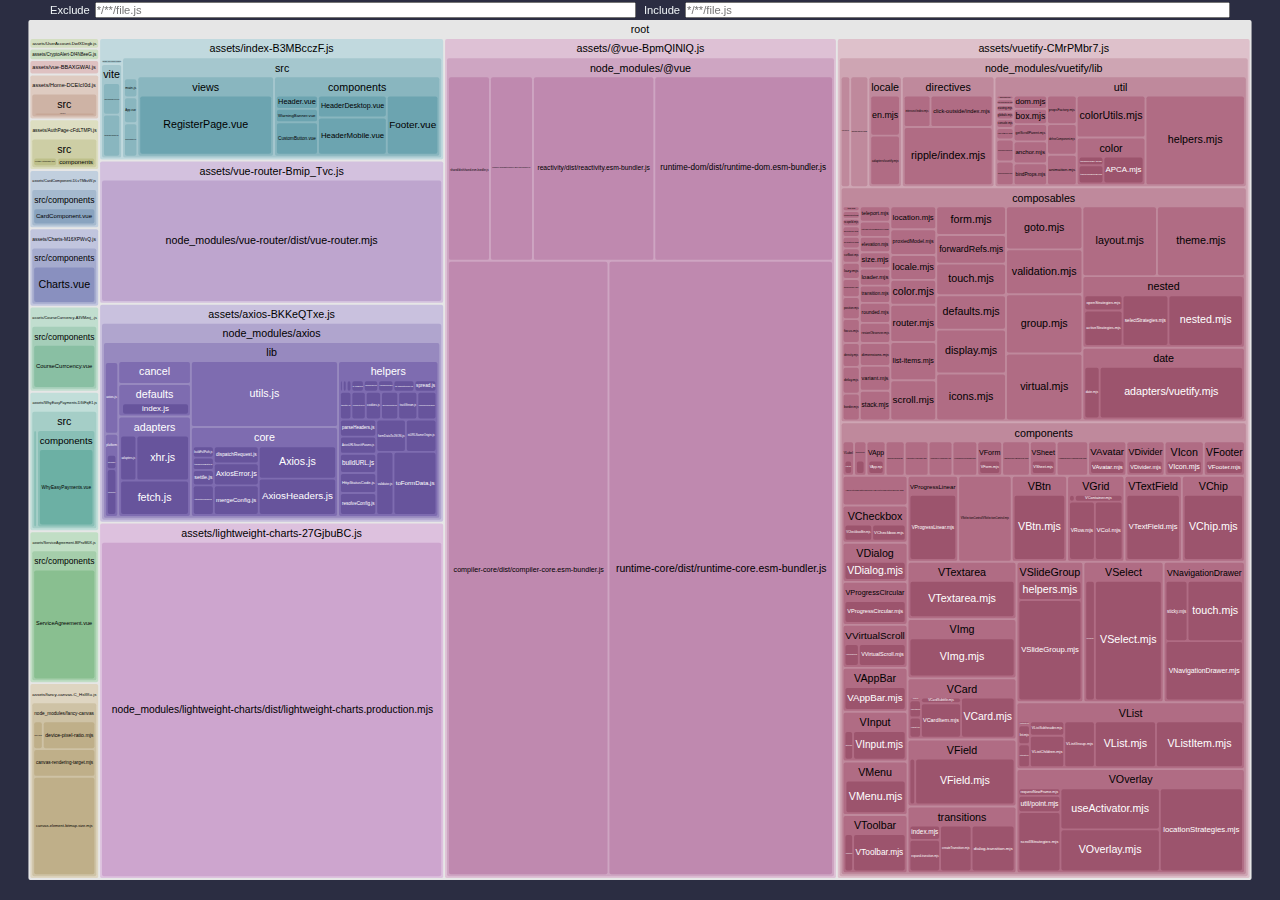
==== stats.html @ df928c9c "update page" ====
<!DOCTYPE html>
<html lang="en">
<head>
  <meta charset="UTF-8" />
  <meta name="viewport" content="width=device-width, initial-scale=1.0" />
  <meta http-equiv="X-UA-Compatible" content="ie=edge" />
  <title>Rollup Visualizer</title>
  <style>
:root {
  --font-family: -apple-system, BlinkMacSystemFont, "Segoe UI", Roboto, "Helvetica Neue", Arial, "Noto Sans", sans-serif,
    "Apple Color Emoji", "Segoe UI Emoji", "Segoe UI Symbol", "Noto Color Emoji";
  --background-color: #2b2d42;
  --text-color: #edf2f4;
}

html {
  box-sizing: border-box;
}

*,
*:before,
*:after {
  box-sizing: inherit;
}

html {
  background-color: var(--background-color);
  color: var(--text-color);
  font-family: var(--font-family);
}

body {
  padding: 0;
  margin: 0;
}

html,
body {
  height: 100%;
  width: 100%;
  overflow: hidden;
}

body {
  display: flex;
  flex-direction: column;
}

svg {
  vertical-align: middle;
  width: 100%;
  height: 100%;
  max-height: 100vh;
}

main {
  flex-grow: 1;
  height: 100vh;
  padding: 20px;
}

.tooltip {
  position: absolute;
  z-index: 1070;
  border: 2px solid;
  border-radius: 5px;
  padding: 5px;
  white-space: nowrap;
  font-size: 0.875rem;
  background-color: var(--background-color);
  color: var(--text-color);
}

.tooltip-hidden {
  visibility: hidden;
  opacity: 0;
}

.sidebar {
  position: fixed;
  top: 0;
  left: 0;
  right: 0;
  display: flex;
  flex-direction: row;
  font-size: 0.7rem;
  align-items: center;
  margin: 0 50px;
  height: 20px;
}

.size-selectors {
  display: flex;
  flex-direction: row;
  align-items: center;
}

.size-selector {
  display: flex;
  flex-direction: row;
  align-items: center;
  justify-content: center;
  margin-right: 1rem;
}
.size-selector input {
  margin: 0 0.3rem 0 0;
}

.filters {
  flex: 1;
  display: flex;
  flex-direction: row;
  align-items: center;
}

.module-filters {
  display: flex;
  flex-grow: 1;
}

.module-filter {
  display: flex;
  flex-direction: row;
  align-items: center;
  justify-content: center;
  flex: 1;
}
.module-filter input {
  flex: 1;
  height: 1rem;
  padding: 0.01rem;
  font-size: 0.7rem;
  margin-left: 0.3rem;
}
.module-filter + .module-filter {
  margin-left: 0.5rem;
}

.node {
  cursor: pointer;
}
  </style>
</head>
<body>
  <main></main>
  <script>
  /*<!--*/
var drawChart = (function (exports) {
  'use strict';

  var n,l$1,u$2,i$1,o$1,r$1,f$2,e$1,c$1={},s$1=[],a$1=/acit|ex(?:s|g|n|p|$)|rph|grid|ows|mnc|ntw|ine[ch]|zoo|^ord|itera/i,h$1=Array.isArray;function v$1(n,l){for(var u in l)n[u]=l[u];return n}function p$1(n){var l=n.parentNode;l&&l.removeChild(n);}function y$1(l,u,t){var i,o,r,f={};for(r in u)"key"==r?i=u[r]:"ref"==r?o=u[r]:f[r]=u[r];if(arguments.length>2&&(f.children=arguments.length>3?n.call(arguments,2):t),"function"==typeof l&&null!=l.defaultProps)for(r in l.defaultProps)void 0===f[r]&&(f[r]=l.defaultProps[r]);return d$1(l,f,i,o,null)}function d$1(n,t,i,o,r){var f={type:n,props:t,key:i,ref:o,__k:null,__:null,__b:0,__e:null,__d:void 0,__c:null,constructor:void 0,__v:null==r?++u$2:r,__i:-1,__u:0};return null==r&&null!=l$1.vnode&&l$1.vnode(f),f}function g$1(n){return n.children}function b$1(n,l){this.props=n,this.context=l;}function m$1(n,l){if(null==l)return n.__?m$1(n.__,n.__i+1):null;for(var u;l<n.__k.length;l++)if(null!=(u=n.__k[l])&&null!=u.__e)return u.__e;return "function"==typeof n.type?m$1(n):null}function k$1(n){var l,u;if(null!=(n=n.__)&&null!=n.__c){for(n.__e=n.__c.base=null,l=0;l<n.__k.length;l++)if(null!=(u=n.__k[l])&&null!=u.__e){n.__e=n.__c.base=u.__e;break}return k$1(n)}}function w$1(n){(!n.__d&&(n.__d=!0)&&i$1.push(n)&&!x.__r++||o$1!==l$1.debounceRendering)&&((o$1=l$1.debounceRendering)||r$1)(x);}function x(){var n,u,t,o,r,e,c,s,a;for(i$1.sort(f$2);n=i$1.shift();)n.__d&&(u=i$1.length,o=void 0,e=(r=(t=n).__v).__e,s=[],a=[],(c=t.__P)&&((o=v$1({},r)).__v=r.__v+1,l$1.vnode&&l$1.vnode(o),L(c,o,r,t.__n,void 0!==c.ownerSVGElement,32&r.__u?[e]:null,s,null==e?m$1(r):e,!!(32&r.__u),a),o.__.__k[o.__i]=o,M(s,o,a),o.__e!=e&&k$1(o)),i$1.length>u&&i$1.sort(f$2));x.__r=0;}function C(n,l,u,t,i,o,r,f,e,a,h){var v,p,y,d,_,g=t&&t.__k||s$1,b=l.length;for(u.__d=e,P(u,l,g),e=u.__d,v=0;v<b;v++)null!=(y=u.__k[v])&&"boolean"!=typeof y&&"function"!=typeof y&&(p=-1===y.__i?c$1:g[y.__i]||c$1,y.__i=v,L(n,y,p,i,o,r,f,e,a,h),d=y.__e,y.ref&&p.ref!=y.ref&&(p.ref&&z$1(p.ref,null,y),h.push(y.ref,y.__c||d,y)),null==_&&null!=d&&(_=d),65536&y.__u||p.__k===y.__k?e=S(y,e,n):"function"==typeof y.type&&void 0!==y.__d?e=y.__d:d&&(e=d.nextSibling),y.__d=void 0,y.__u&=-196609);u.__d=e,u.__e=_;}function P(n,l,u){var t,i,o,r,f,e=l.length,c=u.length,s=c,a=0;for(n.__k=[],t=0;t<e;t++)null!=(i=n.__k[t]=null==(i=l[t])||"boolean"==typeof i||"function"==typeof i?null:"string"==typeof i||"number"==typeof i||"bigint"==typeof i||i.constructor==String?d$1(null,i,null,null,i):h$1(i)?d$1(g$1,{children:i},null,null,null):void 0===i.constructor&&i.__b>0?d$1(i.type,i.props,i.key,i.ref?i.ref:null,i.__v):i)?(i.__=n,i.__b=n.__b+1,f=H(i,u,r=t+a,s),i.__i=f,o=null,-1!==f&&(s--,(o=u[f])&&(o.__u|=131072)),null==o||null===o.__v?(-1==f&&a--,"function"!=typeof i.type&&(i.__u|=65536)):f!==r&&(f===r+1?a++:f>r?s>e-r?a+=f-r:a--:a=f<r&&f==r-1?f-r:0,f!==t+a&&(i.__u|=65536))):(o=u[t])&&null==o.key&&o.__e&&(o.__e==n.__d&&(n.__d=m$1(o)),N(o,o,!1),u[t]=null,s--);if(s)for(t=0;t<c;t++)null!=(o=u[t])&&0==(131072&o.__u)&&(o.__e==n.__d&&(n.__d=m$1(o)),N(o,o));}function S(n,l,u){var t,i;if("function"==typeof n.type){for(t=n.__k,i=0;t&&i<t.length;i++)t[i]&&(t[i].__=n,l=S(t[i],l,u));return l}return n.__e!=l&&(u.insertBefore(n.__e,l||null),l=n.__e),l&&l.nextSibling}function H(n,l,u,t){var i=n.key,o=n.type,r=u-1,f=u+1,e=l[u];if(null===e||e&&i==e.key&&o===e.type)return u;if(t>(null!=e&&0==(131072&e.__u)?1:0))for(;r>=0||f<l.length;){if(r>=0){if((e=l[r])&&0==(131072&e.__u)&&i==e.key&&o===e.type)return r;r--;}if(f<l.length){if((e=l[f])&&0==(131072&e.__u)&&i==e.key&&o===e.type)return f;f++;}}return -1}function I(n,l,u){"-"===l[0]?n.setProperty(l,null==u?"":u):n[l]=null==u?"":"number"!=typeof u||a$1.test(l)?u:u+"px";}function T$1(n,l,u,t,i){var o;n:if("style"===l)if("string"==typeof u)n.style.cssText=u;else {if("string"==typeof t&&(n.style.cssText=t=""),t)for(l in t)u&&l in u||I(n.style,l,"");if(u)for(l in u)t&&u[l]===t[l]||I(n.style,l,u[l]);}else if("o"===l[0]&&"n"===l[1])o=l!==(l=l.replace(/(PointerCapture)$|Capture$/,"$1")),l=l.toLowerCase()in n?l.toLowerCase().slice(2):l.slice(2),n.l||(n.l={}),n.l[l+o]=u,u?t?u.u=t.u:(u.u=Date.now(),n.addEventListener(l,o?D:A,o)):n.removeEventListener(l,o?D:A,o);else {if(i)l=l.replace(/xlink(H|:h)/,"h").replace(/sName$/,"s");else if("width"!==l&&"height"!==l&&"href"!==l&&"list"!==l&&"form"!==l&&"tabIndex"!==l&&"download"!==l&&"rowSpan"!==l&&"colSpan"!==l&&"role"!==l&&l in n)try{n[l]=null==u?"":u;break n}catch(n){}"function"==typeof u||(null==u||!1===u&&"-"!==l[4]?n.removeAttribute(l):n.setAttribute(l,u));}}function A(n){var u=this.l[n.type+!1];if(n.t){if(n.t<=u.u)return}else n.t=Date.now();return u(l$1.event?l$1.event(n):n)}function D(n){return this.l[n.type+!0](l$1.event?l$1.event(n):n)}function L(n,u,t,i,o,r,f,e,c,s){var a,p,y,d,_,m,k,w,x,P,S,$,H,I,T,A=u.type;if(void 0!==u.constructor)return null;128&t.__u&&(c=!!(32&t.__u),r=[e=u.__e=t.__e]),(a=l$1.__b)&&a(u);n:if("function"==typeof A)try{if(w=u.props,x=(a=A.contextType)&&i[a.__c],P=a?x?x.props.value:a.__:i,t.__c?k=(p=u.__c=t.__c).__=p.__E:("prototype"in A&&A.prototype.render?u.__c=p=new A(w,P):(u.__c=p=new b$1(w,P),p.constructor=A,p.render=O),x&&x.sub(p),p.props=w,p.state||(p.state={}),p.context=P,p.__n=i,y=p.__d=!0,p.__h=[],p._sb=[]),null==p.__s&&(p.__s=p.state),null!=A.getDerivedStateFromProps&&(p.__s==p.state&&(p.__s=v$1({},p.__s)),v$1(p.__s,A.getDerivedStateFromProps(w,p.__s))),d=p.props,_=p.state,p.__v=u,y)null==A.getDerivedStateFromProps&&null!=p.componentWillMount&&p.componentWillMount(),null!=p.componentDidMount&&p.__h.push(p.componentDidMount);else {if(null==A.getDerivedStateFromProps&&w!==d&&null!=p.componentWillReceiveProps&&p.componentWillReceiveProps(w,P),!p.__e&&(null!=p.shouldComponentUpdate&&!1===p.shouldComponentUpdate(w,p.__s,P)||u.__v===t.__v)){for(u.__v!==t.__v&&(p.props=w,p.state=p.__s,p.__d=!1),u.__e=t.__e,u.__k=t.__k,u.__k.forEach(function(n){n&&(n.__=u);}),S=0;S<p._sb.length;S++)p.__h.push(p._sb[S]);p._sb=[],p.__h.length&&f.push(p);break n}null!=p.componentWillUpdate&&p.componentWillUpdate(w,p.__s,P),null!=p.componentDidUpdate&&p.__h.push(function(){p.componentDidUpdate(d,_,m);});}if(p.context=P,p.props=w,p.__P=n,p.__e=!1,$=l$1.__r,H=0,"prototype"in A&&A.prototype.render){for(p.state=p.__s,p.__d=!1,$&&$(u),a=p.render(p.props,p.state,p.context),I=0;I<p._sb.length;I++)p.__h.push(p._sb[I]);p._sb=[];}else do{p.__d=!1,$&&$(u),a=p.render(p.props,p.state,p.context),p.state=p.__s;}while(p.__d&&++H<25);p.state=p.__s,null!=p.getChildContext&&(i=v$1(v$1({},i),p.getChildContext())),y||null==p.getSnapshotBeforeUpdate||(m=p.getSnapshotBeforeUpdate(d,_)),C(n,h$1(T=null!=a&&a.type===g$1&&null==a.key?a.props.children:a)?T:[T],u,t,i,o,r,f,e,c,s),p.base=u.__e,u.__u&=-161,p.__h.length&&f.push(p),k&&(p.__E=p.__=null);}catch(n){u.__v=null,c||null!=r?(u.__e=e,u.__u|=c?160:32,r[r.indexOf(e)]=null):(u.__e=t.__e,u.__k=t.__k),l$1.__e(n,u,t);}else null==r&&u.__v===t.__v?(u.__k=t.__k,u.__e=t.__e):u.__e=j$1(t.__e,u,t,i,o,r,f,c,s);(a=l$1.diffed)&&a(u);}function M(n,u,t){u.__d=void 0;for(var i=0;i<t.length;i++)z$1(t[i],t[++i],t[++i]);l$1.__c&&l$1.__c(u,n),n.some(function(u){try{n=u.__h,u.__h=[],n.some(function(n){n.call(u);});}catch(n){l$1.__e(n,u.__v);}});}function j$1(l,u,t,i,o,r,f,e,s){var a,v,y,d,_,g,b,k=t.props,w=u.props,x=u.type;if("svg"===x&&(o=!0),null!=r)for(a=0;a<r.length;a++)if((_=r[a])&&"setAttribute"in _==!!x&&(x?_.localName===x:3===_.nodeType)){l=_,r[a]=null;break}if(null==l){if(null===x)return document.createTextNode(w);l=o?document.createElementNS("http://www.w3.org/2000/svg",x):document.createElement(x,w.is&&w),r=null,e=!1;}if(null===x)k===w||e&&l.data===w||(l.data=w);else {if(r=r&&n.call(l.childNodes),k=t.props||c$1,!e&&null!=r)for(k={},a=0;a<l.attributes.length;a++)k[(_=l.attributes[a]).name]=_.value;for(a in k)_=k[a],"children"==a||("dangerouslySetInnerHTML"==a?y=_:"key"===a||a in w||T$1(l,a,null,_,o));for(a in w)_=w[a],"children"==a?d=_:"dangerouslySetInnerHTML"==a?v=_:"value"==a?g=_:"checked"==a?b=_:"key"===a||e&&"function"!=typeof _||k[a]===_||T$1(l,a,_,k[a],o);if(v)e||y&&(v.__html===y.__html||v.__html===l.innerHTML)||(l.innerHTML=v.__html),u.__k=[];else if(y&&(l.innerHTML=""),C(l,h$1(d)?d:[d],u,t,i,o&&"foreignObject"!==x,r,f,r?r[0]:t.__k&&m$1(t,0),e,s),null!=r)for(a=r.length;a--;)null!=r[a]&&p$1(r[a]);e||(a="value",void 0!==g&&(g!==l[a]||"progress"===x&&!g||"option"===x&&g!==k[a])&&T$1(l,a,g,k[a],!1),a="checked",void 0!==b&&b!==l[a]&&T$1(l,a,b,k[a],!1));}return l}function z$1(n,u,t){try{"function"==typeof n?n(u):n.current=u;}catch(n){l$1.__e(n,t);}}function N(n,u,t){var i,o;if(l$1.unmount&&l$1.unmount(n),(i=n.ref)&&(i.current&&i.current!==n.__e||z$1(i,null,u)),null!=(i=n.__c)){if(i.componentWillUnmount)try{i.componentWillUnmount();}catch(n){l$1.__e(n,u);}i.base=i.__P=null,n.__c=void 0;}if(i=n.__k)for(o=0;o<i.length;o++)i[o]&&N(i[o],u,t||"function"!=typeof n.type);t||null==n.__e||p$1(n.__e),n.__=n.__e=n.__d=void 0;}function O(n,l,u){return this.constructor(n,u)}function q$1(u,t,i){var o,r,f,e;l$1.__&&l$1.__(u,t),r=(o="function"==typeof i)?null:i&&i.__k||t.__k,f=[],e=[],L(t,u=(!o&&i||t).__k=y$1(g$1,null,[u]),r||c$1,c$1,void 0!==t.ownerSVGElement,!o&&i?[i]:r?null:t.firstChild?n.call(t.childNodes):null,f,!o&&i?i:r?r.__e:t.firstChild,o,e),M(f,u,e);}function F$1(n,l){var u={__c:l="__cC"+e$1++,__:n,Consumer:function(n,l){return n.children(l)},Provider:function(n){var u,t;return this.getChildContext||(u=[],(t={})[l]=this,this.getChildContext=function(){return t},this.shouldComponentUpdate=function(n){this.props.value!==n.value&&u.some(function(n){n.__e=!0,w$1(n);});},this.sub=function(n){u.push(n);var l=n.componentWillUnmount;n.componentWillUnmount=function(){u.splice(u.indexOf(n),1),l&&l.call(n);};}),n.children}};return u.Provider.__=u.Consumer.contextType=u}n=s$1.slice,l$1={__e:function(n,l,u,t){for(var i,o,r;l=l.__;)if((i=l.__c)&&!i.__)try{if((o=i.constructor)&&null!=o.getDerivedStateFromError&&(i.setState(o.getDerivedStateFromError(n)),r=i.__d),null!=i.componentDidCatch&&(i.componentDidCatch(n,t||{}),r=i.__d),r)return i.__E=i}catch(l){n=l;}throw n}},u$2=0,b$1.prototype.setState=function(n,l){var u;u=null!=this.__s&&this.__s!==this.state?this.__s:this.__s=v$1({},this.state),"function"==typeof n&&(n=n(v$1({},u),this.props)),n&&v$1(u,n),null!=n&&this.__v&&(l&&this._sb.push(l),w$1(this));},b$1.prototype.forceUpdate=function(n){this.__v&&(this.__e=!0,n&&this.__h.push(n),w$1(this));},b$1.prototype.render=g$1,i$1=[],r$1="function"==typeof Promise?Promise.prototype.then.bind(Promise.resolve()):setTimeout,f$2=function(n,l){return n.__v.__b-l.__v.__b},x.__r=0,e$1=0;

  var f$1=0;function u$1(e,t,n,o,i,u){var a,c,p={};for(c in t)"ref"==c?a=t[c]:p[c]=t[c];var l={type:e,props:p,key:n,ref:a,__k:null,__:null,__b:0,__e:null,__d:void 0,__c:null,constructor:void 0,__v:--f$1,__i:-1,__u:0,__source:i,__self:u};if("function"==typeof e&&(a=e.defaultProps))for(c in a)void 0===p[c]&&(p[c]=a[c]);return l$1.vnode&&l$1.vnode(l),l}

  function count$1(node) {
    var sum = 0,
        children = node.children,
        i = children && children.length;
    if (!i) sum = 1;
    else while (--i >= 0) sum += children[i].value;
    node.value = sum;
  }

  function node_count() {
    return this.eachAfter(count$1);
  }

  function node_each(callback, that) {
    let index = -1;
    for (const node of this) {
      callback.call(that, node, ++index, this);
    }
    return this;
  }

  function node_eachBefore(callback, that) {
    var node = this, nodes = [node], children, i, index = -1;
    while (node = nodes.pop()) {
      callback.call(that, node, ++index, this);
      if (children = node.children) {
        for (i = children.length - 1; i >= 0; --i) {
          nodes.push(children[i]);
        }
      }
    }
    return this;
  }

  function node_eachAfter(callback, that) {
    var node = this, nodes = [node], next = [], children, i, n, index = -1;
    while (node = nodes.pop()) {
      next.push(node);
      if (children = node.children) {
        for (i = 0, n = children.length; i < n; ++i) {
          nodes.push(children[i]);
        }
      }
    }
    while (node = next.pop()) {
      callback.call(that, node, ++index, this);
    }
    return this;
  }

  function node_find(callback, that) {
    let index = -1;
    for (const node of this) {
      if (callback.call(that, node, ++index, this)) {
        return node;
      }
    }
  }

  function node_sum(value) {
    return this.eachAfter(function(node) {
      var sum = +value(node.data) || 0,
          children = node.children,
          i = children && children.length;
      while (--i >= 0) sum += children[i].value;
      node.value = sum;
    });
  }

  function node_sort(compare) {
    return this.eachBefore(function(node) {
      if (node.children) {
        node.children.sort(compare);
      }
    });
  }

  function node_path(end) {
    var start = this,
        ancestor = leastCommonAncestor(start, end),
        nodes = [start];
    while (start !== ancestor) {
      start = start.parent;
      nodes.push(start);
    }
    var k = nodes.length;
    while (end !== ancestor) {
      nodes.splice(k, 0, end);
      end = end.parent;
    }
    return nodes;
  }

  function leastCommonAncestor(a, b) {
    if (a === b) return a;
    var aNodes = a.ancestors(),
        bNodes = b.ancestors(),
        c = null;
    a = aNodes.pop();
    b = bNodes.pop();
    while (a === b) {
      c = a;
      a = aNodes.pop();
      b = bNodes.pop();
    }
    return c;
  }

  function node_ancestors() {
    var node = this, nodes = [node];
    while (node = node.parent) {
      nodes.push(node);
    }
    return nodes;
  }

  function node_descendants() {
    return Array.from(this);
  }

  function node_leaves() {
    var leaves = [];
    this.eachBefore(function(node) {
      if (!node.children) {
        leaves.push(node);
      }
    });
    return leaves;
  }

  function node_links() {
    var root = this, links = [];
    root.each(function(node) {
      if (node !== root) { // Don’t include the root’s parent, if any.
        links.push({source: node.parent, target: node});
      }
    });
    return links;
  }

  function* node_iterator() {
    var node = this, current, next = [node], children, i, n;
    do {
      current = next.reverse(), next = [];
      while (node = current.pop()) {
        yield node;
        if (children = node.children) {
          for (i = 0, n = children.length; i < n; ++i) {
            next.push(children[i]);
          }
        }
      }
    } while (next.length);
  }

  function hierarchy(data, children) {
    if (data instanceof Map) {
      data = [undefined, data];
      if (children === undefined) children = mapChildren;
    } else if (children === undefined) {
      children = objectChildren;
    }

    var root = new Node$1(data),
        node,
        nodes = [root],
        child,
        childs,
        i,
        n;

    while (node = nodes.pop()) {
      if ((childs = children(node.data)) && (n = (childs = Array.from(childs)).length)) {
        node.children = childs;
        for (i = n - 1; i >= 0; --i) {
          nodes.push(child = childs[i] = new Node$1(childs[i]));
          child.parent = node;
          child.depth = node.depth + 1;
        }
      }
    }

    return root.eachBefore(computeHeight);
  }

  function node_copy() {
    return hierarchy(this).eachBefore(copyData);
  }

  function objectChildren(d) {
    return d.children;
  }

  function mapChildren(d) {
    return Array.isArray(d) ? d[1] : null;
  }

  function copyData(node) {
    if (node.data.value !== undefined) node.value = node.data.value;
    node.data = node.data.data;
  }

  function computeHeight(node) {
    var height = 0;
    do node.height = height;
    while ((node = node.parent) && (node.height < ++height));
  }

  function Node$1(data) {
    this.data = data;
    this.depth =
    this.height = 0;
    this.parent = null;
  }

  Node$1.prototype = hierarchy.prototype = {
    constructor: Node$1,
    count: node_count,
    each: node_each,
    eachAfter: node_eachAfter,
    eachBefore: node_eachBefore,
    find: node_find,
    sum: node_sum,
    sort: node_sort,
    path: node_path,
    ancestors: node_ancestors,
    descendants: node_descendants,
    leaves: node_leaves,
    links: node_links,
    copy: node_copy,
    [Symbol.iterator]: node_iterator
  };

  function required(f) {
    if (typeof f !== "function") throw new Error;
    return f;
  }

  function constantZero() {
    return 0;
  }

  function constant$1(x) {
    return function() {
      return x;
    };
  }

  function roundNode(node) {
    node.x0 = Math.round(node.x0);
    node.y0 = Math.round(node.y0);
    node.x1 = Math.round(node.x1);
    node.y1 = Math.round(node.y1);
  }

  function treemapDice(parent, x0, y0, x1, y1) {
    var nodes = parent.children,
        node,
        i = -1,
        n = nodes.length,
        k = parent.value && (x1 - x0) / parent.value;

    while (++i < n) {
      node = nodes[i], node.y0 = y0, node.y1 = y1;
      node.x0 = x0, node.x1 = x0 += node.value * k;
    }
  }

  function treemapSlice(parent, x0, y0, x1, y1) {
    var nodes = parent.children,
        node,
        i = -1,
        n = nodes.length,
        k = parent.value && (y1 - y0) / parent.value;

    while (++i < n) {
      node = nodes[i], node.x0 = x0, node.x1 = x1;
      node.y0 = y0, node.y1 = y0 += node.value * k;
    }
  }

  var phi = (1 + Math.sqrt(5)) / 2;

  function squarifyRatio(ratio, parent, x0, y0, x1, y1) {
    var rows = [],
        nodes = parent.children,
        row,
        nodeValue,
        i0 = 0,
        i1 = 0,
        n = nodes.length,
        dx, dy,
        value = parent.value,
        sumValue,
        minValue,
        maxValue,
        newRatio,
        minRatio,
        alpha,
        beta;

    while (i0 < n) {
      dx = x1 - x0, dy = y1 - y0;

      // Find the next non-empty node.
      do sumValue = nodes[i1++].value; while (!sumValue && i1 < n);
      minValue = maxValue = sumValue;
      alpha = Math.max(dy / dx, dx / dy) / (value * ratio);
      beta = sumValue * sumValue * alpha;
      minRatio = Math.max(maxValue / beta, beta / minValue);

      // Keep adding nodes while the aspect ratio maintains or improves.
      for (; i1 < n; ++i1) {
        sumValue += nodeValue = nodes[i1].value;
        if (nodeValue < minValue) minValue = nodeValue;
        if (nodeValue > maxValue) maxValue = nodeValue;
        beta = sumValue * sumValue * alpha;
        newRatio = Math.max(maxValue / beta, beta / minValue);
        if (newRatio > minRatio) { sumValue -= nodeValue; break; }
        minRatio = newRatio;
      }

      // Position and record the row orientation.
      rows.push(row = {value: sumValue, dice: dx < dy, children: nodes.slice(i0, i1)});
      if (row.dice) treemapDice(row, x0, y0, x1, value ? y0 += dy * sumValue / value : y1);
      else treemapSlice(row, x0, y0, value ? x0 += dx * sumValue / value : x1, y1);
      value -= sumValue, i0 = i1;
    }

    return rows;
  }

  var squarify = (function custom(ratio) {

    function squarify(parent, x0, y0, x1, y1) {
      squarifyRatio(ratio, parent, x0, y0, x1, y1);
    }

    squarify.ratio = function(x) {
      return custom((x = +x) > 1 ? x : 1);
    };

    return squarify;
  })(phi);

  function treemap() {
    var tile = squarify,
        round = false,
        dx = 1,
        dy = 1,
        paddingStack = [0],
        paddingInner = constantZero,
        paddingTop = constantZero,
        paddingRight = constantZero,
        paddingBottom = constantZero,
        paddingLeft = constantZero;

    function treemap(root) {
      root.x0 =
      root.y0 = 0;
      root.x1 = dx;
      root.y1 = dy;
      root.eachBefore(positionNode);
      paddingStack = [0];
      if (round) root.eachBefore(roundNode);
      return root;
    }

    function positionNode(node) {
      var p = paddingStack[node.depth],
          x0 = node.x0 + p,
          y0 = node.y0 + p,
          x1 = node.x1 - p,
          y1 = node.y1 - p;
      if (x1 < x0) x0 = x1 = (x0 + x1) / 2;
      if (y1 < y0) y0 = y1 = (y0 + y1) / 2;
      node.x0 = x0;
      node.y0 = y0;
      node.x1 = x1;
      node.y1 = y1;
      if (node.children) {
        p = paddingStack[node.depth + 1] = paddingInner(node) / 2;
        x0 += paddingLeft(node) - p;
        y0 += paddingTop(node) - p;
        x1 -= paddingRight(node) - p;
        y1 -= paddingBottom(node) - p;
        if (x1 < x0) x0 = x1 = (x0 + x1) / 2;
        if (y1 < y0) y0 = y1 = (y0 + y1) / 2;
        tile(node, x0, y0, x1, y1);
      }
    }

    treemap.round = function(x) {
      return arguments.length ? (round = !!x, treemap) : round;
    };

    treemap.size = function(x) {
      return arguments.length ? (dx = +x[0], dy = +x[1], treemap) : [dx, dy];
    };

    treemap.tile = function(x) {
      return arguments.length ? (tile = required(x), treemap) : tile;
    };

    treemap.padding = function(x) {
      return arguments.length ? treemap.paddingInner(x).paddingOuter(x) : treemap.paddingInner();
    };

    treemap.paddingInner = function(x) {
      return arguments.length ? (paddingInner = typeof x === "function" ? x : constant$1(+x), treemap) : paddingInner;
    };

    treemap.paddingOuter = function(x) {
      return arguments.length ? treemap.paddingTop(x).paddingRight(x).paddingBottom(x).paddingLeft(x) : treemap.paddingTop();
    };

    treemap.paddingTop = function(x) {
      return arguments.length ? (paddingTop = typeof x === "function" ? x : constant$1(+x), treemap) : paddingTop;
    };

    treemap.paddingRight = function(x) {
      return arguments.length ? (paddingRight = typeof x === "function" ? x : constant$1(+x), treemap) : paddingRight;
    };

    treemap.paddingBottom = function(x) {
      return arguments.length ? (paddingBottom = typeof x === "function" ? x : constant$1(+x), treemap) : paddingBottom;
    };

    treemap.paddingLeft = function(x) {
      return arguments.length ? (paddingLeft = typeof x === "function" ? x : constant$1(+x), treemap) : paddingLeft;
    };

    return treemap;
  }

  var treemapResquarify = (function custom(ratio) {

    function resquarify(parent, x0, y0, x1, y1) {
      if ((rows = parent._squarify) && (rows.ratio === ratio)) {
        var rows,
            row,
            nodes,
            i,
            j = -1,
            n,
            m = rows.length,
            value = parent.value;

        while (++j < m) {
          row = rows[j], nodes = row.children;
          for (i = row.value = 0, n = nodes.length; i < n; ++i) row.value += nodes[i].value;
          if (row.dice) treemapDice(row, x0, y0, x1, value ? y0 += (y1 - y0) * row.value / value : y1);
          else treemapSlice(row, x0, y0, value ? x0 += (x1 - x0) * row.value / value : x1, y1);
          value -= row.value;
        }
      } else {
        parent._squarify = rows = squarifyRatio(ratio, parent, x0, y0, x1, y1);
        rows.ratio = ratio;
      }
    }

    resquarify.ratio = function(x) {
      return custom((x = +x) > 1 ? x : 1);
    };

    return resquarify;
  })(phi);

  const isModuleTree = (mod) => "children" in mod;

  let count = 0;
  class Id {
      constructor(id) {
          this._id = id;
          const url = new URL(window.location.href);
          url.hash = id;
          this._href = url.toString();
      }
      get id() {
          return this._id;
      }
      get href() {
          return this._href;
      }
      toString() {
          return `url(${this.href})`;
      }
  }
  function generateUniqueId(name) {
      count += 1;
      const id = ["O", name, count].filter(Boolean).join("-");
      return new Id(id);
  }

  const LABELS = {
      renderedLength: "Rendered",
      gzipLength: "Gzip",
      brotliLength: "Brotli",
  };
  const getAvailableSizeOptions = (options) => {
      const availableSizeProperties = ["renderedLength"];
      if (options.gzip) {
          availableSizeProperties.push("gzipLength");
      }
      if (options.brotli) {
          availableSizeProperties.push("brotliLength");
      }
      return availableSizeProperties;
  };

  var t,r,u,i,o=0,f=[],c=[],e=l$1.__b,a=l$1.__r,v=l$1.diffed,l=l$1.__c,m=l$1.unmount;function d(t,u){l$1.__h&&l$1.__h(r,t,o||u),o=0;var i=r.__H||(r.__H={__:[],__h:[]});return t>=i.__.length&&i.__.push({__V:c}),i.__[t]}function h(n){return o=1,s(B,n)}function s(n,u,i){var o=d(t++,2);if(o.t=n,!o.__c&&(o.__=[i?i(u):B(void 0,u),function(n){var t=o.__N?o.__N[0]:o.__[0],r=o.t(t,n);t!==r&&(o.__N=[r,o.__[1]],o.__c.setState({}));}],o.__c=r,!r.u)){var f=function(n,t,r){if(!o.__c.__H)return !0;var u=o.__c.__H.__.filter(function(n){return n.__c});if(u.every(function(n){return !n.__N}))return !c||c.call(this,n,t,r);var i=!1;return u.forEach(function(n){if(n.__N){var t=n.__[0];n.__=n.__N,n.__N=void 0,t!==n.__[0]&&(i=!0);}}),!(!i&&o.__c.props===n)&&(!c||c.call(this,n,t,r))};r.u=!0;var c=r.shouldComponentUpdate,e=r.componentWillUpdate;r.componentWillUpdate=function(n,t,r){if(this.__e){var u=c;c=void 0,f(n,t,r),c=u;}e&&e.call(this,n,t,r);},r.shouldComponentUpdate=f;}return o.__N||o.__}function p(u,i){var o=d(t++,3);!l$1.__s&&z(o.__H,i)&&(o.__=u,o.i=i,r.__H.__h.push(o));}function y(u,i){var o=d(t++,4);!l$1.__s&&z(o.__H,i)&&(o.__=u,o.i=i,r.__h.push(o));}function _(n){return o=5,F(function(){return {current:n}},[])}function F(n,r){var u=d(t++,7);return z(u.__H,r)?(u.__V=n(),u.i=r,u.__h=n,u.__V):u.__}function T(n,t){return o=8,F(function(){return n},t)}function q(n){var u=r.context[n.__c],i=d(t++,9);return i.c=n,u?(null==i.__&&(i.__=!0,u.sub(r)),u.props.value):n.__}function b(){for(var t;t=f.shift();)if(t.__P&&t.__H)try{t.__H.__h.forEach(k),t.__H.__h.forEach(w),t.__H.__h=[];}catch(r){t.__H.__h=[],l$1.__e(r,t.__v);}}l$1.__b=function(n){r=null,e&&e(n);},l$1.__r=function(n){a&&a(n),t=0;var i=(r=n.__c).__H;i&&(u===r?(i.__h=[],r.__h=[],i.__.forEach(function(n){n.__N&&(n.__=n.__N),n.__V=c,n.__N=n.i=void 0;})):(i.__h.forEach(k),i.__h.forEach(w),i.__h=[],t=0)),u=r;},l$1.diffed=function(t){v&&v(t);var o=t.__c;o&&o.__H&&(o.__H.__h.length&&(1!==f.push(o)&&i===l$1.requestAnimationFrame||((i=l$1.requestAnimationFrame)||j)(b)),o.__H.__.forEach(function(n){n.i&&(n.__H=n.i),n.__V!==c&&(n.__=n.__V),n.i=void 0,n.__V=c;})),u=r=null;},l$1.__c=function(t,r){r.some(function(t){try{t.__h.forEach(k),t.__h=t.__h.filter(function(n){return !n.__||w(n)});}catch(u){r.some(function(n){n.__h&&(n.__h=[]);}),r=[],l$1.__e(u,t.__v);}}),l&&l(t,r);},l$1.unmount=function(t){m&&m(t);var r,u=t.__c;u&&u.__H&&(u.__H.__.forEach(function(n){try{k(n);}catch(n){r=n;}}),u.__H=void 0,r&&l$1.__e(r,u.__v));};var g="function"==typeof requestAnimationFrame;function j(n){var t,r=function(){clearTimeout(u),g&&cancelAnimationFrame(t),setTimeout(n);},u=setTimeout(r,100);g&&(t=requestAnimationFrame(r));}function k(n){var t=r,u=n.__c;"function"==typeof u&&(n.__c=void 0,u()),r=t;}function w(n){var t=r;n.__c=n.__(),r=t;}function z(n,t){return !n||n.length!==t.length||t.some(function(t,r){return t!==n[r]})}function B(n,t){return "function"==typeof t?t(n):t}

  const PLACEHOLDER = "*/**/file.js";
  const SideBar = ({ availableSizeProperties, sizeProperty, setSizeProperty, onExcludeChange, onIncludeChange, }) => {
      const [includeValue, setIncludeValue] = h("");
      const [excludeValue, setExcludeValue] = h("");
      const handleSizePropertyChange = (sizeProp) => () => {
          if (sizeProp !== sizeProperty) {
              setSizeProperty(sizeProp);
          }
      };
      const handleIncludeChange = (event) => {
          const value = event.currentTarget.value;
          setIncludeValue(value);
          onIncludeChange(value);
      };
      const handleExcludeChange = (event) => {
          const value = event.currentTarget.value;
          setExcludeValue(value);
          onExcludeChange(value);
      };
      return (u$1("aside", { className: "sidebar", children: [u$1("div", { className: "size-selectors", children: availableSizeProperties.length > 1 &&
                      availableSizeProperties.map((sizeProp) => {
                          const id = `selector-${sizeProp}`;
                          return (u$1("div", { className: "size-selector", children: [u$1("input", { type: "radio", id: id, checked: sizeProp === sizeProperty, onChange: handleSizePropertyChange(sizeProp) }), u$1("label", { htmlFor: id, children: LABELS[sizeProp] })] }, sizeProp));
                      }) }), u$1("div", { className: "module-filters", children: [u$1("div", { className: "module-filter", children: [u$1("label", { htmlFor: "module-filter-exclude", children: "Exclude" }), u$1("input", { type: "text", id: "module-filter-exclude", value: excludeValue, onInput: handleExcludeChange, placeholder: PLACEHOLDER })] }), u$1("div", { className: "module-filter", children: [u$1("label", { htmlFor: "module-filter-include", children: "Include" }), u$1("input", { type: "text", id: "module-filter-include", value: includeValue, onInput: handleIncludeChange, placeholder: PLACEHOLDER })] })] })] }));
  };

  function getDefaultExportFromCjs (x) {
  	return x && x.__esModule && Object.prototype.hasOwnProperty.call(x, 'default') ? x['default'] : x;
  }

  var utils$3 = {};

  const WIN_SLASH = '\\\\/';
  const WIN_NO_SLASH = `[^${WIN_SLASH}]`;

  /**
   * Posix glob regex
   */

  const DOT_LITERAL = '\\.';
  const PLUS_LITERAL = '\\+';
  const QMARK_LITERAL = '\\?';
  const SLASH_LITERAL = '\\/';
  const ONE_CHAR = '(?=.)';
  const QMARK = '[^/]';
  const END_ANCHOR = `(?:${SLASH_LITERAL}|$)`;
  const START_ANCHOR = `(?:^|${SLASH_LITERAL})`;
  const DOTS_SLASH = `${DOT_LITERAL}{1,2}${END_ANCHOR}`;
  const NO_DOT = `(?!${DOT_LITERAL})`;
  const NO_DOTS = `(?!${START_ANCHOR}${DOTS_SLASH})`;
  const NO_DOT_SLASH = `(?!${DOT_LITERAL}{0,1}${END_ANCHOR})`;
  const NO_DOTS_SLASH = `(?!${DOTS_SLASH})`;
  const QMARK_NO_DOT = `[^.${SLASH_LITERAL}]`;
  const STAR = `${QMARK}*?`;
  const SEP = '/';

  const POSIX_CHARS = {
    DOT_LITERAL,
    PLUS_LITERAL,
    QMARK_LITERAL,
    SLASH_LITERAL,
    ONE_CHAR,
    QMARK,
    END_ANCHOR,
    DOTS_SLASH,
    NO_DOT,
    NO_DOTS,
    NO_DOT_SLASH,
    NO_DOTS_SLASH,
    QMARK_NO_DOT,
    STAR,
    START_ANCHOR,
    SEP
  };

  /**
   * Windows glob regex
   */

  const WINDOWS_CHARS = {
    ...POSIX_CHARS,

    SLASH_LITERAL: `[${WIN_SLASH}]`,
    QMARK: WIN_NO_SLASH,
    STAR: `${WIN_NO_SLASH}*?`,
    DOTS_SLASH: `${DOT_LITERAL}{1,2}(?:[${WIN_SLASH}]|$)`,
    NO_DOT: `(?!${DOT_LITERAL})`,
    NO_DOTS: `(?!(?:^|[${WIN_SLASH}])${DOT_LITERAL}{1,2}(?:[${WIN_SLASH}]|$))`,
    NO_DOT_SLASH: `(?!${DOT_LITERAL}{0,1}(?:[${WIN_SLASH}]|$))`,
    NO_DOTS_SLASH: `(?!${DOT_LITERAL}{1,2}(?:[${WIN_SLASH}]|$))`,
    QMARK_NO_DOT: `[^.${WIN_SLASH}]`,
    START_ANCHOR: `(?:^|[${WIN_SLASH}])`,
    END_ANCHOR: `(?:[${WIN_SLASH}]|$)`,
    SEP: '\\'
  };

  /**
   * POSIX Bracket Regex
   */

  const POSIX_REGEX_SOURCE$1 = {
    alnum: 'a-zA-Z0-9',
    alpha: 'a-zA-Z',
    ascii: '\\x00-\\x7F',
    blank: ' \\t',
    cntrl: '\\x00-\\x1F\\x7F',
    digit: '0-9',
    graph: '\\x21-\\x7E',
    lower: 'a-z',
    print: '\\x20-\\x7E ',
    punct: '\\-!"#$%&\'()\\*+,./:;<=>?@[\\]^_`{|}~',
    space: ' \\t\\r\\n\\v\\f',
    upper: 'A-Z',
    word: 'A-Za-z0-9_',
    xdigit: 'A-Fa-f0-9'
  };

  var constants$3 = {
    MAX_LENGTH: 1024 * 64,
    POSIX_REGEX_SOURCE: POSIX_REGEX_SOURCE$1,

    // regular expressions
    REGEX_BACKSLASH: /\\(?![*+?^${}(|)[\]])/g,
    REGEX_NON_SPECIAL_CHARS: /^[^@![\].,$*+?^{}()|\\/]+/,
    REGEX_SPECIAL_CHARS: /[-*+?.^${}(|)[\]]/,
    REGEX_SPECIAL_CHARS_BACKREF: /(\\?)((\W)(\3*))/g,
    REGEX_SPECIAL_CHARS_GLOBAL: /([-*+?.^${}(|)[\]])/g,
    REGEX_REMOVE_BACKSLASH: /(?:\[.*?[^\\]\]|\\(?=.))/g,

    // Replace globs with equivalent patterns to reduce parsing time.
    REPLACEMENTS: {
      '***': '*',
      '**/**': '**',
      '**/**/**': '**'
    },

    // Digits
    CHAR_0: 48, /* 0 */
    CHAR_9: 57, /* 9 */

    // Alphabet chars.
    CHAR_UPPERCASE_A: 65, /* A */
    CHAR_LOWERCASE_A: 97, /* a */
    CHAR_UPPERCASE_Z: 90, /* Z */
    CHAR_LOWERCASE_Z: 122, /* z */

    CHAR_LEFT_PARENTHESES: 40, /* ( */
    CHAR_RIGHT_PARENTHESES: 41, /* ) */

    CHAR_ASTERISK: 42, /* * */

    // Non-alphabetic chars.
    CHAR_AMPERSAND: 38, /* & */
    CHAR_AT: 64, /* @ */
    CHAR_BACKWARD_SLASH: 92, /* \ */
    CHAR_CARRIAGE_RETURN: 13, /* \r */
    CHAR_CIRCUMFLEX_ACCENT: 94, /* ^ */
    CHAR_COLON: 58, /* : */
    CHAR_COMMA: 44, /* , */
    CHAR_DOT: 46, /* . */
    CHAR_DOUBLE_QUOTE: 34, /* " */
    CHAR_EQUAL: 61, /* = */
    CHAR_EXCLAMATION_MARK: 33, /* ! */
    CHAR_FORM_FEED: 12, /* \f */
    CHAR_FORWARD_SLASH: 47, /* / */
    CHAR_GRAVE_ACCENT: 96, /* ` */
    CHAR_HASH: 35, /* # */
    CHAR_HYPHEN_MINUS: 45, /* - */
    CHAR_LEFT_ANGLE_BRACKET: 60, /* < */
    CHAR_LEFT_CURLY_BRACE: 123, /* { */
    CHAR_LEFT_SQUARE_BRACKET: 91, /* [ */
    CHAR_LINE_FEED: 10, /* \n */
    CHAR_NO_BREAK_SPACE: 160, /* \u00A0 */
    CHAR_PERCENT: 37, /* % */
    CHAR_PLUS: 43, /* + */
    CHAR_QUESTION_MARK: 63, /* ? */
    CHAR_RIGHT_ANGLE_BRACKET: 62, /* > */
    CHAR_RIGHT_CURLY_BRACE: 125, /* } */
    CHAR_RIGHT_SQUARE_BRACKET: 93, /* ] */
    CHAR_SEMICOLON: 59, /* ; */
    CHAR_SINGLE_QUOTE: 39, /* ' */
    CHAR_SPACE: 32, /*   */
    CHAR_TAB: 9, /* \t */
    CHAR_UNDERSCORE: 95, /* _ */
    CHAR_VERTICAL_LINE: 124, /* | */
    CHAR_ZERO_WIDTH_NOBREAK_SPACE: 65279, /* \uFEFF */

    /**
     * Create EXTGLOB_CHARS
     */

    extglobChars(chars) {
      return {
        '!': { type: 'negate', open: '(?:(?!(?:', close: `))${chars.STAR})` },
        '?': { type: 'qmark', open: '(?:', close: ')?' },
        '+': { type: 'plus', open: '(?:', close: ')+' },
        '*': { type: 'star', open: '(?:', close: ')*' },
        '@': { type: 'at', open: '(?:', close: ')' }
      };
    },

    /**
     * Create GLOB_CHARS
     */

    globChars(win32) {
      return win32 === true ? WINDOWS_CHARS : POSIX_CHARS;
    }
  };

  (function (exports) {

  	const {
  	  REGEX_BACKSLASH,
  	  REGEX_REMOVE_BACKSLASH,
  	  REGEX_SPECIAL_CHARS,
  	  REGEX_SPECIAL_CHARS_GLOBAL
  	} = constants$3;

  	exports.isObject = val => val !== null && typeof val === 'object' && !Array.isArray(val);
  	exports.hasRegexChars = str => REGEX_SPECIAL_CHARS.test(str);
  	exports.isRegexChar = str => str.length === 1 && exports.hasRegexChars(str);
  	exports.escapeRegex = str => str.replace(REGEX_SPECIAL_CHARS_GLOBAL, '\\$1');
  	exports.toPosixSlashes = str => str.replace(REGEX_BACKSLASH, '/');

  	exports.removeBackslashes = str => {
  	  return str.replace(REGEX_REMOVE_BACKSLASH, match => {
  	    return match === '\\' ? '' : match;
  	  });
  	};

  	exports.supportsLookbehinds = () => {
  	  const segs = process.version.slice(1).split('.').map(Number);
  	  if (segs.length === 3 && segs[0] >= 9 || (segs[0] === 8 && segs[1] >= 10)) {
  	    return true;
  	  }
  	  return false;
  	};

  	exports.escapeLast = (input, char, lastIdx) => {
  	  const idx = input.lastIndexOf(char, lastIdx);
  	  if (idx === -1) return input;
  	  if (input[idx - 1] === '\\') return exports.escapeLast(input, char, idx - 1);
  	  return `${input.slice(0, idx)}\\${input.slice(idx)}`;
  	};

  	exports.removePrefix = (input, state = {}) => {
  	  let output = input;
  	  if (output.startsWith('./')) {
  	    output = output.slice(2);
  	    state.prefix = './';
  	  }
  	  return output;
  	};

  	exports.wrapOutput = (input, state = {}, options = {}) => {
  	  const prepend = options.contains ? '' : '^';
  	  const append = options.contains ? '' : '$';

  	  let output = `${prepend}(?:${input})${append}`;
  	  if (state.negated === true) {
  	    output = `(?:^(?!${output}).*$)`;
  	  }
  	  return output;
  	};

  	exports.basename = (path, { windows } = {}) => {
  	  if (windows) {
  	    return path.replace(/[\\/]$/, '').replace(/.*[\\/]/, '');
  	  } else {
  	    return path.replace(/\/$/, '').replace(/.*\//, '');
  	  }
  	}; 
  } (utils$3));

  const utils$2 = utils$3;
  const {
    CHAR_ASTERISK,             /* * */
    CHAR_AT,                   /* @ */
    CHAR_BACKWARD_SLASH,       /* \ */
    CHAR_COMMA,                /* , */
    CHAR_DOT,                  /* . */
    CHAR_EXCLAMATION_MARK,     /* ! */
    CHAR_FORWARD_SLASH,        /* / */
    CHAR_LEFT_CURLY_BRACE,     /* { */
    CHAR_LEFT_PARENTHESES,     /* ( */
    CHAR_LEFT_SQUARE_BRACKET,  /* [ */
    CHAR_PLUS,                 /* + */
    CHAR_QUESTION_MARK,        /* ? */
    CHAR_RIGHT_CURLY_BRACE,    /* } */
    CHAR_RIGHT_PARENTHESES,    /* ) */
    CHAR_RIGHT_SQUARE_BRACKET  /* ] */
  } = constants$3;

  const isPathSeparator = code => {
    return code === CHAR_FORWARD_SLASH || code === CHAR_BACKWARD_SLASH;
  };

  const depth = token => {
    if (token.isPrefix !== true) {
      token.depth = token.isGlobstar ? Infinity : 1;
    }
  };

  /**
   * Quickly scans a glob pattern and returns an object with a handful of
   * useful properties, like `isGlob`, `path` (the leading non-glob, if it exists),
   * `glob` (the actual pattern), and `negated` (true if the path starts with `!`).
   *
   * ```js
   * const pm = require('picomatch');
   * console.log(pm.scan('foo/bar/*.js'));
   * { isGlob: true, input: 'foo/bar/*.js', base: 'foo/bar', glob: '*.js' }
   * ```
   * @param {String} `str`
   * @param {Object} `options`
   * @return {Object} Returns an object with tokens and regex source string.
   * @api public
   */

  const scan$1 = (input, options) => {
    const opts = options || {};

    const length = input.length - 1;
    const scanToEnd = opts.parts === true || opts.scanToEnd === true;
    const slashes = [];
    const tokens = [];
    const parts = [];

    let str = input;
    let index = -1;
    let start = 0;
    let lastIndex = 0;
    let isBrace = false;
    let isBracket = false;
    let isGlob = false;
    let isExtglob = false;
    let isGlobstar = false;
    let braceEscaped = false;
    let backslashes = false;
    let negated = false;
    let finished = false;
    let braces = 0;
    let prev;
    let code;
    let token = { value: '', depth: 0, isGlob: false };

    const eos = () => index >= length;
    const peek = () => str.charCodeAt(index + 1);
    const advance = () => {
      prev = code;
      return str.charCodeAt(++index);
    };

    while (index < length) {
      code = advance();
      let next;

      if (code === CHAR_BACKWARD_SLASH) {
        backslashes = token.backslashes = true;
        code = advance();

        if (code === CHAR_LEFT_CURLY_BRACE) {
          braceEscaped = true;
        }
        continue;
      }

      if (braceEscaped === true || code === CHAR_LEFT_CURLY_BRACE) {
        braces++;

        while (eos() !== true && (code = advance())) {
          if (code === CHAR_BACKWARD_SLASH) {
            backslashes = token.backslashes = true;
            advance();
            continue;
          }

          if (code === CHAR_LEFT_CURLY_BRACE) {
            braces++;
            continue;
          }

          if (braceEscaped !== true && code === CHAR_DOT && (code = advance()) === CHAR_DOT) {
            isBrace = token.isBrace = true;
            isGlob = token.isGlob = true;
            finished = true;

            if (scanToEnd === true) {
              continue;
            }

            break;
          }

          if (braceEscaped !== true && code === CHAR_COMMA) {
            isBrace = token.isBrace = true;
            isGlob = token.isGlob = true;
            finished = true;

            if (scanToEnd === true) {
              continue;
            }

            break;
          }

          if (code === CHAR_RIGHT_CURLY_BRACE) {
            braces--;

            if (braces === 0) {
              braceEscaped = false;
              isBrace = token.isBrace = true;
              finished = true;
              break;
            }
          }
        }

        if (scanToEnd === true) {
          continue;
        }

        break;
      }

      if (code === CHAR_FORWARD_SLASH) {
        slashes.push(index);
        tokens.push(token);
        token = { value: '', depth: 0, isGlob: false };

        if (finished === true) continue;
        if (prev === CHAR_DOT && index === (start + 1)) {
          start += 2;
          continue;
        }

        lastIndex = index + 1;
        continue;
      }

      if (opts.noext !== true) {
        const isExtglobChar = code === CHAR_PLUS
          || code === CHAR_AT
          || code === CHAR_ASTERISK
          || code === CHAR_QUESTION_MARK
          || code === CHAR_EXCLAMATION_MARK;

        if (isExtglobChar === true && peek() === CHAR_LEFT_PARENTHESES) {
          isGlob = token.isGlob = true;
          isExtglob = token.isExtglob = true;
          finished = true;

          if (scanToEnd === true) {
            while (eos() !== true && (code = advance())) {
              if (code === CHAR_BACKWARD_SLASH) {
                backslashes = token.backslashes = true;
                code = advance();
                continue;
              }

              if (code === CHAR_RIGHT_PARENTHESES) {
                isGlob = token.isGlob = true;
                finished = true;
                break;
              }
            }
            continue;
          }
          break;
        }
      }

      if (code === CHAR_ASTERISK) {
        if (prev === CHAR_ASTERISK) isGlobstar = token.isGlobstar = true;
        isGlob = token.isGlob = true;
        finished = true;

        if (scanToEnd === true) {
          continue;
        }
        break;
      }

      if (code === CHAR_QUESTION_MARK) {
        isGlob = token.isGlob = true;
        finished = true;

        if (scanToEnd === true) {
          continue;
        }
        break;
      }

      if (code === CHAR_LEFT_SQUARE_BRACKET) {
        while (eos() !== true && (next = advance())) {
          if (next === CHAR_BACKWARD_SLASH) {
            backslashes = token.backslashes = true;
            advance();
            continue;
          }

          if (next === CHAR_RIGHT_SQUARE_BRACKET) {
            isBracket = token.isBracket = true;
            isGlob = token.isGlob = true;
            finished = true;

            if (scanToEnd === true) {
              continue;
            }
            break;
          }
        }
      }

      if (opts.nonegate !== true && code === CHAR_EXCLAMATION_MARK && index === start) {
        negated = token.negated = true;
        start++;
        continue;
      }

      if (opts.noparen !== true && code === CHAR_LEFT_PARENTHESES) {
        isGlob = token.isGlob = true;

        if (scanToEnd === true) {
          while (eos() !== true && (code = advance())) {
            if (code === CHAR_LEFT_PARENTHESES) {
              backslashes = token.backslashes = true;
              code = advance();
              continue;
            }

            if (code === CHAR_RIGHT_PARENTHESES) {
              finished = true;
              break;
            }
          }
          continue;
        }
        break;
      }

      if (isGlob === true) {
        finished = true;

        if (scanToEnd === true) {
          continue;
        }

        break;
      }
    }

    if (opts.noext === true) {
      isExtglob = false;
      isGlob = false;
    }

    let base = str;
    let prefix = '';
    let glob = '';

    if (start > 0) {
      prefix = str.slice(0, start);
      str = str.slice(start);
      lastIndex -= start;
    }

    if (base && isGlob === true && lastIndex > 0) {
      base = str.slice(0, lastIndex);
      glob = str.slice(lastIndex);
    } else if (isGlob === true) {
      base = '';
      glob = str;
    } else {
      base = str;
    }

    if (base && base !== '' && base !== '/' && base !== str) {
      if (isPathSeparator(base.charCodeAt(base.length - 1))) {
        base = base.slice(0, -1);
      }
    }

    if (opts.unescape === true) {
      if (glob) glob = utils$2.removeBackslashes(glob);

      if (base && backslashes === true) {
        base = utils$2.removeBackslashes(base);
      }
    }

    const state = {
      prefix,
      input,
      start,
      base,
      glob,
      isBrace,
      isBracket,
      isGlob,
      isExtglob,
      isGlobstar,
      negated
    };

    if (opts.tokens === true) {
      state.maxDepth = 0;
      if (!isPathSeparator(code)) {
        tokens.push(token);
      }
      state.tokens = tokens;
    }

    if (opts.parts === true || opts.tokens === true) {
      let prevIndex;

      for (let idx = 0; idx < slashes.length; idx++) {
        const n = prevIndex ? prevIndex + 1 : start;
        const i = slashes[idx];
        const value = input.slice(n, i);
        if (opts.tokens) {
          if (idx === 0 && start !== 0) {
            tokens[idx].isPrefix = true;
            tokens[idx].value = prefix;
          } else {
            tokens[idx].value = value;
          }
          depth(tokens[idx]);
          state.maxDepth += tokens[idx].depth;
        }
        if (idx !== 0 || value !== '') {
          parts.push(value);
        }
        prevIndex = i;
      }

      if (prevIndex && prevIndex + 1 < input.length) {
        const value = input.slice(prevIndex + 1);
        parts.push(value);

        if (opts.tokens) {
          tokens[tokens.length - 1].value = value;
          depth(tokens[tokens.length - 1]);
          state.maxDepth += tokens[tokens.length - 1].depth;
        }
      }

      state.slashes = slashes;
      state.parts = parts;
    }

    return state;
  };

  var scan_1 = scan$1;

  const constants$2 = constants$3;
  const utils$1 = utils$3;

  /**
   * Constants
   */

  const {
    MAX_LENGTH,
    POSIX_REGEX_SOURCE,
    REGEX_NON_SPECIAL_CHARS,
    REGEX_SPECIAL_CHARS_BACKREF,
    REPLACEMENTS
  } = constants$2;

  /**
   * Helpers
   */

  const expandRange = (args, options) => {
    if (typeof options.expandRange === 'function') {
      return options.expandRange(...args, options);
    }

    args.sort();
    const value = `[${args.join('-')}]`;

    try {
      /* eslint-disable-next-line no-new */
      new RegExp(value);
    } catch (ex) {
      return args.map(v => utils$1.escapeRegex(v)).join('..');
    }

    return value;
  };

  /**
   * Create the message for a syntax error
   */

  const syntaxError = (type, char) => {
    return `Missing ${type}: "${char}" - use "\\\\${char}" to match literal characters`;
  };

  /**
   * Parse the given input string.
   * @param {String} input
   * @param {Object} options
   * @return {Object}
   */

  const parse$2 = (input, options) => {
    if (typeof input !== 'string') {
      throw new TypeError('Expected a string');
    }

    input = REPLACEMENTS[input] || input;

    const opts = { ...options };
    const max = typeof opts.maxLength === 'number' ? Math.min(MAX_LENGTH, opts.maxLength) : MAX_LENGTH;

    let len = input.length;
    if (len > max) {
      throw new SyntaxError(`Input length: ${len}, exceeds maximum allowed length: ${max}`);
    }

    const bos = { type: 'bos', value: '', output: opts.prepend || '' };
    const tokens = [bos];

    const capture = opts.capture ? '' : '?:';

    // create constants based on platform, for windows or posix
    const PLATFORM_CHARS = constants$2.globChars(opts.windows);
    const EXTGLOB_CHARS = constants$2.extglobChars(PLATFORM_CHARS);

    const {
      DOT_LITERAL,
      PLUS_LITERAL,
      SLASH_LITERAL,
      ONE_CHAR,
      DOTS_SLASH,
      NO_DOT,
      NO_DOT_SLASH,
      NO_DOTS_SLASH,
      QMARK,
      QMARK_NO_DOT,
      STAR,
      START_ANCHOR
    } = PLATFORM_CHARS;

    const globstar = (opts) => {
      return `(${capture}(?:(?!${START_ANCHOR}${opts.dot ? DOTS_SLASH : DOT_LITERAL}).)*?)`;
    };

    const nodot = opts.dot ? '' : NO_DOT;
    const qmarkNoDot = opts.dot ? QMARK : QMARK_NO_DOT;
    let star = opts.bash === true ? globstar(opts) : STAR;

    if (opts.capture) {
      star = `(${star})`;
    }

    // minimatch options support
    if (typeof opts.noext === 'boolean') {
      opts.noextglob = opts.noext;
    }

    const state = {
      input,
      index: -1,
      start: 0,
      dot: opts.dot === true,
      consumed: '',
      output: '',
      prefix: '',
      backtrack: false,
      negated: false,
      brackets: 0,
      braces: 0,
      parens: 0,
      quotes: 0,
      globstar: false,
      tokens
    };

    input = utils$1.removePrefix(input, state);
    len = input.length;

    const extglobs = [];
    const braces = [];
    const stack = [];
    let prev = bos;
    let value;

    /**
     * Tokenizing helpers
     */

    const eos = () => state.index === len - 1;
    const peek = state.peek = (n = 1) => input[state.index + n];
    const advance = state.advance = () => input[++state.index];
    const remaining = () => input.slice(state.index + 1);
    const consume = (value = '', num = 0) => {
      state.consumed += value;
      state.index += num;
    };
    const append = token => {
      state.output += token.output != null ? token.output : token.value;
      consume(token.value);
    };

    const negate = () => {
      let count = 1;

      while (peek() === '!' && (peek(2) !== '(' || peek(3) === '?')) {
        advance();
        state.start++;
        count++;
      }

      if (count % 2 === 0) {
        return false;
      }

      state.negated = true;
      state.start++;
      return true;
    };

    const increment = type => {
      state[type]++;
      stack.push(type);
    };

    const decrement = type => {
      state[type]--;
      stack.pop();
    };

    /**
     * Push tokens onto the tokens array. This helper speeds up
     * tokenizing by 1) helping us avoid backtracking as much as possible,
     * and 2) helping us avoid creating extra tokens when consecutive
     * characters are plain text. This improves performance and simplifies
     * lookbehinds.
     */

    const push = tok => {
      if (prev.type === 'globstar') {
        const isBrace = state.braces > 0 && (tok.type === 'comma' || tok.type === 'brace');
        const isExtglob = tok.extglob === true || (extglobs.length && (tok.type === 'pipe' || tok.type === 'paren'));

        if (tok.type !== 'slash' && tok.type !== 'paren' && !isBrace && !isExtglob) {
          state.output = state.output.slice(0, -prev.output.length);
          prev.type = 'star';
          prev.value = '*';
          prev.output = star;
          state.output += prev.output;
        }
      }

      if (extglobs.length && tok.type !== 'paren' && !EXTGLOB_CHARS[tok.value]) {
        extglobs[extglobs.length - 1].inner += tok.value;
      }

      if (tok.value || tok.output) append(tok);
      if (prev && prev.type === 'text' && tok.type === 'text') {
        prev.value += tok.value;
        prev.output = (prev.output || '') + tok.value;
        return;
      }

      tok.prev = prev;
      tokens.push(tok);
      prev = tok;
    };

    const extglobOpen = (type, value) => {
      const token = { ...EXTGLOB_CHARS[value], conditions: 1, inner: '' };

      token.prev = prev;
      token.parens = state.parens;
      token.output = state.output;
      const output = (opts.capture ? '(' : '') + token.open;

      increment('parens');
      push({ type, value, output: state.output ? '' : ONE_CHAR });
      push({ type: 'paren', extglob: true, value: advance(), output });
      extglobs.push(token);
    };

    const extglobClose = token => {
      let output = token.close + (opts.capture ? ')' : '');

      if (token.type === 'negate') {
        let extglobStar = star;

        if (token.inner && token.inner.length > 1 && token.inner.includes('/')) {
          extglobStar = globstar(opts);
        }

        if (extglobStar !== star || eos() || /^\)+$/.test(remaining())) {
          output = token.close = `)$))${extglobStar}`;
        }

        if (token.prev.type === 'bos' && eos()) {
          state.negatedExtglob = true;
        }
      }

      push({ type: 'paren', extglob: true, value, output });
      decrement('parens');
    };

    /**
     * Fast paths
     */

    if (opts.fastpaths !== false && !/(^[*!]|[/()[\]{}"])/.test(input)) {
      let backslashes = false;

      let output = input.replace(REGEX_SPECIAL_CHARS_BACKREF, (m, esc, chars, first, rest, index) => {
        if (first === '\\') {
          backslashes = true;
          return m;
        }

        if (first === '?') {
          if (esc) {
            return esc + first + (rest ? QMARK.repeat(rest.length) : '');
          }
          if (index === 0) {
            return qmarkNoDot + (rest ? QMARK.repeat(rest.length) : '');
          }
          return QMARK.repeat(chars.length);
        }

        if (first === '.') {
          return DOT_LITERAL.repeat(chars.length);
        }

        if (first === '*') {
          if (esc) {
            return esc + first + (rest ? star : '');
          }
          return star;
        }
        return esc ? m : `\\${m}`;
      });

      if (backslashes === true) {
        if (opts.unescape === true) {
          output = output.replace(/\\/g, '');
        } else {
          output = output.replace(/\\+/g, m => {
            return m.length % 2 === 0 ? '\\\\' : (m ? '\\' : '');
          });
        }
      }

      if (output === input && opts.contains === true) {
        state.output = input;
        return state;
      }

      state.output = utils$1.wrapOutput(output, state, options);
      return state;
    }

    /**
     * Tokenize input until we reach end-of-string
     */

    while (!eos()) {
      value = advance();

      if (value === '\u0000') {
        continue;
      }

      /**
       * Escaped characters
       */

      if (value === '\\') {
        const next = peek();

        if (next === '/' && opts.bash !== true) {
          continue;
        }

        if (next === '.' || next === ';') {
          continue;
        }

        if (!next) {
          value += '\\';
          push({ type: 'text', value });
          continue;
        }

        // collapse slashes to reduce potential for exploits
        const match = /^\\+/.exec(remaining());
        let slashes = 0;

        if (match && match[0].length > 2) {
          slashes = match[0].length;
          state.index += slashes;
          if (slashes % 2 !== 0) {
            value += '\\';
          }
        }

        if (opts.unescape === true) {
          value = advance() || '';
        } else {
          value += advance() || '';
        }

        if (state.brackets === 0) {
          push({ type: 'text', value });
          continue;
        }
      }

      /**
       * If we're inside a regex character class, continue
       * until we reach the closing bracket.
       */

      if (state.brackets > 0 && (value !== ']' || prev.value === '[' || prev.value === '[^')) {
        if (opts.posix !== false && value === ':') {
          const inner = prev.value.slice(1);
          if (inner.includes('[')) {
            prev.posix = true;

            if (inner.includes(':')) {
              const idx = prev.value.lastIndexOf('[');
              const pre = prev.value.slice(0, idx);
              const rest = prev.value.slice(idx + 2);
              const posix = POSIX_REGEX_SOURCE[rest];
              if (posix) {
                prev.value = pre + posix;
                state.backtrack = true;
                advance();

                if (!bos.output && tokens.indexOf(prev) === 1) {
                  bos.output = ONE_CHAR;
                }
                continue;
              }
            }
          }
        }

        if ((value === '[' && peek() !== ':') || (value === '-' && peek() === ']')) {
          value = `\\${value}`;
        }

        if (value === ']' && (prev.value === '[' || prev.value === '[^')) {
          value = `\\${value}`;
        }

        if (opts.posix === true && value === '!' && prev.value === '[') {
          value = '^';
        }

        prev.value += value;
        append({ value });
        continue;
      }

      /**
       * If we're inside a quoted string, continue
       * until we reach the closing double quote.
       */

      if (state.quotes === 1 && value !== '"') {
        value = utils$1.escapeRegex(value);
        prev.value += value;
        append({ value });
        continue;
      }

      /**
       * Double quotes
       */

      if (value === '"') {
        state.quotes = state.quotes === 1 ? 0 : 1;
        if (opts.keepQuotes === true) {
          push({ type: 'text', value });
        }
        continue;
      }

      /**
       * Parentheses
       */

      if (value === '(') {
        increment('parens');
        push({ type: 'paren', value });
        continue;
      }

      if (value === ')') {
        if (state.parens === 0 && opts.strictBrackets === true) {
          throw new SyntaxError(syntaxError('opening', '('));
        }

        const extglob = extglobs[extglobs.length - 1];
        if (extglob && state.parens === extglob.parens + 1) {
          extglobClose(extglobs.pop());
          continue;
        }

        push({ type: 'paren', value, output: state.parens ? ')' : '\\)' });
        decrement('parens');
        continue;
      }

      /**
       * Square brackets
       */

      if (value === '[') {
        if (opts.nobracket === true || !remaining().includes(']')) {
          if (opts.nobracket !== true && opts.strictBrackets === true) {
            throw new SyntaxError(syntaxError('closing', ']'));
          }

          value = `\\${value}`;
        } else {
          increment('brackets');
        }

        push({ type: 'bracket', value });
        continue;
      }

      if (value === ']') {
        if (opts.nobracket === true || (prev && prev.type === 'bracket' && prev.value.length === 1)) {
          push({ type: 'text', value, output: `\\${value}` });
          continue;
        }

        if (state.brackets === 0) {
          if (opts.strictBrackets === true) {
            throw new SyntaxError(syntaxError('opening', '['));
          }

          push({ type: 'text', value, output: `\\${value}` });
          continue;
        }

        decrement('brackets');

        const prevValue = prev.value.slice(1);
        if (prev.posix !== true && prevValue[0] === '^' && !prevValue.includes('/')) {
          value = `/${value}`;
        }

        prev.value += value;
        append({ value });

        // when literal brackets are explicitly disabled
        // assume we should match with a regex character class
        if (opts.literalBrackets === false || utils$1.hasRegexChars(prevValue)) {
          continue;
        }

        const escaped = utils$1.escapeRegex(prev.value);
        state.output = state.output.slice(0, -prev.value.length);

        // when literal brackets are explicitly enabled
        // assume we should escape the brackets to match literal characters
        if (opts.literalBrackets === true) {
          state.output += escaped;
          prev.value = escaped;
          continue;
        }

        // when the user specifies nothing, try to match both
        prev.value = `(${capture}${escaped}|${prev.value})`;
        state.output += prev.value;
        continue;
      }

      /**
       * Braces
       */

      if (value === '{' && opts.nobrace !== true) {
        increment('braces');

        const open = {
          type: 'brace',
          value,
          output: '(',
          outputIndex: state.output.length,
          tokensIndex: state.tokens.length
        };

        braces.push(open);
        push(open);
        continue;
      }

      if (value === '}') {
        const brace = braces[braces.length - 1];

        if (opts.nobrace === true || !brace) {
          push({ type: 'text', value, output: value });
          continue;
        }

        let output = ')';

        if (brace.dots === true) {
          const arr = tokens.slice();
          const range = [];

          for (let i = arr.length - 1; i >= 0; i--) {
            tokens.pop();
            if (arr[i].type === 'brace') {
              break;
            }
            if (arr[i].type !== 'dots') {
              range.unshift(arr[i].value);
            }
          }

          output = expandRange(range, opts);
          state.backtrack = true;
        }

        if (brace.comma !== true && brace.dots !== true) {
          const out = state.output.slice(0, brace.outputIndex);
          const toks = state.tokens.slice(brace.tokensIndex);
          brace.value = brace.output = '\\{';
          value = output = '\\}';
          state.output = out;
          for (const t of toks) {
            state.output += (t.output || t.value);
          }
        }

        push({ type: 'brace', value, output });
        decrement('braces');
        braces.pop();
        continue;
      }

      /**
       * Pipes
       */

      if (value === '|') {
        if (extglobs.length > 0) {
          extglobs[extglobs.length - 1].conditions++;
        }
        push({ type: 'text', value });
        continue;
      }

      /**
       * Commas
       */

      if (value === ',') {
        let output = value;

        const brace = braces[braces.length - 1];
        if (brace && stack[stack.length - 1] === 'braces') {
          brace.comma = true;
          output = '|';
        }

        push({ type: 'comma', value, output });
        continue;
      }

      /**
       * Slashes
       */

      if (value === '/') {
        // if the beginning of the glob is "./", advance the start
        // to the current index, and don't add the "./" characters
        // to the state. This greatly simplifies lookbehinds when
        // checking for BOS characters like "!" and "." (not "./")
        if (prev.type === 'dot' && state.index === state.start + 1) {
          state.start = state.index + 1;
          state.consumed = '';
          state.output = '';
          tokens.pop();
          prev = bos; // reset "prev" to the first token
          continue;
        }

        push({ type: 'slash', value, output: SLASH_LITERAL });
        continue;
      }

      /**
       * Dots
       */

      if (value === '.') {
        if (state.braces > 0 && prev.type === 'dot') {
          if (prev.value === '.') prev.output = DOT_LITERAL;
          const brace = braces[braces.length - 1];
          prev.type = 'dots';
          prev.output += value;
          prev.value += value;
          brace.dots = true;
          continue;
        }

        if ((state.braces + state.parens) === 0 && prev.type !== 'bos' && prev.type !== 'slash') {
          push({ type: 'text', value, output: DOT_LITERAL });
          continue;
        }

        push({ type: 'dot', value, output: DOT_LITERAL });
        continue;
      }

      /**
       * Question marks
       */

      if (value === '?') {
        const isGroup = prev && prev.value === '(';
        if (!isGroup && opts.noextglob !== true && peek() === '(' && peek(2) !== '?') {
          extglobOpen('qmark', value);
          continue;
        }

        if (prev && prev.type === 'paren') {
          const next = peek();
          let output = value;

          if (next === '<' && !utils$1.supportsLookbehinds()) {
            throw new Error('Node.js v10 or higher is required for regex lookbehinds');
          }

          if ((prev.value === '(' && !/[!=<:]/.test(next)) || (next === '<' && !/<([!=]|\w+>)/.test(remaining()))) {
            output = `\\${value}`;
          }

          push({ type: 'text', value, output });
          continue;
        }

        if (opts.dot !== true && (prev.type === 'slash' || prev.type === 'bos')) {
          push({ type: 'qmark', value, output: QMARK_NO_DOT });
          continue;
        }

        push({ type: 'qmark', value, output: QMARK });
        continue;
      }

      /**
       * Exclamation
       */

      if (value === '!') {
        if (opts.noextglob !== true && peek() === '(') {
          if (peek(2) !== '?' || !/[!=<:]/.test(peek(3))) {
            extglobOpen('negate', value);
            continue;
          }
        }

        if (opts.nonegate !== true && state.index === 0) {
          negate();
          continue;
        }
      }

      /**
       * Plus
       */

      if (value === '+') {
        if (opts.noextglob !== true && peek() === '(' && peek(2) !== '?') {
          extglobOpen('plus', value);
          continue;
        }

        if ((prev && prev.value === '(') || opts.regex === false) {
          push({ type: 'plus', value, output: PLUS_LITERAL });
          continue;
        }

        if ((prev && (prev.type === 'bracket' || prev.type === 'paren' || prev.type === 'brace')) || state.parens > 0) {
          push({ type: 'plus', value });
          continue;
        }

        push({ type: 'plus', value: PLUS_LITERAL });
        continue;
      }

      /**
       * Plain text
       */

      if (value === '@') {
        if (opts.noextglob !== true && peek() === '(' && peek(2) !== '?') {
          push({ type: 'at', extglob: true, value, output: '' });
          continue;
        }

        push({ type: 'text', value });
        continue;
      }

      /**
       * Plain text
       */

      if (value !== '*') {
        if (value === '$' || value === '^') {
          value = `\\${value}`;
        }

        const match = REGEX_NON_SPECIAL_CHARS.exec(remaining());
        if (match) {
          value += match[0];
          state.index += match[0].length;
        }

        push({ type: 'text', value });
        continue;
      }

      /**
       * Stars
       */

      if (prev && (prev.type === 'globstar' || prev.star === true)) {
        prev.type = 'star';
        prev.star = true;
        prev.value += value;
        prev.output = star;
        state.backtrack = true;
        state.globstar = true;
        consume(value);
        continue;
      }

      let rest = remaining();
      if (opts.noextglob !== true && /^\([^?]/.test(rest)) {
        extglobOpen('star', value);
        continue;
      }

      if (prev.type === 'star') {
        if (opts.noglobstar === true) {
          consume(value);
          continue;
        }

        const prior = prev.prev;
        const before = prior.prev;
        const isStart = prior.type === 'slash' || prior.type === 'bos';
        const afterStar = before && (before.type === 'star' || before.type === 'globstar');

        if (opts.bash === true && (!isStart || (rest[0] && rest[0] !== '/'))) {
          push({ type: 'star', value, output: '' });
          continue;
        }

        const isBrace = state.braces > 0 && (prior.type === 'comma' || prior.type === 'brace');
        const isExtglob = extglobs.length && (prior.type === 'pipe' || prior.type === 'paren');
        if (!isStart && prior.type !== 'paren' && !isBrace && !isExtglob) {
          push({ type: 'star', value, output: '' });
          continue;
        }

        // strip consecutive `/**/`
        while (rest.slice(0, 3) === '/**') {
          const after = input[state.index + 4];
          if (after && after !== '/') {
            break;
          }
          rest = rest.slice(3);
          consume('/**', 3);
        }

        if (prior.type === 'bos' && eos()) {
          prev.type = 'globstar';
          prev.value += value;
          prev.output = globstar(opts);
          state.output = prev.output;
          state.globstar = true;
          consume(value);
          continue;
        }

        if (prior.type === 'slash' && prior.prev.type !== 'bos' && !afterStar && eos()) {
          state.output = state.output.slice(0, -(prior.output + prev.output).length);
          prior.output = `(?:${prior.output}`;

          prev.type = 'globstar';
          prev.output = globstar(opts) + (opts.strictSlashes ? ')' : '|$)');
          prev.value += value;
          state.globstar = true;
          state.output += prior.output + prev.output;
          consume(value);
          continue;
        }

        if (prior.type === 'slash' && prior.prev.type !== 'bos' && rest[0] === '/') {
          const end = rest[1] !== void 0 ? '|$' : '';

          state.output = state.output.slice(0, -(prior.output + prev.output).length);
          prior.output = `(?:${prior.output}`;

          prev.type = 'globstar';
          prev.output = `${globstar(opts)}${SLASH_LITERAL}|${SLASH_LITERAL}${end})`;
          prev.value += value;

          state.output += prior.output + prev.output;
          state.globstar = true;

          consume(value + advance());

          push({ type: 'slash', value: '/', output: '' });
          continue;
        }

        if (prior.type === 'bos' && rest[0] === '/') {
          prev.type = 'globstar';
          prev.value += value;
          prev.output = `(?:^|${SLASH_LITERAL}|${globstar(opts)}${SLASH_LITERAL})`;
          state.output = prev.output;
          state.globstar = true;
          consume(value + advance());
          push({ type: 'slash', value: '/', output: '' });
          continue;
        }

        // remove single star from output
        state.output = state.output.slice(0, -prev.output.length);

        // reset previous token to globstar
        prev.type = 'globstar';
        prev.output = globstar(opts);
        prev.value += value;

        // reset output with globstar
        state.output += prev.output;
        state.globstar = true;
        consume(value);
        continue;
      }

      const token = { type: 'star', value, output: star };

      if (opts.bash === true) {
        token.output = '.*?';
        if (prev.type === 'bos' || prev.type === 'slash') {
          token.output = nodot + token.output;
        }
        push(token);
        continue;
      }

      if (prev && (prev.type === 'bracket' || prev.type === 'paren') && opts.regex === true) {
        token.output = value;
        push(token);
        continue;
      }

      if (state.index === state.start || prev.type === 'slash' || prev.type === 'dot') {
        if (prev.type === 'dot') {
          state.output += NO_DOT_SLASH;
          prev.output += NO_DOT_SLASH;

        } else if (opts.dot === true) {
          state.output += NO_DOTS_SLASH;
          prev.output += NO_DOTS_SLASH;

        } else {
          state.output += nodot;
          prev.output += nodot;
        }

        if (peek() !== '*') {
          state.output += ONE_CHAR;
          prev.output += ONE_CHAR;
        }
      }

      push(token);
    }

    while (state.brackets > 0) {
      if (opts.strictBrackets === true) throw new SyntaxError(syntaxError('closing', ']'));
      state.output = utils$1.escapeLast(state.output, '[');
      decrement('brackets');
    }

    while (state.parens > 0) {
      if (opts.strictBrackets === true) throw new SyntaxError(syntaxError('closing', ')'));
      state.output = utils$1.escapeLast(state.output, '(');
      decrement('parens');
    }

    while (state.braces > 0) {
      if (opts.strictBrackets === true) throw new SyntaxError(syntaxError('closing', '}'));
      state.output = utils$1.escapeLast(state.output, '{');
      decrement('braces');
    }

    if (opts.strictSlashes !== true && (prev.type === 'star' || prev.type === 'bracket')) {
      push({ type: 'maybe_slash', value: '', output: `${SLASH_LITERAL}?` });
    }

    // rebuild the output if we had to backtrack at any point
    if (state.backtrack === true) {
      state.output = '';

      for (const token of state.tokens) {
        state.output += token.output != null ? token.output : token.value;

        if (token.suffix) {
          state.output += token.suffix;
        }
      }
    }

    return state;
  };

  /**
   * Fast paths for creating regular expressions for common glob patterns.
   * This can significantly speed up processing and has very little downside
   * impact when none of the fast paths match.
   */

  parse$2.fastpaths = (input, options) => {
    const opts = { ...options };
    const max = typeof opts.maxLength === 'number' ? Math.min(MAX_LENGTH, opts.maxLength) : MAX_LENGTH;
    const len = input.length;
    if (len > max) {
      throw new SyntaxError(`Input length: ${len}, exceeds maximum allowed length: ${max}`);
    }

    input = REPLACEMENTS[input] || input;

    // create constants based on platform, for windows or posix
    const {
      DOT_LITERAL,
      SLASH_LITERAL,
      ONE_CHAR,
      DOTS_SLASH,
      NO_DOT,
      NO_DOTS,
      NO_DOTS_SLASH,
      STAR,
      START_ANCHOR
    } = constants$2.globChars(opts.windows);

    const nodot = opts.dot ? NO_DOTS : NO_DOT;
    const slashDot = opts.dot ? NO_DOTS_SLASH : NO_DOT;
    const capture = opts.capture ? '' : '?:';
    const state = { negated: false, prefix: '' };
    let star = opts.bash === true ? '.*?' : STAR;

    if (opts.capture) {
      star = `(${star})`;
    }

    const globstar = (opts) => {
      if (opts.noglobstar === true) return star;
      return `(${capture}(?:(?!${START_ANCHOR}${opts.dot ? DOTS_SLASH : DOT_LITERAL}).)*?)`;
    };

    const create = str => {
      switch (str) {
        case '*':
          return `${nodot}${ONE_CHAR}${star}`;

        case '.*':
          return `${DOT_LITERAL}${ONE_CHAR}${star}`;

        case '*.*':
          return `${nodot}${star}${DOT_LITERAL}${ONE_CHAR}${star}`;

        case '*/*':
          return `${nodot}${star}${SLASH_LITERAL}${ONE_CHAR}${slashDot}${star}`;

        case '**':
          return nodot + globstar(opts);

        case '**/*':
          return `(?:${nodot}${globstar(opts)}${SLASH_LITERAL})?${slashDot}${ONE_CHAR}${star}`;

        case '**/*.*':
          return `(?:${nodot}${globstar(opts)}${SLASH_LITERAL})?${slashDot}${star}${DOT_LITERAL}${ONE_CHAR}${star}`;

        case '**/.*':
          return `(?:${nodot}${globstar(opts)}${SLASH_LITERAL})?${DOT_LITERAL}${ONE_CHAR}${star}`;

        default: {
          const match = /^(.*?)\.(\w+)$/.exec(str);
          if (!match) return;

          const source = create(match[1]);
          if (!source) return;

          return source + DOT_LITERAL + match[2];
        }
      }
    };

    const output = utils$1.removePrefix(input, state);
    let source = create(output);

    if (source && opts.strictSlashes !== true) {
      source += `${SLASH_LITERAL}?`;
    }

    return source;
  };

  var parse_1 = parse$2;

  const scan = scan_1;
  const parse$1 = parse_1;
  const utils = utils$3;
  const constants$1 = constants$3;
  const isObject = val => val && typeof val === 'object' && !Array.isArray(val);

  /**
   * Creates a matcher function from one or more glob patterns. The
   * returned function takes a string to match as its first argument,
   * and returns true if the string is a match. The returned matcher
   * function also takes a boolean as the second argument that, when true,
   * returns an object with additional information.
   *
   * ```js
   * const picomatch = require('picomatch');
   * // picomatch(glob[, options]);
   *
   * const isMatch = picomatch('*.!(*a)');
   * console.log(isMatch('a.a')); //=> false
   * console.log(isMatch('a.b')); //=> true
   * ```
   * @name picomatch
   * @param {String|Array} `globs` One or more glob patterns.
   * @param {Object=} `options`
   * @return {Function=} Returns a matcher function.
   * @api public
   */

  const picomatch = (glob, options, returnState = false) => {
    if (Array.isArray(glob)) {
      const fns = glob.map(input => picomatch(input, options, returnState));
      const arrayMatcher = str => {
        for (const isMatch of fns) {
          const state = isMatch(str);
          if (state) return state;
        }
        return false;
      };
      return arrayMatcher;
    }

    const isState = isObject(glob) && glob.tokens && glob.input;

    if (glob === '' || (typeof glob !== 'string' && !isState)) {
      throw new TypeError('Expected pattern to be a non-empty string');
    }

    const opts = options || {};
    const posix = opts.windows;
    const regex = isState
      ? picomatch.compileRe(glob, options)
      : picomatch.makeRe(glob, options, false, true);

    const state = regex.state;
    delete regex.state;

    let isIgnored = () => false;
    if (opts.ignore) {
      const ignoreOpts = { ...options, ignore: null, onMatch: null, onResult: null };
      isIgnored = picomatch(opts.ignore, ignoreOpts, returnState);
    }

    const matcher = (input, returnObject = false) => {
      const { isMatch, match, output } = picomatch.test(input, regex, options, { glob, posix });
      const result = { glob, state, regex, posix, input, output, match, isMatch };

      if (typeof opts.onResult === 'function') {
        opts.onResult(result);
      }

      if (isMatch === false) {
        result.isMatch = false;
        return returnObject ? result : false;
      }

      if (isIgnored(input)) {
        if (typeof opts.onIgnore === 'function') {
          opts.onIgnore(result);
        }
        result.isMatch = false;
        return returnObject ? result : false;
      }

      if (typeof opts.onMatch === 'function') {
        opts.onMatch(result);
      }
      return returnObject ? result : true;
    };

    if (returnState) {
      matcher.state = state;
    }

    return matcher;
  };

  /**
   * Test `input` with the given `regex`. This is used by the main
   * `picomatch()` function to test the input string.
   *
   * ```js
   * const picomatch = require('picomatch');
   * // picomatch.test(input, regex[, options]);
   *
   * console.log(picomatch.test('foo/bar', /^(?:([^/]*?)\/([^/]*?))$/));
   * // { isMatch: true, match: [ 'foo/', 'foo', 'bar' ], output: 'foo/bar' }
   * ```
   * @param {String} `input` String to test.
   * @param {RegExp} `regex`
   * @return {Object} Returns an object with matching info.
   * @api public
   */

  picomatch.test = (input, regex, options, { glob, posix } = {}) => {
    if (typeof input !== 'string') {
      throw new TypeError('Expected input to be a string');
    }

    if (input === '') {
      return { isMatch: false, output: '' };
    }

    const opts = options || {};
    const format = opts.format || (posix ? utils.toPosixSlashes : null);
    let match = input === glob;
    let output = (match && format) ? format(input) : input;

    if (match === false) {
      output = format ? format(input) : input;
      match = output === glob;
    }

    if (match === false || opts.capture === true) {
      if (opts.matchBase === true || opts.basename === true) {
        match = picomatch.matchBase(input, regex, options, posix);
      } else {
        match = regex.exec(output);
      }
    }

    return { isMatch: Boolean(match), match, output };
  };

  /**
   * Match the basename of a filepath.
   *
   * ```js
   * const picomatch = require('picomatch');
   * // picomatch.matchBase(input, glob[, options]);
   * console.log(picomatch.matchBase('foo/bar.js', '*.js'); // true
   * ```
   * @param {String} `input` String to test.
   * @param {RegExp|String} `glob` Glob pattern or regex created by [.makeRe](#makeRe).
   * @return {Boolean}
   * @api public
   */

  picomatch.matchBase = (input, glob, options) => {
    const regex = glob instanceof RegExp ? glob : picomatch.makeRe(glob, options);
    return regex.test(utils.basename(input));
  };

  /**
   * Returns true if **any** of the given glob `patterns` match the specified `string`.
   *
   * ```js
   * const picomatch = require('picomatch');
   * // picomatch.isMatch(string, patterns[, options]);
   *
   * console.log(picomatch.isMatch('a.a', ['b.*', '*.a'])); //=> true
   * console.log(picomatch.isMatch('a.a', 'b.*')); //=> false
   * ```
   * @param {String|Array} str The string to test.
   * @param {String|Array} patterns One or more glob patterns to use for matching.
   * @param {Object} [options] See available [options](#options).
   * @return {Boolean} Returns true if any patterns match `str`
   * @api public
   */

  picomatch.isMatch = (str, patterns, options) => picomatch(patterns, options)(str);

  /**
   * Parse a glob pattern to create the source string for a regular
   * expression.
   *
   * ```js
   * const picomatch = require('picomatch');
   * const result = picomatch.parse(pattern[, options]);
   * ```
   * @param {String} `pattern`
   * @param {Object} `options`
   * @return {Object} Returns an object with useful properties and output to be used as a regex source string.
   * @api public
   */

  picomatch.parse = (pattern, options) => {
    if (Array.isArray(pattern)) return pattern.map(p => picomatch.parse(p, options));
    return parse$1(pattern, { ...options, fastpaths: false });
  };

  /**
   * Scan a glob pattern to separate the pattern into segments.
   *
   * ```js
   * const picomatch = require('picomatch');
   * // picomatch.scan(input[, options]);
   *
   * const result = picomatch.scan('!./foo/*.js');
   * console.log(result);
   * { prefix: '!./',
   *   input: '!./foo/*.js',
   *   start: 3,
   *   base: 'foo',
   *   glob: '*.js',
   *   isBrace: false,
   *   isBracket: false,
   *   isGlob: true,
   *   isExtglob: false,
   *   isGlobstar: false,
   *   negated: true }
   * ```
   * @param {String} `input` Glob pattern to scan.
   * @param {Object} `options`
   * @return {Object} Returns an object with
   * @api public
   */

  picomatch.scan = (input, options) => scan(input, options);

  /**
   * Create a regular expression from a parsed glob pattern.
   *
   * ```js
   * const picomatch = require('picomatch');
   * const state = picomatch.parse('*.js');
   * // picomatch.compileRe(state[, options]);
   *
   * console.log(picomatch.compileRe(state));
   * //=> /^(?:(?!\.)(?=.)[^/]*?\.js)$/
   * ```
   * @param {String} `state` The object returned from the `.parse` method.
   * @param {Object} `options`
   * @return {RegExp} Returns a regex created from the given pattern.
   * @api public
   */

  picomatch.compileRe = (parsed, options, returnOutput = false, returnState = false) => {
    if (returnOutput === true) {
      return parsed.output;
    }

    const opts = options || {};
    const prepend = opts.contains ? '' : '^';
    const append = opts.contains ? '' : '$';

    let source = `${prepend}(?:${parsed.output})${append}`;
    if (parsed && parsed.negated === true) {
      source = `^(?!${source}).*$`;
    }

    const regex = picomatch.toRegex(source, options);
    if (returnState === true) {
      regex.state = parsed;
    }

    return regex;
  };

  picomatch.makeRe = (input, options, returnOutput = false, returnState = false) => {
    if (!input || typeof input !== 'string') {
      throw new TypeError('Expected a non-empty string');
    }

    const opts = options || {};
    let parsed = { negated: false, fastpaths: true };
    let prefix = '';
    let output;

    if (input.startsWith('./')) {
      input = input.slice(2);
      prefix = parsed.prefix = './';
    }

    if (opts.fastpaths !== false && (input[0] === '.' || input[0] === '*')) {
      output = parse$1.fastpaths(input, options);
    }

    if (output === undefined) {
      parsed = parse$1(input, options);
      parsed.prefix = prefix + (parsed.prefix || '');
    } else {
      parsed.output = output;
    }

    return picomatch.compileRe(parsed, options, returnOutput, returnState);
  };

  /**
   * Create a regular expression from the given regex source string.
   *
   * ```js
   * const picomatch = require('picomatch');
   * // picomatch.toRegex(source[, options]);
   *
   * const { output } = picomatch.parse('*.js');
   * console.log(picomatch.toRegex(output));
   * //=> /^(?:(?!\.)(?=.)[^/]*?\.js)$/
   * ```
   * @param {String} `source` Regular expression source string.
   * @param {Object} `options`
   * @return {RegExp}
   * @api public
   */

  picomatch.toRegex = (source, options) => {
    try {
      const opts = options || {};
      return new RegExp(source, opts.flags || (opts.nocase ? 'i' : ''));
    } catch (err) {
      if (options && options.debug === true) throw err;
      return /$^/;
    }
  };

  /**
   * Picomatch constants.
   * @return {Object}
   */

  picomatch.constants = constants$1;

  /**
   * Expose "picomatch"
   */

  var picomatch_1 = picomatch;

  var picomatchBrowser = picomatch_1;

  var pm = /*@__PURE__*/getDefaultExportFromCjs(picomatchBrowser);

  function isArray(arg) {
      return Array.isArray(arg);
  }
  function ensureArray(thing) {
      if (isArray(thing))
          return thing;
      if (thing == null)
          return [];
      return [thing];
  }
  const globToTest = (glob) => {
      const pattern = glob;
      const fn = pm(pattern, { dot: true });
      return {
          test: (what) => {
              const result = fn(what);
              return result;
          },
      };
  };
  const testTrue = {
      test: () => true,
  };
  const getMatcher = (filter) => {
      const bundleTest = "bundle" in filter && filter.bundle != null ? globToTest(filter.bundle) : testTrue;
      const fileTest = "file" in filter && filter.file != null ? globToTest(filter.file) : testTrue;
      return { bundleTest, fileTest };
  };
  const createFilter = (include, exclude) => {
      const includeMatchers = ensureArray(include).map(getMatcher);
      const excludeMatchers = ensureArray(exclude).map(getMatcher);
      return (bundleId, id) => {
          for (let i = 0; i < excludeMatchers.length; ++i) {
              const { bundleTest, fileTest } = excludeMatchers[i];
              if (bundleTest.test(bundleId) && fileTest.test(id))
                  return false;
          }
          for (let i = 0; i < includeMatchers.length; ++i) {
              const { bundleTest, fileTest } = includeMatchers[i];
              if (bundleTest.test(bundleId) && fileTest.test(id))
                  return true;
          }
          return !includeMatchers.length;
      };
  };

  const throttleFilter = (callback, limit) => {
      let waiting = false;
      return (val) => {
          if (!waiting) {
              callback(val);
              waiting = true;
              setTimeout(() => {
                  waiting = false;
              }, limit);
          }
      };
  };
  const prepareFilter = (filt) => {
      if (filt === "")
          return [];
      return (filt
          .split(",")
          // remove spaces before and after
          .map((entry) => entry.trim())
          // unquote "
          .map((entry) => entry.startsWith('"') && entry.endsWith('"') ? entry.substring(1, entry.length - 1) : entry)
          // unquote '
          .map((entry) => entry.startsWith("'") && entry.endsWith("'") ? entry.substring(1, entry.length - 1) : entry)
          // remove empty strings
          .filter((entry) => entry)
          // parse bundle:file
          .map((entry) => entry.split(":"))
          // normalize entry just in case
          .flatMap((entry) => {
          if (entry.length === 0)
              return [];
          let bundle = null;
          let file = null;
          if (entry.length === 1 && entry[0]) {
              file = entry[0];
              return [{ file, bundle }];
          }
          bundle = entry[0] || null;
          file = entry.slice(1).join(":") || null;
          return [{ bundle, file }];
      }));
  };
  const useFilter = () => {
      const [includeFilter, setIncludeFilter] = h("");
      const [excludeFilter, setExcludeFilter] = h("");
      const setIncludeFilterTrottled = F(() => throttleFilter(setIncludeFilter, 200), []);
      const setExcludeFilterTrottled = F(() => throttleFilter(setExcludeFilter, 200), []);
      const isIncluded = F(() => createFilter(prepareFilter(includeFilter), prepareFilter(excludeFilter)), [includeFilter, excludeFilter]);
      const getModuleFilterMultiplier = T((bundleId, data) => {
          return isIncluded(bundleId, data.id) ? 1 : 0;
      }, [isIncluded]);
      return {
          getModuleFilterMultiplier,
          includeFilter,
          excludeFilter,
          setExcludeFilter: setExcludeFilterTrottled,
          setIncludeFilter: setIncludeFilterTrottled,
      };
  };

  function ascending(a, b) {
    return a == null || b == null ? NaN : a < b ? -1 : a > b ? 1 : a >= b ? 0 : NaN;
  }

  function descending(a, b) {
    return a == null || b == null ? NaN
      : b < a ? -1
      : b > a ? 1
      : b >= a ? 0
      : NaN;
  }

  function bisector(f) {
    let compare1, compare2, delta;

    // If an accessor is specified, promote it to a comparator. In this case we
    // can test whether the search value is (self-) comparable. We can’t do this
    // for a comparator (except for specific, known comparators) because we can’t
    // tell if the comparator is symmetric, and an asymmetric comparator can’t be
    // used to test whether a single value is comparable.
    if (f.length !== 2) {
      compare1 = ascending;
      compare2 = (d, x) => ascending(f(d), x);
      delta = (d, x) => f(d) - x;
    } else {
      compare1 = f === ascending || f === descending ? f : zero$1;
      compare2 = f;
      delta = f;
    }

    function left(a, x, lo = 0, hi = a.length) {
      if (lo < hi) {
        if (compare1(x, x) !== 0) return hi;
        do {
          const mid = (lo + hi) >>> 1;
          if (compare2(a[mid], x) < 0) lo = mid + 1;
          else hi = mid;
        } while (lo < hi);
      }
      return lo;
    }

    function right(a, x, lo = 0, hi = a.length) {
      if (lo < hi) {
        if (compare1(x, x) !== 0) return hi;
        do {
          const mid = (lo + hi) >>> 1;
          if (compare2(a[mid], x) <= 0) lo = mid + 1;
          else hi = mid;
        } while (lo < hi);
      }
      return lo;
    }

    function center(a, x, lo = 0, hi = a.length) {
      const i = left(a, x, lo, hi - 1);
      return i > lo && delta(a[i - 1], x) > -delta(a[i], x) ? i - 1 : i;
    }

    return {left, center, right};
  }

  function zero$1() {
    return 0;
  }

  function number$1(x) {
    return x === null ? NaN : +x;
  }

  const ascendingBisect = bisector(ascending);
  const bisectRight = ascendingBisect.right;
  bisector(number$1).center;
  var bisect = bisectRight;

  class InternMap extends Map {
    constructor(entries, key = keyof) {
      super();
      Object.defineProperties(this, {_intern: {value: new Map()}, _key: {value: key}});
      if (entries != null) for (const [key, value] of entries) this.set(key, value);
    }
    get(key) {
      return super.get(intern_get(this, key));
    }
    has(key) {
      return super.has(intern_get(this, key));
    }
    set(key, value) {
      return super.set(intern_set(this, key), value);
    }
    delete(key) {
      return super.delete(intern_delete(this, key));
    }
  }

  function intern_get({_intern, _key}, value) {
    const key = _key(value);
    return _intern.has(key) ? _intern.get(key) : value;
  }

  function intern_set({_intern, _key}, value) {
    const key = _key(value);
    if (_intern.has(key)) return _intern.get(key);
    _intern.set(key, value);
    return value;
  }

  function intern_delete({_intern, _key}, value) {
    const key = _key(value);
    if (_intern.has(key)) {
      value = _intern.get(key);
      _intern.delete(key);
    }
    return value;
  }

  function keyof(value) {
    return value !== null && typeof value === "object" ? value.valueOf() : value;
  }

  function identity$2(x) {
    return x;
  }

  function group(values, ...keys) {
    return nest(values, identity$2, identity$2, keys);
  }

  function nest(values, map, reduce, keys) {
    return (function regroup(values, i) {
      if (i >= keys.length) return reduce(values);
      const groups = new InternMap();
      const keyof = keys[i++];
      let index = -1;
      for (const value of values) {
        const key = keyof(value, ++index, values);
        const group = groups.get(key);
        if (group) group.push(value);
        else groups.set(key, [value]);
      }
      for (const [key, values] of groups) {
        groups.set(key, regroup(values, i));
      }
      return map(groups);
    })(values, 0);
  }

  const e10 = Math.sqrt(50),
      e5 = Math.sqrt(10),
      e2 = Math.sqrt(2);

  function tickSpec(start, stop, count) {
    const step = (stop - start) / Math.max(0, count),
        power = Math.floor(Math.log10(step)),
        error = step / Math.pow(10, power),
        factor = error >= e10 ? 10 : error >= e5 ? 5 : error >= e2 ? 2 : 1;
    let i1, i2, inc;
    if (power < 0) {
      inc = Math.pow(10, -power) / factor;
      i1 = Math.round(start * inc);
      i2 = Math.round(stop * inc);
      if (i1 / inc < start) ++i1;
      if (i2 / inc > stop) --i2;
      inc = -inc;
    } else {
      inc = Math.pow(10, power) * factor;
      i1 = Math.round(start / inc);
      i2 = Math.round(stop / inc);
      if (i1 * inc < start) ++i1;
      if (i2 * inc > stop) --i2;
    }
    if (i2 < i1 && 0.5 <= count && count < 2) return tickSpec(start, stop, count * 2);
    return [i1, i2, inc];
  }

  function ticks(start, stop, count) {
    stop = +stop, start = +start, count = +count;
    if (!(count > 0)) return [];
    if (start === stop) return [start];
    const reverse = stop < start, [i1, i2, inc] = reverse ? tickSpec(stop, start, count) : tickSpec(start, stop, count);
    if (!(i2 >= i1)) return [];
    const n = i2 - i1 + 1, ticks = new Array(n);
    if (reverse) {
      if (inc < 0) for (let i = 0; i < n; ++i) ticks[i] = (i2 - i) / -inc;
      else for (let i = 0; i < n; ++i) ticks[i] = (i2 - i) * inc;
    } else {
      if (inc < 0) for (let i = 0; i < n; ++i) ticks[i] = (i1 + i) / -inc;
      else for (let i = 0; i < n; ++i) ticks[i] = (i1 + i) * inc;
    }
    return ticks;
  }

  function tickIncrement(start, stop, count) {
    stop = +stop, start = +start, count = +count;
    return tickSpec(start, stop, count)[2];
  }

  function tickStep(start, stop, count) {
    stop = +stop, start = +start, count = +count;
    const reverse = stop < start, inc = reverse ? tickIncrement(stop, start, count) : tickIncrement(start, stop, count);
    return (reverse ? -1 : 1) * (inc < 0 ? 1 / -inc : inc);
  }

  const TOP_PADDING = 20;
  const PADDING = 2;

  const Node = ({ node, onMouseOver, onClick, selected }) => {
      const { getModuleColor } = q(StaticContext);
      const { backgroundColor, fontColor } = getModuleColor(node);
      const { x0, x1, y1, y0, data, children = null } = node;
      const textRef = _(null);
      const textRectRef = _();
      const width = x1 - x0;
      const height = y1 - y0;
      const textProps = {
          "font-size": "0.7em",
          "dominant-baseline": "middle",
          "text-anchor": "middle",
          x: width / 2,
      };
      if (children != null) {
          textProps.y = (TOP_PADDING + PADDING) / 2;
      }
      else {
          textProps.y = height / 2;
      }
      y(() => {
          if (width == 0 || height == 0 || !textRef.current) {
              return;
          }
          if (textRectRef.current == null) {
              textRectRef.current = textRef.current.getBoundingClientRect();
          }
          let scale = 1;
          if (children != null) {
              scale = Math.min((width * 0.9) / textRectRef.current.width, Math.min(height, TOP_PADDING + PADDING) / textRectRef.current.height);
              scale = Math.min(1, scale);
              textRef.current.setAttribute("y", String(Math.min(TOP_PADDING + PADDING, height) / 2 / scale));
              textRef.current.setAttribute("x", String(width / 2 / scale));
          }
          else {
              scale = Math.min((width * 0.9) / textRectRef.current.width, (height * 0.9) / textRectRef.current.height);
              scale = Math.min(1, scale);
              textRef.current.setAttribute("y", String(height / 2 / scale));
              textRef.current.setAttribute("x", String(width / 2 / scale));
          }
          textRef.current.setAttribute("transform", `scale(${scale.toFixed(2)})`);
      }, [children, height, width]);
      if (width == 0 || height == 0) {
          return null;
      }
      return (u$1("g", { className: "node", transform: `translate(${x0},${y0})`, onClick: (event) => {
              event.stopPropagation();
              onClick(node);
          }, onMouseOver: (event) => {
              event.stopPropagation();
              onMouseOver(node);
          }, children: [u$1("rect", { fill: backgroundColor, rx: 2, ry: 2, width: x1 - x0, height: y1 - y0, stroke: selected ? "#fff" : undefined, "stroke-width": selected ? 2 : undefined }), u$1("text", Object.assign({ ref: textRef, fill: fontColor, onClick: (event) => {
                      var _a;
                      if (((_a = window.getSelection()) === null || _a === void 0 ? void 0 : _a.toString()) !== "") {
                          event.stopPropagation();
                      }
                  } }, textProps, { children: data.name }))] }));
  };

  const TreeMap = ({ root, onNodeHover, selectedNode, onNodeClick, }) => {
      const { width, height, getModuleIds } = q(StaticContext);
      console.time("layering");
      // this will make groups by height
      const nestedData = F(() => {
          const nestedDataMap = group(root.descendants(), (d) => d.height);
          const nestedData = Array.from(nestedDataMap, ([key, values]) => ({
              key,
              values,
          }));
          nestedData.sort((a, b) => b.key - a.key);
          return nestedData;
      }, [root]);
      console.timeEnd("layering");
      return (u$1("svg", { xmlns: "http://www.w3.org/2000/svg", viewBox: `0 0 ${width} ${height}`, children: nestedData.map(({ key, values }) => {
              return (u$1("g", { className: "layer", children: values.map((node) => {
                      return (u$1(Node, { node: node, onMouseOver: onNodeHover, selected: selectedNode === node, onClick: onNodeClick }, getModuleIds(node.data).nodeUid.id));
                  }) }, key));
          }) }));
  };

  var bytes$1 = {exports: {}};

  /*!
   * bytes
   * Copyright(c) 2012-2014 TJ Holowaychuk
   * Copyright(c) 2015 Jed Watson
   * MIT Licensed
   */

  /**
   * Module exports.
   * @public
   */

  bytes$1.exports = bytes;
  var format_1 = bytes$1.exports.format = format$1;
  bytes$1.exports.parse = parse;

  /**
   * Module variables.
   * @private
   */

  var formatThousandsRegExp = /\B(?=(\d{3})+(?!\d))/g;

  var formatDecimalsRegExp = /(?:\.0*|(\.[^0]+)0+)$/;

  var map$1 = {
    b:  1,
    kb: 1 << 10,
    mb: 1 << 20,
    gb: 1 << 30,
    tb: Math.pow(1024, 4),
    pb: Math.pow(1024, 5),
  };

  var parseRegExp = /^((-|\+)?(\d+(?:\.\d+)?)) *(kb|mb|gb|tb|pb)$/i;

  /**
   * Convert the given value in bytes into a string or parse to string to an integer in bytes.
   *
   * @param {string|number} value
   * @param {{
   *  case: [string],
   *  decimalPlaces: [number]
   *  fixedDecimals: [boolean]
   *  thousandsSeparator: [string]
   *  unitSeparator: [string]
   *  }} [options] bytes options.
   *
   * @returns {string|number|null}
   */

  function bytes(value, options) {
    if (typeof value === 'string') {
      return parse(value);
    }

    if (typeof value === 'number') {
      return format$1(value, options);
    }

    return null;
  }

  /**
   * Format the given value in bytes into a string.
   *
   * If the value is negative, it is kept as such. If it is a float,
   * it is rounded.
   *
   * @param {number} value
   * @param {object} [options]
   * @param {number} [options.decimalPlaces=2]
   * @param {number} [options.fixedDecimals=false]
   * @param {string} [options.thousandsSeparator=]
   * @param {string} [options.unit=]
   * @param {string} [options.unitSeparator=]
   *
   * @returns {string|null}
   * @public
   */

  function format$1(value, options) {
    if (!Number.isFinite(value)) {
      return null;
    }

    var mag = Math.abs(value);
    var thousandsSeparator = (options && options.thousandsSeparator) || '';
    var unitSeparator = (options && options.unitSeparator) || '';
    var decimalPlaces = (options && options.decimalPlaces !== undefined) ? options.decimalPlaces : 2;
    var fixedDecimals = Boolean(options && options.fixedDecimals);
    var unit = (options && options.unit) || '';

    if (!unit || !map$1[unit.toLowerCase()]) {
      if (mag >= map$1.pb) {
        unit = 'PB';
      } else if (mag >= map$1.tb) {
        unit = 'TB';
      } else if (mag >= map$1.gb) {
        unit = 'GB';
      } else if (mag >= map$1.mb) {
        unit = 'MB';
      } else if (mag >= map$1.kb) {
        unit = 'KB';
      } else {
        unit = 'B';
      }
    }

    var val = value / map$1[unit.toLowerCase()];
    var str = val.toFixed(decimalPlaces);

    if (!fixedDecimals) {
      str = str.replace(formatDecimalsRegExp, '$1');
    }

    if (thousandsSeparator) {
      str = str.split('.').map(function (s, i) {
        return i === 0
          ? s.replace(formatThousandsRegExp, thousandsSeparator)
          : s
      }).join('.');
    }

    return str + unitSeparator + unit;
  }

  /**
   * Parse the string value into an integer in bytes.
   *
   * If no unit is given, it is assumed the value is in bytes.
   *
   * @param {number|string} val
   *
   * @returns {number|null}
   * @public
   */

  function parse(val) {
    if (typeof val === 'number' && !isNaN(val)) {
      return val;
    }

    if (typeof val !== 'string') {
      return null;
    }

    // Test if the string passed is valid
    var results = parseRegExp.exec(val);
    var floatValue;
    var unit = 'b';

    if (!results) {
      // Nothing could be extracted from the given string
      floatValue = parseInt(val, 10);
      unit = 'b';
    } else {
      // Retrieve the value and the unit
      floatValue = parseFloat(results[1]);
      unit = results[4].toLowerCase();
    }

    if (isNaN(floatValue)) {
      return null;
    }

    return Math.floor(map$1[unit] * floatValue);
  }

  const Tooltip_marginX = 10;
  const Tooltip_marginY = 30;
  const SOURCEMAP_RENDERED = (u$1("span", { children: [" ", u$1("b", { children: LABELS.renderedLength }), " is a number of characters in the file after individual and ", u$1("br", {}), " ", "whole bundle transformations according to sourcemap."] }));
  const RENDRED = (u$1("span", { children: [u$1("b", { children: LABELS.renderedLength }), " is a byte size of individual file after transformations and treeshake."] }));
  const COMPRESSED = (u$1("span", { children: [u$1("b", { children: LABELS.gzipLength }), " and ", u$1("b", { children: LABELS.brotliLength }), " is a byte size of individual file after individual transformations,", u$1("br", {}), " treeshake and compression."] }));
  const Tooltip = ({ node, visible, root, sizeProperty, }) => {
      const { availableSizeProperties, getModuleSize, data } = q(StaticContext);
      const ref = _(null);
      const [style, setStyle] = h({});
      const content = F(() => {
          if (!node)
              return null;
          const mainSize = getModuleSize(node.data, sizeProperty);
          const percentageNum = (100 * mainSize) / getModuleSize(root.data, sizeProperty);
          const percentage = percentageNum.toFixed(2);
          const percentageString = percentage + "%";
          const path = node
              .ancestors()
              .reverse()
              .map((d) => d.data.name)
              .join("/");
          let dataNode = null;
          if (!isModuleTree(node.data)) {
              const mainUid = data.nodeParts[node.data.uid].metaUid;
              dataNode = data.nodeMetas[mainUid];
          }
          return (u$1(g$1, { children: [u$1("div", { children: path }), availableSizeProperties.map((sizeProp) => {
                      if (sizeProp === sizeProperty) {
                          return (u$1("div", { children: [u$1("b", { children: [LABELS[sizeProp], ": ", format_1(mainSize)] }), " ", "(", percentageString, ")"] }, sizeProp));
                      }
                      else {
                          return (u$1("div", { children: [LABELS[sizeProp], ": ", format_1(getModuleSize(node.data, sizeProp))] }, sizeProp));
                      }
                  }), u$1("br", {}), dataNode && dataNode.importedBy.length > 0 && (u$1("div", { children: [u$1("div", { children: [u$1("b", { children: "Imported By" }), ":"] }), dataNode.importedBy.map(({ uid }) => {
                              const id = data.nodeMetas[uid].id;
                              return u$1("div", { children: id }, id);
                          })] })), u$1("br", {}), u$1("small", { children: data.options.sourcemap ? SOURCEMAP_RENDERED : RENDRED }), (data.options.gzip || data.options.brotli) && (u$1(g$1, { children: [u$1("br", {}), u$1("small", { children: COMPRESSED })] }))] }));
      }, [availableSizeProperties, data, getModuleSize, node, root.data, sizeProperty]);
      const updatePosition = (mouseCoords) => {
          if (!ref.current)
              return;
          const pos = {
              left: mouseCoords.x + Tooltip_marginX,
              top: mouseCoords.y + Tooltip_marginY,
          };
          const boundingRect = ref.current.getBoundingClientRect();
          if (pos.left + boundingRect.width > window.innerWidth) {
              // Shifting horizontally
              pos.left = window.innerWidth - boundingRect.width;
          }
          if (pos.top + boundingRect.height > window.innerHeight) {
              // Flipping vertically
              pos.top = mouseCoords.y - Tooltip_marginY - boundingRect.height;
          }
          setStyle(pos);
      };
      p(() => {
          const handleMouseMove = (event) => {
              updatePosition({
                  x: event.pageX,
                  y: event.pageY,
              });
          };
          document.addEventListener("mousemove", handleMouseMove, true);
          return () => {
              document.removeEventListener("mousemove", handleMouseMove, true);
          };
      }, []);
      return (u$1("div", { className: `tooltip ${visible ? "" : "tooltip-hidden"}`, ref: ref, style: style, children: content }));
  };

  const Chart = ({ root, sizeProperty, selectedNode, setSelectedNode, }) => {
      const [showTooltip, setShowTooltip] = h(false);
      const [tooltipNode, setTooltipNode] = h(undefined);
      p(() => {
          const handleMouseOut = () => {
              setShowTooltip(false);
          };
          document.addEventListener("mouseover", handleMouseOut);
          return () => {
              document.removeEventListener("mouseover", handleMouseOut);
          };
      }, []);
      return (u$1(g$1, { children: [u$1(TreeMap, { root: root, onNodeHover: (node) => {
                      setTooltipNode(node);
                      setShowTooltip(true);
                  }, selectedNode: selectedNode, onNodeClick: (node) => {
                      setSelectedNode(selectedNode === node ? undefined : node);
                  } }), u$1(Tooltip, { visible: showTooltip, node: tooltipNode, root: root, sizeProperty: sizeProperty })] }));
  };

  const Main = () => {
      const { availableSizeProperties, rawHierarchy, getModuleSize, layout, data } = q(StaticContext);
      const [sizeProperty, setSizeProperty] = h(availableSizeProperties[0]);
      const [selectedNode, setSelectedNode] = h(undefined);
      const { getModuleFilterMultiplier, setExcludeFilter, setIncludeFilter } = useFilter();
      console.time("getNodeSizeMultiplier");
      const getNodeSizeMultiplier = F(() => {
          const selectedMultiplier = 1; // selectedSize < rootSize * increaseFactor ? (rootSize * increaseFactor) / selectedSize : rootSize / selectedSize;
          const nonSelectedMultiplier = 0; // 1 / selectedMultiplier
          if (selectedNode === undefined) {
              return () => 1;
          }
          else if (isModuleTree(selectedNode.data)) {
              const leaves = new Set(selectedNode.leaves().map((d) => d.data));
              return (node) => {
                  if (leaves.has(node)) {
                      return selectedMultiplier;
                  }
                  return nonSelectedMultiplier;
              };
          }
          else {
              return (node) => {
                  if (node === selectedNode.data) {
                      return selectedMultiplier;
                  }
                  return nonSelectedMultiplier;
              };
          }
      }, [getModuleSize, rawHierarchy.data, selectedNode, sizeProperty]);
      console.timeEnd("getNodeSizeMultiplier");
      console.time("root hierarchy compute");
      // root here always be the same as rawHierarchy even after layouting
      const root = F(() => {
          const rootWithSizesAndSorted = rawHierarchy
              .sum((node) => {
              var _a;
              if (isModuleTree(node))
                  return 0;
              const meta = data.nodeMetas[data.nodeParts[node.uid].metaUid];
              const bundleId = (_a = Object.entries(meta.moduleParts).find(([bundleId, uid]) => uid == node.uid)) === null || _a === void 0 ? void 0 : _a[0];
              const ownSize = getModuleSize(node, sizeProperty);
              const zoomMultiplier = getNodeSizeMultiplier(node);
              const filterMultiplier = getModuleFilterMultiplier(bundleId, meta);
              return ownSize * zoomMultiplier * filterMultiplier;
          })
              .sort((a, b) => getModuleSize(a.data, sizeProperty) - getModuleSize(b.data, sizeProperty));
          return layout(rootWithSizesAndSorted);
      }, [
          data,
          getModuleFilterMultiplier,
          getModuleSize,
          getNodeSizeMultiplier,
          layout,
          rawHierarchy,
          sizeProperty,
      ]);
      console.timeEnd("root hierarchy compute");
      return (u$1(g$1, { children: [u$1(SideBar, { sizeProperty: sizeProperty, availableSizeProperties: availableSizeProperties, setSizeProperty: setSizeProperty, onExcludeChange: setExcludeFilter, onIncludeChange: setIncludeFilter }), u$1(Chart, { root: root, sizeProperty: sizeProperty, selectedNode: selectedNode, setSelectedNode: setSelectedNode })] }));
  };

  function initRange(domain, range) {
    switch (arguments.length) {
      case 0: break;
      case 1: this.range(domain); break;
      default: this.range(range).domain(domain); break;
    }
    return this;
  }

  function initInterpolator(domain, interpolator) {
    switch (arguments.length) {
      case 0: break;
      case 1: {
        if (typeof domain === "function") this.interpolator(domain);
        else this.range(domain);
        break;
      }
      default: {
        this.domain(domain);
        if (typeof interpolator === "function") this.interpolator(interpolator);
        else this.range(interpolator);
        break;
      }
    }
    return this;
  }

  function define(constructor, factory, prototype) {
    constructor.prototype = factory.prototype = prototype;
    prototype.constructor = constructor;
  }

  function extend(parent, definition) {
    var prototype = Object.create(parent.prototype);
    for (var key in definition) prototype[key] = definition[key];
    return prototype;
  }

  function Color() {}

  var darker = 0.7;
  var brighter = 1 / darker;

  var reI = "\\s*([+-]?\\d+)\\s*",
      reN = "\\s*([+-]?(?:\\d*\\.)?\\d+(?:[eE][+-]?\\d+)?)\\s*",
      reP = "\\s*([+-]?(?:\\d*\\.)?\\d+(?:[eE][+-]?\\d+)?)%\\s*",
      reHex = /^#([0-9a-f]{3,8})$/,
      reRgbInteger = new RegExp(`^rgb\\(${reI},${reI},${reI}\\)$`),
      reRgbPercent = new RegExp(`^rgb\\(${reP},${reP},${reP}\\)$`),
      reRgbaInteger = new RegExp(`^rgba\\(${reI},${reI},${reI},${reN}\\)$`),
      reRgbaPercent = new RegExp(`^rgba\\(${reP},${reP},${reP},${reN}\\)$`),
      reHslPercent = new RegExp(`^hsl\\(${reN},${reP},${reP}\\)$`),
      reHslaPercent = new RegExp(`^hsla\\(${reN},${reP},${reP},${reN}\\)$`);

  var named = {
    aliceblue: 0xf0f8ff,
    antiquewhite: 0xfaebd7,
    aqua: 0x00ffff,
    aquamarine: 0x7fffd4,
    azure: 0xf0ffff,
    beige: 0xf5f5dc,
    bisque: 0xffe4c4,
    black: 0x000000,
    blanchedalmond: 0xffebcd,
    blue: 0x0000ff,
    blueviolet: 0x8a2be2,
    brown: 0xa52a2a,
    burlywood: 0xdeb887,
    cadetblue: 0x5f9ea0,
    chartreuse: 0x7fff00,
    chocolate: 0xd2691e,
    coral: 0xff7f50,
    cornflowerblue: 0x6495ed,
    cornsilk: 0xfff8dc,
    crimson: 0xdc143c,
    cyan: 0x00ffff,
    darkblue: 0x00008b,
    darkcyan: 0x008b8b,
    darkgoldenrod: 0xb8860b,
    darkgray: 0xa9a9a9,
    darkgreen: 0x006400,
    darkgrey: 0xa9a9a9,
    darkkhaki: 0xbdb76b,
    darkmagenta: 0x8b008b,
    darkolivegreen: 0x556b2f,
    darkorange: 0xff8c00,
    darkorchid: 0x9932cc,
    darkred: 0x8b0000,
    darksalmon: 0xe9967a,
    darkseagreen: 0x8fbc8f,
    darkslateblue: 0x483d8b,
    darkslategray: 0x2f4f4f,
    darkslategrey: 0x2f4f4f,
    darkturquoise: 0x00ced1,
    darkviolet: 0x9400d3,
    deeppink: 0xff1493,
    deepskyblue: 0x00bfff,
    dimgray: 0x696969,
    dimgrey: 0x696969,
    dodgerblue: 0x1e90ff,
    firebrick: 0xb22222,
    floralwhite: 0xfffaf0,
    forestgreen: 0x228b22,
    fuchsia: 0xff00ff,
    gainsboro: 0xdcdcdc,
    ghostwhite: 0xf8f8ff,
    gold: 0xffd700,
    goldenrod: 0xdaa520,
    gray: 0x808080,
    green: 0x008000,
    greenyellow: 0xadff2f,
    grey: 0x808080,
    honeydew: 0xf0fff0,
    hotpink: 0xff69b4,
    indianred: 0xcd5c5c,
    indigo: 0x4b0082,
    ivory: 0xfffff0,
    khaki: 0xf0e68c,
    lavender: 0xe6e6fa,
    lavenderblush: 0xfff0f5,
    lawngreen: 0x7cfc00,
    lemonchiffon: 0xfffacd,
    lightblue: 0xadd8e6,
    lightcoral: 0xf08080,
    lightcyan: 0xe0ffff,
    lightgoldenrodyellow: 0xfafad2,
    lightgray: 0xd3d3d3,
    lightgreen: 0x90ee90,
    lightgrey: 0xd3d3d3,
    lightpink: 0xffb6c1,
    lightsalmon: 0xffa07a,
    lightseagreen: 0x20b2aa,
    lightskyblue: 0x87cefa,
    lightslategray: 0x778899,
    lightslategrey: 0x778899,
    lightsteelblue: 0xb0c4de,
    lightyellow: 0xffffe0,
    lime: 0x00ff00,
    limegreen: 0x32cd32,
    linen: 0xfaf0e6,
    magenta: 0xff00ff,
    maroon: 0x800000,
    mediumaquamarine: 0x66cdaa,
    mediumblue: 0x0000cd,
    mediumorchid: 0xba55d3,
    mediumpurple: 0x9370db,
    mediumseagreen: 0x3cb371,
    mediumslateblue: 0x7b68ee,
    mediumspringgreen: 0x00fa9a,
    mediumturquoise: 0x48d1cc,
    mediumvioletred: 0xc71585,
    midnightblue: 0x191970,
    mintcream: 0xf5fffa,
    mistyrose: 0xffe4e1,
    moccasin: 0xffe4b5,
    navajowhite: 0xffdead,
    navy: 0x000080,
    oldlace: 0xfdf5e6,
    olive: 0x808000,
    olivedrab: 0x6b8e23,
    orange: 0xffa500,
    orangered: 0xff4500,
    orchid: 0xda70d6,
    palegoldenrod: 0xeee8aa,
    palegreen: 0x98fb98,
    paleturquoise: 0xafeeee,
    palevioletred: 0xdb7093,
    papayawhip: 0xffefd5,
    peachpuff: 0xffdab9,
    peru: 0xcd853f,
    pink: 0xffc0cb,
    plum: 0xdda0dd,
    powderblue: 0xb0e0e6,
    purple: 0x800080,
    rebeccapurple: 0x663399,
    red: 0xff0000,
    rosybrown: 0xbc8f8f,
    royalblue: 0x4169e1,
    saddlebrown: 0x8b4513,
    salmon: 0xfa8072,
    sandybrown: 0xf4a460,
    seagreen: 0x2e8b57,
    seashell: 0xfff5ee,
    sienna: 0xa0522d,
    silver: 0xc0c0c0,
    skyblue: 0x87ceeb,
    slateblue: 0x6a5acd,
    slategray: 0x708090,
    slategrey: 0x708090,
    snow: 0xfffafa,
    springgreen: 0x00ff7f,
    steelblue: 0x4682b4,
    tan: 0xd2b48c,
    teal: 0x008080,
    thistle: 0xd8bfd8,
    tomato: 0xff6347,
    turquoise: 0x40e0d0,
    violet: 0xee82ee,
    wheat: 0xf5deb3,
    white: 0xffffff,
    whitesmoke: 0xf5f5f5,
    yellow: 0xffff00,
    yellowgreen: 0x9acd32
  };

  define(Color, color, {
    copy(channels) {
      return Object.assign(new this.constructor, this, channels);
    },
    displayable() {
      return this.rgb().displayable();
    },
    hex: color_formatHex, // Deprecated! Use color.formatHex.
    formatHex: color_formatHex,
    formatHex8: color_formatHex8,
    formatHsl: color_formatHsl,
    formatRgb: color_formatRgb,
    toString: color_formatRgb
  });

  function color_formatHex() {
    return this.rgb().formatHex();
  }

  function color_formatHex8() {
    return this.rgb().formatHex8();
  }

  function color_formatHsl() {
    return hslConvert(this).formatHsl();
  }

  function color_formatRgb() {
    return this.rgb().formatRgb();
  }

  function color(format) {
    var m, l;
    format = (format + "").trim().toLowerCase();
    return (m = reHex.exec(format)) ? (l = m[1].length, m = parseInt(m[1], 16), l === 6 ? rgbn(m) // #ff0000
        : l === 3 ? new Rgb((m >> 8 & 0xf) | (m >> 4 & 0xf0), (m >> 4 & 0xf) | (m & 0xf0), ((m & 0xf) << 4) | (m & 0xf), 1) // #f00
        : l === 8 ? rgba(m >> 24 & 0xff, m >> 16 & 0xff, m >> 8 & 0xff, (m & 0xff) / 0xff) // #ff000000
        : l === 4 ? rgba((m >> 12 & 0xf) | (m >> 8 & 0xf0), (m >> 8 & 0xf) | (m >> 4 & 0xf0), (m >> 4 & 0xf) | (m & 0xf0), (((m & 0xf) << 4) | (m & 0xf)) / 0xff) // #f000
        : null) // invalid hex
        : (m = reRgbInteger.exec(format)) ? new Rgb(m[1], m[2], m[3], 1) // rgb(255, 0, 0)
        : (m = reRgbPercent.exec(format)) ? new Rgb(m[1] * 255 / 100, m[2] * 255 / 100, m[3] * 255 / 100, 1) // rgb(100%, 0%, 0%)
        : (m = reRgbaInteger.exec(format)) ? rgba(m[1], m[2], m[3], m[4]) // rgba(255, 0, 0, 1)
        : (m = reRgbaPercent.exec(format)) ? rgba(m[1] * 255 / 100, m[2] * 255 / 100, m[3] * 255 / 100, m[4]) // rgb(100%, 0%, 0%, 1)
        : (m = reHslPercent.exec(format)) ? hsla(m[1], m[2] / 100, m[3] / 100, 1) // hsl(120, 50%, 50%)
        : (m = reHslaPercent.exec(format)) ? hsla(m[1], m[2] / 100, m[3] / 100, m[4]) // hsla(120, 50%, 50%, 1)
        : named.hasOwnProperty(format) ? rgbn(named[format]) // eslint-disable-line no-prototype-builtins
        : format === "transparent" ? new Rgb(NaN, NaN, NaN, 0)
        : null;
  }

  function rgbn(n) {
    return new Rgb(n >> 16 & 0xff, n >> 8 & 0xff, n & 0xff, 1);
  }

  function rgba(r, g, b, a) {
    if (a <= 0) r = g = b = NaN;
    return new Rgb(r, g, b, a);
  }

  function rgbConvert(o) {
    if (!(o instanceof Color)) o = color(o);
    if (!o) return new Rgb;
    o = o.rgb();
    return new Rgb(o.r, o.g, o.b, o.opacity);
  }

  function rgb$1(r, g, b, opacity) {
    return arguments.length === 1 ? rgbConvert(r) : new Rgb(r, g, b, opacity == null ? 1 : opacity);
  }

  function Rgb(r, g, b, opacity) {
    this.r = +r;
    this.g = +g;
    this.b = +b;
    this.opacity = +opacity;
  }

  define(Rgb, rgb$1, extend(Color, {
    brighter(k) {
      k = k == null ? brighter : Math.pow(brighter, k);
      return new Rgb(this.r * k, this.g * k, this.b * k, this.opacity);
    },
    darker(k) {
      k = k == null ? darker : Math.pow(darker, k);
      return new Rgb(this.r * k, this.g * k, this.b * k, this.opacity);
    },
    rgb() {
      return this;
    },
    clamp() {
      return new Rgb(clampi(this.r), clampi(this.g), clampi(this.b), clampa(this.opacity));
    },
    displayable() {
      return (-0.5 <= this.r && this.r < 255.5)
          && (-0.5 <= this.g && this.g < 255.5)
          && (-0.5 <= this.b && this.b < 255.5)
          && (0 <= this.opacity && this.opacity <= 1);
    },
    hex: rgb_formatHex, // Deprecated! Use color.formatHex.
    formatHex: rgb_formatHex,
    formatHex8: rgb_formatHex8,
    formatRgb: rgb_formatRgb,
    toString: rgb_formatRgb
  }));

  function rgb_formatHex() {
    return `#${hex(this.r)}${hex(this.g)}${hex(this.b)}`;
  }

  function rgb_formatHex8() {
    return `#${hex(this.r)}${hex(this.g)}${hex(this.b)}${hex((isNaN(this.opacity) ? 1 : this.opacity) * 255)}`;
  }

  function rgb_formatRgb() {
    const a = clampa(this.opacity);
    return `${a === 1 ? "rgb(" : "rgba("}${clampi(this.r)}, ${clampi(this.g)}, ${clampi(this.b)}${a === 1 ? ")" : `, ${a})`}`;
  }

  function clampa(opacity) {
    return isNaN(opacity) ? 1 : Math.max(0, Math.min(1, opacity));
  }

  function clampi(value) {
    return Math.max(0, Math.min(255, Math.round(value) || 0));
  }

  function hex(value) {
    value = clampi(value);
    return (value < 16 ? "0" : "") + value.toString(16);
  }

  function hsla(h, s, l, a) {
    if (a <= 0) h = s = l = NaN;
    else if (l <= 0 || l >= 1) h = s = NaN;
    else if (s <= 0) h = NaN;
    return new Hsl(h, s, l, a);
  }

  function hslConvert(o) {
    if (o instanceof Hsl) return new Hsl(o.h, o.s, o.l, o.opacity);
    if (!(o instanceof Color)) o = color(o);
    if (!o) return new Hsl;
    if (o instanceof Hsl) return o;
    o = o.rgb();
    var r = o.r / 255,
        g = o.g / 255,
        b = o.b / 255,
        min = Math.min(r, g, b),
        max = Math.max(r, g, b),
        h = NaN,
        s = max - min,
        l = (max + min) / 2;
    if (s) {
      if (r === max) h = (g - b) / s + (g < b) * 6;
      else if (g === max) h = (b - r) / s + 2;
      else h = (r - g) / s + 4;
      s /= l < 0.5 ? max + min : 2 - max - min;
      h *= 60;
    } else {
      s = l > 0 && l < 1 ? 0 : h;
    }
    return new Hsl(h, s, l, o.opacity);
  }

  function hsl(h, s, l, opacity) {
    return arguments.length === 1 ? hslConvert(h) : new Hsl(h, s, l, opacity == null ? 1 : opacity);
  }

  function Hsl(h, s, l, opacity) {
    this.h = +h;
    this.s = +s;
    this.l = +l;
    this.opacity = +opacity;
  }

  define(Hsl, hsl, extend(Color, {
    brighter(k) {
      k = k == null ? brighter : Math.pow(brighter, k);
      return new Hsl(this.h, this.s, this.l * k, this.opacity);
    },
    darker(k) {
      k = k == null ? darker : Math.pow(darker, k);
      return new Hsl(this.h, this.s, this.l * k, this.opacity);
    },
    rgb() {
      var h = this.h % 360 + (this.h < 0) * 360,
          s = isNaN(h) || isNaN(this.s) ? 0 : this.s,
          l = this.l,
          m2 = l + (l < 0.5 ? l : 1 - l) * s,
          m1 = 2 * l - m2;
      return new Rgb(
        hsl2rgb(h >= 240 ? h - 240 : h + 120, m1, m2),
        hsl2rgb(h, m1, m2),
        hsl2rgb(h < 120 ? h + 240 : h - 120, m1, m2),
        this.opacity
      );
    },
    clamp() {
      return new Hsl(clamph(this.h), clampt(this.s), clampt(this.l), clampa(this.opacity));
    },
    displayable() {
      return (0 <= this.s && this.s <= 1 || isNaN(this.s))
          && (0 <= this.l && this.l <= 1)
          && (0 <= this.opacity && this.opacity <= 1);
    },
    formatHsl() {
      const a = clampa(this.opacity);
      return `${a === 1 ? "hsl(" : "hsla("}${clamph(this.h)}, ${clampt(this.s) * 100}%, ${clampt(this.l) * 100}%${a === 1 ? ")" : `, ${a})`}`;
    }
  }));

  function clamph(value) {
    value = (value || 0) % 360;
    return value < 0 ? value + 360 : value;
  }

  function clampt(value) {
    return Math.max(0, Math.min(1, value || 0));
  }

  /* From FvD 13.37, CSS Color Module Level 3 */
  function hsl2rgb(h, m1, m2) {
    return (h < 60 ? m1 + (m2 - m1) * h / 60
        : h < 180 ? m2
        : h < 240 ? m1 + (m2 - m1) * (240 - h) / 60
        : m1) * 255;
  }

  var constant = x => () => x;

  function linear$1(a, d) {
    return function(t) {
      return a + t * d;
    };
  }

  function exponential(a, b, y) {
    return a = Math.pow(a, y), b = Math.pow(b, y) - a, y = 1 / y, function(t) {
      return Math.pow(a + t * b, y);
    };
  }

  function gamma(y) {
    return (y = +y) === 1 ? nogamma : function(a, b) {
      return b - a ? exponential(a, b, y) : constant(isNaN(a) ? b : a);
    };
  }

  function nogamma(a, b) {
    var d = b - a;
    return d ? linear$1(a, d) : constant(isNaN(a) ? b : a);
  }

  var rgb = (function rgbGamma(y) {
    var color = gamma(y);

    function rgb(start, end) {
      var r = color((start = rgb$1(start)).r, (end = rgb$1(end)).r),
          g = color(start.g, end.g),
          b = color(start.b, end.b),
          opacity = nogamma(start.opacity, end.opacity);
      return function(t) {
        start.r = r(t);
        start.g = g(t);
        start.b = b(t);
        start.opacity = opacity(t);
        return start + "";
      };
    }

    rgb.gamma = rgbGamma;

    return rgb;
  })(1);

  function numberArray(a, b) {
    if (!b) b = [];
    var n = a ? Math.min(b.length, a.length) : 0,
        c = b.slice(),
        i;
    return function(t) {
      for (i = 0; i < n; ++i) c[i] = a[i] * (1 - t) + b[i] * t;
      return c;
    };
  }

  function isNumberArray(x) {
    return ArrayBuffer.isView(x) && !(x instanceof DataView);
  }

  function genericArray(a, b) {
    var nb = b ? b.length : 0,
        na = a ? Math.min(nb, a.length) : 0,
        x = new Array(na),
        c = new Array(nb),
        i;

    for (i = 0; i < na; ++i) x[i] = interpolate(a[i], b[i]);
    for (; i < nb; ++i) c[i] = b[i];

    return function(t) {
      for (i = 0; i < na; ++i) c[i] = x[i](t);
      return c;
    };
  }

  function date(a, b) {
    var d = new Date;
    return a = +a, b = +b, function(t) {
      return d.setTime(a * (1 - t) + b * t), d;
    };
  }

  function interpolateNumber(a, b) {
    return a = +a, b = +b, function(t) {
      return a * (1 - t) + b * t;
    };
  }

  function object(a, b) {
    var i = {},
        c = {},
        k;

    if (a === null || typeof a !== "object") a = {};
    if (b === null || typeof b !== "object") b = {};

    for (k in b) {
      if (k in a) {
        i[k] = interpolate(a[k], b[k]);
      } else {
        c[k] = b[k];
      }
    }

    return function(t) {
      for (k in i) c[k] = i[k](t);
      return c;
    };
  }

  var reA = /[-+]?(?:\d+\.?\d*|\.?\d+)(?:[eE][-+]?\d+)?/g,
      reB = new RegExp(reA.source, "g");

  function zero(b) {
    return function() {
      return b;
    };
  }

  function one(b) {
    return function(t) {
      return b(t) + "";
    };
  }

  function string(a, b) {
    var bi = reA.lastIndex = reB.lastIndex = 0, // scan index for next number in b
        am, // current match in a
        bm, // current match in b
        bs, // string preceding current number in b, if any
        i = -1, // index in s
        s = [], // string constants and placeholders
        q = []; // number interpolators

    // Coerce inputs to strings.
    a = a + "", b = b + "";

    // Interpolate pairs of numbers in a & b.
    while ((am = reA.exec(a))
        && (bm = reB.exec(b))) {
      if ((bs = bm.index) > bi) { // a string precedes the next number in b
        bs = b.slice(bi, bs);
        if (s[i]) s[i] += bs; // coalesce with previous string
        else s[++i] = bs;
      }
      if ((am = am[0]) === (bm = bm[0])) { // numbers in a & b match
        if (s[i]) s[i] += bm; // coalesce with previous string
        else s[++i] = bm;
      } else { // interpolate non-matching numbers
        s[++i] = null;
        q.push({i: i, x: interpolateNumber(am, bm)});
      }
      bi = reB.lastIndex;
    }

    // Add remains of b.
    if (bi < b.length) {
      bs = b.slice(bi);
      if (s[i]) s[i] += bs; // coalesce with previous string
      else s[++i] = bs;
    }

    // Special optimization for only a single match.
    // Otherwise, interpolate each of the numbers and rejoin the string.
    return s.length < 2 ? (q[0]
        ? one(q[0].x)
        : zero(b))
        : (b = q.length, function(t) {
            for (var i = 0, o; i < b; ++i) s[(o = q[i]).i] = o.x(t);
            return s.join("");
          });
  }

  function interpolate(a, b) {
    var t = typeof b, c;
    return b == null || t === "boolean" ? constant(b)
        : (t === "number" ? interpolateNumber
        : t === "string" ? ((c = color(b)) ? (b = c, rgb) : string)
        : b instanceof color ? rgb
        : b instanceof Date ? date
        : isNumberArray(b) ? numberArray
        : Array.isArray(b) ? genericArray
        : typeof b.valueOf !== "function" && typeof b.toString !== "function" || isNaN(b) ? object
        : interpolateNumber)(a, b);
  }

  function interpolateRound(a, b) {
    return a = +a, b = +b, function(t) {
      return Math.round(a * (1 - t) + b * t);
    };
  }

  function constants(x) {
    return function() {
      return x;
    };
  }

  function number(x) {
    return +x;
  }

  var unit = [0, 1];

  function identity$1(x) {
    return x;
  }

  function normalize(a, b) {
    return (b -= (a = +a))
        ? function(x) { return (x - a) / b; }
        : constants(isNaN(b) ? NaN : 0.5);
  }

  function clamper(a, b) {
    var t;
    if (a > b) t = a, a = b, b = t;
    return function(x) { return Math.max(a, Math.min(b, x)); };
  }

  // normalize(a, b)(x) takes a domain value x in [a,b] and returns the corresponding parameter t in [0,1].
  // interpolate(a, b)(t) takes a parameter t in [0,1] and returns the corresponding range value x in [a,b].
  function bimap(domain, range, interpolate) {
    var d0 = domain[0], d1 = domain[1], r0 = range[0], r1 = range[1];
    if (d1 < d0) d0 = normalize(d1, d0), r0 = interpolate(r1, r0);
    else d0 = normalize(d0, d1), r0 = interpolate(r0, r1);
    return function(x) { return r0(d0(x)); };
  }

  function polymap(domain, range, interpolate) {
    var j = Math.min(domain.length, range.length) - 1,
        d = new Array(j),
        r = new Array(j),
        i = -1;

    // Reverse descending domains.
    if (domain[j] < domain[0]) {
      domain = domain.slice().reverse();
      range = range.slice().reverse();
    }

    while (++i < j) {
      d[i] = normalize(domain[i], domain[i + 1]);
      r[i] = interpolate(range[i], range[i + 1]);
    }

    return function(x) {
      var i = bisect(domain, x, 1, j) - 1;
      return r[i](d[i](x));
    };
  }

  function copy$1(source, target) {
    return target
        .domain(source.domain())
        .range(source.range())
        .interpolate(source.interpolate())
        .clamp(source.clamp())
        .unknown(source.unknown());
  }

  function transformer$1() {
    var domain = unit,
        range = unit,
        interpolate$1 = interpolate,
        transform,
        untransform,
        unknown,
        clamp = identity$1,
        piecewise,
        output,
        input;

    function rescale() {
      var n = Math.min(domain.length, range.length);
      if (clamp !== identity$1) clamp = clamper(domain[0], domain[n - 1]);
      piecewise = n > 2 ? polymap : bimap;
      output = input = null;
      return scale;
    }

    function scale(x) {
      return x == null || isNaN(x = +x) ? unknown : (output || (output = piecewise(domain.map(transform), range, interpolate$1)))(transform(clamp(x)));
    }

    scale.invert = function(y) {
      return clamp(untransform((input || (input = piecewise(range, domain.map(transform), interpolateNumber)))(y)));
    };

    scale.domain = function(_) {
      return arguments.length ? (domain = Array.from(_, number), rescale()) : domain.slice();
    };

    scale.range = function(_) {
      return arguments.length ? (range = Array.from(_), rescale()) : range.slice();
    };

    scale.rangeRound = function(_) {
      return range = Array.from(_), interpolate$1 = interpolateRound, rescale();
    };

    scale.clamp = function(_) {
      return arguments.length ? (clamp = _ ? true : identity$1, rescale()) : clamp !== identity$1;
    };

    scale.interpolate = function(_) {
      return arguments.length ? (interpolate$1 = _, rescale()) : interpolate$1;
    };

    scale.unknown = function(_) {
      return arguments.length ? (unknown = _, scale) : unknown;
    };

    return function(t, u) {
      transform = t, untransform = u;
      return rescale();
    };
  }

  function continuous() {
    return transformer$1()(identity$1, identity$1);
  }

  function formatDecimal(x) {
    return Math.abs(x = Math.round(x)) >= 1e21
        ? x.toLocaleString("en").replace(/,/g, "")
        : x.toString(10);
  }

  // Computes the decimal coefficient and exponent of the specified number x with
  // significant digits p, where x is positive and p is in [1, 21] or undefined.
  // For example, formatDecimalParts(1.23) returns ["123", 0].
  function formatDecimalParts(x, p) {
    if ((i = (x = p ? x.toExponential(p - 1) : x.toExponential()).indexOf("e")) < 0) return null; // NaN, ±Infinity
    var i, coefficient = x.slice(0, i);

    // The string returned by toExponential either has the form \d\.\d+e[-+]\d+
    // (e.g., 1.2e+3) or the form \de[-+]\d+ (e.g., 1e+3).
    return [
      coefficient.length > 1 ? coefficient[0] + coefficient.slice(2) : coefficient,
      +x.slice(i + 1)
    ];
  }

  function exponent(x) {
    return x = formatDecimalParts(Math.abs(x)), x ? x[1] : NaN;
  }

  function formatGroup(grouping, thousands) {
    return function(value, width) {
      var i = value.length,
          t = [],
          j = 0,
          g = grouping[0],
          length = 0;

      while (i > 0 && g > 0) {
        if (length + g + 1 > width) g = Math.max(1, width - length);
        t.push(value.substring(i -= g, i + g));
        if ((length += g + 1) > width) break;
        g = grouping[j = (j + 1) % grouping.length];
      }

      return t.reverse().join(thousands);
    };
  }

  function formatNumerals(numerals) {
    return function(value) {
      return value.replace(/[0-9]/g, function(i) {
        return numerals[+i];
      });
    };
  }

  // [[fill]align][sign][symbol][0][width][,][.precision][~][type]
  var re = /^(?:(.)?([<>=^]))?([+\-( ])?([$#])?(0)?(\d+)?(,)?(\.\d+)?(~)?([a-z%])?$/i;

  function formatSpecifier(specifier) {
    if (!(match = re.exec(specifier))) throw new Error("invalid format: " + specifier);
    var match;
    return new FormatSpecifier({
      fill: match[1],
      align: match[2],
      sign: match[3],
      symbol: match[4],
      zero: match[5],
      width: match[6],
      comma: match[7],
      precision: match[8] && match[8].slice(1),
      trim: match[9],
      type: match[10]
    });
  }

  formatSpecifier.prototype = FormatSpecifier.prototype; // instanceof

  function FormatSpecifier(specifier) {
    this.fill = specifier.fill === undefined ? " " : specifier.fill + "";
    this.align = specifier.align === undefined ? ">" : specifier.align + "";
    this.sign = specifier.sign === undefined ? "-" : specifier.sign + "";
    this.symbol = specifier.symbol === undefined ? "" : specifier.symbol + "";
    this.zero = !!specifier.zero;
    this.width = specifier.width === undefined ? undefined : +specifier.width;
    this.comma = !!specifier.comma;
    this.precision = specifier.precision === undefined ? undefined : +specifier.precision;
    this.trim = !!specifier.trim;
    this.type = specifier.type === undefined ? "" : specifier.type + "";
  }

  FormatSpecifier.prototype.toString = function() {
    return this.fill
        + this.align
        + this.sign
        + this.symbol
        + (this.zero ? "0" : "")
        + (this.width === undefined ? "" : Math.max(1, this.width | 0))
        + (this.comma ? "," : "")
        + (this.precision === undefined ? "" : "." + Math.max(0, this.precision | 0))
        + (this.trim ? "~" : "")
        + this.type;
  };

  // Trims insignificant zeros, e.g., replaces 1.2000k with 1.2k.
  function formatTrim(s) {
    out: for (var n = s.length, i = 1, i0 = -1, i1; i < n; ++i) {
      switch (s[i]) {
        case ".": i0 = i1 = i; break;
        case "0": if (i0 === 0) i0 = i; i1 = i; break;
        default: if (!+s[i]) break out; if (i0 > 0) i0 = 0; break;
      }
    }
    return i0 > 0 ? s.slice(0, i0) + s.slice(i1 + 1) : s;
  }

  var prefixExponent;

  function formatPrefixAuto(x, p) {
    var d = formatDecimalParts(x, p);
    if (!d) return x + "";
    var coefficient = d[0],
        exponent = d[1],
        i = exponent - (prefixExponent = Math.max(-8, Math.min(8, Math.floor(exponent / 3))) * 3) + 1,
        n = coefficient.length;
    return i === n ? coefficient
        : i > n ? coefficient + new Array(i - n + 1).join("0")
        : i > 0 ? coefficient.slice(0, i) + "." + coefficient.slice(i)
        : "0." + new Array(1 - i).join("0") + formatDecimalParts(x, Math.max(0, p + i - 1))[0]; // less than 1y!
  }

  function formatRounded(x, p) {
    var d = formatDecimalParts(x, p);
    if (!d) return x + "";
    var coefficient = d[0],
        exponent = d[1];
    return exponent < 0 ? "0." + new Array(-exponent).join("0") + coefficient
        : coefficient.length > exponent + 1 ? coefficient.slice(0, exponent + 1) + "." + coefficient.slice(exponent + 1)
        : coefficient + new Array(exponent - coefficient.length + 2).join("0");
  }

  var formatTypes = {
    "%": (x, p) => (x * 100).toFixed(p),
    "b": (x) => Math.round(x).toString(2),
    "c": (x) => x + "",
    "d": formatDecimal,
    "e": (x, p) => x.toExponential(p),
    "f": (x, p) => x.toFixed(p),
    "g": (x, p) => x.toPrecision(p),
    "o": (x) => Math.round(x).toString(8),
    "p": (x, p) => formatRounded(x * 100, p),
    "r": formatRounded,
    "s": formatPrefixAuto,
    "X": (x) => Math.round(x).toString(16).toUpperCase(),
    "x": (x) => Math.round(x).toString(16)
  };

  function identity(x) {
    return x;
  }

  var map = Array.prototype.map,
      prefixes = ["y","z","a","f","p","n","µ","m","","k","M","G","T","P","E","Z","Y"];

  function formatLocale(locale) {
    var group = locale.grouping === undefined || locale.thousands === undefined ? identity : formatGroup(map.call(locale.grouping, Number), locale.thousands + ""),
        currencyPrefix = locale.currency === undefined ? "" : locale.currency[0] + "",
        currencySuffix = locale.currency === undefined ? "" : locale.currency[1] + "",
        decimal = locale.decimal === undefined ? "." : locale.decimal + "",
        numerals = locale.numerals === undefined ? identity : formatNumerals(map.call(locale.numerals, String)),
        percent = locale.percent === undefined ? "%" : locale.percent + "",
        minus = locale.minus === undefined ? "−" : locale.minus + "",
        nan = locale.nan === undefined ? "NaN" : locale.nan + "";

    function newFormat(specifier) {
      specifier = formatSpecifier(specifier);

      var fill = specifier.fill,
          align = specifier.align,
          sign = specifier.sign,
          symbol = specifier.symbol,
          zero = specifier.zero,
          width = specifier.width,
          comma = specifier.comma,
          precision = specifier.precision,
          trim = specifier.trim,
          type = specifier.type;

      // The "n" type is an alias for ",g".
      if (type === "n") comma = true, type = "g";

      // The "" type, and any invalid type, is an alias for ".12~g".
      else if (!formatTypes[type]) precision === undefined && (precision = 12), trim = true, type = "g";

      // If zero fill is specified, padding goes after sign and before digits.
      if (zero || (fill === "0" && align === "=")) zero = true, fill = "0", align = "=";

      // Compute the prefix and suffix.
      // For SI-prefix, the suffix is lazily computed.
      var prefix = symbol === "$" ? currencyPrefix : symbol === "#" && /[boxX]/.test(type) ? "0" + type.toLowerCase() : "",
          suffix = symbol === "$" ? currencySuffix : /[%p]/.test(type) ? percent : "";

      // What format function should we use?
      // Is this an integer type?
      // Can this type generate exponential notation?
      var formatType = formatTypes[type],
          maybeSuffix = /[defgprs%]/.test(type);

      // Set the default precision if not specified,
      // or clamp the specified precision to the supported range.
      // For significant precision, it must be in [1, 21].
      // For fixed precision, it must be in [0, 20].
      precision = precision === undefined ? 6
          : /[gprs]/.test(type) ? Math.max(1, Math.min(21, precision))
          : Math.max(0, Math.min(20, precision));

      function format(value) {
        var valuePrefix = prefix,
            valueSuffix = suffix,
            i, n, c;

        if (type === "c") {
          valueSuffix = formatType(value) + valueSuffix;
          value = "";
        } else {
          value = +value;

          // Determine the sign. -0 is not less than 0, but 1 / -0 is!
          var valueNegative = value < 0 || 1 / value < 0;

          // Perform the initial formatting.
          value = isNaN(value) ? nan : formatType(Math.abs(value), precision);

          // Trim insignificant zeros.
          if (trim) value = formatTrim(value);

          // If a negative value rounds to zero after formatting, and no explicit positive sign is requested, hide the sign.
          if (valueNegative && +value === 0 && sign !== "+") valueNegative = false;

          // Compute the prefix and suffix.
          valuePrefix = (valueNegative ? (sign === "(" ? sign : minus) : sign === "-" || sign === "(" ? "" : sign) + valuePrefix;
          valueSuffix = (type === "s" ? prefixes[8 + prefixExponent / 3] : "") + valueSuffix + (valueNegative && sign === "(" ? ")" : "");

          // Break the formatted value into the integer “value” part that can be
          // grouped, and fractional or exponential “suffix” part that is not.
          if (maybeSuffix) {
            i = -1, n = value.length;
            while (++i < n) {
              if (c = value.charCodeAt(i), 48 > c || c > 57) {
                valueSuffix = (c === 46 ? decimal + value.slice(i + 1) : value.slice(i)) + valueSuffix;
                value = value.slice(0, i);
                break;
              }
            }
          }
        }

        // If the fill character is not "0", grouping is applied before padding.
        if (comma && !zero) value = group(value, Infinity);

        // Compute the padding.
        var length = valuePrefix.length + value.length + valueSuffix.length,
            padding = length < width ? new Array(width - length + 1).join(fill) : "";

        // If the fill character is "0", grouping is applied after padding.
        if (comma && zero) value = group(padding + value, padding.length ? width - valueSuffix.length : Infinity), padding = "";

        // Reconstruct the final output based on the desired alignment.
        switch (align) {
          case "<": value = valuePrefix + value + valueSuffix + padding; break;
          case "=": value = valuePrefix + padding + value + valueSuffix; break;
          case "^": value = padding.slice(0, length = padding.length >> 1) + valuePrefix + value + valueSuffix + padding.slice(length); break;
          default: value = padding + valuePrefix + value + valueSuffix; break;
        }

        return numerals(value);
      }

      format.toString = function() {
        return specifier + "";
      };

      return format;
    }

    function formatPrefix(specifier, value) {
      var f = newFormat((specifier = formatSpecifier(specifier), specifier.type = "f", specifier)),
          e = Math.max(-8, Math.min(8, Math.floor(exponent(value) / 3))) * 3,
          k = Math.pow(10, -e),
          prefix = prefixes[8 + e / 3];
      return function(value) {
        return f(k * value) + prefix;
      };
    }

    return {
      format: newFormat,
      formatPrefix: formatPrefix
    };
  }

  var locale;
  var format;
  var formatPrefix;

  defaultLocale({
    thousands: ",",
    grouping: [3],
    currency: ["$", ""]
  });

  function defaultLocale(definition) {
    locale = formatLocale(definition);
    format = locale.format;
    formatPrefix = locale.formatPrefix;
    return locale;
  }

  function precisionFixed(step) {
    return Math.max(0, -exponent(Math.abs(step)));
  }

  function precisionPrefix(step, value) {
    return Math.max(0, Math.max(-8, Math.min(8, Math.floor(exponent(value) / 3))) * 3 - exponent(Math.abs(step)));
  }

  function precisionRound(step, max) {
    step = Math.abs(step), max = Math.abs(max) - step;
    return Math.max(0, exponent(max) - exponent(step)) + 1;
  }

  function tickFormat(start, stop, count, specifier) {
    var step = tickStep(start, stop, count),
        precision;
    specifier = formatSpecifier(specifier == null ? ",f" : specifier);
    switch (specifier.type) {
      case "s": {
        var value = Math.max(Math.abs(start), Math.abs(stop));
        if (specifier.precision == null && !isNaN(precision = precisionPrefix(step, value))) specifier.precision = precision;
        return formatPrefix(specifier, value);
      }
      case "":
      case "e":
      case "g":
      case "p":
      case "r": {
        if (specifier.precision == null && !isNaN(precision = precisionRound(step, Math.max(Math.abs(start), Math.abs(stop))))) specifier.precision = precision - (specifier.type === "e");
        break;
      }
      case "f":
      case "%": {
        if (specifier.precision == null && !isNaN(precision = precisionFixed(step))) specifier.precision = precision - (specifier.type === "%") * 2;
        break;
      }
    }
    return format(specifier);
  }

  function linearish(scale) {
    var domain = scale.domain;

    scale.ticks = function(count) {
      var d = domain();
      return ticks(d[0], d[d.length - 1], count == null ? 10 : count);
    };

    scale.tickFormat = function(count, specifier) {
      var d = domain();
      return tickFormat(d[0], d[d.length - 1], count == null ? 10 : count, specifier);
    };

    scale.nice = function(count) {
      if (count == null) count = 10;

      var d = domain();
      var i0 = 0;
      var i1 = d.length - 1;
      var start = d[i0];
      var stop = d[i1];
      var prestep;
      var step;
      var maxIter = 10;

      if (stop < start) {
        step = start, start = stop, stop = step;
        step = i0, i0 = i1, i1 = step;
      }
      
      while (maxIter-- > 0) {
        step = tickIncrement(start, stop, count);
        if (step === prestep) {
          d[i0] = start;
          d[i1] = stop;
          return domain(d);
        } else if (step > 0) {
          start = Math.floor(start / step) * step;
          stop = Math.ceil(stop / step) * step;
        } else if (step < 0) {
          start = Math.ceil(start * step) / step;
          stop = Math.floor(stop * step) / step;
        } else {
          break;
        }
        prestep = step;
      }

      return scale;
    };

    return scale;
  }

  function linear() {
    var scale = continuous();

    scale.copy = function() {
      return copy$1(scale, linear());
    };

    initRange.apply(scale, arguments);

    return linearish(scale);
  }

  function transformer() {
    var x0 = 0,
        x1 = 1,
        t0,
        t1,
        k10,
        transform,
        interpolator = identity$1,
        clamp = false,
        unknown;

    function scale(x) {
      return x == null || isNaN(x = +x) ? unknown : interpolator(k10 === 0 ? 0.5 : (x = (transform(x) - t0) * k10, clamp ? Math.max(0, Math.min(1, x)) : x));
    }

    scale.domain = function(_) {
      return arguments.length ? ([x0, x1] = _, t0 = transform(x0 = +x0), t1 = transform(x1 = +x1), k10 = t0 === t1 ? 0 : 1 / (t1 - t0), scale) : [x0, x1];
    };

    scale.clamp = function(_) {
      return arguments.length ? (clamp = !!_, scale) : clamp;
    };

    scale.interpolator = function(_) {
      return arguments.length ? (interpolator = _, scale) : interpolator;
    };

    function range(interpolate) {
      return function(_) {
        var r0, r1;
        return arguments.length ? ([r0, r1] = _, interpolator = interpolate(r0, r1), scale) : [interpolator(0), interpolator(1)];
      };
    }

    scale.range = range(interpolate);

    scale.rangeRound = range(interpolateRound);

    scale.unknown = function(_) {
      return arguments.length ? (unknown = _, scale) : unknown;
    };

    return function(t) {
      transform = t, t0 = t(x0), t1 = t(x1), k10 = t0 === t1 ? 0 : 1 / (t1 - t0);
      return scale;
    };
  }

  function copy(source, target) {
    return target
        .domain(source.domain())
        .interpolator(source.interpolator())
        .clamp(source.clamp())
        .unknown(source.unknown());
  }

  function sequential() {
    var scale = linearish(transformer()(identity$1));

    scale.copy = function() {
      return copy(scale, sequential());
    };

    return initInterpolator.apply(scale, arguments);
  }

  const COLOR_BASE = "#cecece";

  // https://www.w3.org/TR/WCAG20/#relativeluminancedef
  const rc = 0.2126;
  const gc = 0.7152;
  const bc = 0.0722;
  // low-gamma adjust coefficient
  const lowc = 1 / 12.92;
  function adjustGamma(p) {
      return Math.pow((p + 0.055) / 1.055, 2.4);
  }
  function relativeLuminance(o) {
      const rsrgb = o.r / 255;
      const gsrgb = o.g / 255;
      const bsrgb = o.b / 255;
      const r = rsrgb <= 0.03928 ? rsrgb * lowc : adjustGamma(rsrgb);
      const g = gsrgb <= 0.03928 ? gsrgb * lowc : adjustGamma(gsrgb);
      const b = bsrgb <= 0.03928 ? bsrgb * lowc : adjustGamma(bsrgb);
      return r * rc + g * gc + b * bc;
  }
  const createRainbowColor = (root) => {
      const colorParentMap = new Map();
      colorParentMap.set(root, COLOR_BASE);
      if (root.children != null) {
          const colorScale = sequential([0, root.children.length], (n) => hsl(360 * n, 0.3, 0.85));
          root.children.forEach((c, id) => {
              colorParentMap.set(c, colorScale(id).toString());
          });
      }
      const colorMap = new Map();
      const lightScale = linear().domain([0, root.height]).range([0.9, 0.3]);
      const getBackgroundColor = (node) => {
          const parents = node.ancestors();
          const colorStr = parents.length === 1
              ? colorParentMap.get(parents[0])
              : colorParentMap.get(parents[parents.length - 2]);
          const hslColor = hsl(colorStr);
          hslColor.l = lightScale(node.depth);
          return hslColor;
      };
      return (node) => {
          if (!colorMap.has(node)) {
              const backgroundColor = getBackgroundColor(node);
              const l = relativeLuminance(backgroundColor.rgb());
              const fontColor = l > 0.19 ? "#000" : "#fff";
              colorMap.set(node, {
                  backgroundColor: backgroundColor.toString(),
                  fontColor,
              });
          }
          return colorMap.get(node);
      };
  };

  const StaticContext = F$1({});
  const drawChart = (parentNode, data, width, height) => {
      const availableSizeProperties = getAvailableSizeOptions(data.options);
      console.time("layout create");
      const layout = treemap()
          .size([width, height])
          .paddingOuter(PADDING)
          .paddingTop(TOP_PADDING)
          .paddingInner(PADDING)
          .round(true)
          .tile(treemapResquarify);
      console.timeEnd("layout create");
      console.time("rawHierarchy create");
      const rawHierarchy = hierarchy(data.tree);
      console.timeEnd("rawHierarchy create");
      const nodeSizesCache = new Map();
      const nodeIdsCache = new Map();
      const getModuleSize = (node, sizeKey) => { var _a, _b; return (_b = (_a = nodeSizesCache.get(node)) === null || _a === void 0 ? void 0 : _a[sizeKey]) !== null && _b !== void 0 ? _b : 0; };
      console.time("rawHierarchy eachAfter cache");
      rawHierarchy.eachAfter((node) => {
          var _a;
          const nodeData = node.data;
          nodeIdsCache.set(nodeData, {
              nodeUid: generateUniqueId("node"),
              clipUid: generateUniqueId("clip"),
          });
          const sizes = { renderedLength: 0, gzipLength: 0, brotliLength: 0 };
          if (isModuleTree(nodeData)) {
              for (const sizeKey of availableSizeProperties) {
                  sizes[sizeKey] = nodeData.children.reduce((acc, child) => getModuleSize(child, sizeKey) + acc, 0);
              }
          }
          else {
              for (const sizeKey of availableSizeProperties) {
                  sizes[sizeKey] = (_a = data.nodeParts[nodeData.uid][sizeKey]) !== null && _a !== void 0 ? _a : 0;
              }
          }
          nodeSizesCache.set(nodeData, sizes);
      });
      console.timeEnd("rawHierarchy eachAfter cache");
      const getModuleIds = (node) => nodeIdsCache.get(node);
      console.time("color");
      const getModuleColor = createRainbowColor(rawHierarchy);
      console.timeEnd("color");
      q$1(u$1(StaticContext.Provider, { value: {
              data,
              availableSizeProperties,
              width,
              height,
              getModuleSize,
              getModuleIds,
              getModuleColor,
              rawHierarchy,
              layout,
          }, children: u$1(Main, {}) }), parentNode);
  };

  exports.StaticContext = StaticContext;
  exports.default = drawChart;

  Object.defineProperty(exports, '__esModule', { value: true });

  return exports;

})({});

  /*-->*/
  </script>
  <script>
    /*<!--*/
    const data = {"version":2,"tree":{"name":"root","children":[{"name":"assets/vue-BBAXGWAI.js","children":[{"name":"node_modules/vue/dist/vue.esm-bundler.js","uid":"0e96cdbc-1"}]},{"name":"assets/Home-DCEIcI0d.js","children":[{"name":"src","children":[{"name":"assets/icons/man.svg","uid":"0e96cdbc-3"},{"name":"views/Home.vue","uid":"0e96cdbc-5"}]}]},{"name":"assets/fancy-canvas-C_HslfXu.js","children":[{"name":"node_modules/fancy-canvas","children":[{"uid":"0e96cdbc-7","name":"size.mjs"},{"uid":"0e96cdbc-9","name":"device-pixel-ratio.mjs"},{"uid":"0e96cdbc-11","name":"canvas-element-bitmap-size.mjs"},{"uid":"0e96cdbc-13","name":"canvas-rendering-target.mjs"},{"uid":"0e96cdbc-15","name":"index.mjs"}]}]},{"name":"assets/AuthPage-cFdLTMPi.js","children":[{"name":"src","children":[{"name":"components","children":[{"uid":"0e96cdbc-17","name":"LoginForm.vue?vue&type=style&index=0&scoped=2149ca34&lang.css"},{"uid":"0e96cdbc-19","name":"LoginForm.vue"}]},{"name":"views/AuthPage.vue","uid":"0e96cdbc-21"}]}]},{"name":"assets/UserAccount-DwfXDegb.js","children":[{"name":"src/views","children":[{"uid":"0e96cdbc-23","name":"UserAccount.vue?vue&type=style&index=0&scoped=edabe7ae&lang.css"},{"uid":"0e96cdbc-25","name":"UserAccount.vue"}]}]},{"name":"assets/CryptoAlert-Df4N8eeG.js","children":[{"name":"src/views","children":[{"uid":"0e96cdbc-27","name":"CryptoAlert.vue?vue&type=style&index=0&scoped=09438b04&lang.css"},{"uid":"0e96cdbc-29","name":"CryptoAlert.vue"}]}]},{"name":"assets/ServiceAgreement-BIPnzM0X.js","children":[{"name":"src/components","children":[{"uid":"0e96cdbc-31","name":"ServiceAgreement.vue?vue&type=style&index=0&scoped=c777a96a&lang.css"},{"uid":"0e96cdbc-33","name":"ServiceAgreement.vue"}]}]},{"name":"assets/CourseCurrcency-A3VMzvj_.js","children":[{"name":"src/components","children":[{"uid":"0e96cdbc-35","name":"CourseCurrcency.vue?vue&type=style&index=0&scoped=b956d8fd&lang.css"},{"uid":"0e96cdbc-37","name":"CourseCurrcency.vue"}]}]},{"name":"assets/WhyEasyPayments-D3ilFqE1.js","children":[{"name":"src","children":[{"name":"assets/icons/arrows-right.png","uid":"0e96cdbc-39"},{"name":"components","children":[{"uid":"0e96cdbc-41","name":"WhyEasyPayments.vue?vue&type=style&index=0&scoped=2e230a56&lang.css"},{"uid":"0e96cdbc-43","name":"WhyEasyPayments.vue"}]}]}]},{"name":"assets/index-B3MBcczF.js","children":[{"name":"\u0000vite","children":[{"uid":"0e96cdbc-45","name":"modulepreload-polyfill.js"},{"uid":"0e96cdbc-77","name":"preload-helper.js"}]},{"name":"src","children":[{"name":"components","children":[{"uid":"0e96cdbc-47","name":"CustomButton.vue?vue&type=style&index=0&scoped=975815f6&lang.css"},{"uid":"0e96cdbc-51","name":"CustomButton.vue"},{"uid":"0e96cdbc-55","name":"HeaderDesktop.vue?vue&type=style&index=0&scoped=e40b8868&lang.css"},{"uid":"0e96cdbc-57","name":"HeaderDesktop.vue"},{"uid":"0e96cdbc-59","name":"HeaderMobile.vue?vue&type=style&index=0&scoped=95ba2bea&lang.css"},{"uid":"0e96cdbc-61","name":"HeaderMobile.vue"},{"uid":"0e96cdbc-63","name":"WarningBanner.vue?vue&type=style&index=0&scoped=26d82c22&lang.css"},{"uid":"0e96cdbc-65","name":"WarningBanner.vue"},{"uid":"0e96cdbc-67","name":"Header.vue?vue&type=style&index=0&scoped=afb56e72&lang.css"},{"uid":"0e96cdbc-69","name":"Header.vue"},{"uid":"0e96cdbc-71","name":"Footer.vue?vue&type=style&index=0&scoped=137cc75a&lang.css"},{"uid":"0e96cdbc-73","name":"Footer.vue"}]},{"uid":"0e96cdbc-75","name":"App.vue"},{"name":"views","children":[{"uid":"0e96cdbc-79","name":"Home.vue?vue&type=style&index=0&scoped=26c5ae36&lang.css"},{"uid":"0e96cdbc-83","name":"RegisterPage.vue?vue&type=style&index=0&scoped=851c0119&lang.css"},{"uid":"0e96cdbc-85","name":"RegisterPage.vue"}]},{"name":"assets","children":[{"uid":"0e96cdbc-81","name":"logoRegister.png"},{"name":"styles/settings.scss","uid":"0e96cdbc-91"}]},{"name":"router/index.js","uid":"0e96cdbc-87"},{"uid":"0e96cdbc-93","name":"main.js"}]},{"uid":"0e96cdbc-49","name":"\u0000plugin-vue:export-helper"},{"name":"\u0000vite:asset:public/logoSecond.webp","uid":"0e96cdbc-53"},{"name":"\u0000plugin-vuetify:styles/main.sass","uid":"0e96cdbc-89"},{"uid":"0e96cdbc-95","name":"index.html"}]},{"name":"assets/CardComponent-DLvTMbzW.js","children":[{"name":"src/components","children":[{"uid":"0e96cdbc-97","name":"CardComponent.vue?vue&type=style&index=0&scoped=12553e26&lang.css"},{"uid":"0e96cdbc-99","name":"CardComponent.vue"}]}]},{"name":"assets/Charts-M16XPWvQ.js","children":[{"name":"src/components","children":[{"uid":"0e96cdbc-101","name":"Charts.vue?vue&type=style&index=0&scoped=bff23045&lang.css"},{"uid":"0e96cdbc-103","name":"Charts.vue"}]}]},{"name":"assets/axios-BKKeQTxe.js","children":[{"name":"node_modules/axios","children":[{"name":"lib","children":[{"name":"helpers","children":[{"uid":"0e96cdbc-105","name":"bind.js"},{"uid":"0e96cdbc-111","name":"null.js"},{"uid":"0e96cdbc-113","name":"toFormData.js"},{"uid":"0e96cdbc-115","name":"AxiosURLSearchParams.js"},{"uid":"0e96cdbc-117","name":"buildURL.js"},{"uid":"0e96cdbc-135","name":"toURLEncodedForm.js"},{"uid":"0e96cdbc-137","name":"formDataToJSON.js"},{"uid":"0e96cdbc-141","name":"parseHeaders.js"},{"uid":"0e96cdbc-153","name":"parseProtocol.js"},{"uid":"0e96cdbc-155","name":"speedometer.js"},{"uid":"0e96cdbc-157","name":"throttle.js"},{"uid":"0e96cdbc-159","name":"progressEventReducer.js"},{"uid":"0e96cdbc-161","name":"isURLSameOrigin.js"},{"uid":"0e96cdbc-163","name":"cookies.js"},{"uid":"0e96cdbc-165","name":"isAbsoluteURL.js"},{"uid":"0e96cdbc-167","name":"combineURLs.js"},{"uid":"0e96cdbc-173","name":"resolveConfig.js"},{"uid":"0e96cdbc-177","name":"composeSignals.js"},{"uid":"0e96cdbc-179","name":"trackStream.js"},{"uid":"0e96cdbc-189","name":"validator.js"},{"uid":"0e96cdbc-195","name":"spread.js"},{"uid":"0e96cdbc-197","name":"isAxiosError.js"},{"uid":"0e96cdbc-199","name":"HttpStatusCode.js"}]},{"uid":"0e96cdbc-107","name":"utils.js"},{"name":"core","children":[{"uid":"0e96cdbc-109","name":"AxiosError.js"},{"uid":"0e96cdbc-119","name":"InterceptorManager.js"},{"uid":"0e96cdbc-143","name":"AxiosHeaders.js"},{"uid":"0e96cdbc-145","name":"transformData.js"},{"uid":"0e96cdbc-151","name":"settle.js"},{"uid":"0e96cdbc-169","name":"buildFullPath.js"},{"uid":"0e96cdbc-171","name":"mergeConfig.js"},{"uid":"0e96cdbc-185","name":"dispatchRequest.js"},{"uid":"0e96cdbc-191","name":"Axios.js"}]},{"name":"defaults","children":[{"uid":"0e96cdbc-121","name":"transitional.js"},{"uid":"0e96cdbc-139","name":"index.js"}]},{"name":"platform","children":[{"name":"browser","children":[{"name":"classes","children":[{"uid":"0e96cdbc-123","name":"URLSearchParams.js"},{"uid":"0e96cdbc-125","name":"FormData.js"},{"uid":"0e96cdbc-127","name":"Blob.js"}]},{"uid":"0e96cdbc-129","name":"index.js"}]},{"name":"common/utils.js","uid":"0e96cdbc-131"},{"uid":"0e96cdbc-133","name":"index.js"}]},{"name":"cancel","children":[{"uid":"0e96cdbc-147","name":"isCancel.js"},{"uid":"0e96cdbc-149","name":"CanceledError.js"},{"uid":"0e96cdbc-193","name":"CancelToken.js"}]},{"name":"adapters","children":[{"uid":"0e96cdbc-175","name":"xhr.js"},{"uid":"0e96cdbc-181","name":"fetch.js"},{"uid":"0e96cdbc-183","name":"adapters.js"}]},{"name":"env/data.js","uid":"0e96cdbc-187"},{"uid":"0e96cdbc-201","name":"axios.js"}]},{"uid":"0e96cdbc-203","name":"index.js"}]}]},{"name":"assets/vue-router-Bmip_Tvc.js","children":[{"name":"node_modules/vue-router/dist/vue-router.mjs","uid":"0e96cdbc-205"}]},{"name":"assets/lightweight-charts-27GjbuBC.js","children":[{"name":"node_modules/lightweight-charts/dist/lightweight-charts.production.mjs","uid":"0e96cdbc-207"}]},{"name":"assets/@vue-BpmQINlQ.js","children":[{"name":"node_modules/@vue","children":[{"name":"shared/dist/shared.esm-bundler.js","uid":"0e96cdbc-209"},{"name":"reactivity/dist/reactivity.esm-bundler.js","uid":"0e96cdbc-211"},{"name":"runtime-core/dist/runtime-core.esm-bundler.js","uid":"0e96cdbc-213"},{"name":"runtime-dom/dist/runtime-dom.esm-bundler.js","uid":"0e96cdbc-215"},{"name":"compiler-core/dist/compiler-core.esm-bundler.js","uid":"0e96cdbc-217"},{"name":"compiler-dom/dist/compiler-dom.esm-bundler.js","uid":"0e96cdbc-219"},{"name":"devtools-api/lib/esm","children":[{"uid":"0e96cdbc-221","name":"env.js"},{"uid":"0e96cdbc-223","name":"const.js"},{"uid":"0e96cdbc-225","name":"time.js"},{"uid":"0e96cdbc-227","name":"proxy.js"},{"name":"api","children":[{"uid":"0e96cdbc-229","name":"api.js"},{"uid":"0e96cdbc-231","name":"app.js"},{"uid":"0e96cdbc-233","name":"component.js"},{"uid":"0e96cdbc-235","name":"context.js"},{"uid":"0e96cdbc-237","name":"hooks.js"},{"uid":"0e96cdbc-239","name":"util.js"},{"uid":"0e96cdbc-241","name":"index.js"}]},{"uid":"0e96cdbc-243","name":"plugin.js"},{"uid":"0e96cdbc-245","name":"index.js"}]}]}]},{"name":"assets/vuetify-CMrPMbr7.js","children":[{"name":"\u0000plugin-vuetify:components","children":[{"name":"VBtn/VBtn.sass","uid":"0e96cdbc-247"},{"name":"VBtnToggle/VBtnToggle.sass","uid":"0e96cdbc-249"},{"name":"VBtnGroup/VBtnGroup.sass","uid":"0e96cdbc-251"},{"name":"VIcon/VIcon.sass","uid":"0e96cdbc-333"},{"name":"VProgressCircular/VProgressCircular.sass","uid":"0e96cdbc-345"},{"name":"VProgressLinear/VProgressLinear.sass","uid":"0e96cdbc-357"},{"name":"VAppBar/VAppBar.sass","uid":"0e96cdbc-387"},{"name":"VToolbar/VToolbar.sass","uid":"0e96cdbc-389"},{"name":"VImg/VImg.sass","uid":"0e96cdbc-401"},{"name":"VResponsive/VResponsive.sass","uid":"0e96cdbc-403"},{"name":"VGrid/VGrid.sass","uid":"0e96cdbc-431"},{"name":"VList","children":[{"uid":"0e96cdbc-445","name":"VList.sass"},{"uid":"0e96cdbc-459","name":"VListItem.sass"}]},{"name":"VAvatar/VAvatar.sass","uid":"0e96cdbc-465"},{"name":"VDivider/VDivider.sass","uid":"0e96cdbc-475"},{"name":"VNavigationDrawer/VNavigationDrawer.sass","uid":"0e96cdbc-495"},{"name":"VFooter/VFooter.sass","uid":"0e96cdbc-521"},{"name":"VTextField/VTextField.sass","uid":"0e96cdbc-535"},{"name":"VCounter/VCounter.sass","uid":"0e96cdbc-537"},{"name":"VField/VField.sass","uid":"0e96cdbc-541"},{"name":"VLabel/VLabel.sass","uid":"0e96cdbc-543"},{"name":"VInput/VInput.sass","uid":"0e96cdbc-557"},{"name":"VMessages/VMessages.sass","uid":"0e96cdbc-559"},{"name":"VTextarea/VTextarea.sass","uid":"0e96cdbc-571"},{"name":"VApp/VApp.sass","uid":"0e96cdbc-579"},{"name":"VSheet/VSheet.sass","uid":"0e96cdbc-585"},{"name":"VCard/VCard.sass","uid":"0e96cdbc-591"},{"name":"VDialog/VDialog.sass","uid":"0e96cdbc-607"},{"name":"VOverlay/VOverlay.sass","uid":"0e96cdbc-609"},{"name":"VSelect/VSelect.sass","uid":"0e96cdbc-641"},{"name":"VCheckbox/VCheckbox.sass","uid":"0e96cdbc-643"},{"name":"VSelectionControl/VSelectionControl.sass","uid":"0e96cdbc-645"},{"name":"VSelectionControlGroup/VSelectionControlGroup.sass","uid":"0e96cdbc-647"},{"name":"VChip/VChip.sass","uid":"0e96cdbc-659"},{"name":"VChipGroup/VChipGroup.sass","uid":"0e96cdbc-661"},{"name":"VSlideGroup/VSlideGroup.sass","uid":"0e96cdbc-663"},{"name":"VMenu/VMenu.sass","uid":"0e96cdbc-675"},{"name":"VVirtualScroll/VVirtualScroll.sass","uid":"0e96cdbc-681"}]},{"name":"node_modules/vuetify/lib","children":[{"name":"util","children":[{"uid":"0e96cdbc-253","name":"globals.mjs"},{"uid":"0e96cdbc-255","name":"helpers.mjs"},{"uid":"0e96cdbc-257","name":"anchor.mjs"},{"uid":"0e96cdbc-259","name":"box.mjs"},{"uid":"0e96cdbc-261","name":"animation.mjs"},{"uid":"0e96cdbc-263","name":"bindProps.mjs"},{"name":"color","children":[{"uid":"0e96cdbc-265","name":"APCA.mjs"},{"uid":"0e96cdbc-269","name":"transformCIELAB.mjs"},{"uid":"0e96cdbc-271","name":"transformSRGB.mjs"}]},{"uid":"0e96cdbc-267","name":"console.mjs"},{"uid":"0e96cdbc-273","name":"colorUtils.mjs"},{"uid":"0e96cdbc-275","name":"propsFactory.mjs"},{"uid":"0e96cdbc-279","name":"getCurrentInstance.mjs"},{"uid":"0e96cdbc-281","name":"injectSelf.mjs"},{"uid":"0e96cdbc-285","name":"defineComponent.mjs"},{"uid":"0e96cdbc-287","name":"createSimpleFunctional.mjs"},{"uid":"0e96cdbc-289","name":"dom.mjs"},{"uid":"0e96cdbc-291","name":"easing.mjs"},{"uid":"0e96cdbc-293","name":"events.mjs"},{"uid":"0e96cdbc-295","name":"getScrollParent.mjs"},{"uid":"0e96cdbc-297","name":"isFixedPosition.mjs"},{"uid":"0e96cdbc-299","name":"useRender.mjs"},{"uid":"0e96cdbc-301","name":"index.mjs"}]},{"name":"composables","children":[{"uid":"0e96cdbc-277","name":"component.mjs"},{"uid":"0e96cdbc-283","name":"defaults.mjs"},{"uid":"0e96cdbc-303","name":"border.mjs"},{"uid":"0e96cdbc-305","name":"density.mjs"},{"uid":"0e96cdbc-307","name":"elevation.mjs"},{"uid":"0e96cdbc-309","name":"rounded.mjs"},{"uid":"0e96cdbc-311","name":"tag.mjs"},{"uid":"0e96cdbc-313","name":"theme.mjs"},{"uid":"0e96cdbc-315","name":"color.mjs"},{"uid":"0e96cdbc-317","name":"variant.mjs"},{"uid":"0e96cdbc-321","name":"toggleScope.mjs"},{"uid":"0e96cdbc-323","name":"proxiedModel.mjs"},{"uid":"0e96cdbc-325","name":"group.mjs"},{"uid":"0e96cdbc-337","name":"icons.mjs"},{"uid":"0e96cdbc-339","name":"size.mjs"},{"uid":"0e96cdbc-347","name":"intersectionObserver.mjs"},{"uid":"0e96cdbc-349","name":"resizeObserver.mjs"},{"uid":"0e96cdbc-355","name":"dimensions.mjs"},{"uid":"0e96cdbc-363","name":"locale.mjs"},{"uid":"0e96cdbc-365","name":"location.mjs"},{"uid":"0e96cdbc-371","name":"loader.mjs"},{"uid":"0e96cdbc-373","name":"position.mjs"},{"uid":"0e96cdbc-375","name":"router.mjs"},{"uid":"0e96cdbc-377","name":"selectLink.mjs"},{"uid":"0e96cdbc-407","name":"transition.mjs"},{"uid":"0e96cdbc-417","name":"layout.mjs"},{"uid":"0e96cdbc-419","name":"scroll.mjs"},{"uid":"0e96cdbc-421","name":"ssrBoot.mjs"},{"uid":"0e96cdbc-435","name":"display.mjs"},{"name":"nested","children":[{"uid":"0e96cdbc-449","name":"activeStrategies.mjs"},{"uid":"0e96cdbc-451","name":"openStrategies.mjs"},{"uid":"0e96cdbc-453","name":"selectStrategies.mjs"},{"uid":"0e96cdbc-455","name":"nested.mjs"}]},{"uid":"0e96cdbc-483","name":"list-items.mjs"},{"uid":"0e96cdbc-499","name":"touch.mjs"},{"name":"date","children":[{"name":"adapters/vuetify.mjs","uid":"0e96cdbc-503"},{"uid":"0e96cdbc-505","name":"date.mjs"},{"uid":"0e96cdbc-507","name":"index.mjs"}]},{"uid":"0e96cdbc-509","name":"goto.mjs"},{"uid":"0e96cdbc-511","name":"index.mjs"},{"uid":"0e96cdbc-513","name":"delay.mjs"},{"uid":"0e96cdbc-515","name":"scopeId.mjs"},{"uid":"0e96cdbc-527","name":"form.mjs"},{"uid":"0e96cdbc-529","name":"forwardRefs.mjs"},{"uid":"0e96cdbc-553","name":"focus.mjs"},{"uid":"0e96cdbc-563","name":"validation.mjs"},{"uid":"0e96cdbc-623","name":"hydration.mjs"},{"uid":"0e96cdbc-625","name":"lazy.mjs"},{"uid":"0e96cdbc-627","name":"stack.mjs"},{"uid":"0e96cdbc-629","name":"teleport.mjs"},{"uid":"0e96cdbc-685","name":"virtual.mjs"}]},{"name":"components","children":[{"name":"VBtnGroup/VBtnGroup.mjs","uid":"0e96cdbc-319"},{"name":"VBtnToggle/VBtnToggle.mjs","uid":"0e96cdbc-327"},{"name":"VDefaultsProvider","children":[{"uid":"0e96cdbc-329","name":"VDefaultsProvider.mjs"},{"uid":"0e96cdbc-331","name":"index.mjs"}]},{"name":"VIcon","children":[{"uid":"0e96cdbc-341","name":"VIcon.mjs"},{"uid":"0e96cdbc-343","name":"index.mjs"}]},{"name":"VProgressCircular","children":[{"uid":"0e96cdbc-351","name":"VProgressCircular.mjs"},{"uid":"0e96cdbc-353","name":"index.mjs"}]},{"name":"VProgressLinear","children":[{"uid":"0e96cdbc-367","name":"VProgressLinear.mjs"},{"uid":"0e96cdbc-369","name":"index.mjs"}]},{"name":"VBtn","children":[{"uid":"0e96cdbc-383","name":"VBtn.mjs"},{"uid":"0e96cdbc-385","name":"index.mjs"}]},{"name":"VToolbar","children":[{"uid":"0e96cdbc-391","name":"VToolbarTitle.mjs"},{"uid":"0e96cdbc-415","name":"VToolbar.mjs"}]},{"name":"transitions","children":[{"uid":"0e96cdbc-393","name":"createTransition.mjs"},{"uid":"0e96cdbc-395","name":"expand-transition.mjs"},{"uid":"0e96cdbc-397","name":"dialog-transition.mjs"},{"uid":"0e96cdbc-399","name":"index.mjs"}]},{"name":"VResponsive/VResponsive.mjs","uid":"0e96cdbc-405"},{"name":"VImg","children":[{"uid":"0e96cdbc-411","name":"VImg.mjs"},{"uid":"0e96cdbc-413","name":"index.mjs"}]},{"name":"VAppBar","children":[{"uid":"0e96cdbc-423","name":"VAppBar.mjs"},{"uid":"0e96cdbc-425","name":"VAppBarNavIcon.mjs"},{"uid":"0e96cdbc-427","name":"VAppBarTitle.mjs"},{"uid":"0e96cdbc-429","name":"index.mjs"}]},{"name":"VGrid","children":[{"uid":"0e96cdbc-433","name":"VContainer.mjs"},{"uid":"0e96cdbc-437","name":"VCol.mjs"},{"uid":"0e96cdbc-439","name":"VRow.mjs"},{"uid":"0e96cdbc-441","name":"VSpacer.mjs"},{"uid":"0e96cdbc-443","name":"index.mjs"}]},{"name":"VList","children":[{"uid":"0e96cdbc-447","name":"list.mjs"},{"uid":"0e96cdbc-457","name":"VListGroup.mjs"},{"uid":"0e96cdbc-461","name":"VListItemSubtitle.mjs"},{"uid":"0e96cdbc-463","name":"VListItemTitle.mjs"},{"uid":"0e96cdbc-471","name":"VListItem.mjs"},{"uid":"0e96cdbc-473","name":"VListSubheader.mjs"},{"uid":"0e96cdbc-481","name":"VListChildren.mjs"},{"uid":"0e96cdbc-485","name":"VList.mjs"},{"uid":"0e96cdbc-487","name":"VListImg.mjs"},{"uid":"0e96cdbc-489","name":"VListItemAction.mjs"},{"uid":"0e96cdbc-491","name":"VListItemMedia.mjs"},{"uid":"0e96cdbc-493","name":"index.mjs"}]},{"name":"VAvatar","children":[{"uid":"0e96cdbc-467","name":"VAvatar.mjs"},{"uid":"0e96cdbc-469","name":"index.mjs"}]},{"name":"VDivider","children":[{"uid":"0e96cdbc-477","name":"VDivider.mjs"},{"uid":"0e96cdbc-479","name":"index.mjs"}]},{"name":"VNavigationDrawer","children":[{"uid":"0e96cdbc-497","name":"sticky.mjs"},{"uid":"0e96cdbc-501","name":"touch.mjs"},{"uid":"0e96cdbc-517","name":"VNavigationDrawer.mjs"},{"uid":"0e96cdbc-519","name":"index.mjs"}]},{"name":"VFooter","children":[{"uid":"0e96cdbc-523","name":"VFooter.mjs"},{"uid":"0e96cdbc-525","name":"index.mjs"}]},{"name":"VForm","children":[{"uid":"0e96cdbc-531","name":"VForm.mjs"},{"uid":"0e96cdbc-533","name":"index.mjs"}]},{"name":"VCounter/VCounter.mjs","uid":"0e96cdbc-539"},{"name":"VLabel","children":[{"uid":"0e96cdbc-545","name":"VLabel.mjs"},{"uid":"0e96cdbc-547","name":"index.mjs"}]},{"name":"VField","children":[{"uid":"0e96cdbc-549","name":"VFieldLabel.mjs"},{"uid":"0e96cdbc-555","name":"VField.mjs"},{"uid":"0e96cdbc-573","name":"index.mjs"}]},{"name":"VInput","children":[{"uid":"0e96cdbc-551","name":"InputIcon.mjs"},{"uid":"0e96cdbc-565","name":"VInput.mjs"}]},{"name":"VMessages/VMessages.mjs","uid":"0e96cdbc-561"},{"name":"VTextField","children":[{"uid":"0e96cdbc-567","name":"VTextField.mjs"},{"uid":"0e96cdbc-569","name":"index.mjs"}]},{"name":"VTextarea","children":[{"uid":"0e96cdbc-575","name":"VTextarea.mjs"},{"uid":"0e96cdbc-577","name":"index.mjs"}]},{"name":"VApp","children":[{"uid":"0e96cdbc-581","name":"VApp.mjs"},{"uid":"0e96cdbc-583","name":"index.mjs"}]},{"name":"VSheet","children":[{"uid":"0e96cdbc-587","name":"VSheet.mjs"},{"uid":"0e96cdbc-589","name":"index.mjs"}]},{"name":"VCard","children":[{"uid":"0e96cdbc-593","name":"VCardActions.mjs"},{"uid":"0e96cdbc-595","name":"VCardSubtitle.mjs"},{"uid":"0e96cdbc-597","name":"VCardTitle.mjs"},{"uid":"0e96cdbc-599","name":"VCardItem.mjs"},{"uid":"0e96cdbc-601","name":"VCardText.mjs"},{"uid":"0e96cdbc-603","name":"VCard.mjs"},{"uid":"0e96cdbc-605","name":"index.mjs"}]},{"name":"VOverlay","children":[{"name":"util/point.mjs","uid":"0e96cdbc-611"},{"uid":"0e96cdbc-613","name":"locationStrategies.mjs"},{"uid":"0e96cdbc-615","name":"requestNewFrame.mjs"},{"uid":"0e96cdbc-617","name":"scrollStrategies.mjs"},{"uid":"0e96cdbc-621","name":"useActivator.mjs"},{"uid":"0e96cdbc-633","name":"VOverlay.mjs"},{"uid":"0e96cdbc-635","name":"index.mjs"}]},{"name":"VMenu","children":[{"uid":"0e96cdbc-619","name":"shared.mjs"},{"uid":"0e96cdbc-677","name":"VMenu.mjs"},{"uid":"0e96cdbc-679","name":"index.mjs"}]},{"name":"VDialog","children":[{"uid":"0e96cdbc-637","name":"VDialog.mjs"},{"uid":"0e96cdbc-639","name":"index.mjs"}]},{"name":"VSelectionControlGroup/VSelectionControlGroup.mjs","uid":"0e96cdbc-649"},{"name":"VSelectionControl/VSelectionControl.mjs","uid":"0e96cdbc-651"},{"name":"VCheckbox","children":[{"uid":"0e96cdbc-653","name":"VCheckboxBtn.mjs"},{"uid":"0e96cdbc-655","name":"VCheckbox.mjs"},{"uid":"0e96cdbc-657","name":"index.mjs"}]},{"name":"VSlideGroup","children":[{"uid":"0e96cdbc-665","name":"helpers.mjs"},{"uid":"0e96cdbc-667","name":"VSlideGroup.mjs"}]},{"name":"VChipGroup/VChipGroup.mjs","uid":"0e96cdbc-669"},{"name":"VChip","children":[{"uid":"0e96cdbc-671","name":"VChip.mjs"},{"uid":"0e96cdbc-673","name":"index.mjs"}]},{"name":"VVirtualScroll","children":[{"uid":"0e96cdbc-683","name":"VVirtualScrollItem.mjs"},{"uid":"0e96cdbc-687","name":"VVirtualScroll.mjs"},{"uid":"0e96cdbc-689","name":"index.mjs"}]},{"name":"VSelect","children":[{"uid":"0e96cdbc-691","name":"useScrolling.mjs"},{"uid":"0e96cdbc-693","name":"VSelect.mjs"},{"uid":"0e96cdbc-695","name":"index.mjs"}]}]},{"name":"iconsets/mdi.mjs","uid":"0e96cdbc-335"},{"name":"locale","children":[{"uid":"0e96cdbc-359","name":"en.mjs"},{"name":"adapters/vuetify.mjs","uid":"0e96cdbc-361"}]},{"name":"directives","children":[{"name":"ripple/index.mjs","uid":"0e96cdbc-381"},{"name":"intersect/index.mjs","uid":"0e96cdbc-409"},{"name":"click-outside/index.mjs","uid":"0e96cdbc-631"}]},{"uid":"0e96cdbc-697","name":"framework.mjs"}]},{"name":"\u0000plugin-vuetify:directives/ripple/VRipple.sass","uid":"0e96cdbc-379"}]}],"isRoot":true},"nodeParts":{"0e96cdbc-1":{"renderedLength":1268,"gzipLength":0,"brotliLength":0,"metaUid":"0e96cdbc-0"},"0e96cdbc-3":{"renderedLength":46,"gzipLength":0,"brotliLength":0,"metaUid":"0e96cdbc-2"},"0e96cdbc-5":{"renderedLength":3819,"gzipLength":0,"brotliLength":0,"metaUid":"0e96cdbc-4"},"0e96cdbc-7":{"renderedLength":449,"gzipLength":0,"brotliLength":0,"metaUid":"0e96cdbc-6"},"0e96cdbc-9":{"renderedLength":2601,"gzipLength":0,"brotliLength":0,"metaUid":"0e96cdbc-8"},"0e96cdbc-11":{"renderedLength":10938,"gzipLength":0,"brotliLength":0,"metaUid":"0e96cdbc-10"},"0e96cdbc-13":{"renderedLength":3055,"gzipLength":0,"brotliLength":0,"metaUid":"0e96cdbc-12"},"0e96cdbc-15":{"renderedLength":0,"gzipLength":0,"brotliLength":0,"metaUid":"0e96cdbc-14"},"0e96cdbc-17":{"renderedLength":0,"gzipLength":0,"brotliLength":0,"metaUid":"0e96cdbc-16"},"0e96cdbc-19":{"renderedLength":2773,"gzipLength":0,"brotliLength":0,"metaUid":"0e96cdbc-18"},"0e96cdbc-21":{"renderedLength":1694,"gzipLength":0,"brotliLength":0,"metaUid":"0e96cdbc-20"},"0e96cdbc-23":{"renderedLength":0,"gzipLength":0,"brotliLength":0,"metaUid":"0e96cdbc-22"},"0e96cdbc-25":{"renderedLength":880,"gzipLength":0,"brotliLength":0,"metaUid":"0e96cdbc-24"},"0e96cdbc-27":{"renderedLength":0,"gzipLength":0,"brotliLength":0,"metaUid":"0e96cdbc-26"},"0e96cdbc-29":{"renderedLength":1044,"gzipLength":0,"brotliLength":0,"metaUid":"0e96cdbc-28"},"0e96cdbc-31":{"renderedLength":0,"gzipLength":0,"brotliLength":0,"metaUid":"0e96cdbc-30"},"0e96cdbc-33":{"renderedLength":13303,"gzipLength":0,"brotliLength":0,"metaUid":"0e96cdbc-32"},"0e96cdbc-35":{"renderedLength":0,"gzipLength":0,"brotliLength":0,"metaUid":"0e96cdbc-34"},"0e96cdbc-37":{"renderedLength":7479,"gzipLength":0,"brotliLength":0,"metaUid":"0e96cdbc-36"},"0e96cdbc-39":{"renderedLength":744,"gzipLength":0,"brotliLength":0,"metaUid":"0e96cdbc-38"},"0e96cdbc-41":{"renderedLength":0,"gzipLength":0,"brotliLength":0,"metaUid":"0e96cdbc-40"},"0e96cdbc-43":{"renderedLength":11333,"gzipLength":0,"brotliLength":0,"metaUid":"0e96cdbc-42"},"0e96cdbc-45":{"renderedLength":1280,"gzipLength":0,"brotliLength":0,"metaUid":"0e96cdbc-44"},"0e96cdbc-47":{"renderedLength":0,"gzipLength":0,"brotliLength":0,"metaUid":"0e96cdbc-46"},"0e96cdbc-49":{"renderedLength":159,"gzipLength":0,"brotliLength":0,"metaUid":"0e96cdbc-48"},"0e96cdbc-51":{"renderedLength":3651,"gzipLength":0,"brotliLength":0,"metaUid":"0e96cdbc-50"},"0e96cdbc-53":{"renderedLength":55,"gzipLength":0,"brotliLength":0,"metaUid":"0e96cdbc-52"},"0e96cdbc-55":{"renderedLength":0,"gzipLength":0,"brotliLength":0,"metaUid":"0e96cdbc-54"},"0e96cdbc-57":{"renderedLength":4131,"gzipLength":0,"brotliLength":0,"metaUid":"0e96cdbc-56"},"0e96cdbc-59":{"renderedLength":0,"gzipLength":0,"brotliLength":0,"metaUid":"0e96cdbc-58"},"0e96cdbc-61":{"renderedLength":6842,"gzipLength":0,"brotliLength":0,"metaUid":"0e96cdbc-60"},"0e96cdbc-63":{"renderedLength":0,"gzipLength":0,"brotliLength":0,"metaUid":"0e96cdbc-62"},"0e96cdbc-65":{"renderedLength":1550,"gzipLength":0,"brotliLength":0,"metaUid":"0e96cdbc-64"},"0e96cdbc-67":{"renderedLength":0,"gzipLength":0,"brotliLength":0,"metaUid":"0e96cdbc-66"},"0e96cdbc-69":{"renderedLength":1501,"gzipLength":0,"brotliLength":0,"metaUid":"0e96cdbc-68"},"0e96cdbc-71":{"renderedLength":0,"gzipLength":0,"brotliLength":0,"metaUid":"0e96cdbc-70"},"0e96cdbc-73":{"renderedLength":8134,"gzipLength":0,"brotliLength":0,"metaUid":"0e96cdbc-72"},"0e96cdbc-75":{"renderedLength":695,"gzipLength":0,"brotliLength":0,"metaUid":"0e96cdbc-74"},"0e96cdbc-77":{"renderedLength":1718,"gzipLength":0,"brotliLength":0,"metaUid":"0e96cdbc-76"},"0e96cdbc-79":{"renderedLength":0,"gzipLength":0,"brotliLength":0,"metaUid":"0e96cdbc-78"},"0e96cdbc-81":{"renderedLength":46,"gzipLength":0,"brotliLength":0,"metaUid":"0e96cdbc-80"},"0e96cdbc-83":{"renderedLength":0,"gzipLength":0,"brotliLength":0,"metaUid":"0e96cdbc-82"},"0e96cdbc-85":{"renderedLength":21332,"gzipLength":0,"brotliLength":0,"metaUid":"0e96cdbc-84"},"0e96cdbc-87":{"renderedLength":896,"gzipLength":0,"brotliLength":0,"metaUid":"0e96cdbc-86"},"0e96cdbc-89":{"renderedLength":0,"gzipLength":0,"brotliLength":0,"metaUid":"0e96cdbc-88"},"0e96cdbc-91":{"renderedLength":0,"gzipLength":0,"brotliLength":0,"metaUid":"0e96cdbc-90"},"0e96cdbc-93":{"renderedLength":506,"gzipLength":0,"brotliLength":0,"metaUid":"0e96cdbc-92"},"0e96cdbc-95":{"renderedLength":0,"gzipLength":0,"brotliLength":0,"metaUid":"0e96cdbc-94"},"0e96cdbc-97":{"renderedLength":0,"gzipLength":0,"brotliLength":0,"metaUid":"0e96cdbc-96"},"0e96cdbc-99":{"renderedLength":5060,"gzipLength":0,"brotliLength":0,"metaUid":"0e96cdbc-98"},"0e96cdbc-101":{"renderedLength":0,"gzipLength":0,"brotliLength":0,"metaUid":"0e96cdbc-100"},"0e96cdbc-103":{"renderedLength":6781,"gzipLength":0,"brotliLength":0,"metaUid":"0e96cdbc-102"},"0e96cdbc-105":{"renderedLength":103,"gzipLength":0,"brotliLength":0,"metaUid":"0e96cdbc-104"},"0e96cdbc-107":{"renderedLength":17665,"gzipLength":0,"brotliLength":0,"metaUid":"0e96cdbc-106"},"0e96cdbc-109":{"renderedLength":2466,"gzipLength":0,"brotliLength":0,"metaUid":"0e96cdbc-108"},"0e96cdbc-111":{"renderedLength":60,"gzipLength":0,"brotliLength":0,"metaUid":"0e96cdbc-110"},"0e96cdbc-113":{"renderedLength":5791,"gzipLength":0,"brotliLength":0,"metaUid":"0e96cdbc-112"},"0e96cdbc-115":{"renderedLength":1348,"gzipLength":0,"brotliLength":0,"metaUid":"0e96cdbc-114"},"0e96cdbc-117":{"renderedLength":1425,"gzipLength":0,"brotliLength":0,"metaUid":"0e96cdbc-116"},"0e96cdbc-119":{"renderedLength":1483,"gzipLength":0,"brotliLength":0,"metaUid":"0e96cdbc-118"},"0e96cdbc-121":{"renderedLength":116,"gzipLength":0,"brotliLength":0,"metaUid":"0e96cdbc-120"},"0e96cdbc-123":{"renderedLength":106,"gzipLength":0,"brotliLength":0,"metaUid":"0e96cdbc-122"},"0e96cdbc-125":{"renderedLength":69,"gzipLength":0,"brotliLength":0,"metaUid":"0e96cdbc-124"},"0e96cdbc-127":{"renderedLength":57,"gzipLength":0,"brotliLength":0,"metaUid":"0e96cdbc-126"},"0e96cdbc-129":{"renderedLength":205,"gzipLength":0,"brotliLength":0,"metaUid":"0e96cdbc-128"},"0e96cdbc-131":{"renderedLength":1453,"gzipLength":0,"brotliLength":0,"metaUid":"0e96cdbc-130"},"0e96cdbc-133":{"renderedLength":49,"gzipLength":0,"brotliLength":0,"metaUid":"0e96cdbc-132"},"0e96cdbc-135":{"renderedLength":398,"gzipLength":0,"brotliLength":0,"metaUid":"0e96cdbc-134"},"0e96cdbc-137":{"renderedLength":2098,"gzipLength":0,"brotliLength":0,"metaUid":"0e96cdbc-136"},"0e96cdbc-139":{"renderedLength":4119,"gzipLength":0,"brotliLength":0,"metaUid":"0e96cdbc-138"},"0e96cdbc-141":{"renderedLength":1338,"gzipLength":0,"brotliLength":0,"metaUid":"0e96cdbc-140"},"0e96cdbc-143":{"renderedLength":6946,"gzipLength":0,"brotliLength":0,"metaUid":"0e96cdbc-142"},"0e96cdbc-145":{"renderedLength":616,"gzipLength":0,"brotliLength":0,"metaUid":"0e96cdbc-144"},"0e96cdbc-147":{"renderedLength":68,"gzipLength":0,"brotliLength":0,"metaUid":"0e96cdbc-146"},"0e96cdbc-149":{"renderedLength":570,"gzipLength":0,"brotliLength":0,"metaUid":"0e96cdbc-148"},"0e96cdbc-151":{"renderedLength":762,"gzipLength":0,"brotliLength":0,"metaUid":"0e96cdbc-150"},"0e96cdbc-153":{"renderedLength":120,"gzipLength":0,"brotliLength":0,"metaUid":"0e96cdbc-152"},"0e96cdbc-155":{"renderedLength":1047,"gzipLength":0,"brotliLength":0,"metaUid":"0e96cdbc-154"},"0e96cdbc-157":{"renderedLength":693,"gzipLength":0,"brotliLength":0,"metaUid":"0e96cdbc-156"},"0e96cdbc-159":{"renderedLength":823,"gzipLength":0,"brotliLength":0,"metaUid":"0e96cdbc-158"},"0e96cdbc-161":{"renderedLength":2181,"gzipLength":0,"brotliLength":0,"metaUid":"0e96cdbc-160"},"0e96cdbc-163":{"renderedLength":969,"gzipLength":0,"brotliLength":0,"metaUid":"0e96cdbc-162"},"0e96cdbc-165":{"renderedLength":530,"gzipLength":0,"brotliLength":0,"metaUid":"0e96cdbc-164"},"0e96cdbc-167":{"renderedLength":351,"gzipLength":0,"brotliLength":0,"metaUid":"0e96cdbc-166"},"0e96cdbc-169":{"renderedLength":553,"gzipLength":0,"brotliLength":0,"metaUid":"0e96cdbc-168"},"0e96cdbc-171":{"renderedLength":3291,"gzipLength":0,"brotliLength":0,"metaUid":"0e96cdbc-170"},"0e96cdbc-173":{"renderedLength":1745,"gzipLength":0,"brotliLength":0,"metaUid":"0e96cdbc-172"},"0e96cdbc-175":{"renderedLength":5805,"gzipLength":0,"brotliLength":0,"metaUid":"0e96cdbc-174"},"0e96cdbc-177":{"renderedLength":1135,"gzipLength":0,"brotliLength":0,"metaUid":"0e96cdbc-176"},"0e96cdbc-179":{"renderedLength":1130,"gzipLength":0,"brotliLength":0,"metaUid":"0e96cdbc-178"},"0e96cdbc-181":{"renderedLength":5842,"gzipLength":0,"brotliLength":0,"metaUid":"0e96cdbc-180"},"0e96cdbc-183":{"renderedLength":1786,"gzipLength":0,"brotliLength":0,"metaUid":"0e96cdbc-182"},"0e96cdbc-185":{"renderedLength":1860,"gzipLength":0,"brotliLength":0,"metaUid":"0e96cdbc-184"},"0e96cdbc-187":{"renderedLength":24,"gzipLength":0,"brotliLength":0,"metaUid":"0e96cdbc-186"},"0e96cdbc-189":{"renderedLength":2475,"gzipLength":0,"brotliLength":0,"metaUid":"0e96cdbc-188"},"0e96cdbc-191":{"renderedLength":5976,"gzipLength":0,"brotliLength":0,"metaUid":"0e96cdbc-190"},"0e96cdbc-193":{"renderedLength":2431,"gzipLength":0,"brotliLength":0,"metaUid":"0e96cdbc-192"},"0e96cdbc-195":{"renderedLength":533,"gzipLength":0,"brotliLength":0,"metaUid":"0e96cdbc-194"},"0e96cdbc-197":{"renderedLength":308,"gzipLength":0,"brotliLength":0,"metaUid":"0e96cdbc-196"},"0e96cdbc-199":{"renderedLength":1567,"gzipLength":0,"brotliLength":0,"metaUid":"0e96cdbc-198"},"0e96cdbc-201":{"renderedLength":1670,"gzipLength":0,"brotliLength":0,"metaUid":"0e96cdbc-200"},"0e96cdbc-203":{"renderedLength":0,"gzipLength":0,"brotliLength":0,"metaUid":"0e96cdbc-202"},"0e96cdbc-205":{"renderedLength":61672,"gzipLength":0,"brotliLength":0,"metaUid":"0e96cdbc-204"},"0e96cdbc-207":{"renderedLength":153002,"gzipLength":0,"brotliLength":0,"metaUid":"0e96cdbc-206"},"0e96cdbc-209":{"renderedLength":10407,"gzipLength":0,"brotliLength":0,"metaUid":"0e96cdbc-208"},"0e96cdbc-211":{"renderedLength":30035,"gzipLength":0,"brotliLength":0,"metaUid":"0e96cdbc-210"},"0e96cdbc-213":{"renderedLength":185097,"gzipLength":0,"brotliLength":0,"metaUid":"0e96cdbc-212"},"0e96cdbc-215":{"renderedLength":44257,"gzipLength":0,"brotliLength":0,"metaUid":"0e96cdbc-214"},"0e96cdbc-217":{"renderedLength":131939,"gzipLength":0,"brotliLength":0,"metaUid":"0e96cdbc-216"},"0e96cdbc-219":{"renderedLength":10687,"gzipLength":0,"brotliLength":0,"metaUid":"0e96cdbc-218"},"0e96cdbc-221":{"renderedLength":0,"gzipLength":0,"brotliLength":0,"metaUid":"0e96cdbc-220"},"0e96cdbc-223":{"renderedLength":0,"gzipLength":0,"brotliLength":0,"metaUid":"0e96cdbc-222"},"0e96cdbc-225":{"renderedLength":0,"gzipLength":0,"brotliLength":0,"metaUid":"0e96cdbc-224"},"0e96cdbc-227":{"renderedLength":0,"gzipLength":0,"brotliLength":0,"metaUid":"0e96cdbc-226"},"0e96cdbc-229":{"renderedLength":0,"gzipLength":0,"brotliLength":0,"metaUid":"0e96cdbc-228"},"0e96cdbc-231":{"renderedLength":0,"gzipLength":0,"brotliLength":0,"metaUid":"0e96cdbc-230"},"0e96cdbc-233":{"renderedLength":0,"gzipLength":0,"brotliLength":0,"metaUid":"0e96cdbc-232"},"0e96cdbc-235":{"renderedLength":0,"gzipLength":0,"brotliLength":0,"metaUid":"0e96cdbc-234"},"0e96cdbc-237":{"renderedLength":0,"gzipLength":0,"brotliLength":0,"metaUid":"0e96cdbc-236"},"0e96cdbc-239":{"renderedLength":0,"gzipLength":0,"brotliLength":0,"metaUid":"0e96cdbc-238"},"0e96cdbc-241":{"renderedLength":0,"gzipLength":0,"brotliLength":0,"metaUid":"0e96cdbc-240"},"0e96cdbc-243":{"renderedLength":0,"gzipLength":0,"brotliLength":0,"metaUid":"0e96cdbc-242"},"0e96cdbc-245":{"renderedLength":0,"gzipLength":0,"brotliLength":0,"metaUid":"0e96cdbc-244"},"0e96cdbc-247":{"renderedLength":0,"gzipLength":0,"brotliLength":0,"metaUid":"0e96cdbc-246"},"0e96cdbc-249":{"renderedLength":0,"gzipLength":0,"brotliLength":0,"metaUid":"0e96cdbc-248"},"0e96cdbc-251":{"renderedLength":0,"gzipLength":0,"brotliLength":0,"metaUid":"0e96cdbc-250"},"0e96cdbc-253":{"renderedLength":231,"gzipLength":0,"brotliLength":0,"metaUid":"0e96cdbc-252"},"0e96cdbc-255":{"renderedLength":14995,"gzipLength":0,"brotliLength":0,"metaUid":"0e96cdbc-254"},"0e96cdbc-257":{"renderedLength":1174,"gzipLength":0,"brotliLength":0,"metaUid":"0e96cdbc-256"},"0e96cdbc-259":{"renderedLength":848,"gzipLength":0,"brotliLength":0,"metaUid":"0e96cdbc-258"},"0e96cdbc-261":{"renderedLength":1514,"gzipLength":0,"brotliLength":0,"metaUid":"0e96cdbc-260"},"0e96cdbc-263":{"renderedLength":1259,"gzipLength":0,"brotliLength":0,"metaUid":"0e96cdbc-262"},"0e96cdbc-265":{"renderedLength":3403,"gzipLength":0,"brotliLength":0,"metaUid":"0e96cdbc-264"},"0e96cdbc-267":{"renderedLength":266,"gzipLength":0,"brotliLength":0,"metaUid":"0e96cdbc-266"},"0e96cdbc-269":{"renderedLength":705,"gzipLength":0,"brotliLength":0,"metaUid":"0e96cdbc-268"},"0e96cdbc-271":{"renderedLength":1422,"gzipLength":0,"brotliLength":0,"metaUid":"0e96cdbc-270"},"0e96cdbc-273":{"renderedLength":4891,"gzipLength":0,"brotliLength":0,"metaUid":"0e96cdbc-272"},"0e96cdbc-275":{"renderedLength":1383,"gzipLength":0,"brotliLength":0,"metaUid":"0e96cdbc-274"},"0e96cdbc-277":{"renderedLength":188,"gzipLength":0,"brotliLength":0,"metaUid":"0e96cdbc-276"},"0e96cdbc-279":{"renderedLength":725,"gzipLength":0,"brotliLength":0,"metaUid":"0e96cdbc-278"},"0e96cdbc-281":{"renderedLength":319,"gzipLength":0,"brotliLength":0,"metaUid":"0e96cdbc-280"},"0e96cdbc-283":{"renderedLength":3584,"gzipLength":0,"brotliLength":0,"metaUid":"0e96cdbc-282"},"0e96cdbc-285":{"renderedLength":1499,"gzipLength":0,"brotliLength":0,"metaUid":"0e96cdbc-284"},"0e96cdbc-287":{"renderedLength":656,"gzipLength":0,"brotliLength":0,"metaUid":"0e96cdbc-286"},"0e96cdbc-289":{"renderedLength":729,"gzipLength":0,"brotliLength":0,"metaUid":"0e96cdbc-288"},"0e96cdbc-291":{"renderedLength":191,"gzipLength":0,"brotliLength":0,"metaUid":"0e96cdbc-290"},"0e96cdbc-293":{"renderedLength":0,"gzipLength":0,"brotliLength":0,"metaUid":"0e96cdbc-292"},"0e96cdbc-295":{"renderedLength":1006,"gzipLength":0,"brotliLength":0,"metaUid":"0e96cdbc-294"},"0e96cdbc-297":{"renderedLength":178,"gzipLength":0,"brotliLength":0,"metaUid":"0e96cdbc-296"},"0e96cdbc-299":{"renderedLength":111,"gzipLength":0,"brotliLength":0,"metaUid":"0e96cdbc-298"},"0e96cdbc-301":{"renderedLength":0,"gzipLength":0,"brotliLength":0,"metaUid":"0e96cdbc-300"},"0e96cdbc-303":{"renderedLength":694,"gzipLength":0,"brotliLength":0,"metaUid":"0e96cdbc-302"},"0e96cdbc-305":{"renderedLength":636,"gzipLength":0,"brotliLength":0,"metaUid":"0e96cdbc-304"},"0e96cdbc-307":{"renderedLength":710,"gzipLength":0,"brotliLength":0,"metaUid":"0e96cdbc-306"},"0e96cdbc-309":{"renderedLength":901,"gzipLength":0,"brotliLength":0,"metaUid":"0e96cdbc-308"},"0e96cdbc-311":{"renderedLength":124,"gzipLength":0,"brotliLength":0,"metaUid":"0e96cdbc-310"},"0e96cdbc-313":{"renderedLength":9095,"gzipLength":0,"brotliLength":0,"metaUid":"0e96cdbc-312"},"0e96cdbc-315":{"renderedLength":1720,"gzipLength":0,"brotliLength":0,"metaUid":"0e96cdbc-314"},"0e96cdbc-317":{"renderedLength":1132,"gzipLength":0,"brotliLength":0,"metaUid":"0e96cdbc-316"},"0e96cdbc-319":{"renderedLength":1349,"gzipLength":0,"brotliLength":0,"metaUid":"0e96cdbc-318"},"0e96cdbc-321":{"renderedLength":455,"gzipLength":0,"brotliLength":0,"metaUid":"0e96cdbc-320"},"0e96cdbc-323":{"renderedLength":1714,"gzipLength":0,"brotliLength":0,"metaUid":"0e96cdbc-322"},"0e96cdbc-325":{"renderedLength":6787,"gzipLength":0,"brotliLength":0,"metaUid":"0e96cdbc-324"},"0e96cdbc-327":{"renderedLength":956,"gzipLength":0,"brotliLength":0,"metaUid":"0e96cdbc-326"},"0e96cdbc-329":{"renderedLength":624,"gzipLength":0,"brotliLength":0,"metaUid":"0e96cdbc-328"},"0e96cdbc-331":{"renderedLength":0,"gzipLength":0,"brotliLength":0,"metaUid":"0e96cdbc-330"},"0e96cdbc-333":{"renderedLength":0,"gzipLength":0,"brotliLength":0,"metaUid":"0e96cdbc-332"},"0e96cdbc-335":{"renderedLength":1428,"gzipLength":0,"brotliLength":0,"metaUid":"0e96cdbc-334"},"0e96cdbc-337":{"renderedLength":4739,"gzipLength":0,"brotliLength":0,"metaUid":"0e96cdbc-336"},"0e96cdbc-339":{"renderedLength":739,"gzipLength":0,"brotliLength":0,"metaUid":"0e96cdbc-338"},"0e96cdbc-341":{"renderedLength":1936,"gzipLength":0,"brotliLength":0,"metaUid":"0e96cdbc-340"},"0e96cdbc-343":{"renderedLength":0,"gzipLength":0,"brotliLength":0,"metaUid":"0e96cdbc-342"},"0e96cdbc-345":{"renderedLength":0,"gzipLength":0,"brotliLength":0,"metaUid":"0e96cdbc-344"},"0e96cdbc-347":{"renderedLength":697,"gzipLength":0,"brotliLength":0,"metaUid":"0e96cdbc-346"},"0e96cdbc-349":{"renderedLength":925,"gzipLength":0,"brotliLength":0,"metaUid":"0e96cdbc-348"},"0e96cdbc-351":{"renderedLength":3929,"gzipLength":0,"brotliLength":0,"metaUid":"0e96cdbc-350"},"0e96cdbc-353":{"renderedLength":0,"gzipLength":0,"brotliLength":0,"metaUid":"0e96cdbc-352"},"0e96cdbc-355":{"renderedLength":1043,"gzipLength":0,"brotliLength":0,"metaUid":"0e96cdbc-354"},"0e96cdbc-357":{"renderedLength":0,"gzipLength":0,"brotliLength":0,"metaUid":"0e96cdbc-356"},"0e96cdbc-359":{"renderedLength":2217,"gzipLength":0,"brotliLength":0,"metaUid":"0e96cdbc-358"},"0e96cdbc-361":{"renderedLength":2752,"gzipLength":0,"brotliLength":0,"metaUid":"0e96cdbc-360"},"0e96cdbc-363":{"renderedLength":1714,"gzipLength":0,"brotliLength":0,"metaUid":"0e96cdbc-362"},"0e96cdbc-365":{"renderedLength":1554,"gzipLength":0,"brotliLength":0,"metaUid":"0e96cdbc-364"},"0e96cdbc-367":{"renderedLength":6172,"gzipLength":0,"brotliLength":0,"metaUid":"0e96cdbc-366"},"0e96cdbc-369":{"renderedLength":0,"gzipLength":0,"brotliLength":0,"metaUid":"0e96cdbc-368"},"0e96cdbc-371":{"renderedLength":749,"gzipLength":0,"brotliLength":0,"metaUid":"0e96cdbc-370"},"0e96cdbc-373":{"renderedLength":565,"gzipLength":0,"brotliLength":0,"metaUid":"0e96cdbc-372"},"0e96cdbc-375":{"renderedLength":2532,"gzipLength":0,"brotliLength":0,"metaUid":"0e96cdbc-374"},"0e96cdbc-377":{"renderedLength":259,"gzipLength":0,"brotliLength":0,"metaUid":"0e96cdbc-376"},"0e96cdbc-379":{"renderedLength":0,"gzipLength":0,"brotliLength":0,"metaUid":"0e96cdbc-378"},"0e96cdbc-381":{"renderedLength":8953,"gzipLength":0,"brotliLength":0,"metaUid":"0e96cdbc-380"},"0e96cdbc-383":{"renderedLength":6711,"gzipLength":0,"brotliLength":0,"metaUid":"0e96cdbc-382"},"0e96cdbc-385":{"renderedLength":0,"gzipLength":0,"brotliLength":0,"metaUid":"0e96cdbc-384"},"0e96cdbc-387":{"renderedLength":0,"gzipLength":0,"brotliLength":0,"metaUid":"0e96cdbc-386"},"0e96cdbc-389":{"renderedLength":0,"gzipLength":0,"brotliLength":0,"metaUid":"0e96cdbc-388"},"0e96cdbc-391":{"renderedLength":731,"gzipLength":0,"brotliLength":0,"metaUid":"0e96cdbc-390"},"0e96cdbc-393":{"renderedLength":3056,"gzipLength":0,"brotliLength":0,"metaUid":"0e96cdbc-392"},"0e96cdbc-395":{"renderedLength":2087,"gzipLength":0,"brotliLength":0,"metaUid":"0e96cdbc-394"},"0e96cdbc-397":{"renderedLength":4230,"gzipLength":0,"brotliLength":0,"metaUid":"0e96cdbc-396"},"0e96cdbc-399":{"renderedLength":941,"gzipLength":0,"brotliLength":0,"metaUid":"0e96cdbc-398"},"0e96cdbc-401":{"renderedLength":0,"gzipLength":0,"brotliLength":0,"metaUid":"0e96cdbc-400"},"0e96cdbc-403":{"renderedLength":0,"gzipLength":0,"brotliLength":0,"metaUid":"0e96cdbc-402"},"0e96cdbc-405":{"renderedLength":1193,"gzipLength":0,"brotliLength":0,"metaUid":"0e96cdbc-404"},"0e96cdbc-407":{"renderedLength":807,"gzipLength":0,"brotliLength":0,"metaUid":"0e96cdbc-406"},"0e96cdbc-409":{"renderedLength":1434,"gzipLength":0,"brotliLength":0,"metaUid":"0e96cdbc-408"},"0e96cdbc-411":{"renderedLength":9087,"gzipLength":0,"brotliLength":0,"metaUid":"0e96cdbc-410"},"0e96cdbc-413":{"renderedLength":0,"gzipLength":0,"brotliLength":0,"metaUid":"0e96cdbc-412"},"0e96cdbc-415":{"renderedLength":4607,"gzipLength":0,"brotliLength":0,"metaUid":"0e96cdbc-414"},"0e96cdbc-417":{"renderedLength":7754,"gzipLength":0,"brotliLength":0,"metaUid":"0e96cdbc-416"},"0e96cdbc-419":{"renderedLength":2707,"gzipLength":0,"brotliLength":0,"metaUid":"0e96cdbc-418"},"0e96cdbc-421":{"renderedLength":375,"gzipLength":0,"brotliLength":0,"metaUid":"0e96cdbc-420"},"0e96cdbc-423":{"renderedLength":4057,"gzipLength":0,"brotliLength":0,"metaUid":"0e96cdbc-422"},"0e96cdbc-425":{"renderedLength":0,"gzipLength":0,"brotliLength":0,"metaUid":"0e96cdbc-424"},"0e96cdbc-427":{"renderedLength":0,"gzipLength":0,"brotliLength":0,"metaUid":"0e96cdbc-426"},"0e96cdbc-429":{"renderedLength":0,"gzipLength":0,"brotliLength":0,"metaUid":"0e96cdbc-428"},"0e96cdbc-431":{"renderedLength":0,"gzipLength":0,"brotliLength":0,"metaUid":"0e96cdbc-430"},"0e96cdbc-433":{"renderedLength":588,"gzipLength":0,"brotliLength":0,"metaUid":"0e96cdbc-432"},"0e96cdbc-435":{"renderedLength":4517,"gzipLength":0,"brotliLength":0,"metaUid":"0e96cdbc-434"},"0e96cdbc-437":{"renderedLength":3237,"gzipLength":0,"brotliLength":0,"metaUid":"0e96cdbc-436"},"0e96cdbc-439":{"renderedLength":3081,"gzipLength":0,"brotliLength":0,"metaUid":"0e96cdbc-438"},"0e96cdbc-441":{"renderedLength":79,"gzipLength":0,"brotliLength":0,"metaUid":"0e96cdbc-440"},"0e96cdbc-443":{"renderedLength":0,"gzipLength":0,"brotliLength":0,"metaUid":"0e96cdbc-442"},"0e96cdbc-445":{"renderedLength":0,"gzipLength":0,"brotliLength":0,"metaUid":"0e96cdbc-444"},"0e96cdbc-447":{"renderedLength":446,"gzipLength":0,"brotliLength":0,"metaUid":"0e96cdbc-446"},"0e96cdbc-449":{"renderedLength":2907,"gzipLength":0,"brotliLength":0,"metaUid":"0e96cdbc-448"},"0e96cdbc-451":{"renderedLength":1270,"gzipLength":0,"brotliLength":0,"metaUid":"0e96cdbc-450"},"0e96cdbc-453":{"renderedLength":4909,"gzipLength":0,"brotliLength":0,"metaUid":"0e96cdbc-452"},"0e96cdbc-455":{"renderedLength":8069,"gzipLength":0,"brotliLength":0,"metaUid":"0e96cdbc-454"},"0e96cdbc-457":{"renderedLength":2912,"gzipLength":0,"brotliLength":0,"metaUid":"0e96cdbc-456"},"0e96cdbc-459":{"renderedLength":0,"gzipLength":0,"brotliLength":0,"metaUid":"0e96cdbc-458"},"0e96cdbc-461":{"renderedLength":558,"gzipLength":0,"brotliLength":0,"metaUid":"0e96cdbc-460"},"0e96cdbc-463":{"renderedLength":80,"gzipLength":0,"brotliLength":0,"metaUid":"0e96cdbc-462"},"0e96cdbc-465":{"renderedLength":0,"gzipLength":0,"brotliLength":0,"metaUid":"0e96cdbc-464"},"0e96cdbc-467":{"renderedLength":1870,"gzipLength":0,"brotliLength":0,"metaUid":"0e96cdbc-466"},"0e96cdbc-469":{"renderedLength":0,"gzipLength":0,"brotliLength":0,"metaUid":"0e96cdbc-468"},"0e96cdbc-471":{"renderedLength":8413,"gzipLength":0,"brotliLength":0,"metaUid":"0e96cdbc-470"},"0e96cdbc-473":{"renderedLength":1030,"gzipLength":0,"brotliLength":0,"metaUid":"0e96cdbc-472"},"0e96cdbc-475":{"renderedLength":0,"gzipLength":0,"brotliLength":0,"metaUid":"0e96cdbc-474"},"0e96cdbc-477":{"renderedLength":1914,"gzipLength":0,"brotliLength":0,"metaUid":"0e96cdbc-476"},"0e96cdbc-479":{"renderedLength":0,"gzipLength":0,"brotliLength":0,"metaUid":"0e96cdbc-478"},"0e96cdbc-481":{"renderedLength":2297,"gzipLength":0,"brotliLength":0,"metaUid":"0e96cdbc-480"},"0e96cdbc-483":{"renderedLength":2584,"gzipLength":0,"brotliLength":0,"metaUid":"0e96cdbc-482"},"0e96cdbc-485":{"renderedLength":5865,"gzipLength":0,"brotliLength":0,"metaUid":"0e96cdbc-484"},"0e96cdbc-487":{"renderedLength":0,"gzipLength":0,"brotliLength":0,"metaUid":"0e96cdbc-486"},"0e96cdbc-489":{"renderedLength":0,"gzipLength":0,"brotliLength":0,"metaUid":"0e96cdbc-488"},"0e96cdbc-491":{"renderedLength":0,"gzipLength":0,"brotliLength":0,"metaUid":"0e96cdbc-490"},"0e96cdbc-493":{"renderedLength":0,"gzipLength":0,"brotliLength":0,"metaUid":"0e96cdbc-492"},"0e96cdbc-495":{"renderedLength":0,"gzipLength":0,"brotliLength":0,"metaUid":"0e96cdbc-494"},"0e96cdbc-497":{"renderedLength":2294,"gzipLength":0,"brotliLength":0,"metaUid":"0e96cdbc-496"},"0e96cdbc-499":{"renderedLength":3142,"gzipLength":0,"brotliLength":0,"metaUid":"0e96cdbc-498"},"0e96cdbc-501":{"renderedLength":5856,"gzipLength":0,"brotliLength":0,"metaUid":"0e96cdbc-500"},"0e96cdbc-503":{"renderedLength":15788,"gzipLength":0,"brotliLength":0,"metaUid":"0e96cdbc-502"},"0e96cdbc-505":{"renderedLength":1697,"gzipLength":0,"brotliLength":0,"metaUid":"0e96cdbc-504"},"0e96cdbc-507":{"renderedLength":0,"gzipLength":0,"brotliLength":0,"metaUid":"0e96cdbc-506"},"0e96cdbc-509":{"renderedLength":4908,"gzipLength":0,"brotliLength":0,"metaUid":"0e96cdbc-508"},"0e96cdbc-511":{"renderedLength":0,"gzipLength":0,"brotliLength":0,"metaUid":"0e96cdbc-510"},"0e96cdbc-513":{"renderedLength":668,"gzipLength":0,"brotliLength":0,"metaUid":"0e96cdbc-512"},"0e96cdbc-515":{"renderedLength":200,"gzipLength":0,"brotliLength":0,"metaUid":"0e96cdbc-514"},"0e96cdbc-517":{"renderedLength":7972,"gzipLength":0,"brotliLength":0,"metaUid":"0e96cdbc-516"},"0e96cdbc-519":{"renderedLength":0,"gzipLength":0,"brotliLength":0,"metaUid":"0e96cdbc-518"},"0e96cdbc-521":{"renderedLength":0,"gzipLength":0,"brotliLength":0,"metaUid":"0e96cdbc-520"},"0e96cdbc-523":{"renderedLength":2018,"gzipLength":0,"brotliLength":0,"metaUid":"0e96cdbc-522"},"0e96cdbc-525":{"renderedLength":0,"gzipLength":0,"brotliLength":0,"metaUid":"0e96cdbc-524"},"0e96cdbc-527":{"renderedLength":2872,"gzipLength":0,"brotliLength":0,"metaUid":"0e96cdbc-526"},"0e96cdbc-529":{"renderedLength":3019,"gzipLength":0,"brotliLength":0,"metaUid":"0e96cdbc-528"},"0e96cdbc-531":{"renderedLength":1234,"gzipLength":0,"brotliLength":0,"metaUid":"0e96cdbc-530"},"0e96cdbc-533":{"renderedLength":0,"gzipLength":0,"brotliLength":0,"metaUid":"0e96cdbc-532"},"0e96cdbc-535":{"renderedLength":0,"gzipLength":0,"brotliLength":0,"metaUid":"0e96cdbc-534"},"0e96cdbc-537":{"renderedLength":0,"gzipLength":0,"brotliLength":0,"metaUid":"0e96cdbc-536"},"0e96cdbc-539":{"renderedLength":1147,"gzipLength":0,"brotliLength":0,"metaUid":"0e96cdbc-538"},"0e96cdbc-541":{"renderedLength":0,"gzipLength":0,"brotliLength":0,"metaUid":"0e96cdbc-540"},"0e96cdbc-543":{"renderedLength":0,"gzipLength":0,"brotliLength":0,"metaUid":"0e96cdbc-542"},"0e96cdbc-545":{"renderedLength":547,"gzipLength":0,"brotliLength":0,"metaUid":"0e96cdbc-544"},"0e96cdbc-547":{"renderedLength":0,"gzipLength":0,"brotliLength":0,"metaUid":"0e96cdbc-546"},"0e96cdbc-549":{"renderedLength":531,"gzipLength":0,"brotliLength":0,"metaUid":"0e96cdbc-548"},"0e96cdbc-551":{"renderedLength":646,"gzipLength":0,"brotliLength":0,"metaUid":"0e96cdbc-550"},"0e96cdbc-553":{"renderedLength":610,"gzipLength":0,"brotliLength":0,"metaUid":"0e96cdbc-552"},"0e96cdbc-555":{"renderedLength":9775,"gzipLength":0,"brotliLength":0,"metaUid":"0e96cdbc-554"},"0e96cdbc-557":{"renderedLength":0,"gzipLength":0,"brotliLength":0,"metaUid":"0e96cdbc-556"},"0e96cdbc-559":{"renderedLength":0,"gzipLength":0,"brotliLength":0,"metaUid":"0e96cdbc-558"},"0e96cdbc-561":{"renderedLength":1228,"gzipLength":0,"brotliLength":0,"metaUid":"0e96cdbc-560"},"0e96cdbc-563":{"renderedLength":5049,"gzipLength":0,"brotliLength":0,"metaUid":"0e96cdbc-562"},"0e96cdbc-565":{"renderedLength":3953,"gzipLength":0,"brotliLength":0,"metaUid":"0e96cdbc-564"},"0e96cdbc-567":{"renderedLength":7001,"gzipLength":0,"brotliLength":0,"metaUid":"0e96cdbc-566"},"0e96cdbc-569":{"renderedLength":0,"gzipLength":0,"brotliLength":0,"metaUid":"0e96cdbc-568"},"0e96cdbc-571":{"renderedLength":0,"gzipLength":0,"brotliLength":0,"metaUid":"0e96cdbc-570"},"0e96cdbc-573":{"renderedLength":0,"gzipLength":0,"brotliLength":0,"metaUid":"0e96cdbc-572"},"0e96cdbc-575":{"renderedLength":8907,"gzipLength":0,"brotliLength":0,"metaUid":"0e96cdbc-574"},"0e96cdbc-577":{"renderedLength":0,"gzipLength":0,"brotliLength":0,"metaUid":"0e96cdbc-576"},"0e96cdbc-579":{"renderedLength":0,"gzipLength":0,"brotliLength":0,"metaUid":"0e96cdbc-578"},"0e96cdbc-581":{"renderedLength":949,"gzipLength":0,"brotliLength":0,"metaUid":"0e96cdbc-580"},"0e96cdbc-583":{"renderedLength":0,"gzipLength":0,"brotliLength":0,"metaUid":"0e96cdbc-582"},"0e96cdbc-585":{"renderedLength":0,"gzipLength":0,"brotliLength":0,"metaUid":"0e96cdbc-584"},"0e96cdbc-587":{"renderedLength":1352,"gzipLength":0,"brotliLength":0,"metaUid":"0e96cdbc-586"},"0e96cdbc-589":{"renderedLength":0,"gzipLength":0,"brotliLength":0,"metaUid":"0e96cdbc-588"},"0e96cdbc-591":{"renderedLength":0,"gzipLength":0,"brotliLength":0,"metaUid":"0e96cdbc-590"},"0e96cdbc-593":{"renderedLength":420,"gzipLength":0,"brotliLength":0,"metaUid":"0e96cdbc-592"},"0e96cdbc-595":{"renderedLength":528,"gzipLength":0,"brotliLength":0,"metaUid":"0e96cdbc-594"},"0e96cdbc-597":{"renderedLength":71,"gzipLength":0,"brotliLength":0,"metaUid":"0e96cdbc-596"},"0e96cdbc-599":{"renderedLength":3084,"gzipLength":0,"brotliLength":0,"metaUid":"0e96cdbc-598"},"0e96cdbc-601":{"renderedLength":500,"gzipLength":0,"brotliLength":0,"metaUid":"0e96cdbc-600"},"0e96cdbc-603":{"renderedLength":4867,"gzipLength":0,"brotliLength":0,"metaUid":"0e96cdbc-602"},"0e96cdbc-605":{"renderedLength":0,"gzipLength":0,"brotliLength":0,"metaUid":"0e96cdbc-604"},"0e96cdbc-607":{"renderedLength":0,"gzipLength":0,"brotliLength":0,"metaUid":"0e96cdbc-606"},"0e96cdbc-609":{"renderedLength":0,"gzipLength":0,"brotliLength":0,"metaUid":"0e96cdbc-608"},"0e96cdbc-611":{"renderedLength":1219,"gzipLength":0,"brotliLength":0,"metaUid":"0e96cdbc-610"},"0e96cdbc-613":{"renderedLength":12449,"gzipLength":0,"brotliLength":0,"metaUid":"0e96cdbc-612"},"0e96cdbc-615":{"renderedLength":543,"gzipLength":0,"brotliLength":0,"metaUid":"0e96cdbc-614"},"0e96cdbc-617":{"renderedLength":4445,"gzipLength":0,"brotliLength":0,"metaUid":"0e96cdbc-616"},"0e96cdbc-619":{"renderedLength":59,"gzipLength":0,"brotliLength":0,"metaUid":"0e96cdbc-618"},"0e96cdbc-621":{"renderedLength":7277,"gzipLength":0,"brotliLength":0,"metaUid":"0e96cdbc-620"},"0e96cdbc-623":{"renderedLength":305,"gzipLength":0,"brotliLength":0,"metaUid":"0e96cdbc-622"},"0e96cdbc-625":{"renderedLength":423,"gzipLength":0,"brotliLength":0,"metaUid":"0e96cdbc-624"},"0e96cdbc-627":{"renderedLength":1351,"gzipLength":0,"brotliLength":0,"metaUid":"0e96cdbc-626"},"0e96cdbc-629":{"renderedLength":695,"gzipLength":0,"brotliLength":0,"metaUid":"0e96cdbc-628"},"0e96cdbc-631":{"renderedLength":3358,"gzipLength":0,"brotliLength":0,"metaUid":"0e96cdbc-630"},"0e96cdbc-633":{"renderedLength":7639,"gzipLength":0,"brotliLength":0,"metaUid":"0e96cdbc-632"},"0e96cdbc-635":{"renderedLength":0,"gzipLength":0,"brotliLength":0,"metaUid":"0e96cdbc-634"},"0e96cdbc-637":{"renderedLength":3604,"gzipLength":0,"brotliLength":0,"metaUid":"0e96cdbc-636"},"0e96cdbc-639":{"renderedLength":0,"gzipLength":0,"brotliLength":0,"metaUid":"0e96cdbc-638"},"0e96cdbc-641":{"renderedLength":0,"gzipLength":0,"brotliLength":0,"metaUid":"0e96cdbc-640"},"0e96cdbc-643":{"renderedLength":0,"gzipLength":0,"brotliLength":0,"metaUid":"0e96cdbc-642"},"0e96cdbc-645":{"renderedLength":0,"gzipLength":0,"brotliLength":0,"metaUid":"0e96cdbc-644"},"0e96cdbc-647":{"renderedLength":0,"gzipLength":0,"brotliLength":0,"metaUid":"0e96cdbc-646"},"0e96cdbc-649":{"renderedLength":2675,"gzipLength":0,"brotliLength":0,"metaUid":"0e96cdbc-648"},"0e96cdbc-651":{"renderedLength":6413,"gzipLength":0,"brotliLength":0,"metaUid":"0e96cdbc-650"},"0e96cdbc-653":{"renderedLength":1601,"gzipLength":0,"brotliLength":0,"metaUid":"0e96cdbc-652"},"0e96cdbc-655":{"renderedLength":1889,"gzipLength":0,"brotliLength":0,"metaUid":"0e96cdbc-654"},"0e96cdbc-657":{"renderedLength":0,"gzipLength":0,"brotliLength":0,"metaUid":"0e96cdbc-656"},"0e96cdbc-659":{"renderedLength":0,"gzipLength":0,"brotliLength":0,"metaUid":"0e96cdbc-658"},"0e96cdbc-661":{"renderedLength":0,"gzipLength":0,"brotliLength":0,"metaUid":"0e96cdbc-660"},"0e96cdbc-663":{"renderedLength":0,"gzipLength":0,"brotliLength":0,"metaUid":"0e96cdbc-662"},"0e96cdbc-665":{"renderedLength":2085,"gzipLength":0,"brotliLength":0,"metaUid":"0e96cdbc-664"},"0e96cdbc-667":{"renderedLength":11249,"gzipLength":0,"brotliLength":0,"metaUid":"0e96cdbc-666"},"0e96cdbc-669":{"renderedLength":1558,"gzipLength":0,"brotliLength":0,"metaUid":"0e96cdbc-668"},"0e96cdbc-671":{"renderedLength":7628,"gzipLength":0,"brotliLength":0,"metaUid":"0e96cdbc-670"},"0e96cdbc-673":{"renderedLength":0,"gzipLength":0,"brotliLength":0,"metaUid":"0e96cdbc-672"},"0e96cdbc-675":{"renderedLength":0,"gzipLength":0,"brotliLength":0,"metaUid":"0e96cdbc-674"},"0e96cdbc-677":{"renderedLength":4869,"gzipLength":0,"brotliLength":0,"metaUid":"0e96cdbc-676"},"0e96cdbc-679":{"renderedLength":0,"gzipLength":0,"brotliLength":0,"metaUid":"0e96cdbc-678"},"0e96cdbc-681":{"renderedLength":0,"gzipLength":0,"brotliLength":0,"metaUid":"0e96cdbc-680"},"0e96cdbc-683":{"renderedLength":924,"gzipLength":0,"brotliLength":0,"metaUid":"0e96cdbc-682"},"0e96cdbc-685":{"renderedLength":7605,"gzipLength":0,"brotliLength":0,"metaUid":"0e96cdbc-684"},"0e96cdbc-687":{"renderedLength":3017,"gzipLength":0,"brotliLength":0,"metaUid":"0e96cdbc-686"},"0e96cdbc-689":{"renderedLength":0,"gzipLength":0,"brotliLength":0,"metaUid":"0e96cdbc-688"},"0e96cdbc-691":{"renderedLength":1901,"gzipLength":0,"brotliLength":0,"metaUid":"0e96cdbc-690"},"0e96cdbc-693":{"renderedLength":14122,"gzipLength":0,"brotliLength":0,"metaUid":"0e96cdbc-692"},"0e96cdbc-695":{"renderedLength":0,"gzipLength":0,"brotliLength":0,"metaUid":"0e96cdbc-694"},"0e96cdbc-697":{"renderedLength":2648,"gzipLength":0,"brotliLength":0,"metaUid":"0e96cdbc-696"}},"nodeMetas":{"0e96cdbc-0":{"id":"/node_modules/vue/dist/vue.esm-bundler.js","moduleParts":{"assets/vue-BBAXGWAI.js":"0e96cdbc-1"},"imported":[{"uid":"0e96cdbc-214"},{"uid":"0e96cdbc-218"},{"uid":"0e96cdbc-208"}],"importedBy":[{"uid":"0e96cdbc-4"},{"uid":"0e96cdbc-50"},{"uid":"0e96cdbc-32"},{"uid":"0e96cdbc-36"},{"uid":"0e96cdbc-42"},{"uid":"0e96cdbc-102"},{"uid":"0e96cdbc-432"},{"uid":"0e96cdbc-436"},{"uid":"0e96cdbc-438"},{"uid":"0e96cdbc-410"},{"uid":"0e96cdbc-586"},{"uid":"0e96cdbc-98"},{"uid":"0e96cdbc-362"},{"uid":"0e96cdbc-434"},{"uid":"0e96cdbc-404"},{"uid":"0e96cdbc-314"},{"uid":"0e96cdbc-308"},{"uid":"0e96cdbc-406"},{"uid":"0e96cdbc-302"},{"uid":"0e96cdbc-354"},{"uid":"0e96cdbc-306"},{"uid":"0e96cdbc-364"},{"uid":"0e96cdbc-372"},{"uid":"0e96cdbc-312"},{"uid":"0e96cdbc-382"},{"uid":"0e96cdbc-340"},{"uid":"0e96cdbc-336"},{"uid":"0e96cdbc-350"},{"uid":"0e96cdbc-466"},{"uid":"0e96cdbc-602"},{"uid":"0e96cdbc-592"},{"uid":"0e96cdbc-598"},{"uid":"0e96cdbc-594"},{"uid":"0e96cdbc-600"},{"uid":"0e96cdbc-692"},{"uid":"0e96cdbc-360"},{"uid":"0e96cdbc-266"},{"uid":"0e96cdbc-286"},{"uid":"0e96cdbc-284"},{"uid":"0e96cdbc-278"},{"uid":"0e96cdbc-254"},{"uid":"0e96cdbc-326"},{"uid":"0e96cdbc-304"},{"uid":"0e96cdbc-324"},{"uid":"0e96cdbc-370"},{"uid":"0e96cdbc-374"},{"uid":"0e96cdbc-376"},{"uid":"0e96cdbc-316"},{"uid":"0e96cdbc-334"},{"uid":"0e96cdbc-346"},{"uid":"0e96cdbc-348"},{"uid":"0e96cdbc-282"},{"uid":"0e96cdbc-566"},{"uid":"0e96cdbc-690"},{"uid":"0e96cdbc-526"},{"uid":"0e96cdbc-482"},{"uid":"0e96cdbc-322"},{"uid":"0e96cdbc-318"},{"uid":"0e96cdbc-328"},{"uid":"0e96cdbc-392"},{"uid":"0e96cdbc-394"},{"uid":"0e96cdbc-396"},{"uid":"0e96cdbc-654"},{"uid":"0e96cdbc-652"},{"uid":"0e96cdbc-670"},{"uid":"0e96cdbc-484"},{"uid":"0e96cdbc-456"},{"uid":"0e96cdbc-470"},{"uid":"0e96cdbc-488"},{"uid":"0e96cdbc-490"},{"uid":"0e96cdbc-460"},{"uid":"0e96cdbc-472"},{"uid":"0e96cdbc-676"},{"uid":"0e96cdbc-538"},{"uid":"0e96cdbc-554"},{"uid":"0e96cdbc-564"},{"uid":"0e96cdbc-552"},{"uid":"0e96cdbc-686"},{"uid":"0e96cdbc-320"},{"uid":"0e96cdbc-366"},{"uid":"0e96cdbc-650"},{"uid":"0e96cdbc-668"},{"uid":"0e96cdbc-480"},{"uid":"0e96cdbc-446"},{"uid":"0e96cdbc-454"},{"uid":"0e96cdbc-420"},{"uid":"0e96cdbc-632"},{"uid":"0e96cdbc-548"},{"uid":"0e96cdbc-550"},{"uid":"0e96cdbc-560"},{"uid":"0e96cdbc-562"},{"uid":"0e96cdbc-682"},{"uid":"0e96cdbc-684"},{"uid":"0e96cdbc-648"},{"uid":"0e96cdbc-666"},{"uid":"0e96cdbc-448"},{"uid":"0e96cdbc-452"},{"uid":"0e96cdbc-612"},{"uid":"0e96cdbc-616"},{"uid":"0e96cdbc-620"},{"uid":"0e96cdbc-622"},{"uid":"0e96cdbc-624"},{"uid":"0e96cdbc-626"},{"uid":"0e96cdbc-628"},{"uid":"0e96cdbc-544"},{"uid":"0e96cdbc-508"},{"uid":"0e96cdbc-476"},{"uid":"0e96cdbc-20"},{"uid":"0e96cdbc-18"},{"uid":"0e96cdbc-204"},{"uid":"0e96cdbc-530"},{"uid":"0e96cdbc-24"},{"uid":"0e96cdbc-28"},{"uid":"0e96cdbc-92"},{"uid":"0e96cdbc-74"},{"uid":"0e96cdbc-696"},{"uid":"0e96cdbc-68"},{"uid":"0e96cdbc-72"},{"uid":"0e96cdbc-84"},{"uid":"0e96cdbc-504"},{"uid":"0e96cdbc-56"},{"uid":"0e96cdbc-60"},{"uid":"0e96cdbc-64"},{"uid":"0e96cdbc-580"},{"uid":"0e96cdbc-416"},{"uid":"0e96cdbc-522"},{"uid":"0e96cdbc-574"},{"uid":"0e96cdbc-636"},{"uid":"0e96cdbc-422"},{"uid":"0e96cdbc-424"},{"uid":"0e96cdbc-426"},{"uid":"0e96cdbc-516"},{"uid":"0e96cdbc-414"},{"uid":"0e96cdbc-418"},{"uid":"0e96cdbc-390"},{"uid":"0e96cdbc-496"},{"uid":"0e96cdbc-500"}]},"0e96cdbc-2":{"id":"/src/assets/icons/man.svg","moduleParts":{"assets/Home-DCEIcI0d.js":"0e96cdbc-3"},"imported":[],"importedBy":[{"uid":"0e96cdbc-4"}]},"0e96cdbc-4":{"id":"/src/views/Home.vue","moduleParts":{"assets/Home-DCEIcI0d.js":"0e96cdbc-5"},"imported":[{"uid":"0e96cdbc-76"},{"uid":"0e96cdbc-0"},{"uid":"0e96cdbc-2"},{"uid":"0e96cdbc-78"},{"uid":"0e96cdbc-48"},{"uid":"0e96cdbc-442"},{"uid":"0e96cdbc-412"},{"uid":"0e96cdbc-588"},{"uid":"0e96cdbc-50","dynamic":true},{"uid":"0e96cdbc-32","dynamic":true},{"uid":"0e96cdbc-36","dynamic":true},{"uid":"0e96cdbc-42","dynamic":true},{"uid":"0e96cdbc-102","dynamic":true}],"importedBy":[{"uid":"0e96cdbc-86"}]},"0e96cdbc-6":{"id":"/node_modules/fancy-canvas/size.mjs","moduleParts":{"assets/fancy-canvas-C_HslfXu.js":"0e96cdbc-7"},"imported":[],"importedBy":[{"uid":"0e96cdbc-14"},{"uid":"0e96cdbc-10"}]},"0e96cdbc-8":{"id":"/node_modules/fancy-canvas/device-pixel-ratio.mjs","moduleParts":{"assets/fancy-canvas-C_HslfXu.js":"0e96cdbc-9"},"imported":[],"importedBy":[{"uid":"0e96cdbc-10"}]},"0e96cdbc-10":{"id":"/node_modules/fancy-canvas/canvas-element-bitmap-size.mjs","moduleParts":{"assets/fancy-canvas-C_HslfXu.js":"0e96cdbc-11"},"imported":[{"uid":"0e96cdbc-6"},{"uid":"0e96cdbc-8"}],"importedBy":[{"uid":"0e96cdbc-14"}]},"0e96cdbc-12":{"id":"/node_modules/fancy-canvas/canvas-rendering-target.mjs","moduleParts":{"assets/fancy-canvas-C_HslfXu.js":"0e96cdbc-13"},"imported":[],"importedBy":[{"uid":"0e96cdbc-14"}]},"0e96cdbc-14":{"id":"/node_modules/fancy-canvas/index.mjs","moduleParts":{"assets/fancy-canvas-C_HslfXu.js":"0e96cdbc-15"},"imported":[{"uid":"0e96cdbc-6"},{"uid":"0e96cdbc-10"},{"uid":"0e96cdbc-12"}],"importedBy":[{"uid":"0e96cdbc-206"}]},"0e96cdbc-16":{"id":"/src/components/LoginForm.vue?vue&type=style&index=0&scoped=2149ca34&lang.css","moduleParts":{"assets/AuthPage-cFdLTMPi.js":"0e96cdbc-17"},"imported":[],"importedBy":[{"uid":"0e96cdbc-18"}]},"0e96cdbc-18":{"id":"/src/components/LoginForm.vue","moduleParts":{"assets/AuthPage-cFdLTMPi.js":"0e96cdbc-19"},"imported":[{"uid":"0e96cdbc-204"},{"uid":"0e96cdbc-0"},{"uid":"0e96cdbc-16"},{"uid":"0e96cdbc-48"},{"uid":"0e96cdbc-384"},{"uid":"0e96cdbc-656"},{"uid":"0e96cdbc-532"},{"uid":"0e96cdbc-342"},{"uid":"0e96cdbc-568"}],"importedBy":[{"uid":"0e96cdbc-20"}]},"0e96cdbc-20":{"id":"/src/views/AuthPage.vue","moduleParts":{"assets/AuthPage-cFdLTMPi.js":"0e96cdbc-21"},"imported":[{"uid":"0e96cdbc-18"},{"uid":"0e96cdbc-0"},{"uid":"0e96cdbc-48"},{"uid":"0e96cdbc-604"},{"uid":"0e96cdbc-442"}],"importedBy":[{"uid":"0e96cdbc-86"}]},"0e96cdbc-22":{"id":"/src/views/UserAccount.vue?vue&type=style&index=0&scoped=edabe7ae&lang.css","moduleParts":{"assets/UserAccount-DwfXDegb.js":"0e96cdbc-23"},"imported":[],"importedBy":[{"uid":"0e96cdbc-24"}]},"0e96cdbc-24":{"id":"/src/views/UserAccount.vue","moduleParts":{"assets/UserAccount-DwfXDegb.js":"0e96cdbc-25"},"imported":[{"uid":"0e96cdbc-0"},{"uid":"0e96cdbc-22"},{"uid":"0e96cdbc-48"},{"uid":"0e96cdbc-442"}],"importedBy":[{"uid":"0e96cdbc-86"}]},"0e96cdbc-26":{"id":"/src/views/CryptoAlert.vue?vue&type=style&index=0&scoped=09438b04&lang.css","moduleParts":{"assets/CryptoAlert-Df4N8eeG.js":"0e96cdbc-27"},"imported":[],"importedBy":[{"uid":"0e96cdbc-28"}]},"0e96cdbc-28":{"id":"/src/views/CryptoAlert.vue","moduleParts":{"assets/CryptoAlert-Df4N8eeG.js":"0e96cdbc-29"},"imported":[{"uid":"0e96cdbc-0"},{"uid":"0e96cdbc-26"},{"uid":"0e96cdbc-48"},{"uid":"0e96cdbc-442"}],"importedBy":[{"uid":"0e96cdbc-86"}]},"0e96cdbc-30":{"id":"/src/components/ServiceAgreement.vue?vue&type=style&index=0&scoped=c777a96a&lang.css","moduleParts":{"assets/ServiceAgreement-BIPnzM0X.js":"0e96cdbc-31"},"imported":[],"importedBy":[{"uid":"0e96cdbc-32"}]},"0e96cdbc-32":{"id":"/src/components/ServiceAgreement.vue","moduleParts":{"assets/ServiceAgreement-BIPnzM0X.js":"0e96cdbc-33"},"imported":[{"uid":"0e96cdbc-0"},{"uid":"0e96cdbc-30"},{"uid":"0e96cdbc-48"}],"importedBy":[{"uid":"0e96cdbc-4"},{"uid":"0e96cdbc-84"}]},"0e96cdbc-34":{"id":"/src/components/CourseCurrcency.vue?vue&type=style&index=0&scoped=b956d8fd&lang.css","moduleParts":{"assets/CourseCurrcency-A3VMzvj_.js":"0e96cdbc-35"},"imported":[],"importedBy":[{"uid":"0e96cdbc-36"}]},"0e96cdbc-36":{"id":"/src/components/CourseCurrcency.vue","moduleParts":{"assets/CourseCurrcency-A3VMzvj_.js":"0e96cdbc-37"},"imported":[{"uid":"0e96cdbc-202"},{"uid":"0e96cdbc-0"},{"uid":"0e96cdbc-34"},{"uid":"0e96cdbc-48"},{"uid":"0e96cdbc-468"},{"uid":"0e96cdbc-604"},{"uid":"0e96cdbc-442"},{"uid":"0e96cdbc-342"},{"uid":"0e96cdbc-412"}],"importedBy":[{"uid":"0e96cdbc-4"}]},"0e96cdbc-38":{"id":"/src/assets/icons/arrows-right.png","moduleParts":{"assets/WhyEasyPayments-D3ilFqE1.js":"0e96cdbc-39"},"imported":[],"importedBy":[{"uid":"0e96cdbc-42"}]},"0e96cdbc-40":{"id":"/src/components/WhyEasyPayments.vue?vue&type=style&index=0&scoped=2e230a56&lang.css","moduleParts":{"assets/WhyEasyPayments-D3ilFqE1.js":"0e96cdbc-41"},"imported":[],"importedBy":[{"uid":"0e96cdbc-42"}]},"0e96cdbc-42":{"id":"/src/components/WhyEasyPayments.vue","moduleParts":{"assets/WhyEasyPayments-D3ilFqE1.js":"0e96cdbc-43"},"imported":[{"uid":"0e96cdbc-76"},{"uid":"0e96cdbc-0"},{"uid":"0e96cdbc-38"},{"uid":"0e96cdbc-40"},{"uid":"0e96cdbc-48"},{"uid":"0e96cdbc-442"},{"uid":"0e96cdbc-412"},{"uid":"0e96cdbc-588"},{"uid":"0e96cdbc-98","dynamic":true}],"importedBy":[{"uid":"0e96cdbc-4"}]},"0e96cdbc-44":{"id":"\u0000vite/modulepreload-polyfill.js","moduleParts":{"assets/index-B3MBcczF.js":"0e96cdbc-45"},"imported":[],"importedBy":[{"uid":"0e96cdbc-94"}]},"0e96cdbc-46":{"id":"/src/components/CustomButton.vue?vue&type=style&index=0&scoped=975815f6&lang.css","moduleParts":{"assets/index-B3MBcczF.js":"0e96cdbc-47"},"imported":[],"importedBy":[{"uid":"0e96cdbc-50"}]},"0e96cdbc-48":{"id":"\u0000plugin-vue:export-helper","moduleParts":{"assets/index-B3MBcczF.js":"0e96cdbc-49"},"imported":[],"importedBy":[{"uid":"0e96cdbc-4"},{"uid":"0e96cdbc-50"},{"uid":"0e96cdbc-32"},{"uid":"0e96cdbc-36"},{"uid":"0e96cdbc-42"},{"uid":"0e96cdbc-102"},{"uid":"0e96cdbc-98"},{"uid":"0e96cdbc-20"},{"uid":"0e96cdbc-18"},{"uid":"0e96cdbc-24"},{"uid":"0e96cdbc-28"},{"uid":"0e96cdbc-74"},{"uid":"0e96cdbc-68"},{"uid":"0e96cdbc-72"},{"uid":"0e96cdbc-84"},{"uid":"0e96cdbc-56"},{"uid":"0e96cdbc-60"},{"uid":"0e96cdbc-64"}]},"0e96cdbc-50":{"id":"/src/components/CustomButton.vue","moduleParts":{"assets/index-B3MBcczF.js":"0e96cdbc-51"},"imported":[{"uid":"0e96cdbc-0"},{"uid":"0e96cdbc-46"},{"uid":"0e96cdbc-48"},{"uid":"0e96cdbc-384"},{"uid":"0e96cdbc-342"},{"uid":"0e96cdbc-352"}],"importedBy":[{"uid":"0e96cdbc-4"},{"uid":"0e96cdbc-72"},{"uid":"0e96cdbc-84"},{"uid":"0e96cdbc-56"},{"uid":"0e96cdbc-60"}]},"0e96cdbc-52":{"id":"\u0000vite:asset:public/logoSecond.webp","moduleParts":{"assets/index-B3MBcczF.js":"0e96cdbc-53"},"imported":[],"importedBy":[{"uid":"0e96cdbc-72"},{"uid":"0e96cdbc-56"},{"uid":"0e96cdbc-60"}]},"0e96cdbc-54":{"id":"/src/components/HeaderDesktop.vue?vue&type=style&index=0&scoped=e40b8868&lang.css","moduleParts":{"assets/index-B3MBcczF.js":"0e96cdbc-55"},"imported":[],"importedBy":[{"uid":"0e96cdbc-56"}]},"0e96cdbc-56":{"id":"/src/components/HeaderDesktop.vue","moduleParts":{"assets/index-B3MBcczF.js":"0e96cdbc-57"},"imported":[{"uid":"0e96cdbc-50"},{"uid":"0e96cdbc-0"},{"uid":"0e96cdbc-52"},{"uid":"0e96cdbc-54"},{"uid":"0e96cdbc-48"},{"uid":"0e96cdbc-428"},{"uid":"0e96cdbc-442"},{"uid":"0e96cdbc-412"}],"importedBy":[{"uid":"0e96cdbc-68"}]},"0e96cdbc-58":{"id":"/src/components/HeaderMobile.vue?vue&type=style&index=0&scoped=95ba2bea&lang.css","moduleParts":{"assets/index-B3MBcczF.js":"0e96cdbc-59"},"imported":[],"importedBy":[{"uid":"0e96cdbc-60"}]},"0e96cdbc-60":{"id":"/src/components/HeaderMobile.vue","moduleParts":{"assets/index-B3MBcczF.js":"0e96cdbc-61"},"imported":[{"uid":"0e96cdbc-50"},{"uid":"0e96cdbc-0"},{"uid":"0e96cdbc-52"},{"uid":"0e96cdbc-58"},{"uid":"0e96cdbc-48"},{"uid":"0e96cdbc-428"},{"uid":"0e96cdbc-442"},{"uid":"0e96cdbc-342"},{"uid":"0e96cdbc-412"},{"uid":"0e96cdbc-492"},{"uid":"0e96cdbc-518"}],"importedBy":[{"uid":"0e96cdbc-68"}]},"0e96cdbc-62":{"id":"/src/components/WarningBanner.vue?vue&type=style&index=0&scoped=26d82c22&lang.css","moduleParts":{"assets/index-B3MBcczF.js":"0e96cdbc-63"},"imported":[],"importedBy":[{"uid":"0e96cdbc-64"}]},"0e96cdbc-64":{"id":"/src/components/WarningBanner.vue","moduleParts":{"assets/index-B3MBcczF.js":"0e96cdbc-65"},"imported":[{"uid":"0e96cdbc-0"},{"uid":"0e96cdbc-62"},{"uid":"0e96cdbc-48"},{"uid":"0e96cdbc-442"}],"importedBy":[{"uid":"0e96cdbc-68"},{"uid":"0e96cdbc-84"}]},"0e96cdbc-66":{"id":"/src/components/Header.vue?vue&type=style&index=0&scoped=afb56e72&lang.css","moduleParts":{"assets/index-B3MBcczF.js":"0e96cdbc-67"},"imported":[],"importedBy":[{"uid":"0e96cdbc-68"}]},"0e96cdbc-68":{"id":"/src/components/Header.vue","moduleParts":{"assets/index-B3MBcczF.js":"0e96cdbc-69"},"imported":[{"uid":"0e96cdbc-56"},{"uid":"0e96cdbc-60"},{"uid":"0e96cdbc-64"},{"uid":"0e96cdbc-0"},{"uid":"0e96cdbc-66"},{"uid":"0e96cdbc-48"}],"importedBy":[{"uid":"0e96cdbc-74"}]},"0e96cdbc-70":{"id":"/src/components/Footer.vue?vue&type=style&index=0&scoped=137cc75a&lang.css","moduleParts":{"assets/index-B3MBcczF.js":"0e96cdbc-71"},"imported":[],"importedBy":[{"uid":"0e96cdbc-72"}]},"0e96cdbc-72":{"id":"/src/components/Footer.vue","moduleParts":{"assets/index-B3MBcczF.js":"0e96cdbc-73"},"imported":[{"uid":"0e96cdbc-50"},{"uid":"0e96cdbc-0"},{"uid":"0e96cdbc-52"},{"uid":"0e96cdbc-70"},{"uid":"0e96cdbc-48"},{"uid":"0e96cdbc-524"},{"uid":"0e96cdbc-532"},{"uid":"0e96cdbc-442"},{"uid":"0e96cdbc-412"},{"uid":"0e96cdbc-568"},{"uid":"0e96cdbc-576"}],"importedBy":[{"uid":"0e96cdbc-74"}]},"0e96cdbc-74":{"id":"/src/App.vue","moduleParts":{"assets/index-B3MBcczF.js":"0e96cdbc-75"},"imported":[{"uid":"0e96cdbc-68"},{"uid":"0e96cdbc-72"},{"uid":"0e96cdbc-0"},{"uid":"0e96cdbc-48"},{"uid":"0e96cdbc-582"}],"importedBy":[{"uid":"0e96cdbc-92"}]},"0e96cdbc-76":{"id":"\u0000vite/preload-helper.js","moduleParts":{"assets/index-B3MBcczF.js":"0e96cdbc-77"},"imported":[],"importedBy":[{"uid":"0e96cdbc-4"},{"uid":"0e96cdbc-42"},{"uid":"0e96cdbc-86"},{"uid":"0e96cdbc-84"}]},"0e96cdbc-78":{"id":"/src/views/Home.vue?vue&type=style&index=0&scoped=26c5ae36&lang.css","moduleParts":{"assets/index-B3MBcczF.js":"0e96cdbc-79"},"imported":[],"importedBy":[{"uid":"0e96cdbc-4"}]},"0e96cdbc-80":{"id":"/src/assets/logoRegister.png","moduleParts":{"assets/index-B3MBcczF.js":"0e96cdbc-81"},"imported":[],"importedBy":[{"uid":"0e96cdbc-84"}]},"0e96cdbc-82":{"id":"/src/views/RegisterPage.vue?vue&type=style&index=0&scoped=851c0119&lang.css","moduleParts":{"assets/index-B3MBcczF.js":"0e96cdbc-83"},"imported":[],"importedBy":[{"uid":"0e96cdbc-84"}]},"0e96cdbc-84":{"id":"/src/views/RegisterPage.vue","moduleParts":{"assets/index-B3MBcczF.js":"0e96cdbc-85"},"imported":[{"uid":"0e96cdbc-76"},{"uid":"0e96cdbc-0"},{"uid":"0e96cdbc-202"},{"uid":"0e96cdbc-80"},{"uid":"0e96cdbc-82"},{"uid":"0e96cdbc-48"},{"uid":"0e96cdbc-604"},{"uid":"0e96cdbc-638"},{"uid":"0e96cdbc-478"},{"uid":"0e96cdbc-532"},{"uid":"0e96cdbc-442"},{"uid":"0e96cdbc-342"},{"uid":"0e96cdbc-412"},{"uid":"0e96cdbc-694"},{"uid":"0e96cdbc-568"},{"uid":"0e96cdbc-32","dynamic":true},{"uid":"0e96cdbc-50","dynamic":true},{"uid":"0e96cdbc-64","dynamic":true}],"importedBy":[{"uid":"0e96cdbc-86"}]},"0e96cdbc-86":{"id":"/src/router/index.js","moduleParts":{"assets/index-B3MBcczF.js":"0e96cdbc-87"},"imported":[{"uid":"0e96cdbc-76"},{"uid":"0e96cdbc-204"},{"uid":"0e96cdbc-4"},{"uid":"0e96cdbc-84"},{"uid":"0e96cdbc-4","dynamic":true},{"uid":"0e96cdbc-20","dynamic":true},{"uid":"0e96cdbc-24","dynamic":true},{"uid":"0e96cdbc-28","dynamic":true}],"importedBy":[{"uid":"0e96cdbc-92"}]},"0e96cdbc-88":{"id":"\u0000plugin-vuetify:styles/main.sass","moduleParts":{"assets/index-B3MBcczF.js":"0e96cdbc-89"},"imported":[],"importedBy":[{"uid":"0e96cdbc-92"}]},"0e96cdbc-90":{"id":"/src/assets/styles/settings.scss","moduleParts":{"assets/index-B3MBcczF.js":"0e96cdbc-91"},"imported":[],"importedBy":[{"uid":"0e96cdbc-92"}]},"0e96cdbc-92":{"id":"/src/main.js","moduleParts":{"assets/index-B3MBcczF.js":"0e96cdbc-93"},"imported":[{"uid":"0e96cdbc-0"},{"uid":"0e96cdbc-74"},{"uid":"0e96cdbc-86"},{"uid":"0e96cdbc-696"},{"uid":"0e96cdbc-88"},{"uid":"0e96cdbc-90"}],"importedBy":[{"uid":"0e96cdbc-94"}]},"0e96cdbc-94":{"id":"/index.html","moduleParts":{"assets/index-B3MBcczF.js":"0e96cdbc-95"},"imported":[{"uid":"0e96cdbc-44"},{"uid":"0e96cdbc-92"}],"importedBy":[],"isEntry":true},"0e96cdbc-96":{"id":"/src/components/CardComponent.vue?vue&type=style&index=0&scoped=12553e26&lang.css","moduleParts":{"assets/CardComponent-DLvTMbzW.js":"0e96cdbc-97"},"imported":[],"importedBy":[{"uid":"0e96cdbc-98"}]},"0e96cdbc-98":{"id":"/src/components/CardComponent.vue","moduleParts":{"assets/CardComponent-DLvTMbzW.js":"0e96cdbc-99"},"imported":[{"uid":"0e96cdbc-0"},{"uid":"0e96cdbc-96"},{"uid":"0e96cdbc-48"},{"uid":"0e96cdbc-604"},{"uid":"0e96cdbc-412"}],"importedBy":[{"uid":"0e96cdbc-42"}]},"0e96cdbc-100":{"id":"/src/components/Charts.vue?vue&type=style&index=0&scoped=bff23045&lang.css","moduleParts":{"assets/Charts-M16XPWvQ.js":"0e96cdbc-101"},"imported":[],"importedBy":[{"uid":"0e96cdbc-102"}]},"0e96cdbc-102":{"id":"/src/components/Charts.vue","moduleParts":{"assets/Charts-M16XPWvQ.js":"0e96cdbc-103"},"imported":[{"uid":"0e96cdbc-206"},{"uid":"0e96cdbc-202"},{"uid":"0e96cdbc-0"},{"uid":"0e96cdbc-100"},{"uid":"0e96cdbc-48"},{"uid":"0e96cdbc-442"},{"uid":"0e96cdbc-694"}],"importedBy":[{"uid":"0e96cdbc-4"}]},"0e96cdbc-104":{"id":"/node_modules/axios/lib/helpers/bind.js","moduleParts":{"assets/axios-BKKeQTxe.js":"0e96cdbc-105"},"imported":[],"importedBy":[{"uid":"0e96cdbc-200"},{"uid":"0e96cdbc-106"}]},"0e96cdbc-106":{"id":"/node_modules/axios/lib/utils.js","moduleParts":{"assets/axios-BKKeQTxe.js":"0e96cdbc-107"},"imported":[{"uid":"0e96cdbc-104"}],"importedBy":[{"uid":"0e96cdbc-200"},{"uid":"0e96cdbc-190"},{"uid":"0e96cdbc-170"},{"uid":"0e96cdbc-138"},{"uid":"0e96cdbc-136"},{"uid":"0e96cdbc-148"},{"uid":"0e96cdbc-112"},{"uid":"0e96cdbc-108"},{"uid":"0e96cdbc-196"},{"uid":"0e96cdbc-142"},{"uid":"0e96cdbc-182"},{"uid":"0e96cdbc-116"},{"uid":"0e96cdbc-118"},{"uid":"0e96cdbc-134"},{"uid":"0e96cdbc-140"},{"uid":"0e96cdbc-174"},{"uid":"0e96cdbc-180"},{"uid":"0e96cdbc-144"},{"uid":"0e96cdbc-172"},{"uid":"0e96cdbc-160"},{"uid":"0e96cdbc-162"}]},"0e96cdbc-108":{"id":"/node_modules/axios/lib/core/AxiosError.js","moduleParts":{"assets/axios-BKKeQTxe.js":"0e96cdbc-109"},"imported":[{"uid":"0e96cdbc-106"}],"importedBy":[{"uid":"0e96cdbc-200"},{"uid":"0e96cdbc-138"},{"uid":"0e96cdbc-148"},{"uid":"0e96cdbc-112"},{"uid":"0e96cdbc-182"},{"uid":"0e96cdbc-188"},{"uid":"0e96cdbc-174"},{"uid":"0e96cdbc-180"},{"uid":"0e96cdbc-150"},{"uid":"0e96cdbc-176"}]},"0e96cdbc-110":{"id":"/node_modules/axios/lib/helpers/null.js","moduleParts":{"assets/axios-BKKeQTxe.js":"0e96cdbc-111"},"imported":[],"importedBy":[{"uid":"0e96cdbc-112"},{"uid":"0e96cdbc-182"}]},"0e96cdbc-112":{"id":"/node_modules/axios/lib/helpers/toFormData.js","moduleParts":{"assets/axios-BKKeQTxe.js":"0e96cdbc-113"},"imported":[{"uid":"0e96cdbc-106"},{"uid":"0e96cdbc-108"},{"uid":"0e96cdbc-110"}],"importedBy":[{"uid":"0e96cdbc-200"},{"uid":"0e96cdbc-138"},{"uid":"0e96cdbc-134"},{"uid":"0e96cdbc-114"}]},"0e96cdbc-114":{"id":"/node_modules/axios/lib/helpers/AxiosURLSearchParams.js","moduleParts":{"assets/axios-BKKeQTxe.js":"0e96cdbc-115"},"imported":[{"uid":"0e96cdbc-112"}],"importedBy":[{"uid":"0e96cdbc-116"},{"uid":"0e96cdbc-122"}]},"0e96cdbc-116":{"id":"/node_modules/axios/lib/helpers/buildURL.js","moduleParts":{"assets/axios-BKKeQTxe.js":"0e96cdbc-117"},"imported":[{"uid":"0e96cdbc-106"},{"uid":"0e96cdbc-114"}],"importedBy":[{"uid":"0e96cdbc-190"},{"uid":"0e96cdbc-172"}]},"0e96cdbc-118":{"id":"/node_modules/axios/lib/core/InterceptorManager.js","moduleParts":{"assets/axios-BKKeQTxe.js":"0e96cdbc-119"},"imported":[{"uid":"0e96cdbc-106"}],"importedBy":[{"uid":"0e96cdbc-190"}]},"0e96cdbc-120":{"id":"/node_modules/axios/lib/defaults/transitional.js","moduleParts":{"assets/axios-BKKeQTxe.js":"0e96cdbc-121"},"imported":[],"importedBy":[{"uid":"0e96cdbc-138"},{"uid":"0e96cdbc-174"}]},"0e96cdbc-122":{"id":"/node_modules/axios/lib/platform/browser/classes/URLSearchParams.js","moduleParts":{"assets/axios-BKKeQTxe.js":"0e96cdbc-123"},"imported":[{"uid":"0e96cdbc-114"}],"importedBy":[{"uid":"0e96cdbc-128"}]},"0e96cdbc-124":{"id":"/node_modules/axios/lib/platform/browser/classes/FormData.js","moduleParts":{"assets/axios-BKKeQTxe.js":"0e96cdbc-125"},"imported":[],"importedBy":[{"uid":"0e96cdbc-128"}]},"0e96cdbc-126":{"id":"/node_modules/axios/lib/platform/browser/classes/Blob.js","moduleParts":{"assets/axios-BKKeQTxe.js":"0e96cdbc-127"},"imported":[],"importedBy":[{"uid":"0e96cdbc-128"}]},"0e96cdbc-128":{"id":"/node_modules/axios/lib/platform/browser/index.js","moduleParts":{"assets/axios-BKKeQTxe.js":"0e96cdbc-129"},"imported":[{"uid":"0e96cdbc-122"},{"uid":"0e96cdbc-124"},{"uid":"0e96cdbc-126"}],"importedBy":[{"uid":"0e96cdbc-132"}]},"0e96cdbc-130":{"id":"/node_modules/axios/lib/platform/common/utils.js","moduleParts":{"assets/axios-BKKeQTxe.js":"0e96cdbc-131"},"imported":[],"importedBy":[{"uid":"0e96cdbc-132"}]},"0e96cdbc-132":{"id":"/node_modules/axios/lib/platform/index.js","moduleParts":{"assets/axios-BKKeQTxe.js":"0e96cdbc-133"},"imported":[{"uid":"0e96cdbc-128"},{"uid":"0e96cdbc-130"}],"importedBy":[{"uid":"0e96cdbc-138"},{"uid":"0e96cdbc-134"},{"uid":"0e96cdbc-174"},{"uid":"0e96cdbc-180"},{"uid":"0e96cdbc-172"},{"uid":"0e96cdbc-160"},{"uid":"0e96cdbc-162"}]},"0e96cdbc-134":{"id":"/node_modules/axios/lib/helpers/toURLEncodedForm.js","moduleParts":{"assets/axios-BKKeQTxe.js":"0e96cdbc-135"},"imported":[{"uid":"0e96cdbc-106"},{"uid":"0e96cdbc-112"},{"uid":"0e96cdbc-132"}],"importedBy":[{"uid":"0e96cdbc-138"}]},"0e96cdbc-136":{"id":"/node_modules/axios/lib/helpers/formDataToJSON.js","moduleParts":{"assets/axios-BKKeQTxe.js":"0e96cdbc-137"},"imported":[{"uid":"0e96cdbc-106"}],"importedBy":[{"uid":"0e96cdbc-200"},{"uid":"0e96cdbc-138"}]},"0e96cdbc-138":{"id":"/node_modules/axios/lib/defaults/index.js","moduleParts":{"assets/axios-BKKeQTxe.js":"0e96cdbc-139"},"imported":[{"uid":"0e96cdbc-106"},{"uid":"0e96cdbc-108"},{"uid":"0e96cdbc-120"},{"uid":"0e96cdbc-112"},{"uid":"0e96cdbc-134"},{"uid":"0e96cdbc-132"},{"uid":"0e96cdbc-136"}],"importedBy":[{"uid":"0e96cdbc-200"},{"uid":"0e96cdbc-184"},{"uid":"0e96cdbc-144"}]},"0e96cdbc-140":{"id":"/node_modules/axios/lib/helpers/parseHeaders.js","moduleParts":{"assets/axios-BKKeQTxe.js":"0e96cdbc-141"},"imported":[{"uid":"0e96cdbc-106"}],"importedBy":[{"uid":"0e96cdbc-142"}]},"0e96cdbc-142":{"id":"/node_modules/axios/lib/core/AxiosHeaders.js","moduleParts":{"assets/axios-BKKeQTxe.js":"0e96cdbc-143"},"imported":[{"uid":"0e96cdbc-106"},{"uid":"0e96cdbc-140"}],"importedBy":[{"uid":"0e96cdbc-200"},{"uid":"0e96cdbc-190"},{"uid":"0e96cdbc-170"},{"uid":"0e96cdbc-184"},{"uid":"0e96cdbc-174"},{"uid":"0e96cdbc-180"},{"uid":"0e96cdbc-144"},{"uid":"0e96cdbc-172"}]},"0e96cdbc-144":{"id":"/node_modules/axios/lib/core/transformData.js","moduleParts":{"assets/axios-BKKeQTxe.js":"0e96cdbc-145"},"imported":[{"uid":"0e96cdbc-106"},{"uid":"0e96cdbc-138"},{"uid":"0e96cdbc-142"}],"importedBy":[{"uid":"0e96cdbc-184"}]},"0e96cdbc-146":{"id":"/node_modules/axios/lib/cancel/isCancel.js","moduleParts":{"assets/axios-BKKeQTxe.js":"0e96cdbc-147"},"imported":[],"importedBy":[{"uid":"0e96cdbc-200"},{"uid":"0e96cdbc-184"}]},"0e96cdbc-148":{"id":"/node_modules/axios/lib/cancel/CanceledError.js","moduleParts":{"assets/axios-BKKeQTxe.js":"0e96cdbc-149"},"imported":[{"uid":"0e96cdbc-108"},{"uid":"0e96cdbc-106"}],"importedBy":[{"uid":"0e96cdbc-200"},{"uid":"0e96cdbc-192"},{"uid":"0e96cdbc-184"},{"uid":"0e96cdbc-174"},{"uid":"0e96cdbc-176"}]},"0e96cdbc-150":{"id":"/node_modules/axios/lib/core/settle.js","moduleParts":{"assets/axios-BKKeQTxe.js":"0e96cdbc-151"},"imported":[{"uid":"0e96cdbc-108"}],"importedBy":[{"uid":"0e96cdbc-174"},{"uid":"0e96cdbc-180"}]},"0e96cdbc-152":{"id":"/node_modules/axios/lib/helpers/parseProtocol.js","moduleParts":{"assets/axios-BKKeQTxe.js":"0e96cdbc-153"},"imported":[],"importedBy":[{"uid":"0e96cdbc-174"}]},"0e96cdbc-154":{"id":"/node_modules/axios/lib/helpers/speedometer.js","moduleParts":{"assets/axios-BKKeQTxe.js":"0e96cdbc-155"},"imported":[],"importedBy":[{"uid":"0e96cdbc-158"}]},"0e96cdbc-156":{"id":"/node_modules/axios/lib/helpers/throttle.js","moduleParts":{"assets/axios-BKKeQTxe.js":"0e96cdbc-157"},"imported":[],"importedBy":[{"uid":"0e96cdbc-158"}]},"0e96cdbc-158":{"id":"/node_modules/axios/lib/helpers/progressEventReducer.js","moduleParts":{"assets/axios-BKKeQTxe.js":"0e96cdbc-159"},"imported":[{"uid":"0e96cdbc-154"},{"uid":"0e96cdbc-156"}],"importedBy":[{"uid":"0e96cdbc-174"},{"uid":"0e96cdbc-180"}]},"0e96cdbc-160":{"id":"/node_modules/axios/lib/helpers/isURLSameOrigin.js","moduleParts":{"assets/axios-BKKeQTxe.js":"0e96cdbc-161"},"imported":[{"uid":"0e96cdbc-106"},{"uid":"0e96cdbc-132"}],"importedBy":[{"uid":"0e96cdbc-172"}]},"0e96cdbc-162":{"id":"/node_modules/axios/lib/helpers/cookies.js","moduleParts":{"assets/axios-BKKeQTxe.js":"0e96cdbc-163"},"imported":[{"uid":"0e96cdbc-106"},{"uid":"0e96cdbc-132"}],"importedBy":[{"uid":"0e96cdbc-172"}]},"0e96cdbc-164":{"id":"/node_modules/axios/lib/helpers/isAbsoluteURL.js","moduleParts":{"assets/axios-BKKeQTxe.js":"0e96cdbc-165"},"imported":[],"importedBy":[{"uid":"0e96cdbc-168"}]},"0e96cdbc-166":{"id":"/node_modules/axios/lib/helpers/combineURLs.js","moduleParts":{"assets/axios-BKKeQTxe.js":"0e96cdbc-167"},"imported":[],"importedBy":[{"uid":"0e96cdbc-168"}]},"0e96cdbc-168":{"id":"/node_modules/axios/lib/core/buildFullPath.js","moduleParts":{"assets/axios-BKKeQTxe.js":"0e96cdbc-169"},"imported":[{"uid":"0e96cdbc-164"},{"uid":"0e96cdbc-166"}],"importedBy":[{"uid":"0e96cdbc-190"},{"uid":"0e96cdbc-172"}]},"0e96cdbc-170":{"id":"/node_modules/axios/lib/core/mergeConfig.js","moduleParts":{"assets/axios-BKKeQTxe.js":"0e96cdbc-171"},"imported":[{"uid":"0e96cdbc-106"},{"uid":"0e96cdbc-142"}],"importedBy":[{"uid":"0e96cdbc-200"},{"uid":"0e96cdbc-190"},{"uid":"0e96cdbc-172"}]},"0e96cdbc-172":{"id":"/node_modules/axios/lib/helpers/resolveConfig.js","moduleParts":{"assets/axios-BKKeQTxe.js":"0e96cdbc-173"},"imported":[{"uid":"0e96cdbc-132"},{"uid":"0e96cdbc-106"},{"uid":"0e96cdbc-160"},{"uid":"0e96cdbc-162"},{"uid":"0e96cdbc-168"},{"uid":"0e96cdbc-170"},{"uid":"0e96cdbc-142"},{"uid":"0e96cdbc-116"}],"importedBy":[{"uid":"0e96cdbc-174"},{"uid":"0e96cdbc-180"}]},"0e96cdbc-174":{"id":"/node_modules/axios/lib/adapters/xhr.js","moduleParts":{"assets/axios-BKKeQTxe.js":"0e96cdbc-175"},"imported":[{"uid":"0e96cdbc-106"},{"uid":"0e96cdbc-150"},{"uid":"0e96cdbc-120"},{"uid":"0e96cdbc-108"},{"uid":"0e96cdbc-148"},{"uid":"0e96cdbc-152"},{"uid":"0e96cdbc-132"},{"uid":"0e96cdbc-142"},{"uid":"0e96cdbc-158"},{"uid":"0e96cdbc-172"}],"importedBy":[{"uid":"0e96cdbc-182"}]},"0e96cdbc-176":{"id":"/node_modules/axios/lib/helpers/composeSignals.js","moduleParts":{"assets/axios-BKKeQTxe.js":"0e96cdbc-177"},"imported":[{"uid":"0e96cdbc-148"},{"uid":"0e96cdbc-108"}],"importedBy":[{"uid":"0e96cdbc-180"}]},"0e96cdbc-178":{"id":"/node_modules/axios/lib/helpers/trackStream.js","moduleParts":{"assets/axios-BKKeQTxe.js":"0e96cdbc-179"},"imported":[],"importedBy":[{"uid":"0e96cdbc-180"}]},"0e96cdbc-180":{"id":"/node_modules/axios/lib/adapters/fetch.js","moduleParts":{"assets/axios-BKKeQTxe.js":"0e96cdbc-181"},"imported":[{"uid":"0e96cdbc-132"},{"uid":"0e96cdbc-106"},{"uid":"0e96cdbc-108"},{"uid":"0e96cdbc-176"},{"uid":"0e96cdbc-178"},{"uid":"0e96cdbc-142"},{"uid":"0e96cdbc-158"},{"uid":"0e96cdbc-172"},{"uid":"0e96cdbc-150"}],"importedBy":[{"uid":"0e96cdbc-182"}]},"0e96cdbc-182":{"id":"/node_modules/axios/lib/adapters/adapters.js","moduleParts":{"assets/axios-BKKeQTxe.js":"0e96cdbc-183"},"imported":[{"uid":"0e96cdbc-106"},{"uid":"0e96cdbc-110"},{"uid":"0e96cdbc-174"},{"uid":"0e96cdbc-180"},{"uid":"0e96cdbc-108"}],"importedBy":[{"uid":"0e96cdbc-200"},{"uid":"0e96cdbc-184"}]},"0e96cdbc-184":{"id":"/node_modules/axios/lib/core/dispatchRequest.js","moduleParts":{"assets/axios-BKKeQTxe.js":"0e96cdbc-185"},"imported":[{"uid":"0e96cdbc-144"},{"uid":"0e96cdbc-146"},{"uid":"0e96cdbc-138"},{"uid":"0e96cdbc-148"},{"uid":"0e96cdbc-142"},{"uid":"0e96cdbc-182"}],"importedBy":[{"uid":"0e96cdbc-190"}]},"0e96cdbc-186":{"id":"/node_modules/axios/lib/env/data.js","moduleParts":{"assets/axios-BKKeQTxe.js":"0e96cdbc-187"},"imported":[],"importedBy":[{"uid":"0e96cdbc-200"},{"uid":"0e96cdbc-188"}]},"0e96cdbc-188":{"id":"/node_modules/axios/lib/helpers/validator.js","moduleParts":{"assets/axios-BKKeQTxe.js":"0e96cdbc-189"},"imported":[{"uid":"0e96cdbc-186"},{"uid":"0e96cdbc-108"}],"importedBy":[{"uid":"0e96cdbc-190"}]},"0e96cdbc-190":{"id":"/node_modules/axios/lib/core/Axios.js","moduleParts":{"assets/axios-BKKeQTxe.js":"0e96cdbc-191"},"imported":[{"uid":"0e96cdbc-106"},{"uid":"0e96cdbc-116"},{"uid":"0e96cdbc-118"},{"uid":"0e96cdbc-184"},{"uid":"0e96cdbc-170"},{"uid":"0e96cdbc-168"},{"uid":"0e96cdbc-188"},{"uid":"0e96cdbc-142"}],"importedBy":[{"uid":"0e96cdbc-200"}]},"0e96cdbc-192":{"id":"/node_modules/axios/lib/cancel/CancelToken.js","moduleParts":{"assets/axios-BKKeQTxe.js":"0e96cdbc-193"},"imported":[{"uid":"0e96cdbc-148"}],"importedBy":[{"uid":"0e96cdbc-200"}]},"0e96cdbc-194":{"id":"/node_modules/axios/lib/helpers/spread.js","moduleParts":{"assets/axios-BKKeQTxe.js":"0e96cdbc-195"},"imported":[],"importedBy":[{"uid":"0e96cdbc-200"}]},"0e96cdbc-196":{"id":"/node_modules/axios/lib/helpers/isAxiosError.js","moduleParts":{"assets/axios-BKKeQTxe.js":"0e96cdbc-197"},"imported":[{"uid":"0e96cdbc-106"}],"importedBy":[{"uid":"0e96cdbc-200"}]},"0e96cdbc-198":{"id":"/node_modules/axios/lib/helpers/HttpStatusCode.js","moduleParts":{"assets/axios-BKKeQTxe.js":"0e96cdbc-199"},"imported":[],"importedBy":[{"uid":"0e96cdbc-200"}]},"0e96cdbc-200":{"id":"/node_modules/axios/lib/axios.js","moduleParts":{"assets/axios-BKKeQTxe.js":"0e96cdbc-201"},"imported":[{"uid":"0e96cdbc-106"},{"uid":"0e96cdbc-104"},{"uid":"0e96cdbc-190"},{"uid":"0e96cdbc-170"},{"uid":"0e96cdbc-138"},{"uid":"0e96cdbc-136"},{"uid":"0e96cdbc-148"},{"uid":"0e96cdbc-192"},{"uid":"0e96cdbc-146"},{"uid":"0e96cdbc-186"},{"uid":"0e96cdbc-112"},{"uid":"0e96cdbc-108"},{"uid":"0e96cdbc-194"},{"uid":"0e96cdbc-196"},{"uid":"0e96cdbc-142"},{"uid":"0e96cdbc-182"},{"uid":"0e96cdbc-198"}],"importedBy":[{"uid":"0e96cdbc-202"}]},"0e96cdbc-202":{"id":"/node_modules/axios/index.js","moduleParts":{"assets/axios-BKKeQTxe.js":"0e96cdbc-203"},"imported":[{"uid":"0e96cdbc-200"}],"importedBy":[{"uid":"0e96cdbc-36"},{"uid":"0e96cdbc-102"},{"uid":"0e96cdbc-84"}]},"0e96cdbc-204":{"id":"/node_modules/vue-router/dist/vue-router.mjs","moduleParts":{"assets/vue-router-Bmip_Tvc.js":"0e96cdbc-205"},"imported":[{"uid":"0e96cdbc-0"},{"uid":"0e96cdbc-244"}],"importedBy":[{"uid":"0e96cdbc-18"},{"uid":"0e96cdbc-86"}]},"0e96cdbc-206":{"id":"/node_modules/lightweight-charts/dist/lightweight-charts.production.mjs","moduleParts":{"assets/lightweight-charts-27GjbuBC.js":"0e96cdbc-207"},"imported":[{"uid":"0e96cdbc-14"}],"importedBy":[{"uid":"0e96cdbc-102"}]},"0e96cdbc-208":{"id":"/node_modules/@vue/shared/dist/shared.esm-bundler.js","moduleParts":{"assets/@vue-BpmQINlQ.js":"0e96cdbc-209"},"imported":[],"importedBy":[{"uid":"0e96cdbc-0"},{"uid":"0e96cdbc-214"},{"uid":"0e96cdbc-218"},{"uid":"0e96cdbc-212"},{"uid":"0e96cdbc-216"},{"uid":"0e96cdbc-210"}]},"0e96cdbc-210":{"id":"/node_modules/@vue/reactivity/dist/reactivity.esm-bundler.js","moduleParts":{"assets/@vue-BpmQINlQ.js":"0e96cdbc-211"},"imported":[{"uid":"0e96cdbc-208"}],"importedBy":[{"uid":"0e96cdbc-212"}]},"0e96cdbc-212":{"id":"/node_modules/@vue/runtime-core/dist/runtime-core.esm-bundler.js","moduleParts":{"assets/@vue-BpmQINlQ.js":"0e96cdbc-213"},"imported":[{"uid":"0e96cdbc-210"},{"uid":"0e96cdbc-208"}],"importedBy":[{"uid":"0e96cdbc-214"}]},"0e96cdbc-214":{"id":"/node_modules/@vue/runtime-dom/dist/runtime-dom.esm-bundler.js","moduleParts":{"assets/@vue-BpmQINlQ.js":"0e96cdbc-215"},"imported":[{"uid":"0e96cdbc-212"},{"uid":"0e96cdbc-208"}],"importedBy":[{"uid":"0e96cdbc-0"}]},"0e96cdbc-216":{"id":"/node_modules/@vue/compiler-core/dist/compiler-core.esm-bundler.js","moduleParts":{"assets/@vue-BpmQINlQ.js":"0e96cdbc-217"},"imported":[{"uid":"0e96cdbc-208"}],"importedBy":[{"uid":"0e96cdbc-218"}]},"0e96cdbc-218":{"id":"/node_modules/@vue/compiler-dom/dist/compiler-dom.esm-bundler.js","moduleParts":{"assets/@vue-BpmQINlQ.js":"0e96cdbc-219"},"imported":[{"uid":"0e96cdbc-216"},{"uid":"0e96cdbc-208"}],"importedBy":[{"uid":"0e96cdbc-0"}]},"0e96cdbc-220":{"id":"/node_modules/@vue/devtools-api/lib/esm/env.js","moduleParts":{"assets/@vue-BpmQINlQ.js":"0e96cdbc-221"},"imported":[],"importedBy":[{"uid":"0e96cdbc-244"}]},"0e96cdbc-222":{"id":"/node_modules/@vue/devtools-api/lib/esm/const.js","moduleParts":{"assets/@vue-BpmQINlQ.js":"0e96cdbc-223"},"imported":[],"importedBy":[{"uid":"0e96cdbc-244"},{"uid":"0e96cdbc-226"}]},"0e96cdbc-224":{"id":"/node_modules/@vue/devtools-api/lib/esm/time.js","moduleParts":{"assets/@vue-BpmQINlQ.js":"0e96cdbc-225"},"imported":[],"importedBy":[{"uid":"0e96cdbc-244"},{"uid":"0e96cdbc-226"}]},"0e96cdbc-226":{"id":"/node_modules/@vue/devtools-api/lib/esm/proxy.js","moduleParts":{"assets/@vue-BpmQINlQ.js":"0e96cdbc-227"},"imported":[{"uid":"0e96cdbc-222"},{"uid":"0e96cdbc-224"}],"importedBy":[{"uid":"0e96cdbc-244"}]},"0e96cdbc-228":{"id":"/node_modules/@vue/devtools-api/lib/esm/api/api.js","moduleParts":{"assets/@vue-BpmQINlQ.js":"0e96cdbc-229"},"imported":[],"importedBy":[{"uid":"0e96cdbc-240"}]},"0e96cdbc-230":{"id":"/node_modules/@vue/devtools-api/lib/esm/api/app.js","moduleParts":{"assets/@vue-BpmQINlQ.js":"0e96cdbc-231"},"imported":[],"importedBy":[{"uid":"0e96cdbc-240"}]},"0e96cdbc-232":{"id":"/node_modules/@vue/devtools-api/lib/esm/api/component.js","moduleParts":{"assets/@vue-BpmQINlQ.js":"0e96cdbc-233"},"imported":[],"importedBy":[{"uid":"0e96cdbc-240"}]},"0e96cdbc-234":{"id":"/node_modules/@vue/devtools-api/lib/esm/api/context.js","moduleParts":{"assets/@vue-BpmQINlQ.js":"0e96cdbc-235"},"imported":[],"importedBy":[{"uid":"0e96cdbc-240"}]},"0e96cdbc-236":{"id":"/node_modules/@vue/devtools-api/lib/esm/api/hooks.js","moduleParts":{"assets/@vue-BpmQINlQ.js":"0e96cdbc-237"},"imported":[],"importedBy":[{"uid":"0e96cdbc-240"}]},"0e96cdbc-238":{"id":"/node_modules/@vue/devtools-api/lib/esm/api/util.js","moduleParts":{"assets/@vue-BpmQINlQ.js":"0e96cdbc-239"},"imported":[],"importedBy":[{"uid":"0e96cdbc-240"}]},"0e96cdbc-240":{"id":"/node_modules/@vue/devtools-api/lib/esm/api/index.js","moduleParts":{"assets/@vue-BpmQINlQ.js":"0e96cdbc-241"},"imported":[{"uid":"0e96cdbc-228"},{"uid":"0e96cdbc-230"},{"uid":"0e96cdbc-232"},{"uid":"0e96cdbc-234"},{"uid":"0e96cdbc-236"},{"uid":"0e96cdbc-238"}],"importedBy":[{"uid":"0e96cdbc-244"}]},"0e96cdbc-242":{"id":"/node_modules/@vue/devtools-api/lib/esm/plugin.js","moduleParts":{"assets/@vue-BpmQINlQ.js":"0e96cdbc-243"},"imported":[],"importedBy":[{"uid":"0e96cdbc-244"}]},"0e96cdbc-244":{"id":"/node_modules/@vue/devtools-api/lib/esm/index.js","moduleParts":{"assets/@vue-BpmQINlQ.js":"0e96cdbc-245"},"imported":[{"uid":"0e96cdbc-220"},{"uid":"0e96cdbc-222"},{"uid":"0e96cdbc-226"},{"uid":"0e96cdbc-240"},{"uid":"0e96cdbc-242"},{"uid":"0e96cdbc-224"}],"importedBy":[{"uid":"0e96cdbc-204"}]},"0e96cdbc-246":{"id":"\u0000plugin-vuetify:components/VBtn/VBtn.sass","moduleParts":{"assets/vuetify-CMrPMbr7.js":"0e96cdbc-247"},"imported":[],"importedBy":[{"uid":"0e96cdbc-382"}]},"0e96cdbc-248":{"id":"\u0000plugin-vuetify:components/VBtnToggle/VBtnToggle.sass","moduleParts":{"assets/vuetify-CMrPMbr7.js":"0e96cdbc-249"},"imported":[],"importedBy":[{"uid":"0e96cdbc-326"}]},"0e96cdbc-250":{"id":"\u0000plugin-vuetify:components/VBtnGroup/VBtnGroup.sass","moduleParts":{"assets/vuetify-CMrPMbr7.js":"0e96cdbc-251"},"imported":[],"importedBy":[{"uid":"0e96cdbc-318"}]},"0e96cdbc-252":{"id":"/node_modules/vuetify/lib/util/globals.mjs","moduleParts":{"assets/vuetify-CMrPMbr7.js":"0e96cdbc-253"},"imported":[],"importedBy":[{"uid":"0e96cdbc-300"},{"uid":"0e96cdbc-434"},{"uid":"0e96cdbc-254"},{"uid":"0e96cdbc-348"}]},"0e96cdbc-254":{"id":"/node_modules/vuetify/lib/util/helpers.mjs","moduleParts":{"assets/vuetify-CMrPMbr7.js":"0e96cdbc-255"},"imported":[{"uid":"0e96cdbc-0"},{"uid":"0e96cdbc-252"}],"importedBy":[{"uid":"0e96cdbc-300"},{"uid":"0e96cdbc-256"},{"uid":"0e96cdbc-262"},{"uid":"0e96cdbc-272"},{"uid":"0e96cdbc-284"},{"uid":"0e96cdbc-292"},{"uid":"0e96cdbc-278"},{"uid":"0e96cdbc-282"},{"uid":"0e96cdbc-270"}]},"0e96cdbc-256":{"id":"/node_modules/vuetify/lib/util/anchor.mjs","moduleParts":{"assets/vuetify-CMrPMbr7.js":"0e96cdbc-257"},"imported":[{"uid":"0e96cdbc-254"}],"importedBy":[{"uid":"0e96cdbc-300"}]},"0e96cdbc-258":{"id":"/node_modules/vuetify/lib/util/box.mjs","moduleParts":{"assets/vuetify-CMrPMbr7.js":"0e96cdbc-259"},"imported":[],"importedBy":[{"uid":"0e96cdbc-260"},{"uid":"0e96cdbc-396"},{"uid":"0e96cdbc-612"}]},"0e96cdbc-260":{"id":"/node_modules/vuetify/lib/util/animation.mjs","moduleParts":{"assets/vuetify-CMrPMbr7.js":"0e96cdbc-261"},"imported":[{"uid":"0e96cdbc-258"}],"importedBy":[{"uid":"0e96cdbc-300"}]},"0e96cdbc-262":{"id":"/node_modules/vuetify/lib/util/bindProps.mjs","moduleParts":{"assets/vuetify-CMrPMbr7.js":"0e96cdbc-263"},"imported":[{"uid":"0e96cdbc-254"}],"importedBy":[{"uid":"0e96cdbc-300"}]},"0e96cdbc-264":{"id":"/node_modules/vuetify/lib/util/color/APCA.mjs","moduleParts":{"assets/vuetify-CMrPMbr7.js":"0e96cdbc-265"},"imported":[],"importedBy":[{"uid":"0e96cdbc-272"}]},"0e96cdbc-266":{"id":"/node_modules/vuetify/lib/util/console.mjs","moduleParts":{"assets/vuetify-CMrPMbr7.js":"0e96cdbc-267"},"imported":[{"uid":"0e96cdbc-0"}],"importedBy":[{"uid":"0e96cdbc-300"},{"uid":"0e96cdbc-272"},{"uid":"0e96cdbc-284"}]},"0e96cdbc-268":{"id":"/node_modules/vuetify/lib/util/color/transformCIELAB.mjs","moduleParts":{"assets/vuetify-CMrPMbr7.js":"0e96cdbc-269"},"imported":[],"importedBy":[{"uid":"0e96cdbc-272"}]},"0e96cdbc-270":{"id":"/node_modules/vuetify/lib/util/color/transformSRGB.mjs","moduleParts":{"assets/vuetify-CMrPMbr7.js":"0e96cdbc-271"},"imported":[{"uid":"0e96cdbc-254"}],"importedBy":[{"uid":"0e96cdbc-272"}]},"0e96cdbc-272":{"id":"/node_modules/vuetify/lib/util/colorUtils.mjs","moduleParts":{"assets/vuetify-CMrPMbr7.js":"0e96cdbc-273"},"imported":[{"uid":"0e96cdbc-264"},{"uid":"0e96cdbc-266"},{"uid":"0e96cdbc-254"},{"uid":"0e96cdbc-268"},{"uid":"0e96cdbc-270"}],"importedBy":[{"uid":"0e96cdbc-300"}]},"0e96cdbc-274":{"id":"/node_modules/vuetify/lib/util/propsFactory.mjs","moduleParts":{"assets/vuetify-CMrPMbr7.js":"0e96cdbc-275"},"imported":[],"importedBy":[{"uid":"0e96cdbc-276"},{"uid":"0e96cdbc-300"},{"uid":"0e96cdbc-284"}]},"0e96cdbc-276":{"id":"/node_modules/vuetify/lib/composables/component.mjs","moduleParts":{"assets/vuetify-CMrPMbr7.js":"0e96cdbc-277"},"imported":[{"uid":"0e96cdbc-274"}],"importedBy":[{"uid":"0e96cdbc-432"},{"uid":"0e96cdbc-436"},{"uid":"0e96cdbc-438"},{"uid":"0e96cdbc-410"},{"uid":"0e96cdbc-586"},{"uid":"0e96cdbc-404"},{"uid":"0e96cdbc-382"},{"uid":"0e96cdbc-340"},{"uid":"0e96cdbc-350"},{"uid":"0e96cdbc-466"},{"uid":"0e96cdbc-602"},{"uid":"0e96cdbc-592"},{"uid":"0e96cdbc-598"},{"uid":"0e96cdbc-594"},{"uid":"0e96cdbc-600"},{"uid":"0e96cdbc-286"},{"uid":"0e96cdbc-318"},{"uid":"0e96cdbc-670"},{"uid":"0e96cdbc-484"},{"uid":"0e96cdbc-456"},{"uid":"0e96cdbc-470"},{"uid":"0e96cdbc-488"},{"uid":"0e96cdbc-490"},{"uid":"0e96cdbc-460"},{"uid":"0e96cdbc-472"},{"uid":"0e96cdbc-538"},{"uid":"0e96cdbc-554"},{"uid":"0e96cdbc-564"},{"uid":"0e96cdbc-686"},{"uid":"0e96cdbc-366"},{"uid":"0e96cdbc-650"},{"uid":"0e96cdbc-668"},{"uid":"0e96cdbc-632"},{"uid":"0e96cdbc-548"},{"uid":"0e96cdbc-560"},{"uid":"0e96cdbc-682"},{"uid":"0e96cdbc-648"},{"uid":"0e96cdbc-666"},{"uid":"0e96cdbc-544"},{"uid":"0e96cdbc-476"},{"uid":"0e96cdbc-530"},{"uid":"0e96cdbc-580"},{"uid":"0e96cdbc-522"},{"uid":"0e96cdbc-516"},{"uid":"0e96cdbc-414"},{"uid":"0e96cdbc-390"}]},"0e96cdbc-278":{"id":"/node_modules/vuetify/lib/util/getCurrentInstance.mjs","moduleParts":{"assets/vuetify-CMrPMbr7.js":"0e96cdbc-279"},"imported":[{"uid":"0e96cdbc-0"},{"uid":"0e96cdbc-254"}],"importedBy":[{"uid":"0e96cdbc-300"},{"uid":"0e96cdbc-280"},{"uid":"0e96cdbc-298"},{"uid":"0e96cdbc-282"}]},"0e96cdbc-280":{"id":"/node_modules/vuetify/lib/util/injectSelf.mjs","moduleParts":{"assets/vuetify-CMrPMbr7.js":"0e96cdbc-281"},"imported":[{"uid":"0e96cdbc-278"}],"importedBy":[{"uid":"0e96cdbc-300"},{"uid":"0e96cdbc-282"}]},"0e96cdbc-282":{"id":"/node_modules/vuetify/lib/composables/defaults.mjs","moduleParts":{"assets/vuetify-CMrPMbr7.js":"0e96cdbc-283"},"imported":[{"uid":"0e96cdbc-0"},{"uid":"0e96cdbc-278"},{"uid":"0e96cdbc-254"},{"uid":"0e96cdbc-280"}],"importedBy":[{"uid":"0e96cdbc-592"},{"uid":"0e96cdbc-284"},{"uid":"0e96cdbc-318"},{"uid":"0e96cdbc-328"},{"uid":"0e96cdbc-484"},{"uid":"0e96cdbc-668"},{"uid":"0e96cdbc-648"},{"uid":"0e96cdbc-696"},{"uid":"0e96cdbc-510"},{"uid":"0e96cdbc-516"},{"uid":"0e96cdbc-414"}]},"0e96cdbc-284":{"id":"/node_modules/vuetify/lib/util/defineComponent.mjs","moduleParts":{"assets/vuetify-CMrPMbr7.js":"0e96cdbc-285"},"imported":[{"uid":"0e96cdbc-282"},{"uid":"0e96cdbc-0"},{"uid":"0e96cdbc-266"},{"uid":"0e96cdbc-254"},{"uid":"0e96cdbc-274"}],"importedBy":[{"uid":"0e96cdbc-300"},{"uid":"0e96cdbc-286"}]},"0e96cdbc-286":{"id":"/node_modules/vuetify/lib/util/createSimpleFunctional.mjs","moduleParts":{"assets/vuetify-CMrPMbr7.js":"0e96cdbc-287"},"imported":[{"uid":"0e96cdbc-276"},{"uid":"0e96cdbc-0"},{"uid":"0e96cdbc-284"}],"importedBy":[{"uid":"0e96cdbc-300"}]},"0e96cdbc-288":{"id":"/node_modules/vuetify/lib/util/dom.mjs","moduleParts":{"assets/vuetify-CMrPMbr7.js":"0e96cdbc-289"},"imported":[],"importedBy":[{"uid":"0e96cdbc-300"}]},"0e96cdbc-290":{"id":"/node_modules/vuetify/lib/util/easing.mjs","moduleParts":{"assets/vuetify-CMrPMbr7.js":"0e96cdbc-291"},"imported":[],"importedBy":[{"uid":"0e96cdbc-300"}]},"0e96cdbc-292":{"id":"/node_modules/vuetify/lib/util/events.mjs","moduleParts":{"assets/vuetify-CMrPMbr7.js":"0e96cdbc-293"},"imported":[{"uid":"0e96cdbc-254"}],"importedBy":[{"uid":"0e96cdbc-300"}]},"0e96cdbc-294":{"id":"/node_modules/vuetify/lib/util/getScrollParent.mjs","moduleParts":{"assets/vuetify-CMrPMbr7.js":"0e96cdbc-295"},"imported":[],"importedBy":[{"uid":"0e96cdbc-300"}]},"0e96cdbc-296":{"id":"/node_modules/vuetify/lib/util/isFixedPosition.mjs","moduleParts":{"assets/vuetify-CMrPMbr7.js":"0e96cdbc-297"},"imported":[],"importedBy":[{"uid":"0e96cdbc-300"}]},"0e96cdbc-298":{"id":"/node_modules/vuetify/lib/util/useRender.mjs","moduleParts":{"assets/vuetify-CMrPMbr7.js":"0e96cdbc-299"},"imported":[{"uid":"0e96cdbc-278"}],"importedBy":[{"uid":"0e96cdbc-300"}]},"0e96cdbc-300":{"id":"/node_modules/vuetify/lib/util/index.mjs","moduleParts":{"assets/vuetify-CMrPMbr7.js":"0e96cdbc-301"},"imported":[{"uid":"0e96cdbc-256"},{"uid":"0e96cdbc-260"},{"uid":"0e96cdbc-262"},{"uid":"0e96cdbc-272"},{"uid":"0e96cdbc-266"},{"uid":"0e96cdbc-286"},{"uid":"0e96cdbc-284"},{"uid":"0e96cdbc-288"},{"uid":"0e96cdbc-290"},{"uid":"0e96cdbc-292"},{"uid":"0e96cdbc-278"},{"uid":"0e96cdbc-294"},{"uid":"0e96cdbc-252"},{"uid":"0e96cdbc-254"},{"uid":"0e96cdbc-280"},{"uid":"0e96cdbc-296"},{"uid":"0e96cdbc-274"},{"uid":"0e96cdbc-298"}],"importedBy":[{"uid":"0e96cdbc-432"},{"uid":"0e96cdbc-436"},{"uid":"0e96cdbc-438"},{"uid":"0e96cdbc-440"},{"uid":"0e96cdbc-410"},{"uid":"0e96cdbc-586"},{"uid":"0e96cdbc-310"},{"uid":"0e96cdbc-434"},{"uid":"0e96cdbc-404"},{"uid":"0e96cdbc-314"},{"uid":"0e96cdbc-308"},{"uid":"0e96cdbc-406"},{"uid":"0e96cdbc-408"},{"uid":"0e96cdbc-302"},{"uid":"0e96cdbc-354"},{"uid":"0e96cdbc-306"},{"uid":"0e96cdbc-364"},{"uid":"0e96cdbc-372"},{"uid":"0e96cdbc-312"},{"uid":"0e96cdbc-382"},{"uid":"0e96cdbc-340"},{"uid":"0e96cdbc-336"},{"uid":"0e96cdbc-350"},{"uid":"0e96cdbc-466"},{"uid":"0e96cdbc-602"},{"uid":"0e96cdbc-592"},{"uid":"0e96cdbc-598"},{"uid":"0e96cdbc-594"},{"uid":"0e96cdbc-600"},{"uid":"0e96cdbc-596"},{"uid":"0e96cdbc-692"},{"uid":"0e96cdbc-360"},{"uid":"0e96cdbc-326"},{"uid":"0e96cdbc-304"},{"uid":"0e96cdbc-324"},{"uid":"0e96cdbc-370"},{"uid":"0e96cdbc-374"},{"uid":"0e96cdbc-338"},{"uid":"0e96cdbc-316"},{"uid":"0e96cdbc-380"},{"uid":"0e96cdbc-346"},{"uid":"0e96cdbc-348"},{"uid":"0e96cdbc-566"},{"uid":"0e96cdbc-526"},{"uid":"0e96cdbc-482"},{"uid":"0e96cdbc-322"},{"uid":"0e96cdbc-318"},{"uid":"0e96cdbc-328"},{"uid":"0e96cdbc-392"},{"uid":"0e96cdbc-396"},{"uid":"0e96cdbc-654"},{"uid":"0e96cdbc-652"},{"uid":"0e96cdbc-670"},{"uid":"0e96cdbc-484"},{"uid":"0e96cdbc-456"},{"uid":"0e96cdbc-486"},{"uid":"0e96cdbc-470"},{"uid":"0e96cdbc-488"},{"uid":"0e96cdbc-490"},{"uid":"0e96cdbc-460"},{"uid":"0e96cdbc-462"},{"uid":"0e96cdbc-472"},{"uid":"0e96cdbc-676"},{"uid":"0e96cdbc-538"},{"uid":"0e96cdbc-554"},{"uid":"0e96cdbc-564"},{"uid":"0e96cdbc-552"},{"uid":"0e96cdbc-686"},{"uid":"0e96cdbc-366"},{"uid":"0e96cdbc-650"},{"uid":"0e96cdbc-668"},{"uid":"0e96cdbc-480"},{"uid":"0e96cdbc-454"},{"uid":"0e96cdbc-632"},{"uid":"0e96cdbc-514"},{"uid":"0e96cdbc-548"},{"uid":"0e96cdbc-560"},{"uid":"0e96cdbc-562"},{"uid":"0e96cdbc-682"},{"uid":"0e96cdbc-684"},{"uid":"0e96cdbc-648"},{"uid":"0e96cdbc-666"},{"uid":"0e96cdbc-448"},{"uid":"0e96cdbc-612"},{"uid":"0e96cdbc-616"},{"uid":"0e96cdbc-620"},{"uid":"0e96cdbc-622"},{"uid":"0e96cdbc-624"},{"uid":"0e96cdbc-626"},{"uid":"0e96cdbc-628"},{"uid":"0e96cdbc-630"},{"uid":"0e96cdbc-544"},{"uid":"0e96cdbc-508"},{"uid":"0e96cdbc-476"},{"uid":"0e96cdbc-512"},{"uid":"0e96cdbc-530"},{"uid":"0e96cdbc-696"},{"uid":"0e96cdbc-504"},{"uid":"0e96cdbc-580"},{"uid":"0e96cdbc-502"},{"uid":"0e96cdbc-416"},{"uid":"0e96cdbc-522"},{"uid":"0e96cdbc-574"},{"uid":"0e96cdbc-636"},{"uid":"0e96cdbc-422"},{"uid":"0e96cdbc-424"},{"uid":"0e96cdbc-426"},{"uid":"0e96cdbc-516"},{"uid":"0e96cdbc-414"},{"uid":"0e96cdbc-418"},{"uid":"0e96cdbc-390"},{"uid":"0e96cdbc-496"},{"uid":"0e96cdbc-498"}]},"0e96cdbc-302":{"id":"/node_modules/vuetify/lib/composables/border.mjs","moduleParts":{"assets/vuetify-CMrPMbr7.js":"0e96cdbc-303"},"imported":[{"uid":"0e96cdbc-0"},{"uid":"0e96cdbc-300"}],"importedBy":[{"uid":"0e96cdbc-586"},{"uid":"0e96cdbc-382"},{"uid":"0e96cdbc-602"},{"uid":"0e96cdbc-318"},{"uid":"0e96cdbc-670"},{"uid":"0e96cdbc-484"},{"uid":"0e96cdbc-470"},{"uid":"0e96cdbc-522"},{"uid":"0e96cdbc-516"},{"uid":"0e96cdbc-414"}]},"0e96cdbc-304":{"id":"/node_modules/vuetify/lib/composables/density.mjs","moduleParts":{"assets/vuetify-CMrPMbr7.js":"0e96cdbc-305"},"imported":[{"uid":"0e96cdbc-0"},{"uid":"0e96cdbc-300"}],"importedBy":[{"uid":"0e96cdbc-382"},{"uid":"0e96cdbc-466"},{"uid":"0e96cdbc-602"},{"uid":"0e96cdbc-598"},{"uid":"0e96cdbc-318"},{"uid":"0e96cdbc-670"},{"uid":"0e96cdbc-484"},{"uid":"0e96cdbc-470"},{"uid":"0e96cdbc-564"},{"uid":"0e96cdbc-650"},{"uid":"0e96cdbc-648"}]},"0e96cdbc-306":{"id":"/node_modules/vuetify/lib/composables/elevation.mjs","moduleParts":{"assets/vuetify-CMrPMbr7.js":"0e96cdbc-307"},"imported":[{"uid":"0e96cdbc-0"},{"uid":"0e96cdbc-300"}],"importedBy":[{"uid":"0e96cdbc-586"},{"uid":"0e96cdbc-382"},{"uid":"0e96cdbc-602"},{"uid":"0e96cdbc-318"},{"uid":"0e96cdbc-670"},{"uid":"0e96cdbc-484"},{"uid":"0e96cdbc-470"},{"uid":"0e96cdbc-522"},{"uid":"0e96cdbc-516"},{"uid":"0e96cdbc-414"}]},"0e96cdbc-308":{"id":"/node_modules/vuetify/lib/composables/rounded.mjs","moduleParts":{"assets/vuetify-CMrPMbr7.js":"0e96cdbc-309"},"imported":[{"uid":"0e96cdbc-0"},{"uid":"0e96cdbc-300"}],"importedBy":[{"uid":"0e96cdbc-410"},{"uid":"0e96cdbc-586"},{"uid":"0e96cdbc-382"},{"uid":"0e96cdbc-466"},{"uid":"0e96cdbc-602"},{"uid":"0e96cdbc-318"},{"uid":"0e96cdbc-670"},{"uid":"0e96cdbc-484"},{"uid":"0e96cdbc-470"},{"uid":"0e96cdbc-554"},{"uid":"0e96cdbc-366"},{"uid":"0e96cdbc-522"},{"uid":"0e96cdbc-516"},{"uid":"0e96cdbc-414"}]},"0e96cdbc-310":{"id":"/node_modules/vuetify/lib/composables/tag.mjs","moduleParts":{"assets/vuetify-CMrPMbr7.js":"0e96cdbc-311"},"imported":[{"uid":"0e96cdbc-300"}],"importedBy":[{"uid":"0e96cdbc-432"},{"uid":"0e96cdbc-436"},{"uid":"0e96cdbc-438"},{"uid":"0e96cdbc-586"},{"uid":"0e96cdbc-382"},{"uid":"0e96cdbc-340"},{"uid":"0e96cdbc-350"},{"uid":"0e96cdbc-466"},{"uid":"0e96cdbc-602"},{"uid":"0e96cdbc-594"},{"uid":"0e96cdbc-600"},{"uid":"0e96cdbc-318"},{"uid":"0e96cdbc-670"},{"uid":"0e96cdbc-484"},{"uid":"0e96cdbc-456"},{"uid":"0e96cdbc-470"},{"uid":"0e96cdbc-488"},{"uid":"0e96cdbc-490"},{"uid":"0e96cdbc-460"},{"uid":"0e96cdbc-472"},{"uid":"0e96cdbc-366"},{"uid":"0e96cdbc-668"},{"uid":"0e96cdbc-666"},{"uid":"0e96cdbc-522"},{"uid":"0e96cdbc-516"},{"uid":"0e96cdbc-414"},{"uid":"0e96cdbc-390"}]},"0e96cdbc-312":{"id":"/node_modules/vuetify/lib/composables/theme.mjs","moduleParts":{"assets/vuetify-CMrPMbr7.js":"0e96cdbc-313"},"imported":[{"uid":"0e96cdbc-0"},{"uid":"0e96cdbc-300"}],"importedBy":[{"uid":"0e96cdbc-586"},{"uid":"0e96cdbc-382"},{"uid":"0e96cdbc-340"},{"uid":"0e96cdbc-350"},{"uid":"0e96cdbc-466"},{"uid":"0e96cdbc-602"},{"uid":"0e96cdbc-318"},{"uid":"0e96cdbc-670"},{"uid":"0e96cdbc-484"},{"uid":"0e96cdbc-470"},{"uid":"0e96cdbc-554"},{"uid":"0e96cdbc-564"},{"uid":"0e96cdbc-366"},{"uid":"0e96cdbc-668"},{"uid":"0e96cdbc-632"},{"uid":"0e96cdbc-648"},{"uid":"0e96cdbc-544"},{"uid":"0e96cdbc-476"},{"uid":"0e96cdbc-696"},{"uid":"0e96cdbc-510"},{"uid":"0e96cdbc-580"},{"uid":"0e96cdbc-522"},{"uid":"0e96cdbc-516"},{"uid":"0e96cdbc-414"}]},"0e96cdbc-314":{"id":"/node_modules/vuetify/lib/composables/color.mjs","moduleParts":{"assets/vuetify-CMrPMbr7.js":"0e96cdbc-315"},"imported":[{"uid":"0e96cdbc-0"},{"uid":"0e96cdbc-300"}],"importedBy":[{"uid":"0e96cdbc-410"},{"uid":"0e96cdbc-586"},{"uid":"0e96cdbc-340"},{"uid":"0e96cdbc-350"},{"uid":"0e96cdbc-316"},{"uid":"0e96cdbc-484"},{"uid":"0e96cdbc-472"},{"uid":"0e96cdbc-554"},{"uid":"0e96cdbc-366"},{"uid":"0e96cdbc-650"},{"uid":"0e96cdbc-632"},{"uid":"0e96cdbc-560"},{"uid":"0e96cdbc-476"},{"uid":"0e96cdbc-522"},{"uid":"0e96cdbc-516"},{"uid":"0e96cdbc-414"}]},"0e96cdbc-316":{"id":"/node_modules/vuetify/lib/composables/variant.mjs","moduleParts":{"assets/vuetify-CMrPMbr7.js":"0e96cdbc-317"},"imported":[{"uid":"0e96cdbc-0"},{"uid":"0e96cdbc-314"},{"uid":"0e96cdbc-300"}],"importedBy":[{"uid":"0e96cdbc-382"},{"uid":"0e96cdbc-466"},{"uid":"0e96cdbc-602"},{"uid":"0e96cdbc-318"},{"uid":"0e96cdbc-670"},{"uid":"0e96cdbc-484"},{"uid":"0e96cdbc-470"},{"uid":"0e96cdbc-668"}]},"0e96cdbc-318":{"id":"/node_modules/vuetify/lib/components/VBtnGroup/VBtnGroup.mjs","moduleParts":{"assets/vuetify-CMrPMbr7.js":"0e96cdbc-319"},"imported":[{"uid":"0e96cdbc-0"},{"uid":"0e96cdbc-250"},{"uid":"0e96cdbc-302"},{"uid":"0e96cdbc-276"},{"uid":"0e96cdbc-282"},{"uid":"0e96cdbc-304"},{"uid":"0e96cdbc-306"},{"uid":"0e96cdbc-308"},{"uid":"0e96cdbc-310"},{"uid":"0e96cdbc-312"},{"uid":"0e96cdbc-316"},{"uid":"0e96cdbc-300"}],"importedBy":[{"uid":"0e96cdbc-326"}]},"0e96cdbc-320":{"id":"/node_modules/vuetify/lib/composables/toggleScope.mjs","moduleParts":{"assets/vuetify-CMrPMbr7.js":"0e96cdbc-321"},"imported":[{"uid":"0e96cdbc-0"}],"importedBy":[{"uid":"0e96cdbc-322"},{"uid":"0e96cdbc-686"},{"uid":"0e96cdbc-632"},{"uid":"0e96cdbc-562"},{"uid":"0e96cdbc-612"},{"uid":"0e96cdbc-626"},{"uid":"0e96cdbc-422"},{"uid":"0e96cdbc-516"},{"uid":"0e96cdbc-500"}]},"0e96cdbc-322":{"id":"/node_modules/vuetify/lib/composables/proxiedModel.mjs","moduleParts":{"assets/vuetify-CMrPMbr7.js":"0e96cdbc-323"},"imported":[{"uid":"0e96cdbc-320"},{"uid":"0e96cdbc-0"},{"uid":"0e96cdbc-300"}],"importedBy":[{"uid":"0e96cdbc-692"},{"uid":"0e96cdbc-360"},{"uid":"0e96cdbc-324"},{"uid":"0e96cdbc-566"},{"uid":"0e96cdbc-526"},{"uid":"0e96cdbc-654"},{"uid":"0e96cdbc-652"},{"uid":"0e96cdbc-670"},{"uid":"0e96cdbc-676"},{"uid":"0e96cdbc-552"},{"uid":"0e96cdbc-366"},{"uid":"0e96cdbc-650"},{"uid":"0e96cdbc-454"},{"uid":"0e96cdbc-632"},{"uid":"0e96cdbc-562"},{"uid":"0e96cdbc-648"},{"uid":"0e96cdbc-574"},{"uid":"0e96cdbc-636"},{"uid":"0e96cdbc-422"},{"uid":"0e96cdbc-516"}]},"0e96cdbc-324":{"id":"/node_modules/vuetify/lib/composables/group.mjs","moduleParts":{"assets/vuetify-CMrPMbr7.js":"0e96cdbc-325"},"imported":[{"uid":"0e96cdbc-322"},{"uid":"0e96cdbc-0"},{"uid":"0e96cdbc-300"}],"importedBy":[{"uid":"0e96cdbc-382"},{"uid":"0e96cdbc-326"},{"uid":"0e96cdbc-670"},{"uid":"0e96cdbc-668"},{"uid":"0e96cdbc-666"}]},"0e96cdbc-326":{"id":"/node_modules/vuetify/lib/components/VBtnToggle/VBtnToggle.mjs","moduleParts":{"assets/vuetify-CMrPMbr7.js":"0e96cdbc-327"},"imported":[{"uid":"0e96cdbc-0"},{"uid":"0e96cdbc-248"},{"uid":"0e96cdbc-318"},{"uid":"0e96cdbc-324"},{"uid":"0e96cdbc-300"}],"importedBy":[{"uid":"0e96cdbc-382"}]},"0e96cdbc-328":{"id":"/node_modules/vuetify/lib/components/VDefaultsProvider/VDefaultsProvider.mjs","moduleParts":{"assets/vuetify-CMrPMbr7.js":"0e96cdbc-329"},"imported":[{"uid":"0e96cdbc-282"},{"uid":"0e96cdbc-0"},{"uid":"0e96cdbc-300"}],"importedBy":[{"uid":"0e96cdbc-330"}]},"0e96cdbc-330":{"id":"/node_modules/vuetify/lib/components/VDefaultsProvider/index.mjs","moduleParts":{"assets/vuetify-CMrPMbr7.js":"0e96cdbc-331"},"imported":[{"uid":"0e96cdbc-328"}],"importedBy":[{"uid":"0e96cdbc-382"},{"uid":"0e96cdbc-466"},{"uid":"0e96cdbc-602"},{"uid":"0e96cdbc-598"},{"uid":"0e96cdbc-692"},{"uid":"0e96cdbc-670"},{"uid":"0e96cdbc-456"},{"uid":"0e96cdbc-470"},{"uid":"0e96cdbc-676"},{"uid":"0e96cdbc-554"},{"uid":"0e96cdbc-636"},{"uid":"0e96cdbc-516"},{"uid":"0e96cdbc-414"}]},"0e96cdbc-332":{"id":"\u0000plugin-vuetify:components/VIcon/VIcon.sass","moduleParts":{"assets/vuetify-CMrPMbr7.js":"0e96cdbc-333"},"imported":[],"importedBy":[{"uid":"0e96cdbc-340"}]},"0e96cdbc-334":{"id":"/node_modules/vuetify/lib/iconsets/mdi.mjs","moduleParts":{"assets/vuetify-CMrPMbr7.js":"0e96cdbc-335"},"imported":[{"uid":"0e96cdbc-336"},{"uid":"0e96cdbc-0"}],"importedBy":[{"uid":"0e96cdbc-336"}]},"0e96cdbc-336":{"id":"/node_modules/vuetify/lib/composables/icons.mjs","moduleParts":{"assets/vuetify-CMrPMbr7.js":"0e96cdbc-337"},"imported":[{"uid":"0e96cdbc-0"},{"uid":"0e96cdbc-334"},{"uid":"0e96cdbc-300"}],"importedBy":[{"uid":"0e96cdbc-342"},{"uid":"0e96cdbc-382"},{"uid":"0e96cdbc-340"},{"uid":"0e96cdbc-466"},{"uid":"0e96cdbc-602"},{"uid":"0e96cdbc-598"},{"uid":"0e96cdbc-692"},{"uid":"0e96cdbc-334"},{"uid":"0e96cdbc-652"},{"uid":"0e96cdbc-670"},{"uid":"0e96cdbc-456"},{"uid":"0e96cdbc-470"},{"uid":"0e96cdbc-554"},{"uid":"0e96cdbc-564"},{"uid":"0e96cdbc-648"},{"uid":"0e96cdbc-666"},{"uid":"0e96cdbc-696"}]},"0e96cdbc-338":{"id":"/node_modules/vuetify/lib/composables/size.mjs","moduleParts":{"assets/vuetify-CMrPMbr7.js":"0e96cdbc-339"},"imported":[{"uid":"0e96cdbc-300"}],"importedBy":[{"uid":"0e96cdbc-382"},{"uid":"0e96cdbc-340"},{"uid":"0e96cdbc-350"},{"uid":"0e96cdbc-466"},{"uid":"0e96cdbc-670"}]},"0e96cdbc-340":{"id":"/node_modules/vuetify/lib/components/VIcon/VIcon.mjs","moduleParts":{"assets/vuetify-CMrPMbr7.js":"0e96cdbc-341"},"imported":[{"uid":"0e96cdbc-0"},{"uid":"0e96cdbc-332"},{"uid":"0e96cdbc-314"},{"uid":"0e96cdbc-276"},{"uid":"0e96cdbc-336"},{"uid":"0e96cdbc-338"},{"uid":"0e96cdbc-310"},{"uid":"0e96cdbc-312"},{"uid":"0e96cdbc-300"}],"importedBy":[{"uid":"0e96cdbc-342"}]},"0e96cdbc-342":{"id":"/node_modules/vuetify/lib/components/VIcon/index.mjs","moduleParts":{"assets/vuetify-CMrPMbr7.js":"0e96cdbc-343"},"imported":[{"uid":"0e96cdbc-340"},{"uid":"0e96cdbc-336"}],"importedBy":[{"uid":"0e96cdbc-50"},{"uid":"0e96cdbc-36"},{"uid":"0e96cdbc-382"},{"uid":"0e96cdbc-466"},{"uid":"0e96cdbc-598"},{"uid":"0e96cdbc-692"},{"uid":"0e96cdbc-670"},{"uid":"0e96cdbc-470"},{"uid":"0e96cdbc-650"},{"uid":"0e96cdbc-550"},{"uid":"0e96cdbc-666"},{"uid":"0e96cdbc-18"},{"uid":"0e96cdbc-84"},{"uid":"0e96cdbc-60"}]},"0e96cdbc-344":{"id":"\u0000plugin-vuetify:components/VProgressCircular/VProgressCircular.sass","moduleParts":{"assets/vuetify-CMrPMbr7.js":"0e96cdbc-345"},"imported":[],"importedBy":[{"uid":"0e96cdbc-350"}]},"0e96cdbc-346":{"id":"/node_modules/vuetify/lib/composables/intersectionObserver.mjs","moduleParts":{"assets/vuetify-CMrPMbr7.js":"0e96cdbc-347"},"imported":[{"uid":"0e96cdbc-0"},{"uid":"0e96cdbc-300"}],"importedBy":[{"uid":"0e96cdbc-350"},{"uid":"0e96cdbc-366"}]},"0e96cdbc-348":{"id":"/node_modules/vuetify/lib/composables/resizeObserver.mjs","moduleParts":{"assets/vuetify-CMrPMbr7.js":"0e96cdbc-349"},"imported":[{"uid":"0e96cdbc-0"},{"uid":"0e96cdbc-300"},{"uid":"0e96cdbc-252"}],"importedBy":[{"uid":"0e96cdbc-350"},{"uid":"0e96cdbc-682"},{"uid":"0e96cdbc-684"},{"uid":"0e96cdbc-666"},{"uid":"0e96cdbc-416"},{"uid":"0e96cdbc-522"}]},"0e96cdbc-350":{"id":"/node_modules/vuetify/lib/components/VProgressCircular/VProgressCircular.mjs","moduleParts":{"assets/vuetify-CMrPMbr7.js":"0e96cdbc-351"},"imported":[{"uid":"0e96cdbc-0"},{"uid":"0e96cdbc-344"},{"uid":"0e96cdbc-314"},{"uid":"0e96cdbc-276"},{"uid":"0e96cdbc-346"},{"uid":"0e96cdbc-348"},{"uid":"0e96cdbc-338"},{"uid":"0e96cdbc-310"},{"uid":"0e96cdbc-312"},{"uid":"0e96cdbc-300"}],"importedBy":[{"uid":"0e96cdbc-352"}]},"0e96cdbc-352":{"id":"/node_modules/vuetify/lib/components/VProgressCircular/index.mjs","moduleParts":{"assets/vuetify-CMrPMbr7.js":"0e96cdbc-353"},"imported":[{"uid":"0e96cdbc-350"}],"importedBy":[{"uid":"0e96cdbc-50"},{"uid":"0e96cdbc-382"}]},"0e96cdbc-354":{"id":"/node_modules/vuetify/lib/composables/dimensions.mjs","moduleParts":{"assets/vuetify-CMrPMbr7.js":"0e96cdbc-355"},"imported":[{"uid":"0e96cdbc-0"},{"uid":"0e96cdbc-300"}],"importedBy":[{"uid":"0e96cdbc-586"},{"uid":"0e96cdbc-404"},{"uid":"0e96cdbc-382"},{"uid":"0e96cdbc-602"},{"uid":"0e96cdbc-484"},{"uid":"0e96cdbc-470"},{"uid":"0e96cdbc-564"},{"uid":"0e96cdbc-686"},{"uid":"0e96cdbc-632"}]},"0e96cdbc-356":{"id":"\u0000plugin-vuetify:components/VProgressLinear/VProgressLinear.sass","moduleParts":{"assets/vuetify-CMrPMbr7.js":"0e96cdbc-357"},"imported":[],"importedBy":[{"uid":"0e96cdbc-366"}]},"0e96cdbc-358":{"id":"/node_modules/vuetify/lib/locale/en.mjs","moduleParts":{"assets/vuetify-CMrPMbr7.js":"0e96cdbc-359"},"imported":[],"importedBy":[{"uid":"0e96cdbc-360"}]},"0e96cdbc-360":{"id":"/node_modules/vuetify/lib/locale/adapters/vuetify.mjs","moduleParts":{"assets/vuetify-CMrPMbr7.js":"0e96cdbc-361"},"imported":[{"uid":"0e96cdbc-322"},{"uid":"0e96cdbc-0"},{"uid":"0e96cdbc-300"},{"uid":"0e96cdbc-358"}],"importedBy":[{"uid":"0e96cdbc-362"}]},"0e96cdbc-362":{"id":"/node_modules/vuetify/lib/composables/locale.mjs","moduleParts":{"assets/vuetify-CMrPMbr7.js":"0e96cdbc-363"},"imported":[{"uid":"0e96cdbc-0"},{"uid":"0e96cdbc-360"}],"importedBy":[{"uid":"0e96cdbc-432"},{"uid":"0e96cdbc-364"},{"uid":"0e96cdbc-692"},{"uid":"0e96cdbc-670"},{"uid":"0e96cdbc-554"},{"uid":"0e96cdbc-564"},{"uid":"0e96cdbc-366"},{"uid":"0e96cdbc-632"},{"uid":"0e96cdbc-550"},{"uid":"0e96cdbc-666"},{"uid":"0e96cdbc-508"},{"uid":"0e96cdbc-696"},{"uid":"0e96cdbc-504"},{"uid":"0e96cdbc-510"},{"uid":"0e96cdbc-580"},{"uid":"0e96cdbc-414"}]},"0e96cdbc-364":{"id":"/node_modules/vuetify/lib/composables/location.mjs","moduleParts":{"assets/vuetify-CMrPMbr7.js":"0e96cdbc-365"},"imported":[{"uid":"0e96cdbc-362"},{"uid":"0e96cdbc-0"},{"uid":"0e96cdbc-300"}],"importedBy":[{"uid":"0e96cdbc-586"},{"uid":"0e96cdbc-382"},{"uid":"0e96cdbc-602"},{"uid":"0e96cdbc-366"}]},"0e96cdbc-366":{"id":"/node_modules/vuetify/lib/components/VProgressLinear/VProgressLinear.mjs","moduleParts":{"assets/vuetify-CMrPMbr7.js":"0e96cdbc-367"},"imported":[{"uid":"0e96cdbc-0"},{"uid":"0e96cdbc-356"},{"uid":"0e96cdbc-314"},{"uid":"0e96cdbc-276"},{"uid":"0e96cdbc-346"},{"uid":"0e96cdbc-362"},{"uid":"0e96cdbc-364"},{"uid":"0e96cdbc-322"},{"uid":"0e96cdbc-308"},{"uid":"0e96cdbc-310"},{"uid":"0e96cdbc-312"},{"uid":"0e96cdbc-300"}],"importedBy":[{"uid":"0e96cdbc-368"}]},"0e96cdbc-368":{"id":"/node_modules/vuetify/lib/components/VProgressLinear/index.mjs","moduleParts":{"assets/vuetify-CMrPMbr7.js":"0e96cdbc-369"},"imported":[{"uid":"0e96cdbc-366"}],"importedBy":[{"uid":"0e96cdbc-370"}]},"0e96cdbc-370":{"id":"/node_modules/vuetify/lib/composables/loader.mjs","moduleParts":{"assets/vuetify-CMrPMbr7.js":"0e96cdbc-371"},"imported":[{"uid":"0e96cdbc-0"},{"uid":"0e96cdbc-368"},{"uid":"0e96cdbc-300"}],"importedBy":[{"uid":"0e96cdbc-382"},{"uid":"0e96cdbc-602"},{"uid":"0e96cdbc-554"}]},"0e96cdbc-372":{"id":"/node_modules/vuetify/lib/composables/position.mjs","moduleParts":{"assets/vuetify-CMrPMbr7.js":"0e96cdbc-373"},"imported":[{"uid":"0e96cdbc-0"},{"uid":"0e96cdbc-300"}],"importedBy":[{"uid":"0e96cdbc-586"},{"uid":"0e96cdbc-382"},{"uid":"0e96cdbc-602"}]},"0e96cdbc-374":{"id":"/node_modules/vuetify/lib/composables/router.mjs","moduleParts":{"assets/vuetify-CMrPMbr7.js":"0e96cdbc-375"},"imported":[{"uid":"0e96cdbc-0"},{"uid":"0e96cdbc-300"}],"importedBy":[{"uid":"0e96cdbc-382"},{"uid":"0e96cdbc-602"},{"uid":"0e96cdbc-670"},{"uid":"0e96cdbc-470"},{"uid":"0e96cdbc-632"},{"uid":"0e96cdbc-516"}]},"0e96cdbc-376":{"id":"/node_modules/vuetify/lib/composables/selectLink.mjs","moduleParts":{"assets/vuetify-CMrPMbr7.js":"0e96cdbc-377"},"imported":[{"uid":"0e96cdbc-0"}],"importedBy":[{"uid":"0e96cdbc-382"}]},"0e96cdbc-378":{"id":"\u0000plugin-vuetify:directives/ripple/VRipple.sass","moduleParts":{"assets/vuetify-CMrPMbr7.js":"0e96cdbc-379"},"imported":[],"importedBy":[{"uid":"0e96cdbc-380"}]},"0e96cdbc-380":{"id":"/node_modules/vuetify/lib/directives/ripple/index.mjs","moduleParts":{"assets/vuetify-CMrPMbr7.js":"0e96cdbc-381"},"imported":[{"uid":"0e96cdbc-378"},{"uid":"0e96cdbc-300"}],"importedBy":[{"uid":"0e96cdbc-382"},{"uid":"0e96cdbc-602"},{"uid":"0e96cdbc-670"},{"uid":"0e96cdbc-470"},{"uid":"0e96cdbc-650"}]},"0e96cdbc-382":{"id":"/node_modules/vuetify/lib/components/VBtn/VBtn.mjs","moduleParts":{"assets/vuetify-CMrPMbr7.js":"0e96cdbc-383"},"imported":[{"uid":"0e96cdbc-0"},{"uid":"0e96cdbc-246"},{"uid":"0e96cdbc-326"},{"uid":"0e96cdbc-330"},{"uid":"0e96cdbc-342"},{"uid":"0e96cdbc-352"},{"uid":"0e96cdbc-302"},{"uid":"0e96cdbc-276"},{"uid":"0e96cdbc-304"},{"uid":"0e96cdbc-354"},{"uid":"0e96cdbc-306"},{"uid":"0e96cdbc-324"},{"uid":"0e96cdbc-336"},{"uid":"0e96cdbc-370"},{"uid":"0e96cdbc-364"},{"uid":"0e96cdbc-372"},{"uid":"0e96cdbc-308"},{"uid":"0e96cdbc-374"},{"uid":"0e96cdbc-376"},{"uid":"0e96cdbc-338"},{"uid":"0e96cdbc-310"},{"uid":"0e96cdbc-312"},{"uid":"0e96cdbc-316"},{"uid":"0e96cdbc-380"},{"uid":"0e96cdbc-300"}],"importedBy":[{"uid":"0e96cdbc-384"},{"uid":"0e96cdbc-424"}]},"0e96cdbc-384":{"id":"/node_modules/vuetify/lib/components/VBtn/index.mjs","moduleParts":{"assets/vuetify-CMrPMbr7.js":"0e96cdbc-385"},"imported":[{"uid":"0e96cdbc-382"}],"importedBy":[{"uid":"0e96cdbc-50"},{"uid":"0e96cdbc-18"}]},"0e96cdbc-386":{"id":"\u0000plugin-vuetify:components/VAppBar/VAppBar.sass","moduleParts":{"assets/vuetify-CMrPMbr7.js":"0e96cdbc-387"},"imported":[],"importedBy":[{"uid":"0e96cdbc-422"}]},"0e96cdbc-388":{"id":"\u0000plugin-vuetify:components/VToolbar/VToolbar.sass","moduleParts":{"assets/vuetify-CMrPMbr7.js":"0e96cdbc-389"},"imported":[],"importedBy":[{"uid":"0e96cdbc-414"}]},"0e96cdbc-390":{"id":"/node_modules/vuetify/lib/components/VToolbar/VToolbarTitle.mjs","moduleParts":{"assets/vuetify-CMrPMbr7.js":"0e96cdbc-391"},"imported":[{"uid":"0e96cdbc-0"},{"uid":"0e96cdbc-276"},{"uid":"0e96cdbc-310"},{"uid":"0e96cdbc-300"}],"importedBy":[{"uid":"0e96cdbc-426"},{"uid":"0e96cdbc-414"}]},"0e96cdbc-392":{"id":"/node_modules/vuetify/lib/components/transitions/createTransition.mjs","moduleParts":{"assets/vuetify-CMrPMbr7.js":"0e96cdbc-393"},"imported":[{"uid":"0e96cdbc-0"},{"uid":"0e96cdbc-300"}],"importedBy":[{"uid":"0e96cdbc-398"}]},"0e96cdbc-394":{"id":"/node_modules/vuetify/lib/components/transitions/expand-transition.mjs","moduleParts":{"assets/vuetify-CMrPMbr7.js":"0e96cdbc-395"},"imported":[{"uid":"0e96cdbc-0"}],"importedBy":[{"uid":"0e96cdbc-398"}]},"0e96cdbc-396":{"id":"/node_modules/vuetify/lib/components/transitions/dialog-transition.mjs","moduleParts":{"assets/vuetify-CMrPMbr7.js":"0e96cdbc-397"},"imported":[{"uid":"0e96cdbc-0"},{"uid":"0e96cdbc-300"},{"uid":"0e96cdbc-258"}],"importedBy":[{"uid":"0e96cdbc-398"}]},"0e96cdbc-398":{"id":"/node_modules/vuetify/lib/components/transitions/index.mjs","moduleParts":{"assets/vuetify-CMrPMbr7.js":"0e96cdbc-399"},"imported":[{"uid":"0e96cdbc-392"},{"uid":"0e96cdbc-394"},{"uid":"0e96cdbc-396"}],"importedBy":[{"uid":"0e96cdbc-692"},{"uid":"0e96cdbc-670"},{"uid":"0e96cdbc-456"},{"uid":"0e96cdbc-676"},{"uid":"0e96cdbc-538"},{"uid":"0e96cdbc-554"},{"uid":"0e96cdbc-560"},{"uid":"0e96cdbc-666"},{"uid":"0e96cdbc-636"},{"uid":"0e96cdbc-414"}]},"0e96cdbc-400":{"id":"\u0000plugin-vuetify:components/VImg/VImg.sass","moduleParts":{"assets/vuetify-CMrPMbr7.js":"0e96cdbc-401"},"imported":[],"importedBy":[{"uid":"0e96cdbc-410"}]},"0e96cdbc-402":{"id":"\u0000plugin-vuetify:components/VResponsive/VResponsive.sass","moduleParts":{"assets/vuetify-CMrPMbr7.js":"0e96cdbc-403"},"imported":[],"importedBy":[{"uid":"0e96cdbc-404"}]},"0e96cdbc-404":{"id":"/node_modules/vuetify/lib/components/VResponsive/VResponsive.mjs","moduleParts":{"assets/vuetify-CMrPMbr7.js":"0e96cdbc-405"},"imported":[{"uid":"0e96cdbc-0"},{"uid":"0e96cdbc-402"},{"uid":"0e96cdbc-276"},{"uid":"0e96cdbc-354"},{"uid":"0e96cdbc-300"}],"importedBy":[{"uid":"0e96cdbc-410"}]},"0e96cdbc-406":{"id":"/node_modules/vuetify/lib/composables/transition.mjs","moduleParts":{"assets/vuetify-CMrPMbr7.js":"0e96cdbc-407"},"imported":[{"uid":"0e96cdbc-0"},{"uid":"0e96cdbc-300"}],"importedBy":[{"uid":"0e96cdbc-410"},{"uid":"0e96cdbc-692"},{"uid":"0e96cdbc-456"},{"uid":"0e96cdbc-538"},{"uid":"0e96cdbc-632"},{"uid":"0e96cdbc-560"}]},"0e96cdbc-408":{"id":"/node_modules/vuetify/lib/directives/intersect/index.mjs","moduleParts":{"assets/vuetify-CMrPMbr7.js":"0e96cdbc-409"},"imported":[{"uid":"0e96cdbc-300"}],"importedBy":[{"uid":"0e96cdbc-410"},{"uid":"0e96cdbc-566"},{"uid":"0e96cdbc-574"}]},"0e96cdbc-410":{"id":"/node_modules/vuetify/lib/components/VImg/VImg.mjs","moduleParts":{"assets/vuetify-CMrPMbr7.js":"0e96cdbc-411"},"imported":[{"uid":"0e96cdbc-0"},{"uid":"0e96cdbc-400"},{"uid":"0e96cdbc-404"},{"uid":"0e96cdbc-314"},{"uid":"0e96cdbc-276"},{"uid":"0e96cdbc-308"},{"uid":"0e96cdbc-406"},{"uid":"0e96cdbc-408"},{"uid":"0e96cdbc-300"}],"importedBy":[{"uid":"0e96cdbc-412"}]},"0e96cdbc-412":{"id":"/node_modules/vuetify/lib/components/VImg/index.mjs","moduleParts":{"assets/vuetify-CMrPMbr7.js":"0e96cdbc-413"},"imported":[{"uid":"0e96cdbc-410"}],"importedBy":[{"uid":"0e96cdbc-4"},{"uid":"0e96cdbc-36"},{"uid":"0e96cdbc-42"},{"uid":"0e96cdbc-98"},{"uid":"0e96cdbc-466"},{"uid":"0e96cdbc-602"},{"uid":"0e96cdbc-72"},{"uid":"0e96cdbc-84"},{"uid":"0e96cdbc-56"},{"uid":"0e96cdbc-60"},{"uid":"0e96cdbc-516"},{"uid":"0e96cdbc-414"}]},"0e96cdbc-414":{"id":"/node_modules/vuetify/lib/components/VToolbar/VToolbar.mjs","moduleParts":{"assets/vuetify-CMrPMbr7.js":"0e96cdbc-415"},"imported":[{"uid":"0e96cdbc-0"},{"uid":"0e96cdbc-388"},{"uid":"0e96cdbc-390"},{"uid":"0e96cdbc-398"},{"uid":"0e96cdbc-330"},{"uid":"0e96cdbc-412"},{"uid":"0e96cdbc-302"},{"uid":"0e96cdbc-314"},{"uid":"0e96cdbc-276"},{"uid":"0e96cdbc-282"},{"uid":"0e96cdbc-306"},{"uid":"0e96cdbc-362"},{"uid":"0e96cdbc-308"},{"uid":"0e96cdbc-310"},{"uid":"0e96cdbc-312"},{"uid":"0e96cdbc-300"}],"importedBy":[{"uid":"0e96cdbc-422"}]},"0e96cdbc-416":{"id":"/node_modules/vuetify/lib/composables/layout.mjs","moduleParts":{"assets/vuetify-CMrPMbr7.js":"0e96cdbc-417"},"imported":[{"uid":"0e96cdbc-348"},{"uid":"0e96cdbc-0"},{"uid":"0e96cdbc-300"}],"importedBy":[{"uid":"0e96cdbc-510"},{"uid":"0e96cdbc-580"},{"uid":"0e96cdbc-522"},{"uid":"0e96cdbc-422"},{"uid":"0e96cdbc-516"}]},"0e96cdbc-418":{"id":"/node_modules/vuetify/lib/composables/scroll.mjs","moduleParts":{"assets/vuetify-CMrPMbr7.js":"0e96cdbc-419"},"imported":[{"uid":"0e96cdbc-0"},{"uid":"0e96cdbc-300"}],"importedBy":[{"uid":"0e96cdbc-422"}]},"0e96cdbc-420":{"id":"/node_modules/vuetify/lib/composables/ssrBoot.mjs","moduleParts":{"assets/vuetify-CMrPMbr7.js":"0e96cdbc-421"},"imported":[{"uid":"0e96cdbc-0"}],"importedBy":[{"uid":"0e96cdbc-456"},{"uid":"0e96cdbc-422"},{"uid":"0e96cdbc-516"}]},"0e96cdbc-422":{"id":"/node_modules/vuetify/lib/components/VAppBar/VAppBar.mjs","moduleParts":{"assets/vuetify-CMrPMbr7.js":"0e96cdbc-423"},"imported":[{"uid":"0e96cdbc-0"},{"uid":"0e96cdbc-386"},{"uid":"0e96cdbc-414"},{"uid":"0e96cdbc-416"},{"uid":"0e96cdbc-322"},{"uid":"0e96cdbc-418"},{"uid":"0e96cdbc-420"},{"uid":"0e96cdbc-320"},{"uid":"0e96cdbc-300"}],"importedBy":[{"uid":"0e96cdbc-428"}]},"0e96cdbc-424":{"id":"/node_modules/vuetify/lib/components/VAppBar/VAppBarNavIcon.mjs","moduleParts":{"assets/vuetify-CMrPMbr7.js":"0e96cdbc-425"},"imported":[{"uid":"0e96cdbc-0"},{"uid":"0e96cdbc-382"},{"uid":"0e96cdbc-300"}],"importedBy":[{"uid":"0e96cdbc-428"}]},"0e96cdbc-426":{"id":"/node_modules/vuetify/lib/components/VAppBar/VAppBarTitle.mjs","moduleParts":{"assets/vuetify-CMrPMbr7.js":"0e96cdbc-427"},"imported":[{"uid":"0e96cdbc-0"},{"uid":"0e96cdbc-390"},{"uid":"0e96cdbc-300"}],"importedBy":[{"uid":"0e96cdbc-428"}]},"0e96cdbc-428":{"id":"/node_modules/vuetify/lib/components/VAppBar/index.mjs","moduleParts":{"assets/vuetify-CMrPMbr7.js":"0e96cdbc-429"},"imported":[{"uid":"0e96cdbc-422"},{"uid":"0e96cdbc-424"},{"uid":"0e96cdbc-426"}],"importedBy":[{"uid":"0e96cdbc-56"},{"uid":"0e96cdbc-60"}]},"0e96cdbc-430":{"id":"\u0000plugin-vuetify:components/VGrid/VGrid.sass","moduleParts":{"assets/vuetify-CMrPMbr7.js":"0e96cdbc-431"},"imported":[],"importedBy":[{"uid":"0e96cdbc-432"},{"uid":"0e96cdbc-436"},{"uid":"0e96cdbc-438"},{"uid":"0e96cdbc-440"}]},"0e96cdbc-432":{"id":"/node_modules/vuetify/lib/components/VGrid/VContainer.mjs","moduleParts":{"assets/vuetify-CMrPMbr7.js":"0e96cdbc-433"},"imported":[{"uid":"0e96cdbc-0"},{"uid":"0e96cdbc-430"},{"uid":"0e96cdbc-276"},{"uid":"0e96cdbc-362"},{"uid":"0e96cdbc-310"},{"uid":"0e96cdbc-300"}],"importedBy":[{"uid":"0e96cdbc-442"}]},"0e96cdbc-434":{"id":"/node_modules/vuetify/lib/composables/display.mjs","moduleParts":{"assets/vuetify-CMrPMbr7.js":"0e96cdbc-435"},"imported":[{"uid":"0e96cdbc-0"},{"uid":"0e96cdbc-300"},{"uid":"0e96cdbc-252"}],"importedBy":[{"uid":"0e96cdbc-436"},{"uid":"0e96cdbc-438"},{"uid":"0e96cdbc-684"},{"uid":"0e96cdbc-666"},{"uid":"0e96cdbc-622"},{"uid":"0e96cdbc-696"},{"uid":"0e96cdbc-510"},{"uid":"0e96cdbc-516"}]},"0e96cdbc-436":{"id":"/node_modules/vuetify/lib/components/VGrid/VCol.mjs","moduleParts":{"assets/vuetify-CMrPMbr7.js":"0e96cdbc-437"},"imported":[{"uid":"0e96cdbc-430"},{"uid":"0e96cdbc-276"},{"uid":"0e96cdbc-434"},{"uid":"0e96cdbc-310"},{"uid":"0e96cdbc-0"},{"uid":"0e96cdbc-300"}],"importedBy":[{"uid":"0e96cdbc-442"}]},"0e96cdbc-438":{"id":"/node_modules/vuetify/lib/components/VGrid/VRow.mjs","moduleParts":{"assets/vuetify-CMrPMbr7.js":"0e96cdbc-439"},"imported":[{"uid":"0e96cdbc-430"},{"uid":"0e96cdbc-276"},{"uid":"0e96cdbc-434"},{"uid":"0e96cdbc-310"},{"uid":"0e96cdbc-0"},{"uid":"0e96cdbc-300"}],"importedBy":[{"uid":"0e96cdbc-442"}]},"0e96cdbc-440":{"id":"/node_modules/vuetify/lib/components/VGrid/VSpacer.mjs","moduleParts":{"assets/vuetify-CMrPMbr7.js":"0e96cdbc-441"},"imported":[{"uid":"0e96cdbc-430"},{"uid":"0e96cdbc-300"}],"importedBy":[{"uid":"0e96cdbc-442"}]},"0e96cdbc-442":{"id":"/node_modules/vuetify/lib/components/VGrid/index.mjs","moduleParts":{"assets/vuetify-CMrPMbr7.js":"0e96cdbc-443"},"imported":[{"uid":"0e96cdbc-432"},{"uid":"0e96cdbc-436"},{"uid":"0e96cdbc-438"},{"uid":"0e96cdbc-440"}],"importedBy":[{"uid":"0e96cdbc-4"},{"uid":"0e96cdbc-36"},{"uid":"0e96cdbc-42"},{"uid":"0e96cdbc-102"},{"uid":"0e96cdbc-20"},{"uid":"0e96cdbc-24"},{"uid":"0e96cdbc-28"},{"uid":"0e96cdbc-72"},{"uid":"0e96cdbc-84"},{"uid":"0e96cdbc-56"},{"uid":"0e96cdbc-60"},{"uid":"0e96cdbc-64"}]},"0e96cdbc-444":{"id":"\u0000plugin-vuetify:components/VList/VList.sass","moduleParts":{"assets/vuetify-CMrPMbr7.js":"0e96cdbc-445"},"imported":[],"importedBy":[{"uid":"0e96cdbc-484"}]},"0e96cdbc-446":{"id":"/node_modules/vuetify/lib/components/VList/list.mjs","moduleParts":{"assets/vuetify-CMrPMbr7.js":"0e96cdbc-447"},"imported":[{"uid":"0e96cdbc-0"}],"importedBy":[{"uid":"0e96cdbc-484"},{"uid":"0e96cdbc-456"},{"uid":"0e96cdbc-470"},{"uid":"0e96cdbc-480"}]},"0e96cdbc-448":{"id":"/node_modules/vuetify/lib/composables/nested/activeStrategies.mjs","moduleParts":{"assets/vuetify-CMrPMbr7.js":"0e96cdbc-449"},"imported":[{"uid":"0e96cdbc-0"},{"uid":"0e96cdbc-300"}],"importedBy":[{"uid":"0e96cdbc-454"}]},"0e96cdbc-450":{"id":"/node_modules/vuetify/lib/composables/nested/openStrategies.mjs","moduleParts":{"assets/vuetify-CMrPMbr7.js":"0e96cdbc-451"},"imported":[],"importedBy":[{"uid":"0e96cdbc-454"}]},"0e96cdbc-452":{"id":"/node_modules/vuetify/lib/composables/nested/selectStrategies.mjs","moduleParts":{"assets/vuetify-CMrPMbr7.js":"0e96cdbc-453"},"imported":[{"uid":"0e96cdbc-0"}],"importedBy":[{"uid":"0e96cdbc-454"}]},"0e96cdbc-454":{"id":"/node_modules/vuetify/lib/composables/nested/nested.mjs","moduleParts":{"assets/vuetify-CMrPMbr7.js":"0e96cdbc-455"},"imported":[{"uid":"0e96cdbc-322"},{"uid":"0e96cdbc-0"},{"uid":"0e96cdbc-448"},{"uid":"0e96cdbc-450"},{"uid":"0e96cdbc-452"},{"uid":"0e96cdbc-300"}],"importedBy":[{"uid":"0e96cdbc-484"},{"uid":"0e96cdbc-456"},{"uid":"0e96cdbc-470"}]},"0e96cdbc-456":{"id":"/node_modules/vuetify/lib/components/VList/VListGroup.mjs","moduleParts":{"assets/vuetify-CMrPMbr7.js":"0e96cdbc-457"},"imported":[{"uid":"0e96cdbc-0"},{"uid":"0e96cdbc-398"},{"uid":"0e96cdbc-330"},{"uid":"0e96cdbc-446"},{"uid":"0e96cdbc-276"},{"uid":"0e96cdbc-336"},{"uid":"0e96cdbc-454"},{"uid":"0e96cdbc-420"},{"uid":"0e96cdbc-310"},{"uid":"0e96cdbc-406"},{"uid":"0e96cdbc-300"}],"importedBy":[{"uid":"0e96cdbc-492"},{"uid":"0e96cdbc-480"}]},"0e96cdbc-458":{"id":"\u0000plugin-vuetify:components/VList/VListItem.sass","moduleParts":{"assets/vuetify-CMrPMbr7.js":"0e96cdbc-459"},"imported":[],"importedBy":[{"uid":"0e96cdbc-470"}]},"0e96cdbc-460":{"id":"/node_modules/vuetify/lib/components/VList/VListItemSubtitle.mjs","moduleParts":{"assets/vuetify-CMrPMbr7.js":"0e96cdbc-461"},"imported":[{"uid":"0e96cdbc-0"},{"uid":"0e96cdbc-276"},{"uid":"0e96cdbc-310"},{"uid":"0e96cdbc-300"}],"importedBy":[{"uid":"0e96cdbc-492"},{"uid":"0e96cdbc-470"}]},"0e96cdbc-462":{"id":"/node_modules/vuetify/lib/components/VList/VListItemTitle.mjs","moduleParts":{"assets/vuetify-CMrPMbr7.js":"0e96cdbc-463"},"imported":[{"uid":"0e96cdbc-300"}],"importedBy":[{"uid":"0e96cdbc-492"},{"uid":"0e96cdbc-470"}]},"0e96cdbc-464":{"id":"\u0000plugin-vuetify:components/VAvatar/VAvatar.sass","moduleParts":{"assets/vuetify-CMrPMbr7.js":"0e96cdbc-465"},"imported":[],"importedBy":[{"uid":"0e96cdbc-466"}]},"0e96cdbc-466":{"id":"/node_modules/vuetify/lib/components/VAvatar/VAvatar.mjs","moduleParts":{"assets/vuetify-CMrPMbr7.js":"0e96cdbc-467"},"imported":[{"uid":"0e96cdbc-0"},{"uid":"0e96cdbc-464"},{"uid":"0e96cdbc-330"},{"uid":"0e96cdbc-342"},{"uid":"0e96cdbc-412"},{"uid":"0e96cdbc-276"},{"uid":"0e96cdbc-304"},{"uid":"0e96cdbc-336"},{"uid":"0e96cdbc-308"},{"uid":"0e96cdbc-338"},{"uid":"0e96cdbc-310"},{"uid":"0e96cdbc-312"},{"uid":"0e96cdbc-316"},{"uid":"0e96cdbc-300"}],"importedBy":[{"uid":"0e96cdbc-468"}]},"0e96cdbc-468":{"id":"/node_modules/vuetify/lib/components/VAvatar/index.mjs","moduleParts":{"assets/vuetify-CMrPMbr7.js":"0e96cdbc-469"},"imported":[{"uid":"0e96cdbc-466"}],"importedBy":[{"uid":"0e96cdbc-36"},{"uid":"0e96cdbc-598"},{"uid":"0e96cdbc-692"},{"uid":"0e96cdbc-670"},{"uid":"0e96cdbc-470"}]},"0e96cdbc-470":{"id":"/node_modules/vuetify/lib/components/VList/VListItem.mjs","moduleParts":{"assets/vuetify-CMrPMbr7.js":"0e96cdbc-471"},"imported":[{"uid":"0e96cdbc-0"},{"uid":"0e96cdbc-458"},{"uid":"0e96cdbc-460"},{"uid":"0e96cdbc-462"},{"uid":"0e96cdbc-468"},{"uid":"0e96cdbc-330"},{"uid":"0e96cdbc-342"},{"uid":"0e96cdbc-446"},{"uid":"0e96cdbc-302"},{"uid":"0e96cdbc-276"},{"uid":"0e96cdbc-304"},{"uid":"0e96cdbc-354"},{"uid":"0e96cdbc-306"},{"uid":"0e96cdbc-336"},{"uid":"0e96cdbc-454"},{"uid":"0e96cdbc-308"},{"uid":"0e96cdbc-374"},{"uid":"0e96cdbc-310"},{"uid":"0e96cdbc-312"},{"uid":"0e96cdbc-316"},{"uid":"0e96cdbc-380"},{"uid":"0e96cdbc-300"}],"importedBy":[{"uid":"0e96cdbc-492"},{"uid":"0e96cdbc-480"}]},"0e96cdbc-472":{"id":"/node_modules/vuetify/lib/components/VList/VListSubheader.mjs","moduleParts":{"assets/vuetify-CMrPMbr7.js":"0e96cdbc-473"},"imported":[{"uid":"0e96cdbc-0"},{"uid":"0e96cdbc-314"},{"uid":"0e96cdbc-276"},{"uid":"0e96cdbc-310"},{"uid":"0e96cdbc-300"}],"importedBy":[{"uid":"0e96cdbc-492"},{"uid":"0e96cdbc-480"}]},"0e96cdbc-474":{"id":"\u0000plugin-vuetify:components/VDivider/VDivider.sass","moduleParts":{"assets/vuetify-CMrPMbr7.js":"0e96cdbc-475"},"imported":[],"importedBy":[{"uid":"0e96cdbc-476"}]},"0e96cdbc-476":{"id":"/node_modules/vuetify/lib/components/VDivider/VDivider.mjs","moduleParts":{"assets/vuetify-CMrPMbr7.js":"0e96cdbc-477"},"imported":[{"uid":"0e96cdbc-0"},{"uid":"0e96cdbc-474"},{"uid":"0e96cdbc-314"},{"uid":"0e96cdbc-276"},{"uid":"0e96cdbc-312"},{"uid":"0e96cdbc-300"}],"importedBy":[{"uid":"0e96cdbc-478"}]},"0e96cdbc-478":{"id":"/node_modules/vuetify/lib/components/VDivider/index.mjs","moduleParts":{"assets/vuetify-CMrPMbr7.js":"0e96cdbc-479"},"imported":[{"uid":"0e96cdbc-476"}],"importedBy":[{"uid":"0e96cdbc-480"},{"uid":"0e96cdbc-84"}]},"0e96cdbc-480":{"id":"/node_modules/vuetify/lib/components/VList/VListChildren.mjs","moduleParts":{"assets/vuetify-CMrPMbr7.js":"0e96cdbc-481"},"imported":[{"uid":"0e96cdbc-0"},{"uid":"0e96cdbc-456"},{"uid":"0e96cdbc-470"},{"uid":"0e96cdbc-472"},{"uid":"0e96cdbc-478"},{"uid":"0e96cdbc-446"},{"uid":"0e96cdbc-300"}],"importedBy":[{"uid":"0e96cdbc-484"}]},"0e96cdbc-482":{"id":"/node_modules/vuetify/lib/composables/list-items.mjs","moduleParts":{"assets/vuetify-CMrPMbr7.js":"0e96cdbc-483"},"imported":[{"uid":"0e96cdbc-0"},{"uid":"0e96cdbc-300"}],"importedBy":[{"uid":"0e96cdbc-692"},{"uid":"0e96cdbc-484"}]},"0e96cdbc-484":{"id":"/node_modules/vuetify/lib/components/VList/VList.mjs","moduleParts":{"assets/vuetify-CMrPMbr7.js":"0e96cdbc-485"},"imported":[{"uid":"0e96cdbc-0"},{"uid":"0e96cdbc-444"},{"uid":"0e96cdbc-480"},{"uid":"0e96cdbc-446"},{"uid":"0e96cdbc-302"},{"uid":"0e96cdbc-314"},{"uid":"0e96cdbc-276"},{"uid":"0e96cdbc-282"},{"uid":"0e96cdbc-304"},{"uid":"0e96cdbc-354"},{"uid":"0e96cdbc-306"},{"uid":"0e96cdbc-482"},{"uid":"0e96cdbc-454"},{"uid":"0e96cdbc-308"},{"uid":"0e96cdbc-310"},{"uid":"0e96cdbc-312"},{"uid":"0e96cdbc-316"},{"uid":"0e96cdbc-300"}],"importedBy":[{"uid":"0e96cdbc-492"}]},"0e96cdbc-486":{"id":"/node_modules/vuetify/lib/components/VList/VListImg.mjs","moduleParts":{"assets/vuetify-CMrPMbr7.js":"0e96cdbc-487"},"imported":[{"uid":"0e96cdbc-300"}],"importedBy":[{"uid":"0e96cdbc-492"}]},"0e96cdbc-488":{"id":"/node_modules/vuetify/lib/components/VList/VListItemAction.mjs","moduleParts":{"assets/vuetify-CMrPMbr7.js":"0e96cdbc-489"},"imported":[{"uid":"0e96cdbc-0"},{"uid":"0e96cdbc-276"},{"uid":"0e96cdbc-310"},{"uid":"0e96cdbc-300"}],"importedBy":[{"uid":"0e96cdbc-492"}]},"0e96cdbc-490":{"id":"/node_modules/vuetify/lib/components/VList/VListItemMedia.mjs","moduleParts":{"assets/vuetify-CMrPMbr7.js":"0e96cdbc-491"},"imported":[{"uid":"0e96cdbc-0"},{"uid":"0e96cdbc-276"},{"uid":"0e96cdbc-310"},{"uid":"0e96cdbc-300"}],"importedBy":[{"uid":"0e96cdbc-492"}]},"0e96cdbc-492":{"id":"/node_modules/vuetify/lib/components/VList/index.mjs","moduleParts":{"assets/vuetify-CMrPMbr7.js":"0e96cdbc-493"},"imported":[{"uid":"0e96cdbc-484"},{"uid":"0e96cdbc-456"},{"uid":"0e96cdbc-486"},{"uid":"0e96cdbc-470"},{"uid":"0e96cdbc-488"},{"uid":"0e96cdbc-490"},{"uid":"0e96cdbc-460"},{"uid":"0e96cdbc-462"},{"uid":"0e96cdbc-472"}],"importedBy":[{"uid":"0e96cdbc-692"},{"uid":"0e96cdbc-60"}]},"0e96cdbc-494":{"id":"\u0000plugin-vuetify:components/VNavigationDrawer/VNavigationDrawer.sass","moduleParts":{"assets/vuetify-CMrPMbr7.js":"0e96cdbc-495"},"imported":[],"importedBy":[{"uid":"0e96cdbc-516"}]},"0e96cdbc-496":{"id":"/node_modules/vuetify/lib/components/VNavigationDrawer/sticky.mjs","moduleParts":{"assets/vuetify-CMrPMbr7.js":"0e96cdbc-497"},"imported":[{"uid":"0e96cdbc-0"},{"uid":"0e96cdbc-300"}],"importedBy":[{"uid":"0e96cdbc-516"}]},"0e96cdbc-498":{"id":"/node_modules/vuetify/lib/composables/touch.mjs","moduleParts":{"assets/vuetify-CMrPMbr7.js":"0e96cdbc-499"},"imported":[{"uid":"0e96cdbc-300"}],"importedBy":[{"uid":"0e96cdbc-500"}]},"0e96cdbc-500":{"id":"/node_modules/vuetify/lib/components/VNavigationDrawer/touch.mjs","moduleParts":{"assets/vuetify-CMrPMbr7.js":"0e96cdbc-501"},"imported":[{"uid":"0e96cdbc-320"},{"uid":"0e96cdbc-498"},{"uid":"0e96cdbc-0"}],"importedBy":[{"uid":"0e96cdbc-516"}]},"0e96cdbc-502":{"id":"/node_modules/vuetify/lib/composables/date/adapters/vuetify.mjs","moduleParts":{"assets/vuetify-CMrPMbr7.js":"0e96cdbc-503"},"imported":[{"uid":"0e96cdbc-300"}],"importedBy":[{"uid":"0e96cdbc-504"}]},"0e96cdbc-504":{"id":"/node_modules/vuetify/lib/composables/date/date.mjs","moduleParts":{"assets/vuetify-CMrPMbr7.js":"0e96cdbc-505"},"imported":[{"uid":"0e96cdbc-362"},{"uid":"0e96cdbc-0"},{"uid":"0e96cdbc-300"},{"uid":"0e96cdbc-502"}],"importedBy":[{"uid":"0e96cdbc-696"},{"uid":"0e96cdbc-506"}]},"0e96cdbc-506":{"id":"/node_modules/vuetify/lib/composables/date/index.mjs","moduleParts":{"assets/vuetify-CMrPMbr7.js":"0e96cdbc-507"},"imported":[{"uid":"0e96cdbc-504"}],"importedBy":[{"uid":"0e96cdbc-510"}]},"0e96cdbc-508":{"id":"/node_modules/vuetify/lib/composables/goto.mjs","moduleParts":{"assets/vuetify-CMrPMbr7.js":"0e96cdbc-509"},"imported":[{"uid":"0e96cdbc-0"},{"uid":"0e96cdbc-362"},{"uid":"0e96cdbc-300"}],"importedBy":[{"uid":"0e96cdbc-666"},{"uid":"0e96cdbc-696"},{"uid":"0e96cdbc-510"}]},"0e96cdbc-510":{"id":"/node_modules/vuetify/lib/composables/index.mjs","moduleParts":{"assets/vuetify-CMrPMbr7.js":"0e96cdbc-511"},"imported":[{"uid":"0e96cdbc-506"},{"uid":"0e96cdbc-282"},{"uid":"0e96cdbc-434"},{"uid":"0e96cdbc-508"},{"uid":"0e96cdbc-416"},{"uid":"0e96cdbc-362"},{"uid":"0e96cdbc-312"}],"importedBy":[{"uid":"0e96cdbc-696"},{"uid":"0e96cdbc-516"}]},"0e96cdbc-512":{"id":"/node_modules/vuetify/lib/composables/delay.mjs","moduleParts":{"assets/vuetify-CMrPMbr7.js":"0e96cdbc-513"},"imported":[{"uid":"0e96cdbc-300"}],"importedBy":[{"uid":"0e96cdbc-620"},{"uid":"0e96cdbc-516"}]},"0e96cdbc-514":{"id":"/node_modules/vuetify/lib/composables/scopeId.mjs","moduleParts":{"assets/vuetify-CMrPMbr7.js":"0e96cdbc-515"},"imported":[{"uid":"0e96cdbc-300"}],"importedBy":[{"uid":"0e96cdbc-676"},{"uid":"0e96cdbc-632"},{"uid":"0e96cdbc-636"},{"uid":"0e96cdbc-516"}]},"0e96cdbc-516":{"id":"/node_modules/vuetify/lib/components/VNavigationDrawer/VNavigationDrawer.mjs","moduleParts":{"assets/vuetify-CMrPMbr7.js":"0e96cdbc-517"},"imported":[{"uid":"0e96cdbc-0"},{"uid":"0e96cdbc-494"},{"uid":"0e96cdbc-330"},{"uid":"0e96cdbc-412"},{"uid":"0e96cdbc-496"},{"uid":"0e96cdbc-500"},{"uid":"0e96cdbc-510"},{"uid":"0e96cdbc-302"},{"uid":"0e96cdbc-314"},{"uid":"0e96cdbc-276"},{"uid":"0e96cdbc-282"},{"uid":"0e96cdbc-512"},{"uid":"0e96cdbc-434"},{"uid":"0e96cdbc-306"},{"uid":"0e96cdbc-416"},{"uid":"0e96cdbc-322"},{"uid":"0e96cdbc-308"},{"uid":"0e96cdbc-374"},{"uid":"0e96cdbc-514"},{"uid":"0e96cdbc-420"},{"uid":"0e96cdbc-310"},{"uid":"0e96cdbc-312"},{"uid":"0e96cdbc-320"},{"uid":"0e96cdbc-300"}],"importedBy":[{"uid":"0e96cdbc-518"}]},"0e96cdbc-518":{"id":"/node_modules/vuetify/lib/components/VNavigationDrawer/index.mjs","moduleParts":{"assets/vuetify-CMrPMbr7.js":"0e96cdbc-519"},"imported":[{"uid":"0e96cdbc-516"}],"importedBy":[{"uid":"0e96cdbc-60"}]},"0e96cdbc-520":{"id":"\u0000plugin-vuetify:components/VFooter/VFooter.sass","moduleParts":{"assets/vuetify-CMrPMbr7.js":"0e96cdbc-521"},"imported":[],"importedBy":[{"uid":"0e96cdbc-522"}]},"0e96cdbc-522":{"id":"/node_modules/vuetify/lib/components/VFooter/VFooter.mjs","moduleParts":{"assets/vuetify-CMrPMbr7.js":"0e96cdbc-523"},"imported":[{"uid":"0e96cdbc-0"},{"uid":"0e96cdbc-520"},{"uid":"0e96cdbc-302"},{"uid":"0e96cdbc-314"},{"uid":"0e96cdbc-276"},{"uid":"0e96cdbc-306"},{"uid":"0e96cdbc-416"},{"uid":"0e96cdbc-348"},{"uid":"0e96cdbc-308"},{"uid":"0e96cdbc-310"},{"uid":"0e96cdbc-312"},{"uid":"0e96cdbc-300"}],"importedBy":[{"uid":"0e96cdbc-524"}]},"0e96cdbc-524":{"id":"/node_modules/vuetify/lib/components/VFooter/index.mjs","moduleParts":{"assets/vuetify-CMrPMbr7.js":"0e96cdbc-525"},"imported":[{"uid":"0e96cdbc-522"}],"importedBy":[{"uid":"0e96cdbc-72"}]},"0e96cdbc-526":{"id":"/node_modules/vuetify/lib/composables/form.mjs","moduleParts":{"assets/vuetify-CMrPMbr7.js":"0e96cdbc-527"},"imported":[{"uid":"0e96cdbc-322"},{"uid":"0e96cdbc-0"},{"uid":"0e96cdbc-300"}],"importedBy":[{"uid":"0e96cdbc-692"},{"uid":"0e96cdbc-562"},{"uid":"0e96cdbc-530"}]},"0e96cdbc-528":{"id":"/node_modules/vuetify/lib/composables/forwardRefs.mjs","moduleParts":{"assets/vuetify-CMrPMbr7.js":"0e96cdbc-529"},"imported":[],"importedBy":[{"uid":"0e96cdbc-692"},{"uid":"0e96cdbc-566"},{"uid":"0e96cdbc-676"},{"uid":"0e96cdbc-530"},{"uid":"0e96cdbc-574"},{"uid":"0e96cdbc-636"}]},"0e96cdbc-530":{"id":"/node_modules/vuetify/lib/components/VForm/VForm.mjs","moduleParts":{"assets/vuetify-CMrPMbr7.js":"0e96cdbc-531"},"imported":[{"uid":"0e96cdbc-0"},{"uid":"0e96cdbc-276"},{"uid":"0e96cdbc-526"},{"uid":"0e96cdbc-528"},{"uid":"0e96cdbc-300"}],"importedBy":[{"uid":"0e96cdbc-532"}]},"0e96cdbc-532":{"id":"/node_modules/vuetify/lib/components/VForm/index.mjs","moduleParts":{"assets/vuetify-CMrPMbr7.js":"0e96cdbc-533"},"imported":[{"uid":"0e96cdbc-530"}],"importedBy":[{"uid":"0e96cdbc-18"},{"uid":"0e96cdbc-72"},{"uid":"0e96cdbc-84"}]},"0e96cdbc-534":{"id":"\u0000plugin-vuetify:components/VTextField/VTextField.sass","moduleParts":{"assets/vuetify-CMrPMbr7.js":"0e96cdbc-535"},"imported":[],"importedBy":[{"uid":"0e96cdbc-566"},{"uid":"0e96cdbc-574"}]},"0e96cdbc-536":{"id":"\u0000plugin-vuetify:components/VCounter/VCounter.sass","moduleParts":{"assets/vuetify-CMrPMbr7.js":"0e96cdbc-537"},"imported":[],"importedBy":[{"uid":"0e96cdbc-538"}]},"0e96cdbc-538":{"id":"/node_modules/vuetify/lib/components/VCounter/VCounter.mjs","moduleParts":{"assets/vuetify-CMrPMbr7.js":"0e96cdbc-539"},"imported":[{"uid":"0e96cdbc-0"},{"uid":"0e96cdbc-536"},{"uid":"0e96cdbc-398"},{"uid":"0e96cdbc-276"},{"uid":"0e96cdbc-406"},{"uid":"0e96cdbc-300"}],"importedBy":[{"uid":"0e96cdbc-566"},{"uid":"0e96cdbc-574"}]},"0e96cdbc-540":{"id":"\u0000plugin-vuetify:components/VField/VField.sass","moduleParts":{"assets/vuetify-CMrPMbr7.js":"0e96cdbc-541"},"imported":[],"importedBy":[{"uid":"0e96cdbc-554"}]},"0e96cdbc-542":{"id":"\u0000plugin-vuetify:components/VLabel/VLabel.sass","moduleParts":{"assets/vuetify-CMrPMbr7.js":"0e96cdbc-543"},"imported":[],"importedBy":[{"uid":"0e96cdbc-544"}]},"0e96cdbc-544":{"id":"/node_modules/vuetify/lib/components/VLabel/VLabel.mjs","moduleParts":{"assets/vuetify-CMrPMbr7.js":"0e96cdbc-545"},"imported":[{"uid":"0e96cdbc-0"},{"uid":"0e96cdbc-542"},{"uid":"0e96cdbc-276"},{"uid":"0e96cdbc-312"},{"uid":"0e96cdbc-300"}],"importedBy":[{"uid":"0e96cdbc-546"}]},"0e96cdbc-546":{"id":"/node_modules/vuetify/lib/components/VLabel/index.mjs","moduleParts":{"assets/vuetify-CMrPMbr7.js":"0e96cdbc-547"},"imported":[{"uid":"0e96cdbc-544"}],"importedBy":[{"uid":"0e96cdbc-650"},{"uid":"0e96cdbc-548"}]},"0e96cdbc-548":{"id":"/node_modules/vuetify/lib/components/VField/VFieldLabel.mjs","moduleParts":{"assets/vuetify-CMrPMbr7.js":"0e96cdbc-549"},"imported":[{"uid":"0e96cdbc-0"},{"uid":"0e96cdbc-546"},{"uid":"0e96cdbc-276"},{"uid":"0e96cdbc-300"}],"importedBy":[{"uid":"0e96cdbc-554"},{"uid":"0e96cdbc-572"}]},"0e96cdbc-550":{"id":"/node_modules/vuetify/lib/components/VInput/InputIcon.mjs","moduleParts":{"assets/vuetify-CMrPMbr7.js":"0e96cdbc-551"},"imported":[{"uid":"0e96cdbc-0"},{"uid":"0e96cdbc-342"},{"uid":"0e96cdbc-362"}],"importedBy":[{"uid":"0e96cdbc-554"},{"uid":"0e96cdbc-564"}]},"0e96cdbc-552":{"id":"/node_modules/vuetify/lib/composables/focus.mjs","moduleParts":{"assets/vuetify-CMrPMbr7.js":"0e96cdbc-553"},"imported":[{"uid":"0e96cdbc-322"},{"uid":"0e96cdbc-0"},{"uid":"0e96cdbc-300"}],"importedBy":[{"uid":"0e96cdbc-566"},{"uid":"0e96cdbc-654"},{"uid":"0e96cdbc-554"},{"uid":"0e96cdbc-562"},{"uid":"0e96cdbc-574"}]},"0e96cdbc-554":{"id":"/node_modules/vuetify/lib/components/VField/VField.mjs","moduleParts":{"assets/vuetify-CMrPMbr7.js":"0e96cdbc-555"},"imported":[{"uid":"0e96cdbc-0"},{"uid":"0e96cdbc-540"},{"uid":"0e96cdbc-548"},{"uid":"0e96cdbc-398"},{"uid":"0e96cdbc-330"},{"uid":"0e96cdbc-550"},{"uid":"0e96cdbc-314"},{"uid":"0e96cdbc-276"},{"uid":"0e96cdbc-552"},{"uid":"0e96cdbc-336"},{"uid":"0e96cdbc-370"},{"uid":"0e96cdbc-362"},{"uid":"0e96cdbc-308"},{"uid":"0e96cdbc-312"},{"uid":"0e96cdbc-300"}],"importedBy":[{"uid":"0e96cdbc-566"},{"uid":"0e96cdbc-574"},{"uid":"0e96cdbc-572"}]},"0e96cdbc-556":{"id":"\u0000plugin-vuetify:components/VInput/VInput.sass","moduleParts":{"assets/vuetify-CMrPMbr7.js":"0e96cdbc-557"},"imported":[],"importedBy":[{"uid":"0e96cdbc-564"}]},"0e96cdbc-558":{"id":"\u0000plugin-vuetify:components/VMessages/VMessages.sass","moduleParts":{"assets/vuetify-CMrPMbr7.js":"0e96cdbc-559"},"imported":[],"importedBy":[{"uid":"0e96cdbc-560"}]},"0e96cdbc-560":{"id":"/node_modules/vuetify/lib/components/VMessages/VMessages.mjs","moduleParts":{"assets/vuetify-CMrPMbr7.js":"0e96cdbc-561"},"imported":[{"uid":"0e96cdbc-0"},{"uid":"0e96cdbc-558"},{"uid":"0e96cdbc-398"},{"uid":"0e96cdbc-314"},{"uid":"0e96cdbc-276"},{"uid":"0e96cdbc-406"},{"uid":"0e96cdbc-300"}],"importedBy":[{"uid":"0e96cdbc-564"}]},"0e96cdbc-562":{"id":"/node_modules/vuetify/lib/composables/validation.mjs","moduleParts":{"assets/vuetify-CMrPMbr7.js":"0e96cdbc-563"},"imported":[{"uid":"0e96cdbc-552"},{"uid":"0e96cdbc-526"},{"uid":"0e96cdbc-322"},{"uid":"0e96cdbc-320"},{"uid":"0e96cdbc-0"},{"uid":"0e96cdbc-300"}],"importedBy":[{"uid":"0e96cdbc-564"}]},"0e96cdbc-564":{"id":"/node_modules/vuetify/lib/components/VInput/VInput.mjs","moduleParts":{"assets/vuetify-CMrPMbr7.js":"0e96cdbc-565"},"imported":[{"uid":"0e96cdbc-0"},{"uid":"0e96cdbc-556"},{"uid":"0e96cdbc-550"},{"uid":"0e96cdbc-560"},{"uid":"0e96cdbc-276"},{"uid":"0e96cdbc-304"},{"uid":"0e96cdbc-354"},{"uid":"0e96cdbc-336"},{"uid":"0e96cdbc-362"},{"uid":"0e96cdbc-312"},{"uid":"0e96cdbc-562"},{"uid":"0e96cdbc-300"}],"importedBy":[{"uid":"0e96cdbc-566"},{"uid":"0e96cdbc-654"},{"uid":"0e96cdbc-574"}]},"0e96cdbc-566":{"id":"/node_modules/vuetify/lib/components/VTextField/VTextField.mjs","moduleParts":{"assets/vuetify-CMrPMbr7.js":"0e96cdbc-567"},"imported":[{"uid":"0e96cdbc-0"},{"uid":"0e96cdbc-534"},{"uid":"0e96cdbc-538"},{"uid":"0e96cdbc-554"},{"uid":"0e96cdbc-564"},{"uid":"0e96cdbc-552"},{"uid":"0e96cdbc-528"},{"uid":"0e96cdbc-322"},{"uid":"0e96cdbc-408"},{"uid":"0e96cdbc-300"}],"importedBy":[{"uid":"0e96cdbc-692"},{"uid":"0e96cdbc-568"}]},"0e96cdbc-568":{"id":"/node_modules/vuetify/lib/components/VTextField/index.mjs","moduleParts":{"assets/vuetify-CMrPMbr7.js":"0e96cdbc-569"},"imported":[{"uid":"0e96cdbc-566"}],"importedBy":[{"uid":"0e96cdbc-18"},{"uid":"0e96cdbc-72"},{"uid":"0e96cdbc-84"}]},"0e96cdbc-570":{"id":"\u0000plugin-vuetify:components/VTextarea/VTextarea.sass","moduleParts":{"assets/vuetify-CMrPMbr7.js":"0e96cdbc-571"},"imported":[],"importedBy":[{"uid":"0e96cdbc-574"}]},"0e96cdbc-572":{"id":"/node_modules/vuetify/lib/components/VField/index.mjs","moduleParts":{"assets/vuetify-CMrPMbr7.js":"0e96cdbc-573"},"imported":[{"uid":"0e96cdbc-554"},{"uid":"0e96cdbc-548"}],"importedBy":[{"uid":"0e96cdbc-574"}]},"0e96cdbc-574":{"id":"/node_modules/vuetify/lib/components/VTextarea/VTextarea.mjs","moduleParts":{"assets/vuetify-CMrPMbr7.js":"0e96cdbc-575"},"imported":[{"uid":"0e96cdbc-0"},{"uid":"0e96cdbc-570"},{"uid":"0e96cdbc-534"},{"uid":"0e96cdbc-538"},{"uid":"0e96cdbc-572"},{"uid":"0e96cdbc-554"},{"uid":"0e96cdbc-564"},{"uid":"0e96cdbc-552"},{"uid":"0e96cdbc-528"},{"uid":"0e96cdbc-322"},{"uid":"0e96cdbc-408"},{"uid":"0e96cdbc-300"}],"importedBy":[{"uid":"0e96cdbc-576"}]},"0e96cdbc-576":{"id":"/node_modules/vuetify/lib/components/VTextarea/index.mjs","moduleParts":{"assets/vuetify-CMrPMbr7.js":"0e96cdbc-577"},"imported":[{"uid":"0e96cdbc-574"}],"importedBy":[{"uid":"0e96cdbc-72"}]},"0e96cdbc-578":{"id":"\u0000plugin-vuetify:components/VApp/VApp.sass","moduleParts":{"assets/vuetify-CMrPMbr7.js":"0e96cdbc-579"},"imported":[],"importedBy":[{"uid":"0e96cdbc-580"}]},"0e96cdbc-580":{"id":"/node_modules/vuetify/lib/components/VApp/VApp.mjs","moduleParts":{"assets/vuetify-CMrPMbr7.js":"0e96cdbc-581"},"imported":[{"uid":"0e96cdbc-0"},{"uid":"0e96cdbc-578"},{"uid":"0e96cdbc-276"},{"uid":"0e96cdbc-416"},{"uid":"0e96cdbc-362"},{"uid":"0e96cdbc-312"},{"uid":"0e96cdbc-300"}],"importedBy":[{"uid":"0e96cdbc-582"}]},"0e96cdbc-582":{"id":"/node_modules/vuetify/lib/components/VApp/index.mjs","moduleParts":{"assets/vuetify-CMrPMbr7.js":"0e96cdbc-583"},"imported":[{"uid":"0e96cdbc-580"}],"importedBy":[{"uid":"0e96cdbc-74"}]},"0e96cdbc-584":{"id":"\u0000plugin-vuetify:components/VSheet/VSheet.sass","moduleParts":{"assets/vuetify-CMrPMbr7.js":"0e96cdbc-585"},"imported":[],"importedBy":[{"uid":"0e96cdbc-586"}]},"0e96cdbc-586":{"id":"/node_modules/vuetify/lib/components/VSheet/VSheet.mjs","moduleParts":{"assets/vuetify-CMrPMbr7.js":"0e96cdbc-587"},"imported":[{"uid":"0e96cdbc-0"},{"uid":"0e96cdbc-584"},{"uid":"0e96cdbc-302"},{"uid":"0e96cdbc-314"},{"uid":"0e96cdbc-276"},{"uid":"0e96cdbc-354"},{"uid":"0e96cdbc-306"},{"uid":"0e96cdbc-364"},{"uid":"0e96cdbc-372"},{"uid":"0e96cdbc-308"},{"uid":"0e96cdbc-310"},{"uid":"0e96cdbc-312"},{"uid":"0e96cdbc-300"}],"importedBy":[{"uid":"0e96cdbc-588"}]},"0e96cdbc-588":{"id":"/node_modules/vuetify/lib/components/VSheet/index.mjs","moduleParts":{"assets/vuetify-CMrPMbr7.js":"0e96cdbc-589"},"imported":[{"uid":"0e96cdbc-586"}],"importedBy":[{"uid":"0e96cdbc-4"},{"uid":"0e96cdbc-42"}]},"0e96cdbc-590":{"id":"\u0000plugin-vuetify:components/VCard/VCard.sass","moduleParts":{"assets/vuetify-CMrPMbr7.js":"0e96cdbc-591"},"imported":[],"importedBy":[{"uid":"0e96cdbc-602"}]},"0e96cdbc-592":{"id":"/node_modules/vuetify/lib/components/VCard/VCardActions.mjs","moduleParts":{"assets/vuetify-CMrPMbr7.js":"0e96cdbc-593"},"imported":[{"uid":"0e96cdbc-0"},{"uid":"0e96cdbc-276"},{"uid":"0e96cdbc-282"},{"uid":"0e96cdbc-300"}],"importedBy":[{"uid":"0e96cdbc-604"},{"uid":"0e96cdbc-602"}]},"0e96cdbc-594":{"id":"/node_modules/vuetify/lib/components/VCard/VCardSubtitle.mjs","moduleParts":{"assets/vuetify-CMrPMbr7.js":"0e96cdbc-595"},"imported":[{"uid":"0e96cdbc-0"},{"uid":"0e96cdbc-276"},{"uid":"0e96cdbc-310"},{"uid":"0e96cdbc-300"}],"importedBy":[{"uid":"0e96cdbc-604"},{"uid":"0e96cdbc-598"}]},"0e96cdbc-596":{"id":"/node_modules/vuetify/lib/components/VCard/VCardTitle.mjs","moduleParts":{"assets/vuetify-CMrPMbr7.js":"0e96cdbc-597"},"imported":[{"uid":"0e96cdbc-300"}],"importedBy":[{"uid":"0e96cdbc-604"},{"uid":"0e96cdbc-598"}]},"0e96cdbc-598":{"id":"/node_modules/vuetify/lib/components/VCard/VCardItem.mjs","moduleParts":{"assets/vuetify-CMrPMbr7.js":"0e96cdbc-599"},"imported":[{"uid":"0e96cdbc-0"},{"uid":"0e96cdbc-594"},{"uid":"0e96cdbc-596"},{"uid":"0e96cdbc-468"},{"uid":"0e96cdbc-330"},{"uid":"0e96cdbc-342"},{"uid":"0e96cdbc-276"},{"uid":"0e96cdbc-304"},{"uid":"0e96cdbc-336"},{"uid":"0e96cdbc-300"}],"importedBy":[{"uid":"0e96cdbc-604"},{"uid":"0e96cdbc-602"}]},"0e96cdbc-600":{"id":"/node_modules/vuetify/lib/components/VCard/VCardText.mjs","moduleParts":{"assets/vuetify-CMrPMbr7.js":"0e96cdbc-601"},"imported":[{"uid":"0e96cdbc-0"},{"uid":"0e96cdbc-276"},{"uid":"0e96cdbc-310"},{"uid":"0e96cdbc-300"}],"importedBy":[{"uid":"0e96cdbc-604"},{"uid":"0e96cdbc-602"}]},"0e96cdbc-602":{"id":"/node_modules/vuetify/lib/components/VCard/VCard.mjs","moduleParts":{"assets/vuetify-CMrPMbr7.js":"0e96cdbc-603"},"imported":[{"uid":"0e96cdbc-0"},{"uid":"0e96cdbc-590"},{"uid":"0e96cdbc-592"},{"uid":"0e96cdbc-598"},{"uid":"0e96cdbc-600"},{"uid":"0e96cdbc-330"},{"uid":"0e96cdbc-412"},{"uid":"0e96cdbc-302"},{"uid":"0e96cdbc-276"},{"uid":"0e96cdbc-304"},{"uid":"0e96cdbc-354"},{"uid":"0e96cdbc-306"},{"uid":"0e96cdbc-336"},{"uid":"0e96cdbc-370"},{"uid":"0e96cdbc-364"},{"uid":"0e96cdbc-372"},{"uid":"0e96cdbc-308"},{"uid":"0e96cdbc-374"},{"uid":"0e96cdbc-310"},{"uid":"0e96cdbc-312"},{"uid":"0e96cdbc-316"},{"uid":"0e96cdbc-380"},{"uid":"0e96cdbc-300"}],"importedBy":[{"uid":"0e96cdbc-604"}]},"0e96cdbc-604":{"id":"/node_modules/vuetify/lib/components/VCard/index.mjs","moduleParts":{"assets/vuetify-CMrPMbr7.js":"0e96cdbc-605"},"imported":[{"uid":"0e96cdbc-602"},{"uid":"0e96cdbc-592"},{"uid":"0e96cdbc-598"},{"uid":"0e96cdbc-594"},{"uid":"0e96cdbc-600"},{"uid":"0e96cdbc-596"}],"importedBy":[{"uid":"0e96cdbc-36"},{"uid":"0e96cdbc-98"},{"uid":"0e96cdbc-20"},{"uid":"0e96cdbc-84"}]},"0e96cdbc-606":{"id":"\u0000plugin-vuetify:components/VDialog/VDialog.sass","moduleParts":{"assets/vuetify-CMrPMbr7.js":"0e96cdbc-607"},"imported":[],"importedBy":[{"uid":"0e96cdbc-636"}]},"0e96cdbc-608":{"id":"\u0000plugin-vuetify:components/VOverlay/VOverlay.sass","moduleParts":{"assets/vuetify-CMrPMbr7.js":"0e96cdbc-609"},"imported":[],"importedBy":[{"uid":"0e96cdbc-632"}]},"0e96cdbc-610":{"id":"/node_modules/vuetify/lib/components/VOverlay/util/point.mjs","moduleParts":{"assets/vuetify-CMrPMbr7.js":"0e96cdbc-611"},"imported":[],"importedBy":[{"uid":"0e96cdbc-612"}]},"0e96cdbc-612":{"id":"/node_modules/vuetify/lib/components/VOverlay/locationStrategies.mjs","moduleParts":{"assets/vuetify-CMrPMbr7.js":"0e96cdbc-613"},"imported":[{"uid":"0e96cdbc-320"},{"uid":"0e96cdbc-0"},{"uid":"0e96cdbc-610"},{"uid":"0e96cdbc-300"},{"uid":"0e96cdbc-258"}],"importedBy":[{"uid":"0e96cdbc-632"}]},"0e96cdbc-614":{"id":"/node_modules/vuetify/lib/components/VOverlay/requestNewFrame.mjs","moduleParts":{"assets/vuetify-CMrPMbr7.js":"0e96cdbc-615"},"imported":[],"importedBy":[{"uid":"0e96cdbc-616"}]},"0e96cdbc-616":{"id":"/node_modules/vuetify/lib/components/VOverlay/scrollStrategies.mjs","moduleParts":{"assets/vuetify-CMrPMbr7.js":"0e96cdbc-617"},"imported":[{"uid":"0e96cdbc-0"},{"uid":"0e96cdbc-614"},{"uid":"0e96cdbc-300"}],"importedBy":[{"uid":"0e96cdbc-632"}]},"0e96cdbc-618":{"id":"/node_modules/vuetify/lib/components/VMenu/shared.mjs","moduleParts":{"assets/vuetify-CMrPMbr7.js":"0e96cdbc-619"},"imported":[],"importedBy":[{"uid":"0e96cdbc-676"},{"uid":"0e96cdbc-620"}]},"0e96cdbc-620":{"id":"/node_modules/vuetify/lib/components/VOverlay/useActivator.mjs","moduleParts":{"assets/vuetify-CMrPMbr7.js":"0e96cdbc-621"},"imported":[{"uid":"0e96cdbc-618"},{"uid":"0e96cdbc-512"},{"uid":"0e96cdbc-0"},{"uid":"0e96cdbc-300"}],"importedBy":[{"uid":"0e96cdbc-632"}]},"0e96cdbc-622":{"id":"/node_modules/vuetify/lib/composables/hydration.mjs","moduleParts":{"assets/vuetify-CMrPMbr7.js":"0e96cdbc-623"},"imported":[{"uid":"0e96cdbc-434"},{"uid":"0e96cdbc-0"},{"uid":"0e96cdbc-300"}],"importedBy":[{"uid":"0e96cdbc-632"}]},"0e96cdbc-624":{"id":"/node_modules/vuetify/lib/composables/lazy.mjs","moduleParts":{"assets/vuetify-CMrPMbr7.js":"0e96cdbc-625"},"imported":[{"uid":"0e96cdbc-0"},{"uid":"0e96cdbc-300"}],"importedBy":[{"uid":"0e96cdbc-632"}]},"0e96cdbc-626":{"id":"/node_modules/vuetify/lib/composables/stack.mjs","moduleParts":{"assets/vuetify-CMrPMbr7.js":"0e96cdbc-627"},"imported":[{"uid":"0e96cdbc-320"},{"uid":"0e96cdbc-0"},{"uid":"0e96cdbc-300"}],"importedBy":[{"uid":"0e96cdbc-632"}]},"0e96cdbc-628":{"id":"/node_modules/vuetify/lib/composables/teleport.mjs","moduleParts":{"assets/vuetify-CMrPMbr7.js":"0e96cdbc-629"},"imported":[{"uid":"0e96cdbc-0"},{"uid":"0e96cdbc-300"}],"importedBy":[{"uid":"0e96cdbc-632"}]},"0e96cdbc-630":{"id":"/node_modules/vuetify/lib/directives/click-outside/index.mjs","moduleParts":{"assets/vuetify-CMrPMbr7.js":"0e96cdbc-631"},"imported":[{"uid":"0e96cdbc-300"}],"importedBy":[{"uid":"0e96cdbc-632"}]},"0e96cdbc-632":{"id":"/node_modules/vuetify/lib/components/VOverlay/VOverlay.mjs","moduleParts":{"assets/vuetify-CMrPMbr7.js":"0e96cdbc-633"},"imported":[{"uid":"0e96cdbc-0"},{"uid":"0e96cdbc-608"},{"uid":"0e96cdbc-612"},{"uid":"0e96cdbc-616"},{"uid":"0e96cdbc-620"},{"uid":"0e96cdbc-314"},{"uid":"0e96cdbc-276"},{"uid":"0e96cdbc-354"},{"uid":"0e96cdbc-622"},{"uid":"0e96cdbc-624"},{"uid":"0e96cdbc-362"},{"uid":"0e96cdbc-322"},{"uid":"0e96cdbc-374"},{"uid":"0e96cdbc-514"},{"uid":"0e96cdbc-626"},{"uid":"0e96cdbc-628"},{"uid":"0e96cdbc-312"},{"uid":"0e96cdbc-320"},{"uid":"0e96cdbc-406"},{"uid":"0e96cdbc-630"},{"uid":"0e96cdbc-300"}],"importedBy":[{"uid":"0e96cdbc-676"},{"uid":"0e96cdbc-634"},{"uid":"0e96cdbc-636"}]},"0e96cdbc-634":{"id":"/node_modules/vuetify/lib/components/VOverlay/index.mjs","moduleParts":{"assets/vuetify-CMrPMbr7.js":"0e96cdbc-635"},"imported":[{"uid":"0e96cdbc-632"}],"importedBy":[{"uid":"0e96cdbc-676"},{"uid":"0e96cdbc-636"}]},"0e96cdbc-636":{"id":"/node_modules/vuetify/lib/components/VDialog/VDialog.mjs","moduleParts":{"assets/vuetify-CMrPMbr7.js":"0e96cdbc-637"},"imported":[{"uid":"0e96cdbc-0"},{"uid":"0e96cdbc-606"},{"uid":"0e96cdbc-398"},{"uid":"0e96cdbc-330"},{"uid":"0e96cdbc-634"},{"uid":"0e96cdbc-632"},{"uid":"0e96cdbc-528"},{"uid":"0e96cdbc-322"},{"uid":"0e96cdbc-514"},{"uid":"0e96cdbc-300"}],"importedBy":[{"uid":"0e96cdbc-638"}]},"0e96cdbc-638":{"id":"/node_modules/vuetify/lib/components/VDialog/index.mjs","moduleParts":{"assets/vuetify-CMrPMbr7.js":"0e96cdbc-639"},"imported":[{"uid":"0e96cdbc-636"}],"importedBy":[{"uid":"0e96cdbc-84"}]},"0e96cdbc-640":{"id":"\u0000plugin-vuetify:components/VSelect/VSelect.sass","moduleParts":{"assets/vuetify-CMrPMbr7.js":"0e96cdbc-641"},"imported":[],"importedBy":[{"uid":"0e96cdbc-692"}]},"0e96cdbc-642":{"id":"\u0000plugin-vuetify:components/VCheckbox/VCheckbox.sass","moduleParts":{"assets/vuetify-CMrPMbr7.js":"0e96cdbc-643"},"imported":[],"importedBy":[{"uid":"0e96cdbc-654"}]},"0e96cdbc-644":{"id":"\u0000plugin-vuetify:components/VSelectionControl/VSelectionControl.sass","moduleParts":{"assets/vuetify-CMrPMbr7.js":"0e96cdbc-645"},"imported":[],"importedBy":[{"uid":"0e96cdbc-650"}]},"0e96cdbc-646":{"id":"\u0000plugin-vuetify:components/VSelectionControlGroup/VSelectionControlGroup.sass","moduleParts":{"assets/vuetify-CMrPMbr7.js":"0e96cdbc-647"},"imported":[],"importedBy":[{"uid":"0e96cdbc-648"}]},"0e96cdbc-648":{"id":"/node_modules/vuetify/lib/components/VSelectionControlGroup/VSelectionControlGroup.mjs","moduleParts":{"assets/vuetify-CMrPMbr7.js":"0e96cdbc-649"},"imported":[{"uid":"0e96cdbc-0"},{"uid":"0e96cdbc-646"},{"uid":"0e96cdbc-276"},{"uid":"0e96cdbc-282"},{"uid":"0e96cdbc-304"},{"uid":"0e96cdbc-336"},{"uid":"0e96cdbc-322"},{"uid":"0e96cdbc-312"},{"uid":"0e96cdbc-300"}],"importedBy":[{"uid":"0e96cdbc-650"}]},"0e96cdbc-650":{"id":"/node_modules/vuetify/lib/components/VSelectionControl/VSelectionControl.mjs","moduleParts":{"assets/vuetify-CMrPMbr7.js":"0e96cdbc-651"},"imported":[{"uid":"0e96cdbc-0"},{"uid":"0e96cdbc-644"},{"uid":"0e96cdbc-342"},{"uid":"0e96cdbc-546"},{"uid":"0e96cdbc-648"},{"uid":"0e96cdbc-314"},{"uid":"0e96cdbc-276"},{"uid":"0e96cdbc-304"},{"uid":"0e96cdbc-322"},{"uid":"0e96cdbc-380"},{"uid":"0e96cdbc-300"}],"importedBy":[{"uid":"0e96cdbc-652"}]},"0e96cdbc-652":{"id":"/node_modules/vuetify/lib/components/VCheckbox/VCheckboxBtn.mjs","moduleParts":{"assets/vuetify-CMrPMbr7.js":"0e96cdbc-653"},"imported":[{"uid":"0e96cdbc-0"},{"uid":"0e96cdbc-650"},{"uid":"0e96cdbc-336"},{"uid":"0e96cdbc-322"},{"uid":"0e96cdbc-300"}],"importedBy":[{"uid":"0e96cdbc-656"},{"uid":"0e96cdbc-654"}]},"0e96cdbc-654":{"id":"/node_modules/vuetify/lib/components/VCheckbox/VCheckbox.mjs","moduleParts":{"assets/vuetify-CMrPMbr7.js":"0e96cdbc-655"},"imported":[{"uid":"0e96cdbc-0"},{"uid":"0e96cdbc-642"},{"uid":"0e96cdbc-652"},{"uid":"0e96cdbc-564"},{"uid":"0e96cdbc-552"},{"uid":"0e96cdbc-322"},{"uid":"0e96cdbc-300"}],"importedBy":[{"uid":"0e96cdbc-656"}]},"0e96cdbc-656":{"id":"/node_modules/vuetify/lib/components/VCheckbox/index.mjs","moduleParts":{"assets/vuetify-CMrPMbr7.js":"0e96cdbc-657"},"imported":[{"uid":"0e96cdbc-654"},{"uid":"0e96cdbc-652"}],"importedBy":[{"uid":"0e96cdbc-692"},{"uid":"0e96cdbc-18"}]},"0e96cdbc-658":{"id":"\u0000plugin-vuetify:components/VChip/VChip.sass","moduleParts":{"assets/vuetify-CMrPMbr7.js":"0e96cdbc-659"},"imported":[],"importedBy":[{"uid":"0e96cdbc-670"}]},"0e96cdbc-660":{"id":"\u0000plugin-vuetify:components/VChipGroup/VChipGroup.sass","moduleParts":{"assets/vuetify-CMrPMbr7.js":"0e96cdbc-661"},"imported":[],"importedBy":[{"uid":"0e96cdbc-668"}]},"0e96cdbc-662":{"id":"\u0000plugin-vuetify:components/VSlideGroup/VSlideGroup.sass","moduleParts":{"assets/vuetify-CMrPMbr7.js":"0e96cdbc-663"},"imported":[],"importedBy":[{"uid":"0e96cdbc-666"}]},"0e96cdbc-664":{"id":"/node_modules/vuetify/lib/components/VSlideGroup/helpers.mjs","moduleParts":{"assets/vuetify-CMrPMbr7.js":"0e96cdbc-665"},"imported":[],"importedBy":[{"uid":"0e96cdbc-666"}]},"0e96cdbc-666":{"id":"/node_modules/vuetify/lib/components/VSlideGroup/VSlideGroup.mjs","moduleParts":{"assets/vuetify-CMrPMbr7.js":"0e96cdbc-667"},"imported":[{"uid":"0e96cdbc-0"},{"uid":"0e96cdbc-662"},{"uid":"0e96cdbc-398"},{"uid":"0e96cdbc-342"},{"uid":"0e96cdbc-276"},{"uid":"0e96cdbc-434"},{"uid":"0e96cdbc-508"},{"uid":"0e96cdbc-324"},{"uid":"0e96cdbc-336"},{"uid":"0e96cdbc-362"},{"uid":"0e96cdbc-348"},{"uid":"0e96cdbc-310"},{"uid":"0e96cdbc-664"},{"uid":"0e96cdbc-300"}],"importedBy":[{"uid":"0e96cdbc-668"}]},"0e96cdbc-668":{"id":"/node_modules/vuetify/lib/components/VChipGroup/VChipGroup.mjs","moduleParts":{"assets/vuetify-CMrPMbr7.js":"0e96cdbc-669"},"imported":[{"uid":"0e96cdbc-0"},{"uid":"0e96cdbc-660"},{"uid":"0e96cdbc-666"},{"uid":"0e96cdbc-276"},{"uid":"0e96cdbc-282"},{"uid":"0e96cdbc-324"},{"uid":"0e96cdbc-310"},{"uid":"0e96cdbc-312"},{"uid":"0e96cdbc-316"},{"uid":"0e96cdbc-300"}],"importedBy":[{"uid":"0e96cdbc-670"}]},"0e96cdbc-670":{"id":"/node_modules/vuetify/lib/components/VChip/VChip.mjs","moduleParts":{"assets/vuetify-CMrPMbr7.js":"0e96cdbc-671"},"imported":[{"uid":"0e96cdbc-0"},{"uid":"0e96cdbc-658"},{"uid":"0e96cdbc-398"},{"uid":"0e96cdbc-468"},{"uid":"0e96cdbc-668"},{"uid":"0e96cdbc-330"},{"uid":"0e96cdbc-342"},{"uid":"0e96cdbc-302"},{"uid":"0e96cdbc-276"},{"uid":"0e96cdbc-304"},{"uid":"0e96cdbc-306"},{"uid":"0e96cdbc-324"},{"uid":"0e96cdbc-336"},{"uid":"0e96cdbc-362"},{"uid":"0e96cdbc-322"},{"uid":"0e96cdbc-308"},{"uid":"0e96cdbc-374"},{"uid":"0e96cdbc-338"},{"uid":"0e96cdbc-310"},{"uid":"0e96cdbc-312"},{"uid":"0e96cdbc-316"},{"uid":"0e96cdbc-380"},{"uid":"0e96cdbc-300"}],"importedBy":[{"uid":"0e96cdbc-672"}]},"0e96cdbc-672":{"id":"/node_modules/vuetify/lib/components/VChip/index.mjs","moduleParts":{"assets/vuetify-CMrPMbr7.js":"0e96cdbc-673"},"imported":[{"uid":"0e96cdbc-670"}],"importedBy":[{"uid":"0e96cdbc-692"}]},"0e96cdbc-674":{"id":"\u0000plugin-vuetify:components/VMenu/VMenu.sass","moduleParts":{"assets/vuetify-CMrPMbr7.js":"0e96cdbc-675"},"imported":[],"importedBy":[{"uid":"0e96cdbc-676"}]},"0e96cdbc-676":{"id":"/node_modules/vuetify/lib/components/VMenu/VMenu.mjs","moduleParts":{"assets/vuetify-CMrPMbr7.js":"0e96cdbc-677"},"imported":[{"uid":"0e96cdbc-0"},{"uid":"0e96cdbc-674"},{"uid":"0e96cdbc-398"},{"uid":"0e96cdbc-330"},{"uid":"0e96cdbc-634"},{"uid":"0e96cdbc-632"},{"uid":"0e96cdbc-528"},{"uid":"0e96cdbc-322"},{"uid":"0e96cdbc-514"},{"uid":"0e96cdbc-618"},{"uid":"0e96cdbc-300"}],"importedBy":[{"uid":"0e96cdbc-678"}]},"0e96cdbc-678":{"id":"/node_modules/vuetify/lib/components/VMenu/index.mjs","moduleParts":{"assets/vuetify-CMrPMbr7.js":"0e96cdbc-679"},"imported":[{"uid":"0e96cdbc-676"}],"importedBy":[{"uid":"0e96cdbc-692"}]},"0e96cdbc-680":{"id":"\u0000plugin-vuetify:components/VVirtualScroll/VVirtualScroll.sass","moduleParts":{"assets/vuetify-CMrPMbr7.js":"0e96cdbc-681"},"imported":[],"importedBy":[{"uid":"0e96cdbc-686"}]},"0e96cdbc-682":{"id":"/node_modules/vuetify/lib/components/VVirtualScroll/VVirtualScrollItem.mjs","moduleParts":{"assets/vuetify-CMrPMbr7.js":"0e96cdbc-683"},"imported":[{"uid":"0e96cdbc-0"},{"uid":"0e96cdbc-276"},{"uid":"0e96cdbc-348"},{"uid":"0e96cdbc-300"}],"importedBy":[{"uid":"0e96cdbc-686"}]},"0e96cdbc-684":{"id":"/node_modules/vuetify/lib/composables/virtual.mjs","moduleParts":{"assets/vuetify-CMrPMbr7.js":"0e96cdbc-685"},"imported":[{"uid":"0e96cdbc-434"},{"uid":"0e96cdbc-348"},{"uid":"0e96cdbc-0"},{"uid":"0e96cdbc-300"}],"importedBy":[{"uid":"0e96cdbc-686"}]},"0e96cdbc-686":{"id":"/node_modules/vuetify/lib/components/VVirtualScroll/VVirtualScroll.mjs","moduleParts":{"assets/vuetify-CMrPMbr7.js":"0e96cdbc-687"},"imported":[{"uid":"0e96cdbc-0"},{"uid":"0e96cdbc-680"},{"uid":"0e96cdbc-682"},{"uid":"0e96cdbc-276"},{"uid":"0e96cdbc-354"},{"uid":"0e96cdbc-320"},{"uid":"0e96cdbc-684"},{"uid":"0e96cdbc-300"}],"importedBy":[{"uid":"0e96cdbc-688"}]},"0e96cdbc-688":{"id":"/node_modules/vuetify/lib/components/VVirtualScroll/index.mjs","moduleParts":{"assets/vuetify-CMrPMbr7.js":"0e96cdbc-689"},"imported":[{"uid":"0e96cdbc-686"}],"importedBy":[{"uid":"0e96cdbc-692"}]},"0e96cdbc-690":{"id":"/node_modules/vuetify/lib/components/VSelect/useScrolling.mjs","moduleParts":{"assets/vuetify-CMrPMbr7.js":"0e96cdbc-691"},"imported":[{"uid":"0e96cdbc-0"}],"importedBy":[{"uid":"0e96cdbc-692"}]},"0e96cdbc-692":{"id":"/node_modules/vuetify/lib/components/VSelect/VSelect.mjs","moduleParts":{"assets/vuetify-CMrPMbr7.js":"0e96cdbc-693"},"imported":[{"uid":"0e96cdbc-0"},{"uid":"0e96cdbc-640"},{"uid":"0e96cdbc-398"},{"uid":"0e96cdbc-468"},{"uid":"0e96cdbc-656"},{"uid":"0e96cdbc-672"},{"uid":"0e96cdbc-330"},{"uid":"0e96cdbc-342"},{"uid":"0e96cdbc-492"},{"uid":"0e96cdbc-678"},{"uid":"0e96cdbc-566"},{"uid":"0e96cdbc-688"},{"uid":"0e96cdbc-690"},{"uid":"0e96cdbc-526"},{"uid":"0e96cdbc-528"},{"uid":"0e96cdbc-336"},{"uid":"0e96cdbc-482"},{"uid":"0e96cdbc-362"},{"uid":"0e96cdbc-322"},{"uid":"0e96cdbc-406"},{"uid":"0e96cdbc-300"}],"importedBy":[{"uid":"0e96cdbc-694"}]},"0e96cdbc-694":{"id":"/node_modules/vuetify/lib/components/VSelect/index.mjs","moduleParts":{"assets/vuetify-CMrPMbr7.js":"0e96cdbc-695"},"imported":[{"uid":"0e96cdbc-692"}],"importedBy":[{"uid":"0e96cdbc-102"},{"uid":"0e96cdbc-84"}]},"0e96cdbc-696":{"id":"/node_modules/vuetify/lib/framework.mjs","moduleParts":{"assets/vuetify-CMrPMbr7.js":"0e96cdbc-697"},"imported":[{"uid":"0e96cdbc-504"},{"uid":"0e96cdbc-282"},{"uid":"0e96cdbc-434"},{"uid":"0e96cdbc-508"},{"uid":"0e96cdbc-336"},{"uid":"0e96cdbc-362"},{"uid":"0e96cdbc-312"},{"uid":"0e96cdbc-0"},{"uid":"0e96cdbc-300"},{"uid":"0e96cdbc-510"}],"importedBy":[{"uid":"0e96cdbc-92"}]}},"env":{"rollup":"4.18.0"},"options":{"gzip":false,"brotli":false,"sourcemap":false}};

    const run = () => {
      const width = window.innerWidth;
      const height = window.innerHeight;

      const chartNode = document.querySelector("main");
      drawChart.default(chartNode, data, width, height);
    };

    window.addEventListener('resize', run);

    document.addEventListener('DOMContentLoaded', run);
    /*-->*/
  </script>
</body>
</html>
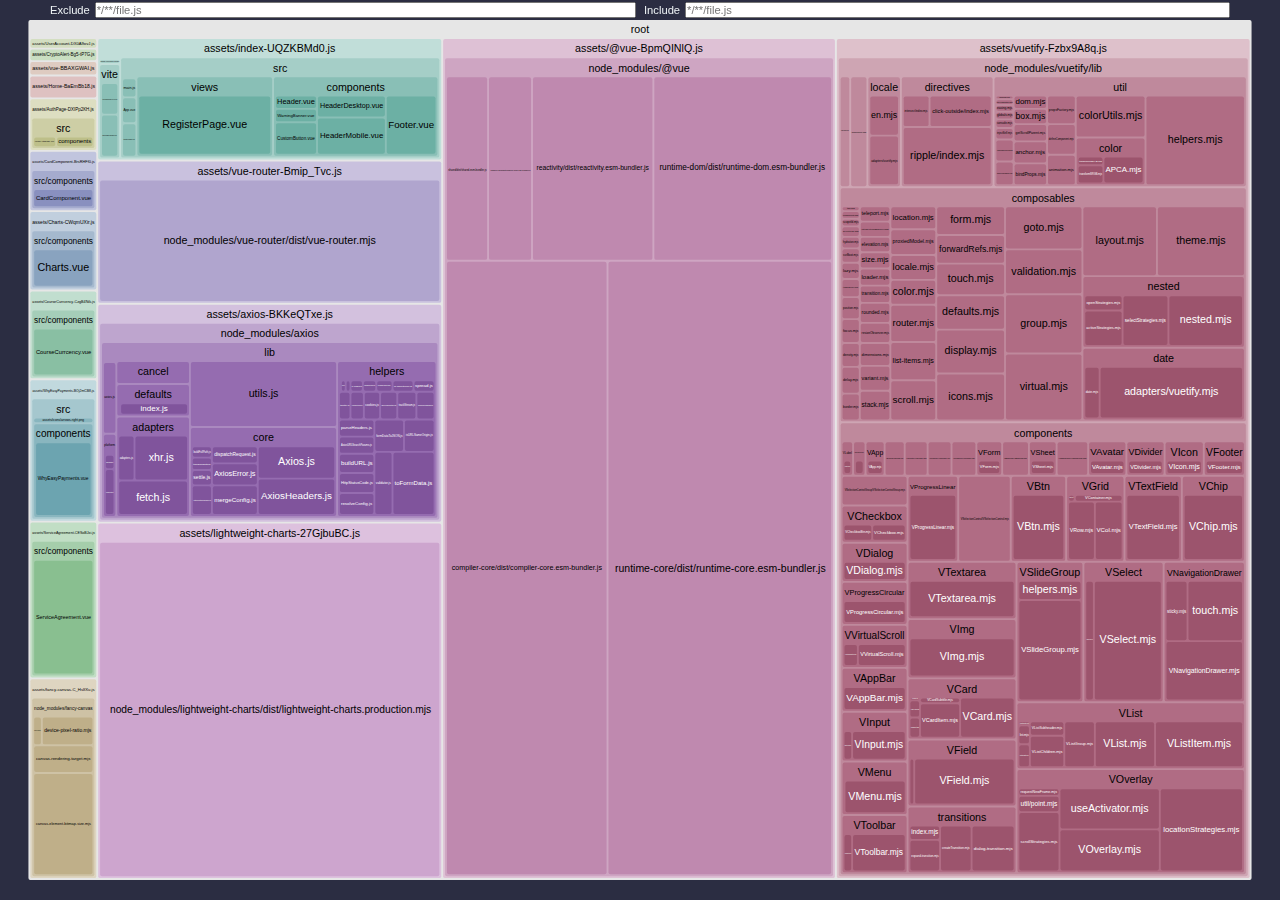
==== commit 770103d1: "update page" ====
--- a/stats.html
+++ b/stats.html
@@ -4822,7 +4822,7 @@
   </script>
   <script>
     /*<!--*/
-    const data = {"version":2,"tree":{"name":"root","children":[{"name":"assets/vue-BBAXGWAI.js","children":[{"name":"node_modules/vue/dist/vue.esm-bundler.js","uid":"0e96cdbc-1"}]},{"name":"assets/Home-DCEIcI0d.js","children":[{"name":"src","children":[{"name":"assets/icons/man.svg","uid":"0e96cdbc-3"},{"name":"views/Home.vue","uid":"0e96cdbc-5"}]}]},{"name":"assets/fancy-canvas-C_HslfXu.js","children":[{"name":"node_modules/fancy-canvas","children":[{"uid":"0e96cdbc-7","name":"size.mjs"},{"uid":"0e96cdbc-9","name":"device-pixel-ratio.mjs"},{"uid":"0e96cdbc-11","name":"canvas-element-bitmap-size.mjs"},{"uid":"0e96cdbc-13","name":"canvas-rendering-target.mjs"},{"uid":"0e96cdbc-15","name":"index.mjs"}]}]},{"name":"assets/AuthPage-cFdLTMPi.js","children":[{"name":"src","children":[{"name":"components","children":[{"uid":"0e96cdbc-17","name":"LoginForm.vue?vue&type=style&index=0&scoped=2149ca34&lang.css"},{"uid":"0e96cdbc-19","name":"LoginForm.vue"}]},{"name":"views/AuthPage.vue","uid":"0e96cdbc-21"}]}]},{"name":"assets/UserAccount-DwfXDegb.js","children":[{"name":"src/views","children":[{"uid":"0e96cdbc-23","name":"UserAccount.vue?vue&type=style&index=0&scoped=edabe7ae&lang.css"},{"uid":"0e96cdbc-25","name":"UserAccount.vue"}]}]},{"name":"assets/CryptoAlert-Df4N8eeG.js","children":[{"name":"src/views","children":[{"uid":"0e96cdbc-27","name":"CryptoAlert.vue?vue&type=style&index=0&scoped=09438b04&lang.css"},{"uid":"0e96cdbc-29","name":"CryptoAlert.vue"}]}]},{"name":"assets/ServiceAgreement-BIPnzM0X.js","children":[{"name":"src/components","children":[{"uid":"0e96cdbc-31","name":"ServiceAgreement.vue?vue&type=style&index=0&scoped=c777a96a&lang.css"},{"uid":"0e96cdbc-33","name":"ServiceAgreement.vue"}]}]},{"name":"assets/CourseCurrcency-A3VMzvj_.js","children":[{"name":"src/components","children":[{"uid":"0e96cdbc-35","name":"CourseCurrcency.vue?vue&type=style&index=0&scoped=b956d8fd&lang.css"},{"uid":"0e96cdbc-37","name":"CourseCurrcency.vue"}]}]},{"name":"assets/WhyEasyPayments-D3ilFqE1.js","children":[{"name":"src","children":[{"name":"assets/icons/arrows-right.png","uid":"0e96cdbc-39"},{"name":"components","children":[{"uid":"0e96cdbc-41","name":"WhyEasyPayments.vue?vue&type=style&index=0&scoped=2e230a56&lang.css"},{"uid":"0e96cdbc-43","name":"WhyEasyPayments.vue"}]}]}]},{"name":"assets/index-B3MBcczF.js","children":[{"name":"\u0000vite","children":[{"uid":"0e96cdbc-45","name":"modulepreload-polyfill.js"},{"uid":"0e96cdbc-77","name":"preload-helper.js"}]},{"name":"src","children":[{"name":"components","children":[{"uid":"0e96cdbc-47","name":"CustomButton.vue?vue&type=style&index=0&scoped=975815f6&lang.css"},{"uid":"0e96cdbc-51","name":"CustomButton.vue"},{"uid":"0e96cdbc-55","name":"HeaderDesktop.vue?vue&type=style&index=0&scoped=e40b8868&lang.css"},{"uid":"0e96cdbc-57","name":"HeaderDesktop.vue"},{"uid":"0e96cdbc-59","name":"HeaderMobile.vue?vue&type=style&index=0&scoped=95ba2bea&lang.css"},{"uid":"0e96cdbc-61","name":"HeaderMobile.vue"},{"uid":"0e96cdbc-63","name":"WarningBanner.vue?vue&type=style&index=0&scoped=26d82c22&lang.css"},{"uid":"0e96cdbc-65","name":"WarningBanner.vue"},{"uid":"0e96cdbc-67","name":"Header.vue?vue&type=style&index=0&scoped=afb56e72&lang.css"},{"uid":"0e96cdbc-69","name":"Header.vue"},{"uid":"0e96cdbc-71","name":"Footer.vue?vue&type=style&index=0&scoped=137cc75a&lang.css"},{"uid":"0e96cdbc-73","name":"Footer.vue"}]},{"uid":"0e96cdbc-75","name":"App.vue"},{"name":"views","children":[{"uid":"0e96cdbc-79","name":"Home.vue?vue&type=style&index=0&scoped=26c5ae36&lang.css"},{"uid":"0e96cdbc-83","name":"RegisterPage.vue?vue&type=style&index=0&scoped=851c0119&lang.css"},{"uid":"0e96cdbc-85","name":"RegisterPage.vue"}]},{"name":"assets","children":[{"uid":"0e96cdbc-81","name":"logoRegister.png"},{"name":"styles/settings.scss","uid":"0e96cdbc-91"}]},{"name":"router/index.js","uid":"0e96cdbc-87"},{"uid":"0e96cdbc-93","name":"main.js"}]},{"uid":"0e96cdbc-49","name":"\u0000plugin-vue:export-helper"},{"name":"\u0000vite:asset:public/logoSecond.webp","uid":"0e96cdbc-53"},{"name":"\u0000plugin-vuetify:styles/main.sass","uid":"0e96cdbc-89"},{"uid":"0e96cdbc-95","name":"index.html"}]},{"name":"assets/CardComponent-DLvTMbzW.js","children":[{"name":"src/components","children":[{"uid":"0e96cdbc-97","name":"CardComponent.vue?vue&type=style&index=0&scoped=12553e26&lang.css"},{"uid":"0e96cdbc-99","name":"CardComponent.vue"}]}]},{"name":"assets/Charts-M16XPWvQ.js","children":[{"name":"src/components","children":[{"uid":"0e96cdbc-101","name":"Charts.vue?vue&type=style&index=0&scoped=bff23045&lang.css"},{"uid":"0e96cdbc-103","name":"Charts.vue"}]}]},{"name":"assets/axios-BKKeQTxe.js","children":[{"name":"node_modules/axios","children":[{"name":"lib","children":[{"name":"helpers","children":[{"uid":"0e96cdbc-105","name":"bind.js"},{"uid":"0e96cdbc-111","name":"null.js"},{"uid":"0e96cdbc-113","name":"toFormData.js"},{"uid":"0e96cdbc-115","name":"AxiosURLSearchParams.js"},{"uid":"0e96cdbc-117","name":"buildURL.js"},{"uid":"0e96cdbc-135","name":"toURLEncodedForm.js"},{"uid":"0e96cdbc-137","name":"formDataToJSON.js"},{"uid":"0e96cdbc-141","name":"parseHeaders.js"},{"uid":"0e96cdbc-153","name":"parseProtocol.js"},{"uid":"0e96cdbc-155","name":"speedometer.js"},{"uid":"0e96cdbc-157","name":"throttle.js"},{"uid":"0e96cdbc-159","name":"progressEventReducer.js"},{"uid":"0e96cdbc-161","name":"isURLSameOrigin.js"},{"uid":"0e96cdbc-163","name":"cookies.js"},{"uid":"0e96cdbc-165","name":"isAbsoluteURL.js"},{"uid":"0e96cdbc-167","name":"combineURLs.js"},{"uid":"0e96cdbc-173","name":"resolveConfig.js"},{"uid":"0e96cdbc-177","name":"composeSignals.js"},{"uid":"0e96cdbc-179","name":"trackStream.js"},{"uid":"0e96cdbc-189","name":"validator.js"},{"uid":"0e96cdbc-195","name":"spread.js"},{"uid":"0e96cdbc-197","name":"isAxiosError.js"},{"uid":"0e96cdbc-199","name":"HttpStatusCode.js"}]},{"uid":"0e96cdbc-107","name":"utils.js"},{"name":"core","children":[{"uid":"0e96cdbc-109","name":"AxiosError.js"},{"uid":"0e96cdbc-119","name":"InterceptorManager.js"},{"uid":"0e96cdbc-143","name":"AxiosHeaders.js"},{"uid":"0e96cdbc-145","name":"transformData.js"},{"uid":"0e96cdbc-151","name":"settle.js"},{"uid":"0e96cdbc-169","name":"buildFullPath.js"},{"uid":"0e96cdbc-171","name":"mergeConfig.js"},{"uid":"0e96cdbc-185","name":"dispatchRequest.js"},{"uid":"0e96cdbc-191","name":"Axios.js"}]},{"name":"defaults","children":[{"uid":"0e96cdbc-121","name":"transitional.js"},{"uid":"0e96cdbc-139","name":"index.js"}]},{"name":"platform","children":[{"name":"browser","children":[{"name":"classes","children":[{"uid":"0e96cdbc-123","name":"URLSearchParams.js"},{"uid":"0e96cdbc-125","name":"FormData.js"},{"uid":"0e96cdbc-127","name":"Blob.js"}]},{"uid":"0e96cdbc-129","name":"index.js"}]},{"name":"common/utils.js","uid":"0e96cdbc-131"},{"uid":"0e96cdbc-133","name":"index.js"}]},{"name":"cancel","children":[{"uid":"0e96cdbc-147","name":"isCancel.js"},{"uid":"0e96cdbc-149","name":"CanceledError.js"},{"uid":"0e96cdbc-193","name":"CancelToken.js"}]},{"name":"adapters","children":[{"uid":"0e96cdbc-175","name":"xhr.js"},{"uid":"0e96cdbc-181","name":"fetch.js"},{"uid":"0e96cdbc-183","name":"adapters.js"}]},{"name":"env/data.js","uid":"0e96cdbc-187"},{"uid":"0e96cdbc-201","name":"axios.js"}]},{"uid":"0e96cdbc-203","name":"index.js"}]}]},{"name":"assets/vue-router-Bmip_Tvc.js","children":[{"name":"node_modules/vue-router/dist/vue-router.mjs","uid":"0e96cdbc-205"}]},{"name":"assets/lightweight-charts-27GjbuBC.js","children":[{"name":"node_modules/lightweight-charts/dist/lightweight-charts.production.mjs","uid":"0e96cdbc-207"}]},{"name":"assets/@vue-BpmQINlQ.js","children":[{"name":"node_modules/@vue","children":[{"name":"shared/dist/shared.esm-bundler.js","uid":"0e96cdbc-209"},{"name":"reactivity/dist/reactivity.esm-bundler.js","uid":"0e96cdbc-211"},{"name":"runtime-core/dist/runtime-core.esm-bundler.js","uid":"0e96cdbc-213"},{"name":"runtime-dom/dist/runtime-dom.esm-bundler.js","uid":"0e96cdbc-215"},{"name":"compiler-core/dist/compiler-core.esm-bundler.js","uid":"0e96cdbc-217"},{"name":"compiler-dom/dist/compiler-dom.esm-bundler.js","uid":"0e96cdbc-219"},{"name":"devtools-api/lib/esm","children":[{"uid":"0e96cdbc-221","name":"env.js"},{"uid":"0e96cdbc-223","name":"const.js"},{"uid":"0e96cdbc-225","name":"time.js"},{"uid":"0e96cdbc-227","name":"proxy.js"},{"name":"api","children":[{"uid":"0e96cdbc-229","name":"api.js"},{"uid":"0e96cdbc-231","name":"app.js"},{"uid":"0e96cdbc-233","name":"component.js"},{"uid":"0e96cdbc-235","name":"context.js"},{"uid":"0e96cdbc-237","name":"hooks.js"},{"uid":"0e96cdbc-239","name":"util.js"},{"uid":"0e96cdbc-241","name":"index.js"}]},{"uid":"0e96cdbc-243","name":"plugin.js"},{"uid":"0e96cdbc-245","name":"index.js"}]}]}]},{"name":"assets/vuetify-CMrPMbr7.js","children":[{"name":"\u0000plugin-vuetify:components","children":[{"name":"VBtn/VBtn.sass","uid":"0e96cdbc-247"},{"name":"VBtnToggle/VBtnToggle.sass","uid":"0e96cdbc-249"},{"name":"VBtnGroup/VBtnGroup.sass","uid":"0e96cdbc-251"},{"name":"VIcon/VIcon.sass","uid":"0e96cdbc-333"},{"name":"VProgressCircular/VProgressCircular.sass","uid":"0e96cdbc-345"},{"name":"VProgressLinear/VProgressLinear.sass","uid":"0e96cdbc-357"},{"name":"VAppBar/VAppBar.sass","uid":"0e96cdbc-387"},{"name":"VToolbar/VToolbar.sass","uid":"0e96cdbc-389"},{"name":"VImg/VImg.sass","uid":"0e96cdbc-401"},{"name":"VResponsive/VResponsive.sass","uid":"0e96cdbc-403"},{"name":"VGrid/VGrid.sass","uid":"0e96cdbc-431"},{"name":"VList","children":[{"uid":"0e96cdbc-445","name":"VList.sass"},{"uid":"0e96cdbc-459","name":"VListItem.sass"}]},{"name":"VAvatar/VAvatar.sass","uid":"0e96cdbc-465"},{"name":"VDivider/VDivider.sass","uid":"0e96cdbc-475"},{"name":"VNavigationDrawer/VNavigationDrawer.sass","uid":"0e96cdbc-495"},{"name":"VFooter/VFooter.sass","uid":"0e96cdbc-521"},{"name":"VTextField/VTextField.sass","uid":"0e96cdbc-535"},{"name":"VCounter/VCounter.sass","uid":"0e96cdbc-537"},{"name":"VField/VField.sass","uid":"0e96cdbc-541"},{"name":"VLabel/VLabel.sass","uid":"0e96cdbc-543"},{"name":"VInput/VInput.sass","uid":"0e96cdbc-557"},{"name":"VMessages/VMessages.sass","uid":"0e96cdbc-559"},{"name":"VTextarea/VTextarea.sass","uid":"0e96cdbc-571"},{"name":"VApp/VApp.sass","uid":"0e96cdbc-579"},{"name":"VSheet/VSheet.sass","uid":"0e96cdbc-585"},{"name":"VCard/VCard.sass","uid":"0e96cdbc-591"},{"name":"VDialog/VDialog.sass","uid":"0e96cdbc-607"},{"name":"VOverlay/VOverlay.sass","uid":"0e96cdbc-609"},{"name":"VSelect/VSelect.sass","uid":"0e96cdbc-641"},{"name":"VCheckbox/VCheckbox.sass","uid":"0e96cdbc-643"},{"name":"VSelectionControl/VSelectionControl.sass","uid":"0e96cdbc-645"},{"name":"VSelectionControlGroup/VSelectionControlGroup.sass","uid":"0e96cdbc-647"},{"name":"VChip/VChip.sass","uid":"0e96cdbc-659"},{"name":"VChipGroup/VChipGroup.sass","uid":"0e96cdbc-661"},{"name":"VSlideGroup/VSlideGroup.sass","uid":"0e96cdbc-663"},{"name":"VMenu/VMenu.sass","uid":"0e96cdbc-675"},{"name":"VVirtualScroll/VVirtualScroll.sass","uid":"0e96cdbc-681"}]},{"name":"node_modules/vuetify/lib","children":[{"name":"util","children":[{"uid":"0e96cdbc-253","name":"globals.mjs"},{"uid":"0e96cdbc-255","name":"helpers.mjs"},{"uid":"0e96cdbc-257","name":"anchor.mjs"},{"uid":"0e96cdbc-259","name":"box.mjs"},{"uid":"0e96cdbc-261","name":"animation.mjs"},{"uid":"0e96cdbc-263","name":"bindProps.mjs"},{"name":"color","children":[{"uid":"0e96cdbc-265","name":"APCA.mjs"},{"uid":"0e96cdbc-269","name":"transformCIELAB.mjs"},{"uid":"0e96cdbc-271","name":"transformSRGB.mjs"}]},{"uid":"0e96cdbc-267","name":"console.mjs"},{"uid":"0e96cdbc-273","name":"colorUtils.mjs"},{"uid":"0e96cdbc-275","name":"propsFactory.mjs"},{"uid":"0e96cdbc-279","name":"getCurrentInstance.mjs"},{"uid":"0e96cdbc-281","name":"injectSelf.mjs"},{"uid":"0e96cdbc-285","name":"defineComponent.mjs"},{"uid":"0e96cdbc-287","name":"createSimpleFunctional.mjs"},{"uid":"0e96cdbc-289","name":"dom.mjs"},{"uid":"0e96cdbc-291","name":"easing.mjs"},{"uid":"0e96cdbc-293","name":"events.mjs"},{"uid":"0e96cdbc-295","name":"getScrollParent.mjs"},{"uid":"0e96cdbc-297","name":"isFixedPosition.mjs"},{"uid":"0e96cdbc-299","name":"useRender.mjs"},{"uid":"0e96cdbc-301","name":"index.mjs"}]},{"name":"composables","children":[{"uid":"0e96cdbc-277","name":"component.mjs"},{"uid":"0e96cdbc-283","name":"defaults.mjs"},{"uid":"0e96cdbc-303","name":"border.mjs"},{"uid":"0e96cdbc-305","name":"density.mjs"},{"uid":"0e96cdbc-307","name":"elevation.mjs"},{"uid":"0e96cdbc-309","name":"rounded.mjs"},{"uid":"0e96cdbc-311","name":"tag.mjs"},{"uid":"0e96cdbc-313","name":"theme.mjs"},{"uid":"0e96cdbc-315","name":"color.mjs"},{"uid":"0e96cdbc-317","name":"variant.mjs"},{"uid":"0e96cdbc-321","name":"toggleScope.mjs"},{"uid":"0e96cdbc-323","name":"proxiedModel.mjs"},{"uid":"0e96cdbc-325","name":"group.mjs"},{"uid":"0e96cdbc-337","name":"icons.mjs"},{"uid":"0e96cdbc-339","name":"size.mjs"},{"uid":"0e96cdbc-347","name":"intersectionObserver.mjs"},{"uid":"0e96cdbc-349","name":"resizeObserver.mjs"},{"uid":"0e96cdbc-355","name":"dimensions.mjs"},{"uid":"0e96cdbc-363","name":"locale.mjs"},{"uid":"0e96cdbc-365","name":"location.mjs"},{"uid":"0e96cdbc-371","name":"loader.mjs"},{"uid":"0e96cdbc-373","name":"position.mjs"},{"uid":"0e96cdbc-375","name":"router.mjs"},{"uid":"0e96cdbc-377","name":"selectLink.mjs"},{"uid":"0e96cdbc-407","name":"transition.mjs"},{"uid":"0e96cdbc-417","name":"layout.mjs"},{"uid":"0e96cdbc-419","name":"scroll.mjs"},{"uid":"0e96cdbc-421","name":"ssrBoot.mjs"},{"uid":"0e96cdbc-435","name":"display.mjs"},{"name":"nested","children":[{"uid":"0e96cdbc-449","name":"activeStrategies.mjs"},{"uid":"0e96cdbc-451","name":"openStrategies.mjs"},{"uid":"0e96cdbc-453","name":"selectStrategies.mjs"},{"uid":"0e96cdbc-455","name":"nested.mjs"}]},{"uid":"0e96cdbc-483","name":"list-items.mjs"},{"uid":"0e96cdbc-499","name":"touch.mjs"},{"name":"date","children":[{"name":"adapters/vuetify.mjs","uid":"0e96cdbc-503"},{"uid":"0e96cdbc-505","name":"date.mjs"},{"uid":"0e96cdbc-507","name":"index.mjs"}]},{"uid":"0e96cdbc-509","name":"goto.mjs"},{"uid":"0e96cdbc-511","name":"index.mjs"},{"uid":"0e96cdbc-513","name":"delay.mjs"},{"uid":"0e96cdbc-515","name":"scopeId.mjs"},{"uid":"0e96cdbc-527","name":"form.mjs"},{"uid":"0e96cdbc-529","name":"forwardRefs.mjs"},{"uid":"0e96cdbc-553","name":"focus.mjs"},{"uid":"0e96cdbc-563","name":"validation.mjs"},{"uid":"0e96cdbc-623","name":"hydration.mjs"},{"uid":"0e96cdbc-625","name":"lazy.mjs"},{"uid":"0e96cdbc-627","name":"stack.mjs"},{"uid":"0e96cdbc-629","name":"teleport.mjs"},{"uid":"0e96cdbc-685","name":"virtual.mjs"}]},{"name":"components","children":[{"name":"VBtnGroup/VBtnGroup.mjs","uid":"0e96cdbc-319"},{"name":"VBtnToggle/VBtnToggle.mjs","uid":"0e96cdbc-327"},{"name":"VDefaultsProvider","children":[{"uid":"0e96cdbc-329","name":"VDefaultsProvider.mjs"},{"uid":"0e96cdbc-331","name":"index.mjs"}]},{"name":"VIcon","children":[{"uid":"0e96cdbc-341","name":"VIcon.mjs"},{"uid":"0e96cdbc-343","name":"index.mjs"}]},{"name":"VProgressCircular","children":[{"uid":"0e96cdbc-351","name":"VProgressCircular.mjs"},{"uid":"0e96cdbc-353","name":"index.mjs"}]},{"name":"VProgressLinear","children":[{"uid":"0e96cdbc-367","name":"VProgressLinear.mjs"},{"uid":"0e96cdbc-369","name":"index.mjs"}]},{"name":"VBtn","children":[{"uid":"0e96cdbc-383","name":"VBtn.mjs"},{"uid":"0e96cdbc-385","name":"index.mjs"}]},{"name":"VToolbar","children":[{"uid":"0e96cdbc-391","name":"VToolbarTitle.mjs"},{"uid":"0e96cdbc-415","name":"VToolbar.mjs"}]},{"name":"transitions","children":[{"uid":"0e96cdbc-393","name":"createTransition.mjs"},{"uid":"0e96cdbc-395","name":"expand-transition.mjs"},{"uid":"0e96cdbc-397","name":"dialog-transition.mjs"},{"uid":"0e96cdbc-399","name":"index.mjs"}]},{"name":"VResponsive/VResponsive.mjs","uid":"0e96cdbc-405"},{"name":"VImg","children":[{"uid":"0e96cdbc-411","name":"VImg.mjs"},{"uid":"0e96cdbc-413","name":"index.mjs"}]},{"name":"VAppBar","children":[{"uid":"0e96cdbc-423","name":"VAppBar.mjs"},{"uid":"0e96cdbc-425","name":"VAppBarNavIcon.mjs"},{"uid":"0e96cdbc-427","name":"VAppBarTitle.mjs"},{"uid":"0e96cdbc-429","name":"index.mjs"}]},{"name":"VGrid","children":[{"uid":"0e96cdbc-433","name":"VContainer.mjs"},{"uid":"0e96cdbc-437","name":"VCol.mjs"},{"uid":"0e96cdbc-439","name":"VRow.mjs"},{"uid":"0e96cdbc-441","name":"VSpacer.mjs"},{"uid":"0e96cdbc-443","name":"index.mjs"}]},{"name":"VList","children":[{"uid":"0e96cdbc-447","name":"list.mjs"},{"uid":"0e96cdbc-457","name":"VListGroup.mjs"},{"uid":"0e96cdbc-461","name":"VListItemSubtitle.mjs"},{"uid":"0e96cdbc-463","name":"VListItemTitle.mjs"},{"uid":"0e96cdbc-471","name":"VListItem.mjs"},{"uid":"0e96cdbc-473","name":"VListSubheader.mjs"},{"uid":"0e96cdbc-481","name":"VListChildren.mjs"},{"uid":"0e96cdbc-485","name":"VList.mjs"},{"uid":"0e96cdbc-487","name":"VListImg.mjs"},{"uid":"0e96cdbc-489","name":"VListItemAction.mjs"},{"uid":"0e96cdbc-491","name":"VListItemMedia.mjs"},{"uid":"0e96cdbc-493","name":"index.mjs"}]},{"name":"VAvatar","children":[{"uid":"0e96cdbc-467","name":"VAvatar.mjs"},{"uid":"0e96cdbc-469","name":"index.mjs"}]},{"name":"VDivider","children":[{"uid":"0e96cdbc-477","name":"VDivider.mjs"},{"uid":"0e96cdbc-479","name":"index.mjs"}]},{"name":"VNavigationDrawer","children":[{"uid":"0e96cdbc-497","name":"sticky.mjs"},{"uid":"0e96cdbc-501","name":"touch.mjs"},{"uid":"0e96cdbc-517","name":"VNavigationDrawer.mjs"},{"uid":"0e96cdbc-519","name":"index.mjs"}]},{"name":"VFooter","children":[{"uid":"0e96cdbc-523","name":"VFooter.mjs"},{"uid":"0e96cdbc-525","name":"index.mjs"}]},{"name":"VForm","children":[{"uid":"0e96cdbc-531","name":"VForm.mjs"},{"uid":"0e96cdbc-533","name":"index.mjs"}]},{"name":"VCounter/VCounter.mjs","uid":"0e96cdbc-539"},{"name":"VLabel","children":[{"uid":"0e96cdbc-545","name":"VLabel.mjs"},{"uid":"0e96cdbc-547","name":"index.mjs"}]},{"name":"VField","children":[{"uid":"0e96cdbc-549","name":"VFieldLabel.mjs"},{"uid":"0e96cdbc-555","name":"VField.mjs"},{"uid":"0e96cdbc-573","name":"index.mjs"}]},{"name":"VInput","children":[{"uid":"0e96cdbc-551","name":"InputIcon.mjs"},{"uid":"0e96cdbc-565","name":"VInput.mjs"}]},{"name":"VMessages/VMessages.mjs","uid":"0e96cdbc-561"},{"name":"VTextField","children":[{"uid":"0e96cdbc-567","name":"VTextField.mjs"},{"uid":"0e96cdbc-569","name":"index.mjs"}]},{"name":"VTextarea","children":[{"uid":"0e96cdbc-575","name":"VTextarea.mjs"},{"uid":"0e96cdbc-577","name":"index.mjs"}]},{"name":"VApp","children":[{"uid":"0e96cdbc-581","name":"VApp.mjs"},{"uid":"0e96cdbc-583","name":"index.mjs"}]},{"name":"VSheet","children":[{"uid":"0e96cdbc-587","name":"VSheet.mjs"},{"uid":"0e96cdbc-589","name":"index.mjs"}]},{"name":"VCard","children":[{"uid":"0e96cdbc-593","name":"VCardActions.mjs"},{"uid":"0e96cdbc-595","name":"VCardSubtitle.mjs"},{"uid":"0e96cdbc-597","name":"VCardTitle.mjs"},{"uid":"0e96cdbc-599","name":"VCardItem.mjs"},{"uid":"0e96cdbc-601","name":"VCardText.mjs"},{"uid":"0e96cdbc-603","name":"VCard.mjs"},{"uid":"0e96cdbc-605","name":"index.mjs"}]},{"name":"VOverlay","children":[{"name":"util/point.mjs","uid":"0e96cdbc-611"},{"uid":"0e96cdbc-613","name":"locationStrategies.mjs"},{"uid":"0e96cdbc-615","name":"requestNewFrame.mjs"},{"uid":"0e96cdbc-617","name":"scrollStrategies.mjs"},{"uid":"0e96cdbc-621","name":"useActivator.mjs"},{"uid":"0e96cdbc-633","name":"VOverlay.mjs"},{"uid":"0e96cdbc-635","name":"index.mjs"}]},{"name":"VMenu","children":[{"uid":"0e96cdbc-619","name":"shared.mjs"},{"uid":"0e96cdbc-677","name":"VMenu.mjs"},{"uid":"0e96cdbc-679","name":"index.mjs"}]},{"name":"VDialog","children":[{"uid":"0e96cdbc-637","name":"VDialog.mjs"},{"uid":"0e96cdbc-639","name":"index.mjs"}]},{"name":"VSelectionControlGroup/VSelectionControlGroup.mjs","uid":"0e96cdbc-649"},{"name":"VSelectionControl/VSelectionControl.mjs","uid":"0e96cdbc-651"},{"name":"VCheckbox","children":[{"uid":"0e96cdbc-653","name":"VCheckboxBtn.mjs"},{"uid":"0e96cdbc-655","name":"VCheckbox.mjs"},{"uid":"0e96cdbc-657","name":"index.mjs"}]},{"name":"VSlideGroup","children":[{"uid":"0e96cdbc-665","name":"helpers.mjs"},{"uid":"0e96cdbc-667","name":"VSlideGroup.mjs"}]},{"name":"VChipGroup/VChipGroup.mjs","uid":"0e96cdbc-669"},{"name":"VChip","children":[{"uid":"0e96cdbc-671","name":"VChip.mjs"},{"uid":"0e96cdbc-673","name":"index.mjs"}]},{"name":"VVirtualScroll","children":[{"uid":"0e96cdbc-683","name":"VVirtualScrollItem.mjs"},{"uid":"0e96cdbc-687","name":"VVirtualScroll.mjs"},{"uid":"0e96cdbc-689","name":"index.mjs"}]},{"name":"VSelect","children":[{"uid":"0e96cdbc-691","name":"useScrolling.mjs"},{"uid":"0e96cdbc-693","name":"VSelect.mjs"},{"uid":"0e96cdbc-695","name":"index.mjs"}]}]},{"name":"iconsets/mdi.mjs","uid":"0e96cdbc-335"},{"name":"locale","children":[{"uid":"0e96cdbc-359","name":"en.mjs"},{"name":"adapters/vuetify.mjs","uid":"0e96cdbc-361"}]},{"name":"directives","children":[{"name":"ripple/index.mjs","uid":"0e96cdbc-381"},{"name":"intersect/index.mjs","uid":"0e96cdbc-409"},{"name":"click-outside/index.mjs","uid":"0e96cdbc-631"}]},{"uid":"0e96cdbc-697","name":"framework.mjs"}]},{"name":"\u0000plugin-vuetify:directives/ripple/VRipple.sass","uid":"0e96cdbc-379"}]}],"isRoot":true},"nodeParts":{"0e96cdbc-1":{"renderedLength":1268,"gzipLength":0,"brotliLength":0,"metaUid":"0e96cdbc-0"},"0e96cdbc-3":{"renderedLength":46,"gzipLength":0,"brotliLength":0,"metaUid":"0e96cdbc-2"},"0e96cdbc-5":{"renderedLength":3819,"gzipLength":0,"brotliLength":0,"metaUid":"0e96cdbc-4"},"0e96cdbc-7":{"renderedLength":449,"gzipLength":0,"brotliLength":0,"metaUid":"0e96cdbc-6"},"0e96cdbc-9":{"renderedLength":2601,"gzipLength":0,"brotliLength":0,"metaUid":"0e96cdbc-8"},"0e96cdbc-11":{"renderedLength":10938,"gzipLength":0,"brotliLength":0,"metaUid":"0e96cdbc-10"},"0e96cdbc-13":{"renderedLength":3055,"gzipLength":0,"brotliLength":0,"metaUid":"0e96cdbc-12"},"0e96cdbc-15":{"renderedLength":0,"gzipLength":0,"brotliLength":0,"metaUid":"0e96cdbc-14"},"0e96cdbc-17":{"renderedLength":0,"gzipLength":0,"brotliLength":0,"metaUid":"0e96cdbc-16"},"0e96cdbc-19":{"renderedLength":2773,"gzipLength":0,"brotliLength":0,"metaUid":"0e96cdbc-18"},"0e96cdbc-21":{"renderedLength":1694,"gzipLength":0,"brotliLength":0,"metaUid":"0e96cdbc-20"},"0e96cdbc-23":{"renderedLength":0,"gzipLength":0,"brotliLength":0,"metaUid":"0e96cdbc-22"},"0e96cdbc-25":{"renderedLength":880,"gzipLength":0,"brotliLength":0,"metaUid":"0e96cdbc-24"},"0e96cdbc-27":{"renderedLength":0,"gzipLength":0,"brotliLength":0,"metaUid":"0e96cdbc-26"},"0e96cdbc-29":{"renderedLength":1044,"gzipLength":0,"brotliLength":0,"metaUid":"0e96cdbc-28"},"0e96cdbc-31":{"renderedLength":0,"gzipLength":0,"brotliLength":0,"metaUid":"0e96cdbc-30"},"0e96cdbc-33":{"renderedLength":13303,"gzipLength":0,"brotliLength":0,"metaUid":"0e96cdbc-32"},"0e96cdbc-35":{"renderedLength":0,"gzipLength":0,"brotliLength":0,"metaUid":"0e96cdbc-34"},"0e96cdbc-37":{"renderedLength":7479,"gzipLength":0,"brotliLength":0,"metaUid":"0e96cdbc-36"},"0e96cdbc-39":{"renderedLength":744,"gzipLength":0,"brotliLength":0,"metaUid":"0e96cdbc-38"},"0e96cdbc-41":{"renderedLength":0,"gzipLength":0,"brotliLength":0,"metaUid":"0e96cdbc-40"},"0e96cdbc-43":{"renderedLength":11333,"gzipLength":0,"brotliLength":0,"metaUid":"0e96cdbc-42"},"0e96cdbc-45":{"renderedLength":1280,"gzipLength":0,"brotliLength":0,"metaUid":"0e96cdbc-44"},"0e96cdbc-47":{"renderedLength":0,"gzipLength":0,"brotliLength":0,"metaUid":"0e96cdbc-46"},"0e96cdbc-49":{"renderedLength":159,"gzipLength":0,"brotliLength":0,"metaUid":"0e96cdbc-48"},"0e96cdbc-51":{"renderedLength":3651,"gzipLength":0,"brotliLength":0,"metaUid":"0e96cdbc-50"},"0e96cdbc-53":{"renderedLength":55,"gzipLength":0,"brotliLength":0,"metaUid":"0e96cdbc-52"},"0e96cdbc-55":{"renderedLength":0,"gzipLength":0,"brotliLength":0,"metaUid":"0e96cdbc-54"},"0e96cdbc-57":{"renderedLength":4131,"gzipLength":0,"brotliLength":0,"metaUid":"0e96cdbc-56"},"0e96cdbc-59":{"renderedLength":0,"gzipLength":0,"brotliLength":0,"metaUid":"0e96cdbc-58"},"0e96cdbc-61":{"renderedLength":6842,"gzipLength":0,"brotliLength":0,"metaUid":"0e96cdbc-60"},"0e96cdbc-63":{"renderedLength":0,"gzipLength":0,"brotliLength":0,"metaUid":"0e96cdbc-62"},"0e96cdbc-65":{"renderedLength":1550,"gzipLength":0,"brotliLength":0,"metaUid":"0e96cdbc-64"},"0e96cdbc-67":{"renderedLength":0,"gzipLength":0,"brotliLength":0,"metaUid":"0e96cdbc-66"},"0e96cdbc-69":{"renderedLength":1501,"gzipLength":0,"brotliLength":0,"metaUid":"0e96cdbc-68"},"0e96cdbc-71":{"renderedLength":0,"gzipLength":0,"brotliLength":0,"metaUid":"0e96cdbc-70"},"0e96cdbc-73":{"renderedLength":8134,"gzipLength":0,"brotliLength":0,"metaUid":"0e96cdbc-72"},"0e96cdbc-75":{"renderedLength":695,"gzipLength":0,"brotliLength":0,"metaUid":"0e96cdbc-74"},"0e96cdbc-77":{"renderedLength":1718,"gzipLength":0,"brotliLength":0,"metaUid":"0e96cdbc-76"},"0e96cdbc-79":{"renderedLength":0,"gzipLength":0,"brotliLength":0,"metaUid":"0e96cdbc-78"},"0e96cdbc-81":{"renderedLength":46,"gzipLength":0,"brotliLength":0,"metaUid":"0e96cdbc-80"},"0e96cdbc-83":{"renderedLength":0,"gzipLength":0,"brotliLength":0,"metaUid":"0e96cdbc-82"},"0e96cdbc-85":{"renderedLength":21332,"gzipLength":0,"brotliLength":0,"metaUid":"0e96cdbc-84"},"0e96cdbc-87":{"renderedLength":896,"gzipLength":0,"brotliLength":0,"metaUid":"0e96cdbc-86"},"0e96cdbc-89":{"renderedLength":0,"gzipLength":0,"brotliLength":0,"metaUid":"0e96cdbc-88"},"0e96cdbc-91":{"renderedLength":0,"gzipLength":0,"brotliLength":0,"metaUid":"0e96cdbc-90"},"0e96cdbc-93":{"renderedLength":506,"gzipLength":0,"brotliLength":0,"metaUid":"0e96cdbc-92"},"0e96cdbc-95":{"renderedLength":0,"gzipLength":0,"brotliLength":0,"metaUid":"0e96cdbc-94"},"0e96cdbc-97":{"renderedLength":0,"gzipLength":0,"brotliLength":0,"metaUid":"0e96cdbc-96"},"0e96cdbc-99":{"renderedLength":5060,"gzipLength":0,"brotliLength":0,"metaUid":"0e96cdbc-98"},"0e96cdbc-101":{"renderedLength":0,"gzipLength":0,"brotliLength":0,"metaUid":"0e96cdbc-100"},"0e96cdbc-103":{"renderedLength":6781,"gzipLength":0,"brotliLength":0,"metaUid":"0e96cdbc-102"},"0e96cdbc-105":{"renderedLength":103,"gzipLength":0,"brotliLength":0,"metaUid":"0e96cdbc-104"},"0e96cdbc-107":{"renderedLength":17665,"gzipLength":0,"brotliLength":0,"metaUid":"0e96cdbc-106"},"0e96cdbc-109":{"renderedLength":2466,"gzipLength":0,"brotliLength":0,"metaUid":"0e96cdbc-108"},"0e96cdbc-111":{"renderedLength":60,"gzipLength":0,"brotliLength":0,"metaUid":"0e96cdbc-110"},"0e96cdbc-113":{"renderedLength":5791,"gzipLength":0,"brotliLength":0,"metaUid":"0e96cdbc-112"},"0e96cdbc-115":{"renderedLength":1348,"gzipLength":0,"brotliLength":0,"metaUid":"0e96cdbc-114"},"0e96cdbc-117":{"renderedLength":1425,"gzipLength":0,"brotliLength":0,"metaUid":"0e96cdbc-116"},"0e96cdbc-119":{"renderedLength":1483,"gzipLength":0,"brotliLength":0,"metaUid":"0e96cdbc-118"},"0e96cdbc-121":{"renderedLength":116,"gzipLength":0,"brotliLength":0,"metaUid":"0e96cdbc-120"},"0e96cdbc-123":{"renderedLength":106,"gzipLength":0,"brotliLength":0,"metaUid":"0e96cdbc-122"},"0e96cdbc-125":{"renderedLength":69,"gzipLength":0,"brotliLength":0,"metaUid":"0e96cdbc-124"},"0e96cdbc-127":{"renderedLength":57,"gzipLength":0,"brotliLength":0,"metaUid":"0e96cdbc-126"},"0e96cdbc-129":{"renderedLength":205,"gzipLength":0,"brotliLength":0,"metaUid":"0e96cdbc-128"},"0e96cdbc-131":{"renderedLength":1453,"gzipLength":0,"brotliLength":0,"metaUid":"0e96cdbc-130"},"0e96cdbc-133":{"renderedLength":49,"gzipLength":0,"brotliLength":0,"metaUid":"0e96cdbc-132"},"0e96cdbc-135":{"renderedLength":398,"gzipLength":0,"brotliLength":0,"metaUid":"0e96cdbc-134"},"0e96cdbc-137":{"renderedLength":2098,"gzipLength":0,"brotliLength":0,"metaUid":"0e96cdbc-136"},"0e96cdbc-139":{"renderedLength":4119,"gzipLength":0,"brotliLength":0,"metaUid":"0e96cdbc-138"},"0e96cdbc-141":{"renderedLength":1338,"gzipLength":0,"brotliLength":0,"metaUid":"0e96cdbc-140"},"0e96cdbc-143":{"renderedLength":6946,"gzipLength":0,"brotliLength":0,"metaUid":"0e96cdbc-142"},"0e96cdbc-145":{"renderedLength":616,"gzipLength":0,"brotliLength":0,"metaUid":"0e96cdbc-144"},"0e96cdbc-147":{"renderedLength":68,"gzipLength":0,"brotliLength":0,"metaUid":"0e96cdbc-146"},"0e96cdbc-149":{"renderedLength":570,"gzipLength":0,"brotliLength":0,"metaUid":"0e96cdbc-148"},"0e96cdbc-151":{"renderedLength":762,"gzipLength":0,"brotliLength":0,"metaUid":"0e96cdbc-150"},"0e96cdbc-153":{"renderedLength":120,"gzipLength":0,"brotliLength":0,"metaUid":"0e96cdbc-152"},"0e96cdbc-155":{"renderedLength":1047,"gzipLength":0,"brotliLength":0,"metaUid":"0e96cdbc-154"},"0e96cdbc-157":{"renderedLength":693,"gzipLength":0,"brotliLength":0,"metaUid":"0e96cdbc-156"},"0e96cdbc-159":{"renderedLength":823,"gzipLength":0,"brotliLength":0,"metaUid":"0e96cdbc-158"},"0e96cdbc-161":{"renderedLength":2181,"gzipLength":0,"brotliLength":0,"metaUid":"0e96cdbc-160"},"0e96cdbc-163":{"renderedLength":969,"gzipLength":0,"brotliLength":0,"metaUid":"0e96cdbc-162"},"0e96cdbc-165":{"renderedLength":530,"gzipLength":0,"brotliLength":0,"metaUid":"0e96cdbc-164"},"0e96cdbc-167":{"renderedLength":351,"gzipLength":0,"brotliLength":0,"metaUid":"0e96cdbc-166"},"0e96cdbc-169":{"renderedLength":553,"gzipLength":0,"brotliLength":0,"metaUid":"0e96cdbc-168"},"0e96cdbc-171":{"renderedLength":3291,"gzipLength":0,"brotliLength":0,"metaUid":"0e96cdbc-170"},"0e96cdbc-173":{"renderedLength":1745,"gzipLength":0,"brotliLength":0,"metaUid":"0e96cdbc-172"},"0e96cdbc-175":{"renderedLength":5805,"gzipLength":0,"brotliLength":0,"metaUid":"0e96cdbc-174"},"0e96cdbc-177":{"renderedLength":1135,"gzipLength":0,"brotliLength":0,"metaUid":"0e96cdbc-176"},"0e96cdbc-179":{"renderedLength":1130,"gzipLength":0,"brotliLength":0,"metaUid":"0e96cdbc-178"},"0e96cdbc-181":{"renderedLength":5842,"gzipLength":0,"brotliLength":0,"metaUid":"0e96cdbc-180"},"0e96cdbc-183":{"renderedLength":1786,"gzipLength":0,"brotliLength":0,"metaUid":"0e96cdbc-182"},"0e96cdbc-185":{"renderedLength":1860,"gzipLength":0,"brotliLength":0,"metaUid":"0e96cdbc-184"},"0e96cdbc-187":{"renderedLength":24,"gzipLength":0,"brotliLength":0,"metaUid":"0e96cdbc-186"},"0e96cdbc-189":{"renderedLength":2475,"gzipLength":0,"brotliLength":0,"metaUid":"0e96cdbc-188"},"0e96cdbc-191":{"renderedLength":5976,"gzipLength":0,"brotliLength":0,"metaUid":"0e96cdbc-190"},"0e96cdbc-193":{"renderedLength":2431,"gzipLength":0,"brotliLength":0,"metaUid":"0e96cdbc-192"},"0e96cdbc-195":{"renderedLength":533,"gzipLength":0,"brotliLength":0,"metaUid":"0e96cdbc-194"},"0e96cdbc-197":{"renderedLength":308,"gzipLength":0,"brotliLength":0,"metaUid":"0e96cdbc-196"},"0e96cdbc-199":{"renderedLength":1567,"gzipLength":0,"brotliLength":0,"metaUid":"0e96cdbc-198"},"0e96cdbc-201":{"renderedLength":1670,"gzipLength":0,"brotliLength":0,"metaUid":"0e96cdbc-200"},"0e96cdbc-203":{"renderedLength":0,"gzipLength":0,"brotliLength":0,"metaUid":"0e96cdbc-202"},"0e96cdbc-205":{"renderedLength":61672,"gzipLength":0,"brotliLength":0,"metaUid":"0e96cdbc-204"},"0e96cdbc-207":{"renderedLength":153002,"gzipLength":0,"brotliLength":0,"metaUid":"0e96cdbc-206"},"0e96cdbc-209":{"renderedLength":10407,"gzipLength":0,"brotliLength":0,"metaUid":"0e96cdbc-208"},"0e96cdbc-211":{"renderedLength":30035,"gzipLength":0,"brotliLength":0,"metaUid":"0e96cdbc-210"},"0e96cdbc-213":{"renderedLength":185097,"gzipLength":0,"brotliLength":0,"metaUid":"0e96cdbc-212"},"0e96cdbc-215":{"renderedLength":44257,"gzipLength":0,"brotliLength":0,"metaUid":"0e96cdbc-214"},"0e96cdbc-217":{"renderedLength":131939,"gzipLength":0,"brotliLength":0,"metaUid":"0e96cdbc-216"},"0e96cdbc-219":{"renderedLength":10687,"gzipLength":0,"brotliLength":0,"metaUid":"0e96cdbc-218"},"0e96cdbc-221":{"renderedLength":0,"gzipLength":0,"brotliLength":0,"metaUid":"0e96cdbc-220"},"0e96cdbc-223":{"renderedLength":0,"gzipLength":0,"brotliLength":0,"metaUid":"0e96cdbc-222"},"0e96cdbc-225":{"renderedLength":0,"gzipLength":0,"brotliLength":0,"metaUid":"0e96cdbc-224"},"0e96cdbc-227":{"renderedLength":0,"gzipLength":0,"brotliLength":0,"metaUid":"0e96cdbc-226"},"0e96cdbc-229":{"renderedLength":0,"gzipLength":0,"brotliLength":0,"metaUid":"0e96cdbc-228"},"0e96cdbc-231":{"renderedLength":0,"gzipLength":0,"brotliLength":0,"metaUid":"0e96cdbc-230"},"0e96cdbc-233":{"renderedLength":0,"gzipLength":0,"brotliLength":0,"metaUid":"0e96cdbc-232"},"0e96cdbc-235":{"renderedLength":0,"gzipLength":0,"brotliLength":0,"metaUid":"0e96cdbc-234"},"0e96cdbc-237":{"renderedLength":0,"gzipLength":0,"brotliLength":0,"metaUid":"0e96cdbc-236"},"0e96cdbc-239":{"renderedLength":0,"gzipLength":0,"brotliLength":0,"metaUid":"0e96cdbc-238"},"0e96cdbc-241":{"renderedLength":0,"gzipLength":0,"brotliLength":0,"metaUid":"0e96cdbc-240"},"0e96cdbc-243":{"renderedLength":0,"gzipLength":0,"brotliLength":0,"metaUid":"0e96cdbc-242"},"0e96cdbc-245":{"renderedLength":0,"gzipLength":0,"brotliLength":0,"metaUid":"0e96cdbc-244"},"0e96cdbc-247":{"renderedLength":0,"gzipLength":0,"brotliLength":0,"metaUid":"0e96cdbc-246"},"0e96cdbc-249":{"renderedLength":0,"gzipLength":0,"brotliLength":0,"metaUid":"0e96cdbc-248"},"0e96cdbc-251":{"renderedLength":0,"gzipLength":0,"brotliLength":0,"metaUid":"0e96cdbc-250"},"0e96cdbc-253":{"renderedLength":231,"gzipLength":0,"brotliLength":0,"metaUid":"0e96cdbc-252"},"0e96cdbc-255":{"renderedLength":14995,"gzipLength":0,"brotliLength":0,"metaUid":"0e96cdbc-254"},"0e96cdbc-257":{"renderedLength":1174,"gzipLength":0,"brotliLength":0,"metaUid":"0e96cdbc-256"},"0e96cdbc-259":{"renderedLength":848,"gzipLength":0,"brotliLength":0,"metaUid":"0e96cdbc-258"},"0e96cdbc-261":{"renderedLength":1514,"gzipLength":0,"brotliLength":0,"metaUid":"0e96cdbc-260"},"0e96cdbc-263":{"renderedLength":1259,"gzipLength":0,"brotliLength":0,"metaUid":"0e96cdbc-262"},"0e96cdbc-265":{"renderedLength":3403,"gzipLength":0,"brotliLength":0,"metaUid":"0e96cdbc-264"},"0e96cdbc-267":{"renderedLength":266,"gzipLength":0,"brotliLength":0,"metaUid":"0e96cdbc-266"},"0e96cdbc-269":{"renderedLength":705,"gzipLength":0,"brotliLength":0,"metaUid":"0e96cdbc-268"},"0e96cdbc-271":{"renderedLength":1422,"gzipLength":0,"brotliLength":0,"metaUid":"0e96cdbc-270"},"0e96cdbc-273":{"renderedLength":4891,"gzipLength":0,"brotliLength":0,"metaUid":"0e96cdbc-272"},"0e96cdbc-275":{"renderedLength":1383,"gzipLength":0,"brotliLength":0,"metaUid":"0e96cdbc-274"},"0e96cdbc-277":{"renderedLength":188,"gzipLength":0,"brotliLength":0,"metaUid":"0e96cdbc-276"},"0e96cdbc-279":{"renderedLength":725,"gzipLength":0,"brotliLength":0,"metaUid":"0e96cdbc-278"},"0e96cdbc-281":{"renderedLength":319,"gzipLength":0,"brotliLength":0,"metaUid":"0e96cdbc-280"},"0e96cdbc-283":{"renderedLength":3584,"gzipLength":0,"brotliLength":0,"metaUid":"0e96cdbc-282"},"0e96cdbc-285":{"renderedLength":1499,"gzipLength":0,"brotliLength":0,"metaUid":"0e96cdbc-284"},"0e96cdbc-287":{"renderedLength":656,"gzipLength":0,"brotliLength":0,"metaUid":"0e96cdbc-286"},"0e96cdbc-289":{"renderedLength":729,"gzipLength":0,"brotliLength":0,"metaUid":"0e96cdbc-288"},"0e96cdbc-291":{"renderedLength":191,"gzipLength":0,"brotliLength":0,"metaUid":"0e96cdbc-290"},"0e96cdbc-293":{"renderedLength":0,"gzipLength":0,"brotliLength":0,"metaUid":"0e96cdbc-292"},"0e96cdbc-295":{"renderedLength":1006,"gzipLength":0,"brotliLength":0,"metaUid":"0e96cdbc-294"},"0e96cdbc-297":{"renderedLength":178,"gzipLength":0,"brotliLength":0,"metaUid":"0e96cdbc-296"},"0e96cdbc-299":{"renderedLength":111,"gzipLength":0,"brotliLength":0,"metaUid":"0e96cdbc-298"},"0e96cdbc-301":{"renderedLength":0,"gzipLength":0,"brotliLength":0,"metaUid":"0e96cdbc-300"},"0e96cdbc-303":{"renderedLength":694,"gzipLength":0,"brotliLength":0,"metaUid":"0e96cdbc-302"},"0e96cdbc-305":{"renderedLength":636,"gzipLength":0,"brotliLength":0,"metaUid":"0e96cdbc-304"},"0e96cdbc-307":{"renderedLength":710,"gzipLength":0,"brotliLength":0,"metaUid":"0e96cdbc-306"},"0e96cdbc-309":{"renderedLength":901,"gzipLength":0,"brotliLength":0,"metaUid":"0e96cdbc-308"},"0e96cdbc-311":{"renderedLength":124,"gzipLength":0,"brotliLength":0,"metaUid":"0e96cdbc-310"},"0e96cdbc-313":{"renderedLength":9095,"gzipLength":0,"brotliLength":0,"metaUid":"0e96cdbc-312"},"0e96cdbc-315":{"renderedLength":1720,"gzipLength":0,"brotliLength":0,"metaUid":"0e96cdbc-314"},"0e96cdbc-317":{"renderedLength":1132,"gzipLength":0,"brotliLength":0,"metaUid":"0e96cdbc-316"},"0e96cdbc-319":{"renderedLength":1349,"gzipLength":0,"brotliLength":0,"metaUid":"0e96cdbc-318"},"0e96cdbc-321":{"renderedLength":455,"gzipLength":0,"brotliLength":0,"metaUid":"0e96cdbc-320"},"0e96cdbc-323":{"renderedLength":1714,"gzipLength":0,"brotliLength":0,"metaUid":"0e96cdbc-322"},"0e96cdbc-325":{"renderedLength":6787,"gzipLength":0,"brotliLength":0,"metaUid":"0e96cdbc-324"},"0e96cdbc-327":{"renderedLength":956,"gzipLength":0,"brotliLength":0,"metaUid":"0e96cdbc-326"},"0e96cdbc-329":{"renderedLength":624,"gzipLength":0,"brotliLength":0,"metaUid":"0e96cdbc-328"},"0e96cdbc-331":{"renderedLength":0,"gzipLength":0,"brotliLength":0,"metaUid":"0e96cdbc-330"},"0e96cdbc-333":{"renderedLength":0,"gzipLength":0,"brotliLength":0,"metaUid":"0e96cdbc-332"},"0e96cdbc-335":{"renderedLength":1428,"gzipLength":0,"brotliLength":0,"metaUid":"0e96cdbc-334"},"0e96cdbc-337":{"renderedLength":4739,"gzipLength":0,"brotliLength":0,"metaUid":"0e96cdbc-336"},"0e96cdbc-339":{"renderedLength":739,"gzipLength":0,"brotliLength":0,"metaUid":"0e96cdbc-338"},"0e96cdbc-341":{"renderedLength":1936,"gzipLength":0,"brotliLength":0,"metaUid":"0e96cdbc-340"},"0e96cdbc-343":{"renderedLength":0,"gzipLength":0,"brotliLength":0,"metaUid":"0e96cdbc-342"},"0e96cdbc-345":{"renderedLength":0,"gzipLength":0,"brotliLength":0,"metaUid":"0e96cdbc-344"},"0e96cdbc-347":{"renderedLength":697,"gzipLength":0,"brotliLength":0,"metaUid":"0e96cdbc-346"},"0e96cdbc-349":{"renderedLength":925,"gzipLength":0,"brotliLength":0,"metaUid":"0e96cdbc-348"},"0e96cdbc-351":{"renderedLength":3929,"gzipLength":0,"brotliLength":0,"metaUid":"0e96cdbc-350"},"0e96cdbc-353":{"renderedLength":0,"gzipLength":0,"brotliLength":0,"metaUid":"0e96cdbc-352"},"0e96cdbc-355":{"renderedLength":1043,"gzipLength":0,"brotliLength":0,"metaUid":"0e96cdbc-354"},"0e96cdbc-357":{"renderedLength":0,"gzipLength":0,"brotliLength":0,"metaUid":"0e96cdbc-356"},"0e96cdbc-359":{"renderedLength":2217,"gzipLength":0,"brotliLength":0,"metaUid":"0e96cdbc-358"},"0e96cdbc-361":{"renderedLength":2752,"gzipLength":0,"brotliLength":0,"metaUid":"0e96cdbc-360"},"0e96cdbc-363":{"renderedLength":1714,"gzipLength":0,"brotliLength":0,"metaUid":"0e96cdbc-362"},"0e96cdbc-365":{"renderedLength":1554,"gzipLength":0,"brotliLength":0,"metaUid":"0e96cdbc-364"},"0e96cdbc-367":{"renderedLength":6172,"gzipLength":0,"brotliLength":0,"metaUid":"0e96cdbc-366"},"0e96cdbc-369":{"renderedLength":0,"gzipLength":0,"brotliLength":0,"metaUid":"0e96cdbc-368"},"0e96cdbc-371":{"renderedLength":749,"gzipLength":0,"brotliLength":0,"metaUid":"0e96cdbc-370"},"0e96cdbc-373":{"renderedLength":565,"gzipLength":0,"brotliLength":0,"metaUid":"0e96cdbc-372"},"0e96cdbc-375":{"renderedLength":2532,"gzipLength":0,"brotliLength":0,"metaUid":"0e96cdbc-374"},"0e96cdbc-377":{"renderedLength":259,"gzipLength":0,"brotliLength":0,"metaUid":"0e96cdbc-376"},"0e96cdbc-379":{"renderedLength":0,"gzipLength":0,"brotliLength":0,"metaUid":"0e96cdbc-378"},"0e96cdbc-381":{"renderedLength":8953,"gzipLength":0,"brotliLength":0,"metaUid":"0e96cdbc-380"},"0e96cdbc-383":{"renderedLength":6711,"gzipLength":0,"brotliLength":0,"metaUid":"0e96cdbc-382"},"0e96cdbc-385":{"renderedLength":0,"gzipLength":0,"brotliLength":0,"metaUid":"0e96cdbc-384"},"0e96cdbc-387":{"renderedLength":0,"gzipLength":0,"brotliLength":0,"metaUid":"0e96cdbc-386"},"0e96cdbc-389":{"renderedLength":0,"gzipLength":0,"brotliLength":0,"metaUid":"0e96cdbc-388"},"0e96cdbc-391":{"renderedLength":731,"gzipLength":0,"brotliLength":0,"metaUid":"0e96cdbc-390"},"0e96cdbc-393":{"renderedLength":3056,"gzipLength":0,"brotliLength":0,"metaUid":"0e96cdbc-392"},"0e96cdbc-395":{"renderedLength":2087,"gzipLength":0,"brotliLength":0,"metaUid":"0e96cdbc-394"},"0e96cdbc-397":{"renderedLength":4230,"gzipLength":0,"brotliLength":0,"metaUid":"0e96cdbc-396"},"0e96cdbc-399":{"renderedLength":941,"gzipLength":0,"brotliLength":0,"metaUid":"0e96cdbc-398"},"0e96cdbc-401":{"renderedLength":0,"gzipLength":0,"brotliLength":0,"metaUid":"0e96cdbc-400"},"0e96cdbc-403":{"renderedLength":0,"gzipLength":0,"brotliLength":0,"metaUid":"0e96cdbc-402"},"0e96cdbc-405":{"renderedLength":1193,"gzipLength":0,"brotliLength":0,"metaUid":"0e96cdbc-404"},"0e96cdbc-407":{"renderedLength":807,"gzipLength":0,"brotliLength":0,"metaUid":"0e96cdbc-406"},"0e96cdbc-409":{"renderedLength":1434,"gzipLength":0,"brotliLength":0,"metaUid":"0e96cdbc-408"},"0e96cdbc-411":{"renderedLength":9087,"gzipLength":0,"brotliLength":0,"metaUid":"0e96cdbc-410"},"0e96cdbc-413":{"renderedLength":0,"gzipLength":0,"brotliLength":0,"metaUid":"0e96cdbc-412"},"0e96cdbc-415":{"renderedLength":4607,"gzipLength":0,"brotliLength":0,"metaUid":"0e96cdbc-414"},"0e96cdbc-417":{"renderedLength":7754,"gzipLength":0,"brotliLength":0,"metaUid":"0e96cdbc-416"},"0e96cdbc-419":{"renderedLength":2707,"gzipLength":0,"brotliLength":0,"metaUid":"0e96cdbc-418"},"0e96cdbc-421":{"renderedLength":375,"gzipLength":0,"brotliLength":0,"metaUid":"0e96cdbc-420"},"0e96cdbc-423":{"renderedLength":4057,"gzipLength":0,"brotliLength":0,"metaUid":"0e96cdbc-422"},"0e96cdbc-425":{"renderedLength":0,"gzipLength":0,"brotliLength":0,"metaUid":"0e96cdbc-424"},"0e96cdbc-427":{"renderedLength":0,"gzipLength":0,"brotliLength":0,"metaUid":"0e96cdbc-426"},"0e96cdbc-429":{"renderedLength":0,"gzipLength":0,"brotliLength":0,"metaUid":"0e96cdbc-428"},"0e96cdbc-431":{"renderedLength":0,"gzipLength":0,"brotliLength":0,"metaUid":"0e96cdbc-430"},"0e96cdbc-433":{"renderedLength":588,"gzipLength":0,"brotliLength":0,"metaUid":"0e96cdbc-432"},"0e96cdbc-435":{"renderedLength":4517,"gzipLength":0,"brotliLength":0,"metaUid":"0e96cdbc-434"},"0e96cdbc-437":{"renderedLength":3237,"gzipLength":0,"brotliLength":0,"metaUid":"0e96cdbc-436"},"0e96cdbc-439":{"renderedLength":3081,"gzipLength":0,"brotliLength":0,"metaUid":"0e96cdbc-438"},"0e96cdbc-441":{"renderedLength":79,"gzipLength":0,"brotliLength":0,"metaUid":"0e96cdbc-440"},"0e96cdbc-443":{"renderedLength":0,"gzipLength":0,"brotliLength":0,"metaUid":"0e96cdbc-442"},"0e96cdbc-445":{"renderedLength":0,"gzipLength":0,"brotliLength":0,"metaUid":"0e96cdbc-444"},"0e96cdbc-447":{"renderedLength":446,"gzipLength":0,"brotliLength":0,"metaUid":"0e96cdbc-446"},"0e96cdbc-449":{"renderedLength":2907,"gzipLength":0,"brotliLength":0,"metaUid":"0e96cdbc-448"},"0e96cdbc-451":{"renderedLength":1270,"gzipLength":0,"brotliLength":0,"metaUid":"0e96cdbc-450"},"0e96cdbc-453":{"renderedLength":4909,"gzipLength":0,"brotliLength":0,"metaUid":"0e96cdbc-452"},"0e96cdbc-455":{"renderedLength":8069,"gzipLength":0,"brotliLength":0,"metaUid":"0e96cdbc-454"},"0e96cdbc-457":{"renderedLength":2912,"gzipLength":0,"brotliLength":0,"metaUid":"0e96cdbc-456"},"0e96cdbc-459":{"renderedLength":0,"gzipLength":0,"brotliLength":0,"metaUid":"0e96cdbc-458"},"0e96cdbc-461":{"renderedLength":558,"gzipLength":0,"brotliLength":0,"metaUid":"0e96cdbc-460"},"0e96cdbc-463":{"renderedLength":80,"gzipLength":0,"brotliLength":0,"metaUid":"0e96cdbc-462"},"0e96cdbc-465":{"renderedLength":0,"gzipLength":0,"brotliLength":0,"metaUid":"0e96cdbc-464"},"0e96cdbc-467":{"renderedLength":1870,"gzipLength":0,"brotliLength":0,"metaUid":"0e96cdbc-466"},"0e96cdbc-469":{"renderedLength":0,"gzipLength":0,"brotliLength":0,"metaUid":"0e96cdbc-468"},"0e96cdbc-471":{"renderedLength":8413,"gzipLength":0,"brotliLength":0,"metaUid":"0e96cdbc-470"},"0e96cdbc-473":{"renderedLength":1030,"gzipLength":0,"brotliLength":0,"metaUid":"0e96cdbc-472"},"0e96cdbc-475":{"renderedLength":0,"gzipLength":0,"brotliLength":0,"metaUid":"0e96cdbc-474"},"0e96cdbc-477":{"renderedLength":1914,"gzipLength":0,"brotliLength":0,"metaUid":"0e96cdbc-476"},"0e96cdbc-479":{"renderedLength":0,"gzipLength":0,"brotliLength":0,"metaUid":"0e96cdbc-478"},"0e96cdbc-481":{"renderedLength":2297,"gzipLength":0,"brotliLength":0,"metaUid":"0e96cdbc-480"},"0e96cdbc-483":{"renderedLength":2584,"gzipLength":0,"brotliLength":0,"metaUid":"0e96cdbc-482"},"0e96cdbc-485":{"renderedLength":5865,"gzipLength":0,"brotliLength":0,"metaUid":"0e96cdbc-484"},"0e96cdbc-487":{"renderedLength":0,"gzipLength":0,"brotliLength":0,"metaUid":"0e96cdbc-486"},"0e96cdbc-489":{"renderedLength":0,"gzipLength":0,"brotliLength":0,"metaUid":"0e96cdbc-488"},"0e96cdbc-491":{"renderedLength":0,"gzipLength":0,"brotliLength":0,"metaUid":"0e96cdbc-490"},"0e96cdbc-493":{"renderedLength":0,"gzipLength":0,"brotliLength":0,"metaUid":"0e96cdbc-492"},"0e96cdbc-495":{"renderedLength":0,"gzipLength":0,"brotliLength":0,"metaUid":"0e96cdbc-494"},"0e96cdbc-497":{"renderedLength":2294,"gzipLength":0,"brotliLength":0,"metaUid":"0e96cdbc-496"},"0e96cdbc-499":{"renderedLength":3142,"gzipLength":0,"brotliLength":0,"metaUid":"0e96cdbc-498"},"0e96cdbc-501":{"renderedLength":5856,"gzipLength":0,"brotliLength":0,"metaUid":"0e96cdbc-500"},"0e96cdbc-503":{"renderedLength":15788,"gzipLength":0,"brotliLength":0,"metaUid":"0e96cdbc-502"},"0e96cdbc-505":{"renderedLength":1697,"gzipLength":0,"brotliLength":0,"metaUid":"0e96cdbc-504"},"0e96cdbc-507":{"renderedLength":0,"gzipLength":0,"brotliLength":0,"metaUid":"0e96cdbc-506"},"0e96cdbc-509":{"renderedLength":4908,"gzipLength":0,"brotliLength":0,"metaUid":"0e96cdbc-508"},"0e96cdbc-511":{"renderedLength":0,"gzipLength":0,"brotliLength":0,"metaUid":"0e96cdbc-510"},"0e96cdbc-513":{"renderedLength":668,"gzipLength":0,"brotliLength":0,"metaUid":"0e96cdbc-512"},"0e96cdbc-515":{"renderedLength":200,"gzipLength":0,"brotliLength":0,"metaUid":"0e96cdbc-514"},"0e96cdbc-517":{"renderedLength":7972,"gzipLength":0,"brotliLength":0,"metaUid":"0e96cdbc-516"},"0e96cdbc-519":{"renderedLength":0,"gzipLength":0,"brotliLength":0,"metaUid":"0e96cdbc-518"},"0e96cdbc-521":{"renderedLength":0,"gzipLength":0,"brotliLength":0,"metaUid":"0e96cdbc-520"},"0e96cdbc-523":{"renderedLength":2018,"gzipLength":0,"brotliLength":0,"metaUid":"0e96cdbc-522"},"0e96cdbc-525":{"renderedLength":0,"gzipLength":0,"brotliLength":0,"metaUid":"0e96cdbc-524"},"0e96cdbc-527":{"renderedLength":2872,"gzipLength":0,"brotliLength":0,"metaUid":"0e96cdbc-526"},"0e96cdbc-529":{"renderedLength":3019,"gzipLength":0,"brotliLength":0,"metaUid":"0e96cdbc-528"},"0e96cdbc-531":{"renderedLength":1234,"gzipLength":0,"brotliLength":0,"metaUid":"0e96cdbc-530"},"0e96cdbc-533":{"renderedLength":0,"gzipLength":0,"brotliLength":0,"metaUid":"0e96cdbc-532"},"0e96cdbc-535":{"renderedLength":0,"gzipLength":0,"brotliLength":0,"metaUid":"0e96cdbc-534"},"0e96cdbc-537":{"renderedLength":0,"gzipLength":0,"brotliLength":0,"metaUid":"0e96cdbc-536"},"0e96cdbc-539":{"renderedLength":1147,"gzipLength":0,"brotliLength":0,"metaUid":"0e96cdbc-538"},"0e96cdbc-541":{"renderedLength":0,"gzipLength":0,"brotliLength":0,"metaUid":"0e96cdbc-540"},"0e96cdbc-543":{"renderedLength":0,"gzipLength":0,"brotliLength":0,"metaUid":"0e96cdbc-542"},"0e96cdbc-545":{"renderedLength":547,"gzipLength":0,"brotliLength":0,"metaUid":"0e96cdbc-544"},"0e96cdbc-547":{"renderedLength":0,"gzipLength":0,"brotliLength":0,"metaUid":"0e96cdbc-546"},"0e96cdbc-549":{"renderedLength":531,"gzipLength":0,"brotliLength":0,"metaUid":"0e96cdbc-548"},"0e96cdbc-551":{"renderedLength":646,"gzipLength":0,"brotliLength":0,"metaUid":"0e96cdbc-550"},"0e96cdbc-553":{"renderedLength":610,"gzipLength":0,"brotliLength":0,"metaUid":"0e96cdbc-552"},"0e96cdbc-555":{"renderedLength":9775,"gzipLength":0,"brotliLength":0,"metaUid":"0e96cdbc-554"},"0e96cdbc-557":{"renderedLength":0,"gzipLength":0,"brotliLength":0,"metaUid":"0e96cdbc-556"},"0e96cdbc-559":{"renderedLength":0,"gzipLength":0,"brotliLength":0,"metaUid":"0e96cdbc-558"},"0e96cdbc-561":{"renderedLength":1228,"gzipLength":0,"brotliLength":0,"metaUid":"0e96cdbc-560"},"0e96cdbc-563":{"renderedLength":5049,"gzipLength":0,"brotliLength":0,"metaUid":"0e96cdbc-562"},"0e96cdbc-565":{"renderedLength":3953,"gzipLength":0,"brotliLength":0,"metaUid":"0e96cdbc-564"},"0e96cdbc-567":{"renderedLength":7001,"gzipLength":0,"brotliLength":0,"metaUid":"0e96cdbc-566"},"0e96cdbc-569":{"renderedLength":0,"gzipLength":0,"brotliLength":0,"metaUid":"0e96cdbc-568"},"0e96cdbc-571":{"renderedLength":0,"gzipLength":0,"brotliLength":0,"metaUid":"0e96cdbc-570"},"0e96cdbc-573":{"renderedLength":0,"gzipLength":0,"brotliLength":0,"metaUid":"0e96cdbc-572"},"0e96cdbc-575":{"renderedLength":8907,"gzipLength":0,"brotliLength":0,"metaUid":"0e96cdbc-574"},"0e96cdbc-577":{"renderedLength":0,"gzipLength":0,"brotliLength":0,"metaUid":"0e96cdbc-576"},"0e96cdbc-579":{"renderedLength":0,"gzipLength":0,"brotliLength":0,"metaUid":"0e96cdbc-578"},"0e96cdbc-581":{"renderedLength":949,"gzipLength":0,"brotliLength":0,"metaUid":"0e96cdbc-580"},"0e96cdbc-583":{"renderedLength":0,"gzipLength":0,"brotliLength":0,"metaUid":"0e96cdbc-582"},"0e96cdbc-585":{"renderedLength":0,"gzipLength":0,"brotliLength":0,"metaUid":"0e96cdbc-584"},"0e96cdbc-587":{"renderedLength":1352,"gzipLength":0,"brotliLength":0,"metaUid":"0e96cdbc-586"},"0e96cdbc-589":{"renderedLength":0,"gzipLength":0,"brotliLength":0,"metaUid":"0e96cdbc-588"},"0e96cdbc-591":{"renderedLength":0,"gzipLength":0,"brotliLength":0,"metaUid":"0e96cdbc-590"},"0e96cdbc-593":{"renderedLength":420,"gzipLength":0,"brotliLength":0,"metaUid":"0e96cdbc-592"},"0e96cdbc-595":{"renderedLength":528,"gzipLength":0,"brotliLength":0,"metaUid":"0e96cdbc-594"},"0e96cdbc-597":{"renderedLength":71,"gzipLength":0,"brotliLength":0,"metaUid":"0e96cdbc-596"},"0e96cdbc-599":{"renderedLength":3084,"gzipLength":0,"brotliLength":0,"metaUid":"0e96cdbc-598"},"0e96cdbc-601":{"renderedLength":500,"gzipLength":0,"brotliLength":0,"metaUid":"0e96cdbc-600"},"0e96cdbc-603":{"renderedLength":4867,"gzipLength":0,"brotliLength":0,"metaUid":"0e96cdbc-602"},"0e96cdbc-605":{"renderedLength":0,"gzipLength":0,"brotliLength":0,"metaUid":"0e96cdbc-604"},"0e96cdbc-607":{"renderedLength":0,"gzipLength":0,"brotliLength":0,"metaUid":"0e96cdbc-606"},"0e96cdbc-609":{"renderedLength":0,"gzipLength":0,"brotliLength":0,"metaUid":"0e96cdbc-608"},"0e96cdbc-611":{"renderedLength":1219,"gzipLength":0,"brotliLength":0,"metaUid":"0e96cdbc-610"},"0e96cdbc-613":{"renderedLength":12449,"gzipLength":0,"brotliLength":0,"metaUid":"0e96cdbc-612"},"0e96cdbc-615":{"renderedLength":543,"gzipLength":0,"brotliLength":0,"metaUid":"0e96cdbc-614"},"0e96cdbc-617":{"renderedLength":4445,"gzipLength":0,"brotliLength":0,"metaUid":"0e96cdbc-616"},"0e96cdbc-619":{"renderedLength":59,"gzipLength":0,"brotliLength":0,"metaUid":"0e96cdbc-618"},"0e96cdbc-621":{"renderedLength":7277,"gzipLength":0,"brotliLength":0,"metaUid":"0e96cdbc-620"},"0e96cdbc-623":{"renderedLength":305,"gzipLength":0,"brotliLength":0,"metaUid":"0e96cdbc-622"},"0e96cdbc-625":{"renderedLength":423,"gzipLength":0,"brotliLength":0,"metaUid":"0e96cdbc-624"},"0e96cdbc-627":{"renderedLength":1351,"gzipLength":0,"brotliLength":0,"metaUid":"0e96cdbc-626"},"0e96cdbc-629":{"renderedLength":695,"gzipLength":0,"brotliLength":0,"metaUid":"0e96cdbc-628"},"0e96cdbc-631":{"renderedLength":3358,"gzipLength":0,"brotliLength":0,"metaUid":"0e96cdbc-630"},"0e96cdbc-633":{"renderedLength":7639,"gzipLength":0,"brotliLength":0,"metaUid":"0e96cdbc-632"},"0e96cdbc-635":{"renderedLength":0,"gzipLength":0,"brotliLength":0,"metaUid":"0e96cdbc-634"},"0e96cdbc-637":{"renderedLength":3604,"gzipLength":0,"brotliLength":0,"metaUid":"0e96cdbc-636"},"0e96cdbc-639":{"renderedLength":0,"gzipLength":0,"brotliLength":0,"metaUid":"0e96cdbc-638"},"0e96cdbc-641":{"renderedLength":0,"gzipLength":0,"brotliLength":0,"metaUid":"0e96cdbc-640"},"0e96cdbc-643":{"renderedLength":0,"gzipLength":0,"brotliLength":0,"metaUid":"0e96cdbc-642"},"0e96cdbc-645":{"renderedLength":0,"gzipLength":0,"brotliLength":0,"metaUid":"0e96cdbc-644"},"0e96cdbc-647":{"renderedLength":0,"gzipLength":0,"brotliLength":0,"metaUid":"0e96cdbc-646"},"0e96cdbc-649":{"renderedLength":2675,"gzipLength":0,"brotliLength":0,"metaUid":"0e96cdbc-648"},"0e96cdbc-651":{"renderedLength":6413,"gzipLength":0,"brotliLength":0,"metaUid":"0e96cdbc-650"},"0e96cdbc-653":{"renderedLength":1601,"gzipLength":0,"brotliLength":0,"metaUid":"0e96cdbc-652"},"0e96cdbc-655":{"renderedLength":1889,"gzipLength":0,"brotliLength":0,"metaUid":"0e96cdbc-654"},"0e96cdbc-657":{"renderedLength":0,"gzipLength":0,"brotliLength":0,"metaUid":"0e96cdbc-656"},"0e96cdbc-659":{"renderedLength":0,"gzipLength":0,"brotliLength":0,"metaUid":"0e96cdbc-658"},"0e96cdbc-661":{"renderedLength":0,"gzipLength":0,"brotliLength":0,"metaUid":"0e96cdbc-660"},"0e96cdbc-663":{"renderedLength":0,"gzipLength":0,"brotliLength":0,"metaUid":"0e96cdbc-662"},"0e96cdbc-665":{"renderedLength":2085,"gzipLength":0,"brotliLength":0,"metaUid":"0e96cdbc-664"},"0e96cdbc-667":{"renderedLength":11249,"gzipLength":0,"brotliLength":0,"metaUid":"0e96cdbc-666"},"0e96cdbc-669":{"renderedLength":1558,"gzipLength":0,"brotliLength":0,"metaUid":"0e96cdbc-668"},"0e96cdbc-671":{"renderedLength":7628,"gzipLength":0,"brotliLength":0,"metaUid":"0e96cdbc-670"},"0e96cdbc-673":{"renderedLength":0,"gzipLength":0,"brotliLength":0,"metaUid":"0e96cdbc-672"},"0e96cdbc-675":{"renderedLength":0,"gzipLength":0,"brotliLength":0,"metaUid":"0e96cdbc-674"},"0e96cdbc-677":{"renderedLength":4869,"gzipLength":0,"brotliLength":0,"metaUid":"0e96cdbc-676"},"0e96cdbc-679":{"renderedLength":0,"gzipLength":0,"brotliLength":0,"metaUid":"0e96cdbc-678"},"0e96cdbc-681":{"renderedLength":0,"gzipLength":0,"brotliLength":0,"metaUid":"0e96cdbc-680"},"0e96cdbc-683":{"renderedLength":924,"gzipLength":0,"brotliLength":0,"metaUid":"0e96cdbc-682"},"0e96cdbc-685":{"renderedLength":7605,"gzipLength":0,"brotliLength":0,"metaUid":"0e96cdbc-684"},"0e96cdbc-687":{"renderedLength":3017,"gzipLength":0,"brotliLength":0,"metaUid":"0e96cdbc-686"},"0e96cdbc-689":{"renderedLength":0,"gzipLength":0,"brotliLength":0,"metaUid":"0e96cdbc-688"},"0e96cdbc-691":{"renderedLength":1901,"gzipLength":0,"brotliLength":0,"metaUid":"0e96cdbc-690"},"0e96cdbc-693":{"renderedLength":14122,"gzipLength":0,"brotliLength":0,"metaUid":"0e96cdbc-692"},"0e96cdbc-695":{"renderedLength":0,"gzipLength":0,"brotliLength":0,"metaUid":"0e96cdbc-694"},"0e96cdbc-697":{"renderedLength":2648,"gzipLength":0,"brotliLength":0,"metaUid":"0e96cdbc-696"}},"nodeMetas":{"0e96cdbc-0":{"id":"/node_modules/vue/dist/vue.esm-bundler.js","moduleParts":{"assets/vue-BBAXGWAI.js":"0e96cdbc-1"},"imported":[{"uid":"0e96cdbc-214"},{"uid":"0e96cdbc-218"},{"uid":"0e96cdbc-208"}],"importedBy":[{"uid":"0e96cdbc-4"},{"uid":"0e96cdbc-50"},{"uid":"0e96cdbc-32"},{"uid":"0e96cdbc-36"},{"uid":"0e96cdbc-42"},{"uid":"0e96cdbc-102"},{"uid":"0e96cdbc-432"},{"uid":"0e96cdbc-436"},{"uid":"0e96cdbc-438"},{"uid":"0e96cdbc-410"},{"uid":"0e96cdbc-586"},{"uid":"0e96cdbc-98"},{"uid":"0e96cdbc-362"},{"uid":"0e96cdbc-434"},{"uid":"0e96cdbc-404"},{"uid":"0e96cdbc-314"},{"uid":"0e96cdbc-308"},{"uid":"0e96cdbc-406"},{"uid":"0e96cdbc-302"},{"uid":"0e96cdbc-354"},{"uid":"0e96cdbc-306"},{"uid":"0e96cdbc-364"},{"uid":"0e96cdbc-372"},{"uid":"0e96cdbc-312"},{"uid":"0e96cdbc-382"},{"uid":"0e96cdbc-340"},{"uid":"0e96cdbc-336"},{"uid":"0e96cdbc-350"},{"uid":"0e96cdbc-466"},{"uid":"0e96cdbc-602"},{"uid":"0e96cdbc-592"},{"uid":"0e96cdbc-598"},{"uid":"0e96cdbc-594"},{"uid":"0e96cdbc-600"},{"uid":"0e96cdbc-692"},{"uid":"0e96cdbc-360"},{"uid":"0e96cdbc-266"},{"uid":"0e96cdbc-286"},{"uid":"0e96cdbc-284"},{"uid":"0e96cdbc-278"},{"uid":"0e96cdbc-254"},{"uid":"0e96cdbc-326"},{"uid":"0e96cdbc-304"},{"uid":"0e96cdbc-324"},{"uid":"0e96cdbc-370"},{"uid":"0e96cdbc-374"},{"uid":"0e96cdbc-376"},{"uid":"0e96cdbc-316"},{"uid":"0e96cdbc-334"},{"uid":"0e96cdbc-346"},{"uid":"0e96cdbc-348"},{"uid":"0e96cdbc-282"},{"uid":"0e96cdbc-566"},{"uid":"0e96cdbc-690"},{"uid":"0e96cdbc-526"},{"uid":"0e96cdbc-482"},{"uid":"0e96cdbc-322"},{"uid":"0e96cdbc-318"},{"uid":"0e96cdbc-328"},{"uid":"0e96cdbc-392"},{"uid":"0e96cdbc-394"},{"uid":"0e96cdbc-396"},{"uid":"0e96cdbc-654"},{"uid":"0e96cdbc-652"},{"uid":"0e96cdbc-670"},{"uid":"0e96cdbc-484"},{"uid":"0e96cdbc-456"},{"uid":"0e96cdbc-470"},{"uid":"0e96cdbc-488"},{"uid":"0e96cdbc-490"},{"uid":"0e96cdbc-460"},{"uid":"0e96cdbc-472"},{"uid":"0e96cdbc-676"},{"uid":"0e96cdbc-538"},{"uid":"0e96cdbc-554"},{"uid":"0e96cdbc-564"},{"uid":"0e96cdbc-552"},{"uid":"0e96cdbc-686"},{"uid":"0e96cdbc-320"},{"uid":"0e96cdbc-366"},{"uid":"0e96cdbc-650"},{"uid":"0e96cdbc-668"},{"uid":"0e96cdbc-480"},{"uid":"0e96cdbc-446"},{"uid":"0e96cdbc-454"},{"uid":"0e96cdbc-420"},{"uid":"0e96cdbc-632"},{"uid":"0e96cdbc-548"},{"uid":"0e96cdbc-550"},{"uid":"0e96cdbc-560"},{"uid":"0e96cdbc-562"},{"uid":"0e96cdbc-682"},{"uid":"0e96cdbc-684"},{"uid":"0e96cdbc-648"},{"uid":"0e96cdbc-666"},{"uid":"0e96cdbc-448"},{"uid":"0e96cdbc-452"},{"uid":"0e96cdbc-612"},{"uid":"0e96cdbc-616"},{"uid":"0e96cdbc-620"},{"uid":"0e96cdbc-622"},{"uid":"0e96cdbc-624"},{"uid":"0e96cdbc-626"},{"uid":"0e96cdbc-628"},{"uid":"0e96cdbc-544"},{"uid":"0e96cdbc-508"},{"uid":"0e96cdbc-476"},{"uid":"0e96cdbc-20"},{"uid":"0e96cdbc-18"},{"uid":"0e96cdbc-204"},{"uid":"0e96cdbc-530"},{"uid":"0e96cdbc-24"},{"uid":"0e96cdbc-28"},{"uid":"0e96cdbc-92"},{"uid":"0e96cdbc-74"},{"uid":"0e96cdbc-696"},{"uid":"0e96cdbc-68"},{"uid":"0e96cdbc-72"},{"uid":"0e96cdbc-84"},{"uid":"0e96cdbc-504"},{"uid":"0e96cdbc-56"},{"uid":"0e96cdbc-60"},{"uid":"0e96cdbc-64"},{"uid":"0e96cdbc-580"},{"uid":"0e96cdbc-416"},{"uid":"0e96cdbc-522"},{"uid":"0e96cdbc-574"},{"uid":"0e96cdbc-636"},{"uid":"0e96cdbc-422"},{"uid":"0e96cdbc-424"},{"uid":"0e96cdbc-426"},{"uid":"0e96cdbc-516"},{"uid":"0e96cdbc-414"},{"uid":"0e96cdbc-418"},{"uid":"0e96cdbc-390"},{"uid":"0e96cdbc-496"},{"uid":"0e96cdbc-500"}]},"0e96cdbc-2":{"id":"/src/assets/icons/man.svg","moduleParts":{"assets/Home-DCEIcI0d.js":"0e96cdbc-3"},"imported":[],"importedBy":[{"uid":"0e96cdbc-4"}]},"0e96cdbc-4":{"id":"/src/views/Home.vue","moduleParts":{"assets/Home-DCEIcI0d.js":"0e96cdbc-5"},"imported":[{"uid":"0e96cdbc-76"},{"uid":"0e96cdbc-0"},{"uid":"0e96cdbc-2"},{"uid":"0e96cdbc-78"},{"uid":"0e96cdbc-48"},{"uid":"0e96cdbc-442"},{"uid":"0e96cdbc-412"},{"uid":"0e96cdbc-588"},{"uid":"0e96cdbc-50","dynamic":true},{"uid":"0e96cdbc-32","dynamic":true},{"uid":"0e96cdbc-36","dynamic":true},{"uid":"0e96cdbc-42","dynamic":true},{"uid":"0e96cdbc-102","dynamic":true}],"importedBy":[{"uid":"0e96cdbc-86"}]},"0e96cdbc-6":{"id":"/node_modules/fancy-canvas/size.mjs","moduleParts":{"assets/fancy-canvas-C_HslfXu.js":"0e96cdbc-7"},"imported":[],"importedBy":[{"uid":"0e96cdbc-14"},{"uid":"0e96cdbc-10"}]},"0e96cdbc-8":{"id":"/node_modules/fancy-canvas/device-pixel-ratio.mjs","moduleParts":{"assets/fancy-canvas-C_HslfXu.js":"0e96cdbc-9"},"imported":[],"importedBy":[{"uid":"0e96cdbc-10"}]},"0e96cdbc-10":{"id":"/node_modules/fancy-canvas/canvas-element-bitmap-size.mjs","moduleParts":{"assets/fancy-canvas-C_HslfXu.js":"0e96cdbc-11"},"imported":[{"uid":"0e96cdbc-6"},{"uid":"0e96cdbc-8"}],"importedBy":[{"uid":"0e96cdbc-14"}]},"0e96cdbc-12":{"id":"/node_modules/fancy-canvas/canvas-rendering-target.mjs","moduleParts":{"assets/fancy-canvas-C_HslfXu.js":"0e96cdbc-13"},"imported":[],"importedBy":[{"uid":"0e96cdbc-14"}]},"0e96cdbc-14":{"id":"/node_modules/fancy-canvas/index.mjs","moduleParts":{"assets/fancy-canvas-C_HslfXu.js":"0e96cdbc-15"},"imported":[{"uid":"0e96cdbc-6"},{"uid":"0e96cdbc-10"},{"uid":"0e96cdbc-12"}],"importedBy":[{"uid":"0e96cdbc-206"}]},"0e96cdbc-16":{"id":"/src/components/LoginForm.vue?vue&type=style&index=0&scoped=2149ca34&lang.css","moduleParts":{"assets/AuthPage-cFdLTMPi.js":"0e96cdbc-17"},"imported":[],"importedBy":[{"uid":"0e96cdbc-18"}]},"0e96cdbc-18":{"id":"/src/components/LoginForm.vue","moduleParts":{"assets/AuthPage-cFdLTMPi.js":"0e96cdbc-19"},"imported":[{"uid":"0e96cdbc-204"},{"uid":"0e96cdbc-0"},{"uid":"0e96cdbc-16"},{"uid":"0e96cdbc-48"},{"uid":"0e96cdbc-384"},{"uid":"0e96cdbc-656"},{"uid":"0e96cdbc-532"},{"uid":"0e96cdbc-342"},{"uid":"0e96cdbc-568"}],"importedBy":[{"uid":"0e96cdbc-20"}]},"0e96cdbc-20":{"id":"/src/views/AuthPage.vue","moduleParts":{"assets/AuthPage-cFdLTMPi.js":"0e96cdbc-21"},"imported":[{"uid":"0e96cdbc-18"},{"uid":"0e96cdbc-0"},{"uid":"0e96cdbc-48"},{"uid":"0e96cdbc-604"},{"uid":"0e96cdbc-442"}],"importedBy":[{"uid":"0e96cdbc-86"}]},"0e96cdbc-22":{"id":"/src/views/UserAccount.vue?vue&type=style&index=0&scoped=edabe7ae&lang.css","moduleParts":{"assets/UserAccount-DwfXDegb.js":"0e96cdbc-23"},"imported":[],"importedBy":[{"uid":"0e96cdbc-24"}]},"0e96cdbc-24":{"id":"/src/views/UserAccount.vue","moduleParts":{"assets/UserAccount-DwfXDegb.js":"0e96cdbc-25"},"imported":[{"uid":"0e96cdbc-0"},{"uid":"0e96cdbc-22"},{"uid":"0e96cdbc-48"},{"uid":"0e96cdbc-442"}],"importedBy":[{"uid":"0e96cdbc-86"}]},"0e96cdbc-26":{"id":"/src/views/CryptoAlert.vue?vue&type=style&index=0&scoped=09438b04&lang.css","moduleParts":{"assets/CryptoAlert-Df4N8eeG.js":"0e96cdbc-27"},"imported":[],"importedBy":[{"uid":"0e96cdbc-28"}]},"0e96cdbc-28":{"id":"/src/views/CryptoAlert.vue","moduleParts":{"assets/CryptoAlert-Df4N8eeG.js":"0e96cdbc-29"},"imported":[{"uid":"0e96cdbc-0"},{"uid":"0e96cdbc-26"},{"uid":"0e96cdbc-48"},{"uid":"0e96cdbc-442"}],"importedBy":[{"uid":"0e96cdbc-86"}]},"0e96cdbc-30":{"id":"/src/components/ServiceAgreement.vue?vue&type=style&index=0&scoped=c777a96a&lang.css","moduleParts":{"assets/ServiceAgreement-BIPnzM0X.js":"0e96cdbc-31"},"imported":[],"importedBy":[{"uid":"0e96cdbc-32"}]},"0e96cdbc-32":{"id":"/src/components/ServiceAgreement.vue","moduleParts":{"assets/ServiceAgreement-BIPnzM0X.js":"0e96cdbc-33"},"imported":[{"uid":"0e96cdbc-0"},{"uid":"0e96cdbc-30"},{"uid":"0e96cdbc-48"}],"importedBy":[{"uid":"0e96cdbc-4"},{"uid":"0e96cdbc-84"}]},"0e96cdbc-34":{"id":"/src/components/CourseCurrcency.vue?vue&type=style&index=0&scoped=b956d8fd&lang.css","moduleParts":{"assets/CourseCurrcency-A3VMzvj_.js":"0e96cdbc-35"},"imported":[],"importedBy":[{"uid":"0e96cdbc-36"}]},"0e96cdbc-36":{"id":"/src/components/CourseCurrcency.vue","moduleParts":{"assets/CourseCurrcency-A3VMzvj_.js":"0e96cdbc-37"},"imported":[{"uid":"0e96cdbc-202"},{"uid":"0e96cdbc-0"},{"uid":"0e96cdbc-34"},{"uid":"0e96cdbc-48"},{"uid":"0e96cdbc-468"},{"uid":"0e96cdbc-604"},{"uid":"0e96cdbc-442"},{"uid":"0e96cdbc-342"},{"uid":"0e96cdbc-412"}],"importedBy":[{"uid":"0e96cdbc-4"}]},"0e96cdbc-38":{"id":"/src/assets/icons/arrows-right.png","moduleParts":{"assets/WhyEasyPayments-D3ilFqE1.js":"0e96cdbc-39"},"imported":[],"importedBy":[{"uid":"0e96cdbc-42"}]},"0e96cdbc-40":{"id":"/src/components/WhyEasyPayments.vue?vue&type=style&index=0&scoped=2e230a56&lang.css","moduleParts":{"assets/WhyEasyPayments-D3ilFqE1.js":"0e96cdbc-41"},"imported":[],"importedBy":[{"uid":"0e96cdbc-42"}]},"0e96cdbc-42":{"id":"/src/components/WhyEasyPayments.vue","moduleParts":{"assets/WhyEasyPayments-D3ilFqE1.js":"0e96cdbc-43"},"imported":[{"uid":"0e96cdbc-76"},{"uid":"0e96cdbc-0"},{"uid":"0e96cdbc-38"},{"uid":"0e96cdbc-40"},{"uid":"0e96cdbc-48"},{"uid":"0e96cdbc-442"},{"uid":"0e96cdbc-412"},{"uid":"0e96cdbc-588"},{"uid":"0e96cdbc-98","dynamic":true}],"importedBy":[{"uid":"0e96cdbc-4"}]},"0e96cdbc-44":{"id":"\u0000vite/modulepreload-polyfill.js","moduleParts":{"assets/index-B3MBcczF.js":"0e96cdbc-45"},"imported":[],"importedBy":[{"uid":"0e96cdbc-94"}]},"0e96cdbc-46":{"id":"/src/components/CustomButton.vue?vue&type=style&index=0&scoped=975815f6&lang.css","moduleParts":{"assets/index-B3MBcczF.js":"0e96cdbc-47"},"imported":[],"importedBy":[{"uid":"0e96cdbc-50"}]},"0e96cdbc-48":{"id":"\u0000plugin-vue:export-helper","moduleParts":{"assets/index-B3MBcczF.js":"0e96cdbc-49"},"imported":[],"importedBy":[{"uid":"0e96cdbc-4"},{"uid":"0e96cdbc-50"},{"uid":"0e96cdbc-32"},{"uid":"0e96cdbc-36"},{"uid":"0e96cdbc-42"},{"uid":"0e96cdbc-102"},{"uid":"0e96cdbc-98"},{"uid":"0e96cdbc-20"},{"uid":"0e96cdbc-18"},{"uid":"0e96cdbc-24"},{"uid":"0e96cdbc-28"},{"uid":"0e96cdbc-74"},{"uid":"0e96cdbc-68"},{"uid":"0e96cdbc-72"},{"uid":"0e96cdbc-84"},{"uid":"0e96cdbc-56"},{"uid":"0e96cdbc-60"},{"uid":"0e96cdbc-64"}]},"0e96cdbc-50":{"id":"/src/components/CustomButton.vue","moduleParts":{"assets/index-B3MBcczF.js":"0e96cdbc-51"},"imported":[{"uid":"0e96cdbc-0"},{"uid":"0e96cdbc-46"},{"uid":"0e96cdbc-48"},{"uid":"0e96cdbc-384"},{"uid":"0e96cdbc-342"},{"uid":"0e96cdbc-352"}],"importedBy":[{"uid":"0e96cdbc-4"},{"uid":"0e96cdbc-72"},{"uid":"0e96cdbc-84"},{"uid":"0e96cdbc-56"},{"uid":"0e96cdbc-60"}]},"0e96cdbc-52":{"id":"\u0000vite:asset:public/logoSecond.webp","moduleParts":{"assets/index-B3MBcczF.js":"0e96cdbc-53"},"imported":[],"importedBy":[{"uid":"0e96cdbc-72"},{"uid":"0e96cdbc-56"},{"uid":"0e96cdbc-60"}]},"0e96cdbc-54":{"id":"/src/components/HeaderDesktop.vue?vue&type=style&index=0&scoped=e40b8868&lang.css","moduleParts":{"assets/index-B3MBcczF.js":"0e96cdbc-55"},"imported":[],"importedBy":[{"uid":"0e96cdbc-56"}]},"0e96cdbc-56":{"id":"/src/components/HeaderDesktop.vue","moduleParts":{"assets/index-B3MBcczF.js":"0e96cdbc-57"},"imported":[{"uid":"0e96cdbc-50"},{"uid":"0e96cdbc-0"},{"uid":"0e96cdbc-52"},{"uid":"0e96cdbc-54"},{"uid":"0e96cdbc-48"},{"uid":"0e96cdbc-428"},{"uid":"0e96cdbc-442"},{"uid":"0e96cdbc-412"}],"importedBy":[{"uid":"0e96cdbc-68"}]},"0e96cdbc-58":{"id":"/src/components/HeaderMobile.vue?vue&type=style&index=0&scoped=95ba2bea&lang.css","moduleParts":{"assets/index-B3MBcczF.js":"0e96cdbc-59"},"imported":[],"importedBy":[{"uid":"0e96cdbc-60"}]},"0e96cdbc-60":{"id":"/src/components/HeaderMobile.vue","moduleParts":{"assets/index-B3MBcczF.js":"0e96cdbc-61"},"imported":[{"uid":"0e96cdbc-50"},{"uid":"0e96cdbc-0"},{"uid":"0e96cdbc-52"},{"uid":"0e96cdbc-58"},{"uid":"0e96cdbc-48"},{"uid":"0e96cdbc-428"},{"uid":"0e96cdbc-442"},{"uid":"0e96cdbc-342"},{"uid":"0e96cdbc-412"},{"uid":"0e96cdbc-492"},{"uid":"0e96cdbc-518"}],"importedBy":[{"uid":"0e96cdbc-68"}]},"0e96cdbc-62":{"id":"/src/components/WarningBanner.vue?vue&type=style&index=0&scoped=26d82c22&lang.css","moduleParts":{"assets/index-B3MBcczF.js":"0e96cdbc-63"},"imported":[],"importedBy":[{"uid":"0e96cdbc-64"}]},"0e96cdbc-64":{"id":"/src/components/WarningBanner.vue","moduleParts":{"assets/index-B3MBcczF.js":"0e96cdbc-65"},"imported":[{"uid":"0e96cdbc-0"},{"uid":"0e96cdbc-62"},{"uid":"0e96cdbc-48"},{"uid":"0e96cdbc-442"}],"importedBy":[{"uid":"0e96cdbc-68"},{"uid":"0e96cdbc-84"}]},"0e96cdbc-66":{"id":"/src/components/Header.vue?vue&type=style&index=0&scoped=afb56e72&lang.css","moduleParts":{"assets/index-B3MBcczF.js":"0e96cdbc-67"},"imported":[],"importedBy":[{"uid":"0e96cdbc-68"}]},"0e96cdbc-68":{"id":"/src/components/Header.vue","moduleParts":{"assets/index-B3MBcczF.js":"0e96cdbc-69"},"imported":[{"uid":"0e96cdbc-56"},{"uid":"0e96cdbc-60"},{"uid":"0e96cdbc-64"},{"uid":"0e96cdbc-0"},{"uid":"0e96cdbc-66"},{"uid":"0e96cdbc-48"}],"importedBy":[{"uid":"0e96cdbc-74"}]},"0e96cdbc-70":{"id":"/src/components/Footer.vue?vue&type=style&index=0&scoped=137cc75a&lang.css","moduleParts":{"assets/index-B3MBcczF.js":"0e96cdbc-71"},"imported":[],"importedBy":[{"uid":"0e96cdbc-72"}]},"0e96cdbc-72":{"id":"/src/components/Footer.vue","moduleParts":{"assets/index-B3MBcczF.js":"0e96cdbc-73"},"imported":[{"uid":"0e96cdbc-50"},{"uid":"0e96cdbc-0"},{"uid":"0e96cdbc-52"},{"uid":"0e96cdbc-70"},{"uid":"0e96cdbc-48"},{"uid":"0e96cdbc-524"},{"uid":"0e96cdbc-532"},{"uid":"0e96cdbc-442"},{"uid":"0e96cdbc-412"},{"uid":"0e96cdbc-568"},{"uid":"0e96cdbc-576"}],"importedBy":[{"uid":"0e96cdbc-74"}]},"0e96cdbc-74":{"id":"/src/App.vue","moduleParts":{"assets/index-B3MBcczF.js":"0e96cdbc-75"},"imported":[{"uid":"0e96cdbc-68"},{"uid":"0e96cdbc-72"},{"uid":"0e96cdbc-0"},{"uid":"0e96cdbc-48"},{"uid":"0e96cdbc-582"}],"importedBy":[{"uid":"0e96cdbc-92"}]},"0e96cdbc-76":{"id":"\u0000vite/preload-helper.js","moduleParts":{"assets/index-B3MBcczF.js":"0e96cdbc-77"},"imported":[],"importedBy":[{"uid":"0e96cdbc-4"},{"uid":"0e96cdbc-42"},{"uid":"0e96cdbc-86"},{"uid":"0e96cdbc-84"}]},"0e96cdbc-78":{"id":"/src/views/Home.vue?vue&type=style&index=0&scoped=26c5ae36&lang.css","moduleParts":{"assets/index-B3MBcczF.js":"0e96cdbc-79"},"imported":[],"importedBy":[{"uid":"0e96cdbc-4"}]},"0e96cdbc-80":{"id":"/src/assets/logoRegister.png","moduleParts":{"assets/index-B3MBcczF.js":"0e96cdbc-81"},"imported":[],"importedBy":[{"uid":"0e96cdbc-84"}]},"0e96cdbc-82":{"id":"/src/views/RegisterPage.vue?vue&type=style&index=0&scoped=851c0119&lang.css","moduleParts":{"assets/index-B3MBcczF.js":"0e96cdbc-83"},"imported":[],"importedBy":[{"uid":"0e96cdbc-84"}]},"0e96cdbc-84":{"id":"/src/views/RegisterPage.vue","moduleParts":{"assets/index-B3MBcczF.js":"0e96cdbc-85"},"imported":[{"uid":"0e96cdbc-76"},{"uid":"0e96cdbc-0"},{"uid":"0e96cdbc-202"},{"uid":"0e96cdbc-80"},{"uid":"0e96cdbc-82"},{"uid":"0e96cdbc-48"},{"uid":"0e96cdbc-604"},{"uid":"0e96cdbc-638"},{"uid":"0e96cdbc-478"},{"uid":"0e96cdbc-532"},{"uid":"0e96cdbc-442"},{"uid":"0e96cdbc-342"},{"uid":"0e96cdbc-412"},{"uid":"0e96cdbc-694"},{"uid":"0e96cdbc-568"},{"uid":"0e96cdbc-32","dynamic":true},{"uid":"0e96cdbc-50","dynamic":true},{"uid":"0e96cdbc-64","dynamic":true}],"importedBy":[{"uid":"0e96cdbc-86"}]},"0e96cdbc-86":{"id":"/src/router/index.js","moduleParts":{"assets/index-B3MBcczF.js":"0e96cdbc-87"},"imported":[{"uid":"0e96cdbc-76"},{"uid":"0e96cdbc-204"},{"uid":"0e96cdbc-4"},{"uid":"0e96cdbc-84"},{"uid":"0e96cdbc-4","dynamic":true},{"uid":"0e96cdbc-20","dynamic":true},{"uid":"0e96cdbc-24","dynamic":true},{"uid":"0e96cdbc-28","dynamic":true}],"importedBy":[{"uid":"0e96cdbc-92"}]},"0e96cdbc-88":{"id":"\u0000plugin-vuetify:styles/main.sass","moduleParts":{"assets/index-B3MBcczF.js":"0e96cdbc-89"},"imported":[],"importedBy":[{"uid":"0e96cdbc-92"}]},"0e96cdbc-90":{"id":"/src/assets/styles/settings.scss","moduleParts":{"assets/index-B3MBcczF.js":"0e96cdbc-91"},"imported":[],"importedBy":[{"uid":"0e96cdbc-92"}]},"0e96cdbc-92":{"id":"/src/main.js","moduleParts":{"assets/index-B3MBcczF.js":"0e96cdbc-93"},"imported":[{"uid":"0e96cdbc-0"},{"uid":"0e96cdbc-74"},{"uid":"0e96cdbc-86"},{"uid":"0e96cdbc-696"},{"uid":"0e96cdbc-88"},{"uid":"0e96cdbc-90"}],"importedBy":[{"uid":"0e96cdbc-94"}]},"0e96cdbc-94":{"id":"/index.html","moduleParts":{"assets/index-B3MBcczF.js":"0e96cdbc-95"},"imported":[{"uid":"0e96cdbc-44"},{"uid":"0e96cdbc-92"}],"importedBy":[],"isEntry":true},"0e96cdbc-96":{"id":"/src/components/CardComponent.vue?vue&type=style&index=0&scoped=12553e26&lang.css","moduleParts":{"assets/CardComponent-DLvTMbzW.js":"0e96cdbc-97"},"imported":[],"importedBy":[{"uid":"0e96cdbc-98"}]},"0e96cdbc-98":{"id":"/src/components/CardComponent.vue","moduleParts":{"assets/CardComponent-DLvTMbzW.js":"0e96cdbc-99"},"imported":[{"uid":"0e96cdbc-0"},{"uid":"0e96cdbc-96"},{"uid":"0e96cdbc-48"},{"uid":"0e96cdbc-604"},{"uid":"0e96cdbc-412"}],"importedBy":[{"uid":"0e96cdbc-42"}]},"0e96cdbc-100":{"id":"/src/components/Charts.vue?vue&type=style&index=0&scoped=bff23045&lang.css","moduleParts":{"assets/Charts-M16XPWvQ.js":"0e96cdbc-101"},"imported":[],"importedBy":[{"uid":"0e96cdbc-102"}]},"0e96cdbc-102":{"id":"/src/components/Charts.vue","moduleParts":{"assets/Charts-M16XPWvQ.js":"0e96cdbc-103"},"imported":[{"uid":"0e96cdbc-206"},{"uid":"0e96cdbc-202"},{"uid":"0e96cdbc-0"},{"uid":"0e96cdbc-100"},{"uid":"0e96cdbc-48"},{"uid":"0e96cdbc-442"},{"uid":"0e96cdbc-694"}],"importedBy":[{"uid":"0e96cdbc-4"}]},"0e96cdbc-104":{"id":"/node_modules/axios/lib/helpers/bind.js","moduleParts":{"assets/axios-BKKeQTxe.js":"0e96cdbc-105"},"imported":[],"importedBy":[{"uid":"0e96cdbc-200"},{"uid":"0e96cdbc-106"}]},"0e96cdbc-106":{"id":"/node_modules/axios/lib/utils.js","moduleParts":{"assets/axios-BKKeQTxe.js":"0e96cdbc-107"},"imported":[{"uid":"0e96cdbc-104"}],"importedBy":[{"uid":"0e96cdbc-200"},{"uid":"0e96cdbc-190"},{"uid":"0e96cdbc-170"},{"uid":"0e96cdbc-138"},{"uid":"0e96cdbc-136"},{"uid":"0e96cdbc-148"},{"uid":"0e96cdbc-112"},{"uid":"0e96cdbc-108"},{"uid":"0e96cdbc-196"},{"uid":"0e96cdbc-142"},{"uid":"0e96cdbc-182"},{"uid":"0e96cdbc-116"},{"uid":"0e96cdbc-118"},{"uid":"0e96cdbc-134"},{"uid":"0e96cdbc-140"},{"uid":"0e96cdbc-174"},{"uid":"0e96cdbc-180"},{"uid":"0e96cdbc-144"},{"uid":"0e96cdbc-172"},{"uid":"0e96cdbc-160"},{"uid":"0e96cdbc-162"}]},"0e96cdbc-108":{"id":"/node_modules/axios/lib/core/AxiosError.js","moduleParts":{"assets/axios-BKKeQTxe.js":"0e96cdbc-109"},"imported":[{"uid":"0e96cdbc-106"}],"importedBy":[{"uid":"0e96cdbc-200"},{"uid":"0e96cdbc-138"},{"uid":"0e96cdbc-148"},{"uid":"0e96cdbc-112"},{"uid":"0e96cdbc-182"},{"uid":"0e96cdbc-188"},{"uid":"0e96cdbc-174"},{"uid":"0e96cdbc-180"},{"uid":"0e96cdbc-150"},{"uid":"0e96cdbc-176"}]},"0e96cdbc-110":{"id":"/node_modules/axios/lib/helpers/null.js","moduleParts":{"assets/axios-BKKeQTxe.js":"0e96cdbc-111"},"imported":[],"importedBy":[{"uid":"0e96cdbc-112"},{"uid":"0e96cdbc-182"}]},"0e96cdbc-112":{"id":"/node_modules/axios/lib/helpers/toFormData.js","moduleParts":{"assets/axios-BKKeQTxe.js":"0e96cdbc-113"},"imported":[{"uid":"0e96cdbc-106"},{"uid":"0e96cdbc-108"},{"uid":"0e96cdbc-110"}],"importedBy":[{"uid":"0e96cdbc-200"},{"uid":"0e96cdbc-138"},{"uid":"0e96cdbc-134"},{"uid":"0e96cdbc-114"}]},"0e96cdbc-114":{"id":"/node_modules/axios/lib/helpers/AxiosURLSearchParams.js","moduleParts":{"assets/axios-BKKeQTxe.js":"0e96cdbc-115"},"imported":[{"uid":"0e96cdbc-112"}],"importedBy":[{"uid":"0e96cdbc-116"},{"uid":"0e96cdbc-122"}]},"0e96cdbc-116":{"id":"/node_modules/axios/lib/helpers/buildURL.js","moduleParts":{"assets/axios-BKKeQTxe.js":"0e96cdbc-117"},"imported":[{"uid":"0e96cdbc-106"},{"uid":"0e96cdbc-114"}],"importedBy":[{"uid":"0e96cdbc-190"},{"uid":"0e96cdbc-172"}]},"0e96cdbc-118":{"id":"/node_modules/axios/lib/core/InterceptorManager.js","moduleParts":{"assets/axios-BKKeQTxe.js":"0e96cdbc-119"},"imported":[{"uid":"0e96cdbc-106"}],"importedBy":[{"uid":"0e96cdbc-190"}]},"0e96cdbc-120":{"id":"/node_modules/axios/lib/defaults/transitional.js","moduleParts":{"assets/axios-BKKeQTxe.js":"0e96cdbc-121"},"imported":[],"importedBy":[{"uid":"0e96cdbc-138"},{"uid":"0e96cdbc-174"}]},"0e96cdbc-122":{"id":"/node_modules/axios/lib/platform/browser/classes/URLSearchParams.js","moduleParts":{"assets/axios-BKKeQTxe.js":"0e96cdbc-123"},"imported":[{"uid":"0e96cdbc-114"}],"importedBy":[{"uid":"0e96cdbc-128"}]},"0e96cdbc-124":{"id":"/node_modules/axios/lib/platform/browser/classes/FormData.js","moduleParts":{"assets/axios-BKKeQTxe.js":"0e96cdbc-125"},"imported":[],"importedBy":[{"uid":"0e96cdbc-128"}]},"0e96cdbc-126":{"id":"/node_modules/axios/lib/platform/browser/classes/Blob.js","moduleParts":{"assets/axios-BKKeQTxe.js":"0e96cdbc-127"},"imported":[],"importedBy":[{"uid":"0e96cdbc-128"}]},"0e96cdbc-128":{"id":"/node_modules/axios/lib/platform/browser/index.js","moduleParts":{"assets/axios-BKKeQTxe.js":"0e96cdbc-129"},"imported":[{"uid":"0e96cdbc-122"},{"uid":"0e96cdbc-124"},{"uid":"0e96cdbc-126"}],"importedBy":[{"uid":"0e96cdbc-132"}]},"0e96cdbc-130":{"id":"/node_modules/axios/lib/platform/common/utils.js","moduleParts":{"assets/axios-BKKeQTxe.js":"0e96cdbc-131"},"imported":[],"importedBy":[{"uid":"0e96cdbc-132"}]},"0e96cdbc-132":{"id":"/node_modules/axios/lib/platform/index.js","moduleParts":{"assets/axios-BKKeQTxe.js":"0e96cdbc-133"},"imported":[{"uid":"0e96cdbc-128"},{"uid":"0e96cdbc-130"}],"importedBy":[{"uid":"0e96cdbc-138"},{"uid":"0e96cdbc-134"},{"uid":"0e96cdbc-174"},{"uid":"0e96cdbc-180"},{"uid":"0e96cdbc-172"},{"uid":"0e96cdbc-160"},{"uid":"0e96cdbc-162"}]},"0e96cdbc-134":{"id":"/node_modules/axios/lib/helpers/toURLEncodedForm.js","moduleParts":{"assets/axios-BKKeQTxe.js":"0e96cdbc-135"},"imported":[{"uid":"0e96cdbc-106"},{"uid":"0e96cdbc-112"},{"uid":"0e96cdbc-132"}],"importedBy":[{"uid":"0e96cdbc-138"}]},"0e96cdbc-136":{"id":"/node_modules/axios/lib/helpers/formDataToJSON.js","moduleParts":{"assets/axios-BKKeQTxe.js":"0e96cdbc-137"},"imported":[{"uid":"0e96cdbc-106"}],"importedBy":[{"uid":"0e96cdbc-200"},{"uid":"0e96cdbc-138"}]},"0e96cdbc-138":{"id":"/node_modules/axios/lib/defaults/index.js","moduleParts":{"assets/axios-BKKeQTxe.js":"0e96cdbc-139"},"imported":[{"uid":"0e96cdbc-106"},{"uid":"0e96cdbc-108"},{"uid":"0e96cdbc-120"},{"uid":"0e96cdbc-112"},{"uid":"0e96cdbc-134"},{"uid":"0e96cdbc-132"},{"uid":"0e96cdbc-136"}],"importedBy":[{"uid":"0e96cdbc-200"},{"uid":"0e96cdbc-184"},{"uid":"0e96cdbc-144"}]},"0e96cdbc-140":{"id":"/node_modules/axios/lib/helpers/parseHeaders.js","moduleParts":{"assets/axios-BKKeQTxe.js":"0e96cdbc-141"},"imported":[{"uid":"0e96cdbc-106"}],"importedBy":[{"uid":"0e96cdbc-142"}]},"0e96cdbc-142":{"id":"/node_modules/axios/lib/core/AxiosHeaders.js","moduleParts":{"assets/axios-BKKeQTxe.js":"0e96cdbc-143"},"imported":[{"uid":"0e96cdbc-106"},{"uid":"0e96cdbc-140"}],"importedBy":[{"uid":"0e96cdbc-200"},{"uid":"0e96cdbc-190"},{"uid":"0e96cdbc-170"},{"uid":"0e96cdbc-184"},{"uid":"0e96cdbc-174"},{"uid":"0e96cdbc-180"},{"uid":"0e96cdbc-144"},{"uid":"0e96cdbc-172"}]},"0e96cdbc-144":{"id":"/node_modules/axios/lib/core/transformData.js","moduleParts":{"assets/axios-BKKeQTxe.js":"0e96cdbc-145"},"imported":[{"uid":"0e96cdbc-106"},{"uid":"0e96cdbc-138"},{"uid":"0e96cdbc-142"}],"importedBy":[{"uid":"0e96cdbc-184"}]},"0e96cdbc-146":{"id":"/node_modules/axios/lib/cancel/isCancel.js","moduleParts":{"assets/axios-BKKeQTxe.js":"0e96cdbc-147"},"imported":[],"importedBy":[{"uid":"0e96cdbc-200"},{"uid":"0e96cdbc-184"}]},"0e96cdbc-148":{"id":"/node_modules/axios/lib/cancel/CanceledError.js","moduleParts":{"assets/axios-BKKeQTxe.js":"0e96cdbc-149"},"imported":[{"uid":"0e96cdbc-108"},{"uid":"0e96cdbc-106"}],"importedBy":[{"uid":"0e96cdbc-200"},{"uid":"0e96cdbc-192"},{"uid":"0e96cdbc-184"},{"uid":"0e96cdbc-174"},{"uid":"0e96cdbc-176"}]},"0e96cdbc-150":{"id":"/node_modules/axios/lib/core/settle.js","moduleParts":{"assets/axios-BKKeQTxe.js":"0e96cdbc-151"},"imported":[{"uid":"0e96cdbc-108"}],"importedBy":[{"uid":"0e96cdbc-174"},{"uid":"0e96cdbc-180"}]},"0e96cdbc-152":{"id":"/node_modules/axios/lib/helpers/parseProtocol.js","moduleParts":{"assets/axios-BKKeQTxe.js":"0e96cdbc-153"},"imported":[],"importedBy":[{"uid":"0e96cdbc-174"}]},"0e96cdbc-154":{"id":"/node_modules/axios/lib/helpers/speedometer.js","moduleParts":{"assets/axios-BKKeQTxe.js":"0e96cdbc-155"},"imported":[],"importedBy":[{"uid":"0e96cdbc-158"}]},"0e96cdbc-156":{"id":"/node_modules/axios/lib/helpers/throttle.js","moduleParts":{"assets/axios-BKKeQTxe.js":"0e96cdbc-157"},"imported":[],"importedBy":[{"uid":"0e96cdbc-158"}]},"0e96cdbc-158":{"id":"/node_modules/axios/lib/helpers/progressEventReducer.js","moduleParts":{"assets/axios-BKKeQTxe.js":"0e96cdbc-159"},"imported":[{"uid":"0e96cdbc-154"},{"uid":"0e96cdbc-156"}],"importedBy":[{"uid":"0e96cdbc-174"},{"uid":"0e96cdbc-180"}]},"0e96cdbc-160":{"id":"/node_modules/axios/lib/helpers/isURLSameOrigin.js","moduleParts":{"assets/axios-BKKeQTxe.js":"0e96cdbc-161"},"imported":[{"uid":"0e96cdbc-106"},{"uid":"0e96cdbc-132"}],"importedBy":[{"uid":"0e96cdbc-172"}]},"0e96cdbc-162":{"id":"/node_modules/axios/lib/helpers/cookies.js","moduleParts":{"assets/axios-BKKeQTxe.js":"0e96cdbc-163"},"imported":[{"uid":"0e96cdbc-106"},{"uid":"0e96cdbc-132"}],"importedBy":[{"uid":"0e96cdbc-172"}]},"0e96cdbc-164":{"id":"/node_modules/axios/lib/helpers/isAbsoluteURL.js","moduleParts":{"assets/axios-BKKeQTxe.js":"0e96cdbc-165"},"imported":[],"importedBy":[{"uid":"0e96cdbc-168"}]},"0e96cdbc-166":{"id":"/node_modules/axios/lib/helpers/combineURLs.js","moduleParts":{"assets/axios-BKKeQTxe.js":"0e96cdbc-167"},"imported":[],"importedBy":[{"uid":"0e96cdbc-168"}]},"0e96cdbc-168":{"id":"/node_modules/axios/lib/core/buildFullPath.js","moduleParts":{"assets/axios-BKKeQTxe.js":"0e96cdbc-169"},"imported":[{"uid":"0e96cdbc-164"},{"uid":"0e96cdbc-166"}],"importedBy":[{"uid":"0e96cdbc-190"},{"uid":"0e96cdbc-172"}]},"0e96cdbc-170":{"id":"/node_modules/axios/lib/core/mergeConfig.js","moduleParts":{"assets/axios-BKKeQTxe.js":"0e96cdbc-171"},"imported":[{"uid":"0e96cdbc-106"},{"uid":"0e96cdbc-142"}],"importedBy":[{"uid":"0e96cdbc-200"},{"uid":"0e96cdbc-190"},{"uid":"0e96cdbc-172"}]},"0e96cdbc-172":{"id":"/node_modules/axios/lib/helpers/resolveConfig.js","moduleParts":{"assets/axios-BKKeQTxe.js":"0e96cdbc-173"},"imported":[{"uid":"0e96cdbc-132"},{"uid":"0e96cdbc-106"},{"uid":"0e96cdbc-160"},{"uid":"0e96cdbc-162"},{"uid":"0e96cdbc-168"},{"uid":"0e96cdbc-170"},{"uid":"0e96cdbc-142"},{"uid":"0e96cdbc-116"}],"importedBy":[{"uid":"0e96cdbc-174"},{"uid":"0e96cdbc-180"}]},"0e96cdbc-174":{"id":"/node_modules/axios/lib/adapters/xhr.js","moduleParts":{"assets/axios-BKKeQTxe.js":"0e96cdbc-175"},"imported":[{"uid":"0e96cdbc-106"},{"uid":"0e96cdbc-150"},{"uid":"0e96cdbc-120"},{"uid":"0e96cdbc-108"},{"uid":"0e96cdbc-148"},{"uid":"0e96cdbc-152"},{"uid":"0e96cdbc-132"},{"uid":"0e96cdbc-142"},{"uid":"0e96cdbc-158"},{"uid":"0e96cdbc-172"}],"importedBy":[{"uid":"0e96cdbc-182"}]},"0e96cdbc-176":{"id":"/node_modules/axios/lib/helpers/composeSignals.js","moduleParts":{"assets/axios-BKKeQTxe.js":"0e96cdbc-177"},"imported":[{"uid":"0e96cdbc-148"},{"uid":"0e96cdbc-108"}],"importedBy":[{"uid":"0e96cdbc-180"}]},"0e96cdbc-178":{"id":"/node_modules/axios/lib/helpers/trackStream.js","moduleParts":{"assets/axios-BKKeQTxe.js":"0e96cdbc-179"},"imported":[],"importedBy":[{"uid":"0e96cdbc-180"}]},"0e96cdbc-180":{"id":"/node_modules/axios/lib/adapters/fetch.js","moduleParts":{"assets/axios-BKKeQTxe.js":"0e96cdbc-181"},"imported":[{"uid":"0e96cdbc-132"},{"uid":"0e96cdbc-106"},{"uid":"0e96cdbc-108"},{"uid":"0e96cdbc-176"},{"uid":"0e96cdbc-178"},{"uid":"0e96cdbc-142"},{"uid":"0e96cdbc-158"},{"uid":"0e96cdbc-172"},{"uid":"0e96cdbc-150"}],"importedBy":[{"uid":"0e96cdbc-182"}]},"0e96cdbc-182":{"id":"/node_modules/axios/lib/adapters/adapters.js","moduleParts":{"assets/axios-BKKeQTxe.js":"0e96cdbc-183"},"imported":[{"uid":"0e96cdbc-106"},{"uid":"0e96cdbc-110"},{"uid":"0e96cdbc-174"},{"uid":"0e96cdbc-180"},{"uid":"0e96cdbc-108"}],"importedBy":[{"uid":"0e96cdbc-200"},{"uid":"0e96cdbc-184"}]},"0e96cdbc-184":{"id":"/node_modules/axios/lib/core/dispatchRequest.js","moduleParts":{"assets/axios-BKKeQTxe.js":"0e96cdbc-185"},"imported":[{"uid":"0e96cdbc-144"},{"uid":"0e96cdbc-146"},{"uid":"0e96cdbc-138"},{"uid":"0e96cdbc-148"},{"uid":"0e96cdbc-142"},{"uid":"0e96cdbc-182"}],"importedBy":[{"uid":"0e96cdbc-190"}]},"0e96cdbc-186":{"id":"/node_modules/axios/lib/env/data.js","moduleParts":{"assets/axios-BKKeQTxe.js":"0e96cdbc-187"},"imported":[],"importedBy":[{"uid":"0e96cdbc-200"},{"uid":"0e96cdbc-188"}]},"0e96cdbc-188":{"id":"/node_modules/axios/lib/helpers/validator.js","moduleParts":{"assets/axios-BKKeQTxe.js":"0e96cdbc-189"},"imported":[{"uid":"0e96cdbc-186"},{"uid":"0e96cdbc-108"}],"importedBy":[{"uid":"0e96cdbc-190"}]},"0e96cdbc-190":{"id":"/node_modules/axios/lib/core/Axios.js","moduleParts":{"assets/axios-BKKeQTxe.js":"0e96cdbc-191"},"imported":[{"uid":"0e96cdbc-106"},{"uid":"0e96cdbc-116"},{"uid":"0e96cdbc-118"},{"uid":"0e96cdbc-184"},{"uid":"0e96cdbc-170"},{"uid":"0e96cdbc-168"},{"uid":"0e96cdbc-188"},{"uid":"0e96cdbc-142"}],"importedBy":[{"uid":"0e96cdbc-200"}]},"0e96cdbc-192":{"id":"/node_modules/axios/lib/cancel/CancelToken.js","moduleParts":{"assets/axios-BKKeQTxe.js":"0e96cdbc-193"},"imported":[{"uid":"0e96cdbc-148"}],"importedBy":[{"uid":"0e96cdbc-200"}]},"0e96cdbc-194":{"id":"/node_modules/axios/lib/helpers/spread.js","moduleParts":{"assets/axios-BKKeQTxe.js":"0e96cdbc-195"},"imported":[],"importedBy":[{"uid":"0e96cdbc-200"}]},"0e96cdbc-196":{"id":"/node_modules/axios/lib/helpers/isAxiosError.js","moduleParts":{"assets/axios-BKKeQTxe.js":"0e96cdbc-197"},"imported":[{"uid":"0e96cdbc-106"}],"importedBy":[{"uid":"0e96cdbc-200"}]},"0e96cdbc-198":{"id":"/node_modules/axios/lib/helpers/HttpStatusCode.js","moduleParts":{"assets/axios-BKKeQTxe.js":"0e96cdbc-199"},"imported":[],"importedBy":[{"uid":"0e96cdbc-200"}]},"0e96cdbc-200":{"id":"/node_modules/axios/lib/axios.js","moduleParts":{"assets/axios-BKKeQTxe.js":"0e96cdbc-201"},"imported":[{"uid":"0e96cdbc-106"},{"uid":"0e96cdbc-104"},{"uid":"0e96cdbc-190"},{"uid":"0e96cdbc-170"},{"uid":"0e96cdbc-138"},{"uid":"0e96cdbc-136"},{"uid":"0e96cdbc-148"},{"uid":"0e96cdbc-192"},{"uid":"0e96cdbc-146"},{"uid":"0e96cdbc-186"},{"uid":"0e96cdbc-112"},{"uid":"0e96cdbc-108"},{"uid":"0e96cdbc-194"},{"uid":"0e96cdbc-196"},{"uid":"0e96cdbc-142"},{"uid":"0e96cdbc-182"},{"uid":"0e96cdbc-198"}],"importedBy":[{"uid":"0e96cdbc-202"}]},"0e96cdbc-202":{"id":"/node_modules/axios/index.js","moduleParts":{"assets/axios-BKKeQTxe.js":"0e96cdbc-203"},"imported":[{"uid":"0e96cdbc-200"}],"importedBy":[{"uid":"0e96cdbc-36"},{"uid":"0e96cdbc-102"},{"uid":"0e96cdbc-84"}]},"0e96cdbc-204":{"id":"/node_modules/vue-router/dist/vue-router.mjs","moduleParts":{"assets/vue-router-Bmip_Tvc.js":"0e96cdbc-205"},"imported":[{"uid":"0e96cdbc-0"},{"uid":"0e96cdbc-244"}],"importedBy":[{"uid":"0e96cdbc-18"},{"uid":"0e96cdbc-86"}]},"0e96cdbc-206":{"id":"/node_modules/lightweight-charts/dist/lightweight-charts.production.mjs","moduleParts":{"assets/lightweight-charts-27GjbuBC.js":"0e96cdbc-207"},"imported":[{"uid":"0e96cdbc-14"}],"importedBy":[{"uid":"0e96cdbc-102"}]},"0e96cdbc-208":{"id":"/node_modules/@vue/shared/dist/shared.esm-bundler.js","moduleParts":{"assets/@vue-BpmQINlQ.js":"0e96cdbc-209"},"imported":[],"importedBy":[{"uid":"0e96cdbc-0"},{"uid":"0e96cdbc-214"},{"uid":"0e96cdbc-218"},{"uid":"0e96cdbc-212"},{"uid":"0e96cdbc-216"},{"uid":"0e96cdbc-210"}]},"0e96cdbc-210":{"id":"/node_modules/@vue/reactivity/dist/reactivity.esm-bundler.js","moduleParts":{"assets/@vue-BpmQINlQ.js":"0e96cdbc-211"},"imported":[{"uid":"0e96cdbc-208"}],"importedBy":[{"uid":"0e96cdbc-212"}]},"0e96cdbc-212":{"id":"/node_modules/@vue/runtime-core/dist/runtime-core.esm-bundler.js","moduleParts":{"assets/@vue-BpmQINlQ.js":"0e96cdbc-213"},"imported":[{"uid":"0e96cdbc-210"},{"uid":"0e96cdbc-208"}],"importedBy":[{"uid":"0e96cdbc-214"}]},"0e96cdbc-214":{"id":"/node_modules/@vue/runtime-dom/dist/runtime-dom.esm-bundler.js","moduleParts":{"assets/@vue-BpmQINlQ.js":"0e96cdbc-215"},"imported":[{"uid":"0e96cdbc-212"},{"uid":"0e96cdbc-208"}],"importedBy":[{"uid":"0e96cdbc-0"}]},"0e96cdbc-216":{"id":"/node_modules/@vue/compiler-core/dist/compiler-core.esm-bundler.js","moduleParts":{"assets/@vue-BpmQINlQ.js":"0e96cdbc-217"},"imported":[{"uid":"0e96cdbc-208"}],"importedBy":[{"uid":"0e96cdbc-218"}]},"0e96cdbc-218":{"id":"/node_modules/@vue/compiler-dom/dist/compiler-dom.esm-bundler.js","moduleParts":{"assets/@vue-BpmQINlQ.js":"0e96cdbc-219"},"imported":[{"uid":"0e96cdbc-216"},{"uid":"0e96cdbc-208"}],"importedBy":[{"uid":"0e96cdbc-0"}]},"0e96cdbc-220":{"id":"/node_modules/@vue/devtools-api/lib/esm/env.js","moduleParts":{"assets/@vue-BpmQINlQ.js":"0e96cdbc-221"},"imported":[],"importedBy":[{"uid":"0e96cdbc-244"}]},"0e96cdbc-222":{"id":"/node_modules/@vue/devtools-api/lib/esm/const.js","moduleParts":{"assets/@vue-BpmQINlQ.js":"0e96cdbc-223"},"imported":[],"importedBy":[{"uid":"0e96cdbc-244"},{"uid":"0e96cdbc-226"}]},"0e96cdbc-224":{"id":"/node_modules/@vue/devtools-api/lib/esm/time.js","moduleParts":{"assets/@vue-BpmQINlQ.js":"0e96cdbc-225"},"imported":[],"importedBy":[{"uid":"0e96cdbc-244"},{"uid":"0e96cdbc-226"}]},"0e96cdbc-226":{"id":"/node_modules/@vue/devtools-api/lib/esm/proxy.js","moduleParts":{"assets/@vue-BpmQINlQ.js":"0e96cdbc-227"},"imported":[{"uid":"0e96cdbc-222"},{"uid":"0e96cdbc-224"}],"importedBy":[{"uid":"0e96cdbc-244"}]},"0e96cdbc-228":{"id":"/node_modules/@vue/devtools-api/lib/esm/api/api.js","moduleParts":{"assets/@vue-BpmQINlQ.js":"0e96cdbc-229"},"imported":[],"importedBy":[{"uid":"0e96cdbc-240"}]},"0e96cdbc-230":{"id":"/node_modules/@vue/devtools-api/lib/esm/api/app.js","moduleParts":{"assets/@vue-BpmQINlQ.js":"0e96cdbc-231"},"imported":[],"importedBy":[{"uid":"0e96cdbc-240"}]},"0e96cdbc-232":{"id":"/node_modules/@vue/devtools-api/lib/esm/api/component.js","moduleParts":{"assets/@vue-BpmQINlQ.js":"0e96cdbc-233"},"imported":[],"importedBy":[{"uid":"0e96cdbc-240"}]},"0e96cdbc-234":{"id":"/node_modules/@vue/devtools-api/lib/esm/api/context.js","moduleParts":{"assets/@vue-BpmQINlQ.js":"0e96cdbc-235"},"imported":[],"importedBy":[{"uid":"0e96cdbc-240"}]},"0e96cdbc-236":{"id":"/node_modules/@vue/devtools-api/lib/esm/api/hooks.js","moduleParts":{"assets/@vue-BpmQINlQ.js":"0e96cdbc-237"},"imported":[],"importedBy":[{"uid":"0e96cdbc-240"}]},"0e96cdbc-238":{"id":"/node_modules/@vue/devtools-api/lib/esm/api/util.js","moduleParts":{"assets/@vue-BpmQINlQ.js":"0e96cdbc-239"},"imported":[],"importedBy":[{"uid":"0e96cdbc-240"}]},"0e96cdbc-240":{"id":"/node_modules/@vue/devtools-api/lib/esm/api/index.js","moduleParts":{"assets/@vue-BpmQINlQ.js":"0e96cdbc-241"},"imported":[{"uid":"0e96cdbc-228"},{"uid":"0e96cdbc-230"},{"uid":"0e96cdbc-232"},{"uid":"0e96cdbc-234"},{"uid":"0e96cdbc-236"},{"uid":"0e96cdbc-238"}],"importedBy":[{"uid":"0e96cdbc-244"}]},"0e96cdbc-242":{"id":"/node_modules/@vue/devtools-api/lib/esm/plugin.js","moduleParts":{"assets/@vue-BpmQINlQ.js":"0e96cdbc-243"},"imported":[],"importedBy":[{"uid":"0e96cdbc-244"}]},"0e96cdbc-244":{"id":"/node_modules/@vue/devtools-api/lib/esm/index.js","moduleParts":{"assets/@vue-BpmQINlQ.js":"0e96cdbc-245"},"imported":[{"uid":"0e96cdbc-220"},{"uid":"0e96cdbc-222"},{"uid":"0e96cdbc-226"},{"uid":"0e96cdbc-240"},{"uid":"0e96cdbc-242"},{"uid":"0e96cdbc-224"}],"importedBy":[{"uid":"0e96cdbc-204"}]},"0e96cdbc-246":{"id":"\u0000plugin-vuetify:components/VBtn/VBtn.sass","moduleParts":{"assets/vuetify-CMrPMbr7.js":"0e96cdbc-247"},"imported":[],"importedBy":[{"uid":"0e96cdbc-382"}]},"0e96cdbc-248":{"id":"\u0000plugin-vuetify:components/VBtnToggle/VBtnToggle.sass","moduleParts":{"assets/vuetify-CMrPMbr7.js":"0e96cdbc-249"},"imported":[],"importedBy":[{"uid":"0e96cdbc-326"}]},"0e96cdbc-250":{"id":"\u0000plugin-vuetify:components/VBtnGroup/VBtnGroup.sass","moduleParts":{"assets/vuetify-CMrPMbr7.js":"0e96cdbc-251"},"imported":[],"importedBy":[{"uid":"0e96cdbc-318"}]},"0e96cdbc-252":{"id":"/node_modules/vuetify/lib/util/globals.mjs","moduleParts":{"assets/vuetify-CMrPMbr7.js":"0e96cdbc-253"},"imported":[],"importedBy":[{"uid":"0e96cdbc-300"},{"uid":"0e96cdbc-434"},{"uid":"0e96cdbc-254"},{"uid":"0e96cdbc-348"}]},"0e96cdbc-254":{"id":"/node_modules/vuetify/lib/util/helpers.mjs","moduleParts":{"assets/vuetify-CMrPMbr7.js":"0e96cdbc-255"},"imported":[{"uid":"0e96cdbc-0"},{"uid":"0e96cdbc-252"}],"importedBy":[{"uid":"0e96cdbc-300"},{"uid":"0e96cdbc-256"},{"uid":"0e96cdbc-262"},{"uid":"0e96cdbc-272"},{"uid":"0e96cdbc-284"},{"uid":"0e96cdbc-292"},{"uid":"0e96cdbc-278"},{"uid":"0e96cdbc-282"},{"uid":"0e96cdbc-270"}]},"0e96cdbc-256":{"id":"/node_modules/vuetify/lib/util/anchor.mjs","moduleParts":{"assets/vuetify-CMrPMbr7.js":"0e96cdbc-257"},"imported":[{"uid":"0e96cdbc-254"}],"importedBy":[{"uid":"0e96cdbc-300"}]},"0e96cdbc-258":{"id":"/node_modules/vuetify/lib/util/box.mjs","moduleParts":{"assets/vuetify-CMrPMbr7.js":"0e96cdbc-259"},"imported":[],"importedBy":[{"uid":"0e96cdbc-260"},{"uid":"0e96cdbc-396"},{"uid":"0e96cdbc-612"}]},"0e96cdbc-260":{"id":"/node_modules/vuetify/lib/util/animation.mjs","moduleParts":{"assets/vuetify-CMrPMbr7.js":"0e96cdbc-261"},"imported":[{"uid":"0e96cdbc-258"}],"importedBy":[{"uid":"0e96cdbc-300"}]},"0e96cdbc-262":{"id":"/node_modules/vuetify/lib/util/bindProps.mjs","moduleParts":{"assets/vuetify-CMrPMbr7.js":"0e96cdbc-263"},"imported":[{"uid":"0e96cdbc-254"}],"importedBy":[{"uid":"0e96cdbc-300"}]},"0e96cdbc-264":{"id":"/node_modules/vuetify/lib/util/color/APCA.mjs","moduleParts":{"assets/vuetify-CMrPMbr7.js":"0e96cdbc-265"},"imported":[],"importedBy":[{"uid":"0e96cdbc-272"}]},"0e96cdbc-266":{"id":"/node_modules/vuetify/lib/util/console.mjs","moduleParts":{"assets/vuetify-CMrPMbr7.js":"0e96cdbc-267"},"imported":[{"uid":"0e96cdbc-0"}],"importedBy":[{"uid":"0e96cdbc-300"},{"uid":"0e96cdbc-272"},{"uid":"0e96cdbc-284"}]},"0e96cdbc-268":{"id":"/node_modules/vuetify/lib/util/color/transformCIELAB.mjs","moduleParts":{"assets/vuetify-CMrPMbr7.js":"0e96cdbc-269"},"imported":[],"importedBy":[{"uid":"0e96cdbc-272"}]},"0e96cdbc-270":{"id":"/node_modules/vuetify/lib/util/color/transformSRGB.mjs","moduleParts":{"assets/vuetify-CMrPMbr7.js":"0e96cdbc-271"},"imported":[{"uid":"0e96cdbc-254"}],"importedBy":[{"uid":"0e96cdbc-272"}]},"0e96cdbc-272":{"id":"/node_modules/vuetify/lib/util/colorUtils.mjs","moduleParts":{"assets/vuetify-CMrPMbr7.js":"0e96cdbc-273"},"imported":[{"uid":"0e96cdbc-264"},{"uid":"0e96cdbc-266"},{"uid":"0e96cdbc-254"},{"uid":"0e96cdbc-268"},{"uid":"0e96cdbc-270"}],"importedBy":[{"uid":"0e96cdbc-300"}]},"0e96cdbc-274":{"id":"/node_modules/vuetify/lib/util/propsFactory.mjs","moduleParts":{"assets/vuetify-CMrPMbr7.js":"0e96cdbc-275"},"imported":[],"importedBy":[{"uid":"0e96cdbc-276"},{"uid":"0e96cdbc-300"},{"uid":"0e96cdbc-284"}]},"0e96cdbc-276":{"id":"/node_modules/vuetify/lib/composables/component.mjs","moduleParts":{"assets/vuetify-CMrPMbr7.js":"0e96cdbc-277"},"imported":[{"uid":"0e96cdbc-274"}],"importedBy":[{"uid":"0e96cdbc-432"},{"uid":"0e96cdbc-436"},{"uid":"0e96cdbc-438"},{"uid":"0e96cdbc-410"},{"uid":"0e96cdbc-586"},{"uid":"0e96cdbc-404"},{"uid":"0e96cdbc-382"},{"uid":"0e96cdbc-340"},{"uid":"0e96cdbc-350"},{"uid":"0e96cdbc-466"},{"uid":"0e96cdbc-602"},{"uid":"0e96cdbc-592"},{"uid":"0e96cdbc-598"},{"uid":"0e96cdbc-594"},{"uid":"0e96cdbc-600"},{"uid":"0e96cdbc-286"},{"uid":"0e96cdbc-318"},{"uid":"0e96cdbc-670"},{"uid":"0e96cdbc-484"},{"uid":"0e96cdbc-456"},{"uid":"0e96cdbc-470"},{"uid":"0e96cdbc-488"},{"uid":"0e96cdbc-490"},{"uid":"0e96cdbc-460"},{"uid":"0e96cdbc-472"},{"uid":"0e96cdbc-538"},{"uid":"0e96cdbc-554"},{"uid":"0e96cdbc-564"},{"uid":"0e96cdbc-686"},{"uid":"0e96cdbc-366"},{"uid":"0e96cdbc-650"},{"uid":"0e96cdbc-668"},{"uid":"0e96cdbc-632"},{"uid":"0e96cdbc-548"},{"uid":"0e96cdbc-560"},{"uid":"0e96cdbc-682"},{"uid":"0e96cdbc-648"},{"uid":"0e96cdbc-666"},{"uid":"0e96cdbc-544"},{"uid":"0e96cdbc-476"},{"uid":"0e96cdbc-530"},{"uid":"0e96cdbc-580"},{"uid":"0e96cdbc-522"},{"uid":"0e96cdbc-516"},{"uid":"0e96cdbc-414"},{"uid":"0e96cdbc-390"}]},"0e96cdbc-278":{"id":"/node_modules/vuetify/lib/util/getCurrentInstance.mjs","moduleParts":{"assets/vuetify-CMrPMbr7.js":"0e96cdbc-279"},"imported":[{"uid":"0e96cdbc-0"},{"uid":"0e96cdbc-254"}],"importedBy":[{"uid":"0e96cdbc-300"},{"uid":"0e96cdbc-280"},{"uid":"0e96cdbc-298"},{"uid":"0e96cdbc-282"}]},"0e96cdbc-280":{"id":"/node_modules/vuetify/lib/util/injectSelf.mjs","moduleParts":{"assets/vuetify-CMrPMbr7.js":"0e96cdbc-281"},"imported":[{"uid":"0e96cdbc-278"}],"importedBy":[{"uid":"0e96cdbc-300"},{"uid":"0e96cdbc-282"}]},"0e96cdbc-282":{"id":"/node_modules/vuetify/lib/composables/defaults.mjs","moduleParts":{"assets/vuetify-CMrPMbr7.js":"0e96cdbc-283"},"imported":[{"uid":"0e96cdbc-0"},{"uid":"0e96cdbc-278"},{"uid":"0e96cdbc-254"},{"uid":"0e96cdbc-280"}],"importedBy":[{"uid":"0e96cdbc-592"},{"uid":"0e96cdbc-284"},{"uid":"0e96cdbc-318"},{"uid":"0e96cdbc-328"},{"uid":"0e96cdbc-484"},{"uid":"0e96cdbc-668"},{"uid":"0e96cdbc-648"},{"uid":"0e96cdbc-696"},{"uid":"0e96cdbc-510"},{"uid":"0e96cdbc-516"},{"uid":"0e96cdbc-414"}]},"0e96cdbc-284":{"id":"/node_modules/vuetify/lib/util/defineComponent.mjs","moduleParts":{"assets/vuetify-CMrPMbr7.js":"0e96cdbc-285"},"imported":[{"uid":"0e96cdbc-282"},{"uid":"0e96cdbc-0"},{"uid":"0e96cdbc-266"},{"uid":"0e96cdbc-254"},{"uid":"0e96cdbc-274"}],"importedBy":[{"uid":"0e96cdbc-300"},{"uid":"0e96cdbc-286"}]},"0e96cdbc-286":{"id":"/node_modules/vuetify/lib/util/createSimpleFunctional.mjs","moduleParts":{"assets/vuetify-CMrPMbr7.js":"0e96cdbc-287"},"imported":[{"uid":"0e96cdbc-276"},{"uid":"0e96cdbc-0"},{"uid":"0e96cdbc-284"}],"importedBy":[{"uid":"0e96cdbc-300"}]},"0e96cdbc-288":{"id":"/node_modules/vuetify/lib/util/dom.mjs","moduleParts":{"assets/vuetify-CMrPMbr7.js":"0e96cdbc-289"},"imported":[],"importedBy":[{"uid":"0e96cdbc-300"}]},"0e96cdbc-290":{"id":"/node_modules/vuetify/lib/util/easing.mjs","moduleParts":{"assets/vuetify-CMrPMbr7.js":"0e96cdbc-291"},"imported":[],"importedBy":[{"uid":"0e96cdbc-300"}]},"0e96cdbc-292":{"id":"/node_modules/vuetify/lib/util/events.mjs","moduleParts":{"assets/vuetify-CMrPMbr7.js":"0e96cdbc-293"},"imported":[{"uid":"0e96cdbc-254"}],"importedBy":[{"uid":"0e96cdbc-300"}]},"0e96cdbc-294":{"id":"/node_modules/vuetify/lib/util/getScrollParent.mjs","moduleParts":{"assets/vuetify-CMrPMbr7.js":"0e96cdbc-295"},"imported":[],"importedBy":[{"uid":"0e96cdbc-300"}]},"0e96cdbc-296":{"id":"/node_modules/vuetify/lib/util/isFixedPosition.mjs","moduleParts":{"assets/vuetify-CMrPMbr7.js":"0e96cdbc-297"},"imported":[],"importedBy":[{"uid":"0e96cdbc-300"}]},"0e96cdbc-298":{"id":"/node_modules/vuetify/lib/util/useRender.mjs","moduleParts":{"assets/vuetify-CMrPMbr7.js":"0e96cdbc-299"},"imported":[{"uid":"0e96cdbc-278"}],"importedBy":[{"uid":"0e96cdbc-300"}]},"0e96cdbc-300":{"id":"/node_modules/vuetify/lib/util/index.mjs","moduleParts":{"assets/vuetify-CMrPMbr7.js":"0e96cdbc-301"},"imported":[{"uid":"0e96cdbc-256"},{"uid":"0e96cdbc-260"},{"uid":"0e96cdbc-262"},{"uid":"0e96cdbc-272"},{"uid":"0e96cdbc-266"},{"uid":"0e96cdbc-286"},{"uid":"0e96cdbc-284"},{"uid":"0e96cdbc-288"},{"uid":"0e96cdbc-290"},{"uid":"0e96cdbc-292"},{"uid":"0e96cdbc-278"},{"uid":"0e96cdbc-294"},{"uid":"0e96cdbc-252"},{"uid":"0e96cdbc-254"},{"uid":"0e96cdbc-280"},{"uid":"0e96cdbc-296"},{"uid":"0e96cdbc-274"},{"uid":"0e96cdbc-298"}],"importedBy":[{"uid":"0e96cdbc-432"},{"uid":"0e96cdbc-436"},{"uid":"0e96cdbc-438"},{"uid":"0e96cdbc-440"},{"uid":"0e96cdbc-410"},{"uid":"0e96cdbc-586"},{"uid":"0e96cdbc-310"},{"uid":"0e96cdbc-434"},{"uid":"0e96cdbc-404"},{"uid":"0e96cdbc-314"},{"uid":"0e96cdbc-308"},{"uid":"0e96cdbc-406"},{"uid":"0e96cdbc-408"},{"uid":"0e96cdbc-302"},{"uid":"0e96cdbc-354"},{"uid":"0e96cdbc-306"},{"uid":"0e96cdbc-364"},{"uid":"0e96cdbc-372"},{"uid":"0e96cdbc-312"},{"uid":"0e96cdbc-382"},{"uid":"0e96cdbc-340"},{"uid":"0e96cdbc-336"},{"uid":"0e96cdbc-350"},{"uid":"0e96cdbc-466"},{"uid":"0e96cdbc-602"},{"uid":"0e96cdbc-592"},{"uid":"0e96cdbc-598"},{"uid":"0e96cdbc-594"},{"uid":"0e96cdbc-600"},{"uid":"0e96cdbc-596"},{"uid":"0e96cdbc-692"},{"uid":"0e96cdbc-360"},{"uid":"0e96cdbc-326"},{"uid":"0e96cdbc-304"},{"uid":"0e96cdbc-324"},{"uid":"0e96cdbc-370"},{"uid":"0e96cdbc-374"},{"uid":"0e96cdbc-338"},{"uid":"0e96cdbc-316"},{"uid":"0e96cdbc-380"},{"uid":"0e96cdbc-346"},{"uid":"0e96cdbc-348"},{"uid":"0e96cdbc-566"},{"uid":"0e96cdbc-526"},{"uid":"0e96cdbc-482"},{"uid":"0e96cdbc-322"},{"uid":"0e96cdbc-318"},{"uid":"0e96cdbc-328"},{"uid":"0e96cdbc-392"},{"uid":"0e96cdbc-396"},{"uid":"0e96cdbc-654"},{"uid":"0e96cdbc-652"},{"uid":"0e96cdbc-670"},{"uid":"0e96cdbc-484"},{"uid":"0e96cdbc-456"},{"uid":"0e96cdbc-486"},{"uid":"0e96cdbc-470"},{"uid":"0e96cdbc-488"},{"uid":"0e96cdbc-490"},{"uid":"0e96cdbc-460"},{"uid":"0e96cdbc-462"},{"uid":"0e96cdbc-472"},{"uid":"0e96cdbc-676"},{"uid":"0e96cdbc-538"},{"uid":"0e96cdbc-554"},{"uid":"0e96cdbc-564"},{"uid":"0e96cdbc-552"},{"uid":"0e96cdbc-686"},{"uid":"0e96cdbc-366"},{"uid":"0e96cdbc-650"},{"uid":"0e96cdbc-668"},{"uid":"0e96cdbc-480"},{"uid":"0e96cdbc-454"},{"uid":"0e96cdbc-632"},{"uid":"0e96cdbc-514"},{"uid":"0e96cdbc-548"},{"uid":"0e96cdbc-560"},{"uid":"0e96cdbc-562"},{"uid":"0e96cdbc-682"},{"uid":"0e96cdbc-684"},{"uid":"0e96cdbc-648"},{"uid":"0e96cdbc-666"},{"uid":"0e96cdbc-448"},{"uid":"0e96cdbc-612"},{"uid":"0e96cdbc-616"},{"uid":"0e96cdbc-620"},{"uid":"0e96cdbc-622"},{"uid":"0e96cdbc-624"},{"uid":"0e96cdbc-626"},{"uid":"0e96cdbc-628"},{"uid":"0e96cdbc-630"},{"uid":"0e96cdbc-544"},{"uid":"0e96cdbc-508"},{"uid":"0e96cdbc-476"},{"uid":"0e96cdbc-512"},{"uid":"0e96cdbc-530"},{"uid":"0e96cdbc-696"},{"uid":"0e96cdbc-504"},{"uid":"0e96cdbc-580"},{"uid":"0e96cdbc-502"},{"uid":"0e96cdbc-416"},{"uid":"0e96cdbc-522"},{"uid":"0e96cdbc-574"},{"uid":"0e96cdbc-636"},{"uid":"0e96cdbc-422"},{"uid":"0e96cdbc-424"},{"uid":"0e96cdbc-426"},{"uid":"0e96cdbc-516"},{"uid":"0e96cdbc-414"},{"uid":"0e96cdbc-418"},{"uid":"0e96cdbc-390"},{"uid":"0e96cdbc-496"},{"uid":"0e96cdbc-498"}]},"0e96cdbc-302":{"id":"/node_modules/vuetify/lib/composables/border.mjs","moduleParts":{"assets/vuetify-CMrPMbr7.js":"0e96cdbc-303"},"imported":[{"uid":"0e96cdbc-0"},{"uid":"0e96cdbc-300"}],"importedBy":[{"uid":"0e96cdbc-586"},{"uid":"0e96cdbc-382"},{"uid":"0e96cdbc-602"},{"uid":"0e96cdbc-318"},{"uid":"0e96cdbc-670"},{"uid":"0e96cdbc-484"},{"uid":"0e96cdbc-470"},{"uid":"0e96cdbc-522"},{"uid":"0e96cdbc-516"},{"uid":"0e96cdbc-414"}]},"0e96cdbc-304":{"id":"/node_modules/vuetify/lib/composables/density.mjs","moduleParts":{"assets/vuetify-CMrPMbr7.js":"0e96cdbc-305"},"imported":[{"uid":"0e96cdbc-0"},{"uid":"0e96cdbc-300"}],"importedBy":[{"uid":"0e96cdbc-382"},{"uid":"0e96cdbc-466"},{"uid":"0e96cdbc-602"},{"uid":"0e96cdbc-598"},{"uid":"0e96cdbc-318"},{"uid":"0e96cdbc-670"},{"uid":"0e96cdbc-484"},{"uid":"0e96cdbc-470"},{"uid":"0e96cdbc-564"},{"uid":"0e96cdbc-650"},{"uid":"0e96cdbc-648"}]},"0e96cdbc-306":{"id":"/node_modules/vuetify/lib/composables/elevation.mjs","moduleParts":{"assets/vuetify-CMrPMbr7.js":"0e96cdbc-307"},"imported":[{"uid":"0e96cdbc-0"},{"uid":"0e96cdbc-300"}],"importedBy":[{"uid":"0e96cdbc-586"},{"uid":"0e96cdbc-382"},{"uid":"0e96cdbc-602"},{"uid":"0e96cdbc-318"},{"uid":"0e96cdbc-670"},{"uid":"0e96cdbc-484"},{"uid":"0e96cdbc-470"},{"uid":"0e96cdbc-522"},{"uid":"0e96cdbc-516"},{"uid":"0e96cdbc-414"}]},"0e96cdbc-308":{"id":"/node_modules/vuetify/lib/composables/rounded.mjs","moduleParts":{"assets/vuetify-CMrPMbr7.js":"0e96cdbc-309"},"imported":[{"uid":"0e96cdbc-0"},{"uid":"0e96cdbc-300"}],"importedBy":[{"uid":"0e96cdbc-410"},{"uid":"0e96cdbc-586"},{"uid":"0e96cdbc-382"},{"uid":"0e96cdbc-466"},{"uid":"0e96cdbc-602"},{"uid":"0e96cdbc-318"},{"uid":"0e96cdbc-670"},{"uid":"0e96cdbc-484"},{"uid":"0e96cdbc-470"},{"uid":"0e96cdbc-554"},{"uid":"0e96cdbc-366"},{"uid":"0e96cdbc-522"},{"uid":"0e96cdbc-516"},{"uid":"0e96cdbc-414"}]},"0e96cdbc-310":{"id":"/node_modules/vuetify/lib/composables/tag.mjs","moduleParts":{"assets/vuetify-CMrPMbr7.js":"0e96cdbc-311"},"imported":[{"uid":"0e96cdbc-300"}],"importedBy":[{"uid":"0e96cdbc-432"},{"uid":"0e96cdbc-436"},{"uid":"0e96cdbc-438"},{"uid":"0e96cdbc-586"},{"uid":"0e96cdbc-382"},{"uid":"0e96cdbc-340"},{"uid":"0e96cdbc-350"},{"uid":"0e96cdbc-466"},{"uid":"0e96cdbc-602"},{"uid":"0e96cdbc-594"},{"uid":"0e96cdbc-600"},{"uid":"0e96cdbc-318"},{"uid":"0e96cdbc-670"},{"uid":"0e96cdbc-484"},{"uid":"0e96cdbc-456"},{"uid":"0e96cdbc-470"},{"uid":"0e96cdbc-488"},{"uid":"0e96cdbc-490"},{"uid":"0e96cdbc-460"},{"uid":"0e96cdbc-472"},{"uid":"0e96cdbc-366"},{"uid":"0e96cdbc-668"},{"uid":"0e96cdbc-666"},{"uid":"0e96cdbc-522"},{"uid":"0e96cdbc-516"},{"uid":"0e96cdbc-414"},{"uid":"0e96cdbc-390"}]},"0e96cdbc-312":{"id":"/node_modules/vuetify/lib/composables/theme.mjs","moduleParts":{"assets/vuetify-CMrPMbr7.js":"0e96cdbc-313"},"imported":[{"uid":"0e96cdbc-0"},{"uid":"0e96cdbc-300"}],"importedBy":[{"uid":"0e96cdbc-586"},{"uid":"0e96cdbc-382"},{"uid":"0e96cdbc-340"},{"uid":"0e96cdbc-350"},{"uid":"0e96cdbc-466"},{"uid":"0e96cdbc-602"},{"uid":"0e96cdbc-318"},{"uid":"0e96cdbc-670"},{"uid":"0e96cdbc-484"},{"uid":"0e96cdbc-470"},{"uid":"0e96cdbc-554"},{"uid":"0e96cdbc-564"},{"uid":"0e96cdbc-366"},{"uid":"0e96cdbc-668"},{"uid":"0e96cdbc-632"},{"uid":"0e96cdbc-648"},{"uid":"0e96cdbc-544"},{"uid":"0e96cdbc-476"},{"uid":"0e96cdbc-696"},{"uid":"0e96cdbc-510"},{"uid":"0e96cdbc-580"},{"uid":"0e96cdbc-522"},{"uid":"0e96cdbc-516"},{"uid":"0e96cdbc-414"}]},"0e96cdbc-314":{"id":"/node_modules/vuetify/lib/composables/color.mjs","moduleParts":{"assets/vuetify-CMrPMbr7.js":"0e96cdbc-315"},"imported":[{"uid":"0e96cdbc-0"},{"uid":"0e96cdbc-300"}],"importedBy":[{"uid":"0e96cdbc-410"},{"uid":"0e96cdbc-586"},{"uid":"0e96cdbc-340"},{"uid":"0e96cdbc-350"},{"uid":"0e96cdbc-316"},{"uid":"0e96cdbc-484"},{"uid":"0e96cdbc-472"},{"uid":"0e96cdbc-554"},{"uid":"0e96cdbc-366"},{"uid":"0e96cdbc-650"},{"uid":"0e96cdbc-632"},{"uid":"0e96cdbc-560"},{"uid":"0e96cdbc-476"},{"uid":"0e96cdbc-522"},{"uid":"0e96cdbc-516"},{"uid":"0e96cdbc-414"}]},"0e96cdbc-316":{"id":"/node_modules/vuetify/lib/composables/variant.mjs","moduleParts":{"assets/vuetify-CMrPMbr7.js":"0e96cdbc-317"},"imported":[{"uid":"0e96cdbc-0"},{"uid":"0e96cdbc-314"},{"uid":"0e96cdbc-300"}],"importedBy":[{"uid":"0e96cdbc-382"},{"uid":"0e96cdbc-466"},{"uid":"0e96cdbc-602"},{"uid":"0e96cdbc-318"},{"uid":"0e96cdbc-670"},{"uid":"0e96cdbc-484"},{"uid":"0e96cdbc-470"},{"uid":"0e96cdbc-668"}]},"0e96cdbc-318":{"id":"/node_modules/vuetify/lib/components/VBtnGroup/VBtnGroup.mjs","moduleParts":{"assets/vuetify-CMrPMbr7.js":"0e96cdbc-319"},"imported":[{"uid":"0e96cdbc-0"},{"uid":"0e96cdbc-250"},{"uid":"0e96cdbc-302"},{"uid":"0e96cdbc-276"},{"uid":"0e96cdbc-282"},{"uid":"0e96cdbc-304"},{"uid":"0e96cdbc-306"},{"uid":"0e96cdbc-308"},{"uid":"0e96cdbc-310"},{"uid":"0e96cdbc-312"},{"uid":"0e96cdbc-316"},{"uid":"0e96cdbc-300"}],"importedBy":[{"uid":"0e96cdbc-326"}]},"0e96cdbc-320":{"id":"/node_modules/vuetify/lib/composables/toggleScope.mjs","moduleParts":{"assets/vuetify-CMrPMbr7.js":"0e96cdbc-321"},"imported":[{"uid":"0e96cdbc-0"}],"importedBy":[{"uid":"0e96cdbc-322"},{"uid":"0e96cdbc-686"},{"uid":"0e96cdbc-632"},{"uid":"0e96cdbc-562"},{"uid":"0e96cdbc-612"},{"uid":"0e96cdbc-626"},{"uid":"0e96cdbc-422"},{"uid":"0e96cdbc-516"},{"uid":"0e96cdbc-500"}]},"0e96cdbc-322":{"id":"/node_modules/vuetify/lib/composables/proxiedModel.mjs","moduleParts":{"assets/vuetify-CMrPMbr7.js":"0e96cdbc-323"},"imported":[{"uid":"0e96cdbc-320"},{"uid":"0e96cdbc-0"},{"uid":"0e96cdbc-300"}],"importedBy":[{"uid":"0e96cdbc-692"},{"uid":"0e96cdbc-360"},{"uid":"0e96cdbc-324"},{"uid":"0e96cdbc-566"},{"uid":"0e96cdbc-526"},{"uid":"0e96cdbc-654"},{"uid":"0e96cdbc-652"},{"uid":"0e96cdbc-670"},{"uid":"0e96cdbc-676"},{"uid":"0e96cdbc-552"},{"uid":"0e96cdbc-366"},{"uid":"0e96cdbc-650"},{"uid":"0e96cdbc-454"},{"uid":"0e96cdbc-632"},{"uid":"0e96cdbc-562"},{"uid":"0e96cdbc-648"},{"uid":"0e96cdbc-574"},{"uid":"0e96cdbc-636"},{"uid":"0e96cdbc-422"},{"uid":"0e96cdbc-516"}]},"0e96cdbc-324":{"id":"/node_modules/vuetify/lib/composables/group.mjs","moduleParts":{"assets/vuetify-CMrPMbr7.js":"0e96cdbc-325"},"imported":[{"uid":"0e96cdbc-322"},{"uid":"0e96cdbc-0"},{"uid":"0e96cdbc-300"}],"importedBy":[{"uid":"0e96cdbc-382"},{"uid":"0e96cdbc-326"},{"uid":"0e96cdbc-670"},{"uid":"0e96cdbc-668"},{"uid":"0e96cdbc-666"}]},"0e96cdbc-326":{"id":"/node_modules/vuetify/lib/components/VBtnToggle/VBtnToggle.mjs","moduleParts":{"assets/vuetify-CMrPMbr7.js":"0e96cdbc-327"},"imported":[{"uid":"0e96cdbc-0"},{"uid":"0e96cdbc-248"},{"uid":"0e96cdbc-318"},{"uid":"0e96cdbc-324"},{"uid":"0e96cdbc-300"}],"importedBy":[{"uid":"0e96cdbc-382"}]},"0e96cdbc-328":{"id":"/node_modules/vuetify/lib/components/VDefaultsProvider/VDefaultsProvider.mjs","moduleParts":{"assets/vuetify-CMrPMbr7.js":"0e96cdbc-329"},"imported":[{"uid":"0e96cdbc-282"},{"uid":"0e96cdbc-0"},{"uid":"0e96cdbc-300"}],"importedBy":[{"uid":"0e96cdbc-330"}]},"0e96cdbc-330":{"id":"/node_modules/vuetify/lib/components/VDefaultsProvider/index.mjs","moduleParts":{"assets/vuetify-CMrPMbr7.js":"0e96cdbc-331"},"imported":[{"uid":"0e96cdbc-328"}],"importedBy":[{"uid":"0e96cdbc-382"},{"uid":"0e96cdbc-466"},{"uid":"0e96cdbc-602"},{"uid":"0e96cdbc-598"},{"uid":"0e96cdbc-692"},{"uid":"0e96cdbc-670"},{"uid":"0e96cdbc-456"},{"uid":"0e96cdbc-470"},{"uid":"0e96cdbc-676"},{"uid":"0e96cdbc-554"},{"uid":"0e96cdbc-636"},{"uid":"0e96cdbc-516"},{"uid":"0e96cdbc-414"}]},"0e96cdbc-332":{"id":"\u0000plugin-vuetify:components/VIcon/VIcon.sass","moduleParts":{"assets/vuetify-CMrPMbr7.js":"0e96cdbc-333"},"imported":[],"importedBy":[{"uid":"0e96cdbc-340"}]},"0e96cdbc-334":{"id":"/node_modules/vuetify/lib/iconsets/mdi.mjs","moduleParts":{"assets/vuetify-CMrPMbr7.js":"0e96cdbc-335"},"imported":[{"uid":"0e96cdbc-336"},{"uid":"0e96cdbc-0"}],"importedBy":[{"uid":"0e96cdbc-336"}]},"0e96cdbc-336":{"id":"/node_modules/vuetify/lib/composables/icons.mjs","moduleParts":{"assets/vuetify-CMrPMbr7.js":"0e96cdbc-337"},"imported":[{"uid":"0e96cdbc-0"},{"uid":"0e96cdbc-334"},{"uid":"0e96cdbc-300"}],"importedBy":[{"uid":"0e96cdbc-342"},{"uid":"0e96cdbc-382"},{"uid":"0e96cdbc-340"},{"uid":"0e96cdbc-466"},{"uid":"0e96cdbc-602"},{"uid":"0e96cdbc-598"},{"uid":"0e96cdbc-692"},{"uid":"0e96cdbc-334"},{"uid":"0e96cdbc-652"},{"uid":"0e96cdbc-670"},{"uid":"0e96cdbc-456"},{"uid":"0e96cdbc-470"},{"uid":"0e96cdbc-554"},{"uid":"0e96cdbc-564"},{"uid":"0e96cdbc-648"},{"uid":"0e96cdbc-666"},{"uid":"0e96cdbc-696"}]},"0e96cdbc-338":{"id":"/node_modules/vuetify/lib/composables/size.mjs","moduleParts":{"assets/vuetify-CMrPMbr7.js":"0e96cdbc-339"},"imported":[{"uid":"0e96cdbc-300"}],"importedBy":[{"uid":"0e96cdbc-382"},{"uid":"0e96cdbc-340"},{"uid":"0e96cdbc-350"},{"uid":"0e96cdbc-466"},{"uid":"0e96cdbc-670"}]},"0e96cdbc-340":{"id":"/node_modules/vuetify/lib/components/VIcon/VIcon.mjs","moduleParts":{"assets/vuetify-CMrPMbr7.js":"0e96cdbc-341"},"imported":[{"uid":"0e96cdbc-0"},{"uid":"0e96cdbc-332"},{"uid":"0e96cdbc-314"},{"uid":"0e96cdbc-276"},{"uid":"0e96cdbc-336"},{"uid":"0e96cdbc-338"},{"uid":"0e96cdbc-310"},{"uid":"0e96cdbc-312"},{"uid":"0e96cdbc-300"}],"importedBy":[{"uid":"0e96cdbc-342"}]},"0e96cdbc-342":{"id":"/node_modules/vuetify/lib/components/VIcon/index.mjs","moduleParts":{"assets/vuetify-CMrPMbr7.js":"0e96cdbc-343"},"imported":[{"uid":"0e96cdbc-340"},{"uid":"0e96cdbc-336"}],"importedBy":[{"uid":"0e96cdbc-50"},{"uid":"0e96cdbc-36"},{"uid":"0e96cdbc-382"},{"uid":"0e96cdbc-466"},{"uid":"0e96cdbc-598"},{"uid":"0e96cdbc-692"},{"uid":"0e96cdbc-670"},{"uid":"0e96cdbc-470"},{"uid":"0e96cdbc-650"},{"uid":"0e96cdbc-550"},{"uid":"0e96cdbc-666"},{"uid":"0e96cdbc-18"},{"uid":"0e96cdbc-84"},{"uid":"0e96cdbc-60"}]},"0e96cdbc-344":{"id":"\u0000plugin-vuetify:components/VProgressCircular/VProgressCircular.sass","moduleParts":{"assets/vuetify-CMrPMbr7.js":"0e96cdbc-345"},"imported":[],"importedBy":[{"uid":"0e96cdbc-350"}]},"0e96cdbc-346":{"id":"/node_modules/vuetify/lib/composables/intersectionObserver.mjs","moduleParts":{"assets/vuetify-CMrPMbr7.js":"0e96cdbc-347"},"imported":[{"uid":"0e96cdbc-0"},{"uid":"0e96cdbc-300"}],"importedBy":[{"uid":"0e96cdbc-350"},{"uid":"0e96cdbc-366"}]},"0e96cdbc-348":{"id":"/node_modules/vuetify/lib/composables/resizeObserver.mjs","moduleParts":{"assets/vuetify-CMrPMbr7.js":"0e96cdbc-349"},"imported":[{"uid":"0e96cdbc-0"},{"uid":"0e96cdbc-300"},{"uid":"0e96cdbc-252"}],"importedBy":[{"uid":"0e96cdbc-350"},{"uid":"0e96cdbc-682"},{"uid":"0e96cdbc-684"},{"uid":"0e96cdbc-666"},{"uid":"0e96cdbc-416"},{"uid":"0e96cdbc-522"}]},"0e96cdbc-350":{"id":"/node_modules/vuetify/lib/components/VProgressCircular/VProgressCircular.mjs","moduleParts":{"assets/vuetify-CMrPMbr7.js":"0e96cdbc-351"},"imported":[{"uid":"0e96cdbc-0"},{"uid":"0e96cdbc-344"},{"uid":"0e96cdbc-314"},{"uid":"0e96cdbc-276"},{"uid":"0e96cdbc-346"},{"uid":"0e96cdbc-348"},{"uid":"0e96cdbc-338"},{"uid":"0e96cdbc-310"},{"uid":"0e96cdbc-312"},{"uid":"0e96cdbc-300"}],"importedBy":[{"uid":"0e96cdbc-352"}]},"0e96cdbc-352":{"id":"/node_modules/vuetify/lib/components/VProgressCircular/index.mjs","moduleParts":{"assets/vuetify-CMrPMbr7.js":"0e96cdbc-353"},"imported":[{"uid":"0e96cdbc-350"}],"importedBy":[{"uid":"0e96cdbc-50"},{"uid":"0e96cdbc-382"}]},"0e96cdbc-354":{"id":"/node_modules/vuetify/lib/composables/dimensions.mjs","moduleParts":{"assets/vuetify-CMrPMbr7.js":"0e96cdbc-355"},"imported":[{"uid":"0e96cdbc-0"},{"uid":"0e96cdbc-300"}],"importedBy":[{"uid":"0e96cdbc-586"},{"uid":"0e96cdbc-404"},{"uid":"0e96cdbc-382"},{"uid":"0e96cdbc-602"},{"uid":"0e96cdbc-484"},{"uid":"0e96cdbc-470"},{"uid":"0e96cdbc-564"},{"uid":"0e96cdbc-686"},{"uid":"0e96cdbc-632"}]},"0e96cdbc-356":{"id":"\u0000plugin-vuetify:components/VProgressLinear/VProgressLinear.sass","moduleParts":{"assets/vuetify-CMrPMbr7.js":"0e96cdbc-357"},"imported":[],"importedBy":[{"uid":"0e96cdbc-366"}]},"0e96cdbc-358":{"id":"/node_modules/vuetify/lib/locale/en.mjs","moduleParts":{"assets/vuetify-CMrPMbr7.js":"0e96cdbc-359"},"imported":[],"importedBy":[{"uid":"0e96cdbc-360"}]},"0e96cdbc-360":{"id":"/node_modules/vuetify/lib/locale/adapters/vuetify.mjs","moduleParts":{"assets/vuetify-CMrPMbr7.js":"0e96cdbc-361"},"imported":[{"uid":"0e96cdbc-322"},{"uid":"0e96cdbc-0"},{"uid":"0e96cdbc-300"},{"uid":"0e96cdbc-358"}],"importedBy":[{"uid":"0e96cdbc-362"}]},"0e96cdbc-362":{"id":"/node_modules/vuetify/lib/composables/locale.mjs","moduleParts":{"assets/vuetify-CMrPMbr7.js":"0e96cdbc-363"},"imported":[{"uid":"0e96cdbc-0"},{"uid":"0e96cdbc-360"}],"importedBy":[{"uid":"0e96cdbc-432"},{"uid":"0e96cdbc-364"},{"uid":"0e96cdbc-692"},{"uid":"0e96cdbc-670"},{"uid":"0e96cdbc-554"},{"uid":"0e96cdbc-564"},{"uid":"0e96cdbc-366"},{"uid":"0e96cdbc-632"},{"uid":"0e96cdbc-550"},{"uid":"0e96cdbc-666"},{"uid":"0e96cdbc-508"},{"uid":"0e96cdbc-696"},{"uid":"0e96cdbc-504"},{"uid":"0e96cdbc-510"},{"uid":"0e96cdbc-580"},{"uid":"0e96cdbc-414"}]},"0e96cdbc-364":{"id":"/node_modules/vuetify/lib/composables/location.mjs","moduleParts":{"assets/vuetify-CMrPMbr7.js":"0e96cdbc-365"},"imported":[{"uid":"0e96cdbc-362"},{"uid":"0e96cdbc-0"},{"uid":"0e96cdbc-300"}],"importedBy":[{"uid":"0e96cdbc-586"},{"uid":"0e96cdbc-382"},{"uid":"0e96cdbc-602"},{"uid":"0e96cdbc-366"}]},"0e96cdbc-366":{"id":"/node_modules/vuetify/lib/components/VProgressLinear/VProgressLinear.mjs","moduleParts":{"assets/vuetify-CMrPMbr7.js":"0e96cdbc-367"},"imported":[{"uid":"0e96cdbc-0"},{"uid":"0e96cdbc-356"},{"uid":"0e96cdbc-314"},{"uid":"0e96cdbc-276"},{"uid":"0e96cdbc-346"},{"uid":"0e96cdbc-362"},{"uid":"0e96cdbc-364"},{"uid":"0e96cdbc-322"},{"uid":"0e96cdbc-308"},{"uid":"0e96cdbc-310"},{"uid":"0e96cdbc-312"},{"uid":"0e96cdbc-300"}],"importedBy":[{"uid":"0e96cdbc-368"}]},"0e96cdbc-368":{"id":"/node_modules/vuetify/lib/components/VProgressLinear/index.mjs","moduleParts":{"assets/vuetify-CMrPMbr7.js":"0e96cdbc-369"},"imported":[{"uid":"0e96cdbc-366"}],"importedBy":[{"uid":"0e96cdbc-370"}]},"0e96cdbc-370":{"id":"/node_modules/vuetify/lib/composables/loader.mjs","moduleParts":{"assets/vuetify-CMrPMbr7.js":"0e96cdbc-371"},"imported":[{"uid":"0e96cdbc-0"},{"uid":"0e96cdbc-368"},{"uid":"0e96cdbc-300"}],"importedBy":[{"uid":"0e96cdbc-382"},{"uid":"0e96cdbc-602"},{"uid":"0e96cdbc-554"}]},"0e96cdbc-372":{"id":"/node_modules/vuetify/lib/composables/position.mjs","moduleParts":{"assets/vuetify-CMrPMbr7.js":"0e96cdbc-373"},"imported":[{"uid":"0e96cdbc-0"},{"uid":"0e96cdbc-300"}],"importedBy":[{"uid":"0e96cdbc-586"},{"uid":"0e96cdbc-382"},{"uid":"0e96cdbc-602"}]},"0e96cdbc-374":{"id":"/node_modules/vuetify/lib/composables/router.mjs","moduleParts":{"assets/vuetify-CMrPMbr7.js":"0e96cdbc-375"},"imported":[{"uid":"0e96cdbc-0"},{"uid":"0e96cdbc-300"}],"importedBy":[{"uid":"0e96cdbc-382"},{"uid":"0e96cdbc-602"},{"uid":"0e96cdbc-670"},{"uid":"0e96cdbc-470"},{"uid":"0e96cdbc-632"},{"uid":"0e96cdbc-516"}]},"0e96cdbc-376":{"id":"/node_modules/vuetify/lib/composables/selectLink.mjs","moduleParts":{"assets/vuetify-CMrPMbr7.js":"0e96cdbc-377"},"imported":[{"uid":"0e96cdbc-0"}],"importedBy":[{"uid":"0e96cdbc-382"}]},"0e96cdbc-378":{"id":"\u0000plugin-vuetify:directives/ripple/VRipple.sass","moduleParts":{"assets/vuetify-CMrPMbr7.js":"0e96cdbc-379"},"imported":[],"importedBy":[{"uid":"0e96cdbc-380"}]},"0e96cdbc-380":{"id":"/node_modules/vuetify/lib/directives/ripple/index.mjs","moduleParts":{"assets/vuetify-CMrPMbr7.js":"0e96cdbc-381"},"imported":[{"uid":"0e96cdbc-378"},{"uid":"0e96cdbc-300"}],"importedBy":[{"uid":"0e96cdbc-382"},{"uid":"0e96cdbc-602"},{"uid":"0e96cdbc-670"},{"uid":"0e96cdbc-470"},{"uid":"0e96cdbc-650"}]},"0e96cdbc-382":{"id":"/node_modules/vuetify/lib/components/VBtn/VBtn.mjs","moduleParts":{"assets/vuetify-CMrPMbr7.js":"0e96cdbc-383"},"imported":[{"uid":"0e96cdbc-0"},{"uid":"0e96cdbc-246"},{"uid":"0e96cdbc-326"},{"uid":"0e96cdbc-330"},{"uid":"0e96cdbc-342"},{"uid":"0e96cdbc-352"},{"uid":"0e96cdbc-302"},{"uid":"0e96cdbc-276"},{"uid":"0e96cdbc-304"},{"uid":"0e96cdbc-354"},{"uid":"0e96cdbc-306"},{"uid":"0e96cdbc-324"},{"uid":"0e96cdbc-336"},{"uid":"0e96cdbc-370"},{"uid":"0e96cdbc-364"},{"uid":"0e96cdbc-372"},{"uid":"0e96cdbc-308"},{"uid":"0e96cdbc-374"},{"uid":"0e96cdbc-376"},{"uid":"0e96cdbc-338"},{"uid":"0e96cdbc-310"},{"uid":"0e96cdbc-312"},{"uid":"0e96cdbc-316"},{"uid":"0e96cdbc-380"},{"uid":"0e96cdbc-300"}],"importedBy":[{"uid":"0e96cdbc-384"},{"uid":"0e96cdbc-424"}]},"0e96cdbc-384":{"id":"/node_modules/vuetify/lib/components/VBtn/index.mjs","moduleParts":{"assets/vuetify-CMrPMbr7.js":"0e96cdbc-385"},"imported":[{"uid":"0e96cdbc-382"}],"importedBy":[{"uid":"0e96cdbc-50"},{"uid":"0e96cdbc-18"}]},"0e96cdbc-386":{"id":"\u0000plugin-vuetify:components/VAppBar/VAppBar.sass","moduleParts":{"assets/vuetify-CMrPMbr7.js":"0e96cdbc-387"},"imported":[],"importedBy":[{"uid":"0e96cdbc-422"}]},"0e96cdbc-388":{"id":"\u0000plugin-vuetify:components/VToolbar/VToolbar.sass","moduleParts":{"assets/vuetify-CMrPMbr7.js":"0e96cdbc-389"},"imported":[],"importedBy":[{"uid":"0e96cdbc-414"}]},"0e96cdbc-390":{"id":"/node_modules/vuetify/lib/components/VToolbar/VToolbarTitle.mjs","moduleParts":{"assets/vuetify-CMrPMbr7.js":"0e96cdbc-391"},"imported":[{"uid":"0e96cdbc-0"},{"uid":"0e96cdbc-276"},{"uid":"0e96cdbc-310"},{"uid":"0e96cdbc-300"}],"importedBy":[{"uid":"0e96cdbc-426"},{"uid":"0e96cdbc-414"}]},"0e96cdbc-392":{"id":"/node_modules/vuetify/lib/components/transitions/createTransition.mjs","moduleParts":{"assets/vuetify-CMrPMbr7.js":"0e96cdbc-393"},"imported":[{"uid":"0e96cdbc-0"},{"uid":"0e96cdbc-300"}],"importedBy":[{"uid":"0e96cdbc-398"}]},"0e96cdbc-394":{"id":"/node_modules/vuetify/lib/components/transitions/expand-transition.mjs","moduleParts":{"assets/vuetify-CMrPMbr7.js":"0e96cdbc-395"},"imported":[{"uid":"0e96cdbc-0"}],"importedBy":[{"uid":"0e96cdbc-398"}]},"0e96cdbc-396":{"id":"/node_modules/vuetify/lib/components/transitions/dialog-transition.mjs","moduleParts":{"assets/vuetify-CMrPMbr7.js":"0e96cdbc-397"},"imported":[{"uid":"0e96cdbc-0"},{"uid":"0e96cdbc-300"},{"uid":"0e96cdbc-258"}],"importedBy":[{"uid":"0e96cdbc-398"}]},"0e96cdbc-398":{"id":"/node_modules/vuetify/lib/components/transitions/index.mjs","moduleParts":{"assets/vuetify-CMrPMbr7.js":"0e96cdbc-399"},"imported":[{"uid":"0e96cdbc-392"},{"uid":"0e96cdbc-394"},{"uid":"0e96cdbc-396"}],"importedBy":[{"uid":"0e96cdbc-692"},{"uid":"0e96cdbc-670"},{"uid":"0e96cdbc-456"},{"uid":"0e96cdbc-676"},{"uid":"0e96cdbc-538"},{"uid":"0e96cdbc-554"},{"uid":"0e96cdbc-560"},{"uid":"0e96cdbc-666"},{"uid":"0e96cdbc-636"},{"uid":"0e96cdbc-414"}]},"0e96cdbc-400":{"id":"\u0000plugin-vuetify:components/VImg/VImg.sass","moduleParts":{"assets/vuetify-CMrPMbr7.js":"0e96cdbc-401"},"imported":[],"importedBy":[{"uid":"0e96cdbc-410"}]},"0e96cdbc-402":{"id":"\u0000plugin-vuetify:components/VResponsive/VResponsive.sass","moduleParts":{"assets/vuetify-CMrPMbr7.js":"0e96cdbc-403"},"imported":[],"importedBy":[{"uid":"0e96cdbc-404"}]},"0e96cdbc-404":{"id":"/node_modules/vuetify/lib/components/VResponsive/VResponsive.mjs","moduleParts":{"assets/vuetify-CMrPMbr7.js":"0e96cdbc-405"},"imported":[{"uid":"0e96cdbc-0"},{"uid":"0e96cdbc-402"},{"uid":"0e96cdbc-276"},{"uid":"0e96cdbc-354"},{"uid":"0e96cdbc-300"}],"importedBy":[{"uid":"0e96cdbc-410"}]},"0e96cdbc-406":{"id":"/node_modules/vuetify/lib/composables/transition.mjs","moduleParts":{"assets/vuetify-CMrPMbr7.js":"0e96cdbc-407"},"imported":[{"uid":"0e96cdbc-0"},{"uid":"0e96cdbc-300"}],"importedBy":[{"uid":"0e96cdbc-410"},{"uid":"0e96cdbc-692"},{"uid":"0e96cdbc-456"},{"uid":"0e96cdbc-538"},{"uid":"0e96cdbc-632"},{"uid":"0e96cdbc-560"}]},"0e96cdbc-408":{"id":"/node_modules/vuetify/lib/directives/intersect/index.mjs","moduleParts":{"assets/vuetify-CMrPMbr7.js":"0e96cdbc-409"},"imported":[{"uid":"0e96cdbc-300"}],"importedBy":[{"uid":"0e96cdbc-410"},{"uid":"0e96cdbc-566"},{"uid":"0e96cdbc-574"}]},"0e96cdbc-410":{"id":"/node_modules/vuetify/lib/components/VImg/VImg.mjs","moduleParts":{"assets/vuetify-CMrPMbr7.js":"0e96cdbc-411"},"imported":[{"uid":"0e96cdbc-0"},{"uid":"0e96cdbc-400"},{"uid":"0e96cdbc-404"},{"uid":"0e96cdbc-314"},{"uid":"0e96cdbc-276"},{"uid":"0e96cdbc-308"},{"uid":"0e96cdbc-406"},{"uid":"0e96cdbc-408"},{"uid":"0e96cdbc-300"}],"importedBy":[{"uid":"0e96cdbc-412"}]},"0e96cdbc-412":{"id":"/node_modules/vuetify/lib/components/VImg/index.mjs","moduleParts":{"assets/vuetify-CMrPMbr7.js":"0e96cdbc-413"},"imported":[{"uid":"0e96cdbc-410"}],"importedBy":[{"uid":"0e96cdbc-4"},{"uid":"0e96cdbc-36"},{"uid":"0e96cdbc-42"},{"uid":"0e96cdbc-98"},{"uid":"0e96cdbc-466"},{"uid":"0e96cdbc-602"},{"uid":"0e96cdbc-72"},{"uid":"0e96cdbc-84"},{"uid":"0e96cdbc-56"},{"uid":"0e96cdbc-60"},{"uid":"0e96cdbc-516"},{"uid":"0e96cdbc-414"}]},"0e96cdbc-414":{"id":"/node_modules/vuetify/lib/components/VToolbar/VToolbar.mjs","moduleParts":{"assets/vuetify-CMrPMbr7.js":"0e96cdbc-415"},"imported":[{"uid":"0e96cdbc-0"},{"uid":"0e96cdbc-388"},{"uid":"0e96cdbc-390"},{"uid":"0e96cdbc-398"},{"uid":"0e96cdbc-330"},{"uid":"0e96cdbc-412"},{"uid":"0e96cdbc-302"},{"uid":"0e96cdbc-314"},{"uid":"0e96cdbc-276"},{"uid":"0e96cdbc-282"},{"uid":"0e96cdbc-306"},{"uid":"0e96cdbc-362"},{"uid":"0e96cdbc-308"},{"uid":"0e96cdbc-310"},{"uid":"0e96cdbc-312"},{"uid":"0e96cdbc-300"}],"importedBy":[{"uid":"0e96cdbc-422"}]},"0e96cdbc-416":{"id":"/node_modules/vuetify/lib/composables/layout.mjs","moduleParts":{"assets/vuetify-CMrPMbr7.js":"0e96cdbc-417"},"imported":[{"uid":"0e96cdbc-348"},{"uid":"0e96cdbc-0"},{"uid":"0e96cdbc-300"}],"importedBy":[{"uid":"0e96cdbc-510"},{"uid":"0e96cdbc-580"},{"uid":"0e96cdbc-522"},{"uid":"0e96cdbc-422"},{"uid":"0e96cdbc-516"}]},"0e96cdbc-418":{"id":"/node_modules/vuetify/lib/composables/scroll.mjs","moduleParts":{"assets/vuetify-CMrPMbr7.js":"0e96cdbc-419"},"imported":[{"uid":"0e96cdbc-0"},{"uid":"0e96cdbc-300"}],"importedBy":[{"uid":"0e96cdbc-422"}]},"0e96cdbc-420":{"id":"/node_modules/vuetify/lib/composables/ssrBoot.mjs","moduleParts":{"assets/vuetify-CMrPMbr7.js":"0e96cdbc-421"},"imported":[{"uid":"0e96cdbc-0"}],"importedBy":[{"uid":"0e96cdbc-456"},{"uid":"0e96cdbc-422"},{"uid":"0e96cdbc-516"}]},"0e96cdbc-422":{"id":"/node_modules/vuetify/lib/components/VAppBar/VAppBar.mjs","moduleParts":{"assets/vuetify-CMrPMbr7.js":"0e96cdbc-423"},"imported":[{"uid":"0e96cdbc-0"},{"uid":"0e96cdbc-386"},{"uid":"0e96cdbc-414"},{"uid":"0e96cdbc-416"},{"uid":"0e96cdbc-322"},{"uid":"0e96cdbc-418"},{"uid":"0e96cdbc-420"},{"uid":"0e96cdbc-320"},{"uid":"0e96cdbc-300"}],"importedBy":[{"uid":"0e96cdbc-428"}]},"0e96cdbc-424":{"id":"/node_modules/vuetify/lib/components/VAppBar/VAppBarNavIcon.mjs","moduleParts":{"assets/vuetify-CMrPMbr7.js":"0e96cdbc-425"},"imported":[{"uid":"0e96cdbc-0"},{"uid":"0e96cdbc-382"},{"uid":"0e96cdbc-300"}],"importedBy":[{"uid":"0e96cdbc-428"}]},"0e96cdbc-426":{"id":"/node_modules/vuetify/lib/components/VAppBar/VAppBarTitle.mjs","moduleParts":{"assets/vuetify-CMrPMbr7.js":"0e96cdbc-427"},"imported":[{"uid":"0e96cdbc-0"},{"uid":"0e96cdbc-390"},{"uid":"0e96cdbc-300"}],"importedBy":[{"uid":"0e96cdbc-428"}]},"0e96cdbc-428":{"id":"/node_modules/vuetify/lib/components/VAppBar/index.mjs","moduleParts":{"assets/vuetify-CMrPMbr7.js":"0e96cdbc-429"},"imported":[{"uid":"0e96cdbc-422"},{"uid":"0e96cdbc-424"},{"uid":"0e96cdbc-426"}],"importedBy":[{"uid":"0e96cdbc-56"},{"uid":"0e96cdbc-60"}]},"0e96cdbc-430":{"id":"\u0000plugin-vuetify:components/VGrid/VGrid.sass","moduleParts":{"assets/vuetify-CMrPMbr7.js":"0e96cdbc-431"},"imported":[],"importedBy":[{"uid":"0e96cdbc-432"},{"uid":"0e96cdbc-436"},{"uid":"0e96cdbc-438"},{"uid":"0e96cdbc-440"}]},"0e96cdbc-432":{"id":"/node_modules/vuetify/lib/components/VGrid/VContainer.mjs","moduleParts":{"assets/vuetify-CMrPMbr7.js":"0e96cdbc-433"},"imported":[{"uid":"0e96cdbc-0"},{"uid":"0e96cdbc-430"},{"uid":"0e96cdbc-276"},{"uid":"0e96cdbc-362"},{"uid":"0e96cdbc-310"},{"uid":"0e96cdbc-300"}],"importedBy":[{"uid":"0e96cdbc-442"}]},"0e96cdbc-434":{"id":"/node_modules/vuetify/lib/composables/display.mjs","moduleParts":{"assets/vuetify-CMrPMbr7.js":"0e96cdbc-435"},"imported":[{"uid":"0e96cdbc-0"},{"uid":"0e96cdbc-300"},{"uid":"0e96cdbc-252"}],"importedBy":[{"uid":"0e96cdbc-436"},{"uid":"0e96cdbc-438"},{"uid":"0e96cdbc-684"},{"uid":"0e96cdbc-666"},{"uid":"0e96cdbc-622"},{"uid":"0e96cdbc-696"},{"uid":"0e96cdbc-510"},{"uid":"0e96cdbc-516"}]},"0e96cdbc-436":{"id":"/node_modules/vuetify/lib/components/VGrid/VCol.mjs","moduleParts":{"assets/vuetify-CMrPMbr7.js":"0e96cdbc-437"},"imported":[{"uid":"0e96cdbc-430"},{"uid":"0e96cdbc-276"},{"uid":"0e96cdbc-434"},{"uid":"0e96cdbc-310"},{"uid":"0e96cdbc-0"},{"uid":"0e96cdbc-300"}],"importedBy":[{"uid":"0e96cdbc-442"}]},"0e96cdbc-438":{"id":"/node_modules/vuetify/lib/components/VGrid/VRow.mjs","moduleParts":{"assets/vuetify-CMrPMbr7.js":"0e96cdbc-439"},"imported":[{"uid":"0e96cdbc-430"},{"uid":"0e96cdbc-276"},{"uid":"0e96cdbc-434"},{"uid":"0e96cdbc-310"},{"uid":"0e96cdbc-0"},{"uid":"0e96cdbc-300"}],"importedBy":[{"uid":"0e96cdbc-442"}]},"0e96cdbc-440":{"id":"/node_modules/vuetify/lib/components/VGrid/VSpacer.mjs","moduleParts":{"assets/vuetify-CMrPMbr7.js":"0e96cdbc-441"},"imported":[{"uid":"0e96cdbc-430"},{"uid":"0e96cdbc-300"}],"importedBy":[{"uid":"0e96cdbc-442"}]},"0e96cdbc-442":{"id":"/node_modules/vuetify/lib/components/VGrid/index.mjs","moduleParts":{"assets/vuetify-CMrPMbr7.js":"0e96cdbc-443"},"imported":[{"uid":"0e96cdbc-432"},{"uid":"0e96cdbc-436"},{"uid":"0e96cdbc-438"},{"uid":"0e96cdbc-440"}],"importedBy":[{"uid":"0e96cdbc-4"},{"uid":"0e96cdbc-36"},{"uid":"0e96cdbc-42"},{"uid":"0e96cdbc-102"},{"uid":"0e96cdbc-20"},{"uid":"0e96cdbc-24"},{"uid":"0e96cdbc-28"},{"uid":"0e96cdbc-72"},{"uid":"0e96cdbc-84"},{"uid":"0e96cdbc-56"},{"uid":"0e96cdbc-60"},{"uid":"0e96cdbc-64"}]},"0e96cdbc-444":{"id":"\u0000plugin-vuetify:components/VList/VList.sass","moduleParts":{"assets/vuetify-CMrPMbr7.js":"0e96cdbc-445"},"imported":[],"importedBy":[{"uid":"0e96cdbc-484"}]},"0e96cdbc-446":{"id":"/node_modules/vuetify/lib/components/VList/list.mjs","moduleParts":{"assets/vuetify-CMrPMbr7.js":"0e96cdbc-447"},"imported":[{"uid":"0e96cdbc-0"}],"importedBy":[{"uid":"0e96cdbc-484"},{"uid":"0e96cdbc-456"},{"uid":"0e96cdbc-470"},{"uid":"0e96cdbc-480"}]},"0e96cdbc-448":{"id":"/node_modules/vuetify/lib/composables/nested/activeStrategies.mjs","moduleParts":{"assets/vuetify-CMrPMbr7.js":"0e96cdbc-449"},"imported":[{"uid":"0e96cdbc-0"},{"uid":"0e96cdbc-300"}],"importedBy":[{"uid":"0e96cdbc-454"}]},"0e96cdbc-450":{"id":"/node_modules/vuetify/lib/composables/nested/openStrategies.mjs","moduleParts":{"assets/vuetify-CMrPMbr7.js":"0e96cdbc-451"},"imported":[],"importedBy":[{"uid":"0e96cdbc-454"}]},"0e96cdbc-452":{"id":"/node_modules/vuetify/lib/composables/nested/selectStrategies.mjs","moduleParts":{"assets/vuetify-CMrPMbr7.js":"0e96cdbc-453"},"imported":[{"uid":"0e96cdbc-0"}],"importedBy":[{"uid":"0e96cdbc-454"}]},"0e96cdbc-454":{"id":"/node_modules/vuetify/lib/composables/nested/nested.mjs","moduleParts":{"assets/vuetify-CMrPMbr7.js":"0e96cdbc-455"},"imported":[{"uid":"0e96cdbc-322"},{"uid":"0e96cdbc-0"},{"uid":"0e96cdbc-448"},{"uid":"0e96cdbc-450"},{"uid":"0e96cdbc-452"},{"uid":"0e96cdbc-300"}],"importedBy":[{"uid":"0e96cdbc-484"},{"uid":"0e96cdbc-456"},{"uid":"0e96cdbc-470"}]},"0e96cdbc-456":{"id":"/node_modules/vuetify/lib/components/VList/VListGroup.mjs","moduleParts":{"assets/vuetify-CMrPMbr7.js":"0e96cdbc-457"},"imported":[{"uid":"0e96cdbc-0"},{"uid":"0e96cdbc-398"},{"uid":"0e96cdbc-330"},{"uid":"0e96cdbc-446"},{"uid":"0e96cdbc-276"},{"uid":"0e96cdbc-336"},{"uid":"0e96cdbc-454"},{"uid":"0e96cdbc-420"},{"uid":"0e96cdbc-310"},{"uid":"0e96cdbc-406"},{"uid":"0e96cdbc-300"}],"importedBy":[{"uid":"0e96cdbc-492"},{"uid":"0e96cdbc-480"}]},"0e96cdbc-458":{"id":"\u0000plugin-vuetify:components/VList/VListItem.sass","moduleParts":{"assets/vuetify-CMrPMbr7.js":"0e96cdbc-459"},"imported":[],"importedBy":[{"uid":"0e96cdbc-470"}]},"0e96cdbc-460":{"id":"/node_modules/vuetify/lib/components/VList/VListItemSubtitle.mjs","moduleParts":{"assets/vuetify-CMrPMbr7.js":"0e96cdbc-461"},"imported":[{"uid":"0e96cdbc-0"},{"uid":"0e96cdbc-276"},{"uid":"0e96cdbc-310"},{"uid":"0e96cdbc-300"}],"importedBy":[{"uid":"0e96cdbc-492"},{"uid":"0e96cdbc-470"}]},"0e96cdbc-462":{"id":"/node_modules/vuetify/lib/components/VList/VListItemTitle.mjs","moduleParts":{"assets/vuetify-CMrPMbr7.js":"0e96cdbc-463"},"imported":[{"uid":"0e96cdbc-300"}],"importedBy":[{"uid":"0e96cdbc-492"},{"uid":"0e96cdbc-470"}]},"0e96cdbc-464":{"id":"\u0000plugin-vuetify:components/VAvatar/VAvatar.sass","moduleParts":{"assets/vuetify-CMrPMbr7.js":"0e96cdbc-465"},"imported":[],"importedBy":[{"uid":"0e96cdbc-466"}]},"0e96cdbc-466":{"id":"/node_modules/vuetify/lib/components/VAvatar/VAvatar.mjs","moduleParts":{"assets/vuetify-CMrPMbr7.js":"0e96cdbc-467"},"imported":[{"uid":"0e96cdbc-0"},{"uid":"0e96cdbc-464"},{"uid":"0e96cdbc-330"},{"uid":"0e96cdbc-342"},{"uid":"0e96cdbc-412"},{"uid":"0e96cdbc-276"},{"uid":"0e96cdbc-304"},{"uid":"0e96cdbc-336"},{"uid":"0e96cdbc-308"},{"uid":"0e96cdbc-338"},{"uid":"0e96cdbc-310"},{"uid":"0e96cdbc-312"},{"uid":"0e96cdbc-316"},{"uid":"0e96cdbc-300"}],"importedBy":[{"uid":"0e96cdbc-468"}]},"0e96cdbc-468":{"id":"/node_modules/vuetify/lib/components/VAvatar/index.mjs","moduleParts":{"assets/vuetify-CMrPMbr7.js":"0e96cdbc-469"},"imported":[{"uid":"0e96cdbc-466"}],"importedBy":[{"uid":"0e96cdbc-36"},{"uid":"0e96cdbc-598"},{"uid":"0e96cdbc-692"},{"uid":"0e96cdbc-670"},{"uid":"0e96cdbc-470"}]},"0e96cdbc-470":{"id":"/node_modules/vuetify/lib/components/VList/VListItem.mjs","moduleParts":{"assets/vuetify-CMrPMbr7.js":"0e96cdbc-471"},"imported":[{"uid":"0e96cdbc-0"},{"uid":"0e96cdbc-458"},{"uid":"0e96cdbc-460"},{"uid":"0e96cdbc-462"},{"uid":"0e96cdbc-468"},{"uid":"0e96cdbc-330"},{"uid":"0e96cdbc-342"},{"uid":"0e96cdbc-446"},{"uid":"0e96cdbc-302"},{"uid":"0e96cdbc-276"},{"uid":"0e96cdbc-304"},{"uid":"0e96cdbc-354"},{"uid":"0e96cdbc-306"},{"uid":"0e96cdbc-336"},{"uid":"0e96cdbc-454"},{"uid":"0e96cdbc-308"},{"uid":"0e96cdbc-374"},{"uid":"0e96cdbc-310"},{"uid":"0e96cdbc-312"},{"uid":"0e96cdbc-316"},{"uid":"0e96cdbc-380"},{"uid":"0e96cdbc-300"}],"importedBy":[{"uid":"0e96cdbc-492"},{"uid":"0e96cdbc-480"}]},"0e96cdbc-472":{"id":"/node_modules/vuetify/lib/components/VList/VListSubheader.mjs","moduleParts":{"assets/vuetify-CMrPMbr7.js":"0e96cdbc-473"},"imported":[{"uid":"0e96cdbc-0"},{"uid":"0e96cdbc-314"},{"uid":"0e96cdbc-276"},{"uid":"0e96cdbc-310"},{"uid":"0e96cdbc-300"}],"importedBy":[{"uid":"0e96cdbc-492"},{"uid":"0e96cdbc-480"}]},"0e96cdbc-474":{"id":"\u0000plugin-vuetify:components/VDivider/VDivider.sass","moduleParts":{"assets/vuetify-CMrPMbr7.js":"0e96cdbc-475"},"imported":[],"importedBy":[{"uid":"0e96cdbc-476"}]},"0e96cdbc-476":{"id":"/node_modules/vuetify/lib/components/VDivider/VDivider.mjs","moduleParts":{"assets/vuetify-CMrPMbr7.js":"0e96cdbc-477"},"imported":[{"uid":"0e96cdbc-0"},{"uid":"0e96cdbc-474"},{"uid":"0e96cdbc-314"},{"uid":"0e96cdbc-276"},{"uid":"0e96cdbc-312"},{"uid":"0e96cdbc-300"}],"importedBy":[{"uid":"0e96cdbc-478"}]},"0e96cdbc-478":{"id":"/node_modules/vuetify/lib/components/VDivider/index.mjs","moduleParts":{"assets/vuetify-CMrPMbr7.js":"0e96cdbc-479"},"imported":[{"uid":"0e96cdbc-476"}],"importedBy":[{"uid":"0e96cdbc-480"},{"uid":"0e96cdbc-84"}]},"0e96cdbc-480":{"id":"/node_modules/vuetify/lib/components/VList/VListChildren.mjs","moduleParts":{"assets/vuetify-CMrPMbr7.js":"0e96cdbc-481"},"imported":[{"uid":"0e96cdbc-0"},{"uid":"0e96cdbc-456"},{"uid":"0e96cdbc-470"},{"uid":"0e96cdbc-472"},{"uid":"0e96cdbc-478"},{"uid":"0e96cdbc-446"},{"uid":"0e96cdbc-300"}],"importedBy":[{"uid":"0e96cdbc-484"}]},"0e96cdbc-482":{"id":"/node_modules/vuetify/lib/composables/list-items.mjs","moduleParts":{"assets/vuetify-CMrPMbr7.js":"0e96cdbc-483"},"imported":[{"uid":"0e96cdbc-0"},{"uid":"0e96cdbc-300"}],"importedBy":[{"uid":"0e96cdbc-692"},{"uid":"0e96cdbc-484"}]},"0e96cdbc-484":{"id":"/node_modules/vuetify/lib/components/VList/VList.mjs","moduleParts":{"assets/vuetify-CMrPMbr7.js":"0e96cdbc-485"},"imported":[{"uid":"0e96cdbc-0"},{"uid":"0e96cdbc-444"},{"uid":"0e96cdbc-480"},{"uid":"0e96cdbc-446"},{"uid":"0e96cdbc-302"},{"uid":"0e96cdbc-314"},{"uid":"0e96cdbc-276"},{"uid":"0e96cdbc-282"},{"uid":"0e96cdbc-304"},{"uid":"0e96cdbc-354"},{"uid":"0e96cdbc-306"},{"uid":"0e96cdbc-482"},{"uid":"0e96cdbc-454"},{"uid":"0e96cdbc-308"},{"uid":"0e96cdbc-310"},{"uid":"0e96cdbc-312"},{"uid":"0e96cdbc-316"},{"uid":"0e96cdbc-300"}],"importedBy":[{"uid":"0e96cdbc-492"}]},"0e96cdbc-486":{"id":"/node_modules/vuetify/lib/components/VList/VListImg.mjs","moduleParts":{"assets/vuetify-CMrPMbr7.js":"0e96cdbc-487"},"imported":[{"uid":"0e96cdbc-300"}],"importedBy":[{"uid":"0e96cdbc-492"}]},"0e96cdbc-488":{"id":"/node_modules/vuetify/lib/components/VList/VListItemAction.mjs","moduleParts":{"assets/vuetify-CMrPMbr7.js":"0e96cdbc-489"},"imported":[{"uid":"0e96cdbc-0"},{"uid":"0e96cdbc-276"},{"uid":"0e96cdbc-310"},{"uid":"0e96cdbc-300"}],"importedBy":[{"uid":"0e96cdbc-492"}]},"0e96cdbc-490":{"id":"/node_modules/vuetify/lib/components/VList/VListItemMedia.mjs","moduleParts":{"assets/vuetify-CMrPMbr7.js":"0e96cdbc-491"},"imported":[{"uid":"0e96cdbc-0"},{"uid":"0e96cdbc-276"},{"uid":"0e96cdbc-310"},{"uid":"0e96cdbc-300"}],"importedBy":[{"uid":"0e96cdbc-492"}]},"0e96cdbc-492":{"id":"/node_modules/vuetify/lib/components/VList/index.mjs","moduleParts":{"assets/vuetify-CMrPMbr7.js":"0e96cdbc-493"},"imported":[{"uid":"0e96cdbc-484"},{"uid":"0e96cdbc-456"},{"uid":"0e96cdbc-486"},{"uid":"0e96cdbc-470"},{"uid":"0e96cdbc-488"},{"uid":"0e96cdbc-490"},{"uid":"0e96cdbc-460"},{"uid":"0e96cdbc-462"},{"uid":"0e96cdbc-472"}],"importedBy":[{"uid":"0e96cdbc-692"},{"uid":"0e96cdbc-60"}]},"0e96cdbc-494":{"id":"\u0000plugin-vuetify:components/VNavigationDrawer/VNavigationDrawer.sass","moduleParts":{"assets/vuetify-CMrPMbr7.js":"0e96cdbc-495"},"imported":[],"importedBy":[{"uid":"0e96cdbc-516"}]},"0e96cdbc-496":{"id":"/node_modules/vuetify/lib/components/VNavigationDrawer/sticky.mjs","moduleParts":{"assets/vuetify-CMrPMbr7.js":"0e96cdbc-497"},"imported":[{"uid":"0e96cdbc-0"},{"uid":"0e96cdbc-300"}],"importedBy":[{"uid":"0e96cdbc-516"}]},"0e96cdbc-498":{"id":"/node_modules/vuetify/lib/composables/touch.mjs","moduleParts":{"assets/vuetify-CMrPMbr7.js":"0e96cdbc-499"},"imported":[{"uid":"0e96cdbc-300"}],"importedBy":[{"uid":"0e96cdbc-500"}]},"0e96cdbc-500":{"id":"/node_modules/vuetify/lib/components/VNavigationDrawer/touch.mjs","moduleParts":{"assets/vuetify-CMrPMbr7.js":"0e96cdbc-501"},"imported":[{"uid":"0e96cdbc-320"},{"uid":"0e96cdbc-498"},{"uid":"0e96cdbc-0"}],"importedBy":[{"uid":"0e96cdbc-516"}]},"0e96cdbc-502":{"id":"/node_modules/vuetify/lib/composables/date/adapters/vuetify.mjs","moduleParts":{"assets/vuetify-CMrPMbr7.js":"0e96cdbc-503"},"imported":[{"uid":"0e96cdbc-300"}],"importedBy":[{"uid":"0e96cdbc-504"}]},"0e96cdbc-504":{"id":"/node_modules/vuetify/lib/composables/date/date.mjs","moduleParts":{"assets/vuetify-CMrPMbr7.js":"0e96cdbc-505"},"imported":[{"uid":"0e96cdbc-362"},{"uid":"0e96cdbc-0"},{"uid":"0e96cdbc-300"},{"uid":"0e96cdbc-502"}],"importedBy":[{"uid":"0e96cdbc-696"},{"uid":"0e96cdbc-506"}]},"0e96cdbc-506":{"id":"/node_modules/vuetify/lib/composables/date/index.mjs","moduleParts":{"assets/vuetify-CMrPMbr7.js":"0e96cdbc-507"},"imported":[{"uid":"0e96cdbc-504"}],"importedBy":[{"uid":"0e96cdbc-510"}]},"0e96cdbc-508":{"id":"/node_modules/vuetify/lib/composables/goto.mjs","moduleParts":{"assets/vuetify-CMrPMbr7.js":"0e96cdbc-509"},"imported":[{"uid":"0e96cdbc-0"},{"uid":"0e96cdbc-362"},{"uid":"0e96cdbc-300"}],"importedBy":[{"uid":"0e96cdbc-666"},{"uid":"0e96cdbc-696"},{"uid":"0e96cdbc-510"}]},"0e96cdbc-510":{"id":"/node_modules/vuetify/lib/composables/index.mjs","moduleParts":{"assets/vuetify-CMrPMbr7.js":"0e96cdbc-511"},"imported":[{"uid":"0e96cdbc-506"},{"uid":"0e96cdbc-282"},{"uid":"0e96cdbc-434"},{"uid":"0e96cdbc-508"},{"uid":"0e96cdbc-416"},{"uid":"0e96cdbc-362"},{"uid":"0e96cdbc-312"}],"importedBy":[{"uid":"0e96cdbc-696"},{"uid":"0e96cdbc-516"}]},"0e96cdbc-512":{"id":"/node_modules/vuetify/lib/composables/delay.mjs","moduleParts":{"assets/vuetify-CMrPMbr7.js":"0e96cdbc-513"},"imported":[{"uid":"0e96cdbc-300"}],"importedBy":[{"uid":"0e96cdbc-620"},{"uid":"0e96cdbc-516"}]},"0e96cdbc-514":{"id":"/node_modules/vuetify/lib/composables/scopeId.mjs","moduleParts":{"assets/vuetify-CMrPMbr7.js":"0e96cdbc-515"},"imported":[{"uid":"0e96cdbc-300"}],"importedBy":[{"uid":"0e96cdbc-676"},{"uid":"0e96cdbc-632"},{"uid":"0e96cdbc-636"},{"uid":"0e96cdbc-516"}]},"0e96cdbc-516":{"id":"/node_modules/vuetify/lib/components/VNavigationDrawer/VNavigationDrawer.mjs","moduleParts":{"assets/vuetify-CMrPMbr7.js":"0e96cdbc-517"},"imported":[{"uid":"0e96cdbc-0"},{"uid":"0e96cdbc-494"},{"uid":"0e96cdbc-330"},{"uid":"0e96cdbc-412"},{"uid":"0e96cdbc-496"},{"uid":"0e96cdbc-500"},{"uid":"0e96cdbc-510"},{"uid":"0e96cdbc-302"},{"uid":"0e96cdbc-314"},{"uid":"0e96cdbc-276"},{"uid":"0e96cdbc-282"},{"uid":"0e96cdbc-512"},{"uid":"0e96cdbc-434"},{"uid":"0e96cdbc-306"},{"uid":"0e96cdbc-416"},{"uid":"0e96cdbc-322"},{"uid":"0e96cdbc-308"},{"uid":"0e96cdbc-374"},{"uid":"0e96cdbc-514"},{"uid":"0e96cdbc-420"},{"uid":"0e96cdbc-310"},{"uid":"0e96cdbc-312"},{"uid":"0e96cdbc-320"},{"uid":"0e96cdbc-300"}],"importedBy":[{"uid":"0e96cdbc-518"}]},"0e96cdbc-518":{"id":"/node_modules/vuetify/lib/components/VNavigationDrawer/index.mjs","moduleParts":{"assets/vuetify-CMrPMbr7.js":"0e96cdbc-519"},"imported":[{"uid":"0e96cdbc-516"}],"importedBy":[{"uid":"0e96cdbc-60"}]},"0e96cdbc-520":{"id":"\u0000plugin-vuetify:components/VFooter/VFooter.sass","moduleParts":{"assets/vuetify-CMrPMbr7.js":"0e96cdbc-521"},"imported":[],"importedBy":[{"uid":"0e96cdbc-522"}]},"0e96cdbc-522":{"id":"/node_modules/vuetify/lib/components/VFooter/VFooter.mjs","moduleParts":{"assets/vuetify-CMrPMbr7.js":"0e96cdbc-523"},"imported":[{"uid":"0e96cdbc-0"},{"uid":"0e96cdbc-520"},{"uid":"0e96cdbc-302"},{"uid":"0e96cdbc-314"},{"uid":"0e96cdbc-276"},{"uid":"0e96cdbc-306"},{"uid":"0e96cdbc-416"},{"uid":"0e96cdbc-348"},{"uid":"0e96cdbc-308"},{"uid":"0e96cdbc-310"},{"uid":"0e96cdbc-312"},{"uid":"0e96cdbc-300"}],"importedBy":[{"uid":"0e96cdbc-524"}]},"0e96cdbc-524":{"id":"/node_modules/vuetify/lib/components/VFooter/index.mjs","moduleParts":{"assets/vuetify-CMrPMbr7.js":"0e96cdbc-525"},"imported":[{"uid":"0e96cdbc-522"}],"importedBy":[{"uid":"0e96cdbc-72"}]},"0e96cdbc-526":{"id":"/node_modules/vuetify/lib/composables/form.mjs","moduleParts":{"assets/vuetify-CMrPMbr7.js":"0e96cdbc-527"},"imported":[{"uid":"0e96cdbc-322"},{"uid":"0e96cdbc-0"},{"uid":"0e96cdbc-300"}],"importedBy":[{"uid":"0e96cdbc-692"},{"uid":"0e96cdbc-562"},{"uid":"0e96cdbc-530"}]},"0e96cdbc-528":{"id":"/node_modules/vuetify/lib/composables/forwardRefs.mjs","moduleParts":{"assets/vuetify-CMrPMbr7.js":"0e96cdbc-529"},"imported":[],"importedBy":[{"uid":"0e96cdbc-692"},{"uid":"0e96cdbc-566"},{"uid":"0e96cdbc-676"},{"uid":"0e96cdbc-530"},{"uid":"0e96cdbc-574"},{"uid":"0e96cdbc-636"}]},"0e96cdbc-530":{"id":"/node_modules/vuetify/lib/components/VForm/VForm.mjs","moduleParts":{"assets/vuetify-CMrPMbr7.js":"0e96cdbc-531"},"imported":[{"uid":"0e96cdbc-0"},{"uid":"0e96cdbc-276"},{"uid":"0e96cdbc-526"},{"uid":"0e96cdbc-528"},{"uid":"0e96cdbc-300"}],"importedBy":[{"uid":"0e96cdbc-532"}]},"0e96cdbc-532":{"id":"/node_modules/vuetify/lib/components/VForm/index.mjs","moduleParts":{"assets/vuetify-CMrPMbr7.js":"0e96cdbc-533"},"imported":[{"uid":"0e96cdbc-530"}],"importedBy":[{"uid":"0e96cdbc-18"},{"uid":"0e96cdbc-72"},{"uid":"0e96cdbc-84"}]},"0e96cdbc-534":{"id":"\u0000plugin-vuetify:components/VTextField/VTextField.sass","moduleParts":{"assets/vuetify-CMrPMbr7.js":"0e96cdbc-535"},"imported":[],"importedBy":[{"uid":"0e96cdbc-566"},{"uid":"0e96cdbc-574"}]},"0e96cdbc-536":{"id":"\u0000plugin-vuetify:components/VCounter/VCounter.sass","moduleParts":{"assets/vuetify-CMrPMbr7.js":"0e96cdbc-537"},"imported":[],"importedBy":[{"uid":"0e96cdbc-538"}]},"0e96cdbc-538":{"id":"/node_modules/vuetify/lib/components/VCounter/VCounter.mjs","moduleParts":{"assets/vuetify-CMrPMbr7.js":"0e96cdbc-539"},"imported":[{"uid":"0e96cdbc-0"},{"uid":"0e96cdbc-536"},{"uid":"0e96cdbc-398"},{"uid":"0e96cdbc-276"},{"uid":"0e96cdbc-406"},{"uid":"0e96cdbc-300"}],"importedBy":[{"uid":"0e96cdbc-566"},{"uid":"0e96cdbc-574"}]},"0e96cdbc-540":{"id":"\u0000plugin-vuetify:components/VField/VField.sass","moduleParts":{"assets/vuetify-CMrPMbr7.js":"0e96cdbc-541"},"imported":[],"importedBy":[{"uid":"0e96cdbc-554"}]},"0e96cdbc-542":{"id":"\u0000plugin-vuetify:components/VLabel/VLabel.sass","moduleParts":{"assets/vuetify-CMrPMbr7.js":"0e96cdbc-543"},"imported":[],"importedBy":[{"uid":"0e96cdbc-544"}]},"0e96cdbc-544":{"id":"/node_modules/vuetify/lib/components/VLabel/VLabel.mjs","moduleParts":{"assets/vuetify-CMrPMbr7.js":"0e96cdbc-545"},"imported":[{"uid":"0e96cdbc-0"},{"uid":"0e96cdbc-542"},{"uid":"0e96cdbc-276"},{"uid":"0e96cdbc-312"},{"uid":"0e96cdbc-300"}],"importedBy":[{"uid":"0e96cdbc-546"}]},"0e96cdbc-546":{"id":"/node_modules/vuetify/lib/components/VLabel/index.mjs","moduleParts":{"assets/vuetify-CMrPMbr7.js":"0e96cdbc-547"},"imported":[{"uid":"0e96cdbc-544"}],"importedBy":[{"uid":"0e96cdbc-650"},{"uid":"0e96cdbc-548"}]},"0e96cdbc-548":{"id":"/node_modules/vuetify/lib/components/VField/VFieldLabel.mjs","moduleParts":{"assets/vuetify-CMrPMbr7.js":"0e96cdbc-549"},"imported":[{"uid":"0e96cdbc-0"},{"uid":"0e96cdbc-546"},{"uid":"0e96cdbc-276"},{"uid":"0e96cdbc-300"}],"importedBy":[{"uid":"0e96cdbc-554"},{"uid":"0e96cdbc-572"}]},"0e96cdbc-550":{"id":"/node_modules/vuetify/lib/components/VInput/InputIcon.mjs","moduleParts":{"assets/vuetify-CMrPMbr7.js":"0e96cdbc-551"},"imported":[{"uid":"0e96cdbc-0"},{"uid":"0e96cdbc-342"},{"uid":"0e96cdbc-362"}],"importedBy":[{"uid":"0e96cdbc-554"},{"uid":"0e96cdbc-564"}]},"0e96cdbc-552":{"id":"/node_modules/vuetify/lib/composables/focus.mjs","moduleParts":{"assets/vuetify-CMrPMbr7.js":"0e96cdbc-553"},"imported":[{"uid":"0e96cdbc-322"},{"uid":"0e96cdbc-0"},{"uid":"0e96cdbc-300"}],"importedBy":[{"uid":"0e96cdbc-566"},{"uid":"0e96cdbc-654"},{"uid":"0e96cdbc-554"},{"uid":"0e96cdbc-562"},{"uid":"0e96cdbc-574"}]},"0e96cdbc-554":{"id":"/node_modules/vuetify/lib/components/VField/VField.mjs","moduleParts":{"assets/vuetify-CMrPMbr7.js":"0e96cdbc-555"},"imported":[{"uid":"0e96cdbc-0"},{"uid":"0e96cdbc-540"},{"uid":"0e96cdbc-548"},{"uid":"0e96cdbc-398"},{"uid":"0e96cdbc-330"},{"uid":"0e96cdbc-550"},{"uid":"0e96cdbc-314"},{"uid":"0e96cdbc-276"},{"uid":"0e96cdbc-552"},{"uid":"0e96cdbc-336"},{"uid":"0e96cdbc-370"},{"uid":"0e96cdbc-362"},{"uid":"0e96cdbc-308"},{"uid":"0e96cdbc-312"},{"uid":"0e96cdbc-300"}],"importedBy":[{"uid":"0e96cdbc-566"},{"uid":"0e96cdbc-574"},{"uid":"0e96cdbc-572"}]},"0e96cdbc-556":{"id":"\u0000plugin-vuetify:components/VInput/VInput.sass","moduleParts":{"assets/vuetify-CMrPMbr7.js":"0e96cdbc-557"},"imported":[],"importedBy":[{"uid":"0e96cdbc-564"}]},"0e96cdbc-558":{"id":"\u0000plugin-vuetify:components/VMessages/VMessages.sass","moduleParts":{"assets/vuetify-CMrPMbr7.js":"0e96cdbc-559"},"imported":[],"importedBy":[{"uid":"0e96cdbc-560"}]},"0e96cdbc-560":{"id":"/node_modules/vuetify/lib/components/VMessages/VMessages.mjs","moduleParts":{"assets/vuetify-CMrPMbr7.js":"0e96cdbc-561"},"imported":[{"uid":"0e96cdbc-0"},{"uid":"0e96cdbc-558"},{"uid":"0e96cdbc-398"},{"uid":"0e96cdbc-314"},{"uid":"0e96cdbc-276"},{"uid":"0e96cdbc-406"},{"uid":"0e96cdbc-300"}],"importedBy":[{"uid":"0e96cdbc-564"}]},"0e96cdbc-562":{"id":"/node_modules/vuetify/lib/composables/validation.mjs","moduleParts":{"assets/vuetify-CMrPMbr7.js":"0e96cdbc-563"},"imported":[{"uid":"0e96cdbc-552"},{"uid":"0e96cdbc-526"},{"uid":"0e96cdbc-322"},{"uid":"0e96cdbc-320"},{"uid":"0e96cdbc-0"},{"uid":"0e96cdbc-300"}],"importedBy":[{"uid":"0e96cdbc-564"}]},"0e96cdbc-564":{"id":"/node_modules/vuetify/lib/components/VInput/VInput.mjs","moduleParts":{"assets/vuetify-CMrPMbr7.js":"0e96cdbc-565"},"imported":[{"uid":"0e96cdbc-0"},{"uid":"0e96cdbc-556"},{"uid":"0e96cdbc-550"},{"uid":"0e96cdbc-560"},{"uid":"0e96cdbc-276"},{"uid":"0e96cdbc-304"},{"uid":"0e96cdbc-354"},{"uid":"0e96cdbc-336"},{"uid":"0e96cdbc-362"},{"uid":"0e96cdbc-312"},{"uid":"0e96cdbc-562"},{"uid":"0e96cdbc-300"}],"importedBy":[{"uid":"0e96cdbc-566"},{"uid":"0e96cdbc-654"},{"uid":"0e96cdbc-574"}]},"0e96cdbc-566":{"id":"/node_modules/vuetify/lib/components/VTextField/VTextField.mjs","moduleParts":{"assets/vuetify-CMrPMbr7.js":"0e96cdbc-567"},"imported":[{"uid":"0e96cdbc-0"},{"uid":"0e96cdbc-534"},{"uid":"0e96cdbc-538"},{"uid":"0e96cdbc-554"},{"uid":"0e96cdbc-564"},{"uid":"0e96cdbc-552"},{"uid":"0e96cdbc-528"},{"uid":"0e96cdbc-322"},{"uid":"0e96cdbc-408"},{"uid":"0e96cdbc-300"}],"importedBy":[{"uid":"0e96cdbc-692"},{"uid":"0e96cdbc-568"}]},"0e96cdbc-568":{"id":"/node_modules/vuetify/lib/components/VTextField/index.mjs","moduleParts":{"assets/vuetify-CMrPMbr7.js":"0e96cdbc-569"},"imported":[{"uid":"0e96cdbc-566"}],"importedBy":[{"uid":"0e96cdbc-18"},{"uid":"0e96cdbc-72"},{"uid":"0e96cdbc-84"}]},"0e96cdbc-570":{"id":"\u0000plugin-vuetify:components/VTextarea/VTextarea.sass","moduleParts":{"assets/vuetify-CMrPMbr7.js":"0e96cdbc-571"},"imported":[],"importedBy":[{"uid":"0e96cdbc-574"}]},"0e96cdbc-572":{"id":"/node_modules/vuetify/lib/components/VField/index.mjs","moduleParts":{"assets/vuetify-CMrPMbr7.js":"0e96cdbc-573"},"imported":[{"uid":"0e96cdbc-554"},{"uid":"0e96cdbc-548"}],"importedBy":[{"uid":"0e96cdbc-574"}]},"0e96cdbc-574":{"id":"/node_modules/vuetify/lib/components/VTextarea/VTextarea.mjs","moduleParts":{"assets/vuetify-CMrPMbr7.js":"0e96cdbc-575"},"imported":[{"uid":"0e96cdbc-0"},{"uid":"0e96cdbc-570"},{"uid":"0e96cdbc-534"},{"uid":"0e96cdbc-538"},{"uid":"0e96cdbc-572"},{"uid":"0e96cdbc-554"},{"uid":"0e96cdbc-564"},{"uid":"0e96cdbc-552"},{"uid":"0e96cdbc-528"},{"uid":"0e96cdbc-322"},{"uid":"0e96cdbc-408"},{"uid":"0e96cdbc-300"}],"importedBy":[{"uid":"0e96cdbc-576"}]},"0e96cdbc-576":{"id":"/node_modules/vuetify/lib/components/VTextarea/index.mjs","moduleParts":{"assets/vuetify-CMrPMbr7.js":"0e96cdbc-577"},"imported":[{"uid":"0e96cdbc-574"}],"importedBy":[{"uid":"0e96cdbc-72"}]},"0e96cdbc-578":{"id":"\u0000plugin-vuetify:components/VApp/VApp.sass","moduleParts":{"assets/vuetify-CMrPMbr7.js":"0e96cdbc-579"},"imported":[],"importedBy":[{"uid":"0e96cdbc-580"}]},"0e96cdbc-580":{"id":"/node_modules/vuetify/lib/components/VApp/VApp.mjs","moduleParts":{"assets/vuetify-CMrPMbr7.js":"0e96cdbc-581"},"imported":[{"uid":"0e96cdbc-0"},{"uid":"0e96cdbc-578"},{"uid":"0e96cdbc-276"},{"uid":"0e96cdbc-416"},{"uid":"0e96cdbc-362"},{"uid":"0e96cdbc-312"},{"uid":"0e96cdbc-300"}],"importedBy":[{"uid":"0e96cdbc-582"}]},"0e96cdbc-582":{"id":"/node_modules/vuetify/lib/components/VApp/index.mjs","moduleParts":{"assets/vuetify-CMrPMbr7.js":"0e96cdbc-583"},"imported":[{"uid":"0e96cdbc-580"}],"importedBy":[{"uid":"0e96cdbc-74"}]},"0e96cdbc-584":{"id":"\u0000plugin-vuetify:components/VSheet/VSheet.sass","moduleParts":{"assets/vuetify-CMrPMbr7.js":"0e96cdbc-585"},"imported":[],"importedBy":[{"uid":"0e96cdbc-586"}]},"0e96cdbc-586":{"id":"/node_modules/vuetify/lib/components/VSheet/VSheet.mjs","moduleParts":{"assets/vuetify-CMrPMbr7.js":"0e96cdbc-587"},"imported":[{"uid":"0e96cdbc-0"},{"uid":"0e96cdbc-584"},{"uid":"0e96cdbc-302"},{"uid":"0e96cdbc-314"},{"uid":"0e96cdbc-276"},{"uid":"0e96cdbc-354"},{"uid":"0e96cdbc-306"},{"uid":"0e96cdbc-364"},{"uid":"0e96cdbc-372"},{"uid":"0e96cdbc-308"},{"uid":"0e96cdbc-310"},{"uid":"0e96cdbc-312"},{"uid":"0e96cdbc-300"}],"importedBy":[{"uid":"0e96cdbc-588"}]},"0e96cdbc-588":{"id":"/node_modules/vuetify/lib/components/VSheet/index.mjs","moduleParts":{"assets/vuetify-CMrPMbr7.js":"0e96cdbc-589"},"imported":[{"uid":"0e96cdbc-586"}],"importedBy":[{"uid":"0e96cdbc-4"},{"uid":"0e96cdbc-42"}]},"0e96cdbc-590":{"id":"\u0000plugin-vuetify:components/VCard/VCard.sass","moduleParts":{"assets/vuetify-CMrPMbr7.js":"0e96cdbc-591"},"imported":[],"importedBy":[{"uid":"0e96cdbc-602"}]},"0e96cdbc-592":{"id":"/node_modules/vuetify/lib/components/VCard/VCardActions.mjs","moduleParts":{"assets/vuetify-CMrPMbr7.js":"0e96cdbc-593"},"imported":[{"uid":"0e96cdbc-0"},{"uid":"0e96cdbc-276"},{"uid":"0e96cdbc-282"},{"uid":"0e96cdbc-300"}],"importedBy":[{"uid":"0e96cdbc-604"},{"uid":"0e96cdbc-602"}]},"0e96cdbc-594":{"id":"/node_modules/vuetify/lib/components/VCard/VCardSubtitle.mjs","moduleParts":{"assets/vuetify-CMrPMbr7.js":"0e96cdbc-595"},"imported":[{"uid":"0e96cdbc-0"},{"uid":"0e96cdbc-276"},{"uid":"0e96cdbc-310"},{"uid":"0e96cdbc-300"}],"importedBy":[{"uid":"0e96cdbc-604"},{"uid":"0e96cdbc-598"}]},"0e96cdbc-596":{"id":"/node_modules/vuetify/lib/components/VCard/VCardTitle.mjs","moduleParts":{"assets/vuetify-CMrPMbr7.js":"0e96cdbc-597"},"imported":[{"uid":"0e96cdbc-300"}],"importedBy":[{"uid":"0e96cdbc-604"},{"uid":"0e96cdbc-598"}]},"0e96cdbc-598":{"id":"/node_modules/vuetify/lib/components/VCard/VCardItem.mjs","moduleParts":{"assets/vuetify-CMrPMbr7.js":"0e96cdbc-599"},"imported":[{"uid":"0e96cdbc-0"},{"uid":"0e96cdbc-594"},{"uid":"0e96cdbc-596"},{"uid":"0e96cdbc-468"},{"uid":"0e96cdbc-330"},{"uid":"0e96cdbc-342"},{"uid":"0e96cdbc-276"},{"uid":"0e96cdbc-304"},{"uid":"0e96cdbc-336"},{"uid":"0e96cdbc-300"}],"importedBy":[{"uid":"0e96cdbc-604"},{"uid":"0e96cdbc-602"}]},"0e96cdbc-600":{"id":"/node_modules/vuetify/lib/components/VCard/VCardText.mjs","moduleParts":{"assets/vuetify-CMrPMbr7.js":"0e96cdbc-601"},"imported":[{"uid":"0e96cdbc-0"},{"uid":"0e96cdbc-276"},{"uid":"0e96cdbc-310"},{"uid":"0e96cdbc-300"}],"importedBy":[{"uid":"0e96cdbc-604"},{"uid":"0e96cdbc-602"}]},"0e96cdbc-602":{"id":"/node_modules/vuetify/lib/components/VCard/VCard.mjs","moduleParts":{"assets/vuetify-CMrPMbr7.js":"0e96cdbc-603"},"imported":[{"uid":"0e96cdbc-0"},{"uid":"0e96cdbc-590"},{"uid":"0e96cdbc-592"},{"uid":"0e96cdbc-598"},{"uid":"0e96cdbc-600"},{"uid":"0e96cdbc-330"},{"uid":"0e96cdbc-412"},{"uid":"0e96cdbc-302"},{"uid":"0e96cdbc-276"},{"uid":"0e96cdbc-304"},{"uid":"0e96cdbc-354"},{"uid":"0e96cdbc-306"},{"uid":"0e96cdbc-336"},{"uid":"0e96cdbc-370"},{"uid":"0e96cdbc-364"},{"uid":"0e96cdbc-372"},{"uid":"0e96cdbc-308"},{"uid":"0e96cdbc-374"},{"uid":"0e96cdbc-310"},{"uid":"0e96cdbc-312"},{"uid":"0e96cdbc-316"},{"uid":"0e96cdbc-380"},{"uid":"0e96cdbc-300"}],"importedBy":[{"uid":"0e96cdbc-604"}]},"0e96cdbc-604":{"id":"/node_modules/vuetify/lib/components/VCard/index.mjs","moduleParts":{"assets/vuetify-CMrPMbr7.js":"0e96cdbc-605"},"imported":[{"uid":"0e96cdbc-602"},{"uid":"0e96cdbc-592"},{"uid":"0e96cdbc-598"},{"uid":"0e96cdbc-594"},{"uid":"0e96cdbc-600"},{"uid":"0e96cdbc-596"}],"importedBy":[{"uid":"0e96cdbc-36"},{"uid":"0e96cdbc-98"},{"uid":"0e96cdbc-20"},{"uid":"0e96cdbc-84"}]},"0e96cdbc-606":{"id":"\u0000plugin-vuetify:components/VDialog/VDialog.sass","moduleParts":{"assets/vuetify-CMrPMbr7.js":"0e96cdbc-607"},"imported":[],"importedBy":[{"uid":"0e96cdbc-636"}]},"0e96cdbc-608":{"id":"\u0000plugin-vuetify:components/VOverlay/VOverlay.sass","moduleParts":{"assets/vuetify-CMrPMbr7.js":"0e96cdbc-609"},"imported":[],"importedBy":[{"uid":"0e96cdbc-632"}]},"0e96cdbc-610":{"id":"/node_modules/vuetify/lib/components/VOverlay/util/point.mjs","moduleParts":{"assets/vuetify-CMrPMbr7.js":"0e96cdbc-611"},"imported":[],"importedBy":[{"uid":"0e96cdbc-612"}]},"0e96cdbc-612":{"id":"/node_modules/vuetify/lib/components/VOverlay/locationStrategies.mjs","moduleParts":{"assets/vuetify-CMrPMbr7.js":"0e96cdbc-613"},"imported":[{"uid":"0e96cdbc-320"},{"uid":"0e96cdbc-0"},{"uid":"0e96cdbc-610"},{"uid":"0e96cdbc-300"},{"uid":"0e96cdbc-258"}],"importedBy":[{"uid":"0e96cdbc-632"}]},"0e96cdbc-614":{"id":"/node_modules/vuetify/lib/components/VOverlay/requestNewFrame.mjs","moduleParts":{"assets/vuetify-CMrPMbr7.js":"0e96cdbc-615"},"imported":[],"importedBy":[{"uid":"0e96cdbc-616"}]},"0e96cdbc-616":{"id":"/node_modules/vuetify/lib/components/VOverlay/scrollStrategies.mjs","moduleParts":{"assets/vuetify-CMrPMbr7.js":"0e96cdbc-617"},"imported":[{"uid":"0e96cdbc-0"},{"uid":"0e96cdbc-614"},{"uid":"0e96cdbc-300"}],"importedBy":[{"uid":"0e96cdbc-632"}]},"0e96cdbc-618":{"id":"/node_modules/vuetify/lib/components/VMenu/shared.mjs","moduleParts":{"assets/vuetify-CMrPMbr7.js":"0e96cdbc-619"},"imported":[],"importedBy":[{"uid":"0e96cdbc-676"},{"uid":"0e96cdbc-620"}]},"0e96cdbc-620":{"id":"/node_modules/vuetify/lib/components/VOverlay/useActivator.mjs","moduleParts":{"assets/vuetify-CMrPMbr7.js":"0e96cdbc-621"},"imported":[{"uid":"0e96cdbc-618"},{"uid":"0e96cdbc-512"},{"uid":"0e96cdbc-0"},{"uid":"0e96cdbc-300"}],"importedBy":[{"uid":"0e96cdbc-632"}]},"0e96cdbc-622":{"id":"/node_modules/vuetify/lib/composables/hydration.mjs","moduleParts":{"assets/vuetify-CMrPMbr7.js":"0e96cdbc-623"},"imported":[{"uid":"0e96cdbc-434"},{"uid":"0e96cdbc-0"},{"uid":"0e96cdbc-300"}],"importedBy":[{"uid":"0e96cdbc-632"}]},"0e96cdbc-624":{"id":"/node_modules/vuetify/lib/composables/lazy.mjs","moduleParts":{"assets/vuetify-CMrPMbr7.js":"0e96cdbc-625"},"imported":[{"uid":"0e96cdbc-0"},{"uid":"0e96cdbc-300"}],"importedBy":[{"uid":"0e96cdbc-632"}]},"0e96cdbc-626":{"id":"/node_modules/vuetify/lib/composables/stack.mjs","moduleParts":{"assets/vuetify-CMrPMbr7.js":"0e96cdbc-627"},"imported":[{"uid":"0e96cdbc-320"},{"uid":"0e96cdbc-0"},{"uid":"0e96cdbc-300"}],"importedBy":[{"uid":"0e96cdbc-632"}]},"0e96cdbc-628":{"id":"/node_modules/vuetify/lib/composables/teleport.mjs","moduleParts":{"assets/vuetify-CMrPMbr7.js":"0e96cdbc-629"},"imported":[{"uid":"0e96cdbc-0"},{"uid":"0e96cdbc-300"}],"importedBy":[{"uid":"0e96cdbc-632"}]},"0e96cdbc-630":{"id":"/node_modules/vuetify/lib/directives/click-outside/index.mjs","moduleParts":{"assets/vuetify-CMrPMbr7.js":"0e96cdbc-631"},"imported":[{"uid":"0e96cdbc-300"}],"importedBy":[{"uid":"0e96cdbc-632"}]},"0e96cdbc-632":{"id":"/node_modules/vuetify/lib/components/VOverlay/VOverlay.mjs","moduleParts":{"assets/vuetify-CMrPMbr7.js":"0e96cdbc-633"},"imported":[{"uid":"0e96cdbc-0"},{"uid":"0e96cdbc-608"},{"uid":"0e96cdbc-612"},{"uid":"0e96cdbc-616"},{"uid":"0e96cdbc-620"},{"uid":"0e96cdbc-314"},{"uid":"0e96cdbc-276"},{"uid":"0e96cdbc-354"},{"uid":"0e96cdbc-622"},{"uid":"0e96cdbc-624"},{"uid":"0e96cdbc-362"},{"uid":"0e96cdbc-322"},{"uid":"0e96cdbc-374"},{"uid":"0e96cdbc-514"},{"uid":"0e96cdbc-626"},{"uid":"0e96cdbc-628"},{"uid":"0e96cdbc-312"},{"uid":"0e96cdbc-320"},{"uid":"0e96cdbc-406"},{"uid":"0e96cdbc-630"},{"uid":"0e96cdbc-300"}],"importedBy":[{"uid":"0e96cdbc-676"},{"uid":"0e96cdbc-634"},{"uid":"0e96cdbc-636"}]},"0e96cdbc-634":{"id":"/node_modules/vuetify/lib/components/VOverlay/index.mjs","moduleParts":{"assets/vuetify-CMrPMbr7.js":"0e96cdbc-635"},"imported":[{"uid":"0e96cdbc-632"}],"importedBy":[{"uid":"0e96cdbc-676"},{"uid":"0e96cdbc-636"}]},"0e96cdbc-636":{"id":"/node_modules/vuetify/lib/components/VDialog/VDialog.mjs","moduleParts":{"assets/vuetify-CMrPMbr7.js":"0e96cdbc-637"},"imported":[{"uid":"0e96cdbc-0"},{"uid":"0e96cdbc-606"},{"uid":"0e96cdbc-398"},{"uid":"0e96cdbc-330"},{"uid":"0e96cdbc-634"},{"uid":"0e96cdbc-632"},{"uid":"0e96cdbc-528"},{"uid":"0e96cdbc-322"},{"uid":"0e96cdbc-514"},{"uid":"0e96cdbc-300"}],"importedBy":[{"uid":"0e96cdbc-638"}]},"0e96cdbc-638":{"id":"/node_modules/vuetify/lib/components/VDialog/index.mjs","moduleParts":{"assets/vuetify-CMrPMbr7.js":"0e96cdbc-639"},"imported":[{"uid":"0e96cdbc-636"}],"importedBy":[{"uid":"0e96cdbc-84"}]},"0e96cdbc-640":{"id":"\u0000plugin-vuetify:components/VSelect/VSelect.sass","moduleParts":{"assets/vuetify-CMrPMbr7.js":"0e96cdbc-641"},"imported":[],"importedBy":[{"uid":"0e96cdbc-692"}]},"0e96cdbc-642":{"id":"\u0000plugin-vuetify:components/VCheckbox/VCheckbox.sass","moduleParts":{"assets/vuetify-CMrPMbr7.js":"0e96cdbc-643"},"imported":[],"importedBy":[{"uid":"0e96cdbc-654"}]},"0e96cdbc-644":{"id":"\u0000plugin-vuetify:components/VSelectionControl/VSelectionControl.sass","moduleParts":{"assets/vuetify-CMrPMbr7.js":"0e96cdbc-645"},"imported":[],"importedBy":[{"uid":"0e96cdbc-650"}]},"0e96cdbc-646":{"id":"\u0000plugin-vuetify:components/VSelectionControlGroup/VSelectionControlGroup.sass","moduleParts":{"assets/vuetify-CMrPMbr7.js":"0e96cdbc-647"},"imported":[],"importedBy":[{"uid":"0e96cdbc-648"}]},"0e96cdbc-648":{"id":"/node_modules/vuetify/lib/components/VSelectionControlGroup/VSelectionControlGroup.mjs","moduleParts":{"assets/vuetify-CMrPMbr7.js":"0e96cdbc-649"},"imported":[{"uid":"0e96cdbc-0"},{"uid":"0e96cdbc-646"},{"uid":"0e96cdbc-276"},{"uid":"0e96cdbc-282"},{"uid":"0e96cdbc-304"},{"uid":"0e96cdbc-336"},{"uid":"0e96cdbc-322"},{"uid":"0e96cdbc-312"},{"uid":"0e96cdbc-300"}],"importedBy":[{"uid":"0e96cdbc-650"}]},"0e96cdbc-650":{"id":"/node_modules/vuetify/lib/components/VSelectionControl/VSelectionControl.mjs","moduleParts":{"assets/vuetify-CMrPMbr7.js":"0e96cdbc-651"},"imported":[{"uid":"0e96cdbc-0"},{"uid":"0e96cdbc-644"},{"uid":"0e96cdbc-342"},{"uid":"0e96cdbc-546"},{"uid":"0e96cdbc-648"},{"uid":"0e96cdbc-314"},{"uid":"0e96cdbc-276"},{"uid":"0e96cdbc-304"},{"uid":"0e96cdbc-322"},{"uid":"0e96cdbc-380"},{"uid":"0e96cdbc-300"}],"importedBy":[{"uid":"0e96cdbc-652"}]},"0e96cdbc-652":{"id":"/node_modules/vuetify/lib/components/VCheckbox/VCheckboxBtn.mjs","moduleParts":{"assets/vuetify-CMrPMbr7.js":"0e96cdbc-653"},"imported":[{"uid":"0e96cdbc-0"},{"uid":"0e96cdbc-650"},{"uid":"0e96cdbc-336"},{"uid":"0e96cdbc-322"},{"uid":"0e96cdbc-300"}],"importedBy":[{"uid":"0e96cdbc-656"},{"uid":"0e96cdbc-654"}]},"0e96cdbc-654":{"id":"/node_modules/vuetify/lib/components/VCheckbox/VCheckbox.mjs","moduleParts":{"assets/vuetify-CMrPMbr7.js":"0e96cdbc-655"},"imported":[{"uid":"0e96cdbc-0"},{"uid":"0e96cdbc-642"},{"uid":"0e96cdbc-652"},{"uid":"0e96cdbc-564"},{"uid":"0e96cdbc-552"},{"uid":"0e96cdbc-322"},{"uid":"0e96cdbc-300"}],"importedBy":[{"uid":"0e96cdbc-656"}]},"0e96cdbc-656":{"id":"/node_modules/vuetify/lib/components/VCheckbox/index.mjs","moduleParts":{"assets/vuetify-CMrPMbr7.js":"0e96cdbc-657"},"imported":[{"uid":"0e96cdbc-654"},{"uid":"0e96cdbc-652"}],"importedBy":[{"uid":"0e96cdbc-692"},{"uid":"0e96cdbc-18"}]},"0e96cdbc-658":{"id":"\u0000plugin-vuetify:components/VChip/VChip.sass","moduleParts":{"assets/vuetify-CMrPMbr7.js":"0e96cdbc-659"},"imported":[],"importedBy":[{"uid":"0e96cdbc-670"}]},"0e96cdbc-660":{"id":"\u0000plugin-vuetify:components/VChipGroup/VChipGroup.sass","moduleParts":{"assets/vuetify-CMrPMbr7.js":"0e96cdbc-661"},"imported":[],"importedBy":[{"uid":"0e96cdbc-668"}]},"0e96cdbc-662":{"id":"\u0000plugin-vuetify:components/VSlideGroup/VSlideGroup.sass","moduleParts":{"assets/vuetify-CMrPMbr7.js":"0e96cdbc-663"},"imported":[],"importedBy":[{"uid":"0e96cdbc-666"}]},"0e96cdbc-664":{"id":"/node_modules/vuetify/lib/components/VSlideGroup/helpers.mjs","moduleParts":{"assets/vuetify-CMrPMbr7.js":"0e96cdbc-665"},"imported":[],"importedBy":[{"uid":"0e96cdbc-666"}]},"0e96cdbc-666":{"id":"/node_modules/vuetify/lib/components/VSlideGroup/VSlideGroup.mjs","moduleParts":{"assets/vuetify-CMrPMbr7.js":"0e96cdbc-667"},"imported":[{"uid":"0e96cdbc-0"},{"uid":"0e96cdbc-662"},{"uid":"0e96cdbc-398"},{"uid":"0e96cdbc-342"},{"uid":"0e96cdbc-276"},{"uid":"0e96cdbc-434"},{"uid":"0e96cdbc-508"},{"uid":"0e96cdbc-324"},{"uid":"0e96cdbc-336"},{"uid":"0e96cdbc-362"},{"uid":"0e96cdbc-348"},{"uid":"0e96cdbc-310"},{"uid":"0e96cdbc-664"},{"uid":"0e96cdbc-300"}],"importedBy":[{"uid":"0e96cdbc-668"}]},"0e96cdbc-668":{"id":"/node_modules/vuetify/lib/components/VChipGroup/VChipGroup.mjs","moduleParts":{"assets/vuetify-CMrPMbr7.js":"0e96cdbc-669"},"imported":[{"uid":"0e96cdbc-0"},{"uid":"0e96cdbc-660"},{"uid":"0e96cdbc-666"},{"uid":"0e96cdbc-276"},{"uid":"0e96cdbc-282"},{"uid":"0e96cdbc-324"},{"uid":"0e96cdbc-310"},{"uid":"0e96cdbc-312"},{"uid":"0e96cdbc-316"},{"uid":"0e96cdbc-300"}],"importedBy":[{"uid":"0e96cdbc-670"}]},"0e96cdbc-670":{"id":"/node_modules/vuetify/lib/components/VChip/VChip.mjs","moduleParts":{"assets/vuetify-CMrPMbr7.js":"0e96cdbc-671"},"imported":[{"uid":"0e96cdbc-0"},{"uid":"0e96cdbc-658"},{"uid":"0e96cdbc-398"},{"uid":"0e96cdbc-468"},{"uid":"0e96cdbc-668"},{"uid":"0e96cdbc-330"},{"uid":"0e96cdbc-342"},{"uid":"0e96cdbc-302"},{"uid":"0e96cdbc-276"},{"uid":"0e96cdbc-304"},{"uid":"0e96cdbc-306"},{"uid":"0e96cdbc-324"},{"uid":"0e96cdbc-336"},{"uid":"0e96cdbc-362"},{"uid":"0e96cdbc-322"},{"uid":"0e96cdbc-308"},{"uid":"0e96cdbc-374"},{"uid":"0e96cdbc-338"},{"uid":"0e96cdbc-310"},{"uid":"0e96cdbc-312"},{"uid":"0e96cdbc-316"},{"uid":"0e96cdbc-380"},{"uid":"0e96cdbc-300"}],"importedBy":[{"uid":"0e96cdbc-672"}]},"0e96cdbc-672":{"id":"/node_modules/vuetify/lib/components/VChip/index.mjs","moduleParts":{"assets/vuetify-CMrPMbr7.js":"0e96cdbc-673"},"imported":[{"uid":"0e96cdbc-670"}],"importedBy":[{"uid":"0e96cdbc-692"}]},"0e96cdbc-674":{"id":"\u0000plugin-vuetify:components/VMenu/VMenu.sass","moduleParts":{"assets/vuetify-CMrPMbr7.js":"0e96cdbc-675"},"imported":[],"importedBy":[{"uid":"0e96cdbc-676"}]},"0e96cdbc-676":{"id":"/node_modules/vuetify/lib/components/VMenu/VMenu.mjs","moduleParts":{"assets/vuetify-CMrPMbr7.js":"0e96cdbc-677"},"imported":[{"uid":"0e96cdbc-0"},{"uid":"0e96cdbc-674"},{"uid":"0e96cdbc-398"},{"uid":"0e96cdbc-330"},{"uid":"0e96cdbc-634"},{"uid":"0e96cdbc-632"},{"uid":"0e96cdbc-528"},{"uid":"0e96cdbc-322"},{"uid":"0e96cdbc-514"},{"uid":"0e96cdbc-618"},{"uid":"0e96cdbc-300"}],"importedBy":[{"uid":"0e96cdbc-678"}]},"0e96cdbc-678":{"id":"/node_modules/vuetify/lib/components/VMenu/index.mjs","moduleParts":{"assets/vuetify-CMrPMbr7.js":"0e96cdbc-679"},"imported":[{"uid":"0e96cdbc-676"}],"importedBy":[{"uid":"0e96cdbc-692"}]},"0e96cdbc-680":{"id":"\u0000plugin-vuetify:components/VVirtualScroll/VVirtualScroll.sass","moduleParts":{"assets/vuetify-CMrPMbr7.js":"0e96cdbc-681"},"imported":[],"importedBy":[{"uid":"0e96cdbc-686"}]},"0e96cdbc-682":{"id":"/node_modules/vuetify/lib/components/VVirtualScroll/VVirtualScrollItem.mjs","moduleParts":{"assets/vuetify-CMrPMbr7.js":"0e96cdbc-683"},"imported":[{"uid":"0e96cdbc-0"},{"uid":"0e96cdbc-276"},{"uid":"0e96cdbc-348"},{"uid":"0e96cdbc-300"}],"importedBy":[{"uid":"0e96cdbc-686"}]},"0e96cdbc-684":{"id":"/node_modules/vuetify/lib/composables/virtual.mjs","moduleParts":{"assets/vuetify-CMrPMbr7.js":"0e96cdbc-685"},"imported":[{"uid":"0e96cdbc-434"},{"uid":"0e96cdbc-348"},{"uid":"0e96cdbc-0"},{"uid":"0e96cdbc-300"}],"importedBy":[{"uid":"0e96cdbc-686"}]},"0e96cdbc-686":{"id":"/node_modules/vuetify/lib/components/VVirtualScroll/VVirtualScroll.mjs","moduleParts":{"assets/vuetify-CMrPMbr7.js":"0e96cdbc-687"},"imported":[{"uid":"0e96cdbc-0"},{"uid":"0e96cdbc-680"},{"uid":"0e96cdbc-682"},{"uid":"0e96cdbc-276"},{"uid":"0e96cdbc-354"},{"uid":"0e96cdbc-320"},{"uid":"0e96cdbc-684"},{"uid":"0e96cdbc-300"}],"importedBy":[{"uid":"0e96cdbc-688"}]},"0e96cdbc-688":{"id":"/node_modules/vuetify/lib/components/VVirtualScroll/index.mjs","moduleParts":{"assets/vuetify-CMrPMbr7.js":"0e96cdbc-689"},"imported":[{"uid":"0e96cdbc-686"}],"importedBy":[{"uid":"0e96cdbc-692"}]},"0e96cdbc-690":{"id":"/node_modules/vuetify/lib/components/VSelect/useScrolling.mjs","moduleParts":{"assets/vuetify-CMrPMbr7.js":"0e96cdbc-691"},"imported":[{"uid":"0e96cdbc-0"}],"importedBy":[{"uid":"0e96cdbc-692"}]},"0e96cdbc-692":{"id":"/node_modules/vuetify/lib/components/VSelect/VSelect.mjs","moduleParts":{"assets/vuetify-CMrPMbr7.js":"0e96cdbc-693"},"imported":[{"uid":"0e96cdbc-0"},{"uid":"0e96cdbc-640"},{"uid":"0e96cdbc-398"},{"uid":"0e96cdbc-468"},{"uid":"0e96cdbc-656"},{"uid":"0e96cdbc-672"},{"uid":"0e96cdbc-330"},{"uid":"0e96cdbc-342"},{"uid":"0e96cdbc-492"},{"uid":"0e96cdbc-678"},{"uid":"0e96cdbc-566"},{"uid":"0e96cdbc-688"},{"uid":"0e96cdbc-690"},{"uid":"0e96cdbc-526"},{"uid":"0e96cdbc-528"},{"uid":"0e96cdbc-336"},{"uid":"0e96cdbc-482"},{"uid":"0e96cdbc-362"},{"uid":"0e96cdbc-322"},{"uid":"0e96cdbc-406"},{"uid":"0e96cdbc-300"}],"importedBy":[{"uid":"0e96cdbc-694"}]},"0e96cdbc-694":{"id":"/node_modules/vuetify/lib/components/VSelect/index.mjs","moduleParts":{"assets/vuetify-CMrPMbr7.js":"0e96cdbc-695"},"imported":[{"uid":"0e96cdbc-692"}],"importedBy":[{"uid":"0e96cdbc-102"},{"uid":"0e96cdbc-84"}]},"0e96cdbc-696":{"id":"/node_modules/vuetify/lib/framework.mjs","moduleParts":{"assets/vuetify-CMrPMbr7.js":"0e96cdbc-697"},"imported":[{"uid":"0e96cdbc-504"},{"uid":"0e96cdbc-282"},{"uid":"0e96cdbc-434"},{"uid":"0e96cdbc-508"},{"uid":"0e96cdbc-336"},{"uid":"0e96cdbc-362"},{"uid":"0e96cdbc-312"},{"uid":"0e96cdbc-0"},{"uid":"0e96cdbc-300"},{"uid":"0e96cdbc-510"}],"importedBy":[{"uid":"0e96cdbc-92"}]}},"env":{"rollup":"4.18.0"},"options":{"gzip":false,"brotli":false,"sourcemap":false}};
+    const data = {"version":2,"tree":{"name":"root","children":[{"name":"assets/Home-BaEmBb18.js","children":[{"name":"src","children":[{"name":"assets/icons/man.svg","uid":"7b6b9620-1"},{"name":"views/Home.vue","uid":"7b6b9620-3"}]}]},{"name":"assets/vue-BBAXGWAI.js","children":[{"name":"node_modules/vue/dist/vue.esm-bundler.js","uid":"7b6b9620-5"}]},{"name":"assets/fancy-canvas-C_HslfXu.js","children":[{"name":"node_modules/fancy-canvas","children":[{"uid":"7b6b9620-7","name":"size.mjs"},{"uid":"7b6b9620-9","name":"device-pixel-ratio.mjs"},{"uid":"7b6b9620-11","name":"canvas-element-bitmap-size.mjs"},{"uid":"7b6b9620-13","name":"canvas-rendering-target.mjs"},{"uid":"7b6b9620-15","name":"index.mjs"}]}]},{"name":"assets/AuthPage-DXIPp2KH.js","children":[{"name":"src","children":[{"name":"components","children":[{"uid":"7b6b9620-17","name":"LoginForm.vue?vue&type=style&index=0&scoped=2149ca34&lang.css"},{"uid":"7b6b9620-19","name":"LoginForm.vue"}]},{"name":"views/AuthPage.vue","uid":"7b6b9620-21"}]}]},{"name":"assets/UserAccount-DX0A9ovJ.js","children":[{"name":"src/views","children":[{"uid":"7b6b9620-23","name":"UserAccount.vue?vue&type=style&index=0&scoped=edabe7ae&lang.css"},{"uid":"7b6b9620-25","name":"UserAccount.vue"}]}]},{"name":"assets/CryptoAlert-Bg5-tP7G.js","children":[{"name":"src/views","children":[{"uid":"7b6b9620-27","name":"CryptoAlert.vue?vue&type=style&index=0&scoped=09438b04&lang.css"},{"uid":"7b6b9620-29","name":"CryptoAlert.vue"}]}]},{"name":"assets/ServiceAgreement-CESoBJxi.js","children":[{"name":"src/components","children":[{"uid":"7b6b9620-31","name":"ServiceAgreement.vue?vue&type=style&index=0&scoped=c777a96a&lang.css"},{"uid":"7b6b9620-33","name":"ServiceAgreement.vue"}]}]},{"name":"assets/CourseCurrcency-CzgB4Nik.js","children":[{"name":"src/components","children":[{"uid":"7b6b9620-35","name":"CourseCurrcency.vue?vue&type=style&index=0&scoped=b956d8fd&lang.css"},{"uid":"7b6b9620-37","name":"CourseCurrcency.vue"}]}]},{"name":"assets/index-UQZKBMd0.js","children":[{"name":"\u0000vite","children":[{"uid":"7b6b9620-39","name":"modulepreload-polyfill.js"},{"uid":"7b6b9620-71","name":"preload-helper.js"}]},{"name":"src","children":[{"name":"components","children":[{"uid":"7b6b9620-41","name":"CustomButton.vue?vue&type=style&index=0&scoped=975815f6&lang.css"},{"uid":"7b6b9620-45","name":"CustomButton.vue"},{"uid":"7b6b9620-49","name":"HeaderDesktop.vue?vue&type=style&index=0&scoped=e40b8868&lang.css"},{"uid":"7b6b9620-51","name":"HeaderDesktop.vue"},{"uid":"7b6b9620-53","name":"HeaderMobile.vue?vue&type=style&index=0&scoped=95ba2bea&lang.css"},{"uid":"7b6b9620-55","name":"HeaderMobile.vue"},{"uid":"7b6b9620-57","name":"WarningBanner.vue?vue&type=style&index=0&scoped=26d82c22&lang.css"},{"uid":"7b6b9620-59","name":"WarningBanner.vue"},{"uid":"7b6b9620-61","name":"Header.vue?vue&type=style&index=0&scoped=afb56e72&lang.css"},{"uid":"7b6b9620-63","name":"Header.vue"},{"uid":"7b6b9620-65","name":"Footer.vue?vue&type=style&index=0&scoped=137cc75a&lang.css"},{"uid":"7b6b9620-67","name":"Footer.vue"}]},{"uid":"7b6b9620-69","name":"App.vue"},{"name":"views","children":[{"uid":"7b6b9620-73","name":"Home.vue?vue&type=style&index=0&scoped=8512a44a&lang.css"},{"uid":"7b6b9620-77","name":"RegisterPage.vue?vue&type=style&index=0&scoped=851c0119&lang.css"},{"uid":"7b6b9620-79","name":"RegisterPage.vue"}]},{"name":"assets","children":[{"uid":"7b6b9620-75","name":"logoRegister.png"},{"name":"styles/settings.scss","uid":"7b6b9620-85"}]},{"name":"router/index.js","uid":"7b6b9620-81"},{"uid":"7b6b9620-87","name":"main.js"}]},{"uid":"7b6b9620-43","name":"\u0000plugin-vue:export-helper"},{"name":"\u0000vite:asset:public/logoSecond.webp","uid":"7b6b9620-47"},{"name":"\u0000plugin-vuetify:styles/main.sass","uid":"7b6b9620-83"},{"uid":"7b6b9620-89","name":"index.html"}]},{"name":"assets/WhyEasyPayments-BOj2mCB8.js","children":[{"name":"src","children":[{"name":"assets/icons/arrows-right.png","uid":"7b6b9620-91"},{"name":"components","children":[{"uid":"7b6b9620-93","name":"WhyEasyPayments.vue?vue&type=style&index=0&scoped=2e230a56&lang.css"},{"uid":"7b6b9620-95","name":"WhyEasyPayments.vue"}]}]}]},{"name":"assets/Charts-CWqmUXir.js","children":[{"name":"src/components","children":[{"uid":"7b6b9620-97","name":"Charts.vue?vue&type=style&index=0&scoped=bff23045&lang.css"},{"uid":"7b6b9620-99","name":"Charts.vue"}]}]},{"name":"assets/CardComponent-BrsRHFf0.js","children":[{"name":"src/components","children":[{"uid":"7b6b9620-101","name":"CardComponent.vue?vue&type=style&index=0&scoped=12553e26&lang.css"},{"uid":"7b6b9620-103","name":"CardComponent.vue"}]}]},{"name":"assets/vue-router-Bmip_Tvc.js","children":[{"name":"node_modules/vue-router/dist/vue-router.mjs","uid":"7b6b9620-105"}]},{"name":"assets/axios-BKKeQTxe.js","children":[{"name":"node_modules/axios","children":[{"name":"lib","children":[{"name":"helpers","children":[{"uid":"7b6b9620-107","name":"bind.js"},{"uid":"7b6b9620-113","name":"null.js"},{"uid":"7b6b9620-115","name":"toFormData.js"},{"uid":"7b6b9620-117","name":"AxiosURLSearchParams.js"},{"uid":"7b6b9620-119","name":"buildURL.js"},{"uid":"7b6b9620-137","name":"toURLEncodedForm.js"},{"uid":"7b6b9620-139","name":"formDataToJSON.js"},{"uid":"7b6b9620-143","name":"parseHeaders.js"},{"uid":"7b6b9620-155","name":"parseProtocol.js"},{"uid":"7b6b9620-157","name":"speedometer.js"},{"uid":"7b6b9620-159","name":"throttle.js"},{"uid":"7b6b9620-161","name":"progressEventReducer.js"},{"uid":"7b6b9620-163","name":"isURLSameOrigin.js"},{"uid":"7b6b9620-165","name":"cookies.js"},{"uid":"7b6b9620-167","name":"isAbsoluteURL.js"},{"uid":"7b6b9620-169","name":"combineURLs.js"},{"uid":"7b6b9620-175","name":"resolveConfig.js"},{"uid":"7b6b9620-179","name":"composeSignals.js"},{"uid":"7b6b9620-181","name":"trackStream.js"},{"uid":"7b6b9620-191","name":"validator.js"},{"uid":"7b6b9620-197","name":"spread.js"},{"uid":"7b6b9620-199","name":"isAxiosError.js"},{"uid":"7b6b9620-201","name":"HttpStatusCode.js"}]},{"uid":"7b6b9620-109","name":"utils.js"},{"name":"core","children":[{"uid":"7b6b9620-111","name":"AxiosError.js"},{"uid":"7b6b9620-121","name":"InterceptorManager.js"},{"uid":"7b6b9620-145","name":"AxiosHeaders.js"},{"uid":"7b6b9620-147","name":"transformData.js"},{"uid":"7b6b9620-153","name":"settle.js"},{"uid":"7b6b9620-171","name":"buildFullPath.js"},{"uid":"7b6b9620-173","name":"mergeConfig.js"},{"uid":"7b6b9620-187","name":"dispatchRequest.js"},{"uid":"7b6b9620-193","name":"Axios.js"}]},{"name":"defaults","children":[{"uid":"7b6b9620-123","name":"transitional.js"},{"uid":"7b6b9620-141","name":"index.js"}]},{"name":"platform","children":[{"name":"browser","children":[{"name":"classes","children":[{"uid":"7b6b9620-125","name":"URLSearchParams.js"},{"uid":"7b6b9620-127","name":"FormData.js"},{"uid":"7b6b9620-129","name":"Blob.js"}]},{"uid":"7b6b9620-131","name":"index.js"}]},{"name":"common/utils.js","uid":"7b6b9620-133"},{"uid":"7b6b9620-135","name":"index.js"}]},{"name":"cancel","children":[{"uid":"7b6b9620-149","name":"isCancel.js"},{"uid":"7b6b9620-151","name":"CanceledError.js"},{"uid":"7b6b9620-195","name":"CancelToken.js"}]},{"name":"adapters","children":[{"uid":"7b6b9620-177","name":"xhr.js"},{"uid":"7b6b9620-183","name":"fetch.js"},{"uid":"7b6b9620-185","name":"adapters.js"}]},{"name":"env/data.js","uid":"7b6b9620-189"},{"uid":"7b6b9620-203","name":"axios.js"}]},{"uid":"7b6b9620-205","name":"index.js"}]}]},{"name":"assets/lightweight-charts-27GjbuBC.js","children":[{"name":"node_modules/lightweight-charts/dist/lightweight-charts.production.mjs","uid":"7b6b9620-207"}]},{"name":"assets/@vue-BpmQINlQ.js","children":[{"name":"node_modules/@vue","children":[{"name":"shared/dist/shared.esm-bundler.js","uid":"7b6b9620-209"},{"name":"reactivity/dist/reactivity.esm-bundler.js","uid":"7b6b9620-211"},{"name":"runtime-core/dist/runtime-core.esm-bundler.js","uid":"7b6b9620-213"},{"name":"runtime-dom/dist/runtime-dom.esm-bundler.js","uid":"7b6b9620-215"},{"name":"compiler-core/dist/compiler-core.esm-bundler.js","uid":"7b6b9620-217"},{"name":"compiler-dom/dist/compiler-dom.esm-bundler.js","uid":"7b6b9620-219"},{"name":"devtools-api/lib/esm","children":[{"uid":"7b6b9620-221","name":"env.js"},{"uid":"7b6b9620-223","name":"const.js"},{"uid":"7b6b9620-225","name":"time.js"},{"uid":"7b6b9620-227","name":"proxy.js"},{"name":"api","children":[{"uid":"7b6b9620-229","name":"api.js"},{"uid":"7b6b9620-231","name":"app.js"},{"uid":"7b6b9620-233","name":"component.js"},{"uid":"7b6b9620-235","name":"context.js"},{"uid":"7b6b9620-237","name":"hooks.js"},{"uid":"7b6b9620-239","name":"util.js"},{"uid":"7b6b9620-241","name":"index.js"}]},{"uid":"7b6b9620-243","name":"plugin.js"},{"uid":"7b6b9620-245","name":"index.js"}]}]}]},{"name":"assets/vuetify-Fzbx9A8q.js","children":[{"name":"\u0000plugin-vuetify:components","children":[{"name":"VBtn/VBtn.sass","uid":"7b6b9620-247"},{"name":"VBtnToggle/VBtnToggle.sass","uid":"7b6b9620-249"},{"name":"VBtnGroup/VBtnGroup.sass","uid":"7b6b9620-251"},{"name":"VIcon/VIcon.sass","uid":"7b6b9620-333"},{"name":"VProgressCircular/VProgressCircular.sass","uid":"7b6b9620-345"},{"name":"VProgressLinear/VProgressLinear.sass","uid":"7b6b9620-357"},{"name":"VAppBar/VAppBar.sass","uid":"7b6b9620-387"},{"name":"VToolbar/VToolbar.sass","uid":"7b6b9620-389"},{"name":"VImg/VImg.sass","uid":"7b6b9620-401"},{"name":"VResponsive/VResponsive.sass","uid":"7b6b9620-403"},{"name":"VGrid/VGrid.sass","uid":"7b6b9620-431"},{"name":"VList","children":[{"uid":"7b6b9620-445","name":"VList.sass"},{"uid":"7b6b9620-459","name":"VListItem.sass"}]},{"name":"VAvatar/VAvatar.sass","uid":"7b6b9620-465"},{"name":"VDivider/VDivider.sass","uid":"7b6b9620-475"},{"name":"VNavigationDrawer/VNavigationDrawer.sass","uid":"7b6b9620-495"},{"name":"VFooter/VFooter.sass","uid":"7b6b9620-521"},{"name":"VTextField/VTextField.sass","uid":"7b6b9620-535"},{"name":"VCounter/VCounter.sass","uid":"7b6b9620-537"},{"name":"VField/VField.sass","uid":"7b6b9620-541"},{"name":"VLabel/VLabel.sass","uid":"7b6b9620-543"},{"name":"VInput/VInput.sass","uid":"7b6b9620-557"},{"name":"VMessages/VMessages.sass","uid":"7b6b9620-559"},{"name":"VTextarea/VTextarea.sass","uid":"7b6b9620-571"},{"name":"VApp/VApp.sass","uid":"7b6b9620-579"},{"name":"VCard/VCard.sass","uid":"7b6b9620-585"},{"name":"VDialog/VDialog.sass","uid":"7b6b9620-601"},{"name":"VOverlay/VOverlay.sass","uid":"7b6b9620-603"},{"name":"VSelect/VSelect.sass","uid":"7b6b9620-635"},{"name":"VCheckbox/VCheckbox.sass","uid":"7b6b9620-637"},{"name":"VSelectionControl/VSelectionControl.sass","uid":"7b6b9620-639"},{"name":"VSelectionControlGroup/VSelectionControlGroup.sass","uid":"7b6b9620-641"},{"name":"VChip/VChip.sass","uid":"7b6b9620-653"},{"name":"VChipGroup/VChipGroup.sass","uid":"7b6b9620-655"},{"name":"VSlideGroup/VSlideGroup.sass","uid":"7b6b9620-657"},{"name":"VMenu/VMenu.sass","uid":"7b6b9620-669"},{"name":"VVirtualScroll/VVirtualScroll.sass","uid":"7b6b9620-675"},{"name":"VSheet/VSheet.sass","uid":"7b6b9620-693"}]},{"name":"node_modules/vuetify/lib","children":[{"name":"util","children":[{"uid":"7b6b9620-253","name":"globals.mjs"},{"uid":"7b6b9620-255","name":"helpers.mjs"},{"uid":"7b6b9620-257","name":"anchor.mjs"},{"uid":"7b6b9620-259","name":"box.mjs"},{"uid":"7b6b9620-261","name":"animation.mjs"},{"uid":"7b6b9620-263","name":"bindProps.mjs"},{"name":"color","children":[{"uid":"7b6b9620-265","name":"APCA.mjs"},{"uid":"7b6b9620-269","name":"transformCIELAB.mjs"},{"uid":"7b6b9620-271","name":"transformSRGB.mjs"}]},{"uid":"7b6b9620-267","name":"console.mjs"},{"uid":"7b6b9620-273","name":"colorUtils.mjs"},{"uid":"7b6b9620-275","name":"propsFactory.mjs"},{"uid":"7b6b9620-279","name":"getCurrentInstance.mjs"},{"uid":"7b6b9620-281","name":"injectSelf.mjs"},{"uid":"7b6b9620-285","name":"defineComponent.mjs"},{"uid":"7b6b9620-287","name":"createSimpleFunctional.mjs"},{"uid":"7b6b9620-289","name":"dom.mjs"},{"uid":"7b6b9620-291","name":"easing.mjs"},{"uid":"7b6b9620-293","name":"events.mjs"},{"uid":"7b6b9620-295","name":"getScrollParent.mjs"},{"uid":"7b6b9620-297","name":"isFixedPosition.mjs"},{"uid":"7b6b9620-299","name":"useRender.mjs"},{"uid":"7b6b9620-301","name":"index.mjs"}]},{"name":"composables","children":[{"uid":"7b6b9620-277","name":"component.mjs"},{"uid":"7b6b9620-283","name":"defaults.mjs"},{"uid":"7b6b9620-303","name":"border.mjs"},{"uid":"7b6b9620-305","name":"density.mjs"},{"uid":"7b6b9620-307","name":"elevation.mjs"},{"uid":"7b6b9620-309","name":"rounded.mjs"},{"uid":"7b6b9620-311","name":"tag.mjs"},{"uid":"7b6b9620-313","name":"theme.mjs"},{"uid":"7b6b9620-315","name":"color.mjs"},{"uid":"7b6b9620-317","name":"variant.mjs"},{"uid":"7b6b9620-321","name":"toggleScope.mjs"},{"uid":"7b6b9620-323","name":"proxiedModel.mjs"},{"uid":"7b6b9620-325","name":"group.mjs"},{"uid":"7b6b9620-337","name":"icons.mjs"},{"uid":"7b6b9620-339","name":"size.mjs"},{"uid":"7b6b9620-347","name":"intersectionObserver.mjs"},{"uid":"7b6b9620-349","name":"resizeObserver.mjs"},{"uid":"7b6b9620-355","name":"dimensions.mjs"},{"uid":"7b6b9620-363","name":"locale.mjs"},{"uid":"7b6b9620-365","name":"location.mjs"},{"uid":"7b6b9620-371","name":"loader.mjs"},{"uid":"7b6b9620-373","name":"position.mjs"},{"uid":"7b6b9620-375","name":"router.mjs"},{"uid":"7b6b9620-377","name":"selectLink.mjs"},{"uid":"7b6b9620-407","name":"transition.mjs"},{"uid":"7b6b9620-417","name":"layout.mjs"},{"uid":"7b6b9620-419","name":"scroll.mjs"},{"uid":"7b6b9620-421","name":"ssrBoot.mjs"},{"uid":"7b6b9620-435","name":"display.mjs"},{"name":"nested","children":[{"uid":"7b6b9620-449","name":"activeStrategies.mjs"},{"uid":"7b6b9620-451","name":"openStrategies.mjs"},{"uid":"7b6b9620-453","name":"selectStrategies.mjs"},{"uid":"7b6b9620-455","name":"nested.mjs"}]},{"uid":"7b6b9620-483","name":"list-items.mjs"},{"uid":"7b6b9620-499","name":"touch.mjs"},{"name":"date","children":[{"name":"adapters/vuetify.mjs","uid":"7b6b9620-503"},{"uid":"7b6b9620-505","name":"date.mjs"},{"uid":"7b6b9620-507","name":"index.mjs"}]},{"uid":"7b6b9620-509","name":"goto.mjs"},{"uid":"7b6b9620-511","name":"index.mjs"},{"uid":"7b6b9620-513","name":"delay.mjs"},{"uid":"7b6b9620-515","name":"scopeId.mjs"},{"uid":"7b6b9620-527","name":"form.mjs"},{"uid":"7b6b9620-529","name":"forwardRefs.mjs"},{"uid":"7b6b9620-553","name":"focus.mjs"},{"uid":"7b6b9620-563","name":"validation.mjs"},{"uid":"7b6b9620-617","name":"hydration.mjs"},{"uid":"7b6b9620-619","name":"lazy.mjs"},{"uid":"7b6b9620-621","name":"stack.mjs"},{"uid":"7b6b9620-623","name":"teleport.mjs"},{"uid":"7b6b9620-679","name":"virtual.mjs"}]},{"name":"components","children":[{"name":"VBtnGroup/VBtnGroup.mjs","uid":"7b6b9620-319"},{"name":"VBtnToggle/VBtnToggle.mjs","uid":"7b6b9620-327"},{"name":"VDefaultsProvider","children":[{"uid":"7b6b9620-329","name":"VDefaultsProvider.mjs"},{"uid":"7b6b9620-331","name":"index.mjs"}]},{"name":"VIcon","children":[{"uid":"7b6b9620-341","name":"VIcon.mjs"},{"uid":"7b6b9620-343","name":"index.mjs"}]},{"name":"VProgressCircular","children":[{"uid":"7b6b9620-351","name":"VProgressCircular.mjs"},{"uid":"7b6b9620-353","name":"index.mjs"}]},{"name":"VProgressLinear","children":[{"uid":"7b6b9620-367","name":"VProgressLinear.mjs"},{"uid":"7b6b9620-369","name":"index.mjs"}]},{"name":"VBtn","children":[{"uid":"7b6b9620-383","name":"VBtn.mjs"},{"uid":"7b6b9620-385","name":"index.mjs"}]},{"name":"VToolbar","children":[{"uid":"7b6b9620-391","name":"VToolbarTitle.mjs"},{"uid":"7b6b9620-415","name":"VToolbar.mjs"}]},{"name":"transitions","children":[{"uid":"7b6b9620-393","name":"createTransition.mjs"},{"uid":"7b6b9620-395","name":"expand-transition.mjs"},{"uid":"7b6b9620-397","name":"dialog-transition.mjs"},{"uid":"7b6b9620-399","name":"index.mjs"}]},{"name":"VResponsive/VResponsive.mjs","uid":"7b6b9620-405"},{"name":"VImg","children":[{"uid":"7b6b9620-411","name":"VImg.mjs"},{"uid":"7b6b9620-413","name":"index.mjs"}]},{"name":"VAppBar","children":[{"uid":"7b6b9620-423","name":"VAppBar.mjs"},{"uid":"7b6b9620-425","name":"VAppBarNavIcon.mjs"},{"uid":"7b6b9620-427","name":"VAppBarTitle.mjs"},{"uid":"7b6b9620-429","name":"index.mjs"}]},{"name":"VGrid","children":[{"uid":"7b6b9620-433","name":"VContainer.mjs"},{"uid":"7b6b9620-437","name":"VCol.mjs"},{"uid":"7b6b9620-439","name":"VRow.mjs"},{"uid":"7b6b9620-441","name":"VSpacer.mjs"},{"uid":"7b6b9620-443","name":"index.mjs"}]},{"name":"VList","children":[{"uid":"7b6b9620-447","name":"list.mjs"},{"uid":"7b6b9620-457","name":"VListGroup.mjs"},{"uid":"7b6b9620-461","name":"VListItemSubtitle.mjs"},{"uid":"7b6b9620-463","name":"VListItemTitle.mjs"},{"uid":"7b6b9620-471","name":"VListItem.mjs"},{"uid":"7b6b9620-473","name":"VListSubheader.mjs"},{"uid":"7b6b9620-481","name":"VListChildren.mjs"},{"uid":"7b6b9620-485","name":"VList.mjs"},{"uid":"7b6b9620-487","name":"VListImg.mjs"},{"uid":"7b6b9620-489","name":"VListItemAction.mjs"},{"uid":"7b6b9620-491","name":"VListItemMedia.mjs"},{"uid":"7b6b9620-493","name":"index.mjs"}]},{"name":"VAvatar","children":[{"uid":"7b6b9620-467","name":"VAvatar.mjs"},{"uid":"7b6b9620-469","name":"index.mjs"}]},{"name":"VDivider","children":[{"uid":"7b6b9620-477","name":"VDivider.mjs"},{"uid":"7b6b9620-479","name":"index.mjs"}]},{"name":"VNavigationDrawer","children":[{"uid":"7b6b9620-497","name":"sticky.mjs"},{"uid":"7b6b9620-501","name":"touch.mjs"},{"uid":"7b6b9620-517","name":"VNavigationDrawer.mjs"},{"uid":"7b6b9620-519","name":"index.mjs"}]},{"name":"VFooter","children":[{"uid":"7b6b9620-523","name":"VFooter.mjs"},{"uid":"7b6b9620-525","name":"index.mjs"}]},{"name":"VForm","children":[{"uid":"7b6b9620-531","name":"VForm.mjs"},{"uid":"7b6b9620-533","name":"index.mjs"}]},{"name":"VCounter/VCounter.mjs","uid":"7b6b9620-539"},{"name":"VLabel","children":[{"uid":"7b6b9620-545","name":"VLabel.mjs"},{"uid":"7b6b9620-547","name":"index.mjs"}]},{"name":"VField","children":[{"uid":"7b6b9620-549","name":"VFieldLabel.mjs"},{"uid":"7b6b9620-555","name":"VField.mjs"},{"uid":"7b6b9620-573","name":"index.mjs"}]},{"name":"VInput","children":[{"uid":"7b6b9620-551","name":"InputIcon.mjs"},{"uid":"7b6b9620-565","name":"VInput.mjs"}]},{"name":"VMessages/VMessages.mjs","uid":"7b6b9620-561"},{"name":"VTextField","children":[{"uid":"7b6b9620-567","name":"VTextField.mjs"},{"uid":"7b6b9620-569","name":"index.mjs"}]},{"name":"VTextarea","children":[{"uid":"7b6b9620-575","name":"VTextarea.mjs"},{"uid":"7b6b9620-577","name":"index.mjs"}]},{"name":"VApp","children":[{"uid":"7b6b9620-581","name":"VApp.mjs"},{"uid":"7b6b9620-583","name":"index.mjs"}]},{"name":"VCard","children":[{"uid":"7b6b9620-587","name":"VCardActions.mjs"},{"uid":"7b6b9620-589","name":"VCardSubtitle.mjs"},{"uid":"7b6b9620-591","name":"VCardTitle.mjs"},{"uid":"7b6b9620-593","name":"VCardItem.mjs"},{"uid":"7b6b9620-595","name":"VCardText.mjs"},{"uid":"7b6b9620-597","name":"VCard.mjs"},{"uid":"7b6b9620-599","name":"index.mjs"}]},{"name":"VOverlay","children":[{"name":"util/point.mjs","uid":"7b6b9620-605"},{"uid":"7b6b9620-607","name":"locationStrategies.mjs"},{"uid":"7b6b9620-609","name":"requestNewFrame.mjs"},{"uid":"7b6b9620-611","name":"scrollStrategies.mjs"},{"uid":"7b6b9620-615","name":"useActivator.mjs"},{"uid":"7b6b9620-627","name":"VOverlay.mjs"},{"uid":"7b6b9620-629","name":"index.mjs"}]},{"name":"VMenu","children":[{"uid":"7b6b9620-613","name":"shared.mjs"},{"uid":"7b6b9620-671","name":"VMenu.mjs"},{"uid":"7b6b9620-673","name":"index.mjs"}]},{"name":"VDialog","children":[{"uid":"7b6b9620-631","name":"VDialog.mjs"},{"uid":"7b6b9620-633","name":"index.mjs"}]},{"name":"VSelectionControlGroup/VSelectionControlGroup.mjs","uid":"7b6b9620-643"},{"name":"VSelectionControl/VSelectionControl.mjs","uid":"7b6b9620-645"},{"name":"VCheckbox","children":[{"uid":"7b6b9620-647","name":"VCheckboxBtn.mjs"},{"uid":"7b6b9620-649","name":"VCheckbox.mjs"},{"uid":"7b6b9620-651","name":"index.mjs"}]},{"name":"VSlideGroup","children":[{"uid":"7b6b9620-659","name":"helpers.mjs"},{"uid":"7b6b9620-661","name":"VSlideGroup.mjs"}]},{"name":"VChipGroup/VChipGroup.mjs","uid":"7b6b9620-663"},{"name":"VChip","children":[{"uid":"7b6b9620-665","name":"VChip.mjs"},{"uid":"7b6b9620-667","name":"index.mjs"}]},{"name":"VVirtualScroll","children":[{"uid":"7b6b9620-677","name":"VVirtualScrollItem.mjs"},{"uid":"7b6b9620-681","name":"VVirtualScroll.mjs"},{"uid":"7b6b9620-683","name":"index.mjs"}]},{"name":"VSelect","children":[{"uid":"7b6b9620-685","name":"useScrolling.mjs"},{"uid":"7b6b9620-687","name":"VSelect.mjs"},{"uid":"7b6b9620-689","name":"index.mjs"}]},{"name":"VSheet","children":[{"uid":"7b6b9620-695","name":"VSheet.mjs"},{"uid":"7b6b9620-697","name":"index.mjs"}]}]},{"name":"iconsets/mdi.mjs","uid":"7b6b9620-335"},{"name":"locale","children":[{"uid":"7b6b9620-359","name":"en.mjs"},{"name":"adapters/vuetify.mjs","uid":"7b6b9620-361"}]},{"name":"directives","children":[{"name":"ripple/index.mjs","uid":"7b6b9620-381"},{"name":"intersect/index.mjs","uid":"7b6b9620-409"},{"name":"click-outside/index.mjs","uid":"7b6b9620-625"}]},{"uid":"7b6b9620-691","name":"framework.mjs"}]},{"name":"\u0000plugin-vuetify:directives/ripple/VRipple.sass","uid":"7b6b9620-379"}]}],"isRoot":true},"nodeParts":{"7b6b9620-1":{"renderedLength":46,"gzipLength":0,"brotliLength":0,"metaUid":"7b6b9620-0"},"7b6b9620-3":{"renderedLength":1894,"gzipLength":0,"brotliLength":0,"metaUid":"7b6b9620-2"},"7b6b9620-5":{"renderedLength":1268,"gzipLength":0,"brotliLength":0,"metaUid":"7b6b9620-4"},"7b6b9620-7":{"renderedLength":449,"gzipLength":0,"brotliLength":0,"metaUid":"7b6b9620-6"},"7b6b9620-9":{"renderedLength":2601,"gzipLength":0,"brotliLength":0,"metaUid":"7b6b9620-8"},"7b6b9620-11":{"renderedLength":10938,"gzipLength":0,"brotliLength":0,"metaUid":"7b6b9620-10"},"7b6b9620-13":{"renderedLength":3055,"gzipLength":0,"brotliLength":0,"metaUid":"7b6b9620-12"},"7b6b9620-15":{"renderedLength":0,"gzipLength":0,"brotliLength":0,"metaUid":"7b6b9620-14"},"7b6b9620-17":{"renderedLength":0,"gzipLength":0,"brotliLength":0,"metaUid":"7b6b9620-16"},"7b6b9620-19":{"renderedLength":2773,"gzipLength":0,"brotliLength":0,"metaUid":"7b6b9620-18"},"7b6b9620-21":{"renderedLength":1694,"gzipLength":0,"brotliLength":0,"metaUid":"7b6b9620-20"},"7b6b9620-23":{"renderedLength":0,"gzipLength":0,"brotliLength":0,"metaUid":"7b6b9620-22"},"7b6b9620-25":{"renderedLength":880,"gzipLength":0,"brotliLength":0,"metaUid":"7b6b9620-24"},"7b6b9620-27":{"renderedLength":0,"gzipLength":0,"brotliLength":0,"metaUid":"7b6b9620-26"},"7b6b9620-29":{"renderedLength":1044,"gzipLength":0,"brotliLength":0,"metaUid":"7b6b9620-28"},"7b6b9620-31":{"renderedLength":0,"gzipLength":0,"brotliLength":0,"metaUid":"7b6b9620-30"},"7b6b9620-33":{"renderedLength":13303,"gzipLength":0,"brotliLength":0,"metaUid":"7b6b9620-32"},"7b6b9620-35":{"renderedLength":0,"gzipLength":0,"brotliLength":0,"metaUid":"7b6b9620-34"},"7b6b9620-37":{"renderedLength":7479,"gzipLength":0,"brotliLength":0,"metaUid":"7b6b9620-36"},"7b6b9620-39":{"renderedLength":1280,"gzipLength":0,"brotliLength":0,"metaUid":"7b6b9620-38"},"7b6b9620-41":{"renderedLength":0,"gzipLength":0,"brotliLength":0,"metaUid":"7b6b9620-40"},"7b6b9620-43":{"renderedLength":159,"gzipLength":0,"brotliLength":0,"metaUid":"7b6b9620-42"},"7b6b9620-45":{"renderedLength":3651,"gzipLength":0,"brotliLength":0,"metaUid":"7b6b9620-44"},"7b6b9620-47":{"renderedLength":55,"gzipLength":0,"brotliLength":0,"metaUid":"7b6b9620-46"},"7b6b9620-49":{"renderedLength":0,"gzipLength":0,"brotliLength":0,"metaUid":"7b6b9620-48"},"7b6b9620-51":{"renderedLength":4131,"gzipLength":0,"brotliLength":0,"metaUid":"7b6b9620-50"},"7b6b9620-53":{"renderedLength":0,"gzipLength":0,"brotliLength":0,"metaUid":"7b6b9620-52"},"7b6b9620-55":{"renderedLength":6842,"gzipLength":0,"brotliLength":0,"metaUid":"7b6b9620-54"},"7b6b9620-57":{"renderedLength":0,"gzipLength":0,"brotliLength":0,"metaUid":"7b6b9620-56"},"7b6b9620-59":{"renderedLength":1550,"gzipLength":0,"brotliLength":0,"metaUid":"7b6b9620-58"},"7b6b9620-61":{"renderedLength":0,"gzipLength":0,"brotliLength":0,"metaUid":"7b6b9620-60"},"7b6b9620-63":{"renderedLength":1501,"gzipLength":0,"brotliLength":0,"metaUid":"7b6b9620-62"},"7b6b9620-65":{"renderedLength":0,"gzipLength":0,"brotliLength":0,"metaUid":"7b6b9620-64"},"7b6b9620-67":{"renderedLength":8134,"gzipLength":0,"brotliLength":0,"metaUid":"7b6b9620-66"},"7b6b9620-69":{"renderedLength":695,"gzipLength":0,"brotliLength":0,"metaUid":"7b6b9620-68"},"7b6b9620-71":{"renderedLength":1718,"gzipLength":0,"brotliLength":0,"metaUid":"7b6b9620-70"},"7b6b9620-73":{"renderedLength":0,"gzipLength":0,"brotliLength":0,"metaUid":"7b6b9620-72"},"7b6b9620-75":{"renderedLength":46,"gzipLength":0,"brotliLength":0,"metaUid":"7b6b9620-74"},"7b6b9620-77":{"renderedLength":0,"gzipLength":0,"brotliLength":0,"metaUid":"7b6b9620-76"},"7b6b9620-79":{"renderedLength":21332,"gzipLength":0,"brotliLength":0,"metaUid":"7b6b9620-78"},"7b6b9620-81":{"renderedLength":896,"gzipLength":0,"brotliLength":0,"metaUid":"7b6b9620-80"},"7b6b9620-83":{"renderedLength":0,"gzipLength":0,"brotliLength":0,"metaUid":"7b6b9620-82"},"7b6b9620-85":{"renderedLength":0,"gzipLength":0,"brotliLength":0,"metaUid":"7b6b9620-84"},"7b6b9620-87":{"renderedLength":506,"gzipLength":0,"brotliLength":0,"metaUid":"7b6b9620-86"},"7b6b9620-89":{"renderedLength":0,"gzipLength":0,"brotliLength":0,"metaUid":"7b6b9620-88"},"7b6b9620-91":{"renderedLength":744,"gzipLength":0,"brotliLength":0,"metaUid":"7b6b9620-90"},"7b6b9620-93":{"renderedLength":0,"gzipLength":0,"brotliLength":0,"metaUid":"7b6b9620-92"},"7b6b9620-95":{"renderedLength":11333,"gzipLength":0,"brotliLength":0,"metaUid":"7b6b9620-94"},"7b6b9620-97":{"renderedLength":0,"gzipLength":0,"brotliLength":0,"metaUid":"7b6b9620-96"},"7b6b9620-99":{"renderedLength":6781,"gzipLength":0,"brotliLength":0,"metaUid":"7b6b9620-98"},"7b6b9620-101":{"renderedLength":0,"gzipLength":0,"brotliLength":0,"metaUid":"7b6b9620-100"},"7b6b9620-103":{"renderedLength":5060,"gzipLength":0,"brotliLength":0,"metaUid":"7b6b9620-102"},"7b6b9620-105":{"renderedLength":61672,"gzipLength":0,"brotliLength":0,"metaUid":"7b6b9620-104"},"7b6b9620-107":{"renderedLength":103,"gzipLength":0,"brotliLength":0,"metaUid":"7b6b9620-106"},"7b6b9620-109":{"renderedLength":17665,"gzipLength":0,"brotliLength":0,"metaUid":"7b6b9620-108"},"7b6b9620-111":{"renderedLength":2466,"gzipLength":0,"brotliLength":0,"metaUid":"7b6b9620-110"},"7b6b9620-113":{"renderedLength":60,"gzipLength":0,"brotliLength":0,"metaUid":"7b6b9620-112"},"7b6b9620-115":{"renderedLength":5791,"gzipLength":0,"brotliLength":0,"metaUid":"7b6b9620-114"},"7b6b9620-117":{"renderedLength":1348,"gzipLength":0,"brotliLength":0,"metaUid":"7b6b9620-116"},"7b6b9620-119":{"renderedLength":1425,"gzipLength":0,"brotliLength":0,"metaUid":"7b6b9620-118"},"7b6b9620-121":{"renderedLength":1483,"gzipLength":0,"brotliLength":0,"metaUid":"7b6b9620-120"},"7b6b9620-123":{"renderedLength":116,"gzipLength":0,"brotliLength":0,"metaUid":"7b6b9620-122"},"7b6b9620-125":{"renderedLength":106,"gzipLength":0,"brotliLength":0,"metaUid":"7b6b9620-124"},"7b6b9620-127":{"renderedLength":69,"gzipLength":0,"brotliLength":0,"metaUid":"7b6b9620-126"},"7b6b9620-129":{"renderedLength":57,"gzipLength":0,"brotliLength":0,"metaUid":"7b6b9620-128"},"7b6b9620-131":{"renderedLength":205,"gzipLength":0,"brotliLength":0,"metaUid":"7b6b9620-130"},"7b6b9620-133":{"renderedLength":1453,"gzipLength":0,"brotliLength":0,"metaUid":"7b6b9620-132"},"7b6b9620-135":{"renderedLength":49,"gzipLength":0,"brotliLength":0,"metaUid":"7b6b9620-134"},"7b6b9620-137":{"renderedLength":398,"gzipLength":0,"brotliLength":0,"metaUid":"7b6b9620-136"},"7b6b9620-139":{"renderedLength":2098,"gzipLength":0,"brotliLength":0,"metaUid":"7b6b9620-138"},"7b6b9620-141":{"renderedLength":4119,"gzipLength":0,"brotliLength":0,"metaUid":"7b6b9620-140"},"7b6b9620-143":{"renderedLength":1338,"gzipLength":0,"brotliLength":0,"metaUid":"7b6b9620-142"},"7b6b9620-145":{"renderedLength":6946,"gzipLength":0,"brotliLength":0,"metaUid":"7b6b9620-144"},"7b6b9620-147":{"renderedLength":616,"gzipLength":0,"brotliLength":0,"metaUid":"7b6b9620-146"},"7b6b9620-149":{"renderedLength":68,"gzipLength":0,"brotliLength":0,"metaUid":"7b6b9620-148"},"7b6b9620-151":{"renderedLength":570,"gzipLength":0,"brotliLength":0,"metaUid":"7b6b9620-150"},"7b6b9620-153":{"renderedLength":762,"gzipLength":0,"brotliLength":0,"metaUid":"7b6b9620-152"},"7b6b9620-155":{"renderedLength":120,"gzipLength":0,"brotliLength":0,"metaUid":"7b6b9620-154"},"7b6b9620-157":{"renderedLength":1047,"gzipLength":0,"brotliLength":0,"metaUid":"7b6b9620-156"},"7b6b9620-159":{"renderedLength":693,"gzipLength":0,"brotliLength":0,"metaUid":"7b6b9620-158"},"7b6b9620-161":{"renderedLength":823,"gzipLength":0,"brotliLength":0,"metaUid":"7b6b9620-160"},"7b6b9620-163":{"renderedLength":2181,"gzipLength":0,"brotliLength":0,"metaUid":"7b6b9620-162"},"7b6b9620-165":{"renderedLength":969,"gzipLength":0,"brotliLength":0,"metaUid":"7b6b9620-164"},"7b6b9620-167":{"renderedLength":530,"gzipLength":0,"brotliLength":0,"metaUid":"7b6b9620-166"},"7b6b9620-169":{"renderedLength":351,"gzipLength":0,"brotliLength":0,"metaUid":"7b6b9620-168"},"7b6b9620-171":{"renderedLength":553,"gzipLength":0,"brotliLength":0,"metaUid":"7b6b9620-170"},"7b6b9620-173":{"renderedLength":3291,"gzipLength":0,"brotliLength":0,"metaUid":"7b6b9620-172"},"7b6b9620-175":{"renderedLength":1745,"gzipLength":0,"brotliLength":0,"metaUid":"7b6b9620-174"},"7b6b9620-177":{"renderedLength":5805,"gzipLength":0,"brotliLength":0,"metaUid":"7b6b9620-176"},"7b6b9620-179":{"renderedLength":1135,"gzipLength":0,"brotliLength":0,"metaUid":"7b6b9620-178"},"7b6b9620-181":{"renderedLength":1130,"gzipLength":0,"brotliLength":0,"metaUid":"7b6b9620-180"},"7b6b9620-183":{"renderedLength":5842,"gzipLength":0,"brotliLength":0,"metaUid":"7b6b9620-182"},"7b6b9620-185":{"renderedLength":1786,"gzipLength":0,"brotliLength":0,"metaUid":"7b6b9620-184"},"7b6b9620-187":{"renderedLength":1860,"gzipLength":0,"brotliLength":0,"metaUid":"7b6b9620-186"},"7b6b9620-189":{"renderedLength":24,"gzipLength":0,"brotliLength":0,"metaUid":"7b6b9620-188"},"7b6b9620-191":{"renderedLength":2475,"gzipLength":0,"brotliLength":0,"metaUid":"7b6b9620-190"},"7b6b9620-193":{"renderedLength":5976,"gzipLength":0,"brotliLength":0,"metaUid":"7b6b9620-192"},"7b6b9620-195":{"renderedLength":2431,"gzipLength":0,"brotliLength":0,"metaUid":"7b6b9620-194"},"7b6b9620-197":{"renderedLength":533,"gzipLength":0,"brotliLength":0,"metaUid":"7b6b9620-196"},"7b6b9620-199":{"renderedLength":308,"gzipLength":0,"brotliLength":0,"metaUid":"7b6b9620-198"},"7b6b9620-201":{"renderedLength":1567,"gzipLength":0,"brotliLength":0,"metaUid":"7b6b9620-200"},"7b6b9620-203":{"renderedLength":1670,"gzipLength":0,"brotliLength":0,"metaUid":"7b6b9620-202"},"7b6b9620-205":{"renderedLength":0,"gzipLength":0,"brotliLength":0,"metaUid":"7b6b9620-204"},"7b6b9620-207":{"renderedLength":153002,"gzipLength":0,"brotliLength":0,"metaUid":"7b6b9620-206"},"7b6b9620-209":{"renderedLength":10407,"gzipLength":0,"brotliLength":0,"metaUid":"7b6b9620-208"},"7b6b9620-211":{"renderedLength":30035,"gzipLength":0,"brotliLength":0,"metaUid":"7b6b9620-210"},"7b6b9620-213":{"renderedLength":185097,"gzipLength":0,"brotliLength":0,"metaUid":"7b6b9620-212"},"7b6b9620-215":{"renderedLength":44257,"gzipLength":0,"brotliLength":0,"metaUid":"7b6b9620-214"},"7b6b9620-217":{"renderedLength":131939,"gzipLength":0,"brotliLength":0,"metaUid":"7b6b9620-216"},"7b6b9620-219":{"renderedLength":10687,"gzipLength":0,"brotliLength":0,"metaUid":"7b6b9620-218"},"7b6b9620-221":{"renderedLength":0,"gzipLength":0,"brotliLength":0,"metaUid":"7b6b9620-220"},"7b6b9620-223":{"renderedLength":0,"gzipLength":0,"brotliLength":0,"metaUid":"7b6b9620-222"},"7b6b9620-225":{"renderedLength":0,"gzipLength":0,"brotliLength":0,"metaUid":"7b6b9620-224"},"7b6b9620-227":{"renderedLength":0,"gzipLength":0,"brotliLength":0,"metaUid":"7b6b9620-226"},"7b6b9620-229":{"renderedLength":0,"gzipLength":0,"brotliLength":0,"metaUid":"7b6b9620-228"},"7b6b9620-231":{"renderedLength":0,"gzipLength":0,"brotliLength":0,"metaUid":"7b6b9620-230"},"7b6b9620-233":{"renderedLength":0,"gzipLength":0,"brotliLength":0,"metaUid":"7b6b9620-232"},"7b6b9620-235":{"renderedLength":0,"gzipLength":0,"brotliLength":0,"metaUid":"7b6b9620-234"},"7b6b9620-237":{"renderedLength":0,"gzipLength":0,"brotliLength":0,"metaUid":"7b6b9620-236"},"7b6b9620-239":{"renderedLength":0,"gzipLength":0,"brotliLength":0,"metaUid":"7b6b9620-238"},"7b6b9620-241":{"renderedLength":0,"gzipLength":0,"brotliLength":0,"metaUid":"7b6b9620-240"},"7b6b9620-243":{"renderedLength":0,"gzipLength":0,"brotliLength":0,"metaUid":"7b6b9620-242"},"7b6b9620-245":{"renderedLength":0,"gzipLength":0,"brotliLength":0,"metaUid":"7b6b9620-244"},"7b6b9620-247":{"renderedLength":0,"gzipLength":0,"brotliLength":0,"metaUid":"7b6b9620-246"},"7b6b9620-249":{"renderedLength":0,"gzipLength":0,"brotliLength":0,"metaUid":"7b6b9620-248"},"7b6b9620-251":{"renderedLength":0,"gzipLength":0,"brotliLength":0,"metaUid":"7b6b9620-250"},"7b6b9620-253":{"renderedLength":231,"gzipLength":0,"brotliLength":0,"metaUid":"7b6b9620-252"},"7b6b9620-255":{"renderedLength":14995,"gzipLength":0,"brotliLength":0,"metaUid":"7b6b9620-254"},"7b6b9620-257":{"renderedLength":1174,"gzipLength":0,"brotliLength":0,"metaUid":"7b6b9620-256"},"7b6b9620-259":{"renderedLength":848,"gzipLength":0,"brotliLength":0,"metaUid":"7b6b9620-258"},"7b6b9620-261":{"renderedLength":1514,"gzipLength":0,"brotliLength":0,"metaUid":"7b6b9620-260"},"7b6b9620-263":{"renderedLength":1259,"gzipLength":0,"brotliLength":0,"metaUid":"7b6b9620-262"},"7b6b9620-265":{"renderedLength":3403,"gzipLength":0,"brotliLength":0,"metaUid":"7b6b9620-264"},"7b6b9620-267":{"renderedLength":266,"gzipLength":0,"brotliLength":0,"metaUid":"7b6b9620-266"},"7b6b9620-269":{"renderedLength":705,"gzipLength":0,"brotliLength":0,"metaUid":"7b6b9620-268"},"7b6b9620-271":{"renderedLength":1422,"gzipLength":0,"brotliLength":0,"metaUid":"7b6b9620-270"},"7b6b9620-273":{"renderedLength":4891,"gzipLength":0,"brotliLength":0,"metaUid":"7b6b9620-272"},"7b6b9620-275":{"renderedLength":1383,"gzipLength":0,"brotliLength":0,"metaUid":"7b6b9620-274"},"7b6b9620-277":{"renderedLength":188,"gzipLength":0,"brotliLength":0,"metaUid":"7b6b9620-276"},"7b6b9620-279":{"renderedLength":725,"gzipLength":0,"brotliLength":0,"metaUid":"7b6b9620-278"},"7b6b9620-281":{"renderedLength":319,"gzipLength":0,"brotliLength":0,"metaUid":"7b6b9620-280"},"7b6b9620-283":{"renderedLength":3584,"gzipLength":0,"brotliLength":0,"metaUid":"7b6b9620-282"},"7b6b9620-285":{"renderedLength":1499,"gzipLength":0,"brotliLength":0,"metaUid":"7b6b9620-284"},"7b6b9620-287":{"renderedLength":656,"gzipLength":0,"brotliLength":0,"metaUid":"7b6b9620-286"},"7b6b9620-289":{"renderedLength":729,"gzipLength":0,"brotliLength":0,"metaUid":"7b6b9620-288"},"7b6b9620-291":{"renderedLength":191,"gzipLength":0,"brotliLength":0,"metaUid":"7b6b9620-290"},"7b6b9620-293":{"renderedLength":0,"gzipLength":0,"brotliLength":0,"metaUid":"7b6b9620-292"},"7b6b9620-295":{"renderedLength":1006,"gzipLength":0,"brotliLength":0,"metaUid":"7b6b9620-294"},"7b6b9620-297":{"renderedLength":178,"gzipLength":0,"brotliLength":0,"metaUid":"7b6b9620-296"},"7b6b9620-299":{"renderedLength":111,"gzipLength":0,"brotliLength":0,"metaUid":"7b6b9620-298"},"7b6b9620-301":{"renderedLength":0,"gzipLength":0,"brotliLength":0,"metaUid":"7b6b9620-300"},"7b6b9620-303":{"renderedLength":694,"gzipLength":0,"brotliLength":0,"metaUid":"7b6b9620-302"},"7b6b9620-305":{"renderedLength":636,"gzipLength":0,"brotliLength":0,"metaUid":"7b6b9620-304"},"7b6b9620-307":{"renderedLength":710,"gzipLength":0,"brotliLength":0,"metaUid":"7b6b9620-306"},"7b6b9620-309":{"renderedLength":901,"gzipLength":0,"brotliLength":0,"metaUid":"7b6b9620-308"},"7b6b9620-311":{"renderedLength":124,"gzipLength":0,"brotliLength":0,"metaUid":"7b6b9620-310"},"7b6b9620-313":{"renderedLength":9095,"gzipLength":0,"brotliLength":0,"metaUid":"7b6b9620-312"},"7b6b9620-315":{"renderedLength":1720,"gzipLength":0,"brotliLength":0,"metaUid":"7b6b9620-314"},"7b6b9620-317":{"renderedLength":1132,"gzipLength":0,"brotliLength":0,"metaUid":"7b6b9620-316"},"7b6b9620-319":{"renderedLength":1349,"gzipLength":0,"brotliLength":0,"metaUid":"7b6b9620-318"},"7b6b9620-321":{"renderedLength":455,"gzipLength":0,"brotliLength":0,"metaUid":"7b6b9620-320"},"7b6b9620-323":{"renderedLength":1714,"gzipLength":0,"brotliLength":0,"metaUid":"7b6b9620-322"},"7b6b9620-325":{"renderedLength":6787,"gzipLength":0,"brotliLength":0,"metaUid":"7b6b9620-324"},"7b6b9620-327":{"renderedLength":956,"gzipLength":0,"brotliLength":0,"metaUid":"7b6b9620-326"},"7b6b9620-329":{"renderedLength":624,"gzipLength":0,"brotliLength":0,"metaUid":"7b6b9620-328"},"7b6b9620-331":{"renderedLength":0,"gzipLength":0,"brotliLength":0,"metaUid":"7b6b9620-330"},"7b6b9620-333":{"renderedLength":0,"gzipLength":0,"brotliLength":0,"metaUid":"7b6b9620-332"},"7b6b9620-335":{"renderedLength":1428,"gzipLength":0,"brotliLength":0,"metaUid":"7b6b9620-334"},"7b6b9620-337":{"renderedLength":4739,"gzipLength":0,"brotliLength":0,"metaUid":"7b6b9620-336"},"7b6b9620-339":{"renderedLength":739,"gzipLength":0,"brotliLength":0,"metaUid":"7b6b9620-338"},"7b6b9620-341":{"renderedLength":1936,"gzipLength":0,"brotliLength":0,"metaUid":"7b6b9620-340"},"7b6b9620-343":{"renderedLength":0,"gzipLength":0,"brotliLength":0,"metaUid":"7b6b9620-342"},"7b6b9620-345":{"renderedLength":0,"gzipLength":0,"brotliLength":0,"metaUid":"7b6b9620-344"},"7b6b9620-347":{"renderedLength":697,"gzipLength":0,"brotliLength":0,"metaUid":"7b6b9620-346"},"7b6b9620-349":{"renderedLength":925,"gzipLength":0,"brotliLength":0,"metaUid":"7b6b9620-348"},"7b6b9620-351":{"renderedLength":3929,"gzipLength":0,"brotliLength":0,"metaUid":"7b6b9620-350"},"7b6b9620-353":{"renderedLength":0,"gzipLength":0,"brotliLength":0,"metaUid":"7b6b9620-352"},"7b6b9620-355":{"renderedLength":1043,"gzipLength":0,"brotliLength":0,"metaUid":"7b6b9620-354"},"7b6b9620-357":{"renderedLength":0,"gzipLength":0,"brotliLength":0,"metaUid":"7b6b9620-356"},"7b6b9620-359":{"renderedLength":2217,"gzipLength":0,"brotliLength":0,"metaUid":"7b6b9620-358"},"7b6b9620-361":{"renderedLength":2752,"gzipLength":0,"brotliLength":0,"metaUid":"7b6b9620-360"},"7b6b9620-363":{"renderedLength":1714,"gzipLength":0,"brotliLength":0,"metaUid":"7b6b9620-362"},"7b6b9620-365":{"renderedLength":1554,"gzipLength":0,"brotliLength":0,"metaUid":"7b6b9620-364"},"7b6b9620-367":{"renderedLength":6172,"gzipLength":0,"brotliLength":0,"metaUid":"7b6b9620-366"},"7b6b9620-369":{"renderedLength":0,"gzipLength":0,"brotliLength":0,"metaUid":"7b6b9620-368"},"7b6b9620-371":{"renderedLength":749,"gzipLength":0,"brotliLength":0,"metaUid":"7b6b9620-370"},"7b6b9620-373":{"renderedLength":565,"gzipLength":0,"brotliLength":0,"metaUid":"7b6b9620-372"},"7b6b9620-375":{"renderedLength":2532,"gzipLength":0,"brotliLength":0,"metaUid":"7b6b9620-374"},"7b6b9620-377":{"renderedLength":259,"gzipLength":0,"brotliLength":0,"metaUid":"7b6b9620-376"},"7b6b9620-379":{"renderedLength":0,"gzipLength":0,"brotliLength":0,"metaUid":"7b6b9620-378"},"7b6b9620-381":{"renderedLength":8953,"gzipLength":0,"brotliLength":0,"metaUid":"7b6b9620-380"},"7b6b9620-383":{"renderedLength":6711,"gzipLength":0,"brotliLength":0,"metaUid":"7b6b9620-382"},"7b6b9620-385":{"renderedLength":0,"gzipLength":0,"brotliLength":0,"metaUid":"7b6b9620-384"},"7b6b9620-387":{"renderedLength":0,"gzipLength":0,"brotliLength":0,"metaUid":"7b6b9620-386"},"7b6b9620-389":{"renderedLength":0,"gzipLength":0,"brotliLength":0,"metaUid":"7b6b9620-388"},"7b6b9620-391":{"renderedLength":731,"gzipLength":0,"brotliLength":0,"metaUid":"7b6b9620-390"},"7b6b9620-393":{"renderedLength":3056,"gzipLength":0,"brotliLength":0,"metaUid":"7b6b9620-392"},"7b6b9620-395":{"renderedLength":2087,"gzipLength":0,"brotliLength":0,"metaUid":"7b6b9620-394"},"7b6b9620-397":{"renderedLength":4230,"gzipLength":0,"brotliLength":0,"metaUid":"7b6b9620-396"},"7b6b9620-399":{"renderedLength":941,"gzipLength":0,"brotliLength":0,"metaUid":"7b6b9620-398"},"7b6b9620-401":{"renderedLength":0,"gzipLength":0,"brotliLength":0,"metaUid":"7b6b9620-400"},"7b6b9620-403":{"renderedLength":0,"gzipLength":0,"brotliLength":0,"metaUid":"7b6b9620-402"},"7b6b9620-405":{"renderedLength":1193,"gzipLength":0,"brotliLength":0,"metaUid":"7b6b9620-404"},"7b6b9620-407":{"renderedLength":807,"gzipLength":0,"brotliLength":0,"metaUid":"7b6b9620-406"},"7b6b9620-409":{"renderedLength":1434,"gzipLength":0,"brotliLength":0,"metaUid":"7b6b9620-408"},"7b6b9620-411":{"renderedLength":9087,"gzipLength":0,"brotliLength":0,"metaUid":"7b6b9620-410"},"7b6b9620-413":{"renderedLength":0,"gzipLength":0,"brotliLength":0,"metaUid":"7b6b9620-412"},"7b6b9620-415":{"renderedLength":4607,"gzipLength":0,"brotliLength":0,"metaUid":"7b6b9620-414"},"7b6b9620-417":{"renderedLength":7754,"gzipLength":0,"brotliLength":0,"metaUid":"7b6b9620-416"},"7b6b9620-419":{"renderedLength":2707,"gzipLength":0,"brotliLength":0,"metaUid":"7b6b9620-418"},"7b6b9620-421":{"renderedLength":375,"gzipLength":0,"brotliLength":0,"metaUid":"7b6b9620-420"},"7b6b9620-423":{"renderedLength":4057,"gzipLength":0,"brotliLength":0,"metaUid":"7b6b9620-422"},"7b6b9620-425":{"renderedLength":0,"gzipLength":0,"brotliLength":0,"metaUid":"7b6b9620-424"},"7b6b9620-427":{"renderedLength":0,"gzipLength":0,"brotliLength":0,"metaUid":"7b6b9620-426"},"7b6b9620-429":{"renderedLength":0,"gzipLength":0,"brotliLength":0,"metaUid":"7b6b9620-428"},"7b6b9620-431":{"renderedLength":0,"gzipLength":0,"brotliLength":0,"metaUid":"7b6b9620-430"},"7b6b9620-433":{"renderedLength":588,"gzipLength":0,"brotliLength":0,"metaUid":"7b6b9620-432"},"7b6b9620-435":{"renderedLength":4517,"gzipLength":0,"brotliLength":0,"metaUid":"7b6b9620-434"},"7b6b9620-437":{"renderedLength":3237,"gzipLength":0,"brotliLength":0,"metaUid":"7b6b9620-436"},"7b6b9620-439":{"renderedLength":3081,"gzipLength":0,"brotliLength":0,"metaUid":"7b6b9620-438"},"7b6b9620-441":{"renderedLength":79,"gzipLength":0,"brotliLength":0,"metaUid":"7b6b9620-440"},"7b6b9620-443":{"renderedLength":0,"gzipLength":0,"brotliLength":0,"metaUid":"7b6b9620-442"},"7b6b9620-445":{"renderedLength":0,"gzipLength":0,"brotliLength":0,"metaUid":"7b6b9620-444"},"7b6b9620-447":{"renderedLength":446,"gzipLength":0,"brotliLength":0,"metaUid":"7b6b9620-446"},"7b6b9620-449":{"renderedLength":2907,"gzipLength":0,"brotliLength":0,"metaUid":"7b6b9620-448"},"7b6b9620-451":{"renderedLength":1270,"gzipLength":0,"brotliLength":0,"metaUid":"7b6b9620-450"},"7b6b9620-453":{"renderedLength":4909,"gzipLength":0,"brotliLength":0,"metaUid":"7b6b9620-452"},"7b6b9620-455":{"renderedLength":8069,"gzipLength":0,"brotliLength":0,"metaUid":"7b6b9620-454"},"7b6b9620-457":{"renderedLength":2912,"gzipLength":0,"brotliLength":0,"metaUid":"7b6b9620-456"},"7b6b9620-459":{"renderedLength":0,"gzipLength":0,"brotliLength":0,"metaUid":"7b6b9620-458"},"7b6b9620-461":{"renderedLength":558,"gzipLength":0,"brotliLength":0,"metaUid":"7b6b9620-460"},"7b6b9620-463":{"renderedLength":80,"gzipLength":0,"brotliLength":0,"metaUid":"7b6b9620-462"},"7b6b9620-465":{"renderedLength":0,"gzipLength":0,"brotliLength":0,"metaUid":"7b6b9620-464"},"7b6b9620-467":{"renderedLength":1870,"gzipLength":0,"brotliLength":0,"metaUid":"7b6b9620-466"},"7b6b9620-469":{"renderedLength":0,"gzipLength":0,"brotliLength":0,"metaUid":"7b6b9620-468"},"7b6b9620-471":{"renderedLength":8413,"gzipLength":0,"brotliLength":0,"metaUid":"7b6b9620-470"},"7b6b9620-473":{"renderedLength":1030,"gzipLength":0,"brotliLength":0,"metaUid":"7b6b9620-472"},"7b6b9620-475":{"renderedLength":0,"gzipLength":0,"brotliLength":0,"metaUid":"7b6b9620-474"},"7b6b9620-477":{"renderedLength":1914,"gzipLength":0,"brotliLength":0,"metaUid":"7b6b9620-476"},"7b6b9620-479":{"renderedLength":0,"gzipLength":0,"brotliLength":0,"metaUid":"7b6b9620-478"},"7b6b9620-481":{"renderedLength":2297,"gzipLength":0,"brotliLength":0,"metaUid":"7b6b9620-480"},"7b6b9620-483":{"renderedLength":2584,"gzipLength":0,"brotliLength":0,"metaUid":"7b6b9620-482"},"7b6b9620-485":{"renderedLength":5865,"gzipLength":0,"brotliLength":0,"metaUid":"7b6b9620-484"},"7b6b9620-487":{"renderedLength":0,"gzipLength":0,"brotliLength":0,"metaUid":"7b6b9620-486"},"7b6b9620-489":{"renderedLength":0,"gzipLength":0,"brotliLength":0,"metaUid":"7b6b9620-488"},"7b6b9620-491":{"renderedLength":0,"gzipLength":0,"brotliLength":0,"metaUid":"7b6b9620-490"},"7b6b9620-493":{"renderedLength":0,"gzipLength":0,"brotliLength":0,"metaUid":"7b6b9620-492"},"7b6b9620-495":{"renderedLength":0,"gzipLength":0,"brotliLength":0,"metaUid":"7b6b9620-494"},"7b6b9620-497":{"renderedLength":2294,"gzipLength":0,"brotliLength":0,"metaUid":"7b6b9620-496"},"7b6b9620-499":{"renderedLength":3142,"gzipLength":0,"brotliLength":0,"metaUid":"7b6b9620-498"},"7b6b9620-501":{"renderedLength":5856,"gzipLength":0,"brotliLength":0,"metaUid":"7b6b9620-500"},"7b6b9620-503":{"renderedLength":15788,"gzipLength":0,"brotliLength":0,"metaUid":"7b6b9620-502"},"7b6b9620-505":{"renderedLength":1697,"gzipLength":0,"brotliLength":0,"metaUid":"7b6b9620-504"},"7b6b9620-507":{"renderedLength":0,"gzipLength":0,"brotliLength":0,"metaUid":"7b6b9620-506"},"7b6b9620-509":{"renderedLength":4908,"gzipLength":0,"brotliLength":0,"metaUid":"7b6b9620-508"},"7b6b9620-511":{"renderedLength":0,"gzipLength":0,"brotliLength":0,"metaUid":"7b6b9620-510"},"7b6b9620-513":{"renderedLength":668,"gzipLength":0,"brotliLength":0,"metaUid":"7b6b9620-512"},"7b6b9620-515":{"renderedLength":200,"gzipLength":0,"brotliLength":0,"metaUid":"7b6b9620-514"},"7b6b9620-517":{"renderedLength":7972,"gzipLength":0,"brotliLength":0,"metaUid":"7b6b9620-516"},"7b6b9620-519":{"renderedLength":0,"gzipLength":0,"brotliLength":0,"metaUid":"7b6b9620-518"},"7b6b9620-521":{"renderedLength":0,"gzipLength":0,"brotliLength":0,"metaUid":"7b6b9620-520"},"7b6b9620-523":{"renderedLength":2018,"gzipLength":0,"brotliLength":0,"metaUid":"7b6b9620-522"},"7b6b9620-525":{"renderedLength":0,"gzipLength":0,"brotliLength":0,"metaUid":"7b6b9620-524"},"7b6b9620-527":{"renderedLength":2872,"gzipLength":0,"brotliLength":0,"metaUid":"7b6b9620-526"},"7b6b9620-529":{"renderedLength":3019,"gzipLength":0,"brotliLength":0,"metaUid":"7b6b9620-528"},"7b6b9620-531":{"renderedLength":1234,"gzipLength":0,"brotliLength":0,"metaUid":"7b6b9620-530"},"7b6b9620-533":{"renderedLength":0,"gzipLength":0,"brotliLength":0,"metaUid":"7b6b9620-532"},"7b6b9620-535":{"renderedLength":0,"gzipLength":0,"brotliLength":0,"metaUid":"7b6b9620-534"},"7b6b9620-537":{"renderedLength":0,"gzipLength":0,"brotliLength":0,"metaUid":"7b6b9620-536"},"7b6b9620-539":{"renderedLength":1147,"gzipLength":0,"brotliLength":0,"metaUid":"7b6b9620-538"},"7b6b9620-541":{"renderedLength":0,"gzipLength":0,"brotliLength":0,"metaUid":"7b6b9620-540"},"7b6b9620-543":{"renderedLength":0,"gzipLength":0,"brotliLength":0,"metaUid":"7b6b9620-542"},"7b6b9620-545":{"renderedLength":547,"gzipLength":0,"brotliLength":0,"metaUid":"7b6b9620-544"},"7b6b9620-547":{"renderedLength":0,"gzipLength":0,"brotliLength":0,"metaUid":"7b6b9620-546"},"7b6b9620-549":{"renderedLength":531,"gzipLength":0,"brotliLength":0,"metaUid":"7b6b9620-548"},"7b6b9620-551":{"renderedLength":646,"gzipLength":0,"brotliLength":0,"metaUid":"7b6b9620-550"},"7b6b9620-553":{"renderedLength":610,"gzipLength":0,"brotliLength":0,"metaUid":"7b6b9620-552"},"7b6b9620-555":{"renderedLength":9775,"gzipLength":0,"brotliLength":0,"metaUid":"7b6b9620-554"},"7b6b9620-557":{"renderedLength":0,"gzipLength":0,"brotliLength":0,"metaUid":"7b6b9620-556"},"7b6b9620-559":{"renderedLength":0,"gzipLength":0,"brotliLength":0,"metaUid":"7b6b9620-558"},"7b6b9620-561":{"renderedLength":1228,"gzipLength":0,"brotliLength":0,"metaUid":"7b6b9620-560"},"7b6b9620-563":{"renderedLength":5049,"gzipLength":0,"brotliLength":0,"metaUid":"7b6b9620-562"},"7b6b9620-565":{"renderedLength":3953,"gzipLength":0,"brotliLength":0,"metaUid":"7b6b9620-564"},"7b6b9620-567":{"renderedLength":7001,"gzipLength":0,"brotliLength":0,"metaUid":"7b6b9620-566"},"7b6b9620-569":{"renderedLength":0,"gzipLength":0,"brotliLength":0,"metaUid":"7b6b9620-568"},"7b6b9620-571":{"renderedLength":0,"gzipLength":0,"brotliLength":0,"metaUid":"7b6b9620-570"},"7b6b9620-573":{"renderedLength":0,"gzipLength":0,"brotliLength":0,"metaUid":"7b6b9620-572"},"7b6b9620-575":{"renderedLength":8907,"gzipLength":0,"brotliLength":0,"metaUid":"7b6b9620-574"},"7b6b9620-577":{"renderedLength":0,"gzipLength":0,"brotliLength":0,"metaUid":"7b6b9620-576"},"7b6b9620-579":{"renderedLength":0,"gzipLength":0,"brotliLength":0,"metaUid":"7b6b9620-578"},"7b6b9620-581":{"renderedLength":949,"gzipLength":0,"brotliLength":0,"metaUid":"7b6b9620-580"},"7b6b9620-583":{"renderedLength":0,"gzipLength":0,"brotliLength":0,"metaUid":"7b6b9620-582"},"7b6b9620-585":{"renderedLength":0,"gzipLength":0,"brotliLength":0,"metaUid":"7b6b9620-584"},"7b6b9620-587":{"renderedLength":420,"gzipLength":0,"brotliLength":0,"metaUid":"7b6b9620-586"},"7b6b9620-589":{"renderedLength":528,"gzipLength":0,"brotliLength":0,"metaUid":"7b6b9620-588"},"7b6b9620-591":{"renderedLength":71,"gzipLength":0,"brotliLength":0,"metaUid":"7b6b9620-590"},"7b6b9620-593":{"renderedLength":3084,"gzipLength":0,"brotliLength":0,"metaUid":"7b6b9620-592"},"7b6b9620-595":{"renderedLength":500,"gzipLength":0,"brotliLength":0,"metaUid":"7b6b9620-594"},"7b6b9620-597":{"renderedLength":4867,"gzipLength":0,"brotliLength":0,"metaUid":"7b6b9620-596"},"7b6b9620-599":{"renderedLength":0,"gzipLength":0,"brotliLength":0,"metaUid":"7b6b9620-598"},"7b6b9620-601":{"renderedLength":0,"gzipLength":0,"brotliLength":0,"metaUid":"7b6b9620-600"},"7b6b9620-603":{"renderedLength":0,"gzipLength":0,"brotliLength":0,"metaUid":"7b6b9620-602"},"7b6b9620-605":{"renderedLength":1219,"gzipLength":0,"brotliLength":0,"metaUid":"7b6b9620-604"},"7b6b9620-607":{"renderedLength":12449,"gzipLength":0,"brotliLength":0,"metaUid":"7b6b9620-606"},"7b6b9620-609":{"renderedLength":543,"gzipLength":0,"brotliLength":0,"metaUid":"7b6b9620-608"},"7b6b9620-611":{"renderedLength":4445,"gzipLength":0,"brotliLength":0,"metaUid":"7b6b9620-610"},"7b6b9620-613":{"renderedLength":59,"gzipLength":0,"brotliLength":0,"metaUid":"7b6b9620-612"},"7b6b9620-615":{"renderedLength":7277,"gzipLength":0,"brotliLength":0,"metaUid":"7b6b9620-614"},"7b6b9620-617":{"renderedLength":305,"gzipLength":0,"brotliLength":0,"metaUid":"7b6b9620-616"},"7b6b9620-619":{"renderedLength":423,"gzipLength":0,"brotliLength":0,"metaUid":"7b6b9620-618"},"7b6b9620-621":{"renderedLength":1351,"gzipLength":0,"brotliLength":0,"metaUid":"7b6b9620-620"},"7b6b9620-623":{"renderedLength":695,"gzipLength":0,"brotliLength":0,"metaUid":"7b6b9620-622"},"7b6b9620-625":{"renderedLength":3358,"gzipLength":0,"brotliLength":0,"metaUid":"7b6b9620-624"},"7b6b9620-627":{"renderedLength":7639,"gzipLength":0,"brotliLength":0,"metaUid":"7b6b9620-626"},"7b6b9620-629":{"renderedLength":0,"gzipLength":0,"brotliLength":0,"metaUid":"7b6b9620-628"},"7b6b9620-631":{"renderedLength":3604,"gzipLength":0,"brotliLength":0,"metaUid":"7b6b9620-630"},"7b6b9620-633":{"renderedLength":0,"gzipLength":0,"brotliLength":0,"metaUid":"7b6b9620-632"},"7b6b9620-635":{"renderedLength":0,"gzipLength":0,"brotliLength":0,"metaUid":"7b6b9620-634"},"7b6b9620-637":{"renderedLength":0,"gzipLength":0,"brotliLength":0,"metaUid":"7b6b9620-636"},"7b6b9620-639":{"renderedLength":0,"gzipLength":0,"brotliLength":0,"metaUid":"7b6b9620-638"},"7b6b9620-641":{"renderedLength":0,"gzipLength":0,"brotliLength":0,"metaUid":"7b6b9620-640"},"7b6b9620-643":{"renderedLength":2675,"gzipLength":0,"brotliLength":0,"metaUid":"7b6b9620-642"},"7b6b9620-645":{"renderedLength":6413,"gzipLength":0,"brotliLength":0,"metaUid":"7b6b9620-644"},"7b6b9620-647":{"renderedLength":1601,"gzipLength":0,"brotliLength":0,"metaUid":"7b6b9620-646"},"7b6b9620-649":{"renderedLength":1889,"gzipLength":0,"brotliLength":0,"metaUid":"7b6b9620-648"},"7b6b9620-651":{"renderedLength":0,"gzipLength":0,"brotliLength":0,"metaUid":"7b6b9620-650"},"7b6b9620-653":{"renderedLength":0,"gzipLength":0,"brotliLength":0,"metaUid":"7b6b9620-652"},"7b6b9620-655":{"renderedLength":0,"gzipLength":0,"brotliLength":0,"metaUid":"7b6b9620-654"},"7b6b9620-657":{"renderedLength":0,"gzipLength":0,"brotliLength":0,"metaUid":"7b6b9620-656"},"7b6b9620-659":{"renderedLength":2085,"gzipLength":0,"brotliLength":0,"metaUid":"7b6b9620-658"},"7b6b9620-661":{"renderedLength":11249,"gzipLength":0,"brotliLength":0,"metaUid":"7b6b9620-660"},"7b6b9620-663":{"renderedLength":1558,"gzipLength":0,"brotliLength":0,"metaUid":"7b6b9620-662"},"7b6b9620-665":{"renderedLength":7628,"gzipLength":0,"brotliLength":0,"metaUid":"7b6b9620-664"},"7b6b9620-667":{"renderedLength":0,"gzipLength":0,"brotliLength":0,"metaUid":"7b6b9620-666"},"7b6b9620-669":{"renderedLength":0,"gzipLength":0,"brotliLength":0,"metaUid":"7b6b9620-668"},"7b6b9620-671":{"renderedLength":4869,"gzipLength":0,"brotliLength":0,"metaUid":"7b6b9620-670"},"7b6b9620-673":{"renderedLength":0,"gzipLength":0,"brotliLength":0,"metaUid":"7b6b9620-672"},"7b6b9620-675":{"renderedLength":0,"gzipLength":0,"brotliLength":0,"metaUid":"7b6b9620-674"},"7b6b9620-677":{"renderedLength":924,"gzipLength":0,"brotliLength":0,"metaUid":"7b6b9620-676"},"7b6b9620-679":{"renderedLength":7605,"gzipLength":0,"brotliLength":0,"metaUid":"7b6b9620-678"},"7b6b9620-681":{"renderedLength":3017,"gzipLength":0,"brotliLength":0,"metaUid":"7b6b9620-680"},"7b6b9620-683":{"renderedLength":0,"gzipLength":0,"brotliLength":0,"metaUid":"7b6b9620-682"},"7b6b9620-685":{"renderedLength":1901,"gzipLength":0,"brotliLength":0,"metaUid":"7b6b9620-684"},"7b6b9620-687":{"renderedLength":14122,"gzipLength":0,"brotliLength":0,"metaUid":"7b6b9620-686"},"7b6b9620-689":{"renderedLength":0,"gzipLength":0,"brotliLength":0,"metaUid":"7b6b9620-688"},"7b6b9620-691":{"renderedLength":2648,"gzipLength":0,"brotliLength":0,"metaUid":"7b6b9620-690"},"7b6b9620-693":{"renderedLength":0,"gzipLength":0,"brotliLength":0,"metaUid":"7b6b9620-692"},"7b6b9620-695":{"renderedLength":1352,"gzipLength":0,"brotliLength":0,"metaUid":"7b6b9620-694"},"7b6b9620-697":{"renderedLength":0,"gzipLength":0,"brotliLength":0,"metaUid":"7b6b9620-696"}},"nodeMetas":{"7b6b9620-0":{"id":"/src/assets/icons/man.svg","moduleParts":{"assets/Home-BaEmBb18.js":"7b6b9620-1"},"imported":[],"importedBy":[{"uid":"7b6b9620-2"}]},"7b6b9620-2":{"id":"/src/views/Home.vue","moduleParts":{"assets/Home-BaEmBb18.js":"7b6b9620-3"},"imported":[{"uid":"7b6b9620-70"},{"uid":"7b6b9620-4"},{"uid":"7b6b9620-0"},{"uid":"7b6b9620-72"},{"uid":"7b6b9620-42"},{"uid":"7b6b9620-442"},{"uid":"7b6b9620-412"},{"uid":"7b6b9620-44","dynamic":true},{"uid":"7b6b9620-32","dynamic":true},{"uid":"7b6b9620-36","dynamic":true},{"uid":"7b6b9620-94","dynamic":true},{"uid":"7b6b9620-98","dynamic":true}],"importedBy":[{"uid":"7b6b9620-80"}]},"7b6b9620-4":{"id":"/node_modules/vue/dist/vue.esm-bundler.js","moduleParts":{"assets/vue-BBAXGWAI.js":"7b6b9620-5"},"imported":[{"uid":"7b6b9620-214"},{"uid":"7b6b9620-218"},{"uid":"7b6b9620-208"}],"importedBy":[{"uid":"7b6b9620-2"},{"uid":"7b6b9620-44"},{"uid":"7b6b9620-32"},{"uid":"7b6b9620-36"},{"uid":"7b6b9620-94"},{"uid":"7b6b9620-98"},{"uid":"7b6b9620-432"},{"uid":"7b6b9620-436"},{"uid":"7b6b9620-438"},{"uid":"7b6b9620-410"},{"uid":"7b6b9620-102"},{"uid":"7b6b9620-362"},{"uid":"7b6b9620-434"},{"uid":"7b6b9620-404"},{"uid":"7b6b9620-314"},{"uid":"7b6b9620-308"},{"uid":"7b6b9620-406"},{"uid":"7b6b9620-382"},{"uid":"7b6b9620-340"},{"uid":"7b6b9620-336"},{"uid":"7b6b9620-350"},{"uid":"7b6b9620-466"},{"uid":"7b6b9620-596"},{"uid":"7b6b9620-586"},{"uid":"7b6b9620-592"},{"uid":"7b6b9620-588"},{"uid":"7b6b9620-594"},{"uid":"7b6b9620-694"},{"uid":"7b6b9620-686"},{"uid":"7b6b9620-360"},{"uid":"7b6b9620-266"},{"uid":"7b6b9620-286"},{"uid":"7b6b9620-284"},{"uid":"7b6b9620-278"},{"uid":"7b6b9620-254"},{"uid":"7b6b9620-354"},{"uid":"7b6b9620-326"},{"uid":"7b6b9620-302"},{"uid":"7b6b9620-304"},{"uid":"7b6b9620-306"},{"uid":"7b6b9620-324"},{"uid":"7b6b9620-370"},{"uid":"7b6b9620-364"},{"uid":"7b6b9620-372"},{"uid":"7b6b9620-374"},{"uid":"7b6b9620-376"},{"uid":"7b6b9620-312"},{"uid":"7b6b9620-316"},{"uid":"7b6b9620-334"},{"uid":"7b6b9620-346"},{"uid":"7b6b9620-348"},{"uid":"7b6b9620-282"},{"uid":"7b6b9620-566"},{"uid":"7b6b9620-684"},{"uid":"7b6b9620-526"},{"uid":"7b6b9620-482"},{"uid":"7b6b9620-322"},{"uid":"7b6b9620-318"},{"uid":"7b6b9620-328"},{"uid":"7b6b9620-392"},{"uid":"7b6b9620-394"},{"uid":"7b6b9620-396"},{"uid":"7b6b9620-648"},{"uid":"7b6b9620-646"},{"uid":"7b6b9620-664"},{"uid":"7b6b9620-484"},{"uid":"7b6b9620-456"},{"uid":"7b6b9620-470"},{"uid":"7b6b9620-488"},{"uid":"7b6b9620-490"},{"uid":"7b6b9620-460"},{"uid":"7b6b9620-472"},{"uid":"7b6b9620-670"},{"uid":"7b6b9620-538"},{"uid":"7b6b9620-554"},{"uid":"7b6b9620-564"},{"uid":"7b6b9620-552"},{"uid":"7b6b9620-680"},{"uid":"7b6b9620-320"},{"uid":"7b6b9620-366"},{"uid":"7b6b9620-644"},{"uid":"7b6b9620-662"},{"uid":"7b6b9620-480"},{"uid":"7b6b9620-446"},{"uid":"7b6b9620-454"},{"uid":"7b6b9620-420"},{"uid":"7b6b9620-626"},{"uid":"7b6b9620-548"},{"uid":"7b6b9620-550"},{"uid":"7b6b9620-560"},{"uid":"7b6b9620-562"},{"uid":"7b6b9620-676"},{"uid":"7b6b9620-678"},{"uid":"7b6b9620-642"},{"uid":"7b6b9620-660"},{"uid":"7b6b9620-448"},{"uid":"7b6b9620-452"},{"uid":"7b6b9620-606"},{"uid":"7b6b9620-610"},{"uid":"7b6b9620-614"},{"uid":"7b6b9620-616"},{"uid":"7b6b9620-618"},{"uid":"7b6b9620-620"},{"uid":"7b6b9620-622"},{"uid":"7b6b9620-544"},{"uid":"7b6b9620-508"},{"uid":"7b6b9620-476"},{"uid":"7b6b9620-20"},{"uid":"7b6b9620-18"},{"uid":"7b6b9620-104"},{"uid":"7b6b9620-530"},{"uid":"7b6b9620-24"},{"uid":"7b6b9620-28"},{"uid":"7b6b9620-86"},{"uid":"7b6b9620-68"},{"uid":"7b6b9620-690"},{"uid":"7b6b9620-62"},{"uid":"7b6b9620-66"},{"uid":"7b6b9620-78"},{"uid":"7b6b9620-504"},{"uid":"7b6b9620-50"},{"uid":"7b6b9620-54"},{"uid":"7b6b9620-58"},{"uid":"7b6b9620-580"},{"uid":"7b6b9620-416"},{"uid":"7b6b9620-522"},{"uid":"7b6b9620-574"},{"uid":"7b6b9620-630"},{"uid":"7b6b9620-422"},{"uid":"7b6b9620-424"},{"uid":"7b6b9620-426"},{"uid":"7b6b9620-516"},{"uid":"7b6b9620-414"},{"uid":"7b6b9620-418"},{"uid":"7b6b9620-390"},{"uid":"7b6b9620-496"},{"uid":"7b6b9620-500"}]},"7b6b9620-6":{"id":"/node_modules/fancy-canvas/size.mjs","moduleParts":{"assets/fancy-canvas-C_HslfXu.js":"7b6b9620-7"},"imported":[],"importedBy":[{"uid":"7b6b9620-14"},{"uid":"7b6b9620-10"}]},"7b6b9620-8":{"id":"/node_modules/fancy-canvas/device-pixel-ratio.mjs","moduleParts":{"assets/fancy-canvas-C_HslfXu.js":"7b6b9620-9"},"imported":[],"importedBy":[{"uid":"7b6b9620-10"}]},"7b6b9620-10":{"id":"/node_modules/fancy-canvas/canvas-element-bitmap-size.mjs","moduleParts":{"assets/fancy-canvas-C_HslfXu.js":"7b6b9620-11"},"imported":[{"uid":"7b6b9620-6"},{"uid":"7b6b9620-8"}],"importedBy":[{"uid":"7b6b9620-14"}]},"7b6b9620-12":{"id":"/node_modules/fancy-canvas/canvas-rendering-target.mjs","moduleParts":{"assets/fancy-canvas-C_HslfXu.js":"7b6b9620-13"},"imported":[],"importedBy":[{"uid":"7b6b9620-14"}]},"7b6b9620-14":{"id":"/node_modules/fancy-canvas/index.mjs","moduleParts":{"assets/fancy-canvas-C_HslfXu.js":"7b6b9620-15"},"imported":[{"uid":"7b6b9620-6"},{"uid":"7b6b9620-10"},{"uid":"7b6b9620-12"}],"importedBy":[{"uid":"7b6b9620-206"}]},"7b6b9620-16":{"id":"/src/components/LoginForm.vue?vue&type=style&index=0&scoped=2149ca34&lang.css","moduleParts":{"assets/AuthPage-DXIPp2KH.js":"7b6b9620-17"},"imported":[],"importedBy":[{"uid":"7b6b9620-18"}]},"7b6b9620-18":{"id":"/src/components/LoginForm.vue","moduleParts":{"assets/AuthPage-DXIPp2KH.js":"7b6b9620-19"},"imported":[{"uid":"7b6b9620-104"},{"uid":"7b6b9620-4"},{"uid":"7b6b9620-16"},{"uid":"7b6b9620-42"},{"uid":"7b6b9620-384"},{"uid":"7b6b9620-650"},{"uid":"7b6b9620-532"},{"uid":"7b6b9620-342"},{"uid":"7b6b9620-568"}],"importedBy":[{"uid":"7b6b9620-20"}]},"7b6b9620-20":{"id":"/src/views/AuthPage.vue","moduleParts":{"assets/AuthPage-DXIPp2KH.js":"7b6b9620-21"},"imported":[{"uid":"7b6b9620-18"},{"uid":"7b6b9620-4"},{"uid":"7b6b9620-42"},{"uid":"7b6b9620-598"},{"uid":"7b6b9620-442"}],"importedBy":[{"uid":"7b6b9620-80"}]},"7b6b9620-22":{"id":"/src/views/UserAccount.vue?vue&type=style&index=0&scoped=edabe7ae&lang.css","moduleParts":{"assets/UserAccount-DX0A9ovJ.js":"7b6b9620-23"},"imported":[],"importedBy":[{"uid":"7b6b9620-24"}]},"7b6b9620-24":{"id":"/src/views/UserAccount.vue","moduleParts":{"assets/UserAccount-DX0A9ovJ.js":"7b6b9620-25"},"imported":[{"uid":"7b6b9620-4"},{"uid":"7b6b9620-22"},{"uid":"7b6b9620-42"},{"uid":"7b6b9620-442"}],"importedBy":[{"uid":"7b6b9620-80"}]},"7b6b9620-26":{"id":"/src/views/CryptoAlert.vue?vue&type=style&index=0&scoped=09438b04&lang.css","moduleParts":{"assets/CryptoAlert-Bg5-tP7G.js":"7b6b9620-27"},"imported":[],"importedBy":[{"uid":"7b6b9620-28"}]},"7b6b9620-28":{"id":"/src/views/CryptoAlert.vue","moduleParts":{"assets/CryptoAlert-Bg5-tP7G.js":"7b6b9620-29"},"imported":[{"uid":"7b6b9620-4"},{"uid":"7b6b9620-26"},{"uid":"7b6b9620-42"},{"uid":"7b6b9620-442"}],"importedBy":[{"uid":"7b6b9620-80"}]},"7b6b9620-30":{"id":"/src/components/ServiceAgreement.vue?vue&type=style&index=0&scoped=c777a96a&lang.css","moduleParts":{"assets/ServiceAgreement-CESoBJxi.js":"7b6b9620-31"},"imported":[],"importedBy":[{"uid":"7b6b9620-32"}]},"7b6b9620-32":{"id":"/src/components/ServiceAgreement.vue","moduleParts":{"assets/ServiceAgreement-CESoBJxi.js":"7b6b9620-33"},"imported":[{"uid":"7b6b9620-4"},{"uid":"7b6b9620-30"},{"uid":"7b6b9620-42"}],"importedBy":[{"uid":"7b6b9620-2"},{"uid":"7b6b9620-78"}]},"7b6b9620-34":{"id":"/src/components/CourseCurrcency.vue?vue&type=style&index=0&scoped=b956d8fd&lang.css","moduleParts":{"assets/CourseCurrcency-CzgB4Nik.js":"7b6b9620-35"},"imported":[],"importedBy":[{"uid":"7b6b9620-36"}]},"7b6b9620-36":{"id":"/src/components/CourseCurrcency.vue","moduleParts":{"assets/CourseCurrcency-CzgB4Nik.js":"7b6b9620-37"},"imported":[{"uid":"7b6b9620-204"},{"uid":"7b6b9620-4"},{"uid":"7b6b9620-34"},{"uid":"7b6b9620-42"},{"uid":"7b6b9620-468"},{"uid":"7b6b9620-598"},{"uid":"7b6b9620-442"},{"uid":"7b6b9620-342"},{"uid":"7b6b9620-412"}],"importedBy":[{"uid":"7b6b9620-2"}]},"7b6b9620-38":{"id":"\u0000vite/modulepreload-polyfill.js","moduleParts":{"assets/index-UQZKBMd0.js":"7b6b9620-39"},"imported":[],"importedBy":[{"uid":"7b6b9620-88"}]},"7b6b9620-40":{"id":"/src/components/CustomButton.vue?vue&type=style&index=0&scoped=975815f6&lang.css","moduleParts":{"assets/index-UQZKBMd0.js":"7b6b9620-41"},"imported":[],"importedBy":[{"uid":"7b6b9620-44"}]},"7b6b9620-42":{"id":"\u0000plugin-vue:export-helper","moduleParts":{"assets/index-UQZKBMd0.js":"7b6b9620-43"},"imported":[],"importedBy":[{"uid":"7b6b9620-2"},{"uid":"7b6b9620-44"},{"uid":"7b6b9620-32"},{"uid":"7b6b9620-36"},{"uid":"7b6b9620-94"},{"uid":"7b6b9620-98"},{"uid":"7b6b9620-102"},{"uid":"7b6b9620-20"},{"uid":"7b6b9620-18"},{"uid":"7b6b9620-24"},{"uid":"7b6b9620-28"},{"uid":"7b6b9620-68"},{"uid":"7b6b9620-62"},{"uid":"7b6b9620-66"},{"uid":"7b6b9620-78"},{"uid":"7b6b9620-50"},{"uid":"7b6b9620-54"},{"uid":"7b6b9620-58"}]},"7b6b9620-44":{"id":"/src/components/CustomButton.vue","moduleParts":{"assets/index-UQZKBMd0.js":"7b6b9620-45"},"imported":[{"uid":"7b6b9620-4"},{"uid":"7b6b9620-40"},{"uid":"7b6b9620-42"},{"uid":"7b6b9620-384"},{"uid":"7b6b9620-342"},{"uid":"7b6b9620-352"}],"importedBy":[{"uid":"7b6b9620-2"},{"uid":"7b6b9620-66"},{"uid":"7b6b9620-78"},{"uid":"7b6b9620-50"},{"uid":"7b6b9620-54"}]},"7b6b9620-46":{"id":"\u0000vite:asset:public/logoSecond.webp","moduleParts":{"assets/index-UQZKBMd0.js":"7b6b9620-47"},"imported":[],"importedBy":[{"uid":"7b6b9620-66"},{"uid":"7b6b9620-50"},{"uid":"7b6b9620-54"}]},"7b6b9620-48":{"id":"/src/components/HeaderDesktop.vue?vue&type=style&index=0&scoped=e40b8868&lang.css","moduleParts":{"assets/index-UQZKBMd0.js":"7b6b9620-49"},"imported":[],"importedBy":[{"uid":"7b6b9620-50"}]},"7b6b9620-50":{"id":"/src/components/HeaderDesktop.vue","moduleParts":{"assets/index-UQZKBMd0.js":"7b6b9620-51"},"imported":[{"uid":"7b6b9620-44"},{"uid":"7b6b9620-4"},{"uid":"7b6b9620-46"},{"uid":"7b6b9620-48"},{"uid":"7b6b9620-42"},{"uid":"7b6b9620-428"},{"uid":"7b6b9620-442"},{"uid":"7b6b9620-412"}],"importedBy":[{"uid":"7b6b9620-62"}]},"7b6b9620-52":{"id":"/src/components/HeaderMobile.vue?vue&type=style&index=0&scoped=95ba2bea&lang.css","moduleParts":{"assets/index-UQZKBMd0.js":"7b6b9620-53"},"imported":[],"importedBy":[{"uid":"7b6b9620-54"}]},"7b6b9620-54":{"id":"/src/components/HeaderMobile.vue","moduleParts":{"assets/index-UQZKBMd0.js":"7b6b9620-55"},"imported":[{"uid":"7b6b9620-44"},{"uid":"7b6b9620-4"},{"uid":"7b6b9620-46"},{"uid":"7b6b9620-52"},{"uid":"7b6b9620-42"},{"uid":"7b6b9620-428"},{"uid":"7b6b9620-442"},{"uid":"7b6b9620-342"},{"uid":"7b6b9620-412"},{"uid":"7b6b9620-492"},{"uid":"7b6b9620-518"}],"importedBy":[{"uid":"7b6b9620-62"}]},"7b6b9620-56":{"id":"/src/components/WarningBanner.vue?vue&type=style&index=0&scoped=26d82c22&lang.css","moduleParts":{"assets/index-UQZKBMd0.js":"7b6b9620-57"},"imported":[],"importedBy":[{"uid":"7b6b9620-58"}]},"7b6b9620-58":{"id":"/src/components/WarningBanner.vue","moduleParts":{"assets/index-UQZKBMd0.js":"7b6b9620-59"},"imported":[{"uid":"7b6b9620-4"},{"uid":"7b6b9620-56"},{"uid":"7b6b9620-42"},{"uid":"7b6b9620-442"}],"importedBy":[{"uid":"7b6b9620-62"},{"uid":"7b6b9620-78"}]},"7b6b9620-60":{"id":"/src/components/Header.vue?vue&type=style&index=0&scoped=afb56e72&lang.css","moduleParts":{"assets/index-UQZKBMd0.js":"7b6b9620-61"},"imported":[],"importedBy":[{"uid":"7b6b9620-62"}]},"7b6b9620-62":{"id":"/src/components/Header.vue","moduleParts":{"assets/index-UQZKBMd0.js":"7b6b9620-63"},"imported":[{"uid":"7b6b9620-50"},{"uid":"7b6b9620-54"},{"uid":"7b6b9620-58"},{"uid":"7b6b9620-4"},{"uid":"7b6b9620-60"},{"uid":"7b6b9620-42"}],"importedBy":[{"uid":"7b6b9620-68"}]},"7b6b9620-64":{"id":"/src/components/Footer.vue?vue&type=style&index=0&scoped=137cc75a&lang.css","moduleParts":{"assets/index-UQZKBMd0.js":"7b6b9620-65"},"imported":[],"importedBy":[{"uid":"7b6b9620-66"}]},"7b6b9620-66":{"id":"/src/components/Footer.vue","moduleParts":{"assets/index-UQZKBMd0.js":"7b6b9620-67"},"imported":[{"uid":"7b6b9620-44"},{"uid":"7b6b9620-4"},{"uid":"7b6b9620-46"},{"uid":"7b6b9620-64"},{"uid":"7b6b9620-42"},{"uid":"7b6b9620-524"},{"uid":"7b6b9620-532"},{"uid":"7b6b9620-442"},{"uid":"7b6b9620-412"},{"uid":"7b6b9620-568"},{"uid":"7b6b9620-576"}],"importedBy":[{"uid":"7b6b9620-68"}]},"7b6b9620-68":{"id":"/src/App.vue","moduleParts":{"assets/index-UQZKBMd0.js":"7b6b9620-69"},"imported":[{"uid":"7b6b9620-62"},{"uid":"7b6b9620-66"},{"uid":"7b6b9620-4"},{"uid":"7b6b9620-42"},{"uid":"7b6b9620-582"}],"importedBy":[{"uid":"7b6b9620-86"}]},"7b6b9620-70":{"id":"\u0000vite/preload-helper.js","moduleParts":{"assets/index-UQZKBMd0.js":"7b6b9620-71"},"imported":[],"importedBy":[{"uid":"7b6b9620-2"},{"uid":"7b6b9620-94"},{"uid":"7b6b9620-80"},{"uid":"7b6b9620-78"}]},"7b6b9620-72":{"id":"/src/views/Home.vue?vue&type=style&index=0&scoped=8512a44a&lang.css","moduleParts":{"assets/index-UQZKBMd0.js":"7b6b9620-73"},"imported":[],"importedBy":[{"uid":"7b6b9620-2"}]},"7b6b9620-74":{"id":"/src/assets/logoRegister.png","moduleParts":{"assets/index-UQZKBMd0.js":"7b6b9620-75"},"imported":[],"importedBy":[{"uid":"7b6b9620-78"}]},"7b6b9620-76":{"id":"/src/views/RegisterPage.vue?vue&type=style&index=0&scoped=851c0119&lang.css","moduleParts":{"assets/index-UQZKBMd0.js":"7b6b9620-77"},"imported":[],"importedBy":[{"uid":"7b6b9620-78"}]},"7b6b9620-78":{"id":"/src/views/RegisterPage.vue","moduleParts":{"assets/index-UQZKBMd0.js":"7b6b9620-79"},"imported":[{"uid":"7b6b9620-70"},{"uid":"7b6b9620-4"},{"uid":"7b6b9620-204"},{"uid":"7b6b9620-74"},{"uid":"7b6b9620-76"},{"uid":"7b6b9620-42"},{"uid":"7b6b9620-598"},{"uid":"7b6b9620-632"},{"uid":"7b6b9620-478"},{"uid":"7b6b9620-532"},{"uid":"7b6b9620-442"},{"uid":"7b6b9620-342"},{"uid":"7b6b9620-412"},{"uid":"7b6b9620-688"},{"uid":"7b6b9620-568"},{"uid":"7b6b9620-32","dynamic":true},{"uid":"7b6b9620-44","dynamic":true},{"uid":"7b6b9620-58","dynamic":true}],"importedBy":[{"uid":"7b6b9620-80"}]},"7b6b9620-80":{"id":"/src/router/index.js","moduleParts":{"assets/index-UQZKBMd0.js":"7b6b9620-81"},"imported":[{"uid":"7b6b9620-70"},{"uid":"7b6b9620-104"},{"uid":"7b6b9620-2"},{"uid":"7b6b9620-78"},{"uid":"7b6b9620-2","dynamic":true},{"uid":"7b6b9620-20","dynamic":true},{"uid":"7b6b9620-24","dynamic":true},{"uid":"7b6b9620-28","dynamic":true}],"importedBy":[{"uid":"7b6b9620-86"}]},"7b6b9620-82":{"id":"\u0000plugin-vuetify:styles/main.sass","moduleParts":{"assets/index-UQZKBMd0.js":"7b6b9620-83"},"imported":[],"importedBy":[{"uid":"7b6b9620-86"}]},"7b6b9620-84":{"id":"/src/assets/styles/settings.scss","moduleParts":{"assets/index-UQZKBMd0.js":"7b6b9620-85"},"imported":[],"importedBy":[{"uid":"7b6b9620-86"}]},"7b6b9620-86":{"id":"/src/main.js","moduleParts":{"assets/index-UQZKBMd0.js":"7b6b9620-87"},"imported":[{"uid":"7b6b9620-4"},{"uid":"7b6b9620-68"},{"uid":"7b6b9620-80"},{"uid":"7b6b9620-690"},{"uid":"7b6b9620-82"},{"uid":"7b6b9620-84"}],"importedBy":[{"uid":"7b6b9620-88"}]},"7b6b9620-88":{"id":"/index.html","moduleParts":{"assets/index-UQZKBMd0.js":"7b6b9620-89"},"imported":[{"uid":"7b6b9620-38"},{"uid":"7b6b9620-86"}],"importedBy":[],"isEntry":true},"7b6b9620-90":{"id":"/src/assets/icons/arrows-right.png","moduleParts":{"assets/WhyEasyPayments-BOj2mCB8.js":"7b6b9620-91"},"imported":[],"importedBy":[{"uid":"7b6b9620-94"}]},"7b6b9620-92":{"id":"/src/components/WhyEasyPayments.vue?vue&type=style&index=0&scoped=2e230a56&lang.css","moduleParts":{"assets/WhyEasyPayments-BOj2mCB8.js":"7b6b9620-93"},"imported":[],"importedBy":[{"uid":"7b6b9620-94"}]},"7b6b9620-94":{"id":"/src/components/WhyEasyPayments.vue","moduleParts":{"assets/WhyEasyPayments-BOj2mCB8.js":"7b6b9620-95"},"imported":[{"uid":"7b6b9620-70"},{"uid":"7b6b9620-4"},{"uid":"7b6b9620-90"},{"uid":"7b6b9620-92"},{"uid":"7b6b9620-42"},{"uid":"7b6b9620-442"},{"uid":"7b6b9620-412"},{"uid":"7b6b9620-696"},{"uid":"7b6b9620-102","dynamic":true}],"importedBy":[{"uid":"7b6b9620-2"}]},"7b6b9620-96":{"id":"/src/components/Charts.vue?vue&type=style&index=0&scoped=bff23045&lang.css","moduleParts":{"assets/Charts-CWqmUXir.js":"7b6b9620-97"},"imported":[],"importedBy":[{"uid":"7b6b9620-98"}]},"7b6b9620-98":{"id":"/src/components/Charts.vue","moduleParts":{"assets/Charts-CWqmUXir.js":"7b6b9620-99"},"imported":[{"uid":"7b6b9620-206"},{"uid":"7b6b9620-204"},{"uid":"7b6b9620-4"},{"uid":"7b6b9620-96"},{"uid":"7b6b9620-42"},{"uid":"7b6b9620-442"},{"uid":"7b6b9620-688"}],"importedBy":[{"uid":"7b6b9620-2"}]},"7b6b9620-100":{"id":"/src/components/CardComponent.vue?vue&type=style&index=0&scoped=12553e26&lang.css","moduleParts":{"assets/CardComponent-BrsRHFf0.js":"7b6b9620-101"},"imported":[],"importedBy":[{"uid":"7b6b9620-102"}]},"7b6b9620-102":{"id":"/src/components/CardComponent.vue","moduleParts":{"assets/CardComponent-BrsRHFf0.js":"7b6b9620-103"},"imported":[{"uid":"7b6b9620-4"},{"uid":"7b6b9620-100"},{"uid":"7b6b9620-42"},{"uid":"7b6b9620-598"},{"uid":"7b6b9620-412"}],"importedBy":[{"uid":"7b6b9620-94"}]},"7b6b9620-104":{"id":"/node_modules/vue-router/dist/vue-router.mjs","moduleParts":{"assets/vue-router-Bmip_Tvc.js":"7b6b9620-105"},"imported":[{"uid":"7b6b9620-4"},{"uid":"7b6b9620-244"}],"importedBy":[{"uid":"7b6b9620-18"},{"uid":"7b6b9620-80"}]},"7b6b9620-106":{"id":"/node_modules/axios/lib/helpers/bind.js","moduleParts":{"assets/axios-BKKeQTxe.js":"7b6b9620-107"},"imported":[],"importedBy":[{"uid":"7b6b9620-202"},{"uid":"7b6b9620-108"}]},"7b6b9620-108":{"id":"/node_modules/axios/lib/utils.js","moduleParts":{"assets/axios-BKKeQTxe.js":"7b6b9620-109"},"imported":[{"uid":"7b6b9620-106"}],"importedBy":[{"uid":"7b6b9620-202"},{"uid":"7b6b9620-192"},{"uid":"7b6b9620-172"},{"uid":"7b6b9620-140"},{"uid":"7b6b9620-138"},{"uid":"7b6b9620-150"},{"uid":"7b6b9620-114"},{"uid":"7b6b9620-110"},{"uid":"7b6b9620-198"},{"uid":"7b6b9620-144"},{"uid":"7b6b9620-184"},{"uid":"7b6b9620-118"},{"uid":"7b6b9620-120"},{"uid":"7b6b9620-136"},{"uid":"7b6b9620-142"},{"uid":"7b6b9620-176"},{"uid":"7b6b9620-182"},{"uid":"7b6b9620-146"},{"uid":"7b6b9620-174"},{"uid":"7b6b9620-162"},{"uid":"7b6b9620-164"}]},"7b6b9620-110":{"id":"/node_modules/axios/lib/core/AxiosError.js","moduleParts":{"assets/axios-BKKeQTxe.js":"7b6b9620-111"},"imported":[{"uid":"7b6b9620-108"}],"importedBy":[{"uid":"7b6b9620-202"},{"uid":"7b6b9620-140"},{"uid":"7b6b9620-150"},{"uid":"7b6b9620-114"},{"uid":"7b6b9620-184"},{"uid":"7b6b9620-190"},{"uid":"7b6b9620-176"},{"uid":"7b6b9620-182"},{"uid":"7b6b9620-152"},{"uid":"7b6b9620-178"}]},"7b6b9620-112":{"id":"/node_modules/axios/lib/helpers/null.js","moduleParts":{"assets/axios-BKKeQTxe.js":"7b6b9620-113"},"imported":[],"importedBy":[{"uid":"7b6b9620-114"},{"uid":"7b6b9620-184"}]},"7b6b9620-114":{"id":"/node_modules/axios/lib/helpers/toFormData.js","moduleParts":{"assets/axios-BKKeQTxe.js":"7b6b9620-115"},"imported":[{"uid":"7b6b9620-108"},{"uid":"7b6b9620-110"},{"uid":"7b6b9620-112"}],"importedBy":[{"uid":"7b6b9620-202"},{"uid":"7b6b9620-140"},{"uid":"7b6b9620-136"},{"uid":"7b6b9620-116"}]},"7b6b9620-116":{"id":"/node_modules/axios/lib/helpers/AxiosURLSearchParams.js","moduleParts":{"assets/axios-BKKeQTxe.js":"7b6b9620-117"},"imported":[{"uid":"7b6b9620-114"}],"importedBy":[{"uid":"7b6b9620-118"},{"uid":"7b6b9620-124"}]},"7b6b9620-118":{"id":"/node_modules/axios/lib/helpers/buildURL.js","moduleParts":{"assets/axios-BKKeQTxe.js":"7b6b9620-119"},"imported":[{"uid":"7b6b9620-108"},{"uid":"7b6b9620-116"}],"importedBy":[{"uid":"7b6b9620-192"},{"uid":"7b6b9620-174"}]},"7b6b9620-120":{"id":"/node_modules/axios/lib/core/InterceptorManager.js","moduleParts":{"assets/axios-BKKeQTxe.js":"7b6b9620-121"},"imported":[{"uid":"7b6b9620-108"}],"importedBy":[{"uid":"7b6b9620-192"}]},"7b6b9620-122":{"id":"/node_modules/axios/lib/defaults/transitional.js","moduleParts":{"assets/axios-BKKeQTxe.js":"7b6b9620-123"},"imported":[],"importedBy":[{"uid":"7b6b9620-140"},{"uid":"7b6b9620-176"}]},"7b6b9620-124":{"id":"/node_modules/axios/lib/platform/browser/classes/URLSearchParams.js","moduleParts":{"assets/axios-BKKeQTxe.js":"7b6b9620-125"},"imported":[{"uid":"7b6b9620-116"}],"importedBy":[{"uid":"7b6b9620-130"}]},"7b6b9620-126":{"id":"/node_modules/axios/lib/platform/browser/classes/FormData.js","moduleParts":{"assets/axios-BKKeQTxe.js":"7b6b9620-127"},"imported":[],"importedBy":[{"uid":"7b6b9620-130"}]},"7b6b9620-128":{"id":"/node_modules/axios/lib/platform/browser/classes/Blob.js","moduleParts":{"assets/axios-BKKeQTxe.js":"7b6b9620-129"},"imported":[],"importedBy":[{"uid":"7b6b9620-130"}]},"7b6b9620-130":{"id":"/node_modules/axios/lib/platform/browser/index.js","moduleParts":{"assets/axios-BKKeQTxe.js":"7b6b9620-131"},"imported":[{"uid":"7b6b9620-124"},{"uid":"7b6b9620-126"},{"uid":"7b6b9620-128"}],"importedBy":[{"uid":"7b6b9620-134"}]},"7b6b9620-132":{"id":"/node_modules/axios/lib/platform/common/utils.js","moduleParts":{"assets/axios-BKKeQTxe.js":"7b6b9620-133"},"imported":[],"importedBy":[{"uid":"7b6b9620-134"}]},"7b6b9620-134":{"id":"/node_modules/axios/lib/platform/index.js","moduleParts":{"assets/axios-BKKeQTxe.js":"7b6b9620-135"},"imported":[{"uid":"7b6b9620-130"},{"uid":"7b6b9620-132"}],"importedBy":[{"uid":"7b6b9620-140"},{"uid":"7b6b9620-136"},{"uid":"7b6b9620-176"},{"uid":"7b6b9620-182"},{"uid":"7b6b9620-174"},{"uid":"7b6b9620-162"},{"uid":"7b6b9620-164"}]},"7b6b9620-136":{"id":"/node_modules/axios/lib/helpers/toURLEncodedForm.js","moduleParts":{"assets/axios-BKKeQTxe.js":"7b6b9620-137"},"imported":[{"uid":"7b6b9620-108"},{"uid":"7b6b9620-114"},{"uid":"7b6b9620-134"}],"importedBy":[{"uid":"7b6b9620-140"}]},"7b6b9620-138":{"id":"/node_modules/axios/lib/helpers/formDataToJSON.js","moduleParts":{"assets/axios-BKKeQTxe.js":"7b6b9620-139"},"imported":[{"uid":"7b6b9620-108"}],"importedBy":[{"uid":"7b6b9620-202"},{"uid":"7b6b9620-140"}]},"7b6b9620-140":{"id":"/node_modules/axios/lib/defaults/index.js","moduleParts":{"assets/axios-BKKeQTxe.js":"7b6b9620-141"},"imported":[{"uid":"7b6b9620-108"},{"uid":"7b6b9620-110"},{"uid":"7b6b9620-122"},{"uid":"7b6b9620-114"},{"uid":"7b6b9620-136"},{"uid":"7b6b9620-134"},{"uid":"7b6b9620-138"}],"importedBy":[{"uid":"7b6b9620-202"},{"uid":"7b6b9620-186"},{"uid":"7b6b9620-146"}]},"7b6b9620-142":{"id":"/node_modules/axios/lib/helpers/parseHeaders.js","moduleParts":{"assets/axios-BKKeQTxe.js":"7b6b9620-143"},"imported":[{"uid":"7b6b9620-108"}],"importedBy":[{"uid":"7b6b9620-144"}]},"7b6b9620-144":{"id":"/node_modules/axios/lib/core/AxiosHeaders.js","moduleParts":{"assets/axios-BKKeQTxe.js":"7b6b9620-145"},"imported":[{"uid":"7b6b9620-108"},{"uid":"7b6b9620-142"}],"importedBy":[{"uid":"7b6b9620-202"},{"uid":"7b6b9620-192"},{"uid":"7b6b9620-172"},{"uid":"7b6b9620-186"},{"uid":"7b6b9620-176"},{"uid":"7b6b9620-182"},{"uid":"7b6b9620-146"},{"uid":"7b6b9620-174"}]},"7b6b9620-146":{"id":"/node_modules/axios/lib/core/transformData.js","moduleParts":{"assets/axios-BKKeQTxe.js":"7b6b9620-147"},"imported":[{"uid":"7b6b9620-108"},{"uid":"7b6b9620-140"},{"uid":"7b6b9620-144"}],"importedBy":[{"uid":"7b6b9620-186"}]},"7b6b9620-148":{"id":"/node_modules/axios/lib/cancel/isCancel.js","moduleParts":{"assets/axios-BKKeQTxe.js":"7b6b9620-149"},"imported":[],"importedBy":[{"uid":"7b6b9620-202"},{"uid":"7b6b9620-186"}]},"7b6b9620-150":{"id":"/node_modules/axios/lib/cancel/CanceledError.js","moduleParts":{"assets/axios-BKKeQTxe.js":"7b6b9620-151"},"imported":[{"uid":"7b6b9620-110"},{"uid":"7b6b9620-108"}],"importedBy":[{"uid":"7b6b9620-202"},{"uid":"7b6b9620-194"},{"uid":"7b6b9620-186"},{"uid":"7b6b9620-176"},{"uid":"7b6b9620-178"}]},"7b6b9620-152":{"id":"/node_modules/axios/lib/core/settle.js","moduleParts":{"assets/axios-BKKeQTxe.js":"7b6b9620-153"},"imported":[{"uid":"7b6b9620-110"}],"importedBy":[{"uid":"7b6b9620-176"},{"uid":"7b6b9620-182"}]},"7b6b9620-154":{"id":"/node_modules/axios/lib/helpers/parseProtocol.js","moduleParts":{"assets/axios-BKKeQTxe.js":"7b6b9620-155"},"imported":[],"importedBy":[{"uid":"7b6b9620-176"}]},"7b6b9620-156":{"id":"/node_modules/axios/lib/helpers/speedometer.js","moduleParts":{"assets/axios-BKKeQTxe.js":"7b6b9620-157"},"imported":[],"importedBy":[{"uid":"7b6b9620-160"}]},"7b6b9620-158":{"id":"/node_modules/axios/lib/helpers/throttle.js","moduleParts":{"assets/axios-BKKeQTxe.js":"7b6b9620-159"},"imported":[],"importedBy":[{"uid":"7b6b9620-160"}]},"7b6b9620-160":{"id":"/node_modules/axios/lib/helpers/progressEventReducer.js","moduleParts":{"assets/axios-BKKeQTxe.js":"7b6b9620-161"},"imported":[{"uid":"7b6b9620-156"},{"uid":"7b6b9620-158"}],"importedBy":[{"uid":"7b6b9620-176"},{"uid":"7b6b9620-182"}]},"7b6b9620-162":{"id":"/node_modules/axios/lib/helpers/isURLSameOrigin.js","moduleParts":{"assets/axios-BKKeQTxe.js":"7b6b9620-163"},"imported":[{"uid":"7b6b9620-108"},{"uid":"7b6b9620-134"}],"importedBy":[{"uid":"7b6b9620-174"}]},"7b6b9620-164":{"id":"/node_modules/axios/lib/helpers/cookies.js","moduleParts":{"assets/axios-BKKeQTxe.js":"7b6b9620-165"},"imported":[{"uid":"7b6b9620-108"},{"uid":"7b6b9620-134"}],"importedBy":[{"uid":"7b6b9620-174"}]},"7b6b9620-166":{"id":"/node_modules/axios/lib/helpers/isAbsoluteURL.js","moduleParts":{"assets/axios-BKKeQTxe.js":"7b6b9620-167"},"imported":[],"importedBy":[{"uid":"7b6b9620-170"}]},"7b6b9620-168":{"id":"/node_modules/axios/lib/helpers/combineURLs.js","moduleParts":{"assets/axios-BKKeQTxe.js":"7b6b9620-169"},"imported":[],"importedBy":[{"uid":"7b6b9620-170"}]},"7b6b9620-170":{"id":"/node_modules/axios/lib/core/buildFullPath.js","moduleParts":{"assets/axios-BKKeQTxe.js":"7b6b9620-171"},"imported":[{"uid":"7b6b9620-166"},{"uid":"7b6b9620-168"}],"importedBy":[{"uid":"7b6b9620-192"},{"uid":"7b6b9620-174"}]},"7b6b9620-172":{"id":"/node_modules/axios/lib/core/mergeConfig.js","moduleParts":{"assets/axios-BKKeQTxe.js":"7b6b9620-173"},"imported":[{"uid":"7b6b9620-108"},{"uid":"7b6b9620-144"}],"importedBy":[{"uid":"7b6b9620-202"},{"uid":"7b6b9620-192"},{"uid":"7b6b9620-174"}]},"7b6b9620-174":{"id":"/node_modules/axios/lib/helpers/resolveConfig.js","moduleParts":{"assets/axios-BKKeQTxe.js":"7b6b9620-175"},"imported":[{"uid":"7b6b9620-134"},{"uid":"7b6b9620-108"},{"uid":"7b6b9620-162"},{"uid":"7b6b9620-164"},{"uid":"7b6b9620-170"},{"uid":"7b6b9620-172"},{"uid":"7b6b9620-144"},{"uid":"7b6b9620-118"}],"importedBy":[{"uid":"7b6b9620-176"},{"uid":"7b6b9620-182"}]},"7b6b9620-176":{"id":"/node_modules/axios/lib/adapters/xhr.js","moduleParts":{"assets/axios-BKKeQTxe.js":"7b6b9620-177"},"imported":[{"uid":"7b6b9620-108"},{"uid":"7b6b9620-152"},{"uid":"7b6b9620-122"},{"uid":"7b6b9620-110"},{"uid":"7b6b9620-150"},{"uid":"7b6b9620-154"},{"uid":"7b6b9620-134"},{"uid":"7b6b9620-144"},{"uid":"7b6b9620-160"},{"uid":"7b6b9620-174"}],"importedBy":[{"uid":"7b6b9620-184"}]},"7b6b9620-178":{"id":"/node_modules/axios/lib/helpers/composeSignals.js","moduleParts":{"assets/axios-BKKeQTxe.js":"7b6b9620-179"},"imported":[{"uid":"7b6b9620-150"},{"uid":"7b6b9620-110"}],"importedBy":[{"uid":"7b6b9620-182"}]},"7b6b9620-180":{"id":"/node_modules/axios/lib/helpers/trackStream.js","moduleParts":{"assets/axios-BKKeQTxe.js":"7b6b9620-181"},"imported":[],"importedBy":[{"uid":"7b6b9620-182"}]},"7b6b9620-182":{"id":"/node_modules/axios/lib/adapters/fetch.js","moduleParts":{"assets/axios-BKKeQTxe.js":"7b6b9620-183"},"imported":[{"uid":"7b6b9620-134"},{"uid":"7b6b9620-108"},{"uid":"7b6b9620-110"},{"uid":"7b6b9620-178"},{"uid":"7b6b9620-180"},{"uid":"7b6b9620-144"},{"uid":"7b6b9620-160"},{"uid":"7b6b9620-174"},{"uid":"7b6b9620-152"}],"importedBy":[{"uid":"7b6b9620-184"}]},"7b6b9620-184":{"id":"/node_modules/axios/lib/adapters/adapters.js","moduleParts":{"assets/axios-BKKeQTxe.js":"7b6b9620-185"},"imported":[{"uid":"7b6b9620-108"},{"uid":"7b6b9620-112"},{"uid":"7b6b9620-176"},{"uid":"7b6b9620-182"},{"uid":"7b6b9620-110"}],"importedBy":[{"uid":"7b6b9620-202"},{"uid":"7b6b9620-186"}]},"7b6b9620-186":{"id":"/node_modules/axios/lib/core/dispatchRequest.js","moduleParts":{"assets/axios-BKKeQTxe.js":"7b6b9620-187"},"imported":[{"uid":"7b6b9620-146"},{"uid":"7b6b9620-148"},{"uid":"7b6b9620-140"},{"uid":"7b6b9620-150"},{"uid":"7b6b9620-144"},{"uid":"7b6b9620-184"}],"importedBy":[{"uid":"7b6b9620-192"}]},"7b6b9620-188":{"id":"/node_modules/axios/lib/env/data.js","moduleParts":{"assets/axios-BKKeQTxe.js":"7b6b9620-189"},"imported":[],"importedBy":[{"uid":"7b6b9620-202"},{"uid":"7b6b9620-190"}]},"7b6b9620-190":{"id":"/node_modules/axios/lib/helpers/validator.js","moduleParts":{"assets/axios-BKKeQTxe.js":"7b6b9620-191"},"imported":[{"uid":"7b6b9620-188"},{"uid":"7b6b9620-110"}],"importedBy":[{"uid":"7b6b9620-192"}]},"7b6b9620-192":{"id":"/node_modules/axios/lib/core/Axios.js","moduleParts":{"assets/axios-BKKeQTxe.js":"7b6b9620-193"},"imported":[{"uid":"7b6b9620-108"},{"uid":"7b6b9620-118"},{"uid":"7b6b9620-120"},{"uid":"7b6b9620-186"},{"uid":"7b6b9620-172"},{"uid":"7b6b9620-170"},{"uid":"7b6b9620-190"},{"uid":"7b6b9620-144"}],"importedBy":[{"uid":"7b6b9620-202"}]},"7b6b9620-194":{"id":"/node_modules/axios/lib/cancel/CancelToken.js","moduleParts":{"assets/axios-BKKeQTxe.js":"7b6b9620-195"},"imported":[{"uid":"7b6b9620-150"}],"importedBy":[{"uid":"7b6b9620-202"}]},"7b6b9620-196":{"id":"/node_modules/axios/lib/helpers/spread.js","moduleParts":{"assets/axios-BKKeQTxe.js":"7b6b9620-197"},"imported":[],"importedBy":[{"uid":"7b6b9620-202"}]},"7b6b9620-198":{"id":"/node_modules/axios/lib/helpers/isAxiosError.js","moduleParts":{"assets/axios-BKKeQTxe.js":"7b6b9620-199"},"imported":[{"uid":"7b6b9620-108"}],"importedBy":[{"uid":"7b6b9620-202"}]},"7b6b9620-200":{"id":"/node_modules/axios/lib/helpers/HttpStatusCode.js","moduleParts":{"assets/axios-BKKeQTxe.js":"7b6b9620-201"},"imported":[],"importedBy":[{"uid":"7b6b9620-202"}]},"7b6b9620-202":{"id":"/node_modules/axios/lib/axios.js","moduleParts":{"assets/axios-BKKeQTxe.js":"7b6b9620-203"},"imported":[{"uid":"7b6b9620-108"},{"uid":"7b6b9620-106"},{"uid":"7b6b9620-192"},{"uid":"7b6b9620-172"},{"uid":"7b6b9620-140"},{"uid":"7b6b9620-138"},{"uid":"7b6b9620-150"},{"uid":"7b6b9620-194"},{"uid":"7b6b9620-148"},{"uid":"7b6b9620-188"},{"uid":"7b6b9620-114"},{"uid":"7b6b9620-110"},{"uid":"7b6b9620-196"},{"uid":"7b6b9620-198"},{"uid":"7b6b9620-144"},{"uid":"7b6b9620-184"},{"uid":"7b6b9620-200"}],"importedBy":[{"uid":"7b6b9620-204"}]},"7b6b9620-204":{"id":"/node_modules/axios/index.js","moduleParts":{"assets/axios-BKKeQTxe.js":"7b6b9620-205"},"imported":[{"uid":"7b6b9620-202"}],"importedBy":[{"uid":"7b6b9620-36"},{"uid":"7b6b9620-98"},{"uid":"7b6b9620-78"}]},"7b6b9620-206":{"id":"/node_modules/lightweight-charts/dist/lightweight-charts.production.mjs","moduleParts":{"assets/lightweight-charts-27GjbuBC.js":"7b6b9620-207"},"imported":[{"uid":"7b6b9620-14"}],"importedBy":[{"uid":"7b6b9620-98"}]},"7b6b9620-208":{"id":"/node_modules/@vue/shared/dist/shared.esm-bundler.js","moduleParts":{"assets/@vue-BpmQINlQ.js":"7b6b9620-209"},"imported":[],"importedBy":[{"uid":"7b6b9620-4"},{"uid":"7b6b9620-214"},{"uid":"7b6b9620-218"},{"uid":"7b6b9620-212"},{"uid":"7b6b9620-216"},{"uid":"7b6b9620-210"}]},"7b6b9620-210":{"id":"/node_modules/@vue/reactivity/dist/reactivity.esm-bundler.js","moduleParts":{"assets/@vue-BpmQINlQ.js":"7b6b9620-211"},"imported":[{"uid":"7b6b9620-208"}],"importedBy":[{"uid":"7b6b9620-212"}]},"7b6b9620-212":{"id":"/node_modules/@vue/runtime-core/dist/runtime-core.esm-bundler.js","moduleParts":{"assets/@vue-BpmQINlQ.js":"7b6b9620-213"},"imported":[{"uid":"7b6b9620-210"},{"uid":"7b6b9620-208"}],"importedBy":[{"uid":"7b6b9620-214"}]},"7b6b9620-214":{"id":"/node_modules/@vue/runtime-dom/dist/runtime-dom.esm-bundler.js","moduleParts":{"assets/@vue-BpmQINlQ.js":"7b6b9620-215"},"imported":[{"uid":"7b6b9620-212"},{"uid":"7b6b9620-208"}],"importedBy":[{"uid":"7b6b9620-4"}]},"7b6b9620-216":{"id":"/node_modules/@vue/compiler-core/dist/compiler-core.esm-bundler.js","moduleParts":{"assets/@vue-BpmQINlQ.js":"7b6b9620-217"},"imported":[{"uid":"7b6b9620-208"}],"importedBy":[{"uid":"7b6b9620-218"}]},"7b6b9620-218":{"id":"/node_modules/@vue/compiler-dom/dist/compiler-dom.esm-bundler.js","moduleParts":{"assets/@vue-BpmQINlQ.js":"7b6b9620-219"},"imported":[{"uid":"7b6b9620-216"},{"uid":"7b6b9620-208"}],"importedBy":[{"uid":"7b6b9620-4"}]},"7b6b9620-220":{"id":"/node_modules/@vue/devtools-api/lib/esm/env.js","moduleParts":{"assets/@vue-BpmQINlQ.js":"7b6b9620-221"},"imported":[],"importedBy":[{"uid":"7b6b9620-244"}]},"7b6b9620-222":{"id":"/node_modules/@vue/devtools-api/lib/esm/const.js","moduleParts":{"assets/@vue-BpmQINlQ.js":"7b6b9620-223"},"imported":[],"importedBy":[{"uid":"7b6b9620-244"},{"uid":"7b6b9620-226"}]},"7b6b9620-224":{"id":"/node_modules/@vue/devtools-api/lib/esm/time.js","moduleParts":{"assets/@vue-BpmQINlQ.js":"7b6b9620-225"},"imported":[],"importedBy":[{"uid":"7b6b9620-244"},{"uid":"7b6b9620-226"}]},"7b6b9620-226":{"id":"/node_modules/@vue/devtools-api/lib/esm/proxy.js","moduleParts":{"assets/@vue-BpmQINlQ.js":"7b6b9620-227"},"imported":[{"uid":"7b6b9620-222"},{"uid":"7b6b9620-224"}],"importedBy":[{"uid":"7b6b9620-244"}]},"7b6b9620-228":{"id":"/node_modules/@vue/devtools-api/lib/esm/api/api.js","moduleParts":{"assets/@vue-BpmQINlQ.js":"7b6b9620-229"},"imported":[],"importedBy":[{"uid":"7b6b9620-240"}]},"7b6b9620-230":{"id":"/node_modules/@vue/devtools-api/lib/esm/api/app.js","moduleParts":{"assets/@vue-BpmQINlQ.js":"7b6b9620-231"},"imported":[],"importedBy":[{"uid":"7b6b9620-240"}]},"7b6b9620-232":{"id":"/node_modules/@vue/devtools-api/lib/esm/api/component.js","moduleParts":{"assets/@vue-BpmQINlQ.js":"7b6b9620-233"},"imported":[],"importedBy":[{"uid":"7b6b9620-240"}]},"7b6b9620-234":{"id":"/node_modules/@vue/devtools-api/lib/esm/api/context.js","moduleParts":{"assets/@vue-BpmQINlQ.js":"7b6b9620-235"},"imported":[],"importedBy":[{"uid":"7b6b9620-240"}]},"7b6b9620-236":{"id":"/node_modules/@vue/devtools-api/lib/esm/api/hooks.js","moduleParts":{"assets/@vue-BpmQINlQ.js":"7b6b9620-237"},"imported":[],"importedBy":[{"uid":"7b6b9620-240"}]},"7b6b9620-238":{"id":"/node_modules/@vue/devtools-api/lib/esm/api/util.js","moduleParts":{"assets/@vue-BpmQINlQ.js":"7b6b9620-239"},"imported":[],"importedBy":[{"uid":"7b6b9620-240"}]},"7b6b9620-240":{"id":"/node_modules/@vue/devtools-api/lib/esm/api/index.js","moduleParts":{"assets/@vue-BpmQINlQ.js":"7b6b9620-241"},"imported":[{"uid":"7b6b9620-228"},{"uid":"7b6b9620-230"},{"uid":"7b6b9620-232"},{"uid":"7b6b9620-234"},{"uid":"7b6b9620-236"},{"uid":"7b6b9620-238"}],"importedBy":[{"uid":"7b6b9620-244"}]},"7b6b9620-242":{"id":"/node_modules/@vue/devtools-api/lib/esm/plugin.js","moduleParts":{"assets/@vue-BpmQINlQ.js":"7b6b9620-243"},"imported":[],"importedBy":[{"uid":"7b6b9620-244"}]},"7b6b9620-244":{"id":"/node_modules/@vue/devtools-api/lib/esm/index.js","moduleParts":{"assets/@vue-BpmQINlQ.js":"7b6b9620-245"},"imported":[{"uid":"7b6b9620-220"},{"uid":"7b6b9620-222"},{"uid":"7b6b9620-226"},{"uid":"7b6b9620-240"},{"uid":"7b6b9620-242"},{"uid":"7b6b9620-224"}],"importedBy":[{"uid":"7b6b9620-104"}]},"7b6b9620-246":{"id":"\u0000plugin-vuetify:components/VBtn/VBtn.sass","moduleParts":{"assets/vuetify-Fzbx9A8q.js":"7b6b9620-247"},"imported":[],"importedBy":[{"uid":"7b6b9620-382"}]},"7b6b9620-248":{"id":"\u0000plugin-vuetify:components/VBtnToggle/VBtnToggle.sass","moduleParts":{"assets/vuetify-Fzbx9A8q.js":"7b6b9620-249"},"imported":[],"importedBy":[{"uid":"7b6b9620-326"}]},"7b6b9620-250":{"id":"\u0000plugin-vuetify:components/VBtnGroup/VBtnGroup.sass","moduleParts":{"assets/vuetify-Fzbx9A8q.js":"7b6b9620-251"},"imported":[],"importedBy":[{"uid":"7b6b9620-318"}]},"7b6b9620-252":{"id":"/node_modules/vuetify/lib/util/globals.mjs","moduleParts":{"assets/vuetify-Fzbx9A8q.js":"7b6b9620-253"},"imported":[],"importedBy":[{"uid":"7b6b9620-300"},{"uid":"7b6b9620-434"},{"uid":"7b6b9620-254"},{"uid":"7b6b9620-348"}]},"7b6b9620-254":{"id":"/node_modules/vuetify/lib/util/helpers.mjs","moduleParts":{"assets/vuetify-Fzbx9A8q.js":"7b6b9620-255"},"imported":[{"uid":"7b6b9620-4"},{"uid":"7b6b9620-252"}],"importedBy":[{"uid":"7b6b9620-300"},{"uid":"7b6b9620-256"},{"uid":"7b6b9620-262"},{"uid":"7b6b9620-272"},{"uid":"7b6b9620-284"},{"uid":"7b6b9620-292"},{"uid":"7b6b9620-278"},{"uid":"7b6b9620-282"},{"uid":"7b6b9620-270"}]},"7b6b9620-256":{"id":"/node_modules/vuetify/lib/util/anchor.mjs","moduleParts":{"assets/vuetify-Fzbx9A8q.js":"7b6b9620-257"},"imported":[{"uid":"7b6b9620-254"}],"importedBy":[{"uid":"7b6b9620-300"}]},"7b6b9620-258":{"id":"/node_modules/vuetify/lib/util/box.mjs","moduleParts":{"assets/vuetify-Fzbx9A8q.js":"7b6b9620-259"},"imported":[],"importedBy":[{"uid":"7b6b9620-260"},{"uid":"7b6b9620-396"},{"uid":"7b6b9620-606"}]},"7b6b9620-260":{"id":"/node_modules/vuetify/lib/util/animation.mjs","moduleParts":{"assets/vuetify-Fzbx9A8q.js":"7b6b9620-261"},"imported":[{"uid":"7b6b9620-258"}],"importedBy":[{"uid":"7b6b9620-300"}]},"7b6b9620-262":{"id":"/node_modules/vuetify/lib/util/bindProps.mjs","moduleParts":{"assets/vuetify-Fzbx9A8q.js":"7b6b9620-263"},"imported":[{"uid":"7b6b9620-254"}],"importedBy":[{"uid":"7b6b9620-300"}]},"7b6b9620-264":{"id":"/node_modules/vuetify/lib/util/color/APCA.mjs","moduleParts":{"assets/vuetify-Fzbx9A8q.js":"7b6b9620-265"},"imported":[],"importedBy":[{"uid":"7b6b9620-272"}]},"7b6b9620-266":{"id":"/node_modules/vuetify/lib/util/console.mjs","moduleParts":{"assets/vuetify-Fzbx9A8q.js":"7b6b9620-267"},"imported":[{"uid":"7b6b9620-4"}],"importedBy":[{"uid":"7b6b9620-300"},{"uid":"7b6b9620-272"},{"uid":"7b6b9620-284"}]},"7b6b9620-268":{"id":"/node_modules/vuetify/lib/util/color/transformCIELAB.mjs","moduleParts":{"assets/vuetify-Fzbx9A8q.js":"7b6b9620-269"},"imported":[],"importedBy":[{"uid":"7b6b9620-272"}]},"7b6b9620-270":{"id":"/node_modules/vuetify/lib/util/color/transformSRGB.mjs","moduleParts":{"assets/vuetify-Fzbx9A8q.js":"7b6b9620-271"},"imported":[{"uid":"7b6b9620-254"}],"importedBy":[{"uid":"7b6b9620-272"}]},"7b6b9620-272":{"id":"/node_modules/vuetify/lib/util/colorUtils.mjs","moduleParts":{"assets/vuetify-Fzbx9A8q.js":"7b6b9620-273"},"imported":[{"uid":"7b6b9620-264"},{"uid":"7b6b9620-266"},{"uid":"7b6b9620-254"},{"uid":"7b6b9620-268"},{"uid":"7b6b9620-270"}],"importedBy":[{"uid":"7b6b9620-300"}]},"7b6b9620-274":{"id":"/node_modules/vuetify/lib/util/propsFactory.mjs","moduleParts":{"assets/vuetify-Fzbx9A8q.js":"7b6b9620-275"},"imported":[],"importedBy":[{"uid":"7b6b9620-276"},{"uid":"7b6b9620-300"},{"uid":"7b6b9620-284"}]},"7b6b9620-276":{"id":"/node_modules/vuetify/lib/composables/component.mjs","moduleParts":{"assets/vuetify-Fzbx9A8q.js":"7b6b9620-277"},"imported":[{"uid":"7b6b9620-274"}],"importedBy":[{"uid":"7b6b9620-432"},{"uid":"7b6b9620-436"},{"uid":"7b6b9620-438"},{"uid":"7b6b9620-410"},{"uid":"7b6b9620-404"},{"uid":"7b6b9620-382"},{"uid":"7b6b9620-340"},{"uid":"7b6b9620-350"},{"uid":"7b6b9620-466"},{"uid":"7b6b9620-596"},{"uid":"7b6b9620-586"},{"uid":"7b6b9620-592"},{"uid":"7b6b9620-588"},{"uid":"7b6b9620-594"},{"uid":"7b6b9620-694"},{"uid":"7b6b9620-286"},{"uid":"7b6b9620-318"},{"uid":"7b6b9620-664"},{"uid":"7b6b9620-484"},{"uid":"7b6b9620-456"},{"uid":"7b6b9620-470"},{"uid":"7b6b9620-488"},{"uid":"7b6b9620-490"},{"uid":"7b6b9620-460"},{"uid":"7b6b9620-472"},{"uid":"7b6b9620-538"},{"uid":"7b6b9620-554"},{"uid":"7b6b9620-564"},{"uid":"7b6b9620-680"},{"uid":"7b6b9620-366"},{"uid":"7b6b9620-644"},{"uid":"7b6b9620-662"},{"uid":"7b6b9620-626"},{"uid":"7b6b9620-548"},{"uid":"7b6b9620-560"},{"uid":"7b6b9620-676"},{"uid":"7b6b9620-642"},{"uid":"7b6b9620-660"},{"uid":"7b6b9620-544"},{"uid":"7b6b9620-476"},{"uid":"7b6b9620-530"},{"uid":"7b6b9620-580"},{"uid":"7b6b9620-522"},{"uid":"7b6b9620-516"},{"uid":"7b6b9620-414"},{"uid":"7b6b9620-390"}]},"7b6b9620-278":{"id":"/node_modules/vuetify/lib/util/getCurrentInstance.mjs","moduleParts":{"assets/vuetify-Fzbx9A8q.js":"7b6b9620-279"},"imported":[{"uid":"7b6b9620-4"},{"uid":"7b6b9620-254"}],"importedBy":[{"uid":"7b6b9620-300"},{"uid":"7b6b9620-280"},{"uid":"7b6b9620-298"},{"uid":"7b6b9620-282"}]},"7b6b9620-280":{"id":"/node_modules/vuetify/lib/util/injectSelf.mjs","moduleParts":{"assets/vuetify-Fzbx9A8q.js":"7b6b9620-281"},"imported":[{"uid":"7b6b9620-278"}],"importedBy":[{"uid":"7b6b9620-300"},{"uid":"7b6b9620-282"}]},"7b6b9620-282":{"id":"/node_modules/vuetify/lib/composables/defaults.mjs","moduleParts":{"assets/vuetify-Fzbx9A8q.js":"7b6b9620-283"},"imported":[{"uid":"7b6b9620-4"},{"uid":"7b6b9620-278"},{"uid":"7b6b9620-254"},{"uid":"7b6b9620-280"}],"importedBy":[{"uid":"7b6b9620-586"},{"uid":"7b6b9620-284"},{"uid":"7b6b9620-318"},{"uid":"7b6b9620-328"},{"uid":"7b6b9620-484"},{"uid":"7b6b9620-662"},{"uid":"7b6b9620-642"},{"uid":"7b6b9620-690"},{"uid":"7b6b9620-510"},{"uid":"7b6b9620-516"},{"uid":"7b6b9620-414"}]},"7b6b9620-284":{"id":"/node_modules/vuetify/lib/util/defineComponent.mjs","moduleParts":{"assets/vuetify-Fzbx9A8q.js":"7b6b9620-285"},"imported":[{"uid":"7b6b9620-282"},{"uid":"7b6b9620-4"},{"uid":"7b6b9620-266"},{"uid":"7b6b9620-254"},{"uid":"7b6b9620-274"}],"importedBy":[{"uid":"7b6b9620-300"},{"uid":"7b6b9620-286"}]},"7b6b9620-286":{"id":"/node_modules/vuetify/lib/util/createSimpleFunctional.mjs","moduleParts":{"assets/vuetify-Fzbx9A8q.js":"7b6b9620-287"},"imported":[{"uid":"7b6b9620-276"},{"uid":"7b6b9620-4"},{"uid":"7b6b9620-284"}],"importedBy":[{"uid":"7b6b9620-300"}]},"7b6b9620-288":{"id":"/node_modules/vuetify/lib/util/dom.mjs","moduleParts":{"assets/vuetify-Fzbx9A8q.js":"7b6b9620-289"},"imported":[],"importedBy":[{"uid":"7b6b9620-300"}]},"7b6b9620-290":{"id":"/node_modules/vuetify/lib/util/easing.mjs","moduleParts":{"assets/vuetify-Fzbx9A8q.js":"7b6b9620-291"},"imported":[],"importedBy":[{"uid":"7b6b9620-300"}]},"7b6b9620-292":{"id":"/node_modules/vuetify/lib/util/events.mjs","moduleParts":{"assets/vuetify-Fzbx9A8q.js":"7b6b9620-293"},"imported":[{"uid":"7b6b9620-254"}],"importedBy":[{"uid":"7b6b9620-300"}]},"7b6b9620-294":{"id":"/node_modules/vuetify/lib/util/getScrollParent.mjs","moduleParts":{"assets/vuetify-Fzbx9A8q.js":"7b6b9620-295"},"imported":[],"importedBy":[{"uid":"7b6b9620-300"}]},"7b6b9620-296":{"id":"/node_modules/vuetify/lib/util/isFixedPosition.mjs","moduleParts":{"assets/vuetify-Fzbx9A8q.js":"7b6b9620-297"},"imported":[],"importedBy":[{"uid":"7b6b9620-300"}]},"7b6b9620-298":{"id":"/node_modules/vuetify/lib/util/useRender.mjs","moduleParts":{"assets/vuetify-Fzbx9A8q.js":"7b6b9620-299"},"imported":[{"uid":"7b6b9620-278"}],"importedBy":[{"uid":"7b6b9620-300"}]},"7b6b9620-300":{"id":"/node_modules/vuetify/lib/util/index.mjs","moduleParts":{"assets/vuetify-Fzbx9A8q.js":"7b6b9620-301"},"imported":[{"uid":"7b6b9620-256"},{"uid":"7b6b9620-260"},{"uid":"7b6b9620-262"},{"uid":"7b6b9620-272"},{"uid":"7b6b9620-266"},{"uid":"7b6b9620-286"},{"uid":"7b6b9620-284"},{"uid":"7b6b9620-288"},{"uid":"7b6b9620-290"},{"uid":"7b6b9620-292"},{"uid":"7b6b9620-278"},{"uid":"7b6b9620-294"},{"uid":"7b6b9620-252"},{"uid":"7b6b9620-254"},{"uid":"7b6b9620-280"},{"uid":"7b6b9620-296"},{"uid":"7b6b9620-274"},{"uid":"7b6b9620-298"}],"importedBy":[{"uid":"7b6b9620-432"},{"uid":"7b6b9620-436"},{"uid":"7b6b9620-438"},{"uid":"7b6b9620-440"},{"uid":"7b6b9620-410"},{"uid":"7b6b9620-310"},{"uid":"7b6b9620-434"},{"uid":"7b6b9620-404"},{"uid":"7b6b9620-314"},{"uid":"7b6b9620-308"},{"uid":"7b6b9620-406"},{"uid":"7b6b9620-408"},{"uid":"7b6b9620-382"},{"uid":"7b6b9620-340"},{"uid":"7b6b9620-336"},{"uid":"7b6b9620-350"},{"uid":"7b6b9620-466"},{"uid":"7b6b9620-596"},{"uid":"7b6b9620-586"},{"uid":"7b6b9620-592"},{"uid":"7b6b9620-588"},{"uid":"7b6b9620-594"},{"uid":"7b6b9620-590"},{"uid":"7b6b9620-694"},{"uid":"7b6b9620-686"},{"uid":"7b6b9620-360"},{"uid":"7b6b9620-354"},{"uid":"7b6b9620-326"},{"uid":"7b6b9620-302"},{"uid":"7b6b9620-304"},{"uid":"7b6b9620-306"},{"uid":"7b6b9620-324"},{"uid":"7b6b9620-370"},{"uid":"7b6b9620-364"},{"uid":"7b6b9620-372"},{"uid":"7b6b9620-374"},{"uid":"7b6b9620-338"},{"uid":"7b6b9620-312"},{"uid":"7b6b9620-316"},{"uid":"7b6b9620-380"},{"uid":"7b6b9620-346"},{"uid":"7b6b9620-348"},{"uid":"7b6b9620-566"},{"uid":"7b6b9620-526"},{"uid":"7b6b9620-482"},{"uid":"7b6b9620-322"},{"uid":"7b6b9620-318"},{"uid":"7b6b9620-328"},{"uid":"7b6b9620-392"},{"uid":"7b6b9620-396"},{"uid":"7b6b9620-648"},{"uid":"7b6b9620-646"},{"uid":"7b6b9620-664"},{"uid":"7b6b9620-484"},{"uid":"7b6b9620-456"},{"uid":"7b6b9620-486"},{"uid":"7b6b9620-470"},{"uid":"7b6b9620-488"},{"uid":"7b6b9620-490"},{"uid":"7b6b9620-460"},{"uid":"7b6b9620-462"},{"uid":"7b6b9620-472"},{"uid":"7b6b9620-670"},{"uid":"7b6b9620-538"},{"uid":"7b6b9620-554"},{"uid":"7b6b9620-564"},{"uid":"7b6b9620-552"},{"uid":"7b6b9620-680"},{"uid":"7b6b9620-366"},{"uid":"7b6b9620-644"},{"uid":"7b6b9620-662"},{"uid":"7b6b9620-480"},{"uid":"7b6b9620-454"},{"uid":"7b6b9620-626"},{"uid":"7b6b9620-514"},{"uid":"7b6b9620-548"},{"uid":"7b6b9620-560"},{"uid":"7b6b9620-562"},{"uid":"7b6b9620-676"},{"uid":"7b6b9620-678"},{"uid":"7b6b9620-642"},{"uid":"7b6b9620-660"},{"uid":"7b6b9620-448"},{"uid":"7b6b9620-606"},{"uid":"7b6b9620-610"},{"uid":"7b6b9620-614"},{"uid":"7b6b9620-616"},{"uid":"7b6b9620-618"},{"uid":"7b6b9620-620"},{"uid":"7b6b9620-622"},{"uid":"7b6b9620-624"},{"uid":"7b6b9620-544"},{"uid":"7b6b9620-508"},{"uid":"7b6b9620-476"},{"uid":"7b6b9620-512"},{"uid":"7b6b9620-530"},{"uid":"7b6b9620-690"},{"uid":"7b6b9620-504"},{"uid":"7b6b9620-580"},{"uid":"7b6b9620-502"},{"uid":"7b6b9620-416"},{"uid":"7b6b9620-522"},{"uid":"7b6b9620-574"},{"uid":"7b6b9620-630"},{"uid":"7b6b9620-422"},{"uid":"7b6b9620-424"},{"uid":"7b6b9620-426"},{"uid":"7b6b9620-516"},{"uid":"7b6b9620-414"},{"uid":"7b6b9620-418"},{"uid":"7b6b9620-390"},{"uid":"7b6b9620-496"},{"uid":"7b6b9620-498"}]},"7b6b9620-302":{"id":"/node_modules/vuetify/lib/composables/border.mjs","moduleParts":{"assets/vuetify-Fzbx9A8q.js":"7b6b9620-303"},"imported":[{"uid":"7b6b9620-4"},{"uid":"7b6b9620-300"}],"importedBy":[{"uid":"7b6b9620-382"},{"uid":"7b6b9620-596"},{"uid":"7b6b9620-694"},{"uid":"7b6b9620-318"},{"uid":"7b6b9620-664"},{"uid":"7b6b9620-484"},{"uid":"7b6b9620-470"},{"uid":"7b6b9620-522"},{"uid":"7b6b9620-516"},{"uid":"7b6b9620-414"}]},"7b6b9620-304":{"id":"/node_modules/vuetify/lib/composables/density.mjs","moduleParts":{"assets/vuetify-Fzbx9A8q.js":"7b6b9620-305"},"imported":[{"uid":"7b6b9620-4"},{"uid":"7b6b9620-300"}],"importedBy":[{"uid":"7b6b9620-382"},{"uid":"7b6b9620-466"},{"uid":"7b6b9620-596"},{"uid":"7b6b9620-592"},{"uid":"7b6b9620-318"},{"uid":"7b6b9620-664"},{"uid":"7b6b9620-484"},{"uid":"7b6b9620-470"},{"uid":"7b6b9620-564"},{"uid":"7b6b9620-644"},{"uid":"7b6b9620-642"}]},"7b6b9620-306":{"id":"/node_modules/vuetify/lib/composables/elevation.mjs","moduleParts":{"assets/vuetify-Fzbx9A8q.js":"7b6b9620-307"},"imported":[{"uid":"7b6b9620-4"},{"uid":"7b6b9620-300"}],"importedBy":[{"uid":"7b6b9620-382"},{"uid":"7b6b9620-596"},{"uid":"7b6b9620-694"},{"uid":"7b6b9620-318"},{"uid":"7b6b9620-664"},{"uid":"7b6b9620-484"},{"uid":"7b6b9620-470"},{"uid":"7b6b9620-522"},{"uid":"7b6b9620-516"},{"uid":"7b6b9620-414"}]},"7b6b9620-308":{"id":"/node_modules/vuetify/lib/composables/rounded.mjs","moduleParts":{"assets/vuetify-Fzbx9A8q.js":"7b6b9620-309"},"imported":[{"uid":"7b6b9620-4"},{"uid":"7b6b9620-300"}],"importedBy":[{"uid":"7b6b9620-410"},{"uid":"7b6b9620-382"},{"uid":"7b6b9620-466"},{"uid":"7b6b9620-596"},{"uid":"7b6b9620-694"},{"uid":"7b6b9620-318"},{"uid":"7b6b9620-664"},{"uid":"7b6b9620-484"},{"uid":"7b6b9620-470"},{"uid":"7b6b9620-554"},{"uid":"7b6b9620-366"},{"uid":"7b6b9620-522"},{"uid":"7b6b9620-516"},{"uid":"7b6b9620-414"}]},"7b6b9620-310":{"id":"/node_modules/vuetify/lib/composables/tag.mjs","moduleParts":{"assets/vuetify-Fzbx9A8q.js":"7b6b9620-311"},"imported":[{"uid":"7b6b9620-300"}],"importedBy":[{"uid":"7b6b9620-432"},{"uid":"7b6b9620-436"},{"uid":"7b6b9620-438"},{"uid":"7b6b9620-382"},{"uid":"7b6b9620-340"},{"uid":"7b6b9620-350"},{"uid":"7b6b9620-466"},{"uid":"7b6b9620-596"},{"uid":"7b6b9620-588"},{"uid":"7b6b9620-594"},{"uid":"7b6b9620-694"},{"uid":"7b6b9620-318"},{"uid":"7b6b9620-664"},{"uid":"7b6b9620-484"},{"uid":"7b6b9620-456"},{"uid":"7b6b9620-470"},{"uid":"7b6b9620-488"},{"uid":"7b6b9620-490"},{"uid":"7b6b9620-460"},{"uid":"7b6b9620-472"},{"uid":"7b6b9620-366"},{"uid":"7b6b9620-662"},{"uid":"7b6b9620-660"},{"uid":"7b6b9620-522"},{"uid":"7b6b9620-516"},{"uid":"7b6b9620-414"},{"uid":"7b6b9620-390"}]},"7b6b9620-312":{"id":"/node_modules/vuetify/lib/composables/theme.mjs","moduleParts":{"assets/vuetify-Fzbx9A8q.js":"7b6b9620-313"},"imported":[{"uid":"7b6b9620-4"},{"uid":"7b6b9620-300"}],"importedBy":[{"uid":"7b6b9620-382"},{"uid":"7b6b9620-340"},{"uid":"7b6b9620-350"},{"uid":"7b6b9620-466"},{"uid":"7b6b9620-596"},{"uid":"7b6b9620-694"},{"uid":"7b6b9620-318"},{"uid":"7b6b9620-664"},{"uid":"7b6b9620-484"},{"uid":"7b6b9620-470"},{"uid":"7b6b9620-554"},{"uid":"7b6b9620-564"},{"uid":"7b6b9620-366"},{"uid":"7b6b9620-662"},{"uid":"7b6b9620-626"},{"uid":"7b6b9620-642"},{"uid":"7b6b9620-544"},{"uid":"7b6b9620-476"},{"uid":"7b6b9620-690"},{"uid":"7b6b9620-510"},{"uid":"7b6b9620-580"},{"uid":"7b6b9620-522"},{"uid":"7b6b9620-516"},{"uid":"7b6b9620-414"}]},"7b6b9620-314":{"id":"/node_modules/vuetify/lib/composables/color.mjs","moduleParts":{"assets/vuetify-Fzbx9A8q.js":"7b6b9620-315"},"imported":[{"uid":"7b6b9620-4"},{"uid":"7b6b9620-300"}],"importedBy":[{"uid":"7b6b9620-410"},{"uid":"7b6b9620-340"},{"uid":"7b6b9620-350"},{"uid":"7b6b9620-694"},{"uid":"7b6b9620-316"},{"uid":"7b6b9620-484"},{"uid":"7b6b9620-472"},{"uid":"7b6b9620-554"},{"uid":"7b6b9620-366"},{"uid":"7b6b9620-644"},{"uid":"7b6b9620-626"},{"uid":"7b6b9620-560"},{"uid":"7b6b9620-476"},{"uid":"7b6b9620-522"},{"uid":"7b6b9620-516"},{"uid":"7b6b9620-414"}]},"7b6b9620-316":{"id":"/node_modules/vuetify/lib/composables/variant.mjs","moduleParts":{"assets/vuetify-Fzbx9A8q.js":"7b6b9620-317"},"imported":[{"uid":"7b6b9620-4"},{"uid":"7b6b9620-314"},{"uid":"7b6b9620-300"}],"importedBy":[{"uid":"7b6b9620-382"},{"uid":"7b6b9620-466"},{"uid":"7b6b9620-596"},{"uid":"7b6b9620-318"},{"uid":"7b6b9620-664"},{"uid":"7b6b9620-484"},{"uid":"7b6b9620-470"},{"uid":"7b6b9620-662"}]},"7b6b9620-318":{"id":"/node_modules/vuetify/lib/components/VBtnGroup/VBtnGroup.mjs","moduleParts":{"assets/vuetify-Fzbx9A8q.js":"7b6b9620-319"},"imported":[{"uid":"7b6b9620-4"},{"uid":"7b6b9620-250"},{"uid":"7b6b9620-302"},{"uid":"7b6b9620-276"},{"uid":"7b6b9620-282"},{"uid":"7b6b9620-304"},{"uid":"7b6b9620-306"},{"uid":"7b6b9620-308"},{"uid":"7b6b9620-310"},{"uid":"7b6b9620-312"},{"uid":"7b6b9620-316"},{"uid":"7b6b9620-300"}],"importedBy":[{"uid":"7b6b9620-326"}]},"7b6b9620-320":{"id":"/node_modules/vuetify/lib/composables/toggleScope.mjs","moduleParts":{"assets/vuetify-Fzbx9A8q.js":"7b6b9620-321"},"imported":[{"uid":"7b6b9620-4"}],"importedBy":[{"uid":"7b6b9620-322"},{"uid":"7b6b9620-680"},{"uid":"7b6b9620-626"},{"uid":"7b6b9620-562"},{"uid":"7b6b9620-606"},{"uid":"7b6b9620-620"},{"uid":"7b6b9620-422"},{"uid":"7b6b9620-516"},{"uid":"7b6b9620-500"}]},"7b6b9620-322":{"id":"/node_modules/vuetify/lib/composables/proxiedModel.mjs","moduleParts":{"assets/vuetify-Fzbx9A8q.js":"7b6b9620-323"},"imported":[{"uid":"7b6b9620-320"},{"uid":"7b6b9620-4"},{"uid":"7b6b9620-300"}],"importedBy":[{"uid":"7b6b9620-686"},{"uid":"7b6b9620-360"},{"uid":"7b6b9620-324"},{"uid":"7b6b9620-566"},{"uid":"7b6b9620-526"},{"uid":"7b6b9620-648"},{"uid":"7b6b9620-646"},{"uid":"7b6b9620-664"},{"uid":"7b6b9620-670"},{"uid":"7b6b9620-552"},{"uid":"7b6b9620-366"},{"uid":"7b6b9620-644"},{"uid":"7b6b9620-454"},{"uid":"7b6b9620-626"},{"uid":"7b6b9620-562"},{"uid":"7b6b9620-642"},{"uid":"7b6b9620-574"},{"uid":"7b6b9620-630"},{"uid":"7b6b9620-422"},{"uid":"7b6b9620-516"}]},"7b6b9620-324":{"id":"/node_modules/vuetify/lib/composables/group.mjs","moduleParts":{"assets/vuetify-Fzbx9A8q.js":"7b6b9620-325"},"imported":[{"uid":"7b6b9620-322"},{"uid":"7b6b9620-4"},{"uid":"7b6b9620-300"}],"importedBy":[{"uid":"7b6b9620-382"},{"uid":"7b6b9620-326"},{"uid":"7b6b9620-664"},{"uid":"7b6b9620-662"},{"uid":"7b6b9620-660"}]},"7b6b9620-326":{"id":"/node_modules/vuetify/lib/components/VBtnToggle/VBtnToggle.mjs","moduleParts":{"assets/vuetify-Fzbx9A8q.js":"7b6b9620-327"},"imported":[{"uid":"7b6b9620-4"},{"uid":"7b6b9620-248"},{"uid":"7b6b9620-318"},{"uid":"7b6b9620-324"},{"uid":"7b6b9620-300"}],"importedBy":[{"uid":"7b6b9620-382"}]},"7b6b9620-328":{"id":"/node_modules/vuetify/lib/components/VDefaultsProvider/VDefaultsProvider.mjs","moduleParts":{"assets/vuetify-Fzbx9A8q.js":"7b6b9620-329"},"imported":[{"uid":"7b6b9620-282"},{"uid":"7b6b9620-4"},{"uid":"7b6b9620-300"}],"importedBy":[{"uid":"7b6b9620-330"}]},"7b6b9620-330":{"id":"/node_modules/vuetify/lib/components/VDefaultsProvider/index.mjs","moduleParts":{"assets/vuetify-Fzbx9A8q.js":"7b6b9620-331"},"imported":[{"uid":"7b6b9620-328"}],"importedBy":[{"uid":"7b6b9620-382"},{"uid":"7b6b9620-466"},{"uid":"7b6b9620-596"},{"uid":"7b6b9620-592"},{"uid":"7b6b9620-686"},{"uid":"7b6b9620-664"},{"uid":"7b6b9620-456"},{"uid":"7b6b9620-470"},{"uid":"7b6b9620-670"},{"uid":"7b6b9620-554"},{"uid":"7b6b9620-630"},{"uid":"7b6b9620-516"},{"uid":"7b6b9620-414"}]},"7b6b9620-332":{"id":"\u0000plugin-vuetify:components/VIcon/VIcon.sass","moduleParts":{"assets/vuetify-Fzbx9A8q.js":"7b6b9620-333"},"imported":[],"importedBy":[{"uid":"7b6b9620-340"}]},"7b6b9620-334":{"id":"/node_modules/vuetify/lib/iconsets/mdi.mjs","moduleParts":{"assets/vuetify-Fzbx9A8q.js":"7b6b9620-335"},"imported":[{"uid":"7b6b9620-336"},{"uid":"7b6b9620-4"}],"importedBy":[{"uid":"7b6b9620-336"}]},"7b6b9620-336":{"id":"/node_modules/vuetify/lib/composables/icons.mjs","moduleParts":{"assets/vuetify-Fzbx9A8q.js":"7b6b9620-337"},"imported":[{"uid":"7b6b9620-4"},{"uid":"7b6b9620-334"},{"uid":"7b6b9620-300"}],"importedBy":[{"uid":"7b6b9620-342"},{"uid":"7b6b9620-382"},{"uid":"7b6b9620-340"},{"uid":"7b6b9620-466"},{"uid":"7b6b9620-596"},{"uid":"7b6b9620-592"},{"uid":"7b6b9620-686"},{"uid":"7b6b9620-334"},{"uid":"7b6b9620-646"},{"uid":"7b6b9620-664"},{"uid":"7b6b9620-456"},{"uid":"7b6b9620-470"},{"uid":"7b6b9620-554"},{"uid":"7b6b9620-564"},{"uid":"7b6b9620-642"},{"uid":"7b6b9620-660"},{"uid":"7b6b9620-690"}]},"7b6b9620-338":{"id":"/node_modules/vuetify/lib/composables/size.mjs","moduleParts":{"assets/vuetify-Fzbx9A8q.js":"7b6b9620-339"},"imported":[{"uid":"7b6b9620-300"}],"importedBy":[{"uid":"7b6b9620-382"},{"uid":"7b6b9620-340"},{"uid":"7b6b9620-350"},{"uid":"7b6b9620-466"},{"uid":"7b6b9620-664"}]},"7b6b9620-340":{"id":"/node_modules/vuetify/lib/components/VIcon/VIcon.mjs","moduleParts":{"assets/vuetify-Fzbx9A8q.js":"7b6b9620-341"},"imported":[{"uid":"7b6b9620-4"},{"uid":"7b6b9620-332"},{"uid":"7b6b9620-314"},{"uid":"7b6b9620-276"},{"uid":"7b6b9620-336"},{"uid":"7b6b9620-338"},{"uid":"7b6b9620-310"},{"uid":"7b6b9620-312"},{"uid":"7b6b9620-300"}],"importedBy":[{"uid":"7b6b9620-342"}]},"7b6b9620-342":{"id":"/node_modules/vuetify/lib/components/VIcon/index.mjs","moduleParts":{"assets/vuetify-Fzbx9A8q.js":"7b6b9620-343"},"imported":[{"uid":"7b6b9620-340"},{"uid":"7b6b9620-336"}],"importedBy":[{"uid":"7b6b9620-44"},{"uid":"7b6b9620-36"},{"uid":"7b6b9620-382"},{"uid":"7b6b9620-466"},{"uid":"7b6b9620-592"},{"uid":"7b6b9620-686"},{"uid":"7b6b9620-664"},{"uid":"7b6b9620-470"},{"uid":"7b6b9620-644"},{"uid":"7b6b9620-550"},{"uid":"7b6b9620-660"},{"uid":"7b6b9620-18"},{"uid":"7b6b9620-78"},{"uid":"7b6b9620-54"}]},"7b6b9620-344":{"id":"\u0000plugin-vuetify:components/VProgressCircular/VProgressCircular.sass","moduleParts":{"assets/vuetify-Fzbx9A8q.js":"7b6b9620-345"},"imported":[],"importedBy":[{"uid":"7b6b9620-350"}]},"7b6b9620-346":{"id":"/node_modules/vuetify/lib/composables/intersectionObserver.mjs","moduleParts":{"assets/vuetify-Fzbx9A8q.js":"7b6b9620-347"},"imported":[{"uid":"7b6b9620-4"},{"uid":"7b6b9620-300"}],"importedBy":[{"uid":"7b6b9620-350"},{"uid":"7b6b9620-366"}]},"7b6b9620-348":{"id":"/node_modules/vuetify/lib/composables/resizeObserver.mjs","moduleParts":{"assets/vuetify-Fzbx9A8q.js":"7b6b9620-349"},"imported":[{"uid":"7b6b9620-4"},{"uid":"7b6b9620-300"},{"uid":"7b6b9620-252"}],"importedBy":[{"uid":"7b6b9620-350"},{"uid":"7b6b9620-676"},{"uid":"7b6b9620-678"},{"uid":"7b6b9620-660"},{"uid":"7b6b9620-416"},{"uid":"7b6b9620-522"}]},"7b6b9620-350":{"id":"/node_modules/vuetify/lib/components/VProgressCircular/VProgressCircular.mjs","moduleParts":{"assets/vuetify-Fzbx9A8q.js":"7b6b9620-351"},"imported":[{"uid":"7b6b9620-4"},{"uid":"7b6b9620-344"},{"uid":"7b6b9620-314"},{"uid":"7b6b9620-276"},{"uid":"7b6b9620-346"},{"uid":"7b6b9620-348"},{"uid":"7b6b9620-338"},{"uid":"7b6b9620-310"},{"uid":"7b6b9620-312"},{"uid":"7b6b9620-300"}],"importedBy":[{"uid":"7b6b9620-352"}]},"7b6b9620-352":{"id":"/node_modules/vuetify/lib/components/VProgressCircular/index.mjs","moduleParts":{"assets/vuetify-Fzbx9A8q.js":"7b6b9620-353"},"imported":[{"uid":"7b6b9620-350"}],"importedBy":[{"uid":"7b6b9620-44"},{"uid":"7b6b9620-382"}]},"7b6b9620-354":{"id":"/node_modules/vuetify/lib/composables/dimensions.mjs","moduleParts":{"assets/vuetify-Fzbx9A8q.js":"7b6b9620-355"},"imported":[{"uid":"7b6b9620-4"},{"uid":"7b6b9620-300"}],"importedBy":[{"uid":"7b6b9620-404"},{"uid":"7b6b9620-382"},{"uid":"7b6b9620-596"},{"uid":"7b6b9620-694"},{"uid":"7b6b9620-484"},{"uid":"7b6b9620-470"},{"uid":"7b6b9620-564"},{"uid":"7b6b9620-680"},{"uid":"7b6b9620-626"}]},"7b6b9620-356":{"id":"\u0000plugin-vuetify:components/VProgressLinear/VProgressLinear.sass","moduleParts":{"assets/vuetify-Fzbx9A8q.js":"7b6b9620-357"},"imported":[],"importedBy":[{"uid":"7b6b9620-366"}]},"7b6b9620-358":{"id":"/node_modules/vuetify/lib/locale/en.mjs","moduleParts":{"assets/vuetify-Fzbx9A8q.js":"7b6b9620-359"},"imported":[],"importedBy":[{"uid":"7b6b9620-360"}]},"7b6b9620-360":{"id":"/node_modules/vuetify/lib/locale/adapters/vuetify.mjs","moduleParts":{"assets/vuetify-Fzbx9A8q.js":"7b6b9620-361"},"imported":[{"uid":"7b6b9620-322"},{"uid":"7b6b9620-4"},{"uid":"7b6b9620-300"},{"uid":"7b6b9620-358"}],"importedBy":[{"uid":"7b6b9620-362"}]},"7b6b9620-362":{"id":"/node_modules/vuetify/lib/composables/locale.mjs","moduleParts":{"assets/vuetify-Fzbx9A8q.js":"7b6b9620-363"},"imported":[{"uid":"7b6b9620-4"},{"uid":"7b6b9620-360"}],"importedBy":[{"uid":"7b6b9620-432"},{"uid":"7b6b9620-686"},{"uid":"7b6b9620-364"},{"uid":"7b6b9620-664"},{"uid":"7b6b9620-554"},{"uid":"7b6b9620-564"},{"uid":"7b6b9620-366"},{"uid":"7b6b9620-626"},{"uid":"7b6b9620-550"},{"uid":"7b6b9620-660"},{"uid":"7b6b9620-508"},{"uid":"7b6b9620-690"},{"uid":"7b6b9620-504"},{"uid":"7b6b9620-510"},{"uid":"7b6b9620-580"},{"uid":"7b6b9620-414"}]},"7b6b9620-364":{"id":"/node_modules/vuetify/lib/composables/location.mjs","moduleParts":{"assets/vuetify-Fzbx9A8q.js":"7b6b9620-365"},"imported":[{"uid":"7b6b9620-362"},{"uid":"7b6b9620-4"},{"uid":"7b6b9620-300"}],"importedBy":[{"uid":"7b6b9620-382"},{"uid":"7b6b9620-596"},{"uid":"7b6b9620-694"},{"uid":"7b6b9620-366"}]},"7b6b9620-366":{"id":"/node_modules/vuetify/lib/components/VProgressLinear/VProgressLinear.mjs","moduleParts":{"assets/vuetify-Fzbx9A8q.js":"7b6b9620-367"},"imported":[{"uid":"7b6b9620-4"},{"uid":"7b6b9620-356"},{"uid":"7b6b9620-314"},{"uid":"7b6b9620-276"},{"uid":"7b6b9620-346"},{"uid":"7b6b9620-362"},{"uid":"7b6b9620-364"},{"uid":"7b6b9620-322"},{"uid":"7b6b9620-308"},{"uid":"7b6b9620-310"},{"uid":"7b6b9620-312"},{"uid":"7b6b9620-300"}],"importedBy":[{"uid":"7b6b9620-368"}]},"7b6b9620-368":{"id":"/node_modules/vuetify/lib/components/VProgressLinear/index.mjs","moduleParts":{"assets/vuetify-Fzbx9A8q.js":"7b6b9620-369"},"imported":[{"uid":"7b6b9620-366"}],"importedBy":[{"uid":"7b6b9620-370"}]},"7b6b9620-370":{"id":"/node_modules/vuetify/lib/composables/loader.mjs","moduleParts":{"assets/vuetify-Fzbx9A8q.js":"7b6b9620-371"},"imported":[{"uid":"7b6b9620-4"},{"uid":"7b6b9620-368"},{"uid":"7b6b9620-300"}],"importedBy":[{"uid":"7b6b9620-382"},{"uid":"7b6b9620-596"},{"uid":"7b6b9620-554"}]},"7b6b9620-372":{"id":"/node_modules/vuetify/lib/composables/position.mjs","moduleParts":{"assets/vuetify-Fzbx9A8q.js":"7b6b9620-373"},"imported":[{"uid":"7b6b9620-4"},{"uid":"7b6b9620-300"}],"importedBy":[{"uid":"7b6b9620-382"},{"uid":"7b6b9620-596"},{"uid":"7b6b9620-694"}]},"7b6b9620-374":{"id":"/node_modules/vuetify/lib/composables/router.mjs","moduleParts":{"assets/vuetify-Fzbx9A8q.js":"7b6b9620-375"},"imported":[{"uid":"7b6b9620-4"},{"uid":"7b6b9620-300"}],"importedBy":[{"uid":"7b6b9620-382"},{"uid":"7b6b9620-596"},{"uid":"7b6b9620-664"},{"uid":"7b6b9620-470"},{"uid":"7b6b9620-626"},{"uid":"7b6b9620-516"}]},"7b6b9620-376":{"id":"/node_modules/vuetify/lib/composables/selectLink.mjs","moduleParts":{"assets/vuetify-Fzbx9A8q.js":"7b6b9620-377"},"imported":[{"uid":"7b6b9620-4"}],"importedBy":[{"uid":"7b6b9620-382"}]},"7b6b9620-378":{"id":"\u0000plugin-vuetify:directives/ripple/VRipple.sass","moduleParts":{"assets/vuetify-Fzbx9A8q.js":"7b6b9620-379"},"imported":[],"importedBy":[{"uid":"7b6b9620-380"}]},"7b6b9620-380":{"id":"/node_modules/vuetify/lib/directives/ripple/index.mjs","moduleParts":{"assets/vuetify-Fzbx9A8q.js":"7b6b9620-381"},"imported":[{"uid":"7b6b9620-378"},{"uid":"7b6b9620-300"}],"importedBy":[{"uid":"7b6b9620-382"},{"uid":"7b6b9620-596"},{"uid":"7b6b9620-664"},{"uid":"7b6b9620-470"},{"uid":"7b6b9620-644"}]},"7b6b9620-382":{"id":"/node_modules/vuetify/lib/components/VBtn/VBtn.mjs","moduleParts":{"assets/vuetify-Fzbx9A8q.js":"7b6b9620-383"},"imported":[{"uid":"7b6b9620-4"},{"uid":"7b6b9620-246"},{"uid":"7b6b9620-326"},{"uid":"7b6b9620-330"},{"uid":"7b6b9620-342"},{"uid":"7b6b9620-352"},{"uid":"7b6b9620-302"},{"uid":"7b6b9620-276"},{"uid":"7b6b9620-304"},{"uid":"7b6b9620-354"},{"uid":"7b6b9620-306"},{"uid":"7b6b9620-324"},{"uid":"7b6b9620-336"},{"uid":"7b6b9620-370"},{"uid":"7b6b9620-364"},{"uid":"7b6b9620-372"},{"uid":"7b6b9620-308"},{"uid":"7b6b9620-374"},{"uid":"7b6b9620-376"},{"uid":"7b6b9620-338"},{"uid":"7b6b9620-310"},{"uid":"7b6b9620-312"},{"uid":"7b6b9620-316"},{"uid":"7b6b9620-380"},{"uid":"7b6b9620-300"}],"importedBy":[{"uid":"7b6b9620-384"},{"uid":"7b6b9620-424"}]},"7b6b9620-384":{"id":"/node_modules/vuetify/lib/components/VBtn/index.mjs","moduleParts":{"assets/vuetify-Fzbx9A8q.js":"7b6b9620-385"},"imported":[{"uid":"7b6b9620-382"}],"importedBy":[{"uid":"7b6b9620-44"},{"uid":"7b6b9620-18"}]},"7b6b9620-386":{"id":"\u0000plugin-vuetify:components/VAppBar/VAppBar.sass","moduleParts":{"assets/vuetify-Fzbx9A8q.js":"7b6b9620-387"},"imported":[],"importedBy":[{"uid":"7b6b9620-422"}]},"7b6b9620-388":{"id":"\u0000plugin-vuetify:components/VToolbar/VToolbar.sass","moduleParts":{"assets/vuetify-Fzbx9A8q.js":"7b6b9620-389"},"imported":[],"importedBy":[{"uid":"7b6b9620-414"}]},"7b6b9620-390":{"id":"/node_modules/vuetify/lib/components/VToolbar/VToolbarTitle.mjs","moduleParts":{"assets/vuetify-Fzbx9A8q.js":"7b6b9620-391"},"imported":[{"uid":"7b6b9620-4"},{"uid":"7b6b9620-276"},{"uid":"7b6b9620-310"},{"uid":"7b6b9620-300"}],"importedBy":[{"uid":"7b6b9620-426"},{"uid":"7b6b9620-414"}]},"7b6b9620-392":{"id":"/node_modules/vuetify/lib/components/transitions/createTransition.mjs","moduleParts":{"assets/vuetify-Fzbx9A8q.js":"7b6b9620-393"},"imported":[{"uid":"7b6b9620-4"},{"uid":"7b6b9620-300"}],"importedBy":[{"uid":"7b6b9620-398"}]},"7b6b9620-394":{"id":"/node_modules/vuetify/lib/components/transitions/expand-transition.mjs","moduleParts":{"assets/vuetify-Fzbx9A8q.js":"7b6b9620-395"},"imported":[{"uid":"7b6b9620-4"}],"importedBy":[{"uid":"7b6b9620-398"}]},"7b6b9620-396":{"id":"/node_modules/vuetify/lib/components/transitions/dialog-transition.mjs","moduleParts":{"assets/vuetify-Fzbx9A8q.js":"7b6b9620-397"},"imported":[{"uid":"7b6b9620-4"},{"uid":"7b6b9620-300"},{"uid":"7b6b9620-258"}],"importedBy":[{"uid":"7b6b9620-398"}]},"7b6b9620-398":{"id":"/node_modules/vuetify/lib/components/transitions/index.mjs","moduleParts":{"assets/vuetify-Fzbx9A8q.js":"7b6b9620-399"},"imported":[{"uid":"7b6b9620-392"},{"uid":"7b6b9620-394"},{"uid":"7b6b9620-396"}],"importedBy":[{"uid":"7b6b9620-686"},{"uid":"7b6b9620-664"},{"uid":"7b6b9620-456"},{"uid":"7b6b9620-670"},{"uid":"7b6b9620-538"},{"uid":"7b6b9620-554"},{"uid":"7b6b9620-560"},{"uid":"7b6b9620-660"},{"uid":"7b6b9620-630"},{"uid":"7b6b9620-414"}]},"7b6b9620-400":{"id":"\u0000plugin-vuetify:components/VImg/VImg.sass","moduleParts":{"assets/vuetify-Fzbx9A8q.js":"7b6b9620-401"},"imported":[],"importedBy":[{"uid":"7b6b9620-410"}]},"7b6b9620-402":{"id":"\u0000plugin-vuetify:components/VResponsive/VResponsive.sass","moduleParts":{"assets/vuetify-Fzbx9A8q.js":"7b6b9620-403"},"imported":[],"importedBy":[{"uid":"7b6b9620-404"}]},"7b6b9620-404":{"id":"/node_modules/vuetify/lib/components/VResponsive/VResponsive.mjs","moduleParts":{"assets/vuetify-Fzbx9A8q.js":"7b6b9620-405"},"imported":[{"uid":"7b6b9620-4"},{"uid":"7b6b9620-402"},{"uid":"7b6b9620-276"},{"uid":"7b6b9620-354"},{"uid":"7b6b9620-300"}],"importedBy":[{"uid":"7b6b9620-410"}]},"7b6b9620-406":{"id":"/node_modules/vuetify/lib/composables/transition.mjs","moduleParts":{"assets/vuetify-Fzbx9A8q.js":"7b6b9620-407"},"imported":[{"uid":"7b6b9620-4"},{"uid":"7b6b9620-300"}],"importedBy":[{"uid":"7b6b9620-410"},{"uid":"7b6b9620-686"},{"uid":"7b6b9620-456"},{"uid":"7b6b9620-538"},{"uid":"7b6b9620-626"},{"uid":"7b6b9620-560"}]},"7b6b9620-408":{"id":"/node_modules/vuetify/lib/directives/intersect/index.mjs","moduleParts":{"assets/vuetify-Fzbx9A8q.js":"7b6b9620-409"},"imported":[{"uid":"7b6b9620-300"}],"importedBy":[{"uid":"7b6b9620-410"},{"uid":"7b6b9620-566"},{"uid":"7b6b9620-574"}]},"7b6b9620-410":{"id":"/node_modules/vuetify/lib/components/VImg/VImg.mjs","moduleParts":{"assets/vuetify-Fzbx9A8q.js":"7b6b9620-411"},"imported":[{"uid":"7b6b9620-4"},{"uid":"7b6b9620-400"},{"uid":"7b6b9620-404"},{"uid":"7b6b9620-314"},{"uid":"7b6b9620-276"},{"uid":"7b6b9620-308"},{"uid":"7b6b9620-406"},{"uid":"7b6b9620-408"},{"uid":"7b6b9620-300"}],"importedBy":[{"uid":"7b6b9620-412"}]},"7b6b9620-412":{"id":"/node_modules/vuetify/lib/components/VImg/index.mjs","moduleParts":{"assets/vuetify-Fzbx9A8q.js":"7b6b9620-413"},"imported":[{"uid":"7b6b9620-410"}],"importedBy":[{"uid":"7b6b9620-2"},{"uid":"7b6b9620-36"},{"uid":"7b6b9620-94"},{"uid":"7b6b9620-102"},{"uid":"7b6b9620-466"},{"uid":"7b6b9620-596"},{"uid":"7b6b9620-66"},{"uid":"7b6b9620-78"},{"uid":"7b6b9620-50"},{"uid":"7b6b9620-54"},{"uid":"7b6b9620-516"},{"uid":"7b6b9620-414"}]},"7b6b9620-414":{"id":"/node_modules/vuetify/lib/components/VToolbar/VToolbar.mjs","moduleParts":{"assets/vuetify-Fzbx9A8q.js":"7b6b9620-415"},"imported":[{"uid":"7b6b9620-4"},{"uid":"7b6b9620-388"},{"uid":"7b6b9620-390"},{"uid":"7b6b9620-398"},{"uid":"7b6b9620-330"},{"uid":"7b6b9620-412"},{"uid":"7b6b9620-302"},{"uid":"7b6b9620-314"},{"uid":"7b6b9620-276"},{"uid":"7b6b9620-282"},{"uid":"7b6b9620-306"},{"uid":"7b6b9620-362"},{"uid":"7b6b9620-308"},{"uid":"7b6b9620-310"},{"uid":"7b6b9620-312"},{"uid":"7b6b9620-300"}],"importedBy":[{"uid":"7b6b9620-422"}]},"7b6b9620-416":{"id":"/node_modules/vuetify/lib/composables/layout.mjs","moduleParts":{"assets/vuetify-Fzbx9A8q.js":"7b6b9620-417"},"imported":[{"uid":"7b6b9620-348"},{"uid":"7b6b9620-4"},{"uid":"7b6b9620-300"}],"importedBy":[{"uid":"7b6b9620-510"},{"uid":"7b6b9620-580"},{"uid":"7b6b9620-522"},{"uid":"7b6b9620-422"},{"uid":"7b6b9620-516"}]},"7b6b9620-418":{"id":"/node_modules/vuetify/lib/composables/scroll.mjs","moduleParts":{"assets/vuetify-Fzbx9A8q.js":"7b6b9620-419"},"imported":[{"uid":"7b6b9620-4"},{"uid":"7b6b9620-300"}],"importedBy":[{"uid":"7b6b9620-422"}]},"7b6b9620-420":{"id":"/node_modules/vuetify/lib/composables/ssrBoot.mjs","moduleParts":{"assets/vuetify-Fzbx9A8q.js":"7b6b9620-421"},"imported":[{"uid":"7b6b9620-4"}],"importedBy":[{"uid":"7b6b9620-456"},{"uid":"7b6b9620-422"},{"uid":"7b6b9620-516"}]},"7b6b9620-422":{"id":"/node_modules/vuetify/lib/components/VAppBar/VAppBar.mjs","moduleParts":{"assets/vuetify-Fzbx9A8q.js":"7b6b9620-423"},"imported":[{"uid":"7b6b9620-4"},{"uid":"7b6b9620-386"},{"uid":"7b6b9620-414"},{"uid":"7b6b9620-416"},{"uid":"7b6b9620-322"},{"uid":"7b6b9620-418"},{"uid":"7b6b9620-420"},{"uid":"7b6b9620-320"},{"uid":"7b6b9620-300"}],"importedBy":[{"uid":"7b6b9620-428"}]},"7b6b9620-424":{"id":"/node_modules/vuetify/lib/components/VAppBar/VAppBarNavIcon.mjs","moduleParts":{"assets/vuetify-Fzbx9A8q.js":"7b6b9620-425"},"imported":[{"uid":"7b6b9620-4"},{"uid":"7b6b9620-382"},{"uid":"7b6b9620-300"}],"importedBy":[{"uid":"7b6b9620-428"}]},"7b6b9620-426":{"id":"/node_modules/vuetify/lib/components/VAppBar/VAppBarTitle.mjs","moduleParts":{"assets/vuetify-Fzbx9A8q.js":"7b6b9620-427"},"imported":[{"uid":"7b6b9620-4"},{"uid":"7b6b9620-390"},{"uid":"7b6b9620-300"}],"importedBy":[{"uid":"7b6b9620-428"}]},"7b6b9620-428":{"id":"/node_modules/vuetify/lib/components/VAppBar/index.mjs","moduleParts":{"assets/vuetify-Fzbx9A8q.js":"7b6b9620-429"},"imported":[{"uid":"7b6b9620-422"},{"uid":"7b6b9620-424"},{"uid":"7b6b9620-426"}],"importedBy":[{"uid":"7b6b9620-50"},{"uid":"7b6b9620-54"}]},"7b6b9620-430":{"id":"\u0000plugin-vuetify:components/VGrid/VGrid.sass","moduleParts":{"assets/vuetify-Fzbx9A8q.js":"7b6b9620-431"},"imported":[],"importedBy":[{"uid":"7b6b9620-432"},{"uid":"7b6b9620-436"},{"uid":"7b6b9620-438"},{"uid":"7b6b9620-440"}]},"7b6b9620-432":{"id":"/node_modules/vuetify/lib/components/VGrid/VContainer.mjs","moduleParts":{"assets/vuetify-Fzbx9A8q.js":"7b6b9620-433"},"imported":[{"uid":"7b6b9620-4"},{"uid":"7b6b9620-430"},{"uid":"7b6b9620-276"},{"uid":"7b6b9620-362"},{"uid":"7b6b9620-310"},{"uid":"7b6b9620-300"}],"importedBy":[{"uid":"7b6b9620-442"}]},"7b6b9620-434":{"id":"/node_modules/vuetify/lib/composables/display.mjs","moduleParts":{"assets/vuetify-Fzbx9A8q.js":"7b6b9620-435"},"imported":[{"uid":"7b6b9620-4"},{"uid":"7b6b9620-300"},{"uid":"7b6b9620-252"}],"importedBy":[{"uid":"7b6b9620-436"},{"uid":"7b6b9620-438"},{"uid":"7b6b9620-678"},{"uid":"7b6b9620-660"},{"uid":"7b6b9620-616"},{"uid":"7b6b9620-690"},{"uid":"7b6b9620-510"},{"uid":"7b6b9620-516"}]},"7b6b9620-436":{"id":"/node_modules/vuetify/lib/components/VGrid/VCol.mjs","moduleParts":{"assets/vuetify-Fzbx9A8q.js":"7b6b9620-437"},"imported":[{"uid":"7b6b9620-430"},{"uid":"7b6b9620-276"},{"uid":"7b6b9620-434"},{"uid":"7b6b9620-310"},{"uid":"7b6b9620-4"},{"uid":"7b6b9620-300"}],"importedBy":[{"uid":"7b6b9620-442"}]},"7b6b9620-438":{"id":"/node_modules/vuetify/lib/components/VGrid/VRow.mjs","moduleParts":{"assets/vuetify-Fzbx9A8q.js":"7b6b9620-439"},"imported":[{"uid":"7b6b9620-430"},{"uid":"7b6b9620-276"},{"uid":"7b6b9620-434"},{"uid":"7b6b9620-310"},{"uid":"7b6b9620-4"},{"uid":"7b6b9620-300"}],"importedBy":[{"uid":"7b6b9620-442"}]},"7b6b9620-440":{"id":"/node_modules/vuetify/lib/components/VGrid/VSpacer.mjs","moduleParts":{"assets/vuetify-Fzbx9A8q.js":"7b6b9620-441"},"imported":[{"uid":"7b6b9620-430"},{"uid":"7b6b9620-300"}],"importedBy":[{"uid":"7b6b9620-442"}]},"7b6b9620-442":{"id":"/node_modules/vuetify/lib/components/VGrid/index.mjs","moduleParts":{"assets/vuetify-Fzbx9A8q.js":"7b6b9620-443"},"imported":[{"uid":"7b6b9620-432"},{"uid":"7b6b9620-436"},{"uid":"7b6b9620-438"},{"uid":"7b6b9620-440"}],"importedBy":[{"uid":"7b6b9620-2"},{"uid":"7b6b9620-36"},{"uid":"7b6b9620-94"},{"uid":"7b6b9620-98"},{"uid":"7b6b9620-20"},{"uid":"7b6b9620-24"},{"uid":"7b6b9620-28"},{"uid":"7b6b9620-66"},{"uid":"7b6b9620-78"},{"uid":"7b6b9620-50"},{"uid":"7b6b9620-54"},{"uid":"7b6b9620-58"}]},"7b6b9620-444":{"id":"\u0000plugin-vuetify:components/VList/VList.sass","moduleParts":{"assets/vuetify-Fzbx9A8q.js":"7b6b9620-445"},"imported":[],"importedBy":[{"uid":"7b6b9620-484"}]},"7b6b9620-446":{"id":"/node_modules/vuetify/lib/components/VList/list.mjs","moduleParts":{"assets/vuetify-Fzbx9A8q.js":"7b6b9620-447"},"imported":[{"uid":"7b6b9620-4"}],"importedBy":[{"uid":"7b6b9620-484"},{"uid":"7b6b9620-456"},{"uid":"7b6b9620-470"},{"uid":"7b6b9620-480"}]},"7b6b9620-448":{"id":"/node_modules/vuetify/lib/composables/nested/activeStrategies.mjs","moduleParts":{"assets/vuetify-Fzbx9A8q.js":"7b6b9620-449"},"imported":[{"uid":"7b6b9620-4"},{"uid":"7b6b9620-300"}],"importedBy":[{"uid":"7b6b9620-454"}]},"7b6b9620-450":{"id":"/node_modules/vuetify/lib/composables/nested/openStrategies.mjs","moduleParts":{"assets/vuetify-Fzbx9A8q.js":"7b6b9620-451"},"imported":[],"importedBy":[{"uid":"7b6b9620-454"}]},"7b6b9620-452":{"id":"/node_modules/vuetify/lib/composables/nested/selectStrategies.mjs","moduleParts":{"assets/vuetify-Fzbx9A8q.js":"7b6b9620-453"},"imported":[{"uid":"7b6b9620-4"}],"importedBy":[{"uid":"7b6b9620-454"}]},"7b6b9620-454":{"id":"/node_modules/vuetify/lib/composables/nested/nested.mjs","moduleParts":{"assets/vuetify-Fzbx9A8q.js":"7b6b9620-455"},"imported":[{"uid":"7b6b9620-322"},{"uid":"7b6b9620-4"},{"uid":"7b6b9620-448"},{"uid":"7b6b9620-450"},{"uid":"7b6b9620-452"},{"uid":"7b6b9620-300"}],"importedBy":[{"uid":"7b6b9620-484"},{"uid":"7b6b9620-456"},{"uid":"7b6b9620-470"}]},"7b6b9620-456":{"id":"/node_modules/vuetify/lib/components/VList/VListGroup.mjs","moduleParts":{"assets/vuetify-Fzbx9A8q.js":"7b6b9620-457"},"imported":[{"uid":"7b6b9620-4"},{"uid":"7b6b9620-398"},{"uid":"7b6b9620-330"},{"uid":"7b6b9620-446"},{"uid":"7b6b9620-276"},{"uid":"7b6b9620-336"},{"uid":"7b6b9620-454"},{"uid":"7b6b9620-420"},{"uid":"7b6b9620-310"},{"uid":"7b6b9620-406"},{"uid":"7b6b9620-300"}],"importedBy":[{"uid":"7b6b9620-492"},{"uid":"7b6b9620-480"}]},"7b6b9620-458":{"id":"\u0000plugin-vuetify:components/VList/VListItem.sass","moduleParts":{"assets/vuetify-Fzbx9A8q.js":"7b6b9620-459"},"imported":[],"importedBy":[{"uid":"7b6b9620-470"}]},"7b6b9620-460":{"id":"/node_modules/vuetify/lib/components/VList/VListItemSubtitle.mjs","moduleParts":{"assets/vuetify-Fzbx9A8q.js":"7b6b9620-461"},"imported":[{"uid":"7b6b9620-4"},{"uid":"7b6b9620-276"},{"uid":"7b6b9620-310"},{"uid":"7b6b9620-300"}],"importedBy":[{"uid":"7b6b9620-492"},{"uid":"7b6b9620-470"}]},"7b6b9620-462":{"id":"/node_modules/vuetify/lib/components/VList/VListItemTitle.mjs","moduleParts":{"assets/vuetify-Fzbx9A8q.js":"7b6b9620-463"},"imported":[{"uid":"7b6b9620-300"}],"importedBy":[{"uid":"7b6b9620-492"},{"uid":"7b6b9620-470"}]},"7b6b9620-464":{"id":"\u0000plugin-vuetify:components/VAvatar/VAvatar.sass","moduleParts":{"assets/vuetify-Fzbx9A8q.js":"7b6b9620-465"},"imported":[],"importedBy":[{"uid":"7b6b9620-466"}]},"7b6b9620-466":{"id":"/node_modules/vuetify/lib/components/VAvatar/VAvatar.mjs","moduleParts":{"assets/vuetify-Fzbx9A8q.js":"7b6b9620-467"},"imported":[{"uid":"7b6b9620-4"},{"uid":"7b6b9620-464"},{"uid":"7b6b9620-330"},{"uid":"7b6b9620-342"},{"uid":"7b6b9620-412"},{"uid":"7b6b9620-276"},{"uid":"7b6b9620-304"},{"uid":"7b6b9620-336"},{"uid":"7b6b9620-308"},{"uid":"7b6b9620-338"},{"uid":"7b6b9620-310"},{"uid":"7b6b9620-312"},{"uid":"7b6b9620-316"},{"uid":"7b6b9620-300"}],"importedBy":[{"uid":"7b6b9620-468"}]},"7b6b9620-468":{"id":"/node_modules/vuetify/lib/components/VAvatar/index.mjs","moduleParts":{"assets/vuetify-Fzbx9A8q.js":"7b6b9620-469"},"imported":[{"uid":"7b6b9620-466"}],"importedBy":[{"uid":"7b6b9620-36"},{"uid":"7b6b9620-592"},{"uid":"7b6b9620-686"},{"uid":"7b6b9620-664"},{"uid":"7b6b9620-470"}]},"7b6b9620-470":{"id":"/node_modules/vuetify/lib/components/VList/VListItem.mjs","moduleParts":{"assets/vuetify-Fzbx9A8q.js":"7b6b9620-471"},"imported":[{"uid":"7b6b9620-4"},{"uid":"7b6b9620-458"},{"uid":"7b6b9620-460"},{"uid":"7b6b9620-462"},{"uid":"7b6b9620-468"},{"uid":"7b6b9620-330"},{"uid":"7b6b9620-342"},{"uid":"7b6b9620-446"},{"uid":"7b6b9620-302"},{"uid":"7b6b9620-276"},{"uid":"7b6b9620-304"},{"uid":"7b6b9620-354"},{"uid":"7b6b9620-306"},{"uid":"7b6b9620-336"},{"uid":"7b6b9620-454"},{"uid":"7b6b9620-308"},{"uid":"7b6b9620-374"},{"uid":"7b6b9620-310"},{"uid":"7b6b9620-312"},{"uid":"7b6b9620-316"},{"uid":"7b6b9620-380"},{"uid":"7b6b9620-300"}],"importedBy":[{"uid":"7b6b9620-492"},{"uid":"7b6b9620-480"}]},"7b6b9620-472":{"id":"/node_modules/vuetify/lib/components/VList/VListSubheader.mjs","moduleParts":{"assets/vuetify-Fzbx9A8q.js":"7b6b9620-473"},"imported":[{"uid":"7b6b9620-4"},{"uid":"7b6b9620-314"},{"uid":"7b6b9620-276"},{"uid":"7b6b9620-310"},{"uid":"7b6b9620-300"}],"importedBy":[{"uid":"7b6b9620-492"},{"uid":"7b6b9620-480"}]},"7b6b9620-474":{"id":"\u0000plugin-vuetify:components/VDivider/VDivider.sass","moduleParts":{"assets/vuetify-Fzbx9A8q.js":"7b6b9620-475"},"imported":[],"importedBy":[{"uid":"7b6b9620-476"}]},"7b6b9620-476":{"id":"/node_modules/vuetify/lib/components/VDivider/VDivider.mjs","moduleParts":{"assets/vuetify-Fzbx9A8q.js":"7b6b9620-477"},"imported":[{"uid":"7b6b9620-4"},{"uid":"7b6b9620-474"},{"uid":"7b6b9620-314"},{"uid":"7b6b9620-276"},{"uid":"7b6b9620-312"},{"uid":"7b6b9620-300"}],"importedBy":[{"uid":"7b6b9620-478"}]},"7b6b9620-478":{"id":"/node_modules/vuetify/lib/components/VDivider/index.mjs","moduleParts":{"assets/vuetify-Fzbx9A8q.js":"7b6b9620-479"},"imported":[{"uid":"7b6b9620-476"}],"importedBy":[{"uid":"7b6b9620-480"},{"uid":"7b6b9620-78"}]},"7b6b9620-480":{"id":"/node_modules/vuetify/lib/components/VList/VListChildren.mjs","moduleParts":{"assets/vuetify-Fzbx9A8q.js":"7b6b9620-481"},"imported":[{"uid":"7b6b9620-4"},{"uid":"7b6b9620-456"},{"uid":"7b6b9620-470"},{"uid":"7b6b9620-472"},{"uid":"7b6b9620-478"},{"uid":"7b6b9620-446"},{"uid":"7b6b9620-300"}],"importedBy":[{"uid":"7b6b9620-484"}]},"7b6b9620-482":{"id":"/node_modules/vuetify/lib/composables/list-items.mjs","moduleParts":{"assets/vuetify-Fzbx9A8q.js":"7b6b9620-483"},"imported":[{"uid":"7b6b9620-4"},{"uid":"7b6b9620-300"}],"importedBy":[{"uid":"7b6b9620-686"},{"uid":"7b6b9620-484"}]},"7b6b9620-484":{"id":"/node_modules/vuetify/lib/components/VList/VList.mjs","moduleParts":{"assets/vuetify-Fzbx9A8q.js":"7b6b9620-485"},"imported":[{"uid":"7b6b9620-4"},{"uid":"7b6b9620-444"},{"uid":"7b6b9620-480"},{"uid":"7b6b9620-446"},{"uid":"7b6b9620-302"},{"uid":"7b6b9620-314"},{"uid":"7b6b9620-276"},{"uid":"7b6b9620-282"},{"uid":"7b6b9620-304"},{"uid":"7b6b9620-354"},{"uid":"7b6b9620-306"},{"uid":"7b6b9620-482"},{"uid":"7b6b9620-454"},{"uid":"7b6b9620-308"},{"uid":"7b6b9620-310"},{"uid":"7b6b9620-312"},{"uid":"7b6b9620-316"},{"uid":"7b6b9620-300"}],"importedBy":[{"uid":"7b6b9620-492"}]},"7b6b9620-486":{"id":"/node_modules/vuetify/lib/components/VList/VListImg.mjs","moduleParts":{"assets/vuetify-Fzbx9A8q.js":"7b6b9620-487"},"imported":[{"uid":"7b6b9620-300"}],"importedBy":[{"uid":"7b6b9620-492"}]},"7b6b9620-488":{"id":"/node_modules/vuetify/lib/components/VList/VListItemAction.mjs","moduleParts":{"assets/vuetify-Fzbx9A8q.js":"7b6b9620-489"},"imported":[{"uid":"7b6b9620-4"},{"uid":"7b6b9620-276"},{"uid":"7b6b9620-310"},{"uid":"7b6b9620-300"}],"importedBy":[{"uid":"7b6b9620-492"}]},"7b6b9620-490":{"id":"/node_modules/vuetify/lib/components/VList/VListItemMedia.mjs","moduleParts":{"assets/vuetify-Fzbx9A8q.js":"7b6b9620-491"},"imported":[{"uid":"7b6b9620-4"},{"uid":"7b6b9620-276"},{"uid":"7b6b9620-310"},{"uid":"7b6b9620-300"}],"importedBy":[{"uid":"7b6b9620-492"}]},"7b6b9620-492":{"id":"/node_modules/vuetify/lib/components/VList/index.mjs","moduleParts":{"assets/vuetify-Fzbx9A8q.js":"7b6b9620-493"},"imported":[{"uid":"7b6b9620-484"},{"uid":"7b6b9620-456"},{"uid":"7b6b9620-486"},{"uid":"7b6b9620-470"},{"uid":"7b6b9620-488"},{"uid":"7b6b9620-490"},{"uid":"7b6b9620-460"},{"uid":"7b6b9620-462"},{"uid":"7b6b9620-472"}],"importedBy":[{"uid":"7b6b9620-686"},{"uid":"7b6b9620-54"}]},"7b6b9620-494":{"id":"\u0000plugin-vuetify:components/VNavigationDrawer/VNavigationDrawer.sass","moduleParts":{"assets/vuetify-Fzbx9A8q.js":"7b6b9620-495"},"imported":[],"importedBy":[{"uid":"7b6b9620-516"}]},"7b6b9620-496":{"id":"/node_modules/vuetify/lib/components/VNavigationDrawer/sticky.mjs","moduleParts":{"assets/vuetify-Fzbx9A8q.js":"7b6b9620-497"},"imported":[{"uid":"7b6b9620-4"},{"uid":"7b6b9620-300"}],"importedBy":[{"uid":"7b6b9620-516"}]},"7b6b9620-498":{"id":"/node_modules/vuetify/lib/composables/touch.mjs","moduleParts":{"assets/vuetify-Fzbx9A8q.js":"7b6b9620-499"},"imported":[{"uid":"7b6b9620-300"}],"importedBy":[{"uid":"7b6b9620-500"}]},"7b6b9620-500":{"id":"/node_modules/vuetify/lib/components/VNavigationDrawer/touch.mjs","moduleParts":{"assets/vuetify-Fzbx9A8q.js":"7b6b9620-501"},"imported":[{"uid":"7b6b9620-320"},{"uid":"7b6b9620-498"},{"uid":"7b6b9620-4"}],"importedBy":[{"uid":"7b6b9620-516"}]},"7b6b9620-502":{"id":"/node_modules/vuetify/lib/composables/date/adapters/vuetify.mjs","moduleParts":{"assets/vuetify-Fzbx9A8q.js":"7b6b9620-503"},"imported":[{"uid":"7b6b9620-300"}],"importedBy":[{"uid":"7b6b9620-504"}]},"7b6b9620-504":{"id":"/node_modules/vuetify/lib/composables/date/date.mjs","moduleParts":{"assets/vuetify-Fzbx9A8q.js":"7b6b9620-505"},"imported":[{"uid":"7b6b9620-362"},{"uid":"7b6b9620-4"},{"uid":"7b6b9620-300"},{"uid":"7b6b9620-502"}],"importedBy":[{"uid":"7b6b9620-690"},{"uid":"7b6b9620-506"}]},"7b6b9620-506":{"id":"/node_modules/vuetify/lib/composables/date/index.mjs","moduleParts":{"assets/vuetify-Fzbx9A8q.js":"7b6b9620-507"},"imported":[{"uid":"7b6b9620-504"}],"importedBy":[{"uid":"7b6b9620-510"}]},"7b6b9620-508":{"id":"/node_modules/vuetify/lib/composables/goto.mjs","moduleParts":{"assets/vuetify-Fzbx9A8q.js":"7b6b9620-509"},"imported":[{"uid":"7b6b9620-4"},{"uid":"7b6b9620-362"},{"uid":"7b6b9620-300"}],"importedBy":[{"uid":"7b6b9620-660"},{"uid":"7b6b9620-690"},{"uid":"7b6b9620-510"}]},"7b6b9620-510":{"id":"/node_modules/vuetify/lib/composables/index.mjs","moduleParts":{"assets/vuetify-Fzbx9A8q.js":"7b6b9620-511"},"imported":[{"uid":"7b6b9620-506"},{"uid":"7b6b9620-282"},{"uid":"7b6b9620-434"},{"uid":"7b6b9620-508"},{"uid":"7b6b9620-416"},{"uid":"7b6b9620-362"},{"uid":"7b6b9620-312"}],"importedBy":[{"uid":"7b6b9620-690"},{"uid":"7b6b9620-516"}]},"7b6b9620-512":{"id":"/node_modules/vuetify/lib/composables/delay.mjs","moduleParts":{"assets/vuetify-Fzbx9A8q.js":"7b6b9620-513"},"imported":[{"uid":"7b6b9620-300"}],"importedBy":[{"uid":"7b6b9620-614"},{"uid":"7b6b9620-516"}]},"7b6b9620-514":{"id":"/node_modules/vuetify/lib/composables/scopeId.mjs","moduleParts":{"assets/vuetify-Fzbx9A8q.js":"7b6b9620-515"},"imported":[{"uid":"7b6b9620-300"}],"importedBy":[{"uid":"7b6b9620-670"},{"uid":"7b6b9620-626"},{"uid":"7b6b9620-630"},{"uid":"7b6b9620-516"}]},"7b6b9620-516":{"id":"/node_modules/vuetify/lib/components/VNavigationDrawer/VNavigationDrawer.mjs","moduleParts":{"assets/vuetify-Fzbx9A8q.js":"7b6b9620-517"},"imported":[{"uid":"7b6b9620-4"},{"uid":"7b6b9620-494"},{"uid":"7b6b9620-330"},{"uid":"7b6b9620-412"},{"uid":"7b6b9620-496"},{"uid":"7b6b9620-500"},{"uid":"7b6b9620-510"},{"uid":"7b6b9620-302"},{"uid":"7b6b9620-314"},{"uid":"7b6b9620-276"},{"uid":"7b6b9620-282"},{"uid":"7b6b9620-512"},{"uid":"7b6b9620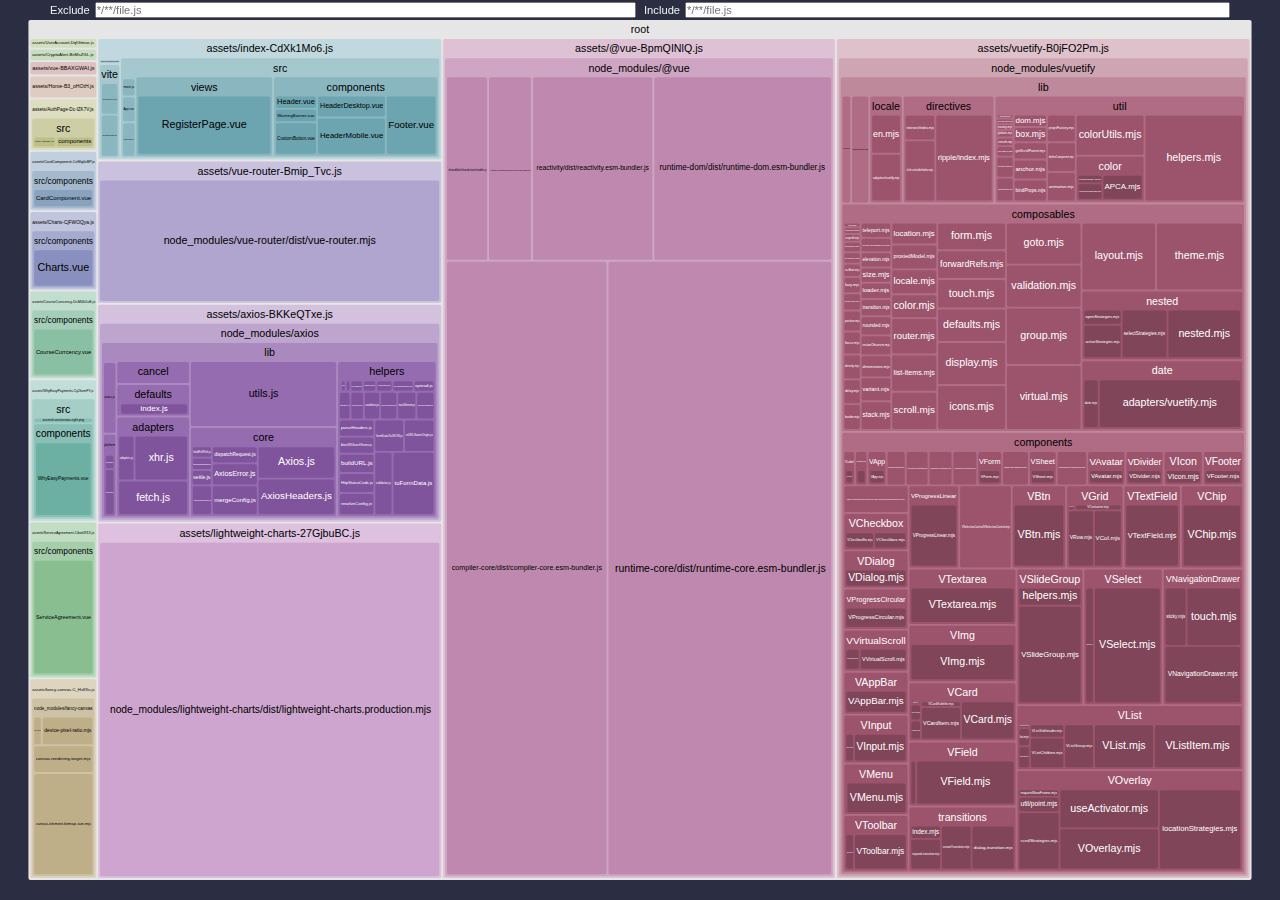
==== commit 0dc64cb5: "update page" ====
--- a/stats.html
+++ b/stats.html
@@ -4822,7 +4822,7 @@
   </script>
   <script>
     /*<!--*/
-    const data = {"version":2,"tree":{"name":"root","children":[{"name":"assets/Home-BaEmBb18.js","children":[{"name":"src","children":[{"name":"assets/icons/man.svg","uid":"7b6b9620-1"},{"name":"views/Home.vue","uid":"7b6b9620-3"}]}]},{"name":"assets/vue-BBAXGWAI.js","children":[{"name":"node_modules/vue/dist/vue.esm-bundler.js","uid":"7b6b9620-5"}]},{"name":"assets/fancy-canvas-C_HslfXu.js","children":[{"name":"node_modules/fancy-canvas","children":[{"uid":"7b6b9620-7","name":"size.mjs"},{"uid":"7b6b9620-9","name":"device-pixel-ratio.mjs"},{"uid":"7b6b9620-11","name":"canvas-element-bitmap-size.mjs"},{"uid":"7b6b9620-13","name":"canvas-rendering-target.mjs"},{"uid":"7b6b9620-15","name":"index.mjs"}]}]},{"name":"assets/AuthPage-DXIPp2KH.js","children":[{"name":"src","children":[{"name":"components","children":[{"uid":"7b6b9620-17","name":"LoginForm.vue?vue&type=style&index=0&scoped=2149ca34&lang.css"},{"uid":"7b6b9620-19","name":"LoginForm.vue"}]},{"name":"views/AuthPage.vue","uid":"7b6b9620-21"}]}]},{"name":"assets/UserAccount-DX0A9ovJ.js","children":[{"name":"src/views","children":[{"uid":"7b6b9620-23","name":"UserAccount.vue?vue&type=style&index=0&scoped=edabe7ae&lang.css"},{"uid":"7b6b9620-25","name":"UserAccount.vue"}]}]},{"name":"assets/CryptoAlert-Bg5-tP7G.js","children":[{"name":"src/views","children":[{"uid":"7b6b9620-27","name":"CryptoAlert.vue?vue&type=style&index=0&scoped=09438b04&lang.css"},{"uid":"7b6b9620-29","name":"CryptoAlert.vue"}]}]},{"name":"assets/ServiceAgreement-CESoBJxi.js","children":[{"name":"src/components","children":[{"uid":"7b6b9620-31","name":"ServiceAgreement.vue?vue&type=style&index=0&scoped=c777a96a&lang.css"},{"uid":"7b6b9620-33","name":"ServiceAgreement.vue"}]}]},{"name":"assets/CourseCurrcency-CzgB4Nik.js","children":[{"name":"src/components","children":[{"uid":"7b6b9620-35","name":"CourseCurrcency.vue?vue&type=style&index=0&scoped=b956d8fd&lang.css"},{"uid":"7b6b9620-37","name":"CourseCurrcency.vue"}]}]},{"name":"assets/index-UQZKBMd0.js","children":[{"name":"\u0000vite","children":[{"uid":"7b6b9620-39","name":"modulepreload-polyfill.js"},{"uid":"7b6b9620-71","name":"preload-helper.js"}]},{"name":"src","children":[{"name":"components","children":[{"uid":"7b6b9620-41","name":"CustomButton.vue?vue&type=style&index=0&scoped=975815f6&lang.css"},{"uid":"7b6b9620-45","name":"CustomButton.vue"},{"uid":"7b6b9620-49","name":"HeaderDesktop.vue?vue&type=style&index=0&scoped=e40b8868&lang.css"},{"uid":"7b6b9620-51","name":"HeaderDesktop.vue"},{"uid":"7b6b9620-53","name":"HeaderMobile.vue?vue&type=style&index=0&scoped=95ba2bea&lang.css"},{"uid":"7b6b9620-55","name":"HeaderMobile.vue"},{"uid":"7b6b9620-57","name":"WarningBanner.vue?vue&type=style&index=0&scoped=26d82c22&lang.css"},{"uid":"7b6b9620-59","name":"WarningBanner.vue"},{"uid":"7b6b9620-61","name":"Header.vue?vue&type=style&index=0&scoped=afb56e72&lang.css"},{"uid":"7b6b9620-63","name":"Header.vue"},{"uid":"7b6b9620-65","name":"Footer.vue?vue&type=style&index=0&scoped=137cc75a&lang.css"},{"uid":"7b6b9620-67","name":"Footer.vue"}]},{"uid":"7b6b9620-69","name":"App.vue"},{"name":"views","children":[{"uid":"7b6b9620-73","name":"Home.vue?vue&type=style&index=0&scoped=8512a44a&lang.css"},{"uid":"7b6b9620-77","name":"RegisterPage.vue?vue&type=style&index=0&scoped=851c0119&lang.css"},{"uid":"7b6b9620-79","name":"RegisterPage.vue"}]},{"name":"assets","children":[{"uid":"7b6b9620-75","name":"logoRegister.png"},{"name":"styles/settings.scss","uid":"7b6b9620-85"}]},{"name":"router/index.js","uid":"7b6b9620-81"},{"uid":"7b6b9620-87","name":"main.js"}]},{"uid":"7b6b9620-43","name":"\u0000plugin-vue:export-helper"},{"name":"\u0000vite:asset:public/logoSecond.webp","uid":"7b6b9620-47"},{"name":"\u0000plugin-vuetify:styles/main.sass","uid":"7b6b9620-83"},{"uid":"7b6b9620-89","name":"index.html"}]},{"name":"assets/WhyEasyPayments-BOj2mCB8.js","children":[{"name":"src","children":[{"name":"assets/icons/arrows-right.png","uid":"7b6b9620-91"},{"name":"components","children":[{"uid":"7b6b9620-93","name":"WhyEasyPayments.vue?vue&type=style&index=0&scoped=2e230a56&lang.css"},{"uid":"7b6b9620-95","name":"WhyEasyPayments.vue"}]}]}]},{"name":"assets/Charts-CWqmUXir.js","children":[{"name":"src/components","children":[{"uid":"7b6b9620-97","name":"Charts.vue?vue&type=style&index=0&scoped=bff23045&lang.css"},{"uid":"7b6b9620-99","name":"Charts.vue"}]}]},{"name":"assets/CardComponent-BrsRHFf0.js","children":[{"name":"src/components","children":[{"uid":"7b6b9620-101","name":"CardComponent.vue?vue&type=style&index=0&scoped=12553e26&lang.css"},{"uid":"7b6b9620-103","name":"CardComponent.vue"}]}]},{"name":"assets/vue-router-Bmip_Tvc.js","children":[{"name":"node_modules/vue-router/dist/vue-router.mjs","uid":"7b6b9620-105"}]},{"name":"assets/axios-BKKeQTxe.js","children":[{"name":"node_modules/axios","children":[{"name":"lib","children":[{"name":"helpers","children":[{"uid":"7b6b9620-107","name":"bind.js"},{"uid":"7b6b9620-113","name":"null.js"},{"uid":"7b6b9620-115","name":"toFormData.js"},{"uid":"7b6b9620-117","name":"AxiosURLSearchParams.js"},{"uid":"7b6b9620-119","name":"buildURL.js"},{"uid":"7b6b9620-137","name":"toURLEncodedForm.js"},{"uid":"7b6b9620-139","name":"formDataToJSON.js"},{"uid":"7b6b9620-143","name":"parseHeaders.js"},{"uid":"7b6b9620-155","name":"parseProtocol.js"},{"uid":"7b6b9620-157","name":"speedometer.js"},{"uid":"7b6b9620-159","name":"throttle.js"},{"uid":"7b6b9620-161","name":"progressEventReducer.js"},{"uid":"7b6b9620-163","name":"isURLSameOrigin.js"},{"uid":"7b6b9620-165","name":"cookies.js"},{"uid":"7b6b9620-167","name":"isAbsoluteURL.js"},{"uid":"7b6b9620-169","name":"combineURLs.js"},{"uid":"7b6b9620-175","name":"resolveConfig.js"},{"uid":"7b6b9620-179","name":"composeSignals.js"},{"uid":"7b6b9620-181","name":"trackStream.js"},{"uid":"7b6b9620-191","name":"validator.js"},{"uid":"7b6b9620-197","name":"spread.js"},{"uid":"7b6b9620-199","name":"isAxiosError.js"},{"uid":"7b6b9620-201","name":"HttpStatusCode.js"}]},{"uid":"7b6b9620-109","name":"utils.js"},{"name":"core","children":[{"uid":"7b6b9620-111","name":"AxiosError.js"},{"uid":"7b6b9620-121","name":"InterceptorManager.js"},{"uid":"7b6b9620-145","name":"AxiosHeaders.js"},{"uid":"7b6b9620-147","name":"transformData.js"},{"uid":"7b6b9620-153","name":"settle.js"},{"uid":"7b6b9620-171","name":"buildFullPath.js"},{"uid":"7b6b9620-173","name":"mergeConfig.js"},{"uid":"7b6b9620-187","name":"dispatchRequest.js"},{"uid":"7b6b9620-193","name":"Axios.js"}]},{"name":"defaults","children":[{"uid":"7b6b9620-123","name":"transitional.js"},{"uid":"7b6b9620-141","name":"index.js"}]},{"name":"platform","children":[{"name":"browser","children":[{"name":"classes","children":[{"uid":"7b6b9620-125","name":"URLSearchParams.js"},{"uid":"7b6b9620-127","name":"FormData.js"},{"uid":"7b6b9620-129","name":"Blob.js"}]},{"uid":"7b6b9620-131","name":"index.js"}]},{"name":"common/utils.js","uid":"7b6b9620-133"},{"uid":"7b6b9620-135","name":"index.js"}]},{"name":"cancel","children":[{"uid":"7b6b9620-149","name":"isCancel.js"},{"uid":"7b6b9620-151","name":"CanceledError.js"},{"uid":"7b6b9620-195","name":"CancelToken.js"}]},{"name":"adapters","children":[{"uid":"7b6b9620-177","name":"xhr.js"},{"uid":"7b6b9620-183","name":"fetch.js"},{"uid":"7b6b9620-185","name":"adapters.js"}]},{"name":"env/data.js","uid":"7b6b9620-189"},{"uid":"7b6b9620-203","name":"axios.js"}]},{"uid":"7b6b9620-205","name":"index.js"}]}]},{"name":"assets/lightweight-charts-27GjbuBC.js","children":[{"name":"node_modules/lightweight-charts/dist/lightweight-charts.production.mjs","uid":"7b6b9620-207"}]},{"name":"assets/@vue-BpmQINlQ.js","children":[{"name":"node_modules/@vue","children":[{"name":"shared/dist/shared.esm-bundler.js","uid":"7b6b9620-209"},{"name":"reactivity/dist/reactivity.esm-bundler.js","uid":"7b6b9620-211"},{"name":"runtime-core/dist/runtime-core.esm-bundler.js","uid":"7b6b9620-213"},{"name":"runtime-dom/dist/runtime-dom.esm-bundler.js","uid":"7b6b9620-215"},{"name":"compiler-core/dist/compiler-core.esm-bundler.js","uid":"7b6b9620-217"},{"name":"compiler-dom/dist/compiler-dom.esm-bundler.js","uid":"7b6b9620-219"},{"name":"devtools-api/lib/esm","children":[{"uid":"7b6b9620-221","name":"env.js"},{"uid":"7b6b9620-223","name":"const.js"},{"uid":"7b6b9620-225","name":"time.js"},{"uid":"7b6b9620-227","name":"proxy.js"},{"name":"api","children":[{"uid":"7b6b9620-229","name":"api.js"},{"uid":"7b6b9620-231","name":"app.js"},{"uid":"7b6b9620-233","name":"component.js"},{"uid":"7b6b9620-235","name":"context.js"},{"uid":"7b6b9620-237","name":"hooks.js"},{"uid":"7b6b9620-239","name":"util.js"},{"uid":"7b6b9620-241","name":"index.js"}]},{"uid":"7b6b9620-243","name":"plugin.js"},{"uid":"7b6b9620-245","name":"index.js"}]}]}]},{"name":"assets/vuetify-Fzbx9A8q.js","children":[{"name":"\u0000plugin-vuetify:components","children":[{"name":"VBtn/VBtn.sass","uid":"7b6b9620-247"},{"name":"VBtnToggle/VBtnToggle.sass","uid":"7b6b9620-249"},{"name":"VBtnGroup/VBtnGroup.sass","uid":"7b6b9620-251"},{"name":"VIcon/VIcon.sass","uid":"7b6b9620-333"},{"name":"VProgressCircular/VProgressCircular.sass","uid":"7b6b9620-345"},{"name":"VProgressLinear/VProgressLinear.sass","uid":"7b6b9620-357"},{"name":"VAppBar/VAppBar.sass","uid":"7b6b9620-387"},{"name":"VToolbar/VToolbar.sass","uid":"7b6b9620-389"},{"name":"VImg/VImg.sass","uid":"7b6b9620-401"},{"name":"VResponsive/VResponsive.sass","uid":"7b6b9620-403"},{"name":"VGrid/VGrid.sass","uid":"7b6b9620-431"},{"name":"VList","children":[{"uid":"7b6b9620-445","name":"VList.sass"},{"uid":"7b6b9620-459","name":"VListItem.sass"}]},{"name":"VAvatar/VAvatar.sass","uid":"7b6b9620-465"},{"name":"VDivider/VDivider.sass","uid":"7b6b9620-475"},{"name":"VNavigationDrawer/VNavigationDrawer.sass","uid":"7b6b9620-495"},{"name":"VFooter/VFooter.sass","uid":"7b6b9620-521"},{"name":"VTextField/VTextField.sass","uid":"7b6b9620-535"},{"name":"VCounter/VCounter.sass","uid":"7b6b9620-537"},{"name":"VField/VField.sass","uid":"7b6b9620-541"},{"name":"VLabel/VLabel.sass","uid":"7b6b9620-543"},{"name":"VInput/VInput.sass","uid":"7b6b9620-557"},{"name":"VMessages/VMessages.sass","uid":"7b6b9620-559"},{"name":"VTextarea/VTextarea.sass","uid":"7b6b9620-571"},{"name":"VApp/VApp.sass","uid":"7b6b9620-579"},{"name":"VCard/VCard.sass","uid":"7b6b9620-585"},{"name":"VDialog/VDialog.sass","uid":"7b6b9620-601"},{"name":"VOverlay/VOverlay.sass","uid":"7b6b9620-603"},{"name":"VSelect/VSelect.sass","uid":"7b6b9620-635"},{"name":"VCheckbox/VCheckbox.sass","uid":"7b6b9620-637"},{"name":"VSelectionControl/VSelectionControl.sass","uid":"7b6b9620-639"},{"name":"VSelectionControlGroup/VSelectionControlGroup.sass","uid":"7b6b9620-641"},{"name":"VChip/VChip.sass","uid":"7b6b9620-653"},{"name":"VChipGroup/VChipGroup.sass","uid":"7b6b9620-655"},{"name":"VSlideGroup/VSlideGroup.sass","uid":"7b6b9620-657"},{"name":"VMenu/VMenu.sass","uid":"7b6b9620-669"},{"name":"VVirtualScroll/VVirtualScroll.sass","uid":"7b6b9620-675"},{"name":"VSheet/VSheet.sass","uid":"7b6b9620-693"}]},{"name":"node_modules/vuetify/lib","children":[{"name":"util","children":[{"uid":"7b6b9620-253","name":"globals.mjs"},{"uid":"7b6b9620-255","name":"helpers.mjs"},{"uid":"7b6b9620-257","name":"anchor.mjs"},{"uid":"7b6b9620-259","name":"box.mjs"},{"uid":"7b6b9620-261","name":"animation.mjs"},{"uid":"7b6b9620-263","name":"bindProps.mjs"},{"name":"color","children":[{"uid":"7b6b9620-265","name":"APCA.mjs"},{"uid":"7b6b9620-269","name":"transformCIELAB.mjs"},{"uid":"7b6b9620-271","name":"transformSRGB.mjs"}]},{"uid":"7b6b9620-267","name":"console.mjs"},{"uid":"7b6b9620-273","name":"colorUtils.mjs"},{"uid":"7b6b9620-275","name":"propsFactory.mjs"},{"uid":"7b6b9620-279","name":"getCurrentInstance.mjs"},{"uid":"7b6b9620-281","name":"injectSelf.mjs"},{"uid":"7b6b9620-285","name":"defineComponent.mjs"},{"uid":"7b6b9620-287","name":"createSimpleFunctional.mjs"},{"uid":"7b6b9620-289","name":"dom.mjs"},{"uid":"7b6b9620-291","name":"easing.mjs"},{"uid":"7b6b9620-293","name":"events.mjs"},{"uid":"7b6b9620-295","name":"getScrollParent.mjs"},{"uid":"7b6b9620-297","name":"isFixedPosition.mjs"},{"uid":"7b6b9620-299","name":"useRender.mjs"},{"uid":"7b6b9620-301","name":"index.mjs"}]},{"name":"composables","children":[{"uid":"7b6b9620-277","name":"component.mjs"},{"uid":"7b6b9620-283","name":"defaults.mjs"},{"uid":"7b6b9620-303","name":"border.mjs"},{"uid":"7b6b9620-305","name":"density.mjs"},{"uid":"7b6b9620-307","name":"elevation.mjs"},{"uid":"7b6b9620-309","name":"rounded.mjs"},{"uid":"7b6b9620-311","name":"tag.mjs"},{"uid":"7b6b9620-313","name":"theme.mjs"},{"uid":"7b6b9620-315","name":"color.mjs"},{"uid":"7b6b9620-317","name":"variant.mjs"},{"uid":"7b6b9620-321","name":"toggleScope.mjs"},{"uid":"7b6b9620-323","name":"proxiedModel.mjs"},{"uid":"7b6b9620-325","name":"group.mjs"},{"uid":"7b6b9620-337","name":"icons.mjs"},{"uid":"7b6b9620-339","name":"size.mjs"},{"uid":"7b6b9620-347","name":"intersectionObserver.mjs"},{"uid":"7b6b9620-349","name":"resizeObserver.mjs"},{"uid":"7b6b9620-355","name":"dimensions.mjs"},{"uid":"7b6b9620-363","name":"locale.mjs"},{"uid":"7b6b9620-365","name":"location.mjs"},{"uid":"7b6b9620-371","name":"loader.mjs"},{"uid":"7b6b9620-373","name":"position.mjs"},{"uid":"7b6b9620-375","name":"router.mjs"},{"uid":"7b6b9620-377","name":"selectLink.mjs"},{"uid":"7b6b9620-407","name":"transition.mjs"},{"uid":"7b6b9620-417","name":"layout.mjs"},{"uid":"7b6b9620-419","name":"scroll.mjs"},{"uid":"7b6b9620-421","name":"ssrBoot.mjs"},{"uid":"7b6b9620-435","name":"display.mjs"},{"name":"nested","children":[{"uid":"7b6b9620-449","name":"activeStrategies.mjs"},{"uid":"7b6b9620-451","name":"openStrategies.mjs"},{"uid":"7b6b9620-453","name":"selectStrategies.mjs"},{"uid":"7b6b9620-455","name":"nested.mjs"}]},{"uid":"7b6b9620-483","name":"list-items.mjs"},{"uid":"7b6b9620-499","name":"touch.mjs"},{"name":"date","children":[{"name":"adapters/vuetify.mjs","uid":"7b6b9620-503"},{"uid":"7b6b9620-505","name":"date.mjs"},{"uid":"7b6b9620-507","name":"index.mjs"}]},{"uid":"7b6b9620-509","name":"goto.mjs"},{"uid":"7b6b9620-511","name":"index.mjs"},{"uid":"7b6b9620-513","name":"delay.mjs"},{"uid":"7b6b9620-515","name":"scopeId.mjs"},{"uid":"7b6b9620-527","name":"form.mjs"},{"uid":"7b6b9620-529","name":"forwardRefs.mjs"},{"uid":"7b6b9620-553","name":"focus.mjs"},{"uid":"7b6b9620-563","name":"validation.mjs"},{"uid":"7b6b9620-617","name":"hydration.mjs"},{"uid":"7b6b9620-619","name":"lazy.mjs"},{"uid":"7b6b9620-621","name":"stack.mjs"},{"uid":"7b6b9620-623","name":"teleport.mjs"},{"uid":"7b6b9620-679","name":"virtual.mjs"}]},{"name":"components","children":[{"name":"VBtnGroup/VBtnGroup.mjs","uid":"7b6b9620-319"},{"name":"VBtnToggle/VBtnToggle.mjs","uid":"7b6b9620-327"},{"name":"VDefaultsProvider","children":[{"uid":"7b6b9620-329","name":"VDefaultsProvider.mjs"},{"uid":"7b6b9620-331","name":"index.mjs"}]},{"name":"VIcon","children":[{"uid":"7b6b9620-341","name":"VIcon.mjs"},{"uid":"7b6b9620-343","name":"index.mjs"}]},{"name":"VProgressCircular","children":[{"uid":"7b6b9620-351","name":"VProgressCircular.mjs"},{"uid":"7b6b9620-353","name":"index.mjs"}]},{"name":"VProgressLinear","children":[{"uid":"7b6b9620-367","name":"VProgressLinear.mjs"},{"uid":"7b6b9620-369","name":"index.mjs"}]},{"name":"VBtn","children":[{"uid":"7b6b9620-383","name":"VBtn.mjs"},{"uid":"7b6b9620-385","name":"index.mjs"}]},{"name":"VToolbar","children":[{"uid":"7b6b9620-391","name":"VToolbarTitle.mjs"},{"uid":"7b6b9620-415","name":"VToolbar.mjs"}]},{"name":"transitions","children":[{"uid":"7b6b9620-393","name":"createTransition.mjs"},{"uid":"7b6b9620-395","name":"expand-transition.mjs"},{"uid":"7b6b9620-397","name":"dialog-transition.mjs"},{"uid":"7b6b9620-399","name":"index.mjs"}]},{"name":"VResponsive/VResponsive.mjs","uid":"7b6b9620-405"},{"name":"VImg","children":[{"uid":"7b6b9620-411","name":"VImg.mjs"},{"uid":"7b6b9620-413","name":"index.mjs"}]},{"name":"VAppBar","children":[{"uid":"7b6b9620-423","name":"VAppBar.mjs"},{"uid":"7b6b9620-425","name":"VAppBarNavIcon.mjs"},{"uid":"7b6b9620-427","name":"VAppBarTitle.mjs"},{"uid":"7b6b9620-429","name":"index.mjs"}]},{"name":"VGrid","children":[{"uid":"7b6b9620-433","name":"VContainer.mjs"},{"uid":"7b6b9620-437","name":"VCol.mjs"},{"uid":"7b6b9620-439","name":"VRow.mjs"},{"uid":"7b6b9620-441","name":"VSpacer.mjs"},{"uid":"7b6b9620-443","name":"index.mjs"}]},{"name":"VList","children":[{"uid":"7b6b9620-447","name":"list.mjs"},{"uid":"7b6b9620-457","name":"VListGroup.mjs"},{"uid":"7b6b9620-461","name":"VListItemSubtitle.mjs"},{"uid":"7b6b9620-463","name":"VListItemTitle.mjs"},{"uid":"7b6b9620-471","name":"VListItem.mjs"},{"uid":"7b6b9620-473","name":"VListSubheader.mjs"},{"uid":"7b6b9620-481","name":"VListChildren.mjs"},{"uid":"7b6b9620-485","name":"VList.mjs"},{"uid":"7b6b9620-487","name":"VListImg.mjs"},{"uid":"7b6b9620-489","name":"VListItemAction.mjs"},{"uid":"7b6b9620-491","name":"VListItemMedia.mjs"},{"uid":"7b6b9620-493","name":"index.mjs"}]},{"name":"VAvatar","children":[{"uid":"7b6b9620-467","name":"VAvatar.mjs"},{"uid":"7b6b9620-469","name":"index.mjs"}]},{"name":"VDivider","children":[{"uid":"7b6b9620-477","name":"VDivider.mjs"},{"uid":"7b6b9620-479","name":"index.mjs"}]},{"name":"VNavigationDrawer","children":[{"uid":"7b6b9620-497","name":"sticky.mjs"},{"uid":"7b6b9620-501","name":"touch.mjs"},{"uid":"7b6b9620-517","name":"VNavigationDrawer.mjs"},{"uid":"7b6b9620-519","name":"index.mjs"}]},{"name":"VFooter","children":[{"uid":"7b6b9620-523","name":"VFooter.mjs"},{"uid":"7b6b9620-525","name":"index.mjs"}]},{"name":"VForm","children":[{"uid":"7b6b9620-531","name":"VForm.mjs"},{"uid":"7b6b9620-533","name":"index.mjs"}]},{"name":"VCounter/VCounter.mjs","uid":"7b6b9620-539"},{"name":"VLabel","children":[{"uid":"7b6b9620-545","name":"VLabel.mjs"},{"uid":"7b6b9620-547","name":"index.mjs"}]},{"name":"VField","children":[{"uid":"7b6b9620-549","name":"VFieldLabel.mjs"},{"uid":"7b6b9620-555","name":"VField.mjs"},{"uid":"7b6b9620-573","name":"index.mjs"}]},{"name":"VInput","children":[{"uid":"7b6b9620-551","name":"InputIcon.mjs"},{"uid":"7b6b9620-565","name":"VInput.mjs"}]},{"name":"VMessages/VMessages.mjs","uid":"7b6b9620-561"},{"name":"VTextField","children":[{"uid":"7b6b9620-567","name":"VTextField.mjs"},{"uid":"7b6b9620-569","name":"index.mjs"}]},{"name":"VTextarea","children":[{"uid":"7b6b9620-575","name":"VTextarea.mjs"},{"uid":"7b6b9620-577","name":"index.mjs"}]},{"name":"VApp","children":[{"uid":"7b6b9620-581","name":"VApp.mjs"},{"uid":"7b6b9620-583","name":"index.mjs"}]},{"name":"VCard","children":[{"uid":"7b6b9620-587","name":"VCardActions.mjs"},{"uid":"7b6b9620-589","name":"VCardSubtitle.mjs"},{"uid":"7b6b9620-591","name":"VCardTitle.mjs"},{"uid":"7b6b9620-593","name":"VCardItem.mjs"},{"uid":"7b6b9620-595","name":"VCardText.mjs"},{"uid":"7b6b9620-597","name":"VCard.mjs"},{"uid":"7b6b9620-599","name":"index.mjs"}]},{"name":"VOverlay","children":[{"name":"util/point.mjs","uid":"7b6b9620-605"},{"uid":"7b6b9620-607","name":"locationStrategies.mjs"},{"uid":"7b6b9620-609","name":"requestNewFrame.mjs"},{"uid":"7b6b9620-611","name":"scrollStrategies.mjs"},{"uid":"7b6b9620-615","name":"useActivator.mjs"},{"uid":"7b6b9620-627","name":"VOverlay.mjs"},{"uid":"7b6b9620-629","name":"index.mjs"}]},{"name":"VMenu","children":[{"uid":"7b6b9620-613","name":"shared.mjs"},{"uid":"7b6b9620-671","name":"VMenu.mjs"},{"uid":"7b6b9620-673","name":"index.mjs"}]},{"name":"VDialog","children":[{"uid":"7b6b9620-631","name":"VDialog.mjs"},{"uid":"7b6b9620-633","name":"index.mjs"}]},{"name":"VSelectionControlGroup/VSelectionControlGroup.mjs","uid":"7b6b9620-643"},{"name":"VSelectionControl/VSelectionControl.mjs","uid":"7b6b9620-645"},{"name":"VCheckbox","children":[{"uid":"7b6b9620-647","name":"VCheckboxBtn.mjs"},{"uid":"7b6b9620-649","name":"VCheckbox.mjs"},{"uid":"7b6b9620-651","name":"index.mjs"}]},{"name":"VSlideGroup","children":[{"uid":"7b6b9620-659","name":"helpers.mjs"},{"uid":"7b6b9620-661","name":"VSlideGroup.mjs"}]},{"name":"VChipGroup/VChipGroup.mjs","uid":"7b6b9620-663"},{"name":"VChip","children":[{"uid":"7b6b9620-665","name":"VChip.mjs"},{"uid":"7b6b9620-667","name":"index.mjs"}]},{"name":"VVirtualScroll","children":[{"uid":"7b6b9620-677","name":"VVirtualScrollItem.mjs"},{"uid":"7b6b9620-681","name":"VVirtualScroll.mjs"},{"uid":"7b6b9620-683","name":"index.mjs"}]},{"name":"VSelect","children":[{"uid":"7b6b9620-685","name":"useScrolling.mjs"},{"uid":"7b6b9620-687","name":"VSelect.mjs"},{"uid":"7b6b9620-689","name":"index.mjs"}]},{"name":"VSheet","children":[{"uid":"7b6b9620-695","name":"VSheet.mjs"},{"uid":"7b6b9620-697","name":"index.mjs"}]}]},{"name":"iconsets/mdi.mjs","uid":"7b6b9620-335"},{"name":"locale","children":[{"uid":"7b6b9620-359","name":"en.mjs"},{"name":"adapters/vuetify.mjs","uid":"7b6b9620-361"}]},{"name":"directives","children":[{"name":"ripple/index.mjs","uid":"7b6b9620-381"},{"name":"intersect/index.mjs","uid":"7b6b9620-409"},{"name":"click-outside/index.mjs","uid":"7b6b9620-625"}]},{"uid":"7b6b9620-691","name":"framework.mjs"}]},{"name":"\u0000plugin-vuetify:directives/ripple/VRipple.sass","uid":"7b6b9620-379"}]}],"isRoot":true},"nodeParts":{"7b6b9620-1":{"renderedLength":46,"gzipLength":0,"brotliLength":0,"metaUid":"7b6b9620-0"},"7b6b9620-3":{"renderedLength":1894,"gzipLength":0,"brotliLength":0,"metaUid":"7b6b9620-2"},"7b6b9620-5":{"renderedLength":1268,"gzipLength":0,"brotliLength":0,"metaUid":"7b6b9620-4"},"7b6b9620-7":{"renderedLength":449,"gzipLength":0,"brotliLength":0,"metaUid":"7b6b9620-6"},"7b6b9620-9":{"renderedLength":2601,"gzipLength":0,"brotliLength":0,"metaUid":"7b6b9620-8"},"7b6b9620-11":{"renderedLength":10938,"gzipLength":0,"brotliLength":0,"metaUid":"7b6b9620-10"},"7b6b9620-13":{"renderedLength":3055,"gzipLength":0,"brotliLength":0,"metaUid":"7b6b9620-12"},"7b6b9620-15":{"renderedLength":0,"gzipLength":0,"brotliLength":0,"metaUid":"7b6b9620-14"},"7b6b9620-17":{"renderedLength":0,"gzipLength":0,"brotliLength":0,"metaUid":"7b6b9620-16"},"7b6b9620-19":{"renderedLength":2773,"gzipLength":0,"brotliLength":0,"metaUid":"7b6b9620-18"},"7b6b9620-21":{"renderedLength":1694,"gzipLength":0,"brotliLength":0,"metaUid":"7b6b9620-20"},"7b6b9620-23":{"renderedLength":0,"gzipLength":0,"brotliLength":0,"metaUid":"7b6b9620-22"},"7b6b9620-25":{"renderedLength":880,"gzipLength":0,"brotliLength":0,"metaUid":"7b6b9620-24"},"7b6b9620-27":{"renderedLength":0,"gzipLength":0,"brotliLength":0,"metaUid":"7b6b9620-26"},"7b6b9620-29":{"renderedLength":1044,"gzipLength":0,"brotliLength":0,"metaUid":"7b6b9620-28"},"7b6b9620-31":{"renderedLength":0,"gzipLength":0,"brotliLength":0,"metaUid":"7b6b9620-30"},"7b6b9620-33":{"renderedLength":13303,"gzipLength":0,"brotliLength":0,"metaUid":"7b6b9620-32"},"7b6b9620-35":{"renderedLength":0,"gzipLength":0,"brotliLength":0,"metaUid":"7b6b9620-34"},"7b6b9620-37":{"renderedLength":7479,"gzipLength":0,"brotliLength":0,"metaUid":"7b6b9620-36"},"7b6b9620-39":{"renderedLength":1280,"gzipLength":0,"brotliLength":0,"metaUid":"7b6b9620-38"},"7b6b9620-41":{"renderedLength":0,"gzipLength":0,"brotliLength":0,"metaUid":"7b6b9620-40"},"7b6b9620-43":{"renderedLength":159,"gzipLength":0,"brotliLength":0,"metaUid":"7b6b9620-42"},"7b6b9620-45":{"renderedLength":3651,"gzipLength":0,"brotliLength":0,"metaUid":"7b6b9620-44"},"7b6b9620-47":{"renderedLength":55,"gzipLength":0,"brotliLength":0,"metaUid":"7b6b9620-46"},"7b6b9620-49":{"renderedLength":0,"gzipLength":0,"brotliLength":0,"metaUid":"7b6b9620-48"},"7b6b9620-51":{"renderedLength":4131,"gzipLength":0,"brotliLength":0,"metaUid":"7b6b9620-50"},"7b6b9620-53":{"renderedLength":0,"gzipLength":0,"brotliLength":0,"metaUid":"7b6b9620-52"},"7b6b9620-55":{"renderedLength":6842,"gzipLength":0,"brotliLength":0,"metaUid":"7b6b9620-54"},"7b6b9620-57":{"renderedLength":0,"gzipLength":0,"brotliLength":0,"metaUid":"7b6b9620-56"},"7b6b9620-59":{"renderedLength":1550,"gzipLength":0,"brotliLength":0,"metaUid":"7b6b9620-58"},"7b6b9620-61":{"renderedLength":0,"gzipLength":0,"brotliLength":0,"metaUid":"7b6b9620-60"},"7b6b9620-63":{"renderedLength":1501,"gzipLength":0,"brotliLength":0,"metaUid":"7b6b9620-62"},"7b6b9620-65":{"renderedLength":0,"gzipLength":0,"brotliLength":0,"metaUid":"7b6b9620-64"},"7b6b9620-67":{"renderedLength":8134,"gzipLength":0,"brotliLength":0,"metaUid":"7b6b9620-66"},"7b6b9620-69":{"renderedLength":695,"gzipLength":0,"brotliLength":0,"metaUid":"7b6b9620-68"},"7b6b9620-71":{"renderedLength":1718,"gzipLength":0,"brotliLength":0,"metaUid":"7b6b9620-70"},"7b6b9620-73":{"renderedLength":0,"gzipLength":0,"brotliLength":0,"metaUid":"7b6b9620-72"},"7b6b9620-75":{"renderedLength":46,"gzipLength":0,"brotliLength":0,"metaUid":"7b6b9620-74"},"7b6b9620-77":{"renderedLength":0,"gzipLength":0,"brotliLength":0,"metaUid":"7b6b9620-76"},"7b6b9620-79":{"renderedLength":21332,"gzipLength":0,"brotliLength":0,"metaUid":"7b6b9620-78"},"7b6b9620-81":{"renderedLength":896,"gzipLength":0,"brotliLength":0,"metaUid":"7b6b9620-80"},"7b6b9620-83":{"renderedLength":0,"gzipLength":0,"brotliLength":0,"metaUid":"7b6b9620-82"},"7b6b9620-85":{"renderedLength":0,"gzipLength":0,"brotliLength":0,"metaUid":"7b6b9620-84"},"7b6b9620-87":{"renderedLength":506,"gzipLength":0,"brotliLength":0,"metaUid":"7b6b9620-86"},"7b6b9620-89":{"renderedLength":0,"gzipLength":0,"brotliLength":0,"metaUid":"7b6b9620-88"},"7b6b9620-91":{"renderedLength":744,"gzipLength":0,"brotliLength":0,"metaUid":"7b6b9620-90"},"7b6b9620-93":{"renderedLength":0,"gzipLength":0,"brotliLength":0,"metaUid":"7b6b9620-92"},"7b6b9620-95":{"renderedLength":11333,"gzipLength":0,"brotliLength":0,"metaUid":"7b6b9620-94"},"7b6b9620-97":{"renderedLength":0,"gzipLength":0,"brotliLength":0,"metaUid":"7b6b9620-96"},"7b6b9620-99":{"renderedLength":6781,"gzipLength":0,"brotliLength":0,"metaUid":"7b6b9620-98"},"7b6b9620-101":{"renderedLength":0,"gzipLength":0,"brotliLength":0,"metaUid":"7b6b9620-100"},"7b6b9620-103":{"renderedLength":5060,"gzipLength":0,"brotliLength":0,"metaUid":"7b6b9620-102"},"7b6b9620-105":{"renderedLength":61672,"gzipLength":0,"brotliLength":0,"metaUid":"7b6b9620-104"},"7b6b9620-107":{"renderedLength":103,"gzipLength":0,"brotliLength":0,"metaUid":"7b6b9620-106"},"7b6b9620-109":{"renderedLength":17665,"gzipLength":0,"brotliLength":0,"metaUid":"7b6b9620-108"},"7b6b9620-111":{"renderedLength":2466,"gzipLength":0,"brotliLength":0,"metaUid":"7b6b9620-110"},"7b6b9620-113":{"renderedLength":60,"gzipLength":0,"brotliLength":0,"metaUid":"7b6b9620-112"},"7b6b9620-115":{"renderedLength":5791,"gzipLength":0,"brotliLength":0,"metaUid":"7b6b9620-114"},"7b6b9620-117":{"renderedLength":1348,"gzipLength":0,"brotliLength":0,"metaUid":"7b6b9620-116"},"7b6b9620-119":{"renderedLength":1425,"gzipLength":0,"brotliLength":0,"metaUid":"7b6b9620-118"},"7b6b9620-121":{"renderedLength":1483,"gzipLength":0,"brotliLength":0,"metaUid":"7b6b9620-120"},"7b6b9620-123":{"renderedLength":116,"gzipLength":0,"brotliLength":0,"metaUid":"7b6b9620-122"},"7b6b9620-125":{"renderedLength":106,"gzipLength":0,"brotliLength":0,"metaUid":"7b6b9620-124"},"7b6b9620-127":{"renderedLength":69,"gzipLength":0,"brotliLength":0,"metaUid":"7b6b9620-126"},"7b6b9620-129":{"renderedLength":57,"gzipLength":0,"brotliLength":0,"metaUid":"7b6b9620-128"},"7b6b9620-131":{"renderedLength":205,"gzipLength":0,"brotliLength":0,"metaUid":"7b6b9620-130"},"7b6b9620-133":{"renderedLength":1453,"gzipLength":0,"brotliLength":0,"metaUid":"7b6b9620-132"},"7b6b9620-135":{"renderedLength":49,"gzipLength":0,"brotliLength":0,"metaUid":"7b6b9620-134"},"7b6b9620-137":{"renderedLength":398,"gzipLength":0,"brotliLength":0,"metaUid":"7b6b9620-136"},"7b6b9620-139":{"renderedLength":2098,"gzipLength":0,"brotliLength":0,"metaUid":"7b6b9620-138"},"7b6b9620-141":{"renderedLength":4119,"gzipLength":0,"brotliLength":0,"metaUid":"7b6b9620-140"},"7b6b9620-143":{"renderedLength":1338,"gzipLength":0,"brotliLength":0,"metaUid":"7b6b9620-142"},"7b6b9620-145":{"renderedLength":6946,"gzipLength":0,"brotliLength":0,"metaUid":"7b6b9620-144"},"7b6b9620-147":{"renderedLength":616,"gzipLength":0,"brotliLength":0,"metaUid":"7b6b9620-146"},"7b6b9620-149":{"renderedLength":68,"gzipLength":0,"brotliLength":0,"metaUid":"7b6b9620-148"},"7b6b9620-151":{"renderedLength":570,"gzipLength":0,"brotliLength":0,"metaUid":"7b6b9620-150"},"7b6b9620-153":{"renderedLength":762,"gzipLength":0,"brotliLength":0,"metaUid":"7b6b9620-152"},"7b6b9620-155":{"renderedLength":120,"gzipLength":0,"brotliLength":0,"metaUid":"7b6b9620-154"},"7b6b9620-157":{"renderedLength":1047,"gzipLength":0,"brotliLength":0,"metaUid":"7b6b9620-156"},"7b6b9620-159":{"renderedLength":693,"gzipLength":0,"brotliLength":0,"metaUid":"7b6b9620-158"},"7b6b9620-161":{"renderedLength":823,"gzipLength":0,"brotliLength":0,"metaUid":"7b6b9620-160"},"7b6b9620-163":{"renderedLength":2181,"gzipLength":0,"brotliLength":0,"metaUid":"7b6b9620-162"},"7b6b9620-165":{"renderedLength":969,"gzipLength":0,"brotliLength":0,"metaUid":"7b6b9620-164"},"7b6b9620-167":{"renderedLength":530,"gzipLength":0,"brotliLength":0,"metaUid":"7b6b9620-166"},"7b6b9620-169":{"renderedLength":351,"gzipLength":0,"brotliLength":0,"metaUid":"7b6b9620-168"},"7b6b9620-171":{"renderedLength":553,"gzipLength":0,"brotliLength":0,"metaUid":"7b6b9620-170"},"7b6b9620-173":{"renderedLength":3291,"gzipLength":0,"brotliLength":0,"metaUid":"7b6b9620-172"},"7b6b9620-175":{"renderedLength":1745,"gzipLength":0,"brotliLength":0,"metaUid":"7b6b9620-174"},"7b6b9620-177":{"renderedLength":5805,"gzipLength":0,"brotliLength":0,"metaUid":"7b6b9620-176"},"7b6b9620-179":{"renderedLength":1135,"gzipLength":0,"brotliLength":0,"metaUid":"7b6b9620-178"},"7b6b9620-181":{"renderedLength":1130,"gzipLength":0,"brotliLength":0,"metaUid":"7b6b9620-180"},"7b6b9620-183":{"renderedLength":5842,"gzipLength":0,"brotliLength":0,"metaUid":"7b6b9620-182"},"7b6b9620-185":{"renderedLength":1786,"gzipLength":0,"brotliLength":0,"metaUid":"7b6b9620-184"},"7b6b9620-187":{"renderedLength":1860,"gzipLength":0,"brotliLength":0,"metaUid":"7b6b9620-186"},"7b6b9620-189":{"renderedLength":24,"gzipLength":0,"brotliLength":0,"metaUid":"7b6b9620-188"},"7b6b9620-191":{"renderedLength":2475,"gzipLength":0,"brotliLength":0,"metaUid":"7b6b9620-190"},"7b6b9620-193":{"renderedLength":5976,"gzipLength":0,"brotliLength":0,"metaUid":"7b6b9620-192"},"7b6b9620-195":{"renderedLength":2431,"gzipLength":0,"brotliLength":0,"metaUid":"7b6b9620-194"},"7b6b9620-197":{"renderedLength":533,"gzipLength":0,"brotliLength":0,"metaUid":"7b6b9620-196"},"7b6b9620-199":{"renderedLength":308,"gzipLength":0,"brotliLength":0,"metaUid":"7b6b9620-198"},"7b6b9620-201":{"renderedLength":1567,"gzipLength":0,"brotliLength":0,"metaUid":"7b6b9620-200"},"7b6b9620-203":{"renderedLength":1670,"gzipLength":0,"brotliLength":0,"metaUid":"7b6b9620-202"},"7b6b9620-205":{"renderedLength":0,"gzipLength":0,"brotliLength":0,"metaUid":"7b6b9620-204"},"7b6b9620-207":{"renderedLength":153002,"gzipLength":0,"brotliLength":0,"metaUid":"7b6b9620-206"},"7b6b9620-209":{"renderedLength":10407,"gzipLength":0,"brotliLength":0,"metaUid":"7b6b9620-208"},"7b6b9620-211":{"renderedLength":30035,"gzipLength":0,"brotliLength":0,"metaUid":"7b6b9620-210"},"7b6b9620-213":{"renderedLength":185097,"gzipLength":0,"brotliLength":0,"metaUid":"7b6b9620-212"},"7b6b9620-215":{"renderedLength":44257,"gzipLength":0,"brotliLength":0,"metaUid":"7b6b9620-214"},"7b6b9620-217":{"renderedLength":131939,"gzipLength":0,"brotliLength":0,"metaUid":"7b6b9620-216"},"7b6b9620-219":{"renderedLength":10687,"gzipLength":0,"brotliLength":0,"metaUid":"7b6b9620-218"},"7b6b9620-221":{"renderedLength":0,"gzipLength":0,"brotliLength":0,"metaUid":"7b6b9620-220"},"7b6b9620-223":{"renderedLength":0,"gzipLength":0,"brotliLength":0,"metaUid":"7b6b9620-222"},"7b6b9620-225":{"renderedLength":0,"gzipLength":0,"brotliLength":0,"metaUid":"7b6b9620-224"},"7b6b9620-227":{"renderedLength":0,"gzipLength":0,"brotliLength":0,"metaUid":"7b6b9620-226"},"7b6b9620-229":{"renderedLength":0,"gzipLength":0,"brotliLength":0,"metaUid":"7b6b9620-228"},"7b6b9620-231":{"renderedLength":0,"gzipLength":0,"brotliLength":0,"metaUid":"7b6b9620-230"},"7b6b9620-233":{"renderedLength":0,"gzipLength":0,"brotliLength":0,"metaUid":"7b6b9620-232"},"7b6b9620-235":{"renderedLength":0,"gzipLength":0,"brotliLength":0,"metaUid":"7b6b9620-234"},"7b6b9620-237":{"renderedLength":0,"gzipLength":0,"brotliLength":0,"metaUid":"7b6b9620-236"},"7b6b9620-239":{"renderedLength":0,"gzipLength":0,"brotliLength":0,"metaUid":"7b6b9620-238"},"7b6b9620-241":{"renderedLength":0,"gzipLength":0,"brotliLength":0,"metaUid":"7b6b9620-240"},"7b6b9620-243":{"renderedLength":0,"gzipLength":0,"brotliLength":0,"metaUid":"7b6b9620-242"},"7b6b9620-245":{"renderedLength":0,"gzipLength":0,"brotliLength":0,"metaUid":"7b6b9620-244"},"7b6b9620-247":{"renderedLength":0,"gzipLength":0,"brotliLength":0,"metaUid":"7b6b9620-246"},"7b6b9620-249":{"renderedLength":0,"gzipLength":0,"brotliLength":0,"metaUid":"7b6b9620-248"},"7b6b9620-251":{"renderedLength":0,"gzipLength":0,"brotliLength":0,"metaUid":"7b6b9620-250"},"7b6b9620-253":{"renderedLength":231,"gzipLength":0,"brotliLength":0,"metaUid":"7b6b9620-252"},"7b6b9620-255":{"renderedLength":14995,"gzipLength":0,"brotliLength":0,"metaUid":"7b6b9620-254"},"7b6b9620-257":{"renderedLength":1174,"gzipLength":0,"brotliLength":0,"metaUid":"7b6b9620-256"},"7b6b9620-259":{"renderedLength":848,"gzipLength":0,"brotliLength":0,"metaUid":"7b6b9620-258"},"7b6b9620-261":{"renderedLength":1514,"gzipLength":0,"brotliLength":0,"metaUid":"7b6b9620-260"},"7b6b9620-263":{"renderedLength":1259,"gzipLength":0,"brotliLength":0,"metaUid":"7b6b9620-262"},"7b6b9620-265":{"renderedLength":3403,"gzipLength":0,"brotliLength":0,"metaUid":"7b6b9620-264"},"7b6b9620-267":{"renderedLength":266,"gzipLength":0,"brotliLength":0,"metaUid":"7b6b9620-266"},"7b6b9620-269":{"renderedLength":705,"gzipLength":0,"brotliLength":0,"metaUid":"7b6b9620-268"},"7b6b9620-271":{"renderedLength":1422,"gzipLength":0,"brotliLength":0,"metaUid":"7b6b9620-270"},"7b6b9620-273":{"renderedLength":4891,"gzipLength":0,"brotliLength":0,"metaUid":"7b6b9620-272"},"7b6b9620-275":{"renderedLength":1383,"gzipLength":0,"brotliLength":0,"metaUid":"7b6b9620-274"},"7b6b9620-277":{"renderedLength":188,"gzipLength":0,"brotliLength":0,"metaUid":"7b6b9620-276"},"7b6b9620-279":{"renderedLength":725,"gzipLength":0,"brotliLength":0,"metaUid":"7b6b9620-278"},"7b6b9620-281":{"renderedLength":319,"gzipLength":0,"brotliLength":0,"metaUid":"7b6b9620-280"},"7b6b9620-283":{"renderedLength":3584,"gzipLength":0,"brotliLength":0,"metaUid":"7b6b9620-282"},"7b6b9620-285":{"renderedLength":1499,"gzipLength":0,"brotliLength":0,"metaUid":"7b6b9620-284"},"7b6b9620-287":{"renderedLength":656,"gzipLength":0,"brotliLength":0,"metaUid":"7b6b9620-286"},"7b6b9620-289":{"renderedLength":729,"gzipLength":0,"brotliLength":0,"metaUid":"7b6b9620-288"},"7b6b9620-291":{"renderedLength":191,"gzipLength":0,"brotliLength":0,"metaUid":"7b6b9620-290"},"7b6b9620-293":{"renderedLength":0,"gzipLength":0,"brotliLength":0,"metaUid":"7b6b9620-292"},"7b6b9620-295":{"renderedLength":1006,"gzipLength":0,"brotliLength":0,"metaUid":"7b6b9620-294"},"7b6b9620-297":{"renderedLength":178,"gzipLength":0,"brotliLength":0,"metaUid":"7b6b9620-296"},"7b6b9620-299":{"renderedLength":111,"gzipLength":0,"brotliLength":0,"metaUid":"7b6b9620-298"},"7b6b9620-301":{"renderedLength":0,"gzipLength":0,"brotliLength":0,"metaUid":"7b6b9620-300"},"7b6b9620-303":{"renderedLength":694,"gzipLength":0,"brotliLength":0,"metaUid":"7b6b9620-302"},"7b6b9620-305":{"renderedLength":636,"gzipLength":0,"brotliLength":0,"metaUid":"7b6b9620-304"},"7b6b9620-307":{"renderedLength":710,"gzipLength":0,"brotliLength":0,"metaUid":"7b6b9620-306"},"7b6b9620-309":{"renderedLength":901,"gzipLength":0,"brotliLength":0,"metaUid":"7b6b9620-308"},"7b6b9620-311":{"renderedLength":124,"gzipLength":0,"brotliLength":0,"metaUid":"7b6b9620-310"},"7b6b9620-313":{"renderedLength":9095,"gzipLength":0,"brotliLength":0,"metaUid":"7b6b9620-312"},"7b6b9620-315":{"renderedLength":1720,"gzipLength":0,"brotliLength":0,"metaUid":"7b6b9620-314"},"7b6b9620-317":{"renderedLength":1132,"gzipLength":0,"brotliLength":0,"metaUid":"7b6b9620-316"},"7b6b9620-319":{"renderedLength":1349,"gzipLength":0,"brotliLength":0,"metaUid":"7b6b9620-318"},"7b6b9620-321":{"renderedLength":455,"gzipLength":0,"brotliLength":0,"metaUid":"7b6b9620-320"},"7b6b9620-323":{"renderedLength":1714,"gzipLength":0,"brotliLength":0,"metaUid":"7b6b9620-322"},"7b6b9620-325":{"renderedLength":6787,"gzipLength":0,"brotliLength":0,"metaUid":"7b6b9620-324"},"7b6b9620-327":{"renderedLength":956,"gzipLength":0,"brotliLength":0,"metaUid":"7b6b9620-326"},"7b6b9620-329":{"renderedLength":624,"gzipLength":0,"brotliLength":0,"metaUid":"7b6b9620-328"},"7b6b9620-331":{"renderedLength":0,"gzipLength":0,"brotliLength":0,"metaUid":"7b6b9620-330"},"7b6b9620-333":{"renderedLength":0,"gzipLength":0,"brotliLength":0,"metaUid":"7b6b9620-332"},"7b6b9620-335":{"renderedLength":1428,"gzipLength":0,"brotliLength":0,"metaUid":"7b6b9620-334"},"7b6b9620-337":{"renderedLength":4739,"gzipLength":0,"brotliLength":0,"metaUid":"7b6b9620-336"},"7b6b9620-339":{"renderedLength":739,"gzipLength":0,"brotliLength":0,"metaUid":"7b6b9620-338"},"7b6b9620-341":{"renderedLength":1936,"gzipLength":0,"brotliLength":0,"metaUid":"7b6b9620-340"},"7b6b9620-343":{"renderedLength":0,"gzipLength":0,"brotliLength":0,"metaUid":"7b6b9620-342"},"7b6b9620-345":{"renderedLength":0,"gzipLength":0,"brotliLength":0,"metaUid":"7b6b9620-344"},"7b6b9620-347":{"renderedLength":697,"gzipLength":0,"brotliLength":0,"metaUid":"7b6b9620-346"},"7b6b9620-349":{"renderedLength":925,"gzipLength":0,"brotliLength":0,"metaUid":"7b6b9620-348"},"7b6b9620-351":{"renderedLength":3929,"gzipLength":0,"brotliLength":0,"metaUid":"7b6b9620-350"},"7b6b9620-353":{"renderedLength":0,"gzipLength":0,"brotliLength":0,"metaUid":"7b6b9620-352"},"7b6b9620-355":{"renderedLength":1043,"gzipLength":0,"brotliLength":0,"metaUid":"7b6b9620-354"},"7b6b9620-357":{"renderedLength":0,"gzipLength":0,"brotliLength":0,"metaUid":"7b6b9620-356"},"7b6b9620-359":{"renderedLength":2217,"gzipLength":0,"brotliLength":0,"metaUid":"7b6b9620-358"},"7b6b9620-361":{"renderedLength":2752,"gzipLength":0,"brotliLength":0,"metaUid":"7b6b9620-360"},"7b6b9620-363":{"renderedLength":1714,"gzipLength":0,"brotliLength":0,"metaUid":"7b6b9620-362"},"7b6b9620-365":{"renderedLength":1554,"gzipLength":0,"brotliLength":0,"metaUid":"7b6b9620-364"},"7b6b9620-367":{"renderedLength":6172,"gzipLength":0,"brotliLength":0,"metaUid":"7b6b9620-366"},"7b6b9620-369":{"renderedLength":0,"gzipLength":0,"brotliLength":0,"metaUid":"7b6b9620-368"},"7b6b9620-371":{"renderedLength":749,"gzipLength":0,"brotliLength":0,"metaUid":"7b6b9620-370"},"7b6b9620-373":{"renderedLength":565,"gzipLength":0,"brotliLength":0,"metaUid":"7b6b9620-372"},"7b6b9620-375":{"renderedLength":2532,"gzipLength":0,"brotliLength":0,"metaUid":"7b6b9620-374"},"7b6b9620-377":{"renderedLength":259,"gzipLength":0,"brotliLength":0,"metaUid":"7b6b9620-376"},"7b6b9620-379":{"renderedLength":0,"gzipLength":0,"brotliLength":0,"metaUid":"7b6b9620-378"},"7b6b9620-381":{"renderedLength":8953,"gzipLength":0,"brotliLength":0,"metaUid":"7b6b9620-380"},"7b6b9620-383":{"renderedLength":6711,"gzipLength":0,"brotliLength":0,"metaUid":"7b6b9620-382"},"7b6b9620-385":{"renderedLength":0,"gzipLength":0,"brotliLength":0,"metaUid":"7b6b9620-384"},"7b6b9620-387":{"renderedLength":0,"gzipLength":0,"brotliLength":0,"metaUid":"7b6b9620-386"},"7b6b9620-389":{"renderedLength":0,"gzipLength":0,"brotliLength":0,"metaUid":"7b6b9620-388"},"7b6b9620-391":{"renderedLength":731,"gzipLength":0,"brotliLength":0,"metaUid":"7b6b9620-390"},"7b6b9620-393":{"renderedLength":3056,"gzipLength":0,"brotliLength":0,"metaUid":"7b6b9620-392"},"7b6b9620-395":{"renderedLength":2087,"gzipLength":0,"brotliLength":0,"metaUid":"7b6b9620-394"},"7b6b9620-397":{"renderedLength":4230,"gzipLength":0,"brotliLength":0,"metaUid":"7b6b9620-396"},"7b6b9620-399":{"renderedLength":941,"gzipLength":0,"brotliLength":0,"metaUid":"7b6b9620-398"},"7b6b9620-401":{"renderedLength":0,"gzipLength":0,"brotliLength":0,"metaUid":"7b6b9620-400"},"7b6b9620-403":{"renderedLength":0,"gzipLength":0,"brotliLength":0,"metaUid":"7b6b9620-402"},"7b6b9620-405":{"renderedLength":1193,"gzipLength":0,"brotliLength":0,"metaUid":"7b6b9620-404"},"7b6b9620-407":{"renderedLength":807,"gzipLength":0,"brotliLength":0,"metaUid":"7b6b9620-406"},"7b6b9620-409":{"renderedLength":1434,"gzipLength":0,"brotliLength":0,"metaUid":"7b6b9620-408"},"7b6b9620-411":{"renderedLength":9087,"gzipLength":0,"brotliLength":0,"metaUid":"7b6b9620-410"},"7b6b9620-413":{"renderedLength":0,"gzipLength":0,"brotliLength":0,"metaUid":"7b6b9620-412"},"7b6b9620-415":{"renderedLength":4607,"gzipLength":0,"brotliLength":0,"metaUid":"7b6b9620-414"},"7b6b9620-417":{"renderedLength":7754,"gzipLength":0,"brotliLength":0,"metaUid":"7b6b9620-416"},"7b6b9620-419":{"renderedLength":2707,"gzipLength":0,"brotliLength":0,"metaUid":"7b6b9620-418"},"7b6b9620-421":{"renderedLength":375,"gzipLength":0,"brotliLength":0,"metaUid":"7b6b9620-420"},"7b6b9620-423":{"renderedLength":4057,"gzipLength":0,"brotliLength":0,"metaUid":"7b6b9620-422"},"7b6b9620-425":{"renderedLength":0,"gzipLength":0,"brotliLength":0,"metaUid":"7b6b9620-424"},"7b6b9620-427":{"renderedLength":0,"gzipLength":0,"brotliLength":0,"metaUid":"7b6b9620-426"},"7b6b9620-429":{"renderedLength":0,"gzipLength":0,"brotliLength":0,"metaUid":"7b6b9620-428"},"7b6b9620-431":{"renderedLength":0,"gzipLength":0,"brotliLength":0,"metaUid":"7b6b9620-430"},"7b6b9620-433":{"renderedLength":588,"gzipLength":0,"brotliLength":0,"metaUid":"7b6b9620-432"},"7b6b9620-435":{"renderedLength":4517,"gzipLength":0,"brotliLength":0,"metaUid":"7b6b9620-434"},"7b6b9620-437":{"renderedLength":3237,"gzipLength":0,"brotliLength":0,"metaUid":"7b6b9620-436"},"7b6b9620-439":{"renderedLength":3081,"gzipLength":0,"brotliLength":0,"metaUid":"7b6b9620-438"},"7b6b9620-441":{"renderedLength":79,"gzipLength":0,"brotliLength":0,"metaUid":"7b6b9620-440"},"7b6b9620-443":{"renderedLength":0,"gzipLength":0,"brotliLength":0,"metaUid":"7b6b9620-442"},"7b6b9620-445":{"renderedLength":0,"gzipLength":0,"brotliLength":0,"metaUid":"7b6b9620-444"},"7b6b9620-447":{"renderedLength":446,"gzipLength":0,"brotliLength":0,"metaUid":"7b6b9620-446"},"7b6b9620-449":{"renderedLength":2907,"gzipLength":0,"brotliLength":0,"metaUid":"7b6b9620-448"},"7b6b9620-451":{"renderedLength":1270,"gzipLength":0,"brotliLength":0,"metaUid":"7b6b9620-450"},"7b6b9620-453":{"renderedLength":4909,"gzipLength":0,"brotliLength":0,"metaUid":"7b6b9620-452"},"7b6b9620-455":{"renderedLength":8069,"gzipLength":0,"brotliLength":0,"metaUid":"7b6b9620-454"},"7b6b9620-457":{"renderedLength":2912,"gzipLength":0,"brotliLength":0,"metaUid":"7b6b9620-456"},"7b6b9620-459":{"renderedLength":0,"gzipLength":0,"brotliLength":0,"metaUid":"7b6b9620-458"},"7b6b9620-461":{"renderedLength":558,"gzipLength":0,"brotliLength":0,"metaUid":"7b6b9620-460"},"7b6b9620-463":{"renderedLength":80,"gzipLength":0,"brotliLength":0,"metaUid":"7b6b9620-462"},"7b6b9620-465":{"renderedLength":0,"gzipLength":0,"brotliLength":0,"metaUid":"7b6b9620-464"},"7b6b9620-467":{"renderedLength":1870,"gzipLength":0,"brotliLength":0,"metaUid":"7b6b9620-466"},"7b6b9620-469":{"renderedLength":0,"gzipLength":0,"brotliLength":0,"metaUid":"7b6b9620-468"},"7b6b9620-471":{"renderedLength":8413,"gzipLength":0,"brotliLength":0,"metaUid":"7b6b9620-470"},"7b6b9620-473":{"renderedLength":1030,"gzipLength":0,"brotliLength":0,"metaUid":"7b6b9620-472"},"7b6b9620-475":{"renderedLength":0,"gzipLength":0,"brotliLength":0,"metaUid":"7b6b9620-474"},"7b6b9620-477":{"renderedLength":1914,"gzipLength":0,"brotliLength":0,"metaUid":"7b6b9620-476"},"7b6b9620-479":{"renderedLength":0,"gzipLength":0,"brotliLength":0,"metaUid":"7b6b9620-478"},"7b6b9620-481":{"renderedLength":2297,"gzipLength":0,"brotliLength":0,"metaUid":"7b6b9620-480"},"7b6b9620-483":{"renderedLength":2584,"gzipLength":0,"brotliLength":0,"metaUid":"7b6b9620-482"},"7b6b9620-485":{"renderedLength":5865,"gzipLength":0,"brotliLength":0,"metaUid":"7b6b9620-484"},"7b6b9620-487":{"renderedLength":0,"gzipLength":0,"brotliLength":0,"metaUid":"7b6b9620-486"},"7b6b9620-489":{"renderedLength":0,"gzipLength":0,"brotliLength":0,"metaUid":"7b6b9620-488"},"7b6b9620-491":{"renderedLength":0,"gzipLength":0,"brotliLength":0,"metaUid":"7b6b9620-490"},"7b6b9620-493":{"renderedLength":0,"gzipLength":0,"brotliLength":0,"metaUid":"7b6b9620-492"},"7b6b9620-495":{"renderedLength":0,"gzipLength":0,"brotliLength":0,"metaUid":"7b6b9620-494"},"7b6b9620-497":{"renderedLength":2294,"gzipLength":0,"brotliLength":0,"metaUid":"7b6b9620-496"},"7b6b9620-499":{"renderedLength":3142,"gzipLength":0,"brotliLength":0,"metaUid":"7b6b9620-498"},"7b6b9620-501":{"renderedLength":5856,"gzipLength":0,"brotliLength":0,"metaUid":"7b6b9620-500"},"7b6b9620-503":{"renderedLength":15788,"gzipLength":0,"brotliLength":0,"metaUid":"7b6b9620-502"},"7b6b9620-505":{"renderedLength":1697,"gzipLength":0,"brotliLength":0,"metaUid":"7b6b9620-504"},"7b6b9620-507":{"renderedLength":0,"gzipLength":0,"brotliLength":0,"metaUid":"7b6b9620-506"},"7b6b9620-509":{"renderedLength":4908,"gzipLength":0,"brotliLength":0,"metaUid":"7b6b9620-508"},"7b6b9620-511":{"renderedLength":0,"gzipLength":0,"brotliLength":0,"metaUid":"7b6b9620-510"},"7b6b9620-513":{"renderedLength":668,"gzipLength":0,"brotliLength":0,"metaUid":"7b6b9620-512"},"7b6b9620-515":{"renderedLength":200,"gzipLength":0,"brotliLength":0,"metaUid":"7b6b9620-514"},"7b6b9620-517":{"renderedLength":7972,"gzipLength":0,"brotliLength":0,"metaUid":"7b6b9620-516"},"7b6b9620-519":{"renderedLength":0,"gzipLength":0,"brotliLength":0,"metaUid":"7b6b9620-518"},"7b6b9620-521":{"renderedLength":0,"gzipLength":0,"brotliLength":0,"metaUid":"7b6b9620-520"},"7b6b9620-523":{"renderedLength":2018,"gzipLength":0,"brotliLength":0,"metaUid":"7b6b9620-522"},"7b6b9620-525":{"renderedLength":0,"gzipLength":0,"brotliLength":0,"metaUid":"7b6b9620-524"},"7b6b9620-527":{"renderedLength":2872,"gzipLength":0,"brotliLength":0,"metaUid":"7b6b9620-526"},"7b6b9620-529":{"renderedLength":3019,"gzipLength":0,"brotliLength":0,"metaUid":"7b6b9620-528"},"7b6b9620-531":{"renderedLength":1234,"gzipLength":0,"brotliLength":0,"metaUid":"7b6b9620-530"},"7b6b9620-533":{"renderedLength":0,"gzipLength":0,"brotliLength":0,"metaUid":"7b6b9620-532"},"7b6b9620-535":{"renderedLength":0,"gzipLength":0,"brotliLength":0,"metaUid":"7b6b9620-534"},"7b6b9620-537":{"renderedLength":0,"gzipLength":0,"brotliLength":0,"metaUid":"7b6b9620-536"},"7b6b9620-539":{"renderedLength":1147,"gzipLength":0,"brotliLength":0,"metaUid":"7b6b9620-538"},"7b6b9620-541":{"renderedLength":0,"gzipLength":0,"brotliLength":0,"metaUid":"7b6b9620-540"},"7b6b9620-543":{"renderedLength":0,"gzipLength":0,"brotliLength":0,"metaUid":"7b6b9620-542"},"7b6b9620-545":{"renderedLength":547,"gzipLength":0,"brotliLength":0,"metaUid":"7b6b9620-544"},"7b6b9620-547":{"renderedLength":0,"gzipLength":0,"brotliLength":0,"metaUid":"7b6b9620-546"},"7b6b9620-549":{"renderedLength":531,"gzipLength":0,"brotliLength":0,"metaUid":"7b6b9620-548"},"7b6b9620-551":{"renderedLength":646,"gzipLength":0,"brotliLength":0,"metaUid":"7b6b9620-550"},"7b6b9620-553":{"renderedLength":610,"gzipLength":0,"brotliLength":0,"metaUid":"7b6b9620-552"},"7b6b9620-555":{"renderedLength":9775,"gzipLength":0,"brotliLength":0,"metaUid":"7b6b9620-554"},"7b6b9620-557":{"renderedLength":0,"gzipLength":0,"brotliLength":0,"metaUid":"7b6b9620-556"},"7b6b9620-559":{"renderedLength":0,"gzipLength":0,"brotliLength":0,"metaUid":"7b6b9620-558"},"7b6b9620-561":{"renderedLength":1228,"gzipLength":0,"brotliLength":0,"metaUid":"7b6b9620-560"},"7b6b9620-563":{"renderedLength":5049,"gzipLength":0,"brotliLength":0,"metaUid":"7b6b9620-562"},"7b6b9620-565":{"renderedLength":3953,"gzipLength":0,"brotliLength":0,"metaUid":"7b6b9620-564"},"7b6b9620-567":{"renderedLength":7001,"gzipLength":0,"brotliLength":0,"metaUid":"7b6b9620-566"},"7b6b9620-569":{"renderedLength":0,"gzipLength":0,"brotliLength":0,"metaUid":"7b6b9620-568"},"7b6b9620-571":{"renderedLength":0,"gzipLength":0,"brotliLength":0,"metaUid":"7b6b9620-570"},"7b6b9620-573":{"renderedLength":0,"gzipLength":0,"brotliLength":0,"metaUid":"7b6b9620-572"},"7b6b9620-575":{"renderedLength":8907,"gzipLength":0,"brotliLength":0,"metaUid":"7b6b9620-574"},"7b6b9620-577":{"renderedLength":0,"gzipLength":0,"brotliLength":0,"metaUid":"7b6b9620-576"},"7b6b9620-579":{"renderedLength":0,"gzipLength":0,"brotliLength":0,"metaUid":"7b6b9620-578"},"7b6b9620-581":{"renderedLength":949,"gzipLength":0,"brotliLength":0,"metaUid":"7b6b9620-580"},"7b6b9620-583":{"renderedLength":0,"gzipLength":0,"brotliLength":0,"metaUid":"7b6b9620-582"},"7b6b9620-585":{"renderedLength":0,"gzipLength":0,"brotliLength":0,"metaUid":"7b6b9620-584"},"7b6b9620-587":{"renderedLength":420,"gzipLength":0,"brotliLength":0,"metaUid":"7b6b9620-586"},"7b6b9620-589":{"renderedLength":528,"gzipLength":0,"brotliLength":0,"metaUid":"7b6b9620-588"},"7b6b9620-591":{"renderedLength":71,"gzipLength":0,"brotliLength":0,"metaUid":"7b6b9620-590"},"7b6b9620-593":{"renderedLength":3084,"gzipLength":0,"brotliLength":0,"metaUid":"7b6b9620-592"},"7b6b9620-595":{"renderedLength":500,"gzipLength":0,"brotliLength":0,"metaUid":"7b6b9620-594"},"7b6b9620-597":{"renderedLength":4867,"gzipLength":0,"brotliLength":0,"metaUid":"7b6b9620-596"},"7b6b9620-599":{"renderedLength":0,"gzipLength":0,"brotliLength":0,"metaUid":"7b6b9620-598"},"7b6b9620-601":{"renderedLength":0,"gzipLength":0,"brotliLength":0,"metaUid":"7b6b9620-600"},"7b6b9620-603":{"renderedLength":0,"gzipLength":0,"brotliLength":0,"metaUid":"7b6b9620-602"},"7b6b9620-605":{"renderedLength":1219,"gzipLength":0,"brotliLength":0,"metaUid":"7b6b9620-604"},"7b6b9620-607":{"renderedLength":12449,"gzipLength":0,"brotliLength":0,"metaUid":"7b6b9620-606"},"7b6b9620-609":{"renderedLength":543,"gzipLength":0,"brotliLength":0,"metaUid":"7b6b9620-608"},"7b6b9620-611":{"renderedLength":4445,"gzipLength":0,"brotliLength":0,"metaUid":"7b6b9620-610"},"7b6b9620-613":{"renderedLength":59,"gzipLength":0,"brotliLength":0,"metaUid":"7b6b9620-612"},"7b6b9620-615":{"renderedLength":7277,"gzipLength":0,"brotliLength":0,"metaUid":"7b6b9620-614"},"7b6b9620-617":{"renderedLength":305,"gzipLength":0,"brotliLength":0,"metaUid":"7b6b9620-616"},"7b6b9620-619":{"renderedLength":423,"gzipLength":0,"brotliLength":0,"metaUid":"7b6b9620-618"},"7b6b9620-621":{"renderedLength":1351,"gzipLength":0,"brotliLength":0,"metaUid":"7b6b9620-620"},"7b6b9620-623":{"renderedLength":695,"gzipLength":0,"brotliLength":0,"metaUid":"7b6b9620-622"},"7b6b9620-625":{"renderedLength":3358,"gzipLength":0,"brotliLength":0,"metaUid":"7b6b9620-624"},"7b6b9620-627":{"renderedLength":7639,"gzipLength":0,"brotliLength":0,"metaUid":"7b6b9620-626"},"7b6b9620-629":{"renderedLength":0,"gzipLength":0,"brotliLength":0,"metaUid":"7b6b9620-628"},"7b6b9620-631":{"renderedLength":3604,"gzipLength":0,"brotliLength":0,"metaUid":"7b6b9620-630"},"7b6b9620-633":{"renderedLength":0,"gzipLength":0,"brotliLength":0,"metaUid":"7b6b9620-632"},"7b6b9620-635":{"renderedLength":0,"gzipLength":0,"brotliLength":0,"metaUid":"7b6b9620-634"},"7b6b9620-637":{"renderedLength":0,"gzipLength":0,"brotliLength":0,"metaUid":"7b6b9620-636"},"7b6b9620-639":{"renderedLength":0,"gzipLength":0,"brotliLength":0,"metaUid":"7b6b9620-638"},"7b6b9620-641":{"renderedLength":0,"gzipLength":0,"brotliLength":0,"metaUid":"7b6b9620-640"},"7b6b9620-643":{"renderedLength":2675,"gzipLength":0,"brotliLength":0,"metaUid":"7b6b9620-642"},"7b6b9620-645":{"renderedLength":6413,"gzipLength":0,"brotliLength":0,"metaUid":"7b6b9620-644"},"7b6b9620-647":{"renderedLength":1601,"gzipLength":0,"brotliLength":0,"metaUid":"7b6b9620-646"},"7b6b9620-649":{"renderedLength":1889,"gzipLength":0,"brotliLength":0,"metaUid":"7b6b9620-648"},"7b6b9620-651":{"renderedLength":0,"gzipLength":0,"brotliLength":0,"metaUid":"7b6b9620-650"},"7b6b9620-653":{"renderedLength":0,"gzipLength":0,"brotliLength":0,"metaUid":"7b6b9620-652"},"7b6b9620-655":{"renderedLength":0,"gzipLength":0,"brotliLength":0,"metaUid":"7b6b9620-654"},"7b6b9620-657":{"renderedLength":0,"gzipLength":0,"brotliLength":0,"metaUid":"7b6b9620-656"},"7b6b9620-659":{"renderedLength":2085,"gzipLength":0,"brotliLength":0,"metaUid":"7b6b9620-658"},"7b6b9620-661":{"renderedLength":11249,"gzipLength":0,"brotliLength":0,"metaUid":"7b6b9620-660"},"7b6b9620-663":{"renderedLength":1558,"gzipLength":0,"brotliLength":0,"metaUid":"7b6b9620-662"},"7b6b9620-665":{"renderedLength":7628,"gzipLength":0,"brotliLength":0,"metaUid":"7b6b9620-664"},"7b6b9620-667":{"renderedLength":0,"gzipLength":0,"brotliLength":0,"metaUid":"7b6b9620-666"},"7b6b9620-669":{"renderedLength":0,"gzipLength":0,"brotliLength":0,"metaUid":"7b6b9620-668"},"7b6b9620-671":{"renderedLength":4869,"gzipLength":0,"brotliLength":0,"metaUid":"7b6b9620-670"},"7b6b9620-673":{"renderedLength":0,"gzipLength":0,"brotliLength":0,"metaUid":"7b6b9620-672"},"7b6b9620-675":{"renderedLength":0,"gzipLength":0,"brotliLength":0,"metaUid":"7b6b9620-674"},"7b6b9620-677":{"renderedLength":924,"gzipLength":0,"brotliLength":0,"metaUid":"7b6b9620-676"},"7b6b9620-679":{"renderedLength":7605,"gzipLength":0,"brotliLength":0,"metaUid":"7b6b9620-678"},"7b6b9620-681":{"renderedLength":3017,"gzipLength":0,"brotliLength":0,"metaUid":"7b6b9620-680"},"7b6b9620-683":{"renderedLength":0,"gzipLength":0,"brotliLength":0,"metaUid":"7b6b9620-682"},"7b6b9620-685":{"renderedLength":1901,"gzipLength":0,"brotliLength":0,"metaUid":"7b6b9620-684"},"7b6b9620-687":{"renderedLength":14122,"gzipLength":0,"brotliLength":0,"metaUid":"7b6b9620-686"},"7b6b9620-689":{"renderedLength":0,"gzipLength":0,"brotliLength":0,"metaUid":"7b6b9620-688"},"7b6b9620-691":{"renderedLength":2648,"gzipLength":0,"brotliLength":0,"metaUid":"7b6b9620-690"},"7b6b9620-693":{"renderedLength":0,"gzipLength":0,"brotliLength":0,"metaUid":"7b6b9620-692"},"7b6b9620-695":{"renderedLength":1352,"gzipLength":0,"brotliLength":0,"metaUid":"7b6b9620-694"},"7b6b9620-697":{"renderedLength":0,"gzipLength":0,"brotliLength":0,"metaUid":"7b6b9620-696"}},"nodeMetas":{"7b6b9620-0":{"id":"/src/assets/icons/man.svg","moduleParts":{"assets/Home-BaEmBb18.js":"7b6b9620-1"},"imported":[],"importedBy":[{"uid":"7b6b9620-2"}]},"7b6b9620-2":{"id":"/src/views/Home.vue","moduleParts":{"assets/Home-BaEmBb18.js":"7b6b9620-3"},"imported":[{"uid":"7b6b9620-70"},{"uid":"7b6b9620-4"},{"uid":"7b6b9620-0"},{"uid":"7b6b9620-72"},{"uid":"7b6b9620-42"},{"uid":"7b6b9620-442"},{"uid":"7b6b9620-412"},{"uid":"7b6b9620-44","dynamic":true},{"uid":"7b6b9620-32","dynamic":true},{"uid":"7b6b9620-36","dynamic":true},{"uid":"7b6b9620-94","dynamic":true},{"uid":"7b6b9620-98","dynamic":true}],"importedBy":[{"uid":"7b6b9620-80"}]},"7b6b9620-4":{"id":"/node_modules/vue/dist/vue.esm-bundler.js","moduleParts":{"assets/vue-BBAXGWAI.js":"7b6b9620-5"},"imported":[{"uid":"7b6b9620-214"},{"uid":"7b6b9620-218"},{"uid":"7b6b9620-208"}],"importedBy":[{"uid":"7b6b9620-2"},{"uid":"7b6b9620-44"},{"uid":"7b6b9620-32"},{"uid":"7b6b9620-36"},{"uid":"7b6b9620-94"},{"uid":"7b6b9620-98"},{"uid":"7b6b9620-432"},{"uid":"7b6b9620-436"},{"uid":"7b6b9620-438"},{"uid":"7b6b9620-410"},{"uid":"7b6b9620-102"},{"uid":"7b6b9620-362"},{"uid":"7b6b9620-434"},{"uid":"7b6b9620-404"},{"uid":"7b6b9620-314"},{"uid":"7b6b9620-308"},{"uid":"7b6b9620-406"},{"uid":"7b6b9620-382"},{"uid":"7b6b9620-340"},{"uid":"7b6b9620-336"},{"uid":"7b6b9620-350"},{"uid":"7b6b9620-466"},{"uid":"7b6b9620-596"},{"uid":"7b6b9620-586"},{"uid":"7b6b9620-592"},{"uid":"7b6b9620-588"},{"uid":"7b6b9620-594"},{"uid":"7b6b9620-694"},{"uid":"7b6b9620-686"},{"uid":"7b6b9620-360"},{"uid":"7b6b9620-266"},{"uid":"7b6b9620-286"},{"uid":"7b6b9620-284"},{"uid":"7b6b9620-278"},{"uid":"7b6b9620-254"},{"uid":"7b6b9620-354"},{"uid":"7b6b9620-326"},{"uid":"7b6b9620-302"},{"uid":"7b6b9620-304"},{"uid":"7b6b9620-306"},{"uid":"7b6b9620-324"},{"uid":"7b6b9620-370"},{"uid":"7b6b9620-364"},{"uid":"7b6b9620-372"},{"uid":"7b6b9620-374"},{"uid":"7b6b9620-376"},{"uid":"7b6b9620-312"},{"uid":"7b6b9620-316"},{"uid":"7b6b9620-334"},{"uid":"7b6b9620-346"},{"uid":"7b6b9620-348"},{"uid":"7b6b9620-282"},{"uid":"7b6b9620-566"},{"uid":"7b6b9620-684"},{"uid":"7b6b9620-526"},{"uid":"7b6b9620-482"},{"uid":"7b6b9620-322"},{"uid":"7b6b9620-318"},{"uid":"7b6b9620-328"},{"uid":"7b6b9620-392"},{"uid":"7b6b9620-394"},{"uid":"7b6b9620-396"},{"uid":"7b6b9620-648"},{"uid":"7b6b9620-646"},{"uid":"7b6b9620-664"},{"uid":"7b6b9620-484"},{"uid":"7b6b9620-456"},{"uid":"7b6b9620-470"},{"uid":"7b6b9620-488"},{"uid":"7b6b9620-490"},{"uid":"7b6b9620-460"},{"uid":"7b6b9620-472"},{"uid":"7b6b9620-670"},{"uid":"7b6b9620-538"},{"uid":"7b6b9620-554"},{"uid":"7b6b9620-564"},{"uid":"7b6b9620-552"},{"uid":"7b6b9620-680"},{"uid":"7b6b9620-320"},{"uid":"7b6b9620-366"},{"uid":"7b6b9620-644"},{"uid":"7b6b9620-662"},{"uid":"7b6b9620-480"},{"uid":"7b6b9620-446"},{"uid":"7b6b9620-454"},{"uid":"7b6b9620-420"},{"uid":"7b6b9620-626"},{"uid":"7b6b9620-548"},{"uid":"7b6b9620-550"},{"uid":"7b6b9620-560"},{"uid":"7b6b9620-562"},{"uid":"7b6b9620-676"},{"uid":"7b6b9620-678"},{"uid":"7b6b9620-642"},{"uid":"7b6b9620-660"},{"uid":"7b6b9620-448"},{"uid":"7b6b9620-452"},{"uid":"7b6b9620-606"},{"uid":"7b6b9620-610"},{"uid":"7b6b9620-614"},{"uid":"7b6b9620-616"},{"uid":"7b6b9620-618"},{"uid":"7b6b9620-620"},{"uid":"7b6b9620-622"},{"uid":"7b6b9620-544"},{"uid":"7b6b9620-508"},{"uid":"7b6b9620-476"},{"uid":"7b6b9620-20"},{"uid":"7b6b9620-18"},{"uid":"7b6b9620-104"},{"uid":"7b6b9620-530"},{"uid":"7b6b9620-24"},{"uid":"7b6b9620-28"},{"uid":"7b6b9620-86"},{"uid":"7b6b9620-68"},{"uid":"7b6b9620-690"},{"uid":"7b6b9620-62"},{"uid":"7b6b9620-66"},{"uid":"7b6b9620-78"},{"uid":"7b6b9620-504"},{"uid":"7b6b9620-50"},{"uid":"7b6b9620-54"},{"uid":"7b6b9620-58"},{"uid":"7b6b9620-580"},{"uid":"7b6b9620-416"},{"uid":"7b6b9620-522"},{"uid":"7b6b9620-574"},{"uid":"7b6b9620-630"},{"uid":"7b6b9620-422"},{"uid":"7b6b9620-424"},{"uid":"7b6b9620-426"},{"uid":"7b6b9620-516"},{"uid":"7b6b9620-414"},{"uid":"7b6b9620-418"},{"uid":"7b6b9620-390"},{"uid":"7b6b9620-496"},{"uid":"7b6b9620-500"}]},"7b6b9620-6":{"id":"/node_modules/fancy-canvas/size.mjs","moduleParts":{"assets/fancy-canvas-C_HslfXu.js":"7b6b9620-7"},"imported":[],"importedBy":[{"uid":"7b6b9620-14"},{"uid":"7b6b9620-10"}]},"7b6b9620-8":{"id":"/node_modules/fancy-canvas/device-pixel-ratio.mjs","moduleParts":{"assets/fancy-canvas-C_HslfXu.js":"7b6b9620-9"},"imported":[],"importedBy":[{"uid":"7b6b9620-10"}]},"7b6b9620-10":{"id":"/node_modules/fancy-canvas/canvas-element-bitmap-size.mjs","moduleParts":{"assets/fancy-canvas-C_HslfXu.js":"7b6b9620-11"},"imported":[{"uid":"7b6b9620-6"},{"uid":"7b6b9620-8"}],"importedBy":[{"uid":"7b6b9620-14"}]},"7b6b9620-12":{"id":"/node_modules/fancy-canvas/canvas-rendering-target.mjs","moduleParts":{"assets/fancy-canvas-C_HslfXu.js":"7b6b9620-13"},"imported":[],"importedBy":[{"uid":"7b6b9620-14"}]},"7b6b9620-14":{"id":"/node_modules/fancy-canvas/index.mjs","moduleParts":{"assets/fancy-canvas-C_HslfXu.js":"7b6b9620-15"},"imported":[{"uid":"7b6b9620-6"},{"uid":"7b6b9620-10"},{"uid":"7b6b9620-12"}],"importedBy":[{"uid":"7b6b9620-206"}]},"7b6b9620-16":{"id":"/src/components/LoginForm.vue?vue&type=style&index=0&scoped=2149ca34&lang.css","moduleParts":{"assets/AuthPage-DXIPp2KH.js":"7b6b9620-17"},"imported":[],"importedBy":[{"uid":"7b6b9620-18"}]},"7b6b9620-18":{"id":"/src/components/LoginForm.vue","moduleParts":{"assets/AuthPage-DXIPp2KH.js":"7b6b9620-19"},"imported":[{"uid":"7b6b9620-104"},{"uid":"7b6b9620-4"},{"uid":"7b6b9620-16"},{"uid":"7b6b9620-42"},{"uid":"7b6b9620-384"},{"uid":"7b6b9620-650"},{"uid":"7b6b9620-532"},{"uid":"7b6b9620-342"},{"uid":"7b6b9620-568"}],"importedBy":[{"uid":"7b6b9620-20"}]},"7b6b9620-20":{"id":"/src/views/AuthPage.vue","moduleParts":{"assets/AuthPage-DXIPp2KH.js":"7b6b9620-21"},"imported":[{"uid":"7b6b9620-18"},{"uid":"7b6b9620-4"},{"uid":"7b6b9620-42"},{"uid":"7b6b9620-598"},{"uid":"7b6b9620-442"}],"importedBy":[{"uid":"7b6b9620-80"}]},"7b6b9620-22":{"id":"/src/views/UserAccount.vue?vue&type=style&index=0&scoped=edabe7ae&lang.css","moduleParts":{"assets/UserAccount-DX0A9ovJ.js":"7b6b9620-23"},"imported":[],"importedBy":[{"uid":"7b6b9620-24"}]},"7b6b9620-24":{"id":"/src/views/UserAccount.vue","moduleParts":{"assets/UserAccount-DX0A9ovJ.js":"7b6b9620-25"},"imported":[{"uid":"7b6b9620-4"},{"uid":"7b6b9620-22"},{"uid":"7b6b9620-42"},{"uid":"7b6b9620-442"}],"importedBy":[{"uid":"7b6b9620-80"}]},"7b6b9620-26":{"id":"/src/views/CryptoAlert.vue?vue&type=style&index=0&scoped=09438b04&lang.css","moduleParts":{"assets/CryptoAlert-Bg5-tP7G.js":"7b6b9620-27"},"imported":[],"importedBy":[{"uid":"7b6b9620-28"}]},"7b6b9620-28":{"id":"/src/views/CryptoAlert.vue","moduleParts":{"assets/CryptoAlert-Bg5-tP7G.js":"7b6b9620-29"},"imported":[{"uid":"7b6b9620-4"},{"uid":"7b6b9620-26"},{"uid":"7b6b9620-42"},{"uid":"7b6b9620-442"}],"importedBy":[{"uid":"7b6b9620-80"}]},"7b6b9620-30":{"id":"/src/components/ServiceAgreement.vue?vue&type=style&index=0&scoped=c777a96a&lang.css","moduleParts":{"assets/ServiceAgreement-CESoBJxi.js":"7b6b9620-31"},"imported":[],"importedBy":[{"uid":"7b6b9620-32"}]},"7b6b9620-32":{"id":"/src/components/ServiceAgreement.vue","moduleParts":{"assets/ServiceAgreement-CESoBJxi.js":"7b6b9620-33"},"imported":[{"uid":"7b6b9620-4"},{"uid":"7b6b9620-30"},{"uid":"7b6b9620-42"}],"importedBy":[{"uid":"7b6b9620-2"},{"uid":"7b6b9620-78"}]},"7b6b9620-34":{"id":"/src/components/CourseCurrcency.vue?vue&type=style&index=0&scoped=b956d8fd&lang.css","moduleParts":{"assets/CourseCurrcency-CzgB4Nik.js":"7b6b9620-35"},"imported":[],"importedBy":[{"uid":"7b6b9620-36"}]},"7b6b9620-36":{"id":"/src/components/CourseCurrcency.vue","moduleParts":{"assets/CourseCurrcency-CzgB4Nik.js":"7b6b9620-37"},"imported":[{"uid":"7b6b9620-204"},{"uid":"7b6b9620-4"},{"uid":"7b6b9620-34"},{"uid":"7b6b9620-42"},{"uid":"7b6b9620-468"},{"uid":"7b6b9620-598"},{"uid":"7b6b9620-442"},{"uid":"7b6b9620-342"},{"uid":"7b6b9620-412"}],"importedBy":[{"uid":"7b6b9620-2"}]},"7b6b9620-38":{"id":"\u0000vite/modulepreload-polyfill.js","moduleParts":{"assets/index-UQZKBMd0.js":"7b6b9620-39"},"imported":[],"importedBy":[{"uid":"7b6b9620-88"}]},"7b6b9620-40":{"id":"/src/components/CustomButton.vue?vue&type=style&index=0&scoped=975815f6&lang.css","moduleParts":{"assets/index-UQZKBMd0.js":"7b6b9620-41"},"imported":[],"importedBy":[{"uid":"7b6b9620-44"}]},"7b6b9620-42":{"id":"\u0000plugin-vue:export-helper","moduleParts":{"assets/index-UQZKBMd0.js":"7b6b9620-43"},"imported":[],"importedBy":[{"uid":"7b6b9620-2"},{"uid":"7b6b9620-44"},{"uid":"7b6b9620-32"},{"uid":"7b6b9620-36"},{"uid":"7b6b9620-94"},{"uid":"7b6b9620-98"},{"uid":"7b6b9620-102"},{"uid":"7b6b9620-20"},{"uid":"7b6b9620-18"},{"uid":"7b6b9620-24"},{"uid":"7b6b9620-28"},{"uid":"7b6b9620-68"},{"uid":"7b6b9620-62"},{"uid":"7b6b9620-66"},{"uid":"7b6b9620-78"},{"uid":"7b6b9620-50"},{"uid":"7b6b9620-54"},{"uid":"7b6b9620-58"}]},"7b6b9620-44":{"id":"/src/components/CustomButton.vue","moduleParts":{"assets/index-UQZKBMd0.js":"7b6b9620-45"},"imported":[{"uid":"7b6b9620-4"},{"uid":"7b6b9620-40"},{"uid":"7b6b9620-42"},{"uid":"7b6b9620-384"},{"uid":"7b6b9620-342"},{"uid":"7b6b9620-352"}],"importedBy":[{"uid":"7b6b9620-2"},{"uid":"7b6b9620-66"},{"uid":"7b6b9620-78"},{"uid":"7b6b9620-50"},{"uid":"7b6b9620-54"}]},"7b6b9620-46":{"id":"\u0000vite:asset:public/logoSecond.webp","moduleParts":{"assets/index-UQZKBMd0.js":"7b6b9620-47"},"imported":[],"importedBy":[{"uid":"7b6b9620-66"},{"uid":"7b6b9620-50"},{"uid":"7b6b9620-54"}]},"7b6b9620-48":{"id":"/src/components/HeaderDesktop.vue?vue&type=style&index=0&scoped=e40b8868&lang.css","moduleParts":{"assets/index-UQZKBMd0.js":"7b6b9620-49"},"imported":[],"importedBy":[{"uid":"7b6b9620-50"}]},"7b6b9620-50":{"id":"/src/components/HeaderDesktop.vue","moduleParts":{"assets/index-UQZKBMd0.js":"7b6b9620-51"},"imported":[{"uid":"7b6b9620-44"},{"uid":"7b6b9620-4"},{"uid":"7b6b9620-46"},{"uid":"7b6b9620-48"},{"uid":"7b6b9620-42"},{"uid":"7b6b9620-428"},{"uid":"7b6b9620-442"},{"uid":"7b6b9620-412"}],"importedBy":[{"uid":"7b6b9620-62"}]},"7b6b9620-52":{"id":"/src/components/HeaderMobile.vue?vue&type=style&index=0&scoped=95ba2bea&lang.css","moduleParts":{"assets/index-UQZKBMd0.js":"7b6b9620-53"},"imported":[],"importedBy":[{"uid":"7b6b9620-54"}]},"7b6b9620-54":{"id":"/src/components/HeaderMobile.vue","moduleParts":{"assets/index-UQZKBMd0.js":"7b6b9620-55"},"imported":[{"uid":"7b6b9620-44"},{"uid":"7b6b9620-4"},{"uid":"7b6b9620-46"},{"uid":"7b6b9620-52"},{"uid":"7b6b9620-42"},{"uid":"7b6b9620-428"},{"uid":"7b6b9620-442"},{"uid":"7b6b9620-342"},{"uid":"7b6b9620-412"},{"uid":"7b6b9620-492"},{"uid":"7b6b9620-518"}],"importedBy":[{"uid":"7b6b9620-62"}]},"7b6b9620-56":{"id":"/src/components/WarningBanner.vue?vue&type=style&index=0&scoped=26d82c22&lang.css","moduleParts":{"assets/index-UQZKBMd0.js":"7b6b9620-57"},"imported":[],"importedBy":[{"uid":"7b6b9620-58"}]},"7b6b9620-58":{"id":"/src/components/WarningBanner.vue","moduleParts":{"assets/index-UQZKBMd0.js":"7b6b9620-59"},"imported":[{"uid":"7b6b9620-4"},{"uid":"7b6b9620-56"},{"uid":"7b6b9620-42"},{"uid":"7b6b9620-442"}],"importedBy":[{"uid":"7b6b9620-62"},{"uid":"7b6b9620-78"}]},"7b6b9620-60":{"id":"/src/components/Header.vue?vue&type=style&index=0&scoped=afb56e72&lang.css","moduleParts":{"assets/index-UQZKBMd0.js":"7b6b9620-61"},"imported":[],"importedBy":[{"uid":"7b6b9620-62"}]},"7b6b9620-62":{"id":"/src/components/Header.vue","moduleParts":{"assets/index-UQZKBMd0.js":"7b6b9620-63"},"imported":[{"uid":"7b6b9620-50"},{"uid":"7b6b9620-54"},{"uid":"7b6b9620-58"},{"uid":"7b6b9620-4"},{"uid":"7b6b9620-60"},{"uid":"7b6b9620-42"}],"importedBy":[{"uid":"7b6b9620-68"}]},"7b6b9620-64":{"id":"/src/components/Footer.vue?vue&type=style&index=0&scoped=137cc75a&lang.css","moduleParts":{"assets/index-UQZKBMd0.js":"7b6b9620-65"},"imported":[],"importedBy":[{"uid":"7b6b9620-66"}]},"7b6b9620-66":{"id":"/src/components/Footer.vue","moduleParts":{"assets/index-UQZKBMd0.js":"7b6b9620-67"},"imported":[{"uid":"7b6b9620-44"},{"uid":"7b6b9620-4"},{"uid":"7b6b9620-46"},{"uid":"7b6b9620-64"},{"uid":"7b6b9620-42"},{"uid":"7b6b9620-524"},{"uid":"7b6b9620-532"},{"uid":"7b6b9620-442"},{"uid":"7b6b9620-412"},{"uid":"7b6b9620-568"},{"uid":"7b6b9620-576"}],"importedBy":[{"uid":"7b6b9620-68"}]},"7b6b9620-68":{"id":"/src/App.vue","moduleParts":{"assets/index-UQZKBMd0.js":"7b6b9620-69"},"imported":[{"uid":"7b6b9620-62"},{"uid":"7b6b9620-66"},{"uid":"7b6b9620-4"},{"uid":"7b6b9620-42"},{"uid":"7b6b9620-582"}],"importedBy":[{"uid":"7b6b9620-86"}]},"7b6b9620-70":{"id":"\u0000vite/preload-helper.js","moduleParts":{"assets/index-UQZKBMd0.js":"7b6b9620-71"},"imported":[],"importedBy":[{"uid":"7b6b9620-2"},{"uid":"7b6b9620-94"},{"uid":"7b6b9620-80"},{"uid":"7b6b9620-78"}]},"7b6b9620-72":{"id":"/src/views/Home.vue?vue&type=style&index=0&scoped=8512a44a&lang.css","moduleParts":{"assets/index-UQZKBMd0.js":"7b6b9620-73"},"imported":[],"importedBy":[{"uid":"7b6b9620-2"}]},"7b6b9620-74":{"id":"/src/assets/logoRegister.png","moduleParts":{"assets/index-UQZKBMd0.js":"7b6b9620-75"},"imported":[],"importedBy":[{"uid":"7b6b9620-78"}]},"7b6b9620-76":{"id":"/src/views/RegisterPage.vue?vue&type=style&index=0&scoped=851c0119&lang.css","moduleParts":{"assets/index-UQZKBMd0.js":"7b6b9620-77"},"imported":[],"importedBy":[{"uid":"7b6b9620-78"}]},"7b6b9620-78":{"id":"/src/views/RegisterPage.vue","moduleParts":{"assets/index-UQZKBMd0.js":"7b6b9620-79"},"imported":[{"uid":"7b6b9620-70"},{"uid":"7b6b9620-4"},{"uid":"7b6b9620-204"},{"uid":"7b6b9620-74"},{"uid":"7b6b9620-76"},{"uid":"7b6b9620-42"},{"uid":"7b6b9620-598"},{"uid":"7b6b9620-632"},{"uid":"7b6b9620-478"},{"uid":"7b6b9620-532"},{"uid":"7b6b9620-442"},{"uid":"7b6b9620-342"},{"uid":"7b6b9620-412"},{"uid":"7b6b9620-688"},{"uid":"7b6b9620-568"},{"uid":"7b6b9620-32","dynamic":true},{"uid":"7b6b9620-44","dynamic":true},{"uid":"7b6b9620-58","dynamic":true}],"importedBy":[{"uid":"7b6b9620-80"}]},"7b6b9620-80":{"id":"/src/router/index.js","moduleParts":{"assets/index-UQZKBMd0.js":"7b6b9620-81"},"imported":[{"uid":"7b6b9620-70"},{"uid":"7b6b9620-104"},{"uid":"7b6b9620-2"},{"uid":"7b6b9620-78"},{"uid":"7b6b9620-2","dynamic":true},{"uid":"7b6b9620-20","dynamic":true},{"uid":"7b6b9620-24","dynamic":true},{"uid":"7b6b9620-28","dynamic":true}],"importedBy":[{"uid":"7b6b9620-86"}]},"7b6b9620-82":{"id":"\u0000plugin-vuetify:styles/main.sass","moduleParts":{"assets/index-UQZKBMd0.js":"7b6b9620-83"},"imported":[],"importedBy":[{"uid":"7b6b9620-86"}]},"7b6b9620-84":{"id":"/src/assets/styles/settings.scss","moduleParts":{"assets/index-UQZKBMd0.js":"7b6b9620-85"},"imported":[],"importedBy":[{"uid":"7b6b9620-86"}]},"7b6b9620-86":{"id":"/src/main.js","moduleParts":{"assets/index-UQZKBMd0.js":"7b6b9620-87"},"imported":[{"uid":"7b6b9620-4"},{"uid":"7b6b9620-68"},{"uid":"7b6b9620-80"},{"uid":"7b6b9620-690"},{"uid":"7b6b9620-82"},{"uid":"7b6b9620-84"}],"importedBy":[{"uid":"7b6b9620-88"}]},"7b6b9620-88":{"id":"/index.html","moduleParts":{"assets/index-UQZKBMd0.js":"7b6b9620-89"},"imported":[{"uid":"7b6b9620-38"},{"uid":"7b6b9620-86"}],"importedBy":[],"isEntry":true},"7b6b9620-90":{"id":"/src/assets/icons/arrows-right.png","moduleParts":{"assets/WhyEasyPayments-BOj2mCB8.js":"7b6b9620-91"},"imported":[],"importedBy":[{"uid":"7b6b9620-94"}]},"7b6b9620-92":{"id":"/src/components/WhyEasyPayments.vue?vue&type=style&index=0&scoped=2e230a56&lang.css","moduleParts":{"assets/WhyEasyPayments-BOj2mCB8.js":"7b6b9620-93"},"imported":[],"importedBy":[{"uid":"7b6b9620-94"}]},"7b6b9620-94":{"id":"/src/components/WhyEasyPayments.vue","moduleParts":{"assets/WhyEasyPayments-BOj2mCB8.js":"7b6b9620-95"},"imported":[{"uid":"7b6b9620-70"},{"uid":"7b6b9620-4"},{"uid":"7b6b9620-90"},{"uid":"7b6b9620-92"},{"uid":"7b6b9620-42"},{"uid":"7b6b9620-442"},{"uid":"7b6b9620-412"},{"uid":"7b6b9620-696"},{"uid":"7b6b9620-102","dynamic":true}],"importedBy":[{"uid":"7b6b9620-2"}]},"7b6b9620-96":{"id":"/src/components/Charts.vue?vue&type=style&index=0&scoped=bff23045&lang.css","moduleParts":{"assets/Charts-CWqmUXir.js":"7b6b9620-97"},"imported":[],"importedBy":[{"uid":"7b6b9620-98"}]},"7b6b9620-98":{"id":"/src/components/Charts.vue","moduleParts":{"assets/Charts-CWqmUXir.js":"7b6b9620-99"},"imported":[{"uid":"7b6b9620-206"},{"uid":"7b6b9620-204"},{"uid":"7b6b9620-4"},{"uid":"7b6b9620-96"},{"uid":"7b6b9620-42"},{"uid":"7b6b9620-442"},{"uid":"7b6b9620-688"}],"importedBy":[{"uid":"7b6b9620-2"}]},"7b6b9620-100":{"id":"/src/components/CardComponent.vue?vue&type=style&index=0&scoped=12553e26&lang.css","moduleParts":{"assets/CardComponent-BrsRHFf0.js":"7b6b9620-101"},"imported":[],"importedBy":[{"uid":"7b6b9620-102"}]},"7b6b9620-102":{"id":"/src/components/CardComponent.vue","moduleParts":{"assets/CardComponent-BrsRHFf0.js":"7b6b9620-103"},"imported":[{"uid":"7b6b9620-4"},{"uid":"7b6b9620-100"},{"uid":"7b6b9620-42"},{"uid":"7b6b9620-598"},{"uid":"7b6b9620-412"}],"importedBy":[{"uid":"7b6b9620-94"}]},"7b6b9620-104":{"id":"/node_modules/vue-router/dist/vue-router.mjs","moduleParts":{"assets/vue-router-Bmip_Tvc.js":"7b6b9620-105"},"imported":[{"uid":"7b6b9620-4"},{"uid":"7b6b9620-244"}],"importedBy":[{"uid":"7b6b9620-18"},{"uid":"7b6b9620-80"}]},"7b6b9620-106":{"id":"/node_modules/axios/lib/helpers/bind.js","moduleParts":{"assets/axios-BKKeQTxe.js":"7b6b9620-107"},"imported":[],"importedBy":[{"uid":"7b6b9620-202"},{"uid":"7b6b9620-108"}]},"7b6b9620-108":{"id":"/node_modules/axios/lib/utils.js","moduleParts":{"assets/axios-BKKeQTxe.js":"7b6b9620-109"},"imported":[{"uid":"7b6b9620-106"}],"importedBy":[{"uid":"7b6b9620-202"},{"uid":"7b6b9620-192"},{"uid":"7b6b9620-172"},{"uid":"7b6b9620-140"},{"uid":"7b6b9620-138"},{"uid":"7b6b9620-150"},{"uid":"7b6b9620-114"},{"uid":"7b6b9620-110"},{"uid":"7b6b9620-198"},{"uid":"7b6b9620-144"},{"uid":"7b6b9620-184"},{"uid":"7b6b9620-118"},{"uid":"7b6b9620-120"},{"uid":"7b6b9620-136"},{"uid":"7b6b9620-142"},{"uid":"7b6b9620-176"},{"uid":"7b6b9620-182"},{"uid":"7b6b9620-146"},{"uid":"7b6b9620-174"},{"uid":"7b6b9620-162"},{"uid":"7b6b9620-164"}]},"7b6b9620-110":{"id":"/node_modules/axios/lib/core/AxiosError.js","moduleParts":{"assets/axios-BKKeQTxe.js":"7b6b9620-111"},"imported":[{"uid":"7b6b9620-108"}],"importedBy":[{"uid":"7b6b9620-202"},{"uid":"7b6b9620-140"},{"uid":"7b6b9620-150"},{"uid":"7b6b9620-114"},{"uid":"7b6b9620-184"},{"uid":"7b6b9620-190"},{"uid":"7b6b9620-176"},{"uid":"7b6b9620-182"},{"uid":"7b6b9620-152"},{"uid":"7b6b9620-178"}]},"7b6b9620-112":{"id":"/node_modules/axios/lib/helpers/null.js","moduleParts":{"assets/axios-BKKeQTxe.js":"7b6b9620-113"},"imported":[],"importedBy":[{"uid":"7b6b9620-114"},{"uid":"7b6b9620-184"}]},"7b6b9620-114":{"id":"/node_modules/axios/lib/helpers/toFormData.js","moduleParts":{"assets/axios-BKKeQTxe.js":"7b6b9620-115"},"imported":[{"uid":"7b6b9620-108"},{"uid":"7b6b9620-110"},{"uid":"7b6b9620-112"}],"importedBy":[{"uid":"7b6b9620-202"},{"uid":"7b6b9620-140"},{"uid":"7b6b9620-136"},{"uid":"7b6b9620-116"}]},"7b6b9620-116":{"id":"/node_modules/axios/lib/helpers/AxiosURLSearchParams.js","moduleParts":{"assets/axios-BKKeQTxe.js":"7b6b9620-117"},"imported":[{"uid":"7b6b9620-114"}],"importedBy":[{"uid":"7b6b9620-118"},{"uid":"7b6b9620-124"}]},"7b6b9620-118":{"id":"/node_modules/axios/lib/helpers/buildURL.js","moduleParts":{"assets/axios-BKKeQTxe.js":"7b6b9620-119"},"imported":[{"uid":"7b6b9620-108"},{"uid":"7b6b9620-116"}],"importedBy":[{"uid":"7b6b9620-192"},{"uid":"7b6b9620-174"}]},"7b6b9620-120":{"id":"/node_modules/axios/lib/core/InterceptorManager.js","moduleParts":{"assets/axios-BKKeQTxe.js":"7b6b9620-121"},"imported":[{"uid":"7b6b9620-108"}],"importedBy":[{"uid":"7b6b9620-192"}]},"7b6b9620-122":{"id":"/node_modules/axios/lib/defaults/transitional.js","moduleParts":{"assets/axios-BKKeQTxe.js":"7b6b9620-123"},"imported":[],"importedBy":[{"uid":"7b6b9620-140"},{"uid":"7b6b9620-176"}]},"7b6b9620-124":{"id":"/node_modules/axios/lib/platform/browser/classes/URLSearchParams.js","moduleParts":{"assets/axios-BKKeQTxe.js":"7b6b9620-125"},"imported":[{"uid":"7b6b9620-116"}],"importedBy":[{"uid":"7b6b9620-130"}]},"7b6b9620-126":{"id":"/node_modules/axios/lib/platform/browser/classes/FormData.js","moduleParts":{"assets/axios-BKKeQTxe.js":"7b6b9620-127"},"imported":[],"importedBy":[{"uid":"7b6b9620-130"}]},"7b6b9620-128":{"id":"/node_modules/axios/lib/platform/browser/classes/Blob.js","moduleParts":{"assets/axios-BKKeQTxe.js":"7b6b9620-129"},"imported":[],"importedBy":[{"uid":"7b6b9620-130"}]},"7b6b9620-130":{"id":"/node_modules/axios/lib/platform/browser/index.js","moduleParts":{"assets/axios-BKKeQTxe.js":"7b6b9620-131"},"imported":[{"uid":"7b6b9620-124"},{"uid":"7b6b9620-126"},{"uid":"7b6b9620-128"}],"importedBy":[{"uid":"7b6b9620-134"}]},"7b6b9620-132":{"id":"/node_modules/axios/lib/platform/common/utils.js","moduleParts":{"assets/axios-BKKeQTxe.js":"7b6b9620-133"},"imported":[],"importedBy":[{"uid":"7b6b9620-134"}]},"7b6b9620-134":{"id":"/node_modules/axios/lib/platform/index.js","moduleParts":{"assets/axios-BKKeQTxe.js":"7b6b9620-135"},"imported":[{"uid":"7b6b9620-130"},{"uid":"7b6b9620-132"}],"importedBy":[{"uid":"7b6b9620-140"},{"uid":"7b6b9620-136"},{"uid":"7b6b9620-176"},{"uid":"7b6b9620-182"},{"uid":"7b6b9620-174"},{"uid":"7b6b9620-162"},{"uid":"7b6b9620-164"}]},"7b6b9620-136":{"id":"/node_modules/axios/lib/helpers/toURLEncodedForm.js","moduleParts":{"assets/axios-BKKeQTxe.js":"7b6b9620-137"},"imported":[{"uid":"7b6b9620-108"},{"uid":"7b6b9620-114"},{"uid":"7b6b9620-134"}],"importedBy":[{"uid":"7b6b9620-140"}]},"7b6b9620-138":{"id":"/node_modules/axios/lib/helpers/formDataToJSON.js","moduleParts":{"assets/axios-BKKeQTxe.js":"7b6b9620-139"},"imported":[{"uid":"7b6b9620-108"}],"importedBy":[{"uid":"7b6b9620-202"},{"uid":"7b6b9620-140"}]},"7b6b9620-140":{"id":"/node_modules/axios/lib/defaults/index.js","moduleParts":{"assets/axios-BKKeQTxe.js":"7b6b9620-141"},"imported":[{"uid":"7b6b9620-108"},{"uid":"7b6b9620-110"},{"uid":"7b6b9620-122"},{"uid":"7b6b9620-114"},{"uid":"7b6b9620-136"},{"uid":"7b6b9620-134"},{"uid":"7b6b9620-138"}],"importedBy":[{"uid":"7b6b9620-202"},{"uid":"7b6b9620-186"},{"uid":"7b6b9620-146"}]},"7b6b9620-142":{"id":"/node_modules/axios/lib/helpers/parseHeaders.js","moduleParts":{"assets/axios-BKKeQTxe.js":"7b6b9620-143"},"imported":[{"uid":"7b6b9620-108"}],"importedBy":[{"uid":"7b6b9620-144"}]},"7b6b9620-144":{"id":"/node_modules/axios/lib/core/AxiosHeaders.js","moduleParts":{"assets/axios-BKKeQTxe.js":"7b6b9620-145"},"imported":[{"uid":"7b6b9620-108"},{"uid":"7b6b9620-142"}],"importedBy":[{"uid":"7b6b9620-202"},{"uid":"7b6b9620-192"},{"uid":"7b6b9620-172"},{"uid":"7b6b9620-186"},{"uid":"7b6b9620-176"},{"uid":"7b6b9620-182"},{"uid":"7b6b9620-146"},{"uid":"7b6b9620-174"}]},"7b6b9620-146":{"id":"/node_modules/axios/lib/core/transformData.js","moduleParts":{"assets/axios-BKKeQTxe.js":"7b6b9620-147"},"imported":[{"uid":"7b6b9620-108"},{"uid":"7b6b9620-140"},{"uid":"7b6b9620-144"}],"importedBy":[{"uid":"7b6b9620-186"}]},"7b6b9620-148":{"id":"/node_modules/axios/lib/cancel/isCancel.js","moduleParts":{"assets/axios-BKKeQTxe.js":"7b6b9620-149"},"imported":[],"importedBy":[{"uid":"7b6b9620-202"},{"uid":"7b6b9620-186"}]},"7b6b9620-150":{"id":"/node_modules/axios/lib/cancel/CanceledError.js","moduleParts":{"assets/axios-BKKeQTxe.js":"7b6b9620-151"},"imported":[{"uid":"7b6b9620-110"},{"uid":"7b6b9620-108"}],"importedBy":[{"uid":"7b6b9620-202"},{"uid":"7b6b9620-194"},{"uid":"7b6b9620-186"},{"uid":"7b6b9620-176"},{"uid":"7b6b9620-178"}]},"7b6b9620-152":{"id":"/node_modules/axios/lib/core/settle.js","moduleParts":{"assets/axios-BKKeQTxe.js":"7b6b9620-153"},"imported":[{"uid":"7b6b9620-110"}],"importedBy":[{"uid":"7b6b9620-176"},{"uid":"7b6b9620-182"}]},"7b6b9620-154":{"id":"/node_modules/axios/lib/helpers/parseProtocol.js","moduleParts":{"assets/axios-BKKeQTxe.js":"7b6b9620-155"},"imported":[],"importedBy":[{"uid":"7b6b9620-176"}]},"7b6b9620-156":{"id":"/node_modules/axios/lib/helpers/speedometer.js","moduleParts":{"assets/axios-BKKeQTxe.js":"7b6b9620-157"},"imported":[],"importedBy":[{"uid":"7b6b9620-160"}]},"7b6b9620-158":{"id":"/node_modules/axios/lib/helpers/throttle.js","moduleParts":{"assets/axios-BKKeQTxe.js":"7b6b9620-159"},"imported":[],"importedBy":[{"uid":"7b6b9620-160"}]},"7b6b9620-160":{"id":"/node_modules/axios/lib/helpers/progressEventReducer.js","moduleParts":{"assets/axios-BKKeQTxe.js":"7b6b9620-161"},"imported":[{"uid":"7b6b9620-156"},{"uid":"7b6b9620-158"}],"importedBy":[{"uid":"7b6b9620-176"},{"uid":"7b6b9620-182"}]},"7b6b9620-162":{"id":"/node_modules/axios/lib/helpers/isURLSameOrigin.js","moduleParts":{"assets/axios-BKKeQTxe.js":"7b6b9620-163"},"imported":[{"uid":"7b6b9620-108"},{"uid":"7b6b9620-134"}],"importedBy":[{"uid":"7b6b9620-174"}]},"7b6b9620-164":{"id":"/node_modules/axios/lib/helpers/cookies.js","moduleParts":{"assets/axios-BKKeQTxe.js":"7b6b9620-165"},"imported":[{"uid":"7b6b9620-108"},{"uid":"7b6b9620-134"}],"importedBy":[{"uid":"7b6b9620-174"}]},"7b6b9620-166":{"id":"/node_modules/axios/lib/helpers/isAbsoluteURL.js","moduleParts":{"assets/axios-BKKeQTxe.js":"7b6b9620-167"},"imported":[],"importedBy":[{"uid":"7b6b9620-170"}]},"7b6b9620-168":{"id":"/node_modules/axios/lib/helpers/combineURLs.js","moduleParts":{"assets/axios-BKKeQTxe.js":"7b6b9620-169"},"imported":[],"importedBy":[{"uid":"7b6b9620-170"}]},"7b6b9620-170":{"id":"/node_modules/axios/lib/core/buildFullPath.js","moduleParts":{"assets/axios-BKKeQTxe.js":"7b6b9620-171"},"imported":[{"uid":"7b6b9620-166"},{"uid":"7b6b9620-168"}],"importedBy":[{"uid":"7b6b9620-192"},{"uid":"7b6b9620-174"}]},"7b6b9620-172":{"id":"/node_modules/axios/lib/core/mergeConfig.js","moduleParts":{"assets/axios-BKKeQTxe.js":"7b6b9620-173"},"imported":[{"uid":"7b6b9620-108"},{"uid":"7b6b9620-144"}],"importedBy":[{"uid":"7b6b9620-202"},{"uid":"7b6b9620-192"},{"uid":"7b6b9620-174"}]},"7b6b9620-174":{"id":"/node_modules/axios/lib/helpers/resolveConfig.js","moduleParts":{"assets/axios-BKKeQTxe.js":"7b6b9620-175"},"imported":[{"uid":"7b6b9620-134"},{"uid":"7b6b9620-108"},{"uid":"7b6b9620-162"},{"uid":"7b6b9620-164"},{"uid":"7b6b9620-170"},{"uid":"7b6b9620-172"},{"uid":"7b6b9620-144"},{"uid":"7b6b9620-118"}],"importedBy":[{"uid":"7b6b9620-176"},{"uid":"7b6b9620-182"}]},"7b6b9620-176":{"id":"/node_modules/axios/lib/adapters/xhr.js","moduleParts":{"assets/axios-BKKeQTxe.js":"7b6b9620-177"},"imported":[{"uid":"7b6b9620-108"},{"uid":"7b6b9620-152"},{"uid":"7b6b9620-122"},{"uid":"7b6b9620-110"},{"uid":"7b6b9620-150"},{"uid":"7b6b9620-154"},{"uid":"7b6b9620-134"},{"uid":"7b6b9620-144"},{"uid":"7b6b9620-160"},{"uid":"7b6b9620-174"}],"importedBy":[{"uid":"7b6b9620-184"}]},"7b6b9620-178":{"id":"/node_modules/axios/lib/helpers/composeSignals.js","moduleParts":{"assets/axios-BKKeQTxe.js":"7b6b9620-179"},"imported":[{"uid":"7b6b9620-150"},{"uid":"7b6b9620-110"}],"importedBy":[{"uid":"7b6b9620-182"}]},"7b6b9620-180":{"id":"/node_modules/axios/lib/helpers/trackStream.js","moduleParts":{"assets/axios-BKKeQTxe.js":"7b6b9620-181"},"imported":[],"importedBy":[{"uid":"7b6b9620-182"}]},"7b6b9620-182":{"id":"/node_modules/axios/lib/adapters/fetch.js","moduleParts":{"assets/axios-BKKeQTxe.js":"7b6b9620-183"},"imported":[{"uid":"7b6b9620-134"},{"uid":"7b6b9620-108"},{"uid":"7b6b9620-110"},{"uid":"7b6b9620-178"},{"uid":"7b6b9620-180"},{"uid":"7b6b9620-144"},{"uid":"7b6b9620-160"},{"uid":"7b6b9620-174"},{"uid":"7b6b9620-152"}],"importedBy":[{"uid":"7b6b9620-184"}]},"7b6b9620-184":{"id":"/node_modules/axios/lib/adapters/adapters.js","moduleParts":{"assets/axios-BKKeQTxe.js":"7b6b9620-185"},"imported":[{"uid":"7b6b9620-108"},{"uid":"7b6b9620-112"},{"uid":"7b6b9620-176"},{"uid":"7b6b9620-182"},{"uid":"7b6b9620-110"}],"importedBy":[{"uid":"7b6b9620-202"},{"uid":"7b6b9620-186"}]},"7b6b9620-186":{"id":"/node_modules/axios/lib/core/dispatchRequest.js","moduleParts":{"assets/axios-BKKeQTxe.js":"7b6b9620-187"},"imported":[{"uid":"7b6b9620-146"},{"uid":"7b6b9620-148"},{"uid":"7b6b9620-140"},{"uid":"7b6b9620-150"},{"uid":"7b6b9620-144"},{"uid":"7b6b9620-184"}],"importedBy":[{"uid":"7b6b9620-192"}]},"7b6b9620-188":{"id":"/node_modules/axios/lib/env/data.js","moduleParts":{"assets/axios-BKKeQTxe.js":"7b6b9620-189"},"imported":[],"importedBy":[{"uid":"7b6b9620-202"},{"uid":"7b6b9620-190"}]},"7b6b9620-190":{"id":"/node_modules/axios/lib/helpers/validator.js","moduleParts":{"assets/axios-BKKeQTxe.js":"7b6b9620-191"},"imported":[{"uid":"7b6b9620-188"},{"uid":"7b6b9620-110"}],"importedBy":[{"uid":"7b6b9620-192"}]},"7b6b9620-192":{"id":"/node_modules/axios/lib/core/Axios.js","moduleParts":{"assets/axios-BKKeQTxe.js":"7b6b9620-193"},"imported":[{"uid":"7b6b9620-108"},{"uid":"7b6b9620-118"},{"uid":"7b6b9620-120"},{"uid":"7b6b9620-186"},{"uid":"7b6b9620-172"},{"uid":"7b6b9620-170"},{"uid":"7b6b9620-190"},{"uid":"7b6b9620-144"}],"importedBy":[{"uid":"7b6b9620-202"}]},"7b6b9620-194":{"id":"/node_modules/axios/lib/cancel/CancelToken.js","moduleParts":{"assets/axios-BKKeQTxe.js":"7b6b9620-195"},"imported":[{"uid":"7b6b9620-150"}],"importedBy":[{"uid":"7b6b9620-202"}]},"7b6b9620-196":{"id":"/node_modules/axios/lib/helpers/spread.js","moduleParts":{"assets/axios-BKKeQTxe.js":"7b6b9620-197"},"imported":[],"importedBy":[{"uid":"7b6b9620-202"}]},"7b6b9620-198":{"id":"/node_modules/axios/lib/helpers/isAxiosError.js","moduleParts":{"assets/axios-BKKeQTxe.js":"7b6b9620-199"},"imported":[{"uid":"7b6b9620-108"}],"importedBy":[{"uid":"7b6b9620-202"}]},"7b6b9620-200":{"id":"/node_modules/axios/lib/helpers/HttpStatusCode.js","moduleParts":{"assets/axios-BKKeQTxe.js":"7b6b9620-201"},"imported":[],"importedBy":[{"uid":"7b6b9620-202"}]},"7b6b9620-202":{"id":"/node_modules/axios/lib/axios.js","moduleParts":{"assets/axios-BKKeQTxe.js":"7b6b9620-203"},"imported":[{"uid":"7b6b9620-108"},{"uid":"7b6b9620-106"},{"uid":"7b6b9620-192"},{"uid":"7b6b9620-172"},{"uid":"7b6b9620-140"},{"uid":"7b6b9620-138"},{"uid":"7b6b9620-150"},{"uid":"7b6b9620-194"},{"uid":"7b6b9620-148"},{"uid":"7b6b9620-188"},{"uid":"7b6b9620-114"},{"uid":"7b6b9620-110"},{"uid":"7b6b9620-196"},{"uid":"7b6b9620-198"},{"uid":"7b6b9620-144"},{"uid":"7b6b9620-184"},{"uid":"7b6b9620-200"}],"importedBy":[{"uid":"7b6b9620-204"}]},"7b6b9620-204":{"id":"/node_modules/axios/index.js","moduleParts":{"assets/axios-BKKeQTxe.js":"7b6b9620-205"},"imported":[{"uid":"7b6b9620-202"}],"importedBy":[{"uid":"7b6b9620-36"},{"uid":"7b6b9620-98"},{"uid":"7b6b9620-78"}]},"7b6b9620-206":{"id":"/node_modules/lightweight-charts/dist/lightweight-charts.production.mjs","moduleParts":{"assets/lightweight-charts-27GjbuBC.js":"7b6b9620-207"},"imported":[{"uid":"7b6b9620-14"}],"importedBy":[{"uid":"7b6b9620-98"}]},"7b6b9620-208":{"id":"/node_modules/@vue/shared/dist/shared.esm-bundler.js","moduleParts":{"assets/@vue-BpmQINlQ.js":"7b6b9620-209"},"imported":[],"importedBy":[{"uid":"7b6b9620-4"},{"uid":"7b6b9620-214"},{"uid":"7b6b9620-218"},{"uid":"7b6b9620-212"},{"uid":"7b6b9620-216"},{"uid":"7b6b9620-210"}]},"7b6b9620-210":{"id":"/node_modules/@vue/reactivity/dist/reactivity.esm-bundler.js","moduleParts":{"assets/@vue-BpmQINlQ.js":"7b6b9620-211"},"imported":[{"uid":"7b6b9620-208"}],"importedBy":[{"uid":"7b6b9620-212"}]},"7b6b9620-212":{"id":"/node_modules/@vue/runtime-core/dist/runtime-core.esm-bundler.js","moduleParts":{"assets/@vue-BpmQINlQ.js":"7b6b9620-213"},"imported":[{"uid":"7b6b9620-210"},{"uid":"7b6b9620-208"}],"importedBy":[{"uid":"7b6b9620-214"}]},"7b6b9620-214":{"id":"/node_modules/@vue/runtime-dom/dist/runtime-dom.esm-bundler.js","moduleParts":{"assets/@vue-BpmQINlQ.js":"7b6b9620-215"},"imported":[{"uid":"7b6b9620-212"},{"uid":"7b6b9620-208"}],"importedBy":[{"uid":"7b6b9620-4"}]},"7b6b9620-216":{"id":"/node_modules/@vue/compiler-core/dist/compiler-core.esm-bundler.js","moduleParts":{"assets/@vue-BpmQINlQ.js":"7b6b9620-217"},"imported":[{"uid":"7b6b9620-208"}],"importedBy":[{"uid":"7b6b9620-218"}]},"7b6b9620-218":{"id":"/node_modules/@vue/compiler-dom/dist/compiler-dom.esm-bundler.js","moduleParts":{"assets/@vue-BpmQINlQ.js":"7b6b9620-219"},"imported":[{"uid":"7b6b9620-216"},{"uid":"7b6b9620-208"}],"importedBy":[{"uid":"7b6b9620-4"}]},"7b6b9620-220":{"id":"/node_modules/@vue/devtools-api/lib/esm/env.js","moduleParts":{"assets/@vue-BpmQINlQ.js":"7b6b9620-221"},"imported":[],"importedBy":[{"uid":"7b6b9620-244"}]},"7b6b9620-222":{"id":"/node_modules/@vue/devtools-api/lib/esm/const.js","moduleParts":{"assets/@vue-BpmQINlQ.js":"7b6b9620-223"},"imported":[],"importedBy":[{"uid":"7b6b9620-244"},{"uid":"7b6b9620-226"}]},"7b6b9620-224":{"id":"/node_modules/@vue/devtools-api/lib/esm/time.js","moduleParts":{"assets/@vue-BpmQINlQ.js":"7b6b9620-225"},"imported":[],"importedBy":[{"uid":"7b6b9620-244"},{"uid":"7b6b9620-226"}]},"7b6b9620-226":{"id":"/node_modules/@vue/devtools-api/lib/esm/proxy.js","moduleParts":{"assets/@vue-BpmQINlQ.js":"7b6b9620-227"},"imported":[{"uid":"7b6b9620-222"},{"uid":"7b6b9620-224"}],"importedBy":[{"uid":"7b6b9620-244"}]},"7b6b9620-228":{"id":"/node_modules/@vue/devtools-api/lib/esm/api/api.js","moduleParts":{"assets/@vue-BpmQINlQ.js":"7b6b9620-229"},"imported":[],"importedBy":[{"uid":"7b6b9620-240"}]},"7b6b9620-230":{"id":"/node_modules/@vue/devtools-api/lib/esm/api/app.js","moduleParts":{"assets/@vue-BpmQINlQ.js":"7b6b9620-231"},"imported":[],"importedBy":[{"uid":"7b6b9620-240"}]},"7b6b9620-232":{"id":"/node_modules/@vue/devtools-api/lib/esm/api/component.js","moduleParts":{"assets/@vue-BpmQINlQ.js":"7b6b9620-233"},"imported":[],"importedBy":[{"uid":"7b6b9620-240"}]},"7b6b9620-234":{"id":"/node_modules/@vue/devtools-api/lib/esm/api/context.js","moduleParts":{"assets/@vue-BpmQINlQ.js":"7b6b9620-235"},"imported":[],"importedBy":[{"uid":"7b6b9620-240"}]},"7b6b9620-236":{"id":"/node_modules/@vue/devtools-api/lib/esm/api/hooks.js","moduleParts":{"assets/@vue-BpmQINlQ.js":"7b6b9620-237"},"imported":[],"importedBy":[{"uid":"7b6b9620-240"}]},"7b6b9620-238":{"id":"/node_modules/@vue/devtools-api/lib/esm/api/util.js","moduleParts":{"assets/@vue-BpmQINlQ.js":"7b6b9620-239"},"imported":[],"importedBy":[{"uid":"7b6b9620-240"}]},"7b6b9620-240":{"id":"/node_modules/@vue/devtools-api/lib/esm/api/index.js","moduleParts":{"assets/@vue-BpmQINlQ.js":"7b6b9620-241"},"imported":[{"uid":"7b6b9620-228"},{"uid":"7b6b9620-230"},{"uid":"7b6b9620-232"},{"uid":"7b6b9620-234"},{"uid":"7b6b9620-236"},{"uid":"7b6b9620-238"}],"importedBy":[{"uid":"7b6b9620-244"}]},"7b6b9620-242":{"id":"/node_modules/@vue/devtools-api/lib/esm/plugin.js","moduleParts":{"assets/@vue-BpmQINlQ.js":"7b6b9620-243"},"imported":[],"importedBy":[{"uid":"7b6b9620-244"}]},"7b6b9620-244":{"id":"/node_modules/@vue/devtools-api/lib/esm/index.js","moduleParts":{"assets/@vue-BpmQINlQ.js":"7b6b9620-245"},"imported":[{"uid":"7b6b9620-220"},{"uid":"7b6b9620-222"},{"uid":"7b6b9620-226"},{"uid":"7b6b9620-240"},{"uid":"7b6b9620-242"},{"uid":"7b6b9620-224"}],"importedBy":[{"uid":"7b6b9620-104"}]},"7b6b9620-246":{"id":"\u0000plugin-vuetify:components/VBtn/VBtn.sass","moduleParts":{"assets/vuetify-Fzbx9A8q.js":"7b6b9620-247"},"imported":[],"importedBy":[{"uid":"7b6b9620-382"}]},"7b6b9620-248":{"id":"\u0000plugin-vuetify:components/VBtnToggle/VBtnToggle.sass","moduleParts":{"assets/vuetify-Fzbx9A8q.js":"7b6b9620-249"},"imported":[],"importedBy":[{"uid":"7b6b9620-326"}]},"7b6b9620-250":{"id":"\u0000plugin-vuetify:components/VBtnGroup/VBtnGroup.sass","moduleParts":{"assets/vuetify-Fzbx9A8q.js":"7b6b9620-251"},"imported":[],"importedBy":[{"uid":"7b6b9620-318"}]},"7b6b9620-252":{"id":"/node_modules/vuetify/lib/util/globals.mjs","moduleParts":{"assets/vuetify-Fzbx9A8q.js":"7b6b9620-253"},"imported":[],"importedBy":[{"uid":"7b6b9620-300"},{"uid":"7b6b9620-434"},{"uid":"7b6b9620-254"},{"uid":"7b6b9620-348"}]},"7b6b9620-254":{"id":"/node_modules/vuetify/lib/util/helpers.mjs","moduleParts":{"assets/vuetify-Fzbx9A8q.js":"7b6b9620-255"},"imported":[{"uid":"7b6b9620-4"},{"uid":"7b6b9620-252"}],"importedBy":[{"uid":"7b6b9620-300"},{"uid":"7b6b9620-256"},{"uid":"7b6b9620-262"},{"uid":"7b6b9620-272"},{"uid":"7b6b9620-284"},{"uid":"7b6b9620-292"},{"uid":"7b6b9620-278"},{"uid":"7b6b9620-282"},{"uid":"7b6b9620-270"}]},"7b6b9620-256":{"id":"/node_modules/vuetify/lib/util/anchor.mjs","moduleParts":{"assets/vuetify-Fzbx9A8q.js":"7b6b9620-257"},"imported":[{"uid":"7b6b9620-254"}],"importedBy":[{"uid":"7b6b9620-300"}]},"7b6b9620-258":{"id":"/node_modules/vuetify/lib/util/box.mjs","moduleParts":{"assets/vuetify-Fzbx9A8q.js":"7b6b9620-259"},"imported":[],"importedBy":[{"uid":"7b6b9620-260"},{"uid":"7b6b9620-396"},{"uid":"7b6b9620-606"}]},"7b6b9620-260":{"id":"/node_modules/vuetify/lib/util/animation.mjs","moduleParts":{"assets/vuetify-Fzbx9A8q.js":"7b6b9620-261"},"imported":[{"uid":"7b6b9620-258"}],"importedBy":[{"uid":"7b6b9620-300"}]},"7b6b9620-262":{"id":"/node_modules/vuetify/lib/util/bindProps.mjs","moduleParts":{"assets/vuetify-Fzbx9A8q.js":"7b6b9620-263"},"imported":[{"uid":"7b6b9620-254"}],"importedBy":[{"uid":"7b6b9620-300"}]},"7b6b9620-264":{"id":"/node_modules/vuetify/lib/util/color/APCA.mjs","moduleParts":{"assets/vuetify-Fzbx9A8q.js":"7b6b9620-265"},"imported":[],"importedBy":[{"uid":"7b6b9620-272"}]},"7b6b9620-266":{"id":"/node_modules/vuetify/lib/util/console.mjs","moduleParts":{"assets/vuetify-Fzbx9A8q.js":"7b6b9620-267"},"imported":[{"uid":"7b6b9620-4"}],"importedBy":[{"uid":"7b6b9620-300"},{"uid":"7b6b9620-272"},{"uid":"7b6b9620-284"}]},"7b6b9620-268":{"id":"/node_modules/vuetify/lib/util/color/transformCIELAB.mjs","moduleParts":{"assets/vuetify-Fzbx9A8q.js":"7b6b9620-269"},"imported":[],"importedBy":[{"uid":"7b6b9620-272"}]},"7b6b9620-270":{"id":"/node_modules/vuetify/lib/util/color/transformSRGB.mjs","moduleParts":{"assets/vuetify-Fzbx9A8q.js":"7b6b9620-271"},"imported":[{"uid":"7b6b9620-254"}],"importedBy":[{"uid":"7b6b9620-272"}]},"7b6b9620-272":{"id":"/node_modules/vuetify/lib/util/colorUtils.mjs","moduleParts":{"assets/vuetify-Fzbx9A8q.js":"7b6b9620-273"},"imported":[{"uid":"7b6b9620-264"},{"uid":"7b6b9620-266"},{"uid":"7b6b9620-254"},{"uid":"7b6b9620-268"},{"uid":"7b6b9620-270"}],"importedBy":[{"uid":"7b6b9620-300"}]},"7b6b9620-274":{"id":"/node_modules/vuetify/lib/util/propsFactory.mjs","moduleParts":{"assets/vuetify-Fzbx9A8q.js":"7b6b9620-275"},"imported":[],"importedBy":[{"uid":"7b6b9620-276"},{"uid":"7b6b9620-300"},{"uid":"7b6b9620-284"}]},"7b6b9620-276":{"id":"/node_modules/vuetify/lib/composables/component.mjs","moduleParts":{"assets/vuetify-Fzbx9A8q.js":"7b6b9620-277"},"imported":[{"uid":"7b6b9620-274"}],"importedBy":[{"uid":"7b6b9620-432"},{"uid":"7b6b9620-436"},{"uid":"7b6b9620-438"},{"uid":"7b6b9620-410"},{"uid":"7b6b9620-404"},{"uid":"7b6b9620-382"},{"uid":"7b6b9620-340"},{"uid":"7b6b9620-350"},{"uid":"7b6b9620-466"},{"uid":"7b6b9620-596"},{"uid":"7b6b9620-586"},{"uid":"7b6b9620-592"},{"uid":"7b6b9620-588"},{"uid":"7b6b9620-594"},{"uid":"7b6b9620-694"},{"uid":"7b6b9620-286"},{"uid":"7b6b9620-318"},{"uid":"7b6b9620-664"},{"uid":"7b6b9620-484"},{"uid":"7b6b9620-456"},{"uid":"7b6b9620-470"},{"uid":"7b6b9620-488"},{"uid":"7b6b9620-490"},{"uid":"7b6b9620-460"},{"uid":"7b6b9620-472"},{"uid":"7b6b9620-538"},{"uid":"7b6b9620-554"},{"uid":"7b6b9620-564"},{"uid":"7b6b9620-680"},{"uid":"7b6b9620-366"},{"uid":"7b6b9620-644"},{"uid":"7b6b9620-662"},{"uid":"7b6b9620-626"},{"uid":"7b6b9620-548"},{"uid":"7b6b9620-560"},{"uid":"7b6b9620-676"},{"uid":"7b6b9620-642"},{"uid":"7b6b9620-660"},{"uid":"7b6b9620-544"},{"uid":"7b6b9620-476"},{"uid":"7b6b9620-530"},{"uid":"7b6b9620-580"},{"uid":"7b6b9620-522"},{"uid":"7b6b9620-516"},{"uid":"7b6b9620-414"},{"uid":"7b6b9620-390"}]},"7b6b9620-278":{"id":"/node_modules/vuetify/lib/util/getCurrentInstance.mjs","moduleParts":{"assets/vuetify-Fzbx9A8q.js":"7b6b9620-279"},"imported":[{"uid":"7b6b9620-4"},{"uid":"7b6b9620-254"}],"importedBy":[{"uid":"7b6b9620-300"},{"uid":"7b6b9620-280"},{"uid":"7b6b9620-298"},{"uid":"7b6b9620-282"}]},"7b6b9620-280":{"id":"/node_modules/vuetify/lib/util/injectSelf.mjs","moduleParts":{"assets/vuetify-Fzbx9A8q.js":"7b6b9620-281"},"imported":[{"uid":"7b6b9620-278"}],"importedBy":[{"uid":"7b6b9620-300"},{"uid":"7b6b9620-282"}]},"7b6b9620-282":{"id":"/node_modules/vuetify/lib/composables/defaults.mjs","moduleParts":{"assets/vuetify-Fzbx9A8q.js":"7b6b9620-283"},"imported":[{"uid":"7b6b9620-4"},{"uid":"7b6b9620-278"},{"uid":"7b6b9620-254"},{"uid":"7b6b9620-280"}],"importedBy":[{"uid":"7b6b9620-586"},{"uid":"7b6b9620-284"},{"uid":"7b6b9620-318"},{"uid":"7b6b9620-328"},{"uid":"7b6b9620-484"},{"uid":"7b6b9620-662"},{"uid":"7b6b9620-642"},{"uid":"7b6b9620-690"},{"uid":"7b6b9620-510"},{"uid":"7b6b9620-516"},{"uid":"7b6b9620-414"}]},"7b6b9620-284":{"id":"/node_modules/vuetify/lib/util/defineComponent.mjs","moduleParts":{"assets/vuetify-Fzbx9A8q.js":"7b6b9620-285"},"imported":[{"uid":"7b6b9620-282"},{"uid":"7b6b9620-4"},{"uid":"7b6b9620-266"},{"uid":"7b6b9620-254"},{"uid":"7b6b9620-274"}],"importedBy":[{"uid":"7b6b9620-300"},{"uid":"7b6b9620-286"}]},"7b6b9620-286":{"id":"/node_modules/vuetify/lib/util/createSimpleFunctional.mjs","moduleParts":{"assets/vuetify-Fzbx9A8q.js":"7b6b9620-287"},"imported":[{"uid":"7b6b9620-276"},{"uid":"7b6b9620-4"},{"uid":"7b6b9620-284"}],"importedBy":[{"uid":"7b6b9620-300"}]},"7b6b9620-288":{"id":"/node_modules/vuetify/lib/util/dom.mjs","moduleParts":{"assets/vuetify-Fzbx9A8q.js":"7b6b9620-289"},"imported":[],"importedBy":[{"uid":"7b6b9620-300"}]},"7b6b9620-290":{"id":"/node_modules/vuetify/lib/util/easing.mjs","moduleParts":{"assets/vuetify-Fzbx9A8q.js":"7b6b9620-291"},"imported":[],"importedBy":[{"uid":"7b6b9620-300"}]},"7b6b9620-292":{"id":"/node_modules/vuetify/lib/util/events.mjs","moduleParts":{"assets/vuetify-Fzbx9A8q.js":"7b6b9620-293"},"imported":[{"uid":"7b6b9620-254"}],"importedBy":[{"uid":"7b6b9620-300"}]},"7b6b9620-294":{"id":"/node_modules/vuetify/lib/util/getScrollParent.mjs","moduleParts":{"assets/vuetify-Fzbx9A8q.js":"7b6b9620-295"},"imported":[],"importedBy":[{"uid":"7b6b9620-300"}]},"7b6b9620-296":{"id":"/node_modules/vuetify/lib/util/isFixedPosition.mjs","moduleParts":{"assets/vuetify-Fzbx9A8q.js":"7b6b9620-297"},"imported":[],"importedBy":[{"uid":"7b6b9620-300"}]},"7b6b9620-298":{"id":"/node_modules/vuetify/lib/util/useRender.mjs","moduleParts":{"assets/vuetify-Fzbx9A8q.js":"7b6b9620-299"},"imported":[{"uid":"7b6b9620-278"}],"importedBy":[{"uid":"7b6b9620-300"}]},"7b6b9620-300":{"id":"/node_modules/vuetify/lib/util/index.mjs","moduleParts":{"assets/vuetify-Fzbx9A8q.js":"7b6b9620-301"},"imported":[{"uid":"7b6b9620-256"},{"uid":"7b6b9620-260"},{"uid":"7b6b9620-262"},{"uid":"7b6b9620-272"},{"uid":"7b6b9620-266"},{"uid":"7b6b9620-286"},{"uid":"7b6b9620-284"},{"uid":"7b6b9620-288"},{"uid":"7b6b9620-290"},{"uid":"7b6b9620-292"},{"uid":"7b6b9620-278"},{"uid":"7b6b9620-294"},{"uid":"7b6b9620-252"},{"uid":"7b6b9620-254"},{"uid":"7b6b9620-280"},{"uid":"7b6b9620-296"},{"uid":"7b6b9620-274"},{"uid":"7b6b9620-298"}],"importedBy":[{"uid":"7b6b9620-432"},{"uid":"7b6b9620-436"},{"uid":"7b6b9620-438"},{"uid":"7b6b9620-440"},{"uid":"7b6b9620-410"},{"uid":"7b6b9620-310"},{"uid":"7b6b9620-434"},{"uid":"7b6b9620-404"},{"uid":"7b6b9620-314"},{"uid":"7b6b9620-308"},{"uid":"7b6b9620-406"},{"uid":"7b6b9620-408"},{"uid":"7b6b9620-382"},{"uid":"7b6b9620-340"},{"uid":"7b6b9620-336"},{"uid":"7b6b9620-350"},{"uid":"7b6b9620-466"},{"uid":"7b6b9620-596"},{"uid":"7b6b9620-586"},{"uid":"7b6b9620-592"},{"uid":"7b6b9620-588"},{"uid":"7b6b9620-594"},{"uid":"7b6b9620-590"},{"uid":"7b6b9620-694"},{"uid":"7b6b9620-686"},{"uid":"7b6b9620-360"},{"uid":"7b6b9620-354"},{"uid":"7b6b9620-326"},{"uid":"7b6b9620-302"},{"uid":"7b6b9620-304"},{"uid":"7b6b9620-306"},{"uid":"7b6b9620-324"},{"uid":"7b6b9620-370"},{"uid":"7b6b9620-364"},{"uid":"7b6b9620-372"},{"uid":"7b6b9620-374"},{"uid":"7b6b9620-338"},{"uid":"7b6b9620-312"},{"uid":"7b6b9620-316"},{"uid":"7b6b9620-380"},{"uid":"7b6b9620-346"},{"uid":"7b6b9620-348"},{"uid":"7b6b9620-566"},{"uid":"7b6b9620-526"},{"uid":"7b6b9620-482"},{"uid":"7b6b9620-322"},{"uid":"7b6b9620-318"},{"uid":"7b6b9620-328"},{"uid":"7b6b9620-392"},{"uid":"7b6b9620-396"},{"uid":"7b6b9620-648"},{"uid":"7b6b9620-646"},{"uid":"7b6b9620-664"},{"uid":"7b6b9620-484"},{"uid":"7b6b9620-456"},{"uid":"7b6b9620-486"},{"uid":"7b6b9620-470"},{"uid":"7b6b9620-488"},{"uid":"7b6b9620-490"},{"uid":"7b6b9620-460"},{"uid":"7b6b9620-462"},{"uid":"7b6b9620-472"},{"uid":"7b6b9620-670"},{"uid":"7b6b9620-538"},{"uid":"7b6b9620-554"},{"uid":"7b6b9620-564"},{"uid":"7b6b9620-552"},{"uid":"7b6b9620-680"},{"uid":"7b6b9620-366"},{"uid":"7b6b9620-644"},{"uid":"7b6b9620-662"},{"uid":"7b6b9620-480"},{"uid":"7b6b9620-454"},{"uid":"7b6b9620-626"},{"uid":"7b6b9620-514"},{"uid":"7b6b9620-548"},{"uid":"7b6b9620-560"},{"uid":"7b6b9620-562"},{"uid":"7b6b9620-676"},{"uid":"7b6b9620-678"},{"uid":"7b6b9620-642"},{"uid":"7b6b9620-660"},{"uid":"7b6b9620-448"},{"uid":"7b6b9620-606"},{"uid":"7b6b9620-610"},{"uid":"7b6b9620-614"},{"uid":"7b6b9620-616"},{"uid":"7b6b9620-618"},{"uid":"7b6b9620-620"},{"uid":"7b6b9620-622"},{"uid":"7b6b9620-624"},{"uid":"7b6b9620-544"},{"uid":"7b6b9620-508"},{"uid":"7b6b9620-476"},{"uid":"7b6b9620-512"},{"uid":"7b6b9620-530"},{"uid":"7b6b9620-690"},{"uid":"7b6b9620-504"},{"uid":"7b6b9620-580"},{"uid":"7b6b9620-502"},{"uid":"7b6b9620-416"},{"uid":"7b6b9620-522"},{"uid":"7b6b9620-574"},{"uid":"7b6b9620-630"},{"uid":"7b6b9620-422"},{"uid":"7b6b9620-424"},{"uid":"7b6b9620-426"},{"uid":"7b6b9620-516"},{"uid":"7b6b9620-414"},{"uid":"7b6b9620-418"},{"uid":"7b6b9620-390"},{"uid":"7b6b9620-496"},{"uid":"7b6b9620-498"}]},"7b6b9620-302":{"id":"/node_modules/vuetify/lib/composables/border.mjs","moduleParts":{"assets/vuetify-Fzbx9A8q.js":"7b6b9620-303"},"imported":[{"uid":"7b6b9620-4"},{"uid":"7b6b9620-300"}],"importedBy":[{"uid":"7b6b9620-382"},{"uid":"7b6b9620-596"},{"uid":"7b6b9620-694"},{"uid":"7b6b9620-318"},{"uid":"7b6b9620-664"},{"uid":"7b6b9620-484"},{"uid":"7b6b9620-470"},{"uid":"7b6b9620-522"},{"uid":"7b6b9620-516"},{"uid":"7b6b9620-414"}]},"7b6b9620-304":{"id":"/node_modules/vuetify/lib/composables/density.mjs","moduleParts":{"assets/vuetify-Fzbx9A8q.js":"7b6b9620-305"},"imported":[{"uid":"7b6b9620-4"},{"uid":"7b6b9620-300"}],"importedBy":[{"uid":"7b6b9620-382"},{"uid":"7b6b9620-466"},{"uid":"7b6b9620-596"},{"uid":"7b6b9620-592"},{"uid":"7b6b9620-318"},{"uid":"7b6b9620-664"},{"uid":"7b6b9620-484"},{"uid":"7b6b9620-470"},{"uid":"7b6b9620-564"},{"uid":"7b6b9620-644"},{"uid":"7b6b9620-642"}]},"7b6b9620-306":{"id":"/node_modules/vuetify/lib/composables/elevation.mjs","moduleParts":{"assets/vuetify-Fzbx9A8q.js":"7b6b9620-307"},"imported":[{"uid":"7b6b9620-4"},{"uid":"7b6b9620-300"}],"importedBy":[{"uid":"7b6b9620-382"},{"uid":"7b6b9620-596"},{"uid":"7b6b9620-694"},{"uid":"7b6b9620-318"},{"uid":"7b6b9620-664"},{"uid":"7b6b9620-484"},{"uid":"7b6b9620-470"},{"uid":"7b6b9620-522"},{"uid":"7b6b9620-516"},{"uid":"7b6b9620-414"}]},"7b6b9620-308":{"id":"/node_modules/vuetify/lib/composables/rounded.mjs","moduleParts":{"assets/vuetify-Fzbx9A8q.js":"7b6b9620-309"},"imported":[{"uid":"7b6b9620-4"},{"uid":"7b6b9620-300"}],"importedBy":[{"uid":"7b6b9620-410"},{"uid":"7b6b9620-382"},{"uid":"7b6b9620-466"},{"uid":"7b6b9620-596"},{"uid":"7b6b9620-694"},{"uid":"7b6b9620-318"},{"uid":"7b6b9620-664"},{"uid":"7b6b9620-484"},{"uid":"7b6b9620-470"},{"uid":"7b6b9620-554"},{"uid":"7b6b9620-366"},{"uid":"7b6b9620-522"},{"uid":"7b6b9620-516"},{"uid":"7b6b9620-414"}]},"7b6b9620-310":{"id":"/node_modules/vuetify/lib/composables/tag.mjs","moduleParts":{"assets/vuetify-Fzbx9A8q.js":"7b6b9620-311"},"imported":[{"uid":"7b6b9620-300"}],"importedBy":[{"uid":"7b6b9620-432"},{"uid":"7b6b9620-436"},{"uid":"7b6b9620-438"},{"uid":"7b6b9620-382"},{"uid":"7b6b9620-340"},{"uid":"7b6b9620-350"},{"uid":"7b6b9620-466"},{"uid":"7b6b9620-596"},{"uid":"7b6b9620-588"},{"uid":"7b6b9620-594"},{"uid":"7b6b9620-694"},{"uid":"7b6b9620-318"},{"uid":"7b6b9620-664"},{"uid":"7b6b9620-484"},{"uid":"7b6b9620-456"},{"uid":"7b6b9620-470"},{"uid":"7b6b9620-488"},{"uid":"7b6b9620-490"},{"uid":"7b6b9620-460"},{"uid":"7b6b9620-472"},{"uid":"7b6b9620-366"},{"uid":"7b6b9620-662"},{"uid":"7b6b9620-660"},{"uid":"7b6b9620-522"},{"uid":"7b6b9620-516"},{"uid":"7b6b9620-414"},{"uid":"7b6b9620-390"}]},"7b6b9620-312":{"id":"/node_modules/vuetify/lib/composables/theme.mjs","moduleParts":{"assets/vuetify-Fzbx9A8q.js":"7b6b9620-313"},"imported":[{"uid":"7b6b9620-4"},{"uid":"7b6b9620-300"}],"importedBy":[{"uid":"7b6b9620-382"},{"uid":"7b6b9620-340"},{"uid":"7b6b9620-350"},{"uid":"7b6b9620-466"},{"uid":"7b6b9620-596"},{"uid":"7b6b9620-694"},{"uid":"7b6b9620-318"},{"uid":"7b6b9620-664"},{"uid":"7b6b9620-484"},{"uid":"7b6b9620-470"},{"uid":"7b6b9620-554"},{"uid":"7b6b9620-564"},{"uid":"7b6b9620-366"},{"uid":"7b6b9620-662"},{"uid":"7b6b9620-626"},{"uid":"7b6b9620-642"},{"uid":"7b6b9620-544"},{"uid":"7b6b9620-476"},{"uid":"7b6b9620-690"},{"uid":"7b6b9620-510"},{"uid":"7b6b9620-580"},{"uid":"7b6b9620-522"},{"uid":"7b6b9620-516"},{"uid":"7b6b9620-414"}]},"7b6b9620-314":{"id":"/node_modules/vuetify/lib/composables/color.mjs","moduleParts":{"assets/vuetify-Fzbx9A8q.js":"7b6b9620-315"},"imported":[{"uid":"7b6b9620-4"},{"uid":"7b6b9620-300"}],"importedBy":[{"uid":"7b6b9620-410"},{"uid":"7b6b9620-340"},{"uid":"7b6b9620-350"},{"uid":"7b6b9620-694"},{"uid":"7b6b9620-316"},{"uid":"7b6b9620-484"},{"uid":"7b6b9620-472"},{"uid":"7b6b9620-554"},{"uid":"7b6b9620-366"},{"uid":"7b6b9620-644"},{"uid":"7b6b9620-626"},{"uid":"7b6b9620-560"},{"uid":"7b6b9620-476"},{"uid":"7b6b9620-522"},{"uid":"7b6b9620-516"},{"uid":"7b6b9620-414"}]},"7b6b9620-316":{"id":"/node_modules/vuetify/lib/composables/variant.mjs","moduleParts":{"assets/vuetify-Fzbx9A8q.js":"7b6b9620-317"},"imported":[{"uid":"7b6b9620-4"},{"uid":"7b6b9620-314"},{"uid":"7b6b9620-300"}],"importedBy":[{"uid":"7b6b9620-382"},{"uid":"7b6b9620-466"},{"uid":"7b6b9620-596"},{"uid":"7b6b9620-318"},{"uid":"7b6b9620-664"},{"uid":"7b6b9620-484"},{"uid":"7b6b9620-470"},{"uid":"7b6b9620-662"}]},"7b6b9620-318":{"id":"/node_modules/vuetify/lib/components/VBtnGroup/VBtnGroup.mjs","moduleParts":{"assets/vuetify-Fzbx9A8q.js":"7b6b9620-319"},"imported":[{"uid":"7b6b9620-4"},{"uid":"7b6b9620-250"},{"uid":"7b6b9620-302"},{"uid":"7b6b9620-276"},{"uid":"7b6b9620-282"},{"uid":"7b6b9620-304"},{"uid":"7b6b9620-306"},{"uid":"7b6b9620-308"},{"uid":"7b6b9620-310"},{"uid":"7b6b9620-312"},{"uid":"7b6b9620-316"},{"uid":"7b6b9620-300"}],"importedBy":[{"uid":"7b6b9620-326"}]},"7b6b9620-320":{"id":"/node_modules/vuetify/lib/composables/toggleScope.mjs","moduleParts":{"assets/vuetify-Fzbx9A8q.js":"7b6b9620-321"},"imported":[{"uid":"7b6b9620-4"}],"importedBy":[{"uid":"7b6b9620-322"},{"uid":"7b6b9620-680"},{"uid":"7b6b9620-626"},{"uid":"7b6b9620-562"},{"uid":"7b6b9620-606"},{"uid":"7b6b9620-620"},{"uid":"7b6b9620-422"},{"uid":"7b6b9620-516"},{"uid":"7b6b9620-500"}]},"7b6b9620-322":{"id":"/node_modules/vuetify/lib/composables/proxiedModel.mjs","moduleParts":{"assets/vuetify-Fzbx9A8q.js":"7b6b9620-323"},"imported":[{"uid":"7b6b9620-320"},{"uid":"7b6b9620-4"},{"uid":"7b6b9620-300"}],"importedBy":[{"uid":"7b6b9620-686"},{"uid":"7b6b9620-360"},{"uid":"7b6b9620-324"},{"uid":"7b6b9620-566"},{"uid":"7b6b9620-526"},{"uid":"7b6b9620-648"},{"uid":"7b6b9620-646"},{"uid":"7b6b9620-664"},{"uid":"7b6b9620-670"},{"uid":"7b6b9620-552"},{"uid":"7b6b9620-366"},{"uid":"7b6b9620-644"},{"uid":"7b6b9620-454"},{"uid":"7b6b9620-626"},{"uid":"7b6b9620-562"},{"uid":"7b6b9620-642"},{"uid":"7b6b9620-574"},{"uid":"7b6b9620-630"},{"uid":"7b6b9620-422"},{"uid":"7b6b9620-516"}]},"7b6b9620-324":{"id":"/node_modules/vuetify/lib/composables/group.mjs","moduleParts":{"assets/vuetify-Fzbx9A8q.js":"7b6b9620-325"},"imported":[{"uid":"7b6b9620-322"},{"uid":"7b6b9620-4"},{"uid":"7b6b9620-300"}],"importedBy":[{"uid":"7b6b9620-382"},{"uid":"7b6b9620-326"},{"uid":"7b6b9620-664"},{"uid":"7b6b9620-662"},{"uid":"7b6b9620-660"}]},"7b6b9620-326":{"id":"/node_modules/vuetify/lib/components/VBtnToggle/VBtnToggle.mjs","moduleParts":{"assets/vuetify-Fzbx9A8q.js":"7b6b9620-327"},"imported":[{"uid":"7b6b9620-4"},{"uid":"7b6b9620-248"},{"uid":"7b6b9620-318"},{"uid":"7b6b9620-324"},{"uid":"7b6b9620-300"}],"importedBy":[{"uid":"7b6b9620-382"}]},"7b6b9620-328":{"id":"/node_modules/vuetify/lib/components/VDefaultsProvider/VDefaultsProvider.mjs","moduleParts":{"assets/vuetify-Fzbx9A8q.js":"7b6b9620-329"},"imported":[{"uid":"7b6b9620-282"},{"uid":"7b6b9620-4"},{"uid":"7b6b9620-300"}],"importedBy":[{"uid":"7b6b9620-330"}]},"7b6b9620-330":{"id":"/node_modules/vuetify/lib/components/VDefaultsProvider/index.mjs","moduleParts":{"assets/vuetify-Fzbx9A8q.js":"7b6b9620-331"},"imported":[{"uid":"7b6b9620-328"}],"importedBy":[{"uid":"7b6b9620-382"},{"uid":"7b6b9620-466"},{"uid":"7b6b9620-596"},{"uid":"7b6b9620-592"},{"uid":"7b6b9620-686"},{"uid":"7b6b9620-664"},{"uid":"7b6b9620-456"},{"uid":"7b6b9620-470"},{"uid":"7b6b9620-670"},{"uid":"7b6b9620-554"},{"uid":"7b6b9620-630"},{"uid":"7b6b9620-516"},{"uid":"7b6b9620-414"}]},"7b6b9620-332":{"id":"\u0000plugin-vuetify:components/VIcon/VIcon.sass","moduleParts":{"assets/vuetify-Fzbx9A8q.js":"7b6b9620-333"},"imported":[],"importedBy":[{"uid":"7b6b9620-340"}]},"7b6b9620-334":{"id":"/node_modules/vuetify/lib/iconsets/mdi.mjs","moduleParts":{"assets/vuetify-Fzbx9A8q.js":"7b6b9620-335"},"imported":[{"uid":"7b6b9620-336"},{"uid":"7b6b9620-4"}],"importedBy":[{"uid":"7b6b9620-336"}]},"7b6b9620-336":{"id":"/node_modules/vuetify/lib/composables/icons.mjs","moduleParts":{"assets/vuetify-Fzbx9A8q.js":"7b6b9620-337"},"imported":[{"uid":"7b6b9620-4"},{"uid":"7b6b9620-334"},{"uid":"7b6b9620-300"}],"importedBy":[{"uid":"7b6b9620-342"},{"uid":"7b6b9620-382"},{"uid":"7b6b9620-340"},{"uid":"7b6b9620-466"},{"uid":"7b6b9620-596"},{"uid":"7b6b9620-592"},{"uid":"7b6b9620-686"},{"uid":"7b6b9620-334"},{"uid":"7b6b9620-646"},{"uid":"7b6b9620-664"},{"uid":"7b6b9620-456"},{"uid":"7b6b9620-470"},{"uid":"7b6b9620-554"},{"uid":"7b6b9620-564"},{"uid":"7b6b9620-642"},{"uid":"7b6b9620-660"},{"uid":"7b6b9620-690"}]},"7b6b9620-338":{"id":"/node_modules/vuetify/lib/composables/size.mjs","moduleParts":{"assets/vuetify-Fzbx9A8q.js":"7b6b9620-339"},"imported":[{"uid":"7b6b9620-300"}],"importedBy":[{"uid":"7b6b9620-382"},{"uid":"7b6b9620-340"},{"uid":"7b6b9620-350"},{"uid":"7b6b9620-466"},{"uid":"7b6b9620-664"}]},"7b6b9620-340":{"id":"/node_modules/vuetify/lib/components/VIcon/VIcon.mjs","moduleParts":{"assets/vuetify-Fzbx9A8q.js":"7b6b9620-341"},"imported":[{"uid":"7b6b9620-4"},{"uid":"7b6b9620-332"},{"uid":"7b6b9620-314"},{"uid":"7b6b9620-276"},{"uid":"7b6b9620-336"},{"uid":"7b6b9620-338"},{"uid":"7b6b9620-310"},{"uid":"7b6b9620-312"},{"uid":"7b6b9620-300"}],"importedBy":[{"uid":"7b6b9620-342"}]},"7b6b9620-342":{"id":"/node_modules/vuetify/lib/components/VIcon/index.mjs","moduleParts":{"assets/vuetify-Fzbx9A8q.js":"7b6b9620-343"},"imported":[{"uid":"7b6b9620-340"},{"uid":"7b6b9620-336"}],"importedBy":[{"uid":"7b6b9620-44"},{"uid":"7b6b9620-36"},{"uid":"7b6b9620-382"},{"uid":"7b6b9620-466"},{"uid":"7b6b9620-592"},{"uid":"7b6b9620-686"},{"uid":"7b6b9620-664"},{"uid":"7b6b9620-470"},{"uid":"7b6b9620-644"},{"uid":"7b6b9620-550"},{"uid":"7b6b9620-660"},{"uid":"7b6b9620-18"},{"uid":"7b6b9620-78"},{"uid":"7b6b9620-54"}]},"7b6b9620-344":{"id":"\u0000plugin-vuetify:components/VProgressCircular/VProgressCircular.sass","moduleParts":{"assets/vuetify-Fzbx9A8q.js":"7b6b9620-345"},"imported":[],"importedBy":[{"uid":"7b6b9620-350"}]},"7b6b9620-346":{"id":"/node_modules/vuetify/lib/composables/intersectionObserver.mjs","moduleParts":{"assets/vuetify-Fzbx9A8q.js":"7b6b9620-347"},"imported":[{"uid":"7b6b9620-4"},{"uid":"7b6b9620-300"}],"importedBy":[{"uid":"7b6b9620-350"},{"uid":"7b6b9620-366"}]},"7b6b9620-348":{"id":"/node_modules/vuetify/lib/composables/resizeObserver.mjs","moduleParts":{"assets/vuetify-Fzbx9A8q.js":"7b6b9620-349"},"imported":[{"uid":"7b6b9620-4"},{"uid":"7b6b9620-300"},{"uid":"7b6b9620-252"}],"importedBy":[{"uid":"7b6b9620-350"},{"uid":"7b6b9620-676"},{"uid":"7b6b9620-678"},{"uid":"7b6b9620-660"},{"uid":"7b6b9620-416"},{"uid":"7b6b9620-522"}]},"7b6b9620-350":{"id":"/node_modules/vuetify/lib/components/VProgressCircular/VProgressCircular.mjs","moduleParts":{"assets/vuetify-Fzbx9A8q.js":"7b6b9620-351"},"imported":[{"uid":"7b6b9620-4"},{"uid":"7b6b9620-344"},{"uid":"7b6b9620-314"},{"uid":"7b6b9620-276"},{"uid":"7b6b9620-346"},{"uid":"7b6b9620-348"},{"uid":"7b6b9620-338"},{"uid":"7b6b9620-310"},{"uid":"7b6b9620-312"},{"uid":"7b6b9620-300"}],"importedBy":[{"uid":"7b6b9620-352"}]},"7b6b9620-352":{"id":"/node_modules/vuetify/lib/components/VProgressCircular/index.mjs","moduleParts":{"assets/vuetify-Fzbx9A8q.js":"7b6b9620-353"},"imported":[{"uid":"7b6b9620-350"}],"importedBy":[{"uid":"7b6b9620-44"},{"uid":"7b6b9620-382"}]},"7b6b9620-354":{"id":"/node_modules/vuetify/lib/composables/dimensions.mjs","moduleParts":{"assets/vuetify-Fzbx9A8q.js":"7b6b9620-355"},"imported":[{"uid":"7b6b9620-4"},{"uid":"7b6b9620-300"}],"importedBy":[{"uid":"7b6b9620-404"},{"uid":"7b6b9620-382"},{"uid":"7b6b9620-596"},{"uid":"7b6b9620-694"},{"uid":"7b6b9620-484"},{"uid":"7b6b9620-470"},{"uid":"7b6b9620-564"},{"uid":"7b6b9620-680"},{"uid":"7b6b9620-626"}]},"7b6b9620-356":{"id":"\u0000plugin-vuetify:components/VProgressLinear/VProgressLinear.sass","moduleParts":{"assets/vuetify-Fzbx9A8q.js":"7b6b9620-357"},"imported":[],"importedBy":[{"uid":"7b6b9620-366"}]},"7b6b9620-358":{"id":"/node_modules/vuetify/lib/locale/en.mjs","moduleParts":{"assets/vuetify-Fzbx9A8q.js":"7b6b9620-359"},"imported":[],"importedBy":[{"uid":"7b6b9620-360"}]},"7b6b9620-360":{"id":"/node_modules/vuetify/lib/locale/adapters/vuetify.mjs","moduleParts":{"assets/vuetify-Fzbx9A8q.js":"7b6b9620-361"},"imported":[{"uid":"7b6b9620-322"},{"uid":"7b6b9620-4"},{"uid":"7b6b9620-300"},{"uid":"7b6b9620-358"}],"importedBy":[{"uid":"7b6b9620-362"}]},"7b6b9620-362":{"id":"/node_modules/vuetify/lib/composables/locale.mjs","moduleParts":{"assets/vuetify-Fzbx9A8q.js":"7b6b9620-363"},"imported":[{"uid":"7b6b9620-4"},{"uid":"7b6b9620-360"}],"importedBy":[{"uid":"7b6b9620-432"},{"uid":"7b6b9620-686"},{"uid":"7b6b9620-364"},{"uid":"7b6b9620-664"},{"uid":"7b6b9620-554"},{"uid":"7b6b9620-564"},{"uid":"7b6b9620-366"},{"uid":"7b6b9620-626"},{"uid":"7b6b9620-550"},{"uid":"7b6b9620-660"},{"uid":"7b6b9620-508"},{"uid":"7b6b9620-690"},{"uid":"7b6b9620-504"},{"uid":"7b6b9620-510"},{"uid":"7b6b9620-580"},{"uid":"7b6b9620-414"}]},"7b6b9620-364":{"id":"/node_modules/vuetify/lib/composables/location.mjs","moduleParts":{"assets/vuetify-Fzbx9A8q.js":"7b6b9620-365"},"imported":[{"uid":"7b6b9620-362"},{"uid":"7b6b9620-4"},{"uid":"7b6b9620-300"}],"importedBy":[{"uid":"7b6b9620-382"},{"uid":"7b6b9620-596"},{"uid":"7b6b9620-694"},{"uid":"7b6b9620-366"}]},"7b6b9620-366":{"id":"/node_modules/vuetify/lib/components/VProgressLinear/VProgressLinear.mjs","moduleParts":{"assets/vuetify-Fzbx9A8q.js":"7b6b9620-367"},"imported":[{"uid":"7b6b9620-4"},{"uid":"7b6b9620-356"},{"uid":"7b6b9620-314"},{"uid":"7b6b9620-276"},{"uid":"7b6b9620-346"},{"uid":"7b6b9620-362"},{"uid":"7b6b9620-364"},{"uid":"7b6b9620-322"},{"uid":"7b6b9620-308"},{"uid":"7b6b9620-310"},{"uid":"7b6b9620-312"},{"uid":"7b6b9620-300"}],"importedBy":[{"uid":"7b6b9620-368"}]},"7b6b9620-368":{"id":"/node_modules/vuetify/lib/components/VProgressLinear/index.mjs","moduleParts":{"assets/vuetify-Fzbx9A8q.js":"7b6b9620-369"},"imported":[{"uid":"7b6b9620-366"}],"importedBy":[{"uid":"7b6b9620-370"}]},"7b6b9620-370":{"id":"/node_modules/vuetify/lib/composables/loader.mjs","moduleParts":{"assets/vuetify-Fzbx9A8q.js":"7b6b9620-371"},"imported":[{"uid":"7b6b9620-4"},{"uid":"7b6b9620-368"},{"uid":"7b6b9620-300"}],"importedBy":[{"uid":"7b6b9620-382"},{"uid":"7b6b9620-596"},{"uid":"7b6b9620-554"}]},"7b6b9620-372":{"id":"/node_modules/vuetify/lib/composables/position.mjs","moduleParts":{"assets/vuetify-Fzbx9A8q.js":"7b6b9620-373"},"imported":[{"uid":"7b6b9620-4"},{"uid":"7b6b9620-300"}],"importedBy":[{"uid":"7b6b9620-382"},{"uid":"7b6b9620-596"},{"uid":"7b6b9620-694"}]},"7b6b9620-374":{"id":"/node_modules/vuetify/lib/composables/router.mjs","moduleParts":{"assets/vuetify-Fzbx9A8q.js":"7b6b9620-375"},"imported":[{"uid":"7b6b9620-4"},{"uid":"7b6b9620-300"}],"importedBy":[{"uid":"7b6b9620-382"},{"uid":"7b6b9620-596"},{"uid":"7b6b9620-664"},{"uid":"7b6b9620-470"},{"uid":"7b6b9620-626"},{"uid":"7b6b9620-516"}]},"7b6b9620-376":{"id":"/node_modules/vuetify/lib/composables/selectLink.mjs","moduleParts":{"assets/vuetify-Fzbx9A8q.js":"7b6b9620-377"},"imported":[{"uid":"7b6b9620-4"}],"importedBy":[{"uid":"7b6b9620-382"}]},"7b6b9620-378":{"id":"\u0000plugin-vuetify:directives/ripple/VRipple.sass","moduleParts":{"assets/vuetify-Fzbx9A8q.js":"7b6b9620-379"},"imported":[],"importedBy":[{"uid":"7b6b9620-380"}]},"7b6b9620-380":{"id":"/node_modules/vuetify/lib/directives/ripple/index.mjs","moduleParts":{"assets/vuetify-Fzbx9A8q.js":"7b6b9620-381"},"imported":[{"uid":"7b6b9620-378"},{"uid":"7b6b9620-300"}],"importedBy":[{"uid":"7b6b9620-382"},{"uid":"7b6b9620-596"},{"uid":"7b6b9620-664"},{"uid":"7b6b9620-470"},{"uid":"7b6b9620-644"}]},"7b6b9620-382":{"id":"/node_modules/vuetify/lib/components/VBtn/VBtn.mjs","moduleParts":{"assets/vuetify-Fzbx9A8q.js":"7b6b9620-383"},"imported":[{"uid":"7b6b9620-4"},{"uid":"7b6b9620-246"},{"uid":"7b6b9620-326"},{"uid":"7b6b9620-330"},{"uid":"7b6b9620-342"},{"uid":"7b6b9620-352"},{"uid":"7b6b9620-302"},{"uid":"7b6b9620-276"},{"uid":"7b6b9620-304"},{"uid":"7b6b9620-354"},{"uid":"7b6b9620-306"},{"uid":"7b6b9620-324"},{"uid":"7b6b9620-336"},{"uid":"7b6b9620-370"},{"uid":"7b6b9620-364"},{"uid":"7b6b9620-372"},{"uid":"7b6b9620-308"},{"uid":"7b6b9620-374"},{"uid":"7b6b9620-376"},{"uid":"7b6b9620-338"},{"uid":"7b6b9620-310"},{"uid":"7b6b9620-312"},{"uid":"7b6b9620-316"},{"uid":"7b6b9620-380"},{"uid":"7b6b9620-300"}],"importedBy":[{"uid":"7b6b9620-384"},{"uid":"7b6b9620-424"}]},"7b6b9620-384":{"id":"/node_modules/vuetify/lib/components/VBtn/index.mjs","moduleParts":{"assets/vuetify-Fzbx9A8q.js":"7b6b9620-385"},"imported":[{"uid":"7b6b9620-382"}],"importedBy":[{"uid":"7b6b9620-44"},{"uid":"7b6b9620-18"}]},"7b6b9620-386":{"id":"\u0000plugin-vuetify:components/VAppBar/VAppBar.sass","moduleParts":{"assets/vuetify-Fzbx9A8q.js":"7b6b9620-387"},"imported":[],"importedBy":[{"uid":"7b6b9620-422"}]},"7b6b9620-388":{"id":"\u0000plugin-vuetify:components/VToolbar/VToolbar.sass","moduleParts":{"assets/vuetify-Fzbx9A8q.js":"7b6b9620-389"},"imported":[],"importedBy":[{"uid":"7b6b9620-414"}]},"7b6b9620-390":{"id":"/node_modules/vuetify/lib/components/VToolbar/VToolbarTitle.mjs","moduleParts":{"assets/vuetify-Fzbx9A8q.js":"7b6b9620-391"},"imported":[{"uid":"7b6b9620-4"},{"uid":"7b6b9620-276"},{"uid":"7b6b9620-310"},{"uid":"7b6b9620-300"}],"importedBy":[{"uid":"7b6b9620-426"},{"uid":"7b6b9620-414"}]},"7b6b9620-392":{"id":"/node_modules/vuetify/lib/components/transitions/createTransition.mjs","moduleParts":{"assets/vuetify-Fzbx9A8q.js":"7b6b9620-393"},"imported":[{"uid":"7b6b9620-4"},{"uid":"7b6b9620-300"}],"importedBy":[{"uid":"7b6b9620-398"}]},"7b6b9620-394":{"id":"/node_modules/vuetify/lib/components/transitions/expand-transition.mjs","moduleParts":{"assets/vuetify-Fzbx9A8q.js":"7b6b9620-395"},"imported":[{"uid":"7b6b9620-4"}],"importedBy":[{"uid":"7b6b9620-398"}]},"7b6b9620-396":{"id":"/node_modules/vuetify/lib/components/transitions/dialog-transition.mjs","moduleParts":{"assets/vuetify-Fzbx9A8q.js":"7b6b9620-397"},"imported":[{"uid":"7b6b9620-4"},{"uid":"7b6b9620-300"},{"uid":"7b6b9620-258"}],"importedBy":[{"uid":"7b6b9620-398"}]},"7b6b9620-398":{"id":"/node_modules/vuetify/lib/components/transitions/index.mjs","moduleParts":{"assets/vuetify-Fzbx9A8q.js":"7b6b9620-399"},"imported":[{"uid":"7b6b9620-392"},{"uid":"7b6b9620-394"},{"uid":"7b6b9620-396"}],"importedBy":[{"uid":"7b6b9620-686"},{"uid":"7b6b9620-664"},{"uid":"7b6b9620-456"},{"uid":"7b6b9620-670"},{"uid":"7b6b9620-538"},{"uid":"7b6b9620-554"},{"uid":"7b6b9620-560"},{"uid":"7b6b9620-660"},{"uid":"7b6b9620-630"},{"uid":"7b6b9620-414"}]},"7b6b9620-400":{"id":"\u0000plugin-vuetify:components/VImg/VImg.sass","moduleParts":{"assets/vuetify-Fzbx9A8q.js":"7b6b9620-401"},"imported":[],"importedBy":[{"uid":"7b6b9620-410"}]},"7b6b9620-402":{"id":"\u0000plugin-vuetify:components/VResponsive/VResponsive.sass","moduleParts":{"assets/vuetify-Fzbx9A8q.js":"7b6b9620-403"},"imported":[],"importedBy":[{"uid":"7b6b9620-404"}]},"7b6b9620-404":{"id":"/node_modules/vuetify/lib/components/VResponsive/VResponsive.mjs","moduleParts":{"assets/vuetify-Fzbx9A8q.js":"7b6b9620-405"},"imported":[{"uid":"7b6b9620-4"},{"uid":"7b6b9620-402"},{"uid":"7b6b9620-276"},{"uid":"7b6b9620-354"},{"uid":"7b6b9620-300"}],"importedBy":[{"uid":"7b6b9620-410"}]},"7b6b9620-406":{"id":"/node_modules/vuetify/lib/composables/transition.mjs","moduleParts":{"assets/vuetify-Fzbx9A8q.js":"7b6b9620-407"},"imported":[{"uid":"7b6b9620-4"},{"uid":"7b6b9620-300"}],"importedBy":[{"uid":"7b6b9620-410"},{"uid":"7b6b9620-686"},{"uid":"7b6b9620-456"},{"uid":"7b6b9620-538"},{"uid":"7b6b9620-626"},{"uid":"7b6b9620-560"}]},"7b6b9620-408":{"id":"/node_modules/vuetify/lib/directives/intersect/index.mjs","moduleParts":{"assets/vuetify-Fzbx9A8q.js":"7b6b9620-409"},"imported":[{"uid":"7b6b9620-300"}],"importedBy":[{"uid":"7b6b9620-410"},{"uid":"7b6b9620-566"},{"uid":"7b6b9620-574"}]},"7b6b9620-410":{"id":"/node_modules/vuetify/lib/components/VImg/VImg.mjs","moduleParts":{"assets/vuetify-Fzbx9A8q.js":"7b6b9620-411"},"imported":[{"uid":"7b6b9620-4"},{"uid":"7b6b9620-400"},{"uid":"7b6b9620-404"},{"uid":"7b6b9620-314"},{"uid":"7b6b9620-276"},{"uid":"7b6b9620-308"},{"uid":"7b6b9620-406"},{"uid":"7b6b9620-408"},{"uid":"7b6b9620-300"}],"importedBy":[{"uid":"7b6b9620-412"}]},"7b6b9620-412":{"id":"/node_modules/vuetify/lib/components/VImg/index.mjs","moduleParts":{"assets/vuetify-Fzbx9A8q.js":"7b6b9620-413"},"imported":[{"uid":"7b6b9620-410"}],"importedBy":[{"uid":"7b6b9620-2"},{"uid":"7b6b9620-36"},{"uid":"7b6b9620-94"},{"uid":"7b6b9620-102"},{"uid":"7b6b9620-466"},{"uid":"7b6b9620-596"},{"uid":"7b6b9620-66"},{"uid":"7b6b9620-78"},{"uid":"7b6b9620-50"},{"uid":"7b6b9620-54"},{"uid":"7b6b9620-516"},{"uid":"7b6b9620-414"}]},"7b6b9620-414":{"id":"/node_modules/vuetify/lib/components/VToolbar/VToolbar.mjs","moduleParts":{"assets/vuetify-Fzbx9A8q.js":"7b6b9620-415"},"imported":[{"uid":"7b6b9620-4"},{"uid":"7b6b9620-388"},{"uid":"7b6b9620-390"},{"uid":"7b6b9620-398"},{"uid":"7b6b9620-330"},{"uid":"7b6b9620-412"},{"uid":"7b6b9620-302"},{"uid":"7b6b9620-314"},{"uid":"7b6b9620-276"},{"uid":"7b6b9620-282"},{"uid":"7b6b9620-306"},{"uid":"7b6b9620-362"},{"uid":"7b6b9620-308"},{"uid":"7b6b9620-310"},{"uid":"7b6b9620-312"},{"uid":"7b6b9620-300"}],"importedBy":[{"uid":"7b6b9620-422"}]},"7b6b9620-416":{"id":"/node_modules/vuetify/lib/composables/layout.mjs","moduleParts":{"assets/vuetify-Fzbx9A8q.js":"7b6b9620-417"},"imported":[{"uid":"7b6b9620-348"},{"uid":"7b6b9620-4"},{"uid":"7b6b9620-300"}],"importedBy":[{"uid":"7b6b9620-510"},{"uid":"7b6b9620-580"},{"uid":"7b6b9620-522"},{"uid":"7b6b9620-422"},{"uid":"7b6b9620-516"}]},"7b6b9620-418":{"id":"/node_modules/vuetify/lib/composables/scroll.mjs","moduleParts":{"assets/vuetify-Fzbx9A8q.js":"7b6b9620-419"},"imported":[{"uid":"7b6b9620-4"},{"uid":"7b6b9620-300"}],"importedBy":[{"uid":"7b6b9620-422"}]},"7b6b9620-420":{"id":"/node_modules/vuetify/lib/composables/ssrBoot.mjs","moduleParts":{"assets/vuetify-Fzbx9A8q.js":"7b6b9620-421"},"imported":[{"uid":"7b6b9620-4"}],"importedBy":[{"uid":"7b6b9620-456"},{"uid":"7b6b9620-422"},{"uid":"7b6b9620-516"}]},"7b6b9620-422":{"id":"/node_modules/vuetify/lib/components/VAppBar/VAppBar.mjs","moduleParts":{"assets/vuetify-Fzbx9A8q.js":"7b6b9620-423"},"imported":[{"uid":"7b6b9620-4"},{"uid":"7b6b9620-386"},{"uid":"7b6b9620-414"},{"uid":"7b6b9620-416"},{"uid":"7b6b9620-322"},{"uid":"7b6b9620-418"},{"uid":"7b6b9620-420"},{"uid":"7b6b9620-320"},{"uid":"7b6b9620-300"}],"importedBy":[{"uid":"7b6b9620-428"}]},"7b6b9620-424":{"id":"/node_modules/vuetify/lib/components/VAppBar/VAppBarNavIcon.mjs","moduleParts":{"assets/vuetify-Fzbx9A8q.js":"7b6b9620-425"},"imported":[{"uid":"7b6b9620-4"},{"uid":"7b6b9620-382"},{"uid":"7b6b9620-300"}],"importedBy":[{"uid":"7b6b9620-428"}]},"7b6b9620-426":{"id":"/node_modules/vuetify/lib/components/VAppBar/VAppBarTitle.mjs","moduleParts":{"assets/vuetify-Fzbx9A8q.js":"7b6b9620-427"},"imported":[{"uid":"7b6b9620-4"},{"uid":"7b6b9620-390"},{"uid":"7b6b9620-300"}],"importedBy":[{"uid":"7b6b9620-428"}]},"7b6b9620-428":{"id":"/node_modules/vuetify/lib/components/VAppBar/index.mjs","moduleParts":{"assets/vuetify-Fzbx9A8q.js":"7b6b9620-429"},"imported":[{"uid":"7b6b9620-422"},{"uid":"7b6b9620-424"},{"uid":"7b6b9620-426"}],"importedBy":[{"uid":"7b6b9620-50"},{"uid":"7b6b9620-54"}]},"7b6b9620-430":{"id":"\u0000plugin-vuetify:components/VGrid/VGrid.sass","moduleParts":{"assets/vuetify-Fzbx9A8q.js":"7b6b9620-431"},"imported":[],"importedBy":[{"uid":"7b6b9620-432"},{"uid":"7b6b9620-436"},{"uid":"7b6b9620-438"},{"uid":"7b6b9620-440"}]},"7b6b9620-432":{"id":"/node_modules/vuetify/lib/components/VGrid/VContainer.mjs","moduleParts":{"assets/vuetify-Fzbx9A8q.js":"7b6b9620-433"},"imported":[{"uid":"7b6b9620-4"},{"uid":"7b6b9620-430"},{"uid":"7b6b9620-276"},{"uid":"7b6b9620-362"},{"uid":"7b6b9620-310"},{"uid":"7b6b9620-300"}],"importedBy":[{"uid":"7b6b9620-442"}]},"7b6b9620-434":{"id":"/node_modules/vuetify/lib/composables/display.mjs","moduleParts":{"assets/vuetify-Fzbx9A8q.js":"7b6b9620-435"},"imported":[{"uid":"7b6b9620-4"},{"uid":"7b6b9620-300"},{"uid":"7b6b9620-252"}],"importedBy":[{"uid":"7b6b9620-436"},{"uid":"7b6b9620-438"},{"uid":"7b6b9620-678"},{"uid":"7b6b9620-660"},{"uid":"7b6b9620-616"},{"uid":"7b6b9620-690"},{"uid":"7b6b9620-510"},{"uid":"7b6b9620-516"}]},"7b6b9620-436":{"id":"/node_modules/vuetify/lib/components/VGrid/VCol.mjs","moduleParts":{"assets/vuetify-Fzbx9A8q.js":"7b6b9620-437"},"imported":[{"uid":"7b6b9620-430"},{"uid":"7b6b9620-276"},{"uid":"7b6b9620-434"},{"uid":"7b6b9620-310"},{"uid":"7b6b9620-4"},{"uid":"7b6b9620-300"}],"importedBy":[{"uid":"7b6b9620-442"}]},"7b6b9620-438":{"id":"/node_modules/vuetify/lib/components/VGrid/VRow.mjs","moduleParts":{"assets/vuetify-Fzbx9A8q.js":"7b6b9620-439"},"imported":[{"uid":"7b6b9620-430"},{"uid":"7b6b9620-276"},{"uid":"7b6b9620-434"},{"uid":"7b6b9620-310"},{"uid":"7b6b9620-4"},{"uid":"7b6b9620-300"}],"importedBy":[{"uid":"7b6b9620-442"}]},"7b6b9620-440":{"id":"/node_modules/vuetify/lib/components/VGrid/VSpacer.mjs","moduleParts":{"assets/vuetify-Fzbx9A8q.js":"7b6b9620-441"},"imported":[{"uid":"7b6b9620-430"},{"uid":"7b6b9620-300"}],"importedBy":[{"uid":"7b6b9620-442"}]},"7b6b9620-442":{"id":"/node_modules/vuetify/lib/components/VGrid/index.mjs","moduleParts":{"assets/vuetify-Fzbx9A8q.js":"7b6b9620-443"},"imported":[{"uid":"7b6b9620-432"},{"uid":"7b6b9620-436"},{"uid":"7b6b9620-438"},{"uid":"7b6b9620-440"}],"importedBy":[{"uid":"7b6b9620-2"},{"uid":"7b6b9620-36"},{"uid":"7b6b9620-94"},{"uid":"7b6b9620-98"},{"uid":"7b6b9620-20"},{"uid":"7b6b9620-24"},{"uid":"7b6b9620-28"},{"uid":"7b6b9620-66"},{"uid":"7b6b9620-78"},{"uid":"7b6b9620-50"},{"uid":"7b6b9620-54"},{"uid":"7b6b9620-58"}]},"7b6b9620-444":{"id":"\u0000plugin-vuetify:components/VList/VList.sass","moduleParts":{"assets/vuetify-Fzbx9A8q.js":"7b6b9620-445"},"imported":[],"importedBy":[{"uid":"7b6b9620-484"}]},"7b6b9620-446":{"id":"/node_modules/vuetify/lib/components/VList/list.mjs","moduleParts":{"assets/vuetify-Fzbx9A8q.js":"7b6b9620-447"},"imported":[{"uid":"7b6b9620-4"}],"importedBy":[{"uid":"7b6b9620-484"},{"uid":"7b6b9620-456"},{"uid":"7b6b9620-470"},{"uid":"7b6b9620-480"}]},"7b6b9620-448":{"id":"/node_modules/vuetify/lib/composables/nested/activeStrategies.mjs","moduleParts":{"assets/vuetify-Fzbx9A8q.js":"7b6b9620-449"},"imported":[{"uid":"7b6b9620-4"},{"uid":"7b6b9620-300"}],"importedBy":[{"uid":"7b6b9620-454"}]},"7b6b9620-450":{"id":"/node_modules/vuetify/lib/composables/nested/openStrategies.mjs","moduleParts":{"assets/vuetify-Fzbx9A8q.js":"7b6b9620-451"},"imported":[],"importedBy":[{"uid":"7b6b9620-454"}]},"7b6b9620-452":{"id":"/node_modules/vuetify/lib/composables/nested/selectStrategies.mjs","moduleParts":{"assets/vuetify-Fzbx9A8q.js":"7b6b9620-453"},"imported":[{"uid":"7b6b9620-4"}],"importedBy":[{"uid":"7b6b9620-454"}]},"7b6b9620-454":{"id":"/node_modules/vuetify/lib/composables/nested/nested.mjs","moduleParts":{"assets/vuetify-Fzbx9A8q.js":"7b6b9620-455"},"imported":[{"uid":"7b6b9620-322"},{"uid":"7b6b9620-4"},{"uid":"7b6b9620-448"},{"uid":"7b6b9620-450"},{"uid":"7b6b9620-452"},{"uid":"7b6b9620-300"}],"importedBy":[{"uid":"7b6b9620-484"},{"uid":"7b6b9620-456"},{"uid":"7b6b9620-470"}]},"7b6b9620-456":{"id":"/node_modules/vuetify/lib/components/VList/VListGroup.mjs","moduleParts":{"assets/vuetify-Fzbx9A8q.js":"7b6b9620-457"},"imported":[{"uid":"7b6b9620-4"},{"uid":"7b6b9620-398"},{"uid":"7b6b9620-330"},{"uid":"7b6b9620-446"},{"uid":"7b6b9620-276"},{"uid":"7b6b9620-336"},{"uid":"7b6b9620-454"},{"uid":"7b6b9620-420"},{"uid":"7b6b9620-310"},{"uid":"7b6b9620-406"},{"uid":"7b6b9620-300"}],"importedBy":[{"uid":"7b6b9620-492"},{"uid":"7b6b9620-480"}]},"7b6b9620-458":{"id":"\u0000plugin-vuetify:components/VList/VListItem.sass","moduleParts":{"assets/vuetify-Fzbx9A8q.js":"7b6b9620-459"},"imported":[],"importedBy":[{"uid":"7b6b9620-470"}]},"7b6b9620-460":{"id":"/node_modules/vuetify/lib/components/VList/VListItemSubtitle.mjs","moduleParts":{"assets/vuetify-Fzbx9A8q.js":"7b6b9620-461"},"imported":[{"uid":"7b6b9620-4"},{"uid":"7b6b9620-276"},{"uid":"7b6b9620-310"},{"uid":"7b6b9620-300"}],"importedBy":[{"uid":"7b6b9620-492"},{"uid":"7b6b9620-470"}]},"7b6b9620-462":{"id":"/node_modules/vuetify/lib/components/VList/VListItemTitle.mjs","moduleParts":{"assets/vuetify-Fzbx9A8q.js":"7b6b9620-463"},"imported":[{"uid":"7b6b9620-300"}],"importedBy":[{"uid":"7b6b9620-492"},{"uid":"7b6b9620-470"}]},"7b6b9620-464":{"id":"\u0000plugin-vuetify:components/VAvatar/VAvatar.sass","moduleParts":{"assets/vuetify-Fzbx9A8q.js":"7b6b9620-465"},"imported":[],"importedBy":[{"uid":"7b6b9620-466"}]},"7b6b9620-466":{"id":"/node_modules/vuetify/lib/components/VAvatar/VAvatar.mjs","moduleParts":{"assets/vuetify-Fzbx9A8q.js":"7b6b9620-467"},"imported":[{"uid":"7b6b9620-4"},{"uid":"7b6b9620-464"},{"uid":"7b6b9620-330"},{"uid":"7b6b9620-342"},{"uid":"7b6b9620-412"},{"uid":"7b6b9620-276"},{"uid":"7b6b9620-304"},{"uid":"7b6b9620-336"},{"uid":"7b6b9620-308"},{"uid":"7b6b9620-338"},{"uid":"7b6b9620-310"},{"uid":"7b6b9620-312"},{"uid":"7b6b9620-316"},{"uid":"7b6b9620-300"}],"importedBy":[{"uid":"7b6b9620-468"}]},"7b6b9620-468":{"id":"/node_modules/vuetify/lib/components/VAvatar/index.mjs","moduleParts":{"assets/vuetify-Fzbx9A8q.js":"7b6b9620-469"},"imported":[{"uid":"7b6b9620-466"}],"importedBy":[{"uid":"7b6b9620-36"},{"uid":"7b6b9620-592"},{"uid":"7b6b9620-686"},{"uid":"7b6b9620-664"},{"uid":"7b6b9620-470"}]},"7b6b9620-470":{"id":"/node_modules/vuetify/lib/components/VList/VListItem.mjs","moduleParts":{"assets/vuetify-Fzbx9A8q.js":"7b6b9620-471"},"imported":[{"uid":"7b6b9620-4"},{"uid":"7b6b9620-458"},{"uid":"7b6b9620-460"},{"uid":"7b6b9620-462"},{"uid":"7b6b9620-468"},{"uid":"7b6b9620-330"},{"uid":"7b6b9620-342"},{"uid":"7b6b9620-446"},{"uid":"7b6b9620-302"},{"uid":"7b6b9620-276"},{"uid":"7b6b9620-304"},{"uid":"7b6b9620-354"},{"uid":"7b6b9620-306"},{"uid":"7b6b9620-336"},{"uid":"7b6b9620-454"},{"uid":"7b6b9620-308"},{"uid":"7b6b9620-374"},{"uid":"7b6b9620-310"},{"uid":"7b6b9620-312"},{"uid":"7b6b9620-316"},{"uid":"7b6b9620-380"},{"uid":"7b6b9620-300"}],"importedBy":[{"uid":"7b6b9620-492"},{"uid":"7b6b9620-480"}]},"7b6b9620-472":{"id":"/node_modules/vuetify/lib/components/VList/VListSubheader.mjs","moduleParts":{"assets/vuetify-Fzbx9A8q.js":"7b6b9620-473"},"imported":[{"uid":"7b6b9620-4"},{"uid":"7b6b9620-314"},{"uid":"7b6b9620-276"},{"uid":"7b6b9620-310"},{"uid":"7b6b9620-300"}],"importedBy":[{"uid":"7b6b9620-492"},{"uid":"7b6b9620-480"}]},"7b6b9620-474":{"id":"\u0000plugin-vuetify:components/VDivider/VDivider.sass","moduleParts":{"assets/vuetify-Fzbx9A8q.js":"7b6b9620-475"},"imported":[],"importedBy":[{"uid":"7b6b9620-476"}]},"7b6b9620-476":{"id":"/node_modules/vuetify/lib/components/VDivider/VDivider.mjs","moduleParts":{"assets/vuetify-Fzbx9A8q.js":"7b6b9620-477"},"imported":[{"uid":"7b6b9620-4"},{"uid":"7b6b9620-474"},{"uid":"7b6b9620-314"},{"uid":"7b6b9620-276"},{"uid":"7b6b9620-312"},{"uid":"7b6b9620-300"}],"importedBy":[{"uid":"7b6b9620-478"}]},"7b6b9620-478":{"id":"/node_modules/vuetify/lib/components/VDivider/index.mjs","moduleParts":{"assets/vuetify-Fzbx9A8q.js":"7b6b9620-479"},"imported":[{"uid":"7b6b9620-476"}],"importedBy":[{"uid":"7b6b9620-480"},{"uid":"7b6b9620-78"}]},"7b6b9620-480":{"id":"/node_modules/vuetify/lib/components/VList/VListChildren.mjs","moduleParts":{"assets/vuetify-Fzbx9A8q.js":"7b6b9620-481"},"imported":[{"uid":"7b6b9620-4"},{"uid":"7b6b9620-456"},{"uid":"7b6b9620-470"},{"uid":"7b6b9620-472"},{"uid":"7b6b9620-478"},{"uid":"7b6b9620-446"},{"uid":"7b6b9620-300"}],"importedBy":[{"uid":"7b6b9620-484"}]},"7b6b9620-482":{"id":"/node_modules/vuetify/lib/composables/list-items.mjs","moduleParts":{"assets/vuetify-Fzbx9A8q.js":"7b6b9620-483"},"imported":[{"uid":"7b6b9620-4"},{"uid":"7b6b9620-300"}],"importedBy":[{"uid":"7b6b9620-686"},{"uid":"7b6b9620-484"}]},"7b6b9620-484":{"id":"/node_modules/vuetify/lib/components/VList/VList.mjs","moduleParts":{"assets/vuetify-Fzbx9A8q.js":"7b6b9620-485"},"imported":[{"uid":"7b6b9620-4"},{"uid":"7b6b9620-444"},{"uid":"7b6b9620-480"},{"uid":"7b6b9620-446"},{"uid":"7b6b9620-302"},{"uid":"7b6b9620-314"},{"uid":"7b6b9620-276"},{"uid":"7b6b9620-282"},{"uid":"7b6b9620-304"},{"uid":"7b6b9620-354"},{"uid":"7b6b9620-306"},{"uid":"7b6b9620-482"},{"uid":"7b6b9620-454"},{"uid":"7b6b9620-308"},{"uid":"7b6b9620-310"},{"uid":"7b6b9620-312"},{"uid":"7b6b9620-316"},{"uid":"7b6b9620-300"}],"importedBy":[{"uid":"7b6b9620-492"}]},"7b6b9620-486":{"id":"/node_modules/vuetify/lib/components/VList/VListImg.mjs","moduleParts":{"assets/vuetify-Fzbx9A8q.js":"7b6b9620-487"},"imported":[{"uid":"7b6b9620-300"}],"importedBy":[{"uid":"7b6b9620-492"}]},"7b6b9620-488":{"id":"/node_modules/vuetify/lib/components/VList/VListItemAction.mjs","moduleParts":{"assets/vuetify-Fzbx9A8q.js":"7b6b9620-489"},"imported":[{"uid":"7b6b9620-4"},{"uid":"7b6b9620-276"},{"uid":"7b6b9620-310"},{"uid":"7b6b9620-300"}],"importedBy":[{"uid":"7b6b9620-492"}]},"7b6b9620-490":{"id":"/node_modules/vuetify/lib/components/VList/VListItemMedia.mjs","moduleParts":{"assets/vuetify-Fzbx9A8q.js":"7b6b9620-491"},"imported":[{"uid":"7b6b9620-4"},{"uid":"7b6b9620-276"},{"uid":"7b6b9620-310"},{"uid":"7b6b9620-300"}],"importedBy":[{"uid":"7b6b9620-492"}]},"7b6b9620-492":{"id":"/node_modules/vuetify/lib/components/VList/index.mjs","moduleParts":{"assets/vuetify-Fzbx9A8q.js":"7b6b9620-493"},"imported":[{"uid":"7b6b9620-484"},{"uid":"7b6b9620-456"},{"uid":"7b6b9620-486"},{"uid":"7b6b9620-470"},{"uid":"7b6b9620-488"},{"uid":"7b6b9620-490"},{"uid":"7b6b9620-460"},{"uid":"7b6b9620-462"},{"uid":"7b6b9620-472"}],"importedBy":[{"uid":"7b6b9620-686"},{"uid":"7b6b9620-54"}]},"7b6b9620-494":{"id":"\u0000plugin-vuetify:components/VNavigationDrawer/VNavigationDrawer.sass","moduleParts":{"assets/vuetify-Fzbx9A8q.js":"7b6b9620-495"},"imported":[],"importedBy":[{"uid":"7b6b9620-516"}]},"7b6b9620-496":{"id":"/node_modules/vuetify/lib/components/VNavigationDrawer/sticky.mjs","moduleParts":{"assets/vuetify-Fzbx9A8q.js":"7b6b9620-497"},"imported":[{"uid":"7b6b9620-4"},{"uid":"7b6b9620-300"}],"importedBy":[{"uid":"7b6b9620-516"}]},"7b6b9620-498":{"id":"/node_modules/vuetify/lib/composables/touch.mjs","moduleParts":{"assets/vuetify-Fzbx9A8q.js":"7b6b9620-499"},"imported":[{"uid":"7b6b9620-300"}],"importedBy":[{"uid":"7b6b9620-500"}]},"7b6b9620-500":{"id":"/node_modules/vuetify/lib/components/VNavigationDrawer/touch.mjs","moduleParts":{"assets/vuetify-Fzbx9A8q.js":"7b6b9620-501"},"imported":[{"uid":"7b6b9620-320"},{"uid":"7b6b9620-498"},{"uid":"7b6b9620-4"}],"importedBy":[{"uid":"7b6b9620-516"}]},"7b6b9620-502":{"id":"/node_modules/vuetify/lib/composables/date/adapters/vuetify.mjs","moduleParts":{"assets/vuetify-Fzbx9A8q.js":"7b6b9620-503"},"imported":[{"uid":"7b6b9620-300"}],"importedBy":[{"uid":"7b6b9620-504"}]},"7b6b9620-504":{"id":"/node_modules/vuetify/lib/composables/date/date.mjs","moduleParts":{"assets/vuetify-Fzbx9A8q.js":"7b6b9620-505"},"imported":[{"uid":"7b6b9620-362"},{"uid":"7b6b9620-4"},{"uid":"7b6b9620-300"},{"uid":"7b6b9620-502"}],"importedBy":[{"uid":"7b6b9620-690"},{"uid":"7b6b9620-506"}]},"7b6b9620-506":{"id":"/node_modules/vuetify/lib/composables/date/index.mjs","moduleParts":{"assets/vuetify-Fzbx9A8q.js":"7b6b9620-507"},"imported":[{"uid":"7b6b9620-504"}],"importedBy":[{"uid":"7b6b9620-510"}]},"7b6b9620-508":{"id":"/node_modules/vuetify/lib/composables/goto.mjs","moduleParts":{"assets/vuetify-Fzbx9A8q.js":"7b6b9620-509"},"imported":[{"uid":"7b6b9620-4"},{"uid":"7b6b9620-362"},{"uid":"7b6b9620-300"}],"importedBy":[{"uid":"7b6b9620-660"},{"uid":"7b6b9620-690"},{"uid":"7b6b9620-510"}]},"7b6b9620-510":{"id":"/node_modules/vuetify/lib/composables/index.mjs","moduleParts":{"assets/vuetify-Fzbx9A8q.js":"7b6b9620-511"},"imported":[{"uid":"7b6b9620-506"},{"uid":"7b6b9620-282"},{"uid":"7b6b9620-434"},{"uid":"7b6b9620-508"},{"uid":"7b6b9620-416"},{"uid":"7b6b9620-362"},{"uid":"7b6b9620-312"}],"importedBy":[{"uid":"7b6b9620-690"},{"uid":"7b6b9620-516"}]},"7b6b9620-512":{"id":"/node_modules/vuetify/lib/composables/delay.mjs","moduleParts":{"assets/vuetify-Fzbx9A8q.js":"7b6b9620-513"},"imported":[{"uid":"7b6b9620-300"}],"importedBy":[{"uid":"7b6b9620-614"},{"uid":"7b6b9620-516"}]},"7b6b9620-514":{"id":"/node_modules/vuetify/lib/composables/scopeId.mjs","moduleParts":{"assets/vuetify-Fzbx9A8q.js":"7b6b9620-515"},"imported":[{"uid":"7b6b9620-300"}],"importedBy":[{"uid":"7b6b9620-670"},{"uid":"7b6b9620-626"},{"uid":"7b6b9620-630"},{"uid":"7b6b9620-516"}]},"7b6b9620-516":{"id":"/node_modules/vuetify/lib/components/VNavigationDrawer/VNavigationDrawer.mjs","moduleParts":{"assets/vuetify-Fzbx9A8q.js":"7b6b9620-517"},"imported":[{"uid":"7b6b9620-4"},{"uid":"7b6b9620-494"},{"uid":"7b6b9620-330"},{"uid":"7b6b9620-412"},{"uid":"7b6b9620-496"},{"uid":"7b6b9620-500"},{"uid":"7b6b9620-510"},{"uid":"7b6b9620-302"},{"uid":"7b6b9620-314"},{"uid":"7b6b9620-276"},{"uid":"7b6b9620-282"},{"uid":"7b6b9620-512"},{"uid":"7b6b9620-434"},{"uid":"7b6b9620-306"},{"uid":"7b6b9620-416"},{"uid":"7b6b9620-322"},{"uid":"7b6b9620-308"},{"uid":"7b6b9620-374"},{"uid":"7b6b9620-514"},{"uid":"7b6b9620-420"},{"uid":"7b6b9620-310"},{"uid":"7b6b9620-312"},{"uid":"7b6b9620-320"},{"uid":"7b6b9620-300"}],"importedBy":[{"uid":"7b6b9620-518"}]},"7b6b9620-518":{"id":"/node_modules/vuetify/lib/components/VNavigationDrawer/index.mjs","moduleParts":{"assets/vuetify-Fzbx9A8q.js":"7b6b9620-519"},"imported":[{"uid":"7b6b9620-516"}],"importedBy":[{"uid":"7b6b9620-54"}]},"7b6b9620-520":{"id":"\u0000plugin-vuetify:components/VFooter/VFooter.sass","moduleParts":{"assets/vuetify-Fzbx9A8q.js":"7b6b9620-521"},"imported":[],"importedBy":[{"uid":"7b6b9620-522"}]},"7b6b9620-522":{"id":"/node_modules/vuetify/lib/components/VFooter/VFooter.mjs","moduleParts":{"assets/vuetify-Fzbx9A8q.js":"7b6b9620-523"},"imported":[{"uid":"7b6b9620-4"},{"uid":"7b6b9620-520"},{"uid":"7b6b9620-302"},{"uid":"7b6b9620-314"},{"uid":"7b6b9620-276"},{"uid":"7b6b9620-306"},{"uid":"7b6b9620-416"},{"uid":"7b6b9620-348"},{"uid":"7b6b9620-308"},{"uid":"7b6b9620-310"},{"uid":"7b6b9620-312"},{"uid":"7b6b9620-300"}],"importedBy":[{"uid":"7b6b9620-524"}]},"7b6b9620-524":{"id":"/node_modules/vuetify/lib/components/VFooter/index.mjs","moduleParts":{"assets/vuetify-Fzbx9A8q.js":"7b6b9620-525"},"imported":[{"uid":"7b6b9620-522"}],"importedBy":[{"uid":"7b6b9620-66"}]},"7b6b9620-526":{"id":"/node_modules/vuetify/lib/composables/form.mjs","moduleParts":{"assets/vuetify-Fzbx9A8q.js":"7b6b9620-527"},"imported":[{"uid":"7b6b9620-322"},{"uid":"7b6b9620-4"},{"uid":"7b6b9620-300"}],"importedBy":[{"uid":"7b6b9620-686"},{"uid":"7b6b9620-562"},{"uid":"7b6b9620-530"}]},"7b6b9620-528":{"id":"/node_modules/vuetify/lib/composables/forwardRefs.mjs","moduleParts":{"assets/vuetify-Fzbx9A8q.js":"7b6b9620-529"},"imported":[],"importedBy":[{"uid":"7b6b9620-686"},{"uid":"7b6b9620-566"},{"uid":"7b6b9620-670"},{"uid":"7b6b9620-530"},{"uid":"7b6b9620-574"},{"uid":"7b6b9620-630"}]},"7b6b9620-530":{"id":"/node_modules/vuetify/lib/components/VForm/VForm.mjs","moduleParts":{"assets/vuetify-Fzbx9A8q.js":"7b6b9620-531"},"imported":[{"uid":"7b6b9620-4"},{"uid":"7b6b9620-276"},{"uid":"7b6b9620-526"},{"uid":"7b6b9620-528"},{"uid":"7b6b9620-300"}],"importedBy":[{"uid":"7b6b9620-532"}]},"7b6b9620-532":{"id":"/node_modules/vuetify/lib/components/VForm/index.mjs","moduleParts":{"assets/vuetify-Fzbx9A8q.js":"7b6b9620-533"},"imported":[{"uid":"7b6b9620-530"}],"importedBy":[{"uid":"7b6b9620-18"},{"uid":"7b6b9620-66"},{"uid":"7b6b9620-78"}]},"7b6b9620-534":{"id":"\u0000plugin-vuetify:components/VTextField/VTextField.sass","moduleParts":{"assets/vuetify-Fzbx9A8q.js":"7b6b9620-535"},"imported":[],"importedBy":[{"uid":"7b6b9620-566"},{"uid":"7b6b9620-574"}]},"7b6b9620-536":{"id":"\u0000plugin-vuetify:components/VCounter/VCounter.sass","moduleParts":{"assets/vuetify-Fzbx9A8q.js":"7b6b9620-537"},"imported":[],"importedBy":[{"uid":"7b6b9620-538"}]},"7b6b9620-538":{"id":"/node_modules/vuetify/lib/components/VCounter/VCounter.mjs","moduleParts":{"assets/vuetify-Fzbx9A8q.js":"7b6b9620-539"},"imported":[{"uid":"7b6b9620-4"},{"uid":"7b6b9620-536"},{"uid":"7b6b9620-398"},{"uid":"7b6b9620-276"},{"uid":"7b6b9620-406"},{"uid":"7b6b9620-300"}],"importedBy":[{"uid":"7b6b9620-566"},{"uid":"7b6b9620-574"}]},"7b6b9620-540":{"id":"\u0000plugin-vuetify:components/VField/VField.sass","moduleParts":{"assets/vuetify-Fzbx9A8q.js":"7b6b9620-541"},"imported":[],"importedBy":[{"uid":"7b6b9620-554"}]},"7b6b9620-542":{"id":"\u0000plugin-vuetify:components/VLabel/VLabel.sass","moduleParts":{"assets/vuetify-Fzbx9A8q.js":"7b6b9620-543"},"imported":[],"importedBy":[{"uid":"7b6b9620-544"}]},"7b6b9620-544":{"id":"/node_modules/vuetify/lib/components/VLabel/VLabel.mjs","moduleParts":{"assets/vuetify-Fzbx9A8q.js":"7b6b9620-545"},"imported":[{"uid":"7b6b9620-4"},{"uid":"7b6b9620-542"},{"uid":"7b6b9620-276"},{"uid":"7b6b9620-312"},{"uid":"7b6b9620-300"}],"importedBy":[{"uid":"7b6b9620-546"}]},"7b6b9620-546":{"id":"/node_modules/vuetify/lib/components/VLabel/index.mjs","moduleParts":{"assets/vuetify-Fzbx9A8q.js":"7b6b9620-547"},"imported":[{"uid":"7b6b9620-544"}],"importedBy":[{"uid":"7b6b9620-644"},{"uid":"7b6b9620-548"}]},"7b6b9620-548":{"id":"/node_modules/vuetify/lib/components/VField/VFieldLabel.mjs","moduleParts":{"assets/vuetify-Fzbx9A8q.js":"7b6b9620-549"},"imported":[{"uid":"7b6b9620-4"},{"uid":"7b6b9620-546"},{"uid":"7b6b9620-276"},{"uid":"7b6b9620-300"}],"importedBy":[{"uid":"7b6b9620-554"},{"uid":"7b6b9620-572"}]},"7b6b9620-550":{"id":"/node_modules/vuetify/lib/components/VInput/InputIcon.mjs","moduleParts":{"assets/vuetify-Fzbx9A8q.js":"7b6b9620-551"},"imported":[{"uid":"7b6b9620-4"},{"uid":"7b6b9620-342"},{"uid":"7b6b9620-362"}],"importedBy":[{"uid":"7b6b9620-554"},{"uid":"7b6b9620-564"}]},"7b6b9620-552":{"id":"/node_modules/vuetify/lib/composables/focus.mjs","moduleParts":{"assets/vuetify-Fzbx9A8q.js":"7b6b9620-553"},"imported":[{"uid":"7b6b9620-322"},{"uid":"7b6b9620-4"},{"uid":"7b6b9620-300"}],"importedBy":[{"uid":"7b6b9620-566"},{"uid":"7b6b9620-648"},{"uid":"7b6b9620-554"},{"uid":"7b6b9620-562"},{"uid":"7b6b9620-574"}]},"7b6b9620-554":{"id":"/node_modules/vuetify/lib/components/VField/VField.mjs","moduleParts":{"assets/vuetify-Fzbx9A8q.js":"7b6b9620-555"},"imported":[{"uid":"7b6b9620-4"},{"uid":"7b6b9620-540"},{"uid":"7b6b9620-548"},{"uid":"7b6b9620-398"},{"uid":"7b6b9620-330"},{"uid":"7b6b9620-550"},{"uid":"7b6b9620-314"},{"uid":"7b6b9620-276"},{"uid":"7b6b9620-552"},{"uid":"7b6b9620-336"},{"uid":"7b6b9620-370"},{"uid":"7b6b9620-362"},{"uid":"7b6b9620-308"},{"uid":"7b6b9620-312"},{"uid":"7b6b9620-300"}],"importedBy":[{"uid":"7b6b9620-566"},{"uid":"7b6b9620-574"},{"uid":"7b6b9620-572"}]},"7b6b9620-556":{"id":"\u0000plugin-vuetify:components/VInput/VInput.sass","moduleParts":{"assets/vuetify-Fzbx9A8q.js":"7b6b9620-557"},"imported":[],"importedBy":[{"uid":"7b6b9620-564"}]},"7b6b9620-558":{"id":"\u0000plugin-vuetify:components/VMessages/VMessages.sass","moduleParts":{"assets/vuetify-Fzbx9A8q.js":"7b6b9620-559"},"imported":[],"importedBy":[{"uid":"7b6b9620-560"}]},"7b6b9620-560":{"id":"/node_modules/vuetify/lib/components/VMessages/VMessages.mjs","moduleParts":{"assets/vuetify-Fzbx9A8q.js":"7b6b9620-561"},"imported":[{"uid":"7b6b9620-4"},{"uid":"7b6b9620-558"},{"uid":"7b6b9620-398"},{"uid":"7b6b9620-314"},{"uid":"7b6b9620-276"},{"uid":"7b6b9620-406"},{"uid":"7b6b9620-300"}],"importedBy":[{"uid":"7b6b9620-564"}]},"7b6b9620-562":{"id":"/node_modules/vuetify/lib/composables/validation.mjs","moduleParts":{"assets/vuetify-Fzbx9A8q.js":"7b6b9620-563"},"imported":[{"uid":"7b6b9620-552"},{"uid":"7b6b9620-526"},{"uid":"7b6b9620-322"},{"uid":"7b6b9620-320"},{"uid":"7b6b9620-4"},{"uid":"7b6b9620-300"}],"importedBy":[{"uid":"7b6b9620-564"}]},"7b6b9620-564":{"id":"/node_modules/vuetify/lib/components/VInput/VInput.mjs","moduleParts":{"assets/vuetify-Fzbx9A8q.js":"7b6b9620-565"},"imported":[{"uid":"7b6b9620-4"},{"uid":"7b6b9620-556"},{"uid":"7b6b9620-550"},{"uid":"7b6b9620-560"},{"uid":"7b6b9620-276"},{"uid":"7b6b9620-304"},{"uid":"7b6b9620-354"},{"uid":"7b6b9620-336"},{"uid":"7b6b9620-362"},{"uid":"7b6b9620-312"},{"uid":"7b6b9620-562"},{"uid":"7b6b9620-300"}],"importedBy":[{"uid":"7b6b9620-566"},{"uid":"7b6b9620-648"},{"uid":"7b6b9620-574"}]},"7b6b9620-566":{"id":"/node_modules/vuetify/lib/components/VTextField/VTextField.mjs","moduleParts":{"assets/vuetify-Fzbx9A8q.js":"7b6b9620-567"},"imported":[{"uid":"7b6b9620-4"},{"uid":"7b6b9620-534"},{"uid":"7b6b9620-538"},{"uid":"7b6b9620-554"},{"uid":"7b6b9620-564"},{"uid":"7b6b9620-552"},{"uid":"7b6b9620-528"},{"uid":"7b6b9620-322"},{"uid":"7b6b9620-408"},{"uid":"7b6b9620-300"}],"importedBy":[{"uid":"7b6b9620-686"},{"uid":"7b6b9620-568"}]},"7b6b9620-568":{"id":"/node_modules/vuetify/lib/components/VTextField/index.mjs","moduleParts":{"assets/vuetify-Fzbx9A8q.js":"7b6b9620-569"},"imported":[{"uid":"7b6b9620-566"}],"importedBy":[{"uid":"7b6b9620-18"},{"uid":"7b6b9620-66"},{"uid":"7b6b9620-78"}]},"7b6b9620-570":{"id":"\u0000plugin-vuetify:components/VTextarea/VTextarea.sass","moduleParts":{"assets/vuetify-Fzbx9A8q.js":"7b6b9620-571"},"imported":[],"importedBy":[{"uid":"7b6b9620-574"}]},"7b6b9620-572":{"id":"/node_modules/vuetify/lib/components/VField/index.mjs","moduleParts":{"assets/vuetify-Fzbx9A8q.js":"7b6b9620-573"},"imported":[{"uid":"7b6b9620-554"},{"uid":"7b6b9620-548"}],"importedBy":[{"uid":"7b6b9620-574"}]},"7b6b9620-574":{"id":"/node_modules/vuetify/lib/components/VTextarea/VTextarea.mjs","moduleParts":{"assets/vuetify-Fzbx9A8q.js":"7b6b9620-575"},"imported":[{"uid":"7b6b9620-4"},{"uid":"7b6b9620-570"},{"uid":"7b6b9620-534"},{"uid":"7b6b9620-538"},{"uid":"7b6b9620-572"},{"uid":"7b6b9620-554"},{"uid":"7b6b9620-564"},{"uid":"7b6b9620-552"},{"uid":"7b6b9620-528"},{"uid":"7b6b9620-322"},{"uid":"7b6b9620-408"},{"uid":"7b6b9620-300"}],"importedBy":[{"uid":"7b6b9620-576"}]},"7b6b9620-576":{"id":"/node_modules/vuetify/lib/components/VTextarea/index.mjs","moduleParts":{"assets/vuetify-Fzbx9A8q.js":"7b6b9620-577"},"imported":[{"uid":"7b6b9620-574"}],"importedBy":[{"uid":"7b6b9620-66"}]},"7b6b9620-578":{"id":"\u0000plugin-vuetify:components/VApp/VApp.sass","moduleParts":{"assets/vuetify-Fzbx9A8q.js":"7b6b9620-579"},"imported":[],"importedBy":[{"uid":"7b6b9620-580"}]},"7b6b9620-580":{"id":"/node_modules/vuetify/lib/components/VApp/VApp.mjs","moduleParts":{"assets/vuetify-Fzbx9A8q.js":"7b6b9620-581"},"imported":[{"uid":"7b6b9620-4"},{"uid":"7b6b9620-578"},{"uid":"7b6b9620-276"},{"uid":"7b6b9620-416"},{"uid":"7b6b9620-362"},{"uid":"7b6b9620-312"},{"uid":"7b6b9620-300"}],"importedBy":[{"uid":"7b6b9620-582"}]},"7b6b9620-582":{"id":"/node_modules/vuetify/lib/components/VApp/index.mjs","moduleParts":{"assets/vuetify-Fzbx9A8q.js":"7b6b9620-583"},"imported":[{"uid":"7b6b9620-580"}],"importedBy":[{"uid":"7b6b9620-68"}]},"7b6b9620-584":{"id":"\u0000plugin-vuetify:components/VCard/VCard.sass","moduleParts":{"assets/vuetify-Fzbx9A8q.js":"7b6b9620-585"},"imported":[],"importedBy":[{"uid":"7b6b9620-596"}]},"7b6b9620-586":{"id":"/node_modules/vuetify/lib/components/VCard/VCardActions.mjs","moduleParts":{"assets/vuetify-Fzbx9A8q.js":"7b6b9620-587"},"imported":[{"uid":"7b6b9620-4"},{"uid":"7b6b9620-276"},{"uid":"7b6b9620-282"},{"uid":"7b6b9620-300"}],"importedBy":[{"uid":"7b6b9620-598"},{"uid":"7b6b9620-596"}]},"7b6b9620-588":{"id":"/node_modules/vuetify/lib/components/VCard/VCardSubtitle.mjs","moduleParts":{"assets/vuetify-Fzbx9A8q.js":"7b6b9620-589"},"imported":[{"uid":"7b6b9620-4"},{"uid":"7b6b9620-276"},{"uid":"7b6b9620-310"},{"uid":"7b6b9620-300"}],"importedBy":[{"uid":"7b6b9620-598"},{"uid":"7b6b9620-592"}]},"7b6b9620-590":{"id":"/node_modules/vuetify/lib/components/VCard/VCardTitle.mjs","moduleParts":{"assets/vuetify-Fzbx9A8q.js":"7b6b9620-591"},"imported":[{"uid":"7b6b9620-300"}],"importedBy":[{"uid":"7b6b9620-598"},{"uid":"7b6b9620-592"}]},"7b6b9620-592":{"id":"/node_modules/vuetify/lib/components/VCard/VCardItem.mjs","moduleParts":{"assets/vuetify-Fzbx9A8q.js":"7b6b9620-593"},"imported":[{"uid":"7b6b9620-4"},{"uid":"7b6b9620-588"},{"uid":"7b6b9620-590"},{"uid":"7b6b9620-468"},{"uid":"7b6b9620-330"},{"uid":"7b6b9620-342"},{"uid":"7b6b9620-276"},{"uid":"7b6b9620-304"},{"uid":"7b6b9620-336"},{"uid":"7b6b9620-300"}],"importedBy":[{"uid":"7b6b9620-598"},{"uid":"7b6b9620-596"}]},"7b6b9620-594":{"id":"/node_modules/vuetify/lib/components/VCard/VCardText.mjs","moduleParts":{"assets/vuetify-Fzbx9A8q.js":"7b6b9620-595"},"imported":[{"uid":"7b6b9620-4"},{"uid":"7b6b9620-276"},{"uid":"7b6b9620-310"},{"uid":"7b6b9620-300"}],"importedBy":[{"uid":"7b6b9620-598"},{"uid":"7b6b9620-596"}]},"7b6b9620-596":{"id":"/node_modules/vuetify/lib/components/VCard/VCard.mjs","moduleParts":{"assets/vuetify-Fzbx9A8q.js":"7b6b9620-597"},"imported":[{"uid":"7b6b9620-4"},{"uid":"7b6b9620-584"},{"uid":"7b6b9620-586"},{"uid":"7b6b9620-592"},{"uid":"7b6b9620-594"},{"uid":"7b6b9620-330"},{"uid":"7b6b9620-412"},{"uid":"7b6b9620-302"},{"uid":"7b6b9620-276"},{"uid":"7b6b9620-304"},{"uid":"7b6b9620-354"},{"uid":"7b6b9620-306"},{"uid":"7b6b9620-336"},{"uid":"7b6b9620-370"},{"uid":"7b6b9620-364"},{"uid":"7b6b9620-372"},{"uid":"7b6b9620-308"},{"uid":"7b6b9620-374"},{"uid":"7b6b9620-310"},{"uid":"7b6b9620-312"},{"uid":"7b6b9620-316"},{"uid":"7b6b9620-380"},{"uid":"7b6b9620-300"}],"importedBy":[{"uid":"7b6b9620-598"}]},"7b6b9620-598":{"id":"/node_modules/vuetify/lib/components/VCard/index.mjs","moduleParts":{"assets/vuetify-Fzbx9A8q.js":"7b6b9620-599"},"imported":[{"uid":"7b6b9620-596"},{"uid":"7b6b9620-586"},{"uid":"7b6b9620-592"},{"uid":"7b6b9620-588"},{"uid":"7b6b9620-594"},{"uid":"7b6b9620-590"}],"importedBy":[{"uid":"7b6b9620-36"},{"uid":"7b6b9620-102"},{"uid":"7b6b9620-20"},{"uid":"7b6b9620-78"}]},"7b6b9620-600":{"id":"\u0000plugin-vuetify:components/VDialog/VDialog.sass","moduleParts":{"assets/vuetify-Fzbx9A8q.js":"7b6b9620-601"},"imported":[],"importedBy":[{"uid":"7b6b9620-630"}]},"7b6b9620-602":{"id":"\u0000plugin-vuetify:components/VOverlay/VOverlay.sass","moduleParts":{"assets/vuetify-Fzbx9A8q.js":"7b6b9620-603"},"imported":[],"importedBy":[{"uid":"7b6b9620-626"}]},"7b6b9620-604":{"id":"/node_modules/vuetify/lib/components/VOverlay/util/point.mjs","moduleParts":{"assets/vuetify-Fzbx9A8q.js":"7b6b9620-605"},"imported":[],"importedBy":[{"uid":"7b6b9620-606"}]},"7b6b9620-606":{"id":"/node_modules/vuetify/lib/components/VOverlay/locationStrategies.mjs","moduleParts":{"assets/vuetify-Fzbx9A8q.js":"7b6b9620-607"},"imported":[{"uid":"7b6b9620-320"},{"uid":"7b6b9620-4"},{"uid":"7b6b9620-604"},{"uid":"7b6b9620-300"},{"uid":"7b6b9620-258"}],"importedBy":[{"uid":"7b6b9620-626"}]},"7b6b9620-608":{"id":"/node_modules/vuetify/lib/components/VOverlay/requestNewFrame.mjs","moduleParts":{"assets/vuetify-Fzbx9A8q.js":"7b6b9620-609"},"imported":[],"importedBy":[{"uid":"7b6b9620-610"}]},"7b6b9620-610":{"id":"/node_modules/vuetify/lib/components/VOverlay/scrollStrategies.mjs","moduleParts":{"assets/vuetify-Fzbx9A8q.js":"7b6b9620-611"},"imported":[{"uid":"7b6b9620-4"},{"uid":"7b6b9620-608"},{"uid":"7b6b9620-300"}],"importedBy":[{"uid":"7b6b9620-626"}]},"7b6b9620-612":{"id":"/node_modules/vuetify/lib/components/VMenu/shared.mjs","moduleParts":{"assets/vuetify-Fzbx9A8q.js":"7b6b9620-613"},"imported":[],"importedBy":[{"uid":"7b6b9620-670"},{"uid":"7b6b9620-614"}]},"7b6b9620-614":{"id":"/node_modules/vuetify/lib/components/VOverlay/useActivator.mjs","moduleParts":{"assets/vuetify-Fzbx9A8q.js":"7b6b9620-615"},"imported":[{"uid":"7b6b9620-612"},{"uid":"7b6b9620-512"},{"uid":"7b6b9620-4"},{"uid":"7b6b9620-300"}],"importedBy":[{"uid":"7b6b9620-626"}]},"7b6b9620-616":{"id":"/node_modules/vuetify/lib/composables/hydration.mjs","moduleParts":{"assets/vuetify-Fzbx9A8q.js":"7b6b9620-617"},"imported":[{"uid":"7b6b9620-434"},{"uid":"7b6b9620-4"},{"uid":"7b6b9620-300"}],"importedBy":[{"uid":"7b6b9620-626"}]},"7b6b9620-618":{"id":"/node_modules/vuetify/lib/composables/lazy.mjs","moduleParts":{"assets/vuetify-Fzbx9A8q.js":"7b6b9620-619"},"imported":[{"uid":"7b6b9620-4"},{"uid":"7b6b9620-300"}],"importedBy":[{"uid":"7b6b9620-626"}]},"7b6b9620-620":{"id":"/node_modules/vuetify/lib/composables/stack.mjs","moduleParts":{"assets/vuetify-Fzbx9A8q.js":"7b6b9620-621"},"imported":[{"uid":"7b6b9620-320"},{"uid":"7b6b9620-4"},{"uid":"7b6b9620-300"}],"importedBy":[{"uid":"7b6b9620-626"}]},"7b6b9620-622":{"id":"/node_modules/vuetify/lib/composables/teleport.mjs","moduleParts":{"assets/vuetify-Fzbx9A8q.js":"7b6b9620-623"},"imported":[{"uid":"7b6b9620-4"},{"uid":"7b6b9620-300"}],"importedBy":[{"uid":"7b6b9620-626"}]},"7b6b9620-624":{"id":"/node_modules/vuetify/lib/directives/click-outside/index.mjs","moduleParts":{"assets/vuetify-Fzbx9A8q.js":"7b6b9620-625"},"imported":[{"uid":"7b6b9620-300"}],"importedBy":[{"uid":"7b6b9620-626"}]},"7b6b9620-626":{"id":"/node_modules/vuetify/lib/components/VOverlay/VOverlay.mjs","moduleParts":{"assets/vuetify-Fzbx9A8q.js":"7b6b9620-627"},"imported":[{"uid":"7b6b9620-4"},{"uid":"7b6b9620-602"},{"uid":"7b6b9620-606"},{"uid":"7b6b9620-610"},{"uid":"7b6b9620-614"},{"uid":"7b6b9620-314"},{"uid":"7b6b9620-276"},{"uid":"7b6b9620-354"},{"uid":"7b6b9620-616"},{"uid":"7b6b9620-618"},{"uid":"7b6b9620-362"},{"uid":"7b6b9620-322"},{"uid":"7b6b9620-374"},{"uid":"7b6b9620-514"},{"uid":"7b6b9620-620"},{"uid":"7b6b9620-622"},{"uid":"7b6b9620-312"},{"uid":"7b6b9620-320"},{"uid":"7b6b9620-406"},{"uid":"7b6b9620-624"},{"uid":"7b6b9620-300"}],"importedBy":[{"uid":"7b6b9620-670"},{"uid":"7b6b9620-628"},{"uid":"7b6b9620-630"}]},"7b6b9620-628":{"id":"/node_modules/vuetify/lib/components/VOverlay/index.mjs","moduleParts":{"assets/vuetify-Fzbx9A8q.js":"7b6b9620-629"},"imported":[{"uid":"7b6b9620-626"}],"importedBy":[{"uid":"7b6b9620-670"},{"uid":"7b6b9620-630"}]},"7b6b9620-630":{"id":"/node_modules/vuetify/lib/components/VDialog/VDialog.mjs","moduleParts":{"assets/vuetify-Fzbx9A8q.js":"7b6b9620-631"},"imported":[{"uid":"7b6b9620-4"},{"uid":"7b6b9620-600"},{"uid":"7b6b9620-398"},{"uid":"7b6b9620-330"},{"uid":"7b6b9620-628"},{"uid":"7b6b9620-626"},{"uid":"7b6b9620-528"},{"uid":"7b6b9620-322"},{"uid":"7b6b9620-514"},{"uid":"7b6b9620-300"}],"importedBy":[{"uid":"7b6b9620-632"}]},"7b6b9620-632":{"id":"/node_modules/vuetify/lib/components/VDialog/index.mjs","moduleParts":{"assets/vuetify-Fzbx9A8q.js":"7b6b9620-633"},"imported":[{"uid":"7b6b9620-630"}],"importedBy":[{"uid":"7b6b9620-78"}]},"7b6b9620-634":{"id":"\u0000plugin-vuetify:components/VSelect/VSelect.sass","moduleParts":{"assets/vuetify-Fzbx9A8q.js":"7b6b9620-635"},"imported":[],"importedBy":[{"uid":"7b6b9620-686"}]},"7b6b9620-636":{"id":"\u0000plugin-vuetify:components/VCheckbox/VCheckbox.sass","moduleParts":{"assets/vuetify-Fzbx9A8q.js":"7b6b9620-637"},"imported":[],"importedBy":[{"uid":"7b6b9620-648"}]},"7b6b9620-638":{"id":"\u0000plugin-vuetify:components/VSelectionControl/VSelectionControl.sass","moduleParts":{"assets/vuetify-Fzbx9A8q.js":"7b6b9620-639"},"imported":[],"importedBy":[{"uid":"7b6b9620-644"}]},"7b6b9620-640":{"id":"\u0000plugin-vuetify:components/VSelectionControlGroup/VSelectionControlGroup.sass","moduleParts":{"assets/vuetify-Fzbx9A8q.js":"7b6b9620-641"},"imported":[],"importedBy":[{"uid":"7b6b9620-642"}]},"7b6b9620-642":{"id":"/node_modules/vuetify/lib/components/VSelectionControlGroup/VSelectionControlGroup.mjs","moduleParts":{"assets/vuetify-Fzbx9A8q.js":"7b6b9620-643"},"imported":[{"uid":"7b6b9620-4"},{"uid":"7b6b9620-640"},{"uid":"7b6b9620-276"},{"uid":"7b6b9620-282"},{"uid":"7b6b9620-304"},{"uid":"7b6b9620-336"},{"uid":"7b6b9620-322"},{"uid":"7b6b9620-312"},{"uid":"7b6b9620-300"}],"importedBy":[{"uid":"7b6b9620-644"}]},"7b6b9620-644":{"id":"/node_modules/vuetify/lib/components/VSelectionControl/VSelectionControl.mjs","moduleParts":{"assets/vuetify-Fzbx9A8q.js":"7b6b9620-645"},"imported":[{"uid":"7b6b9620-4"},{"uid":"7b6b9620-638"},{"uid":"7b6b9620-342"},{"uid":"7b6b9620-546"},{"uid":"7b6b9620-642"},{"uid":"7b6b9620-314"},{"uid":"7b6b9620-276"},{"uid":"7b6b9620-304"},{"uid":"7b6b9620-322"},{"uid":"7b6b9620-380"},{"uid":"7b6b9620-300"}],"importedBy":[{"uid":"7b6b9620-646"}]},"7b6b9620-646":{"id":"/node_modules/vuetify/lib/components/VCheckbox/VCheckboxBtn.mjs","moduleParts":{"assets/vuetify-Fzbx9A8q.js":"7b6b9620-647"},"imported":[{"uid":"7b6b9620-4"},{"uid":"7b6b9620-644"},{"uid":"7b6b9620-336"},{"uid":"7b6b9620-322"},{"uid":"7b6b9620-300"}],"importedBy":[{"uid":"7b6b9620-650"},{"uid":"7b6b9620-648"}]},"7b6b9620-648":{"id":"/node_modules/vuetify/lib/components/VCheckbox/VCheckbox.mjs","moduleParts":{"assets/vuetify-Fzbx9A8q.js":"7b6b9620-649"},"imported":[{"uid":"7b6b9620-4"},{"uid":"7b6b9620-636"},{"uid":"7b6b9620-646"},{"uid":"7b6b9620-564"},{"uid":"7b6b9620-552"},{"uid":"7b6b9620-322"},{"uid":"7b6b9620-300"}],"importedBy":[{"uid":"7b6b9620-650"}]},"7b6b9620-650":{"id":"/node_modules/vuetify/lib/components/VCheckbox/index.mjs","moduleParts":{"assets/vuetify-Fzbx9A8q.js":"7b6b9620-651"},"imported":[{"uid":"7b6b9620-648"},{"uid":"7b6b9620-646"}],"importedBy":[{"uid":"7b6b9620-686"},{"uid":"7b6b9620-18"}]},"7b6b9620-652":{"id":"\u0000plugin-vuetify:components/VChip/VChip.sass","moduleParts":{"assets/vuetify-Fzbx9A8q.js":"7b6b9620-653"},"imported":[],"importedBy":[{"uid":"7b6b9620-664"}]},"7b6b9620-654":{"id":"\u0000plugin-vuetify:components/VChipGroup/VChipGroup.sass","moduleParts":{"assets/vuetify-Fzbx9A8q.js":"7b6b9620-655"},"imported":[],"importedBy":[{"uid":"7b6b9620-662"}]},"7b6b9620-656":{"id":"\u0000plugin-vuetify:components/VSlideGroup/VSlideGroup.sass","moduleParts":{"assets/vuetify-Fzbx9A8q.js":"7b6b9620-657"},"imported":[],"importedBy":[{"uid":"7b6b9620-660"}]},"7b6b9620-658":{"id":"/node_modules/vuetify/lib/components/VSlideGroup/helpers.mjs","moduleParts":{"assets/vuetify-Fzbx9A8q.js":"7b6b9620-659"},"imported":[],"importedBy":[{"uid":"7b6b9620-660"}]},"7b6b9620-660":{"id":"/node_modules/vuetify/lib/components/VSlideGroup/VSlideGroup.mjs","moduleParts":{"assets/vuetify-Fzbx9A8q.js":"7b6b9620-661"},"imported":[{"uid":"7b6b9620-4"},{"uid":"7b6b9620-656"},{"uid":"7b6b9620-398"},{"uid":"7b6b9620-342"},{"uid":"7b6b9620-276"},{"uid":"7b6b9620-434"},{"uid":"7b6b9620-508"},{"uid":"7b6b9620-324"},{"uid":"7b6b9620-336"},{"uid":"7b6b9620-362"},{"uid":"7b6b9620-348"},{"uid":"7b6b9620-310"},{"uid":"7b6b9620-658"},{"uid":"7b6b9620-300"}],"importedBy":[{"uid":"7b6b9620-662"}]},"7b6b9620-662":{"id":"/node_modules/vuetify/lib/components/VChipGroup/VChipGroup.mjs","moduleParts":{"assets/vuetify-Fzbx9A8q.js":"7b6b9620-663"},"imported":[{"uid":"7b6b9620-4"},{"uid":"7b6b9620-654"},{"uid":"7b6b9620-660"},{"uid":"7b6b9620-276"},{"uid":"7b6b9620-282"},{"uid":"7b6b9620-324"},{"uid":"7b6b9620-310"},{"uid":"7b6b9620-312"},{"uid":"7b6b9620-316"},{"uid":"7b6b9620-300"}],"importedBy":[{"uid":"7b6b9620-664"}]},"7b6b9620-664":{"id":"/node_modules/vuetify/lib/components/VChip/VChip.mjs","moduleParts":{"assets/vuetify-Fzbx9A8q.js":"7b6b9620-665"},"imported":[{"uid":"7b6b9620-4"},{"uid":"7b6b9620-652"},{"uid":"7b6b9620-398"},{"uid":"7b6b9620-468"},{"uid":"7b6b9620-662"},{"uid":"7b6b9620-330"},{"uid":"7b6b9620-342"},{"uid":"7b6b9620-302"},{"uid":"7b6b9620-276"},{"uid":"7b6b9620-304"},{"uid":"7b6b9620-306"},{"uid":"7b6b9620-324"},{"uid":"7b6b9620-336"},{"uid":"7b6b9620-362"},{"uid":"7b6b9620-322"},{"uid":"7b6b9620-308"},{"uid":"7b6b9620-374"},{"uid":"7b6b9620-338"},{"uid":"7b6b9620-310"},{"uid":"7b6b9620-312"},{"uid":"7b6b9620-316"},{"uid":"7b6b9620-380"},{"uid":"7b6b9620-300"}],"importedBy":[{"uid":"7b6b9620-666"}]},"7b6b9620-666":{"id":"/node_modules/vuetify/lib/components/VChip/index.mjs","moduleParts":{"assets/vuetify-Fzbx9A8q.js":"7b6b9620-667"},"imported":[{"uid":"7b6b9620-664"}],"importedBy":[{"uid":"7b6b9620-686"}]},"7b6b9620-668":{"id":"\u0000plugin-vuetify:components/VMenu/VMenu.sass","moduleParts":{"assets/vuetify-Fzbx9A8q.js":"7b6b9620-669"},"imported":[],"importedBy":[{"uid":"7b6b9620-670"}]},"7b6b9620-670":{"id":"/node_modules/vuetify/lib/components/VMenu/VMenu.mjs","moduleParts":{"assets/vuetify-Fzbx9A8q.js":"7b6b9620-671"},"imported":[{"uid":"7b6b9620-4"},{"uid":"7b6b9620-668"},{"uid":"7b6b9620-398"},{"uid":"7b6b9620-330"},{"uid":"7b6b9620-628"},{"uid":"7b6b9620-626"},{"uid":"7b6b9620-528"},{"uid":"7b6b9620-322"},{"uid":"7b6b9620-514"},{"uid":"7b6b9620-612"},{"uid":"7b6b9620-300"}],"importedBy":[{"uid":"7b6b9620-672"}]},"7b6b9620-672":{"id":"/node_modules/vuetify/lib/components/VMenu/index.mjs","moduleParts":{"assets/vuetify-Fzbx9A8q.js":"7b6b9620-673"},"imported":[{"uid":"7b6b9620-670"}],"importedBy":[{"uid":"7b6b9620-686"}]},"7b6b9620-674":{"id":"\u0000plugin-vuetify:components/VVirtualScroll/VVirtualScroll.sass","moduleParts":{"assets/vuetify-Fzbx9A8q.js":"7b6b9620-675"},"imported":[],"importedBy":[{"uid":"7b6b9620-680"}]},"7b6b9620-676":{"id":"/node_modules/vuetify/lib/components/VVirtualScroll/VVirtualScrollItem.mjs","moduleParts":{"assets/vuetify-Fzbx9A8q.js":"7b6b9620-677"},"imported":[{"uid":"7b6b9620-4"},{"uid":"7b6b9620-276"},{"uid":"7b6b9620-348"},{"uid":"7b6b9620-300"}],"importedBy":[{"uid":"7b6b9620-680"}]},"7b6b9620-678":{"id":"/node_modules/vuetify/lib/composables/virtual.mjs","moduleParts":{"assets/vuetify-Fzbx9A8q.js":"7b6b9620-679"},"imported":[{"uid":"7b6b9620-434"},{"uid":"7b6b9620-348"},{"uid":"7b6b9620-4"},{"uid":"7b6b9620-300"}],"importedBy":[{"uid":"7b6b9620-680"}]},"7b6b9620-680":{"id":"/node_modules/vuetify/lib/components/VVirtualScroll/VVirtualScroll.mjs","moduleParts":{"assets/vuetify-Fzbx9A8q.js":"7b6b9620-681"},"imported":[{"uid":"7b6b9620-4"},{"uid":"7b6b9620-674"},{"uid":"7b6b9620-676"},{"uid":"7b6b9620-276"},{"uid":"7b6b9620-354"},{"uid":"7b6b9620-320"},{"uid":"7b6b9620-678"},{"uid":"7b6b9620-300"}],"importedBy":[{"uid":"7b6b9620-682"}]},"7b6b9620-682":{"id":"/node_modules/vuetify/lib/components/VVirtualScroll/index.mjs","moduleParts":{"assets/vuetify-Fzbx9A8q.js":"7b6b9620-683"},"imported":[{"uid":"7b6b9620-680"}],"importedBy":[{"uid":"7b6b9620-686"}]},"7b6b9620-684":{"id":"/node_modules/vuetify/lib/components/VSelect/useScrolling.mjs","moduleParts":{"assets/vuetify-Fzbx9A8q.js":"7b6b9620-685"},"imported":[{"uid":"7b6b9620-4"}],"importedBy":[{"uid":"7b6b9620-686"}]},"7b6b9620-686":{"id":"/node_modules/vuetify/lib/components/VSelect/VSelect.mjs","moduleParts":{"assets/vuetify-Fzbx9A8q.js":"7b6b9620-687"},"imported":[{"uid":"7b6b9620-4"},{"uid":"7b6b9620-634"},{"uid":"7b6b9620-398"},{"uid":"7b6b9620-468"},{"uid":"7b6b9620-650"},{"uid":"7b6b9620-666"},{"uid":"7b6b9620-330"},{"uid":"7b6b9620-342"},{"uid":"7b6b9620-492"},{"uid":"7b6b9620-672"},{"uid":"7b6b9620-566"},{"uid":"7b6b9620-682"},{"uid":"7b6b9620-684"},{"uid":"7b6b9620-526"},{"uid":"7b6b9620-528"},{"uid":"7b6b9620-336"},{"uid":"7b6b9620-482"},{"uid":"7b6b9620-362"},{"uid":"7b6b9620-322"},{"uid":"7b6b9620-406"},{"uid":"7b6b9620-300"}],"importedBy":[{"uid":"7b6b9620-688"}]},"7b6b9620-688":{"id":"/node_modules/vuetify/lib/components/VSelect/index.mjs","moduleParts":{"assets/vuetify-Fzbx9A8q.js":"7b6b9620-689"},"imported":[{"uid":"7b6b9620-686"}],"importedBy":[{"uid":"7b6b9620-98"},{"uid":"7b6b9620-78"}]},"7b6b9620-690":{"id":"/node_modules/vuetify/lib/framework.mjs","moduleParts":{"assets/vuetify-Fzbx9A8q.js":"7b6b9620-691"},"imported":[{"uid":"7b6b9620-504"},{"uid":"7b6b9620-282"},{"uid":"7b6b9620-434"},{"uid":"7b6b9620-508"},{"uid":"7b6b9620-336"},{"uid":"7b6b9620-362"},{"uid":"7b6b9620-312"},{"uid":"7b6b9620-4"},{"uid":"7b6b9620-300"},{"uid":"7b6b9620-510"}],"importedBy":[{"uid":"7b6b9620-86"}]},"7b6b9620-692":{"id":"\u0000plugin-vuetify:components/VSheet/VSheet.sass","moduleParts":{"assets/vuetify-Fzbx9A8q.js":"7b6b9620-693"},"imported":[],"importedBy":[{"uid":"7b6b9620-694"}]},"7b6b9620-694":{"id":"/node_modules/vuetify/lib/components/VSheet/VSheet.mjs","moduleParts":{"assets/vuetify-Fzbx9A8q.js":"7b6b9620-695"},"imported":[{"uid":"7b6b9620-4"},{"uid":"7b6b9620-692"},{"uid":"7b6b9620-302"},{"uid":"7b6b9620-314"},{"uid":"7b6b9620-276"},{"uid":"7b6b9620-354"},{"uid":"7b6b9620-306"},{"uid":"7b6b9620-364"},{"uid":"7b6b9620-372"},{"uid":"7b6b9620-308"},{"uid":"7b6b9620-310"},{"uid":"7b6b9620-312"},{"uid":"7b6b9620-300"}],"importedBy":[{"uid":"7b6b9620-696"}]},"7b6b9620-696":{"id":"/node_modules/vuetify/lib/components/VSheet/index.mjs","moduleParts":{"assets/vuetify-Fzbx9A8q.js":"7b6b9620-697"},"imported":[{"uid":"7b6b9620-694"}],"importedBy":[{"uid":"7b6b9620-94"}]}},"env":{"rollup":"4.18.0"},"options":{"gzip":false,"brotli":false,"sourcemap":false}};
+    const data = {"version":2,"tree":{"name":"root","children":[{"name":"assets/vue-BBAXGWAI.js","children":[{"name":"node_modules/vue/dist/vue.esm-bundler.js","uid":"c937d22a-1"}]},{"name":"assets/Home-B3_oHOtH.js","children":[{"name":"src","children":[{"name":"assets/icons/man.svg","uid":"c937d22a-3"},{"name":"views/Home.vue","uid":"c937d22a-5"}]}]},{"name":"assets/fancy-canvas-C_HslfXu.js","children":[{"name":"node_modules/fancy-canvas","children":[{"uid":"c937d22a-7","name":"size.mjs"},{"uid":"c937d22a-9","name":"device-pixel-ratio.mjs"},{"uid":"c937d22a-11","name":"canvas-element-bitmap-size.mjs"},{"uid":"c937d22a-13","name":"canvas-rendering-target.mjs"},{"uid":"c937d22a-15","name":"index.mjs"}]}]},{"name":"assets/AuthPage-Dc-lZK7V.js","children":[{"name":"src","children":[{"name":"components","children":[{"uid":"c937d22a-17","name":"LoginForm.vue?vue&type=style&index=0&scoped=2149ca34&lang.css"},{"uid":"c937d22a-19","name":"LoginForm.vue"}]},{"name":"views/AuthPage.vue","uid":"c937d22a-21"}]}]},{"name":"assets/UserAccount-DqIGtmue.js","children":[{"name":"src/views","children":[{"uid":"c937d22a-23","name":"UserAccount.vue?vue&type=style&index=0&scoped=edabe7ae&lang.css"},{"uid":"c937d22a-25","name":"UserAccount.vue"}]}]},{"name":"assets/CryptoAlert-BirMsZGL.js","children":[{"name":"src/views","children":[{"uid":"c937d22a-27","name":"CryptoAlert.vue?vue&type=style&index=0&scoped=09438b04&lang.css"},{"uid":"c937d22a-29","name":"CryptoAlert.vue"}]}]},{"name":"assets/ServiceAgreement-Cbot0913.js","children":[{"name":"src/components","children":[{"uid":"c937d22a-31","name":"ServiceAgreement.vue?vue&type=style&index=0&scoped=c777a96a&lang.css"},{"uid":"c937d22a-33","name":"ServiceAgreement.vue"}]}]},{"name":"assets/CourseCurrcency-DcM0kUuE.js","children":[{"name":"src/components","children":[{"uid":"c937d22a-35","name":"CourseCurrcency.vue?vue&type=style&index=0&scoped=b956d8fd&lang.css"},{"uid":"c937d22a-37","name":"CourseCurrcency.vue"}]}]},{"name":"assets/WhyEasyPayments-Cy2kvmFY.js","children":[{"name":"src","children":[{"name":"assets/icons/arrows-right.png","uid":"c937d22a-39"},{"name":"components","children":[{"uid":"c937d22a-41","name":"WhyEasyPayments.vue?vue&type=style&index=0&scoped=2e230a56&lang.css"},{"uid":"c937d22a-43","name":"WhyEasyPayments.vue"}]}]}]},{"name":"assets/index-CdXk1Mo6.js","children":[{"name":"\u0000vite","children":[{"uid":"c937d22a-45","name":"modulepreload-polyfill.js"},{"uid":"c937d22a-77","name":"preload-helper.js"}]},{"name":"src","children":[{"name":"components","children":[{"uid":"c937d22a-47","name":"CustomButton.vue?vue&type=style&index=0&scoped=975815f6&lang.css"},{"uid":"c937d22a-51","name":"CustomButton.vue"},{"uid":"c937d22a-55","name":"HeaderDesktop.vue?vue&type=style&index=0&scoped=e40b8868&lang.css"},{"uid":"c937d22a-57","name":"HeaderDesktop.vue"},{"uid":"c937d22a-59","name":"HeaderMobile.vue?vue&type=style&index=0&scoped=95ba2bea&lang.css"},{"uid":"c937d22a-61","name":"HeaderMobile.vue"},{"uid":"c937d22a-63","name":"WarningBanner.vue?vue&type=style&index=0&scoped=26d82c22&lang.css"},{"uid":"c937d22a-65","name":"WarningBanner.vue"},{"uid":"c937d22a-67","name":"Header.vue?vue&type=style&index=0&scoped=afb56e72&lang.css"},{"uid":"c937d22a-69","name":"Header.vue"},{"uid":"c937d22a-71","name":"Footer.vue?vue&type=style&index=0&scoped=137cc75a&lang.css"},{"uid":"c937d22a-73","name":"Footer.vue"}]},{"uid":"c937d22a-75","name":"App.vue"},{"name":"views","children":[{"uid":"c937d22a-79","name":"Home.vue?vue&type=style&index=0&scoped=8512a44a&lang.css"},{"uid":"c937d22a-83","name":"RegisterPage.vue?vue&type=style&index=0&scoped=851c0119&lang.css"},{"uid":"c937d22a-85","name":"RegisterPage.vue"}]},{"name":"assets","children":[{"uid":"c937d22a-81","name":"logoRegister.png"},{"name":"styles/settings.scss","uid":"c937d22a-89"}]},{"name":"router/index.js","uid":"c937d22a-87"},{"uid":"c937d22a-91","name":"main.js"}]},{"uid":"c937d22a-49","name":"\u0000plugin-vue:export-helper"},{"name":"\u0000vite:asset:public/logoSecond.webp","uid":"c937d22a-53"},{"uid":"c937d22a-93","name":"index.html"}]},{"name":"assets/CardComponent-CeMq0vBP.js","children":[{"name":"src/components","children":[{"uid":"c937d22a-95","name":"CardComponent.vue?vue&type=style&index=0&scoped=12553e26&lang.css"},{"uid":"c937d22a-97","name":"CardComponent.vue"}]}]},{"name":"assets/Charts-CjFWOQya.js","children":[{"name":"src/components","children":[{"uid":"c937d22a-99","name":"Charts.vue?vue&type=style&index=0&scoped=bff23045&lang.css"},{"uid":"c937d22a-101","name":"Charts.vue"}]}]},{"name":"assets/vue-router-Bmip_Tvc.js","children":[{"name":"node_modules/vue-router/dist/vue-router.mjs","uid":"c937d22a-103"}]},{"name":"assets/axios-BKKeQTxe.js","children":[{"name":"node_modules/axios","children":[{"name":"lib","children":[{"name":"helpers","children":[{"uid":"c937d22a-105","name":"bind.js"},{"uid":"c937d22a-111","name":"null.js"},{"uid":"c937d22a-113","name":"toFormData.js"},{"uid":"c937d22a-115","name":"AxiosURLSearchParams.js"},{"uid":"c937d22a-117","name":"buildURL.js"},{"uid":"c937d22a-135","name":"toURLEncodedForm.js"},{"uid":"c937d22a-137","name":"formDataToJSON.js"},{"uid":"c937d22a-141","name":"parseHeaders.js"},{"uid":"c937d22a-153","name":"parseProtocol.js"},{"uid":"c937d22a-155","name":"speedometer.js"},{"uid":"c937d22a-157","name":"throttle.js"},{"uid":"c937d22a-159","name":"progressEventReducer.js"},{"uid":"c937d22a-161","name":"isURLSameOrigin.js"},{"uid":"c937d22a-163","name":"cookies.js"},{"uid":"c937d22a-165","name":"isAbsoluteURL.js"},{"uid":"c937d22a-167","name":"combineURLs.js"},{"uid":"c937d22a-173","name":"resolveConfig.js"},{"uid":"c937d22a-177","name":"composeSignals.js"},{"uid":"c937d22a-179","name":"trackStream.js"},{"uid":"c937d22a-189","name":"validator.js"},{"uid":"c937d22a-195","name":"spread.js"},{"uid":"c937d22a-197","name":"isAxiosError.js"},{"uid":"c937d22a-199","name":"HttpStatusCode.js"}]},{"uid":"c937d22a-107","name":"utils.js"},{"name":"core","children":[{"uid":"c937d22a-109","name":"AxiosError.js"},{"uid":"c937d22a-119","name":"InterceptorManager.js"},{"uid":"c937d22a-143","name":"AxiosHeaders.js"},{"uid":"c937d22a-145","name":"transformData.js"},{"uid":"c937d22a-151","name":"settle.js"},{"uid":"c937d22a-169","name":"buildFullPath.js"},{"uid":"c937d22a-171","name":"mergeConfig.js"},{"uid":"c937d22a-185","name":"dispatchRequest.js"},{"uid":"c937d22a-191","name":"Axios.js"}]},{"name":"defaults","children":[{"uid":"c937d22a-121","name":"transitional.js"},{"uid":"c937d22a-139","name":"index.js"}]},{"name":"platform","children":[{"name":"browser","children":[{"name":"classes","children":[{"uid":"c937d22a-123","name":"URLSearchParams.js"},{"uid":"c937d22a-125","name":"FormData.js"},{"uid":"c937d22a-127","name":"Blob.js"}]},{"uid":"c937d22a-129","name":"index.js"}]},{"name":"common/utils.js","uid":"c937d22a-131"},{"uid":"c937d22a-133","name":"index.js"}]},{"name":"cancel","children":[{"uid":"c937d22a-147","name":"isCancel.js"},{"uid":"c937d22a-149","name":"CanceledError.js"},{"uid":"c937d22a-193","name":"CancelToken.js"}]},{"name":"adapters","children":[{"uid":"c937d22a-175","name":"xhr.js"},{"uid":"c937d22a-181","name":"fetch.js"},{"uid":"c937d22a-183","name":"adapters.js"}]},{"name":"env/data.js","uid":"c937d22a-187"},{"uid":"c937d22a-201","name":"axios.js"}]},{"uid":"c937d22a-203","name":"index.js"}]}]},{"name":"assets/lightweight-charts-27GjbuBC.js","children":[{"name":"node_modules/lightweight-charts/dist/lightweight-charts.production.mjs","uid":"c937d22a-205"}]},{"name":"assets/@vue-BpmQINlQ.js","children":[{"name":"node_modules/@vue","children":[{"name":"shared/dist/shared.esm-bundler.js","uid":"c937d22a-207"},{"name":"reactivity/dist/reactivity.esm-bundler.js","uid":"c937d22a-209"},{"name":"runtime-core/dist/runtime-core.esm-bundler.js","uid":"c937d22a-211"},{"name":"runtime-dom/dist/runtime-dom.esm-bundler.js","uid":"c937d22a-213"},{"name":"compiler-core/dist/compiler-core.esm-bundler.js","uid":"c937d22a-215"},{"name":"compiler-dom/dist/compiler-dom.esm-bundler.js","uid":"c937d22a-217"},{"name":"devtools-api/lib/esm","children":[{"uid":"c937d22a-219","name":"env.js"},{"uid":"c937d22a-221","name":"const.js"},{"uid":"c937d22a-223","name":"time.js"},{"uid":"c937d22a-225","name":"proxy.js"},{"name":"api","children":[{"uid":"c937d22a-227","name":"api.js"},{"uid":"c937d22a-229","name":"app.js"},{"uid":"c937d22a-231","name":"component.js"},{"uid":"c937d22a-233","name":"context.js"},{"uid":"c937d22a-235","name":"hooks.js"},{"uid":"c937d22a-237","name":"util.js"},{"uid":"c937d22a-239","name":"index.js"}]},{"uid":"c937d22a-241","name":"plugin.js"},{"uid":"c937d22a-243","name":"index.js"}]}]}]},{"name":"assets/vuetify-B0jFO2Pm.js","children":[{"name":"\u0000plugin-vuetify:components","children":[{"name":"VBtn/VBtn.sass","uid":"c937d22a-245"},{"name":"VBtnToggle/VBtnToggle.sass","uid":"c937d22a-247"},{"name":"VBtnGroup/VBtnGroup.sass","uid":"c937d22a-249"},{"name":"VIcon/VIcon.sass","uid":"c937d22a-331"},{"name":"VProgressCircular/VProgressCircular.sass","uid":"c937d22a-343"},{"name":"VProgressLinear/VProgressLinear.sass","uid":"c937d22a-355"},{"name":"VAppBar/VAppBar.sass","uid":"c937d22a-385"},{"name":"VToolbar/VToolbar.sass","uid":"c937d22a-387"},{"name":"VImg/VImg.sass","uid":"c937d22a-399"},{"name":"VResponsive/VResponsive.sass","uid":"c937d22a-401"},{"name":"VGrid/VGrid.sass","uid":"c937d22a-429"},{"name":"VList","children":[{"uid":"c937d22a-443","name":"VList.sass"},{"uid":"c937d22a-457","name":"VListItem.sass"}]},{"name":"VAvatar/VAvatar.sass","uid":"c937d22a-463"},{"name":"VDivider/VDivider.sass","uid":"c937d22a-473"},{"name":"VNavigationDrawer/VNavigationDrawer.sass","uid":"c937d22a-493"},{"name":"VFooter/VFooter.sass","uid":"c937d22a-519"},{"name":"VTextField/VTextField.sass","uid":"c937d22a-533"},{"name":"VCounter/VCounter.sass","uid":"c937d22a-535"},{"name":"VField/VField.sass","uid":"c937d22a-539"},{"name":"VLabel/VLabel.sass","uid":"c937d22a-541"},{"name":"VInput/VInput.sass","uid":"c937d22a-555"},{"name":"VMessages/VMessages.sass","uid":"c937d22a-557"},{"name":"VTextarea/VTextarea.sass","uid":"c937d22a-569"},{"name":"VApp/VApp.sass","uid":"c937d22a-577"},{"name":"VCard/VCard.sass","uid":"c937d22a-583"},{"name":"VDialog/VDialog.sass","uid":"c937d22a-599"},{"name":"VOverlay/VOverlay.sass","uid":"c937d22a-601"},{"name":"VSelect/VSelect.sass","uid":"c937d22a-633"},{"name":"VCheckbox/VCheckbox.sass","uid":"c937d22a-635"},{"name":"VSelectionControl/VSelectionControl.sass","uid":"c937d22a-637"},{"name":"VSelectionControlGroup/VSelectionControlGroup.sass","uid":"c937d22a-639"},{"name":"VChip/VChip.sass","uid":"c937d22a-651"},{"name":"VChipGroup/VChipGroup.sass","uid":"c937d22a-653"},{"name":"VSlideGroup/VSlideGroup.sass","uid":"c937d22a-655"},{"name":"VMenu/VMenu.sass","uid":"c937d22a-667"},{"name":"VVirtualScroll/VVirtualScroll.sass","uid":"c937d22a-673"},{"name":"VSheet/VSheet.sass","uid":"c937d22a-693"}]},{"name":"node_modules/vuetify","children":[{"name":"lib","children":[{"name":"util","children":[{"uid":"c937d22a-251","name":"globals.mjs"},{"uid":"c937d22a-253","name":"helpers.mjs"},{"uid":"c937d22a-255","name":"anchor.mjs"},{"uid":"c937d22a-257","name":"box.mjs"},{"uid":"c937d22a-259","name":"animation.mjs"},{"uid":"c937d22a-261","name":"bindProps.mjs"},{"name":"color","children":[{"uid":"c937d22a-263","name":"APCA.mjs"},{"uid":"c937d22a-267","name":"transformCIELAB.mjs"},{"uid":"c937d22a-269","name":"transformSRGB.mjs"}]},{"uid":"c937d22a-265","name":"console.mjs"},{"uid":"c937d22a-271","name":"colorUtils.mjs"},{"uid":"c937d22a-273","name":"propsFactory.mjs"},{"uid":"c937d22a-277","name":"getCurrentInstance.mjs"},{"uid":"c937d22a-279","name":"injectSelf.mjs"},{"uid":"c937d22a-283","name":"defineComponent.mjs"},{"uid":"c937d22a-285","name":"createSimpleFunctional.mjs"},{"uid":"c937d22a-287","name":"dom.mjs"},{"uid":"c937d22a-289","name":"easing.mjs"},{"uid":"c937d22a-291","name":"events.mjs"},{"uid":"c937d22a-293","name":"getScrollParent.mjs"},{"uid":"c937d22a-295","name":"isFixedPosition.mjs"},{"uid":"c937d22a-297","name":"useRender.mjs"},{"uid":"c937d22a-299","name":"index.mjs"}]},{"name":"composables","children":[{"uid":"c937d22a-275","name":"component.mjs"},{"uid":"c937d22a-281","name":"defaults.mjs"},{"uid":"c937d22a-301","name":"border.mjs"},{"uid":"c937d22a-303","name":"density.mjs"},{"uid":"c937d22a-305","name":"elevation.mjs"},{"uid":"c937d22a-307","name":"rounded.mjs"},{"uid":"c937d22a-309","name":"tag.mjs"},{"uid":"c937d22a-311","name":"theme.mjs"},{"uid":"c937d22a-313","name":"color.mjs"},{"uid":"c937d22a-315","name":"variant.mjs"},{"uid":"c937d22a-319","name":"toggleScope.mjs"},{"uid":"c937d22a-321","name":"proxiedModel.mjs"},{"uid":"c937d22a-323","name":"group.mjs"},{"uid":"c937d22a-335","name":"icons.mjs"},{"uid":"c937d22a-337","name":"size.mjs"},{"uid":"c937d22a-345","name":"intersectionObserver.mjs"},{"uid":"c937d22a-347","name":"resizeObserver.mjs"},{"uid":"c937d22a-353","name":"dimensions.mjs"},{"uid":"c937d22a-361","name":"locale.mjs"},{"uid":"c937d22a-363","name":"location.mjs"},{"uid":"c937d22a-369","name":"loader.mjs"},{"uid":"c937d22a-371","name":"position.mjs"},{"uid":"c937d22a-373","name":"router.mjs"},{"uid":"c937d22a-375","name":"selectLink.mjs"},{"uid":"c937d22a-405","name":"transition.mjs"},{"uid":"c937d22a-415","name":"layout.mjs"},{"uid":"c937d22a-417","name":"scroll.mjs"},{"uid":"c937d22a-419","name":"ssrBoot.mjs"},{"uid":"c937d22a-433","name":"display.mjs"},{"name":"nested","children":[{"uid":"c937d22a-447","name":"activeStrategies.mjs"},{"uid":"c937d22a-449","name":"openStrategies.mjs"},{"uid":"c937d22a-451","name":"selectStrategies.mjs"},{"uid":"c937d22a-453","name":"nested.mjs"}]},{"uid":"c937d22a-481","name":"list-items.mjs"},{"uid":"c937d22a-497","name":"touch.mjs"},{"name":"date","children":[{"name":"adapters/vuetify.mjs","uid":"c937d22a-501"},{"uid":"c937d22a-503","name":"date.mjs"},{"uid":"c937d22a-505","name":"index.mjs"}]},{"uid":"c937d22a-507","name":"goto.mjs"},{"uid":"c937d22a-509","name":"index.mjs"},{"uid":"c937d22a-511","name":"delay.mjs"},{"uid":"c937d22a-513","name":"scopeId.mjs"},{"uid":"c937d22a-525","name":"form.mjs"},{"uid":"c937d22a-527","name":"forwardRefs.mjs"},{"uid":"c937d22a-551","name":"focus.mjs"},{"uid":"c937d22a-561","name":"validation.mjs"},{"uid":"c937d22a-615","name":"hydration.mjs"},{"uid":"c937d22a-617","name":"lazy.mjs"},{"uid":"c937d22a-619","name":"stack.mjs"},{"uid":"c937d22a-621","name":"teleport.mjs"},{"uid":"c937d22a-677","name":"virtual.mjs"}]},{"name":"components","children":[{"name":"VBtnGroup/VBtnGroup.mjs","uid":"c937d22a-317"},{"name":"VBtnToggle/VBtnToggle.mjs","uid":"c937d22a-325"},{"name":"VDefaultsProvider","children":[{"uid":"c937d22a-327","name":"VDefaultsProvider.mjs"},{"uid":"c937d22a-329","name":"index.mjs"}]},{"name":"VIcon","children":[{"uid":"c937d22a-339","name":"VIcon.mjs"},{"uid":"c937d22a-341","name":"index.mjs"}]},{"name":"VProgressCircular","children":[{"uid":"c937d22a-349","name":"VProgressCircular.mjs"},{"uid":"c937d22a-351","name":"index.mjs"}]},{"name":"VProgressLinear","children":[{"uid":"c937d22a-365","name":"VProgressLinear.mjs"},{"uid":"c937d22a-367","name":"index.mjs"}]},{"name":"VBtn","children":[{"uid":"c937d22a-381","name":"VBtn.mjs"},{"uid":"c937d22a-383","name":"index.mjs"}]},{"name":"VToolbar","children":[{"uid":"c937d22a-389","name":"VToolbarTitle.mjs"},{"uid":"c937d22a-413","name":"VToolbar.mjs"}]},{"name":"transitions","children":[{"uid":"c937d22a-391","name":"createTransition.mjs"},{"uid":"c937d22a-393","name":"expand-transition.mjs"},{"uid":"c937d22a-395","name":"dialog-transition.mjs"},{"uid":"c937d22a-397","name":"index.mjs"}]},{"name":"VResponsive/VResponsive.mjs","uid":"c937d22a-403"},{"name":"VImg","children":[{"uid":"c937d22a-409","name":"VImg.mjs"},{"uid":"c937d22a-411","name":"index.mjs"}]},{"name":"VAppBar","children":[{"uid":"c937d22a-421","name":"VAppBar.mjs"},{"uid":"c937d22a-423","name":"VAppBarNavIcon.mjs"},{"uid":"c937d22a-425","name":"VAppBarTitle.mjs"},{"uid":"c937d22a-427","name":"index.mjs"}]},{"name":"VGrid","children":[{"uid":"c937d22a-431","name":"VContainer.mjs"},{"uid":"c937d22a-435","name":"VCol.mjs"},{"uid":"c937d22a-437","name":"VRow.mjs"},{"uid":"c937d22a-439","name":"VSpacer.mjs"},{"uid":"c937d22a-441","name":"index.mjs"}]},{"name":"VList","children":[{"uid":"c937d22a-445","name":"list.mjs"},{"uid":"c937d22a-455","name":"VListGroup.mjs"},{"uid":"c937d22a-459","name":"VListItemSubtitle.mjs"},{"uid":"c937d22a-461","name":"VListItemTitle.mjs"},{"uid":"c937d22a-469","name":"VListItem.mjs"},{"uid":"c937d22a-471","name":"VListSubheader.mjs"},{"uid":"c937d22a-479","name":"VListChildren.mjs"},{"uid":"c937d22a-483","name":"VList.mjs"},{"uid":"c937d22a-485","name":"VListImg.mjs"},{"uid":"c937d22a-487","name":"VListItemAction.mjs"},{"uid":"c937d22a-489","name":"VListItemMedia.mjs"},{"uid":"c937d22a-491","name":"index.mjs"}]},{"name":"VAvatar","children":[{"uid":"c937d22a-465","name":"VAvatar.mjs"},{"uid":"c937d22a-467","name":"index.mjs"}]},{"name":"VDivider","children":[{"uid":"c937d22a-475","name":"VDivider.mjs"},{"uid":"c937d22a-477","name":"index.mjs"}]},{"name":"VNavigationDrawer","children":[{"uid":"c937d22a-495","name":"sticky.mjs"},{"uid":"c937d22a-499","name":"touch.mjs"},{"uid":"c937d22a-515","name":"VNavigationDrawer.mjs"},{"uid":"c937d22a-517","name":"index.mjs"}]},{"name":"VFooter","children":[{"uid":"c937d22a-521","name":"VFooter.mjs"},{"uid":"c937d22a-523","name":"index.mjs"}]},{"name":"VForm","children":[{"uid":"c937d22a-529","name":"VForm.mjs"},{"uid":"c937d22a-531","name":"index.mjs"}]},{"name":"VCounter/VCounter.mjs","uid":"c937d22a-537"},{"name":"VLabel","children":[{"uid":"c937d22a-543","name":"VLabel.mjs"},{"uid":"c937d22a-545","name":"index.mjs"}]},{"name":"VField","children":[{"uid":"c937d22a-547","name":"VFieldLabel.mjs"},{"uid":"c937d22a-553","name":"VField.mjs"},{"uid":"c937d22a-571","name":"index.mjs"}]},{"name":"VInput","children":[{"uid":"c937d22a-549","name":"InputIcon.mjs"},{"uid":"c937d22a-563","name":"VInput.mjs"}]},{"name":"VMessages/VMessages.mjs","uid":"c937d22a-559"},{"name":"VTextField","children":[{"uid":"c937d22a-565","name":"VTextField.mjs"},{"uid":"c937d22a-567","name":"index.mjs"}]},{"name":"VTextarea","children":[{"uid":"c937d22a-573","name":"VTextarea.mjs"},{"uid":"c937d22a-575","name":"index.mjs"}]},{"name":"VApp","children":[{"uid":"c937d22a-579","name":"VApp.mjs"},{"uid":"c937d22a-581","name":"index.mjs"}]},{"name":"VCard","children":[{"uid":"c937d22a-585","name":"VCardActions.mjs"},{"uid":"c937d22a-587","name":"VCardSubtitle.mjs"},{"uid":"c937d22a-589","name":"VCardTitle.mjs"},{"uid":"c937d22a-591","name":"VCardItem.mjs"},{"uid":"c937d22a-593","name":"VCardText.mjs"},{"uid":"c937d22a-595","name":"VCard.mjs"},{"uid":"c937d22a-597","name":"index.mjs"}]},{"name":"VOverlay","children":[{"name":"util/point.mjs","uid":"c937d22a-603"},{"uid":"c937d22a-605","name":"locationStrategies.mjs"},{"uid":"c937d22a-607","name":"requestNewFrame.mjs"},{"uid":"c937d22a-609","name":"scrollStrategies.mjs"},{"uid":"c937d22a-613","name":"useActivator.mjs"},{"uid":"c937d22a-625","name":"VOverlay.mjs"},{"uid":"c937d22a-627","name":"index.mjs"}]},{"name":"VMenu","children":[{"uid":"c937d22a-611","name":"shared.mjs"},{"uid":"c937d22a-669","name":"VMenu.mjs"},{"uid":"c937d22a-671","name":"index.mjs"}]},{"name":"VDialog","children":[{"uid":"c937d22a-629","name":"VDialog.mjs"},{"uid":"c937d22a-631","name":"index.mjs"}]},{"name":"VSelectionControlGroup/VSelectionControlGroup.mjs","uid":"c937d22a-641"},{"name":"VSelectionControl/VSelectionControl.mjs","uid":"c937d22a-643"},{"name":"VCheckbox","children":[{"uid":"c937d22a-645","name":"VCheckboxBtn.mjs"},{"uid":"c937d22a-647","name":"VCheckbox.mjs"},{"uid":"c937d22a-649","name":"index.mjs"}]},{"name":"VSlideGroup","children":[{"uid":"c937d22a-657","name":"helpers.mjs"},{"uid":"c937d22a-659","name":"VSlideGroup.mjs"}]},{"name":"VChipGroup/VChipGroup.mjs","uid":"c937d22a-661"},{"name":"VChip","children":[{"uid":"c937d22a-663","name":"VChip.mjs"},{"uid":"c937d22a-665","name":"index.mjs"}]},{"name":"VVirtualScroll","children":[{"uid":"c937d22a-675","name":"VVirtualScrollItem.mjs"},{"uid":"c937d22a-679","name":"VVirtualScroll.mjs"},{"uid":"c937d22a-681","name":"index.mjs"}]},{"name":"VSelect","children":[{"uid":"c937d22a-683","name":"useScrolling.mjs"},{"uid":"c937d22a-685","name":"VSelect.mjs"},{"uid":"c937d22a-687","name":"index.mjs"}]},{"name":"VSheet","children":[{"uid":"c937d22a-695","name":"VSheet.mjs"},{"uid":"c937d22a-697","name":"index.mjs"}]}]},{"name":"iconsets/mdi.mjs","uid":"c937d22a-333"},{"name":"locale","children":[{"uid":"c937d22a-357","name":"en.mjs"},{"name":"adapters/vuetify.mjs","uid":"c937d22a-359"}]},{"name":"directives","children":[{"name":"ripple/index.mjs","uid":"c937d22a-379"},{"name":"intersect/index.mjs","uid":"c937d22a-407"},{"name":"click-outside/index.mjs","uid":"c937d22a-623"}]},{"uid":"c937d22a-689","name":"framework.mjs"}]},{"name":"dist/vuetify.min.css","uid":"c937d22a-691"}]},{"name":"\u0000plugin-vuetify:directives/ripple/VRipple.sass","uid":"c937d22a-377"}]}],"isRoot":true},"nodeParts":{"c937d22a-1":{"renderedLength":1268,"gzipLength":0,"brotliLength":0,"metaUid":"c937d22a-0"},"c937d22a-3":{"renderedLength":46,"gzipLength":0,"brotliLength":0,"metaUid":"c937d22a-2"},"c937d22a-5":{"renderedLength":1894,"gzipLength":0,"brotliLength":0,"metaUid":"c937d22a-4"},"c937d22a-7":{"renderedLength":449,"gzipLength":0,"brotliLength":0,"metaUid":"c937d22a-6"},"c937d22a-9":{"renderedLength":2601,"gzipLength":0,"brotliLength":0,"metaUid":"c937d22a-8"},"c937d22a-11":{"renderedLength":10938,"gzipLength":0,"brotliLength":0,"metaUid":"c937d22a-10"},"c937d22a-13":{"renderedLength":3055,"gzipLength":0,"brotliLength":0,"metaUid":"c937d22a-12"},"c937d22a-15":{"renderedLength":0,"gzipLength":0,"brotliLength":0,"metaUid":"c937d22a-14"},"c937d22a-17":{"renderedLength":0,"gzipLength":0,"brotliLength":0,"metaUid":"c937d22a-16"},"c937d22a-19":{"renderedLength":2773,"gzipLength":0,"brotliLength":0,"metaUid":"c937d22a-18"},"c937d22a-21":{"renderedLength":1694,"gzipLength":0,"brotliLength":0,"metaUid":"c937d22a-20"},"c937d22a-23":{"renderedLength":0,"gzipLength":0,"brotliLength":0,"metaUid":"c937d22a-22"},"c937d22a-25":{"renderedLength":880,"gzipLength":0,"brotliLength":0,"metaUid":"c937d22a-24"},"c937d22a-27":{"renderedLength":0,"gzipLength":0,"brotliLength":0,"metaUid":"c937d22a-26"},"c937d22a-29":{"renderedLength":1044,"gzipLength":0,"brotliLength":0,"metaUid":"c937d22a-28"},"c937d22a-31":{"renderedLength":0,"gzipLength":0,"brotliLength":0,"metaUid":"c937d22a-30"},"c937d22a-33":{"renderedLength":13303,"gzipLength":0,"brotliLength":0,"metaUid":"c937d22a-32"},"c937d22a-35":{"renderedLength":0,"gzipLength":0,"brotliLength":0,"metaUid":"c937d22a-34"},"c937d22a-37":{"renderedLength":7479,"gzipLength":0,"brotliLength":0,"metaUid":"c937d22a-36"},"c937d22a-39":{"renderedLength":744,"gzipLength":0,"brotliLength":0,"metaUid":"c937d22a-38"},"c937d22a-41":{"renderedLength":0,"gzipLength":0,"brotliLength":0,"metaUid":"c937d22a-40"},"c937d22a-43":{"renderedLength":11333,"gzipLength":0,"brotliLength":0,"metaUid":"c937d22a-42"},"c937d22a-45":{"renderedLength":1280,"gzipLength":0,"brotliLength":0,"metaUid":"c937d22a-44"},"c937d22a-47":{"renderedLength":0,"gzipLength":0,"brotliLength":0,"metaUid":"c937d22a-46"},"c937d22a-49":{"renderedLength":159,"gzipLength":0,"brotliLength":0,"metaUid":"c937d22a-48"},"c937d22a-51":{"renderedLength":3651,"gzipLength":0,"brotliLength":0,"metaUid":"c937d22a-50"},"c937d22a-53":{"renderedLength":55,"gzipLength":0,"brotliLength":0,"metaUid":"c937d22a-52"},"c937d22a-55":{"renderedLength":0,"gzipLength":0,"brotliLength":0,"metaUid":"c937d22a-54"},"c937d22a-57":{"renderedLength":4131,"gzipLength":0,"brotliLength":0,"metaUid":"c937d22a-56"},"c937d22a-59":{"renderedLength":0,"gzipLength":0,"brotliLength":0,"metaUid":"c937d22a-58"},"c937d22a-61":{"renderedLength":6842,"gzipLength":0,"brotliLength":0,"metaUid":"c937d22a-60"},"c937d22a-63":{"renderedLength":0,"gzipLength":0,"brotliLength":0,"metaUid":"c937d22a-62"},"c937d22a-65":{"renderedLength":1550,"gzipLength":0,"brotliLength":0,"metaUid":"c937d22a-64"},"c937d22a-67":{"renderedLength":0,"gzipLength":0,"brotliLength":0,"metaUid":"c937d22a-66"},"c937d22a-69":{"renderedLength":1501,"gzipLength":0,"brotliLength":0,"metaUid":"c937d22a-68"},"c937d22a-71":{"renderedLength":0,"gzipLength":0,"brotliLength":0,"metaUid":"c937d22a-70"},"c937d22a-73":{"renderedLength":8134,"gzipLength":0,"brotliLength":0,"metaUid":"c937d22a-72"},"c937d22a-75":{"renderedLength":695,"gzipLength":0,"brotliLength":0,"metaUid":"c937d22a-74"},"c937d22a-77":{"renderedLength":1718,"gzipLength":0,"brotliLength":0,"metaUid":"c937d22a-76"},"c937d22a-79":{"renderedLength":0,"gzipLength":0,"brotliLength":0,"metaUid":"c937d22a-78"},"c937d22a-81":{"renderedLength":46,"gzipLength":0,"brotliLength":0,"metaUid":"c937d22a-80"},"c937d22a-83":{"renderedLength":0,"gzipLength":0,"brotliLength":0,"metaUid":"c937d22a-82"},"c937d22a-85":{"renderedLength":21332,"gzipLength":0,"brotliLength":0,"metaUid":"c937d22a-84"},"c937d22a-87":{"renderedLength":896,"gzipLength":0,"brotliLength":0,"metaUid":"c937d22a-86"},"c937d22a-89":{"renderedLength":0,"gzipLength":0,"brotliLength":0,"metaUid":"c937d22a-88"},"c937d22a-91":{"renderedLength":479,"gzipLength":0,"brotliLength":0,"metaUid":"c937d22a-90"},"c937d22a-93":{"renderedLength":0,"gzipLength":0,"brotliLength":0,"metaUid":"c937d22a-92"},"c937d22a-95":{"renderedLength":0,"gzipLength":0,"brotliLength":0,"metaUid":"c937d22a-94"},"c937d22a-97":{"renderedLength":5060,"gzipLength":0,"brotliLength":0,"metaUid":"c937d22a-96"},"c937d22a-99":{"renderedLength":0,"gzipLength":0,"brotliLength":0,"metaUid":"c937d22a-98"},"c937d22a-101":{"renderedLength":6781,"gzipLength":0,"brotliLength":0,"metaUid":"c937d22a-100"},"c937d22a-103":{"renderedLength":61672,"gzipLength":0,"brotliLength":0,"metaUid":"c937d22a-102"},"c937d22a-105":{"renderedLength":103,"gzipLength":0,"brotliLength":0,"metaUid":"c937d22a-104"},"c937d22a-107":{"renderedLength":17665,"gzipLength":0,"brotliLength":0,"metaUid":"c937d22a-106"},"c937d22a-109":{"renderedLength":2466,"gzipLength":0,"brotliLength":0,"metaUid":"c937d22a-108"},"c937d22a-111":{"renderedLength":60,"gzipLength":0,"brotliLength":0,"metaUid":"c937d22a-110"},"c937d22a-113":{"renderedLength":5791,"gzipLength":0,"brotliLength":0,"metaUid":"c937d22a-112"},"c937d22a-115":{"renderedLength":1348,"gzipLength":0,"brotliLength":0,"metaUid":"c937d22a-114"},"c937d22a-117":{"renderedLength":1425,"gzipLength":0,"brotliLength":0,"metaUid":"c937d22a-116"},"c937d22a-119":{"renderedLength":1483,"gzipLength":0,"brotliLength":0,"metaUid":"c937d22a-118"},"c937d22a-121":{"renderedLength":116,"gzipLength":0,"brotliLength":0,"metaUid":"c937d22a-120"},"c937d22a-123":{"renderedLength":106,"gzipLength":0,"brotliLength":0,"metaUid":"c937d22a-122"},"c937d22a-125":{"renderedLength":69,"gzipLength":0,"brotliLength":0,"metaUid":"c937d22a-124"},"c937d22a-127":{"renderedLength":57,"gzipLength":0,"brotliLength":0,"metaUid":"c937d22a-126"},"c937d22a-129":{"renderedLength":205,"gzipLength":0,"brotliLength":0,"metaUid":"c937d22a-128"},"c937d22a-131":{"renderedLength":1453,"gzipLength":0,"brotliLength":0,"metaUid":"c937d22a-130"},"c937d22a-133":{"renderedLength":49,"gzipLength":0,"brotliLength":0,"metaUid":"c937d22a-132"},"c937d22a-135":{"renderedLength":398,"gzipLength":0,"brotliLength":0,"metaUid":"c937d22a-134"},"c937d22a-137":{"renderedLength":2098,"gzipLength":0,"brotliLength":0,"metaUid":"c937d22a-136"},"c937d22a-139":{"renderedLength":4119,"gzipLength":0,"brotliLength":0,"metaUid":"c937d22a-138"},"c937d22a-141":{"renderedLength":1338,"gzipLength":0,"brotliLength":0,"metaUid":"c937d22a-140"},"c937d22a-143":{"renderedLength":6946,"gzipLength":0,"brotliLength":0,"metaUid":"c937d22a-142"},"c937d22a-145":{"renderedLength":616,"gzipLength":0,"brotliLength":0,"metaUid":"c937d22a-144"},"c937d22a-147":{"renderedLength":68,"gzipLength":0,"brotliLength":0,"metaUid":"c937d22a-146"},"c937d22a-149":{"renderedLength":570,"gzipLength":0,"brotliLength":0,"metaUid":"c937d22a-148"},"c937d22a-151":{"renderedLength":762,"gzipLength":0,"brotliLength":0,"metaUid":"c937d22a-150"},"c937d22a-153":{"renderedLength":120,"gzipLength":0,"brotliLength":0,"metaUid":"c937d22a-152"},"c937d22a-155":{"renderedLength":1047,"gzipLength":0,"brotliLength":0,"metaUid":"c937d22a-154"},"c937d22a-157":{"renderedLength":693,"gzipLength":0,"brotliLength":0,"metaUid":"c937d22a-156"},"c937d22a-159":{"renderedLength":823,"gzipLength":0,"brotliLength":0,"metaUid":"c937d22a-158"},"c937d22a-161":{"renderedLength":2181,"gzipLength":0,"brotliLength":0,"metaUid":"c937d22a-160"},"c937d22a-163":{"renderedLength":969,"gzipLength":0,"brotliLength":0,"metaUid":"c937d22a-162"},"c937d22a-165":{"renderedLength":530,"gzipLength":0,"brotliLength":0,"metaUid":"c937d22a-164"},"c937d22a-167":{"renderedLength":351,"gzipLength":0,"brotliLength":0,"metaUid":"c937d22a-166"},"c937d22a-169":{"renderedLength":553,"gzipLength":0,"brotliLength":0,"metaUid":"c937d22a-168"},"c937d22a-171":{"renderedLength":3291,"gzipLength":0,"brotliLength":0,"metaUid":"c937d22a-170"},"c937d22a-173":{"renderedLength":1745,"gzipLength":0,"brotliLength":0,"metaUid":"c937d22a-172"},"c937d22a-175":{"renderedLength":5805,"gzipLength":0,"brotliLength":0,"metaUid":"c937d22a-174"},"c937d22a-177":{"renderedLength":1135,"gzipLength":0,"brotliLength":0,"metaUid":"c937d22a-176"},"c937d22a-179":{"renderedLength":1130,"gzipLength":0,"brotliLength":0,"metaUid":"c937d22a-178"},"c937d22a-181":{"renderedLength":5842,"gzipLength":0,"brotliLength":0,"metaUid":"c937d22a-180"},"c937d22a-183":{"renderedLength":1786,"gzipLength":0,"brotliLength":0,"metaUid":"c937d22a-182"},"c937d22a-185":{"renderedLength":1860,"gzipLength":0,"brotliLength":0,"metaUid":"c937d22a-184"},"c937d22a-187":{"renderedLength":24,"gzipLength":0,"brotliLength":0,"metaUid":"c937d22a-186"},"c937d22a-189":{"renderedLength":2475,"gzipLength":0,"brotliLength":0,"metaUid":"c937d22a-188"},"c937d22a-191":{"renderedLength":5976,"gzipLength":0,"brotliLength":0,"metaUid":"c937d22a-190"},"c937d22a-193":{"renderedLength":2431,"gzipLength":0,"brotliLength":0,"metaUid":"c937d22a-192"},"c937d22a-195":{"renderedLength":533,"gzipLength":0,"brotliLength":0,"metaUid":"c937d22a-194"},"c937d22a-197":{"renderedLength":308,"gzipLength":0,"brotliLength":0,"metaUid":"c937d22a-196"},"c937d22a-199":{"renderedLength":1567,"gzipLength":0,"brotliLength":0,"metaUid":"c937d22a-198"},"c937d22a-201":{"renderedLength":1670,"gzipLength":0,"brotliLength":0,"metaUid":"c937d22a-200"},"c937d22a-203":{"renderedLength":0,"gzipLength":0,"brotliLength":0,"metaUid":"c937d22a-202"},"c937d22a-205":{"renderedLength":153002,"gzipLength":0,"brotliLength":0,"metaUid":"c937d22a-204"},"c937d22a-207":{"renderedLength":10407,"gzipLength":0,"brotliLength":0,"metaUid":"c937d22a-206"},"c937d22a-209":{"renderedLength":30035,"gzipLength":0,"brotliLength":0,"metaUid":"c937d22a-208"},"c937d22a-211":{"renderedLength":185097,"gzipLength":0,"brotliLength":0,"metaUid":"c937d22a-210"},"c937d22a-213":{"renderedLength":44257,"gzipLength":0,"brotliLength":0,"metaUid":"c937d22a-212"},"c937d22a-215":{"renderedLength":131939,"gzipLength":0,"brotliLength":0,"metaUid":"c937d22a-214"},"c937d22a-217":{"renderedLength":10687,"gzipLength":0,"brotliLength":0,"metaUid":"c937d22a-216"},"c937d22a-219":{"renderedLength":0,"gzipLength":0,"brotliLength":0,"metaUid":"c937d22a-218"},"c937d22a-221":{"renderedLength":0,"gzipLength":0,"brotliLength":0,"metaUid":"c937d22a-220"},"c937d22a-223":{"renderedLength":0,"gzipLength":0,"brotliLength":0,"metaUid":"c937d22a-222"},"c937d22a-225":{"renderedLength":0,"gzipLength":0,"brotliLength":0,"metaUid":"c937d22a-224"},"c937d22a-227":{"renderedLength":0,"gzipLength":0,"brotliLength":0,"metaUid":"c937d22a-226"},"c937d22a-229":{"renderedLength":0,"gzipLength":0,"brotliLength":0,"metaUid":"c937d22a-228"},"c937d22a-231":{"renderedLength":0,"gzipLength":0,"brotliLength":0,"metaUid":"c937d22a-230"},"c937d22a-233":{"renderedLength":0,"gzipLength":0,"brotliLength":0,"metaUid":"c937d22a-232"},"c937d22a-235":{"renderedLength":0,"gzipLength":0,"brotliLength":0,"metaUid":"c937d22a-234"},"c937d22a-237":{"renderedLength":0,"gzipLength":0,"brotliLength":0,"metaUid":"c937d22a-236"},"c937d22a-239":{"renderedLength":0,"gzipLength":0,"brotliLength":0,"metaUid":"c937d22a-238"},"c937d22a-241":{"renderedLength":0,"gzipLength":0,"brotliLength":0,"metaUid":"c937d22a-240"},"c937d22a-243":{"renderedLength":0,"gzipLength":0,"brotliLength":0,"metaUid":"c937d22a-242"},"c937d22a-245":{"renderedLength":0,"gzipLength":0,"brotliLength":0,"metaUid":"c937d22a-244"},"c937d22a-247":{"renderedLength":0,"gzipLength":0,"brotliLength":0,"metaUid":"c937d22a-246"},"c937d22a-249":{"renderedLength":0,"gzipLength":0,"brotliLength":0,"metaUid":"c937d22a-248"},"c937d22a-251":{"renderedLength":231,"gzipLength":0,"brotliLength":0,"metaUid":"c937d22a-250"},"c937d22a-253":{"renderedLength":14995,"gzipLength":0,"brotliLength":0,"metaUid":"c937d22a-252"},"c937d22a-255":{"renderedLength":1174,"gzipLength":0,"brotliLength":0,"metaUid":"c937d22a-254"},"c937d22a-257":{"renderedLength":848,"gzipLength":0,"brotliLength":0,"metaUid":"c937d22a-256"},"c937d22a-259":{"renderedLength":1514,"gzipLength":0,"brotliLength":0,"metaUid":"c937d22a-258"},"c937d22a-261":{"renderedLength":1259,"gzipLength":0,"brotliLength":0,"metaUid":"c937d22a-260"},"c937d22a-263":{"renderedLength":3403,"gzipLength":0,"brotliLength":0,"metaUid":"c937d22a-262"},"c937d22a-265":{"renderedLength":266,"gzipLength":0,"brotliLength":0,"metaUid":"c937d22a-264"},"c937d22a-267":{"renderedLength":705,"gzipLength":0,"brotliLength":0,"metaUid":"c937d22a-266"},"c937d22a-269":{"renderedLength":1422,"gzipLength":0,"brotliLength":0,"metaUid":"c937d22a-268"},"c937d22a-271":{"renderedLength":4891,"gzipLength":0,"brotliLength":0,"metaUid":"c937d22a-270"},"c937d22a-273":{"renderedLength":1383,"gzipLength":0,"brotliLength":0,"metaUid":"c937d22a-272"},"c937d22a-275":{"renderedLength":188,"gzipLength":0,"brotliLength":0,"metaUid":"c937d22a-274"},"c937d22a-277":{"renderedLength":725,"gzipLength":0,"brotliLength":0,"metaUid":"c937d22a-276"},"c937d22a-279":{"renderedLength":319,"gzipLength":0,"brotliLength":0,"metaUid":"c937d22a-278"},"c937d22a-281":{"renderedLength":3584,"gzipLength":0,"brotliLength":0,"metaUid":"c937d22a-280"},"c937d22a-283":{"renderedLength":1499,"gzipLength":0,"brotliLength":0,"metaUid":"c937d22a-282"},"c937d22a-285":{"renderedLength":656,"gzipLength":0,"brotliLength":0,"metaUid":"c937d22a-284"},"c937d22a-287":{"renderedLength":729,"gzipLength":0,"brotliLength":0,"metaUid":"c937d22a-286"},"c937d22a-289":{"renderedLength":191,"gzipLength":0,"brotliLength":0,"metaUid":"c937d22a-288"},"c937d22a-291":{"renderedLength":0,"gzipLength":0,"brotliLength":0,"metaUid":"c937d22a-290"},"c937d22a-293":{"renderedLength":1006,"gzipLength":0,"brotliLength":0,"metaUid":"c937d22a-292"},"c937d22a-295":{"renderedLength":178,"gzipLength":0,"brotliLength":0,"metaUid":"c937d22a-294"},"c937d22a-297":{"renderedLength":111,"gzipLength":0,"brotliLength":0,"metaUid":"c937d22a-296"},"c937d22a-299":{"renderedLength":0,"gzipLength":0,"brotliLength":0,"metaUid":"c937d22a-298"},"c937d22a-301":{"renderedLength":694,"gzipLength":0,"brotliLength":0,"metaUid":"c937d22a-300"},"c937d22a-303":{"renderedLength":636,"gzipLength":0,"brotliLength":0,"metaUid":"c937d22a-302"},"c937d22a-305":{"renderedLength":710,"gzipLength":0,"brotliLength":0,"metaUid":"c937d22a-304"},"c937d22a-307":{"renderedLength":901,"gzipLength":0,"brotliLength":0,"metaUid":"c937d22a-306"},"c937d22a-309":{"renderedLength":124,"gzipLength":0,"brotliLength":0,"metaUid":"c937d22a-308"},"c937d22a-311":{"renderedLength":9095,"gzipLength":0,"brotliLength":0,"metaUid":"c937d22a-310"},"c937d22a-313":{"renderedLength":1720,"gzipLength":0,"brotliLength":0,"metaUid":"c937d22a-312"},"c937d22a-315":{"renderedLength":1132,"gzipLength":0,"brotliLength":0,"metaUid":"c937d22a-314"},"c937d22a-317":{"renderedLength":1349,"gzipLength":0,"brotliLength":0,"metaUid":"c937d22a-316"},"c937d22a-319":{"renderedLength":455,"gzipLength":0,"brotliLength":0,"metaUid":"c937d22a-318"},"c937d22a-321":{"renderedLength":1714,"gzipLength":0,"brotliLength":0,"metaUid":"c937d22a-320"},"c937d22a-323":{"renderedLength":6787,"gzipLength":0,"brotliLength":0,"metaUid":"c937d22a-322"},"c937d22a-325":{"renderedLength":956,"gzipLength":0,"brotliLength":0,"metaUid":"c937d22a-324"},"c937d22a-327":{"renderedLength":624,"gzipLength":0,"brotliLength":0,"metaUid":"c937d22a-326"},"c937d22a-329":{"renderedLength":0,"gzipLength":0,"brotliLength":0,"metaUid":"c937d22a-328"},"c937d22a-331":{"renderedLength":0,"gzipLength":0,"brotliLength":0,"metaUid":"c937d22a-330"},"c937d22a-333":{"renderedLength":1428,"gzipLength":0,"brotliLength":0,"metaUid":"c937d22a-332"},"c937d22a-335":{"renderedLength":4739,"gzipLength":0,"brotliLength":0,"metaUid":"c937d22a-334"},"c937d22a-337":{"renderedLength":739,"gzipLength":0,"brotliLength":0,"metaUid":"c937d22a-336"},"c937d22a-339":{"renderedLength":1936,"gzipLength":0,"brotliLength":0,"metaUid":"c937d22a-338"},"c937d22a-341":{"renderedLength":0,"gzipLength":0,"brotliLength":0,"metaUid":"c937d22a-340"},"c937d22a-343":{"renderedLength":0,"gzipLength":0,"brotliLength":0,"metaUid":"c937d22a-342"},"c937d22a-345":{"renderedLength":697,"gzipLength":0,"brotliLength":0,"metaUid":"c937d22a-344"},"c937d22a-347":{"renderedLength":925,"gzipLength":0,"brotliLength":0,"metaUid":"c937d22a-346"},"c937d22a-349":{"renderedLength":3929,"gzipLength":0,"brotliLength":0,"metaUid":"c937d22a-348"},"c937d22a-351":{"renderedLength":0,"gzipLength":0,"brotliLength":0,"metaUid":"c937d22a-350"},"c937d22a-353":{"renderedLength":1043,"gzipLength":0,"brotliLength":0,"metaUid":"c937d22a-352"},"c937d22a-355":{"renderedLength":0,"gzipLength":0,"brotliLength":0,"metaUid":"c937d22a-354"},"c937d22a-357":{"renderedLength":2217,"gzipLength":0,"brotliLength":0,"metaUid":"c937d22a-356"},"c937d22a-359":{"renderedLength":2752,"gzipLength":0,"brotliLength":0,"metaUid":"c937d22a-358"},"c937d22a-361":{"renderedLength":1714,"gzipLength":0,"brotliLength":0,"metaUid":"c937d22a-360"},"c937d22a-363":{"renderedLength":1554,"gzipLength":0,"brotliLength":0,"metaUid":"c937d22a-362"},"c937d22a-365":{"renderedLength":6172,"gzipLength":0,"brotliLength":0,"metaUid":"c937d22a-364"},"c937d22a-367":{"renderedLength":0,"gzipLength":0,"brotliLength":0,"metaUid":"c937d22a-366"},"c937d22a-369":{"renderedLength":749,"gzipLength":0,"brotliLength":0,"metaUid":"c937d22a-368"},"c937d22a-371":{"renderedLength":565,"gzipLength":0,"brotliLength":0,"metaUid":"c937d22a-370"},"c937d22a-373":{"renderedLength":2532,"gzipLength":0,"brotliLength":0,"metaUid":"c937d22a-372"},"c937d22a-375":{"renderedLength":259,"gzipLength":0,"brotliLength":0,"metaUid":"c937d22a-374"},"c937d22a-377":{"renderedLength":0,"gzipLength":0,"brotliLength":0,"metaUid":"c937d22a-376"},"c937d22a-379":{"renderedLength":8953,"gzipLength":0,"brotliLength":0,"metaUid":"c937d22a-378"},"c937d22a-381":{"renderedLength":6711,"gzipLength":0,"brotliLength":0,"metaUid":"c937d22a-380"},"c937d22a-383":{"renderedLength":0,"gzipLength":0,"brotliLength":0,"metaUid":"c937d22a-382"},"c937d22a-385":{"renderedLength":0,"gzipLength":0,"brotliLength":0,"metaUid":"c937d22a-384"},"c937d22a-387":{"renderedLength":0,"gzipLength":0,"brotliLength":0,"metaUid":"c937d22a-386"},"c937d22a-389":{"renderedLength":731,"gzipLength":0,"brotliLength":0,"metaUid":"c937d22a-388"},"c937d22a-391":{"renderedLength":3056,"gzipLength":0,"brotliLength":0,"metaUid":"c937d22a-390"},"c937d22a-393":{"renderedLength":2087,"gzipLength":0,"brotliLength":0,"metaUid":"c937d22a-392"},"c937d22a-395":{"renderedLength":4230,"gzipLength":0,"brotliLength":0,"metaUid":"c937d22a-394"},"c937d22a-397":{"renderedLength":941,"gzipLength":0,"brotliLength":0,"metaUid":"c937d22a-396"},"c937d22a-399":{"renderedLength":0,"gzipLength":0,"brotliLength":0,"metaUid":"c937d22a-398"},"c937d22a-401":{"renderedLength":0,"gzipLength":0,"brotliLength":0,"metaUid":"c937d22a-400"},"c937d22a-403":{"renderedLength":1193,"gzipLength":0,"brotliLength":0,"metaUid":"c937d22a-402"},"c937d22a-405":{"renderedLength":807,"gzipLength":0,"brotliLength":0,"metaUid":"c937d22a-404"},"c937d22a-407":{"renderedLength":1434,"gzipLength":0,"brotliLength":0,"metaUid":"c937d22a-406"},"c937d22a-409":{"renderedLength":9087,"gzipLength":0,"brotliLength":0,"metaUid":"c937d22a-408"},"c937d22a-411":{"renderedLength":0,"gzipLength":0,"brotliLength":0,"metaUid":"c937d22a-410"},"c937d22a-413":{"renderedLength":4607,"gzipLength":0,"brotliLength":0,"metaUid":"c937d22a-412"},"c937d22a-415":{"renderedLength":7754,"gzipLength":0,"brotliLength":0,"metaUid":"c937d22a-414"},"c937d22a-417":{"renderedLength":2707,"gzipLength":0,"brotliLength":0,"metaUid":"c937d22a-416"},"c937d22a-419":{"renderedLength":375,"gzipLength":0,"brotliLength":0,"metaUid":"c937d22a-418"},"c937d22a-421":{"renderedLength":4057,"gzipLength":0,"brotliLength":0,"metaUid":"c937d22a-420"},"c937d22a-423":{"renderedLength":0,"gzipLength":0,"brotliLength":0,"metaUid":"c937d22a-422"},"c937d22a-425":{"renderedLength":0,"gzipLength":0,"brotliLength":0,"metaUid":"c937d22a-424"},"c937d22a-427":{"renderedLength":0,"gzipLength":0,"brotliLength":0,"metaUid":"c937d22a-426"},"c937d22a-429":{"renderedLength":0,"gzipLength":0,"brotliLength":0,"metaUid":"c937d22a-428"},"c937d22a-431":{"renderedLength":588,"gzipLength":0,"brotliLength":0,"metaUid":"c937d22a-430"},"c937d22a-433":{"renderedLength":4517,"gzipLength":0,"brotliLength":0,"metaUid":"c937d22a-432"},"c937d22a-435":{"renderedLength":3237,"gzipLength":0,"brotliLength":0,"metaUid":"c937d22a-434"},"c937d22a-437":{"renderedLength":3081,"gzipLength":0,"brotliLength":0,"metaUid":"c937d22a-436"},"c937d22a-439":{"renderedLength":79,"gzipLength":0,"brotliLength":0,"metaUid":"c937d22a-438"},"c937d22a-441":{"renderedLength":0,"gzipLength":0,"brotliLength":0,"metaUid":"c937d22a-440"},"c937d22a-443":{"renderedLength":0,"gzipLength":0,"brotliLength":0,"metaUid":"c937d22a-442"},"c937d22a-445":{"renderedLength":446,"gzipLength":0,"brotliLength":0,"metaUid":"c937d22a-444"},"c937d22a-447":{"renderedLength":2907,"gzipLength":0,"brotliLength":0,"metaUid":"c937d22a-446"},"c937d22a-449":{"renderedLength":1270,"gzipLength":0,"brotliLength":0,"metaUid":"c937d22a-448"},"c937d22a-451":{"renderedLength":4909,"gzipLength":0,"brotliLength":0,"metaUid":"c937d22a-450"},"c937d22a-453":{"renderedLength":8069,"gzipLength":0,"brotliLength":0,"metaUid":"c937d22a-452"},"c937d22a-455":{"renderedLength":2912,"gzipLength":0,"brotliLength":0,"metaUid":"c937d22a-454"},"c937d22a-457":{"renderedLength":0,"gzipLength":0,"brotliLength":0,"metaUid":"c937d22a-456"},"c937d22a-459":{"renderedLength":558,"gzipLength":0,"brotliLength":0,"metaUid":"c937d22a-458"},"c937d22a-461":{"renderedLength":80,"gzipLength":0,"brotliLength":0,"metaUid":"c937d22a-460"},"c937d22a-463":{"renderedLength":0,"gzipLength":0,"brotliLength":0,"metaUid":"c937d22a-462"},"c937d22a-465":{"renderedLength":1870,"gzipLength":0,"brotliLength":0,"metaUid":"c937d22a-464"},"c937d22a-467":{"renderedLength":0,"gzipLength":0,"brotliLength":0,"metaUid":"c937d22a-466"},"c937d22a-469":{"renderedLength":8413,"gzipLength":0,"brotliLength":0,"metaUid":"c937d22a-468"},"c937d22a-471":{"renderedLength":1030,"gzipLength":0,"brotliLength":0,"metaUid":"c937d22a-470"},"c937d22a-473":{"renderedLength":0,"gzipLength":0,"brotliLength":0,"metaUid":"c937d22a-472"},"c937d22a-475":{"renderedLength":1914,"gzipLength":0,"brotliLength":0,"metaUid":"c937d22a-474"},"c937d22a-477":{"renderedLength":0,"gzipLength":0,"brotliLength":0,"metaUid":"c937d22a-476"},"c937d22a-479":{"renderedLength":2297,"gzipLength":0,"brotliLength":0,"metaUid":"c937d22a-478"},"c937d22a-481":{"renderedLength":2584,"gzipLength":0,"brotliLength":0,"metaUid":"c937d22a-480"},"c937d22a-483":{"renderedLength":5865,"gzipLength":0,"brotliLength":0,"metaUid":"c937d22a-482"},"c937d22a-485":{"renderedLength":0,"gzipLength":0,"brotliLength":0,"metaUid":"c937d22a-484"},"c937d22a-487":{"renderedLength":0,"gzipLength":0,"brotliLength":0,"metaUid":"c937d22a-486"},"c937d22a-489":{"renderedLength":0,"gzipLength":0,"brotliLength":0,"metaUid":"c937d22a-488"},"c937d22a-491":{"renderedLength":0,"gzipLength":0,"brotliLength":0,"metaUid":"c937d22a-490"},"c937d22a-493":{"renderedLength":0,"gzipLength":0,"brotliLength":0,"metaUid":"c937d22a-492"},"c937d22a-495":{"renderedLength":2294,"gzipLength":0,"brotliLength":0,"metaUid":"c937d22a-494"},"c937d22a-497":{"renderedLength":3142,"gzipLength":0,"brotliLength":0,"metaUid":"c937d22a-496"},"c937d22a-499":{"renderedLength":5856,"gzipLength":0,"brotliLength":0,"metaUid":"c937d22a-498"},"c937d22a-501":{"renderedLength":15788,"gzipLength":0,"brotliLength":0,"metaUid":"c937d22a-500"},"c937d22a-503":{"renderedLength":1697,"gzipLength":0,"brotliLength":0,"metaUid":"c937d22a-502"},"c937d22a-505":{"renderedLength":0,"gzipLength":0,"brotliLength":0,"metaUid":"c937d22a-504"},"c937d22a-507":{"renderedLength":4908,"gzipLength":0,"brotliLength":0,"metaUid":"c937d22a-506"},"c937d22a-509":{"renderedLength":0,"gzipLength":0,"brotliLength":0,"metaUid":"c937d22a-508"},"c937d22a-511":{"renderedLength":668,"gzipLength":0,"brotliLength":0,"metaUid":"c937d22a-510"},"c937d22a-513":{"renderedLength":200,"gzipLength":0,"brotliLength":0,"metaUid":"c937d22a-512"},"c937d22a-515":{"renderedLength":7972,"gzipLength":0,"brotliLength":0,"metaUid":"c937d22a-514"},"c937d22a-517":{"renderedLength":0,"gzipLength":0,"brotliLength":0,"metaUid":"c937d22a-516"},"c937d22a-519":{"renderedLength":0,"gzipLength":0,"brotliLength":0,"metaUid":"c937d22a-518"},"c937d22a-521":{"renderedLength":2018,"gzipLength":0,"brotliLength":0,"metaUid":"c937d22a-520"},"c937d22a-523":{"renderedLength":0,"gzipLength":0,"brotliLength":0,"metaUid":"c937d22a-522"},"c937d22a-525":{"renderedLength":2872,"gzipLength":0,"brotliLength":0,"metaUid":"c937d22a-524"},"c937d22a-527":{"renderedLength":3019,"gzipLength":0,"brotliLength":0,"metaUid":"c937d22a-526"},"c937d22a-529":{"renderedLength":1234,"gzipLength":0,"brotliLength":0,"metaUid":"c937d22a-528"},"c937d22a-531":{"renderedLength":0,"gzipLength":0,"brotliLength":0,"metaUid":"c937d22a-530"},"c937d22a-533":{"renderedLength":0,"gzipLength":0,"brotliLength":0,"metaUid":"c937d22a-532"},"c937d22a-535":{"renderedLength":0,"gzipLength":0,"brotliLength":0,"metaUid":"c937d22a-534"},"c937d22a-537":{"renderedLength":1147,"gzipLength":0,"brotliLength":0,"metaUid":"c937d22a-536"},"c937d22a-539":{"renderedLength":0,"gzipLength":0,"brotliLength":0,"metaUid":"c937d22a-538"},"c937d22a-541":{"renderedLength":0,"gzipLength":0,"brotliLength":0,"metaUid":"c937d22a-540"},"c937d22a-543":{"renderedLength":547,"gzipLength":0,"brotliLength":0,"metaUid":"c937d22a-542"},"c937d22a-545":{"renderedLength":0,"gzipLength":0,"brotliLength":0,"metaUid":"c937d22a-544"},"c937d22a-547":{"renderedLength":531,"gzipLength":0,"brotliLength":0,"metaUid":"c937d22a-546"},"c937d22a-549":{"renderedLength":646,"gzipLength":0,"brotliLength":0,"metaUid":"c937d22a-548"},"c937d22a-551":{"renderedLength":610,"gzipLength":0,"brotliLength":0,"metaUid":"c937d22a-550"},"c937d22a-553":{"renderedLength":9775,"gzipLength":0,"brotliLength":0,"metaUid":"c937d22a-552"},"c937d22a-555":{"renderedLength":0,"gzipLength":0,"brotliLength":0,"metaUid":"c937d22a-554"},"c937d22a-557":{"renderedLength":0,"gzipLength":0,"brotliLength":0,"metaUid":"c937d22a-556"},"c937d22a-559":{"renderedLength":1228,"gzipLength":0,"brotliLength":0,"metaUid":"c937d22a-558"},"c937d22a-561":{"renderedLength":5049,"gzipLength":0,"brotliLength":0,"metaUid":"c937d22a-560"},"c937d22a-563":{"renderedLength":3953,"gzipLength":0,"brotliLength":0,"metaUid":"c937d22a-562"},"c937d22a-565":{"renderedLength":7001,"gzipLength":0,"brotliLength":0,"metaUid":"c937d22a-564"},"c937d22a-567":{"renderedLength":0,"gzipLength":0,"brotliLength":0,"metaUid":"c937d22a-566"},"c937d22a-569":{"renderedLength":0,"gzipLength":0,"brotliLength":0,"metaUid":"c937d22a-568"},"c937d22a-571":{"renderedLength":0,"gzipLength":0,"brotliLength":0,"metaUid":"c937d22a-570"},"c937d22a-573":{"renderedLength":8907,"gzipLength":0,"brotliLength":0,"metaUid":"c937d22a-572"},"c937d22a-575":{"renderedLength":0,"gzipLength":0,"brotliLength":0,"metaUid":"c937d22a-574"},"c937d22a-577":{"renderedLength":0,"gzipLength":0,"brotliLength":0,"metaUid":"c937d22a-576"},"c937d22a-579":{"renderedLength":949,"gzipLength":0,"brotliLength":0,"metaUid":"c937d22a-578"},"c937d22a-581":{"renderedLength":0,"gzipLength":0,"brotliLength":0,"metaUid":"c937d22a-580"},"c937d22a-583":{"renderedLength":0,"gzipLength":0,"brotliLength":0,"metaUid":"c937d22a-582"},"c937d22a-585":{"renderedLength":420,"gzipLength":0,"brotliLength":0,"metaUid":"c937d22a-584"},"c937d22a-587":{"renderedLength":528,"gzipLength":0,"brotliLength":0,"metaUid":"c937d22a-586"},"c937d22a-589":{"renderedLength":71,"gzipLength":0,"brotliLength":0,"metaUid":"c937d22a-588"},"c937d22a-591":{"renderedLength":3084,"gzipLength":0,"brotliLength":0,"metaUid":"c937d22a-590"},"c937d22a-593":{"renderedLength":500,"gzipLength":0,"brotliLength":0,"metaUid":"c937d22a-592"},"c937d22a-595":{"renderedLength":4867,"gzipLength":0,"brotliLength":0,"metaUid":"c937d22a-594"},"c937d22a-597":{"renderedLength":0,"gzipLength":0,"brotliLength":0,"metaUid":"c937d22a-596"},"c937d22a-599":{"renderedLength":0,"gzipLength":0,"brotliLength":0,"metaUid":"c937d22a-598"},"c937d22a-601":{"renderedLength":0,"gzipLength":0,"brotliLength":0,"metaUid":"c937d22a-600"},"c937d22a-603":{"renderedLength":1219,"gzipLength":0,"brotliLength":0,"metaUid":"c937d22a-602"},"c937d22a-605":{"renderedLength":12449,"gzipLength":0,"brotliLength":0,"metaUid":"c937d22a-604"},"c937d22a-607":{"renderedLength":543,"gzipLength":0,"brotliLength":0,"metaUid":"c937d22a-606"},"c937d22a-609":{"renderedLength":4445,"gzipLength":0,"brotliLength":0,"metaUid":"c937d22a-608"},"c937d22a-611":{"renderedLength":59,"gzipLength":0,"brotliLength":0,"metaUid":"c937d22a-610"},"c937d22a-613":{"renderedLength":7277,"gzipLength":0,"brotliLength":0,"metaUid":"c937d22a-612"},"c937d22a-615":{"renderedLength":305,"gzipLength":0,"brotliLength":0,"metaUid":"c937d22a-614"},"c937d22a-617":{"renderedLength":423,"gzipLength":0,"brotliLength":0,"metaUid":"c937d22a-616"},"c937d22a-619":{"renderedLength":1351,"gzipLength":0,"brotliLength":0,"metaUid":"c937d22a-618"},"c937d22a-621":{"renderedLength":695,"gzipLength":0,"brotliLength":0,"metaUid":"c937d22a-620"},"c937d22a-623":{"renderedLength":3358,"gzipLength":0,"brotliLength":0,"metaUid":"c937d22a-622"},"c937d22a-625":{"renderedLength":7639,"gzipLength":0,"brotliLength":0,"metaUid":"c937d22a-624"},"c937d22a-627":{"renderedLength":0,"gzipLength":0,"brotliLength":0,"metaUid":"c937d22a-626"},"c937d22a-629":{"renderedLength":3604,"gzipLength":0,"brotliLength":0,"metaUid":"c937d22a-628"},"c937d22a-631":{"renderedLength":0,"gzipLength":0,"brotliLength":0,"metaUid":"c937d22a-630"},"c937d22a-633":{"renderedLength":0,"gzipLength":0,"brotliLength":0,"metaUid":"c937d22a-632"},"c937d22a-635":{"renderedLength":0,"gzipLength":0,"brotliLength":0,"metaUid":"c937d22a-634"},"c937d22a-637":{"renderedLength":0,"gzipLength":0,"brotliLength":0,"metaUid":"c937d22a-636"},"c937d22a-639":{"renderedLength":0,"gzipLength":0,"brotliLength":0,"metaUid":"c937d22a-638"},"c937d22a-641":{"renderedLength":2675,"gzipLength":0,"brotliLength":0,"metaUid":"c937d22a-640"},"c937d22a-643":{"renderedLength":6413,"gzipLength":0,"brotliLength":0,"metaUid":"c937d22a-642"},"c937d22a-645":{"renderedLength":1601,"gzipLength":0,"brotliLength":0,"metaUid":"c937d22a-644"},"c937d22a-647":{"renderedLength":1889,"gzipLength":0,"brotliLength":0,"metaUid":"c937d22a-646"},"c937d22a-649":{"renderedLength":0,"gzipLength":0,"brotliLength":0,"metaUid":"c937d22a-648"},"c937d22a-651":{"renderedLength":0,"gzipLength":0,"brotliLength":0,"metaUid":"c937d22a-650"},"c937d22a-653":{"renderedLength":0,"gzipLength":0,"brotliLength":0,"metaUid":"c937d22a-652"},"c937d22a-655":{"renderedLength":0,"gzipLength":0,"brotliLength":0,"metaUid":"c937d22a-654"},"c937d22a-657":{"renderedLength":2085,"gzipLength":0,"brotliLength":0,"metaUid":"c937d22a-656"},"c937d22a-659":{"renderedLength":11249,"gzipLength":0,"brotliLength":0,"metaUid":"c937d22a-658"},"c937d22a-661":{"renderedLength":1558,"gzipLength":0,"brotliLength":0,"metaUid":"c937d22a-660"},"c937d22a-663":{"renderedLength":7628,"gzipLength":0,"brotliLength":0,"metaUid":"c937d22a-662"},"c937d22a-665":{"renderedLength":0,"gzipLength":0,"brotliLength":0,"metaUid":"c937d22a-664"},"c937d22a-667":{"renderedLength":0,"gzipLength":0,"brotliLength":0,"metaUid":"c937d22a-666"},"c937d22a-669":{"renderedLength":4869,"gzipLength":0,"brotliLength":0,"metaUid":"c937d22a-668"},"c937d22a-671":{"renderedLength":0,"gzipLength":0,"brotliLength":0,"metaUid":"c937d22a-670"},"c937d22a-673":{"renderedLength":0,"gzipLength":0,"brotliLength":0,"metaUid":"c937d22a-672"},"c937d22a-675":{"renderedLength":924,"gzipLength":0,"brotliLength":0,"metaUid":"c937d22a-674"},"c937d22a-677":{"renderedLength":7605,"gzipLength":0,"brotliLength":0,"metaUid":"c937d22a-676"},"c937d22a-679":{"renderedLength":3017,"gzipLength":0,"brotliLength":0,"metaUid":"c937d22a-678"},"c937d22a-681":{"renderedLength":0,"gzipLength":0,"brotliLength":0,"metaUid":"c937d22a-680"},"c937d22a-683":{"renderedLength":1901,"gzipLength":0,"brotliLength":0,"metaUid":"c937d22a-682"},"c937d22a-685":{"renderedLength":14122,"gzipLength":0,"brotliLength":0,"metaUid":"c937d22a-684"},"c937d22a-687":{"renderedLength":0,"gzipLength":0,"brotliLength":0,"metaUid":"c937d22a-686"},"c937d22a-689":{"renderedLength":2648,"gzipLength":0,"brotliLength":0,"metaUid":"c937d22a-688"},"c937d22a-691":{"renderedLength":0,"gzipLength":0,"brotliLength":0,"metaUid":"c937d22a-690"},"c937d22a-693":{"renderedLength":0,"gzipLength":0,"brotliLength":0,"metaUid":"c937d22a-692"},"c937d22a-695":{"renderedLength":1352,"gzipLength":0,"brotliLength":0,"metaUid":"c937d22a-694"},"c937d22a-697":{"renderedLength":0,"gzipLength":0,"brotliLength":0,"metaUid":"c937d22a-696"}},"nodeMetas":{"c937d22a-0":{"id":"/node_modules/vue/dist/vue.esm-bundler.js","moduleParts":{"assets/vue-BBAXGWAI.js":"c937d22a-1"},"imported":[{"uid":"c937d22a-212"},{"uid":"c937d22a-216"},{"uid":"c937d22a-206"}],"importedBy":[{"uid":"c937d22a-4"},{"uid":"c937d22a-50"},{"uid":"c937d22a-32"},{"uid":"c937d22a-36"},{"uid":"c937d22a-42"},{"uid":"c937d22a-100"},{"uid":"c937d22a-430"},{"uid":"c937d22a-434"},{"uid":"c937d22a-436"},{"uid":"c937d22a-408"},{"uid":"c937d22a-96"},{"uid":"c937d22a-360"},{"uid":"c937d22a-432"},{"uid":"c937d22a-402"},{"uid":"c937d22a-312"},{"uid":"c937d22a-306"},{"uid":"c937d22a-404"},{"uid":"c937d22a-380"},{"uid":"c937d22a-338"},{"uid":"c937d22a-334"},{"uid":"c937d22a-348"},{"uid":"c937d22a-464"},{"uid":"c937d22a-594"},{"uid":"c937d22a-584"},{"uid":"c937d22a-590"},{"uid":"c937d22a-586"},{"uid":"c937d22a-592"},{"uid":"c937d22a-694"},{"uid":"c937d22a-684"},{"uid":"c937d22a-358"},{"uid":"c937d22a-264"},{"uid":"c937d22a-284"},{"uid":"c937d22a-282"},{"uid":"c937d22a-276"},{"uid":"c937d22a-252"},{"uid":"c937d22a-352"},{"uid":"c937d22a-324"},{"uid":"c937d22a-300"},{"uid":"c937d22a-302"},{"uid":"c937d22a-304"},{"uid":"c937d22a-322"},{"uid":"c937d22a-368"},{"uid":"c937d22a-362"},{"uid":"c937d22a-370"},{"uid":"c937d22a-372"},{"uid":"c937d22a-374"},{"uid":"c937d22a-310"},{"uid":"c937d22a-314"},{"uid":"c937d22a-332"},{"uid":"c937d22a-344"},{"uid":"c937d22a-346"},{"uid":"c937d22a-280"},{"uid":"c937d22a-564"},{"uid":"c937d22a-682"},{"uid":"c937d22a-524"},{"uid":"c937d22a-480"},{"uid":"c937d22a-320"},{"uid":"c937d22a-316"},{"uid":"c937d22a-326"},{"uid":"c937d22a-390"},{"uid":"c937d22a-392"},{"uid":"c937d22a-394"},{"uid":"c937d22a-646"},{"uid":"c937d22a-644"},{"uid":"c937d22a-662"},{"uid":"c937d22a-482"},{"uid":"c937d22a-454"},{"uid":"c937d22a-468"},{"uid":"c937d22a-486"},{"uid":"c937d22a-488"},{"uid":"c937d22a-458"},{"uid":"c937d22a-470"},{"uid":"c937d22a-668"},{"uid":"c937d22a-536"},{"uid":"c937d22a-552"},{"uid":"c937d22a-562"},{"uid":"c937d22a-550"},{"uid":"c937d22a-678"},{"uid":"c937d22a-318"},{"uid":"c937d22a-364"},{"uid":"c937d22a-642"},{"uid":"c937d22a-660"},{"uid":"c937d22a-478"},{"uid":"c937d22a-444"},{"uid":"c937d22a-452"},{"uid":"c937d22a-418"},{"uid":"c937d22a-624"},{"uid":"c937d22a-546"},{"uid":"c937d22a-548"},{"uid":"c937d22a-558"},{"uid":"c937d22a-560"},{"uid":"c937d22a-674"},{"uid":"c937d22a-676"},{"uid":"c937d22a-640"},{"uid":"c937d22a-658"},{"uid":"c937d22a-446"},{"uid":"c937d22a-450"},{"uid":"c937d22a-604"},{"uid":"c937d22a-608"},{"uid":"c937d22a-612"},{"uid":"c937d22a-614"},{"uid":"c937d22a-616"},{"uid":"c937d22a-618"},{"uid":"c937d22a-620"},{"uid":"c937d22a-542"},{"uid":"c937d22a-506"},{"uid":"c937d22a-474"},{"uid":"c937d22a-20"},{"uid":"c937d22a-18"},{"uid":"c937d22a-102"},{"uid":"c937d22a-528"},{"uid":"c937d22a-24"},{"uid":"c937d22a-28"},{"uid":"c937d22a-90"},{"uid":"c937d22a-74"},{"uid":"c937d22a-688"},{"uid":"c937d22a-68"},{"uid":"c937d22a-72"},{"uid":"c937d22a-84"},{"uid":"c937d22a-502"},{"uid":"c937d22a-56"},{"uid":"c937d22a-60"},{"uid":"c937d22a-64"},{"uid":"c937d22a-578"},{"uid":"c937d22a-414"},{"uid":"c937d22a-520"},{"uid":"c937d22a-572"},{"uid":"c937d22a-628"},{"uid":"c937d22a-420"},{"uid":"c937d22a-422"},{"uid":"c937d22a-424"},{"uid":"c937d22a-514"},{"uid":"c937d22a-412"},{"uid":"c937d22a-416"},{"uid":"c937d22a-388"},{"uid":"c937d22a-494"},{"uid":"c937d22a-498"}]},"c937d22a-2":{"id":"/src/assets/icons/man.svg","moduleParts":{"assets/Home-B3_oHOtH.js":"c937d22a-3"},"imported":[],"importedBy":[{"uid":"c937d22a-4"}]},"c937d22a-4":{"id":"/src/views/Home.vue","moduleParts":{"assets/Home-B3_oHOtH.js":"c937d22a-5"},"imported":[{"uid":"c937d22a-76"},{"uid":"c937d22a-0"},{"uid":"c937d22a-2"},{"uid":"c937d22a-78"},{"uid":"c937d22a-48"},{"uid":"c937d22a-440"},{"uid":"c937d22a-410"},{"uid":"c937d22a-50","dynamic":true},{"uid":"c937d22a-32","dynamic":true},{"uid":"c937d22a-36","dynamic":true},{"uid":"c937d22a-42","dynamic":true},{"uid":"c937d22a-100","dynamic":true}],"importedBy":[{"uid":"c937d22a-86"}]},"c937d22a-6":{"id":"/node_modules/fancy-canvas/size.mjs","moduleParts":{"assets/fancy-canvas-C_HslfXu.js":"c937d22a-7"},"imported":[],"importedBy":[{"uid":"c937d22a-14"},{"uid":"c937d22a-10"}]},"c937d22a-8":{"id":"/node_modules/fancy-canvas/device-pixel-ratio.mjs","moduleParts":{"assets/fancy-canvas-C_HslfXu.js":"c937d22a-9"},"imported":[],"importedBy":[{"uid":"c937d22a-10"}]},"c937d22a-10":{"id":"/node_modules/fancy-canvas/canvas-element-bitmap-size.mjs","moduleParts":{"assets/fancy-canvas-C_HslfXu.js":"c937d22a-11"},"imported":[{"uid":"c937d22a-6"},{"uid":"c937d22a-8"}],"importedBy":[{"uid":"c937d22a-14"}]},"c937d22a-12":{"id":"/node_modules/fancy-canvas/canvas-rendering-target.mjs","moduleParts":{"assets/fancy-canvas-C_HslfXu.js":"c937d22a-13"},"imported":[],"importedBy":[{"uid":"c937d22a-14"}]},"c937d22a-14":{"id":"/node_modules/fancy-canvas/index.mjs","moduleParts":{"assets/fancy-canvas-C_HslfXu.js":"c937d22a-15"},"imported":[{"uid":"c937d22a-6"},{"uid":"c937d22a-10"},{"uid":"c937d22a-12"}],"importedBy":[{"uid":"c937d22a-204"}]},"c937d22a-16":{"id":"/src/components/LoginForm.vue?vue&type=style&index=0&scoped=2149ca34&lang.css","moduleParts":{"assets/AuthPage-Dc-lZK7V.js":"c937d22a-17"},"imported":[],"importedBy":[{"uid":"c937d22a-18"}]},"c937d22a-18":{"id":"/src/components/LoginForm.vue","moduleParts":{"assets/AuthPage-Dc-lZK7V.js":"c937d22a-19"},"imported":[{"uid":"c937d22a-102"},{"uid":"c937d22a-0"},{"uid":"c937d22a-16"},{"uid":"c937d22a-48"},{"uid":"c937d22a-382"},{"uid":"c937d22a-648"},{"uid":"c937d22a-530"},{"uid":"c937d22a-340"},{"uid":"c937d22a-566"}],"importedBy":[{"uid":"c937d22a-20"}]},"c937d22a-20":{"id":"/src/views/AuthPage.vue","moduleParts":{"assets/AuthPage-Dc-lZK7V.js":"c937d22a-21"},"imported":[{"uid":"c937d22a-18"},{"uid":"c937d22a-0"},{"uid":"c937d22a-48"},{"uid":"c937d22a-596"},{"uid":"c937d22a-440"}],"importedBy":[{"uid":"c937d22a-86"}]},"c937d22a-22":{"id":"/src/views/UserAccount.vue?vue&type=style&index=0&scoped=edabe7ae&lang.css","moduleParts":{"assets/UserAccount-DqIGtmue.js":"c937d22a-23"},"imported":[],"importedBy":[{"uid":"c937d22a-24"}]},"c937d22a-24":{"id":"/src/views/UserAccount.vue","moduleParts":{"assets/UserAccount-DqIGtmue.js":"c937d22a-25"},"imported":[{"uid":"c937d22a-0"},{"uid":"c937d22a-22"},{"uid":"c937d22a-48"},{"uid":"c937d22a-440"}],"importedBy":[{"uid":"c937d22a-86"}]},"c937d22a-26":{"id":"/src/views/CryptoAlert.vue?vue&type=style&index=0&scoped=09438b04&lang.css","moduleParts":{"assets/CryptoAlert-BirMsZGL.js":"c937d22a-27"},"imported":[],"importedBy":[{"uid":"c937d22a-28"}]},"c937d22a-28":{"id":"/src/views/CryptoAlert.vue","moduleParts":{"assets/CryptoAlert-BirMsZGL.js":"c937d22a-29"},"imported":[{"uid":"c937d22a-0"},{"uid":"c937d22a-26"},{"uid":"c937d22a-48"},{"uid":"c937d22a-440"}],"importedBy":[{"uid":"c937d22a-86"}]},"c937d22a-30":{"id":"/src/components/ServiceAgreement.vue?vue&type=style&index=0&scoped=c777a96a&lang.css","moduleParts":{"assets/ServiceAgreement-Cbot0913.js":"c937d22a-31"},"imported":[],"importedBy":[{"uid":"c937d22a-32"}]},"c937d22a-32":{"id":"/src/components/ServiceAgreement.vue","moduleParts":{"assets/ServiceAgreement-Cbot0913.js":"c937d22a-33"},"imported":[{"uid":"c937d22a-0"},{"uid":"c937d22a-30"},{"uid":"c937d22a-48"}],"importedBy":[{"uid":"c937d22a-4"},{"uid":"c937d22a-84"}]},"c937d22a-34":{"id":"/src/components/CourseCurrcency.vue?vue&type=style&index=0&scoped=b956d8fd&lang.css","moduleParts":{"assets/CourseCurrcency-DcM0kUuE.js":"c937d22a-35"},"imported":[],"importedBy":[{"uid":"c937d22a-36"}]},"c937d22a-36":{"id":"/src/components/CourseCurrcency.vue","moduleParts":{"assets/CourseCurrcency-DcM0kUuE.js":"c937d22a-37"},"imported":[{"uid":"c937d22a-202"},{"uid":"c937d22a-0"},{"uid":"c937d22a-34"},{"uid":"c937d22a-48"},{"uid":"c937d22a-466"},{"uid":"c937d22a-596"},{"uid":"c937d22a-440"},{"uid":"c937d22a-340"},{"uid":"c937d22a-410"}],"importedBy":[{"uid":"c937d22a-4"}]},"c937d22a-38":{"id":"/src/assets/icons/arrows-right.png","moduleParts":{"assets/WhyEasyPayments-Cy2kvmFY.js":"c937d22a-39"},"imported":[],"importedBy":[{"uid":"c937d22a-42"}]},"c937d22a-40":{"id":"/src/components/WhyEasyPayments.vue?vue&type=style&index=0&scoped=2e230a56&lang.css","moduleParts":{"assets/WhyEasyPayments-Cy2kvmFY.js":"c937d22a-41"},"imported":[],"importedBy":[{"uid":"c937d22a-42"}]},"c937d22a-42":{"id":"/src/components/WhyEasyPayments.vue","moduleParts":{"assets/WhyEasyPayments-Cy2kvmFY.js":"c937d22a-43"},"imported":[{"uid":"c937d22a-76"},{"uid":"c937d22a-0"},{"uid":"c937d22a-38"},{"uid":"c937d22a-40"},{"uid":"c937d22a-48"},{"uid":"c937d22a-440"},{"uid":"c937d22a-410"},{"uid":"c937d22a-696"},{"uid":"c937d22a-96","dynamic":true}],"importedBy":[{"uid":"c937d22a-4"}]},"c937d22a-44":{"id":"\u0000vite/modulepreload-polyfill.js","moduleParts":{"assets/index-CdXk1Mo6.js":"c937d22a-45"},"imported":[],"importedBy":[{"uid":"c937d22a-92"}]},"c937d22a-46":{"id":"/src/components/CustomButton.vue?vue&type=style&index=0&scoped=975815f6&lang.css","moduleParts":{"assets/index-CdXk1Mo6.js":"c937d22a-47"},"imported":[],"importedBy":[{"uid":"c937d22a-50"}]},"c937d22a-48":{"id":"\u0000plugin-vue:export-helper","moduleParts":{"assets/index-CdXk1Mo6.js":"c937d22a-49"},"imported":[],"importedBy":[{"uid":"c937d22a-4"},{"uid":"c937d22a-50"},{"uid":"c937d22a-32"},{"uid":"c937d22a-36"},{"uid":"c937d22a-42"},{"uid":"c937d22a-100"},{"uid":"c937d22a-96"},{"uid":"c937d22a-20"},{"uid":"c937d22a-18"},{"uid":"c937d22a-24"},{"uid":"c937d22a-28"},{"uid":"c937d22a-74"},{"uid":"c937d22a-68"},{"uid":"c937d22a-72"},{"uid":"c937d22a-84"},{"uid":"c937d22a-56"},{"uid":"c937d22a-60"},{"uid":"c937d22a-64"}]},"c937d22a-50":{"id":"/src/components/CustomButton.vue","moduleParts":{"assets/index-CdXk1Mo6.js":"c937d22a-51"},"imported":[{"uid":"c937d22a-0"},{"uid":"c937d22a-46"},{"uid":"c937d22a-48"},{"uid":"c937d22a-382"},{"uid":"c937d22a-340"},{"uid":"c937d22a-350"}],"importedBy":[{"uid":"c937d22a-4"},{"uid":"c937d22a-72"},{"uid":"c937d22a-84"},{"uid":"c937d22a-56"},{"uid":"c937d22a-60"}]},"c937d22a-52":{"id":"\u0000vite:asset:public/logoSecond.webp","moduleParts":{"assets/index-CdXk1Mo6.js":"c937d22a-53"},"imported":[],"importedBy":[{"uid":"c937d22a-72"},{"uid":"c937d22a-56"},{"uid":"c937d22a-60"}]},"c937d22a-54":{"id":"/src/components/HeaderDesktop.vue?vue&type=style&index=0&scoped=e40b8868&lang.css","moduleParts":{"assets/index-CdXk1Mo6.js":"c937d22a-55"},"imported":[],"importedBy":[{"uid":"c937d22a-56"}]},"c937d22a-56":{"id":"/src/components/HeaderDesktop.vue","moduleParts":{"assets/index-CdXk1Mo6.js":"c937d22a-57"},"imported":[{"uid":"c937d22a-50"},{"uid":"c937d22a-0"},{"uid":"c937d22a-52"},{"uid":"c937d22a-54"},{"uid":"c937d22a-48"},{"uid":"c937d22a-426"},{"uid":"c937d22a-440"},{"uid":"c937d22a-410"}],"importedBy":[{"uid":"c937d22a-68"}]},"c937d22a-58":{"id":"/src/components/HeaderMobile.vue?vue&type=style&index=0&scoped=95ba2bea&lang.css","moduleParts":{"assets/index-CdXk1Mo6.js":"c937d22a-59"},"imported":[],"importedBy":[{"uid":"c937d22a-60"}]},"c937d22a-60":{"id":"/src/components/HeaderMobile.vue","moduleParts":{"assets/index-CdXk1Mo6.js":"c937d22a-61"},"imported":[{"uid":"c937d22a-50"},{"uid":"c937d22a-0"},{"uid":"c937d22a-52"},{"uid":"c937d22a-58"},{"uid":"c937d22a-48"},{"uid":"c937d22a-426"},{"uid":"c937d22a-440"},{"uid":"c937d22a-340"},{"uid":"c937d22a-410"},{"uid":"c937d22a-490"},{"uid":"c937d22a-516"}],"importedBy":[{"uid":"c937d22a-68"}]},"c937d22a-62":{"id":"/src/components/WarningBanner.vue?vue&type=style&index=0&scoped=26d82c22&lang.css","moduleParts":{"assets/index-CdXk1Mo6.js":"c937d22a-63"},"imported":[],"importedBy":[{"uid":"c937d22a-64"}]},"c937d22a-64":{"id":"/src/components/WarningBanner.vue","moduleParts":{"assets/index-CdXk1Mo6.js":"c937d22a-65"},"imported":[{"uid":"c937d22a-0"},{"uid":"c937d22a-62"},{"uid":"c937d22a-48"},{"uid":"c937d22a-440"}],"importedBy":[{"uid":"c937d22a-68"},{"uid":"c937d22a-84"}]},"c937d22a-66":{"id":"/src/components/Header.vue?vue&type=style&index=0&scoped=afb56e72&lang.css","moduleParts":{"assets/index-CdXk1Mo6.js":"c937d22a-67"},"imported":[],"importedBy":[{"uid":"c937d22a-68"}]},"c937d22a-68":{"id":"/src/components/Header.vue","moduleParts":{"assets/index-CdXk1Mo6.js":"c937d22a-69"},"imported":[{"uid":"c937d22a-56"},{"uid":"c937d22a-60"},{"uid":"c937d22a-64"},{"uid":"c937d22a-0"},{"uid":"c937d22a-66"},{"uid":"c937d22a-48"}],"importedBy":[{"uid":"c937d22a-74"}]},"c937d22a-70":{"id":"/src/components/Footer.vue?vue&type=style&index=0&scoped=137cc75a&lang.css","moduleParts":{"assets/index-CdXk1Mo6.js":"c937d22a-71"},"imported":[],"importedBy":[{"uid":"c937d22a-72"}]},"c937d22a-72":{"id":"/src/components/Footer.vue","moduleParts":{"assets/index-CdXk1Mo6.js":"c937d22a-73"},"imported":[{"uid":"c937d22a-50"},{"uid":"c937d22a-0"},{"uid":"c937d22a-52"},{"uid":"c937d22a-70"},{"uid":"c937d22a-48"},{"uid":"c937d22a-522"},{"uid":"c937d22a-530"},{"uid":"c937d22a-440"},{"uid":"c937d22a-410"},{"uid":"c937d22a-566"},{"uid":"c937d22a-574"}],"importedBy":[{"uid":"c937d22a-74"}]},"c937d22a-74":{"id":"/src/App.vue","moduleParts":{"assets/index-CdXk1Mo6.js":"c937d22a-75"},"imported":[{"uid":"c937d22a-68"},{"uid":"c937d22a-72"},{"uid":"c937d22a-0"},{"uid":"c937d22a-48"},{"uid":"c937d22a-580"}],"importedBy":[{"uid":"c937d22a-90"}]},"c937d22a-76":{"id":"\u0000vite/preload-helper.js","moduleParts":{"assets/index-CdXk1Mo6.js":"c937d22a-77"},"imported":[],"importedBy":[{"uid":"c937d22a-4"},{"uid":"c937d22a-42"},{"uid":"c937d22a-86"},{"uid":"c937d22a-84"}]},"c937d22a-78":{"id":"/src/views/Home.vue?vue&type=style&index=0&scoped=8512a44a&lang.css","moduleParts":{"assets/index-CdXk1Mo6.js":"c937d22a-79"},"imported":[],"importedBy":[{"uid":"c937d22a-4"}]},"c937d22a-80":{"id":"/src/assets/logoRegister.png","moduleParts":{"assets/index-CdXk1Mo6.js":"c937d22a-81"},"imported":[],"importedBy":[{"uid":"c937d22a-84"}]},"c937d22a-82":{"id":"/src/views/RegisterPage.vue?vue&type=style&index=0&scoped=851c0119&lang.css","moduleParts":{"assets/index-CdXk1Mo6.js":"c937d22a-83"},"imported":[],"importedBy":[{"uid":"c937d22a-84"}]},"c937d22a-84":{"id":"/src/views/RegisterPage.vue","moduleParts":{"assets/index-CdXk1Mo6.js":"c937d22a-85"},"imported":[{"uid":"c937d22a-76"},{"uid":"c937d22a-0"},{"uid":"c937d22a-202"},{"uid":"c937d22a-80"},{"uid":"c937d22a-82"},{"uid":"c937d22a-48"},{"uid":"c937d22a-596"},{"uid":"c937d22a-630"},{"uid":"c937d22a-476"},{"uid":"c937d22a-530"},{"uid":"c937d22a-440"},{"uid":"c937d22a-340"},{"uid":"c937d22a-410"},{"uid":"c937d22a-686"},{"uid":"c937d22a-566"},{"uid":"c937d22a-32","dynamic":true},{"uid":"c937d22a-50","dynamic":true},{"uid":"c937d22a-64","dynamic":true}],"importedBy":[{"uid":"c937d22a-86"}]},"c937d22a-86":{"id":"/src/router/index.js","moduleParts":{"assets/index-CdXk1Mo6.js":"c937d22a-87"},"imported":[{"uid":"c937d22a-76"},{"uid":"c937d22a-102"},{"uid":"c937d22a-4"},{"uid":"c937d22a-84"},{"uid":"c937d22a-4","dynamic":true},{"uid":"c937d22a-20","dynamic":true},{"uid":"c937d22a-24","dynamic":true},{"uid":"c937d22a-28","dynamic":true}],"importedBy":[{"uid":"c937d22a-90"}]},"c937d22a-88":{"id":"/src/assets/styles/settings.scss","moduleParts":{"assets/index-CdXk1Mo6.js":"c937d22a-89"},"imported":[],"importedBy":[{"uid":"c937d22a-90"}]},"c937d22a-90":{"id":"/src/main.js","moduleParts":{"assets/index-CdXk1Mo6.js":"c937d22a-91"},"imported":[{"uid":"c937d22a-0"},{"uid":"c937d22a-74"},{"uid":"c937d22a-86"},{"uid":"c937d22a-688"},{"uid":"c937d22a-690"},{"uid":"c937d22a-88"}],"importedBy":[{"uid":"c937d22a-92"}]},"c937d22a-92":{"id":"/index.html","moduleParts":{"assets/index-CdXk1Mo6.js":"c937d22a-93"},"imported":[{"uid":"c937d22a-44"},{"uid":"c937d22a-90"}],"importedBy":[],"isEntry":true},"c937d22a-94":{"id":"/src/components/CardComponent.vue?vue&type=style&index=0&scoped=12553e26&lang.css","moduleParts":{"assets/CardComponent-CeMq0vBP.js":"c937d22a-95"},"imported":[],"importedBy":[{"uid":"c937d22a-96"}]},"c937d22a-96":{"id":"/src/components/CardComponent.vue","moduleParts":{"assets/CardComponent-CeMq0vBP.js":"c937d22a-97"},"imported":[{"uid":"c937d22a-0"},{"uid":"c937d22a-94"},{"uid":"c937d22a-48"},{"uid":"c937d22a-596"},{"uid":"c937d22a-410"}],"importedBy":[{"uid":"c937d22a-42"}]},"c937d22a-98":{"id":"/src/components/Charts.vue?vue&type=style&index=0&scoped=bff23045&lang.css","moduleParts":{"assets/Charts-CjFWOQya.js":"c937d22a-99"},"imported":[],"importedBy":[{"uid":"c937d22a-100"}]},"c937d22a-100":{"id":"/src/components/Charts.vue","moduleParts":{"assets/Charts-CjFWOQya.js":"c937d22a-101"},"imported":[{"uid":"c937d22a-204"},{"uid":"c937d22a-202"},{"uid":"c937d22a-0"},{"uid":"c937d22a-98"},{"uid":"c937d22a-48"},{"uid":"c937d22a-440"},{"uid":"c937d22a-686"}],"importedBy":[{"uid":"c937d22a-4"}]},"c937d22a-102":{"id":"/node_modules/vue-router/dist/vue-router.mjs","moduleParts":{"assets/vue-router-Bmip_Tvc.js":"c937d22a-103"},"imported":[{"uid":"c937d22a-0"},{"uid":"c937d22a-242"}],"importedBy":[{"uid":"c937d22a-18"},{"uid":"c937d22a-86"}]},"c937d22a-104":{"id":"/node_modules/axios/lib/helpers/bind.js","moduleParts":{"assets/axios-BKKeQTxe.js":"c937d22a-105"},"imported":[],"importedBy":[{"uid":"c937d22a-200"},{"uid":"c937d22a-106"}]},"c937d22a-106":{"id":"/node_modules/axios/lib/utils.js","moduleParts":{"assets/axios-BKKeQTxe.js":"c937d22a-107"},"imported":[{"uid":"c937d22a-104"}],"importedBy":[{"uid":"c937d22a-200"},{"uid":"c937d22a-190"},{"uid":"c937d22a-170"},{"uid":"c937d22a-138"},{"uid":"c937d22a-136"},{"uid":"c937d22a-148"},{"uid":"c937d22a-112"},{"uid":"c937d22a-108"},{"uid":"c937d22a-196"},{"uid":"c937d22a-142"},{"uid":"c937d22a-182"},{"uid":"c937d22a-116"},{"uid":"c937d22a-118"},{"uid":"c937d22a-134"},{"uid":"c937d22a-140"},{"uid":"c937d22a-174"},{"uid":"c937d22a-180"},{"uid":"c937d22a-144"},{"uid":"c937d22a-172"},{"uid":"c937d22a-160"},{"uid":"c937d22a-162"}]},"c937d22a-108":{"id":"/node_modules/axios/lib/core/AxiosError.js","moduleParts":{"assets/axios-BKKeQTxe.js":"c937d22a-109"},"imported":[{"uid":"c937d22a-106"}],"importedBy":[{"uid":"c937d22a-200"},{"uid":"c937d22a-138"},{"uid":"c937d22a-148"},{"uid":"c937d22a-112"},{"uid":"c937d22a-182"},{"uid":"c937d22a-188"},{"uid":"c937d22a-174"},{"uid":"c937d22a-180"},{"uid":"c937d22a-150"},{"uid":"c937d22a-176"}]},"c937d22a-110":{"id":"/node_modules/axios/lib/helpers/null.js","moduleParts":{"assets/axios-BKKeQTxe.js":"c937d22a-111"},"imported":[],"importedBy":[{"uid":"c937d22a-112"},{"uid":"c937d22a-182"}]},"c937d22a-112":{"id":"/node_modules/axios/lib/helpers/toFormData.js","moduleParts":{"assets/axios-BKKeQTxe.js":"c937d22a-113"},"imported":[{"uid":"c937d22a-106"},{"uid":"c937d22a-108"},{"uid":"c937d22a-110"}],"importedBy":[{"uid":"c937d22a-200"},{"uid":"c937d22a-138"},{"uid":"c937d22a-134"},{"uid":"c937d22a-114"}]},"c937d22a-114":{"id":"/node_modules/axios/lib/helpers/AxiosURLSearchParams.js","moduleParts":{"assets/axios-BKKeQTxe.js":"c937d22a-115"},"imported":[{"uid":"c937d22a-112"}],"importedBy":[{"uid":"c937d22a-116"},{"uid":"c937d22a-122"}]},"c937d22a-116":{"id":"/node_modules/axios/lib/helpers/buildURL.js","moduleParts":{"assets/axios-BKKeQTxe.js":"c937d22a-117"},"imported":[{"uid":"c937d22a-106"},{"uid":"c937d22a-114"}],"importedBy":[{"uid":"c937d22a-190"},{"uid":"c937d22a-172"}]},"c937d22a-118":{"id":"/node_modules/axios/lib/core/InterceptorManager.js","moduleParts":{"assets/axios-BKKeQTxe.js":"c937d22a-119"},"imported":[{"uid":"c937d22a-106"}],"importedBy":[{"uid":"c937d22a-190"}]},"c937d22a-120":{"id":"/node_modules/axios/lib/defaults/transitional.js","moduleParts":{"assets/axios-BKKeQTxe.js":"c937d22a-121"},"imported":[],"importedBy":[{"uid":"c937d22a-138"},{"uid":"c937d22a-174"}]},"c937d22a-122":{"id":"/node_modules/axios/lib/platform/browser/classes/URLSearchParams.js","moduleParts":{"assets/axios-BKKeQTxe.js":"c937d22a-123"},"imported":[{"uid":"c937d22a-114"}],"importedBy":[{"uid":"c937d22a-128"}]},"c937d22a-124":{"id":"/node_modules/axios/lib/platform/browser/classes/FormData.js","moduleParts":{"assets/axios-BKKeQTxe.js":"c937d22a-125"},"imported":[],"importedBy":[{"uid":"c937d22a-128"}]},"c937d22a-126":{"id":"/node_modules/axios/lib/platform/browser/classes/Blob.js","moduleParts":{"assets/axios-BKKeQTxe.js":"c937d22a-127"},"imported":[],"importedBy":[{"uid":"c937d22a-128"}]},"c937d22a-128":{"id":"/node_modules/axios/lib/platform/browser/index.js","moduleParts":{"assets/axios-BKKeQTxe.js":"c937d22a-129"},"imported":[{"uid":"c937d22a-122"},{"uid":"c937d22a-124"},{"uid":"c937d22a-126"}],"importedBy":[{"uid":"c937d22a-132"}]},"c937d22a-130":{"id":"/node_modules/axios/lib/platform/common/utils.js","moduleParts":{"assets/axios-BKKeQTxe.js":"c937d22a-131"},"imported":[],"importedBy":[{"uid":"c937d22a-132"}]},"c937d22a-132":{"id":"/node_modules/axios/lib/platform/index.js","moduleParts":{"assets/axios-BKKeQTxe.js":"c937d22a-133"},"imported":[{"uid":"c937d22a-128"},{"uid":"c937d22a-130"}],"importedBy":[{"uid":"c937d22a-138"},{"uid":"c937d22a-134"},{"uid":"c937d22a-174"},{"uid":"c937d22a-180"},{"uid":"c937d22a-172"},{"uid":"c937d22a-160"},{"uid":"c937d22a-162"}]},"c937d22a-134":{"id":"/node_modules/axios/lib/helpers/toURLEncodedForm.js","moduleParts":{"assets/axios-BKKeQTxe.js":"c937d22a-135"},"imported":[{"uid":"c937d22a-106"},{"uid":"c937d22a-112"},{"uid":"c937d22a-132"}],"importedBy":[{"uid":"c937d22a-138"}]},"c937d22a-136":{"id":"/node_modules/axios/lib/helpers/formDataToJSON.js","moduleParts":{"assets/axios-BKKeQTxe.js":"c937d22a-137"},"imported":[{"uid":"c937d22a-106"}],"importedBy":[{"uid":"c937d22a-200"},{"uid":"c937d22a-138"}]},"c937d22a-138":{"id":"/node_modules/axios/lib/defaults/index.js","moduleParts":{"assets/axios-BKKeQTxe.js":"c937d22a-139"},"imported":[{"uid":"c937d22a-106"},{"uid":"c937d22a-108"},{"uid":"c937d22a-120"},{"uid":"c937d22a-112"},{"uid":"c937d22a-134"},{"uid":"c937d22a-132"},{"uid":"c937d22a-136"}],"importedBy":[{"uid":"c937d22a-200"},{"uid":"c937d22a-184"},{"uid":"c937d22a-144"}]},"c937d22a-140":{"id":"/node_modules/axios/lib/helpers/parseHeaders.js","moduleParts":{"assets/axios-BKKeQTxe.js":"c937d22a-141"},"imported":[{"uid":"c937d22a-106"}],"importedBy":[{"uid":"c937d22a-142"}]},"c937d22a-142":{"id":"/node_modules/axios/lib/core/AxiosHeaders.js","moduleParts":{"assets/axios-BKKeQTxe.js":"c937d22a-143"},"imported":[{"uid":"c937d22a-106"},{"uid":"c937d22a-140"}],"importedBy":[{"uid":"c937d22a-200"},{"uid":"c937d22a-190"},{"uid":"c937d22a-170"},{"uid":"c937d22a-184"},{"uid":"c937d22a-174"},{"uid":"c937d22a-180"},{"uid":"c937d22a-144"},{"uid":"c937d22a-172"}]},"c937d22a-144":{"id":"/node_modules/axios/lib/core/transformData.js","moduleParts":{"assets/axios-BKKeQTxe.js":"c937d22a-145"},"imported":[{"uid":"c937d22a-106"},{"uid":"c937d22a-138"},{"uid":"c937d22a-142"}],"importedBy":[{"uid":"c937d22a-184"}]},"c937d22a-146":{"id":"/node_modules/axios/lib/cancel/isCancel.js","moduleParts":{"assets/axios-BKKeQTxe.js":"c937d22a-147"},"imported":[],"importedBy":[{"uid":"c937d22a-200"},{"uid":"c937d22a-184"}]},"c937d22a-148":{"id":"/node_modules/axios/lib/cancel/CanceledError.js","moduleParts":{"assets/axios-BKKeQTxe.js":"c937d22a-149"},"imported":[{"uid":"c937d22a-108"},{"uid":"c937d22a-106"}],"importedBy":[{"uid":"c937d22a-200"},{"uid":"c937d22a-192"},{"uid":"c937d22a-184"},{"uid":"c937d22a-174"},{"uid":"c937d22a-176"}]},"c937d22a-150":{"id":"/node_modules/axios/lib/core/settle.js","moduleParts":{"assets/axios-BKKeQTxe.js":"c937d22a-151"},"imported":[{"uid":"c937d22a-108"}],"importedBy":[{"uid":"c937d22a-174"},{"uid":"c937d22a-180"}]},"c937d22a-152":{"id":"/node_modules/axios/lib/helpers/parseProtocol.js","moduleParts":{"assets/axios-BKKeQTxe.js":"c937d22a-153"},"imported":[],"importedBy":[{"uid":"c937d22a-174"}]},"c937d22a-154":{"id":"/node_modules/axios/lib/helpers/speedometer.js","moduleParts":{"assets/axios-BKKeQTxe.js":"c937d22a-155"},"imported":[],"importedBy":[{"uid":"c937d22a-158"}]},"c937d22a-156":{"id":"/node_modules/axios/lib/helpers/throttle.js","moduleParts":{"assets/axios-BKKeQTxe.js":"c937d22a-157"},"imported":[],"importedBy":[{"uid":"c937d22a-158"}]},"c937d22a-158":{"id":"/node_modules/axios/lib/helpers/progressEventReducer.js","moduleParts":{"assets/axios-BKKeQTxe.js":"c937d22a-159"},"imported":[{"uid":"c937d22a-154"},{"uid":"c937d22a-156"}],"importedBy":[{"uid":"c937d22a-174"},{"uid":"c937d22a-180"}]},"c937d22a-160":{"id":"/node_modules/axios/lib/helpers/isURLSameOrigin.js","moduleParts":{"assets/axios-BKKeQTxe.js":"c937d22a-161"},"imported":[{"uid":"c937d22a-106"},{"uid":"c937d22a-132"}],"importedBy":[{"uid":"c937d22a-172"}]},"c937d22a-162":{"id":"/node_modules/axios/lib/helpers/cookies.js","moduleParts":{"assets/axios-BKKeQTxe.js":"c937d22a-163"},"imported":[{"uid":"c937d22a-106"},{"uid":"c937d22a-132"}],"importedBy":[{"uid":"c937d22a-172"}]},"c937d22a-164":{"id":"/node_modules/axios/lib/helpers/isAbsoluteURL.js","moduleParts":{"assets/axios-BKKeQTxe.js":"c937d22a-165"},"imported":[],"importedBy":[{"uid":"c937d22a-168"}]},"c937d22a-166":{"id":"/node_modules/axios/lib/helpers/combineURLs.js","moduleParts":{"assets/axios-BKKeQTxe.js":"c937d22a-167"},"imported":[],"importedBy":[{"uid":"c937d22a-168"}]},"c937d22a-168":{"id":"/node_modules/axios/lib/core/buildFullPath.js","moduleParts":{"assets/axios-BKKeQTxe.js":"c937d22a-169"},"imported":[{"uid":"c937d22a-164"},{"uid":"c937d22a-166"}],"importedBy":[{"uid":"c937d22a-190"},{"uid":"c937d22a-172"}]},"c937d22a-170":{"id":"/node_modules/axios/lib/core/mergeConfig.js","moduleParts":{"assets/axios-BKKeQTxe.js":"c937d22a-171"},"imported":[{"uid":"c937d22a-106"},{"uid":"c937d22a-142"}],"importedBy":[{"uid":"c937d22a-200"},{"uid":"c937d22a-190"},{"uid":"c937d22a-172"}]},"c937d22a-172":{"id":"/node_modules/axios/lib/helpers/resolveConfig.js","moduleParts":{"assets/axios-BKKeQTxe.js":"c937d22a-173"},"imported":[{"uid":"c937d22a-132"},{"uid":"c937d22a-106"},{"uid":"c937d22a-160"},{"uid":"c937d22a-162"},{"uid":"c937d22a-168"},{"uid":"c937d22a-170"},{"uid":"c937d22a-142"},{"uid":"c937d22a-116"}],"importedBy":[{"uid":"c937d22a-174"},{"uid":"c937d22a-180"}]},"c937d22a-174":{"id":"/node_modules/axios/lib/adapters/xhr.js","moduleParts":{"assets/axios-BKKeQTxe.js":"c937d22a-175"},"imported":[{"uid":"c937d22a-106"},{"uid":"c937d22a-150"},{"uid":"c937d22a-120"},{"uid":"c937d22a-108"},{"uid":"c937d22a-148"},{"uid":"c937d22a-152"},{"uid":"c937d22a-132"},{"uid":"c937d22a-142"},{"uid":"c937d22a-158"},{"uid":"c937d22a-172"}],"importedBy":[{"uid":"c937d22a-182"}]},"c937d22a-176":{"id":"/node_modules/axios/lib/helpers/composeSignals.js","moduleParts":{"assets/axios-BKKeQTxe.js":"c937d22a-177"},"imported":[{"uid":"c937d22a-148"},{"uid":"c937d22a-108"}],"importedBy":[{"uid":"c937d22a-180"}]},"c937d22a-178":{"id":"/node_modules/axios/lib/helpers/trackStream.js","moduleParts":{"assets/axios-BKKeQTxe.js":"c937d22a-179"},"imported":[],"importedBy":[{"uid":"c937d22a-180"}]},"c937d22a-180":{"id":"/node_modules/axios/lib/adapters/fetch.js","moduleParts":{"assets/axios-BKKeQTxe.js":"c937d22a-181"},"imported":[{"uid":"c937d22a-132"},{"uid":"c937d22a-106"},{"uid":"c937d22a-108"},{"uid":"c937d22a-176"},{"uid":"c937d22a-178"},{"uid":"c937d22a-142"},{"uid":"c937d22a-158"},{"uid":"c937d22a-172"},{"uid":"c937d22a-150"}],"importedBy":[{"uid":"c937d22a-182"}]},"c937d22a-182":{"id":"/node_modules/axios/lib/adapters/adapters.js","moduleParts":{"assets/axios-BKKeQTxe.js":"c937d22a-183"},"imported":[{"uid":"c937d22a-106"},{"uid":"c937d22a-110"},{"uid":"c937d22a-174"},{"uid":"c937d22a-180"},{"uid":"c937d22a-108"}],"importedBy":[{"uid":"c937d22a-200"},{"uid":"c937d22a-184"}]},"c937d22a-184":{"id":"/node_modules/axios/lib/core/dispatchRequest.js","moduleParts":{"assets/axios-BKKeQTxe.js":"c937d22a-185"},"imported":[{"uid":"c937d22a-144"},{"uid":"c937d22a-146"},{"uid":"c937d22a-138"},{"uid":"c937d22a-148"},{"uid":"c937d22a-142"},{"uid":"c937d22a-182"}],"importedBy":[{"uid":"c937d22a-190"}]},"c937d22a-186":{"id":"/node_modules/axios/lib/env/data.js","moduleParts":{"assets/axios-BKKeQTxe.js":"c937d22a-187"},"imported":[],"importedBy":[{"uid":"c937d22a-200"},{"uid":"c937d22a-188"}]},"c937d22a-188":{"id":"/node_modules/axios/lib/helpers/validator.js","moduleParts":{"assets/axios-BKKeQTxe.js":"c937d22a-189"},"imported":[{"uid":"c937d22a-186"},{"uid":"c937d22a-108"}],"importedBy":[{"uid":"c937d22a-190"}]},"c937d22a-190":{"id":"/node_modules/axios/lib/core/Axios.js","moduleParts":{"assets/axios-BKKeQTxe.js":"c937d22a-191"},"imported":[{"uid":"c937d22a-106"},{"uid":"c937d22a-116"},{"uid":"c937d22a-118"},{"uid":"c937d22a-184"},{"uid":"c937d22a-170"},{"uid":"c937d22a-168"},{"uid":"c937d22a-188"},{"uid":"c937d22a-142"}],"importedBy":[{"uid":"c937d22a-200"}]},"c937d22a-192":{"id":"/node_modules/axios/lib/cancel/CancelToken.js","moduleParts":{"assets/axios-BKKeQTxe.js":"c937d22a-193"},"imported":[{"uid":"c937d22a-148"}],"importedBy":[{"uid":"c937d22a-200"}]},"c937d22a-194":{"id":"/node_modules/axios/lib/helpers/spread.js","moduleParts":{"assets/axios-BKKeQTxe.js":"c937d22a-195"},"imported":[],"importedBy":[{"uid":"c937d22a-200"}]},"c937d22a-196":{"id":"/node_modules/axios/lib/helpers/isAxiosError.js","moduleParts":{"assets/axios-BKKeQTxe.js":"c937d22a-197"},"imported":[{"uid":"c937d22a-106"}],"importedBy":[{"uid":"c937d22a-200"}]},"c937d22a-198":{"id":"/node_modules/axios/lib/helpers/HttpStatusCode.js","moduleParts":{"assets/axios-BKKeQTxe.js":"c937d22a-199"},"imported":[],"importedBy":[{"uid":"c937d22a-200"}]},"c937d22a-200":{"id":"/node_modules/axios/lib/axios.js","moduleParts":{"assets/axios-BKKeQTxe.js":"c937d22a-201"},"imported":[{"uid":"c937d22a-106"},{"uid":"c937d22a-104"},{"uid":"c937d22a-190"},{"uid":"c937d22a-170"},{"uid":"c937d22a-138"},{"uid":"c937d22a-136"},{"uid":"c937d22a-148"},{"uid":"c937d22a-192"},{"uid":"c937d22a-146"},{"uid":"c937d22a-186"},{"uid":"c937d22a-112"},{"uid":"c937d22a-108"},{"uid":"c937d22a-194"},{"uid":"c937d22a-196"},{"uid":"c937d22a-142"},{"uid":"c937d22a-182"},{"uid":"c937d22a-198"}],"importedBy":[{"uid":"c937d22a-202"}]},"c937d22a-202":{"id":"/node_modules/axios/index.js","moduleParts":{"assets/axios-BKKeQTxe.js":"c937d22a-203"},"imported":[{"uid":"c937d22a-200"}],"importedBy":[{"uid":"c937d22a-36"},{"uid":"c937d22a-100"},{"uid":"c937d22a-84"}]},"c937d22a-204":{"id":"/node_modules/lightweight-charts/dist/lightweight-charts.production.mjs","moduleParts":{"assets/lightweight-charts-27GjbuBC.js":"c937d22a-205"},"imported":[{"uid":"c937d22a-14"}],"importedBy":[{"uid":"c937d22a-100"}]},"c937d22a-206":{"id":"/node_modules/@vue/shared/dist/shared.esm-bundler.js","moduleParts":{"assets/@vue-BpmQINlQ.js":"c937d22a-207"},"imported":[],"importedBy":[{"uid":"c937d22a-0"},{"uid":"c937d22a-212"},{"uid":"c937d22a-216"},{"uid":"c937d22a-210"},{"uid":"c937d22a-214"},{"uid":"c937d22a-208"}]},"c937d22a-208":{"id":"/node_modules/@vue/reactivity/dist/reactivity.esm-bundler.js","moduleParts":{"assets/@vue-BpmQINlQ.js":"c937d22a-209"},"imported":[{"uid":"c937d22a-206"}],"importedBy":[{"uid":"c937d22a-210"}]},"c937d22a-210":{"id":"/node_modules/@vue/runtime-core/dist/runtime-core.esm-bundler.js","moduleParts":{"assets/@vue-BpmQINlQ.js":"c937d22a-211"},"imported":[{"uid":"c937d22a-208"},{"uid":"c937d22a-206"}],"importedBy":[{"uid":"c937d22a-212"}]},"c937d22a-212":{"id":"/node_modules/@vue/runtime-dom/dist/runtime-dom.esm-bundler.js","moduleParts":{"assets/@vue-BpmQINlQ.js":"c937d22a-213"},"imported":[{"uid":"c937d22a-210"},{"uid":"c937d22a-206"}],"importedBy":[{"uid":"c937d22a-0"}]},"c937d22a-214":{"id":"/node_modules/@vue/compiler-core/dist/compiler-core.esm-bundler.js","moduleParts":{"assets/@vue-BpmQINlQ.js":"c937d22a-215"},"imported":[{"uid":"c937d22a-206"}],"importedBy":[{"uid":"c937d22a-216"}]},"c937d22a-216":{"id":"/node_modules/@vue/compiler-dom/dist/compiler-dom.esm-bundler.js","moduleParts":{"assets/@vue-BpmQINlQ.js":"c937d22a-217"},"imported":[{"uid":"c937d22a-214"},{"uid":"c937d22a-206"}],"importedBy":[{"uid":"c937d22a-0"}]},"c937d22a-218":{"id":"/node_modules/@vue/devtools-api/lib/esm/env.js","moduleParts":{"assets/@vue-BpmQINlQ.js":"c937d22a-219"},"imported":[],"importedBy":[{"uid":"c937d22a-242"}]},"c937d22a-220":{"id":"/node_modules/@vue/devtools-api/lib/esm/const.js","moduleParts":{"assets/@vue-BpmQINlQ.js":"c937d22a-221"},"imported":[],"importedBy":[{"uid":"c937d22a-242"},{"uid":"c937d22a-224"}]},"c937d22a-222":{"id":"/node_modules/@vue/devtools-api/lib/esm/time.js","moduleParts":{"assets/@vue-BpmQINlQ.js":"c937d22a-223"},"imported":[],"importedBy":[{"uid":"c937d22a-242"},{"uid":"c937d22a-224"}]},"c937d22a-224":{"id":"/node_modules/@vue/devtools-api/lib/esm/proxy.js","moduleParts":{"assets/@vue-BpmQINlQ.js":"c937d22a-225"},"imported":[{"uid":"c937d22a-220"},{"uid":"c937d22a-222"}],"importedBy":[{"uid":"c937d22a-242"}]},"c937d22a-226":{"id":"/node_modules/@vue/devtools-api/lib/esm/api/api.js","moduleParts":{"assets/@vue-BpmQINlQ.js":"c937d22a-227"},"imported":[],"importedBy":[{"uid":"c937d22a-238"}]},"c937d22a-228":{"id":"/node_modules/@vue/devtools-api/lib/esm/api/app.js","moduleParts":{"assets/@vue-BpmQINlQ.js":"c937d22a-229"},"imported":[],"importedBy":[{"uid":"c937d22a-238"}]},"c937d22a-230":{"id":"/node_modules/@vue/devtools-api/lib/esm/api/component.js","moduleParts":{"assets/@vue-BpmQINlQ.js":"c937d22a-231"},"imported":[],"importedBy":[{"uid":"c937d22a-238"}]},"c937d22a-232":{"id":"/node_modules/@vue/devtools-api/lib/esm/api/context.js","moduleParts":{"assets/@vue-BpmQINlQ.js":"c937d22a-233"},"imported":[],"importedBy":[{"uid":"c937d22a-238"}]},"c937d22a-234":{"id":"/node_modules/@vue/devtools-api/lib/esm/api/hooks.js","moduleParts":{"assets/@vue-BpmQINlQ.js":"c937d22a-235"},"imported":[],"importedBy":[{"uid":"c937d22a-238"}]},"c937d22a-236":{"id":"/node_modules/@vue/devtools-api/lib/esm/api/util.js","moduleParts":{"assets/@vue-BpmQINlQ.js":"c937d22a-237"},"imported":[],"importedBy":[{"uid":"c937d22a-238"}]},"c937d22a-238":{"id":"/node_modules/@vue/devtools-api/lib/esm/api/index.js","moduleParts":{"assets/@vue-BpmQINlQ.js":"c937d22a-239"},"imported":[{"uid":"c937d22a-226"},{"uid":"c937d22a-228"},{"uid":"c937d22a-230"},{"uid":"c937d22a-232"},{"uid":"c937d22a-234"},{"uid":"c937d22a-236"}],"importedBy":[{"uid":"c937d22a-242"}]},"c937d22a-240":{"id":"/node_modules/@vue/devtools-api/lib/esm/plugin.js","moduleParts":{"assets/@vue-BpmQINlQ.js":"c937d22a-241"},"imported":[],"importedBy":[{"uid":"c937d22a-242"}]},"c937d22a-242":{"id":"/node_modules/@vue/devtools-api/lib/esm/index.js","moduleParts":{"assets/@vue-BpmQINlQ.js":"c937d22a-243"},"imported":[{"uid":"c937d22a-218"},{"uid":"c937d22a-220"},{"uid":"c937d22a-224"},{"uid":"c937d22a-238"},{"uid":"c937d22a-240"},{"uid":"c937d22a-222"}],"importedBy":[{"uid":"c937d22a-102"}]},"c937d22a-244":{"id":"\u0000plugin-vuetify:components/VBtn/VBtn.sass","moduleParts":{"assets/vuetify-B0jFO2Pm.js":"c937d22a-245"},"imported":[],"importedBy":[{"uid":"c937d22a-380"}]},"c937d22a-246":{"id":"\u0000plugin-vuetify:components/VBtnToggle/VBtnToggle.sass","moduleParts":{"assets/vuetify-B0jFO2Pm.js":"c937d22a-247"},"imported":[],"importedBy":[{"uid":"c937d22a-324"}]},"c937d22a-248":{"id":"\u0000plugin-vuetify:components/VBtnGroup/VBtnGroup.sass","moduleParts":{"assets/vuetify-B0jFO2Pm.js":"c937d22a-249"},"imported":[],"importedBy":[{"uid":"c937d22a-316"}]},"c937d22a-250":{"id":"/node_modules/vuetify/lib/util/globals.mjs","moduleParts":{"assets/vuetify-B0jFO2Pm.js":"c937d22a-251"},"imported":[],"importedBy":[{"uid":"c937d22a-298"},{"uid":"c937d22a-432"},{"uid":"c937d22a-252"},{"uid":"c937d22a-346"}]},"c937d22a-252":{"id":"/node_modules/vuetify/lib/util/helpers.mjs","moduleParts":{"assets/vuetify-B0jFO2Pm.js":"c937d22a-253"},"imported":[{"uid":"c937d22a-0"},{"uid":"c937d22a-250"}],"importedBy":[{"uid":"c937d22a-298"},{"uid":"c937d22a-254"},{"uid":"c937d22a-260"},{"uid":"c937d22a-270"},{"uid":"c937d22a-282"},{"uid":"c937d22a-290"},{"uid":"c937d22a-276"},{"uid":"c937d22a-280"},{"uid":"c937d22a-268"}]},"c937d22a-254":{"id":"/node_modules/vuetify/lib/util/anchor.mjs","moduleParts":{"assets/vuetify-B0jFO2Pm.js":"c937d22a-255"},"imported":[{"uid":"c937d22a-252"}],"importedBy":[{"uid":"c937d22a-298"}]},"c937d22a-256":{"id":"/node_modules/vuetify/lib/util/box.mjs","moduleParts":{"assets/vuetify-B0jFO2Pm.js":"c937d22a-257"},"imported":[],"importedBy":[{"uid":"c937d22a-258"},{"uid":"c937d22a-394"},{"uid":"c937d22a-604"}]},"c937d22a-258":{"id":"/node_modules/vuetify/lib/util/animation.mjs","moduleParts":{"assets/vuetify-B0jFO2Pm.js":"c937d22a-259"},"imported":[{"uid":"c937d22a-256"}],"importedBy":[{"uid":"c937d22a-298"}]},"c937d22a-260":{"id":"/node_modules/vuetify/lib/util/bindProps.mjs","moduleParts":{"assets/vuetify-B0jFO2Pm.js":"c937d22a-261"},"imported":[{"uid":"c937d22a-252"}],"importedBy":[{"uid":"c937d22a-298"}]},"c937d22a-262":{"id":"/node_modules/vuetify/lib/util/color/APCA.mjs","moduleParts":{"assets/vuetify-B0jFO2Pm.js":"c937d22a-263"},"imported":[],"importedBy":[{"uid":"c937d22a-270"}]},"c937d22a-264":{"id":"/node_modules/vuetify/lib/util/console.mjs","moduleParts":{"assets/vuetify-B0jFO2Pm.js":"c937d22a-265"},"imported":[{"uid":"c937d22a-0"}],"importedBy":[{"uid":"c937d22a-298"},{"uid":"c937d22a-270"},{"uid":"c937d22a-282"}]},"c937d22a-266":{"id":"/node_modules/vuetify/lib/util/color/transformCIELAB.mjs","moduleParts":{"assets/vuetify-B0jFO2Pm.js":"c937d22a-267"},"imported":[],"importedBy":[{"uid":"c937d22a-270"}]},"c937d22a-268":{"id":"/node_modules/vuetify/lib/util/color/transformSRGB.mjs","moduleParts":{"assets/vuetify-B0jFO2Pm.js":"c937d22a-269"},"imported":[{"uid":"c937d22a-252"}],"importedBy":[{"uid":"c937d22a-270"}]},"c937d22a-270":{"id":"/node_modules/vuetify/lib/util/colorUtils.mjs","moduleParts":{"assets/vuetify-B0jFO2Pm.js":"c937d22a-271"},"imported":[{"uid":"c937d22a-262"},{"uid":"c937d22a-264"},{"uid":"c937d22a-252"},{"uid":"c937d22a-266"},{"uid":"c937d22a-268"}],"importedBy":[{"uid":"c937d22a-298"}]},"c937d22a-272":{"id":"/node_modules/vuetify/lib/util/propsFactory.mjs","moduleParts":{"assets/vuetify-B0jFO2Pm.js":"c937d22a-273"},"imported":[],"importedBy":[{"uid":"c937d22a-274"},{"uid":"c937d22a-298"},{"uid":"c937d22a-282"}]},"c937d22a-274":{"id":"/node_modules/vuetify/lib/composables/component.mjs","moduleParts":{"assets/vuetify-B0jFO2Pm.js":"c937d22a-275"},"imported":[{"uid":"c937d22a-272"}],"importedBy":[{"uid":"c937d22a-430"},{"uid":"c937d22a-434"},{"uid":"c937d22a-436"},{"uid":"c937d22a-408"},{"uid":"c937d22a-402"},{"uid":"c937d22a-380"},{"uid":"c937d22a-338"},{"uid":"c937d22a-348"},{"uid":"c937d22a-464"},{"uid":"c937d22a-594"},{"uid":"c937d22a-584"},{"uid":"c937d22a-590"},{"uid":"c937d22a-586"},{"uid":"c937d22a-592"},{"uid":"c937d22a-694"},{"uid":"c937d22a-284"},{"uid":"c937d22a-316"},{"uid":"c937d22a-662"},{"uid":"c937d22a-482"},{"uid":"c937d22a-454"},{"uid":"c937d22a-468"},{"uid":"c937d22a-486"},{"uid":"c937d22a-488"},{"uid":"c937d22a-458"},{"uid":"c937d22a-470"},{"uid":"c937d22a-536"},{"uid":"c937d22a-552"},{"uid":"c937d22a-562"},{"uid":"c937d22a-678"},{"uid":"c937d22a-364"},{"uid":"c937d22a-642"},{"uid":"c937d22a-660"},{"uid":"c937d22a-624"},{"uid":"c937d22a-546"},{"uid":"c937d22a-558"},{"uid":"c937d22a-674"},{"uid":"c937d22a-640"},{"uid":"c937d22a-658"},{"uid":"c937d22a-542"},{"uid":"c937d22a-474"},{"uid":"c937d22a-528"},{"uid":"c937d22a-578"},{"uid":"c937d22a-520"},{"uid":"c937d22a-514"},{"uid":"c937d22a-412"},{"uid":"c937d22a-388"}]},"c937d22a-276":{"id":"/node_modules/vuetify/lib/util/getCurrentInstance.mjs","moduleParts":{"assets/vuetify-B0jFO2Pm.js":"c937d22a-277"},"imported":[{"uid":"c937d22a-0"},{"uid":"c937d22a-252"}],"importedBy":[{"uid":"c937d22a-298"},{"uid":"c937d22a-278"},{"uid":"c937d22a-296"},{"uid":"c937d22a-280"}]},"c937d22a-278":{"id":"/node_modules/vuetify/lib/util/injectSelf.mjs","moduleParts":{"assets/vuetify-B0jFO2Pm.js":"c937d22a-279"},"imported":[{"uid":"c937d22a-276"}],"importedBy":[{"uid":"c937d22a-298"},{"uid":"c937d22a-280"}]},"c937d22a-280":{"id":"/node_modules/vuetify/lib/composables/defaults.mjs","moduleParts":{"assets/vuetify-B0jFO2Pm.js":"c937d22a-281"},"imported":[{"uid":"c937d22a-0"},{"uid":"c937d22a-276"},{"uid":"c937d22a-252"},{"uid":"c937d22a-278"}],"importedBy":[{"uid":"c937d22a-584"},{"uid":"c937d22a-282"},{"uid":"c937d22a-316"},{"uid":"c937d22a-326"},{"uid":"c937d22a-482"},{"uid":"c937d22a-660"},{"uid":"c937d22a-640"},{"uid":"c937d22a-688"},{"uid":"c937d22a-508"},{"uid":"c937d22a-514"},{"uid":"c937d22a-412"}]},"c937d22a-282":{"id":"/node_modules/vuetify/lib/util/defineComponent.mjs","moduleParts":{"assets/vuetify-B0jFO2Pm.js":"c937d22a-283"},"imported":[{"uid":"c937d22a-280"},{"uid":"c937d22a-0"},{"uid":"c937d22a-264"},{"uid":"c937d22a-252"},{"uid":"c937d22a-272"}],"importedBy":[{"uid":"c937d22a-298"},{"uid":"c937d22a-284"}]},"c937d22a-284":{"id":"/node_modules/vuetify/lib/util/createSimpleFunctional.mjs","moduleParts":{"assets/vuetify-B0jFO2Pm.js":"c937d22a-285"},"imported":[{"uid":"c937d22a-274"},{"uid":"c937d22a-0"},{"uid":"c937d22a-282"}],"importedBy":[{"uid":"c937d22a-298"}]},"c937d22a-286":{"id":"/node_modules/vuetify/lib/util/dom.mjs","moduleParts":{"assets/vuetify-B0jFO2Pm.js":"c937d22a-287"},"imported":[],"importedBy":[{"uid":"c937d22a-298"}]},"c937d22a-288":{"id":"/node_modules/vuetify/lib/util/easing.mjs","moduleParts":{"assets/vuetify-B0jFO2Pm.js":"c937d22a-289"},"imported":[],"importedBy":[{"uid":"c937d22a-298"}]},"c937d22a-290":{"id":"/node_modules/vuetify/lib/util/events.mjs","moduleParts":{"assets/vuetify-B0jFO2Pm.js":"c937d22a-291"},"imported":[{"uid":"c937d22a-252"}],"importedBy":[{"uid":"c937d22a-298"}]},"c937d22a-292":{"id":"/node_modules/vuetify/lib/util/getScrollParent.mjs","moduleParts":{"assets/vuetify-B0jFO2Pm.js":"c937d22a-293"},"imported":[],"importedBy":[{"uid":"c937d22a-298"}]},"c937d22a-294":{"id":"/node_modules/vuetify/lib/util/isFixedPosition.mjs","moduleParts":{"assets/vuetify-B0jFO2Pm.js":"c937d22a-295"},"imported":[],"importedBy":[{"uid":"c937d22a-298"}]},"c937d22a-296":{"id":"/node_modules/vuetify/lib/util/useRender.mjs","moduleParts":{"assets/vuetify-B0jFO2Pm.js":"c937d22a-297"},"imported":[{"uid":"c937d22a-276"}],"importedBy":[{"uid":"c937d22a-298"}]},"c937d22a-298":{"id":"/node_modules/vuetify/lib/util/index.mjs","moduleParts":{"assets/vuetify-B0jFO2Pm.js":"c937d22a-299"},"imported":[{"uid":"c937d22a-254"},{"uid":"c937d22a-258"},{"uid":"c937d22a-260"},{"uid":"c937d22a-270"},{"uid":"c937d22a-264"},{"uid":"c937d22a-284"},{"uid":"c937d22a-282"},{"uid":"c937d22a-286"},{"uid":"c937d22a-288"},{"uid":"c937d22a-290"},{"uid":"c937d22a-276"},{"uid":"c937d22a-292"},{"uid":"c937d22a-250"},{"uid":"c937d22a-252"},{"uid":"c937d22a-278"},{"uid":"c937d22a-294"},{"uid":"c937d22a-272"},{"uid":"c937d22a-296"}],"importedBy":[{"uid":"c937d22a-430"},{"uid":"c937d22a-434"},{"uid":"c937d22a-436"},{"uid":"c937d22a-438"},{"uid":"c937d22a-408"},{"uid":"c937d22a-308"},{"uid":"c937d22a-432"},{"uid":"c937d22a-402"},{"uid":"c937d22a-312"},{"uid":"c937d22a-306"},{"uid":"c937d22a-404"},{"uid":"c937d22a-406"},{"uid":"c937d22a-380"},{"uid":"c937d22a-338"},{"uid":"c937d22a-334"},{"uid":"c937d22a-348"},{"uid":"c937d22a-464"},{"uid":"c937d22a-594"},{"uid":"c937d22a-584"},{"uid":"c937d22a-590"},{"uid":"c937d22a-586"},{"uid":"c937d22a-592"},{"uid":"c937d22a-588"},{"uid":"c937d22a-694"},{"uid":"c937d22a-684"},{"uid":"c937d22a-358"},{"uid":"c937d22a-352"},{"uid":"c937d22a-324"},{"uid":"c937d22a-300"},{"uid":"c937d22a-302"},{"uid":"c937d22a-304"},{"uid":"c937d22a-322"},{"uid":"c937d22a-368"},{"uid":"c937d22a-362"},{"uid":"c937d22a-370"},{"uid":"c937d22a-372"},{"uid":"c937d22a-336"},{"uid":"c937d22a-310"},{"uid":"c937d22a-314"},{"uid":"c937d22a-378"},{"uid":"c937d22a-344"},{"uid":"c937d22a-346"},{"uid":"c937d22a-564"},{"uid":"c937d22a-524"},{"uid":"c937d22a-480"},{"uid":"c937d22a-320"},{"uid":"c937d22a-316"},{"uid":"c937d22a-326"},{"uid":"c937d22a-390"},{"uid":"c937d22a-394"},{"uid":"c937d22a-646"},{"uid":"c937d22a-644"},{"uid":"c937d22a-662"},{"uid":"c937d22a-482"},{"uid":"c937d22a-454"},{"uid":"c937d22a-484"},{"uid":"c937d22a-468"},{"uid":"c937d22a-486"},{"uid":"c937d22a-488"},{"uid":"c937d22a-458"},{"uid":"c937d22a-460"},{"uid":"c937d22a-470"},{"uid":"c937d22a-668"},{"uid":"c937d22a-536"},{"uid":"c937d22a-552"},{"uid":"c937d22a-562"},{"uid":"c937d22a-550"},{"uid":"c937d22a-678"},{"uid":"c937d22a-364"},{"uid":"c937d22a-642"},{"uid":"c937d22a-660"},{"uid":"c937d22a-478"},{"uid":"c937d22a-452"},{"uid":"c937d22a-624"},{"uid":"c937d22a-512"},{"uid":"c937d22a-546"},{"uid":"c937d22a-558"},{"uid":"c937d22a-560"},{"uid":"c937d22a-674"},{"uid":"c937d22a-676"},{"uid":"c937d22a-640"},{"uid":"c937d22a-658"},{"uid":"c937d22a-446"},{"uid":"c937d22a-604"},{"uid":"c937d22a-608"},{"uid":"c937d22a-612"},{"uid":"c937d22a-614"},{"uid":"c937d22a-616"},{"uid":"c937d22a-618"},{"uid":"c937d22a-620"},{"uid":"c937d22a-622"},{"uid":"c937d22a-542"},{"uid":"c937d22a-506"},{"uid":"c937d22a-474"},{"uid":"c937d22a-510"},{"uid":"c937d22a-528"},{"uid":"c937d22a-688"},{"uid":"c937d22a-502"},{"uid":"c937d22a-578"},{"uid":"c937d22a-500"},{"uid":"c937d22a-414"},{"uid":"c937d22a-520"},{"uid":"c937d22a-572"},{"uid":"c937d22a-628"},{"uid":"c937d22a-420"},{"uid":"c937d22a-422"},{"uid":"c937d22a-424"},{"uid":"c937d22a-514"},{"uid":"c937d22a-412"},{"uid":"c937d22a-416"},{"uid":"c937d22a-388"},{"uid":"c937d22a-494"},{"uid":"c937d22a-496"}]},"c937d22a-300":{"id":"/node_modules/vuetify/lib/composables/border.mjs","moduleParts":{"assets/vuetify-B0jFO2Pm.js":"c937d22a-301"},"imported":[{"uid":"c937d22a-0"},{"uid":"c937d22a-298"}],"importedBy":[{"uid":"c937d22a-380"},{"uid":"c937d22a-594"},{"uid":"c937d22a-694"},{"uid":"c937d22a-316"},{"uid":"c937d22a-662"},{"uid":"c937d22a-482"},{"uid":"c937d22a-468"},{"uid":"c937d22a-520"},{"uid":"c937d22a-514"},{"uid":"c937d22a-412"}]},"c937d22a-302":{"id":"/node_modules/vuetify/lib/composables/density.mjs","moduleParts":{"assets/vuetify-B0jFO2Pm.js":"c937d22a-303"},"imported":[{"uid":"c937d22a-0"},{"uid":"c937d22a-298"}],"importedBy":[{"uid":"c937d22a-380"},{"uid":"c937d22a-464"},{"uid":"c937d22a-594"},{"uid":"c937d22a-590"},{"uid":"c937d22a-316"},{"uid":"c937d22a-662"},{"uid":"c937d22a-482"},{"uid":"c937d22a-468"},{"uid":"c937d22a-562"},{"uid":"c937d22a-642"},{"uid":"c937d22a-640"}]},"c937d22a-304":{"id":"/node_modules/vuetify/lib/composables/elevation.mjs","moduleParts":{"assets/vuetify-B0jFO2Pm.js":"c937d22a-305"},"imported":[{"uid":"c937d22a-0"},{"uid":"c937d22a-298"}],"importedBy":[{"uid":"c937d22a-380"},{"uid":"c937d22a-594"},{"uid":"c937d22a-694"},{"uid":"c937d22a-316"},{"uid":"c937d22a-662"},{"uid":"c937d22a-482"},{"uid":"c937d22a-468"},{"uid":"c937d22a-520"},{"uid":"c937d22a-514"},{"uid":"c937d22a-412"}]},"c937d22a-306":{"id":"/node_modules/vuetify/lib/composables/rounded.mjs","moduleParts":{"assets/vuetify-B0jFO2Pm.js":"c937d22a-307"},"imported":[{"uid":"c937d22a-0"},{"uid":"c937d22a-298"}],"importedBy":[{"uid":"c937d22a-408"},{"uid":"c937d22a-380"},{"uid":"c937d22a-464"},{"uid":"c937d22a-594"},{"uid":"c937d22a-694"},{"uid":"c937d22a-316"},{"uid":"c937d22a-662"},{"uid":"c937d22a-482"},{"uid":"c937d22a-468"},{"uid":"c937d22a-552"},{"uid":"c937d22a-364"},{"uid":"c937d22a-520"},{"uid":"c937d22a-514"},{"uid":"c937d22a-412"}]},"c937d22a-308":{"id":"/node_modules/vuetify/lib/composables/tag.mjs","moduleParts":{"assets/vuetify-B0jFO2Pm.js":"c937d22a-309"},"imported":[{"uid":"c937d22a-298"}],"importedBy":[{"uid":"c937d22a-430"},{"uid":"c937d22a-434"},{"uid":"c937d22a-436"},{"uid":"c937d22a-380"},{"uid":"c937d22a-338"},{"uid":"c937d22a-348"},{"uid":"c937d22a-464"},{"uid":"c937d22a-594"},{"uid":"c937d22a-586"},{"uid":"c937d22a-592"},{"uid":"c937d22a-694"},{"uid":"c937d22a-316"},{"uid":"c937d22a-662"},{"uid":"c937d22a-482"},{"uid":"c937d22a-454"},{"uid":"c937d22a-468"},{"uid":"c937d22a-486"},{"uid":"c937d22a-488"},{"uid":"c937d22a-458"},{"uid":"c937d22a-470"},{"uid":"c937d22a-364"},{"uid":"c937d22a-660"},{"uid":"c937d22a-658"},{"uid":"c937d22a-520"},{"uid":"c937d22a-514"},{"uid":"c937d22a-412"},{"uid":"c937d22a-388"}]},"c937d22a-310":{"id":"/node_modules/vuetify/lib/composables/theme.mjs","moduleParts":{"assets/vuetify-B0jFO2Pm.js":"c937d22a-311"},"imported":[{"uid":"c937d22a-0"},{"uid":"c937d22a-298"}],"importedBy":[{"uid":"c937d22a-380"},{"uid":"c937d22a-338"},{"uid":"c937d22a-348"},{"uid":"c937d22a-464"},{"uid":"c937d22a-594"},{"uid":"c937d22a-694"},{"uid":"c937d22a-316"},{"uid":"c937d22a-662"},{"uid":"c937d22a-482"},{"uid":"c937d22a-468"},{"uid":"c937d22a-552"},{"uid":"c937d22a-562"},{"uid":"c937d22a-364"},{"uid":"c937d22a-660"},{"uid":"c937d22a-624"},{"uid":"c937d22a-640"},{"uid":"c937d22a-542"},{"uid":"c937d22a-474"},{"uid":"c937d22a-688"},{"uid":"c937d22a-508"},{"uid":"c937d22a-578"},{"uid":"c937d22a-520"},{"uid":"c937d22a-514"},{"uid":"c937d22a-412"}]},"c937d22a-312":{"id":"/node_modules/vuetify/lib/composables/color.mjs","moduleParts":{"assets/vuetify-B0jFO2Pm.js":"c937d22a-313"},"imported":[{"uid":"c937d22a-0"},{"uid":"c937d22a-298"}],"importedBy":[{"uid":"c937d22a-408"},{"uid":"c937d22a-338"},{"uid":"c937d22a-348"},{"uid":"c937d22a-694"},{"uid":"c937d22a-314"},{"uid":"c937d22a-482"},{"uid":"c937d22a-470"},{"uid":"c937d22a-552"},{"uid":"c937d22a-364"},{"uid":"c937d22a-642"},{"uid":"c937d22a-624"},{"uid":"c937d22a-558"},{"uid":"c937d22a-474"},{"uid":"c937d22a-520"},{"uid":"c937d22a-514"},{"uid":"c937d22a-412"}]},"c937d22a-314":{"id":"/node_modules/vuetify/lib/composables/variant.mjs","moduleParts":{"assets/vuetify-B0jFO2Pm.js":"c937d22a-315"},"imported":[{"uid":"c937d22a-0"},{"uid":"c937d22a-312"},{"uid":"c937d22a-298"}],"importedBy":[{"uid":"c937d22a-380"},{"uid":"c937d22a-464"},{"uid":"c937d22a-594"},{"uid":"c937d22a-316"},{"uid":"c937d22a-662"},{"uid":"c937d22a-482"},{"uid":"c937d22a-468"},{"uid":"c937d22a-660"}]},"c937d22a-316":{"id":"/node_modules/vuetify/lib/components/VBtnGroup/VBtnGroup.mjs","moduleParts":{"assets/vuetify-B0jFO2Pm.js":"c937d22a-317"},"imported":[{"uid":"c937d22a-0"},{"uid":"c937d22a-248"},{"uid":"c937d22a-300"},{"uid":"c937d22a-274"},{"uid":"c937d22a-280"},{"uid":"c937d22a-302"},{"uid":"c937d22a-304"},{"uid":"c937d22a-306"},{"uid":"c937d22a-308"},{"uid":"c937d22a-310"},{"uid":"c937d22a-314"},{"uid":"c937d22a-298"}],"importedBy":[{"uid":"c937d22a-324"}]},"c937d22a-318":{"id":"/node_modules/vuetify/lib/composables/toggleScope.mjs","moduleParts":{"assets/vuetify-B0jFO2Pm.js":"c937d22a-319"},"imported":[{"uid":"c937d22a-0"}],"importedBy":[{"uid":"c937d22a-320"},{"uid":"c937d22a-678"},{"uid":"c937d22a-624"},{"uid":"c937d22a-560"},{"uid":"c937d22a-604"},{"uid":"c937d22a-618"},{"uid":"c937d22a-420"},{"uid":"c937d22a-514"},{"uid":"c937d22a-498"}]},"c937d22a-320":{"id":"/node_modules/vuetify/lib/composables/proxiedModel.mjs","moduleParts":{"assets/vuetify-B0jFO2Pm.js":"c937d22a-321"},"imported":[{"uid":"c937d22a-318"},{"uid":"c937d22a-0"},{"uid":"c937d22a-298"}],"importedBy":[{"uid":"c937d22a-684"},{"uid":"c937d22a-358"},{"uid":"c937d22a-322"},{"uid":"c937d22a-564"},{"uid":"c937d22a-524"},{"uid":"c937d22a-646"},{"uid":"c937d22a-644"},{"uid":"c937d22a-662"},{"uid":"c937d22a-668"},{"uid":"c937d22a-550"},{"uid":"c937d22a-364"},{"uid":"c937d22a-642"},{"uid":"c937d22a-452"},{"uid":"c937d22a-624"},{"uid":"c937d22a-560"},{"uid":"c937d22a-640"},{"uid":"c937d22a-572"},{"uid":"c937d22a-628"},{"uid":"c937d22a-420"},{"uid":"c937d22a-514"}]},"c937d22a-322":{"id":"/node_modules/vuetify/lib/composables/group.mjs","moduleParts":{"assets/vuetify-B0jFO2Pm.js":"c937d22a-323"},"imported":[{"uid":"c937d22a-320"},{"uid":"c937d22a-0"},{"uid":"c937d22a-298"}],"importedBy":[{"uid":"c937d22a-380"},{"uid":"c937d22a-324"},{"uid":"c937d22a-662"},{"uid":"c937d22a-660"},{"uid":"c937d22a-658"}]},"c937d22a-324":{"id":"/node_modules/vuetify/lib/components/VBtnToggle/VBtnToggle.mjs","moduleParts":{"assets/vuetify-B0jFO2Pm.js":"c937d22a-325"},"imported":[{"uid":"c937d22a-0"},{"uid":"c937d22a-246"},{"uid":"c937d22a-316"},{"uid":"c937d22a-322"},{"uid":"c937d22a-298"}],"importedBy":[{"uid":"c937d22a-380"}]},"c937d22a-326":{"id":"/node_modules/vuetify/lib/components/VDefaultsProvider/VDefaultsProvider.mjs","moduleParts":{"assets/vuetify-B0jFO2Pm.js":"c937d22a-327"},"imported":[{"uid":"c937d22a-280"},{"uid":"c937d22a-0"},{"uid":"c937d22a-298"}],"importedBy":[{"uid":"c937d22a-328"}]},"c937d22a-328":{"id":"/node_modules/vuetify/lib/components/VDefaultsProvider/index.mjs","moduleParts":{"assets/vuetify-B0jFO2Pm.js":"c937d22a-329"},"imported":[{"uid":"c937d22a-326"}],"importedBy":[{"uid":"c937d22a-380"},{"uid":"c937d22a-464"},{"uid":"c937d22a-594"},{"uid":"c937d22a-590"},{"uid":"c937d22a-684"},{"uid":"c937d22a-662"},{"uid":"c937d22a-454"},{"uid":"c937d22a-468"},{"uid":"c937d22a-668"},{"uid":"c937d22a-552"},{"uid":"c937d22a-628"},{"uid":"c937d22a-514"},{"uid":"c937d22a-412"}]},"c937d22a-330":{"id":"\u0000plugin-vuetify:components/VIcon/VIcon.sass","moduleParts":{"assets/vuetify-B0jFO2Pm.js":"c937d22a-331"},"imported":[],"importedBy":[{"uid":"c937d22a-338"}]},"c937d22a-332":{"id":"/node_modules/vuetify/lib/iconsets/mdi.mjs","moduleParts":{"assets/vuetify-B0jFO2Pm.js":"c937d22a-333"},"imported":[{"uid":"c937d22a-334"},{"uid":"c937d22a-0"}],"importedBy":[{"uid":"c937d22a-334"}]},"c937d22a-334":{"id":"/node_modules/vuetify/lib/composables/icons.mjs","moduleParts":{"assets/vuetify-B0jFO2Pm.js":"c937d22a-335"},"imported":[{"uid":"c937d22a-0"},{"uid":"c937d22a-332"},{"uid":"c937d22a-298"}],"importedBy":[{"uid":"c937d22a-340"},{"uid":"c937d22a-380"},{"uid":"c937d22a-338"},{"uid":"c937d22a-464"},{"uid":"c937d22a-594"},{"uid":"c937d22a-590"},{"uid":"c937d22a-684"},{"uid":"c937d22a-332"},{"uid":"c937d22a-644"},{"uid":"c937d22a-662"},{"uid":"c937d22a-454"},{"uid":"c937d22a-468"},{"uid":"c937d22a-552"},{"uid":"c937d22a-562"},{"uid":"c937d22a-640"},{"uid":"c937d22a-658"},{"uid":"c937d22a-688"}]},"c937d22a-336":{"id":"/node_modules/vuetify/lib/composables/size.mjs","moduleParts":{"assets/vuetify-B0jFO2Pm.js":"c937d22a-337"},"imported":[{"uid":"c937d22a-298"}],"importedBy":[{"uid":"c937d22a-380"},{"uid":"c937d22a-338"},{"uid":"c937d22a-348"},{"uid":"c937d22a-464"},{"uid":"c937d22a-662"}]},"c937d22a-338":{"id":"/node_modules/vuetify/lib/components/VIcon/VIcon.mjs","moduleParts":{"assets/vuetify-B0jFO2Pm.js":"c937d22a-339"},"imported":[{"uid":"c937d22a-0"},{"uid":"c937d22a-330"},{"uid":"c937d22a-312"},{"uid":"c937d22a-274"},{"uid":"c937d22a-334"},{"uid":"c937d22a-336"},{"uid":"c937d22a-308"},{"uid":"c937d22a-310"},{"uid":"c937d22a-298"}],"importedBy":[{"uid":"c937d22a-340"}]},"c937d22a-340":{"id":"/node_modules/vuetify/lib/components/VIcon/index.mjs","moduleParts":{"assets/vuetify-B0jFO2Pm.js":"c937d22a-341"},"imported":[{"uid":"c937d22a-338"},{"uid":"c937d22a-334"}],"importedBy":[{"uid":"c937d22a-50"},{"uid":"c937d22a-36"},{"uid":"c937d22a-380"},{"uid":"c937d22a-464"},{"uid":"c937d22a-590"},{"uid":"c937d22a-684"},{"uid":"c937d22a-662"},{"uid":"c937d22a-468"},{"uid":"c937d22a-642"},{"uid":"c937d22a-548"},{"uid":"c937d22a-658"},{"uid":"c937d22a-18"},{"uid":"c937d22a-84"},{"uid":"c937d22a-60"}]},"c937d22a-342":{"id":"\u0000plugin-vuetify:components/VProgressCircular/VProgressCircular.sass","moduleParts":{"assets/vuetify-B0jFO2Pm.js":"c937d22a-343"},"imported":[],"importedBy":[{"uid":"c937d22a-348"}]},"c937d22a-344":{"id":"/node_modules/vuetify/lib/composables/intersectionObserver.mjs","moduleParts":{"assets/vuetify-B0jFO2Pm.js":"c937d22a-345"},"imported":[{"uid":"c937d22a-0"},{"uid":"c937d22a-298"}],"importedBy":[{"uid":"c937d22a-348"},{"uid":"c937d22a-364"}]},"c937d22a-346":{"id":"/node_modules/vuetify/lib/composables/resizeObserver.mjs","moduleParts":{"assets/vuetify-B0jFO2Pm.js":"c937d22a-347"},"imported":[{"uid":"c937d22a-0"},{"uid":"c937d22a-298"},{"uid":"c937d22a-250"}],"importedBy":[{"uid":"c937d22a-348"},{"uid":"c937d22a-674"},{"uid":"c937d22a-676"},{"uid":"c937d22a-658"},{"uid":"c937d22a-414"},{"uid":"c937d22a-520"}]},"c937d22a-348":{"id":"/node_modules/vuetify/lib/components/VProgressCircular/VProgressCircular.mjs","moduleParts":{"assets/vuetify-B0jFO2Pm.js":"c937d22a-349"},"imported":[{"uid":"c937d22a-0"},{"uid":"c937d22a-342"},{"uid":"c937d22a-312"},{"uid":"c937d22a-274"},{"uid":"c937d22a-344"},{"uid":"c937d22a-346"},{"uid":"c937d22a-336"},{"uid":"c937d22a-308"},{"uid":"c937d22a-310"},{"uid":"c937d22a-298"}],"importedBy":[{"uid":"c937d22a-350"}]},"c937d22a-350":{"id":"/node_modules/vuetify/lib/components/VProgressCircular/index.mjs","moduleParts":{"assets/vuetify-B0jFO2Pm.js":"c937d22a-351"},"imported":[{"uid":"c937d22a-348"}],"importedBy":[{"uid":"c937d22a-50"},{"uid":"c937d22a-380"}]},"c937d22a-352":{"id":"/node_modules/vuetify/lib/composables/dimensions.mjs","moduleParts":{"assets/vuetify-B0jFO2Pm.js":"c937d22a-353"},"imported":[{"uid":"c937d22a-0"},{"uid":"c937d22a-298"}],"importedBy":[{"uid":"c937d22a-402"},{"uid":"c937d22a-380"},{"uid":"c937d22a-594"},{"uid":"c937d22a-694"},{"uid":"c937d22a-482"},{"uid":"c937d22a-468"},{"uid":"c937d22a-562"},{"uid":"c937d22a-678"},{"uid":"c937d22a-624"}]},"c937d22a-354":{"id":"\u0000plugin-vuetify:components/VProgressLinear/VProgressLinear.sass","moduleParts":{"assets/vuetify-B0jFO2Pm.js":"c937d22a-355"},"imported":[],"importedBy":[{"uid":"c937d22a-364"}]},"c937d22a-356":{"id":"/node_modules/vuetify/lib/locale/en.mjs","moduleParts":{"assets/vuetify-B0jFO2Pm.js":"c937d22a-357"},"imported":[],"importedBy":[{"uid":"c937d22a-358"}]},"c937d22a-358":{"id":"/node_modules/vuetify/lib/locale/adapters/vuetify.mjs","moduleParts":{"assets/vuetify-B0jFO2Pm.js":"c937d22a-359"},"imported":[{"uid":"c937d22a-320"},{"uid":"c937d22a-0"},{"uid":"c937d22a-298"},{"uid":"c937d22a-356"}],"importedBy":[{"uid":"c937d22a-360"}]},"c937d22a-360":{"id":"/node_modules/vuetify/lib/composables/locale.mjs","moduleParts":{"assets/vuetify-B0jFO2Pm.js":"c937d22a-361"},"imported":[{"uid":"c937d22a-0"},{"uid":"c937d22a-358"}],"importedBy":[{"uid":"c937d22a-430"},{"uid":"c937d22a-684"},{"uid":"c937d22a-362"},{"uid":"c937d22a-662"},{"uid":"c937d22a-552"},{"uid":"c937d22a-562"},{"uid":"c937d22a-364"},{"uid":"c937d22a-624"},{"uid":"c937d22a-548"},{"uid":"c937d22a-658"},{"uid":"c937d22a-506"},{"uid":"c937d22a-688"},{"uid":"c937d22a-502"},{"uid":"c937d22a-508"},{"uid":"c937d22a-578"},{"uid":"c937d22a-412"}]},"c937d22a-362":{"id":"/node_modules/vuetify/lib/composables/location.mjs","moduleParts":{"assets/vuetify-B0jFO2Pm.js":"c937d22a-363"},"imported":[{"uid":"c937d22a-360"},{"uid":"c937d22a-0"},{"uid":"c937d22a-298"}],"importedBy":[{"uid":"c937d22a-380"},{"uid":"c937d22a-594"},{"uid":"c937d22a-694"},{"uid":"c937d22a-364"}]},"c937d22a-364":{"id":"/node_modules/vuetify/lib/components/VProgressLinear/VProgressLinear.mjs","moduleParts":{"assets/vuetify-B0jFO2Pm.js":"c937d22a-365"},"imported":[{"uid":"c937d22a-0"},{"uid":"c937d22a-354"},{"uid":"c937d22a-312"},{"uid":"c937d22a-274"},{"uid":"c937d22a-344"},{"uid":"c937d22a-360"},{"uid":"c937d22a-362"},{"uid":"c937d22a-320"},{"uid":"c937d22a-306"},{"uid":"c937d22a-308"},{"uid":"c937d22a-310"},{"uid":"c937d22a-298"}],"importedBy":[{"uid":"c937d22a-366"}]},"c937d22a-366":{"id":"/node_modules/vuetify/lib/components/VProgressLinear/index.mjs","moduleParts":{"assets/vuetify-B0jFO2Pm.js":"c937d22a-367"},"imported":[{"uid":"c937d22a-364"}],"importedBy":[{"uid":"c937d22a-368"}]},"c937d22a-368":{"id":"/node_modules/vuetify/lib/composables/loader.mjs","moduleParts":{"assets/vuetify-B0jFO2Pm.js":"c937d22a-369"},"imported":[{"uid":"c937d22a-0"},{"uid":"c937d22a-366"},{"uid":"c937d22a-298"}],"importedBy":[{"uid":"c937d22a-380"},{"uid":"c937d22a-594"},{"uid":"c937d22a-552"}]},"c937d22a-370":{"id":"/node_modules/vuetify/lib/composables/position.mjs","moduleParts":{"assets/vuetify-B0jFO2Pm.js":"c937d22a-371"},"imported":[{"uid":"c937d22a-0"},{"uid":"c937d22a-298"}],"importedBy":[{"uid":"c937d22a-380"},{"uid":"c937d22a-594"},{"uid":"c937d22a-694"}]},"c937d22a-372":{"id":"/node_modules/vuetify/lib/composables/router.mjs","moduleParts":{"assets/vuetify-B0jFO2Pm.js":"c937d22a-373"},"imported":[{"uid":"c937d22a-0"},{"uid":"c937d22a-298"}],"importedBy":[{"uid":"c937d22a-380"},{"uid":"c937d22a-594"},{"uid":"c937d22a-662"},{"uid":"c937d22a-468"},{"uid":"c937d22a-624"},{"uid":"c937d22a-514"}]},"c937d22a-374":{"id":"/node_modules/vuetify/lib/composables/selectLink.mjs","moduleParts":{"assets/vuetify-B0jFO2Pm.js":"c937d22a-375"},"imported":[{"uid":"c937d22a-0"}],"importedBy":[{"uid":"c937d22a-380"}]},"c937d22a-376":{"id":"\u0000plugin-vuetify:directives/ripple/VRipple.sass","moduleParts":{"assets/vuetify-B0jFO2Pm.js":"c937d22a-377"},"imported":[],"importedBy":[{"uid":"c937d22a-378"}]},"c937d22a-378":{"id":"/node_modules/vuetify/lib/directives/ripple/index.mjs","moduleParts":{"assets/vuetify-B0jFO2Pm.js":"c937d22a-379"},"imported":[{"uid":"c937d22a-376"},{"uid":"c937d22a-298"}],"importedBy":[{"uid":"c937d22a-380"},{"uid":"c937d22a-594"},{"uid":"c937d22a-662"},{"uid":"c937d22a-468"},{"uid":"c937d22a-642"}]},"c937d22a-380":{"id":"/node_modules/vuetify/lib/components/VBtn/VBtn.mjs","moduleParts":{"assets/vuetify-B0jFO2Pm.js":"c937d22a-381"},"imported":[{"uid":"c937d22a-0"},{"uid":"c937d22a-244"},{"uid":"c937d22a-324"},{"uid":"c937d22a-328"},{"uid":"c937d22a-340"},{"uid":"c937d22a-350"},{"uid":"c937d22a-300"},{"uid":"c937d22a-274"},{"uid":"c937d22a-302"},{"uid":"c937d22a-352"},{"uid":"c937d22a-304"},{"uid":"c937d22a-322"},{"uid":"c937d22a-334"},{"uid":"c937d22a-368"},{"uid":"c937d22a-362"},{"uid":"c937d22a-370"},{"uid":"c937d22a-306"},{"uid":"c937d22a-372"},{"uid":"c937d22a-374"},{"uid":"c937d22a-336"},{"uid":"c937d22a-308"},{"uid":"c937d22a-310"},{"uid":"c937d22a-314"},{"uid":"c937d22a-378"},{"uid":"c937d22a-298"}],"importedBy":[{"uid":"c937d22a-382"},{"uid":"c937d22a-422"}]},"c937d22a-382":{"id":"/node_modules/vuetify/lib/components/VBtn/index.mjs","moduleParts":{"assets/vuetify-B0jFO2Pm.js":"c937d22a-383"},"imported":[{"uid":"c937d22a-380"}],"importedBy":[{"uid":"c937d22a-50"},{"uid":"c937d22a-18"}]},"c937d22a-384":{"id":"\u0000plugin-vuetify:components/VAppBar/VAppBar.sass","moduleParts":{"assets/vuetify-B0jFO2Pm.js":"c937d22a-385"},"imported":[],"importedBy":[{"uid":"c937d22a-420"}]},"c937d22a-386":{"id":"\u0000plugin-vuetify:components/VToolbar/VToolbar.sass","moduleParts":{"assets/vuetify-B0jFO2Pm.js":"c937d22a-387"},"imported":[],"importedBy":[{"uid":"c937d22a-412"}]},"c937d22a-388":{"id":"/node_modules/vuetify/lib/components/VToolbar/VToolbarTitle.mjs","moduleParts":{"assets/vuetify-B0jFO2Pm.js":"c937d22a-389"},"imported":[{"uid":"c937d22a-0"},{"uid":"c937d22a-274"},{"uid":"c937d22a-308"},{"uid":"c937d22a-298"}],"importedBy":[{"uid":"c937d22a-424"},{"uid":"c937d22a-412"}]},"c937d22a-390":{"id":"/node_modules/vuetify/lib/components/transitions/createTransition.mjs","moduleParts":{"assets/vuetify-B0jFO2Pm.js":"c937d22a-391"},"imported":[{"uid":"c937d22a-0"},{"uid":"c937d22a-298"}],"importedBy":[{"uid":"c937d22a-396"}]},"c937d22a-392":{"id":"/node_modules/vuetify/lib/components/transitions/expand-transition.mjs","moduleParts":{"assets/vuetify-B0jFO2Pm.js":"c937d22a-393"},"imported":[{"uid":"c937d22a-0"}],"importedBy":[{"uid":"c937d22a-396"}]},"c937d22a-394":{"id":"/node_modules/vuetify/lib/components/transitions/dialog-transition.mjs","moduleParts":{"assets/vuetify-B0jFO2Pm.js":"c937d22a-395"},"imported":[{"uid":"c937d22a-0"},{"uid":"c937d22a-298"},{"uid":"c937d22a-256"}],"importedBy":[{"uid":"c937d22a-396"}]},"c937d22a-396":{"id":"/node_modules/vuetify/lib/components/transitions/index.mjs","moduleParts":{"assets/vuetify-B0jFO2Pm.js":"c937d22a-397"},"imported":[{"uid":"c937d22a-390"},{"uid":"c937d22a-392"},{"uid":"c937d22a-394"}],"importedBy":[{"uid":"c937d22a-684"},{"uid":"c937d22a-662"},{"uid":"c937d22a-454"},{"uid":"c937d22a-668"},{"uid":"c937d22a-536"},{"uid":"c937d22a-552"},{"uid":"c937d22a-558"},{"uid":"c937d22a-658"},{"uid":"c937d22a-628"},{"uid":"c937d22a-412"}]},"c937d22a-398":{"id":"\u0000plugin-vuetify:components/VImg/VImg.sass","moduleParts":{"assets/vuetify-B0jFO2Pm.js":"c937d22a-399"},"imported":[],"importedBy":[{"uid":"c937d22a-408"}]},"c937d22a-400":{"id":"\u0000plugin-vuetify:components/VResponsive/VResponsive.sass","moduleParts":{"assets/vuetify-B0jFO2Pm.js":"c937d22a-401"},"imported":[],"importedBy":[{"uid":"c937d22a-402"}]},"c937d22a-402":{"id":"/node_modules/vuetify/lib/components/VResponsive/VResponsive.mjs","moduleParts":{"assets/vuetify-B0jFO2Pm.js":"c937d22a-403"},"imported":[{"uid":"c937d22a-0"},{"uid":"c937d22a-400"},{"uid":"c937d22a-274"},{"uid":"c937d22a-352"},{"uid":"c937d22a-298"}],"importedBy":[{"uid":"c937d22a-408"}]},"c937d22a-404":{"id":"/node_modules/vuetify/lib/composables/transition.mjs","moduleParts":{"assets/vuetify-B0jFO2Pm.js":"c937d22a-405"},"imported":[{"uid":"c937d22a-0"},{"uid":"c937d22a-298"}],"importedBy":[{"uid":"c937d22a-408"},{"uid":"c937d22a-684"},{"uid":"c937d22a-454"},{"uid":"c937d22a-536"},{"uid":"c937d22a-624"},{"uid":"c937d22a-558"}]},"c937d22a-406":{"id":"/node_modules/vuetify/lib/directives/intersect/index.mjs","moduleParts":{"assets/vuetify-B0jFO2Pm.js":"c937d22a-407"},"imported":[{"uid":"c937d22a-298"}],"importedBy":[{"uid":"c937d22a-408"},{"uid":"c937d22a-564"},{"uid":"c937d22a-572"}]},"c937d22a-408":{"id":"/node_modules/vuetify/lib/components/VImg/VImg.mjs","moduleParts":{"assets/vuetify-B0jFO2Pm.js":"c937d22a-409"},"imported":[{"uid":"c937d22a-0"},{"uid":"c937d22a-398"},{"uid":"c937d22a-402"},{"uid":"c937d22a-312"},{"uid":"c937d22a-274"},{"uid":"c937d22a-306"},{"uid":"c937d22a-404"},{"uid":"c937d22a-406"},{"uid":"c937d22a-298"}],"importedBy":[{"uid":"c937d22a-410"}]},"c937d22a-410":{"id":"/node_modules/vuetify/lib/components/VImg/index.mjs","moduleParts":{"assets/vuetify-B0jFO2Pm.js":"c937d22a-411"},"imported":[{"uid":"c937d22a-408"}],"importedBy":[{"uid":"c937d22a-4"},{"uid":"c937d22a-36"},{"uid":"c937d22a-42"},{"uid":"c937d22a-96"},{"uid":"c937d22a-464"},{"uid":"c937d22a-594"},{"uid":"c937d22a-72"},{"uid":"c937d22a-84"},{"uid":"c937d22a-56"},{"uid":"c937d22a-60"},{"uid":"c937d22a-514"},{"uid":"c937d22a-412"}]},"c937d22a-412":{"id":"/node_modules/vuetify/lib/components/VToolbar/VToolbar.mjs","moduleParts":{"assets/vuetify-B0jFO2Pm.js":"c937d22a-413"},"imported":[{"uid":"c937d22a-0"},{"uid":"c937d22a-386"},{"uid":"c937d22a-388"},{"uid":"c937d22a-396"},{"uid":"c937d22a-328"},{"uid":"c937d22a-410"},{"uid":"c937d22a-300"},{"uid":"c937d22a-312"},{"uid":"c937d22a-274"},{"uid":"c937d22a-280"},{"uid":"c937d22a-304"},{"uid":"c937d22a-360"},{"uid":"c937d22a-306"},{"uid":"c937d22a-308"},{"uid":"c937d22a-310"},{"uid":"c937d22a-298"}],"importedBy":[{"uid":"c937d22a-420"}]},"c937d22a-414":{"id":"/node_modules/vuetify/lib/composables/layout.mjs","moduleParts":{"assets/vuetify-B0jFO2Pm.js":"c937d22a-415"},"imported":[{"uid":"c937d22a-346"},{"uid":"c937d22a-0"},{"uid":"c937d22a-298"}],"importedBy":[{"uid":"c937d22a-508"},{"uid":"c937d22a-578"},{"uid":"c937d22a-520"},{"uid":"c937d22a-420"},{"uid":"c937d22a-514"}]},"c937d22a-416":{"id":"/node_modules/vuetify/lib/composables/scroll.mjs","moduleParts":{"assets/vuetify-B0jFO2Pm.js":"c937d22a-417"},"imported":[{"uid":"c937d22a-0"},{"uid":"c937d22a-298"}],"importedBy":[{"uid":"c937d22a-420"}]},"c937d22a-418":{"id":"/node_modules/vuetify/lib/composables/ssrBoot.mjs","moduleParts":{"assets/vuetify-B0jFO2Pm.js":"c937d22a-419"},"imported":[{"uid":"c937d22a-0"}],"importedBy":[{"uid":"c937d22a-454"},{"uid":"c937d22a-420"},{"uid":"c937d22a-514"}]},"c937d22a-420":{"id":"/node_modules/vuetify/lib/components/VAppBar/VAppBar.mjs","moduleParts":{"assets/vuetify-B0jFO2Pm.js":"c937d22a-421"},"imported":[{"uid":"c937d22a-0"},{"uid":"c937d22a-384"},{"uid":"c937d22a-412"},{"uid":"c937d22a-414"},{"uid":"c937d22a-320"},{"uid":"c937d22a-416"},{"uid":"c937d22a-418"},{"uid":"c937d22a-318"},{"uid":"c937d22a-298"}],"importedBy":[{"uid":"c937d22a-426"}]},"c937d22a-422":{"id":"/node_modules/vuetify/lib/components/VAppBar/VAppBarNavIcon.mjs","moduleParts":{"assets/vuetify-B0jFO2Pm.js":"c937d22a-423"},"imported":[{"uid":"c937d22a-0"},{"uid":"c937d22a-380"},{"uid":"c937d22a-298"}],"importedBy":[{"uid":"c937d22a-426"}]},"c937d22a-424":{"id":"/node_modules/vuetify/lib/components/VAppBar/VAppBarTitle.mjs","moduleParts":{"assets/vuetify-B0jFO2Pm.js":"c937d22a-425"},"imported":[{"uid":"c937d22a-0"},{"uid":"c937d22a-388"},{"uid":"c937d22a-298"}],"importedBy":[{"uid":"c937d22a-426"}]},"c937d22a-426":{"id":"/node_modules/vuetify/lib/components/VAppBar/index.mjs","moduleParts":{"assets/vuetify-B0jFO2Pm.js":"c937d22a-427"},"imported":[{"uid":"c937d22a-420"},{"uid":"c937d22a-422"},{"uid":"c937d22a-424"}],"importedBy":[{"uid":"c937d22a-56"},{"uid":"c937d22a-60"}]},"c937d22a-428":{"id":"\u0000plugin-vuetify:components/VGrid/VGrid.sass","moduleParts":{"assets/vuetify-B0jFO2Pm.js":"c937d22a-429"},"imported":[],"importedBy":[{"uid":"c937d22a-430"},{"uid":"c937d22a-434"},{"uid":"c937d22a-436"},{"uid":"c937d22a-438"}]},"c937d22a-430":{"id":"/node_modules/vuetify/lib/components/VGrid/VContainer.mjs","moduleParts":{"assets/vuetify-B0jFO2Pm.js":"c937d22a-431"},"imported":[{"uid":"c937d22a-0"},{"uid":"c937d22a-428"},{"uid":"c937d22a-274"},{"uid":"c937d22a-360"},{"uid":"c937d22a-308"},{"uid":"c937d22a-298"}],"importedBy":[{"uid":"c937d22a-440"}]},"c937d22a-432":{"id":"/node_modules/vuetify/lib/composables/display.mjs","moduleParts":{"assets/vuetify-B0jFO2Pm.js":"c937d22a-433"},"imported":[{"uid":"c937d22a-0"},{"uid":"c937d22a-298"},{"uid":"c937d22a-250"}],"importedBy":[{"uid":"c937d22a-434"},{"uid":"c937d22a-436"},{"uid":"c937d22a-676"},{"uid":"c937d22a-658"},{"uid":"c937d22a-614"},{"uid":"c937d22a-688"},{"uid":"c937d22a-508"},{"uid":"c937d22a-514"}]},"c937d22a-434":{"id":"/node_modules/vuetify/lib/components/VGrid/VCol.mjs","moduleParts":{"assets/vuetify-B0jFO2Pm.js":"c937d22a-435"},"imported":[{"uid":"c937d22a-428"},{"uid":"c937d22a-274"},{"uid":"c937d22a-432"},{"uid":"c937d22a-308"},{"uid":"c937d22a-0"},{"uid":"c937d22a-298"}],"importedBy":[{"uid":"c937d22a-440"}]},"c937d22a-436":{"id":"/node_modules/vuetify/lib/components/VGrid/VRow.mjs","moduleParts":{"assets/vuetify-B0jFO2Pm.js":"c937d22a-437"},"imported":[{"uid":"c937d22a-428"},{"uid":"c937d22a-274"},{"uid":"c937d22a-432"},{"uid":"c937d22a-308"},{"uid":"c937d22a-0"},{"uid":"c937d22a-298"}],"importedBy":[{"uid":"c937d22a-440"}]},"c937d22a-438":{"id":"/node_modules/vuetify/lib/components/VGrid/VSpacer.mjs","moduleParts":{"assets/vuetify-B0jFO2Pm.js":"c937d22a-439"},"imported":[{"uid":"c937d22a-428"},{"uid":"c937d22a-298"}],"importedBy":[{"uid":"c937d22a-440"}]},"c937d22a-440":{"id":"/node_modules/vuetify/lib/components/VGrid/index.mjs","moduleParts":{"assets/vuetify-B0jFO2Pm.js":"c937d22a-441"},"imported":[{"uid":"c937d22a-430"},{"uid":"c937d22a-434"},{"uid":"c937d22a-436"},{"uid":"c937d22a-438"}],"importedBy":[{"uid":"c937d22a-4"},{"uid":"c937d22a-36"},{"uid":"c937d22a-42"},{"uid":"c937d22a-100"},{"uid":"c937d22a-20"},{"uid":"c937d22a-24"},{"uid":"c937d22a-28"},{"uid":"c937d22a-72"},{"uid":"c937d22a-84"},{"uid":"c937d22a-56"},{"uid":"c937d22a-60"},{"uid":"c937d22a-64"}]},"c937d22a-442":{"id":"\u0000plugin-vuetify:components/VList/VList.sass","moduleParts":{"assets/vuetify-B0jFO2Pm.js":"c937d22a-443"},"imported":[],"importedBy":[{"uid":"c937d22a-482"}]},"c937d22a-444":{"id":"/node_modules/vuetify/lib/components/VList/list.mjs","moduleParts":{"assets/vuetify-B0jFO2Pm.js":"c937d22a-445"},"imported":[{"uid":"c937d22a-0"}],"importedBy":[{"uid":"c937d22a-482"},{"uid":"c937d22a-454"},{"uid":"c937d22a-468"},{"uid":"c937d22a-478"}]},"c937d22a-446":{"id":"/node_modules/vuetify/lib/composables/nested/activeStrategies.mjs","moduleParts":{"assets/vuetify-B0jFO2Pm.js":"c937d22a-447"},"imported":[{"uid":"c937d22a-0"},{"uid":"c937d22a-298"}],"importedBy":[{"uid":"c937d22a-452"}]},"c937d22a-448":{"id":"/node_modules/vuetify/lib/composables/nested/openStrategies.mjs","moduleParts":{"assets/vuetify-B0jFO2Pm.js":"c937d22a-449"},"imported":[],"importedBy":[{"uid":"c937d22a-452"}]},"c937d22a-450":{"id":"/node_modules/vuetify/lib/composables/nested/selectStrategies.mjs","moduleParts":{"assets/vuetify-B0jFO2Pm.js":"c937d22a-451"},"imported":[{"uid":"c937d22a-0"}],"importedBy":[{"uid":"c937d22a-452"}]},"c937d22a-452":{"id":"/node_modules/vuetify/lib/composables/nested/nested.mjs","moduleParts":{"assets/vuetify-B0jFO2Pm.js":"c937d22a-453"},"imported":[{"uid":"c937d22a-320"},{"uid":"c937d22a-0"},{"uid":"c937d22a-446"},{"uid":"c937d22a-448"},{"uid":"c937d22a-450"},{"uid":"c937d22a-298"}],"importedBy":[{"uid":"c937d22a-482"},{"uid":"c937d22a-454"},{"uid":"c937d22a-468"}]},"c937d22a-454":{"id":"/node_modules/vuetify/lib/components/VList/VListGroup.mjs","moduleParts":{"assets/vuetify-B0jFO2Pm.js":"c937d22a-455"},"imported":[{"uid":"c937d22a-0"},{"uid":"c937d22a-396"},{"uid":"c937d22a-328"},{"uid":"c937d22a-444"},{"uid":"c937d22a-274"},{"uid":"c937d22a-334"},{"uid":"c937d22a-452"},{"uid":"c937d22a-418"},{"uid":"c937d22a-308"},{"uid":"c937d22a-404"},{"uid":"c937d22a-298"}],"importedBy":[{"uid":"c937d22a-490"},{"uid":"c937d22a-478"}]},"c937d22a-456":{"id":"\u0000plugin-vuetify:components/VList/VListItem.sass","moduleParts":{"assets/vuetify-B0jFO2Pm.js":"c937d22a-457"},"imported":[],"importedBy":[{"uid":"c937d22a-468"}]},"c937d22a-458":{"id":"/node_modules/vuetify/lib/components/VList/VListItemSubtitle.mjs","moduleParts":{"assets/vuetify-B0jFO2Pm.js":"c937d22a-459"},"imported":[{"uid":"c937d22a-0"},{"uid":"c937d22a-274"},{"uid":"c937d22a-308"},{"uid":"c937d22a-298"}],"importedBy":[{"uid":"c937d22a-490"},{"uid":"c937d22a-468"}]},"c937d22a-460":{"id":"/node_modules/vuetify/lib/components/VList/VListItemTitle.mjs","moduleParts":{"assets/vuetify-B0jFO2Pm.js":"c937d22a-461"},"imported":[{"uid":"c937d22a-298"}],"importedBy":[{"uid":"c937d22a-490"},{"uid":"c937d22a-468"}]},"c937d22a-462":{"id":"\u0000plugin-vuetify:components/VAvatar/VAvatar.sass","moduleParts":{"assets/vuetify-B0jFO2Pm.js":"c937d22a-463"},"imported":[],"importedBy":[{"uid":"c937d22a-464"}]},"c937d22a-464":{"id":"/node_modules/vuetify/lib/components/VAvatar/VAvatar.mjs","moduleParts":{"assets/vuetify-B0jFO2Pm.js":"c937d22a-465"},"imported":[{"uid":"c937d22a-0"},{"uid":"c937d22a-462"},{"uid":"c937d22a-328"},{"uid":"c937d22a-340"},{"uid":"c937d22a-410"},{"uid":"c937d22a-274"},{"uid":"c937d22a-302"},{"uid":"c937d22a-334"},{"uid":"c937d22a-306"},{"uid":"c937d22a-336"},{"uid":"c937d22a-308"},{"uid":"c937d22a-310"},{"uid":"c937d22a-314"},{"uid":"c937d22a-298"}],"importedBy":[{"uid":"c937d22a-466"}]},"c937d22a-466":{"id":"/node_modules/vuetify/lib/components/VAvatar/index.mjs","moduleParts":{"assets/vuetify-B0jFO2Pm.js":"c937d22a-467"},"imported":[{"uid":"c937d22a-464"}],"importedBy":[{"uid":"c937d22a-36"},{"uid":"c937d22a-590"},{"uid":"c937d22a-684"},{"uid":"c937d22a-662"},{"uid":"c937d22a-468"}]},"c937d22a-468":{"id":"/node_modules/vuetify/lib/components/VList/VListItem.mjs","moduleParts":{"assets/vuetify-B0jFO2Pm.js":"c937d22a-469"},"imported":[{"uid":"c937d22a-0"},{"uid":"c937d22a-456"},{"uid":"c937d22a-458"},{"uid":"c937d22a-460"},{"uid":"c937d22a-466"},{"uid":"c937d22a-328"},{"uid":"c937d22a-340"},{"uid":"c937d22a-444"},{"uid":"c937d22a-300"},{"uid":"c937d22a-274"},{"uid":"c937d22a-302"},{"uid":"c937d22a-352"},{"uid":"c937d22a-304"},{"uid":"c937d22a-334"},{"uid":"c937d22a-452"},{"uid":"c937d22a-306"},{"uid":"c937d22a-372"},{"uid":"c937d22a-308"},{"uid":"c937d22a-310"},{"uid":"c937d22a-314"},{"uid":"c937d22a-378"},{"uid":"c937d22a-298"}],"importedBy":[{"uid":"c937d22a-490"},{"uid":"c937d22a-478"}]},"c937d22a-470":{"id":"/node_modules/vuetify/lib/components/VList/VListSubheader.mjs","moduleParts":{"assets/vuetify-B0jFO2Pm.js":"c937d22a-471"},"imported":[{"uid":"c937d22a-0"},{"uid":"c937d22a-312"},{"uid":"c937d22a-274"},{"uid":"c937d22a-308"},{"uid":"c937d22a-298"}],"importedBy":[{"uid":"c937d22a-490"},{"uid":"c937d22a-478"}]},"c937d22a-472":{"id":"\u0000plugin-vuetify:components/VDivider/VDivider.sass","moduleParts":{"assets/vuetify-B0jFO2Pm.js":"c937d22a-473"},"imported":[],"importedBy":[{"uid":"c937d22a-474"}]},"c937d22a-474":{"id":"/node_modules/vuetify/lib/components/VDivider/VDivider.mjs","moduleParts":{"assets/vuetify-B0jFO2Pm.js":"c937d22a-475"},"imported":[{"uid":"c937d22a-0"},{"uid":"c937d22a-472"},{"uid":"c937d22a-312"},{"uid":"c937d22a-274"},{"uid":"c937d22a-310"},{"uid":"c937d22a-298"}],"importedBy":[{"uid":"c937d22a-476"}]},"c937d22a-476":{"id":"/node_modules/vuetify/lib/components/VDivider/index.mjs","moduleParts":{"assets/vuetify-B0jFO2Pm.js":"c937d22a-477"},"imported":[{"uid":"c937d22a-474"}],"importedBy":[{"uid":"c937d22a-478"},{"uid":"c937d22a-84"}]},"c937d22a-478":{"id":"/node_modules/vuetify/lib/components/VList/VListChildren.mjs","moduleParts":{"assets/vuetify-B0jFO2Pm.js":"c937d22a-479"},"imported":[{"uid":"c937d22a-0"},{"uid":"c937d22a-454"},{"uid":"c937d22a-468"},{"uid":"c937d22a-470"},{"uid":"c937d22a-476"},{"uid":"c937d22a-444"},{"uid":"c937d22a-298"}],"importedBy":[{"uid":"c937d22a-482"}]},"c937d22a-480":{"id":"/node_modules/vuetify/lib/composables/list-items.mjs","moduleParts":{"assets/vuetify-B0jFO2Pm.js":"c937d22a-481"},"imported":[{"uid":"c937d22a-0"},{"uid":"c937d22a-298"}],"importedBy":[{"uid":"c937d22a-684"},{"uid":"c937d22a-482"}]},"c937d22a-482":{"id":"/node_modules/vuetify/lib/components/VList/VList.mjs","moduleParts":{"assets/vuetify-B0jFO2Pm.js":"c937d22a-483"},"imported":[{"uid":"c937d22a-0"},{"uid":"c937d22a-442"},{"uid":"c937d22a-478"},{"uid":"c937d22a-444"},{"uid":"c937d22a-300"},{"uid":"c937d22a-312"},{"uid":"c937d22a-274"},{"uid":"c937d22a-280"},{"uid":"c937d22a-302"},{"uid":"c937d22a-352"},{"uid":"c937d22a-304"},{"uid":"c937d22a-480"},{"uid":"c937d22a-452"},{"uid":"c937d22a-306"},{"uid":"c937d22a-308"},{"uid":"c937d22a-310"},{"uid":"c937d22a-314"},{"uid":"c937d22a-298"}],"importedBy":[{"uid":"c937d22a-490"}]},"c937d22a-484":{"id":"/node_modules/vuetify/lib/components/VList/VListImg.mjs","moduleParts":{"assets/vuetify-B0jFO2Pm.js":"c937d22a-485"},"imported":[{"uid":"c937d22a-298"}],"importedBy":[{"uid":"c937d22a-490"}]},"c937d22a-486":{"id":"/node_modules/vuetify/lib/components/VList/VListItemAction.mjs","moduleParts":{"assets/vuetify-B0jFO2Pm.js":"c937d22a-487"},"imported":[{"uid":"c937d22a-0"},{"uid":"c937d22a-274"},{"uid":"c937d22a-308"},{"uid":"c937d22a-298"}],"importedBy":[{"uid":"c937d22a-490"}]},"c937d22a-488":{"id":"/node_modules/vuetify/lib/components/VList/VListItemMedia.mjs","moduleParts":{"assets/vuetify-B0jFO2Pm.js":"c937d22a-489"},"imported":[{"uid":"c937d22a-0"},{"uid":"c937d22a-274"},{"uid":"c937d22a-308"},{"uid":"c937d22a-298"}],"importedBy":[{"uid":"c937d22a-490"}]},"c937d22a-490":{"id":"/node_modules/vuetify/lib/components/VList/index.mjs","moduleParts":{"assets/vuetify-B0jFO2Pm.js":"c937d22a-491"},"imported":[{"uid":"c937d22a-482"},{"uid":"c937d22a-454"},{"uid":"c937d22a-484"},{"uid":"c937d22a-468"},{"uid":"c937d22a-486"},{"uid":"c937d22a-488"},{"uid":"c937d22a-458"},{"uid":"c937d22a-460"},{"uid":"c937d22a-470"}],"importedBy":[{"uid":"c937d22a-684"},{"uid":"c937d22a-60"}]},"c937d22a-492":{"id":"\u0000plugin-vuetify:components/VNavigationDrawer/VNavigationDrawer.sass","moduleParts":{"assets/vuetify-B0jFO2Pm.js":"c937d22a-493"},"imported":[],"importedBy":[{"uid":"c937d22a-514"}]},"c937d22a-494":{"id":"/node_modules/vuetify/lib/components/VNavigationDrawer/sticky.mjs","moduleParts":{"assets/vuetify-B0jFO2Pm.js":"c937d22a-495"},"imported":[{"uid":"c937d22a-0"},{"uid":"c937d22a-298"}],"importedBy":[{"uid":"c937d22a-514"}]},"c937d22a-496":{"id":"/node_modules/vuetify/lib/composables/touch.mjs","moduleParts":{"assets/vuetify-B0jFO2Pm.js":"c937d22a-497"},"imported":[{"uid":"c937d22a-298"}],"importedBy":[{"uid":"c937d22a-498"}]},"c937d22a-498":{"id":"/node_modules/vuetify/lib/components/VNavigationDrawer/touch.mjs","moduleParts":{"assets/vuetify-B0jFO2Pm.js":"c937d22a-499"},"imported":[{"uid":"c937d22a-318"},{"uid":"c937d22a-496"},{"uid":"c937d22a-0"}],"importedBy":[{"uid":"c937d22a-514"}]},"c937d22a-500":{"id":"/node_modules/vuetify/lib/composables/date/adapters/vuetify.mjs","moduleParts":{"assets/vuetify-B0jFO2Pm.js":"c937d22a-501"},"imported":[{"uid":"c937d22a-298"}],"importedBy":[{"uid":"c937d22a-502"}]},"c937d22a-502":{"id":"/node_modules/vuetify/lib/composables/date/date.mjs","moduleParts":{"assets/vuetify-B0jFO2Pm.js":"c937d22a-503"},"imported":[{"uid":"c937d22a-360"},{"uid":"c937d22a-0"},{"uid":"c937d22a-298"},{"uid":"c937d22a-500"}],"importedBy":[{"uid":"c937d22a-688"},{"uid":"c937d22a-504"}]},"c937d22a-504":{"id":"/node_modules/vuetify/lib/composables/date/index.mjs","moduleParts":{"assets/vuetify-B0jFO2Pm.js":"c937d22a-505"},"imported":[{"uid":"c937d22a-502"}],"importedBy":[{"uid":"c937d22a-508"}]},"c937d22a-506":{"id":"/node_modules/vuetify/lib/composables/goto.mjs","moduleParts":{"assets/vuetify-B0jFO2Pm.js":"c937d22a-507"},"imported":[{"uid":"c937d22a-0"},{"uid":"c937d22a-360"},{"uid":"c937d22a-298"}],"importedBy":[{"uid":"c937d22a-658"},{"uid":"c937d22a-688"},{"uid":"c937d22a-508"}]},"c937d22a-508":{"id":"/node_modules/vuetify/lib/composables/index.mjs","moduleParts":{"assets/vuetify-B0jFO2Pm.js":"c937d22a-509"},"imported":[{"uid":"c937d22a-504"},{"uid":"c937d22a-280"},{"uid":"c937d22a-432"},{"uid":"c937d22a-506"},{"uid":"c937d22a-414"},{"uid":"c937d22a-360"},{"uid":"c937d22a-310"}],"importedBy":[{"uid":"c937d22a-688"},{"uid":"c937d22a-514"}]},"c937d22a-510":{"id":"/node_modules/vuetify/lib/composables/delay.mjs","moduleParts":{"assets/vuetify-B0jFO2Pm.js":"c937d22a-511"},"imported":[{"uid":"c937d22a-298"}],"importedBy":[{"uid":"c937d22a-612"},{"uid":"c937d22a-514"}]},"c937d22a-512":{"id":"/node_modules/vuetify/lib/composables/scopeId.mjs","moduleParts":{"assets/vuetify-B0jFO2Pm.js":"c937d22a-513"},"imported":[{"uid":"c937d22a-298"}],"importedBy":[{"uid":"c937d22a-668"},{"uid":"c937d22a-624"},{"uid":"c937d22a-628"},{"uid":"c937d22a-514"}]},"c937d22a-514":{"id":"/node_modules/vuetify/lib/components/VNavigationDrawer/VNavigationDrawer.mjs","moduleParts":{"assets/vuetify-B0jFO2Pm.js":"c937d22a-515"},"imported":[{"uid":"c937d22a-0"},{"uid":"c937d22a-492"},{"uid":"c937d22a-328"},{"uid":"c937d22a-410"},{"uid":"c937d22a-494"},{"uid":"c937d22a-498"},{"uid":"c937d22a-508"},{"uid":"c937d22a-300"},{"uid":"c937d22a-312"},{"uid":"c937d22a-274"},{"uid":"c937d22a-280"},{"uid":"c937d22a-510"},{"uid":"c937d22a-432"},{"uid":"c937d22a-304"},{"uid":"c937d22a-414"},{"uid":"c937d22a-320"},{"uid":"c937d22a-306"},{"uid":"c937d22a-372"},{"uid":"c937d22a-512"},{"uid":"c937d22a-418"},{"uid":"c937d22a-308"},{"uid":"c937d22a-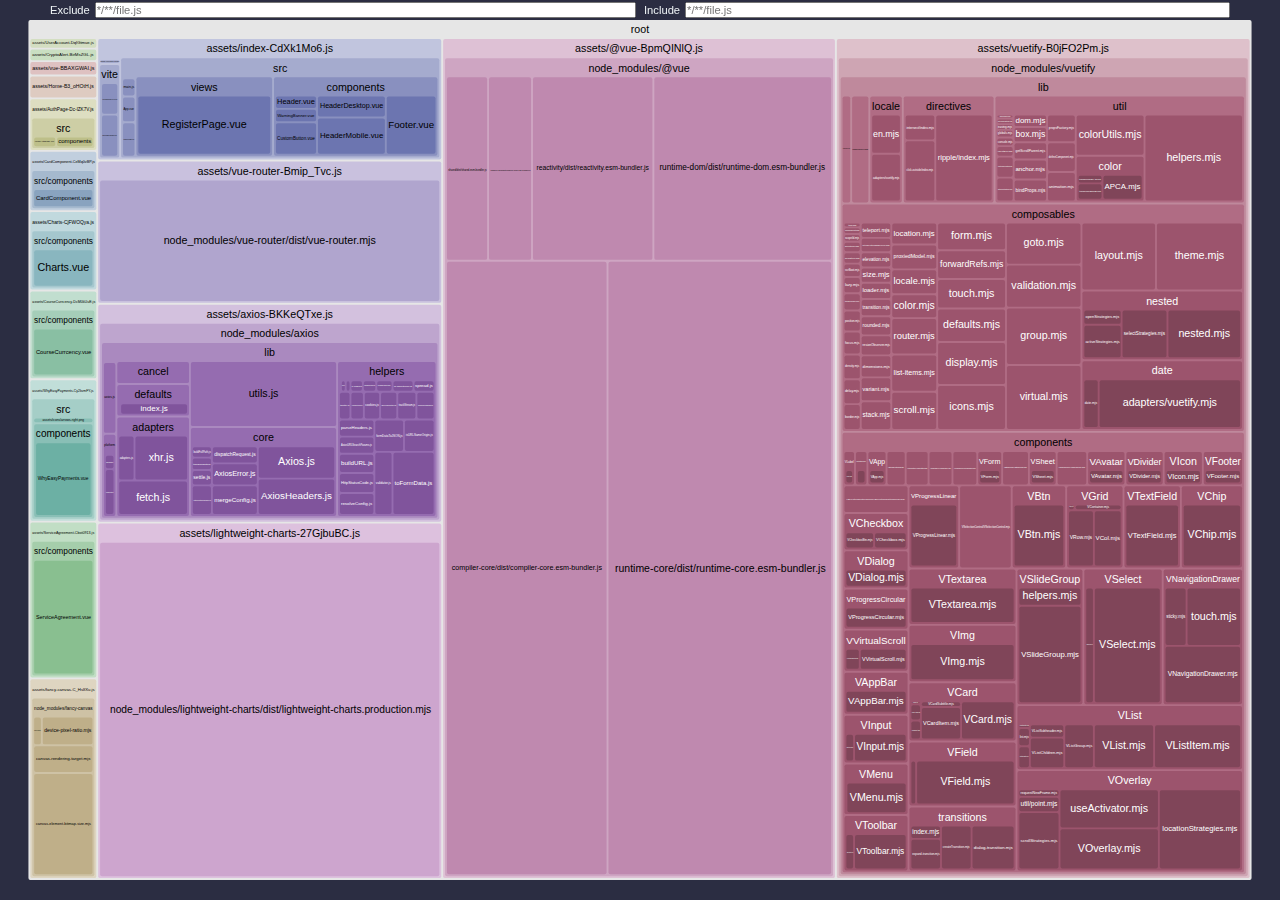
==== commit 2a6d2821: "update page" ====
--- a/stats.html
+++ b/stats.html
@@ -4822,7 +4822,7 @@
   </script>
   <script>
     /*<!--*/
-    const data = {"version":2,"tree":{"name":"root","children":[{"name":"assets/vue-BBAXGWAI.js","children":[{"name":"node_modules/vue/dist/vue.esm-bundler.js","uid":"c937d22a-1"}]},{"name":"assets/Home-B3_oHOtH.js","children":[{"name":"src","children":[{"name":"assets/icons/man.svg","uid":"c937d22a-3"},{"name":"views/Home.vue","uid":"c937d22a-5"}]}]},{"name":"assets/fancy-canvas-C_HslfXu.js","children":[{"name":"node_modules/fancy-canvas","children":[{"uid":"c937d22a-7","name":"size.mjs"},{"uid":"c937d22a-9","name":"device-pixel-ratio.mjs"},{"uid":"c937d22a-11","name":"canvas-element-bitmap-size.mjs"},{"uid":"c937d22a-13","name":"canvas-rendering-target.mjs"},{"uid":"c937d22a-15","name":"index.mjs"}]}]},{"name":"assets/AuthPage-Dc-lZK7V.js","children":[{"name":"src","children":[{"name":"components","children":[{"uid":"c937d22a-17","name":"LoginForm.vue?vue&type=style&index=0&scoped=2149ca34&lang.css"},{"uid":"c937d22a-19","name":"LoginForm.vue"}]},{"name":"views/AuthPage.vue","uid":"c937d22a-21"}]}]},{"name":"assets/UserAccount-DqIGtmue.js","children":[{"name":"src/views","children":[{"uid":"c937d22a-23","name":"UserAccount.vue?vue&type=style&index=0&scoped=edabe7ae&lang.css"},{"uid":"c937d22a-25","name":"UserAccount.vue"}]}]},{"name":"assets/CryptoAlert-BirMsZGL.js","children":[{"name":"src/views","children":[{"uid":"c937d22a-27","name":"CryptoAlert.vue?vue&type=style&index=0&scoped=09438b04&lang.css"},{"uid":"c937d22a-29","name":"CryptoAlert.vue"}]}]},{"name":"assets/ServiceAgreement-Cbot0913.js","children":[{"name":"src/components","children":[{"uid":"c937d22a-31","name":"ServiceAgreement.vue?vue&type=style&index=0&scoped=c777a96a&lang.css"},{"uid":"c937d22a-33","name":"ServiceAgreement.vue"}]}]},{"name":"assets/CourseCurrcency-DcM0kUuE.js","children":[{"name":"src/components","children":[{"uid":"c937d22a-35","name":"CourseCurrcency.vue?vue&type=style&index=0&scoped=b956d8fd&lang.css"},{"uid":"c937d22a-37","name":"CourseCurrcency.vue"}]}]},{"name":"assets/WhyEasyPayments-Cy2kvmFY.js","children":[{"name":"src","children":[{"name":"assets/icons/arrows-right.png","uid":"c937d22a-39"},{"name":"components","children":[{"uid":"c937d22a-41","name":"WhyEasyPayments.vue?vue&type=style&index=0&scoped=2e230a56&lang.css"},{"uid":"c937d22a-43","name":"WhyEasyPayments.vue"}]}]}]},{"name":"assets/index-CdXk1Mo6.js","children":[{"name":"\u0000vite","children":[{"uid":"c937d22a-45","name":"modulepreload-polyfill.js"},{"uid":"c937d22a-77","name":"preload-helper.js"}]},{"name":"src","children":[{"name":"components","children":[{"uid":"c937d22a-47","name":"CustomButton.vue?vue&type=style&index=0&scoped=975815f6&lang.css"},{"uid":"c937d22a-51","name":"CustomButton.vue"},{"uid":"c937d22a-55","name":"HeaderDesktop.vue?vue&type=style&index=0&scoped=e40b8868&lang.css"},{"uid":"c937d22a-57","name":"HeaderDesktop.vue"},{"uid":"c937d22a-59","name":"HeaderMobile.vue?vue&type=style&index=0&scoped=95ba2bea&lang.css"},{"uid":"c937d22a-61","name":"HeaderMobile.vue"},{"uid":"c937d22a-63","name":"WarningBanner.vue?vue&type=style&index=0&scoped=26d82c22&lang.css"},{"uid":"c937d22a-65","name":"WarningBanner.vue"},{"uid":"c937d22a-67","name":"Header.vue?vue&type=style&index=0&scoped=afb56e72&lang.css"},{"uid":"c937d22a-69","name":"Header.vue"},{"uid":"c937d22a-71","name":"Footer.vue?vue&type=style&index=0&scoped=137cc75a&lang.css"},{"uid":"c937d22a-73","name":"Footer.vue"}]},{"uid":"c937d22a-75","name":"App.vue"},{"name":"views","children":[{"uid":"c937d22a-79","name":"Home.vue?vue&type=style&index=0&scoped=8512a44a&lang.css"},{"uid":"c937d22a-83","name":"RegisterPage.vue?vue&type=style&index=0&scoped=851c0119&lang.css"},{"uid":"c937d22a-85","name":"RegisterPage.vue"}]},{"name":"assets","children":[{"uid":"c937d22a-81","name":"logoRegister.png"},{"name":"styles/settings.scss","uid":"c937d22a-89"}]},{"name":"router/index.js","uid":"c937d22a-87"},{"uid":"c937d22a-91","name":"main.js"}]},{"uid":"c937d22a-49","name":"\u0000plugin-vue:export-helper"},{"name":"\u0000vite:asset:public/logoSecond.webp","uid":"c937d22a-53"},{"uid":"c937d22a-93","name":"index.html"}]},{"name":"assets/CardComponent-CeMq0vBP.js","children":[{"name":"src/components","children":[{"uid":"c937d22a-95","name":"CardComponent.vue?vue&type=style&index=0&scoped=12553e26&lang.css"},{"uid":"c937d22a-97","name":"CardComponent.vue"}]}]},{"name":"assets/Charts-CjFWOQya.js","children":[{"name":"src/components","children":[{"uid":"c937d22a-99","name":"Charts.vue?vue&type=style&index=0&scoped=bff23045&lang.css"},{"uid":"c937d22a-101","name":"Charts.vue"}]}]},{"name":"assets/vue-router-Bmip_Tvc.js","children":[{"name":"node_modules/vue-router/dist/vue-router.mjs","uid":"c937d22a-103"}]},{"name":"assets/axios-BKKeQTxe.js","children":[{"name":"node_modules/axios","children":[{"name":"lib","children":[{"name":"helpers","children":[{"uid":"c937d22a-105","name":"bind.js"},{"uid":"c937d22a-111","name":"null.js"},{"uid":"c937d22a-113","name":"toFormData.js"},{"uid":"c937d22a-115","name":"AxiosURLSearchParams.js"},{"uid":"c937d22a-117","name":"buildURL.js"},{"uid":"c937d22a-135","name":"toURLEncodedForm.js"},{"uid":"c937d22a-137","name":"formDataToJSON.js"},{"uid":"c937d22a-141","name":"parseHeaders.js"},{"uid":"c937d22a-153","name":"parseProtocol.js"},{"uid":"c937d22a-155","name":"speedometer.js"},{"uid":"c937d22a-157","name":"throttle.js"},{"uid":"c937d22a-159","name":"progressEventReducer.js"},{"uid":"c937d22a-161","name":"isURLSameOrigin.js"},{"uid":"c937d22a-163","name":"cookies.js"},{"uid":"c937d22a-165","name":"isAbsoluteURL.js"},{"uid":"c937d22a-167","name":"combineURLs.js"},{"uid":"c937d22a-173","name":"resolveConfig.js"},{"uid":"c937d22a-177","name":"composeSignals.js"},{"uid":"c937d22a-179","name":"trackStream.js"},{"uid":"c937d22a-189","name":"validator.js"},{"uid":"c937d22a-195","name":"spread.js"},{"uid":"c937d22a-197","name":"isAxiosError.js"},{"uid":"c937d22a-199","name":"HttpStatusCode.js"}]},{"uid":"c937d22a-107","name":"utils.js"},{"name":"core","children":[{"uid":"c937d22a-109","name":"AxiosError.js"},{"uid":"c937d22a-119","name":"InterceptorManager.js"},{"uid":"c937d22a-143","name":"AxiosHeaders.js"},{"uid":"c937d22a-145","name":"transformData.js"},{"uid":"c937d22a-151","name":"settle.js"},{"uid":"c937d22a-169","name":"buildFullPath.js"},{"uid":"c937d22a-171","name":"mergeConfig.js"},{"uid":"c937d22a-185","name":"dispatchRequest.js"},{"uid":"c937d22a-191","name":"Axios.js"}]},{"name":"defaults","children":[{"uid":"c937d22a-121","name":"transitional.js"},{"uid":"c937d22a-139","name":"index.js"}]},{"name":"platform","children":[{"name":"browser","children":[{"name":"classes","children":[{"uid":"c937d22a-123","name":"URLSearchParams.js"},{"uid":"c937d22a-125","name":"FormData.js"},{"uid":"c937d22a-127","name":"Blob.js"}]},{"uid":"c937d22a-129","name":"index.js"}]},{"name":"common/utils.js","uid":"c937d22a-131"},{"uid":"c937d22a-133","name":"index.js"}]},{"name":"cancel","children":[{"uid":"c937d22a-147","name":"isCancel.js"},{"uid":"c937d22a-149","name":"CanceledError.js"},{"uid":"c937d22a-193","name":"CancelToken.js"}]},{"name":"adapters","children":[{"uid":"c937d22a-175","name":"xhr.js"},{"uid":"c937d22a-181","name":"fetch.js"},{"uid":"c937d22a-183","name":"adapters.js"}]},{"name":"env/data.js","uid":"c937d22a-187"},{"uid":"c937d22a-201","name":"axios.js"}]},{"uid":"c937d22a-203","name":"index.js"}]}]},{"name":"assets/lightweight-charts-27GjbuBC.js","children":[{"name":"node_modules/lightweight-charts/dist/lightweight-charts.production.mjs","uid":"c937d22a-205"}]},{"name":"assets/@vue-BpmQINlQ.js","children":[{"name":"node_modules/@vue","children":[{"name":"shared/dist/shared.esm-bundler.js","uid":"c937d22a-207"},{"name":"reactivity/dist/reactivity.esm-bundler.js","uid":"c937d22a-209"},{"name":"runtime-core/dist/runtime-core.esm-bundler.js","uid":"c937d22a-211"},{"name":"runtime-dom/dist/runtime-dom.esm-bundler.js","uid":"c937d22a-213"},{"name":"compiler-core/dist/compiler-core.esm-bundler.js","uid":"c937d22a-215"},{"name":"compiler-dom/dist/compiler-dom.esm-bundler.js","uid":"c937d22a-217"},{"name":"devtools-api/lib/esm","children":[{"uid":"c937d22a-219","name":"env.js"},{"uid":"c937d22a-221","name":"const.js"},{"uid":"c937d22a-223","name":"time.js"},{"uid":"c937d22a-225","name":"proxy.js"},{"name":"api","children":[{"uid":"c937d22a-227","name":"api.js"},{"uid":"c937d22a-229","name":"app.js"},{"uid":"c937d22a-231","name":"component.js"},{"uid":"c937d22a-233","name":"context.js"},{"uid":"c937d22a-235","name":"hooks.js"},{"uid":"c937d22a-237","name":"util.js"},{"uid":"c937d22a-239","name":"index.js"}]},{"uid":"c937d22a-241","name":"plugin.js"},{"uid":"c937d22a-243","name":"index.js"}]}]}]},{"name":"assets/vuetify-B0jFO2Pm.js","children":[{"name":"\u0000plugin-vuetify:components","children":[{"name":"VBtn/VBtn.sass","uid":"c937d22a-245"},{"name":"VBtnToggle/VBtnToggle.sass","uid":"c937d22a-247"},{"name":"VBtnGroup/VBtnGroup.sass","uid":"c937d22a-249"},{"name":"VIcon/VIcon.sass","uid":"c937d22a-331"},{"name":"VProgressCircular/VProgressCircular.sass","uid":"c937d22a-343"},{"name":"VProgressLinear/VProgressLinear.sass","uid":"c937d22a-355"},{"name":"VAppBar/VAppBar.sass","uid":"c937d22a-385"},{"name":"VToolbar/VToolbar.sass","uid":"c937d22a-387"},{"name":"VImg/VImg.sass","uid":"c937d22a-399"},{"name":"VResponsive/VResponsive.sass","uid":"c937d22a-401"},{"name":"VGrid/VGrid.sass","uid":"c937d22a-429"},{"name":"VList","children":[{"uid":"c937d22a-443","name":"VList.sass"},{"uid":"c937d22a-457","name":"VListItem.sass"}]},{"name":"VAvatar/VAvatar.sass","uid":"c937d22a-463"},{"name":"VDivider/VDivider.sass","uid":"c937d22a-473"},{"name":"VNavigationDrawer/VNavigationDrawer.sass","uid":"c937d22a-493"},{"name":"VFooter/VFooter.sass","uid":"c937d22a-519"},{"name":"VTextField/VTextField.sass","uid":"c937d22a-533"},{"name":"VCounter/VCounter.sass","uid":"c937d22a-535"},{"name":"VField/VField.sass","uid":"c937d22a-539"},{"name":"VLabel/VLabel.sass","uid":"c937d22a-541"},{"name":"VInput/VInput.sass","uid":"c937d22a-555"},{"name":"VMessages/VMessages.sass","uid":"c937d22a-557"},{"name":"VTextarea/VTextarea.sass","uid":"c937d22a-569"},{"name":"VApp/VApp.sass","uid":"c937d22a-577"},{"name":"VCard/VCard.sass","uid":"c937d22a-583"},{"name":"VDialog/VDialog.sass","uid":"c937d22a-599"},{"name":"VOverlay/VOverlay.sass","uid":"c937d22a-601"},{"name":"VSelect/VSelect.sass","uid":"c937d22a-633"},{"name":"VCheckbox/VCheckbox.sass","uid":"c937d22a-635"},{"name":"VSelectionControl/VSelectionControl.sass","uid":"c937d22a-637"},{"name":"VSelectionControlGroup/VSelectionControlGroup.sass","uid":"c937d22a-639"},{"name":"VChip/VChip.sass","uid":"c937d22a-651"},{"name":"VChipGroup/VChipGroup.sass","uid":"c937d22a-653"},{"name":"VSlideGroup/VSlideGroup.sass","uid":"c937d22a-655"},{"name":"VMenu/VMenu.sass","uid":"c937d22a-667"},{"name":"VVirtualScroll/VVirtualScroll.sass","uid":"c937d22a-673"},{"name":"VSheet/VSheet.sass","uid":"c937d22a-693"}]},{"name":"node_modules/vuetify","children":[{"name":"lib","children":[{"name":"util","children":[{"uid":"c937d22a-251","name":"globals.mjs"},{"uid":"c937d22a-253","name":"helpers.mjs"},{"uid":"c937d22a-255","name":"anchor.mjs"},{"uid":"c937d22a-257","name":"box.mjs"},{"uid":"c937d22a-259","name":"animation.mjs"},{"uid":"c937d22a-261","name":"bindProps.mjs"},{"name":"color","children":[{"uid":"c937d22a-263","name":"APCA.mjs"},{"uid":"c937d22a-267","name":"transformCIELAB.mjs"},{"uid":"c937d22a-269","name":"transformSRGB.mjs"}]},{"uid":"c937d22a-265","name":"console.mjs"},{"uid":"c937d22a-271","name":"colorUtils.mjs"},{"uid":"c937d22a-273","name":"propsFactory.mjs"},{"uid":"c937d22a-277","name":"getCurrentInstance.mjs"},{"uid":"c937d22a-279","name":"injectSelf.mjs"},{"uid":"c937d22a-283","name":"defineComponent.mjs"},{"uid":"c937d22a-285","name":"createSimpleFunctional.mjs"},{"uid":"c937d22a-287","name":"dom.mjs"},{"uid":"c937d22a-289","name":"easing.mjs"},{"uid":"c937d22a-291","name":"events.mjs"},{"uid":"c937d22a-293","name":"getScrollParent.mjs"},{"uid":"c937d22a-295","name":"isFixedPosition.mjs"},{"uid":"c937d22a-297","name":"useRender.mjs"},{"uid":"c937d22a-299","name":"index.mjs"}]},{"name":"composables","children":[{"uid":"c937d22a-275","name":"component.mjs"},{"uid":"c937d22a-281","name":"defaults.mjs"},{"uid":"c937d22a-301","name":"border.mjs"},{"uid":"c937d22a-303","name":"density.mjs"},{"uid":"c937d22a-305","name":"elevation.mjs"},{"uid":"c937d22a-307","name":"rounded.mjs"},{"uid":"c937d22a-309","name":"tag.mjs"},{"uid":"c937d22a-311","name":"theme.mjs"},{"uid":"c937d22a-313","name":"color.mjs"},{"uid":"c937d22a-315","name":"variant.mjs"},{"uid":"c937d22a-319","name":"toggleScope.mjs"},{"uid":"c937d22a-321","name":"proxiedModel.mjs"},{"uid":"c937d22a-323","name":"group.mjs"},{"uid":"c937d22a-335","name":"icons.mjs"},{"uid":"c937d22a-337","name":"size.mjs"},{"uid":"c937d22a-345","name":"intersectionObserver.mjs"},{"uid":"c937d22a-347","name":"resizeObserver.mjs"},{"uid":"c937d22a-353","name":"dimensions.mjs"},{"uid":"c937d22a-361","name":"locale.mjs"},{"uid":"c937d22a-363","name":"location.mjs"},{"uid":"c937d22a-369","name":"loader.mjs"},{"uid":"c937d22a-371","name":"position.mjs"},{"uid":"c937d22a-373","name":"router.mjs"},{"uid":"c937d22a-375","name":"selectLink.mjs"},{"uid":"c937d22a-405","name":"transition.mjs"},{"uid":"c937d22a-415","name":"layout.mjs"},{"uid":"c937d22a-417","name":"scroll.mjs"},{"uid":"c937d22a-419","name":"ssrBoot.mjs"},{"uid":"c937d22a-433","name":"display.mjs"},{"name":"nested","children":[{"uid":"c937d22a-447","name":"activeStrategies.mjs"},{"uid":"c937d22a-449","name":"openStrategies.mjs"},{"uid":"c937d22a-451","name":"selectStrategies.mjs"},{"uid":"c937d22a-453","name":"nested.mjs"}]},{"uid":"c937d22a-481","name":"list-items.mjs"},{"uid":"c937d22a-497","name":"touch.mjs"},{"name":"date","children":[{"name":"adapters/vuetify.mjs","uid":"c937d22a-501"},{"uid":"c937d22a-503","name":"date.mjs"},{"uid":"c937d22a-505","name":"index.mjs"}]},{"uid":"c937d22a-507","name":"goto.mjs"},{"uid":"c937d22a-509","name":"index.mjs"},{"uid":"c937d22a-511","name":"delay.mjs"},{"uid":"c937d22a-513","name":"scopeId.mjs"},{"uid":"c937d22a-525","name":"form.mjs"},{"uid":"c937d22a-527","name":"forwardRefs.mjs"},{"uid":"c937d22a-551","name":"focus.mjs"},{"uid":"c937d22a-561","name":"validation.mjs"},{"uid":"c937d22a-615","name":"hydration.mjs"},{"uid":"c937d22a-617","name":"lazy.mjs"},{"uid":"c937d22a-619","name":"stack.mjs"},{"uid":"c937d22a-621","name":"teleport.mjs"},{"uid":"c937d22a-677","name":"virtual.mjs"}]},{"name":"components","children":[{"name":"VBtnGroup/VBtnGroup.mjs","uid":"c937d22a-317"},{"name":"VBtnToggle/VBtnToggle.mjs","uid":"c937d22a-325"},{"name":"VDefaultsProvider","children":[{"uid":"c937d22a-327","name":"VDefaultsProvider.mjs"},{"uid":"c937d22a-329","name":"index.mjs"}]},{"name":"VIcon","children":[{"uid":"c937d22a-339","name":"VIcon.mjs"},{"uid":"c937d22a-341","name":"index.mjs"}]},{"name":"VProgressCircular","children":[{"uid":"c937d22a-349","name":"VProgressCircular.mjs"},{"uid":"c937d22a-351","name":"index.mjs"}]},{"name":"VProgressLinear","children":[{"uid":"c937d22a-365","name":"VProgressLinear.mjs"},{"uid":"c937d22a-367","name":"index.mjs"}]},{"name":"VBtn","children":[{"uid":"c937d22a-381","name":"VBtn.mjs"},{"uid":"c937d22a-383","name":"index.mjs"}]},{"name":"VToolbar","children":[{"uid":"c937d22a-389","name":"VToolbarTitle.mjs"},{"uid":"c937d22a-413","name":"VToolbar.mjs"}]},{"name":"transitions","children":[{"uid":"c937d22a-391","name":"createTransition.mjs"},{"uid":"c937d22a-393","name":"expand-transition.mjs"},{"uid":"c937d22a-395","name":"dialog-transition.mjs"},{"uid":"c937d22a-397","name":"index.mjs"}]},{"name":"VResponsive/VResponsive.mjs","uid":"c937d22a-403"},{"name":"VImg","children":[{"uid":"c937d22a-409","name":"VImg.mjs"},{"uid":"c937d22a-411","name":"index.mjs"}]},{"name":"VAppBar","children":[{"uid":"c937d22a-421","name":"VAppBar.mjs"},{"uid":"c937d22a-423","name":"VAppBarNavIcon.mjs"},{"uid":"c937d22a-425","name":"VAppBarTitle.mjs"},{"uid":"c937d22a-427","name":"index.mjs"}]},{"name":"VGrid","children":[{"uid":"c937d22a-431","name":"VContainer.mjs"},{"uid":"c937d22a-435","name":"VCol.mjs"},{"uid":"c937d22a-437","name":"VRow.mjs"},{"uid":"c937d22a-439","name":"VSpacer.mjs"},{"uid":"c937d22a-441","name":"index.mjs"}]},{"name":"VList","children":[{"uid":"c937d22a-445","name":"list.mjs"},{"uid":"c937d22a-455","name":"VListGroup.mjs"},{"uid":"c937d22a-459","name":"VListItemSubtitle.mjs"},{"uid":"c937d22a-461","name":"VListItemTitle.mjs"},{"uid":"c937d22a-469","name":"VListItem.mjs"},{"uid":"c937d22a-471","name":"VListSubheader.mjs"},{"uid":"c937d22a-479","name":"VListChildren.mjs"},{"uid":"c937d22a-483","name":"VList.mjs"},{"uid":"c937d22a-485","name":"VListImg.mjs"},{"uid":"c937d22a-487","name":"VListItemAction.mjs"},{"uid":"c937d22a-489","name":"VListItemMedia.mjs"},{"uid":"c937d22a-491","name":"index.mjs"}]},{"name":"VAvatar","children":[{"uid":"c937d22a-465","name":"VAvatar.mjs"},{"uid":"c937d22a-467","name":"index.mjs"}]},{"name":"VDivider","children":[{"uid":"c937d22a-475","name":"VDivider.mjs"},{"uid":"c937d22a-477","name":"index.mjs"}]},{"name":"VNavigationDrawer","children":[{"uid":"c937d22a-495","name":"sticky.mjs"},{"uid":"c937d22a-499","name":"touch.mjs"},{"uid":"c937d22a-515","name":"VNavigationDrawer.mjs"},{"uid":"c937d22a-517","name":"index.mjs"}]},{"name":"VFooter","children":[{"uid":"c937d22a-521","name":"VFooter.mjs"},{"uid":"c937d22a-523","name":"index.mjs"}]},{"name":"VForm","children":[{"uid":"c937d22a-529","name":"VForm.mjs"},{"uid":"c937d22a-531","name":"index.mjs"}]},{"name":"VCounter/VCounter.mjs","uid":"c937d22a-537"},{"name":"VLabel","children":[{"uid":"c937d22a-543","name":"VLabel.mjs"},{"uid":"c937d22a-545","name":"index.mjs"}]},{"name":"VField","children":[{"uid":"c937d22a-547","name":"VFieldLabel.mjs"},{"uid":"c937d22a-553","name":"VField.mjs"},{"uid":"c937d22a-571","name":"index.mjs"}]},{"name":"VInput","children":[{"uid":"c937d22a-549","name":"InputIcon.mjs"},{"uid":"c937d22a-563","name":"VInput.mjs"}]},{"name":"VMessages/VMessages.mjs","uid":"c937d22a-559"},{"name":"VTextField","children":[{"uid":"c937d22a-565","name":"VTextField.mjs"},{"uid":"c937d22a-567","name":"index.mjs"}]},{"name":"VTextarea","children":[{"uid":"c937d22a-573","name":"VTextarea.mjs"},{"uid":"c937d22a-575","name":"index.mjs"}]},{"name":"VApp","children":[{"uid":"c937d22a-579","name":"VApp.mjs"},{"uid":"c937d22a-581","name":"index.mjs"}]},{"name":"VCard","children":[{"uid":"c937d22a-585","name":"VCardActions.mjs"},{"uid":"c937d22a-587","name":"VCardSubtitle.mjs"},{"uid":"c937d22a-589","name":"VCardTitle.mjs"},{"uid":"c937d22a-591","name":"VCardItem.mjs"},{"uid":"c937d22a-593","name":"VCardText.mjs"},{"uid":"c937d22a-595","name":"VCard.mjs"},{"uid":"c937d22a-597","name":"index.mjs"}]},{"name":"VOverlay","children":[{"name":"util/point.mjs","uid":"c937d22a-603"},{"uid":"c937d22a-605","name":"locationStrategies.mjs"},{"uid":"c937d22a-607","name":"requestNewFrame.mjs"},{"uid":"c937d22a-609","name":"scrollStrategies.mjs"},{"uid":"c937d22a-613","name":"useActivator.mjs"},{"uid":"c937d22a-625","name":"VOverlay.mjs"},{"uid":"c937d22a-627","name":"index.mjs"}]},{"name":"VMenu","children":[{"uid":"c937d22a-611","name":"shared.mjs"},{"uid":"c937d22a-669","name":"VMenu.mjs"},{"uid":"c937d22a-671","name":"index.mjs"}]},{"name":"VDialog","children":[{"uid":"c937d22a-629","name":"VDialog.mjs"},{"uid":"c937d22a-631","name":"index.mjs"}]},{"name":"VSelectionControlGroup/VSelectionControlGroup.mjs","uid":"c937d22a-641"},{"name":"VSelectionControl/VSelectionControl.mjs","uid":"c937d22a-643"},{"name":"VCheckbox","children":[{"uid":"c937d22a-645","name":"VCheckboxBtn.mjs"},{"uid":"c937d22a-647","name":"VCheckbox.mjs"},{"uid":"c937d22a-649","name":"index.mjs"}]},{"name":"VSlideGroup","children":[{"uid":"c937d22a-657","name":"helpers.mjs"},{"uid":"c937d22a-659","name":"VSlideGroup.mjs"}]},{"name":"VChipGroup/VChipGroup.mjs","uid":"c937d22a-661"},{"name":"VChip","children":[{"uid":"c937d22a-663","name":"VChip.mjs"},{"uid":"c937d22a-665","name":"index.mjs"}]},{"name":"VVirtualScroll","children":[{"uid":"c937d22a-675","name":"VVirtualScrollItem.mjs"},{"uid":"c937d22a-679","name":"VVirtualScroll.mjs"},{"uid":"c937d22a-681","name":"index.mjs"}]},{"name":"VSelect","children":[{"uid":"c937d22a-683","name":"useScrolling.mjs"},{"uid":"c937d22a-685","name":"VSelect.mjs"},{"uid":"c937d22a-687","name":"index.mjs"}]},{"name":"VSheet","children":[{"uid":"c937d22a-695","name":"VSheet.mjs"},{"uid":"c937d22a-697","name":"index.mjs"}]}]},{"name":"iconsets/mdi.mjs","uid":"c937d22a-333"},{"name":"locale","children":[{"uid":"c937d22a-357","name":"en.mjs"},{"name":"adapters/vuetify.mjs","uid":"c937d22a-359"}]},{"name":"directives","children":[{"name":"ripple/index.mjs","uid":"c937d22a-379"},{"name":"intersect/index.mjs","uid":"c937d22a-407"},{"name":"click-outside/index.mjs","uid":"c937d22a-623"}]},{"uid":"c937d22a-689","name":"framework.mjs"}]},{"name":"dist/vuetify.min.css","uid":"c937d22a-691"}]},{"name":"\u0000plugin-vuetify:directives/ripple/VRipple.sass","uid":"c937d22a-377"}]}],"isRoot":true},"nodeParts":{"c937d22a-1":{"renderedLength":1268,"gzipLength":0,"brotliLength":0,"metaUid":"c937d22a-0"},"c937d22a-3":{"renderedLength":46,"gzipLength":0,"brotliLength":0,"metaUid":"c937d22a-2"},"c937d22a-5":{"renderedLength":1894,"gzipLength":0,"brotliLength":0,"metaUid":"c937d22a-4"},"c937d22a-7":{"renderedLength":449,"gzipLength":0,"brotliLength":0,"metaUid":"c937d22a-6"},"c937d22a-9":{"renderedLength":2601,"gzipLength":0,"brotliLength":0,"metaUid":"c937d22a-8"},"c937d22a-11":{"renderedLength":10938,"gzipLength":0,"brotliLength":0,"metaUid":"c937d22a-10"},"c937d22a-13":{"renderedLength":3055,"gzipLength":0,"brotliLength":0,"metaUid":"c937d22a-12"},"c937d22a-15":{"renderedLength":0,"gzipLength":0,"brotliLength":0,"metaUid":"c937d22a-14"},"c937d22a-17":{"renderedLength":0,"gzipLength":0,"brotliLength":0,"metaUid":"c937d22a-16"},"c937d22a-19":{"renderedLength":2773,"gzipLength":0,"brotliLength":0,"metaUid":"c937d22a-18"},"c937d22a-21":{"renderedLength":1694,"gzipLength":0,"brotliLength":0,"metaUid":"c937d22a-20"},"c937d22a-23":{"renderedLength":0,"gzipLength":0,"brotliLength":0,"metaUid":"c937d22a-22"},"c937d22a-25":{"renderedLength":880,"gzipLength":0,"brotliLength":0,"metaUid":"c937d22a-24"},"c937d22a-27":{"renderedLength":0,"gzipLength":0,"brotliLength":0,"metaUid":"c937d22a-26"},"c937d22a-29":{"renderedLength":1044,"gzipLength":0,"brotliLength":0,"metaUid":"c937d22a-28"},"c937d22a-31":{"renderedLength":0,"gzipLength":0,"brotliLength":0,"metaUid":"c937d22a-30"},"c937d22a-33":{"renderedLength":13303,"gzipLength":0,"brotliLength":0,"metaUid":"c937d22a-32"},"c937d22a-35":{"renderedLength":0,"gzipLength":0,"brotliLength":0,"metaUid":"c937d22a-34"},"c937d22a-37":{"renderedLength":7479,"gzipLength":0,"brotliLength":0,"metaUid":"c937d22a-36"},"c937d22a-39":{"renderedLength":744,"gzipLength":0,"brotliLength":0,"metaUid":"c937d22a-38"},"c937d22a-41":{"renderedLength":0,"gzipLength":0,"brotliLength":0,"metaUid":"c937d22a-40"},"c937d22a-43":{"renderedLength":11333,"gzipLength":0,"brotliLength":0,"metaUid":"c937d22a-42"},"c937d22a-45":{"renderedLength":1280,"gzipLength":0,"brotliLength":0,"metaUid":"c937d22a-44"},"c937d22a-47":{"renderedLength":0,"gzipLength":0,"brotliLength":0,"metaUid":"c937d22a-46"},"c937d22a-49":{"renderedLength":159,"gzipLength":0,"brotliLength":0,"metaUid":"c937d22a-48"},"c937d22a-51":{"renderedLength":3651,"gzipLength":0,"brotliLength":0,"metaUid":"c937d22a-50"},"c937d22a-53":{"renderedLength":55,"gzipLength":0,"brotliLength":0,"metaUid":"c937d22a-52"},"c937d22a-55":{"renderedLength":0,"gzipLength":0,"brotliLength":0,"metaUid":"c937d22a-54"},"c937d22a-57":{"renderedLength":4131,"gzipLength":0,"brotliLength":0,"metaUid":"c937d22a-56"},"c937d22a-59":{"renderedLength":0,"gzipLength":0,"brotliLength":0,"metaUid":"c937d22a-58"},"c937d22a-61":{"renderedLength":6842,"gzipLength":0,"brotliLength":0,"metaUid":"c937d22a-60"},"c937d22a-63":{"renderedLength":0,"gzipLength":0,"brotliLength":0,"metaUid":"c937d22a-62"},"c937d22a-65":{"renderedLength":1550,"gzipLength":0,"brotliLength":0,"metaUid":"c937d22a-64"},"c937d22a-67":{"renderedLength":0,"gzipLength":0,"brotliLength":0,"metaUid":"c937d22a-66"},"c937d22a-69":{"renderedLength":1501,"gzipLength":0,"brotliLength":0,"metaUid":"c937d22a-68"},"c937d22a-71":{"renderedLength":0,"gzipLength":0,"brotliLength":0,"metaUid":"c937d22a-70"},"c937d22a-73":{"renderedLength":8134,"gzipLength":0,"brotliLength":0,"metaUid":"c937d22a-72"},"c937d22a-75":{"renderedLength":695,"gzipLength":0,"brotliLength":0,"metaUid":"c937d22a-74"},"c937d22a-77":{"renderedLength":1718,"gzipLength":0,"brotliLength":0,"metaUid":"c937d22a-76"},"c937d22a-79":{"renderedLength":0,"gzipLength":0,"brotliLength":0,"metaUid":"c937d22a-78"},"c937d22a-81":{"renderedLength":46,"gzipLength":0,"brotliLength":0,"metaUid":"c937d22a-80"},"c937d22a-83":{"renderedLength":0,"gzipLength":0,"brotliLength":0,"metaUid":"c937d22a-82"},"c937d22a-85":{"renderedLength":21332,"gzipLength":0,"brotliLength":0,"metaUid":"c937d22a-84"},"c937d22a-87":{"renderedLength":896,"gzipLength":0,"brotliLength":0,"metaUid":"c937d22a-86"},"c937d22a-89":{"renderedLength":0,"gzipLength":0,"brotliLength":0,"metaUid":"c937d22a-88"},"c937d22a-91":{"renderedLength":479,"gzipLength":0,"brotliLength":0,"metaUid":"c937d22a-90"},"c937d22a-93":{"renderedLength":0,"gzipLength":0,"brotliLength":0,"metaUid":"c937d22a-92"},"c937d22a-95":{"renderedLength":0,"gzipLength":0,"brotliLength":0,"metaUid":"c937d22a-94"},"c937d22a-97":{"renderedLength":5060,"gzipLength":0,"brotliLength":0,"metaUid":"c937d22a-96"},"c937d22a-99":{"renderedLength":0,"gzipLength":0,"brotliLength":0,"metaUid":"c937d22a-98"},"c937d22a-101":{"renderedLength":6781,"gzipLength":0,"brotliLength":0,"metaUid":"c937d22a-100"},"c937d22a-103":{"renderedLength":61672,"gzipLength":0,"brotliLength":0,"metaUid":"c937d22a-102"},"c937d22a-105":{"renderedLength":103,"gzipLength":0,"brotliLength":0,"metaUid":"c937d22a-104"},"c937d22a-107":{"renderedLength":17665,"gzipLength":0,"brotliLength":0,"metaUid":"c937d22a-106"},"c937d22a-109":{"renderedLength":2466,"gzipLength":0,"brotliLength":0,"metaUid":"c937d22a-108"},"c937d22a-111":{"renderedLength":60,"gzipLength":0,"brotliLength":0,"metaUid":"c937d22a-110"},"c937d22a-113":{"renderedLength":5791,"gzipLength":0,"brotliLength":0,"metaUid":"c937d22a-112"},"c937d22a-115":{"renderedLength":1348,"gzipLength":0,"brotliLength":0,"metaUid":"c937d22a-114"},"c937d22a-117":{"renderedLength":1425,"gzipLength":0,"brotliLength":0,"metaUid":"c937d22a-116"},"c937d22a-119":{"renderedLength":1483,"gzipLength":0,"brotliLength":0,"metaUid":"c937d22a-118"},"c937d22a-121":{"renderedLength":116,"gzipLength":0,"brotliLength":0,"metaUid":"c937d22a-120"},"c937d22a-123":{"renderedLength":106,"gzipLength":0,"brotliLength":0,"metaUid":"c937d22a-122"},"c937d22a-125":{"renderedLength":69,"gzipLength":0,"brotliLength":0,"metaUid":"c937d22a-124"},"c937d22a-127":{"renderedLength":57,"gzipLength":0,"brotliLength":0,"metaUid":"c937d22a-126"},"c937d22a-129":{"renderedLength":205,"gzipLength":0,"brotliLength":0,"metaUid":"c937d22a-128"},"c937d22a-131":{"renderedLength":1453,"gzipLength":0,"brotliLength":0,"metaUid":"c937d22a-130"},"c937d22a-133":{"renderedLength":49,"gzipLength":0,"brotliLength":0,"metaUid":"c937d22a-132"},"c937d22a-135":{"renderedLength":398,"gzipLength":0,"brotliLength":0,"metaUid":"c937d22a-134"},"c937d22a-137":{"renderedLength":2098,"gzipLength":0,"brotliLength":0,"metaUid":"c937d22a-136"},"c937d22a-139":{"renderedLength":4119,"gzipLength":0,"brotliLength":0,"metaUid":"c937d22a-138"},"c937d22a-141":{"renderedLength":1338,"gzipLength":0,"brotliLength":0,"metaUid":"c937d22a-140"},"c937d22a-143":{"renderedLength":6946,"gzipLength":0,"brotliLength":0,"metaUid":"c937d22a-142"},"c937d22a-145":{"renderedLength":616,"gzipLength":0,"brotliLength":0,"metaUid":"c937d22a-144"},"c937d22a-147":{"renderedLength":68,"gzipLength":0,"brotliLength":0,"metaUid":"c937d22a-146"},"c937d22a-149":{"renderedLength":570,"gzipLength":0,"brotliLength":0,"metaUid":"c937d22a-148"},"c937d22a-151":{"renderedLength":762,"gzipLength":0,"brotliLength":0,"metaUid":"c937d22a-150"},"c937d22a-153":{"renderedLength":120,"gzipLength":0,"brotliLength":0,"metaUid":"c937d22a-152"},"c937d22a-155":{"renderedLength":1047,"gzipLength":0,"brotliLength":0,"metaUid":"c937d22a-154"},"c937d22a-157":{"renderedLength":693,"gzipLength":0,"brotliLength":0,"metaUid":"c937d22a-156"},"c937d22a-159":{"renderedLength":823,"gzipLength":0,"brotliLength":0,"metaUid":"c937d22a-158"},"c937d22a-161":{"renderedLength":2181,"gzipLength":0,"brotliLength":0,"metaUid":"c937d22a-160"},"c937d22a-163":{"renderedLength":969,"gzipLength":0,"brotliLength":0,"metaUid":"c937d22a-162"},"c937d22a-165":{"renderedLength":530,"gzipLength":0,"brotliLength":0,"metaUid":"c937d22a-164"},"c937d22a-167":{"renderedLength":351,"gzipLength":0,"brotliLength":0,"metaUid":"c937d22a-166"},"c937d22a-169":{"renderedLength":553,"gzipLength":0,"brotliLength":0,"metaUid":"c937d22a-168"},"c937d22a-171":{"renderedLength":3291,"gzipLength":0,"brotliLength":0,"metaUid":"c937d22a-170"},"c937d22a-173":{"renderedLength":1745,"gzipLength":0,"brotliLength":0,"metaUid":"c937d22a-172"},"c937d22a-175":{"renderedLength":5805,"gzipLength":0,"brotliLength":0,"metaUid":"c937d22a-174"},"c937d22a-177":{"renderedLength":1135,"gzipLength":0,"brotliLength":0,"metaUid":"c937d22a-176"},"c937d22a-179":{"renderedLength":1130,"gzipLength":0,"brotliLength":0,"metaUid":"c937d22a-178"},"c937d22a-181":{"renderedLength":5842,"gzipLength":0,"brotliLength":0,"metaUid":"c937d22a-180"},"c937d22a-183":{"renderedLength":1786,"gzipLength":0,"brotliLength":0,"metaUid":"c937d22a-182"},"c937d22a-185":{"renderedLength":1860,"gzipLength":0,"brotliLength":0,"metaUid":"c937d22a-184"},"c937d22a-187":{"renderedLength":24,"gzipLength":0,"brotliLength":0,"metaUid":"c937d22a-186"},"c937d22a-189":{"renderedLength":2475,"gzipLength":0,"brotliLength":0,"metaUid":"c937d22a-188"},"c937d22a-191":{"renderedLength":5976,"gzipLength":0,"brotliLength":0,"metaUid":"c937d22a-190"},"c937d22a-193":{"renderedLength":2431,"gzipLength":0,"brotliLength":0,"metaUid":"c937d22a-192"},"c937d22a-195":{"renderedLength":533,"gzipLength":0,"brotliLength":0,"metaUid":"c937d22a-194"},"c937d22a-197":{"renderedLength":308,"gzipLength":0,"brotliLength":0,"metaUid":"c937d22a-196"},"c937d22a-199":{"renderedLength":1567,"gzipLength":0,"brotliLength":0,"metaUid":"c937d22a-198"},"c937d22a-201":{"renderedLength":1670,"gzipLength":0,"brotliLength":0,"metaUid":"c937d22a-200"},"c937d22a-203":{"renderedLength":0,"gzipLength":0,"brotliLength":0,"metaUid":"c937d22a-202"},"c937d22a-205":{"renderedLength":153002,"gzipLength":0,"brotliLength":0,"metaUid":"c937d22a-204"},"c937d22a-207":{"renderedLength":10407,"gzipLength":0,"brotliLength":0,"metaUid":"c937d22a-206"},"c937d22a-209":{"renderedLength":30035,"gzipLength":0,"brotliLength":0,"metaUid":"c937d22a-208"},"c937d22a-211":{"renderedLength":185097,"gzipLength":0,"brotliLength":0,"metaUid":"c937d22a-210"},"c937d22a-213":{"renderedLength":44257,"gzipLength":0,"brotliLength":0,"metaUid":"c937d22a-212"},"c937d22a-215":{"renderedLength":131939,"gzipLength":0,"brotliLength":0,"metaUid":"c937d22a-214"},"c937d22a-217":{"renderedLength":10687,"gzipLength":0,"brotliLength":0,"metaUid":"c937d22a-216"},"c937d22a-219":{"renderedLength":0,"gzipLength":0,"brotliLength":0,"metaUid":"c937d22a-218"},"c937d22a-221":{"renderedLength":0,"gzipLength":0,"brotliLength":0,"metaUid":"c937d22a-220"},"c937d22a-223":{"renderedLength":0,"gzipLength":0,"brotliLength":0,"metaUid":"c937d22a-222"},"c937d22a-225":{"renderedLength":0,"gzipLength":0,"brotliLength":0,"metaUid":"c937d22a-224"},"c937d22a-227":{"renderedLength":0,"gzipLength":0,"brotliLength":0,"metaUid":"c937d22a-226"},"c937d22a-229":{"renderedLength":0,"gzipLength":0,"brotliLength":0,"metaUid":"c937d22a-228"},"c937d22a-231":{"renderedLength":0,"gzipLength":0,"brotliLength":0,"metaUid":"c937d22a-230"},"c937d22a-233":{"renderedLength":0,"gzipLength":0,"brotliLength":0,"metaUid":"c937d22a-232"},"c937d22a-235":{"renderedLength":0,"gzipLength":0,"brotliLength":0,"metaUid":"c937d22a-234"},"c937d22a-237":{"renderedLength":0,"gzipLength":0,"brotliLength":0,"metaUid":"c937d22a-236"},"c937d22a-239":{"renderedLength":0,"gzipLength":0,"brotliLength":0,"metaUid":"c937d22a-238"},"c937d22a-241":{"renderedLength":0,"gzipLength":0,"brotliLength":0,"metaUid":"c937d22a-240"},"c937d22a-243":{"renderedLength":0,"gzipLength":0,"brotliLength":0,"metaUid":"c937d22a-242"},"c937d22a-245":{"renderedLength":0,"gzipLength":0,"brotliLength":0,"metaUid":"c937d22a-244"},"c937d22a-247":{"renderedLength":0,"gzipLength":0,"brotliLength":0,"metaUid":"c937d22a-246"},"c937d22a-249":{"renderedLength":0,"gzipLength":0,"brotliLength":0,"metaUid":"c937d22a-248"},"c937d22a-251":{"renderedLength":231,"gzipLength":0,"brotliLength":0,"metaUid":"c937d22a-250"},"c937d22a-253":{"renderedLength":14995,"gzipLength":0,"brotliLength":0,"metaUid":"c937d22a-252"},"c937d22a-255":{"renderedLength":1174,"gzipLength":0,"brotliLength":0,"metaUid":"c937d22a-254"},"c937d22a-257":{"renderedLength":848,"gzipLength":0,"brotliLength":0,"metaUid":"c937d22a-256"},"c937d22a-259":{"renderedLength":1514,"gzipLength":0,"brotliLength":0,"metaUid":"c937d22a-258"},"c937d22a-261":{"renderedLength":1259,"gzipLength":0,"brotliLength":0,"metaUid":"c937d22a-260"},"c937d22a-263":{"renderedLength":3403,"gzipLength":0,"brotliLength":0,"metaUid":"c937d22a-262"},"c937d22a-265":{"renderedLength":266,"gzipLength":0,"brotliLength":0,"metaUid":"c937d22a-264"},"c937d22a-267":{"renderedLength":705,"gzipLength":0,"brotliLength":0,"metaUid":"c937d22a-266"},"c937d22a-269":{"renderedLength":1422,"gzipLength":0,"brotliLength":0,"metaUid":"c937d22a-268"},"c937d22a-271":{"renderedLength":4891,"gzipLength":0,"brotliLength":0,"metaUid":"c937d22a-270"},"c937d22a-273":{"renderedLength":1383,"gzipLength":0,"brotliLength":0,"metaUid":"c937d22a-272"},"c937d22a-275":{"renderedLength":188,"gzipLength":0,"brotliLength":0,"metaUid":"c937d22a-274"},"c937d22a-277":{"renderedLength":725,"gzipLength":0,"brotliLength":0,"metaUid":"c937d22a-276"},"c937d22a-279":{"renderedLength":319,"gzipLength":0,"brotliLength":0,"metaUid":"c937d22a-278"},"c937d22a-281":{"renderedLength":3584,"gzipLength":0,"brotliLength":0,"metaUid":"c937d22a-280"},"c937d22a-283":{"renderedLength":1499,"gzipLength":0,"brotliLength":0,"metaUid":"c937d22a-282"},"c937d22a-285":{"renderedLength":656,"gzipLength":0,"brotliLength":0,"metaUid":"c937d22a-284"},"c937d22a-287":{"renderedLength":729,"gzipLength":0,"brotliLength":0,"metaUid":"c937d22a-286"},"c937d22a-289":{"renderedLength":191,"gzipLength":0,"brotliLength":0,"metaUid":"c937d22a-288"},"c937d22a-291":{"renderedLength":0,"gzipLength":0,"brotliLength":0,"metaUid":"c937d22a-290"},"c937d22a-293":{"renderedLength":1006,"gzipLength":0,"brotliLength":0,"metaUid":"c937d22a-292"},"c937d22a-295":{"renderedLength":178,"gzipLength":0,"brotliLength":0,"metaUid":"c937d22a-294"},"c937d22a-297":{"renderedLength":111,"gzipLength":0,"brotliLength":0,"metaUid":"c937d22a-296"},"c937d22a-299":{"renderedLength":0,"gzipLength":0,"brotliLength":0,"metaUid":"c937d22a-298"},"c937d22a-301":{"renderedLength":694,"gzipLength":0,"brotliLength":0,"metaUid":"c937d22a-300"},"c937d22a-303":{"renderedLength":636,"gzipLength":0,"brotliLength":0,"metaUid":"c937d22a-302"},"c937d22a-305":{"renderedLength":710,"gzipLength":0,"brotliLength":0,"metaUid":"c937d22a-304"},"c937d22a-307":{"renderedLength":901,"gzipLength":0,"brotliLength":0,"metaUid":"c937d22a-306"},"c937d22a-309":{"renderedLength":124,"gzipLength":0,"brotliLength":0,"metaUid":"c937d22a-308"},"c937d22a-311":{"renderedLength":9095,"gzipLength":0,"brotliLength":0,"metaUid":"c937d22a-310"},"c937d22a-313":{"renderedLength":1720,"gzipLength":0,"brotliLength":0,"metaUid":"c937d22a-312"},"c937d22a-315":{"renderedLength":1132,"gzipLength":0,"brotliLength":0,"metaUid":"c937d22a-314"},"c937d22a-317":{"renderedLength":1349,"gzipLength":0,"brotliLength":0,"metaUid":"c937d22a-316"},"c937d22a-319":{"renderedLength":455,"gzipLength":0,"brotliLength":0,"metaUid":"c937d22a-318"},"c937d22a-321":{"renderedLength":1714,"gzipLength":0,"brotliLength":0,"metaUid":"c937d22a-320"},"c937d22a-323":{"renderedLength":6787,"gzipLength":0,"brotliLength":0,"metaUid":"c937d22a-322"},"c937d22a-325":{"renderedLength":956,"gzipLength":0,"brotliLength":0,"metaUid":"c937d22a-324"},"c937d22a-327":{"renderedLength":624,"gzipLength":0,"brotliLength":0,"metaUid":"c937d22a-326"},"c937d22a-329":{"renderedLength":0,"gzipLength":0,"brotliLength":0,"metaUid":"c937d22a-328"},"c937d22a-331":{"renderedLength":0,"gzipLength":0,"brotliLength":0,"metaUid":"c937d22a-330"},"c937d22a-333":{"renderedLength":1428,"gzipLength":0,"brotliLength":0,"metaUid":"c937d22a-332"},"c937d22a-335":{"renderedLength":4739,"gzipLength":0,"brotliLength":0,"metaUid":"c937d22a-334"},"c937d22a-337":{"renderedLength":739,"gzipLength":0,"brotliLength":0,"metaUid":"c937d22a-336"},"c937d22a-339":{"renderedLength":1936,"gzipLength":0,"brotliLength":0,"metaUid":"c937d22a-338"},"c937d22a-341":{"renderedLength":0,"gzipLength":0,"brotliLength":0,"metaUid":"c937d22a-340"},"c937d22a-343":{"renderedLength":0,"gzipLength":0,"brotliLength":0,"metaUid":"c937d22a-342"},"c937d22a-345":{"renderedLength":697,"gzipLength":0,"brotliLength":0,"metaUid":"c937d22a-344"},"c937d22a-347":{"renderedLength":925,"gzipLength":0,"brotliLength":0,"metaUid":"c937d22a-346"},"c937d22a-349":{"renderedLength":3929,"gzipLength":0,"brotliLength":0,"metaUid":"c937d22a-348"},"c937d22a-351":{"renderedLength":0,"gzipLength":0,"brotliLength":0,"metaUid":"c937d22a-350"},"c937d22a-353":{"renderedLength":1043,"gzipLength":0,"brotliLength":0,"metaUid":"c937d22a-352"},"c937d22a-355":{"renderedLength":0,"gzipLength":0,"brotliLength":0,"metaUid":"c937d22a-354"},"c937d22a-357":{"renderedLength":2217,"gzipLength":0,"brotliLength":0,"metaUid":"c937d22a-356"},"c937d22a-359":{"renderedLength":2752,"gzipLength":0,"brotliLength":0,"metaUid":"c937d22a-358"},"c937d22a-361":{"renderedLength":1714,"gzipLength":0,"brotliLength":0,"metaUid":"c937d22a-360"},"c937d22a-363":{"renderedLength":1554,"gzipLength":0,"brotliLength":0,"metaUid":"c937d22a-362"},"c937d22a-365":{"renderedLength":6172,"gzipLength":0,"brotliLength":0,"metaUid":"c937d22a-364"},"c937d22a-367":{"renderedLength":0,"gzipLength":0,"brotliLength":0,"metaUid":"c937d22a-366"},"c937d22a-369":{"renderedLength":749,"gzipLength":0,"brotliLength":0,"metaUid":"c937d22a-368"},"c937d22a-371":{"renderedLength":565,"gzipLength":0,"brotliLength":0,"metaUid":"c937d22a-370"},"c937d22a-373":{"renderedLength":2532,"gzipLength":0,"brotliLength":0,"metaUid":"c937d22a-372"},"c937d22a-375":{"renderedLength":259,"gzipLength":0,"brotliLength":0,"metaUid":"c937d22a-374"},"c937d22a-377":{"renderedLength":0,"gzipLength":0,"brotliLength":0,"metaUid":"c937d22a-376"},"c937d22a-379":{"renderedLength":8953,"gzipLength":0,"brotliLength":0,"metaUid":"c937d22a-378"},"c937d22a-381":{"renderedLength":6711,"gzipLength":0,"brotliLength":0,"metaUid":"c937d22a-380"},"c937d22a-383":{"renderedLength":0,"gzipLength":0,"brotliLength":0,"metaUid":"c937d22a-382"},"c937d22a-385":{"renderedLength":0,"gzipLength":0,"brotliLength":0,"metaUid":"c937d22a-384"},"c937d22a-387":{"renderedLength":0,"gzipLength":0,"brotliLength":0,"metaUid":"c937d22a-386"},"c937d22a-389":{"renderedLength":731,"gzipLength":0,"brotliLength":0,"metaUid":"c937d22a-388"},"c937d22a-391":{"renderedLength":3056,"gzipLength":0,"brotliLength":0,"metaUid":"c937d22a-390"},"c937d22a-393":{"renderedLength":2087,"gzipLength":0,"brotliLength":0,"metaUid":"c937d22a-392"},"c937d22a-395":{"renderedLength":4230,"gzipLength":0,"brotliLength":0,"metaUid":"c937d22a-394"},"c937d22a-397":{"renderedLength":941,"gzipLength":0,"brotliLength":0,"metaUid":"c937d22a-396"},"c937d22a-399":{"renderedLength":0,"gzipLength":0,"brotliLength":0,"metaUid":"c937d22a-398"},"c937d22a-401":{"renderedLength":0,"gzipLength":0,"brotliLength":0,"metaUid":"c937d22a-400"},"c937d22a-403":{"renderedLength":1193,"gzipLength":0,"brotliLength":0,"metaUid":"c937d22a-402"},"c937d22a-405":{"renderedLength":807,"gzipLength":0,"brotliLength":0,"metaUid":"c937d22a-404"},"c937d22a-407":{"renderedLength":1434,"gzipLength":0,"brotliLength":0,"metaUid":"c937d22a-406"},"c937d22a-409":{"renderedLength":9087,"gzipLength":0,"brotliLength":0,"metaUid":"c937d22a-408"},"c937d22a-411":{"renderedLength":0,"gzipLength":0,"brotliLength":0,"metaUid":"c937d22a-410"},"c937d22a-413":{"renderedLength":4607,"gzipLength":0,"brotliLength":0,"metaUid":"c937d22a-412"},"c937d22a-415":{"renderedLength":7754,"gzipLength":0,"brotliLength":0,"metaUid":"c937d22a-414"},"c937d22a-417":{"renderedLength":2707,"gzipLength":0,"brotliLength":0,"metaUid":"c937d22a-416"},"c937d22a-419":{"renderedLength":375,"gzipLength":0,"brotliLength":0,"metaUid":"c937d22a-418"},"c937d22a-421":{"renderedLength":4057,"gzipLength":0,"brotliLength":0,"metaUid":"c937d22a-420"},"c937d22a-423":{"renderedLength":0,"gzipLength":0,"brotliLength":0,"metaUid":"c937d22a-422"},"c937d22a-425":{"renderedLength":0,"gzipLength":0,"brotliLength":0,"metaUid":"c937d22a-424"},"c937d22a-427":{"renderedLength":0,"gzipLength":0,"brotliLength":0,"metaUid":"c937d22a-426"},"c937d22a-429":{"renderedLength":0,"gzipLength":0,"brotliLength":0,"metaUid":"c937d22a-428"},"c937d22a-431":{"renderedLength":588,"gzipLength":0,"brotliLength":0,"metaUid":"c937d22a-430"},"c937d22a-433":{"renderedLength":4517,"gzipLength":0,"brotliLength":0,"metaUid":"c937d22a-432"},"c937d22a-435":{"renderedLength":3237,"gzipLength":0,"brotliLength":0,"metaUid":"c937d22a-434"},"c937d22a-437":{"renderedLength":3081,"gzipLength":0,"brotliLength":0,"metaUid":"c937d22a-436"},"c937d22a-439":{"renderedLength":79,"gzipLength":0,"brotliLength":0,"metaUid":"c937d22a-438"},"c937d22a-441":{"renderedLength":0,"gzipLength":0,"brotliLength":0,"metaUid":"c937d22a-440"},"c937d22a-443":{"renderedLength":0,"gzipLength":0,"brotliLength":0,"metaUid":"c937d22a-442"},"c937d22a-445":{"renderedLength":446,"gzipLength":0,"brotliLength":0,"metaUid":"c937d22a-444"},"c937d22a-447":{"renderedLength":2907,"gzipLength":0,"brotliLength":0,"metaUid":"c937d22a-446"},"c937d22a-449":{"renderedLength":1270,"gzipLength":0,"brotliLength":0,"metaUid":"c937d22a-448"},"c937d22a-451":{"renderedLength":4909,"gzipLength":0,"brotliLength":0,"metaUid":"c937d22a-450"},"c937d22a-453":{"renderedLength":8069,"gzipLength":0,"brotliLength":0,"metaUid":"c937d22a-452"},"c937d22a-455":{"renderedLength":2912,"gzipLength":0,"brotliLength":0,"metaUid":"c937d22a-454"},"c937d22a-457":{"renderedLength":0,"gzipLength":0,"brotliLength":0,"metaUid":"c937d22a-456"},"c937d22a-459":{"renderedLength":558,"gzipLength":0,"brotliLength":0,"metaUid":"c937d22a-458"},"c937d22a-461":{"renderedLength":80,"gzipLength":0,"brotliLength":0,"metaUid":"c937d22a-460"},"c937d22a-463":{"renderedLength":0,"gzipLength":0,"brotliLength":0,"metaUid":"c937d22a-462"},"c937d22a-465":{"renderedLength":1870,"gzipLength":0,"brotliLength":0,"metaUid":"c937d22a-464"},"c937d22a-467":{"renderedLength":0,"gzipLength":0,"brotliLength":0,"metaUid":"c937d22a-466"},"c937d22a-469":{"renderedLength":8413,"gzipLength":0,"brotliLength":0,"metaUid":"c937d22a-468"},"c937d22a-471":{"renderedLength":1030,"gzipLength":0,"brotliLength":0,"metaUid":"c937d22a-470"},"c937d22a-473":{"renderedLength":0,"gzipLength":0,"brotliLength":0,"metaUid":"c937d22a-472"},"c937d22a-475":{"renderedLength":1914,"gzipLength":0,"brotliLength":0,"metaUid":"c937d22a-474"},"c937d22a-477":{"renderedLength":0,"gzipLength":0,"brotliLength":0,"metaUid":"c937d22a-476"},"c937d22a-479":{"renderedLength":2297,"gzipLength":0,"brotliLength":0,"metaUid":"c937d22a-478"},"c937d22a-481":{"renderedLength":2584,"gzipLength":0,"brotliLength":0,"metaUid":"c937d22a-480"},"c937d22a-483":{"renderedLength":5865,"gzipLength":0,"brotliLength":0,"metaUid":"c937d22a-482"},"c937d22a-485":{"renderedLength":0,"gzipLength":0,"brotliLength":0,"metaUid":"c937d22a-484"},"c937d22a-487":{"renderedLength":0,"gzipLength":0,"brotliLength":0,"metaUid":"c937d22a-486"},"c937d22a-489":{"renderedLength":0,"gzipLength":0,"brotliLength":0,"metaUid":"c937d22a-488"},"c937d22a-491":{"renderedLength":0,"gzipLength":0,"brotliLength":0,"metaUid":"c937d22a-490"},"c937d22a-493":{"renderedLength":0,"gzipLength":0,"brotliLength":0,"metaUid":"c937d22a-492"},"c937d22a-495":{"renderedLength":2294,"gzipLength":0,"brotliLength":0,"metaUid":"c937d22a-494"},"c937d22a-497":{"renderedLength":3142,"gzipLength":0,"brotliLength":0,"metaUid":"c937d22a-496"},"c937d22a-499":{"renderedLength":5856,"gzipLength":0,"brotliLength":0,"metaUid":"c937d22a-498"},"c937d22a-501":{"renderedLength":15788,"gzipLength":0,"brotliLength":0,"metaUid":"c937d22a-500"},"c937d22a-503":{"renderedLength":1697,"gzipLength":0,"brotliLength":0,"metaUid":"c937d22a-502"},"c937d22a-505":{"renderedLength":0,"gzipLength":0,"brotliLength":0,"metaUid":"c937d22a-504"},"c937d22a-507":{"renderedLength":4908,"gzipLength":0,"brotliLength":0,"metaUid":"c937d22a-506"},"c937d22a-509":{"renderedLength":0,"gzipLength":0,"brotliLength":0,"metaUid":"c937d22a-508"},"c937d22a-511":{"renderedLength":668,"gzipLength":0,"brotliLength":0,"metaUid":"c937d22a-510"},"c937d22a-513":{"renderedLength":200,"gzipLength":0,"brotliLength":0,"metaUid":"c937d22a-512"},"c937d22a-515":{"renderedLength":7972,"gzipLength":0,"brotliLength":0,"metaUid":"c937d22a-514"},"c937d22a-517":{"renderedLength":0,"gzipLength":0,"brotliLength":0,"metaUid":"c937d22a-516"},"c937d22a-519":{"renderedLength":0,"gzipLength":0,"brotliLength":0,"metaUid":"c937d22a-518"},"c937d22a-521":{"renderedLength":2018,"gzipLength":0,"brotliLength":0,"metaUid":"c937d22a-520"},"c937d22a-523":{"renderedLength":0,"gzipLength":0,"brotliLength":0,"metaUid":"c937d22a-522"},"c937d22a-525":{"renderedLength":2872,"gzipLength":0,"brotliLength":0,"metaUid":"c937d22a-524"},"c937d22a-527":{"renderedLength":3019,"gzipLength":0,"brotliLength":0,"metaUid":"c937d22a-526"},"c937d22a-529":{"renderedLength":1234,"gzipLength":0,"brotliLength":0,"metaUid":"c937d22a-528"},"c937d22a-531":{"renderedLength":0,"gzipLength":0,"brotliLength":0,"metaUid":"c937d22a-530"},"c937d22a-533":{"renderedLength":0,"gzipLength":0,"brotliLength":0,"metaUid":"c937d22a-532"},"c937d22a-535":{"renderedLength":0,"gzipLength":0,"brotliLength":0,"metaUid":"c937d22a-534"},"c937d22a-537":{"renderedLength":1147,"gzipLength":0,"brotliLength":0,"metaUid":"c937d22a-536"},"c937d22a-539":{"renderedLength":0,"gzipLength":0,"brotliLength":0,"metaUid":"c937d22a-538"},"c937d22a-541":{"renderedLength":0,"gzipLength":0,"brotliLength":0,"metaUid":"c937d22a-540"},"c937d22a-543":{"renderedLength":547,"gzipLength":0,"brotliLength":0,"metaUid":"c937d22a-542"},"c937d22a-545":{"renderedLength":0,"gzipLength":0,"brotliLength":0,"metaUid":"c937d22a-544"},"c937d22a-547":{"renderedLength":531,"gzipLength":0,"brotliLength":0,"metaUid":"c937d22a-546"},"c937d22a-549":{"renderedLength":646,"gzipLength":0,"brotliLength":0,"metaUid":"c937d22a-548"},"c937d22a-551":{"renderedLength":610,"gzipLength":0,"brotliLength":0,"metaUid":"c937d22a-550"},"c937d22a-553":{"renderedLength":9775,"gzipLength":0,"brotliLength":0,"metaUid":"c937d22a-552"},"c937d22a-555":{"renderedLength":0,"gzipLength":0,"brotliLength":0,"metaUid":"c937d22a-554"},"c937d22a-557":{"renderedLength":0,"gzipLength":0,"brotliLength":0,"metaUid":"c937d22a-556"},"c937d22a-559":{"renderedLength":1228,"gzipLength":0,"brotliLength":0,"metaUid":"c937d22a-558"},"c937d22a-561":{"renderedLength":5049,"gzipLength":0,"brotliLength":0,"metaUid":"c937d22a-560"},"c937d22a-563":{"renderedLength":3953,"gzipLength":0,"brotliLength":0,"metaUid":"c937d22a-562"},"c937d22a-565":{"renderedLength":7001,"gzipLength":0,"brotliLength":0,"metaUid":"c937d22a-564"},"c937d22a-567":{"renderedLength":0,"gzipLength":0,"brotliLength":0,"metaUid":"c937d22a-566"},"c937d22a-569":{"renderedLength":0,"gzipLength":0,"brotliLength":0,"metaUid":"c937d22a-568"},"c937d22a-571":{"renderedLength":0,"gzipLength":0,"brotliLength":0,"metaUid":"c937d22a-570"},"c937d22a-573":{"renderedLength":8907,"gzipLength":0,"brotliLength":0,"metaUid":"c937d22a-572"},"c937d22a-575":{"renderedLength":0,"gzipLength":0,"brotliLength":0,"metaUid":"c937d22a-574"},"c937d22a-577":{"renderedLength":0,"gzipLength":0,"brotliLength":0,"metaUid":"c937d22a-576"},"c937d22a-579":{"renderedLength":949,"gzipLength":0,"brotliLength":0,"metaUid":"c937d22a-578"},"c937d22a-581":{"renderedLength":0,"gzipLength":0,"brotliLength":0,"metaUid":"c937d22a-580"},"c937d22a-583":{"renderedLength":0,"gzipLength":0,"brotliLength":0,"metaUid":"c937d22a-582"},"c937d22a-585":{"renderedLength":420,"gzipLength":0,"brotliLength":0,"metaUid":"c937d22a-584"},"c937d22a-587":{"renderedLength":528,"gzipLength":0,"brotliLength":0,"metaUid":"c937d22a-586"},"c937d22a-589":{"renderedLength":71,"gzipLength":0,"brotliLength":0,"metaUid":"c937d22a-588"},"c937d22a-591":{"renderedLength":3084,"gzipLength":0,"brotliLength":0,"metaUid":"c937d22a-590"},"c937d22a-593":{"renderedLength":500,"gzipLength":0,"brotliLength":0,"metaUid":"c937d22a-592"},"c937d22a-595":{"renderedLength":4867,"gzipLength":0,"brotliLength":0,"metaUid":"c937d22a-594"},"c937d22a-597":{"renderedLength":0,"gzipLength":0,"brotliLength":0,"metaUid":"c937d22a-596"},"c937d22a-599":{"renderedLength":0,"gzipLength":0,"brotliLength":0,"metaUid":"c937d22a-598"},"c937d22a-601":{"renderedLength":0,"gzipLength":0,"brotliLength":0,"metaUid":"c937d22a-600"},"c937d22a-603":{"renderedLength":1219,"gzipLength":0,"brotliLength":0,"metaUid":"c937d22a-602"},"c937d22a-605":{"renderedLength":12449,"gzipLength":0,"brotliLength":0,"metaUid":"c937d22a-604"},"c937d22a-607":{"renderedLength":543,"gzipLength":0,"brotliLength":0,"metaUid":"c937d22a-606"},"c937d22a-609":{"renderedLength":4445,"gzipLength":0,"brotliLength":0,"metaUid":"c937d22a-608"},"c937d22a-611":{"renderedLength":59,"gzipLength":0,"brotliLength":0,"metaUid":"c937d22a-610"},"c937d22a-613":{"renderedLength":7277,"gzipLength":0,"brotliLength":0,"metaUid":"c937d22a-612"},"c937d22a-615":{"renderedLength":305,"gzipLength":0,"brotliLength":0,"metaUid":"c937d22a-614"},"c937d22a-617":{"renderedLength":423,"gzipLength":0,"brotliLength":0,"metaUid":"c937d22a-616"},"c937d22a-619":{"renderedLength":1351,"gzipLength":0,"brotliLength":0,"metaUid":"c937d22a-618"},"c937d22a-621":{"renderedLength":695,"gzipLength":0,"brotliLength":0,"metaUid":"c937d22a-620"},"c937d22a-623":{"renderedLength":3358,"gzipLength":0,"brotliLength":0,"metaUid":"c937d22a-622"},"c937d22a-625":{"renderedLength":7639,"gzipLength":0,"brotliLength":0,"metaUid":"c937d22a-624"},"c937d22a-627":{"renderedLength":0,"gzipLength":0,"brotliLength":0,"metaUid":"c937d22a-626"},"c937d22a-629":{"renderedLength":3604,"gzipLength":0,"brotliLength":0,"metaUid":"c937d22a-628"},"c937d22a-631":{"renderedLength":0,"gzipLength":0,"brotliLength":0,"metaUid":"c937d22a-630"},"c937d22a-633":{"renderedLength":0,"gzipLength":0,"brotliLength":0,"metaUid":"c937d22a-632"},"c937d22a-635":{"renderedLength":0,"gzipLength":0,"brotliLength":0,"metaUid":"c937d22a-634"},"c937d22a-637":{"renderedLength":0,"gzipLength":0,"brotliLength":0,"metaUid":"c937d22a-636"},"c937d22a-639":{"renderedLength":0,"gzipLength":0,"brotliLength":0,"metaUid":"c937d22a-638"},"c937d22a-641":{"renderedLength":2675,"gzipLength":0,"brotliLength":0,"metaUid":"c937d22a-640"},"c937d22a-643":{"renderedLength":6413,"gzipLength":0,"brotliLength":0,"metaUid":"c937d22a-642"},"c937d22a-645":{"renderedLength":1601,"gzipLength":0,"brotliLength":0,"metaUid":"c937d22a-644"},"c937d22a-647":{"renderedLength":1889,"gzipLength":0,"brotliLength":0,"metaUid":"c937d22a-646"},"c937d22a-649":{"renderedLength":0,"gzipLength":0,"brotliLength":0,"metaUid":"c937d22a-648"},"c937d22a-651":{"renderedLength":0,"gzipLength":0,"brotliLength":0,"metaUid":"c937d22a-650"},"c937d22a-653":{"renderedLength":0,"gzipLength":0,"brotliLength":0,"metaUid":"c937d22a-652"},"c937d22a-655":{"renderedLength":0,"gzipLength":0,"brotliLength":0,"metaUid":"c937d22a-654"},"c937d22a-657":{"renderedLength":2085,"gzipLength":0,"brotliLength":0,"metaUid":"c937d22a-656"},"c937d22a-659":{"renderedLength":11249,"gzipLength":0,"brotliLength":0,"metaUid":"c937d22a-658"},"c937d22a-661":{"renderedLength":1558,"gzipLength":0,"brotliLength":0,"metaUid":"c937d22a-660"},"c937d22a-663":{"renderedLength":7628,"gzipLength":0,"brotliLength":0,"metaUid":"c937d22a-662"},"c937d22a-665":{"renderedLength":0,"gzipLength":0,"brotliLength":0,"metaUid":"c937d22a-664"},"c937d22a-667":{"renderedLength":0,"gzipLength":0,"brotliLength":0,"metaUid":"c937d22a-666"},"c937d22a-669":{"renderedLength":4869,"gzipLength":0,"brotliLength":0,"metaUid":"c937d22a-668"},"c937d22a-671":{"renderedLength":0,"gzipLength":0,"brotliLength":0,"metaUid":"c937d22a-670"},"c937d22a-673":{"renderedLength":0,"gzipLength":0,"brotliLength":0,"metaUid":"c937d22a-672"},"c937d22a-675":{"renderedLength":924,"gzipLength":0,"brotliLength":0,"metaUid":"c937d22a-674"},"c937d22a-677":{"renderedLength":7605,"gzipLength":0,"brotliLength":0,"metaUid":"c937d22a-676"},"c937d22a-679":{"renderedLength":3017,"gzipLength":0,"brotliLength":0,"metaUid":"c937d22a-678"},"c937d22a-681":{"renderedLength":0,"gzipLength":0,"brotliLength":0,"metaUid":"c937d22a-680"},"c937d22a-683":{"renderedLength":1901,"gzipLength":0,"brotliLength":0,"metaUid":"c937d22a-682"},"c937d22a-685":{"renderedLength":14122,"gzipLength":0,"brotliLength":0,"metaUid":"c937d22a-684"},"c937d22a-687":{"renderedLength":0,"gzipLength":0,"brotliLength":0,"metaUid":"c937d22a-686"},"c937d22a-689":{"renderedLength":2648,"gzipLength":0,"brotliLength":0,"metaUid":"c937d22a-688"},"c937d22a-691":{"renderedLength":0,"gzipLength":0,"brotliLength":0,"metaUid":"c937d22a-690"},"c937d22a-693":{"renderedLength":0,"gzipLength":0,"brotliLength":0,"metaUid":"c937d22a-692"},"c937d22a-695":{"renderedLength":1352,"gzipLength":0,"brotliLength":0,"metaUid":"c937d22a-694"},"c937d22a-697":{"renderedLength":0,"gzipLength":0,"brotliLength":0,"metaUid":"c937d22a-696"}},"nodeMetas":{"c937d22a-0":{"id":"/node_modules/vue/dist/vue.esm-bundler.js","moduleParts":{"assets/vue-BBAXGWAI.js":"c937d22a-1"},"imported":[{"uid":"c937d22a-212"},{"uid":"c937d22a-216"},{"uid":"c937d22a-206"}],"importedBy":[{"uid":"c937d22a-4"},{"uid":"c937d22a-50"},{"uid":"c937d22a-32"},{"uid":"c937d22a-36"},{"uid":"c937d22a-42"},{"uid":"c937d22a-100"},{"uid":"c937d22a-430"},{"uid":"c937d22a-434"},{"uid":"c937d22a-436"},{"uid":"c937d22a-408"},{"uid":"c937d22a-96"},{"uid":"c937d22a-360"},{"uid":"c937d22a-432"},{"uid":"c937d22a-402"},{"uid":"c937d22a-312"},{"uid":"c937d22a-306"},{"uid":"c937d22a-404"},{"uid":"c937d22a-380"},{"uid":"c937d22a-338"},{"uid":"c937d22a-334"},{"uid":"c937d22a-348"},{"uid":"c937d22a-464"},{"uid":"c937d22a-594"},{"uid":"c937d22a-584"},{"uid":"c937d22a-590"},{"uid":"c937d22a-586"},{"uid":"c937d22a-592"},{"uid":"c937d22a-694"},{"uid":"c937d22a-684"},{"uid":"c937d22a-358"},{"uid":"c937d22a-264"},{"uid":"c937d22a-284"},{"uid":"c937d22a-282"},{"uid":"c937d22a-276"},{"uid":"c937d22a-252"},{"uid":"c937d22a-352"},{"uid":"c937d22a-324"},{"uid":"c937d22a-300"},{"uid":"c937d22a-302"},{"uid":"c937d22a-304"},{"uid":"c937d22a-322"},{"uid":"c937d22a-368"},{"uid":"c937d22a-362"},{"uid":"c937d22a-370"},{"uid":"c937d22a-372"},{"uid":"c937d22a-374"},{"uid":"c937d22a-310"},{"uid":"c937d22a-314"},{"uid":"c937d22a-332"},{"uid":"c937d22a-344"},{"uid":"c937d22a-346"},{"uid":"c937d22a-280"},{"uid":"c937d22a-564"},{"uid":"c937d22a-682"},{"uid":"c937d22a-524"},{"uid":"c937d22a-480"},{"uid":"c937d22a-320"},{"uid":"c937d22a-316"},{"uid":"c937d22a-326"},{"uid":"c937d22a-390"},{"uid":"c937d22a-392"},{"uid":"c937d22a-394"},{"uid":"c937d22a-646"},{"uid":"c937d22a-644"},{"uid":"c937d22a-662"},{"uid":"c937d22a-482"},{"uid":"c937d22a-454"},{"uid":"c937d22a-468"},{"uid":"c937d22a-486"},{"uid":"c937d22a-488"},{"uid":"c937d22a-458"},{"uid":"c937d22a-470"},{"uid":"c937d22a-668"},{"uid":"c937d22a-536"},{"uid":"c937d22a-552"},{"uid":"c937d22a-562"},{"uid":"c937d22a-550"},{"uid":"c937d22a-678"},{"uid":"c937d22a-318"},{"uid":"c937d22a-364"},{"uid":"c937d22a-642"},{"uid":"c937d22a-660"},{"uid":"c937d22a-478"},{"uid":"c937d22a-444"},{"uid":"c937d22a-452"},{"uid":"c937d22a-418"},{"uid":"c937d22a-624"},{"uid":"c937d22a-546"},{"uid":"c937d22a-548"},{"uid":"c937d22a-558"},{"uid":"c937d22a-560"},{"uid":"c937d22a-674"},{"uid":"c937d22a-676"},{"uid":"c937d22a-640"},{"uid":"c937d22a-658"},{"uid":"c937d22a-446"},{"uid":"c937d22a-450"},{"uid":"c937d22a-604"},{"uid":"c937d22a-608"},{"uid":"c937d22a-612"},{"uid":"c937d22a-614"},{"uid":"c937d22a-616"},{"uid":"c937d22a-618"},{"uid":"c937d22a-620"},{"uid":"c937d22a-542"},{"uid":"c937d22a-506"},{"uid":"c937d22a-474"},{"uid":"c937d22a-20"},{"uid":"c937d22a-18"},{"uid":"c937d22a-102"},{"uid":"c937d22a-528"},{"uid":"c937d22a-24"},{"uid":"c937d22a-28"},{"uid":"c937d22a-90"},{"uid":"c937d22a-74"},{"uid":"c937d22a-688"},{"uid":"c937d22a-68"},{"uid":"c937d22a-72"},{"uid":"c937d22a-84"},{"uid":"c937d22a-502"},{"uid":"c937d22a-56"},{"uid":"c937d22a-60"},{"uid":"c937d22a-64"},{"uid":"c937d22a-578"},{"uid":"c937d22a-414"},{"uid":"c937d22a-520"},{"uid":"c937d22a-572"},{"uid":"c937d22a-628"},{"uid":"c937d22a-420"},{"uid":"c937d22a-422"},{"uid":"c937d22a-424"},{"uid":"c937d22a-514"},{"uid":"c937d22a-412"},{"uid":"c937d22a-416"},{"uid":"c937d22a-388"},{"uid":"c937d22a-494"},{"uid":"c937d22a-498"}]},"c937d22a-2":{"id":"/src/assets/icons/man.svg","moduleParts":{"assets/Home-B3_oHOtH.js":"c937d22a-3"},"imported":[],"importedBy":[{"uid":"c937d22a-4"}]},"c937d22a-4":{"id":"/src/views/Home.vue","moduleParts":{"assets/Home-B3_oHOtH.js":"c937d22a-5"},"imported":[{"uid":"c937d22a-76"},{"uid":"c937d22a-0"},{"uid":"c937d22a-2"},{"uid":"c937d22a-78"},{"uid":"c937d22a-48"},{"uid":"c937d22a-440"},{"uid":"c937d22a-410"},{"uid":"c937d22a-50","dynamic":true},{"uid":"c937d22a-32","dynamic":true},{"uid":"c937d22a-36","dynamic":true},{"uid":"c937d22a-42","dynamic":true},{"uid":"c937d22a-100","dynamic":true}],"importedBy":[{"uid":"c937d22a-86"}]},"c937d22a-6":{"id":"/node_modules/fancy-canvas/size.mjs","moduleParts":{"assets/fancy-canvas-C_HslfXu.js":"c937d22a-7"},"imported":[],"importedBy":[{"uid":"c937d22a-14"},{"uid":"c937d22a-10"}]},"c937d22a-8":{"id":"/node_modules/fancy-canvas/device-pixel-ratio.mjs","moduleParts":{"assets/fancy-canvas-C_HslfXu.js":"c937d22a-9"},"imported":[],"importedBy":[{"uid":"c937d22a-10"}]},"c937d22a-10":{"id":"/node_modules/fancy-canvas/canvas-element-bitmap-size.mjs","moduleParts":{"assets/fancy-canvas-C_HslfXu.js":"c937d22a-11"},"imported":[{"uid":"c937d22a-6"},{"uid":"c937d22a-8"}],"importedBy":[{"uid":"c937d22a-14"}]},"c937d22a-12":{"id":"/node_modules/fancy-canvas/canvas-rendering-target.mjs","moduleParts":{"assets/fancy-canvas-C_HslfXu.js":"c937d22a-13"},"imported":[],"importedBy":[{"uid":"c937d22a-14"}]},"c937d22a-14":{"id":"/node_modules/fancy-canvas/index.mjs","moduleParts":{"assets/fancy-canvas-C_HslfXu.js":"c937d22a-15"},"imported":[{"uid":"c937d22a-6"},{"uid":"c937d22a-10"},{"uid":"c937d22a-12"}],"importedBy":[{"uid":"c937d22a-204"}]},"c937d22a-16":{"id":"/src/components/LoginForm.vue?vue&type=style&index=0&scoped=2149ca34&lang.css","moduleParts":{"assets/AuthPage-Dc-lZK7V.js":"c937d22a-17"},"imported":[],"importedBy":[{"uid":"c937d22a-18"}]},"c937d22a-18":{"id":"/src/components/LoginForm.vue","moduleParts":{"assets/AuthPage-Dc-lZK7V.js":"c937d22a-19"},"imported":[{"uid":"c937d22a-102"},{"uid":"c937d22a-0"},{"uid":"c937d22a-16"},{"uid":"c937d22a-48"},{"uid":"c937d22a-382"},{"uid":"c937d22a-648"},{"uid":"c937d22a-530"},{"uid":"c937d22a-340"},{"uid":"c937d22a-566"}],"importedBy":[{"uid":"c937d22a-20"}]},"c937d22a-20":{"id":"/src/views/AuthPage.vue","moduleParts":{"assets/AuthPage-Dc-lZK7V.js":"c937d22a-21"},"imported":[{"uid":"c937d22a-18"},{"uid":"c937d22a-0"},{"uid":"c937d22a-48"},{"uid":"c937d22a-596"},{"uid":"c937d22a-440"}],"importedBy":[{"uid":"c937d22a-86"}]},"c937d22a-22":{"id":"/src/views/UserAccount.vue?vue&type=style&index=0&scoped=edabe7ae&lang.css","moduleParts":{"assets/UserAccount-DqIGtmue.js":"c937d22a-23"},"imported":[],"importedBy":[{"uid":"c937d22a-24"}]},"c937d22a-24":{"id":"/src/views/UserAccount.vue","moduleParts":{"assets/UserAccount-DqIGtmue.js":"c937d22a-25"},"imported":[{"uid":"c937d22a-0"},{"uid":"c937d22a-22"},{"uid":"c937d22a-48"},{"uid":"c937d22a-440"}],"importedBy":[{"uid":"c937d22a-86"}]},"c937d22a-26":{"id":"/src/views/CryptoAlert.vue?vue&type=style&index=0&scoped=09438b04&lang.css","moduleParts":{"assets/CryptoAlert-BirMsZGL.js":"c937d22a-27"},"imported":[],"importedBy":[{"uid":"c937d22a-28"}]},"c937d22a-28":{"id":"/src/views/CryptoAlert.vue","moduleParts":{"assets/CryptoAlert-BirMsZGL.js":"c937d22a-29"},"imported":[{"uid":"c937d22a-0"},{"uid":"c937d22a-26"},{"uid":"c937d22a-48"},{"uid":"c937d22a-440"}],"importedBy":[{"uid":"c937d22a-86"}]},"c937d22a-30":{"id":"/src/components/ServiceAgreement.vue?vue&type=style&index=0&scoped=c777a96a&lang.css","moduleParts":{"assets/ServiceAgreement-Cbot0913.js":"c937d22a-31"},"imported":[],"importedBy":[{"uid":"c937d22a-32"}]},"c937d22a-32":{"id":"/src/components/ServiceAgreement.vue","moduleParts":{"assets/ServiceAgreement-Cbot0913.js":"c937d22a-33"},"imported":[{"uid":"c937d22a-0"},{"uid":"c937d22a-30"},{"uid":"c937d22a-48"}],"importedBy":[{"uid":"c937d22a-4"},{"uid":"c937d22a-84"}]},"c937d22a-34":{"id":"/src/components/CourseCurrcency.vue?vue&type=style&index=0&scoped=b956d8fd&lang.css","moduleParts":{"assets/CourseCurrcency-DcM0kUuE.js":"c937d22a-35"},"imported":[],"importedBy":[{"uid":"c937d22a-36"}]},"c937d22a-36":{"id":"/src/components/CourseCurrcency.vue","moduleParts":{"assets/CourseCurrcency-DcM0kUuE.js":"c937d22a-37"},"imported":[{"uid":"c937d22a-202"},{"uid":"c937d22a-0"},{"uid":"c937d22a-34"},{"uid":"c937d22a-48"},{"uid":"c937d22a-466"},{"uid":"c937d22a-596"},{"uid":"c937d22a-440"},{"uid":"c937d22a-340"},{"uid":"c937d22a-410"}],"importedBy":[{"uid":"c937d22a-4"}]},"c937d22a-38":{"id":"/src/assets/icons/arrows-right.png","moduleParts":{"assets/WhyEasyPayments-Cy2kvmFY.js":"c937d22a-39"},"imported":[],"importedBy":[{"uid":"c937d22a-42"}]},"c937d22a-40":{"id":"/src/components/WhyEasyPayments.vue?vue&type=style&index=0&scoped=2e230a56&lang.css","moduleParts":{"assets/WhyEasyPayments-Cy2kvmFY.js":"c937d22a-41"},"imported":[],"importedBy":[{"uid":"c937d22a-42"}]},"c937d22a-42":{"id":"/src/components/WhyEasyPayments.vue","moduleParts":{"assets/WhyEasyPayments-Cy2kvmFY.js":"c937d22a-43"},"imported":[{"uid":"c937d22a-76"},{"uid":"c937d22a-0"},{"uid":"c937d22a-38"},{"uid":"c937d22a-40"},{"uid":"c937d22a-48"},{"uid":"c937d22a-440"},{"uid":"c937d22a-410"},{"uid":"c937d22a-696"},{"uid":"c937d22a-96","dynamic":true}],"importedBy":[{"uid":"c937d22a-4"}]},"c937d22a-44":{"id":"\u0000vite/modulepreload-polyfill.js","moduleParts":{"assets/index-CdXk1Mo6.js":"c937d22a-45"},"imported":[],"importedBy":[{"uid":"c937d22a-92"}]},"c937d22a-46":{"id":"/src/components/CustomButton.vue?vue&type=style&index=0&scoped=975815f6&lang.css","moduleParts":{"assets/index-CdXk1Mo6.js":"c937d22a-47"},"imported":[],"importedBy":[{"uid":"c937d22a-50"}]},"c937d22a-48":{"id":"\u0000plugin-vue:export-helper","moduleParts":{"assets/index-CdXk1Mo6.js":"c937d22a-49"},"imported":[],"importedBy":[{"uid":"c937d22a-4"},{"uid":"c937d22a-50"},{"uid":"c937d22a-32"},{"uid":"c937d22a-36"},{"uid":"c937d22a-42"},{"uid":"c937d22a-100"},{"uid":"c937d22a-96"},{"uid":"c937d22a-20"},{"uid":"c937d22a-18"},{"uid":"c937d22a-24"},{"uid":"c937d22a-28"},{"uid":"c937d22a-74"},{"uid":"c937d22a-68"},{"uid":"c937d22a-72"},{"uid":"c937d22a-84"},{"uid":"c937d22a-56"},{"uid":"c937d22a-60"},{"uid":"c937d22a-64"}]},"c937d22a-50":{"id":"/src/components/CustomButton.vue","moduleParts":{"assets/index-CdXk1Mo6.js":"c937d22a-51"},"imported":[{"uid":"c937d22a-0"},{"uid":"c937d22a-46"},{"uid":"c937d22a-48"},{"uid":"c937d22a-382"},{"uid":"c937d22a-340"},{"uid":"c937d22a-350"}],"importedBy":[{"uid":"c937d22a-4"},{"uid":"c937d22a-72"},{"uid":"c937d22a-84"},{"uid":"c937d22a-56"},{"uid":"c937d22a-60"}]},"c937d22a-52":{"id":"\u0000vite:asset:public/logoSecond.webp","moduleParts":{"assets/index-CdXk1Mo6.js":"c937d22a-53"},"imported":[],"importedBy":[{"uid":"c937d22a-72"},{"uid":"c937d22a-56"},{"uid":"c937d22a-60"}]},"c937d22a-54":{"id":"/src/components/HeaderDesktop.vue?vue&type=style&index=0&scoped=e40b8868&lang.css","moduleParts":{"assets/index-CdXk1Mo6.js":"c937d22a-55"},"imported":[],"importedBy":[{"uid":"c937d22a-56"}]},"c937d22a-56":{"id":"/src/components/HeaderDesktop.vue","moduleParts":{"assets/index-CdXk1Mo6.js":"c937d22a-57"},"imported":[{"uid":"c937d22a-50"},{"uid":"c937d22a-0"},{"uid":"c937d22a-52"},{"uid":"c937d22a-54"},{"uid":"c937d22a-48"},{"uid":"c937d22a-426"},{"uid":"c937d22a-440"},{"uid":"c937d22a-410"}],"importedBy":[{"uid":"c937d22a-68"}]},"c937d22a-58":{"id":"/src/components/HeaderMobile.vue?vue&type=style&index=0&scoped=95ba2bea&lang.css","moduleParts":{"assets/index-CdXk1Mo6.js":"c937d22a-59"},"imported":[],"importedBy":[{"uid":"c937d22a-60"}]},"c937d22a-60":{"id":"/src/components/HeaderMobile.vue","moduleParts":{"assets/index-CdXk1Mo6.js":"c937d22a-61"},"imported":[{"uid":"c937d22a-50"},{"uid":"c937d22a-0"},{"uid":"c937d22a-52"},{"uid":"c937d22a-58"},{"uid":"c937d22a-48"},{"uid":"c937d22a-426"},{"uid":"c937d22a-440"},{"uid":"c937d22a-340"},{"uid":"c937d22a-410"},{"uid":"c937d22a-490"},{"uid":"c937d22a-516"}],"importedBy":[{"uid":"c937d22a-68"}]},"c937d22a-62":{"id":"/src/components/WarningBanner.vue?vue&type=style&index=0&scoped=26d82c22&lang.css","moduleParts":{"assets/index-CdXk1Mo6.js":"c937d22a-63"},"imported":[],"importedBy":[{"uid":"c937d22a-64"}]},"c937d22a-64":{"id":"/src/components/WarningBanner.vue","moduleParts":{"assets/index-CdXk1Mo6.js":"c937d22a-65"},"imported":[{"uid":"c937d22a-0"},{"uid":"c937d22a-62"},{"uid":"c937d22a-48"},{"uid":"c937d22a-440"}],"importedBy":[{"uid":"c937d22a-68"},{"uid":"c937d22a-84"}]},"c937d22a-66":{"id":"/src/components/Header.vue?vue&type=style&index=0&scoped=afb56e72&lang.css","moduleParts":{"assets/index-CdXk1Mo6.js":"c937d22a-67"},"imported":[],"importedBy":[{"uid":"c937d22a-68"}]},"c937d22a-68":{"id":"/src/components/Header.vue","moduleParts":{"assets/index-CdXk1Mo6.js":"c937d22a-69"},"imported":[{"uid":"c937d22a-56"},{"uid":"c937d22a-60"},{"uid":"c937d22a-64"},{"uid":"c937d22a-0"},{"uid":"c937d22a-66"},{"uid":"c937d22a-48"}],"importedBy":[{"uid":"c937d22a-74"}]},"c937d22a-70":{"id":"/src/components/Footer.vue?vue&type=style&index=0&scoped=137cc75a&lang.css","moduleParts":{"assets/index-CdXk1Mo6.js":"c937d22a-71"},"imported":[],"importedBy":[{"uid":"c937d22a-72"}]},"c937d22a-72":{"id":"/src/components/Footer.vue","moduleParts":{"assets/index-CdXk1Mo6.js":"c937d22a-73"},"imported":[{"uid":"c937d22a-50"},{"uid":"c937d22a-0"},{"uid":"c937d22a-52"},{"uid":"c937d22a-70"},{"uid":"c937d22a-48"},{"uid":"c937d22a-522"},{"uid":"c937d22a-530"},{"uid":"c937d22a-440"},{"uid":"c937d22a-410"},{"uid":"c937d22a-566"},{"uid":"c937d22a-574"}],"importedBy":[{"uid":"c937d22a-74"}]},"c937d22a-74":{"id":"/src/App.vue","moduleParts":{"assets/index-CdXk1Mo6.js":"c937d22a-75"},"imported":[{"uid":"c937d22a-68"},{"uid":"c937d22a-72"},{"uid":"c937d22a-0"},{"uid":"c937d22a-48"},{"uid":"c937d22a-580"}],"importedBy":[{"uid":"c937d22a-90"}]},"c937d22a-76":{"id":"\u0000vite/preload-helper.js","moduleParts":{"assets/index-CdXk1Mo6.js":"c937d22a-77"},"imported":[],"importedBy":[{"uid":"c937d22a-4"},{"uid":"c937d22a-42"},{"uid":"c937d22a-86"},{"uid":"c937d22a-84"}]},"c937d22a-78":{"id":"/src/views/Home.vue?vue&type=style&index=0&scoped=8512a44a&lang.css","moduleParts":{"assets/index-CdXk1Mo6.js":"c937d22a-79"},"imported":[],"importedBy":[{"uid":"c937d22a-4"}]},"c937d22a-80":{"id":"/src/assets/logoRegister.png","moduleParts":{"assets/index-CdXk1Mo6.js":"c937d22a-81"},"imported":[],"importedBy":[{"uid":"c937d22a-84"}]},"c937d22a-82":{"id":"/src/views/RegisterPage.vue?vue&type=style&index=0&scoped=851c0119&lang.css","moduleParts":{"assets/index-CdXk1Mo6.js":"c937d22a-83"},"imported":[],"importedBy":[{"uid":"c937d22a-84"}]},"c937d22a-84":{"id":"/src/views/RegisterPage.vue","moduleParts":{"assets/index-CdXk1Mo6.js":"c937d22a-85"},"imported":[{"uid":"c937d22a-76"},{"uid":"c937d22a-0"},{"uid":"c937d22a-202"},{"uid":"c937d22a-80"},{"uid":"c937d22a-82"},{"uid":"c937d22a-48"},{"uid":"c937d22a-596"},{"uid":"c937d22a-630"},{"uid":"c937d22a-476"},{"uid":"c937d22a-530"},{"uid":"c937d22a-440"},{"uid":"c937d22a-340"},{"uid":"c937d22a-410"},{"uid":"c937d22a-686"},{"uid":"c937d22a-566"},{"uid":"c937d22a-32","dynamic":true},{"uid":"c937d22a-50","dynamic":true},{"uid":"c937d22a-64","dynamic":true}],"importedBy":[{"uid":"c937d22a-86"}]},"c937d22a-86":{"id":"/src/router/index.js","moduleParts":{"assets/index-CdXk1Mo6.js":"c937d22a-87"},"imported":[{"uid":"c937d22a-76"},{"uid":"c937d22a-102"},{"uid":"c937d22a-4"},{"uid":"c937d22a-84"},{"uid":"c937d22a-4","dynamic":true},{"uid":"c937d22a-20","dynamic":true},{"uid":"c937d22a-24","dynamic":true},{"uid":"c937d22a-28","dynamic":true}],"importedBy":[{"uid":"c937d22a-90"}]},"c937d22a-88":{"id":"/src/assets/styles/settings.scss","moduleParts":{"assets/index-CdXk1Mo6.js":"c937d22a-89"},"imported":[],"importedBy":[{"uid":"c937d22a-90"}]},"c937d22a-90":{"id":"/src/main.js","moduleParts":{"assets/index-CdXk1Mo6.js":"c937d22a-91"},"imported":[{"uid":"c937d22a-0"},{"uid":"c937d22a-74"},{"uid":"c937d22a-86"},{"uid":"c937d22a-688"},{"uid":"c937d22a-690"},{"uid":"c937d22a-88"}],"importedBy":[{"uid":"c937d22a-92"}]},"c937d22a-92":{"id":"/index.html","moduleParts":{"assets/index-CdXk1Mo6.js":"c937d22a-93"},"imported":[{"uid":"c937d22a-44"},{"uid":"c937d22a-90"}],"importedBy":[],"isEntry":true},"c937d22a-94":{"id":"/src/components/CardComponent.vue?vue&type=style&index=0&scoped=12553e26&lang.css","moduleParts":{"assets/CardComponent-CeMq0vBP.js":"c937d22a-95"},"imported":[],"importedBy":[{"uid":"c937d22a-96"}]},"c937d22a-96":{"id":"/src/components/CardComponent.vue","moduleParts":{"assets/CardComponent-CeMq0vBP.js":"c937d22a-97"},"imported":[{"uid":"c937d22a-0"},{"uid":"c937d22a-94"},{"uid":"c937d22a-48"},{"uid":"c937d22a-596"},{"uid":"c937d22a-410"}],"importedBy":[{"uid":"c937d22a-42"}]},"c937d22a-98":{"id":"/src/components/Charts.vue?vue&type=style&index=0&scoped=bff23045&lang.css","moduleParts":{"assets/Charts-CjFWOQya.js":"c937d22a-99"},"imported":[],"importedBy":[{"uid":"c937d22a-100"}]},"c937d22a-100":{"id":"/src/components/Charts.vue","moduleParts":{"assets/Charts-CjFWOQya.js":"c937d22a-101"},"imported":[{"uid":"c937d22a-204"},{"uid":"c937d22a-202"},{"uid":"c937d22a-0"},{"uid":"c937d22a-98"},{"uid":"c937d22a-48"},{"uid":"c937d22a-440"},{"uid":"c937d22a-686"}],"importedBy":[{"uid":"c937d22a-4"}]},"c937d22a-102":{"id":"/node_modules/vue-router/dist/vue-router.mjs","moduleParts":{"assets/vue-router-Bmip_Tvc.js":"c937d22a-103"},"imported":[{"uid":"c937d22a-0"},{"uid":"c937d22a-242"}],"importedBy":[{"uid":"c937d22a-18"},{"uid":"c937d22a-86"}]},"c937d22a-104":{"id":"/node_modules/axios/lib/helpers/bind.js","moduleParts":{"assets/axios-BKKeQTxe.js":"c937d22a-105"},"imported":[],"importedBy":[{"uid":"c937d22a-200"},{"uid":"c937d22a-106"}]},"c937d22a-106":{"id":"/node_modules/axios/lib/utils.js","moduleParts":{"assets/axios-BKKeQTxe.js":"c937d22a-107"},"imported":[{"uid":"c937d22a-104"}],"importedBy":[{"uid":"c937d22a-200"},{"uid":"c937d22a-190"},{"uid":"c937d22a-170"},{"uid":"c937d22a-138"},{"uid":"c937d22a-136"},{"uid":"c937d22a-148"},{"uid":"c937d22a-112"},{"uid":"c937d22a-108"},{"uid":"c937d22a-196"},{"uid":"c937d22a-142"},{"uid":"c937d22a-182"},{"uid":"c937d22a-116"},{"uid":"c937d22a-118"},{"uid":"c937d22a-134"},{"uid":"c937d22a-140"},{"uid":"c937d22a-174"},{"uid":"c937d22a-180"},{"uid":"c937d22a-144"},{"uid":"c937d22a-172"},{"uid":"c937d22a-160"},{"uid":"c937d22a-162"}]},"c937d22a-108":{"id":"/node_modules/axios/lib/core/AxiosError.js","moduleParts":{"assets/axios-BKKeQTxe.js":"c937d22a-109"},"imported":[{"uid":"c937d22a-106"}],"importedBy":[{"uid":"c937d22a-200"},{"uid":"c937d22a-138"},{"uid":"c937d22a-148"},{"uid":"c937d22a-112"},{"uid":"c937d22a-182"},{"uid":"c937d22a-188"},{"uid":"c937d22a-174"},{"uid":"c937d22a-180"},{"uid":"c937d22a-150"},{"uid":"c937d22a-176"}]},"c937d22a-110":{"id":"/node_modules/axios/lib/helpers/null.js","moduleParts":{"assets/axios-BKKeQTxe.js":"c937d22a-111"},"imported":[],"importedBy":[{"uid":"c937d22a-112"},{"uid":"c937d22a-182"}]},"c937d22a-112":{"id":"/node_modules/axios/lib/helpers/toFormData.js","moduleParts":{"assets/axios-BKKeQTxe.js":"c937d22a-113"},"imported":[{"uid":"c937d22a-106"},{"uid":"c937d22a-108"},{"uid":"c937d22a-110"}],"importedBy":[{"uid":"c937d22a-200"},{"uid":"c937d22a-138"},{"uid":"c937d22a-134"},{"uid":"c937d22a-114"}]},"c937d22a-114":{"id":"/node_modules/axios/lib/helpers/AxiosURLSearchParams.js","moduleParts":{"assets/axios-BKKeQTxe.js":"c937d22a-115"},"imported":[{"uid":"c937d22a-112"}],"importedBy":[{"uid":"c937d22a-116"},{"uid":"c937d22a-122"}]},"c937d22a-116":{"id":"/node_modules/axios/lib/helpers/buildURL.js","moduleParts":{"assets/axios-BKKeQTxe.js":"c937d22a-117"},"imported":[{"uid":"c937d22a-106"},{"uid":"c937d22a-114"}],"importedBy":[{"uid":"c937d22a-190"},{"uid":"c937d22a-172"}]},"c937d22a-118":{"id":"/node_modules/axios/lib/core/InterceptorManager.js","moduleParts":{"assets/axios-BKKeQTxe.js":"c937d22a-119"},"imported":[{"uid":"c937d22a-106"}],"importedBy":[{"uid":"c937d22a-190"}]},"c937d22a-120":{"id":"/node_modules/axios/lib/defaults/transitional.js","moduleParts":{"assets/axios-BKKeQTxe.js":"c937d22a-121"},"imported":[],"importedBy":[{"uid":"c937d22a-138"},{"uid":"c937d22a-174"}]},"c937d22a-122":{"id":"/node_modules/axios/lib/platform/browser/classes/URLSearchParams.js","moduleParts":{"assets/axios-BKKeQTxe.js":"c937d22a-123"},"imported":[{"uid":"c937d22a-114"}],"importedBy":[{"uid":"c937d22a-128"}]},"c937d22a-124":{"id":"/node_modules/axios/lib/platform/browser/classes/FormData.js","moduleParts":{"assets/axios-BKKeQTxe.js":"c937d22a-125"},"imported":[],"importedBy":[{"uid":"c937d22a-128"}]},"c937d22a-126":{"id":"/node_modules/axios/lib/platform/browser/classes/Blob.js","moduleParts":{"assets/axios-BKKeQTxe.js":"c937d22a-127"},"imported":[],"importedBy":[{"uid":"c937d22a-128"}]},"c937d22a-128":{"id":"/node_modules/axios/lib/platform/browser/index.js","moduleParts":{"assets/axios-BKKeQTxe.js":"c937d22a-129"},"imported":[{"uid":"c937d22a-122"},{"uid":"c937d22a-124"},{"uid":"c937d22a-126"}],"importedBy":[{"uid":"c937d22a-132"}]},"c937d22a-130":{"id":"/node_modules/axios/lib/platform/common/utils.js","moduleParts":{"assets/axios-BKKeQTxe.js":"c937d22a-131"},"imported":[],"importedBy":[{"uid":"c937d22a-132"}]},"c937d22a-132":{"id":"/node_modules/axios/lib/platform/index.js","moduleParts":{"assets/axios-BKKeQTxe.js":"c937d22a-133"},"imported":[{"uid":"c937d22a-128"},{"uid":"c937d22a-130"}],"importedBy":[{"uid":"c937d22a-138"},{"uid":"c937d22a-134"},{"uid":"c937d22a-174"},{"uid":"c937d22a-180"},{"uid":"c937d22a-172"},{"uid":"c937d22a-160"},{"uid":"c937d22a-162"}]},"c937d22a-134":{"id":"/node_modules/axios/lib/helpers/toURLEncodedForm.js","moduleParts":{"assets/axios-BKKeQTxe.js":"c937d22a-135"},"imported":[{"uid":"c937d22a-106"},{"uid":"c937d22a-112"},{"uid":"c937d22a-132"}],"importedBy":[{"uid":"c937d22a-138"}]},"c937d22a-136":{"id":"/node_modules/axios/lib/helpers/formDataToJSON.js","moduleParts":{"assets/axios-BKKeQTxe.js":"c937d22a-137"},"imported":[{"uid":"c937d22a-106"}],"importedBy":[{"uid":"c937d22a-200"},{"uid":"c937d22a-138"}]},"c937d22a-138":{"id":"/node_modules/axios/lib/defaults/index.js","moduleParts":{"assets/axios-BKKeQTxe.js":"c937d22a-139"},"imported":[{"uid":"c937d22a-106"},{"uid":"c937d22a-108"},{"uid":"c937d22a-120"},{"uid":"c937d22a-112"},{"uid":"c937d22a-134"},{"uid":"c937d22a-132"},{"uid":"c937d22a-136"}],"importedBy":[{"uid":"c937d22a-200"},{"uid":"c937d22a-184"},{"uid":"c937d22a-144"}]},"c937d22a-140":{"id":"/node_modules/axios/lib/helpers/parseHeaders.js","moduleParts":{"assets/axios-BKKeQTxe.js":"c937d22a-141"},"imported":[{"uid":"c937d22a-106"}],"importedBy":[{"uid":"c937d22a-142"}]},"c937d22a-142":{"id":"/node_modules/axios/lib/core/AxiosHeaders.js","moduleParts":{"assets/axios-BKKeQTxe.js":"c937d22a-143"},"imported":[{"uid":"c937d22a-106"},{"uid":"c937d22a-140"}],"importedBy":[{"uid":"c937d22a-200"},{"uid":"c937d22a-190"},{"uid":"c937d22a-170"},{"uid":"c937d22a-184"},{"uid":"c937d22a-174"},{"uid":"c937d22a-180"},{"uid":"c937d22a-144"},{"uid":"c937d22a-172"}]},"c937d22a-144":{"id":"/node_modules/axios/lib/core/transformData.js","moduleParts":{"assets/axios-BKKeQTxe.js":"c937d22a-145"},"imported":[{"uid":"c937d22a-106"},{"uid":"c937d22a-138"},{"uid":"c937d22a-142"}],"importedBy":[{"uid":"c937d22a-184"}]},"c937d22a-146":{"id":"/node_modules/axios/lib/cancel/isCancel.js","moduleParts":{"assets/axios-BKKeQTxe.js":"c937d22a-147"},"imported":[],"importedBy":[{"uid":"c937d22a-200"},{"uid":"c937d22a-184"}]},"c937d22a-148":{"id":"/node_modules/axios/lib/cancel/CanceledError.js","moduleParts":{"assets/axios-BKKeQTxe.js":"c937d22a-149"},"imported":[{"uid":"c937d22a-108"},{"uid":"c937d22a-106"}],"importedBy":[{"uid":"c937d22a-200"},{"uid":"c937d22a-192"},{"uid":"c937d22a-184"},{"uid":"c937d22a-174"},{"uid":"c937d22a-176"}]},"c937d22a-150":{"id":"/node_modules/axios/lib/core/settle.js","moduleParts":{"assets/axios-BKKeQTxe.js":"c937d22a-151"},"imported":[{"uid":"c937d22a-108"}],"importedBy":[{"uid":"c937d22a-174"},{"uid":"c937d22a-180"}]},"c937d22a-152":{"id":"/node_modules/axios/lib/helpers/parseProtocol.js","moduleParts":{"assets/axios-BKKeQTxe.js":"c937d22a-153"},"imported":[],"importedBy":[{"uid":"c937d22a-174"}]},"c937d22a-154":{"id":"/node_modules/axios/lib/helpers/speedometer.js","moduleParts":{"assets/axios-BKKeQTxe.js":"c937d22a-155"},"imported":[],"importedBy":[{"uid":"c937d22a-158"}]},"c937d22a-156":{"id":"/node_modules/axios/lib/helpers/throttle.js","moduleParts":{"assets/axios-BKKeQTxe.js":"c937d22a-157"},"imported":[],"importedBy":[{"uid":"c937d22a-158"}]},"c937d22a-158":{"id":"/node_modules/axios/lib/helpers/progressEventReducer.js","moduleParts":{"assets/axios-BKKeQTxe.js":"c937d22a-159"},"imported":[{"uid":"c937d22a-154"},{"uid":"c937d22a-156"}],"importedBy":[{"uid":"c937d22a-174"},{"uid":"c937d22a-180"}]},"c937d22a-160":{"id":"/node_modules/axios/lib/helpers/isURLSameOrigin.js","moduleParts":{"assets/axios-BKKeQTxe.js":"c937d22a-161"},"imported":[{"uid":"c937d22a-106"},{"uid":"c937d22a-132"}],"importedBy":[{"uid":"c937d22a-172"}]},"c937d22a-162":{"id":"/node_modules/axios/lib/helpers/cookies.js","moduleParts":{"assets/axios-BKKeQTxe.js":"c937d22a-163"},"imported":[{"uid":"c937d22a-106"},{"uid":"c937d22a-132"}],"importedBy":[{"uid":"c937d22a-172"}]},"c937d22a-164":{"id":"/node_modules/axios/lib/helpers/isAbsoluteURL.js","moduleParts":{"assets/axios-BKKeQTxe.js":"c937d22a-165"},"imported":[],"importedBy":[{"uid":"c937d22a-168"}]},"c937d22a-166":{"id":"/node_modules/axios/lib/helpers/combineURLs.js","moduleParts":{"assets/axios-BKKeQTxe.js":"c937d22a-167"},"imported":[],"importedBy":[{"uid":"c937d22a-168"}]},"c937d22a-168":{"id":"/node_modules/axios/lib/core/buildFullPath.js","moduleParts":{"assets/axios-BKKeQTxe.js":"c937d22a-169"},"imported":[{"uid":"c937d22a-164"},{"uid":"c937d22a-166"}],"importedBy":[{"uid":"c937d22a-190"},{"uid":"c937d22a-172"}]},"c937d22a-170":{"id":"/node_modules/axios/lib/core/mergeConfig.js","moduleParts":{"assets/axios-BKKeQTxe.js":"c937d22a-171"},"imported":[{"uid":"c937d22a-106"},{"uid":"c937d22a-142"}],"importedBy":[{"uid":"c937d22a-200"},{"uid":"c937d22a-190"},{"uid":"c937d22a-172"}]},"c937d22a-172":{"id":"/node_modules/axios/lib/helpers/resolveConfig.js","moduleParts":{"assets/axios-BKKeQTxe.js":"c937d22a-173"},"imported":[{"uid":"c937d22a-132"},{"uid":"c937d22a-106"},{"uid":"c937d22a-160"},{"uid":"c937d22a-162"},{"uid":"c937d22a-168"},{"uid":"c937d22a-170"},{"uid":"c937d22a-142"},{"uid":"c937d22a-116"}],"importedBy":[{"uid":"c937d22a-174"},{"uid":"c937d22a-180"}]},"c937d22a-174":{"id":"/node_modules/axios/lib/adapters/xhr.js","moduleParts":{"assets/axios-BKKeQTxe.js":"c937d22a-175"},"imported":[{"uid":"c937d22a-106"},{"uid":"c937d22a-150"},{"uid":"c937d22a-120"},{"uid":"c937d22a-108"},{"uid":"c937d22a-148"},{"uid":"c937d22a-152"},{"uid":"c937d22a-132"},{"uid":"c937d22a-142"},{"uid":"c937d22a-158"},{"uid":"c937d22a-172"}],"importedBy":[{"uid":"c937d22a-182"}]},"c937d22a-176":{"id":"/node_modules/axios/lib/helpers/composeSignals.js","moduleParts":{"assets/axios-BKKeQTxe.js":"c937d22a-177"},"imported":[{"uid":"c937d22a-148"},{"uid":"c937d22a-108"}],"importedBy":[{"uid":"c937d22a-180"}]},"c937d22a-178":{"id":"/node_modules/axios/lib/helpers/trackStream.js","moduleParts":{"assets/axios-BKKeQTxe.js":"c937d22a-179"},"imported":[],"importedBy":[{"uid":"c937d22a-180"}]},"c937d22a-180":{"id":"/node_modules/axios/lib/adapters/fetch.js","moduleParts":{"assets/axios-BKKeQTxe.js":"c937d22a-181"},"imported":[{"uid":"c937d22a-132"},{"uid":"c937d22a-106"},{"uid":"c937d22a-108"},{"uid":"c937d22a-176"},{"uid":"c937d22a-178"},{"uid":"c937d22a-142"},{"uid":"c937d22a-158"},{"uid":"c937d22a-172"},{"uid":"c937d22a-150"}],"importedBy":[{"uid":"c937d22a-182"}]},"c937d22a-182":{"id":"/node_modules/axios/lib/adapters/adapters.js","moduleParts":{"assets/axios-BKKeQTxe.js":"c937d22a-183"},"imported":[{"uid":"c937d22a-106"},{"uid":"c937d22a-110"},{"uid":"c937d22a-174"},{"uid":"c937d22a-180"},{"uid":"c937d22a-108"}],"importedBy":[{"uid":"c937d22a-200"},{"uid":"c937d22a-184"}]},"c937d22a-184":{"id":"/node_modules/axios/lib/core/dispatchRequest.js","moduleParts":{"assets/axios-BKKeQTxe.js":"c937d22a-185"},"imported":[{"uid":"c937d22a-144"},{"uid":"c937d22a-146"},{"uid":"c937d22a-138"},{"uid":"c937d22a-148"},{"uid":"c937d22a-142"},{"uid":"c937d22a-182"}],"importedBy":[{"uid":"c937d22a-190"}]},"c937d22a-186":{"id":"/node_modules/axios/lib/env/data.js","moduleParts":{"assets/axios-BKKeQTxe.js":"c937d22a-187"},"imported":[],"importedBy":[{"uid":"c937d22a-200"},{"uid":"c937d22a-188"}]},"c937d22a-188":{"id":"/node_modules/axios/lib/helpers/validator.js","moduleParts":{"assets/axios-BKKeQTxe.js":"c937d22a-189"},"imported":[{"uid":"c937d22a-186"},{"uid":"c937d22a-108"}],"importedBy":[{"uid":"c937d22a-190"}]},"c937d22a-190":{"id":"/node_modules/axios/lib/core/Axios.js","moduleParts":{"assets/axios-BKKeQTxe.js":"c937d22a-191"},"imported":[{"uid":"c937d22a-106"},{"uid":"c937d22a-116"},{"uid":"c937d22a-118"},{"uid":"c937d22a-184"},{"uid":"c937d22a-170"},{"uid":"c937d22a-168"},{"uid":"c937d22a-188"},{"uid":"c937d22a-142"}],"importedBy":[{"uid":"c937d22a-200"}]},"c937d22a-192":{"id":"/node_modules/axios/lib/cancel/CancelToken.js","moduleParts":{"assets/axios-BKKeQTxe.js":"c937d22a-193"},"imported":[{"uid":"c937d22a-148"}],"importedBy":[{"uid":"c937d22a-200"}]},"c937d22a-194":{"id":"/node_modules/axios/lib/helpers/spread.js","moduleParts":{"assets/axios-BKKeQTxe.js":"c937d22a-195"},"imported":[],"importedBy":[{"uid":"c937d22a-200"}]},"c937d22a-196":{"id":"/node_modules/axios/lib/helpers/isAxiosError.js","moduleParts":{"assets/axios-BKKeQTxe.js":"c937d22a-197"},"imported":[{"uid":"c937d22a-106"}],"importedBy":[{"uid":"c937d22a-200"}]},"c937d22a-198":{"id":"/node_modules/axios/lib/helpers/HttpStatusCode.js","moduleParts":{"assets/axios-BKKeQTxe.js":"c937d22a-199"},"imported":[],"importedBy":[{"uid":"c937d22a-200"}]},"c937d22a-200":{"id":"/node_modules/axios/lib/axios.js","moduleParts":{"assets/axios-BKKeQTxe.js":"c937d22a-201"},"imported":[{"uid":"c937d22a-106"},{"uid":"c937d22a-104"},{"uid":"c937d22a-190"},{"uid":"c937d22a-170"},{"uid":"c937d22a-138"},{"uid":"c937d22a-136"},{"uid":"c937d22a-148"},{"uid":"c937d22a-192"},{"uid":"c937d22a-146"},{"uid":"c937d22a-186"},{"uid":"c937d22a-112"},{"uid":"c937d22a-108"},{"uid":"c937d22a-194"},{"uid":"c937d22a-196"},{"uid":"c937d22a-142"},{"uid":"c937d22a-182"},{"uid":"c937d22a-198"}],"importedBy":[{"uid":"c937d22a-202"}]},"c937d22a-202":{"id":"/node_modules/axios/index.js","moduleParts":{"assets/axios-BKKeQTxe.js":"c937d22a-203"},"imported":[{"uid":"c937d22a-200"}],"importedBy":[{"uid":"c937d22a-36"},{"uid":"c937d22a-100"},{"uid":"c937d22a-84"}]},"c937d22a-204":{"id":"/node_modules/lightweight-charts/dist/lightweight-charts.production.mjs","moduleParts":{"assets/lightweight-charts-27GjbuBC.js":"c937d22a-205"},"imported":[{"uid":"c937d22a-14"}],"importedBy":[{"uid":"c937d22a-100"}]},"c937d22a-206":{"id":"/node_modules/@vue/shared/dist/shared.esm-bundler.js","moduleParts":{"assets/@vue-BpmQINlQ.js":"c937d22a-207"},"imported":[],"importedBy":[{"uid":"c937d22a-0"},{"uid":"c937d22a-212"},{"uid":"c937d22a-216"},{"uid":"c937d22a-210"},{"uid":"c937d22a-214"},{"uid":"c937d22a-208"}]},"c937d22a-208":{"id":"/node_modules/@vue/reactivity/dist/reactivity.esm-bundler.js","moduleParts":{"assets/@vue-BpmQINlQ.js":"c937d22a-209"},"imported":[{"uid":"c937d22a-206"}],"importedBy":[{"uid":"c937d22a-210"}]},"c937d22a-210":{"id":"/node_modules/@vue/runtime-core/dist/runtime-core.esm-bundler.js","moduleParts":{"assets/@vue-BpmQINlQ.js":"c937d22a-211"},"imported":[{"uid":"c937d22a-208"},{"uid":"c937d22a-206"}],"importedBy":[{"uid":"c937d22a-212"}]},"c937d22a-212":{"id":"/node_modules/@vue/runtime-dom/dist/runtime-dom.esm-bundler.js","moduleParts":{"assets/@vue-BpmQINlQ.js":"c937d22a-213"},"imported":[{"uid":"c937d22a-210"},{"uid":"c937d22a-206"}],"importedBy":[{"uid":"c937d22a-0"}]},"c937d22a-214":{"id":"/node_modules/@vue/compiler-core/dist/compiler-core.esm-bundler.js","moduleParts":{"assets/@vue-BpmQINlQ.js":"c937d22a-215"},"imported":[{"uid":"c937d22a-206"}],"importedBy":[{"uid":"c937d22a-216"}]},"c937d22a-216":{"id":"/node_modules/@vue/compiler-dom/dist/compiler-dom.esm-bundler.js","moduleParts":{"assets/@vue-BpmQINlQ.js":"c937d22a-217"},"imported":[{"uid":"c937d22a-214"},{"uid":"c937d22a-206"}],"importedBy":[{"uid":"c937d22a-0"}]},"c937d22a-218":{"id":"/node_modules/@vue/devtools-api/lib/esm/env.js","moduleParts":{"assets/@vue-BpmQINlQ.js":"c937d22a-219"},"imported":[],"importedBy":[{"uid":"c937d22a-242"}]},"c937d22a-220":{"id":"/node_modules/@vue/devtools-api/lib/esm/const.js","moduleParts":{"assets/@vue-BpmQINlQ.js":"c937d22a-221"},"imported":[],"importedBy":[{"uid":"c937d22a-242"},{"uid":"c937d22a-224"}]},"c937d22a-222":{"id":"/node_modules/@vue/devtools-api/lib/esm/time.js","moduleParts":{"assets/@vue-BpmQINlQ.js":"c937d22a-223"},"imported":[],"importedBy":[{"uid":"c937d22a-242"},{"uid":"c937d22a-224"}]},"c937d22a-224":{"id":"/node_modules/@vue/devtools-api/lib/esm/proxy.js","moduleParts":{"assets/@vue-BpmQINlQ.js":"c937d22a-225"},"imported":[{"uid":"c937d22a-220"},{"uid":"c937d22a-222"}],"importedBy":[{"uid":"c937d22a-242"}]},"c937d22a-226":{"id":"/node_modules/@vue/devtools-api/lib/esm/api/api.js","moduleParts":{"assets/@vue-BpmQINlQ.js":"c937d22a-227"},"imported":[],"importedBy":[{"uid":"c937d22a-238"}]},"c937d22a-228":{"id":"/node_modules/@vue/devtools-api/lib/esm/api/app.js","moduleParts":{"assets/@vue-BpmQINlQ.js":"c937d22a-229"},"imported":[],"importedBy":[{"uid":"c937d22a-238"}]},"c937d22a-230":{"id":"/node_modules/@vue/devtools-api/lib/esm/api/component.js","moduleParts":{"assets/@vue-BpmQINlQ.js":"c937d22a-231"},"imported":[],"importedBy":[{"uid":"c937d22a-238"}]},"c937d22a-232":{"id":"/node_modules/@vue/devtools-api/lib/esm/api/context.js","moduleParts":{"assets/@vue-BpmQINlQ.js":"c937d22a-233"},"imported":[],"importedBy":[{"uid":"c937d22a-238"}]},"c937d22a-234":{"id":"/node_modules/@vue/devtools-api/lib/esm/api/hooks.js","moduleParts":{"assets/@vue-BpmQINlQ.js":"c937d22a-235"},"imported":[],"importedBy":[{"uid":"c937d22a-238"}]},"c937d22a-236":{"id":"/node_modules/@vue/devtools-api/lib/esm/api/util.js","moduleParts":{"assets/@vue-BpmQINlQ.js":"c937d22a-237"},"imported":[],"importedBy":[{"uid":"c937d22a-238"}]},"c937d22a-238":{"id":"/node_modules/@vue/devtools-api/lib/esm/api/index.js","moduleParts":{"assets/@vue-BpmQINlQ.js":"c937d22a-239"},"imported":[{"uid":"c937d22a-226"},{"uid":"c937d22a-228"},{"uid":"c937d22a-230"},{"uid":"c937d22a-232"},{"uid":"c937d22a-234"},{"uid":"c937d22a-236"}],"importedBy":[{"uid":"c937d22a-242"}]},"c937d22a-240":{"id":"/node_modules/@vue/devtools-api/lib/esm/plugin.js","moduleParts":{"assets/@vue-BpmQINlQ.js":"c937d22a-241"},"imported":[],"importedBy":[{"uid":"c937d22a-242"}]},"c937d22a-242":{"id":"/node_modules/@vue/devtools-api/lib/esm/index.js","moduleParts":{"assets/@vue-BpmQINlQ.js":"c937d22a-243"},"imported":[{"uid":"c937d22a-218"},{"uid":"c937d22a-220"},{"uid":"c937d22a-224"},{"uid":"c937d22a-238"},{"uid":"c937d22a-240"},{"uid":"c937d22a-222"}],"importedBy":[{"uid":"c937d22a-102"}]},"c937d22a-244":{"id":"\u0000plugin-vuetify:components/VBtn/VBtn.sass","moduleParts":{"assets/vuetify-B0jFO2Pm.js":"c937d22a-245"},"imported":[],"importedBy":[{"uid":"c937d22a-380"}]},"c937d22a-246":{"id":"\u0000plugin-vuetify:components/VBtnToggle/VBtnToggle.sass","moduleParts":{"assets/vuetify-B0jFO2Pm.js":"c937d22a-247"},"imported":[],"importedBy":[{"uid":"c937d22a-324"}]},"c937d22a-248":{"id":"\u0000plugin-vuetify:components/VBtnGroup/VBtnGroup.sass","moduleParts":{"assets/vuetify-B0jFO2Pm.js":"c937d22a-249"},"imported":[],"importedBy":[{"uid":"c937d22a-316"}]},"c937d22a-250":{"id":"/node_modules/vuetify/lib/util/globals.mjs","moduleParts":{"assets/vuetify-B0jFO2Pm.js":"c937d22a-251"},"imported":[],"importedBy":[{"uid":"c937d22a-298"},{"uid":"c937d22a-432"},{"uid":"c937d22a-252"},{"uid":"c937d22a-346"}]},"c937d22a-252":{"id":"/node_modules/vuetify/lib/util/helpers.mjs","moduleParts":{"assets/vuetify-B0jFO2Pm.js":"c937d22a-253"},"imported":[{"uid":"c937d22a-0"},{"uid":"c937d22a-250"}],"importedBy":[{"uid":"c937d22a-298"},{"uid":"c937d22a-254"},{"uid":"c937d22a-260"},{"uid":"c937d22a-270"},{"uid":"c937d22a-282"},{"uid":"c937d22a-290"},{"uid":"c937d22a-276"},{"uid":"c937d22a-280"},{"uid":"c937d22a-268"}]},"c937d22a-254":{"id":"/node_modules/vuetify/lib/util/anchor.mjs","moduleParts":{"assets/vuetify-B0jFO2Pm.js":"c937d22a-255"},"imported":[{"uid":"c937d22a-252"}],"importedBy":[{"uid":"c937d22a-298"}]},"c937d22a-256":{"id":"/node_modules/vuetify/lib/util/box.mjs","moduleParts":{"assets/vuetify-B0jFO2Pm.js":"c937d22a-257"},"imported":[],"importedBy":[{"uid":"c937d22a-258"},{"uid":"c937d22a-394"},{"uid":"c937d22a-604"}]},"c937d22a-258":{"id":"/node_modules/vuetify/lib/util/animation.mjs","moduleParts":{"assets/vuetify-B0jFO2Pm.js":"c937d22a-259"},"imported":[{"uid":"c937d22a-256"}],"importedBy":[{"uid":"c937d22a-298"}]},"c937d22a-260":{"id":"/node_modules/vuetify/lib/util/bindProps.mjs","moduleParts":{"assets/vuetify-B0jFO2Pm.js":"c937d22a-261"},"imported":[{"uid":"c937d22a-252"}],"importedBy":[{"uid":"c937d22a-298"}]},"c937d22a-262":{"id":"/node_modules/vuetify/lib/util/color/APCA.mjs","moduleParts":{"assets/vuetify-B0jFO2Pm.js":"c937d22a-263"},"imported":[],"importedBy":[{"uid":"c937d22a-270"}]},"c937d22a-264":{"id":"/node_modules/vuetify/lib/util/console.mjs","moduleParts":{"assets/vuetify-B0jFO2Pm.js":"c937d22a-265"},"imported":[{"uid":"c937d22a-0"}],"importedBy":[{"uid":"c937d22a-298"},{"uid":"c937d22a-270"},{"uid":"c937d22a-282"}]},"c937d22a-266":{"id":"/node_modules/vuetify/lib/util/color/transformCIELAB.mjs","moduleParts":{"assets/vuetify-B0jFO2Pm.js":"c937d22a-267"},"imported":[],"importedBy":[{"uid":"c937d22a-270"}]},"c937d22a-268":{"id":"/node_modules/vuetify/lib/util/color/transformSRGB.mjs","moduleParts":{"assets/vuetify-B0jFO2Pm.js":"c937d22a-269"},"imported":[{"uid":"c937d22a-252"}],"importedBy":[{"uid":"c937d22a-270"}]},"c937d22a-270":{"id":"/node_modules/vuetify/lib/util/colorUtils.mjs","moduleParts":{"assets/vuetify-B0jFO2Pm.js":"c937d22a-271"},"imported":[{"uid":"c937d22a-262"},{"uid":"c937d22a-264"},{"uid":"c937d22a-252"},{"uid":"c937d22a-266"},{"uid":"c937d22a-268"}],"importedBy":[{"uid":"c937d22a-298"}]},"c937d22a-272":{"id":"/node_modules/vuetify/lib/util/propsFactory.mjs","moduleParts":{"assets/vuetify-B0jFO2Pm.js":"c937d22a-273"},"imported":[],"importedBy":[{"uid":"c937d22a-274"},{"uid":"c937d22a-298"},{"uid":"c937d22a-282"}]},"c937d22a-274":{"id":"/node_modules/vuetify/lib/composables/component.mjs","moduleParts":{"assets/vuetify-B0jFO2Pm.js":"c937d22a-275"},"imported":[{"uid":"c937d22a-272"}],"importedBy":[{"uid":"c937d22a-430"},{"uid":"c937d22a-434"},{"uid":"c937d22a-436"},{"uid":"c937d22a-408"},{"uid":"c937d22a-402"},{"uid":"c937d22a-380"},{"uid":"c937d22a-338"},{"uid":"c937d22a-348"},{"uid":"c937d22a-464"},{"uid":"c937d22a-594"},{"uid":"c937d22a-584"},{"uid":"c937d22a-590"},{"uid":"c937d22a-586"},{"uid":"c937d22a-592"},{"uid":"c937d22a-694"},{"uid":"c937d22a-284"},{"uid":"c937d22a-316"},{"uid":"c937d22a-662"},{"uid":"c937d22a-482"},{"uid":"c937d22a-454"},{"uid":"c937d22a-468"},{"uid":"c937d22a-486"},{"uid":"c937d22a-488"},{"uid":"c937d22a-458"},{"uid":"c937d22a-470"},{"uid":"c937d22a-536"},{"uid":"c937d22a-552"},{"uid":"c937d22a-562"},{"uid":"c937d22a-678"},{"uid":"c937d22a-364"},{"uid":"c937d22a-642"},{"uid":"c937d22a-660"},{"uid":"c937d22a-624"},{"uid":"c937d22a-546"},{"uid":"c937d22a-558"},{"uid":"c937d22a-674"},{"uid":"c937d22a-640"},{"uid":"c937d22a-658"},{"uid":"c937d22a-542"},{"uid":"c937d22a-474"},{"uid":"c937d22a-528"},{"uid":"c937d22a-578"},{"uid":"c937d22a-520"},{"uid":"c937d22a-514"},{"uid":"c937d22a-412"},{"uid":"c937d22a-388"}]},"c937d22a-276":{"id":"/node_modules/vuetify/lib/util/getCurrentInstance.mjs","moduleParts":{"assets/vuetify-B0jFO2Pm.js":"c937d22a-277"},"imported":[{"uid":"c937d22a-0"},{"uid":"c937d22a-252"}],"importedBy":[{"uid":"c937d22a-298"},{"uid":"c937d22a-278"},{"uid":"c937d22a-296"},{"uid":"c937d22a-280"}]},"c937d22a-278":{"id":"/node_modules/vuetify/lib/util/injectSelf.mjs","moduleParts":{"assets/vuetify-B0jFO2Pm.js":"c937d22a-279"},"imported":[{"uid":"c937d22a-276"}],"importedBy":[{"uid":"c937d22a-298"},{"uid":"c937d22a-280"}]},"c937d22a-280":{"id":"/node_modules/vuetify/lib/composables/defaults.mjs","moduleParts":{"assets/vuetify-B0jFO2Pm.js":"c937d22a-281"},"imported":[{"uid":"c937d22a-0"},{"uid":"c937d22a-276"},{"uid":"c937d22a-252"},{"uid":"c937d22a-278"}],"importedBy":[{"uid":"c937d22a-584"},{"uid":"c937d22a-282"},{"uid":"c937d22a-316"},{"uid":"c937d22a-326"},{"uid":"c937d22a-482"},{"uid":"c937d22a-660"},{"uid":"c937d22a-640"},{"uid":"c937d22a-688"},{"uid":"c937d22a-508"},{"uid":"c937d22a-514"},{"uid":"c937d22a-412"}]},"c937d22a-282":{"id":"/node_modules/vuetify/lib/util/defineComponent.mjs","moduleParts":{"assets/vuetify-B0jFO2Pm.js":"c937d22a-283"},"imported":[{"uid":"c937d22a-280"},{"uid":"c937d22a-0"},{"uid":"c937d22a-264"},{"uid":"c937d22a-252"},{"uid":"c937d22a-272"}],"importedBy":[{"uid":"c937d22a-298"},{"uid":"c937d22a-284"}]},"c937d22a-284":{"id":"/node_modules/vuetify/lib/util/createSimpleFunctional.mjs","moduleParts":{"assets/vuetify-B0jFO2Pm.js":"c937d22a-285"},"imported":[{"uid":"c937d22a-274"},{"uid":"c937d22a-0"},{"uid":"c937d22a-282"}],"importedBy":[{"uid":"c937d22a-298"}]},"c937d22a-286":{"id":"/node_modules/vuetify/lib/util/dom.mjs","moduleParts":{"assets/vuetify-B0jFO2Pm.js":"c937d22a-287"},"imported":[],"importedBy":[{"uid":"c937d22a-298"}]},"c937d22a-288":{"id":"/node_modules/vuetify/lib/util/easing.mjs","moduleParts":{"assets/vuetify-B0jFO2Pm.js":"c937d22a-289"},"imported":[],"importedBy":[{"uid":"c937d22a-298"}]},"c937d22a-290":{"id":"/node_modules/vuetify/lib/util/events.mjs","moduleParts":{"assets/vuetify-B0jFO2Pm.js":"c937d22a-291"},"imported":[{"uid":"c937d22a-252"}],"importedBy":[{"uid":"c937d22a-298"}]},"c937d22a-292":{"id":"/node_modules/vuetify/lib/util/getScrollParent.mjs","moduleParts":{"assets/vuetify-B0jFO2Pm.js":"c937d22a-293"},"imported":[],"importedBy":[{"uid":"c937d22a-298"}]},"c937d22a-294":{"id":"/node_modules/vuetify/lib/util/isFixedPosition.mjs","moduleParts":{"assets/vuetify-B0jFO2Pm.js":"c937d22a-295"},"imported":[],"importedBy":[{"uid":"c937d22a-298"}]},"c937d22a-296":{"id":"/node_modules/vuetify/lib/util/useRender.mjs","moduleParts":{"assets/vuetify-B0jFO2Pm.js":"c937d22a-297"},"imported":[{"uid":"c937d22a-276"}],"importedBy":[{"uid":"c937d22a-298"}]},"c937d22a-298":{"id":"/node_modules/vuetify/lib/util/index.mjs","moduleParts":{"assets/vuetify-B0jFO2Pm.js":"c937d22a-299"},"imported":[{"uid":"c937d22a-254"},{"uid":"c937d22a-258"},{"uid":"c937d22a-260"},{"uid":"c937d22a-270"},{"uid":"c937d22a-264"},{"uid":"c937d22a-284"},{"uid":"c937d22a-282"},{"uid":"c937d22a-286"},{"uid":"c937d22a-288"},{"uid":"c937d22a-290"},{"uid":"c937d22a-276"},{"uid":"c937d22a-292"},{"uid":"c937d22a-250"},{"uid":"c937d22a-252"},{"uid":"c937d22a-278"},{"uid":"c937d22a-294"},{"uid":"c937d22a-272"},{"uid":"c937d22a-296"}],"importedBy":[{"uid":"c937d22a-430"},{"uid":"c937d22a-434"},{"uid":"c937d22a-436"},{"uid":"c937d22a-438"},{"uid":"c937d22a-408"},{"uid":"c937d22a-308"},{"uid":"c937d22a-432"},{"uid":"c937d22a-402"},{"uid":"c937d22a-312"},{"uid":"c937d22a-306"},{"uid":"c937d22a-404"},{"uid":"c937d22a-406"},{"uid":"c937d22a-380"},{"uid":"c937d22a-338"},{"uid":"c937d22a-334"},{"uid":"c937d22a-348"},{"uid":"c937d22a-464"},{"uid":"c937d22a-594"},{"uid":"c937d22a-584"},{"uid":"c937d22a-590"},{"uid":"c937d22a-586"},{"uid":"c937d22a-592"},{"uid":"c937d22a-588"},{"uid":"c937d22a-694"},{"uid":"c937d22a-684"},{"uid":"c937d22a-358"},{"uid":"c937d22a-352"},{"uid":"c937d22a-324"},{"uid":"c937d22a-300"},{"uid":"c937d22a-302"},{"uid":"c937d22a-304"},{"uid":"c937d22a-322"},{"uid":"c937d22a-368"},{"uid":"c937d22a-362"},{"uid":"c937d22a-370"},{"uid":"c937d22a-372"},{"uid":"c937d22a-336"},{"uid":"c937d22a-310"},{"uid":"c937d22a-314"},{"uid":"c937d22a-378"},{"uid":"c937d22a-344"},{"uid":"c937d22a-346"},{"uid":"c937d22a-564"},{"uid":"c937d22a-524"},{"uid":"c937d22a-480"},{"uid":"c937d22a-320"},{"uid":"c937d22a-316"},{"uid":"c937d22a-326"},{"uid":"c937d22a-390"},{"uid":"c937d22a-394"},{"uid":"c937d22a-646"},{"uid":"c937d22a-644"},{"uid":"c937d22a-662"},{"uid":"c937d22a-482"},{"uid":"c937d22a-454"},{"uid":"c937d22a-484"},{"uid":"c937d22a-468"},{"uid":"c937d22a-486"},{"uid":"c937d22a-488"},{"uid":"c937d22a-458"},{"uid":"c937d22a-460"},{"uid":"c937d22a-470"},{"uid":"c937d22a-668"},{"uid":"c937d22a-536"},{"uid":"c937d22a-552"},{"uid":"c937d22a-562"},{"uid":"c937d22a-550"},{"uid":"c937d22a-678"},{"uid":"c937d22a-364"},{"uid":"c937d22a-642"},{"uid":"c937d22a-660"},{"uid":"c937d22a-478"},{"uid":"c937d22a-452"},{"uid":"c937d22a-624"},{"uid":"c937d22a-512"},{"uid":"c937d22a-546"},{"uid":"c937d22a-558"},{"uid":"c937d22a-560"},{"uid":"c937d22a-674"},{"uid":"c937d22a-676"},{"uid":"c937d22a-640"},{"uid":"c937d22a-658"},{"uid":"c937d22a-446"},{"uid":"c937d22a-604"},{"uid":"c937d22a-608"},{"uid":"c937d22a-612"},{"uid":"c937d22a-614"},{"uid":"c937d22a-616"},{"uid":"c937d22a-618"},{"uid":"c937d22a-620"},{"uid":"c937d22a-622"},{"uid":"c937d22a-542"},{"uid":"c937d22a-506"},{"uid":"c937d22a-474"},{"uid":"c937d22a-510"},{"uid":"c937d22a-528"},{"uid":"c937d22a-688"},{"uid":"c937d22a-502"},{"uid":"c937d22a-578"},{"uid":"c937d22a-500"},{"uid":"c937d22a-414"},{"uid":"c937d22a-520"},{"uid":"c937d22a-572"},{"uid":"c937d22a-628"},{"uid":"c937d22a-420"},{"uid":"c937d22a-422"},{"uid":"c937d22a-424"},{"uid":"c937d22a-514"},{"uid":"c937d22a-412"},{"uid":"c937d22a-416"},{"uid":"c937d22a-388"},{"uid":"c937d22a-494"},{"uid":"c937d22a-496"}]},"c937d22a-300":{"id":"/node_modules/vuetify/lib/composables/border.mjs","moduleParts":{"assets/vuetify-B0jFO2Pm.js":"c937d22a-301"},"imported":[{"uid":"c937d22a-0"},{"uid":"c937d22a-298"}],"importedBy":[{"uid":"c937d22a-380"},{"uid":"c937d22a-594"},{"uid":"c937d22a-694"},{"uid":"c937d22a-316"},{"uid":"c937d22a-662"},{"uid":"c937d22a-482"},{"uid":"c937d22a-468"},{"uid":"c937d22a-520"},{"uid":"c937d22a-514"},{"uid":"c937d22a-412"}]},"c937d22a-302":{"id":"/node_modules/vuetify/lib/composables/density.mjs","moduleParts":{"assets/vuetify-B0jFO2Pm.js":"c937d22a-303"},"imported":[{"uid":"c937d22a-0"},{"uid":"c937d22a-298"}],"importedBy":[{"uid":"c937d22a-380"},{"uid":"c937d22a-464"},{"uid":"c937d22a-594"},{"uid":"c937d22a-590"},{"uid":"c937d22a-316"},{"uid":"c937d22a-662"},{"uid":"c937d22a-482"},{"uid":"c937d22a-468"},{"uid":"c937d22a-562"},{"uid":"c937d22a-642"},{"uid":"c937d22a-640"}]},"c937d22a-304":{"id":"/node_modules/vuetify/lib/composables/elevation.mjs","moduleParts":{"assets/vuetify-B0jFO2Pm.js":"c937d22a-305"},"imported":[{"uid":"c937d22a-0"},{"uid":"c937d22a-298"}],"importedBy":[{"uid":"c937d22a-380"},{"uid":"c937d22a-594"},{"uid":"c937d22a-694"},{"uid":"c937d22a-316"},{"uid":"c937d22a-662"},{"uid":"c937d22a-482"},{"uid":"c937d22a-468"},{"uid":"c937d22a-520"},{"uid":"c937d22a-514"},{"uid":"c937d22a-412"}]},"c937d22a-306":{"id":"/node_modules/vuetify/lib/composables/rounded.mjs","moduleParts":{"assets/vuetify-B0jFO2Pm.js":"c937d22a-307"},"imported":[{"uid":"c937d22a-0"},{"uid":"c937d22a-298"}],"importedBy":[{"uid":"c937d22a-408"},{"uid":"c937d22a-380"},{"uid":"c937d22a-464"},{"uid":"c937d22a-594"},{"uid":"c937d22a-694"},{"uid":"c937d22a-316"},{"uid":"c937d22a-662"},{"uid":"c937d22a-482"},{"uid":"c937d22a-468"},{"uid":"c937d22a-552"},{"uid":"c937d22a-364"},{"uid":"c937d22a-520"},{"uid":"c937d22a-514"},{"uid":"c937d22a-412"}]},"c937d22a-308":{"id":"/node_modules/vuetify/lib/composables/tag.mjs","moduleParts":{"assets/vuetify-B0jFO2Pm.js":"c937d22a-309"},"imported":[{"uid":"c937d22a-298"}],"importedBy":[{"uid":"c937d22a-430"},{"uid":"c937d22a-434"},{"uid":"c937d22a-436"},{"uid":"c937d22a-380"},{"uid":"c937d22a-338"},{"uid":"c937d22a-348"},{"uid":"c937d22a-464"},{"uid":"c937d22a-594"},{"uid":"c937d22a-586"},{"uid":"c937d22a-592"},{"uid":"c937d22a-694"},{"uid":"c937d22a-316"},{"uid":"c937d22a-662"},{"uid":"c937d22a-482"},{"uid":"c937d22a-454"},{"uid":"c937d22a-468"},{"uid":"c937d22a-486"},{"uid":"c937d22a-488"},{"uid":"c937d22a-458"},{"uid":"c937d22a-470"},{"uid":"c937d22a-364"},{"uid":"c937d22a-660"},{"uid":"c937d22a-658"},{"uid":"c937d22a-520"},{"uid":"c937d22a-514"},{"uid":"c937d22a-412"},{"uid":"c937d22a-388"}]},"c937d22a-310":{"id":"/node_modules/vuetify/lib/composables/theme.mjs","moduleParts":{"assets/vuetify-B0jFO2Pm.js":"c937d22a-311"},"imported":[{"uid":"c937d22a-0"},{"uid":"c937d22a-298"}],"importedBy":[{"uid":"c937d22a-380"},{"uid":"c937d22a-338"},{"uid":"c937d22a-348"},{"uid":"c937d22a-464"},{"uid":"c937d22a-594"},{"uid":"c937d22a-694"},{"uid":"c937d22a-316"},{"uid":"c937d22a-662"},{"uid":"c937d22a-482"},{"uid":"c937d22a-468"},{"uid":"c937d22a-552"},{"uid":"c937d22a-562"},{"uid":"c937d22a-364"},{"uid":"c937d22a-660"},{"uid":"c937d22a-624"},{"uid":"c937d22a-640"},{"uid":"c937d22a-542"},{"uid":"c937d22a-474"},{"uid":"c937d22a-688"},{"uid":"c937d22a-508"},{"uid":"c937d22a-578"},{"uid":"c937d22a-520"},{"uid":"c937d22a-514"},{"uid":"c937d22a-412"}]},"c937d22a-312":{"id":"/node_modules/vuetify/lib/composables/color.mjs","moduleParts":{"assets/vuetify-B0jFO2Pm.js":"c937d22a-313"},"imported":[{"uid":"c937d22a-0"},{"uid":"c937d22a-298"}],"importedBy":[{"uid":"c937d22a-408"},{"uid":"c937d22a-338"},{"uid":"c937d22a-348"},{"uid":"c937d22a-694"},{"uid":"c937d22a-314"},{"uid":"c937d22a-482"},{"uid":"c937d22a-470"},{"uid":"c937d22a-552"},{"uid":"c937d22a-364"},{"uid":"c937d22a-642"},{"uid":"c937d22a-624"},{"uid":"c937d22a-558"},{"uid":"c937d22a-474"},{"uid":"c937d22a-520"},{"uid":"c937d22a-514"},{"uid":"c937d22a-412"}]},"c937d22a-314":{"id":"/node_modules/vuetify/lib/composables/variant.mjs","moduleParts":{"assets/vuetify-B0jFO2Pm.js":"c937d22a-315"},"imported":[{"uid":"c937d22a-0"},{"uid":"c937d22a-312"},{"uid":"c937d22a-298"}],"importedBy":[{"uid":"c937d22a-380"},{"uid":"c937d22a-464"},{"uid":"c937d22a-594"},{"uid":"c937d22a-316"},{"uid":"c937d22a-662"},{"uid":"c937d22a-482"},{"uid":"c937d22a-468"},{"uid":"c937d22a-660"}]},"c937d22a-316":{"id":"/node_modules/vuetify/lib/components/VBtnGroup/VBtnGroup.mjs","moduleParts":{"assets/vuetify-B0jFO2Pm.js":"c937d22a-317"},"imported":[{"uid":"c937d22a-0"},{"uid":"c937d22a-248"},{"uid":"c937d22a-300"},{"uid":"c937d22a-274"},{"uid":"c937d22a-280"},{"uid":"c937d22a-302"},{"uid":"c937d22a-304"},{"uid":"c937d22a-306"},{"uid":"c937d22a-308"},{"uid":"c937d22a-310"},{"uid":"c937d22a-314"},{"uid":"c937d22a-298"}],"importedBy":[{"uid":"c937d22a-324"}]},"c937d22a-318":{"id":"/node_modules/vuetify/lib/composables/toggleScope.mjs","moduleParts":{"assets/vuetify-B0jFO2Pm.js":"c937d22a-319"},"imported":[{"uid":"c937d22a-0"}],"importedBy":[{"uid":"c937d22a-320"},{"uid":"c937d22a-678"},{"uid":"c937d22a-624"},{"uid":"c937d22a-560"},{"uid":"c937d22a-604"},{"uid":"c937d22a-618"},{"uid":"c937d22a-420"},{"uid":"c937d22a-514"},{"uid":"c937d22a-498"}]},"c937d22a-320":{"id":"/node_modules/vuetify/lib/composables/proxiedModel.mjs","moduleParts":{"assets/vuetify-B0jFO2Pm.js":"c937d22a-321"},"imported":[{"uid":"c937d22a-318"},{"uid":"c937d22a-0"},{"uid":"c937d22a-298"}],"importedBy":[{"uid":"c937d22a-684"},{"uid":"c937d22a-358"},{"uid":"c937d22a-322"},{"uid":"c937d22a-564"},{"uid":"c937d22a-524"},{"uid":"c937d22a-646"},{"uid":"c937d22a-644"},{"uid":"c937d22a-662"},{"uid":"c937d22a-668"},{"uid":"c937d22a-550"},{"uid":"c937d22a-364"},{"uid":"c937d22a-642"},{"uid":"c937d22a-452"},{"uid":"c937d22a-624"},{"uid":"c937d22a-560"},{"uid":"c937d22a-640"},{"uid":"c937d22a-572"},{"uid":"c937d22a-628"},{"uid":"c937d22a-420"},{"uid":"c937d22a-514"}]},"c937d22a-322":{"id":"/node_modules/vuetify/lib/composables/group.mjs","moduleParts":{"assets/vuetify-B0jFO2Pm.js":"c937d22a-323"},"imported":[{"uid":"c937d22a-320"},{"uid":"c937d22a-0"},{"uid":"c937d22a-298"}],"importedBy":[{"uid":"c937d22a-380"},{"uid":"c937d22a-324"},{"uid":"c937d22a-662"},{"uid":"c937d22a-660"},{"uid":"c937d22a-658"}]},"c937d22a-324":{"id":"/node_modules/vuetify/lib/components/VBtnToggle/VBtnToggle.mjs","moduleParts":{"assets/vuetify-B0jFO2Pm.js":"c937d22a-325"},"imported":[{"uid":"c937d22a-0"},{"uid":"c937d22a-246"},{"uid":"c937d22a-316"},{"uid":"c937d22a-322"},{"uid":"c937d22a-298"}],"importedBy":[{"uid":"c937d22a-380"}]},"c937d22a-326":{"id":"/node_modules/vuetify/lib/components/VDefaultsProvider/VDefaultsProvider.mjs","moduleParts":{"assets/vuetify-B0jFO2Pm.js":"c937d22a-327"},"imported":[{"uid":"c937d22a-280"},{"uid":"c937d22a-0"},{"uid":"c937d22a-298"}],"importedBy":[{"uid":"c937d22a-328"}]},"c937d22a-328":{"id":"/node_modules/vuetify/lib/components/VDefaultsProvider/index.mjs","moduleParts":{"assets/vuetify-B0jFO2Pm.js":"c937d22a-329"},"imported":[{"uid":"c937d22a-326"}],"importedBy":[{"uid":"c937d22a-380"},{"uid":"c937d22a-464"},{"uid":"c937d22a-594"},{"uid":"c937d22a-590"},{"uid":"c937d22a-684"},{"uid":"c937d22a-662"},{"uid":"c937d22a-454"},{"uid":"c937d22a-468"},{"uid":"c937d22a-668"},{"uid":"c937d22a-552"},{"uid":"c937d22a-628"},{"uid":"c937d22a-514"},{"uid":"c937d22a-412"}]},"c937d22a-330":{"id":"\u0000plugin-vuetify:components/VIcon/VIcon.sass","moduleParts":{"assets/vuetify-B0jFO2Pm.js":"c937d22a-331"},"imported":[],"importedBy":[{"uid":"c937d22a-338"}]},"c937d22a-332":{"id":"/node_modules/vuetify/lib/iconsets/mdi.mjs","moduleParts":{"assets/vuetify-B0jFO2Pm.js":"c937d22a-333"},"imported":[{"uid":"c937d22a-334"},{"uid":"c937d22a-0"}],"importedBy":[{"uid":"c937d22a-334"}]},"c937d22a-334":{"id":"/node_modules/vuetify/lib/composables/icons.mjs","moduleParts":{"assets/vuetify-B0jFO2Pm.js":"c937d22a-335"},"imported":[{"uid":"c937d22a-0"},{"uid":"c937d22a-332"},{"uid":"c937d22a-298"}],"importedBy":[{"uid":"c937d22a-340"},{"uid":"c937d22a-380"},{"uid":"c937d22a-338"},{"uid":"c937d22a-464"},{"uid":"c937d22a-594"},{"uid":"c937d22a-590"},{"uid":"c937d22a-684"},{"uid":"c937d22a-332"},{"uid":"c937d22a-644"},{"uid":"c937d22a-662"},{"uid":"c937d22a-454"},{"uid":"c937d22a-468"},{"uid":"c937d22a-552"},{"uid":"c937d22a-562"},{"uid":"c937d22a-640"},{"uid":"c937d22a-658"},{"uid":"c937d22a-688"}]},"c937d22a-336":{"id":"/node_modules/vuetify/lib/composables/size.mjs","moduleParts":{"assets/vuetify-B0jFO2Pm.js":"c937d22a-337"},"imported":[{"uid":"c937d22a-298"}],"importedBy":[{"uid":"c937d22a-380"},{"uid":"c937d22a-338"},{"uid":"c937d22a-348"},{"uid":"c937d22a-464"},{"uid":"c937d22a-662"}]},"c937d22a-338":{"id":"/node_modules/vuetify/lib/components/VIcon/VIcon.mjs","moduleParts":{"assets/vuetify-B0jFO2Pm.js":"c937d22a-339"},"imported":[{"uid":"c937d22a-0"},{"uid":"c937d22a-330"},{"uid":"c937d22a-312"},{"uid":"c937d22a-274"},{"uid":"c937d22a-334"},{"uid":"c937d22a-336"},{"uid":"c937d22a-308"},{"uid":"c937d22a-310"},{"uid":"c937d22a-298"}],"importedBy":[{"uid":"c937d22a-340"}]},"c937d22a-340":{"id":"/node_modules/vuetify/lib/components/VIcon/index.mjs","moduleParts":{"assets/vuetify-B0jFO2Pm.js":"c937d22a-341"},"imported":[{"uid":"c937d22a-338"},{"uid":"c937d22a-334"}],"importedBy":[{"uid":"c937d22a-50"},{"uid":"c937d22a-36"},{"uid":"c937d22a-380"},{"uid":"c937d22a-464"},{"uid":"c937d22a-590"},{"uid":"c937d22a-684"},{"uid":"c937d22a-662"},{"uid":"c937d22a-468"},{"uid":"c937d22a-642"},{"uid":"c937d22a-548"},{"uid":"c937d22a-658"},{"uid":"c937d22a-18"},{"uid":"c937d22a-84"},{"uid":"c937d22a-60"}]},"c937d22a-342":{"id":"\u0000plugin-vuetify:components/VProgressCircular/VProgressCircular.sass","moduleParts":{"assets/vuetify-B0jFO2Pm.js":"c937d22a-343"},"imported":[],"importedBy":[{"uid":"c937d22a-348"}]},"c937d22a-344":{"id":"/node_modules/vuetify/lib/composables/intersectionObserver.mjs","moduleParts":{"assets/vuetify-B0jFO2Pm.js":"c937d22a-345"},"imported":[{"uid":"c937d22a-0"},{"uid":"c937d22a-298"}],"importedBy":[{"uid":"c937d22a-348"},{"uid":"c937d22a-364"}]},"c937d22a-346":{"id":"/node_modules/vuetify/lib/composables/resizeObserver.mjs","moduleParts":{"assets/vuetify-B0jFO2Pm.js":"c937d22a-347"},"imported":[{"uid":"c937d22a-0"},{"uid":"c937d22a-298"},{"uid":"c937d22a-250"}],"importedBy":[{"uid":"c937d22a-348"},{"uid":"c937d22a-674"},{"uid":"c937d22a-676"},{"uid":"c937d22a-658"},{"uid":"c937d22a-414"},{"uid":"c937d22a-520"}]},"c937d22a-348":{"id":"/node_modules/vuetify/lib/components/VProgressCircular/VProgressCircular.mjs","moduleParts":{"assets/vuetify-B0jFO2Pm.js":"c937d22a-349"},"imported":[{"uid":"c937d22a-0"},{"uid":"c937d22a-342"},{"uid":"c937d22a-312"},{"uid":"c937d22a-274"},{"uid":"c937d22a-344"},{"uid":"c937d22a-346"},{"uid":"c937d22a-336"},{"uid":"c937d22a-308"},{"uid":"c937d22a-310"},{"uid":"c937d22a-298"}],"importedBy":[{"uid":"c937d22a-350"}]},"c937d22a-350":{"id":"/node_modules/vuetify/lib/components/VProgressCircular/index.mjs","moduleParts":{"assets/vuetify-B0jFO2Pm.js":"c937d22a-351"},"imported":[{"uid":"c937d22a-348"}],"importedBy":[{"uid":"c937d22a-50"},{"uid":"c937d22a-380"}]},"c937d22a-352":{"id":"/node_modules/vuetify/lib/composables/dimensions.mjs","moduleParts":{"assets/vuetify-B0jFO2Pm.js":"c937d22a-353"},"imported":[{"uid":"c937d22a-0"},{"uid":"c937d22a-298"}],"importedBy":[{"uid":"c937d22a-402"},{"uid":"c937d22a-380"},{"uid":"c937d22a-594"},{"uid":"c937d22a-694"},{"uid":"c937d22a-482"},{"uid":"c937d22a-468"},{"uid":"c937d22a-562"},{"uid":"c937d22a-678"},{"uid":"c937d22a-624"}]},"c937d22a-354":{"id":"\u0000plugin-vuetify:components/VProgressLinear/VProgressLinear.sass","moduleParts":{"assets/vuetify-B0jFO2Pm.js":"c937d22a-355"},"imported":[],"importedBy":[{"uid":"c937d22a-364"}]},"c937d22a-356":{"id":"/node_modules/vuetify/lib/locale/en.mjs","moduleParts":{"assets/vuetify-B0jFO2Pm.js":"c937d22a-357"},"imported":[],"importedBy":[{"uid":"c937d22a-358"}]},"c937d22a-358":{"id":"/node_modules/vuetify/lib/locale/adapters/vuetify.mjs","moduleParts":{"assets/vuetify-B0jFO2Pm.js":"c937d22a-359"},"imported":[{"uid":"c937d22a-320"},{"uid":"c937d22a-0"},{"uid":"c937d22a-298"},{"uid":"c937d22a-356"}],"importedBy":[{"uid":"c937d22a-360"}]},"c937d22a-360":{"id":"/node_modules/vuetify/lib/composables/locale.mjs","moduleParts":{"assets/vuetify-B0jFO2Pm.js":"c937d22a-361"},"imported":[{"uid":"c937d22a-0"},{"uid":"c937d22a-358"}],"importedBy":[{"uid":"c937d22a-430"},{"uid":"c937d22a-684"},{"uid":"c937d22a-362"},{"uid":"c937d22a-662"},{"uid":"c937d22a-552"},{"uid":"c937d22a-562"},{"uid":"c937d22a-364"},{"uid":"c937d22a-624"},{"uid":"c937d22a-548"},{"uid":"c937d22a-658"},{"uid":"c937d22a-506"},{"uid":"c937d22a-688"},{"uid":"c937d22a-502"},{"uid":"c937d22a-508"},{"uid":"c937d22a-578"},{"uid":"c937d22a-412"}]},"c937d22a-362":{"id":"/node_modules/vuetify/lib/composables/location.mjs","moduleParts":{"assets/vuetify-B0jFO2Pm.js":"c937d22a-363"},"imported":[{"uid":"c937d22a-360"},{"uid":"c937d22a-0"},{"uid":"c937d22a-298"}],"importedBy":[{"uid":"c937d22a-380"},{"uid":"c937d22a-594"},{"uid":"c937d22a-694"},{"uid":"c937d22a-364"}]},"c937d22a-364":{"id":"/node_modules/vuetify/lib/components/VProgressLinear/VProgressLinear.mjs","moduleParts":{"assets/vuetify-B0jFO2Pm.js":"c937d22a-365"},"imported":[{"uid":"c937d22a-0"},{"uid":"c937d22a-354"},{"uid":"c937d22a-312"},{"uid":"c937d22a-274"},{"uid":"c937d22a-344"},{"uid":"c937d22a-360"},{"uid":"c937d22a-362"},{"uid":"c937d22a-320"},{"uid":"c937d22a-306"},{"uid":"c937d22a-308"},{"uid":"c937d22a-310"},{"uid":"c937d22a-298"}],"importedBy":[{"uid":"c937d22a-366"}]},"c937d22a-366":{"id":"/node_modules/vuetify/lib/components/VProgressLinear/index.mjs","moduleParts":{"assets/vuetify-B0jFO2Pm.js":"c937d22a-367"},"imported":[{"uid":"c937d22a-364"}],"importedBy":[{"uid":"c937d22a-368"}]},"c937d22a-368":{"id":"/node_modules/vuetify/lib/composables/loader.mjs","moduleParts":{"assets/vuetify-B0jFO2Pm.js":"c937d22a-369"},"imported":[{"uid":"c937d22a-0"},{"uid":"c937d22a-366"},{"uid":"c937d22a-298"}],"importedBy":[{"uid":"c937d22a-380"},{"uid":"c937d22a-594"},{"uid":"c937d22a-552"}]},"c937d22a-370":{"id":"/node_modules/vuetify/lib/composables/position.mjs","moduleParts":{"assets/vuetify-B0jFO2Pm.js":"c937d22a-371"},"imported":[{"uid":"c937d22a-0"},{"uid":"c937d22a-298"}],"importedBy":[{"uid":"c937d22a-380"},{"uid":"c937d22a-594"},{"uid":"c937d22a-694"}]},"c937d22a-372":{"id":"/node_modules/vuetify/lib/composables/router.mjs","moduleParts":{"assets/vuetify-B0jFO2Pm.js":"c937d22a-373"},"imported":[{"uid":"c937d22a-0"},{"uid":"c937d22a-298"}],"importedBy":[{"uid":"c937d22a-380"},{"uid":"c937d22a-594"},{"uid":"c937d22a-662"},{"uid":"c937d22a-468"},{"uid":"c937d22a-624"},{"uid":"c937d22a-514"}]},"c937d22a-374":{"id":"/node_modules/vuetify/lib/composables/selectLink.mjs","moduleParts":{"assets/vuetify-B0jFO2Pm.js":"c937d22a-375"},"imported":[{"uid":"c937d22a-0"}],"importedBy":[{"uid":"c937d22a-380"}]},"c937d22a-376":{"id":"\u0000plugin-vuetify:directives/ripple/VRipple.sass","moduleParts":{"assets/vuetify-B0jFO2Pm.js":"c937d22a-377"},"imported":[],"importedBy":[{"uid":"c937d22a-378"}]},"c937d22a-378":{"id":"/node_modules/vuetify/lib/directives/ripple/index.mjs","moduleParts":{"assets/vuetify-B0jFO2Pm.js":"c937d22a-379"},"imported":[{"uid":"c937d22a-376"},{"uid":"c937d22a-298"}],"importedBy":[{"uid":"c937d22a-380"},{"uid":"c937d22a-594"},{"uid":"c937d22a-662"},{"uid":"c937d22a-468"},{"uid":"c937d22a-642"}]},"c937d22a-380":{"id":"/node_modules/vuetify/lib/components/VBtn/VBtn.mjs","moduleParts":{"assets/vuetify-B0jFO2Pm.js":"c937d22a-381"},"imported":[{"uid":"c937d22a-0"},{"uid":"c937d22a-244"},{"uid":"c937d22a-324"},{"uid":"c937d22a-328"},{"uid":"c937d22a-340"},{"uid":"c937d22a-350"},{"uid":"c937d22a-300"},{"uid":"c937d22a-274"},{"uid":"c937d22a-302"},{"uid":"c937d22a-352"},{"uid":"c937d22a-304"},{"uid":"c937d22a-322"},{"uid":"c937d22a-334"},{"uid":"c937d22a-368"},{"uid":"c937d22a-362"},{"uid":"c937d22a-370"},{"uid":"c937d22a-306"},{"uid":"c937d22a-372"},{"uid":"c937d22a-374"},{"uid":"c937d22a-336"},{"uid":"c937d22a-308"},{"uid":"c937d22a-310"},{"uid":"c937d22a-314"},{"uid":"c937d22a-378"},{"uid":"c937d22a-298"}],"importedBy":[{"uid":"c937d22a-382"},{"uid":"c937d22a-422"}]},"c937d22a-382":{"id":"/node_modules/vuetify/lib/components/VBtn/index.mjs","moduleParts":{"assets/vuetify-B0jFO2Pm.js":"c937d22a-383"},"imported":[{"uid":"c937d22a-380"}],"importedBy":[{"uid":"c937d22a-50"},{"uid":"c937d22a-18"}]},"c937d22a-384":{"id":"\u0000plugin-vuetify:components/VAppBar/VAppBar.sass","moduleParts":{"assets/vuetify-B0jFO2Pm.js":"c937d22a-385"},"imported":[],"importedBy":[{"uid":"c937d22a-420"}]},"c937d22a-386":{"id":"\u0000plugin-vuetify:components/VToolbar/VToolbar.sass","moduleParts":{"assets/vuetify-B0jFO2Pm.js":"c937d22a-387"},"imported":[],"importedBy":[{"uid":"c937d22a-412"}]},"c937d22a-388":{"id":"/node_modules/vuetify/lib/components/VToolbar/VToolbarTitle.mjs","moduleParts":{"assets/vuetify-B0jFO2Pm.js":"c937d22a-389"},"imported":[{"uid":"c937d22a-0"},{"uid":"c937d22a-274"},{"uid":"c937d22a-308"},{"uid":"c937d22a-298"}],"importedBy":[{"uid":"c937d22a-424"},{"uid":"c937d22a-412"}]},"c937d22a-390":{"id":"/node_modules/vuetify/lib/components/transitions/createTransition.mjs","moduleParts":{"assets/vuetify-B0jFO2Pm.js":"c937d22a-391"},"imported":[{"uid":"c937d22a-0"},{"uid":"c937d22a-298"}],"importedBy":[{"uid":"c937d22a-396"}]},"c937d22a-392":{"id":"/node_modules/vuetify/lib/components/transitions/expand-transition.mjs","moduleParts":{"assets/vuetify-B0jFO2Pm.js":"c937d22a-393"},"imported":[{"uid":"c937d22a-0"}],"importedBy":[{"uid":"c937d22a-396"}]},"c937d22a-394":{"id":"/node_modules/vuetify/lib/components/transitions/dialog-transition.mjs","moduleParts":{"assets/vuetify-B0jFO2Pm.js":"c937d22a-395"},"imported":[{"uid":"c937d22a-0"},{"uid":"c937d22a-298"},{"uid":"c937d22a-256"}],"importedBy":[{"uid":"c937d22a-396"}]},"c937d22a-396":{"id":"/node_modules/vuetify/lib/components/transitions/index.mjs","moduleParts":{"assets/vuetify-B0jFO2Pm.js":"c937d22a-397"},"imported":[{"uid":"c937d22a-390"},{"uid":"c937d22a-392"},{"uid":"c937d22a-394"}],"importedBy":[{"uid":"c937d22a-684"},{"uid":"c937d22a-662"},{"uid":"c937d22a-454"},{"uid":"c937d22a-668"},{"uid":"c937d22a-536"},{"uid":"c937d22a-552"},{"uid":"c937d22a-558"},{"uid":"c937d22a-658"},{"uid":"c937d22a-628"},{"uid":"c937d22a-412"}]},"c937d22a-398":{"id":"\u0000plugin-vuetify:components/VImg/VImg.sass","moduleParts":{"assets/vuetify-B0jFO2Pm.js":"c937d22a-399"},"imported":[],"importedBy":[{"uid":"c937d22a-408"}]},"c937d22a-400":{"id":"\u0000plugin-vuetify:components/VResponsive/VResponsive.sass","moduleParts":{"assets/vuetify-B0jFO2Pm.js":"c937d22a-401"},"imported":[],"importedBy":[{"uid":"c937d22a-402"}]},"c937d22a-402":{"id":"/node_modules/vuetify/lib/components/VResponsive/VResponsive.mjs","moduleParts":{"assets/vuetify-B0jFO2Pm.js":"c937d22a-403"},"imported":[{"uid":"c937d22a-0"},{"uid":"c937d22a-400"},{"uid":"c937d22a-274"},{"uid":"c937d22a-352"},{"uid":"c937d22a-298"}],"importedBy":[{"uid":"c937d22a-408"}]},"c937d22a-404":{"id":"/node_modules/vuetify/lib/composables/transition.mjs","moduleParts":{"assets/vuetify-B0jFO2Pm.js":"c937d22a-405"},"imported":[{"uid":"c937d22a-0"},{"uid":"c937d22a-298"}],"importedBy":[{"uid":"c937d22a-408"},{"uid":"c937d22a-684"},{"uid":"c937d22a-454"},{"uid":"c937d22a-536"},{"uid":"c937d22a-624"},{"uid":"c937d22a-558"}]},"c937d22a-406":{"id":"/node_modules/vuetify/lib/directives/intersect/index.mjs","moduleParts":{"assets/vuetify-B0jFO2Pm.js":"c937d22a-407"},"imported":[{"uid":"c937d22a-298"}],"importedBy":[{"uid":"c937d22a-408"},{"uid":"c937d22a-564"},{"uid":"c937d22a-572"}]},"c937d22a-408":{"id":"/node_modules/vuetify/lib/components/VImg/VImg.mjs","moduleParts":{"assets/vuetify-B0jFO2Pm.js":"c937d22a-409"},"imported":[{"uid":"c937d22a-0"},{"uid":"c937d22a-398"},{"uid":"c937d22a-402"},{"uid":"c937d22a-312"},{"uid":"c937d22a-274"},{"uid":"c937d22a-306"},{"uid":"c937d22a-404"},{"uid":"c937d22a-406"},{"uid":"c937d22a-298"}],"importedBy":[{"uid":"c937d22a-410"}]},"c937d22a-410":{"id":"/node_modules/vuetify/lib/components/VImg/index.mjs","moduleParts":{"assets/vuetify-B0jFO2Pm.js":"c937d22a-411"},"imported":[{"uid":"c937d22a-408"}],"importedBy":[{"uid":"c937d22a-4"},{"uid":"c937d22a-36"},{"uid":"c937d22a-42"},{"uid":"c937d22a-96"},{"uid":"c937d22a-464"},{"uid":"c937d22a-594"},{"uid":"c937d22a-72"},{"uid":"c937d22a-84"},{"uid":"c937d22a-56"},{"uid":"c937d22a-60"},{"uid":"c937d22a-514"},{"uid":"c937d22a-412"}]},"c937d22a-412":{"id":"/node_modules/vuetify/lib/components/VToolbar/VToolbar.mjs","moduleParts":{"assets/vuetify-B0jFO2Pm.js":"c937d22a-413"},"imported":[{"uid":"c937d22a-0"},{"uid":"c937d22a-386"},{"uid":"c937d22a-388"},{"uid":"c937d22a-396"},{"uid":"c937d22a-328"},{"uid":"c937d22a-410"},{"uid":"c937d22a-300"},{"uid":"c937d22a-312"},{"uid":"c937d22a-274"},{"uid":"c937d22a-280"},{"uid":"c937d22a-304"},{"uid":"c937d22a-360"},{"uid":"c937d22a-306"},{"uid":"c937d22a-308"},{"uid":"c937d22a-310"},{"uid":"c937d22a-298"}],"importedBy":[{"uid":"c937d22a-420"}]},"c937d22a-414":{"id":"/node_modules/vuetify/lib/composables/layout.mjs","moduleParts":{"assets/vuetify-B0jFO2Pm.js":"c937d22a-415"},"imported":[{"uid":"c937d22a-346"},{"uid":"c937d22a-0"},{"uid":"c937d22a-298"}],"importedBy":[{"uid":"c937d22a-508"},{"uid":"c937d22a-578"},{"uid":"c937d22a-520"},{"uid":"c937d22a-420"},{"uid":"c937d22a-514"}]},"c937d22a-416":{"id":"/node_modules/vuetify/lib/composables/scroll.mjs","moduleParts":{"assets/vuetify-B0jFO2Pm.js":"c937d22a-417"},"imported":[{"uid":"c937d22a-0"},{"uid":"c937d22a-298"}],"importedBy":[{"uid":"c937d22a-420"}]},"c937d22a-418":{"id":"/node_modules/vuetify/lib/composables/ssrBoot.mjs","moduleParts":{"assets/vuetify-B0jFO2Pm.js":"c937d22a-419"},"imported":[{"uid":"c937d22a-0"}],"importedBy":[{"uid":"c937d22a-454"},{"uid":"c937d22a-420"},{"uid":"c937d22a-514"}]},"c937d22a-420":{"id":"/node_modules/vuetify/lib/components/VAppBar/VAppBar.mjs","moduleParts":{"assets/vuetify-B0jFO2Pm.js":"c937d22a-421"},"imported":[{"uid":"c937d22a-0"},{"uid":"c937d22a-384"},{"uid":"c937d22a-412"},{"uid":"c937d22a-414"},{"uid":"c937d22a-320"},{"uid":"c937d22a-416"},{"uid":"c937d22a-418"},{"uid":"c937d22a-318"},{"uid":"c937d22a-298"}],"importedBy":[{"uid":"c937d22a-426"}]},"c937d22a-422":{"id":"/node_modules/vuetify/lib/components/VAppBar/VAppBarNavIcon.mjs","moduleParts":{"assets/vuetify-B0jFO2Pm.js":"c937d22a-423"},"imported":[{"uid":"c937d22a-0"},{"uid":"c937d22a-380"},{"uid":"c937d22a-298"}],"importedBy":[{"uid":"c937d22a-426"}]},"c937d22a-424":{"id":"/node_modules/vuetify/lib/components/VAppBar/VAppBarTitle.mjs","moduleParts":{"assets/vuetify-B0jFO2Pm.js":"c937d22a-425"},"imported":[{"uid":"c937d22a-0"},{"uid":"c937d22a-388"},{"uid":"c937d22a-298"}],"importedBy":[{"uid":"c937d22a-426"}]},"c937d22a-426":{"id":"/node_modules/vuetify/lib/components/VAppBar/index.mjs","moduleParts":{"assets/vuetify-B0jFO2Pm.js":"c937d22a-427"},"imported":[{"uid":"c937d22a-420"},{"uid":"c937d22a-422"},{"uid":"c937d22a-424"}],"importedBy":[{"uid":"c937d22a-56"},{"uid":"c937d22a-60"}]},"c937d22a-428":{"id":"\u0000plugin-vuetify:components/VGrid/VGrid.sass","moduleParts":{"assets/vuetify-B0jFO2Pm.js":"c937d22a-429"},"imported":[],"importedBy":[{"uid":"c937d22a-430"},{"uid":"c937d22a-434"},{"uid":"c937d22a-436"},{"uid":"c937d22a-438"}]},"c937d22a-430":{"id":"/node_modules/vuetify/lib/components/VGrid/VContainer.mjs","moduleParts":{"assets/vuetify-B0jFO2Pm.js":"c937d22a-431"},"imported":[{"uid":"c937d22a-0"},{"uid":"c937d22a-428"},{"uid":"c937d22a-274"},{"uid":"c937d22a-360"},{"uid":"c937d22a-308"},{"uid":"c937d22a-298"}],"importedBy":[{"uid":"c937d22a-440"}]},"c937d22a-432":{"id":"/node_modules/vuetify/lib/composables/display.mjs","moduleParts":{"assets/vuetify-B0jFO2Pm.js":"c937d22a-433"},"imported":[{"uid":"c937d22a-0"},{"uid":"c937d22a-298"},{"uid":"c937d22a-250"}],"importedBy":[{"uid":"c937d22a-434"},{"uid":"c937d22a-436"},{"uid":"c937d22a-676"},{"uid":"c937d22a-658"},{"uid":"c937d22a-614"},{"uid":"c937d22a-688"},{"uid":"c937d22a-508"},{"uid":"c937d22a-514"}]},"c937d22a-434":{"id":"/node_modules/vuetify/lib/components/VGrid/VCol.mjs","moduleParts":{"assets/vuetify-B0jFO2Pm.js":"c937d22a-435"},"imported":[{"uid":"c937d22a-428"},{"uid":"c937d22a-274"},{"uid":"c937d22a-432"},{"uid":"c937d22a-308"},{"uid":"c937d22a-0"},{"uid":"c937d22a-298"}],"importedBy":[{"uid":"c937d22a-440"}]},"c937d22a-436":{"id":"/node_modules/vuetify/lib/components/VGrid/VRow.mjs","moduleParts":{"assets/vuetify-B0jFO2Pm.js":"c937d22a-437"},"imported":[{"uid":"c937d22a-428"},{"uid":"c937d22a-274"},{"uid":"c937d22a-432"},{"uid":"c937d22a-308"},{"uid":"c937d22a-0"},{"uid":"c937d22a-298"}],"importedBy":[{"uid":"c937d22a-440"}]},"c937d22a-438":{"id":"/node_modules/vuetify/lib/components/VGrid/VSpacer.mjs","moduleParts":{"assets/vuetify-B0jFO2Pm.js":"c937d22a-439"},"imported":[{"uid":"c937d22a-428"},{"uid":"c937d22a-298"}],"importedBy":[{"uid":"c937d22a-440"}]},"c937d22a-440":{"id":"/node_modules/vuetify/lib/components/VGrid/index.mjs","moduleParts":{"assets/vuetify-B0jFO2Pm.js":"c937d22a-441"},"imported":[{"uid":"c937d22a-430"},{"uid":"c937d22a-434"},{"uid":"c937d22a-436"},{"uid":"c937d22a-438"}],"importedBy":[{"uid":"c937d22a-4"},{"uid":"c937d22a-36"},{"uid":"c937d22a-42"},{"uid":"c937d22a-100"},{"uid":"c937d22a-20"},{"uid":"c937d22a-24"},{"uid":"c937d22a-28"},{"uid":"c937d22a-72"},{"uid":"c937d22a-84"},{"uid":"c937d22a-56"},{"uid":"c937d22a-60"},{"uid":"c937d22a-64"}]},"c937d22a-442":{"id":"\u0000plugin-vuetify:components/VList/VList.sass","moduleParts":{"assets/vuetify-B0jFO2Pm.js":"c937d22a-443"},"imported":[],"importedBy":[{"uid":"c937d22a-482"}]},"c937d22a-444":{"id":"/node_modules/vuetify/lib/components/VList/list.mjs","moduleParts":{"assets/vuetify-B0jFO2Pm.js":"c937d22a-445"},"imported":[{"uid":"c937d22a-0"}],"importedBy":[{"uid":"c937d22a-482"},{"uid":"c937d22a-454"},{"uid":"c937d22a-468"},{"uid":"c937d22a-478"}]},"c937d22a-446":{"id":"/node_modules/vuetify/lib/composables/nested/activeStrategies.mjs","moduleParts":{"assets/vuetify-B0jFO2Pm.js":"c937d22a-447"},"imported":[{"uid":"c937d22a-0"},{"uid":"c937d22a-298"}],"importedBy":[{"uid":"c937d22a-452"}]},"c937d22a-448":{"id":"/node_modules/vuetify/lib/composables/nested/openStrategies.mjs","moduleParts":{"assets/vuetify-B0jFO2Pm.js":"c937d22a-449"},"imported":[],"importedBy":[{"uid":"c937d22a-452"}]},"c937d22a-450":{"id":"/node_modules/vuetify/lib/composables/nested/selectStrategies.mjs","moduleParts":{"assets/vuetify-B0jFO2Pm.js":"c937d22a-451"},"imported":[{"uid":"c937d22a-0"}],"importedBy":[{"uid":"c937d22a-452"}]},"c937d22a-452":{"id":"/node_modules/vuetify/lib/composables/nested/nested.mjs","moduleParts":{"assets/vuetify-B0jFO2Pm.js":"c937d22a-453"},"imported":[{"uid":"c937d22a-320"},{"uid":"c937d22a-0"},{"uid":"c937d22a-446"},{"uid":"c937d22a-448"},{"uid":"c937d22a-450"},{"uid":"c937d22a-298"}],"importedBy":[{"uid":"c937d22a-482"},{"uid":"c937d22a-454"},{"uid":"c937d22a-468"}]},"c937d22a-454":{"id":"/node_modules/vuetify/lib/components/VList/VListGroup.mjs","moduleParts":{"assets/vuetify-B0jFO2Pm.js":"c937d22a-455"},"imported":[{"uid":"c937d22a-0"},{"uid":"c937d22a-396"},{"uid":"c937d22a-328"},{"uid":"c937d22a-444"},{"uid":"c937d22a-274"},{"uid":"c937d22a-334"},{"uid":"c937d22a-452"},{"uid":"c937d22a-418"},{"uid":"c937d22a-308"},{"uid":"c937d22a-404"},{"uid":"c937d22a-298"}],"importedBy":[{"uid":"c937d22a-490"},{"uid":"c937d22a-478"}]},"c937d22a-456":{"id":"\u0000plugin-vuetify:components/VList/VListItem.sass","moduleParts":{"assets/vuetify-B0jFO2Pm.js":"c937d22a-457"},"imported":[],"importedBy":[{"uid":"c937d22a-468"}]},"c937d22a-458":{"id":"/node_modules/vuetify/lib/components/VList/VListItemSubtitle.mjs","moduleParts":{"assets/vuetify-B0jFO2Pm.js":"c937d22a-459"},"imported":[{"uid":"c937d22a-0"},{"uid":"c937d22a-274"},{"uid":"c937d22a-308"},{"uid":"c937d22a-298"}],"importedBy":[{"uid":"c937d22a-490"},{"uid":"c937d22a-468"}]},"c937d22a-460":{"id":"/node_modules/vuetify/lib/components/VList/VListItemTitle.mjs","moduleParts":{"assets/vuetify-B0jFO2Pm.js":"c937d22a-461"},"imported":[{"uid":"c937d22a-298"}],"importedBy":[{"uid":"c937d22a-490"},{"uid":"c937d22a-468"}]},"c937d22a-462":{"id":"\u0000plugin-vuetify:components/VAvatar/VAvatar.sass","moduleParts":{"assets/vuetify-B0jFO2Pm.js":"c937d22a-463"},"imported":[],"importedBy":[{"uid":"c937d22a-464"}]},"c937d22a-464":{"id":"/node_modules/vuetify/lib/components/VAvatar/VAvatar.mjs","moduleParts":{"assets/vuetify-B0jFO2Pm.js":"c937d22a-465"},"imported":[{"uid":"c937d22a-0"},{"uid":"c937d22a-462"},{"uid":"c937d22a-328"},{"uid":"c937d22a-340"},{"uid":"c937d22a-410"},{"uid":"c937d22a-274"},{"uid":"c937d22a-302"},{"uid":"c937d22a-334"},{"uid":"c937d22a-306"},{"uid":"c937d22a-336"},{"uid":"c937d22a-308"},{"uid":"c937d22a-310"},{"uid":"c937d22a-314"},{"uid":"c937d22a-298"}],"importedBy":[{"uid":"c937d22a-466"}]},"c937d22a-466":{"id":"/node_modules/vuetify/lib/components/VAvatar/index.mjs","moduleParts":{"assets/vuetify-B0jFO2Pm.js":"c937d22a-467"},"imported":[{"uid":"c937d22a-464"}],"importedBy":[{"uid":"c937d22a-36"},{"uid":"c937d22a-590"},{"uid":"c937d22a-684"},{"uid":"c937d22a-662"},{"uid":"c937d22a-468"}]},"c937d22a-468":{"id":"/node_modules/vuetify/lib/components/VList/VListItem.mjs","moduleParts":{"assets/vuetify-B0jFO2Pm.js":"c937d22a-469"},"imported":[{"uid":"c937d22a-0"},{"uid":"c937d22a-456"},{"uid":"c937d22a-458"},{"uid":"c937d22a-460"},{"uid":"c937d22a-466"},{"uid":"c937d22a-328"},{"uid":"c937d22a-340"},{"uid":"c937d22a-444"},{"uid":"c937d22a-300"},{"uid":"c937d22a-274"},{"uid":"c937d22a-302"},{"uid":"c937d22a-352"},{"uid":"c937d22a-304"},{"uid":"c937d22a-334"},{"uid":"c937d22a-452"},{"uid":"c937d22a-306"},{"uid":"c937d22a-372"},{"uid":"c937d22a-308"},{"uid":"c937d22a-310"},{"uid":"c937d22a-314"},{"uid":"c937d22a-378"},{"uid":"c937d22a-298"}],"importedBy":[{"uid":"c937d22a-490"},{"uid":"c937d22a-478"}]},"c937d22a-470":{"id":"/node_modules/vuetify/lib/components/VList/VListSubheader.mjs","moduleParts":{"assets/vuetify-B0jFO2Pm.js":"c937d22a-471"},"imported":[{"uid":"c937d22a-0"},{"uid":"c937d22a-312"},{"uid":"c937d22a-274"},{"uid":"c937d22a-308"},{"uid":"c937d22a-298"}],"importedBy":[{"uid":"c937d22a-490"},{"uid":"c937d22a-478"}]},"c937d22a-472":{"id":"\u0000plugin-vuetify:components/VDivider/VDivider.sass","moduleParts":{"assets/vuetify-B0jFO2Pm.js":"c937d22a-473"},"imported":[],"importedBy":[{"uid":"c937d22a-474"}]},"c937d22a-474":{"id":"/node_modules/vuetify/lib/components/VDivider/VDivider.mjs","moduleParts":{"assets/vuetify-B0jFO2Pm.js":"c937d22a-475"},"imported":[{"uid":"c937d22a-0"},{"uid":"c937d22a-472"},{"uid":"c937d22a-312"},{"uid":"c937d22a-274"},{"uid":"c937d22a-310"},{"uid":"c937d22a-298"}],"importedBy":[{"uid":"c937d22a-476"}]},"c937d22a-476":{"id":"/node_modules/vuetify/lib/components/VDivider/index.mjs","moduleParts":{"assets/vuetify-B0jFO2Pm.js":"c937d22a-477"},"imported":[{"uid":"c937d22a-474"}],"importedBy":[{"uid":"c937d22a-478"},{"uid":"c937d22a-84"}]},"c937d22a-478":{"id":"/node_modules/vuetify/lib/components/VList/VListChildren.mjs","moduleParts":{"assets/vuetify-B0jFO2Pm.js":"c937d22a-479"},"imported":[{"uid":"c937d22a-0"},{"uid":"c937d22a-454"},{"uid":"c937d22a-468"},{"uid":"c937d22a-470"},{"uid":"c937d22a-476"},{"uid":"c937d22a-444"},{"uid":"c937d22a-298"}],"importedBy":[{"uid":"c937d22a-482"}]},"c937d22a-480":{"id":"/node_modules/vuetify/lib/composables/list-items.mjs","moduleParts":{"assets/vuetify-B0jFO2Pm.js":"c937d22a-481"},"imported":[{"uid":"c937d22a-0"},{"uid":"c937d22a-298"}],"importedBy":[{"uid":"c937d22a-684"},{"uid":"c937d22a-482"}]},"c937d22a-482":{"id":"/node_modules/vuetify/lib/components/VList/VList.mjs","moduleParts":{"assets/vuetify-B0jFO2Pm.js":"c937d22a-483"},"imported":[{"uid":"c937d22a-0"},{"uid":"c937d22a-442"},{"uid":"c937d22a-478"},{"uid":"c937d22a-444"},{"uid":"c937d22a-300"},{"uid":"c937d22a-312"},{"uid":"c937d22a-274"},{"uid":"c937d22a-280"},{"uid":"c937d22a-302"},{"uid":"c937d22a-352"},{"uid":"c937d22a-304"},{"uid":"c937d22a-480"},{"uid":"c937d22a-452"},{"uid":"c937d22a-306"},{"uid":"c937d22a-308"},{"uid":"c937d22a-310"},{"uid":"c937d22a-314"},{"uid":"c937d22a-298"}],"importedBy":[{"uid":"c937d22a-490"}]},"c937d22a-484":{"id":"/node_modules/vuetify/lib/components/VList/VListImg.mjs","moduleParts":{"assets/vuetify-B0jFO2Pm.js":"c937d22a-485"},"imported":[{"uid":"c937d22a-298"}],"importedBy":[{"uid":"c937d22a-490"}]},"c937d22a-486":{"id":"/node_modules/vuetify/lib/components/VList/VListItemAction.mjs","moduleParts":{"assets/vuetify-B0jFO2Pm.js":"c937d22a-487"},"imported":[{"uid":"c937d22a-0"},{"uid":"c937d22a-274"},{"uid":"c937d22a-308"},{"uid":"c937d22a-298"}],"importedBy":[{"uid":"c937d22a-490"}]},"c937d22a-488":{"id":"/node_modules/vuetify/lib/components/VList/VListItemMedia.mjs","moduleParts":{"assets/vuetify-B0jFO2Pm.js":"c937d22a-489"},"imported":[{"uid":"c937d22a-0"},{"uid":"c937d22a-274"},{"uid":"c937d22a-308"},{"uid":"c937d22a-298"}],"importedBy":[{"uid":"c937d22a-490"}]},"c937d22a-490":{"id":"/node_modules/vuetify/lib/components/VList/index.mjs","moduleParts":{"assets/vuetify-B0jFO2Pm.js":"c937d22a-491"},"imported":[{"uid":"c937d22a-482"},{"uid":"c937d22a-454"},{"uid":"c937d22a-484"},{"uid":"c937d22a-468"},{"uid":"c937d22a-486"},{"uid":"c937d22a-488"},{"uid":"c937d22a-458"},{"uid":"c937d22a-460"},{"uid":"c937d22a-470"}],"importedBy":[{"uid":"c937d22a-684"},{"uid":"c937d22a-60"}]},"c937d22a-492":{"id":"\u0000plugin-vuetify:components/VNavigationDrawer/VNavigationDrawer.sass","moduleParts":{"assets/vuetify-B0jFO2Pm.js":"c937d22a-493"},"imported":[],"importedBy":[{"uid":"c937d22a-514"}]},"c937d22a-494":{"id":"/node_modules/vuetify/lib/components/VNavigationDrawer/sticky.mjs","moduleParts":{"assets/vuetify-B0jFO2Pm.js":"c937d22a-495"},"imported":[{"uid":"c937d22a-0"},{"uid":"c937d22a-298"}],"importedBy":[{"uid":"c937d22a-514"}]},"c937d22a-496":{"id":"/node_modules/vuetify/lib/composables/touch.mjs","moduleParts":{"assets/vuetify-B0jFO2Pm.js":"c937d22a-497"},"imported":[{"uid":"c937d22a-298"}],"importedBy":[{"uid":"c937d22a-498"}]},"c937d22a-498":{"id":"/node_modules/vuetify/lib/components/VNavigationDrawer/touch.mjs","moduleParts":{"assets/vuetify-B0jFO2Pm.js":"c937d22a-499"},"imported":[{"uid":"c937d22a-318"},{"uid":"c937d22a-496"},{"uid":"c937d22a-0"}],"importedBy":[{"uid":"c937d22a-514"}]},"c937d22a-500":{"id":"/node_modules/vuetify/lib/composables/date/adapters/vuetify.mjs","moduleParts":{"assets/vuetify-B0jFO2Pm.js":"c937d22a-501"},"imported":[{"uid":"c937d22a-298"}],"importedBy":[{"uid":"c937d22a-502"}]},"c937d22a-502":{"id":"/node_modules/vuetify/lib/composables/date/date.mjs","moduleParts":{"assets/vuetify-B0jFO2Pm.js":"c937d22a-503"},"imported":[{"uid":"c937d22a-360"},{"uid":"c937d22a-0"},{"uid":"c937d22a-298"},{"uid":"c937d22a-500"}],"importedBy":[{"uid":"c937d22a-688"},{"uid":"c937d22a-504"}]},"c937d22a-504":{"id":"/node_modules/vuetify/lib/composables/date/index.mjs","moduleParts":{"assets/vuetify-B0jFO2Pm.js":"c937d22a-505"},"imported":[{"uid":"c937d22a-502"}],"importedBy":[{"uid":"c937d22a-508"}]},"c937d22a-506":{"id":"/node_modules/vuetify/lib/composables/goto.mjs","moduleParts":{"assets/vuetify-B0jFO2Pm.js":"c937d22a-507"},"imported":[{"uid":"c937d22a-0"},{"uid":"c937d22a-360"},{"uid":"c937d22a-298"}],"importedBy":[{"uid":"c937d22a-658"},{"uid":"c937d22a-688"},{"uid":"c937d22a-508"}]},"c937d22a-508":{"id":"/node_modules/vuetify/lib/composables/index.mjs","moduleParts":{"assets/vuetify-B0jFO2Pm.js":"c937d22a-509"},"imported":[{"uid":"c937d22a-504"},{"uid":"c937d22a-280"},{"uid":"c937d22a-432"},{"uid":"c937d22a-506"},{"uid":"c937d22a-414"},{"uid":"c937d22a-360"},{"uid":"c937d22a-310"}],"importedBy":[{"uid":"c937d22a-688"},{"uid":"c937d22a-514"}]},"c937d22a-510":{"id":"/node_modules/vuetify/lib/composables/delay.mjs","moduleParts":{"assets/vuetify-B0jFO2Pm.js":"c937d22a-511"},"imported":[{"uid":"c937d22a-298"}],"importedBy":[{"uid":"c937d22a-612"},{"uid":"c937d22a-514"}]},"c937d22a-512":{"id":"/node_modules/vuetify/lib/composables/scopeId.mjs","moduleParts":{"assets/vuetify-B0jFO2Pm.js":"c937d22a-513"},"imported":[{"uid":"c937d22a-298"}],"importedBy":[{"uid":"c937d22a-668"},{"uid":"c937d22a-624"},{"uid":"c937d22a-628"},{"uid":"c937d22a-514"}]},"c937d22a-514":{"id":"/node_modules/vuetify/lib/components/VNavigationDrawer/VNavigationDrawer.mjs","moduleParts":{"assets/vuetify-B0jFO2Pm.js":"c937d22a-515"},"imported":[{"uid":"c937d22a-0"},{"uid":"c937d22a-492"},{"uid":"c937d22a-328"},{"uid":"c937d22a-410"},{"uid":"c937d22a-494"},{"uid":"c937d22a-498"},{"uid":"c937d22a-508"},{"uid":"c937d22a-300"},{"uid":"c937d22a-312"},{"uid":"c937d22a-274"},{"uid":"c937d22a-280"},{"uid":"c937d22a-510"},{"uid":"c937d22a-432"},{"uid":"c937d22a-304"},{"uid":"c937d22a-414"},{"uid":"c937d22a-320"},{"uid":"c937d22a-306"},{"uid":"c937d22a-372"},{"uid":"c937d22a-512"},{"uid":"c937d22a-418"},{"uid":"c937d22a-308"},{"uid":"c937d22a-310"},{"uid":"c937d22a-318"},{"uid":"c937d22a-298"}],"importedBy":[{"uid":"c937d22a-516"}]},"c937d22a-516":{"id":"/node_modules/vuetify/lib/components/VNavigationDrawer/index.mjs","moduleParts":{"assets/vuetify-B0jFO2Pm.js":"c937d22a-517"},"imported":[{"uid":"c937d22a-514"}],"importedBy":[{"uid":"c937d22a-60"}]},"c937d22a-518":{"id":"\u0000plugin-vuetify:components/VFooter/VFooter.sass","moduleParts":{"assets/vuetify-B0jFO2Pm.js":"c937d22a-519"},"imported":[],"importedBy":[{"uid":"c937d22a-520"}]},"c937d22a-520":{"id":"/node_modules/vuetify/lib/components/VFooter/VFooter.mjs","moduleParts":{"assets/vuetify-B0jFO2Pm.js":"c937d22a-521"},"imported":[{"uid":"c937d22a-0"},{"uid":"c937d22a-518"},{"uid":"c937d22a-300"},{"uid":"c937d22a-312"},{"uid":"c937d22a-274"},{"uid":"c937d22a-304"},{"uid":"c937d22a-414"},{"uid":"c937d22a-346"},{"uid":"c937d22a-306"},{"uid":"c937d22a-308"},{"uid":"c937d22a-310"},{"uid":"c937d22a-298"}],"importedBy":[{"uid":"c937d22a-522"}]},"c937d22a-522":{"id":"/node_modules/vuetify/lib/components/VFooter/index.mjs","moduleParts":{"assets/vuetify-B0jFO2Pm.js":"c937d22a-523"},"imported":[{"uid":"c937d22a-520"}],"importedBy":[{"uid":"c937d22a-72"}]},"c937d22a-524":{"id":"/node_modules/vuetify/lib/composables/form.mjs","moduleParts":{"assets/vuetify-B0jFO2Pm.js":"c937d22a-525"},"imported":[{"uid":"c937d22a-320"},{"uid":"c937d22a-0"},{"uid":"c937d22a-298"}],"importedBy":[{"uid":"c937d22a-684"},{"uid":"c937d22a-560"},{"uid":"c937d22a-528"}]},"c937d22a-526":{"id":"/node_modules/vuetify/lib/composables/forwardRefs.mjs","moduleParts":{"assets/vuetify-B0jFO2Pm.js":"c937d22a-527"},"imported":[],"importedBy":[{"uid":"c937d22a-684"},{"uid":"c937d22a-564"},{"uid":"c937d22a-668"},{"uid":"c937d22a-528"},{"uid":"c937d22a-572"},{"uid":"c937d22a-628"}]},"c937d22a-528":{"id":"/node_modules/vuetify/lib/components/VForm/VForm.mjs","moduleParts":{"assets/vuetify-B0jFO2Pm.js":"c937d22a-529"},"imported":[{"uid":"c937d22a-0"},{"uid":"c937d22a-274"},{"uid":"c937d22a-524"},{"uid":"c937d22a-526"},{"uid":"c937d22a-298"}],"importedBy":[{"uid":"c937d22a-530"}]},"c937d22a-530":{"id":"/node_modules/vuetify/lib/components/VForm/index.mjs","moduleParts":{"assets/vuetify-B0jFO2Pm.js":"c937d22a-531"},"imported":[{"uid":"c937d22a-528"}],"importedBy":[{"uid":"c937d22a-18"},{"uid":"c937d22a-72"},{"uid":"c937d22a-84"}]},"c937d22a-532":{"id":"\u0000plugin-vuetify:components/VTextField/VTextField.sass","moduleParts":{"assets/vuetify-B0jFO2Pm.js":"c937d22a-533"},"imported":[],"importedBy":[{"uid":"c937d22a-564"},{"uid":"c937d22a-572"}]},"c937d22a-534":{"id":"\u0000plugin-vuetify:components/VCounter/VCounter.sass","moduleParts":{"assets/vuetify-B0jFO2Pm.js":"c937d22a-535"},"imported":[],"importedBy":[{"uid":"c937d22a-536"}]},"c937d22a-536":{"id":"/node_modules/vuetify/lib/components/VCounter/VCounter.mjs","moduleParts":{"assets/vuetify-B0jFO2Pm.js":"c937d22a-537"},"imported":[{"uid":"c937d22a-0"},{"uid":"c937d22a-534"},{"uid":"c937d22a-396"},{"uid":"c937d22a-274"},{"uid":"c937d22a-404"},{"uid":"c937d22a-298"}],"importedBy":[{"uid":"c937d22a-564"},{"uid":"c937d22a-572"}]},"c937d22a-538":{"id":"\u0000plugin-vuetify:components/VField/VField.sass","moduleParts":{"assets/vuetify-B0jFO2Pm.js":"c937d22a-539"},"imported":[],"importedBy":[{"uid":"c937d22a-552"}]},"c937d22a-540":{"id":"\u0000plugin-vuetify:components/VLabel/VLabel.sass","moduleParts":{"assets/vuetify-B0jFO2Pm.js":"c937d22a-541"},"imported":[],"importedBy":[{"uid":"c937d22a-542"}]},"c937d22a-542":{"id":"/node_modules/vuetify/lib/components/VLabel/VLabel.mjs","moduleParts":{"assets/vuetify-B0jFO2Pm.js":"c937d22a-543"},"imported":[{"uid":"c937d22a-0"},{"uid":"c937d22a-540"},{"uid":"c937d22a-274"},{"uid":"c937d22a-310"},{"uid":"c937d22a-298"}],"importedBy":[{"uid":"c937d22a-544"}]},"c937d22a-544":{"id":"/node_modules/vuetify/lib/components/VLabel/index.mjs","moduleParts":{"assets/vuetify-B0jFO2Pm.js":"c937d22a-545"},"imported":[{"uid":"c937d22a-542"}],"importedBy":[{"uid":"c937d22a-642"},{"uid":"c937d22a-546"}]},"c937d22a-546":{"id":"/node_modules/vuetify/lib/components/VField/VFieldLabel.mjs","moduleParts":{"assets/vuetify-B0jFO2Pm.js":"c937d22a-547"},"imported":[{"uid":"c937d22a-0"},{"uid":"c937d22a-544"},{"uid":"c937d22a-274"},{"uid":"c937d22a-298"}],"importedBy":[{"uid":"c937d22a-552"},{"uid":"c937d22a-570"}]},"c937d22a-548":{"id":"/node_modules/vuetify/lib/components/VInput/InputIcon.mjs","moduleParts":{"assets/vuetify-B0jFO2Pm.js":"c937d22a-549"},"imported":[{"uid":"c937d22a-0"},{"uid":"c937d22a-340"},{"uid":"c937d22a-360"}],"importedBy":[{"uid":"c937d22a-552"},{"uid":"c937d22a-562"}]},"c937d22a-550":{"id":"/node_modules/vuetify/lib/composables/focus.mjs","moduleParts":{"assets/vuetify-B0jFO2Pm.js":"c937d22a-551"},"imported":[{"uid":"c937d22a-320"},{"uid":"c937d22a-0"},{"uid":"c937d22a-298"}],"importedBy":[{"uid":"c937d22a-564"},{"uid":"c937d22a-646"},{"uid":"c937d22a-552"},{"uid":"c937d22a-560"},{"uid":"c937d22a-572"}]},"c937d22a-552":{"id":"/node_modules/vuetify/lib/components/VField/VField.mjs","moduleParts":{"assets/vuetify-B0jFO2Pm.js":"c937d22a-553"},"imported":[{"uid":"c937d22a-0"},{"uid":"c937d22a-538"},{"uid":"c937d22a-546"},{"uid":"c937d22a-396"},{"uid":"c937d22a-328"},{"uid":"c937d22a-548"},{"uid":"c937d22a-312"},{"uid":"c937d22a-274"},{"uid":"c937d22a-550"},{"uid":"c937d22a-334"},{"uid":"c937d22a-368"},{"uid":"c937d22a-360"},{"uid":"c937d22a-306"},{"uid":"c937d22a-310"},{"uid":"c937d22a-298"}],"importedBy":[{"uid":"c937d22a-564"},{"uid":"c937d22a-572"},{"uid":"c937d22a-570"}]},"c937d22a-554":{"id":"\u0000plugin-vuetify:components/VInput/VInput.sass","moduleParts":{"assets/vuetify-B0jFO2Pm.js":"c937d22a-555"},"imported":[],"importedBy":[{"uid":"c937d22a-562"}]},"c937d22a-556":{"id":"\u0000plugin-vuetify:components/VMessages/VMessages.sass","moduleParts":{"assets/vuetify-B0jFO2Pm.js":"c937d22a-557"},"imported":[],"importedBy":[{"uid":"c937d22a-558"}]},"c937d22a-558":{"id":"/node_modules/vuetify/lib/components/VMessages/VMessages.mjs","moduleParts":{"assets/vuetify-B0jFO2Pm.js":"c937d22a-559"},"imported":[{"uid":"c937d22a-0"},{"uid":"c937d22a-556"},{"uid":"c937d22a-396"},{"uid":"c937d22a-312"},{"uid":"c937d22a-274"},{"uid":"c937d22a-404"},{"uid":"c937d22a-298"}],"importedBy":[{"uid":"c937d22a-562"}]},"c937d22a-560":{"id":"/node_modules/vuetify/lib/composables/validation.mjs","moduleParts":{"assets/vuetify-B0jFO2Pm.js":"c937d22a-561"},"imported":[{"uid":"c937d22a-550"},{"uid":"c937d22a-524"},{"uid":"c937d22a-320"},{"uid":"c937d22a-318"},{"uid":"c937d22a-0"},{"uid":"c937d22a-298"}],"importedBy":[{"uid":"c937d22a-562"}]},"c937d22a-562":{"id":"/node_modules/vuetify/lib/components/VInput/VInput.mjs","moduleParts":{"assets/vuetify-B0jFO2Pm.js":"c937d22a-563"},"imported":[{"uid":"c937d22a-0"},{"uid":"c937d22a-554"},{"uid":"c937d22a-548"},{"uid":"c937d22a-558"},{"uid":"c937d22a-274"},{"uid":"c937d22a-302"},{"uid":"c937d22a-352"},{"uid":"c937d22a-334"},{"uid":"c937d22a-360"},{"uid":"c937d22a-310"},{"uid":"c937d22a-560"},{"uid":"c937d22a-298"}],"importedBy":[{"uid":"c937d22a-564"},{"uid":"c937d22a-646"},{"uid":"c937d22a-572"}]},"c937d22a-564":{"id":"/node_modules/vuetify/lib/components/VTextField/VTextField.mjs","moduleParts":{"assets/vuetify-B0jFO2Pm.js":"c937d22a-565"},"imported":[{"uid":"c937d22a-0"},{"uid":"c937d22a-532"},{"uid":"c937d22a-536"},{"uid":"c937d22a-552"},{"uid":"c937d22a-562"},{"uid":"c937d22a-550"},{"uid":"c937d22a-526"},{"uid":"c937d22a-320"},{"uid":"c937d22a-406"},{"uid":"c937d22a-298"}],"importedBy":[{"uid":"c937d22a-684"},{"uid":"c937d22a-566"}]},"c937d22a-566":{"id":"/node_modules/vuetify/lib/components/VTextField/index.mjs","moduleParts":{"assets/vuetify-B0jFO2Pm.js":"c937d22a-567"},"imported":[{"uid":"c937d22a-564"}],"importedBy":[{"uid":"c937d22a-18"},{"uid":"c937d22a-72"},{"uid":"c937d22a-84"}]},"c937d22a-568":{"id":"\u0000plugin-vuetify:components/VTextarea/VTextarea.sass","moduleParts":{"assets/vuetify-B0jFO2Pm.js":"c937d22a-569"},"imported":[],"importedBy":[{"uid":"c937d22a-572"}]},"c937d22a-570":{"id":"/node_modules/vuetify/lib/components/VField/index.mjs","moduleParts":{"assets/vuetify-B0jFO2Pm.js":"c937d22a-571"},"imported":[{"uid":"c937d22a-552"},{"uid":"c937d22a-546"}],"importedBy":[{"uid":"c937d22a-572"}]},"c937d22a-572":{"id":"/node_modules/vuetify/lib/components/VTextarea/VTextarea.mjs","moduleParts":{"assets/vuetify-B0jFO2Pm.js":"c937d22a-573"},"imported":[{"uid":"c937d22a-0"},{"uid":"c937d22a-568"},{"uid":"c937d22a-532"},{"uid":"c937d22a-536"},{"uid":"c937d22a-570"},{"uid":"c937d22a-552"},{"uid":"c937d22a-562"},{"uid":"c937d22a-550"},{"uid":"c937d22a-526"},{"uid":"c937d22a-320"},{"uid":"c937d22a-406"},{"uid":"c937d22a-298"}],"importedBy":[{"uid":"c937d22a-574"}]},"c937d22a-574":{"id":"/node_modules/vuetify/lib/components/VTextarea/index.mjs","moduleParts":{"assets/vuetify-B0jFO2Pm.js":"c937d22a-575"},"imported":[{"uid":"c937d22a-572"}],"importedBy":[{"uid":"c937d22a-72"}]},"c937d22a-576":{"id":"\u0000plugin-vuetify:components/VApp/VApp.sass","moduleParts":{"assets/vuetify-B0jFO2Pm.js":"c937d22a-577"},"imported":[],"importedBy":[{"uid":"c937d22a-578"}]},"c937d22a-578":{"id":"/node_modules/vuetify/lib/components/VApp/VApp.mjs","moduleParts":{"assets/vuetify-B0jFO2Pm.js":"c937d22a-579"},"imported":[{"uid":"c937d22a-0"},{"uid":"c937d22a-576"},{"uid":"c937d22a-274"},{"uid":"c937d22a-414"},{"uid":"c937d22a-360"},{"uid":"c937d22a-310"},{"uid":"c937d22a-298"}],"importedBy":[{"uid":"c937d22a-580"}]},"c937d22a-580":{"id":"/node_modules/vuetify/lib/components/VApp/index.mjs","moduleParts":{"assets/vuetify-B0jFO2Pm.js":"c937d22a-581"},"imported":[{"uid":"c937d22a-578"}],"importedBy":[{"uid":"c937d22a-74"}]},"c937d22a-582":{"id":"\u0000plugin-vuetify:components/VCard/VCard.sass","moduleParts":{"assets/vuetify-B0jFO2Pm.js":"c937d22a-583"},"imported":[],"importedBy":[{"uid":"c937d22a-594"}]},"c937d22a-584":{"id":"/node_modules/vuetify/lib/components/VCard/VCardActions.mjs","moduleParts":{"assets/vuetify-B0jFO2Pm.js":"c937d22a-585"},"imported":[{"uid":"c937d22a-0"},{"uid":"c937d22a-274"},{"uid":"c937d22a-280"},{"uid":"c937d22a-298"}],"importedBy":[{"uid":"c937d22a-596"},{"uid":"c937d22a-594"}]},"c937d22a-586":{"id":"/node_modules/vuetify/lib/components/VCard/VCardSubtitle.mjs","moduleParts":{"assets/vuetify-B0jFO2Pm.js":"c937d22a-587"},"imported":[{"uid":"c937d22a-0"},{"uid":"c937d22a-274"},{"uid":"c937d22a-308"},{"uid":"c937d22a-298"}],"importedBy":[{"uid":"c937d22a-596"},{"uid":"c937d22a-590"}]},"c937d22a-588":{"id":"/node_modules/vuetify/lib/components/VCard/VCardTitle.mjs","moduleParts":{"assets/vuetify-B0jFO2Pm.js":"c937d22a-589"},"imported":[{"uid":"c937d22a-298"}],"importedBy":[{"uid":"c937d22a-596"},{"uid":"c937d22a-590"}]},"c937d22a-590":{"id":"/node_modules/vuetify/lib/components/VCard/VCardItem.mjs","moduleParts":{"assets/vuetify-B0jFO2Pm.js":"c937d22a-591"},"imported":[{"uid":"c937d22a-0"},{"uid":"c937d22a-586"},{"uid":"c937d22a-588"},{"uid":"c937d22a-466"},{"uid":"c937d22a-328"},{"uid":"c937d22a-340"},{"uid":"c937d22a-274"},{"uid":"c937d22a-302"},{"uid":"c937d22a-334"},{"uid":"c937d22a-298"}],"importedBy":[{"uid":"c937d22a-596"},{"uid":"c937d22a-594"}]},"c937d22a-592":{"id":"/node_modules/vuetify/lib/components/VCard/VCardText.mjs","moduleParts":{"assets/vuetify-B0jFO2Pm.js":"c937d22a-593"},"imported":[{"uid":"c937d22a-0"},{"uid":"c937d22a-274"},{"uid":"c937d22a-308"},{"uid":"c937d22a-298"}],"importedBy":[{"uid":"c937d22a-596"},{"uid":"c937d22a-594"}]},"c937d22a-594":{"id":"/node_modules/vuetify/lib/components/VCard/VCard.mjs","moduleParts":{"assets/vuetify-B0jFO2Pm.js":"c937d22a-595"},"imported":[{"uid":"c937d22a-0"},{"uid":"c937d22a-582"},{"uid":"c937d22a-584"},{"uid":"c937d22a-590"},{"uid":"c937d22a-592"},{"uid":"c937d22a-328"},{"uid":"c937d22a-410"},{"uid":"c937d22a-300"},{"uid":"c937d22a-274"},{"uid":"c937d22a-302"},{"uid":"c937d22a-352"},{"uid":"c937d22a-304"},{"uid":"c937d22a-334"},{"uid":"c937d22a-368"},{"uid":"c937d22a-362"},{"uid":"c937d22a-370"},{"uid":"c937d22a-306"},{"uid":"c937d22a-372"},{"uid":"c937d22a-308"},{"uid":"c937d22a-310"},{"uid":"c937d22a-314"},{"uid":"c937d22a-378"},{"uid":"c937d22a-298"}],"importedBy":[{"uid":"c937d22a-596"}]},"c937d22a-596":{"id":"/node_modules/vuetify/lib/components/VCard/index.mjs","moduleParts":{"assets/vuetify-B0jFO2Pm.js":"c937d22a-597"},"imported":[{"uid":"c937d22a-594"},{"uid":"c937d22a-584"},{"uid":"c937d22a-590"},{"uid":"c937d22a-586"},{"uid":"c937d22a-592"},{"uid":"c937d22a-588"}],"importedBy":[{"uid":"c937d22a-36"},{"uid":"c937d22a-96"},{"uid":"c937d22a-20"},{"uid":"c937d22a-84"}]},"c937d22a-598":{"id":"\u0000plugin-vuetify:components/VDialog/VDialog.sass","moduleParts":{"assets/vuetify-B0jFO2Pm.js":"c937d22a-599"},"imported":[],"importedBy":[{"uid":"c937d22a-628"}]},"c937d22a-600":{"id":"\u0000plugin-vuetify:components/VOverlay/VOverlay.sass","moduleParts":{"assets/vuetify-B0jFO2Pm.js":"c937d22a-601"},"imported":[],"importedBy":[{"uid":"c937d22a-624"}]},"c937d22a-602":{"id":"/node_modules/vuetify/lib/components/VOverlay/util/point.mjs","moduleParts":{"assets/vuetify-B0jFO2Pm.js":"c937d22a-603"},"imported":[],"importedBy":[{"uid":"c937d22a-604"}]},"c937d22a-604":{"id":"/node_modules/vuetify/lib/components/VOverlay/locationStrategies.mjs","moduleParts":{"assets/vuetify-B0jFO2Pm.js":"c937d22a-605"},"imported":[{"uid":"c937d22a-318"},{"uid":"c937d22a-0"},{"uid":"c937d22a-602"},{"uid":"c937d22a-298"},{"uid":"c937d22a-256"}],"importedBy":[{"uid":"c937d22a-624"}]},"c937d22a-606":{"id":"/node_modules/vuetify/lib/components/VOverlay/requestNewFrame.mjs","moduleParts":{"assets/vuetify-B0jFO2Pm.js":"c937d22a-607"},"imported":[],"importedBy":[{"uid":"c937d22a-608"}]},"c937d22a-608":{"id":"/node_modules/vuetify/lib/components/VOverlay/scrollStrategies.mjs","moduleParts":{"assets/vuetify-B0jFO2Pm.js":"c937d22a-609"},"imported":[{"uid":"c937d22a-0"},{"uid":"c937d22a-606"},{"uid":"c937d22a-298"}],"importedBy":[{"uid":"c937d22a-624"}]},"c937d22a-610":{"id":"/node_modules/vuetify/lib/components/VMenu/shared.mjs","moduleParts":{"assets/vuetify-B0jFO2Pm.js":"c937d22a-611"},"imported":[],"importedBy":[{"uid":"c937d22a-668"},{"uid":"c937d22a-612"}]},"c937d22a-612":{"id":"/node_modules/vuetify/lib/components/VOverlay/useActivator.mjs","moduleParts":{"assets/vuetify-B0jFO2Pm.js":"c937d22a-613"},"imported":[{"uid":"c937d22a-610"},{"uid":"c937d22a-510"},{"uid":"c937d22a-0"},{"uid":"c937d22a-298"}],"importedBy":[{"uid":"c937d22a-624"}]},"c937d22a-614":{"id":"/node_modules/vuetify/lib/composables/hydration.mjs","moduleParts":{"assets/vuetify-B0jFO2Pm.js":"c937d22a-615"},"imported":[{"uid":"c937d22a-432"},{"uid":"c937d22a-0"},{"uid":"c937d22a-298"}],"importedBy":[{"uid":"c937d22a-624"}]},"c937d22a-616":{"id":"/node_modules/vuetify/lib/composables/lazy.mjs","moduleParts":{"assets/vuetify-B0jFO2Pm.js":"c937d22a-617"},"imported":[{"uid":"c937d22a-0"},{"uid":"c937d22a-298"}],"importedBy":[{"uid":"c937d22a-624"}]},"c937d22a-618":{"id":"/node_modules/vuetify/lib/composables/stack.mjs","moduleParts":{"assets/vuetify-B0jFO2Pm.js":"c937d22a-619"},"imported":[{"uid":"c937d22a-318"},{"uid":"c937d22a-0"},{"uid":"c937d22a-298"}],"importedBy":[{"uid":"c937d22a-624"}]},"c937d22a-620":{"id":"/node_modules/vuetify/lib/composables/teleport.mjs","moduleParts":{"assets/vuetify-B0jFO2Pm.js":"c937d22a-621"},"imported":[{"uid":"c937d22a-0"},{"uid":"c937d22a-298"}],"importedBy":[{"uid":"c937d22a-624"}]},"c937d22a-622":{"id":"/node_modules/vuetify/lib/directives/click-outside/index.mjs","moduleParts":{"assets/vuetify-B0jFO2Pm.js":"c937d22a-623"},"imported":[{"uid":"c937d22a-298"}],"importedBy":[{"uid":"c937d22a-624"}]},"c937d22a-624":{"id":"/node_modules/vuetify/lib/components/VOverlay/VOverlay.mjs","moduleParts":{"assets/vuetify-B0jFO2Pm.js":"c937d22a-625"},"imported":[{"uid":"c937d22a-0"},{"uid":"c937d22a-600"},{"uid":"c937d22a-604"},{"uid":"c937d22a-608"},{"uid":"c937d22a-612"},{"uid":"c937d22a-312"},{"uid":"c937d22a-274"},{"uid":"c937d22a-352"},{"uid":"c937d22a-614"},{"uid":"c937d22a-616"},{"uid":"c937d22a-360"},{"uid":"c937d22a-320"},{"uid":"c937d22a-372"},{"uid":"c937d22a-512"},{"uid":"c937d22a-618"},{"uid":"c937d22a-620"},{"uid":"c937d22a-310"},{"uid":"c937d22a-318"},{"uid":"c937d22a-404"},{"uid":"c937d22a-622"},{"uid":"c937d22a-298"}],"importedBy":[{"uid":"c937d22a-668"},{"uid":"c937d22a-626"},{"uid":"c937d22a-628"}]},"c937d22a-626":{"id":"/node_modules/vuetify/lib/components/VOverlay/index.mjs","moduleParts":{"assets/vuetify-B0jFO2Pm.js":"c937d22a-627"},"imported":[{"uid":"c937d22a-624"}],"importedBy":[{"uid":"c937d22a-668"},{"uid":"c937d22a-628"}]},"c937d22a-628":{"id":"/node_modules/vuetify/lib/components/VDialog/VDialog.mjs","moduleParts":{"assets/vuetify-B0jFO2Pm.js":"c937d22a-629"},"imported":[{"uid":"c937d22a-0"},{"uid":"c937d22a-598"},{"uid":"c937d22a-396"},{"uid":"c937d22a-328"},{"uid":"c937d22a-626"},{"uid":"c937d22a-624"},{"uid":"c937d22a-526"},{"uid":"c937d22a-320"},{"uid":"c937d22a-512"},{"uid":"c937d22a-298"}],"importedBy":[{"uid":"c937d22a-630"}]},"c937d22a-630":{"id":"/node_modules/vuetify/lib/components/VDialog/index.mjs","moduleParts":{"assets/vuetify-B0jFO2Pm.js":"c937d22a-631"},"imported":[{"uid":"c937d22a-628"}],"importedBy":[{"uid":"c937d22a-84"}]},"c937d22a-632":{"id":"\u0000plugin-vuetify:components/VSelect/VSelect.sass","moduleParts":{"assets/vuetify-B0jFO2Pm.js":"c937d22a-633"},"imported":[],"importedBy":[{"uid":"c937d22a-684"}]},"c937d22a-634":{"id":"\u0000plugin-vuetify:components/VCheckbox/VCheckbox.sass","moduleParts":{"assets/vuetify-B0jFO2Pm.js":"c937d22a-635"},"imported":[],"importedBy":[{"uid":"c937d22a-646"}]},"c937d22a-636":{"id":"\u0000plugin-vuetify:components/VSelectionControl/VSelectionControl.sass","moduleParts":{"assets/vuetify-B0jFO2Pm.js":"c937d22a-637"},"imported":[],"importedBy":[{"uid":"c937d22a-642"}]},"c937d22a-638":{"id":"\u0000plugin-vuetify:components/VSelectionControlGroup/VSelectionControlGroup.sass","moduleParts":{"assets/vuetify-B0jFO2Pm.js":"c937d22a-639"},"imported":[],"importedBy":[{"uid":"c937d22a-640"}]},"c937d22a-640":{"id":"/node_modules/vuetify/lib/components/VSelectionControlGroup/VSelectionControlGroup.mjs","moduleParts":{"assets/vuetify-B0jFO2Pm.js":"c937d22a-641"},"imported":[{"uid":"c937d22a-0"},{"uid":"c937d22a-638"},{"uid":"c937d22a-274"},{"uid":"c937d22a-280"},{"uid":"c937d22a-302"},{"uid":"c937d22a-334"},{"uid":"c937d22a-320"},{"uid":"c937d22a-310"},{"uid":"c937d22a-298"}],"importedBy":[{"uid":"c937d22a-642"}]},"c937d22a-642":{"id":"/node_modules/vuetify/lib/components/VSelectionControl/VSelectionControl.mjs","moduleParts":{"assets/vuetify-B0jFO2Pm.js":"c937d22a-643"},"imported":[{"uid":"c937d22a-0"},{"uid":"c937d22a-636"},{"uid":"c937d22a-340"},{"uid":"c937d22a-544"},{"uid":"c937d22a-640"},{"uid":"c937d22a-312"},{"uid":"c937d22a-274"},{"uid":"c937d22a-302"},{"uid":"c937d22a-320"},{"uid":"c937d22a-378"},{"uid":"c937d22a-298"}],"importedBy":[{"uid":"c937d22a-644"}]},"c937d22a-644":{"id":"/node_modules/vuetify/lib/components/VCheckbox/VCheckboxBtn.mjs","moduleParts":{"assets/vuetify-B0jFO2Pm.js":"c937d22a-645"},"imported":[{"uid":"c937d22a-0"},{"uid":"c937d22a-642"},{"uid":"c937d22a-334"},{"uid":"c937d22a-320"},{"uid":"c937d22a-298"}],"importedBy":[{"uid":"c937d22a-648"},{"uid":"c937d22a-646"}]},"c937d22a-646":{"id":"/node_modules/vuetify/lib/components/VCheckbox/VCheckbox.mjs","moduleParts":{"assets/vuetify-B0jFO2Pm.js":"c937d22a-647"},"imported":[{"uid":"c937d22a-0"},{"uid":"c937d22a-634"},{"uid":"c937d22a-644"},{"uid":"c937d22a-562"},{"uid":"c937d22a-550"},{"uid":"c937d22a-320"},{"uid":"c937d22a-298"}],"importedBy":[{"uid":"c937d22a-648"}]},"c937d22a-648":{"id":"/node_modules/vuetify/lib/components/VCheckbox/index.mjs","moduleParts":{"assets/vuetify-B0jFO2Pm.js":"c937d22a-649"},"imported":[{"uid":"c937d22a-646"},{"uid":"c937d22a-644"}],"importedBy":[{"uid":"c937d22a-684"},{"uid":"c937d22a-18"}]},"c937d22a-650":{"id":"\u0000plugin-vuetify:components/VChip/VChip.sass","moduleParts":{"assets/vuetify-B0jFO2Pm.js":"c937d22a-651"},"imported":[],"importedBy":[{"uid":"c937d22a-662"}]},"c937d22a-652":{"id":"\u0000plugin-vuetify:components/VChipGroup/VChipGroup.sass","moduleParts":{"assets/vuetify-B0jFO2Pm.js":"c937d22a-653"},"imported":[],"importedBy":[{"uid":"c937d22a-660"}]},"c937d22a-654":{"id":"\u0000plugin-vuetify:components/VSlideGroup/VSlideGroup.sass","moduleParts":{"assets/vuetify-B0jFO2Pm.js":"c937d22a-655"},"imported":[],"importedBy":[{"uid":"c937d22a-658"}]},"c937d22a-656":{"id":"/node_modules/vuetify/lib/components/VSlideGroup/helpers.mjs","moduleParts":{"assets/vuetify-B0jFO2Pm.js":"c937d22a-657"},"imported":[],"importedBy":[{"uid":"c937d22a-658"}]},"c937d22a-658":{"id":"/node_modules/vuetify/lib/components/VSlideGroup/VSlideGroup.mjs","moduleParts":{"assets/vuetify-B0jFO2Pm.js":"c937d22a-659"},"imported":[{"uid":"c937d22a-0"},{"uid":"c937d22a-654"},{"uid":"c937d22a-396"},{"uid":"c937d22a-340"},{"uid":"c937d22a-274"},{"uid":"c937d22a-432"},{"uid":"c937d22a-506"},{"uid":"c937d22a-322"},{"uid":"c937d22a-334"},{"uid":"c937d22a-360"},{"uid":"c937d22a-346"},{"uid":"c937d22a-308"},{"uid":"c937d22a-656"},{"uid":"c937d22a-298"}],"importedBy":[{"uid":"c937d22a-660"}]},"c937d22a-660":{"id":"/node_modules/vuetify/lib/components/VChipGroup/VChipGroup.mjs","moduleParts":{"assets/vuetify-B0jFO2Pm.js":"c937d22a-661"},"imported":[{"uid":"c937d22a-0"},{"uid":"c937d22a-652"},{"uid":"c937d22a-658"},{"uid":"c937d22a-274"},{"uid":"c937d22a-280"},{"uid":"c937d22a-322"},{"uid":"c937d22a-308"},{"uid":"c937d22a-310"},{"uid":"c937d22a-314"},{"uid":"c937d22a-298"}],"importedBy":[{"uid":"c937d22a-662"}]},"c937d22a-662":{"id":"/node_modules/vuetify/lib/components/VChip/VChip.mjs","moduleParts":{"assets/vuetify-B0jFO2Pm.js":"c937d22a-663"},"imported":[{"uid":"c937d22a-0"},{"uid":"c937d22a-650"},{"uid":"c937d22a-396"},{"uid":"c937d22a-466"},{"uid":"c937d22a-660"},{"uid":"c937d22a-328"},{"uid":"c937d22a-340"},{"uid":"c937d22a-300"},{"uid":"c937d22a-274"},{"uid":"c937d22a-302"},{"uid":"c937d22a-304"},{"uid":"c937d22a-322"},{"uid":"c937d22a-334"},{"uid":"c937d22a-360"},{"uid":"c937d22a-320"},{"uid":"c937d22a-306"},{"uid":"c937d22a-372"},{"uid":"c937d22a-336"},{"uid":"c937d22a-308"},{"uid":"c937d22a-310"},{"uid":"c937d22a-314"},{"uid":"c937d22a-378"},{"uid":"c937d22a-298"}],"importedBy":[{"uid":"c937d22a-664"}]},"c937d22a-664":{"id":"/node_modules/vuetify/lib/components/VChip/index.mjs","moduleParts":{"assets/vuetify-B0jFO2Pm.js":"c937d22a-665"},"imported":[{"uid":"c937d22a-662"}],"importedBy":[{"uid":"c937d22a-684"}]},"c937d22a-666":{"id":"\u0000plugin-vuetify:components/VMenu/VMenu.sass","moduleParts":{"assets/vuetify-B0jFO2Pm.js":"c937d22a-667"},"imported":[],"importedBy":[{"uid":"c937d22a-668"}]},"c937d22a-668":{"id":"/node_modules/vuetify/lib/components/VMenu/VMenu.mjs","moduleParts":{"assets/vuetify-B0jFO2Pm.js":"c937d22a-669"},"imported":[{"uid":"c937d22a-0"},{"uid":"c937d22a-666"},{"uid":"c937d22a-396"},{"uid":"c937d22a-328"},{"uid":"c937d22a-626"},{"uid":"c937d22a-624"},{"uid":"c937d22a-526"},{"uid":"c937d22a-320"},{"uid":"c937d22a-512"},{"uid":"c937d22a-610"},{"uid":"c937d22a-298"}],"importedBy":[{"uid":"c937d22a-670"}]},"c937d22a-670":{"id":"/node_modules/vuetify/lib/components/VMenu/index.mjs","moduleParts":{"assets/vuetify-B0jFO2Pm.js":"c937d22a-671"},"imported":[{"uid":"c937d22a-668"}],"importedBy":[{"uid":"c937d22a-684"}]},"c937d22a-672":{"id":"\u0000plugin-vuetify:components/VVirtualScroll/VVirtualScroll.sass","moduleParts":{"assets/vuetify-B0jFO2Pm.js":"c937d22a-673"},"imported":[],"importedBy":[{"uid":"c937d22a-678"}]},"c937d22a-674":{"id":"/node_modules/vuetify/lib/components/VVirtualScroll/VVirtualScrollItem.mjs","moduleParts":{"assets/vuetify-B0jFO2Pm.js":"c937d22a-675"},"imported":[{"uid":"c937d22a-0"},{"uid":"c937d22a-274"},{"uid":"c937d22a-346"},{"uid":"c937d22a-298"}],"importedBy":[{"uid":"c937d22a-678"}]},"c937d22a-676":{"id":"/node_modules/vuetify/lib/composables/virtual.mjs","moduleParts":{"assets/vuetify-B0jFO2Pm.js":"c937d22a-677"},"imported":[{"uid":"c937d22a-432"},{"uid":"c937d22a-346"},{"uid":"c937d22a-0"},{"uid":"c937d22a-298"}],"importedBy":[{"uid":"c937d22a-678"}]},"c937d22a-678":{"id":"/node_modules/vuetify/lib/components/VVirtualScroll/VVirtualScroll.mjs","moduleParts":{"assets/vuetify-B0jFO2Pm.js":"c937d22a-679"},"imported":[{"uid":"c937d22a-0"},{"uid":"c937d22a-672"},{"uid":"c937d22a-674"},{"uid":"c937d22a-274"},{"uid":"c937d22a-352"},{"uid":"c937d22a-318"},{"uid":"c937d22a-676"},{"uid":"c937d22a-298"}],"importedBy":[{"uid":"c937d22a-680"}]},"c937d22a-680":{"id":"/node_modules/vuetify/lib/components/VVirtualScroll/index.mjs","moduleParts":{"assets/vuetify-B0jFO2Pm.js":"c937d22a-681"},"imported":[{"uid":"c937d22a-678"}],"importedBy":[{"uid":"c937d22a-684"}]},"c937d22a-682":{"id":"/node_modules/vuetify/lib/components/VSelect/useScrolling.mjs","moduleParts":{"assets/vuetify-B0jFO2Pm.js":"c937d22a-683"},"imported":[{"uid":"c937d22a-0"}],"importedBy":[{"uid":"c937d22a-684"}]},"c937d22a-684":{"id":"/node_modules/vuetify/lib/components/VSelect/VSelect.mjs","moduleParts":{"assets/vuetify-B0jFO2Pm.js":"c937d22a-685"},"imported":[{"uid":"c937d22a-0"},{"uid":"c937d22a-632"},{"uid":"c937d22a-396"},{"uid":"c937d22a-466"},{"uid":"c937d22a-648"},{"uid":"c937d22a-664"},{"uid":"c937d22a-328"},{"uid":"c937d22a-340"},{"uid":"c937d22a-490"},{"uid":"c937d22a-670"},{"uid":"c937d22a-564"},{"uid":"c937d22a-680"},{"uid":"c937d22a-682"},{"uid":"c937d22a-524"},{"uid":"c937d22a-526"},{"uid":"c937d22a-334"},{"uid":"c937d22a-480"},{"uid":"c937d22a-360"},{"uid":"c937d22a-320"},{"uid":"c937d22a-404"},{"uid":"c937d22a-298"}],"importedBy":[{"uid":"c937d22a-686"}]},"c937d22a-686":{"id":"/node_modules/vuetify/lib/components/VSelect/index.mjs","moduleParts":{"assets/vuetify-B0jFO2Pm.js":"c937d22a-687"},"imported":[{"uid":"c937d22a-684"}],"importedBy":[{"uid":"c937d22a-100"},{"uid":"c937d22a-84"}]},"c937d22a-688":{"id":"/node_modules/vuetify/lib/framework.mjs","moduleParts":{"assets/vuetify-B0jFO2Pm.js":"c937d22a-689"},"imported":[{"uid":"c937d22a-502"},{"uid":"c937d22a-280"},{"uid":"c937d22a-432"},{"uid":"c937d22a-506"},{"uid":"c937d22a-334"},{"uid":"c937d22a-360"},{"uid":"c937d22a-310"},{"uid":"c937d22a-0"},{"uid":"c937d22a-298"},{"uid":"c937d22a-508"}],"importedBy":[{"uid":"c937d22a-90"}]},"c937d22a-690":{"id":"/node_modules/vuetify/dist/vuetify.min.css","moduleParts":{"assets/vuetify-B0jFO2Pm.js":"c937d22a-691"},"imported":[],"importedBy":[{"uid":"c937d22a-90"}]},"c937d22a-692":{"id":"\u0000plugin-vuetify:components/VSheet/VSheet.sass","moduleParts":{"assets/vuetify-B0jFO2Pm.js":"c937d22a-693"},"imported":[],"importedBy":[{"uid":"c937d22a-694"}]},"c937d22a-694":{"id":"/node_modules/vuetify/lib/components/VSheet/VSheet.mjs","moduleParts":{"assets/vuetify-B0jFO2Pm.js":"c937d22a-695"},"imported":[{"uid":"c937d22a-0"},{"uid":"c937d22a-692"},{"uid":"c937d22a-300"},{"uid":"c937d22a-312"},{"uid":"c937d22a-274"},{"uid":"c937d22a-352"},{"uid":"c937d22a-304"},{"uid":"c937d22a-362"},{"uid":"c937d22a-370"},{"uid":"c937d22a-306"},{"uid":"c937d22a-308"},{"uid":"c937d22a-310"},{"uid":"c937d22a-298"}],"importedBy":[{"uid":"c937d22a-696"}]},"c937d22a-696":{"id":"/node_modules/vuetify/lib/components/VSheet/index.mjs","moduleParts":{"assets/vuetify-B0jFO2Pm.js":"c937d22a-697"},"imported":[{"uid":"c937d22a-694"}],"importedBy":[{"uid":"c937d22a-42"}]}},"env":{"rollup":"4.18.0"},"options":{"gzip":false,"brotli":false,"sourcemap":false}};
+    const data = {"version":2,"tree":{"name":"root","children":[{"name":"assets/vue-BBAXGWAI.js","children":[{"name":"node_modules/vue/dist/vue.esm-bundler.js","uid":"0596b467-1"}]},{"name":"assets/Home-B3_oHOtH.js","children":[{"name":"src","children":[{"name":"assets/icons/man.svg","uid":"0596b467-3"},{"name":"views/Home.vue","uid":"0596b467-5"}]}]},{"name":"assets/fancy-canvas-C_HslfXu.js","children":[{"name":"node_modules/fancy-canvas","children":[{"uid":"0596b467-7","name":"size.mjs"},{"uid":"0596b467-9","name":"device-pixel-ratio.mjs"},{"uid":"0596b467-11","name":"canvas-element-bitmap-size.mjs"},{"uid":"0596b467-13","name":"canvas-rendering-target.mjs"},{"uid":"0596b467-15","name":"index.mjs"}]}]},{"name":"assets/AuthPage-Dc-lZK7V.js","children":[{"name":"src","children":[{"name":"components","children":[{"uid":"0596b467-17","name":"LoginForm.vue?vue&type=style&index=0&scoped=2149ca34&lang.css"},{"uid":"0596b467-19","name":"LoginForm.vue"}]},{"name":"views/AuthPage.vue","uid":"0596b467-21"}]}]},{"name":"assets/UserAccount-DqIGtmue.js","children":[{"name":"src/views","children":[{"uid":"0596b467-23","name":"UserAccount.vue?vue&type=style&index=0&scoped=edabe7ae&lang.css"},{"uid":"0596b467-25","name":"UserAccount.vue"}]}]},{"name":"assets/CryptoAlert-BirMsZGL.js","children":[{"name":"src/views","children":[{"uid":"0596b467-27","name":"CryptoAlert.vue?vue&type=style&index=0&scoped=09438b04&lang.css"},{"uid":"0596b467-29","name":"CryptoAlert.vue"}]}]},{"name":"assets/ServiceAgreement-Cbot0913.js","children":[{"name":"src/components","children":[{"uid":"0596b467-31","name":"ServiceAgreement.vue?vue&type=style&index=0&scoped=c777a96a&lang.css"},{"uid":"0596b467-33","name":"ServiceAgreement.vue"}]}]},{"name":"assets/CourseCurrcency-DcM0kUuE.js","children":[{"name":"src/components","children":[{"uid":"0596b467-35","name":"CourseCurrcency.vue?vue&type=style&index=0&scoped=b956d8fd&lang.css"},{"uid":"0596b467-37","name":"CourseCurrcency.vue"}]}]},{"name":"assets/WhyEasyPayments-Cy2kvmFY.js","children":[{"name":"src","children":[{"name":"assets/icons/arrows-right.png","uid":"0596b467-39"},{"name":"components","children":[{"uid":"0596b467-41","name":"WhyEasyPayments.vue?vue&type=style&index=0&scoped=2e230a56&lang.css"},{"uid":"0596b467-43","name":"WhyEasyPayments.vue"}]}]}]},{"name":"assets/Charts-CjFWOQya.js","children":[{"name":"src/components","children":[{"uid":"0596b467-45","name":"Charts.vue?vue&type=style&index=0&scoped=bff23045&lang.css"},{"uid":"0596b467-47","name":"Charts.vue"}]}]},{"name":"assets/CardComponent-CeMq0vBP.js","children":[{"name":"src/components","children":[{"uid":"0596b467-49","name":"CardComponent.vue?vue&type=style&index=0&scoped=12553e26&lang.css"},{"uid":"0596b467-51","name":"CardComponent.vue"}]}]},{"name":"assets/index-CdXk1Mo6.js","children":[{"name":"\u0000vite","children":[{"uid":"0596b467-53","name":"modulepreload-polyfill.js"},{"uid":"0596b467-85","name":"preload-helper.js"}]},{"name":"src","children":[{"name":"components","children":[{"uid":"0596b467-55","name":"CustomButton.vue?vue&type=style&index=0&scoped=975815f6&lang.css"},{"uid":"0596b467-59","name":"CustomButton.vue"},{"uid":"0596b467-63","name":"HeaderDesktop.vue?vue&type=style&index=0&scoped=e40b8868&lang.css"},{"uid":"0596b467-65","name":"HeaderDesktop.vue"},{"uid":"0596b467-67","name":"HeaderMobile.vue?vue&type=style&index=0&scoped=95ba2bea&lang.css"},{"uid":"0596b467-69","name":"HeaderMobile.vue"},{"uid":"0596b467-71","name":"WarningBanner.vue?vue&type=style&index=0&scoped=26d82c22&lang.css"},{"uid":"0596b467-73","name":"WarningBanner.vue"},{"uid":"0596b467-75","name":"Header.vue?vue&type=style&index=0&scoped=afb56e72&lang.css"},{"uid":"0596b467-77","name":"Header.vue"},{"uid":"0596b467-79","name":"Footer.vue?vue&type=style&index=0&scoped=137cc75a&lang.css"},{"uid":"0596b467-81","name":"Footer.vue"}]},{"uid":"0596b467-83","name":"App.vue"},{"name":"views","children":[{"uid":"0596b467-87","name":"Home.vue?vue&type=style&index=0&scoped=8512a44a&lang.css"},{"uid":"0596b467-91","name":"RegisterPage.vue?vue&type=style&index=0&scoped=851c0119&lang.css"},{"uid":"0596b467-93","name":"RegisterPage.vue"}]},{"name":"assets","children":[{"uid":"0596b467-89","name":"logoRegister.png"},{"name":"styles/settings.scss","uid":"0596b467-97"}]},{"name":"router/index.js","uid":"0596b467-95"},{"uid":"0596b467-99","name":"main.js"}]},{"uid":"0596b467-57","name":"\u0000plugin-vue:export-helper"},{"name":"\u0000vite:asset:public/logoSecond.webp","uid":"0596b467-61"},{"uid":"0596b467-101","name":"index.html"}]},{"name":"assets/vue-router-Bmip_Tvc.js","children":[{"name":"node_modules/vue-router/dist/vue-router.mjs","uid":"0596b467-103"}]},{"name":"assets/axios-BKKeQTxe.js","children":[{"name":"node_modules/axios","children":[{"name":"lib","children":[{"name":"helpers","children":[{"uid":"0596b467-105","name":"bind.js"},{"uid":"0596b467-111","name":"null.js"},{"uid":"0596b467-113","name":"toFormData.js"},{"uid":"0596b467-115","name":"AxiosURLSearchParams.js"},{"uid":"0596b467-117","name":"buildURL.js"},{"uid":"0596b467-135","name":"toURLEncodedForm.js"},{"uid":"0596b467-137","name":"formDataToJSON.js"},{"uid":"0596b467-141","name":"parseHeaders.js"},{"uid":"0596b467-153","name":"parseProtocol.js"},{"uid":"0596b467-155","name":"speedometer.js"},{"uid":"0596b467-157","name":"throttle.js"},{"uid":"0596b467-159","name":"progressEventReducer.js"},{"uid":"0596b467-161","name":"isURLSameOrigin.js"},{"uid":"0596b467-163","name":"cookies.js"},{"uid":"0596b467-165","name":"isAbsoluteURL.js"},{"uid":"0596b467-167","name":"combineURLs.js"},{"uid":"0596b467-173","name":"resolveConfig.js"},{"uid":"0596b467-177","name":"composeSignals.js"},{"uid":"0596b467-179","name":"trackStream.js"},{"uid":"0596b467-189","name":"validator.js"},{"uid":"0596b467-195","name":"spread.js"},{"uid":"0596b467-197","name":"isAxiosError.js"},{"uid":"0596b467-199","name":"HttpStatusCode.js"}]},{"uid":"0596b467-107","name":"utils.js"},{"name":"core","children":[{"uid":"0596b467-109","name":"AxiosError.js"},{"uid":"0596b467-119","name":"InterceptorManager.js"},{"uid":"0596b467-143","name":"AxiosHeaders.js"},{"uid":"0596b467-145","name":"transformData.js"},{"uid":"0596b467-151","name":"settle.js"},{"uid":"0596b467-169","name":"buildFullPath.js"},{"uid":"0596b467-171","name":"mergeConfig.js"},{"uid":"0596b467-185","name":"dispatchRequest.js"},{"uid":"0596b467-191","name":"Axios.js"}]},{"name":"defaults","children":[{"uid":"0596b467-121","name":"transitional.js"},{"uid":"0596b467-139","name":"index.js"}]},{"name":"platform","children":[{"name":"browser","children":[{"name":"classes","children":[{"uid":"0596b467-123","name":"URLSearchParams.js"},{"uid":"0596b467-125","name":"FormData.js"},{"uid":"0596b467-127","name":"Blob.js"}]},{"uid":"0596b467-129","name":"index.js"}]},{"name":"common/utils.js","uid":"0596b467-131"},{"uid":"0596b467-133","name":"index.js"}]},{"name":"cancel","children":[{"uid":"0596b467-147","name":"isCancel.js"},{"uid":"0596b467-149","name":"CanceledError.js"},{"uid":"0596b467-193","name":"CancelToken.js"}]},{"name":"adapters","children":[{"uid":"0596b467-175","name":"xhr.js"},{"uid":"0596b467-181","name":"fetch.js"},{"uid":"0596b467-183","name":"adapters.js"}]},{"name":"env/data.js","uid":"0596b467-187"},{"uid":"0596b467-201","name":"axios.js"}]},{"uid":"0596b467-203","name":"index.js"}]}]},{"name":"assets/lightweight-charts-27GjbuBC.js","children":[{"name":"node_modules/lightweight-charts/dist/lightweight-charts.production.mjs","uid":"0596b467-205"}]},{"name":"assets/@vue-BpmQINlQ.js","children":[{"name":"node_modules/@vue","children":[{"name":"shared/dist/shared.esm-bundler.js","uid":"0596b467-207"},{"name":"reactivity/dist/reactivity.esm-bundler.js","uid":"0596b467-209"},{"name":"runtime-core/dist/runtime-core.esm-bundler.js","uid":"0596b467-211"},{"name":"runtime-dom/dist/runtime-dom.esm-bundler.js","uid":"0596b467-213"},{"name":"compiler-core/dist/compiler-core.esm-bundler.js","uid":"0596b467-215"},{"name":"compiler-dom/dist/compiler-dom.esm-bundler.js","uid":"0596b467-217"},{"name":"devtools-api/lib/esm","children":[{"uid":"0596b467-219","name":"env.js"},{"uid":"0596b467-221","name":"const.js"},{"uid":"0596b467-223","name":"time.js"},{"uid":"0596b467-225","name":"proxy.js"},{"name":"api","children":[{"uid":"0596b467-227","name":"api.js"},{"uid":"0596b467-229","name":"app.js"},{"uid":"0596b467-231","name":"component.js"},{"uid":"0596b467-233","name":"context.js"},{"uid":"0596b467-235","name":"hooks.js"},{"uid":"0596b467-237","name":"util.js"},{"uid":"0596b467-239","name":"index.js"}]},{"uid":"0596b467-241","name":"plugin.js"},{"uid":"0596b467-243","name":"index.js"}]}]}]},{"name":"assets/vuetify-B0jFO2Pm.js","children":[{"name":"\u0000plugin-vuetify:components","children":[{"name":"VBtn/VBtn.sass","uid":"0596b467-245"},{"name":"VBtnToggle/VBtnToggle.sass","uid":"0596b467-247"},{"name":"VBtnGroup/VBtnGroup.sass","uid":"0596b467-249"},{"name":"VIcon/VIcon.sass","uid":"0596b467-331"},{"name":"VProgressCircular/VProgressCircular.sass","uid":"0596b467-343"},{"name":"VProgressLinear/VProgressLinear.sass","uid":"0596b467-355"},{"name":"VAppBar/VAppBar.sass","uid":"0596b467-385"},{"name":"VToolbar/VToolbar.sass","uid":"0596b467-387"},{"name":"VImg/VImg.sass","uid":"0596b467-399"},{"name":"VResponsive/VResponsive.sass","uid":"0596b467-401"},{"name":"VGrid/VGrid.sass","uid":"0596b467-429"},{"name":"VList","children":[{"uid":"0596b467-443","name":"VList.sass"},{"uid":"0596b467-457","name":"VListItem.sass"}]},{"name":"VAvatar/VAvatar.sass","uid":"0596b467-463"},{"name":"VDivider/VDivider.sass","uid":"0596b467-473"},{"name":"VNavigationDrawer/VNavigationDrawer.sass","uid":"0596b467-493"},{"name":"VFooter/VFooter.sass","uid":"0596b467-519"},{"name":"VTextField/VTextField.sass","uid":"0596b467-533"},{"name":"VCounter/VCounter.sass","uid":"0596b467-535"},{"name":"VField/VField.sass","uid":"0596b467-539"},{"name":"VLabel/VLabel.sass","uid":"0596b467-541"},{"name":"VInput/VInput.sass","uid":"0596b467-555"},{"name":"VMessages/VMessages.sass","uid":"0596b467-557"},{"name":"VTextarea/VTextarea.sass","uid":"0596b467-569"},{"name":"VApp/VApp.sass","uid":"0596b467-577"},{"name":"VCard/VCard.sass","uid":"0596b467-583"},{"name":"VDialog/VDialog.sass","uid":"0596b467-599"},{"name":"VOverlay/VOverlay.sass","uid":"0596b467-601"},{"name":"VSelect/VSelect.sass","uid":"0596b467-633"},{"name":"VCheckbox/VCheckbox.sass","uid":"0596b467-635"},{"name":"VSelectionControl/VSelectionControl.sass","uid":"0596b467-637"},{"name":"VSelectionControlGroup/VSelectionControlGroup.sass","uid":"0596b467-639"},{"name":"VChip/VChip.sass","uid":"0596b467-651"},{"name":"VChipGroup/VChipGroup.sass","uid":"0596b467-653"},{"name":"VSlideGroup/VSlideGroup.sass","uid":"0596b467-655"},{"name":"VMenu/VMenu.sass","uid":"0596b467-667"},{"name":"VVirtualScroll/VVirtualScroll.sass","uid":"0596b467-673"},{"name":"VSheet/VSheet.sass","uid":"0596b467-693"}]},{"name":"node_modules/vuetify","children":[{"name":"lib","children":[{"name":"util","children":[{"uid":"0596b467-251","name":"globals.mjs"},{"uid":"0596b467-253","name":"helpers.mjs"},{"uid":"0596b467-255","name":"anchor.mjs"},{"uid":"0596b467-257","name":"box.mjs"},{"uid":"0596b467-259","name":"animation.mjs"},{"uid":"0596b467-261","name":"bindProps.mjs"},{"name":"color","children":[{"uid":"0596b467-263","name":"APCA.mjs"},{"uid":"0596b467-267","name":"transformCIELAB.mjs"},{"uid":"0596b467-269","name":"transformSRGB.mjs"}]},{"uid":"0596b467-265","name":"console.mjs"},{"uid":"0596b467-271","name":"colorUtils.mjs"},{"uid":"0596b467-273","name":"propsFactory.mjs"},{"uid":"0596b467-277","name":"getCurrentInstance.mjs"},{"uid":"0596b467-279","name":"injectSelf.mjs"},{"uid":"0596b467-283","name":"defineComponent.mjs"},{"uid":"0596b467-285","name":"createSimpleFunctional.mjs"},{"uid":"0596b467-287","name":"dom.mjs"},{"uid":"0596b467-289","name":"easing.mjs"},{"uid":"0596b467-291","name":"events.mjs"},{"uid":"0596b467-293","name":"getScrollParent.mjs"},{"uid":"0596b467-295","name":"isFixedPosition.mjs"},{"uid":"0596b467-297","name":"useRender.mjs"},{"uid":"0596b467-299","name":"index.mjs"}]},{"name":"composables","children":[{"uid":"0596b467-275","name":"component.mjs"},{"uid":"0596b467-281","name":"defaults.mjs"},{"uid":"0596b467-301","name":"border.mjs"},{"uid":"0596b467-303","name":"density.mjs"},{"uid":"0596b467-305","name":"elevation.mjs"},{"uid":"0596b467-307","name":"rounded.mjs"},{"uid":"0596b467-309","name":"tag.mjs"},{"uid":"0596b467-311","name":"theme.mjs"},{"uid":"0596b467-313","name":"color.mjs"},{"uid":"0596b467-315","name":"variant.mjs"},{"uid":"0596b467-319","name":"toggleScope.mjs"},{"uid":"0596b467-321","name":"proxiedModel.mjs"},{"uid":"0596b467-323","name":"group.mjs"},{"uid":"0596b467-335","name":"icons.mjs"},{"uid":"0596b467-337","name":"size.mjs"},{"uid":"0596b467-345","name":"intersectionObserver.mjs"},{"uid":"0596b467-347","name":"resizeObserver.mjs"},{"uid":"0596b467-353","name":"dimensions.mjs"},{"uid":"0596b467-361","name":"locale.mjs"},{"uid":"0596b467-363","name":"location.mjs"},{"uid":"0596b467-369","name":"loader.mjs"},{"uid":"0596b467-371","name":"position.mjs"},{"uid":"0596b467-373","name":"router.mjs"},{"uid":"0596b467-375","name":"selectLink.mjs"},{"uid":"0596b467-405","name":"transition.mjs"},{"uid":"0596b467-415","name":"layout.mjs"},{"uid":"0596b467-417","name":"scroll.mjs"},{"uid":"0596b467-419","name":"ssrBoot.mjs"},{"uid":"0596b467-433","name":"display.mjs"},{"name":"nested","children":[{"uid":"0596b467-447","name":"activeStrategies.mjs"},{"uid":"0596b467-449","name":"openStrategies.mjs"},{"uid":"0596b467-451","name":"selectStrategies.mjs"},{"uid":"0596b467-453","name":"nested.mjs"}]},{"uid":"0596b467-481","name":"list-items.mjs"},{"uid":"0596b467-497","name":"touch.mjs"},{"name":"date","children":[{"name":"adapters/vuetify.mjs","uid":"0596b467-501"},{"uid":"0596b467-503","name":"date.mjs"},{"uid":"0596b467-505","name":"index.mjs"}]},{"uid":"0596b467-507","name":"goto.mjs"},{"uid":"0596b467-509","name":"index.mjs"},{"uid":"0596b467-511","name":"delay.mjs"},{"uid":"0596b467-513","name":"scopeId.mjs"},{"uid":"0596b467-525","name":"form.mjs"},{"uid":"0596b467-527","name":"forwardRefs.mjs"},{"uid":"0596b467-551","name":"focus.mjs"},{"uid":"0596b467-561","name":"validation.mjs"},{"uid":"0596b467-615","name":"hydration.mjs"},{"uid":"0596b467-617","name":"lazy.mjs"},{"uid":"0596b467-619","name":"stack.mjs"},{"uid":"0596b467-621","name":"teleport.mjs"},{"uid":"0596b467-677","name":"virtual.mjs"}]},{"name":"components","children":[{"name":"VBtnGroup/VBtnGroup.mjs","uid":"0596b467-317"},{"name":"VBtnToggle/VBtnToggle.mjs","uid":"0596b467-325"},{"name":"VDefaultsProvider","children":[{"uid":"0596b467-327","name":"VDefaultsProvider.mjs"},{"uid":"0596b467-329","name":"index.mjs"}]},{"name":"VIcon","children":[{"uid":"0596b467-339","name":"VIcon.mjs"},{"uid":"0596b467-341","name":"index.mjs"}]},{"name":"VProgressCircular","children":[{"uid":"0596b467-349","name":"VProgressCircular.mjs"},{"uid":"0596b467-351","name":"index.mjs"}]},{"name":"VProgressLinear","children":[{"uid":"0596b467-365","name":"VProgressLinear.mjs"},{"uid":"0596b467-367","name":"index.mjs"}]},{"name":"VBtn","children":[{"uid":"0596b467-381","name":"VBtn.mjs"},{"uid":"0596b467-383","name":"index.mjs"}]},{"name":"VToolbar","children":[{"uid":"0596b467-389","name":"VToolbarTitle.mjs"},{"uid":"0596b467-413","name":"VToolbar.mjs"}]},{"name":"transitions","children":[{"uid":"0596b467-391","name":"createTransition.mjs"},{"uid":"0596b467-393","name":"expand-transition.mjs"},{"uid":"0596b467-395","name":"dialog-transition.mjs"},{"uid":"0596b467-397","name":"index.mjs"}]},{"name":"VResponsive/VResponsive.mjs","uid":"0596b467-403"},{"name":"VImg","children":[{"uid":"0596b467-409","name":"VImg.mjs"},{"uid":"0596b467-411","name":"index.mjs"}]},{"name":"VAppBar","children":[{"uid":"0596b467-421","name":"VAppBar.mjs"},{"uid":"0596b467-423","name":"VAppBarNavIcon.mjs"},{"uid":"0596b467-425","name":"VAppBarTitle.mjs"},{"uid":"0596b467-427","name":"index.mjs"}]},{"name":"VGrid","children":[{"uid":"0596b467-431","name":"VContainer.mjs"},{"uid":"0596b467-435","name":"VCol.mjs"},{"uid":"0596b467-437","name":"VRow.mjs"},{"uid":"0596b467-439","name":"VSpacer.mjs"},{"uid":"0596b467-441","name":"index.mjs"}]},{"name":"VList","children":[{"uid":"0596b467-445","name":"list.mjs"},{"uid":"0596b467-455","name":"VListGroup.mjs"},{"uid":"0596b467-459","name":"VListItemSubtitle.mjs"},{"uid":"0596b467-461","name":"VListItemTitle.mjs"},{"uid":"0596b467-469","name":"VListItem.mjs"},{"uid":"0596b467-471","name":"VListSubheader.mjs"},{"uid":"0596b467-479","name":"VListChildren.mjs"},{"uid":"0596b467-483","name":"VList.mjs"},{"uid":"0596b467-485","name":"VListImg.mjs"},{"uid":"0596b467-487","name":"VListItemAction.mjs"},{"uid":"0596b467-489","name":"VListItemMedia.mjs"},{"uid":"0596b467-491","name":"index.mjs"}]},{"name":"VAvatar","children":[{"uid":"0596b467-465","name":"VAvatar.mjs"},{"uid":"0596b467-467","name":"index.mjs"}]},{"name":"VDivider","children":[{"uid":"0596b467-475","name":"VDivider.mjs"},{"uid":"0596b467-477","name":"index.mjs"}]},{"name":"VNavigationDrawer","children":[{"uid":"0596b467-495","name":"sticky.mjs"},{"uid":"0596b467-499","name":"touch.mjs"},{"uid":"0596b467-515","name":"VNavigationDrawer.mjs"},{"uid":"0596b467-517","name":"index.mjs"}]},{"name":"VFooter","children":[{"uid":"0596b467-521","name":"VFooter.mjs"},{"uid":"0596b467-523","name":"index.mjs"}]},{"name":"VForm","children":[{"uid":"0596b467-529","name":"VForm.mjs"},{"uid":"0596b467-531","name":"index.mjs"}]},{"name":"VCounter/VCounter.mjs","uid":"0596b467-537"},{"name":"VLabel","children":[{"uid":"0596b467-543","name":"VLabel.mjs"},{"uid":"0596b467-545","name":"index.mjs"}]},{"name":"VField","children":[{"uid":"0596b467-547","name":"VFieldLabel.mjs"},{"uid":"0596b467-553","name":"VField.mjs"},{"uid":"0596b467-571","name":"index.mjs"}]},{"name":"VInput","children":[{"uid":"0596b467-549","name":"InputIcon.mjs"},{"uid":"0596b467-563","name":"VInput.mjs"}]},{"name":"VMessages/VMessages.mjs","uid":"0596b467-559"},{"name":"VTextField","children":[{"uid":"0596b467-565","name":"VTextField.mjs"},{"uid":"0596b467-567","name":"index.mjs"}]},{"name":"VTextarea","children":[{"uid":"0596b467-573","name":"VTextarea.mjs"},{"uid":"0596b467-575","name":"index.mjs"}]},{"name":"VApp","children":[{"uid":"0596b467-579","name":"VApp.mjs"},{"uid":"0596b467-581","name":"index.mjs"}]},{"name":"VCard","children":[{"uid":"0596b467-585","name":"VCardActions.mjs"},{"uid":"0596b467-587","name":"VCardSubtitle.mjs"},{"uid":"0596b467-589","name":"VCardTitle.mjs"},{"uid":"0596b467-591","name":"VCardItem.mjs"},{"uid":"0596b467-593","name":"VCardText.mjs"},{"uid":"0596b467-595","name":"VCard.mjs"},{"uid":"0596b467-597","name":"index.mjs"}]},{"name":"VOverlay","children":[{"name":"util/point.mjs","uid":"0596b467-603"},{"uid":"0596b467-605","name":"locationStrategies.mjs"},{"uid":"0596b467-607","name":"requestNewFrame.mjs"},{"uid":"0596b467-609","name":"scrollStrategies.mjs"},{"uid":"0596b467-613","name":"useActivator.mjs"},{"uid":"0596b467-625","name":"VOverlay.mjs"},{"uid":"0596b467-627","name":"index.mjs"}]},{"name":"VMenu","children":[{"uid":"0596b467-611","name":"shared.mjs"},{"uid":"0596b467-669","name":"VMenu.mjs"},{"uid":"0596b467-671","name":"index.mjs"}]},{"name":"VDialog","children":[{"uid":"0596b467-629","name":"VDialog.mjs"},{"uid":"0596b467-631","name":"index.mjs"}]},{"name":"VSelectionControlGroup/VSelectionControlGroup.mjs","uid":"0596b467-641"},{"name":"VSelectionControl/VSelectionControl.mjs","uid":"0596b467-643"},{"name":"VCheckbox","children":[{"uid":"0596b467-645","name":"VCheckboxBtn.mjs"},{"uid":"0596b467-647","name":"VCheckbox.mjs"},{"uid":"0596b467-649","name":"index.mjs"}]},{"name":"VSlideGroup","children":[{"uid":"0596b467-657","name":"helpers.mjs"},{"uid":"0596b467-659","name":"VSlideGroup.mjs"}]},{"name":"VChipGroup/VChipGroup.mjs","uid":"0596b467-661"},{"name":"VChip","children":[{"uid":"0596b467-663","name":"VChip.mjs"},{"uid":"0596b467-665","name":"index.mjs"}]},{"name":"VVirtualScroll","children":[{"uid":"0596b467-675","name":"VVirtualScrollItem.mjs"},{"uid":"0596b467-679","name":"VVirtualScroll.mjs"},{"uid":"0596b467-681","name":"index.mjs"}]},{"name":"VSelect","children":[{"uid":"0596b467-683","name":"useScrolling.mjs"},{"uid":"0596b467-685","name":"VSelect.mjs"},{"uid":"0596b467-687","name":"index.mjs"}]},{"name":"VSheet","children":[{"uid":"0596b467-695","name":"VSheet.mjs"},{"uid":"0596b467-697","name":"index.mjs"}]}]},{"name":"iconsets/mdi.mjs","uid":"0596b467-333"},{"name":"locale","children":[{"uid":"0596b467-357","name":"en.mjs"},{"name":"adapters/vuetify.mjs","uid":"0596b467-359"}]},{"name":"directives","children":[{"name":"ripple/index.mjs","uid":"0596b467-379"},{"name":"intersect/index.mjs","uid":"0596b467-407"},{"name":"click-outside/index.mjs","uid":"0596b467-623"}]},{"uid":"0596b467-689","name":"framework.mjs"}]},{"name":"dist/vuetify.min.css","uid":"0596b467-691"}]},{"name":"\u0000plugin-vuetify:directives/ripple/VRipple.sass","uid":"0596b467-377"}]}],"isRoot":true},"nodeParts":{"0596b467-1":{"renderedLength":1268,"gzipLength":0,"brotliLength":0,"metaUid":"0596b467-0"},"0596b467-3":{"renderedLength":46,"gzipLength":0,"brotliLength":0,"metaUid":"0596b467-2"},"0596b467-5":{"renderedLength":1894,"gzipLength":0,"brotliLength":0,"metaUid":"0596b467-4"},"0596b467-7":{"renderedLength":449,"gzipLength":0,"brotliLength":0,"metaUid":"0596b467-6"},"0596b467-9":{"renderedLength":2601,"gzipLength":0,"brotliLength":0,"metaUid":"0596b467-8"},"0596b467-11":{"renderedLength":10938,"gzipLength":0,"brotliLength":0,"metaUid":"0596b467-10"},"0596b467-13":{"renderedLength":3055,"gzipLength":0,"brotliLength":0,"metaUid":"0596b467-12"},"0596b467-15":{"renderedLength":0,"gzipLength":0,"brotliLength":0,"metaUid":"0596b467-14"},"0596b467-17":{"renderedLength":0,"gzipLength":0,"brotliLength":0,"metaUid":"0596b467-16"},"0596b467-19":{"renderedLength":2773,"gzipLength":0,"brotliLength":0,"metaUid":"0596b467-18"},"0596b467-21":{"renderedLength":1694,"gzipLength":0,"brotliLength":0,"metaUid":"0596b467-20"},"0596b467-23":{"renderedLength":0,"gzipLength":0,"brotliLength":0,"metaUid":"0596b467-22"},"0596b467-25":{"renderedLength":880,"gzipLength":0,"brotliLength":0,"metaUid":"0596b467-24"},"0596b467-27":{"renderedLength":0,"gzipLength":0,"brotliLength":0,"metaUid":"0596b467-26"},"0596b467-29":{"renderedLength":1044,"gzipLength":0,"brotliLength":0,"metaUid":"0596b467-28"},"0596b467-31":{"renderedLength":0,"gzipLength":0,"brotliLength":0,"metaUid":"0596b467-30"},"0596b467-33":{"renderedLength":13303,"gzipLength":0,"brotliLength":0,"metaUid":"0596b467-32"},"0596b467-35":{"renderedLength":0,"gzipLength":0,"brotliLength":0,"metaUid":"0596b467-34"},"0596b467-37":{"renderedLength":7479,"gzipLength":0,"brotliLength":0,"metaUid":"0596b467-36"},"0596b467-39":{"renderedLength":744,"gzipLength":0,"brotliLength":0,"metaUid":"0596b467-38"},"0596b467-41":{"renderedLength":0,"gzipLength":0,"brotliLength":0,"metaUid":"0596b467-40"},"0596b467-43":{"renderedLength":11333,"gzipLength":0,"brotliLength":0,"metaUid":"0596b467-42"},"0596b467-45":{"renderedLength":0,"gzipLength":0,"brotliLength":0,"metaUid":"0596b467-44"},"0596b467-47":{"renderedLength":6781,"gzipLength":0,"brotliLength":0,"metaUid":"0596b467-46"},"0596b467-49":{"renderedLength":0,"gzipLength":0,"brotliLength":0,"metaUid":"0596b467-48"},"0596b467-51":{"renderedLength":5060,"gzipLength":0,"brotliLength":0,"metaUid":"0596b467-50"},"0596b467-53":{"renderedLength":1280,"gzipLength":0,"brotliLength":0,"metaUid":"0596b467-52"},"0596b467-55":{"renderedLength":0,"gzipLength":0,"brotliLength":0,"metaUid":"0596b467-54"},"0596b467-57":{"renderedLength":159,"gzipLength":0,"brotliLength":0,"metaUid":"0596b467-56"},"0596b467-59":{"renderedLength":3651,"gzipLength":0,"brotliLength":0,"metaUid":"0596b467-58"},"0596b467-61":{"renderedLength":55,"gzipLength":0,"brotliLength":0,"metaUid":"0596b467-60"},"0596b467-63":{"renderedLength":0,"gzipLength":0,"brotliLength":0,"metaUid":"0596b467-62"},"0596b467-65":{"renderedLength":4131,"gzipLength":0,"brotliLength":0,"metaUid":"0596b467-64"},"0596b467-67":{"renderedLength":0,"gzipLength":0,"brotliLength":0,"metaUid":"0596b467-66"},"0596b467-69":{"renderedLength":6842,"gzipLength":0,"brotliLength":0,"metaUid":"0596b467-68"},"0596b467-71":{"renderedLength":0,"gzipLength":0,"brotliLength":0,"metaUid":"0596b467-70"},"0596b467-73":{"renderedLength":1550,"gzipLength":0,"brotliLength":0,"metaUid":"0596b467-72"},"0596b467-75":{"renderedLength":0,"gzipLength":0,"brotliLength":0,"metaUid":"0596b467-74"},"0596b467-77":{"renderedLength":1501,"gzipLength":0,"brotliLength":0,"metaUid":"0596b467-76"},"0596b467-79":{"renderedLength":0,"gzipLength":0,"brotliLength":0,"metaUid":"0596b467-78"},"0596b467-81":{"renderedLength":8134,"gzipLength":0,"brotliLength":0,"metaUid":"0596b467-80"},"0596b467-83":{"renderedLength":695,"gzipLength":0,"brotliLength":0,"metaUid":"0596b467-82"},"0596b467-85":{"renderedLength":1718,"gzipLength":0,"brotliLength":0,"metaUid":"0596b467-84"},"0596b467-87":{"renderedLength":0,"gzipLength":0,"brotliLength":0,"metaUid":"0596b467-86"},"0596b467-89":{"renderedLength":46,"gzipLength":0,"brotliLength":0,"metaUid":"0596b467-88"},"0596b467-91":{"renderedLength":0,"gzipLength":0,"brotliLength":0,"metaUid":"0596b467-90"},"0596b467-93":{"renderedLength":21332,"gzipLength":0,"brotliLength":0,"metaUid":"0596b467-92"},"0596b467-95":{"renderedLength":896,"gzipLength":0,"brotliLength":0,"metaUid":"0596b467-94"},"0596b467-97":{"renderedLength":0,"gzipLength":0,"brotliLength":0,"metaUid":"0596b467-96"},"0596b467-99":{"renderedLength":479,"gzipLength":0,"brotliLength":0,"metaUid":"0596b467-98"},"0596b467-101":{"renderedLength":0,"gzipLength":0,"brotliLength":0,"metaUid":"0596b467-100"},"0596b467-103":{"renderedLength":61672,"gzipLength":0,"brotliLength":0,"metaUid":"0596b467-102"},"0596b467-105":{"renderedLength":103,"gzipLength":0,"brotliLength":0,"metaUid":"0596b467-104"},"0596b467-107":{"renderedLength":17665,"gzipLength":0,"brotliLength":0,"metaUid":"0596b467-106"},"0596b467-109":{"renderedLength":2466,"gzipLength":0,"brotliLength":0,"metaUid":"0596b467-108"},"0596b467-111":{"renderedLength":60,"gzipLength":0,"brotliLength":0,"metaUid":"0596b467-110"},"0596b467-113":{"renderedLength":5791,"gzipLength":0,"brotliLength":0,"metaUid":"0596b467-112"},"0596b467-115":{"renderedLength":1348,"gzipLength":0,"brotliLength":0,"metaUid":"0596b467-114"},"0596b467-117":{"renderedLength":1425,"gzipLength":0,"brotliLength":0,"metaUid":"0596b467-116"},"0596b467-119":{"renderedLength":1483,"gzipLength":0,"brotliLength":0,"metaUid":"0596b467-118"},"0596b467-121":{"renderedLength":116,"gzipLength":0,"brotliLength":0,"metaUid":"0596b467-120"},"0596b467-123":{"renderedLength":106,"gzipLength":0,"brotliLength":0,"metaUid":"0596b467-122"},"0596b467-125":{"renderedLength":69,"gzipLength":0,"brotliLength":0,"metaUid":"0596b467-124"},"0596b467-127":{"renderedLength":57,"gzipLength":0,"brotliLength":0,"metaUid":"0596b467-126"},"0596b467-129":{"renderedLength":205,"gzipLength":0,"brotliLength":0,"metaUid":"0596b467-128"},"0596b467-131":{"renderedLength":1453,"gzipLength":0,"brotliLength":0,"metaUid":"0596b467-130"},"0596b467-133":{"renderedLength":49,"gzipLength":0,"brotliLength":0,"metaUid":"0596b467-132"},"0596b467-135":{"renderedLength":398,"gzipLength":0,"brotliLength":0,"metaUid":"0596b467-134"},"0596b467-137":{"renderedLength":2098,"gzipLength":0,"brotliLength":0,"metaUid":"0596b467-136"},"0596b467-139":{"renderedLength":4119,"gzipLength":0,"brotliLength":0,"metaUid":"0596b467-138"},"0596b467-141":{"renderedLength":1338,"gzipLength":0,"brotliLength":0,"metaUid":"0596b467-140"},"0596b467-143":{"renderedLength":6946,"gzipLength":0,"brotliLength":0,"metaUid":"0596b467-142"},"0596b467-145":{"renderedLength":616,"gzipLength":0,"brotliLength":0,"metaUid":"0596b467-144"},"0596b467-147":{"renderedLength":68,"gzipLength":0,"brotliLength":0,"metaUid":"0596b467-146"},"0596b467-149":{"renderedLength":570,"gzipLength":0,"brotliLength":0,"metaUid":"0596b467-148"},"0596b467-151":{"renderedLength":762,"gzipLength":0,"brotliLength":0,"metaUid":"0596b467-150"},"0596b467-153":{"renderedLength":120,"gzipLength":0,"brotliLength":0,"metaUid":"0596b467-152"},"0596b467-155":{"renderedLength":1047,"gzipLength":0,"brotliLength":0,"metaUid":"0596b467-154"},"0596b467-157":{"renderedLength":693,"gzipLength":0,"brotliLength":0,"metaUid":"0596b467-156"},"0596b467-159":{"renderedLength":823,"gzipLength":0,"brotliLength":0,"metaUid":"0596b467-158"},"0596b467-161":{"renderedLength":2181,"gzipLength":0,"brotliLength":0,"metaUid":"0596b467-160"},"0596b467-163":{"renderedLength":969,"gzipLength":0,"brotliLength":0,"metaUid":"0596b467-162"},"0596b467-165":{"renderedLength":530,"gzipLength":0,"brotliLength":0,"metaUid":"0596b467-164"},"0596b467-167":{"renderedLength":351,"gzipLength":0,"brotliLength":0,"metaUid":"0596b467-166"},"0596b467-169":{"renderedLength":553,"gzipLength":0,"brotliLength":0,"metaUid":"0596b467-168"},"0596b467-171":{"renderedLength":3291,"gzipLength":0,"brotliLength":0,"metaUid":"0596b467-170"},"0596b467-173":{"renderedLength":1745,"gzipLength":0,"brotliLength":0,"metaUid":"0596b467-172"},"0596b467-175":{"renderedLength":5805,"gzipLength":0,"brotliLength":0,"metaUid":"0596b467-174"},"0596b467-177":{"renderedLength":1135,"gzipLength":0,"brotliLength":0,"metaUid":"0596b467-176"},"0596b467-179":{"renderedLength":1130,"gzipLength":0,"brotliLength":0,"metaUid":"0596b467-178"},"0596b467-181":{"renderedLength":5842,"gzipLength":0,"brotliLength":0,"metaUid":"0596b467-180"},"0596b467-183":{"renderedLength":1786,"gzipLength":0,"brotliLength":0,"metaUid":"0596b467-182"},"0596b467-185":{"renderedLength":1860,"gzipLength":0,"brotliLength":0,"metaUid":"0596b467-184"},"0596b467-187":{"renderedLength":24,"gzipLength":0,"brotliLength":0,"metaUid":"0596b467-186"},"0596b467-189":{"renderedLength":2475,"gzipLength":0,"brotliLength":0,"metaUid":"0596b467-188"},"0596b467-191":{"renderedLength":5976,"gzipLength":0,"brotliLength":0,"metaUid":"0596b467-190"},"0596b467-193":{"renderedLength":2431,"gzipLength":0,"brotliLength":0,"metaUid":"0596b467-192"},"0596b467-195":{"renderedLength":533,"gzipLength":0,"brotliLength":0,"metaUid":"0596b467-194"},"0596b467-197":{"renderedLength":308,"gzipLength":0,"brotliLength":0,"metaUid":"0596b467-196"},"0596b467-199":{"renderedLength":1567,"gzipLength":0,"brotliLength":0,"metaUid":"0596b467-198"},"0596b467-201":{"renderedLength":1670,"gzipLength":0,"brotliLength":0,"metaUid":"0596b467-200"},"0596b467-203":{"renderedLength":0,"gzipLength":0,"brotliLength":0,"metaUid":"0596b467-202"},"0596b467-205":{"renderedLength":153002,"gzipLength":0,"brotliLength":0,"metaUid":"0596b467-204"},"0596b467-207":{"renderedLength":10407,"gzipLength":0,"brotliLength":0,"metaUid":"0596b467-206"},"0596b467-209":{"renderedLength":30035,"gzipLength":0,"brotliLength":0,"metaUid":"0596b467-208"},"0596b467-211":{"renderedLength":185097,"gzipLength":0,"brotliLength":0,"metaUid":"0596b467-210"},"0596b467-213":{"renderedLength":44257,"gzipLength":0,"brotliLength":0,"metaUid":"0596b467-212"},"0596b467-215":{"renderedLength":131939,"gzipLength":0,"brotliLength":0,"metaUid":"0596b467-214"},"0596b467-217":{"renderedLength":10687,"gzipLength":0,"brotliLength":0,"metaUid":"0596b467-216"},"0596b467-219":{"renderedLength":0,"gzipLength":0,"brotliLength":0,"metaUid":"0596b467-218"},"0596b467-221":{"renderedLength":0,"gzipLength":0,"brotliLength":0,"metaUid":"0596b467-220"},"0596b467-223":{"renderedLength":0,"gzipLength":0,"brotliLength":0,"metaUid":"0596b467-222"},"0596b467-225":{"renderedLength":0,"gzipLength":0,"brotliLength":0,"metaUid":"0596b467-224"},"0596b467-227":{"renderedLength":0,"gzipLength":0,"brotliLength":0,"metaUid":"0596b467-226"},"0596b467-229":{"renderedLength":0,"gzipLength":0,"brotliLength":0,"metaUid":"0596b467-228"},"0596b467-231":{"renderedLength":0,"gzipLength":0,"brotliLength":0,"metaUid":"0596b467-230"},"0596b467-233":{"renderedLength":0,"gzipLength":0,"brotliLength":0,"metaUid":"0596b467-232"},"0596b467-235":{"renderedLength":0,"gzipLength":0,"brotliLength":0,"metaUid":"0596b467-234"},"0596b467-237":{"renderedLength":0,"gzipLength":0,"brotliLength":0,"metaUid":"0596b467-236"},"0596b467-239":{"renderedLength":0,"gzipLength":0,"brotliLength":0,"metaUid":"0596b467-238"},"0596b467-241":{"renderedLength":0,"gzipLength":0,"brotliLength":0,"metaUid":"0596b467-240"},"0596b467-243":{"renderedLength":0,"gzipLength":0,"brotliLength":0,"metaUid":"0596b467-242"},"0596b467-245":{"renderedLength":0,"gzipLength":0,"brotliLength":0,"metaUid":"0596b467-244"},"0596b467-247":{"renderedLength":0,"gzipLength":0,"brotliLength":0,"metaUid":"0596b467-246"},"0596b467-249":{"renderedLength":0,"gzipLength":0,"brotliLength":0,"metaUid":"0596b467-248"},"0596b467-251":{"renderedLength":231,"gzipLength":0,"brotliLength":0,"metaUid":"0596b467-250"},"0596b467-253":{"renderedLength":14995,"gzipLength":0,"brotliLength":0,"metaUid":"0596b467-252"},"0596b467-255":{"renderedLength":1174,"gzipLength":0,"brotliLength":0,"metaUid":"0596b467-254"},"0596b467-257":{"renderedLength":848,"gzipLength":0,"brotliLength":0,"metaUid":"0596b467-256"},"0596b467-259":{"renderedLength":1514,"gzipLength":0,"brotliLength":0,"metaUid":"0596b467-258"},"0596b467-261":{"renderedLength":1259,"gzipLength":0,"brotliLength":0,"metaUid":"0596b467-260"},"0596b467-263":{"renderedLength":3403,"gzipLength":0,"brotliLength":0,"metaUid":"0596b467-262"},"0596b467-265":{"renderedLength":266,"gzipLength":0,"brotliLength":0,"metaUid":"0596b467-264"},"0596b467-267":{"renderedLength":705,"gzipLength":0,"brotliLength":0,"metaUid":"0596b467-266"},"0596b467-269":{"renderedLength":1422,"gzipLength":0,"brotliLength":0,"metaUid":"0596b467-268"},"0596b467-271":{"renderedLength":4891,"gzipLength":0,"brotliLength":0,"metaUid":"0596b467-270"},"0596b467-273":{"renderedLength":1383,"gzipLength":0,"brotliLength":0,"metaUid":"0596b467-272"},"0596b467-275":{"renderedLength":188,"gzipLength":0,"brotliLength":0,"metaUid":"0596b467-274"},"0596b467-277":{"renderedLength":725,"gzipLength":0,"brotliLength":0,"metaUid":"0596b467-276"},"0596b467-279":{"renderedLength":319,"gzipLength":0,"brotliLength":0,"metaUid":"0596b467-278"},"0596b467-281":{"renderedLength":3584,"gzipLength":0,"brotliLength":0,"metaUid":"0596b467-280"},"0596b467-283":{"renderedLength":1499,"gzipLength":0,"brotliLength":0,"metaUid":"0596b467-282"},"0596b467-285":{"renderedLength":656,"gzipLength":0,"brotliLength":0,"metaUid":"0596b467-284"},"0596b467-287":{"renderedLength":729,"gzipLength":0,"brotliLength":0,"metaUid":"0596b467-286"},"0596b467-289":{"renderedLength":191,"gzipLength":0,"brotliLength":0,"metaUid":"0596b467-288"},"0596b467-291":{"renderedLength":0,"gzipLength":0,"brotliLength":0,"metaUid":"0596b467-290"},"0596b467-293":{"renderedLength":1006,"gzipLength":0,"brotliLength":0,"metaUid":"0596b467-292"},"0596b467-295":{"renderedLength":178,"gzipLength":0,"brotliLength":0,"metaUid":"0596b467-294"},"0596b467-297":{"renderedLength":111,"gzipLength":0,"brotliLength":0,"metaUid":"0596b467-296"},"0596b467-299":{"renderedLength":0,"gzipLength":0,"brotliLength":0,"metaUid":"0596b467-298"},"0596b467-301":{"renderedLength":694,"gzipLength":0,"brotliLength":0,"metaUid":"0596b467-300"},"0596b467-303":{"renderedLength":636,"gzipLength":0,"brotliLength":0,"metaUid":"0596b467-302"},"0596b467-305":{"renderedLength":710,"gzipLength":0,"brotliLength":0,"metaUid":"0596b467-304"},"0596b467-307":{"renderedLength":901,"gzipLength":0,"brotliLength":0,"metaUid":"0596b467-306"},"0596b467-309":{"renderedLength":124,"gzipLength":0,"brotliLength":0,"metaUid":"0596b467-308"},"0596b467-311":{"renderedLength":9095,"gzipLength":0,"brotliLength":0,"metaUid":"0596b467-310"},"0596b467-313":{"renderedLength":1720,"gzipLength":0,"brotliLength":0,"metaUid":"0596b467-312"},"0596b467-315":{"renderedLength":1132,"gzipLength":0,"brotliLength":0,"metaUid":"0596b467-314"},"0596b467-317":{"renderedLength":1349,"gzipLength":0,"brotliLength":0,"metaUid":"0596b467-316"},"0596b467-319":{"renderedLength":455,"gzipLength":0,"brotliLength":0,"metaUid":"0596b467-318"},"0596b467-321":{"renderedLength":1714,"gzipLength":0,"brotliLength":0,"metaUid":"0596b467-320"},"0596b467-323":{"renderedLength":6787,"gzipLength":0,"brotliLength":0,"metaUid":"0596b467-322"},"0596b467-325":{"renderedLength":956,"gzipLength":0,"brotliLength":0,"metaUid":"0596b467-324"},"0596b467-327":{"renderedLength":624,"gzipLength":0,"brotliLength":0,"metaUid":"0596b467-326"},"0596b467-329":{"renderedLength":0,"gzipLength":0,"brotliLength":0,"metaUid":"0596b467-328"},"0596b467-331":{"renderedLength":0,"gzipLength":0,"brotliLength":0,"metaUid":"0596b467-330"},"0596b467-333":{"renderedLength":1428,"gzipLength":0,"brotliLength":0,"metaUid":"0596b467-332"},"0596b467-335":{"renderedLength":4739,"gzipLength":0,"brotliLength":0,"metaUid":"0596b467-334"},"0596b467-337":{"renderedLength":739,"gzipLength":0,"brotliLength":0,"metaUid":"0596b467-336"},"0596b467-339":{"renderedLength":1936,"gzipLength":0,"brotliLength":0,"metaUid":"0596b467-338"},"0596b467-341":{"renderedLength":0,"gzipLength":0,"brotliLength":0,"metaUid":"0596b467-340"},"0596b467-343":{"renderedLength":0,"gzipLength":0,"brotliLength":0,"metaUid":"0596b467-342"},"0596b467-345":{"renderedLength":697,"gzipLength":0,"brotliLength":0,"metaUid":"0596b467-344"},"0596b467-347":{"renderedLength":925,"gzipLength":0,"brotliLength":0,"metaUid":"0596b467-346"},"0596b467-349":{"renderedLength":3929,"gzipLength":0,"brotliLength":0,"metaUid":"0596b467-348"},"0596b467-351":{"renderedLength":0,"gzipLength":0,"brotliLength":0,"metaUid":"0596b467-350"},"0596b467-353":{"renderedLength":1043,"gzipLength":0,"brotliLength":0,"metaUid":"0596b467-352"},"0596b467-355":{"renderedLength":0,"gzipLength":0,"brotliLength":0,"metaUid":"0596b467-354"},"0596b467-357":{"renderedLength":2217,"gzipLength":0,"brotliLength":0,"metaUid":"0596b467-356"},"0596b467-359":{"renderedLength":2752,"gzipLength":0,"brotliLength":0,"metaUid":"0596b467-358"},"0596b467-361":{"renderedLength":1714,"gzipLength":0,"brotliLength":0,"metaUid":"0596b467-360"},"0596b467-363":{"renderedLength":1554,"gzipLength":0,"brotliLength":0,"metaUid":"0596b467-362"},"0596b467-365":{"renderedLength":6172,"gzipLength":0,"brotliLength":0,"metaUid":"0596b467-364"},"0596b467-367":{"renderedLength":0,"gzipLength":0,"brotliLength":0,"metaUid":"0596b467-366"},"0596b467-369":{"renderedLength":749,"gzipLength":0,"brotliLength":0,"metaUid":"0596b467-368"},"0596b467-371":{"renderedLength":565,"gzipLength":0,"brotliLength":0,"metaUid":"0596b467-370"},"0596b467-373":{"renderedLength":2532,"gzipLength":0,"brotliLength":0,"metaUid":"0596b467-372"},"0596b467-375":{"renderedLength":259,"gzipLength":0,"brotliLength":0,"metaUid":"0596b467-374"},"0596b467-377":{"renderedLength":0,"gzipLength":0,"brotliLength":0,"metaUid":"0596b467-376"},"0596b467-379":{"renderedLength":8953,"gzipLength":0,"brotliLength":0,"metaUid":"0596b467-378"},"0596b467-381":{"renderedLength":6711,"gzipLength":0,"brotliLength":0,"metaUid":"0596b467-380"},"0596b467-383":{"renderedLength":0,"gzipLength":0,"brotliLength":0,"metaUid":"0596b467-382"},"0596b467-385":{"renderedLength":0,"gzipLength":0,"brotliLength":0,"metaUid":"0596b467-384"},"0596b467-387":{"renderedLength":0,"gzipLength":0,"brotliLength":0,"metaUid":"0596b467-386"},"0596b467-389":{"renderedLength":731,"gzipLength":0,"brotliLength":0,"metaUid":"0596b467-388"},"0596b467-391":{"renderedLength":3056,"gzipLength":0,"brotliLength":0,"metaUid":"0596b467-390"},"0596b467-393":{"renderedLength":2087,"gzipLength":0,"brotliLength":0,"metaUid":"0596b467-392"},"0596b467-395":{"renderedLength":4230,"gzipLength":0,"brotliLength":0,"metaUid":"0596b467-394"},"0596b467-397":{"renderedLength":941,"gzipLength":0,"brotliLength":0,"metaUid":"0596b467-396"},"0596b467-399":{"renderedLength":0,"gzipLength":0,"brotliLength":0,"metaUid":"0596b467-398"},"0596b467-401":{"renderedLength":0,"gzipLength":0,"brotliLength":0,"metaUid":"0596b467-400"},"0596b467-403":{"renderedLength":1193,"gzipLength":0,"brotliLength":0,"metaUid":"0596b467-402"},"0596b467-405":{"renderedLength":807,"gzipLength":0,"brotliLength":0,"metaUid":"0596b467-404"},"0596b467-407":{"renderedLength":1434,"gzipLength":0,"brotliLength":0,"metaUid":"0596b467-406"},"0596b467-409":{"renderedLength":9087,"gzipLength":0,"brotliLength":0,"metaUid":"0596b467-408"},"0596b467-411":{"renderedLength":0,"gzipLength":0,"brotliLength":0,"metaUid":"0596b467-410"},"0596b467-413":{"renderedLength":4607,"gzipLength":0,"brotliLength":0,"metaUid":"0596b467-412"},"0596b467-415":{"renderedLength":7754,"gzipLength":0,"brotliLength":0,"metaUid":"0596b467-414"},"0596b467-417":{"renderedLength":2707,"gzipLength":0,"brotliLength":0,"metaUid":"0596b467-416"},"0596b467-419":{"renderedLength":375,"gzipLength":0,"brotliLength":0,"metaUid":"0596b467-418"},"0596b467-421":{"renderedLength":4057,"gzipLength":0,"brotliLength":0,"metaUid":"0596b467-420"},"0596b467-423":{"renderedLength":0,"gzipLength":0,"brotliLength":0,"metaUid":"0596b467-422"},"0596b467-425":{"renderedLength":0,"gzipLength":0,"brotliLength":0,"metaUid":"0596b467-424"},"0596b467-427":{"renderedLength":0,"gzipLength":0,"brotliLength":0,"metaUid":"0596b467-426"},"0596b467-429":{"renderedLength":0,"gzipLength":0,"brotliLength":0,"metaUid":"0596b467-428"},"0596b467-431":{"renderedLength":588,"gzipLength":0,"brotliLength":0,"metaUid":"0596b467-430"},"0596b467-433":{"renderedLength":4517,"gzipLength":0,"brotliLength":0,"metaUid":"0596b467-432"},"0596b467-435":{"renderedLength":3237,"gzipLength":0,"brotliLength":0,"metaUid":"0596b467-434"},"0596b467-437":{"renderedLength":3081,"gzipLength":0,"brotliLength":0,"metaUid":"0596b467-436"},"0596b467-439":{"renderedLength":79,"gzipLength":0,"brotliLength":0,"metaUid":"0596b467-438"},"0596b467-441":{"renderedLength":0,"gzipLength":0,"brotliLength":0,"metaUid":"0596b467-440"},"0596b467-443":{"renderedLength":0,"gzipLength":0,"brotliLength":0,"metaUid":"0596b467-442"},"0596b467-445":{"renderedLength":446,"gzipLength":0,"brotliLength":0,"metaUid":"0596b467-444"},"0596b467-447":{"renderedLength":2907,"gzipLength":0,"brotliLength":0,"metaUid":"0596b467-446"},"0596b467-449":{"renderedLength":1270,"gzipLength":0,"brotliLength":0,"metaUid":"0596b467-448"},"0596b467-451":{"renderedLength":4909,"gzipLength":0,"brotliLength":0,"metaUid":"0596b467-450"},"0596b467-453":{"renderedLength":8069,"gzipLength":0,"brotliLength":0,"metaUid":"0596b467-452"},"0596b467-455":{"renderedLength":2912,"gzipLength":0,"brotliLength":0,"metaUid":"0596b467-454"},"0596b467-457":{"renderedLength":0,"gzipLength":0,"brotliLength":0,"metaUid":"0596b467-456"},"0596b467-459":{"renderedLength":558,"gzipLength":0,"brotliLength":0,"metaUid":"0596b467-458"},"0596b467-461":{"renderedLength":80,"gzipLength":0,"brotliLength":0,"metaUid":"0596b467-460"},"0596b467-463":{"renderedLength":0,"gzipLength":0,"brotliLength":0,"metaUid":"0596b467-462"},"0596b467-465":{"renderedLength":1870,"gzipLength":0,"brotliLength":0,"metaUid":"0596b467-464"},"0596b467-467":{"renderedLength":0,"gzipLength":0,"brotliLength":0,"metaUid":"0596b467-466"},"0596b467-469":{"renderedLength":8413,"gzipLength":0,"brotliLength":0,"metaUid":"0596b467-468"},"0596b467-471":{"renderedLength":1030,"gzipLength":0,"brotliLength":0,"metaUid":"0596b467-470"},"0596b467-473":{"renderedLength":0,"gzipLength":0,"brotliLength":0,"metaUid":"0596b467-472"},"0596b467-475":{"renderedLength":1914,"gzipLength":0,"brotliLength":0,"metaUid":"0596b467-474"},"0596b467-477":{"renderedLength":0,"gzipLength":0,"brotliLength":0,"metaUid":"0596b467-476"},"0596b467-479":{"renderedLength":2297,"gzipLength":0,"brotliLength":0,"metaUid":"0596b467-478"},"0596b467-481":{"renderedLength":2584,"gzipLength":0,"brotliLength":0,"metaUid":"0596b467-480"},"0596b467-483":{"renderedLength":5865,"gzipLength":0,"brotliLength":0,"metaUid":"0596b467-482"},"0596b467-485":{"renderedLength":0,"gzipLength":0,"brotliLength":0,"metaUid":"0596b467-484"},"0596b467-487":{"renderedLength":0,"gzipLength":0,"brotliLength":0,"metaUid":"0596b467-486"},"0596b467-489":{"renderedLength":0,"gzipLength":0,"brotliLength":0,"metaUid":"0596b467-488"},"0596b467-491":{"renderedLength":0,"gzipLength":0,"brotliLength":0,"metaUid":"0596b467-490"},"0596b467-493":{"renderedLength":0,"gzipLength":0,"brotliLength":0,"metaUid":"0596b467-492"},"0596b467-495":{"renderedLength":2294,"gzipLength":0,"brotliLength":0,"metaUid":"0596b467-494"},"0596b467-497":{"renderedLength":3142,"gzipLength":0,"brotliLength":0,"metaUid":"0596b467-496"},"0596b467-499":{"renderedLength":5856,"gzipLength":0,"brotliLength":0,"metaUid":"0596b467-498"},"0596b467-501":{"renderedLength":15788,"gzipLength":0,"brotliLength":0,"metaUid":"0596b467-500"},"0596b467-503":{"renderedLength":1697,"gzipLength":0,"brotliLength":0,"metaUid":"0596b467-502"},"0596b467-505":{"renderedLength":0,"gzipLength":0,"brotliLength":0,"metaUid":"0596b467-504"},"0596b467-507":{"renderedLength":4908,"gzipLength":0,"brotliLength":0,"metaUid":"0596b467-506"},"0596b467-509":{"renderedLength":0,"gzipLength":0,"brotliLength":0,"metaUid":"0596b467-508"},"0596b467-511":{"renderedLength":668,"gzipLength":0,"brotliLength":0,"metaUid":"0596b467-510"},"0596b467-513":{"renderedLength":200,"gzipLength":0,"brotliLength":0,"metaUid":"0596b467-512"},"0596b467-515":{"renderedLength":7972,"gzipLength":0,"brotliLength":0,"metaUid":"0596b467-514"},"0596b467-517":{"renderedLength":0,"gzipLength":0,"brotliLength":0,"metaUid":"0596b467-516"},"0596b467-519":{"renderedLength":0,"gzipLength":0,"brotliLength":0,"metaUid":"0596b467-518"},"0596b467-521":{"renderedLength":2018,"gzipLength":0,"brotliLength":0,"metaUid":"0596b467-520"},"0596b467-523":{"renderedLength":0,"gzipLength":0,"brotliLength":0,"metaUid":"0596b467-522"},"0596b467-525":{"renderedLength":2872,"gzipLength":0,"brotliLength":0,"metaUid":"0596b467-524"},"0596b467-527":{"renderedLength":3019,"gzipLength":0,"brotliLength":0,"metaUid":"0596b467-526"},"0596b467-529":{"renderedLength":1234,"gzipLength":0,"brotliLength":0,"metaUid":"0596b467-528"},"0596b467-531":{"renderedLength":0,"gzipLength":0,"brotliLength":0,"metaUid":"0596b467-530"},"0596b467-533":{"renderedLength":0,"gzipLength":0,"brotliLength":0,"metaUid":"0596b467-532"},"0596b467-535":{"renderedLength":0,"gzipLength":0,"brotliLength":0,"metaUid":"0596b467-534"},"0596b467-537":{"renderedLength":1147,"gzipLength":0,"brotliLength":0,"metaUid":"0596b467-536"},"0596b467-539":{"renderedLength":0,"gzipLength":0,"brotliLength":0,"metaUid":"0596b467-538"},"0596b467-541":{"renderedLength":0,"gzipLength":0,"brotliLength":0,"metaUid":"0596b467-540"},"0596b467-543":{"renderedLength":547,"gzipLength":0,"brotliLength":0,"metaUid":"0596b467-542"},"0596b467-545":{"renderedLength":0,"gzipLength":0,"brotliLength":0,"metaUid":"0596b467-544"},"0596b467-547":{"renderedLength":531,"gzipLength":0,"brotliLength":0,"metaUid":"0596b467-546"},"0596b467-549":{"renderedLength":646,"gzipLength":0,"brotliLength":0,"metaUid":"0596b467-548"},"0596b467-551":{"renderedLength":610,"gzipLength":0,"brotliLength":0,"metaUid":"0596b467-550"},"0596b467-553":{"renderedLength":9775,"gzipLength":0,"brotliLength":0,"metaUid":"0596b467-552"},"0596b467-555":{"renderedLength":0,"gzipLength":0,"brotliLength":0,"metaUid":"0596b467-554"},"0596b467-557":{"renderedLength":0,"gzipLength":0,"brotliLength":0,"metaUid":"0596b467-556"},"0596b467-559":{"renderedLength":1228,"gzipLength":0,"brotliLength":0,"metaUid":"0596b467-558"},"0596b467-561":{"renderedLength":5049,"gzipLength":0,"brotliLength":0,"metaUid":"0596b467-560"},"0596b467-563":{"renderedLength":3953,"gzipLength":0,"brotliLength":0,"metaUid":"0596b467-562"},"0596b467-565":{"renderedLength":7001,"gzipLength":0,"brotliLength":0,"metaUid":"0596b467-564"},"0596b467-567":{"renderedLength":0,"gzipLength":0,"brotliLength":0,"metaUid":"0596b467-566"},"0596b467-569":{"renderedLength":0,"gzipLength":0,"brotliLength":0,"metaUid":"0596b467-568"},"0596b467-571":{"renderedLength":0,"gzipLength":0,"brotliLength":0,"metaUid":"0596b467-570"},"0596b467-573":{"renderedLength":8907,"gzipLength":0,"brotliLength":0,"metaUid":"0596b467-572"},"0596b467-575":{"renderedLength":0,"gzipLength":0,"brotliLength":0,"metaUid":"0596b467-574"},"0596b467-577":{"renderedLength":0,"gzipLength":0,"brotliLength":0,"metaUid":"0596b467-576"},"0596b467-579":{"renderedLength":949,"gzipLength":0,"brotliLength":0,"metaUid":"0596b467-578"},"0596b467-581":{"renderedLength":0,"gzipLength":0,"brotliLength":0,"metaUid":"0596b467-580"},"0596b467-583":{"renderedLength":0,"gzipLength":0,"brotliLength":0,"metaUid":"0596b467-582"},"0596b467-585":{"renderedLength":420,"gzipLength":0,"brotliLength":0,"metaUid":"0596b467-584"},"0596b467-587":{"renderedLength":528,"gzipLength":0,"brotliLength":0,"metaUid":"0596b467-586"},"0596b467-589":{"renderedLength":71,"gzipLength":0,"brotliLength":0,"metaUid":"0596b467-588"},"0596b467-591":{"renderedLength":3084,"gzipLength":0,"brotliLength":0,"metaUid":"0596b467-590"},"0596b467-593":{"renderedLength":500,"gzipLength":0,"brotliLength":0,"metaUid":"0596b467-592"},"0596b467-595":{"renderedLength":4867,"gzipLength":0,"brotliLength":0,"metaUid":"0596b467-594"},"0596b467-597":{"renderedLength":0,"gzipLength":0,"brotliLength":0,"metaUid":"0596b467-596"},"0596b467-599":{"renderedLength":0,"gzipLength":0,"brotliLength":0,"metaUid":"0596b467-598"},"0596b467-601":{"renderedLength":0,"gzipLength":0,"brotliLength":0,"metaUid":"0596b467-600"},"0596b467-603":{"renderedLength":1219,"gzipLength":0,"brotliLength":0,"metaUid":"0596b467-602"},"0596b467-605":{"renderedLength":12449,"gzipLength":0,"brotliLength":0,"metaUid":"0596b467-604"},"0596b467-607":{"renderedLength":543,"gzipLength":0,"brotliLength":0,"metaUid":"0596b467-606"},"0596b467-609":{"renderedLength":4445,"gzipLength":0,"brotliLength":0,"metaUid":"0596b467-608"},"0596b467-611":{"renderedLength":59,"gzipLength":0,"brotliLength":0,"metaUid":"0596b467-610"},"0596b467-613":{"renderedLength":7277,"gzipLength":0,"brotliLength":0,"metaUid":"0596b467-612"},"0596b467-615":{"renderedLength":305,"gzipLength":0,"brotliLength":0,"metaUid":"0596b467-614"},"0596b467-617":{"renderedLength":423,"gzipLength":0,"brotliLength":0,"metaUid":"0596b467-616"},"0596b467-619":{"renderedLength":1351,"gzipLength":0,"brotliLength":0,"metaUid":"0596b467-618"},"0596b467-621":{"renderedLength":695,"gzipLength":0,"brotliLength":0,"metaUid":"0596b467-620"},"0596b467-623":{"renderedLength":3358,"gzipLength":0,"brotliLength":0,"metaUid":"0596b467-622"},"0596b467-625":{"renderedLength":7639,"gzipLength":0,"brotliLength":0,"metaUid":"0596b467-624"},"0596b467-627":{"renderedLength":0,"gzipLength":0,"brotliLength":0,"metaUid":"0596b467-626"},"0596b467-629":{"renderedLength":3604,"gzipLength":0,"brotliLength":0,"metaUid":"0596b467-628"},"0596b467-631":{"renderedLength":0,"gzipLength":0,"brotliLength":0,"metaUid":"0596b467-630"},"0596b467-633":{"renderedLength":0,"gzipLength":0,"brotliLength":0,"metaUid":"0596b467-632"},"0596b467-635":{"renderedLength":0,"gzipLength":0,"brotliLength":0,"metaUid":"0596b467-634"},"0596b467-637":{"renderedLength":0,"gzipLength":0,"brotliLength":0,"metaUid":"0596b467-636"},"0596b467-639":{"renderedLength":0,"gzipLength":0,"brotliLength":0,"metaUid":"0596b467-638"},"0596b467-641":{"renderedLength":2675,"gzipLength":0,"brotliLength":0,"metaUid":"0596b467-640"},"0596b467-643":{"renderedLength":6413,"gzipLength":0,"brotliLength":0,"metaUid":"0596b467-642"},"0596b467-645":{"renderedLength":1601,"gzipLength":0,"brotliLength":0,"metaUid":"0596b467-644"},"0596b467-647":{"renderedLength":1889,"gzipLength":0,"brotliLength":0,"metaUid":"0596b467-646"},"0596b467-649":{"renderedLength":0,"gzipLength":0,"brotliLength":0,"metaUid":"0596b467-648"},"0596b467-651":{"renderedLength":0,"gzipLength":0,"brotliLength":0,"metaUid":"0596b467-650"},"0596b467-653":{"renderedLength":0,"gzipLength":0,"brotliLength":0,"metaUid":"0596b467-652"},"0596b467-655":{"renderedLength":0,"gzipLength":0,"brotliLength":0,"metaUid":"0596b467-654"},"0596b467-657":{"renderedLength":2085,"gzipLength":0,"brotliLength":0,"metaUid":"0596b467-656"},"0596b467-659":{"renderedLength":11249,"gzipLength":0,"brotliLength":0,"metaUid":"0596b467-658"},"0596b467-661":{"renderedLength":1558,"gzipLength":0,"brotliLength":0,"metaUid":"0596b467-660"},"0596b467-663":{"renderedLength":7628,"gzipLength":0,"brotliLength":0,"metaUid":"0596b467-662"},"0596b467-665":{"renderedLength":0,"gzipLength":0,"brotliLength":0,"metaUid":"0596b467-664"},"0596b467-667":{"renderedLength":0,"gzipLength":0,"brotliLength":0,"metaUid":"0596b467-666"},"0596b467-669":{"renderedLength":4869,"gzipLength":0,"brotliLength":0,"metaUid":"0596b467-668"},"0596b467-671":{"renderedLength":0,"gzipLength":0,"brotliLength":0,"metaUid":"0596b467-670"},"0596b467-673":{"renderedLength":0,"gzipLength":0,"brotliLength":0,"metaUid":"0596b467-672"},"0596b467-675":{"renderedLength":924,"gzipLength":0,"brotliLength":0,"metaUid":"0596b467-674"},"0596b467-677":{"renderedLength":7605,"gzipLength":0,"brotliLength":0,"metaUid":"0596b467-676"},"0596b467-679":{"renderedLength":3017,"gzipLength":0,"brotliLength":0,"metaUid":"0596b467-678"},"0596b467-681":{"renderedLength":0,"gzipLength":0,"brotliLength":0,"metaUid":"0596b467-680"},"0596b467-683":{"renderedLength":1901,"gzipLength":0,"brotliLength":0,"metaUid":"0596b467-682"},"0596b467-685":{"renderedLength":14122,"gzipLength":0,"brotliLength":0,"metaUid":"0596b467-684"},"0596b467-687":{"renderedLength":0,"gzipLength":0,"brotliLength":0,"metaUid":"0596b467-686"},"0596b467-689":{"renderedLength":2648,"gzipLength":0,"brotliLength":0,"metaUid":"0596b467-688"},"0596b467-691":{"renderedLength":0,"gzipLength":0,"brotliLength":0,"metaUid":"0596b467-690"},"0596b467-693":{"renderedLength":0,"gzipLength":0,"brotliLength":0,"metaUid":"0596b467-692"},"0596b467-695":{"renderedLength":1352,"gzipLength":0,"brotliLength":0,"metaUid":"0596b467-694"},"0596b467-697":{"renderedLength":0,"gzipLength":0,"brotliLength":0,"metaUid":"0596b467-696"}},"nodeMetas":{"0596b467-0":{"id":"/node_modules/vue/dist/vue.esm-bundler.js","moduleParts":{"assets/vue-BBAXGWAI.js":"0596b467-1"},"imported":[{"uid":"0596b467-212"},{"uid":"0596b467-216"},{"uid":"0596b467-206"}],"importedBy":[{"uid":"0596b467-4"},{"uid":"0596b467-58"},{"uid":"0596b467-32"},{"uid":"0596b467-36"},{"uid":"0596b467-42"},{"uid":"0596b467-46"},{"uid":"0596b467-430"},{"uid":"0596b467-434"},{"uid":"0596b467-436"},{"uid":"0596b467-408"},{"uid":"0596b467-50"},{"uid":"0596b467-360"},{"uid":"0596b467-432"},{"uid":"0596b467-402"},{"uid":"0596b467-312"},{"uid":"0596b467-306"},{"uid":"0596b467-404"},{"uid":"0596b467-380"},{"uid":"0596b467-338"},{"uid":"0596b467-334"},{"uid":"0596b467-348"},{"uid":"0596b467-464"},{"uid":"0596b467-594"},{"uid":"0596b467-584"},{"uid":"0596b467-590"},{"uid":"0596b467-586"},{"uid":"0596b467-592"},{"uid":"0596b467-694"},{"uid":"0596b467-684"},{"uid":"0596b467-358"},{"uid":"0596b467-264"},{"uid":"0596b467-284"},{"uid":"0596b467-282"},{"uid":"0596b467-276"},{"uid":"0596b467-252"},{"uid":"0596b467-352"},{"uid":"0596b467-324"},{"uid":"0596b467-300"},{"uid":"0596b467-302"},{"uid":"0596b467-304"},{"uid":"0596b467-322"},{"uid":"0596b467-368"},{"uid":"0596b467-362"},{"uid":"0596b467-370"},{"uid":"0596b467-372"},{"uid":"0596b467-374"},{"uid":"0596b467-310"},{"uid":"0596b467-314"},{"uid":"0596b467-332"},{"uid":"0596b467-344"},{"uid":"0596b467-346"},{"uid":"0596b467-280"},{"uid":"0596b467-564"},{"uid":"0596b467-682"},{"uid":"0596b467-524"},{"uid":"0596b467-480"},{"uid":"0596b467-320"},{"uid":"0596b467-316"},{"uid":"0596b467-326"},{"uid":"0596b467-390"},{"uid":"0596b467-392"},{"uid":"0596b467-394"},{"uid":"0596b467-646"},{"uid":"0596b467-644"},{"uid":"0596b467-662"},{"uid":"0596b467-482"},{"uid":"0596b467-454"},{"uid":"0596b467-468"},{"uid":"0596b467-486"},{"uid":"0596b467-488"},{"uid":"0596b467-458"},{"uid":"0596b467-470"},{"uid":"0596b467-668"},{"uid":"0596b467-536"},{"uid":"0596b467-552"},{"uid":"0596b467-562"},{"uid":"0596b467-550"},{"uid":"0596b467-678"},{"uid":"0596b467-318"},{"uid":"0596b467-364"},{"uid":"0596b467-642"},{"uid":"0596b467-660"},{"uid":"0596b467-478"},{"uid":"0596b467-444"},{"uid":"0596b467-452"},{"uid":"0596b467-418"},{"uid":"0596b467-624"},{"uid":"0596b467-546"},{"uid":"0596b467-548"},{"uid":"0596b467-558"},{"uid":"0596b467-560"},{"uid":"0596b467-674"},{"uid":"0596b467-676"},{"uid":"0596b467-640"},{"uid":"0596b467-658"},{"uid":"0596b467-446"},{"uid":"0596b467-450"},{"uid":"0596b467-604"},{"uid":"0596b467-608"},{"uid":"0596b467-612"},{"uid":"0596b467-614"},{"uid":"0596b467-616"},{"uid":"0596b467-618"},{"uid":"0596b467-620"},{"uid":"0596b467-542"},{"uid":"0596b467-506"},{"uid":"0596b467-474"},{"uid":"0596b467-20"},{"uid":"0596b467-18"},{"uid":"0596b467-102"},{"uid":"0596b467-528"},{"uid":"0596b467-24"},{"uid":"0596b467-28"},{"uid":"0596b467-98"},{"uid":"0596b467-82"},{"uid":"0596b467-688"},{"uid":"0596b467-76"},{"uid":"0596b467-80"},{"uid":"0596b467-92"},{"uid":"0596b467-502"},{"uid":"0596b467-64"},{"uid":"0596b467-68"},{"uid":"0596b467-72"},{"uid":"0596b467-578"},{"uid":"0596b467-414"},{"uid":"0596b467-520"},{"uid":"0596b467-572"},{"uid":"0596b467-628"},{"uid":"0596b467-420"},{"uid":"0596b467-422"},{"uid":"0596b467-424"},{"uid":"0596b467-514"},{"uid":"0596b467-412"},{"uid":"0596b467-416"},{"uid":"0596b467-388"},{"uid":"0596b467-494"},{"uid":"0596b467-498"}]},"0596b467-2":{"id":"/src/assets/icons/man.svg","moduleParts":{"assets/Home-B3_oHOtH.js":"0596b467-3"},"imported":[],"importedBy":[{"uid":"0596b467-4"}]},"0596b467-4":{"id":"/src/views/Home.vue","moduleParts":{"assets/Home-B3_oHOtH.js":"0596b467-5"},"imported":[{"uid":"0596b467-84"},{"uid":"0596b467-0"},{"uid":"0596b467-2"},{"uid":"0596b467-86"},{"uid":"0596b467-56"},{"uid":"0596b467-440"},{"uid":"0596b467-410"},{"uid":"0596b467-58","dynamic":true},{"uid":"0596b467-32","dynamic":true},{"uid":"0596b467-36","dynamic":true},{"uid":"0596b467-42","dynamic":true},{"uid":"0596b467-46","dynamic":true}],"importedBy":[{"uid":"0596b467-94"}]},"0596b467-6":{"id":"/node_modules/fancy-canvas/size.mjs","moduleParts":{"assets/fancy-canvas-C_HslfXu.js":"0596b467-7"},"imported":[],"importedBy":[{"uid":"0596b467-14"},{"uid":"0596b467-10"}]},"0596b467-8":{"id":"/node_modules/fancy-canvas/device-pixel-ratio.mjs","moduleParts":{"assets/fancy-canvas-C_HslfXu.js":"0596b467-9"},"imported":[],"importedBy":[{"uid":"0596b467-10"}]},"0596b467-10":{"id":"/node_modules/fancy-canvas/canvas-element-bitmap-size.mjs","moduleParts":{"assets/fancy-canvas-C_HslfXu.js":"0596b467-11"},"imported":[{"uid":"0596b467-6"},{"uid":"0596b467-8"}],"importedBy":[{"uid":"0596b467-14"}]},"0596b467-12":{"id":"/node_modules/fancy-canvas/canvas-rendering-target.mjs","moduleParts":{"assets/fancy-canvas-C_HslfXu.js":"0596b467-13"},"imported":[],"importedBy":[{"uid":"0596b467-14"}]},"0596b467-14":{"id":"/node_modules/fancy-canvas/index.mjs","moduleParts":{"assets/fancy-canvas-C_HslfXu.js":"0596b467-15"},"imported":[{"uid":"0596b467-6"},{"uid":"0596b467-10"},{"uid":"0596b467-12"}],"importedBy":[{"uid":"0596b467-204"}]},"0596b467-16":{"id":"/src/components/LoginForm.vue?vue&type=style&index=0&scoped=2149ca34&lang.css","moduleParts":{"assets/AuthPage-Dc-lZK7V.js":"0596b467-17"},"imported":[],"importedBy":[{"uid":"0596b467-18"}]},"0596b467-18":{"id":"/src/components/LoginForm.vue","moduleParts":{"assets/AuthPage-Dc-lZK7V.js":"0596b467-19"},"imported":[{"uid":"0596b467-102"},{"uid":"0596b467-0"},{"uid":"0596b467-16"},{"uid":"0596b467-56"},{"uid":"0596b467-382"},{"uid":"0596b467-648"},{"uid":"0596b467-530"},{"uid":"0596b467-340"},{"uid":"0596b467-566"}],"importedBy":[{"uid":"0596b467-20"}]},"0596b467-20":{"id":"/src/views/AuthPage.vue","moduleParts":{"assets/AuthPage-Dc-lZK7V.js":"0596b467-21"},"imported":[{"uid":"0596b467-18"},{"uid":"0596b467-0"},{"uid":"0596b467-56"},{"uid":"0596b467-596"},{"uid":"0596b467-440"}],"importedBy":[{"uid":"0596b467-94"}]},"0596b467-22":{"id":"/src/views/UserAccount.vue?vue&type=style&index=0&scoped=edabe7ae&lang.css","moduleParts":{"assets/UserAccount-DqIGtmue.js":"0596b467-23"},"imported":[],"importedBy":[{"uid":"0596b467-24"}]},"0596b467-24":{"id":"/src/views/UserAccount.vue","moduleParts":{"assets/UserAccount-DqIGtmue.js":"0596b467-25"},"imported":[{"uid":"0596b467-0"},{"uid":"0596b467-22"},{"uid":"0596b467-56"},{"uid":"0596b467-440"}],"importedBy":[{"uid":"0596b467-94"}]},"0596b467-26":{"id":"/src/views/CryptoAlert.vue?vue&type=style&index=0&scoped=09438b04&lang.css","moduleParts":{"assets/CryptoAlert-BirMsZGL.js":"0596b467-27"},"imported":[],"importedBy":[{"uid":"0596b467-28"}]},"0596b467-28":{"id":"/src/views/CryptoAlert.vue","moduleParts":{"assets/CryptoAlert-BirMsZGL.js":"0596b467-29"},"imported":[{"uid":"0596b467-0"},{"uid":"0596b467-26"},{"uid":"0596b467-56"},{"uid":"0596b467-440"}],"importedBy":[{"uid":"0596b467-94"}]},"0596b467-30":{"id":"/src/components/ServiceAgreement.vue?vue&type=style&index=0&scoped=c777a96a&lang.css","moduleParts":{"assets/ServiceAgreement-Cbot0913.js":"0596b467-31"},"imported":[],"importedBy":[{"uid":"0596b467-32"}]},"0596b467-32":{"id":"/src/components/ServiceAgreement.vue","moduleParts":{"assets/ServiceAgreement-Cbot0913.js":"0596b467-33"},"imported":[{"uid":"0596b467-0"},{"uid":"0596b467-30"},{"uid":"0596b467-56"}],"importedBy":[{"uid":"0596b467-4"},{"uid":"0596b467-92"}]},"0596b467-34":{"id":"/src/components/CourseCurrcency.vue?vue&type=style&index=0&scoped=b956d8fd&lang.css","moduleParts":{"assets/CourseCurrcency-DcM0kUuE.js":"0596b467-35"},"imported":[],"importedBy":[{"uid":"0596b467-36"}]},"0596b467-36":{"id":"/src/components/CourseCurrcency.vue","moduleParts":{"assets/CourseCurrcency-DcM0kUuE.js":"0596b467-37"},"imported":[{"uid":"0596b467-202"},{"uid":"0596b467-0"},{"uid":"0596b467-34"},{"uid":"0596b467-56"},{"uid":"0596b467-466"},{"uid":"0596b467-596"},{"uid":"0596b467-440"},{"uid":"0596b467-340"},{"uid":"0596b467-410"}],"importedBy":[{"uid":"0596b467-4"}]},"0596b467-38":{"id":"/src/assets/icons/arrows-right.png","moduleParts":{"assets/WhyEasyPayments-Cy2kvmFY.js":"0596b467-39"},"imported":[],"importedBy":[{"uid":"0596b467-42"}]},"0596b467-40":{"id":"/src/components/WhyEasyPayments.vue?vue&type=style&index=0&scoped=2e230a56&lang.css","moduleParts":{"assets/WhyEasyPayments-Cy2kvmFY.js":"0596b467-41"},"imported":[],"importedBy":[{"uid":"0596b467-42"}]},"0596b467-42":{"id":"/src/components/WhyEasyPayments.vue","moduleParts":{"assets/WhyEasyPayments-Cy2kvmFY.js":"0596b467-43"},"imported":[{"uid":"0596b467-84"},{"uid":"0596b467-0"},{"uid":"0596b467-38"},{"uid":"0596b467-40"},{"uid":"0596b467-56"},{"uid":"0596b467-440"},{"uid":"0596b467-410"},{"uid":"0596b467-696"},{"uid":"0596b467-50","dynamic":true}],"importedBy":[{"uid":"0596b467-4"}]},"0596b467-44":{"id":"/src/components/Charts.vue?vue&type=style&index=0&scoped=bff23045&lang.css","moduleParts":{"assets/Charts-CjFWOQya.js":"0596b467-45"},"imported":[],"importedBy":[{"uid":"0596b467-46"}]},"0596b467-46":{"id":"/src/components/Charts.vue","moduleParts":{"assets/Charts-CjFWOQya.js":"0596b467-47"},"imported":[{"uid":"0596b467-204"},{"uid":"0596b467-202"},{"uid":"0596b467-0"},{"uid":"0596b467-44"},{"uid":"0596b467-56"},{"uid":"0596b467-440"},{"uid":"0596b467-686"}],"importedBy":[{"uid":"0596b467-4"}]},"0596b467-48":{"id":"/src/components/CardComponent.vue?vue&type=style&index=0&scoped=12553e26&lang.css","moduleParts":{"assets/CardComponent-CeMq0vBP.js":"0596b467-49"},"imported":[],"importedBy":[{"uid":"0596b467-50"}]},"0596b467-50":{"id":"/src/components/CardComponent.vue","moduleParts":{"assets/CardComponent-CeMq0vBP.js":"0596b467-51"},"imported":[{"uid":"0596b467-0"},{"uid":"0596b467-48"},{"uid":"0596b467-56"},{"uid":"0596b467-596"},{"uid":"0596b467-410"}],"importedBy":[{"uid":"0596b467-42"}]},"0596b467-52":{"id":"\u0000vite/modulepreload-polyfill.js","moduleParts":{"assets/index-CdXk1Mo6.js":"0596b467-53"},"imported":[],"importedBy":[{"uid":"0596b467-100"}]},"0596b467-54":{"id":"/src/components/CustomButton.vue?vue&type=style&index=0&scoped=975815f6&lang.css","moduleParts":{"assets/index-CdXk1Mo6.js":"0596b467-55"},"imported":[],"importedBy":[{"uid":"0596b467-58"}]},"0596b467-56":{"id":"\u0000plugin-vue:export-helper","moduleParts":{"assets/index-CdXk1Mo6.js":"0596b467-57"},"imported":[],"importedBy":[{"uid":"0596b467-4"},{"uid":"0596b467-58"},{"uid":"0596b467-32"},{"uid":"0596b467-36"},{"uid":"0596b467-42"},{"uid":"0596b467-46"},{"uid":"0596b467-50"},{"uid":"0596b467-20"},{"uid":"0596b467-18"},{"uid":"0596b467-24"},{"uid":"0596b467-28"},{"uid":"0596b467-82"},{"uid":"0596b467-76"},{"uid":"0596b467-80"},{"uid":"0596b467-92"},{"uid":"0596b467-64"},{"uid":"0596b467-68"},{"uid":"0596b467-72"}]},"0596b467-58":{"id":"/src/components/CustomButton.vue","moduleParts":{"assets/index-CdXk1Mo6.js":"0596b467-59"},"imported":[{"uid":"0596b467-0"},{"uid":"0596b467-54"},{"uid":"0596b467-56"},{"uid":"0596b467-382"},{"uid":"0596b467-340"},{"uid":"0596b467-350"}],"importedBy":[{"uid":"0596b467-4"},{"uid":"0596b467-80"},{"uid":"0596b467-92"},{"uid":"0596b467-64"},{"uid":"0596b467-68"}]},"0596b467-60":{"id":"\u0000vite:asset:public/logoSecond.webp","moduleParts":{"assets/index-CdXk1Mo6.js":"0596b467-61"},"imported":[],"importedBy":[{"uid":"0596b467-80"},{"uid":"0596b467-64"},{"uid":"0596b467-68"}]},"0596b467-62":{"id":"/src/components/HeaderDesktop.vue?vue&type=style&index=0&scoped=e40b8868&lang.css","moduleParts":{"assets/index-CdXk1Mo6.js":"0596b467-63"},"imported":[],"importedBy":[{"uid":"0596b467-64"}]},"0596b467-64":{"id":"/src/components/HeaderDesktop.vue","moduleParts":{"assets/index-CdXk1Mo6.js":"0596b467-65"},"imported":[{"uid":"0596b467-58"},{"uid":"0596b467-0"},{"uid":"0596b467-60"},{"uid":"0596b467-62"},{"uid":"0596b467-56"},{"uid":"0596b467-426"},{"uid":"0596b467-440"},{"uid":"0596b467-410"}],"importedBy":[{"uid":"0596b467-76"}]},"0596b467-66":{"id":"/src/components/HeaderMobile.vue?vue&type=style&index=0&scoped=95ba2bea&lang.css","moduleParts":{"assets/index-CdXk1Mo6.js":"0596b467-67"},"imported":[],"importedBy":[{"uid":"0596b467-68"}]},"0596b467-68":{"id":"/src/components/HeaderMobile.vue","moduleParts":{"assets/index-CdXk1Mo6.js":"0596b467-69"},"imported":[{"uid":"0596b467-58"},{"uid":"0596b467-0"},{"uid":"0596b467-60"},{"uid":"0596b467-66"},{"uid":"0596b467-56"},{"uid":"0596b467-426"},{"uid":"0596b467-440"},{"uid":"0596b467-340"},{"uid":"0596b467-410"},{"uid":"0596b467-490"},{"uid":"0596b467-516"}],"importedBy":[{"uid":"0596b467-76"}]},"0596b467-70":{"id":"/src/components/WarningBanner.vue?vue&type=style&index=0&scoped=26d82c22&lang.css","moduleParts":{"assets/index-CdXk1Mo6.js":"0596b467-71"},"imported":[],"importedBy":[{"uid":"0596b467-72"}]},"0596b467-72":{"id":"/src/components/WarningBanner.vue","moduleParts":{"assets/index-CdXk1Mo6.js":"0596b467-73"},"imported":[{"uid":"0596b467-0"},{"uid":"0596b467-70"},{"uid":"0596b467-56"},{"uid":"0596b467-440"}],"importedBy":[{"uid":"0596b467-76"},{"uid":"0596b467-92"}]},"0596b467-74":{"id":"/src/components/Header.vue?vue&type=style&index=0&scoped=afb56e72&lang.css","moduleParts":{"assets/index-CdXk1Mo6.js":"0596b467-75"},"imported":[],"importedBy":[{"uid":"0596b467-76"}]},"0596b467-76":{"id":"/src/components/Header.vue","moduleParts":{"assets/index-CdXk1Mo6.js":"0596b467-77"},"imported":[{"uid":"0596b467-64"},{"uid":"0596b467-68"},{"uid":"0596b467-72"},{"uid":"0596b467-0"},{"uid":"0596b467-74"},{"uid":"0596b467-56"}],"importedBy":[{"uid":"0596b467-82"}]},"0596b467-78":{"id":"/src/components/Footer.vue?vue&type=style&index=0&scoped=137cc75a&lang.css","moduleParts":{"assets/index-CdXk1Mo6.js":"0596b467-79"},"imported":[],"importedBy":[{"uid":"0596b467-80"}]},"0596b467-80":{"id":"/src/components/Footer.vue","moduleParts":{"assets/index-CdXk1Mo6.js":"0596b467-81"},"imported":[{"uid":"0596b467-58"},{"uid":"0596b467-0"},{"uid":"0596b467-60"},{"uid":"0596b467-78"},{"uid":"0596b467-56"},{"uid":"0596b467-522"},{"uid":"0596b467-530"},{"uid":"0596b467-440"},{"uid":"0596b467-410"},{"uid":"0596b467-566"},{"uid":"0596b467-574"}],"importedBy":[{"uid":"0596b467-82"}]},"0596b467-82":{"id":"/src/App.vue","moduleParts":{"assets/index-CdXk1Mo6.js":"0596b467-83"},"imported":[{"uid":"0596b467-76"},{"uid":"0596b467-80"},{"uid":"0596b467-0"},{"uid":"0596b467-56"},{"uid":"0596b467-580"}],"importedBy":[{"uid":"0596b467-98"}]},"0596b467-84":{"id":"\u0000vite/preload-helper.js","moduleParts":{"assets/index-CdXk1Mo6.js":"0596b467-85"},"imported":[],"importedBy":[{"uid":"0596b467-4"},{"uid":"0596b467-42"},{"uid":"0596b467-94"},{"uid":"0596b467-92"}]},"0596b467-86":{"id":"/src/views/Home.vue?vue&type=style&index=0&scoped=8512a44a&lang.css","moduleParts":{"assets/index-CdXk1Mo6.js":"0596b467-87"},"imported":[],"importedBy":[{"uid":"0596b467-4"}]},"0596b467-88":{"id":"/src/assets/logoRegister.png","moduleParts":{"assets/index-CdXk1Mo6.js":"0596b467-89"},"imported":[],"importedBy":[{"uid":"0596b467-92"}]},"0596b467-90":{"id":"/src/views/RegisterPage.vue?vue&type=style&index=0&scoped=851c0119&lang.css","moduleParts":{"assets/index-CdXk1Mo6.js":"0596b467-91"},"imported":[],"importedBy":[{"uid":"0596b467-92"}]},"0596b467-92":{"id":"/src/views/RegisterPage.vue","moduleParts":{"assets/index-CdXk1Mo6.js":"0596b467-93"},"imported":[{"uid":"0596b467-84"},{"uid":"0596b467-0"},{"uid":"0596b467-202"},{"uid":"0596b467-88"},{"uid":"0596b467-90"},{"uid":"0596b467-56"},{"uid":"0596b467-596"},{"uid":"0596b467-630"},{"uid":"0596b467-476"},{"uid":"0596b467-530"},{"uid":"0596b467-440"},{"uid":"0596b467-340"},{"uid":"0596b467-410"},{"uid":"0596b467-686"},{"uid":"0596b467-566"},{"uid":"0596b467-32","dynamic":true},{"uid":"0596b467-58","dynamic":true},{"uid":"0596b467-72","dynamic":true}],"importedBy":[{"uid":"0596b467-94"}]},"0596b467-94":{"id":"/src/router/index.js","moduleParts":{"assets/index-CdXk1Mo6.js":"0596b467-95"},"imported":[{"uid":"0596b467-84"},{"uid":"0596b467-102"},{"uid":"0596b467-4"},{"uid":"0596b467-92"},{"uid":"0596b467-4","dynamic":true},{"uid":"0596b467-20","dynamic":true},{"uid":"0596b467-24","dynamic":true},{"uid":"0596b467-28","dynamic":true}],"importedBy":[{"uid":"0596b467-98"}]},"0596b467-96":{"id":"/src/assets/styles/settings.scss","moduleParts":{"assets/index-CdXk1Mo6.js":"0596b467-97"},"imported":[],"importedBy":[{"uid":"0596b467-98"}]},"0596b467-98":{"id":"/src/main.js","moduleParts":{"assets/index-CdXk1Mo6.js":"0596b467-99"},"imported":[{"uid":"0596b467-0"},{"uid":"0596b467-82"},{"uid":"0596b467-94"},{"uid":"0596b467-688"},{"uid":"0596b467-690"},{"uid":"0596b467-96"}],"importedBy":[{"uid":"0596b467-100"}]},"0596b467-100":{"id":"/index.html","moduleParts":{"assets/index-CdXk1Mo6.js":"0596b467-101"},"imported":[{"uid":"0596b467-52"},{"uid":"0596b467-98"}],"importedBy":[],"isEntry":true},"0596b467-102":{"id":"/node_modules/vue-router/dist/vue-router.mjs","moduleParts":{"assets/vue-router-Bmip_Tvc.js":"0596b467-103"},"imported":[{"uid":"0596b467-0"},{"uid":"0596b467-242"}],"importedBy":[{"uid":"0596b467-18"},{"uid":"0596b467-94"}]},"0596b467-104":{"id":"/node_modules/axios/lib/helpers/bind.js","moduleParts":{"assets/axios-BKKeQTxe.js":"0596b467-105"},"imported":[],"importedBy":[{"uid":"0596b467-200"},{"uid":"0596b467-106"}]},"0596b467-106":{"id":"/node_modules/axios/lib/utils.js","moduleParts":{"assets/axios-BKKeQTxe.js":"0596b467-107"},"imported":[{"uid":"0596b467-104"}],"importedBy":[{"uid":"0596b467-200"},{"uid":"0596b467-190"},{"uid":"0596b467-170"},{"uid":"0596b467-138"},{"uid":"0596b467-136"},{"uid":"0596b467-148"},{"uid":"0596b467-112"},{"uid":"0596b467-108"},{"uid":"0596b467-196"},{"uid":"0596b467-142"},{"uid":"0596b467-182"},{"uid":"0596b467-116"},{"uid":"0596b467-118"},{"uid":"0596b467-134"},{"uid":"0596b467-140"},{"uid":"0596b467-174"},{"uid":"0596b467-180"},{"uid":"0596b467-144"},{"uid":"0596b467-172"},{"uid":"0596b467-160"},{"uid":"0596b467-162"}]},"0596b467-108":{"id":"/node_modules/axios/lib/core/AxiosError.js","moduleParts":{"assets/axios-BKKeQTxe.js":"0596b467-109"},"imported":[{"uid":"0596b467-106"}],"importedBy":[{"uid":"0596b467-200"},{"uid":"0596b467-138"},{"uid":"0596b467-148"},{"uid":"0596b467-112"},{"uid":"0596b467-182"},{"uid":"0596b467-188"},{"uid":"0596b467-174"},{"uid":"0596b467-180"},{"uid":"0596b467-150"},{"uid":"0596b467-176"}]},"0596b467-110":{"id":"/node_modules/axios/lib/helpers/null.js","moduleParts":{"assets/axios-BKKeQTxe.js":"0596b467-111"},"imported":[],"importedBy":[{"uid":"0596b467-112"},{"uid":"0596b467-182"}]},"0596b467-112":{"id":"/node_modules/axios/lib/helpers/toFormData.js","moduleParts":{"assets/axios-BKKeQTxe.js":"0596b467-113"},"imported":[{"uid":"0596b467-106"},{"uid":"0596b467-108"},{"uid":"0596b467-110"}],"importedBy":[{"uid":"0596b467-200"},{"uid":"0596b467-138"},{"uid":"0596b467-134"},{"uid":"0596b467-114"}]},"0596b467-114":{"id":"/node_modules/axios/lib/helpers/AxiosURLSearchParams.js","moduleParts":{"assets/axios-BKKeQTxe.js":"0596b467-115"},"imported":[{"uid":"0596b467-112"}],"importedBy":[{"uid":"0596b467-116"},{"uid":"0596b467-122"}]},"0596b467-116":{"id":"/node_modules/axios/lib/helpers/buildURL.js","moduleParts":{"assets/axios-BKKeQTxe.js":"0596b467-117"},"imported":[{"uid":"0596b467-106"},{"uid":"0596b467-114"}],"importedBy":[{"uid":"0596b467-190"},{"uid":"0596b467-172"}]},"0596b467-118":{"id":"/node_modules/axios/lib/core/InterceptorManager.js","moduleParts":{"assets/axios-BKKeQTxe.js":"0596b467-119"},"imported":[{"uid":"0596b467-106"}],"importedBy":[{"uid":"0596b467-190"}]},"0596b467-120":{"id":"/node_modules/axios/lib/defaults/transitional.js","moduleParts":{"assets/axios-BKKeQTxe.js":"0596b467-121"},"imported":[],"importedBy":[{"uid":"0596b467-138"},{"uid":"0596b467-174"}]},"0596b467-122":{"id":"/node_modules/axios/lib/platform/browser/classes/URLSearchParams.js","moduleParts":{"assets/axios-BKKeQTxe.js":"0596b467-123"},"imported":[{"uid":"0596b467-114"}],"importedBy":[{"uid":"0596b467-128"}]},"0596b467-124":{"id":"/node_modules/axios/lib/platform/browser/classes/FormData.js","moduleParts":{"assets/axios-BKKeQTxe.js":"0596b467-125"},"imported":[],"importedBy":[{"uid":"0596b467-128"}]},"0596b467-126":{"id":"/node_modules/axios/lib/platform/browser/classes/Blob.js","moduleParts":{"assets/axios-BKKeQTxe.js":"0596b467-127"},"imported":[],"importedBy":[{"uid":"0596b467-128"}]},"0596b467-128":{"id":"/node_modules/axios/lib/platform/browser/index.js","moduleParts":{"assets/axios-BKKeQTxe.js":"0596b467-129"},"imported":[{"uid":"0596b467-122"},{"uid":"0596b467-124"},{"uid":"0596b467-126"}],"importedBy":[{"uid":"0596b467-132"}]},"0596b467-130":{"id":"/node_modules/axios/lib/platform/common/utils.js","moduleParts":{"assets/axios-BKKeQTxe.js":"0596b467-131"},"imported":[],"importedBy":[{"uid":"0596b467-132"}]},"0596b467-132":{"id":"/node_modules/axios/lib/platform/index.js","moduleParts":{"assets/axios-BKKeQTxe.js":"0596b467-133"},"imported":[{"uid":"0596b467-128"},{"uid":"0596b467-130"}],"importedBy":[{"uid":"0596b467-138"},{"uid":"0596b467-134"},{"uid":"0596b467-174"},{"uid":"0596b467-180"},{"uid":"0596b467-172"},{"uid":"0596b467-160"},{"uid":"0596b467-162"}]},"0596b467-134":{"id":"/node_modules/axios/lib/helpers/toURLEncodedForm.js","moduleParts":{"assets/axios-BKKeQTxe.js":"0596b467-135"},"imported":[{"uid":"0596b467-106"},{"uid":"0596b467-112"},{"uid":"0596b467-132"}],"importedBy":[{"uid":"0596b467-138"}]},"0596b467-136":{"id":"/node_modules/axios/lib/helpers/formDataToJSON.js","moduleParts":{"assets/axios-BKKeQTxe.js":"0596b467-137"},"imported":[{"uid":"0596b467-106"}],"importedBy":[{"uid":"0596b467-200"},{"uid":"0596b467-138"}]},"0596b467-138":{"id":"/node_modules/axios/lib/defaults/index.js","moduleParts":{"assets/axios-BKKeQTxe.js":"0596b467-139"},"imported":[{"uid":"0596b467-106"},{"uid":"0596b467-108"},{"uid":"0596b467-120"},{"uid":"0596b467-112"},{"uid":"0596b467-134"},{"uid":"0596b467-132"},{"uid":"0596b467-136"}],"importedBy":[{"uid":"0596b467-200"},{"uid":"0596b467-184"},{"uid":"0596b467-144"}]},"0596b467-140":{"id":"/node_modules/axios/lib/helpers/parseHeaders.js","moduleParts":{"assets/axios-BKKeQTxe.js":"0596b467-141"},"imported":[{"uid":"0596b467-106"}],"importedBy":[{"uid":"0596b467-142"}]},"0596b467-142":{"id":"/node_modules/axios/lib/core/AxiosHeaders.js","moduleParts":{"assets/axios-BKKeQTxe.js":"0596b467-143"},"imported":[{"uid":"0596b467-106"},{"uid":"0596b467-140"}],"importedBy":[{"uid":"0596b467-200"},{"uid":"0596b467-190"},{"uid":"0596b467-170"},{"uid":"0596b467-184"},{"uid":"0596b467-174"},{"uid":"0596b467-180"},{"uid":"0596b467-144"},{"uid":"0596b467-172"}]},"0596b467-144":{"id":"/node_modules/axios/lib/core/transformData.js","moduleParts":{"assets/axios-BKKeQTxe.js":"0596b467-145"},"imported":[{"uid":"0596b467-106"},{"uid":"0596b467-138"},{"uid":"0596b467-142"}],"importedBy":[{"uid":"0596b467-184"}]},"0596b467-146":{"id":"/node_modules/axios/lib/cancel/isCancel.js","moduleParts":{"assets/axios-BKKeQTxe.js":"0596b467-147"},"imported":[],"importedBy":[{"uid":"0596b467-200"},{"uid":"0596b467-184"}]},"0596b467-148":{"id":"/node_modules/axios/lib/cancel/CanceledError.js","moduleParts":{"assets/axios-BKKeQTxe.js":"0596b467-149"},"imported":[{"uid":"0596b467-108"},{"uid":"0596b467-106"}],"importedBy":[{"uid":"0596b467-200"},{"uid":"0596b467-192"},{"uid":"0596b467-184"},{"uid":"0596b467-174"},{"uid":"0596b467-176"}]},"0596b467-150":{"id":"/node_modules/axios/lib/core/settle.js","moduleParts":{"assets/axios-BKKeQTxe.js":"0596b467-151"},"imported":[{"uid":"0596b467-108"}],"importedBy":[{"uid":"0596b467-174"},{"uid":"0596b467-180"}]},"0596b467-152":{"id":"/node_modules/axios/lib/helpers/parseProtocol.js","moduleParts":{"assets/axios-BKKeQTxe.js":"0596b467-153"},"imported":[],"importedBy":[{"uid":"0596b467-174"}]},"0596b467-154":{"id":"/node_modules/axios/lib/helpers/speedometer.js","moduleParts":{"assets/axios-BKKeQTxe.js":"0596b467-155"},"imported":[],"importedBy":[{"uid":"0596b467-158"}]},"0596b467-156":{"id":"/node_modules/axios/lib/helpers/throttle.js","moduleParts":{"assets/axios-BKKeQTxe.js":"0596b467-157"},"imported":[],"importedBy":[{"uid":"0596b467-158"}]},"0596b467-158":{"id":"/node_modules/axios/lib/helpers/progressEventReducer.js","moduleParts":{"assets/axios-BKKeQTxe.js":"0596b467-159"},"imported":[{"uid":"0596b467-154"},{"uid":"0596b467-156"}],"importedBy":[{"uid":"0596b467-174"},{"uid":"0596b467-180"}]},"0596b467-160":{"id":"/node_modules/axios/lib/helpers/isURLSameOrigin.js","moduleParts":{"assets/axios-BKKeQTxe.js":"0596b467-161"},"imported":[{"uid":"0596b467-106"},{"uid":"0596b467-132"}],"importedBy":[{"uid":"0596b467-172"}]},"0596b467-162":{"id":"/node_modules/axios/lib/helpers/cookies.js","moduleParts":{"assets/axios-BKKeQTxe.js":"0596b467-163"},"imported":[{"uid":"0596b467-106"},{"uid":"0596b467-132"}],"importedBy":[{"uid":"0596b467-172"}]},"0596b467-164":{"id":"/node_modules/axios/lib/helpers/isAbsoluteURL.js","moduleParts":{"assets/axios-BKKeQTxe.js":"0596b467-165"},"imported":[],"importedBy":[{"uid":"0596b467-168"}]},"0596b467-166":{"id":"/node_modules/axios/lib/helpers/combineURLs.js","moduleParts":{"assets/axios-BKKeQTxe.js":"0596b467-167"},"imported":[],"importedBy":[{"uid":"0596b467-168"}]},"0596b467-168":{"id":"/node_modules/axios/lib/core/buildFullPath.js","moduleParts":{"assets/axios-BKKeQTxe.js":"0596b467-169"},"imported":[{"uid":"0596b467-164"},{"uid":"0596b467-166"}],"importedBy":[{"uid":"0596b467-190"},{"uid":"0596b467-172"}]},"0596b467-170":{"id":"/node_modules/axios/lib/core/mergeConfig.js","moduleParts":{"assets/axios-BKKeQTxe.js":"0596b467-171"},"imported":[{"uid":"0596b467-106"},{"uid":"0596b467-142"}],"importedBy":[{"uid":"0596b467-200"},{"uid":"0596b467-190"},{"uid":"0596b467-172"}]},"0596b467-172":{"id":"/node_modules/axios/lib/helpers/resolveConfig.js","moduleParts":{"assets/axios-BKKeQTxe.js":"0596b467-173"},"imported":[{"uid":"0596b467-132"},{"uid":"0596b467-106"},{"uid":"0596b467-160"},{"uid":"0596b467-162"},{"uid":"0596b467-168"},{"uid":"0596b467-170"},{"uid":"0596b467-142"},{"uid":"0596b467-116"}],"importedBy":[{"uid":"0596b467-174"},{"uid":"0596b467-180"}]},"0596b467-174":{"id":"/node_modules/axios/lib/adapters/xhr.js","moduleParts":{"assets/axios-BKKeQTxe.js":"0596b467-175"},"imported":[{"uid":"0596b467-106"},{"uid":"0596b467-150"},{"uid":"0596b467-120"},{"uid":"0596b467-108"},{"uid":"0596b467-148"},{"uid":"0596b467-152"},{"uid":"0596b467-132"},{"uid":"0596b467-142"},{"uid":"0596b467-158"},{"uid":"0596b467-172"}],"importedBy":[{"uid":"0596b467-182"}]},"0596b467-176":{"id":"/node_modules/axios/lib/helpers/composeSignals.js","moduleParts":{"assets/axios-BKKeQTxe.js":"0596b467-177"},"imported":[{"uid":"0596b467-148"},{"uid":"0596b467-108"}],"importedBy":[{"uid":"0596b467-180"}]},"0596b467-178":{"id":"/node_modules/axios/lib/helpers/trackStream.js","moduleParts":{"assets/axios-BKKeQTxe.js":"0596b467-179"},"imported":[],"importedBy":[{"uid":"0596b467-180"}]},"0596b467-180":{"id":"/node_modules/axios/lib/adapters/fetch.js","moduleParts":{"assets/axios-BKKeQTxe.js":"0596b467-181"},"imported":[{"uid":"0596b467-132"},{"uid":"0596b467-106"},{"uid":"0596b467-108"},{"uid":"0596b467-176"},{"uid":"0596b467-178"},{"uid":"0596b467-142"},{"uid":"0596b467-158"},{"uid":"0596b467-172"},{"uid":"0596b467-150"}],"importedBy":[{"uid":"0596b467-182"}]},"0596b467-182":{"id":"/node_modules/axios/lib/adapters/adapters.js","moduleParts":{"assets/axios-BKKeQTxe.js":"0596b467-183"},"imported":[{"uid":"0596b467-106"},{"uid":"0596b467-110"},{"uid":"0596b467-174"},{"uid":"0596b467-180"},{"uid":"0596b467-108"}],"importedBy":[{"uid":"0596b467-200"},{"uid":"0596b467-184"}]},"0596b467-184":{"id":"/node_modules/axios/lib/core/dispatchRequest.js","moduleParts":{"assets/axios-BKKeQTxe.js":"0596b467-185"},"imported":[{"uid":"0596b467-144"},{"uid":"0596b467-146"},{"uid":"0596b467-138"},{"uid":"0596b467-148"},{"uid":"0596b467-142"},{"uid":"0596b467-182"}],"importedBy":[{"uid":"0596b467-190"}]},"0596b467-186":{"id":"/node_modules/axios/lib/env/data.js","moduleParts":{"assets/axios-BKKeQTxe.js":"0596b467-187"},"imported":[],"importedBy":[{"uid":"0596b467-200"},{"uid":"0596b467-188"}]},"0596b467-188":{"id":"/node_modules/axios/lib/helpers/validator.js","moduleParts":{"assets/axios-BKKeQTxe.js":"0596b467-189"},"imported":[{"uid":"0596b467-186"},{"uid":"0596b467-108"}],"importedBy":[{"uid":"0596b467-190"}]},"0596b467-190":{"id":"/node_modules/axios/lib/core/Axios.js","moduleParts":{"assets/axios-BKKeQTxe.js":"0596b467-191"},"imported":[{"uid":"0596b467-106"},{"uid":"0596b467-116"},{"uid":"0596b467-118"},{"uid":"0596b467-184"},{"uid":"0596b467-170"},{"uid":"0596b467-168"},{"uid":"0596b467-188"},{"uid":"0596b467-142"}],"importedBy":[{"uid":"0596b467-200"}]},"0596b467-192":{"id":"/node_modules/axios/lib/cancel/CancelToken.js","moduleParts":{"assets/axios-BKKeQTxe.js":"0596b467-193"},"imported":[{"uid":"0596b467-148"}],"importedBy":[{"uid":"0596b467-200"}]},"0596b467-194":{"id":"/node_modules/axios/lib/helpers/spread.js","moduleParts":{"assets/axios-BKKeQTxe.js":"0596b467-195"},"imported":[],"importedBy":[{"uid":"0596b467-200"}]},"0596b467-196":{"id":"/node_modules/axios/lib/helpers/isAxiosError.js","moduleParts":{"assets/axios-BKKeQTxe.js":"0596b467-197"},"imported":[{"uid":"0596b467-106"}],"importedBy":[{"uid":"0596b467-200"}]},"0596b467-198":{"id":"/node_modules/axios/lib/helpers/HttpStatusCode.js","moduleParts":{"assets/axios-BKKeQTxe.js":"0596b467-199"},"imported":[],"importedBy":[{"uid":"0596b467-200"}]},"0596b467-200":{"id":"/node_modules/axios/lib/axios.js","moduleParts":{"assets/axios-BKKeQTxe.js":"0596b467-201"},"imported":[{"uid":"0596b467-106"},{"uid":"0596b467-104"},{"uid":"0596b467-190"},{"uid":"0596b467-170"},{"uid":"0596b467-138"},{"uid":"0596b467-136"},{"uid":"0596b467-148"},{"uid":"0596b467-192"},{"uid":"0596b467-146"},{"uid":"0596b467-186"},{"uid":"0596b467-112"},{"uid":"0596b467-108"},{"uid":"0596b467-194"},{"uid":"0596b467-196"},{"uid":"0596b467-142"},{"uid":"0596b467-182"},{"uid":"0596b467-198"}],"importedBy":[{"uid":"0596b467-202"}]},"0596b467-202":{"id":"/node_modules/axios/index.js","moduleParts":{"assets/axios-BKKeQTxe.js":"0596b467-203"},"imported":[{"uid":"0596b467-200"}],"importedBy":[{"uid":"0596b467-36"},{"uid":"0596b467-46"},{"uid":"0596b467-92"}]},"0596b467-204":{"id":"/node_modules/lightweight-charts/dist/lightweight-charts.production.mjs","moduleParts":{"assets/lightweight-charts-27GjbuBC.js":"0596b467-205"},"imported":[{"uid":"0596b467-14"}],"importedBy":[{"uid":"0596b467-46"}]},"0596b467-206":{"id":"/node_modules/@vue/shared/dist/shared.esm-bundler.js","moduleParts":{"assets/@vue-BpmQINlQ.js":"0596b467-207"},"imported":[],"importedBy":[{"uid":"0596b467-0"},{"uid":"0596b467-212"},{"uid":"0596b467-216"},{"uid":"0596b467-210"},{"uid":"0596b467-214"},{"uid":"0596b467-208"}]},"0596b467-208":{"id":"/node_modules/@vue/reactivity/dist/reactivity.esm-bundler.js","moduleParts":{"assets/@vue-BpmQINlQ.js":"0596b467-209"},"imported":[{"uid":"0596b467-206"}],"importedBy":[{"uid":"0596b467-210"}]},"0596b467-210":{"id":"/node_modules/@vue/runtime-core/dist/runtime-core.esm-bundler.js","moduleParts":{"assets/@vue-BpmQINlQ.js":"0596b467-211"},"imported":[{"uid":"0596b467-208"},{"uid":"0596b467-206"}],"importedBy":[{"uid":"0596b467-212"}]},"0596b467-212":{"id":"/node_modules/@vue/runtime-dom/dist/runtime-dom.esm-bundler.js","moduleParts":{"assets/@vue-BpmQINlQ.js":"0596b467-213"},"imported":[{"uid":"0596b467-210"},{"uid":"0596b467-206"}],"importedBy":[{"uid":"0596b467-0"}]},"0596b467-214":{"id":"/node_modules/@vue/compiler-core/dist/compiler-core.esm-bundler.js","moduleParts":{"assets/@vue-BpmQINlQ.js":"0596b467-215"},"imported":[{"uid":"0596b467-206"}],"importedBy":[{"uid":"0596b467-216"}]},"0596b467-216":{"id":"/node_modules/@vue/compiler-dom/dist/compiler-dom.esm-bundler.js","moduleParts":{"assets/@vue-BpmQINlQ.js":"0596b467-217"},"imported":[{"uid":"0596b467-214"},{"uid":"0596b467-206"}],"importedBy":[{"uid":"0596b467-0"}]},"0596b467-218":{"id":"/node_modules/@vue/devtools-api/lib/esm/env.js","moduleParts":{"assets/@vue-BpmQINlQ.js":"0596b467-219"},"imported":[],"importedBy":[{"uid":"0596b467-242"}]},"0596b467-220":{"id":"/node_modules/@vue/devtools-api/lib/esm/const.js","moduleParts":{"assets/@vue-BpmQINlQ.js":"0596b467-221"},"imported":[],"importedBy":[{"uid":"0596b467-242"},{"uid":"0596b467-224"}]},"0596b467-222":{"id":"/node_modules/@vue/devtools-api/lib/esm/time.js","moduleParts":{"assets/@vue-BpmQINlQ.js":"0596b467-223"},"imported":[],"importedBy":[{"uid":"0596b467-242"},{"uid":"0596b467-224"}]},"0596b467-224":{"id":"/node_modules/@vue/devtools-api/lib/esm/proxy.js","moduleParts":{"assets/@vue-BpmQINlQ.js":"0596b467-225"},"imported":[{"uid":"0596b467-220"},{"uid":"0596b467-222"}],"importedBy":[{"uid":"0596b467-242"}]},"0596b467-226":{"id":"/node_modules/@vue/devtools-api/lib/esm/api/api.js","moduleParts":{"assets/@vue-BpmQINlQ.js":"0596b467-227"},"imported":[],"importedBy":[{"uid":"0596b467-238"}]},"0596b467-228":{"id":"/node_modules/@vue/devtools-api/lib/esm/api/app.js","moduleParts":{"assets/@vue-BpmQINlQ.js":"0596b467-229"},"imported":[],"importedBy":[{"uid":"0596b467-238"}]},"0596b467-230":{"id":"/node_modules/@vue/devtools-api/lib/esm/api/component.js","moduleParts":{"assets/@vue-BpmQINlQ.js":"0596b467-231"},"imported":[],"importedBy":[{"uid":"0596b467-238"}]},"0596b467-232":{"id":"/node_modules/@vue/devtools-api/lib/esm/api/context.js","moduleParts":{"assets/@vue-BpmQINlQ.js":"0596b467-233"},"imported":[],"importedBy":[{"uid":"0596b467-238"}]},"0596b467-234":{"id":"/node_modules/@vue/devtools-api/lib/esm/api/hooks.js","moduleParts":{"assets/@vue-BpmQINlQ.js":"0596b467-235"},"imported":[],"importedBy":[{"uid":"0596b467-238"}]},"0596b467-236":{"id":"/node_modules/@vue/devtools-api/lib/esm/api/util.js","moduleParts":{"assets/@vue-BpmQINlQ.js":"0596b467-237"},"imported":[],"importedBy":[{"uid":"0596b467-238"}]},"0596b467-238":{"id":"/node_modules/@vue/devtools-api/lib/esm/api/index.js","moduleParts":{"assets/@vue-BpmQINlQ.js":"0596b467-239"},"imported":[{"uid":"0596b467-226"},{"uid":"0596b467-228"},{"uid":"0596b467-230"},{"uid":"0596b467-232"},{"uid":"0596b467-234"},{"uid":"0596b467-236"}],"importedBy":[{"uid":"0596b467-242"}]},"0596b467-240":{"id":"/node_modules/@vue/devtools-api/lib/esm/plugin.js","moduleParts":{"assets/@vue-BpmQINlQ.js":"0596b467-241"},"imported":[],"importedBy":[{"uid":"0596b467-242"}]},"0596b467-242":{"id":"/node_modules/@vue/devtools-api/lib/esm/index.js","moduleParts":{"assets/@vue-BpmQINlQ.js":"0596b467-243"},"imported":[{"uid":"0596b467-218"},{"uid":"0596b467-220"},{"uid":"0596b467-224"},{"uid":"0596b467-238"},{"uid":"0596b467-240"},{"uid":"0596b467-222"}],"importedBy":[{"uid":"0596b467-102"}]},"0596b467-244":{"id":"\u0000plugin-vuetify:components/VBtn/VBtn.sass","moduleParts":{"assets/vuetify-B0jFO2Pm.js":"0596b467-245"},"imported":[],"importedBy":[{"uid":"0596b467-380"}]},"0596b467-246":{"id":"\u0000plugin-vuetify:components/VBtnToggle/VBtnToggle.sass","moduleParts":{"assets/vuetify-B0jFO2Pm.js":"0596b467-247"},"imported":[],"importedBy":[{"uid":"0596b467-324"}]},"0596b467-248":{"id":"\u0000plugin-vuetify:components/VBtnGroup/VBtnGroup.sass","moduleParts":{"assets/vuetify-B0jFO2Pm.js":"0596b467-249"},"imported":[],"importedBy":[{"uid":"0596b467-316"}]},"0596b467-250":{"id":"/node_modules/vuetify/lib/util/globals.mjs","moduleParts":{"assets/vuetify-B0jFO2Pm.js":"0596b467-251"},"imported":[],"importedBy":[{"uid":"0596b467-298"},{"uid":"0596b467-432"},{"uid":"0596b467-252"},{"uid":"0596b467-346"}]},"0596b467-252":{"id":"/node_modules/vuetify/lib/util/helpers.mjs","moduleParts":{"assets/vuetify-B0jFO2Pm.js":"0596b467-253"},"imported":[{"uid":"0596b467-0"},{"uid":"0596b467-250"}],"importedBy":[{"uid":"0596b467-298"},{"uid":"0596b467-254"},{"uid":"0596b467-260"},{"uid":"0596b467-270"},{"uid":"0596b467-282"},{"uid":"0596b467-290"},{"uid":"0596b467-276"},{"uid":"0596b467-280"},{"uid":"0596b467-268"}]},"0596b467-254":{"id":"/node_modules/vuetify/lib/util/anchor.mjs","moduleParts":{"assets/vuetify-B0jFO2Pm.js":"0596b467-255"},"imported":[{"uid":"0596b467-252"}],"importedBy":[{"uid":"0596b467-298"}]},"0596b467-256":{"id":"/node_modules/vuetify/lib/util/box.mjs","moduleParts":{"assets/vuetify-B0jFO2Pm.js":"0596b467-257"},"imported":[],"importedBy":[{"uid":"0596b467-258"},{"uid":"0596b467-394"},{"uid":"0596b467-604"}]},"0596b467-258":{"id":"/node_modules/vuetify/lib/util/animation.mjs","moduleParts":{"assets/vuetify-B0jFO2Pm.js":"0596b467-259"},"imported":[{"uid":"0596b467-256"}],"importedBy":[{"uid":"0596b467-298"}]},"0596b467-260":{"id":"/node_modules/vuetify/lib/util/bindProps.mjs","moduleParts":{"assets/vuetify-B0jFO2Pm.js":"0596b467-261"},"imported":[{"uid":"0596b467-252"}],"importedBy":[{"uid":"0596b467-298"}]},"0596b467-262":{"id":"/node_modules/vuetify/lib/util/color/APCA.mjs","moduleParts":{"assets/vuetify-B0jFO2Pm.js":"0596b467-263"},"imported":[],"importedBy":[{"uid":"0596b467-270"}]},"0596b467-264":{"id":"/node_modules/vuetify/lib/util/console.mjs","moduleParts":{"assets/vuetify-B0jFO2Pm.js":"0596b467-265"},"imported":[{"uid":"0596b467-0"}],"importedBy":[{"uid":"0596b467-298"},{"uid":"0596b467-270"},{"uid":"0596b467-282"}]},"0596b467-266":{"id":"/node_modules/vuetify/lib/util/color/transformCIELAB.mjs","moduleParts":{"assets/vuetify-B0jFO2Pm.js":"0596b467-267"},"imported":[],"importedBy":[{"uid":"0596b467-270"}]},"0596b467-268":{"id":"/node_modules/vuetify/lib/util/color/transformSRGB.mjs","moduleParts":{"assets/vuetify-B0jFO2Pm.js":"0596b467-269"},"imported":[{"uid":"0596b467-252"}],"importedBy":[{"uid":"0596b467-270"}]},"0596b467-270":{"id":"/node_modules/vuetify/lib/util/colorUtils.mjs","moduleParts":{"assets/vuetify-B0jFO2Pm.js":"0596b467-271"},"imported":[{"uid":"0596b467-262"},{"uid":"0596b467-264"},{"uid":"0596b467-252"},{"uid":"0596b467-266"},{"uid":"0596b467-268"}],"importedBy":[{"uid":"0596b467-298"}]},"0596b467-272":{"id":"/node_modules/vuetify/lib/util/propsFactory.mjs","moduleParts":{"assets/vuetify-B0jFO2Pm.js":"0596b467-273"},"imported":[],"importedBy":[{"uid":"0596b467-274"},{"uid":"0596b467-298"},{"uid":"0596b467-282"}]},"0596b467-274":{"id":"/node_modules/vuetify/lib/composables/component.mjs","moduleParts":{"assets/vuetify-B0jFO2Pm.js":"0596b467-275"},"imported":[{"uid":"0596b467-272"}],"importedBy":[{"uid":"0596b467-430"},{"uid":"0596b467-434"},{"uid":"0596b467-436"},{"uid":"0596b467-408"},{"uid":"0596b467-402"},{"uid":"0596b467-380"},{"uid":"0596b467-338"},{"uid":"0596b467-348"},{"uid":"0596b467-464"},{"uid":"0596b467-594"},{"uid":"0596b467-584"},{"uid":"0596b467-590"},{"uid":"0596b467-586"},{"uid":"0596b467-592"},{"uid":"0596b467-694"},{"uid":"0596b467-284"},{"uid":"0596b467-316"},{"uid":"0596b467-662"},{"uid":"0596b467-482"},{"uid":"0596b467-454"},{"uid":"0596b467-468"},{"uid":"0596b467-486"},{"uid":"0596b467-488"},{"uid":"0596b467-458"},{"uid":"0596b467-470"},{"uid":"0596b467-536"},{"uid":"0596b467-552"},{"uid":"0596b467-562"},{"uid":"0596b467-678"},{"uid":"0596b467-364"},{"uid":"0596b467-642"},{"uid":"0596b467-660"},{"uid":"0596b467-624"},{"uid":"0596b467-546"},{"uid":"0596b467-558"},{"uid":"0596b467-674"},{"uid":"0596b467-640"},{"uid":"0596b467-658"},{"uid":"0596b467-542"},{"uid":"0596b467-474"},{"uid":"0596b467-528"},{"uid":"0596b467-578"},{"uid":"0596b467-520"},{"uid":"0596b467-514"},{"uid":"0596b467-412"},{"uid":"0596b467-388"}]},"0596b467-276":{"id":"/node_modules/vuetify/lib/util/getCurrentInstance.mjs","moduleParts":{"assets/vuetify-B0jFO2Pm.js":"0596b467-277"},"imported":[{"uid":"0596b467-0"},{"uid":"0596b467-252"}],"importedBy":[{"uid":"0596b467-298"},{"uid":"0596b467-278"},{"uid":"0596b467-296"},{"uid":"0596b467-280"}]},"0596b467-278":{"id":"/node_modules/vuetify/lib/util/injectSelf.mjs","moduleParts":{"assets/vuetify-B0jFO2Pm.js":"0596b467-279"},"imported":[{"uid":"0596b467-276"}],"importedBy":[{"uid":"0596b467-298"},{"uid":"0596b467-280"}]},"0596b467-280":{"id":"/node_modules/vuetify/lib/composables/defaults.mjs","moduleParts":{"assets/vuetify-B0jFO2Pm.js":"0596b467-281"},"imported":[{"uid":"0596b467-0"},{"uid":"0596b467-276"},{"uid":"0596b467-252"},{"uid":"0596b467-278"}],"importedBy":[{"uid":"0596b467-584"},{"uid":"0596b467-282"},{"uid":"0596b467-316"},{"uid":"0596b467-326"},{"uid":"0596b467-482"},{"uid":"0596b467-660"},{"uid":"0596b467-640"},{"uid":"0596b467-688"},{"uid":"0596b467-508"},{"uid":"0596b467-514"},{"uid":"0596b467-412"}]},"0596b467-282":{"id":"/node_modules/vuetify/lib/util/defineComponent.mjs","moduleParts":{"assets/vuetify-B0jFO2Pm.js":"0596b467-283"},"imported":[{"uid":"0596b467-280"},{"uid":"0596b467-0"},{"uid":"0596b467-264"},{"uid":"0596b467-252"},{"uid":"0596b467-272"}],"importedBy":[{"uid":"0596b467-298"},{"uid":"0596b467-284"}]},"0596b467-284":{"id":"/node_modules/vuetify/lib/util/createSimpleFunctional.mjs","moduleParts":{"assets/vuetify-B0jFO2Pm.js":"0596b467-285"},"imported":[{"uid":"0596b467-274"},{"uid":"0596b467-0"},{"uid":"0596b467-282"}],"importedBy":[{"uid":"0596b467-298"}]},"0596b467-286":{"id":"/node_modules/vuetify/lib/util/dom.mjs","moduleParts":{"assets/vuetify-B0jFO2Pm.js":"0596b467-287"},"imported":[],"importedBy":[{"uid":"0596b467-298"}]},"0596b467-288":{"id":"/node_modules/vuetify/lib/util/easing.mjs","moduleParts":{"assets/vuetify-B0jFO2Pm.js":"0596b467-289"},"imported":[],"importedBy":[{"uid":"0596b467-298"}]},"0596b467-290":{"id":"/node_modules/vuetify/lib/util/events.mjs","moduleParts":{"assets/vuetify-B0jFO2Pm.js":"0596b467-291"},"imported":[{"uid":"0596b467-252"}],"importedBy":[{"uid":"0596b467-298"}]},"0596b467-292":{"id":"/node_modules/vuetify/lib/util/getScrollParent.mjs","moduleParts":{"assets/vuetify-B0jFO2Pm.js":"0596b467-293"},"imported":[],"importedBy":[{"uid":"0596b467-298"}]},"0596b467-294":{"id":"/node_modules/vuetify/lib/util/isFixedPosition.mjs","moduleParts":{"assets/vuetify-B0jFO2Pm.js":"0596b467-295"},"imported":[],"importedBy":[{"uid":"0596b467-298"}]},"0596b467-296":{"id":"/node_modules/vuetify/lib/util/useRender.mjs","moduleParts":{"assets/vuetify-B0jFO2Pm.js":"0596b467-297"},"imported":[{"uid":"0596b467-276"}],"importedBy":[{"uid":"0596b467-298"}]},"0596b467-298":{"id":"/node_modules/vuetify/lib/util/index.mjs","moduleParts":{"assets/vuetify-B0jFO2Pm.js":"0596b467-299"},"imported":[{"uid":"0596b467-254"},{"uid":"0596b467-258"},{"uid":"0596b467-260"},{"uid":"0596b467-270"},{"uid":"0596b467-264"},{"uid":"0596b467-284"},{"uid":"0596b467-282"},{"uid":"0596b467-286"},{"uid":"0596b467-288"},{"uid":"0596b467-290"},{"uid":"0596b467-276"},{"uid":"0596b467-292"},{"uid":"0596b467-250"},{"uid":"0596b467-252"},{"uid":"0596b467-278"},{"uid":"0596b467-294"},{"uid":"0596b467-272"},{"uid":"0596b467-296"}],"importedBy":[{"uid":"0596b467-430"},{"uid":"0596b467-434"},{"uid":"0596b467-436"},{"uid":"0596b467-438"},{"uid":"0596b467-408"},{"uid":"0596b467-308"},{"uid":"0596b467-432"},{"uid":"0596b467-402"},{"uid":"0596b467-312"},{"uid":"0596b467-306"},{"uid":"0596b467-404"},{"uid":"0596b467-406"},{"uid":"0596b467-380"},{"uid":"0596b467-338"},{"uid":"0596b467-334"},{"uid":"0596b467-348"},{"uid":"0596b467-464"},{"uid":"0596b467-594"},{"uid":"0596b467-584"},{"uid":"0596b467-590"},{"uid":"0596b467-586"},{"uid":"0596b467-592"},{"uid":"0596b467-588"},{"uid":"0596b467-694"},{"uid":"0596b467-684"},{"uid":"0596b467-358"},{"uid":"0596b467-352"},{"uid":"0596b467-324"},{"uid":"0596b467-300"},{"uid":"0596b467-302"},{"uid":"0596b467-304"},{"uid":"0596b467-322"},{"uid":"0596b467-368"},{"uid":"0596b467-362"},{"uid":"0596b467-370"},{"uid":"0596b467-372"},{"uid":"0596b467-336"},{"uid":"0596b467-310"},{"uid":"0596b467-314"},{"uid":"0596b467-378"},{"uid":"0596b467-344"},{"uid":"0596b467-346"},{"uid":"0596b467-564"},{"uid":"0596b467-524"},{"uid":"0596b467-480"},{"uid":"0596b467-320"},{"uid":"0596b467-316"},{"uid":"0596b467-326"},{"uid":"0596b467-390"},{"uid":"0596b467-394"},{"uid":"0596b467-646"},{"uid":"0596b467-644"},{"uid":"0596b467-662"},{"uid":"0596b467-482"},{"uid":"0596b467-454"},{"uid":"0596b467-484"},{"uid":"0596b467-468"},{"uid":"0596b467-486"},{"uid":"0596b467-488"},{"uid":"0596b467-458"},{"uid":"0596b467-460"},{"uid":"0596b467-470"},{"uid":"0596b467-668"},{"uid":"0596b467-536"},{"uid":"0596b467-552"},{"uid":"0596b467-562"},{"uid":"0596b467-550"},{"uid":"0596b467-678"},{"uid":"0596b467-364"},{"uid":"0596b467-642"},{"uid":"0596b467-660"},{"uid":"0596b467-478"},{"uid":"0596b467-452"},{"uid":"0596b467-624"},{"uid":"0596b467-512"},{"uid":"0596b467-546"},{"uid":"0596b467-558"},{"uid":"0596b467-560"},{"uid":"0596b467-674"},{"uid":"0596b467-676"},{"uid":"0596b467-640"},{"uid":"0596b467-658"},{"uid":"0596b467-446"},{"uid":"0596b467-604"},{"uid":"0596b467-608"},{"uid":"0596b467-612"},{"uid":"0596b467-614"},{"uid":"0596b467-616"},{"uid":"0596b467-618"},{"uid":"0596b467-620"},{"uid":"0596b467-622"},{"uid":"0596b467-542"},{"uid":"0596b467-506"},{"uid":"0596b467-474"},{"uid":"0596b467-510"},{"uid":"0596b467-528"},{"uid":"0596b467-688"},{"uid":"0596b467-502"},{"uid":"0596b467-578"},{"uid":"0596b467-500"},{"uid":"0596b467-414"},{"uid":"0596b467-520"},{"uid":"0596b467-572"},{"uid":"0596b467-628"},{"uid":"0596b467-420"},{"uid":"0596b467-422"},{"uid":"0596b467-424"},{"uid":"0596b467-514"},{"uid":"0596b467-412"},{"uid":"0596b467-416"},{"uid":"0596b467-388"},{"uid":"0596b467-494"},{"uid":"0596b467-496"}]},"0596b467-300":{"id":"/node_modules/vuetify/lib/composables/border.mjs","moduleParts":{"assets/vuetify-B0jFO2Pm.js":"0596b467-301"},"imported":[{"uid":"0596b467-0"},{"uid":"0596b467-298"}],"importedBy":[{"uid":"0596b467-380"},{"uid":"0596b467-594"},{"uid":"0596b467-694"},{"uid":"0596b467-316"},{"uid":"0596b467-662"},{"uid":"0596b467-482"},{"uid":"0596b467-468"},{"uid":"0596b467-520"},{"uid":"0596b467-514"},{"uid":"0596b467-412"}]},"0596b467-302":{"id":"/node_modules/vuetify/lib/composables/density.mjs","moduleParts":{"assets/vuetify-B0jFO2Pm.js":"0596b467-303"},"imported":[{"uid":"0596b467-0"},{"uid":"0596b467-298"}],"importedBy":[{"uid":"0596b467-380"},{"uid":"0596b467-464"},{"uid":"0596b467-594"},{"uid":"0596b467-590"},{"uid":"0596b467-316"},{"uid":"0596b467-662"},{"uid":"0596b467-482"},{"uid":"0596b467-468"},{"uid":"0596b467-562"},{"uid":"0596b467-642"},{"uid":"0596b467-640"}]},"0596b467-304":{"id":"/node_modules/vuetify/lib/composables/elevation.mjs","moduleParts":{"assets/vuetify-B0jFO2Pm.js":"0596b467-305"},"imported":[{"uid":"0596b467-0"},{"uid":"0596b467-298"}],"importedBy":[{"uid":"0596b467-380"},{"uid":"0596b467-594"},{"uid":"0596b467-694"},{"uid":"0596b467-316"},{"uid":"0596b467-662"},{"uid":"0596b467-482"},{"uid":"0596b467-468"},{"uid":"0596b467-520"},{"uid":"0596b467-514"},{"uid":"0596b467-412"}]},"0596b467-306":{"id":"/node_modules/vuetify/lib/composables/rounded.mjs","moduleParts":{"assets/vuetify-B0jFO2Pm.js":"0596b467-307"},"imported":[{"uid":"0596b467-0"},{"uid":"0596b467-298"}],"importedBy":[{"uid":"0596b467-408"},{"uid":"0596b467-380"},{"uid":"0596b467-464"},{"uid":"0596b467-594"},{"uid":"0596b467-694"},{"uid":"0596b467-316"},{"uid":"0596b467-662"},{"uid":"0596b467-482"},{"uid":"0596b467-468"},{"uid":"0596b467-552"},{"uid":"0596b467-364"},{"uid":"0596b467-520"},{"uid":"0596b467-514"},{"uid":"0596b467-412"}]},"0596b467-308":{"id":"/node_modules/vuetify/lib/composables/tag.mjs","moduleParts":{"assets/vuetify-B0jFO2Pm.js":"0596b467-309"},"imported":[{"uid":"0596b467-298"}],"importedBy":[{"uid":"0596b467-430"},{"uid":"0596b467-434"},{"uid":"0596b467-436"},{"uid":"0596b467-380"},{"uid":"0596b467-338"},{"uid":"0596b467-348"},{"uid":"0596b467-464"},{"uid":"0596b467-594"},{"uid":"0596b467-586"},{"uid":"0596b467-592"},{"uid":"0596b467-694"},{"uid":"0596b467-316"},{"uid":"0596b467-662"},{"uid":"0596b467-482"},{"uid":"0596b467-454"},{"uid":"0596b467-468"},{"uid":"0596b467-486"},{"uid":"0596b467-488"},{"uid":"0596b467-458"},{"uid":"0596b467-470"},{"uid":"0596b467-364"},{"uid":"0596b467-660"},{"uid":"0596b467-658"},{"uid":"0596b467-520"},{"uid":"0596b467-514"},{"uid":"0596b467-412"},{"uid":"0596b467-388"}]},"0596b467-310":{"id":"/node_modules/vuetify/lib/composables/theme.mjs","moduleParts":{"assets/vuetify-B0jFO2Pm.js":"0596b467-311"},"imported":[{"uid":"0596b467-0"},{"uid":"0596b467-298"}],"importedBy":[{"uid":"0596b467-380"},{"uid":"0596b467-338"},{"uid":"0596b467-348"},{"uid":"0596b467-464"},{"uid":"0596b467-594"},{"uid":"0596b467-694"},{"uid":"0596b467-316"},{"uid":"0596b467-662"},{"uid":"0596b467-482"},{"uid":"0596b467-468"},{"uid":"0596b467-552"},{"uid":"0596b467-562"},{"uid":"0596b467-364"},{"uid":"0596b467-660"},{"uid":"0596b467-624"},{"uid":"0596b467-640"},{"uid":"0596b467-542"},{"uid":"0596b467-474"},{"uid":"0596b467-688"},{"uid":"0596b467-508"},{"uid":"0596b467-578"},{"uid":"0596b467-520"},{"uid":"0596b467-514"},{"uid":"0596b467-412"}]},"0596b467-312":{"id":"/node_modules/vuetify/lib/composables/color.mjs","moduleParts":{"assets/vuetify-B0jFO2Pm.js":"0596b467-313"},"imported":[{"uid":"0596b467-0"},{"uid":"0596b467-298"}],"importedBy":[{"uid":"0596b467-408"},{"uid":"0596b467-338"},{"uid":"0596b467-348"},{"uid":"0596b467-694"},{"uid":"0596b467-314"},{"uid":"0596b467-482"},{"uid":"0596b467-470"},{"uid":"0596b467-552"},{"uid":"0596b467-364"},{"uid":"0596b467-642"},{"uid":"0596b467-624"},{"uid":"0596b467-558"},{"uid":"0596b467-474"},{"uid":"0596b467-520"},{"uid":"0596b467-514"},{"uid":"0596b467-412"}]},"0596b467-314":{"id":"/node_modules/vuetify/lib/composables/variant.mjs","moduleParts":{"assets/vuetify-B0jFO2Pm.js":"0596b467-315"},"imported":[{"uid":"0596b467-0"},{"uid":"0596b467-312"},{"uid":"0596b467-298"}],"importedBy":[{"uid":"0596b467-380"},{"uid":"0596b467-464"},{"uid":"0596b467-594"},{"uid":"0596b467-316"},{"uid":"0596b467-662"},{"uid":"0596b467-482"},{"uid":"0596b467-468"},{"uid":"0596b467-660"}]},"0596b467-316":{"id":"/node_modules/vuetify/lib/components/VBtnGroup/VBtnGroup.mjs","moduleParts":{"assets/vuetify-B0jFO2Pm.js":"0596b467-317"},"imported":[{"uid":"0596b467-0"},{"uid":"0596b467-248"},{"uid":"0596b467-300"},{"uid":"0596b467-274"},{"uid":"0596b467-280"},{"uid":"0596b467-302"},{"uid":"0596b467-304"},{"uid":"0596b467-306"},{"uid":"0596b467-308"},{"uid":"0596b467-310"},{"uid":"0596b467-314"},{"uid":"0596b467-298"}],"importedBy":[{"uid":"0596b467-324"}]},"0596b467-318":{"id":"/node_modules/vuetify/lib/composables/toggleScope.mjs","moduleParts":{"assets/vuetify-B0jFO2Pm.js":"0596b467-319"},"imported":[{"uid":"0596b467-0"}],"importedBy":[{"uid":"0596b467-320"},{"uid":"0596b467-678"},{"uid":"0596b467-624"},{"uid":"0596b467-560"},{"uid":"0596b467-604"},{"uid":"0596b467-618"},{"uid":"0596b467-420"},{"uid":"0596b467-514"},{"uid":"0596b467-498"}]},"0596b467-320":{"id":"/node_modules/vuetify/lib/composables/proxiedModel.mjs","moduleParts":{"assets/vuetify-B0jFO2Pm.js":"0596b467-321"},"imported":[{"uid":"0596b467-318"},{"uid":"0596b467-0"},{"uid":"0596b467-298"}],"importedBy":[{"uid":"0596b467-684"},{"uid":"0596b467-358"},{"uid":"0596b467-322"},{"uid":"0596b467-564"},{"uid":"0596b467-524"},{"uid":"0596b467-646"},{"uid":"0596b467-644"},{"uid":"0596b467-662"},{"uid":"0596b467-668"},{"uid":"0596b467-550"},{"uid":"0596b467-364"},{"uid":"0596b467-642"},{"uid":"0596b467-452"},{"uid":"0596b467-624"},{"uid":"0596b467-560"},{"uid":"0596b467-640"},{"uid":"0596b467-572"},{"uid":"0596b467-628"},{"uid":"0596b467-420"},{"uid":"0596b467-514"}]},"0596b467-322":{"id":"/node_modules/vuetify/lib/composables/group.mjs","moduleParts":{"assets/vuetify-B0jFO2Pm.js":"0596b467-323"},"imported":[{"uid":"0596b467-320"},{"uid":"0596b467-0"},{"uid":"0596b467-298"}],"importedBy":[{"uid":"0596b467-380"},{"uid":"0596b467-324"},{"uid":"0596b467-662"},{"uid":"0596b467-660"},{"uid":"0596b467-658"}]},"0596b467-324":{"id":"/node_modules/vuetify/lib/components/VBtnToggle/VBtnToggle.mjs","moduleParts":{"assets/vuetify-B0jFO2Pm.js":"0596b467-325"},"imported":[{"uid":"0596b467-0"},{"uid":"0596b467-246"},{"uid":"0596b467-316"},{"uid":"0596b467-322"},{"uid":"0596b467-298"}],"importedBy":[{"uid":"0596b467-380"}]},"0596b467-326":{"id":"/node_modules/vuetify/lib/components/VDefaultsProvider/VDefaultsProvider.mjs","moduleParts":{"assets/vuetify-B0jFO2Pm.js":"0596b467-327"},"imported":[{"uid":"0596b467-280"},{"uid":"0596b467-0"},{"uid":"0596b467-298"}],"importedBy":[{"uid":"0596b467-328"}]},"0596b467-328":{"id":"/node_modules/vuetify/lib/components/VDefaultsProvider/index.mjs","moduleParts":{"assets/vuetify-B0jFO2Pm.js":"0596b467-329"},"imported":[{"uid":"0596b467-326"}],"importedBy":[{"uid":"0596b467-380"},{"uid":"0596b467-464"},{"uid":"0596b467-594"},{"uid":"0596b467-590"},{"uid":"0596b467-684"},{"uid":"0596b467-662"},{"uid":"0596b467-454"},{"uid":"0596b467-468"},{"uid":"0596b467-668"},{"uid":"0596b467-552"},{"uid":"0596b467-628"},{"uid":"0596b467-514"},{"uid":"0596b467-412"}]},"0596b467-330":{"id":"\u0000plugin-vuetify:components/VIcon/VIcon.sass","moduleParts":{"assets/vuetify-B0jFO2Pm.js":"0596b467-331"},"imported":[],"importedBy":[{"uid":"0596b467-338"}]},"0596b467-332":{"id":"/node_modules/vuetify/lib/iconsets/mdi.mjs","moduleParts":{"assets/vuetify-B0jFO2Pm.js":"0596b467-333"},"imported":[{"uid":"0596b467-334"},{"uid":"0596b467-0"}],"importedBy":[{"uid":"0596b467-334"}]},"0596b467-334":{"id":"/node_modules/vuetify/lib/composables/icons.mjs","moduleParts":{"assets/vuetify-B0jFO2Pm.js":"0596b467-335"},"imported":[{"uid":"0596b467-0"},{"uid":"0596b467-332"},{"uid":"0596b467-298"}],"importedBy":[{"uid":"0596b467-340"},{"uid":"0596b467-380"},{"uid":"0596b467-338"},{"uid":"0596b467-464"},{"uid":"0596b467-594"},{"uid":"0596b467-590"},{"uid":"0596b467-684"},{"uid":"0596b467-332"},{"uid":"0596b467-644"},{"uid":"0596b467-662"},{"uid":"0596b467-454"},{"uid":"0596b467-468"},{"uid":"0596b467-552"},{"uid":"0596b467-562"},{"uid":"0596b467-640"},{"uid":"0596b467-658"},{"uid":"0596b467-688"}]},"0596b467-336":{"id":"/node_modules/vuetify/lib/composables/size.mjs","moduleParts":{"assets/vuetify-B0jFO2Pm.js":"0596b467-337"},"imported":[{"uid":"0596b467-298"}],"importedBy":[{"uid":"0596b467-380"},{"uid":"0596b467-338"},{"uid":"0596b467-348"},{"uid":"0596b467-464"},{"uid":"0596b467-662"}]},"0596b467-338":{"id":"/node_modules/vuetify/lib/components/VIcon/VIcon.mjs","moduleParts":{"assets/vuetify-B0jFO2Pm.js":"0596b467-339"},"imported":[{"uid":"0596b467-0"},{"uid":"0596b467-330"},{"uid":"0596b467-312"},{"uid":"0596b467-274"},{"uid":"0596b467-334"},{"uid":"0596b467-336"},{"uid":"0596b467-308"},{"uid":"0596b467-310"},{"uid":"0596b467-298"}],"importedBy":[{"uid":"0596b467-340"}]},"0596b467-340":{"id":"/node_modules/vuetify/lib/components/VIcon/index.mjs","moduleParts":{"assets/vuetify-B0jFO2Pm.js":"0596b467-341"},"imported":[{"uid":"0596b467-338"},{"uid":"0596b467-334"}],"importedBy":[{"uid":"0596b467-58"},{"uid":"0596b467-36"},{"uid":"0596b467-380"},{"uid":"0596b467-464"},{"uid":"0596b467-590"},{"uid":"0596b467-684"},{"uid":"0596b467-662"},{"uid":"0596b467-468"},{"uid":"0596b467-642"},{"uid":"0596b467-548"},{"uid":"0596b467-658"},{"uid":"0596b467-18"},{"uid":"0596b467-92"},{"uid":"0596b467-68"}]},"0596b467-342":{"id":"\u0000plugin-vuetify:components/VProgressCircular/VProgressCircular.sass","moduleParts":{"assets/vuetify-B0jFO2Pm.js":"0596b467-343"},"imported":[],"importedBy":[{"uid":"0596b467-348"}]},"0596b467-344":{"id":"/node_modules/vuetify/lib/composables/intersectionObserver.mjs","moduleParts":{"assets/vuetify-B0jFO2Pm.js":"0596b467-345"},"imported":[{"uid":"0596b467-0"},{"uid":"0596b467-298"}],"importedBy":[{"uid":"0596b467-348"},{"uid":"0596b467-364"}]},"0596b467-346":{"id":"/node_modules/vuetify/lib/composables/resizeObserver.mjs","moduleParts":{"assets/vuetify-B0jFO2Pm.js":"0596b467-347"},"imported":[{"uid":"0596b467-0"},{"uid":"0596b467-298"},{"uid":"0596b467-250"}],"importedBy":[{"uid":"0596b467-348"},{"uid":"0596b467-674"},{"uid":"0596b467-676"},{"uid":"0596b467-658"},{"uid":"0596b467-414"},{"uid":"0596b467-520"}]},"0596b467-348":{"id":"/node_modules/vuetify/lib/components/VProgressCircular/VProgressCircular.mjs","moduleParts":{"assets/vuetify-B0jFO2Pm.js":"0596b467-349"},"imported":[{"uid":"0596b467-0"},{"uid":"0596b467-342"},{"uid":"0596b467-312"},{"uid":"0596b467-274"},{"uid":"0596b467-344"},{"uid":"0596b467-346"},{"uid":"0596b467-336"},{"uid":"0596b467-308"},{"uid":"0596b467-310"},{"uid":"0596b467-298"}],"importedBy":[{"uid":"0596b467-350"}]},"0596b467-350":{"id":"/node_modules/vuetify/lib/components/VProgressCircular/index.mjs","moduleParts":{"assets/vuetify-B0jFO2Pm.js":"0596b467-351"},"imported":[{"uid":"0596b467-348"}],"importedBy":[{"uid":"0596b467-58"},{"uid":"0596b467-380"}]},"0596b467-352":{"id":"/node_modules/vuetify/lib/composables/dimensions.mjs","moduleParts":{"assets/vuetify-B0jFO2Pm.js":"0596b467-353"},"imported":[{"uid":"0596b467-0"},{"uid":"0596b467-298"}],"importedBy":[{"uid":"0596b467-402"},{"uid":"0596b467-380"},{"uid":"0596b467-594"},{"uid":"0596b467-694"},{"uid":"0596b467-482"},{"uid":"0596b467-468"},{"uid":"0596b467-562"},{"uid":"0596b467-678"},{"uid":"0596b467-624"}]},"0596b467-354":{"id":"\u0000plugin-vuetify:components/VProgressLinear/VProgressLinear.sass","moduleParts":{"assets/vuetify-B0jFO2Pm.js":"0596b467-355"},"imported":[],"importedBy":[{"uid":"0596b467-364"}]},"0596b467-356":{"id":"/node_modules/vuetify/lib/locale/en.mjs","moduleParts":{"assets/vuetify-B0jFO2Pm.js":"0596b467-357"},"imported":[],"importedBy":[{"uid":"0596b467-358"}]},"0596b467-358":{"id":"/node_modules/vuetify/lib/locale/adapters/vuetify.mjs","moduleParts":{"assets/vuetify-B0jFO2Pm.js":"0596b467-359"},"imported":[{"uid":"0596b467-320"},{"uid":"0596b467-0"},{"uid":"0596b467-298"},{"uid":"0596b467-356"}],"importedBy":[{"uid":"0596b467-360"}]},"0596b467-360":{"id":"/node_modules/vuetify/lib/composables/locale.mjs","moduleParts":{"assets/vuetify-B0jFO2Pm.js":"0596b467-361"},"imported":[{"uid":"0596b467-0"},{"uid":"0596b467-358"}],"importedBy":[{"uid":"0596b467-430"},{"uid":"0596b467-684"},{"uid":"0596b467-362"},{"uid":"0596b467-662"},{"uid":"0596b467-552"},{"uid":"0596b467-562"},{"uid":"0596b467-364"},{"uid":"0596b467-624"},{"uid":"0596b467-548"},{"uid":"0596b467-658"},{"uid":"0596b467-506"},{"uid":"0596b467-688"},{"uid":"0596b467-502"},{"uid":"0596b467-508"},{"uid":"0596b467-578"},{"uid":"0596b467-412"}]},"0596b467-362":{"id":"/node_modules/vuetify/lib/composables/location.mjs","moduleParts":{"assets/vuetify-B0jFO2Pm.js":"0596b467-363"},"imported":[{"uid":"0596b467-360"},{"uid":"0596b467-0"},{"uid":"0596b467-298"}],"importedBy":[{"uid":"0596b467-380"},{"uid":"0596b467-594"},{"uid":"0596b467-694"},{"uid":"0596b467-364"}]},"0596b467-364":{"id":"/node_modules/vuetify/lib/components/VProgressLinear/VProgressLinear.mjs","moduleParts":{"assets/vuetify-B0jFO2Pm.js":"0596b467-365"},"imported":[{"uid":"0596b467-0"},{"uid":"0596b467-354"},{"uid":"0596b467-312"},{"uid":"0596b467-274"},{"uid":"0596b467-344"},{"uid":"0596b467-360"},{"uid":"0596b467-362"},{"uid":"0596b467-320"},{"uid":"0596b467-306"},{"uid":"0596b467-308"},{"uid":"0596b467-310"},{"uid":"0596b467-298"}],"importedBy":[{"uid":"0596b467-366"}]},"0596b467-366":{"id":"/node_modules/vuetify/lib/components/VProgressLinear/index.mjs","moduleParts":{"assets/vuetify-B0jFO2Pm.js":"0596b467-367"},"imported":[{"uid":"0596b467-364"}],"importedBy":[{"uid":"0596b467-368"}]},"0596b467-368":{"id":"/node_modules/vuetify/lib/composables/loader.mjs","moduleParts":{"assets/vuetify-B0jFO2Pm.js":"0596b467-369"},"imported":[{"uid":"0596b467-0"},{"uid":"0596b467-366"},{"uid":"0596b467-298"}],"importedBy":[{"uid":"0596b467-380"},{"uid":"0596b467-594"},{"uid":"0596b467-552"}]},"0596b467-370":{"id":"/node_modules/vuetify/lib/composables/position.mjs","moduleParts":{"assets/vuetify-B0jFO2Pm.js":"0596b467-371"},"imported":[{"uid":"0596b467-0"},{"uid":"0596b467-298"}],"importedBy":[{"uid":"0596b467-380"},{"uid":"0596b467-594"},{"uid":"0596b467-694"}]},"0596b467-372":{"id":"/node_modules/vuetify/lib/composables/router.mjs","moduleParts":{"assets/vuetify-B0jFO2Pm.js":"0596b467-373"},"imported":[{"uid":"0596b467-0"},{"uid":"0596b467-298"}],"importedBy":[{"uid":"0596b467-380"},{"uid":"0596b467-594"},{"uid":"0596b467-662"},{"uid":"0596b467-468"},{"uid":"0596b467-624"},{"uid":"0596b467-514"}]},"0596b467-374":{"id":"/node_modules/vuetify/lib/composables/selectLink.mjs","moduleParts":{"assets/vuetify-B0jFO2Pm.js":"0596b467-375"},"imported":[{"uid":"0596b467-0"}],"importedBy":[{"uid":"0596b467-380"}]},"0596b467-376":{"id":"\u0000plugin-vuetify:directives/ripple/VRipple.sass","moduleParts":{"assets/vuetify-B0jFO2Pm.js":"0596b467-377"},"imported":[],"importedBy":[{"uid":"0596b467-378"}]},"0596b467-378":{"id":"/node_modules/vuetify/lib/directives/ripple/index.mjs","moduleParts":{"assets/vuetify-B0jFO2Pm.js":"0596b467-379"},"imported":[{"uid":"0596b467-376"},{"uid":"0596b467-298"}],"importedBy":[{"uid":"0596b467-380"},{"uid":"0596b467-594"},{"uid":"0596b467-662"},{"uid":"0596b467-468"},{"uid":"0596b467-642"}]},"0596b467-380":{"id":"/node_modules/vuetify/lib/components/VBtn/VBtn.mjs","moduleParts":{"assets/vuetify-B0jFO2Pm.js":"0596b467-381"},"imported":[{"uid":"0596b467-0"},{"uid":"0596b467-244"},{"uid":"0596b467-324"},{"uid":"0596b467-328"},{"uid":"0596b467-340"},{"uid":"0596b467-350"},{"uid":"0596b467-300"},{"uid":"0596b467-274"},{"uid":"0596b467-302"},{"uid":"0596b467-352"},{"uid":"0596b467-304"},{"uid":"0596b467-322"},{"uid":"0596b467-334"},{"uid":"0596b467-368"},{"uid":"0596b467-362"},{"uid":"0596b467-370"},{"uid":"0596b467-306"},{"uid":"0596b467-372"},{"uid":"0596b467-374"},{"uid":"0596b467-336"},{"uid":"0596b467-308"},{"uid":"0596b467-310"},{"uid":"0596b467-314"},{"uid":"0596b467-378"},{"uid":"0596b467-298"}],"importedBy":[{"uid":"0596b467-382"},{"uid":"0596b467-422"}]},"0596b467-382":{"id":"/node_modules/vuetify/lib/components/VBtn/index.mjs","moduleParts":{"assets/vuetify-B0jFO2Pm.js":"0596b467-383"},"imported":[{"uid":"0596b467-380"}],"importedBy":[{"uid":"0596b467-58"},{"uid":"0596b467-18"}]},"0596b467-384":{"id":"\u0000plugin-vuetify:components/VAppBar/VAppBar.sass","moduleParts":{"assets/vuetify-B0jFO2Pm.js":"0596b467-385"},"imported":[],"importedBy":[{"uid":"0596b467-420"}]},"0596b467-386":{"id":"\u0000plugin-vuetify:components/VToolbar/VToolbar.sass","moduleParts":{"assets/vuetify-B0jFO2Pm.js":"0596b467-387"},"imported":[],"importedBy":[{"uid":"0596b467-412"}]},"0596b467-388":{"id":"/node_modules/vuetify/lib/components/VToolbar/VToolbarTitle.mjs","moduleParts":{"assets/vuetify-B0jFO2Pm.js":"0596b467-389"},"imported":[{"uid":"0596b467-0"},{"uid":"0596b467-274"},{"uid":"0596b467-308"},{"uid":"0596b467-298"}],"importedBy":[{"uid":"0596b467-424"},{"uid":"0596b467-412"}]},"0596b467-390":{"id":"/node_modules/vuetify/lib/components/transitions/createTransition.mjs","moduleParts":{"assets/vuetify-B0jFO2Pm.js":"0596b467-391"},"imported":[{"uid":"0596b467-0"},{"uid":"0596b467-298"}],"importedBy":[{"uid":"0596b467-396"}]},"0596b467-392":{"id":"/node_modules/vuetify/lib/components/transitions/expand-transition.mjs","moduleParts":{"assets/vuetify-B0jFO2Pm.js":"0596b467-393"},"imported":[{"uid":"0596b467-0"}],"importedBy":[{"uid":"0596b467-396"}]},"0596b467-394":{"id":"/node_modules/vuetify/lib/components/transitions/dialog-transition.mjs","moduleParts":{"assets/vuetify-B0jFO2Pm.js":"0596b467-395"},"imported":[{"uid":"0596b467-0"},{"uid":"0596b467-298"},{"uid":"0596b467-256"}],"importedBy":[{"uid":"0596b467-396"}]},"0596b467-396":{"id":"/node_modules/vuetify/lib/components/transitions/index.mjs","moduleParts":{"assets/vuetify-B0jFO2Pm.js":"0596b467-397"},"imported":[{"uid":"0596b467-390"},{"uid":"0596b467-392"},{"uid":"0596b467-394"}],"importedBy":[{"uid":"0596b467-684"},{"uid":"0596b467-662"},{"uid":"0596b467-454"},{"uid":"0596b467-668"},{"uid":"0596b467-536"},{"uid":"0596b467-552"},{"uid":"0596b467-558"},{"uid":"0596b467-658"},{"uid":"0596b467-628"},{"uid":"0596b467-412"}]},"0596b467-398":{"id":"\u0000plugin-vuetify:components/VImg/VImg.sass","moduleParts":{"assets/vuetify-B0jFO2Pm.js":"0596b467-399"},"imported":[],"importedBy":[{"uid":"0596b467-408"}]},"0596b467-400":{"id":"\u0000plugin-vuetify:components/VResponsive/VResponsive.sass","moduleParts":{"assets/vuetify-B0jFO2Pm.js":"0596b467-401"},"imported":[],"importedBy":[{"uid":"0596b467-402"}]},"0596b467-402":{"id":"/node_modules/vuetify/lib/components/VResponsive/VResponsive.mjs","moduleParts":{"assets/vuetify-B0jFO2Pm.js":"0596b467-403"},"imported":[{"uid":"0596b467-0"},{"uid":"0596b467-400"},{"uid":"0596b467-274"},{"uid":"0596b467-352"},{"uid":"0596b467-298"}],"importedBy":[{"uid":"0596b467-408"}]},"0596b467-404":{"id":"/node_modules/vuetify/lib/composables/transition.mjs","moduleParts":{"assets/vuetify-B0jFO2Pm.js":"0596b467-405"},"imported":[{"uid":"0596b467-0"},{"uid":"0596b467-298"}],"importedBy":[{"uid":"0596b467-408"},{"uid":"0596b467-684"},{"uid":"0596b467-454"},{"uid":"0596b467-536"},{"uid":"0596b467-624"},{"uid":"0596b467-558"}]},"0596b467-406":{"id":"/node_modules/vuetify/lib/directives/intersect/index.mjs","moduleParts":{"assets/vuetify-B0jFO2Pm.js":"0596b467-407"},"imported":[{"uid":"0596b467-298"}],"importedBy":[{"uid":"0596b467-408"},{"uid":"0596b467-564"},{"uid":"0596b467-572"}]},"0596b467-408":{"id":"/node_modules/vuetify/lib/components/VImg/VImg.mjs","moduleParts":{"assets/vuetify-B0jFO2Pm.js":"0596b467-409"},"imported":[{"uid":"0596b467-0"},{"uid":"0596b467-398"},{"uid":"0596b467-402"},{"uid":"0596b467-312"},{"uid":"0596b467-274"},{"uid":"0596b467-306"},{"uid":"0596b467-404"},{"uid":"0596b467-406"},{"uid":"0596b467-298"}],"importedBy":[{"uid":"0596b467-410"}]},"0596b467-410":{"id":"/node_modules/vuetify/lib/components/VImg/index.mjs","moduleParts":{"assets/vuetify-B0jFO2Pm.js":"0596b467-411"},"imported":[{"uid":"0596b467-408"}],"importedBy":[{"uid":"0596b467-4"},{"uid":"0596b467-36"},{"uid":"0596b467-42"},{"uid":"0596b467-50"},{"uid":"0596b467-464"},{"uid":"0596b467-594"},{"uid":"0596b467-80"},{"uid":"0596b467-92"},{"uid":"0596b467-64"},{"uid":"0596b467-68"},{"uid":"0596b467-514"},{"uid":"0596b467-412"}]},"0596b467-412":{"id":"/node_modules/vuetify/lib/components/VToolbar/VToolbar.mjs","moduleParts":{"assets/vuetify-B0jFO2Pm.js":"0596b467-413"},"imported":[{"uid":"0596b467-0"},{"uid":"0596b467-386"},{"uid":"0596b467-388"},{"uid":"0596b467-396"},{"uid":"0596b467-328"},{"uid":"0596b467-410"},{"uid":"0596b467-300"},{"uid":"0596b467-312"},{"uid":"0596b467-274"},{"uid":"0596b467-280"},{"uid":"0596b467-304"},{"uid":"0596b467-360"},{"uid":"0596b467-306"},{"uid":"0596b467-308"},{"uid":"0596b467-310"},{"uid":"0596b467-298"}],"importedBy":[{"uid":"0596b467-420"}]},"0596b467-414":{"id":"/node_modules/vuetify/lib/composables/layout.mjs","moduleParts":{"assets/vuetify-B0jFO2Pm.js":"0596b467-415"},"imported":[{"uid":"0596b467-346"},{"uid":"0596b467-0"},{"uid":"0596b467-298"}],"importedBy":[{"uid":"0596b467-508"},{"uid":"0596b467-578"},{"uid":"0596b467-520"},{"uid":"0596b467-420"},{"uid":"0596b467-514"}]},"0596b467-416":{"id":"/node_modules/vuetify/lib/composables/scroll.mjs","moduleParts":{"assets/vuetify-B0jFO2Pm.js":"0596b467-417"},"imported":[{"uid":"0596b467-0"},{"uid":"0596b467-298"}],"importedBy":[{"uid":"0596b467-420"}]},"0596b467-418":{"id":"/node_modules/vuetify/lib/composables/ssrBoot.mjs","moduleParts":{"assets/vuetify-B0jFO2Pm.js":"0596b467-419"},"imported":[{"uid":"0596b467-0"}],"importedBy":[{"uid":"0596b467-454"},{"uid":"0596b467-420"},{"uid":"0596b467-514"}]},"0596b467-420":{"id":"/node_modules/vuetify/lib/components/VAppBar/VAppBar.mjs","moduleParts":{"assets/vuetify-B0jFO2Pm.js":"0596b467-421"},"imported":[{"uid":"0596b467-0"},{"uid":"0596b467-384"},{"uid":"0596b467-412"},{"uid":"0596b467-414"},{"uid":"0596b467-320"},{"uid":"0596b467-416"},{"uid":"0596b467-418"},{"uid":"0596b467-318"},{"uid":"0596b467-298"}],"importedBy":[{"uid":"0596b467-426"}]},"0596b467-422":{"id":"/node_modules/vuetify/lib/components/VAppBar/VAppBarNavIcon.mjs","moduleParts":{"assets/vuetify-B0jFO2Pm.js":"0596b467-423"},"imported":[{"uid":"0596b467-0"},{"uid":"0596b467-380"},{"uid":"0596b467-298"}],"importedBy":[{"uid":"0596b467-426"}]},"0596b467-424":{"id":"/node_modules/vuetify/lib/components/VAppBar/VAppBarTitle.mjs","moduleParts":{"assets/vuetify-B0jFO2Pm.js":"0596b467-425"},"imported":[{"uid":"0596b467-0"},{"uid":"0596b467-388"},{"uid":"0596b467-298"}],"importedBy":[{"uid":"0596b467-426"}]},"0596b467-426":{"id":"/node_modules/vuetify/lib/components/VAppBar/index.mjs","moduleParts":{"assets/vuetify-B0jFO2Pm.js":"0596b467-427"},"imported":[{"uid":"0596b467-420"},{"uid":"0596b467-422"},{"uid":"0596b467-424"}],"importedBy":[{"uid":"0596b467-64"},{"uid":"0596b467-68"}]},"0596b467-428":{"id":"\u0000plugin-vuetify:components/VGrid/VGrid.sass","moduleParts":{"assets/vuetify-B0jFO2Pm.js":"0596b467-429"},"imported":[],"importedBy":[{"uid":"0596b467-430"},{"uid":"0596b467-434"},{"uid":"0596b467-436"},{"uid":"0596b467-438"}]},"0596b467-430":{"id":"/node_modules/vuetify/lib/components/VGrid/VContainer.mjs","moduleParts":{"assets/vuetify-B0jFO2Pm.js":"0596b467-431"},"imported":[{"uid":"0596b467-0"},{"uid":"0596b467-428"},{"uid":"0596b467-274"},{"uid":"0596b467-360"},{"uid":"0596b467-308"},{"uid":"0596b467-298"}],"importedBy":[{"uid":"0596b467-440"}]},"0596b467-432":{"id":"/node_modules/vuetify/lib/composables/display.mjs","moduleParts":{"assets/vuetify-B0jFO2Pm.js":"0596b467-433"},"imported":[{"uid":"0596b467-0"},{"uid":"0596b467-298"},{"uid":"0596b467-250"}],"importedBy":[{"uid":"0596b467-434"},{"uid":"0596b467-436"},{"uid":"0596b467-676"},{"uid":"0596b467-658"},{"uid":"0596b467-614"},{"uid":"0596b467-688"},{"uid":"0596b467-508"},{"uid":"0596b467-514"}]},"0596b467-434":{"id":"/node_modules/vuetify/lib/components/VGrid/VCol.mjs","moduleParts":{"assets/vuetify-B0jFO2Pm.js":"0596b467-435"},"imported":[{"uid":"0596b467-428"},{"uid":"0596b467-274"},{"uid":"0596b467-432"},{"uid":"0596b467-308"},{"uid":"0596b467-0"},{"uid":"0596b467-298"}],"importedBy":[{"uid":"0596b467-440"}]},"0596b467-436":{"id":"/node_modules/vuetify/lib/components/VGrid/VRow.mjs","moduleParts":{"assets/vuetify-B0jFO2Pm.js":"0596b467-437"},"imported":[{"uid":"0596b467-428"},{"uid":"0596b467-274"},{"uid":"0596b467-432"},{"uid":"0596b467-308"},{"uid":"0596b467-0"},{"uid":"0596b467-298"}],"importedBy":[{"uid":"0596b467-440"}]},"0596b467-438":{"id":"/node_modules/vuetify/lib/components/VGrid/VSpacer.mjs","moduleParts":{"assets/vuetify-B0jFO2Pm.js":"0596b467-439"},"imported":[{"uid":"0596b467-428"},{"uid":"0596b467-298"}],"importedBy":[{"uid":"0596b467-440"}]},"0596b467-440":{"id":"/node_modules/vuetify/lib/components/VGrid/index.mjs","moduleParts":{"assets/vuetify-B0jFO2Pm.js":"0596b467-441"},"imported":[{"uid":"0596b467-430"},{"uid":"0596b467-434"},{"uid":"0596b467-436"},{"uid":"0596b467-438"}],"importedBy":[{"uid":"0596b467-4"},{"uid":"0596b467-36"},{"uid":"0596b467-42"},{"uid":"0596b467-46"},{"uid":"0596b467-20"},{"uid":"0596b467-24"},{"uid":"0596b467-28"},{"uid":"0596b467-80"},{"uid":"0596b467-92"},{"uid":"0596b467-64"},{"uid":"0596b467-68"},{"uid":"0596b467-72"}]},"0596b467-442":{"id":"\u0000plugin-vuetify:components/VList/VList.sass","moduleParts":{"assets/vuetify-B0jFO2Pm.js":"0596b467-443"},"imported":[],"importedBy":[{"uid":"0596b467-482"}]},"0596b467-444":{"id":"/node_modules/vuetify/lib/components/VList/list.mjs","moduleParts":{"assets/vuetify-B0jFO2Pm.js":"0596b467-445"},"imported":[{"uid":"0596b467-0"}],"importedBy":[{"uid":"0596b467-482"},{"uid":"0596b467-454"},{"uid":"0596b467-468"},{"uid":"0596b467-478"}]},"0596b467-446":{"id":"/node_modules/vuetify/lib/composables/nested/activeStrategies.mjs","moduleParts":{"assets/vuetify-B0jFO2Pm.js":"0596b467-447"},"imported":[{"uid":"0596b467-0"},{"uid":"0596b467-298"}],"importedBy":[{"uid":"0596b467-452"}]},"0596b467-448":{"id":"/node_modules/vuetify/lib/composables/nested/openStrategies.mjs","moduleParts":{"assets/vuetify-B0jFO2Pm.js":"0596b467-449"},"imported":[],"importedBy":[{"uid":"0596b467-452"}]},"0596b467-450":{"id":"/node_modules/vuetify/lib/composables/nested/selectStrategies.mjs","moduleParts":{"assets/vuetify-B0jFO2Pm.js":"0596b467-451"},"imported":[{"uid":"0596b467-0"}],"importedBy":[{"uid":"0596b467-452"}]},"0596b467-452":{"id":"/node_modules/vuetify/lib/composables/nested/nested.mjs","moduleParts":{"assets/vuetify-B0jFO2Pm.js":"0596b467-453"},"imported":[{"uid":"0596b467-320"},{"uid":"0596b467-0"},{"uid":"0596b467-446"},{"uid":"0596b467-448"},{"uid":"0596b467-450"},{"uid":"0596b467-298"}],"importedBy":[{"uid":"0596b467-482"},{"uid":"0596b467-454"},{"uid":"0596b467-468"}]},"0596b467-454":{"id":"/node_modules/vuetify/lib/components/VList/VListGroup.mjs","moduleParts":{"assets/vuetify-B0jFO2Pm.js":"0596b467-455"},"imported":[{"uid":"0596b467-0"},{"uid":"0596b467-396"},{"uid":"0596b467-328"},{"uid":"0596b467-444"},{"uid":"0596b467-274"},{"uid":"0596b467-334"},{"uid":"0596b467-452"},{"uid":"0596b467-418"},{"uid":"0596b467-308"},{"uid":"0596b467-404"},{"uid":"0596b467-298"}],"importedBy":[{"uid":"0596b467-490"},{"uid":"0596b467-478"}]},"0596b467-456":{"id":"\u0000plugin-vuetify:components/VList/VListItem.sass","moduleParts":{"assets/vuetify-B0jFO2Pm.js":"0596b467-457"},"imported":[],"importedBy":[{"uid":"0596b467-468"}]},"0596b467-458":{"id":"/node_modules/vuetify/lib/components/VList/VListItemSubtitle.mjs","moduleParts":{"assets/vuetify-B0jFO2Pm.js":"0596b467-459"},"imported":[{"uid":"0596b467-0"},{"uid":"0596b467-274"},{"uid":"0596b467-308"},{"uid":"0596b467-298"}],"importedBy":[{"uid":"0596b467-490"},{"uid":"0596b467-468"}]},"0596b467-460":{"id":"/node_modules/vuetify/lib/components/VList/VListItemTitle.mjs","moduleParts":{"assets/vuetify-B0jFO2Pm.js":"0596b467-461"},"imported":[{"uid":"0596b467-298"}],"importedBy":[{"uid":"0596b467-490"},{"uid":"0596b467-468"}]},"0596b467-462":{"id":"\u0000plugin-vuetify:components/VAvatar/VAvatar.sass","moduleParts":{"assets/vuetify-B0jFO2Pm.js":"0596b467-463"},"imported":[],"importedBy":[{"uid":"0596b467-464"}]},"0596b467-464":{"id":"/node_modules/vuetify/lib/components/VAvatar/VAvatar.mjs","moduleParts":{"assets/vuetify-B0jFO2Pm.js":"0596b467-465"},"imported":[{"uid":"0596b467-0"},{"uid":"0596b467-462"},{"uid":"0596b467-328"},{"uid":"0596b467-340"},{"uid":"0596b467-410"},{"uid":"0596b467-274"},{"uid":"0596b467-302"},{"uid":"0596b467-334"},{"uid":"0596b467-306"},{"uid":"0596b467-336"},{"uid":"0596b467-308"},{"uid":"0596b467-310"},{"uid":"0596b467-314"},{"uid":"0596b467-298"}],"importedBy":[{"uid":"0596b467-466"}]},"0596b467-466":{"id":"/node_modules/vuetify/lib/components/VAvatar/index.mjs","moduleParts":{"assets/vuetify-B0jFO2Pm.js":"0596b467-467"},"imported":[{"uid":"0596b467-464"}],"importedBy":[{"uid":"0596b467-36"},{"uid":"0596b467-590"},{"uid":"0596b467-684"},{"uid":"0596b467-662"},{"uid":"0596b467-468"}]},"0596b467-468":{"id":"/node_modules/vuetify/lib/components/VList/VListItem.mjs","moduleParts":{"assets/vuetify-B0jFO2Pm.js":"0596b467-469"},"imported":[{"uid":"0596b467-0"},{"uid":"0596b467-456"},{"uid":"0596b467-458"},{"uid":"0596b467-460"},{"uid":"0596b467-466"},{"uid":"0596b467-328"},{"uid":"0596b467-340"},{"uid":"0596b467-444"},{"uid":"0596b467-300"},{"uid":"0596b467-274"},{"uid":"0596b467-302"},{"uid":"0596b467-352"},{"uid":"0596b467-304"},{"uid":"0596b467-334"},{"uid":"0596b467-452"},{"uid":"0596b467-306"},{"uid":"0596b467-372"},{"uid":"0596b467-308"},{"uid":"0596b467-310"},{"uid":"0596b467-314"},{"uid":"0596b467-378"},{"uid":"0596b467-298"}],"importedBy":[{"uid":"0596b467-490"},{"uid":"0596b467-478"}]},"0596b467-470":{"id":"/node_modules/vuetify/lib/components/VList/VListSubheader.mjs","moduleParts":{"assets/vuetify-B0jFO2Pm.js":"0596b467-471"},"imported":[{"uid":"0596b467-0"},{"uid":"0596b467-312"},{"uid":"0596b467-274"},{"uid":"0596b467-308"},{"uid":"0596b467-298"}],"importedBy":[{"uid":"0596b467-490"},{"uid":"0596b467-478"}]},"0596b467-472":{"id":"\u0000plugin-vuetify:components/VDivider/VDivider.sass","moduleParts":{"assets/vuetify-B0jFO2Pm.js":"0596b467-473"},"imported":[],"importedBy":[{"uid":"0596b467-474"}]},"0596b467-474":{"id":"/node_modules/vuetify/lib/components/VDivider/VDivider.mjs","moduleParts":{"assets/vuetify-B0jFO2Pm.js":"0596b467-475"},"imported":[{"uid":"0596b467-0"},{"uid":"0596b467-472"},{"uid":"0596b467-312"},{"uid":"0596b467-274"},{"uid":"0596b467-310"},{"uid":"0596b467-298"}],"importedBy":[{"uid":"0596b467-476"}]},"0596b467-476":{"id":"/node_modules/vuetify/lib/components/VDivider/index.mjs","moduleParts":{"assets/vuetify-B0jFO2Pm.js":"0596b467-477"},"imported":[{"uid":"0596b467-474"}],"importedBy":[{"uid":"0596b467-478"},{"uid":"0596b467-92"}]},"0596b467-478":{"id":"/node_modules/vuetify/lib/components/VList/VListChildren.mjs","moduleParts":{"assets/vuetify-B0jFO2Pm.js":"0596b467-479"},"imported":[{"uid":"0596b467-0"},{"uid":"0596b467-454"},{"uid":"0596b467-468"},{"uid":"0596b467-470"},{"uid":"0596b467-476"},{"uid":"0596b467-444"},{"uid":"0596b467-298"}],"importedBy":[{"uid":"0596b467-482"}]},"0596b467-480":{"id":"/node_modules/vuetify/lib/composables/list-items.mjs","moduleParts":{"assets/vuetify-B0jFO2Pm.js":"0596b467-481"},"imported":[{"uid":"0596b467-0"},{"uid":"0596b467-298"}],"importedBy":[{"uid":"0596b467-684"},{"uid":"0596b467-482"}]},"0596b467-482":{"id":"/node_modules/vuetify/lib/components/VList/VList.mjs","moduleParts":{"assets/vuetify-B0jFO2Pm.js":"0596b467-483"},"imported":[{"uid":"0596b467-0"},{"uid":"0596b467-442"},{"uid":"0596b467-478"},{"uid":"0596b467-444"},{"uid":"0596b467-300"},{"uid":"0596b467-312"},{"uid":"0596b467-274"},{"uid":"0596b467-280"},{"uid":"0596b467-302"},{"uid":"0596b467-352"},{"uid":"0596b467-304"},{"uid":"0596b467-480"},{"uid":"0596b467-452"},{"uid":"0596b467-306"},{"uid":"0596b467-308"},{"uid":"0596b467-310"},{"uid":"0596b467-314"},{"uid":"0596b467-298"}],"importedBy":[{"uid":"0596b467-490"}]},"0596b467-484":{"id":"/node_modules/vuetify/lib/components/VList/VListImg.mjs","moduleParts":{"assets/vuetify-B0jFO2Pm.js":"0596b467-485"},"imported":[{"uid":"0596b467-298"}],"importedBy":[{"uid":"0596b467-490"}]},"0596b467-486":{"id":"/node_modules/vuetify/lib/components/VList/VListItemAction.mjs","moduleParts":{"assets/vuetify-B0jFO2Pm.js":"0596b467-487"},"imported":[{"uid":"0596b467-0"},{"uid":"0596b467-274"},{"uid":"0596b467-308"},{"uid":"0596b467-298"}],"importedBy":[{"uid":"0596b467-490"}]},"0596b467-488":{"id":"/node_modules/vuetify/lib/components/VList/VListItemMedia.mjs","moduleParts":{"assets/vuetify-B0jFO2Pm.js":"0596b467-489"},"imported":[{"uid":"0596b467-0"},{"uid":"0596b467-274"},{"uid":"0596b467-308"},{"uid":"0596b467-298"}],"importedBy":[{"uid":"0596b467-490"}]},"0596b467-490":{"id":"/node_modules/vuetify/lib/components/VList/index.mjs","moduleParts":{"assets/vuetify-B0jFO2Pm.js":"0596b467-491"},"imported":[{"uid":"0596b467-482"},{"uid":"0596b467-454"},{"uid":"0596b467-484"},{"uid":"0596b467-468"},{"uid":"0596b467-486"},{"uid":"0596b467-488"},{"uid":"0596b467-458"},{"uid":"0596b467-460"},{"uid":"0596b467-470"}],"importedBy":[{"uid":"0596b467-684"},{"uid":"0596b467-68"}]},"0596b467-492":{"id":"\u0000plugin-vuetify:components/VNavigationDrawer/VNavigationDrawer.sass","moduleParts":{"assets/vuetify-B0jFO2Pm.js":"0596b467-493"},"imported":[],"importedBy":[{"uid":"0596b467-514"}]},"0596b467-494":{"id":"/node_modules/vuetify/lib/components/VNavigationDrawer/sticky.mjs","moduleParts":{"assets/vuetify-B0jFO2Pm.js":"0596b467-495"},"imported":[{"uid":"0596b467-0"},{"uid":"0596b467-298"}],"importedBy":[{"uid":"0596b467-514"}]},"0596b467-496":{"id":"/node_modules/vuetify/lib/composables/touch.mjs","moduleParts":{"assets/vuetify-B0jFO2Pm.js":"0596b467-497"},"imported":[{"uid":"0596b467-298"}],"importedBy":[{"uid":"0596b467-498"}]},"0596b467-498":{"id":"/node_modules/vuetify/lib/components/VNavigationDrawer/touch.mjs","moduleParts":{"assets/vuetify-B0jFO2Pm.js":"0596b467-499"},"imported":[{"uid":"0596b467-318"},{"uid":"0596b467-496"},{"uid":"0596b467-0"}],"importedBy":[{"uid":"0596b467-514"}]},"0596b467-500":{"id":"/node_modules/vuetify/lib/composables/date/adapters/vuetify.mjs","moduleParts":{"assets/vuetify-B0jFO2Pm.js":"0596b467-501"},"imported":[{"uid":"0596b467-298"}],"importedBy":[{"uid":"0596b467-502"}]},"0596b467-502":{"id":"/node_modules/vuetify/lib/composables/date/date.mjs","moduleParts":{"assets/vuetify-B0jFO2Pm.js":"0596b467-503"},"imported":[{"uid":"0596b467-360"},{"uid":"0596b467-0"},{"uid":"0596b467-298"},{"uid":"0596b467-500"}],"importedBy":[{"uid":"0596b467-688"},{"uid":"0596b467-504"}]},"0596b467-504":{"id":"/node_modules/vuetify/lib/composables/date/index.mjs","moduleParts":{"assets/vuetify-B0jFO2Pm.js":"0596b467-505"},"imported":[{"uid":"0596b467-502"}],"importedBy":[{"uid":"0596b467-508"}]},"0596b467-506":{"id":"/node_modules/vuetify/lib/composables/goto.mjs","moduleParts":{"assets/vuetify-B0jFO2Pm.js":"0596b467-507"},"imported":[{"uid":"0596b467-0"},{"uid":"0596b467-360"},{"uid":"0596b467-298"}],"importedBy":[{"uid":"0596b467-658"},{"uid":"0596b467-688"},{"uid":"0596b467-508"}]},"0596b467-508":{"id":"/node_modules/vuetify/lib/composables/index.mjs","moduleParts":{"assets/vuetify-B0jFO2Pm.js":"0596b467-509"},"imported":[{"uid":"0596b467-504"},{"uid":"0596b467-280"},{"uid":"0596b467-432"},{"uid":"0596b467-506"},{"uid":"0596b467-414"},{"uid":"0596b467-360"},{"uid":"0596b467-310"}],"importedBy":[{"uid":"0596b467-688"},{"uid":"0596b467-514"}]},"0596b467-510":{"id":"/node_modules/vuetify/lib/composables/delay.mjs","moduleParts":{"assets/vuetify-B0jFO2Pm.js":"0596b467-511"},"imported":[{"uid":"0596b467-298"}],"importedBy":[{"uid":"0596b467-612"},{"uid":"0596b467-514"}]},"0596b467-512":{"id":"/node_modules/vuetify/lib/composables/scopeId.mjs","moduleParts":{"assets/vuetify-B0jFO2Pm.js":"0596b467-513"},"imported":[{"uid":"0596b467-298"}],"importedBy":[{"uid":"0596b467-668"},{"uid":"0596b467-624"},{"uid":"0596b467-628"},{"uid":"0596b467-514"}]},"0596b467-514":{"id":"/node_modules/vuetify/lib/components/VNavigationDrawer/VNavigationDrawer.mjs","moduleParts":{"assets/vuetify-B0jFO2Pm.js":"0596b467-515"},"imported":[{"uid":"0596b467-0"},{"uid":"0596b467-492"},{"uid":"0596b467-328"},{"uid":"0596b467-410"},{"uid":"0596b467-494"},{"uid":"0596b467-498"},{"uid":"0596b467-508"},{"uid":"0596b467-300"},{"uid":"0596b467-312"},{"uid":"0596b467-274"},{"uid":"0596b467-280"},{"uid":"0596b467-510"},{"uid":"0596b467-432"},{"uid":"0596b467-304"},{"uid":"0596b467-414"},{"uid":"0596b467-320"},{"uid":"0596b467-306"},{"uid":"0596b467-372"},{"uid":"0596b467-512"},{"uid":"0596b467-418"},{"uid":"0596b467-308"},{"uid"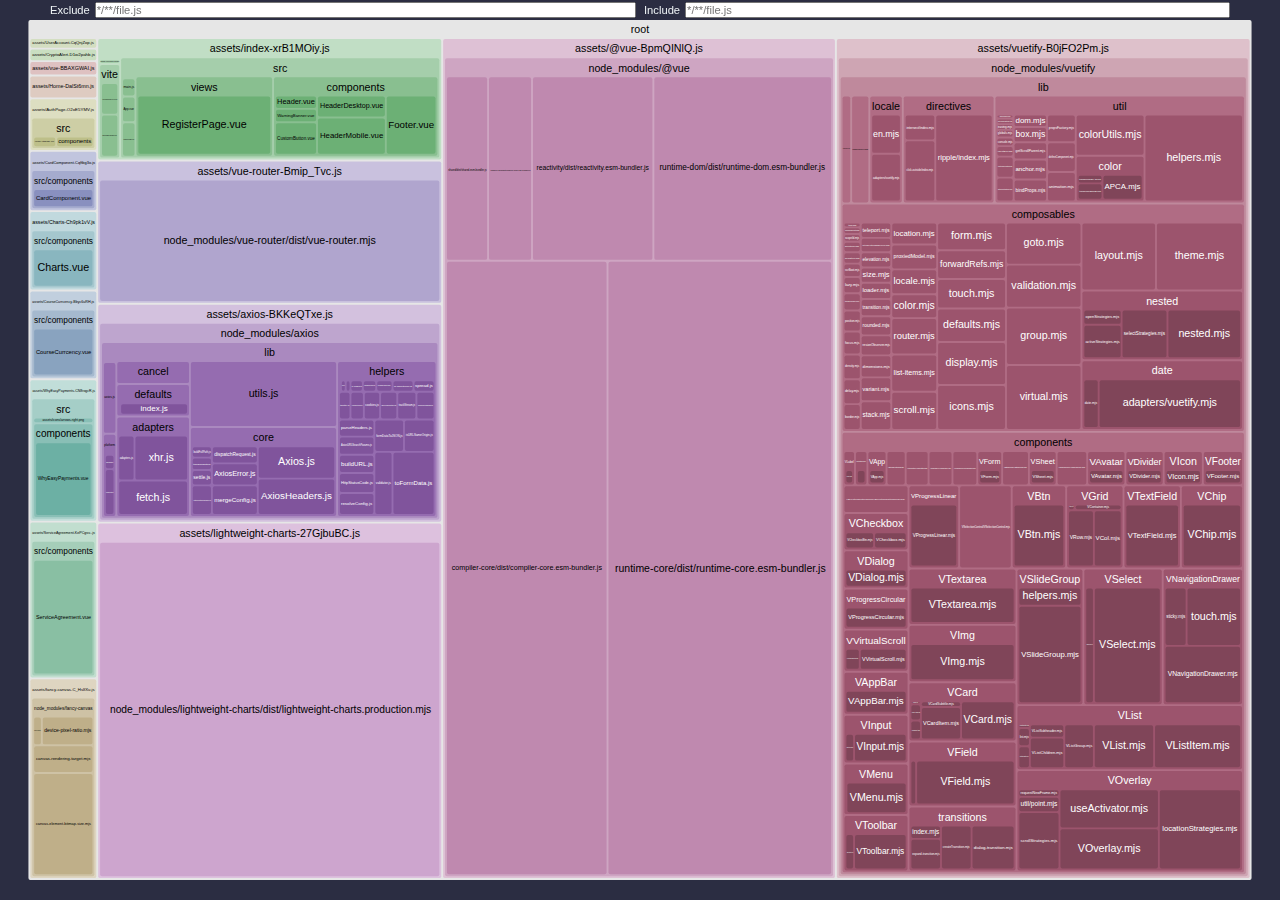
==== commit c341f7f5: "update page" ====
--- a/stats.html
+++ b/stats.html
@@ -4822,7 +4822,7 @@
   </script>
   <script>
     /*<!--*/
-    const data = {"version":2,"tree":{"name":"root","children":[{"name":"assets/vue-BBAXGWAI.js","children":[{"name":"node_modules/vue/dist/vue.esm-bundler.js","uid":"0596b467-1"}]},{"name":"assets/Home-B3_oHOtH.js","children":[{"name":"src","children":[{"name":"assets/icons/man.svg","uid":"0596b467-3"},{"name":"views/Home.vue","uid":"0596b467-5"}]}]},{"name":"assets/fancy-canvas-C_HslfXu.js","children":[{"name":"node_modules/fancy-canvas","children":[{"uid":"0596b467-7","name":"size.mjs"},{"uid":"0596b467-9","name":"device-pixel-ratio.mjs"},{"uid":"0596b467-11","name":"canvas-element-bitmap-size.mjs"},{"uid":"0596b467-13","name":"canvas-rendering-target.mjs"},{"uid":"0596b467-15","name":"index.mjs"}]}]},{"name":"assets/AuthPage-Dc-lZK7V.js","children":[{"name":"src","children":[{"name":"components","children":[{"uid":"0596b467-17","name":"LoginForm.vue?vue&type=style&index=0&scoped=2149ca34&lang.css"},{"uid":"0596b467-19","name":"LoginForm.vue"}]},{"name":"views/AuthPage.vue","uid":"0596b467-21"}]}]},{"name":"assets/UserAccount-DqIGtmue.js","children":[{"name":"src/views","children":[{"uid":"0596b467-23","name":"UserAccount.vue?vue&type=style&index=0&scoped=edabe7ae&lang.css"},{"uid":"0596b467-25","name":"UserAccount.vue"}]}]},{"name":"assets/CryptoAlert-BirMsZGL.js","children":[{"name":"src/views","children":[{"uid":"0596b467-27","name":"CryptoAlert.vue?vue&type=style&index=0&scoped=09438b04&lang.css"},{"uid":"0596b467-29","name":"CryptoAlert.vue"}]}]},{"name":"assets/ServiceAgreement-Cbot0913.js","children":[{"name":"src/components","children":[{"uid":"0596b467-31","name":"ServiceAgreement.vue?vue&type=style&index=0&scoped=c777a96a&lang.css"},{"uid":"0596b467-33","name":"ServiceAgreement.vue"}]}]},{"name":"assets/CourseCurrcency-DcM0kUuE.js","children":[{"name":"src/components","children":[{"uid":"0596b467-35","name":"CourseCurrcency.vue?vue&type=style&index=0&scoped=b956d8fd&lang.css"},{"uid":"0596b467-37","name":"CourseCurrcency.vue"}]}]},{"name":"assets/WhyEasyPayments-Cy2kvmFY.js","children":[{"name":"src","children":[{"name":"assets/icons/arrows-right.png","uid":"0596b467-39"},{"name":"components","children":[{"uid":"0596b467-41","name":"WhyEasyPayments.vue?vue&type=style&index=0&scoped=2e230a56&lang.css"},{"uid":"0596b467-43","name":"WhyEasyPayments.vue"}]}]}]},{"name":"assets/Charts-CjFWOQya.js","children":[{"name":"src/components","children":[{"uid":"0596b467-45","name":"Charts.vue?vue&type=style&index=0&scoped=bff23045&lang.css"},{"uid":"0596b467-47","name":"Charts.vue"}]}]},{"name":"assets/CardComponent-CeMq0vBP.js","children":[{"name":"src/components","children":[{"uid":"0596b467-49","name":"CardComponent.vue?vue&type=style&index=0&scoped=12553e26&lang.css"},{"uid":"0596b467-51","name":"CardComponent.vue"}]}]},{"name":"assets/index-CdXk1Mo6.js","children":[{"name":"\u0000vite","children":[{"uid":"0596b467-53","name":"modulepreload-polyfill.js"},{"uid":"0596b467-85","name":"preload-helper.js"}]},{"name":"src","children":[{"name":"components","children":[{"uid":"0596b467-55","name":"CustomButton.vue?vue&type=style&index=0&scoped=975815f6&lang.css"},{"uid":"0596b467-59","name":"CustomButton.vue"},{"uid":"0596b467-63","name":"HeaderDesktop.vue?vue&type=style&index=0&scoped=e40b8868&lang.css"},{"uid":"0596b467-65","name":"HeaderDesktop.vue"},{"uid":"0596b467-67","name":"HeaderMobile.vue?vue&type=style&index=0&scoped=95ba2bea&lang.css"},{"uid":"0596b467-69","name":"HeaderMobile.vue"},{"uid":"0596b467-71","name":"WarningBanner.vue?vue&type=style&index=0&scoped=26d82c22&lang.css"},{"uid":"0596b467-73","name":"WarningBanner.vue"},{"uid":"0596b467-75","name":"Header.vue?vue&type=style&index=0&scoped=afb56e72&lang.css"},{"uid":"0596b467-77","name":"Header.vue"},{"uid":"0596b467-79","name":"Footer.vue?vue&type=style&index=0&scoped=137cc75a&lang.css"},{"uid":"0596b467-81","name":"Footer.vue"}]},{"uid":"0596b467-83","name":"App.vue"},{"name":"views","children":[{"uid":"0596b467-87","name":"Home.vue?vue&type=style&index=0&scoped=8512a44a&lang.css"},{"uid":"0596b467-91","name":"RegisterPage.vue?vue&type=style&index=0&scoped=851c0119&lang.css"},{"uid":"0596b467-93","name":"RegisterPage.vue"}]},{"name":"assets","children":[{"uid":"0596b467-89","name":"logoRegister.png"},{"name":"styles/settings.scss","uid":"0596b467-97"}]},{"name":"router/index.js","uid":"0596b467-95"},{"uid":"0596b467-99","name":"main.js"}]},{"uid":"0596b467-57","name":"\u0000plugin-vue:export-helper"},{"name":"\u0000vite:asset:public/logoSecond.webp","uid":"0596b467-61"},{"uid":"0596b467-101","name":"index.html"}]},{"name":"assets/vue-router-Bmip_Tvc.js","children":[{"name":"node_modules/vue-router/dist/vue-router.mjs","uid":"0596b467-103"}]},{"name":"assets/axios-BKKeQTxe.js","children":[{"name":"node_modules/axios","children":[{"name":"lib","children":[{"name":"helpers","children":[{"uid":"0596b467-105","name":"bind.js"},{"uid":"0596b467-111","name":"null.js"},{"uid":"0596b467-113","name":"toFormData.js"},{"uid":"0596b467-115","name":"AxiosURLSearchParams.js"},{"uid":"0596b467-117","name":"buildURL.js"},{"uid":"0596b467-135","name":"toURLEncodedForm.js"},{"uid":"0596b467-137","name":"formDataToJSON.js"},{"uid":"0596b467-141","name":"parseHeaders.js"},{"uid":"0596b467-153","name":"parseProtocol.js"},{"uid":"0596b467-155","name":"speedometer.js"},{"uid":"0596b467-157","name":"throttle.js"},{"uid":"0596b467-159","name":"progressEventReducer.js"},{"uid":"0596b467-161","name":"isURLSameOrigin.js"},{"uid":"0596b467-163","name":"cookies.js"},{"uid":"0596b467-165","name":"isAbsoluteURL.js"},{"uid":"0596b467-167","name":"combineURLs.js"},{"uid":"0596b467-173","name":"resolveConfig.js"},{"uid":"0596b467-177","name":"composeSignals.js"},{"uid":"0596b467-179","name":"trackStream.js"},{"uid":"0596b467-189","name":"validator.js"},{"uid":"0596b467-195","name":"spread.js"},{"uid":"0596b467-197","name":"isAxiosError.js"},{"uid":"0596b467-199","name":"HttpStatusCode.js"}]},{"uid":"0596b467-107","name":"utils.js"},{"name":"core","children":[{"uid":"0596b467-109","name":"AxiosError.js"},{"uid":"0596b467-119","name":"InterceptorManager.js"},{"uid":"0596b467-143","name":"AxiosHeaders.js"},{"uid":"0596b467-145","name":"transformData.js"},{"uid":"0596b467-151","name":"settle.js"},{"uid":"0596b467-169","name":"buildFullPath.js"},{"uid":"0596b467-171","name":"mergeConfig.js"},{"uid":"0596b467-185","name":"dispatchRequest.js"},{"uid":"0596b467-191","name":"Axios.js"}]},{"name":"defaults","children":[{"uid":"0596b467-121","name":"transitional.js"},{"uid":"0596b467-139","name":"index.js"}]},{"name":"platform","children":[{"name":"browser","children":[{"name":"classes","children":[{"uid":"0596b467-123","name":"URLSearchParams.js"},{"uid":"0596b467-125","name":"FormData.js"},{"uid":"0596b467-127","name":"Blob.js"}]},{"uid":"0596b467-129","name":"index.js"}]},{"name":"common/utils.js","uid":"0596b467-131"},{"uid":"0596b467-133","name":"index.js"}]},{"name":"cancel","children":[{"uid":"0596b467-147","name":"isCancel.js"},{"uid":"0596b467-149","name":"CanceledError.js"},{"uid":"0596b467-193","name":"CancelToken.js"}]},{"name":"adapters","children":[{"uid":"0596b467-175","name":"xhr.js"},{"uid":"0596b467-181","name":"fetch.js"},{"uid":"0596b467-183","name":"adapters.js"}]},{"name":"env/data.js","uid":"0596b467-187"},{"uid":"0596b467-201","name":"axios.js"}]},{"uid":"0596b467-203","name":"index.js"}]}]},{"name":"assets/lightweight-charts-27GjbuBC.js","children":[{"name":"node_modules/lightweight-charts/dist/lightweight-charts.production.mjs","uid":"0596b467-205"}]},{"name":"assets/@vue-BpmQINlQ.js","children":[{"name":"node_modules/@vue","children":[{"name":"shared/dist/shared.esm-bundler.js","uid":"0596b467-207"},{"name":"reactivity/dist/reactivity.esm-bundler.js","uid":"0596b467-209"},{"name":"runtime-core/dist/runtime-core.esm-bundler.js","uid":"0596b467-211"},{"name":"runtime-dom/dist/runtime-dom.esm-bundler.js","uid":"0596b467-213"},{"name":"compiler-core/dist/compiler-core.esm-bundler.js","uid":"0596b467-215"},{"name":"compiler-dom/dist/compiler-dom.esm-bundler.js","uid":"0596b467-217"},{"name":"devtools-api/lib/esm","children":[{"uid":"0596b467-219","name":"env.js"},{"uid":"0596b467-221","name":"const.js"},{"uid":"0596b467-223","name":"time.js"},{"uid":"0596b467-225","name":"proxy.js"},{"name":"api","children":[{"uid":"0596b467-227","name":"api.js"},{"uid":"0596b467-229","name":"app.js"},{"uid":"0596b467-231","name":"component.js"},{"uid":"0596b467-233","name":"context.js"},{"uid":"0596b467-235","name":"hooks.js"},{"uid":"0596b467-237","name":"util.js"},{"uid":"0596b467-239","name":"index.js"}]},{"uid":"0596b467-241","name":"plugin.js"},{"uid":"0596b467-243","name":"index.js"}]}]}]},{"name":"assets/vuetify-B0jFO2Pm.js","children":[{"name":"\u0000plugin-vuetify:components","children":[{"name":"VBtn/VBtn.sass","uid":"0596b467-245"},{"name":"VBtnToggle/VBtnToggle.sass","uid":"0596b467-247"},{"name":"VBtnGroup/VBtnGroup.sass","uid":"0596b467-249"},{"name":"VIcon/VIcon.sass","uid":"0596b467-331"},{"name":"VProgressCircular/VProgressCircular.sass","uid":"0596b467-343"},{"name":"VProgressLinear/VProgressLinear.sass","uid":"0596b467-355"},{"name":"VAppBar/VAppBar.sass","uid":"0596b467-385"},{"name":"VToolbar/VToolbar.sass","uid":"0596b467-387"},{"name":"VImg/VImg.sass","uid":"0596b467-399"},{"name":"VResponsive/VResponsive.sass","uid":"0596b467-401"},{"name":"VGrid/VGrid.sass","uid":"0596b467-429"},{"name":"VList","children":[{"uid":"0596b467-443","name":"VList.sass"},{"uid":"0596b467-457","name":"VListItem.sass"}]},{"name":"VAvatar/VAvatar.sass","uid":"0596b467-463"},{"name":"VDivider/VDivider.sass","uid":"0596b467-473"},{"name":"VNavigationDrawer/VNavigationDrawer.sass","uid":"0596b467-493"},{"name":"VFooter/VFooter.sass","uid":"0596b467-519"},{"name":"VTextField/VTextField.sass","uid":"0596b467-533"},{"name":"VCounter/VCounter.sass","uid":"0596b467-535"},{"name":"VField/VField.sass","uid":"0596b467-539"},{"name":"VLabel/VLabel.sass","uid":"0596b467-541"},{"name":"VInput/VInput.sass","uid":"0596b467-555"},{"name":"VMessages/VMessages.sass","uid":"0596b467-557"},{"name":"VTextarea/VTextarea.sass","uid":"0596b467-569"},{"name":"VApp/VApp.sass","uid":"0596b467-577"},{"name":"VCard/VCard.sass","uid":"0596b467-583"},{"name":"VDialog/VDialog.sass","uid":"0596b467-599"},{"name":"VOverlay/VOverlay.sass","uid":"0596b467-601"},{"name":"VSelect/VSelect.sass","uid":"0596b467-633"},{"name":"VCheckbox/VCheckbox.sass","uid":"0596b467-635"},{"name":"VSelectionControl/VSelectionControl.sass","uid":"0596b467-637"},{"name":"VSelectionControlGroup/VSelectionControlGroup.sass","uid":"0596b467-639"},{"name":"VChip/VChip.sass","uid":"0596b467-651"},{"name":"VChipGroup/VChipGroup.sass","uid":"0596b467-653"},{"name":"VSlideGroup/VSlideGroup.sass","uid":"0596b467-655"},{"name":"VMenu/VMenu.sass","uid":"0596b467-667"},{"name":"VVirtualScroll/VVirtualScroll.sass","uid":"0596b467-673"},{"name":"VSheet/VSheet.sass","uid":"0596b467-693"}]},{"name":"node_modules/vuetify","children":[{"name":"lib","children":[{"name":"util","children":[{"uid":"0596b467-251","name":"globals.mjs"},{"uid":"0596b467-253","name":"helpers.mjs"},{"uid":"0596b467-255","name":"anchor.mjs"},{"uid":"0596b467-257","name":"box.mjs"},{"uid":"0596b467-259","name":"animation.mjs"},{"uid":"0596b467-261","name":"bindProps.mjs"},{"name":"color","children":[{"uid":"0596b467-263","name":"APCA.mjs"},{"uid":"0596b467-267","name":"transformCIELAB.mjs"},{"uid":"0596b467-269","name":"transformSRGB.mjs"}]},{"uid":"0596b467-265","name":"console.mjs"},{"uid":"0596b467-271","name":"colorUtils.mjs"},{"uid":"0596b467-273","name":"propsFactory.mjs"},{"uid":"0596b467-277","name":"getCurrentInstance.mjs"},{"uid":"0596b467-279","name":"injectSelf.mjs"},{"uid":"0596b467-283","name":"defineComponent.mjs"},{"uid":"0596b467-285","name":"createSimpleFunctional.mjs"},{"uid":"0596b467-287","name":"dom.mjs"},{"uid":"0596b467-289","name":"easing.mjs"},{"uid":"0596b467-291","name":"events.mjs"},{"uid":"0596b467-293","name":"getScrollParent.mjs"},{"uid":"0596b467-295","name":"isFixedPosition.mjs"},{"uid":"0596b467-297","name":"useRender.mjs"},{"uid":"0596b467-299","name":"index.mjs"}]},{"name":"composables","children":[{"uid":"0596b467-275","name":"component.mjs"},{"uid":"0596b467-281","name":"defaults.mjs"},{"uid":"0596b467-301","name":"border.mjs"},{"uid":"0596b467-303","name":"density.mjs"},{"uid":"0596b467-305","name":"elevation.mjs"},{"uid":"0596b467-307","name":"rounded.mjs"},{"uid":"0596b467-309","name":"tag.mjs"},{"uid":"0596b467-311","name":"theme.mjs"},{"uid":"0596b467-313","name":"color.mjs"},{"uid":"0596b467-315","name":"variant.mjs"},{"uid":"0596b467-319","name":"toggleScope.mjs"},{"uid":"0596b467-321","name":"proxiedModel.mjs"},{"uid":"0596b467-323","name":"group.mjs"},{"uid":"0596b467-335","name":"icons.mjs"},{"uid":"0596b467-337","name":"size.mjs"},{"uid":"0596b467-345","name":"intersectionObserver.mjs"},{"uid":"0596b467-347","name":"resizeObserver.mjs"},{"uid":"0596b467-353","name":"dimensions.mjs"},{"uid":"0596b467-361","name":"locale.mjs"},{"uid":"0596b467-363","name":"location.mjs"},{"uid":"0596b467-369","name":"loader.mjs"},{"uid":"0596b467-371","name":"position.mjs"},{"uid":"0596b467-373","name":"router.mjs"},{"uid":"0596b467-375","name":"selectLink.mjs"},{"uid":"0596b467-405","name":"transition.mjs"},{"uid":"0596b467-415","name":"layout.mjs"},{"uid":"0596b467-417","name":"scroll.mjs"},{"uid":"0596b467-419","name":"ssrBoot.mjs"},{"uid":"0596b467-433","name":"display.mjs"},{"name":"nested","children":[{"uid":"0596b467-447","name":"activeStrategies.mjs"},{"uid":"0596b467-449","name":"openStrategies.mjs"},{"uid":"0596b467-451","name":"selectStrategies.mjs"},{"uid":"0596b467-453","name":"nested.mjs"}]},{"uid":"0596b467-481","name":"list-items.mjs"},{"uid":"0596b467-497","name":"touch.mjs"},{"name":"date","children":[{"name":"adapters/vuetify.mjs","uid":"0596b467-501"},{"uid":"0596b467-503","name":"date.mjs"},{"uid":"0596b467-505","name":"index.mjs"}]},{"uid":"0596b467-507","name":"goto.mjs"},{"uid":"0596b467-509","name":"index.mjs"},{"uid":"0596b467-511","name":"delay.mjs"},{"uid":"0596b467-513","name":"scopeId.mjs"},{"uid":"0596b467-525","name":"form.mjs"},{"uid":"0596b467-527","name":"forwardRefs.mjs"},{"uid":"0596b467-551","name":"focus.mjs"},{"uid":"0596b467-561","name":"validation.mjs"},{"uid":"0596b467-615","name":"hydration.mjs"},{"uid":"0596b467-617","name":"lazy.mjs"},{"uid":"0596b467-619","name":"stack.mjs"},{"uid":"0596b467-621","name":"teleport.mjs"},{"uid":"0596b467-677","name":"virtual.mjs"}]},{"name":"components","children":[{"name":"VBtnGroup/VBtnGroup.mjs","uid":"0596b467-317"},{"name":"VBtnToggle/VBtnToggle.mjs","uid":"0596b467-325"},{"name":"VDefaultsProvider","children":[{"uid":"0596b467-327","name":"VDefaultsProvider.mjs"},{"uid":"0596b467-329","name":"index.mjs"}]},{"name":"VIcon","children":[{"uid":"0596b467-339","name":"VIcon.mjs"},{"uid":"0596b467-341","name":"index.mjs"}]},{"name":"VProgressCircular","children":[{"uid":"0596b467-349","name":"VProgressCircular.mjs"},{"uid":"0596b467-351","name":"index.mjs"}]},{"name":"VProgressLinear","children":[{"uid":"0596b467-365","name":"VProgressLinear.mjs"},{"uid":"0596b467-367","name":"index.mjs"}]},{"name":"VBtn","children":[{"uid":"0596b467-381","name":"VBtn.mjs"},{"uid":"0596b467-383","name":"index.mjs"}]},{"name":"VToolbar","children":[{"uid":"0596b467-389","name":"VToolbarTitle.mjs"},{"uid":"0596b467-413","name":"VToolbar.mjs"}]},{"name":"transitions","children":[{"uid":"0596b467-391","name":"createTransition.mjs"},{"uid":"0596b467-393","name":"expand-transition.mjs"},{"uid":"0596b467-395","name":"dialog-transition.mjs"},{"uid":"0596b467-397","name":"index.mjs"}]},{"name":"VResponsive/VResponsive.mjs","uid":"0596b467-403"},{"name":"VImg","children":[{"uid":"0596b467-409","name":"VImg.mjs"},{"uid":"0596b467-411","name":"index.mjs"}]},{"name":"VAppBar","children":[{"uid":"0596b467-421","name":"VAppBar.mjs"},{"uid":"0596b467-423","name":"VAppBarNavIcon.mjs"},{"uid":"0596b467-425","name":"VAppBarTitle.mjs"},{"uid":"0596b467-427","name":"index.mjs"}]},{"name":"VGrid","children":[{"uid":"0596b467-431","name":"VContainer.mjs"},{"uid":"0596b467-435","name":"VCol.mjs"},{"uid":"0596b467-437","name":"VRow.mjs"},{"uid":"0596b467-439","name":"VSpacer.mjs"},{"uid":"0596b467-441","name":"index.mjs"}]},{"name":"VList","children":[{"uid":"0596b467-445","name":"list.mjs"},{"uid":"0596b467-455","name":"VListGroup.mjs"},{"uid":"0596b467-459","name":"VListItemSubtitle.mjs"},{"uid":"0596b467-461","name":"VListItemTitle.mjs"},{"uid":"0596b467-469","name":"VListItem.mjs"},{"uid":"0596b467-471","name":"VListSubheader.mjs"},{"uid":"0596b467-479","name":"VListChildren.mjs"},{"uid":"0596b467-483","name":"VList.mjs"},{"uid":"0596b467-485","name":"VListImg.mjs"},{"uid":"0596b467-487","name":"VListItemAction.mjs"},{"uid":"0596b467-489","name":"VListItemMedia.mjs"},{"uid":"0596b467-491","name":"index.mjs"}]},{"name":"VAvatar","children":[{"uid":"0596b467-465","name":"VAvatar.mjs"},{"uid":"0596b467-467","name":"index.mjs"}]},{"name":"VDivider","children":[{"uid":"0596b467-475","name":"VDivider.mjs"},{"uid":"0596b467-477","name":"index.mjs"}]},{"name":"VNavigationDrawer","children":[{"uid":"0596b467-495","name":"sticky.mjs"},{"uid":"0596b467-499","name":"touch.mjs"},{"uid":"0596b467-515","name":"VNavigationDrawer.mjs"},{"uid":"0596b467-517","name":"index.mjs"}]},{"name":"VFooter","children":[{"uid":"0596b467-521","name":"VFooter.mjs"},{"uid":"0596b467-523","name":"index.mjs"}]},{"name":"VForm","children":[{"uid":"0596b467-529","name":"VForm.mjs"},{"uid":"0596b467-531","name":"index.mjs"}]},{"name":"VCounter/VCounter.mjs","uid":"0596b467-537"},{"name":"VLabel","children":[{"uid":"0596b467-543","name":"VLabel.mjs"},{"uid":"0596b467-545","name":"index.mjs"}]},{"name":"VField","children":[{"uid":"0596b467-547","name":"VFieldLabel.mjs"},{"uid":"0596b467-553","name":"VField.mjs"},{"uid":"0596b467-571","name":"index.mjs"}]},{"name":"VInput","children":[{"uid":"0596b467-549","name":"InputIcon.mjs"},{"uid":"0596b467-563","name":"VInput.mjs"}]},{"name":"VMessages/VMessages.mjs","uid":"0596b467-559"},{"name":"VTextField","children":[{"uid":"0596b467-565","name":"VTextField.mjs"},{"uid":"0596b467-567","name":"index.mjs"}]},{"name":"VTextarea","children":[{"uid":"0596b467-573","name":"VTextarea.mjs"},{"uid":"0596b467-575","name":"index.mjs"}]},{"name":"VApp","children":[{"uid":"0596b467-579","name":"VApp.mjs"},{"uid":"0596b467-581","name":"index.mjs"}]},{"name":"VCard","children":[{"uid":"0596b467-585","name":"VCardActions.mjs"},{"uid":"0596b467-587","name":"VCardSubtitle.mjs"},{"uid":"0596b467-589","name":"VCardTitle.mjs"},{"uid":"0596b467-591","name":"VCardItem.mjs"},{"uid":"0596b467-593","name":"VCardText.mjs"},{"uid":"0596b467-595","name":"VCard.mjs"},{"uid":"0596b467-597","name":"index.mjs"}]},{"name":"VOverlay","children":[{"name":"util/point.mjs","uid":"0596b467-603"},{"uid":"0596b467-605","name":"locationStrategies.mjs"},{"uid":"0596b467-607","name":"requestNewFrame.mjs"},{"uid":"0596b467-609","name":"scrollStrategies.mjs"},{"uid":"0596b467-613","name":"useActivator.mjs"},{"uid":"0596b467-625","name":"VOverlay.mjs"},{"uid":"0596b467-627","name":"index.mjs"}]},{"name":"VMenu","children":[{"uid":"0596b467-611","name":"shared.mjs"},{"uid":"0596b467-669","name":"VMenu.mjs"},{"uid":"0596b467-671","name":"index.mjs"}]},{"name":"VDialog","children":[{"uid":"0596b467-629","name":"VDialog.mjs"},{"uid":"0596b467-631","name":"index.mjs"}]},{"name":"VSelectionControlGroup/VSelectionControlGroup.mjs","uid":"0596b467-641"},{"name":"VSelectionControl/VSelectionControl.mjs","uid":"0596b467-643"},{"name":"VCheckbox","children":[{"uid":"0596b467-645","name":"VCheckboxBtn.mjs"},{"uid":"0596b467-647","name":"VCheckbox.mjs"},{"uid":"0596b467-649","name":"index.mjs"}]},{"name":"VSlideGroup","children":[{"uid":"0596b467-657","name":"helpers.mjs"},{"uid":"0596b467-659","name":"VSlideGroup.mjs"}]},{"name":"VChipGroup/VChipGroup.mjs","uid":"0596b467-661"},{"name":"VChip","children":[{"uid":"0596b467-663","name":"VChip.mjs"},{"uid":"0596b467-665","name":"index.mjs"}]},{"name":"VVirtualScroll","children":[{"uid":"0596b467-675","name":"VVirtualScrollItem.mjs"},{"uid":"0596b467-679","name":"VVirtualScroll.mjs"},{"uid":"0596b467-681","name":"index.mjs"}]},{"name":"VSelect","children":[{"uid":"0596b467-683","name":"useScrolling.mjs"},{"uid":"0596b467-685","name":"VSelect.mjs"},{"uid":"0596b467-687","name":"index.mjs"}]},{"name":"VSheet","children":[{"uid":"0596b467-695","name":"VSheet.mjs"},{"uid":"0596b467-697","name":"index.mjs"}]}]},{"name":"iconsets/mdi.mjs","uid":"0596b467-333"},{"name":"locale","children":[{"uid":"0596b467-357","name":"en.mjs"},{"name":"adapters/vuetify.mjs","uid":"0596b467-359"}]},{"name":"directives","children":[{"name":"ripple/index.mjs","uid":"0596b467-379"},{"name":"intersect/index.mjs","uid":"0596b467-407"},{"name":"click-outside/index.mjs","uid":"0596b467-623"}]},{"uid":"0596b467-689","name":"framework.mjs"}]},{"name":"dist/vuetify.min.css","uid":"0596b467-691"}]},{"name":"\u0000plugin-vuetify:directives/ripple/VRipple.sass","uid":"0596b467-377"}]}],"isRoot":true},"nodeParts":{"0596b467-1":{"renderedLength":1268,"gzipLength":0,"brotliLength":0,"metaUid":"0596b467-0"},"0596b467-3":{"renderedLength":46,"gzipLength":0,"brotliLength":0,"metaUid":"0596b467-2"},"0596b467-5":{"renderedLength":1894,"gzipLength":0,"brotliLength":0,"metaUid":"0596b467-4"},"0596b467-7":{"renderedLength":449,"gzipLength":0,"brotliLength":0,"metaUid":"0596b467-6"},"0596b467-9":{"renderedLength":2601,"gzipLength":0,"brotliLength":0,"metaUid":"0596b467-8"},"0596b467-11":{"renderedLength":10938,"gzipLength":0,"brotliLength":0,"metaUid":"0596b467-10"},"0596b467-13":{"renderedLength":3055,"gzipLength":0,"brotliLength":0,"metaUid":"0596b467-12"},"0596b467-15":{"renderedLength":0,"gzipLength":0,"brotliLength":0,"metaUid":"0596b467-14"},"0596b467-17":{"renderedLength":0,"gzipLength":0,"brotliLength":0,"metaUid":"0596b467-16"},"0596b467-19":{"renderedLength":2773,"gzipLength":0,"brotliLength":0,"metaUid":"0596b467-18"},"0596b467-21":{"renderedLength":1694,"gzipLength":0,"brotliLength":0,"metaUid":"0596b467-20"},"0596b467-23":{"renderedLength":0,"gzipLength":0,"brotliLength":0,"metaUid":"0596b467-22"},"0596b467-25":{"renderedLength":880,"gzipLength":0,"brotliLength":0,"metaUid":"0596b467-24"},"0596b467-27":{"renderedLength":0,"gzipLength":0,"brotliLength":0,"metaUid":"0596b467-26"},"0596b467-29":{"renderedLength":1044,"gzipLength":0,"brotliLength":0,"metaUid":"0596b467-28"},"0596b467-31":{"renderedLength":0,"gzipLength":0,"brotliLength":0,"metaUid":"0596b467-30"},"0596b467-33":{"renderedLength":13303,"gzipLength":0,"brotliLength":0,"metaUid":"0596b467-32"},"0596b467-35":{"renderedLength":0,"gzipLength":0,"brotliLength":0,"metaUid":"0596b467-34"},"0596b467-37":{"renderedLength":7479,"gzipLength":0,"brotliLength":0,"metaUid":"0596b467-36"},"0596b467-39":{"renderedLength":744,"gzipLength":0,"brotliLength":0,"metaUid":"0596b467-38"},"0596b467-41":{"renderedLength":0,"gzipLength":0,"brotliLength":0,"metaUid":"0596b467-40"},"0596b467-43":{"renderedLength":11333,"gzipLength":0,"brotliLength":0,"metaUid":"0596b467-42"},"0596b467-45":{"renderedLength":0,"gzipLength":0,"brotliLength":0,"metaUid":"0596b467-44"},"0596b467-47":{"renderedLength":6781,"gzipLength":0,"brotliLength":0,"metaUid":"0596b467-46"},"0596b467-49":{"renderedLength":0,"gzipLength":0,"brotliLength":0,"metaUid":"0596b467-48"},"0596b467-51":{"renderedLength":5060,"gzipLength":0,"brotliLength":0,"metaUid":"0596b467-50"},"0596b467-53":{"renderedLength":1280,"gzipLength":0,"brotliLength":0,"metaUid":"0596b467-52"},"0596b467-55":{"renderedLength":0,"gzipLength":0,"brotliLength":0,"metaUid":"0596b467-54"},"0596b467-57":{"renderedLength":159,"gzipLength":0,"brotliLength":0,"metaUid":"0596b467-56"},"0596b467-59":{"renderedLength":3651,"gzipLength":0,"brotliLength":0,"metaUid":"0596b467-58"},"0596b467-61":{"renderedLength":55,"gzipLength":0,"brotliLength":0,"metaUid":"0596b467-60"},"0596b467-63":{"renderedLength":0,"gzipLength":0,"brotliLength":0,"metaUid":"0596b467-62"},"0596b467-65":{"renderedLength":4131,"gzipLength":0,"brotliLength":0,"metaUid":"0596b467-64"},"0596b467-67":{"renderedLength":0,"gzipLength":0,"brotliLength":0,"metaUid":"0596b467-66"},"0596b467-69":{"renderedLength":6842,"gzipLength":0,"brotliLength":0,"metaUid":"0596b467-68"},"0596b467-71":{"renderedLength":0,"gzipLength":0,"brotliLength":0,"metaUid":"0596b467-70"},"0596b467-73":{"renderedLength":1550,"gzipLength":0,"brotliLength":0,"metaUid":"0596b467-72"},"0596b467-75":{"renderedLength":0,"gzipLength":0,"brotliLength":0,"metaUid":"0596b467-74"},"0596b467-77":{"renderedLength":1501,"gzipLength":0,"brotliLength":0,"metaUid":"0596b467-76"},"0596b467-79":{"renderedLength":0,"gzipLength":0,"brotliLength":0,"metaUid":"0596b467-78"},"0596b467-81":{"renderedLength":8134,"gzipLength":0,"brotliLength":0,"metaUid":"0596b467-80"},"0596b467-83":{"renderedLength":695,"gzipLength":0,"brotliLength":0,"metaUid":"0596b467-82"},"0596b467-85":{"renderedLength":1718,"gzipLength":0,"brotliLength":0,"metaUid":"0596b467-84"},"0596b467-87":{"renderedLength":0,"gzipLength":0,"brotliLength":0,"metaUid":"0596b467-86"},"0596b467-89":{"renderedLength":46,"gzipLength":0,"brotliLength":0,"metaUid":"0596b467-88"},"0596b467-91":{"renderedLength":0,"gzipLength":0,"brotliLength":0,"metaUid":"0596b467-90"},"0596b467-93":{"renderedLength":21332,"gzipLength":0,"brotliLength":0,"metaUid":"0596b467-92"},"0596b467-95":{"renderedLength":896,"gzipLength":0,"brotliLength":0,"metaUid":"0596b467-94"},"0596b467-97":{"renderedLength":0,"gzipLength":0,"brotliLength":0,"metaUid":"0596b467-96"},"0596b467-99":{"renderedLength":479,"gzipLength":0,"brotliLength":0,"metaUid":"0596b467-98"},"0596b467-101":{"renderedLength":0,"gzipLength":0,"brotliLength":0,"metaUid":"0596b467-100"},"0596b467-103":{"renderedLength":61672,"gzipLength":0,"brotliLength":0,"metaUid":"0596b467-102"},"0596b467-105":{"renderedLength":103,"gzipLength":0,"brotliLength":0,"metaUid":"0596b467-104"},"0596b467-107":{"renderedLength":17665,"gzipLength":0,"brotliLength":0,"metaUid":"0596b467-106"},"0596b467-109":{"renderedLength":2466,"gzipLength":0,"brotliLength":0,"metaUid":"0596b467-108"},"0596b467-111":{"renderedLength":60,"gzipLength":0,"brotliLength":0,"metaUid":"0596b467-110"},"0596b467-113":{"renderedLength":5791,"gzipLength":0,"brotliLength":0,"metaUid":"0596b467-112"},"0596b467-115":{"renderedLength":1348,"gzipLength":0,"brotliLength":0,"metaUid":"0596b467-114"},"0596b467-117":{"renderedLength":1425,"gzipLength":0,"brotliLength":0,"metaUid":"0596b467-116"},"0596b467-119":{"renderedLength":1483,"gzipLength":0,"brotliLength":0,"metaUid":"0596b467-118"},"0596b467-121":{"renderedLength":116,"gzipLength":0,"brotliLength":0,"metaUid":"0596b467-120"},"0596b467-123":{"renderedLength":106,"gzipLength":0,"brotliLength":0,"metaUid":"0596b467-122"},"0596b467-125":{"renderedLength":69,"gzipLength":0,"brotliLength":0,"metaUid":"0596b467-124"},"0596b467-127":{"renderedLength":57,"gzipLength":0,"brotliLength":0,"metaUid":"0596b467-126"},"0596b467-129":{"renderedLength":205,"gzipLength":0,"brotliLength":0,"metaUid":"0596b467-128"},"0596b467-131":{"renderedLength":1453,"gzipLength":0,"brotliLength":0,"metaUid":"0596b467-130"},"0596b467-133":{"renderedLength":49,"gzipLength":0,"brotliLength":0,"metaUid":"0596b467-132"},"0596b467-135":{"renderedLength":398,"gzipLength":0,"brotliLength":0,"metaUid":"0596b467-134"},"0596b467-137":{"renderedLength":2098,"gzipLength":0,"brotliLength":0,"metaUid":"0596b467-136"},"0596b467-139":{"renderedLength":4119,"gzipLength":0,"brotliLength":0,"metaUid":"0596b467-138"},"0596b467-141":{"renderedLength":1338,"gzipLength":0,"brotliLength":0,"metaUid":"0596b467-140"},"0596b467-143":{"renderedLength":6946,"gzipLength":0,"brotliLength":0,"metaUid":"0596b467-142"},"0596b467-145":{"renderedLength":616,"gzipLength":0,"brotliLength":0,"metaUid":"0596b467-144"},"0596b467-147":{"renderedLength":68,"gzipLength":0,"brotliLength":0,"metaUid":"0596b467-146"},"0596b467-149":{"renderedLength":570,"gzipLength":0,"brotliLength":0,"metaUid":"0596b467-148"},"0596b467-151":{"renderedLength":762,"gzipLength":0,"brotliLength":0,"metaUid":"0596b467-150"},"0596b467-153":{"renderedLength":120,"gzipLength":0,"brotliLength":0,"metaUid":"0596b467-152"},"0596b467-155":{"renderedLength":1047,"gzipLength":0,"brotliLength":0,"metaUid":"0596b467-154"},"0596b467-157":{"renderedLength":693,"gzipLength":0,"brotliLength":0,"metaUid":"0596b467-156"},"0596b467-159":{"renderedLength":823,"gzipLength":0,"brotliLength":0,"metaUid":"0596b467-158"},"0596b467-161":{"renderedLength":2181,"gzipLength":0,"brotliLength":0,"metaUid":"0596b467-160"},"0596b467-163":{"renderedLength":969,"gzipLength":0,"brotliLength":0,"metaUid":"0596b467-162"},"0596b467-165":{"renderedLength":530,"gzipLength":0,"brotliLength":0,"metaUid":"0596b467-164"},"0596b467-167":{"renderedLength":351,"gzipLength":0,"brotliLength":0,"metaUid":"0596b467-166"},"0596b467-169":{"renderedLength":553,"gzipLength":0,"brotliLength":0,"metaUid":"0596b467-168"},"0596b467-171":{"renderedLength":3291,"gzipLength":0,"brotliLength":0,"metaUid":"0596b467-170"},"0596b467-173":{"renderedLength":1745,"gzipLength":0,"brotliLength":0,"metaUid":"0596b467-172"},"0596b467-175":{"renderedLength":5805,"gzipLength":0,"brotliLength":0,"metaUid":"0596b467-174"},"0596b467-177":{"renderedLength":1135,"gzipLength":0,"brotliLength":0,"metaUid":"0596b467-176"},"0596b467-179":{"renderedLength":1130,"gzipLength":0,"brotliLength":0,"metaUid":"0596b467-178"},"0596b467-181":{"renderedLength":5842,"gzipLength":0,"brotliLength":0,"metaUid":"0596b467-180"},"0596b467-183":{"renderedLength":1786,"gzipLength":0,"brotliLength":0,"metaUid":"0596b467-182"},"0596b467-185":{"renderedLength":1860,"gzipLength":0,"brotliLength":0,"metaUid":"0596b467-184"},"0596b467-187":{"renderedLength":24,"gzipLength":0,"brotliLength":0,"metaUid":"0596b467-186"},"0596b467-189":{"renderedLength":2475,"gzipLength":0,"brotliLength":0,"metaUid":"0596b467-188"},"0596b467-191":{"renderedLength":5976,"gzipLength":0,"brotliLength":0,"metaUid":"0596b467-190"},"0596b467-193":{"renderedLength":2431,"gzipLength":0,"brotliLength":0,"metaUid":"0596b467-192"},"0596b467-195":{"renderedLength":533,"gzipLength":0,"brotliLength":0,"metaUid":"0596b467-194"},"0596b467-197":{"renderedLength":308,"gzipLength":0,"brotliLength":0,"metaUid":"0596b467-196"},"0596b467-199":{"renderedLength":1567,"gzipLength":0,"brotliLength":0,"metaUid":"0596b467-198"},"0596b467-201":{"renderedLength":1670,"gzipLength":0,"brotliLength":0,"metaUid":"0596b467-200"},"0596b467-203":{"renderedLength":0,"gzipLength":0,"brotliLength":0,"metaUid":"0596b467-202"},"0596b467-205":{"renderedLength":153002,"gzipLength":0,"brotliLength":0,"metaUid":"0596b467-204"},"0596b467-207":{"renderedLength":10407,"gzipLength":0,"brotliLength":0,"metaUid":"0596b467-206"},"0596b467-209":{"renderedLength":30035,"gzipLength":0,"brotliLength":0,"metaUid":"0596b467-208"},"0596b467-211":{"renderedLength":185097,"gzipLength":0,"brotliLength":0,"metaUid":"0596b467-210"},"0596b467-213":{"renderedLength":44257,"gzipLength":0,"brotliLength":0,"metaUid":"0596b467-212"},"0596b467-215":{"renderedLength":131939,"gzipLength":0,"brotliLength":0,"metaUid":"0596b467-214"},"0596b467-217":{"renderedLength":10687,"gzipLength":0,"brotliLength":0,"metaUid":"0596b467-216"},"0596b467-219":{"renderedLength":0,"gzipLength":0,"brotliLength":0,"metaUid":"0596b467-218"},"0596b467-221":{"renderedLength":0,"gzipLength":0,"brotliLength":0,"metaUid":"0596b467-220"},"0596b467-223":{"renderedLength":0,"gzipLength":0,"brotliLength":0,"metaUid":"0596b467-222"},"0596b467-225":{"renderedLength":0,"gzipLength":0,"brotliLength":0,"metaUid":"0596b467-224"},"0596b467-227":{"renderedLength":0,"gzipLength":0,"brotliLength":0,"metaUid":"0596b467-226"},"0596b467-229":{"renderedLength":0,"gzipLength":0,"brotliLength":0,"metaUid":"0596b467-228"},"0596b467-231":{"renderedLength":0,"gzipLength":0,"brotliLength":0,"metaUid":"0596b467-230"},"0596b467-233":{"renderedLength":0,"gzipLength":0,"brotliLength":0,"metaUid":"0596b467-232"},"0596b467-235":{"renderedLength":0,"gzipLength":0,"brotliLength":0,"metaUid":"0596b467-234"},"0596b467-237":{"renderedLength":0,"gzipLength":0,"brotliLength":0,"metaUid":"0596b467-236"},"0596b467-239":{"renderedLength":0,"gzipLength":0,"brotliLength":0,"metaUid":"0596b467-238"},"0596b467-241":{"renderedLength":0,"gzipLength":0,"brotliLength":0,"metaUid":"0596b467-240"},"0596b467-243":{"renderedLength":0,"gzipLength":0,"brotliLength":0,"metaUid":"0596b467-242"},"0596b467-245":{"renderedLength":0,"gzipLength":0,"brotliLength":0,"metaUid":"0596b467-244"},"0596b467-247":{"renderedLength":0,"gzipLength":0,"brotliLength":0,"metaUid":"0596b467-246"},"0596b467-249":{"renderedLength":0,"gzipLength":0,"brotliLength":0,"metaUid":"0596b467-248"},"0596b467-251":{"renderedLength":231,"gzipLength":0,"brotliLength":0,"metaUid":"0596b467-250"},"0596b467-253":{"renderedLength":14995,"gzipLength":0,"brotliLength":0,"metaUid":"0596b467-252"},"0596b467-255":{"renderedLength":1174,"gzipLength":0,"brotliLength":0,"metaUid":"0596b467-254"},"0596b467-257":{"renderedLength":848,"gzipLength":0,"brotliLength":0,"metaUid":"0596b467-256"},"0596b467-259":{"renderedLength":1514,"gzipLength":0,"brotliLength":0,"metaUid":"0596b467-258"},"0596b467-261":{"renderedLength":1259,"gzipLength":0,"brotliLength":0,"metaUid":"0596b467-260"},"0596b467-263":{"renderedLength":3403,"gzipLength":0,"brotliLength":0,"metaUid":"0596b467-262"},"0596b467-265":{"renderedLength":266,"gzipLength":0,"brotliLength":0,"metaUid":"0596b467-264"},"0596b467-267":{"renderedLength":705,"gzipLength":0,"brotliLength":0,"metaUid":"0596b467-266"},"0596b467-269":{"renderedLength":1422,"gzipLength":0,"brotliLength":0,"metaUid":"0596b467-268"},"0596b467-271":{"renderedLength":4891,"gzipLength":0,"brotliLength":0,"metaUid":"0596b467-270"},"0596b467-273":{"renderedLength":1383,"gzipLength":0,"brotliLength":0,"metaUid":"0596b467-272"},"0596b467-275":{"renderedLength":188,"gzipLength":0,"brotliLength":0,"metaUid":"0596b467-274"},"0596b467-277":{"renderedLength":725,"gzipLength":0,"brotliLength":0,"metaUid":"0596b467-276"},"0596b467-279":{"renderedLength":319,"gzipLength":0,"brotliLength":0,"metaUid":"0596b467-278"},"0596b467-281":{"renderedLength":3584,"gzipLength":0,"brotliLength":0,"metaUid":"0596b467-280"},"0596b467-283":{"renderedLength":1499,"gzipLength":0,"brotliLength":0,"metaUid":"0596b467-282"},"0596b467-285":{"renderedLength":656,"gzipLength":0,"brotliLength":0,"metaUid":"0596b467-284"},"0596b467-287":{"renderedLength":729,"gzipLength":0,"brotliLength":0,"metaUid":"0596b467-286"},"0596b467-289":{"renderedLength":191,"gzipLength":0,"brotliLength":0,"metaUid":"0596b467-288"},"0596b467-291":{"renderedLength":0,"gzipLength":0,"brotliLength":0,"metaUid":"0596b467-290"},"0596b467-293":{"renderedLength":1006,"gzipLength":0,"brotliLength":0,"metaUid":"0596b467-292"},"0596b467-295":{"renderedLength":178,"gzipLength":0,"brotliLength":0,"metaUid":"0596b467-294"},"0596b467-297":{"renderedLength":111,"gzipLength":0,"brotliLength":0,"metaUid":"0596b467-296"},"0596b467-299":{"renderedLength":0,"gzipLength":0,"brotliLength":0,"metaUid":"0596b467-298"},"0596b467-301":{"renderedLength":694,"gzipLength":0,"brotliLength":0,"metaUid":"0596b467-300"},"0596b467-303":{"renderedLength":636,"gzipLength":0,"brotliLength":0,"metaUid":"0596b467-302"},"0596b467-305":{"renderedLength":710,"gzipLength":0,"brotliLength":0,"metaUid":"0596b467-304"},"0596b467-307":{"renderedLength":901,"gzipLength":0,"brotliLength":0,"metaUid":"0596b467-306"},"0596b467-309":{"renderedLength":124,"gzipLength":0,"brotliLength":0,"metaUid":"0596b467-308"},"0596b467-311":{"renderedLength":9095,"gzipLength":0,"brotliLength":0,"metaUid":"0596b467-310"},"0596b467-313":{"renderedLength":1720,"gzipLength":0,"brotliLength":0,"metaUid":"0596b467-312"},"0596b467-315":{"renderedLength":1132,"gzipLength":0,"brotliLength":0,"metaUid":"0596b467-314"},"0596b467-317":{"renderedLength":1349,"gzipLength":0,"brotliLength":0,"metaUid":"0596b467-316"},"0596b467-319":{"renderedLength":455,"gzipLength":0,"brotliLength":0,"metaUid":"0596b467-318"},"0596b467-321":{"renderedLength":1714,"gzipLength":0,"brotliLength":0,"metaUid":"0596b467-320"},"0596b467-323":{"renderedLength":6787,"gzipLength":0,"brotliLength":0,"metaUid":"0596b467-322"},"0596b467-325":{"renderedLength":956,"gzipLength":0,"brotliLength":0,"metaUid":"0596b467-324"},"0596b467-327":{"renderedLength":624,"gzipLength":0,"brotliLength":0,"metaUid":"0596b467-326"},"0596b467-329":{"renderedLength":0,"gzipLength":0,"brotliLength":0,"metaUid":"0596b467-328"},"0596b467-331":{"renderedLength":0,"gzipLength":0,"brotliLength":0,"metaUid":"0596b467-330"},"0596b467-333":{"renderedLength":1428,"gzipLength":0,"brotliLength":0,"metaUid":"0596b467-332"},"0596b467-335":{"renderedLength":4739,"gzipLength":0,"brotliLength":0,"metaUid":"0596b467-334"},"0596b467-337":{"renderedLength":739,"gzipLength":0,"brotliLength":0,"metaUid":"0596b467-336"},"0596b467-339":{"renderedLength":1936,"gzipLength":0,"brotliLength":0,"metaUid":"0596b467-338"},"0596b467-341":{"renderedLength":0,"gzipLength":0,"brotliLength":0,"metaUid":"0596b467-340"},"0596b467-343":{"renderedLength":0,"gzipLength":0,"brotliLength":0,"metaUid":"0596b467-342"},"0596b467-345":{"renderedLength":697,"gzipLength":0,"brotliLength":0,"metaUid":"0596b467-344"},"0596b467-347":{"renderedLength":925,"gzipLength":0,"brotliLength":0,"metaUid":"0596b467-346"},"0596b467-349":{"renderedLength":3929,"gzipLength":0,"brotliLength":0,"metaUid":"0596b467-348"},"0596b467-351":{"renderedLength":0,"gzipLength":0,"brotliLength":0,"metaUid":"0596b467-350"},"0596b467-353":{"renderedLength":1043,"gzipLength":0,"brotliLength":0,"metaUid":"0596b467-352"},"0596b467-355":{"renderedLength":0,"gzipLength":0,"brotliLength":0,"metaUid":"0596b467-354"},"0596b467-357":{"renderedLength":2217,"gzipLength":0,"brotliLength":0,"metaUid":"0596b467-356"},"0596b467-359":{"renderedLength":2752,"gzipLength":0,"brotliLength":0,"metaUid":"0596b467-358"},"0596b467-361":{"renderedLength":1714,"gzipLength":0,"brotliLength":0,"metaUid":"0596b467-360"},"0596b467-363":{"renderedLength":1554,"gzipLength":0,"brotliLength":0,"metaUid":"0596b467-362"},"0596b467-365":{"renderedLength":6172,"gzipLength":0,"brotliLength":0,"metaUid":"0596b467-364"},"0596b467-367":{"renderedLength":0,"gzipLength":0,"brotliLength":0,"metaUid":"0596b467-366"},"0596b467-369":{"renderedLength":749,"gzipLength":0,"brotliLength":0,"metaUid":"0596b467-368"},"0596b467-371":{"renderedLength":565,"gzipLength":0,"brotliLength":0,"metaUid":"0596b467-370"},"0596b467-373":{"renderedLength":2532,"gzipLength":0,"brotliLength":0,"metaUid":"0596b467-372"},"0596b467-375":{"renderedLength":259,"gzipLength":0,"brotliLength":0,"metaUid":"0596b467-374"},"0596b467-377":{"renderedLength":0,"gzipLength":0,"brotliLength":0,"metaUid":"0596b467-376"},"0596b467-379":{"renderedLength":8953,"gzipLength":0,"brotliLength":0,"metaUid":"0596b467-378"},"0596b467-381":{"renderedLength":6711,"gzipLength":0,"brotliLength":0,"metaUid":"0596b467-380"},"0596b467-383":{"renderedLength":0,"gzipLength":0,"brotliLength":0,"metaUid":"0596b467-382"},"0596b467-385":{"renderedLength":0,"gzipLength":0,"brotliLength":0,"metaUid":"0596b467-384"},"0596b467-387":{"renderedLength":0,"gzipLength":0,"brotliLength":0,"metaUid":"0596b467-386"},"0596b467-389":{"renderedLength":731,"gzipLength":0,"brotliLength":0,"metaUid":"0596b467-388"},"0596b467-391":{"renderedLength":3056,"gzipLength":0,"brotliLength":0,"metaUid":"0596b467-390"},"0596b467-393":{"renderedLength":2087,"gzipLength":0,"brotliLength":0,"metaUid":"0596b467-392"},"0596b467-395":{"renderedLength":4230,"gzipLength":0,"brotliLength":0,"metaUid":"0596b467-394"},"0596b467-397":{"renderedLength":941,"gzipLength":0,"brotliLength":0,"metaUid":"0596b467-396"},"0596b467-399":{"renderedLength":0,"gzipLength":0,"brotliLength":0,"metaUid":"0596b467-398"},"0596b467-401":{"renderedLength":0,"gzipLength":0,"brotliLength":0,"metaUid":"0596b467-400"},"0596b467-403":{"renderedLength":1193,"gzipLength":0,"brotliLength":0,"metaUid":"0596b467-402"},"0596b467-405":{"renderedLength":807,"gzipLength":0,"brotliLength":0,"metaUid":"0596b467-404"},"0596b467-407":{"renderedLength":1434,"gzipLength":0,"brotliLength":0,"metaUid":"0596b467-406"},"0596b467-409":{"renderedLength":9087,"gzipLength":0,"brotliLength":0,"metaUid":"0596b467-408"},"0596b467-411":{"renderedLength":0,"gzipLength":0,"brotliLength":0,"metaUid":"0596b467-410"},"0596b467-413":{"renderedLength":4607,"gzipLength":0,"brotliLength":0,"metaUid":"0596b467-412"},"0596b467-415":{"renderedLength":7754,"gzipLength":0,"brotliLength":0,"metaUid":"0596b467-414"},"0596b467-417":{"renderedLength":2707,"gzipLength":0,"brotliLength":0,"metaUid":"0596b467-416"},"0596b467-419":{"renderedLength":375,"gzipLength":0,"brotliLength":0,"metaUid":"0596b467-418"},"0596b467-421":{"renderedLength":4057,"gzipLength":0,"brotliLength":0,"metaUid":"0596b467-420"},"0596b467-423":{"renderedLength":0,"gzipLength":0,"brotliLength":0,"metaUid":"0596b467-422"},"0596b467-425":{"renderedLength":0,"gzipLength":0,"brotliLength":0,"metaUid":"0596b467-424"},"0596b467-427":{"renderedLength":0,"gzipLength":0,"brotliLength":0,"metaUid":"0596b467-426"},"0596b467-429":{"renderedLength":0,"gzipLength":0,"brotliLength":0,"metaUid":"0596b467-428"},"0596b467-431":{"renderedLength":588,"gzipLength":0,"brotliLength":0,"metaUid":"0596b467-430"},"0596b467-433":{"renderedLength":4517,"gzipLength":0,"brotliLength":0,"metaUid":"0596b467-432"},"0596b467-435":{"renderedLength":3237,"gzipLength":0,"brotliLength":0,"metaUid":"0596b467-434"},"0596b467-437":{"renderedLength":3081,"gzipLength":0,"brotliLength":0,"metaUid":"0596b467-436"},"0596b467-439":{"renderedLength":79,"gzipLength":0,"brotliLength":0,"metaUid":"0596b467-438"},"0596b467-441":{"renderedLength":0,"gzipLength":0,"brotliLength":0,"metaUid":"0596b467-440"},"0596b467-443":{"renderedLength":0,"gzipLength":0,"brotliLength":0,"metaUid":"0596b467-442"},"0596b467-445":{"renderedLength":446,"gzipLength":0,"brotliLength":0,"metaUid":"0596b467-444"},"0596b467-447":{"renderedLength":2907,"gzipLength":0,"brotliLength":0,"metaUid":"0596b467-446"},"0596b467-449":{"renderedLength":1270,"gzipLength":0,"brotliLength":0,"metaUid":"0596b467-448"},"0596b467-451":{"renderedLength":4909,"gzipLength":0,"brotliLength":0,"metaUid":"0596b467-450"},"0596b467-453":{"renderedLength":8069,"gzipLength":0,"brotliLength":0,"metaUid":"0596b467-452"},"0596b467-455":{"renderedLength":2912,"gzipLength":0,"brotliLength":0,"metaUid":"0596b467-454"},"0596b467-457":{"renderedLength":0,"gzipLength":0,"brotliLength":0,"metaUid":"0596b467-456"},"0596b467-459":{"renderedLength":558,"gzipLength":0,"brotliLength":0,"metaUid":"0596b467-458"},"0596b467-461":{"renderedLength":80,"gzipLength":0,"brotliLength":0,"metaUid":"0596b467-460"},"0596b467-463":{"renderedLength":0,"gzipLength":0,"brotliLength":0,"metaUid":"0596b467-462"},"0596b467-465":{"renderedLength":1870,"gzipLength":0,"brotliLength":0,"metaUid":"0596b467-464"},"0596b467-467":{"renderedLength":0,"gzipLength":0,"brotliLength":0,"metaUid":"0596b467-466"},"0596b467-469":{"renderedLength":8413,"gzipLength":0,"brotliLength":0,"metaUid":"0596b467-468"},"0596b467-471":{"renderedLength":1030,"gzipLength":0,"brotliLength":0,"metaUid":"0596b467-470"},"0596b467-473":{"renderedLength":0,"gzipLength":0,"brotliLength":0,"metaUid":"0596b467-472"},"0596b467-475":{"renderedLength":1914,"gzipLength":0,"brotliLength":0,"metaUid":"0596b467-474"},"0596b467-477":{"renderedLength":0,"gzipLength":0,"brotliLength":0,"metaUid":"0596b467-476"},"0596b467-479":{"renderedLength":2297,"gzipLength":0,"brotliLength":0,"metaUid":"0596b467-478"},"0596b467-481":{"renderedLength":2584,"gzipLength":0,"brotliLength":0,"metaUid":"0596b467-480"},"0596b467-483":{"renderedLength":5865,"gzipLength":0,"brotliLength":0,"metaUid":"0596b467-482"},"0596b467-485":{"renderedLength":0,"gzipLength":0,"brotliLength":0,"metaUid":"0596b467-484"},"0596b467-487":{"renderedLength":0,"gzipLength":0,"brotliLength":0,"metaUid":"0596b467-486"},"0596b467-489":{"renderedLength":0,"gzipLength":0,"brotliLength":0,"metaUid":"0596b467-488"},"0596b467-491":{"renderedLength":0,"gzipLength":0,"brotliLength":0,"metaUid":"0596b467-490"},"0596b467-493":{"renderedLength":0,"gzipLength":0,"brotliLength":0,"metaUid":"0596b467-492"},"0596b467-495":{"renderedLength":2294,"gzipLength":0,"brotliLength":0,"metaUid":"0596b467-494"},"0596b467-497":{"renderedLength":3142,"gzipLength":0,"brotliLength":0,"metaUid":"0596b467-496"},"0596b467-499":{"renderedLength":5856,"gzipLength":0,"brotliLength":0,"metaUid":"0596b467-498"},"0596b467-501":{"renderedLength":15788,"gzipLength":0,"brotliLength":0,"metaUid":"0596b467-500"},"0596b467-503":{"renderedLength":1697,"gzipLength":0,"brotliLength":0,"metaUid":"0596b467-502"},"0596b467-505":{"renderedLength":0,"gzipLength":0,"brotliLength":0,"metaUid":"0596b467-504"},"0596b467-507":{"renderedLength":4908,"gzipLength":0,"brotliLength":0,"metaUid":"0596b467-506"},"0596b467-509":{"renderedLength":0,"gzipLength":0,"brotliLength":0,"metaUid":"0596b467-508"},"0596b467-511":{"renderedLength":668,"gzipLength":0,"brotliLength":0,"metaUid":"0596b467-510"},"0596b467-513":{"renderedLength":200,"gzipLength":0,"brotliLength":0,"metaUid":"0596b467-512"},"0596b467-515":{"renderedLength":7972,"gzipLength":0,"brotliLength":0,"metaUid":"0596b467-514"},"0596b467-517":{"renderedLength":0,"gzipLength":0,"brotliLength":0,"metaUid":"0596b467-516"},"0596b467-519":{"renderedLength":0,"gzipLength":0,"brotliLength":0,"metaUid":"0596b467-518"},"0596b467-521":{"renderedLength":2018,"gzipLength":0,"brotliLength":0,"metaUid":"0596b467-520"},"0596b467-523":{"renderedLength":0,"gzipLength":0,"brotliLength":0,"metaUid":"0596b467-522"},"0596b467-525":{"renderedLength":2872,"gzipLength":0,"brotliLength":0,"metaUid":"0596b467-524"},"0596b467-527":{"renderedLength":3019,"gzipLength":0,"brotliLength":0,"metaUid":"0596b467-526"},"0596b467-529":{"renderedLength":1234,"gzipLength":0,"brotliLength":0,"metaUid":"0596b467-528"},"0596b467-531":{"renderedLength":0,"gzipLength":0,"brotliLength":0,"metaUid":"0596b467-530"},"0596b467-533":{"renderedLength":0,"gzipLength":0,"brotliLength":0,"metaUid":"0596b467-532"},"0596b467-535":{"renderedLength":0,"gzipLength":0,"brotliLength":0,"metaUid":"0596b467-534"},"0596b467-537":{"renderedLength":1147,"gzipLength":0,"brotliLength":0,"metaUid":"0596b467-536"},"0596b467-539":{"renderedLength":0,"gzipLength":0,"brotliLength":0,"metaUid":"0596b467-538"},"0596b467-541":{"renderedLength":0,"gzipLength":0,"brotliLength":0,"metaUid":"0596b467-540"},"0596b467-543":{"renderedLength":547,"gzipLength":0,"brotliLength":0,"metaUid":"0596b467-542"},"0596b467-545":{"renderedLength":0,"gzipLength":0,"brotliLength":0,"metaUid":"0596b467-544"},"0596b467-547":{"renderedLength":531,"gzipLength":0,"brotliLength":0,"metaUid":"0596b467-546"},"0596b467-549":{"renderedLength":646,"gzipLength":0,"brotliLength":0,"metaUid":"0596b467-548"},"0596b467-551":{"renderedLength":610,"gzipLength":0,"brotliLength":0,"metaUid":"0596b467-550"},"0596b467-553":{"renderedLength":9775,"gzipLength":0,"brotliLength":0,"metaUid":"0596b467-552"},"0596b467-555":{"renderedLength":0,"gzipLength":0,"brotliLength":0,"metaUid":"0596b467-554"},"0596b467-557":{"renderedLength":0,"gzipLength":0,"brotliLength":0,"metaUid":"0596b467-556"},"0596b467-559":{"renderedLength":1228,"gzipLength":0,"brotliLength":0,"metaUid":"0596b467-558"},"0596b467-561":{"renderedLength":5049,"gzipLength":0,"brotliLength":0,"metaUid":"0596b467-560"},"0596b467-563":{"renderedLength":3953,"gzipLength":0,"brotliLength":0,"metaUid":"0596b467-562"},"0596b467-565":{"renderedLength":7001,"gzipLength":0,"brotliLength":0,"metaUid":"0596b467-564"},"0596b467-567":{"renderedLength":0,"gzipLength":0,"brotliLength":0,"metaUid":"0596b467-566"},"0596b467-569":{"renderedLength":0,"gzipLength":0,"brotliLength":0,"metaUid":"0596b467-568"},"0596b467-571":{"renderedLength":0,"gzipLength":0,"brotliLength":0,"metaUid":"0596b467-570"},"0596b467-573":{"renderedLength":8907,"gzipLength":0,"brotliLength":0,"metaUid":"0596b467-572"},"0596b467-575":{"renderedLength":0,"gzipLength":0,"brotliLength":0,"metaUid":"0596b467-574"},"0596b467-577":{"renderedLength":0,"gzipLength":0,"brotliLength":0,"metaUid":"0596b467-576"},"0596b467-579":{"renderedLength":949,"gzipLength":0,"brotliLength":0,"metaUid":"0596b467-578"},"0596b467-581":{"renderedLength":0,"gzipLength":0,"brotliLength":0,"metaUid":"0596b467-580"},"0596b467-583":{"renderedLength":0,"gzipLength":0,"brotliLength":0,"metaUid":"0596b467-582"},"0596b467-585":{"renderedLength":420,"gzipLength":0,"brotliLength":0,"metaUid":"0596b467-584"},"0596b467-587":{"renderedLength":528,"gzipLength":0,"brotliLength":0,"metaUid":"0596b467-586"},"0596b467-589":{"renderedLength":71,"gzipLength":0,"brotliLength":0,"metaUid":"0596b467-588"},"0596b467-591":{"renderedLength":3084,"gzipLength":0,"brotliLength":0,"metaUid":"0596b467-590"},"0596b467-593":{"renderedLength":500,"gzipLength":0,"brotliLength":0,"metaUid":"0596b467-592"},"0596b467-595":{"renderedLength":4867,"gzipLength":0,"brotliLength":0,"metaUid":"0596b467-594"},"0596b467-597":{"renderedLength":0,"gzipLength":0,"brotliLength":0,"metaUid":"0596b467-596"},"0596b467-599":{"renderedLength":0,"gzipLength":0,"brotliLength":0,"metaUid":"0596b467-598"},"0596b467-601":{"renderedLength":0,"gzipLength":0,"brotliLength":0,"metaUid":"0596b467-600"},"0596b467-603":{"renderedLength":1219,"gzipLength":0,"brotliLength":0,"metaUid":"0596b467-602"},"0596b467-605":{"renderedLength":12449,"gzipLength":0,"brotliLength":0,"metaUid":"0596b467-604"},"0596b467-607":{"renderedLength":543,"gzipLength":0,"brotliLength":0,"metaUid":"0596b467-606"},"0596b467-609":{"renderedLength":4445,"gzipLength":0,"brotliLength":0,"metaUid":"0596b467-608"},"0596b467-611":{"renderedLength":59,"gzipLength":0,"brotliLength":0,"metaUid":"0596b467-610"},"0596b467-613":{"renderedLength":7277,"gzipLength":0,"brotliLength":0,"metaUid":"0596b467-612"},"0596b467-615":{"renderedLength":305,"gzipLength":0,"brotliLength":0,"metaUid":"0596b467-614"},"0596b467-617":{"renderedLength":423,"gzipLength":0,"brotliLength":0,"metaUid":"0596b467-616"},"0596b467-619":{"renderedLength":1351,"gzipLength":0,"brotliLength":0,"metaUid":"0596b467-618"},"0596b467-621":{"renderedLength":695,"gzipLength":0,"brotliLength":0,"metaUid":"0596b467-620"},"0596b467-623":{"renderedLength":3358,"gzipLength":0,"brotliLength":0,"metaUid":"0596b467-622"},"0596b467-625":{"renderedLength":7639,"gzipLength":0,"brotliLength":0,"metaUid":"0596b467-624"},"0596b467-627":{"renderedLength":0,"gzipLength":0,"brotliLength":0,"metaUid":"0596b467-626"},"0596b467-629":{"renderedLength":3604,"gzipLength":0,"brotliLength":0,"metaUid":"0596b467-628"},"0596b467-631":{"renderedLength":0,"gzipLength":0,"brotliLength":0,"metaUid":"0596b467-630"},"0596b467-633":{"renderedLength":0,"gzipLength":0,"brotliLength":0,"metaUid":"0596b467-632"},"0596b467-635":{"renderedLength":0,"gzipLength":0,"brotliLength":0,"metaUid":"0596b467-634"},"0596b467-637":{"renderedLength":0,"gzipLength":0,"brotliLength":0,"metaUid":"0596b467-636"},"0596b467-639":{"renderedLength":0,"gzipLength":0,"brotliLength":0,"metaUid":"0596b467-638"},"0596b467-641":{"renderedLength":2675,"gzipLength":0,"brotliLength":0,"metaUid":"0596b467-640"},"0596b467-643":{"renderedLength":6413,"gzipLength":0,"brotliLength":0,"metaUid":"0596b467-642"},"0596b467-645":{"renderedLength":1601,"gzipLength":0,"brotliLength":0,"metaUid":"0596b467-644"},"0596b467-647":{"renderedLength":1889,"gzipLength":0,"brotliLength":0,"metaUid":"0596b467-646"},"0596b467-649":{"renderedLength":0,"gzipLength":0,"brotliLength":0,"metaUid":"0596b467-648"},"0596b467-651":{"renderedLength":0,"gzipLength":0,"brotliLength":0,"metaUid":"0596b467-650"},"0596b467-653":{"renderedLength":0,"gzipLength":0,"brotliLength":0,"metaUid":"0596b467-652"},"0596b467-655":{"renderedLength":0,"gzipLength":0,"brotliLength":0,"metaUid":"0596b467-654"},"0596b467-657":{"renderedLength":2085,"gzipLength":0,"brotliLength":0,"metaUid":"0596b467-656"},"0596b467-659":{"renderedLength":11249,"gzipLength":0,"brotliLength":0,"metaUid":"0596b467-658"},"0596b467-661":{"renderedLength":1558,"gzipLength":0,"brotliLength":0,"metaUid":"0596b467-660"},"0596b467-663":{"renderedLength":7628,"gzipLength":0,"brotliLength":0,"metaUid":"0596b467-662"},"0596b467-665":{"renderedLength":0,"gzipLength":0,"brotliLength":0,"metaUid":"0596b467-664"},"0596b467-667":{"renderedLength":0,"gzipLength":0,"brotliLength":0,"metaUid":"0596b467-666"},"0596b467-669":{"renderedLength":4869,"gzipLength":0,"brotliLength":0,"metaUid":"0596b467-668"},"0596b467-671":{"renderedLength":0,"gzipLength":0,"brotliLength":0,"metaUid":"0596b467-670"},"0596b467-673":{"renderedLength":0,"gzipLength":0,"brotliLength":0,"metaUid":"0596b467-672"},"0596b467-675":{"renderedLength":924,"gzipLength":0,"brotliLength":0,"metaUid":"0596b467-674"},"0596b467-677":{"renderedLength":7605,"gzipLength":0,"brotliLength":0,"metaUid":"0596b467-676"},"0596b467-679":{"renderedLength":3017,"gzipLength":0,"brotliLength":0,"metaUid":"0596b467-678"},"0596b467-681":{"renderedLength":0,"gzipLength":0,"brotliLength":0,"metaUid":"0596b467-680"},"0596b467-683":{"renderedLength":1901,"gzipLength":0,"brotliLength":0,"metaUid":"0596b467-682"},"0596b467-685":{"renderedLength":14122,"gzipLength":0,"brotliLength":0,"metaUid":"0596b467-684"},"0596b467-687":{"renderedLength":0,"gzipLength":0,"brotliLength":0,"metaUid":"0596b467-686"},"0596b467-689":{"renderedLength":2648,"gzipLength":0,"brotliLength":0,"metaUid":"0596b467-688"},"0596b467-691":{"renderedLength":0,"gzipLength":0,"brotliLength":0,"metaUid":"0596b467-690"},"0596b467-693":{"renderedLength":0,"gzipLength":0,"brotliLength":0,"metaUid":"0596b467-692"},"0596b467-695":{"renderedLength":1352,"gzipLength":0,"brotliLength":0,"metaUid":"0596b467-694"},"0596b467-697":{"renderedLength":0,"gzipLength":0,"brotliLength":0,"metaUid":"0596b467-696"}},"nodeMetas":{"0596b467-0":{"id":"/node_modules/vue/dist/vue.esm-bundler.js","moduleParts":{"assets/vue-BBAXGWAI.js":"0596b467-1"},"imported":[{"uid":"0596b467-212"},{"uid":"0596b467-216"},{"uid":"0596b467-206"}],"importedBy":[{"uid":"0596b467-4"},{"uid":"0596b467-58"},{"uid":"0596b467-32"},{"uid":"0596b467-36"},{"uid":"0596b467-42"},{"uid":"0596b467-46"},{"uid":"0596b467-430"},{"uid":"0596b467-434"},{"uid":"0596b467-436"},{"uid":"0596b467-408"},{"uid":"0596b467-50"},{"uid":"0596b467-360"},{"uid":"0596b467-432"},{"uid":"0596b467-402"},{"uid":"0596b467-312"},{"uid":"0596b467-306"},{"uid":"0596b467-404"},{"uid":"0596b467-380"},{"uid":"0596b467-338"},{"uid":"0596b467-334"},{"uid":"0596b467-348"},{"uid":"0596b467-464"},{"uid":"0596b467-594"},{"uid":"0596b467-584"},{"uid":"0596b467-590"},{"uid":"0596b467-586"},{"uid":"0596b467-592"},{"uid":"0596b467-694"},{"uid":"0596b467-684"},{"uid":"0596b467-358"},{"uid":"0596b467-264"},{"uid":"0596b467-284"},{"uid":"0596b467-282"},{"uid":"0596b467-276"},{"uid":"0596b467-252"},{"uid":"0596b467-352"},{"uid":"0596b467-324"},{"uid":"0596b467-300"},{"uid":"0596b467-302"},{"uid":"0596b467-304"},{"uid":"0596b467-322"},{"uid":"0596b467-368"},{"uid":"0596b467-362"},{"uid":"0596b467-370"},{"uid":"0596b467-372"},{"uid":"0596b467-374"},{"uid":"0596b467-310"},{"uid":"0596b467-314"},{"uid":"0596b467-332"},{"uid":"0596b467-344"},{"uid":"0596b467-346"},{"uid":"0596b467-280"},{"uid":"0596b467-564"},{"uid":"0596b467-682"},{"uid":"0596b467-524"},{"uid":"0596b467-480"},{"uid":"0596b467-320"},{"uid":"0596b467-316"},{"uid":"0596b467-326"},{"uid":"0596b467-390"},{"uid":"0596b467-392"},{"uid":"0596b467-394"},{"uid":"0596b467-646"},{"uid":"0596b467-644"},{"uid":"0596b467-662"},{"uid":"0596b467-482"},{"uid":"0596b467-454"},{"uid":"0596b467-468"},{"uid":"0596b467-486"},{"uid":"0596b467-488"},{"uid":"0596b467-458"},{"uid":"0596b467-470"},{"uid":"0596b467-668"},{"uid":"0596b467-536"},{"uid":"0596b467-552"},{"uid":"0596b467-562"},{"uid":"0596b467-550"},{"uid":"0596b467-678"},{"uid":"0596b467-318"},{"uid":"0596b467-364"},{"uid":"0596b467-642"},{"uid":"0596b467-660"},{"uid":"0596b467-478"},{"uid":"0596b467-444"},{"uid":"0596b467-452"},{"uid":"0596b467-418"},{"uid":"0596b467-624"},{"uid":"0596b467-546"},{"uid":"0596b467-548"},{"uid":"0596b467-558"},{"uid":"0596b467-560"},{"uid":"0596b467-674"},{"uid":"0596b467-676"},{"uid":"0596b467-640"},{"uid":"0596b467-658"},{"uid":"0596b467-446"},{"uid":"0596b467-450"},{"uid":"0596b467-604"},{"uid":"0596b467-608"},{"uid":"0596b467-612"},{"uid":"0596b467-614"},{"uid":"0596b467-616"},{"uid":"0596b467-618"},{"uid":"0596b467-620"},{"uid":"0596b467-542"},{"uid":"0596b467-506"},{"uid":"0596b467-474"},{"uid":"0596b467-20"},{"uid":"0596b467-18"},{"uid":"0596b467-102"},{"uid":"0596b467-528"},{"uid":"0596b467-24"},{"uid":"0596b467-28"},{"uid":"0596b467-98"},{"uid":"0596b467-82"},{"uid":"0596b467-688"},{"uid":"0596b467-76"},{"uid":"0596b467-80"},{"uid":"0596b467-92"},{"uid":"0596b467-502"},{"uid":"0596b467-64"},{"uid":"0596b467-68"},{"uid":"0596b467-72"},{"uid":"0596b467-578"},{"uid":"0596b467-414"},{"uid":"0596b467-520"},{"uid":"0596b467-572"},{"uid":"0596b467-628"},{"uid":"0596b467-420"},{"uid":"0596b467-422"},{"uid":"0596b467-424"},{"uid":"0596b467-514"},{"uid":"0596b467-412"},{"uid":"0596b467-416"},{"uid":"0596b467-388"},{"uid":"0596b467-494"},{"uid":"0596b467-498"}]},"0596b467-2":{"id":"/src/assets/icons/man.svg","moduleParts":{"assets/Home-B3_oHOtH.js":"0596b467-3"},"imported":[],"importedBy":[{"uid":"0596b467-4"}]},"0596b467-4":{"id":"/src/views/Home.vue","moduleParts":{"assets/Home-B3_oHOtH.js":"0596b467-5"},"imported":[{"uid":"0596b467-84"},{"uid":"0596b467-0"},{"uid":"0596b467-2"},{"uid":"0596b467-86"},{"uid":"0596b467-56"},{"uid":"0596b467-440"},{"uid":"0596b467-410"},{"uid":"0596b467-58","dynamic":true},{"uid":"0596b467-32","dynamic":true},{"uid":"0596b467-36","dynamic":true},{"uid":"0596b467-42","dynamic":true},{"uid":"0596b467-46","dynamic":true}],"importedBy":[{"uid":"0596b467-94"}]},"0596b467-6":{"id":"/node_modules/fancy-canvas/size.mjs","moduleParts":{"assets/fancy-canvas-C_HslfXu.js":"0596b467-7"},"imported":[],"importedBy":[{"uid":"0596b467-14"},{"uid":"0596b467-10"}]},"0596b467-8":{"id":"/node_modules/fancy-canvas/device-pixel-ratio.mjs","moduleParts":{"assets/fancy-canvas-C_HslfXu.js":"0596b467-9"},"imported":[],"importedBy":[{"uid":"0596b467-10"}]},"0596b467-10":{"id":"/node_modules/fancy-canvas/canvas-element-bitmap-size.mjs","moduleParts":{"assets/fancy-canvas-C_HslfXu.js":"0596b467-11"},"imported":[{"uid":"0596b467-6"},{"uid":"0596b467-8"}],"importedBy":[{"uid":"0596b467-14"}]},"0596b467-12":{"id":"/node_modules/fancy-canvas/canvas-rendering-target.mjs","moduleParts":{"assets/fancy-canvas-C_HslfXu.js":"0596b467-13"},"imported":[],"importedBy":[{"uid":"0596b467-14"}]},"0596b467-14":{"id":"/node_modules/fancy-canvas/index.mjs","moduleParts":{"assets/fancy-canvas-C_HslfXu.js":"0596b467-15"},"imported":[{"uid":"0596b467-6"},{"uid":"0596b467-10"},{"uid":"0596b467-12"}],"importedBy":[{"uid":"0596b467-204"}]},"0596b467-16":{"id":"/src/components/LoginForm.vue?vue&type=style&index=0&scoped=2149ca34&lang.css","moduleParts":{"assets/AuthPage-Dc-lZK7V.js":"0596b467-17"},"imported":[],"importedBy":[{"uid":"0596b467-18"}]},"0596b467-18":{"id":"/src/components/LoginForm.vue","moduleParts":{"assets/AuthPage-Dc-lZK7V.js":"0596b467-19"},"imported":[{"uid":"0596b467-102"},{"uid":"0596b467-0"},{"uid":"0596b467-16"},{"uid":"0596b467-56"},{"uid":"0596b467-382"},{"uid":"0596b467-648"},{"uid":"0596b467-530"},{"uid":"0596b467-340"},{"uid":"0596b467-566"}],"importedBy":[{"uid":"0596b467-20"}]},"0596b467-20":{"id":"/src/views/AuthPage.vue","moduleParts":{"assets/AuthPage-Dc-lZK7V.js":"0596b467-21"},"imported":[{"uid":"0596b467-18"},{"uid":"0596b467-0"},{"uid":"0596b467-56"},{"uid":"0596b467-596"},{"uid":"0596b467-440"}],"importedBy":[{"uid":"0596b467-94"}]},"0596b467-22":{"id":"/src/views/UserAccount.vue?vue&type=style&index=0&scoped=edabe7ae&lang.css","moduleParts":{"assets/UserAccount-DqIGtmue.js":"0596b467-23"},"imported":[],"importedBy":[{"uid":"0596b467-24"}]},"0596b467-24":{"id":"/src/views/UserAccount.vue","moduleParts":{"assets/UserAccount-DqIGtmue.js":"0596b467-25"},"imported":[{"uid":"0596b467-0"},{"uid":"0596b467-22"},{"uid":"0596b467-56"},{"uid":"0596b467-440"}],"importedBy":[{"uid":"0596b467-94"}]},"0596b467-26":{"id":"/src/views/CryptoAlert.vue?vue&type=style&index=0&scoped=09438b04&lang.css","moduleParts":{"assets/CryptoAlert-BirMsZGL.js":"0596b467-27"},"imported":[],"importedBy":[{"uid":"0596b467-28"}]},"0596b467-28":{"id":"/src/views/CryptoAlert.vue","moduleParts":{"assets/CryptoAlert-BirMsZGL.js":"0596b467-29"},"imported":[{"uid":"0596b467-0"},{"uid":"0596b467-26"},{"uid":"0596b467-56"},{"uid":"0596b467-440"}],"importedBy":[{"uid":"0596b467-94"}]},"0596b467-30":{"id":"/src/components/ServiceAgreement.vue?vue&type=style&index=0&scoped=c777a96a&lang.css","moduleParts":{"assets/ServiceAgreement-Cbot0913.js":"0596b467-31"},"imported":[],"importedBy":[{"uid":"0596b467-32"}]},"0596b467-32":{"id":"/src/components/ServiceAgreement.vue","moduleParts":{"assets/ServiceAgreement-Cbot0913.js":"0596b467-33"},"imported":[{"uid":"0596b467-0"},{"uid":"0596b467-30"},{"uid":"0596b467-56"}],"importedBy":[{"uid":"0596b467-4"},{"uid":"0596b467-92"}]},"0596b467-34":{"id":"/src/components/CourseCurrcency.vue?vue&type=style&index=0&scoped=b956d8fd&lang.css","moduleParts":{"assets/CourseCurrcency-DcM0kUuE.js":"0596b467-35"},"imported":[],"importedBy":[{"uid":"0596b467-36"}]},"0596b467-36":{"id":"/src/components/CourseCurrcency.vue","moduleParts":{"assets/CourseCurrcency-DcM0kUuE.js":"0596b467-37"},"imported":[{"uid":"0596b467-202"},{"uid":"0596b467-0"},{"uid":"0596b467-34"},{"uid":"0596b467-56"},{"uid":"0596b467-466"},{"uid":"0596b467-596"},{"uid":"0596b467-440"},{"uid":"0596b467-340"},{"uid":"0596b467-410"}],"importedBy":[{"uid":"0596b467-4"}]},"0596b467-38":{"id":"/src/assets/icons/arrows-right.png","moduleParts":{"assets/WhyEasyPayments-Cy2kvmFY.js":"0596b467-39"},"imported":[],"importedBy":[{"uid":"0596b467-42"}]},"0596b467-40":{"id":"/src/components/WhyEasyPayments.vue?vue&type=style&index=0&scoped=2e230a56&lang.css","moduleParts":{"assets/WhyEasyPayments-Cy2kvmFY.js":"0596b467-41"},"imported":[],"importedBy":[{"uid":"0596b467-42"}]},"0596b467-42":{"id":"/src/components/WhyEasyPayments.vue","moduleParts":{"assets/WhyEasyPayments-Cy2kvmFY.js":"0596b467-43"},"imported":[{"uid":"0596b467-84"},{"uid":"0596b467-0"},{"uid":"0596b467-38"},{"uid":"0596b467-40"},{"uid":"0596b467-56"},{"uid":"0596b467-440"},{"uid":"0596b467-410"},{"uid":"0596b467-696"},{"uid":"0596b467-50","dynamic":true}],"importedBy":[{"uid":"0596b467-4"}]},"0596b467-44":{"id":"/src/components/Charts.vue?vue&type=style&index=0&scoped=bff23045&lang.css","moduleParts":{"assets/Charts-CjFWOQya.js":"0596b467-45"},"imported":[],"importedBy":[{"uid":"0596b467-46"}]},"0596b467-46":{"id":"/src/components/Charts.vue","moduleParts":{"assets/Charts-CjFWOQya.js":"0596b467-47"},"imported":[{"uid":"0596b467-204"},{"uid":"0596b467-202"},{"uid":"0596b467-0"},{"uid":"0596b467-44"},{"uid":"0596b467-56"},{"uid":"0596b467-440"},{"uid":"0596b467-686"}],"importedBy":[{"uid":"0596b467-4"}]},"0596b467-48":{"id":"/src/components/CardComponent.vue?vue&type=style&index=0&scoped=12553e26&lang.css","moduleParts":{"assets/CardComponent-CeMq0vBP.js":"0596b467-49"},"imported":[],"importedBy":[{"uid":"0596b467-50"}]},"0596b467-50":{"id":"/src/components/CardComponent.vue","moduleParts":{"assets/CardComponent-CeMq0vBP.js":"0596b467-51"},"imported":[{"uid":"0596b467-0"},{"uid":"0596b467-48"},{"uid":"0596b467-56"},{"uid":"0596b467-596"},{"uid":"0596b467-410"}],"importedBy":[{"uid":"0596b467-42"}]},"0596b467-52":{"id":"\u0000vite/modulepreload-polyfill.js","moduleParts":{"assets/index-CdXk1Mo6.js":"0596b467-53"},"imported":[],"importedBy":[{"uid":"0596b467-100"}]},"0596b467-54":{"id":"/src/components/CustomButton.vue?vue&type=style&index=0&scoped=975815f6&lang.css","moduleParts":{"assets/index-CdXk1Mo6.js":"0596b467-55"},"imported":[],"importedBy":[{"uid":"0596b467-58"}]},"0596b467-56":{"id":"\u0000plugin-vue:export-helper","moduleParts":{"assets/index-CdXk1Mo6.js":"0596b467-57"},"imported":[],"importedBy":[{"uid":"0596b467-4"},{"uid":"0596b467-58"},{"uid":"0596b467-32"},{"uid":"0596b467-36"},{"uid":"0596b467-42"},{"uid":"0596b467-46"},{"uid":"0596b467-50"},{"uid":"0596b467-20"},{"uid":"0596b467-18"},{"uid":"0596b467-24"},{"uid":"0596b467-28"},{"uid":"0596b467-82"},{"uid":"0596b467-76"},{"uid":"0596b467-80"},{"uid":"0596b467-92"},{"uid":"0596b467-64"},{"uid":"0596b467-68"},{"uid":"0596b467-72"}]},"0596b467-58":{"id":"/src/components/CustomButton.vue","moduleParts":{"assets/index-CdXk1Mo6.js":"0596b467-59"},"imported":[{"uid":"0596b467-0"},{"uid":"0596b467-54"},{"uid":"0596b467-56"},{"uid":"0596b467-382"},{"uid":"0596b467-340"},{"uid":"0596b467-350"}],"importedBy":[{"uid":"0596b467-4"},{"uid":"0596b467-80"},{"uid":"0596b467-92"},{"uid":"0596b467-64"},{"uid":"0596b467-68"}]},"0596b467-60":{"id":"\u0000vite:asset:public/logoSecond.webp","moduleParts":{"assets/index-CdXk1Mo6.js":"0596b467-61"},"imported":[],"importedBy":[{"uid":"0596b467-80"},{"uid":"0596b467-64"},{"uid":"0596b467-68"}]},"0596b467-62":{"id":"/src/components/HeaderDesktop.vue?vue&type=style&index=0&scoped=e40b8868&lang.css","moduleParts":{"assets/index-CdXk1Mo6.js":"0596b467-63"},"imported":[],"importedBy":[{"uid":"0596b467-64"}]},"0596b467-64":{"id":"/src/components/HeaderDesktop.vue","moduleParts":{"assets/index-CdXk1Mo6.js":"0596b467-65"},"imported":[{"uid":"0596b467-58"},{"uid":"0596b467-0"},{"uid":"0596b467-60"},{"uid":"0596b467-62"},{"uid":"0596b467-56"},{"uid":"0596b467-426"},{"uid":"0596b467-440"},{"uid":"0596b467-410"}],"importedBy":[{"uid":"0596b467-76"}]},"0596b467-66":{"id":"/src/components/HeaderMobile.vue?vue&type=style&index=0&scoped=95ba2bea&lang.css","moduleParts":{"assets/index-CdXk1Mo6.js":"0596b467-67"},"imported":[],"importedBy":[{"uid":"0596b467-68"}]},"0596b467-68":{"id":"/src/components/HeaderMobile.vue","moduleParts":{"assets/index-CdXk1Mo6.js":"0596b467-69"},"imported":[{"uid":"0596b467-58"},{"uid":"0596b467-0"},{"uid":"0596b467-60"},{"uid":"0596b467-66"},{"uid":"0596b467-56"},{"uid":"0596b467-426"},{"uid":"0596b467-440"},{"uid":"0596b467-340"},{"uid":"0596b467-410"},{"uid":"0596b467-490"},{"uid":"0596b467-516"}],"importedBy":[{"uid":"0596b467-76"}]},"0596b467-70":{"id":"/src/components/WarningBanner.vue?vue&type=style&index=0&scoped=26d82c22&lang.css","moduleParts":{"assets/index-CdXk1Mo6.js":"0596b467-71"},"imported":[],"importedBy":[{"uid":"0596b467-72"}]},"0596b467-72":{"id":"/src/components/WarningBanner.vue","moduleParts":{"assets/index-CdXk1Mo6.js":"0596b467-73"},"imported":[{"uid":"0596b467-0"},{"uid":"0596b467-70"},{"uid":"0596b467-56"},{"uid":"0596b467-440"}],"importedBy":[{"uid":"0596b467-76"},{"uid":"0596b467-92"}]},"0596b467-74":{"id":"/src/components/Header.vue?vue&type=style&index=0&scoped=afb56e72&lang.css","moduleParts":{"assets/index-CdXk1Mo6.js":"0596b467-75"},"imported":[],"importedBy":[{"uid":"0596b467-76"}]},"0596b467-76":{"id":"/src/components/Header.vue","moduleParts":{"assets/index-CdXk1Mo6.js":"0596b467-77"},"imported":[{"uid":"0596b467-64"},{"uid":"0596b467-68"},{"uid":"0596b467-72"},{"uid":"0596b467-0"},{"uid":"0596b467-74"},{"uid":"0596b467-56"}],"importedBy":[{"uid":"0596b467-82"}]},"0596b467-78":{"id":"/src/components/Footer.vue?vue&type=style&index=0&scoped=137cc75a&lang.css","moduleParts":{"assets/index-CdXk1Mo6.js":"0596b467-79"},"imported":[],"importedBy":[{"uid":"0596b467-80"}]},"0596b467-80":{"id":"/src/components/Footer.vue","moduleParts":{"assets/index-CdXk1Mo6.js":"0596b467-81"},"imported":[{"uid":"0596b467-58"},{"uid":"0596b467-0"},{"uid":"0596b467-60"},{"uid":"0596b467-78"},{"uid":"0596b467-56"},{"uid":"0596b467-522"},{"uid":"0596b467-530"},{"uid":"0596b467-440"},{"uid":"0596b467-410"},{"uid":"0596b467-566"},{"uid":"0596b467-574"}],"importedBy":[{"uid":"0596b467-82"}]},"0596b467-82":{"id":"/src/App.vue","moduleParts":{"assets/index-CdXk1Mo6.js":"0596b467-83"},"imported":[{"uid":"0596b467-76"},{"uid":"0596b467-80"},{"uid":"0596b467-0"},{"uid":"0596b467-56"},{"uid":"0596b467-580"}],"importedBy":[{"uid":"0596b467-98"}]},"0596b467-84":{"id":"\u0000vite/preload-helper.js","moduleParts":{"assets/index-CdXk1Mo6.js":"0596b467-85"},"imported":[],"importedBy":[{"uid":"0596b467-4"},{"uid":"0596b467-42"},{"uid":"0596b467-94"},{"uid":"0596b467-92"}]},"0596b467-86":{"id":"/src/views/Home.vue?vue&type=style&index=0&scoped=8512a44a&lang.css","moduleParts":{"assets/index-CdXk1Mo6.js":"0596b467-87"},"imported":[],"importedBy":[{"uid":"0596b467-4"}]},"0596b467-88":{"id":"/src/assets/logoRegister.png","moduleParts":{"assets/index-CdXk1Mo6.js":"0596b467-89"},"imported":[],"importedBy":[{"uid":"0596b467-92"}]},"0596b467-90":{"id":"/src/views/RegisterPage.vue?vue&type=style&index=0&scoped=851c0119&lang.css","moduleParts":{"assets/index-CdXk1Mo6.js":"0596b467-91"},"imported":[],"importedBy":[{"uid":"0596b467-92"}]},"0596b467-92":{"id":"/src/views/RegisterPage.vue","moduleParts":{"assets/index-CdXk1Mo6.js":"0596b467-93"},"imported":[{"uid":"0596b467-84"},{"uid":"0596b467-0"},{"uid":"0596b467-202"},{"uid":"0596b467-88"},{"uid":"0596b467-90"},{"uid":"0596b467-56"},{"uid":"0596b467-596"},{"uid":"0596b467-630"},{"uid":"0596b467-476"},{"uid":"0596b467-530"},{"uid":"0596b467-440"},{"uid":"0596b467-340"},{"uid":"0596b467-410"},{"uid":"0596b467-686"},{"uid":"0596b467-566"},{"uid":"0596b467-32","dynamic":true},{"uid":"0596b467-58","dynamic":true},{"uid":"0596b467-72","dynamic":true}],"importedBy":[{"uid":"0596b467-94"}]},"0596b467-94":{"id":"/src/router/index.js","moduleParts":{"assets/index-CdXk1Mo6.js":"0596b467-95"},"imported":[{"uid":"0596b467-84"},{"uid":"0596b467-102"},{"uid":"0596b467-4"},{"uid":"0596b467-92"},{"uid":"0596b467-4","dynamic":true},{"uid":"0596b467-20","dynamic":true},{"uid":"0596b467-24","dynamic":true},{"uid":"0596b467-28","dynamic":true}],"importedBy":[{"uid":"0596b467-98"}]},"0596b467-96":{"id":"/src/assets/styles/settings.scss","moduleParts":{"assets/index-CdXk1Mo6.js":"0596b467-97"},"imported":[],"importedBy":[{"uid":"0596b467-98"}]},"0596b467-98":{"id":"/src/main.js","moduleParts":{"assets/index-CdXk1Mo6.js":"0596b467-99"},"imported":[{"uid":"0596b467-0"},{"uid":"0596b467-82"},{"uid":"0596b467-94"},{"uid":"0596b467-688"},{"uid":"0596b467-690"},{"uid":"0596b467-96"}],"importedBy":[{"uid":"0596b467-100"}]},"0596b467-100":{"id":"/index.html","moduleParts":{"assets/index-CdXk1Mo6.js":"0596b467-101"},"imported":[{"uid":"0596b467-52"},{"uid":"0596b467-98"}],"importedBy":[],"isEntry":true},"0596b467-102":{"id":"/node_modules/vue-router/dist/vue-router.mjs","moduleParts":{"assets/vue-router-Bmip_Tvc.js":"0596b467-103"},"imported":[{"uid":"0596b467-0"},{"uid":"0596b467-242"}],"importedBy":[{"uid":"0596b467-18"},{"uid":"0596b467-94"}]},"0596b467-104":{"id":"/node_modules/axios/lib/helpers/bind.js","moduleParts":{"assets/axios-BKKeQTxe.js":"0596b467-105"},"imported":[],"importedBy":[{"uid":"0596b467-200"},{"uid":"0596b467-106"}]},"0596b467-106":{"id":"/node_modules/axios/lib/utils.js","moduleParts":{"assets/axios-BKKeQTxe.js":"0596b467-107"},"imported":[{"uid":"0596b467-104"}],"importedBy":[{"uid":"0596b467-200"},{"uid":"0596b467-190"},{"uid":"0596b467-170"},{"uid":"0596b467-138"},{"uid":"0596b467-136"},{"uid":"0596b467-148"},{"uid":"0596b467-112"},{"uid":"0596b467-108"},{"uid":"0596b467-196"},{"uid":"0596b467-142"},{"uid":"0596b467-182"},{"uid":"0596b467-116"},{"uid":"0596b467-118"},{"uid":"0596b467-134"},{"uid":"0596b467-140"},{"uid":"0596b467-174"},{"uid":"0596b467-180"},{"uid":"0596b467-144"},{"uid":"0596b467-172"},{"uid":"0596b467-160"},{"uid":"0596b467-162"}]},"0596b467-108":{"id":"/node_modules/axios/lib/core/AxiosError.js","moduleParts":{"assets/axios-BKKeQTxe.js":"0596b467-109"},"imported":[{"uid":"0596b467-106"}],"importedBy":[{"uid":"0596b467-200"},{"uid":"0596b467-138"},{"uid":"0596b467-148"},{"uid":"0596b467-112"},{"uid":"0596b467-182"},{"uid":"0596b467-188"},{"uid":"0596b467-174"},{"uid":"0596b467-180"},{"uid":"0596b467-150"},{"uid":"0596b467-176"}]},"0596b467-110":{"id":"/node_modules/axios/lib/helpers/null.js","moduleParts":{"assets/axios-BKKeQTxe.js":"0596b467-111"},"imported":[],"importedBy":[{"uid":"0596b467-112"},{"uid":"0596b467-182"}]},"0596b467-112":{"id":"/node_modules/axios/lib/helpers/toFormData.js","moduleParts":{"assets/axios-BKKeQTxe.js":"0596b467-113"},"imported":[{"uid":"0596b467-106"},{"uid":"0596b467-108"},{"uid":"0596b467-110"}],"importedBy":[{"uid":"0596b467-200"},{"uid":"0596b467-138"},{"uid":"0596b467-134"},{"uid":"0596b467-114"}]},"0596b467-114":{"id":"/node_modules/axios/lib/helpers/AxiosURLSearchParams.js","moduleParts":{"assets/axios-BKKeQTxe.js":"0596b467-115"},"imported":[{"uid":"0596b467-112"}],"importedBy":[{"uid":"0596b467-116"},{"uid":"0596b467-122"}]},"0596b467-116":{"id":"/node_modules/axios/lib/helpers/buildURL.js","moduleParts":{"assets/axios-BKKeQTxe.js":"0596b467-117"},"imported":[{"uid":"0596b467-106"},{"uid":"0596b467-114"}],"importedBy":[{"uid":"0596b467-190"},{"uid":"0596b467-172"}]},"0596b467-118":{"id":"/node_modules/axios/lib/core/InterceptorManager.js","moduleParts":{"assets/axios-BKKeQTxe.js":"0596b467-119"},"imported":[{"uid":"0596b467-106"}],"importedBy":[{"uid":"0596b467-190"}]},"0596b467-120":{"id":"/node_modules/axios/lib/defaults/transitional.js","moduleParts":{"assets/axios-BKKeQTxe.js":"0596b467-121"},"imported":[],"importedBy":[{"uid":"0596b467-138"},{"uid":"0596b467-174"}]},"0596b467-122":{"id":"/node_modules/axios/lib/platform/browser/classes/URLSearchParams.js","moduleParts":{"assets/axios-BKKeQTxe.js":"0596b467-123"},"imported":[{"uid":"0596b467-114"}],"importedBy":[{"uid":"0596b467-128"}]},"0596b467-124":{"id":"/node_modules/axios/lib/platform/browser/classes/FormData.js","moduleParts":{"assets/axios-BKKeQTxe.js":"0596b467-125"},"imported":[],"importedBy":[{"uid":"0596b467-128"}]},"0596b467-126":{"id":"/node_modules/axios/lib/platform/browser/classes/Blob.js","moduleParts":{"assets/axios-BKKeQTxe.js":"0596b467-127"},"imported":[],"importedBy":[{"uid":"0596b467-128"}]},"0596b467-128":{"id":"/node_modules/axios/lib/platform/browser/index.js","moduleParts":{"assets/axios-BKKeQTxe.js":"0596b467-129"},"imported":[{"uid":"0596b467-122"},{"uid":"0596b467-124"},{"uid":"0596b467-126"}],"importedBy":[{"uid":"0596b467-132"}]},"0596b467-130":{"id":"/node_modules/axios/lib/platform/common/utils.js","moduleParts":{"assets/axios-BKKeQTxe.js":"0596b467-131"},"imported":[],"importedBy":[{"uid":"0596b467-132"}]},"0596b467-132":{"id":"/node_modules/axios/lib/platform/index.js","moduleParts":{"assets/axios-BKKeQTxe.js":"0596b467-133"},"imported":[{"uid":"0596b467-128"},{"uid":"0596b467-130"}],"importedBy":[{"uid":"0596b467-138"},{"uid":"0596b467-134"},{"uid":"0596b467-174"},{"uid":"0596b467-180"},{"uid":"0596b467-172"},{"uid":"0596b467-160"},{"uid":"0596b467-162"}]},"0596b467-134":{"id":"/node_modules/axios/lib/helpers/toURLEncodedForm.js","moduleParts":{"assets/axios-BKKeQTxe.js":"0596b467-135"},"imported":[{"uid":"0596b467-106"},{"uid":"0596b467-112"},{"uid":"0596b467-132"}],"importedBy":[{"uid":"0596b467-138"}]},"0596b467-136":{"id":"/node_modules/axios/lib/helpers/formDataToJSON.js","moduleParts":{"assets/axios-BKKeQTxe.js":"0596b467-137"},"imported":[{"uid":"0596b467-106"}],"importedBy":[{"uid":"0596b467-200"},{"uid":"0596b467-138"}]},"0596b467-138":{"id":"/node_modules/axios/lib/defaults/index.js","moduleParts":{"assets/axios-BKKeQTxe.js":"0596b467-139"},"imported":[{"uid":"0596b467-106"},{"uid":"0596b467-108"},{"uid":"0596b467-120"},{"uid":"0596b467-112"},{"uid":"0596b467-134"},{"uid":"0596b467-132"},{"uid":"0596b467-136"}],"importedBy":[{"uid":"0596b467-200"},{"uid":"0596b467-184"},{"uid":"0596b467-144"}]},"0596b467-140":{"id":"/node_modules/axios/lib/helpers/parseHeaders.js","moduleParts":{"assets/axios-BKKeQTxe.js":"0596b467-141"},"imported":[{"uid":"0596b467-106"}],"importedBy":[{"uid":"0596b467-142"}]},"0596b467-142":{"id":"/node_modules/axios/lib/core/AxiosHeaders.js","moduleParts":{"assets/axios-BKKeQTxe.js":"0596b467-143"},"imported":[{"uid":"0596b467-106"},{"uid":"0596b467-140"}],"importedBy":[{"uid":"0596b467-200"},{"uid":"0596b467-190"},{"uid":"0596b467-170"},{"uid":"0596b467-184"},{"uid":"0596b467-174"},{"uid":"0596b467-180"},{"uid":"0596b467-144"},{"uid":"0596b467-172"}]},"0596b467-144":{"id":"/node_modules/axios/lib/core/transformData.js","moduleParts":{"assets/axios-BKKeQTxe.js":"0596b467-145"},"imported":[{"uid":"0596b467-106"},{"uid":"0596b467-138"},{"uid":"0596b467-142"}],"importedBy":[{"uid":"0596b467-184"}]},"0596b467-146":{"id":"/node_modules/axios/lib/cancel/isCancel.js","moduleParts":{"assets/axios-BKKeQTxe.js":"0596b467-147"},"imported":[],"importedBy":[{"uid":"0596b467-200"},{"uid":"0596b467-184"}]},"0596b467-148":{"id":"/node_modules/axios/lib/cancel/CanceledError.js","moduleParts":{"assets/axios-BKKeQTxe.js":"0596b467-149"},"imported":[{"uid":"0596b467-108"},{"uid":"0596b467-106"}],"importedBy":[{"uid":"0596b467-200"},{"uid":"0596b467-192"},{"uid":"0596b467-184"},{"uid":"0596b467-174"},{"uid":"0596b467-176"}]},"0596b467-150":{"id":"/node_modules/axios/lib/core/settle.js","moduleParts":{"assets/axios-BKKeQTxe.js":"0596b467-151"},"imported":[{"uid":"0596b467-108"}],"importedBy":[{"uid":"0596b467-174"},{"uid":"0596b467-180"}]},"0596b467-152":{"id":"/node_modules/axios/lib/helpers/parseProtocol.js","moduleParts":{"assets/axios-BKKeQTxe.js":"0596b467-153"},"imported":[],"importedBy":[{"uid":"0596b467-174"}]},"0596b467-154":{"id":"/node_modules/axios/lib/helpers/speedometer.js","moduleParts":{"assets/axios-BKKeQTxe.js":"0596b467-155"},"imported":[],"importedBy":[{"uid":"0596b467-158"}]},"0596b467-156":{"id":"/node_modules/axios/lib/helpers/throttle.js","moduleParts":{"assets/axios-BKKeQTxe.js":"0596b467-157"},"imported":[],"importedBy":[{"uid":"0596b467-158"}]},"0596b467-158":{"id":"/node_modules/axios/lib/helpers/progressEventReducer.js","moduleParts":{"assets/axios-BKKeQTxe.js":"0596b467-159"},"imported":[{"uid":"0596b467-154"},{"uid":"0596b467-156"}],"importedBy":[{"uid":"0596b467-174"},{"uid":"0596b467-180"}]},"0596b467-160":{"id":"/node_modules/axios/lib/helpers/isURLSameOrigin.js","moduleParts":{"assets/axios-BKKeQTxe.js":"0596b467-161"},"imported":[{"uid":"0596b467-106"},{"uid":"0596b467-132"}],"importedBy":[{"uid":"0596b467-172"}]},"0596b467-162":{"id":"/node_modules/axios/lib/helpers/cookies.js","moduleParts":{"assets/axios-BKKeQTxe.js":"0596b467-163"},"imported":[{"uid":"0596b467-106"},{"uid":"0596b467-132"}],"importedBy":[{"uid":"0596b467-172"}]},"0596b467-164":{"id":"/node_modules/axios/lib/helpers/isAbsoluteURL.js","moduleParts":{"assets/axios-BKKeQTxe.js":"0596b467-165"},"imported":[],"importedBy":[{"uid":"0596b467-168"}]},"0596b467-166":{"id":"/node_modules/axios/lib/helpers/combineURLs.js","moduleParts":{"assets/axios-BKKeQTxe.js":"0596b467-167"},"imported":[],"importedBy":[{"uid":"0596b467-168"}]},"0596b467-168":{"id":"/node_modules/axios/lib/core/buildFullPath.js","moduleParts":{"assets/axios-BKKeQTxe.js":"0596b467-169"},"imported":[{"uid":"0596b467-164"},{"uid":"0596b467-166"}],"importedBy":[{"uid":"0596b467-190"},{"uid":"0596b467-172"}]},"0596b467-170":{"id":"/node_modules/axios/lib/core/mergeConfig.js","moduleParts":{"assets/axios-BKKeQTxe.js":"0596b467-171"},"imported":[{"uid":"0596b467-106"},{"uid":"0596b467-142"}],"importedBy":[{"uid":"0596b467-200"},{"uid":"0596b467-190"},{"uid":"0596b467-172"}]},"0596b467-172":{"id":"/node_modules/axios/lib/helpers/resolveConfig.js","moduleParts":{"assets/axios-BKKeQTxe.js":"0596b467-173"},"imported":[{"uid":"0596b467-132"},{"uid":"0596b467-106"},{"uid":"0596b467-160"},{"uid":"0596b467-162"},{"uid":"0596b467-168"},{"uid":"0596b467-170"},{"uid":"0596b467-142"},{"uid":"0596b467-116"}],"importedBy":[{"uid":"0596b467-174"},{"uid":"0596b467-180"}]},"0596b467-174":{"id":"/node_modules/axios/lib/adapters/xhr.js","moduleParts":{"assets/axios-BKKeQTxe.js":"0596b467-175"},"imported":[{"uid":"0596b467-106"},{"uid":"0596b467-150"},{"uid":"0596b467-120"},{"uid":"0596b467-108"},{"uid":"0596b467-148"},{"uid":"0596b467-152"},{"uid":"0596b467-132"},{"uid":"0596b467-142"},{"uid":"0596b467-158"},{"uid":"0596b467-172"}],"importedBy":[{"uid":"0596b467-182"}]},"0596b467-176":{"id":"/node_modules/axios/lib/helpers/composeSignals.js","moduleParts":{"assets/axios-BKKeQTxe.js":"0596b467-177"},"imported":[{"uid":"0596b467-148"},{"uid":"0596b467-108"}],"importedBy":[{"uid":"0596b467-180"}]},"0596b467-178":{"id":"/node_modules/axios/lib/helpers/trackStream.js","moduleParts":{"assets/axios-BKKeQTxe.js":"0596b467-179"},"imported":[],"importedBy":[{"uid":"0596b467-180"}]},"0596b467-180":{"id":"/node_modules/axios/lib/adapters/fetch.js","moduleParts":{"assets/axios-BKKeQTxe.js":"0596b467-181"},"imported":[{"uid":"0596b467-132"},{"uid":"0596b467-106"},{"uid":"0596b467-108"},{"uid":"0596b467-176"},{"uid":"0596b467-178"},{"uid":"0596b467-142"},{"uid":"0596b467-158"},{"uid":"0596b467-172"},{"uid":"0596b467-150"}],"importedBy":[{"uid":"0596b467-182"}]},"0596b467-182":{"id":"/node_modules/axios/lib/adapters/adapters.js","moduleParts":{"assets/axios-BKKeQTxe.js":"0596b467-183"},"imported":[{"uid":"0596b467-106"},{"uid":"0596b467-110"},{"uid":"0596b467-174"},{"uid":"0596b467-180"},{"uid":"0596b467-108"}],"importedBy":[{"uid":"0596b467-200"},{"uid":"0596b467-184"}]},"0596b467-184":{"id":"/node_modules/axios/lib/core/dispatchRequest.js","moduleParts":{"assets/axios-BKKeQTxe.js":"0596b467-185"},"imported":[{"uid":"0596b467-144"},{"uid":"0596b467-146"},{"uid":"0596b467-138"},{"uid":"0596b467-148"},{"uid":"0596b467-142"},{"uid":"0596b467-182"}],"importedBy":[{"uid":"0596b467-190"}]},"0596b467-186":{"id":"/node_modules/axios/lib/env/data.js","moduleParts":{"assets/axios-BKKeQTxe.js":"0596b467-187"},"imported":[],"importedBy":[{"uid":"0596b467-200"},{"uid":"0596b467-188"}]},"0596b467-188":{"id":"/node_modules/axios/lib/helpers/validator.js","moduleParts":{"assets/axios-BKKeQTxe.js":"0596b467-189"},"imported":[{"uid":"0596b467-186"},{"uid":"0596b467-108"}],"importedBy":[{"uid":"0596b467-190"}]},"0596b467-190":{"id":"/node_modules/axios/lib/core/Axios.js","moduleParts":{"assets/axios-BKKeQTxe.js":"0596b467-191"},"imported":[{"uid":"0596b467-106"},{"uid":"0596b467-116"},{"uid":"0596b467-118"},{"uid":"0596b467-184"},{"uid":"0596b467-170"},{"uid":"0596b467-168"},{"uid":"0596b467-188"},{"uid":"0596b467-142"}],"importedBy":[{"uid":"0596b467-200"}]},"0596b467-192":{"id":"/node_modules/axios/lib/cancel/CancelToken.js","moduleParts":{"assets/axios-BKKeQTxe.js":"0596b467-193"},"imported":[{"uid":"0596b467-148"}],"importedBy":[{"uid":"0596b467-200"}]},"0596b467-194":{"id":"/node_modules/axios/lib/helpers/spread.js","moduleParts":{"assets/axios-BKKeQTxe.js":"0596b467-195"},"imported":[],"importedBy":[{"uid":"0596b467-200"}]},"0596b467-196":{"id":"/node_modules/axios/lib/helpers/isAxiosError.js","moduleParts":{"assets/axios-BKKeQTxe.js":"0596b467-197"},"imported":[{"uid":"0596b467-106"}],"importedBy":[{"uid":"0596b467-200"}]},"0596b467-198":{"id":"/node_modules/axios/lib/helpers/HttpStatusCode.js","moduleParts":{"assets/axios-BKKeQTxe.js":"0596b467-199"},"imported":[],"importedBy":[{"uid":"0596b467-200"}]},"0596b467-200":{"id":"/node_modules/axios/lib/axios.js","moduleParts":{"assets/axios-BKKeQTxe.js":"0596b467-201"},"imported":[{"uid":"0596b467-106"},{"uid":"0596b467-104"},{"uid":"0596b467-190"},{"uid":"0596b467-170"},{"uid":"0596b467-138"},{"uid":"0596b467-136"},{"uid":"0596b467-148"},{"uid":"0596b467-192"},{"uid":"0596b467-146"},{"uid":"0596b467-186"},{"uid":"0596b467-112"},{"uid":"0596b467-108"},{"uid":"0596b467-194"},{"uid":"0596b467-196"},{"uid":"0596b467-142"},{"uid":"0596b467-182"},{"uid":"0596b467-198"}],"importedBy":[{"uid":"0596b467-202"}]},"0596b467-202":{"id":"/node_modules/axios/index.js","moduleParts":{"assets/axios-BKKeQTxe.js":"0596b467-203"},"imported":[{"uid":"0596b467-200"}],"importedBy":[{"uid":"0596b467-36"},{"uid":"0596b467-46"},{"uid":"0596b467-92"}]},"0596b467-204":{"id":"/node_modules/lightweight-charts/dist/lightweight-charts.production.mjs","moduleParts":{"assets/lightweight-charts-27GjbuBC.js":"0596b467-205"},"imported":[{"uid":"0596b467-14"}],"importedBy":[{"uid":"0596b467-46"}]},"0596b467-206":{"id":"/node_modules/@vue/shared/dist/shared.esm-bundler.js","moduleParts":{"assets/@vue-BpmQINlQ.js":"0596b467-207"},"imported":[],"importedBy":[{"uid":"0596b467-0"},{"uid":"0596b467-212"},{"uid":"0596b467-216"},{"uid":"0596b467-210"},{"uid":"0596b467-214"},{"uid":"0596b467-208"}]},"0596b467-208":{"id":"/node_modules/@vue/reactivity/dist/reactivity.esm-bundler.js","moduleParts":{"assets/@vue-BpmQINlQ.js":"0596b467-209"},"imported":[{"uid":"0596b467-206"}],"importedBy":[{"uid":"0596b467-210"}]},"0596b467-210":{"id":"/node_modules/@vue/runtime-core/dist/runtime-core.esm-bundler.js","moduleParts":{"assets/@vue-BpmQINlQ.js":"0596b467-211"},"imported":[{"uid":"0596b467-208"},{"uid":"0596b467-206"}],"importedBy":[{"uid":"0596b467-212"}]},"0596b467-212":{"id":"/node_modules/@vue/runtime-dom/dist/runtime-dom.esm-bundler.js","moduleParts":{"assets/@vue-BpmQINlQ.js":"0596b467-213"},"imported":[{"uid":"0596b467-210"},{"uid":"0596b467-206"}],"importedBy":[{"uid":"0596b467-0"}]},"0596b467-214":{"id":"/node_modules/@vue/compiler-core/dist/compiler-core.esm-bundler.js","moduleParts":{"assets/@vue-BpmQINlQ.js":"0596b467-215"},"imported":[{"uid":"0596b467-206"}],"importedBy":[{"uid":"0596b467-216"}]},"0596b467-216":{"id":"/node_modules/@vue/compiler-dom/dist/compiler-dom.esm-bundler.js","moduleParts":{"assets/@vue-BpmQINlQ.js":"0596b467-217"},"imported":[{"uid":"0596b467-214"},{"uid":"0596b467-206"}],"importedBy":[{"uid":"0596b467-0"}]},"0596b467-218":{"id":"/node_modules/@vue/devtools-api/lib/esm/env.js","moduleParts":{"assets/@vue-BpmQINlQ.js":"0596b467-219"},"imported":[],"importedBy":[{"uid":"0596b467-242"}]},"0596b467-220":{"id":"/node_modules/@vue/devtools-api/lib/esm/const.js","moduleParts":{"assets/@vue-BpmQINlQ.js":"0596b467-221"},"imported":[],"importedBy":[{"uid":"0596b467-242"},{"uid":"0596b467-224"}]},"0596b467-222":{"id":"/node_modules/@vue/devtools-api/lib/esm/time.js","moduleParts":{"assets/@vue-BpmQINlQ.js":"0596b467-223"},"imported":[],"importedBy":[{"uid":"0596b467-242"},{"uid":"0596b467-224"}]},"0596b467-224":{"id":"/node_modules/@vue/devtools-api/lib/esm/proxy.js","moduleParts":{"assets/@vue-BpmQINlQ.js":"0596b467-225"},"imported":[{"uid":"0596b467-220"},{"uid":"0596b467-222"}],"importedBy":[{"uid":"0596b467-242"}]},"0596b467-226":{"id":"/node_modules/@vue/devtools-api/lib/esm/api/api.js","moduleParts":{"assets/@vue-BpmQINlQ.js":"0596b467-227"},"imported":[],"importedBy":[{"uid":"0596b467-238"}]},"0596b467-228":{"id":"/node_modules/@vue/devtools-api/lib/esm/api/app.js","moduleParts":{"assets/@vue-BpmQINlQ.js":"0596b467-229"},"imported":[],"importedBy":[{"uid":"0596b467-238"}]},"0596b467-230":{"id":"/node_modules/@vue/devtools-api/lib/esm/api/component.js","moduleParts":{"assets/@vue-BpmQINlQ.js":"0596b467-231"},"imported":[],"importedBy":[{"uid":"0596b467-238"}]},"0596b467-232":{"id":"/node_modules/@vue/devtools-api/lib/esm/api/context.js","moduleParts":{"assets/@vue-BpmQINlQ.js":"0596b467-233"},"imported":[],"importedBy":[{"uid":"0596b467-238"}]},"0596b467-234":{"id":"/node_modules/@vue/devtools-api/lib/esm/api/hooks.js","moduleParts":{"assets/@vue-BpmQINlQ.js":"0596b467-235"},"imported":[],"importedBy":[{"uid":"0596b467-238"}]},"0596b467-236":{"id":"/node_modules/@vue/devtools-api/lib/esm/api/util.js","moduleParts":{"assets/@vue-BpmQINlQ.js":"0596b467-237"},"imported":[],"importedBy":[{"uid":"0596b467-238"}]},"0596b467-238":{"id":"/node_modules/@vue/devtools-api/lib/esm/api/index.js","moduleParts":{"assets/@vue-BpmQINlQ.js":"0596b467-239"},"imported":[{"uid":"0596b467-226"},{"uid":"0596b467-228"},{"uid":"0596b467-230"},{"uid":"0596b467-232"},{"uid":"0596b467-234"},{"uid":"0596b467-236"}],"importedBy":[{"uid":"0596b467-242"}]},"0596b467-240":{"id":"/node_modules/@vue/devtools-api/lib/esm/plugin.js","moduleParts":{"assets/@vue-BpmQINlQ.js":"0596b467-241"},"imported":[],"importedBy":[{"uid":"0596b467-242"}]},"0596b467-242":{"id":"/node_modules/@vue/devtools-api/lib/esm/index.js","moduleParts":{"assets/@vue-BpmQINlQ.js":"0596b467-243"},"imported":[{"uid":"0596b467-218"},{"uid":"0596b467-220"},{"uid":"0596b467-224"},{"uid":"0596b467-238"},{"uid":"0596b467-240"},{"uid":"0596b467-222"}],"importedBy":[{"uid":"0596b467-102"}]},"0596b467-244":{"id":"\u0000plugin-vuetify:components/VBtn/VBtn.sass","moduleParts":{"assets/vuetify-B0jFO2Pm.js":"0596b467-245"},"imported":[],"importedBy":[{"uid":"0596b467-380"}]},"0596b467-246":{"id":"\u0000plugin-vuetify:components/VBtnToggle/VBtnToggle.sass","moduleParts":{"assets/vuetify-B0jFO2Pm.js":"0596b467-247"},"imported":[],"importedBy":[{"uid":"0596b467-324"}]},"0596b467-248":{"id":"\u0000plugin-vuetify:components/VBtnGroup/VBtnGroup.sass","moduleParts":{"assets/vuetify-B0jFO2Pm.js":"0596b467-249"},"imported":[],"importedBy":[{"uid":"0596b467-316"}]},"0596b467-250":{"id":"/node_modules/vuetify/lib/util/globals.mjs","moduleParts":{"assets/vuetify-B0jFO2Pm.js":"0596b467-251"},"imported":[],"importedBy":[{"uid":"0596b467-298"},{"uid":"0596b467-432"},{"uid":"0596b467-252"},{"uid":"0596b467-346"}]},"0596b467-252":{"id":"/node_modules/vuetify/lib/util/helpers.mjs","moduleParts":{"assets/vuetify-B0jFO2Pm.js":"0596b467-253"},"imported":[{"uid":"0596b467-0"},{"uid":"0596b467-250"}],"importedBy":[{"uid":"0596b467-298"},{"uid":"0596b467-254"},{"uid":"0596b467-260"},{"uid":"0596b467-270"},{"uid":"0596b467-282"},{"uid":"0596b467-290"},{"uid":"0596b467-276"},{"uid":"0596b467-280"},{"uid":"0596b467-268"}]},"0596b467-254":{"id":"/node_modules/vuetify/lib/util/anchor.mjs","moduleParts":{"assets/vuetify-B0jFO2Pm.js":"0596b467-255"},"imported":[{"uid":"0596b467-252"}],"importedBy":[{"uid":"0596b467-298"}]},"0596b467-256":{"id":"/node_modules/vuetify/lib/util/box.mjs","moduleParts":{"assets/vuetify-B0jFO2Pm.js":"0596b467-257"},"imported":[],"importedBy":[{"uid":"0596b467-258"},{"uid":"0596b467-394"},{"uid":"0596b467-604"}]},"0596b467-258":{"id":"/node_modules/vuetify/lib/util/animation.mjs","moduleParts":{"assets/vuetify-B0jFO2Pm.js":"0596b467-259"},"imported":[{"uid":"0596b467-256"}],"importedBy":[{"uid":"0596b467-298"}]},"0596b467-260":{"id":"/node_modules/vuetify/lib/util/bindProps.mjs","moduleParts":{"assets/vuetify-B0jFO2Pm.js":"0596b467-261"},"imported":[{"uid":"0596b467-252"}],"importedBy":[{"uid":"0596b467-298"}]},"0596b467-262":{"id":"/node_modules/vuetify/lib/util/color/APCA.mjs","moduleParts":{"assets/vuetify-B0jFO2Pm.js":"0596b467-263"},"imported":[],"importedBy":[{"uid":"0596b467-270"}]},"0596b467-264":{"id":"/node_modules/vuetify/lib/util/console.mjs","moduleParts":{"assets/vuetify-B0jFO2Pm.js":"0596b467-265"},"imported":[{"uid":"0596b467-0"}],"importedBy":[{"uid":"0596b467-298"},{"uid":"0596b467-270"},{"uid":"0596b467-282"}]},"0596b467-266":{"id":"/node_modules/vuetify/lib/util/color/transformCIELAB.mjs","moduleParts":{"assets/vuetify-B0jFO2Pm.js":"0596b467-267"},"imported":[],"importedBy":[{"uid":"0596b467-270"}]},"0596b467-268":{"id":"/node_modules/vuetify/lib/util/color/transformSRGB.mjs","moduleParts":{"assets/vuetify-B0jFO2Pm.js":"0596b467-269"},"imported":[{"uid":"0596b467-252"}],"importedBy":[{"uid":"0596b467-270"}]},"0596b467-270":{"id":"/node_modules/vuetify/lib/util/colorUtils.mjs","moduleParts":{"assets/vuetify-B0jFO2Pm.js":"0596b467-271"},"imported":[{"uid":"0596b467-262"},{"uid":"0596b467-264"},{"uid":"0596b467-252"},{"uid":"0596b467-266"},{"uid":"0596b467-268"}],"importedBy":[{"uid":"0596b467-298"}]},"0596b467-272":{"id":"/node_modules/vuetify/lib/util/propsFactory.mjs","moduleParts":{"assets/vuetify-B0jFO2Pm.js":"0596b467-273"},"imported":[],"importedBy":[{"uid":"0596b467-274"},{"uid":"0596b467-298"},{"uid":"0596b467-282"}]},"0596b467-274":{"id":"/node_modules/vuetify/lib/composables/component.mjs","moduleParts":{"assets/vuetify-B0jFO2Pm.js":"0596b467-275"},"imported":[{"uid":"0596b467-272"}],"importedBy":[{"uid":"0596b467-430"},{"uid":"0596b467-434"},{"uid":"0596b467-436"},{"uid":"0596b467-408"},{"uid":"0596b467-402"},{"uid":"0596b467-380"},{"uid":"0596b467-338"},{"uid":"0596b467-348"},{"uid":"0596b467-464"},{"uid":"0596b467-594"},{"uid":"0596b467-584"},{"uid":"0596b467-590"},{"uid":"0596b467-586"},{"uid":"0596b467-592"},{"uid":"0596b467-694"},{"uid":"0596b467-284"},{"uid":"0596b467-316"},{"uid":"0596b467-662"},{"uid":"0596b467-482"},{"uid":"0596b467-454"},{"uid":"0596b467-468"},{"uid":"0596b467-486"},{"uid":"0596b467-488"},{"uid":"0596b467-458"},{"uid":"0596b467-470"},{"uid":"0596b467-536"},{"uid":"0596b467-552"},{"uid":"0596b467-562"},{"uid":"0596b467-678"},{"uid":"0596b467-364"},{"uid":"0596b467-642"},{"uid":"0596b467-660"},{"uid":"0596b467-624"},{"uid":"0596b467-546"},{"uid":"0596b467-558"},{"uid":"0596b467-674"},{"uid":"0596b467-640"},{"uid":"0596b467-658"},{"uid":"0596b467-542"},{"uid":"0596b467-474"},{"uid":"0596b467-528"},{"uid":"0596b467-578"},{"uid":"0596b467-520"},{"uid":"0596b467-514"},{"uid":"0596b467-412"},{"uid":"0596b467-388"}]},"0596b467-276":{"id":"/node_modules/vuetify/lib/util/getCurrentInstance.mjs","moduleParts":{"assets/vuetify-B0jFO2Pm.js":"0596b467-277"},"imported":[{"uid":"0596b467-0"},{"uid":"0596b467-252"}],"importedBy":[{"uid":"0596b467-298"},{"uid":"0596b467-278"},{"uid":"0596b467-296"},{"uid":"0596b467-280"}]},"0596b467-278":{"id":"/node_modules/vuetify/lib/util/injectSelf.mjs","moduleParts":{"assets/vuetify-B0jFO2Pm.js":"0596b467-279"},"imported":[{"uid":"0596b467-276"}],"importedBy":[{"uid":"0596b467-298"},{"uid":"0596b467-280"}]},"0596b467-280":{"id":"/node_modules/vuetify/lib/composables/defaults.mjs","moduleParts":{"assets/vuetify-B0jFO2Pm.js":"0596b467-281"},"imported":[{"uid":"0596b467-0"},{"uid":"0596b467-276"},{"uid":"0596b467-252"},{"uid":"0596b467-278"}],"importedBy":[{"uid":"0596b467-584"},{"uid":"0596b467-282"},{"uid":"0596b467-316"},{"uid":"0596b467-326"},{"uid":"0596b467-482"},{"uid":"0596b467-660"},{"uid":"0596b467-640"},{"uid":"0596b467-688"},{"uid":"0596b467-508"},{"uid":"0596b467-514"},{"uid":"0596b467-412"}]},"0596b467-282":{"id":"/node_modules/vuetify/lib/util/defineComponent.mjs","moduleParts":{"assets/vuetify-B0jFO2Pm.js":"0596b467-283"},"imported":[{"uid":"0596b467-280"},{"uid":"0596b467-0"},{"uid":"0596b467-264"},{"uid":"0596b467-252"},{"uid":"0596b467-272"}],"importedBy":[{"uid":"0596b467-298"},{"uid":"0596b467-284"}]},"0596b467-284":{"id":"/node_modules/vuetify/lib/util/createSimpleFunctional.mjs","moduleParts":{"assets/vuetify-B0jFO2Pm.js":"0596b467-285"},"imported":[{"uid":"0596b467-274"},{"uid":"0596b467-0"},{"uid":"0596b467-282"}],"importedBy":[{"uid":"0596b467-298"}]},"0596b467-286":{"id":"/node_modules/vuetify/lib/util/dom.mjs","moduleParts":{"assets/vuetify-B0jFO2Pm.js":"0596b467-287"},"imported":[],"importedBy":[{"uid":"0596b467-298"}]},"0596b467-288":{"id":"/node_modules/vuetify/lib/util/easing.mjs","moduleParts":{"assets/vuetify-B0jFO2Pm.js":"0596b467-289"},"imported":[],"importedBy":[{"uid":"0596b467-298"}]},"0596b467-290":{"id":"/node_modules/vuetify/lib/util/events.mjs","moduleParts":{"assets/vuetify-B0jFO2Pm.js":"0596b467-291"},"imported":[{"uid":"0596b467-252"}],"importedBy":[{"uid":"0596b467-298"}]},"0596b467-292":{"id":"/node_modules/vuetify/lib/util/getScrollParent.mjs","moduleParts":{"assets/vuetify-B0jFO2Pm.js":"0596b467-293"},"imported":[],"importedBy":[{"uid":"0596b467-298"}]},"0596b467-294":{"id":"/node_modules/vuetify/lib/util/isFixedPosition.mjs","moduleParts":{"assets/vuetify-B0jFO2Pm.js":"0596b467-295"},"imported":[],"importedBy":[{"uid":"0596b467-298"}]},"0596b467-296":{"id":"/node_modules/vuetify/lib/util/useRender.mjs","moduleParts":{"assets/vuetify-B0jFO2Pm.js":"0596b467-297"},"imported":[{"uid":"0596b467-276"}],"importedBy":[{"uid":"0596b467-298"}]},"0596b467-298":{"id":"/node_modules/vuetify/lib/util/index.mjs","moduleParts":{"assets/vuetify-B0jFO2Pm.js":"0596b467-299"},"imported":[{"uid":"0596b467-254"},{"uid":"0596b467-258"},{"uid":"0596b467-260"},{"uid":"0596b467-270"},{"uid":"0596b467-264"},{"uid":"0596b467-284"},{"uid":"0596b467-282"},{"uid":"0596b467-286"},{"uid":"0596b467-288"},{"uid":"0596b467-290"},{"uid":"0596b467-276"},{"uid":"0596b467-292"},{"uid":"0596b467-250"},{"uid":"0596b467-252"},{"uid":"0596b467-278"},{"uid":"0596b467-294"},{"uid":"0596b467-272"},{"uid":"0596b467-296"}],"importedBy":[{"uid":"0596b467-430"},{"uid":"0596b467-434"},{"uid":"0596b467-436"},{"uid":"0596b467-438"},{"uid":"0596b467-408"},{"uid":"0596b467-308"},{"uid":"0596b467-432"},{"uid":"0596b467-402"},{"uid":"0596b467-312"},{"uid":"0596b467-306"},{"uid":"0596b467-404"},{"uid":"0596b467-406"},{"uid":"0596b467-380"},{"uid":"0596b467-338"},{"uid":"0596b467-334"},{"uid":"0596b467-348"},{"uid":"0596b467-464"},{"uid":"0596b467-594"},{"uid":"0596b467-584"},{"uid":"0596b467-590"},{"uid":"0596b467-586"},{"uid":"0596b467-592"},{"uid":"0596b467-588"},{"uid":"0596b467-694"},{"uid":"0596b467-684"},{"uid":"0596b467-358"},{"uid":"0596b467-352"},{"uid":"0596b467-324"},{"uid":"0596b467-300"},{"uid":"0596b467-302"},{"uid":"0596b467-304"},{"uid":"0596b467-322"},{"uid":"0596b467-368"},{"uid":"0596b467-362"},{"uid":"0596b467-370"},{"uid":"0596b467-372"},{"uid":"0596b467-336"},{"uid":"0596b467-310"},{"uid":"0596b467-314"},{"uid":"0596b467-378"},{"uid":"0596b467-344"},{"uid":"0596b467-346"},{"uid":"0596b467-564"},{"uid":"0596b467-524"},{"uid":"0596b467-480"},{"uid":"0596b467-320"},{"uid":"0596b467-316"},{"uid":"0596b467-326"},{"uid":"0596b467-390"},{"uid":"0596b467-394"},{"uid":"0596b467-646"},{"uid":"0596b467-644"},{"uid":"0596b467-662"},{"uid":"0596b467-482"},{"uid":"0596b467-454"},{"uid":"0596b467-484"},{"uid":"0596b467-468"},{"uid":"0596b467-486"},{"uid":"0596b467-488"},{"uid":"0596b467-458"},{"uid":"0596b467-460"},{"uid":"0596b467-470"},{"uid":"0596b467-668"},{"uid":"0596b467-536"},{"uid":"0596b467-552"},{"uid":"0596b467-562"},{"uid":"0596b467-550"},{"uid":"0596b467-678"},{"uid":"0596b467-364"},{"uid":"0596b467-642"},{"uid":"0596b467-660"},{"uid":"0596b467-478"},{"uid":"0596b467-452"},{"uid":"0596b467-624"},{"uid":"0596b467-512"},{"uid":"0596b467-546"},{"uid":"0596b467-558"},{"uid":"0596b467-560"},{"uid":"0596b467-674"},{"uid":"0596b467-676"},{"uid":"0596b467-640"},{"uid":"0596b467-658"},{"uid":"0596b467-446"},{"uid":"0596b467-604"},{"uid":"0596b467-608"},{"uid":"0596b467-612"},{"uid":"0596b467-614"},{"uid":"0596b467-616"},{"uid":"0596b467-618"},{"uid":"0596b467-620"},{"uid":"0596b467-622"},{"uid":"0596b467-542"},{"uid":"0596b467-506"},{"uid":"0596b467-474"},{"uid":"0596b467-510"},{"uid":"0596b467-528"},{"uid":"0596b467-688"},{"uid":"0596b467-502"},{"uid":"0596b467-578"},{"uid":"0596b467-500"},{"uid":"0596b467-414"},{"uid":"0596b467-520"},{"uid":"0596b467-572"},{"uid":"0596b467-628"},{"uid":"0596b467-420"},{"uid":"0596b467-422"},{"uid":"0596b467-424"},{"uid":"0596b467-514"},{"uid":"0596b467-412"},{"uid":"0596b467-416"},{"uid":"0596b467-388"},{"uid":"0596b467-494"},{"uid":"0596b467-496"}]},"0596b467-300":{"id":"/node_modules/vuetify/lib/composables/border.mjs","moduleParts":{"assets/vuetify-B0jFO2Pm.js":"0596b467-301"},"imported":[{"uid":"0596b467-0"},{"uid":"0596b467-298"}],"importedBy":[{"uid":"0596b467-380"},{"uid":"0596b467-594"},{"uid":"0596b467-694"},{"uid":"0596b467-316"},{"uid":"0596b467-662"},{"uid":"0596b467-482"},{"uid":"0596b467-468"},{"uid":"0596b467-520"},{"uid":"0596b467-514"},{"uid":"0596b467-412"}]},"0596b467-302":{"id":"/node_modules/vuetify/lib/composables/density.mjs","moduleParts":{"assets/vuetify-B0jFO2Pm.js":"0596b467-303"},"imported":[{"uid":"0596b467-0"},{"uid":"0596b467-298"}],"importedBy":[{"uid":"0596b467-380"},{"uid":"0596b467-464"},{"uid":"0596b467-594"},{"uid":"0596b467-590"},{"uid":"0596b467-316"},{"uid":"0596b467-662"},{"uid":"0596b467-482"},{"uid":"0596b467-468"},{"uid":"0596b467-562"},{"uid":"0596b467-642"},{"uid":"0596b467-640"}]},"0596b467-304":{"id":"/node_modules/vuetify/lib/composables/elevation.mjs","moduleParts":{"assets/vuetify-B0jFO2Pm.js":"0596b467-305"},"imported":[{"uid":"0596b467-0"},{"uid":"0596b467-298"}],"importedBy":[{"uid":"0596b467-380"},{"uid":"0596b467-594"},{"uid":"0596b467-694"},{"uid":"0596b467-316"},{"uid":"0596b467-662"},{"uid":"0596b467-482"},{"uid":"0596b467-468"},{"uid":"0596b467-520"},{"uid":"0596b467-514"},{"uid":"0596b467-412"}]},"0596b467-306":{"id":"/node_modules/vuetify/lib/composables/rounded.mjs","moduleParts":{"assets/vuetify-B0jFO2Pm.js":"0596b467-307"},"imported":[{"uid":"0596b467-0"},{"uid":"0596b467-298"}],"importedBy":[{"uid":"0596b467-408"},{"uid":"0596b467-380"},{"uid":"0596b467-464"},{"uid":"0596b467-594"},{"uid":"0596b467-694"},{"uid":"0596b467-316"},{"uid":"0596b467-662"},{"uid":"0596b467-482"},{"uid":"0596b467-468"},{"uid":"0596b467-552"},{"uid":"0596b467-364"},{"uid":"0596b467-520"},{"uid":"0596b467-514"},{"uid":"0596b467-412"}]},"0596b467-308":{"id":"/node_modules/vuetify/lib/composables/tag.mjs","moduleParts":{"assets/vuetify-B0jFO2Pm.js":"0596b467-309"},"imported":[{"uid":"0596b467-298"}],"importedBy":[{"uid":"0596b467-430"},{"uid":"0596b467-434"},{"uid":"0596b467-436"},{"uid":"0596b467-380"},{"uid":"0596b467-338"},{"uid":"0596b467-348"},{"uid":"0596b467-464"},{"uid":"0596b467-594"},{"uid":"0596b467-586"},{"uid":"0596b467-592"},{"uid":"0596b467-694"},{"uid":"0596b467-316"},{"uid":"0596b467-662"},{"uid":"0596b467-482"},{"uid":"0596b467-454"},{"uid":"0596b467-468"},{"uid":"0596b467-486"},{"uid":"0596b467-488"},{"uid":"0596b467-458"},{"uid":"0596b467-470"},{"uid":"0596b467-364"},{"uid":"0596b467-660"},{"uid":"0596b467-658"},{"uid":"0596b467-520"},{"uid":"0596b467-514"},{"uid":"0596b467-412"},{"uid":"0596b467-388"}]},"0596b467-310":{"id":"/node_modules/vuetify/lib/composables/theme.mjs","moduleParts":{"assets/vuetify-B0jFO2Pm.js":"0596b467-311"},"imported":[{"uid":"0596b467-0"},{"uid":"0596b467-298"}],"importedBy":[{"uid":"0596b467-380"},{"uid":"0596b467-338"},{"uid":"0596b467-348"},{"uid":"0596b467-464"},{"uid":"0596b467-594"},{"uid":"0596b467-694"},{"uid":"0596b467-316"},{"uid":"0596b467-662"},{"uid":"0596b467-482"},{"uid":"0596b467-468"},{"uid":"0596b467-552"},{"uid":"0596b467-562"},{"uid":"0596b467-364"},{"uid":"0596b467-660"},{"uid":"0596b467-624"},{"uid":"0596b467-640"},{"uid":"0596b467-542"},{"uid":"0596b467-474"},{"uid":"0596b467-688"},{"uid":"0596b467-508"},{"uid":"0596b467-578"},{"uid":"0596b467-520"},{"uid":"0596b467-514"},{"uid":"0596b467-412"}]},"0596b467-312":{"id":"/node_modules/vuetify/lib/composables/color.mjs","moduleParts":{"assets/vuetify-B0jFO2Pm.js":"0596b467-313"},"imported":[{"uid":"0596b467-0"},{"uid":"0596b467-298"}],"importedBy":[{"uid":"0596b467-408"},{"uid":"0596b467-338"},{"uid":"0596b467-348"},{"uid":"0596b467-694"},{"uid":"0596b467-314"},{"uid":"0596b467-482"},{"uid":"0596b467-470"},{"uid":"0596b467-552"},{"uid":"0596b467-364"},{"uid":"0596b467-642"},{"uid":"0596b467-624"},{"uid":"0596b467-558"},{"uid":"0596b467-474"},{"uid":"0596b467-520"},{"uid":"0596b467-514"},{"uid":"0596b467-412"}]},"0596b467-314":{"id":"/node_modules/vuetify/lib/composables/variant.mjs","moduleParts":{"assets/vuetify-B0jFO2Pm.js":"0596b467-315"},"imported":[{"uid":"0596b467-0"},{"uid":"0596b467-312"},{"uid":"0596b467-298"}],"importedBy":[{"uid":"0596b467-380"},{"uid":"0596b467-464"},{"uid":"0596b467-594"},{"uid":"0596b467-316"},{"uid":"0596b467-662"},{"uid":"0596b467-482"},{"uid":"0596b467-468"},{"uid":"0596b467-660"}]},"0596b467-316":{"id":"/node_modules/vuetify/lib/components/VBtnGroup/VBtnGroup.mjs","moduleParts":{"assets/vuetify-B0jFO2Pm.js":"0596b467-317"},"imported":[{"uid":"0596b467-0"},{"uid":"0596b467-248"},{"uid":"0596b467-300"},{"uid":"0596b467-274"},{"uid":"0596b467-280"},{"uid":"0596b467-302"},{"uid":"0596b467-304"},{"uid":"0596b467-306"},{"uid":"0596b467-308"},{"uid":"0596b467-310"},{"uid":"0596b467-314"},{"uid":"0596b467-298"}],"importedBy":[{"uid":"0596b467-324"}]},"0596b467-318":{"id":"/node_modules/vuetify/lib/composables/toggleScope.mjs","moduleParts":{"assets/vuetify-B0jFO2Pm.js":"0596b467-319"},"imported":[{"uid":"0596b467-0"}],"importedBy":[{"uid":"0596b467-320"},{"uid":"0596b467-678"},{"uid":"0596b467-624"},{"uid":"0596b467-560"},{"uid":"0596b467-604"},{"uid":"0596b467-618"},{"uid":"0596b467-420"},{"uid":"0596b467-514"},{"uid":"0596b467-498"}]},"0596b467-320":{"id":"/node_modules/vuetify/lib/composables/proxiedModel.mjs","moduleParts":{"assets/vuetify-B0jFO2Pm.js":"0596b467-321"},"imported":[{"uid":"0596b467-318"},{"uid":"0596b467-0"},{"uid":"0596b467-298"}],"importedBy":[{"uid":"0596b467-684"},{"uid":"0596b467-358"},{"uid":"0596b467-322"},{"uid":"0596b467-564"},{"uid":"0596b467-524"},{"uid":"0596b467-646"},{"uid":"0596b467-644"},{"uid":"0596b467-662"},{"uid":"0596b467-668"},{"uid":"0596b467-550"},{"uid":"0596b467-364"},{"uid":"0596b467-642"},{"uid":"0596b467-452"},{"uid":"0596b467-624"},{"uid":"0596b467-560"},{"uid":"0596b467-640"},{"uid":"0596b467-572"},{"uid":"0596b467-628"},{"uid":"0596b467-420"},{"uid":"0596b467-514"}]},"0596b467-322":{"id":"/node_modules/vuetify/lib/composables/group.mjs","moduleParts":{"assets/vuetify-B0jFO2Pm.js":"0596b467-323"},"imported":[{"uid":"0596b467-320"},{"uid":"0596b467-0"},{"uid":"0596b467-298"}],"importedBy":[{"uid":"0596b467-380"},{"uid":"0596b467-324"},{"uid":"0596b467-662"},{"uid":"0596b467-660"},{"uid":"0596b467-658"}]},"0596b467-324":{"id":"/node_modules/vuetify/lib/components/VBtnToggle/VBtnToggle.mjs","moduleParts":{"assets/vuetify-B0jFO2Pm.js":"0596b467-325"},"imported":[{"uid":"0596b467-0"},{"uid":"0596b467-246"},{"uid":"0596b467-316"},{"uid":"0596b467-322"},{"uid":"0596b467-298"}],"importedBy":[{"uid":"0596b467-380"}]},"0596b467-326":{"id":"/node_modules/vuetify/lib/components/VDefaultsProvider/VDefaultsProvider.mjs","moduleParts":{"assets/vuetify-B0jFO2Pm.js":"0596b467-327"},"imported":[{"uid":"0596b467-280"},{"uid":"0596b467-0"},{"uid":"0596b467-298"}],"importedBy":[{"uid":"0596b467-328"}]},"0596b467-328":{"id":"/node_modules/vuetify/lib/components/VDefaultsProvider/index.mjs","moduleParts":{"assets/vuetify-B0jFO2Pm.js":"0596b467-329"},"imported":[{"uid":"0596b467-326"}],"importedBy":[{"uid":"0596b467-380"},{"uid":"0596b467-464"},{"uid":"0596b467-594"},{"uid":"0596b467-590"},{"uid":"0596b467-684"},{"uid":"0596b467-662"},{"uid":"0596b467-454"},{"uid":"0596b467-468"},{"uid":"0596b467-668"},{"uid":"0596b467-552"},{"uid":"0596b467-628"},{"uid":"0596b467-514"},{"uid":"0596b467-412"}]},"0596b467-330":{"id":"\u0000plugin-vuetify:components/VIcon/VIcon.sass","moduleParts":{"assets/vuetify-B0jFO2Pm.js":"0596b467-331"},"imported":[],"importedBy":[{"uid":"0596b467-338"}]},"0596b467-332":{"id":"/node_modules/vuetify/lib/iconsets/mdi.mjs","moduleParts":{"assets/vuetify-B0jFO2Pm.js":"0596b467-333"},"imported":[{"uid":"0596b467-334"},{"uid":"0596b467-0"}],"importedBy":[{"uid":"0596b467-334"}]},"0596b467-334":{"id":"/node_modules/vuetify/lib/composables/icons.mjs","moduleParts":{"assets/vuetify-B0jFO2Pm.js":"0596b467-335"},"imported":[{"uid":"0596b467-0"},{"uid":"0596b467-332"},{"uid":"0596b467-298"}],"importedBy":[{"uid":"0596b467-340"},{"uid":"0596b467-380"},{"uid":"0596b467-338"},{"uid":"0596b467-464"},{"uid":"0596b467-594"},{"uid":"0596b467-590"},{"uid":"0596b467-684"},{"uid":"0596b467-332"},{"uid":"0596b467-644"},{"uid":"0596b467-662"},{"uid":"0596b467-454"},{"uid":"0596b467-468"},{"uid":"0596b467-552"},{"uid":"0596b467-562"},{"uid":"0596b467-640"},{"uid":"0596b467-658"},{"uid":"0596b467-688"}]},"0596b467-336":{"id":"/node_modules/vuetify/lib/composables/size.mjs","moduleParts":{"assets/vuetify-B0jFO2Pm.js":"0596b467-337"},"imported":[{"uid":"0596b467-298"}],"importedBy":[{"uid":"0596b467-380"},{"uid":"0596b467-338"},{"uid":"0596b467-348"},{"uid":"0596b467-464"},{"uid":"0596b467-662"}]},"0596b467-338":{"id":"/node_modules/vuetify/lib/components/VIcon/VIcon.mjs","moduleParts":{"assets/vuetify-B0jFO2Pm.js":"0596b467-339"},"imported":[{"uid":"0596b467-0"},{"uid":"0596b467-330"},{"uid":"0596b467-312"},{"uid":"0596b467-274"},{"uid":"0596b467-334"},{"uid":"0596b467-336"},{"uid":"0596b467-308"},{"uid":"0596b467-310"},{"uid":"0596b467-298"}],"importedBy":[{"uid":"0596b467-340"}]},"0596b467-340":{"id":"/node_modules/vuetify/lib/components/VIcon/index.mjs","moduleParts":{"assets/vuetify-B0jFO2Pm.js":"0596b467-341"},"imported":[{"uid":"0596b467-338"},{"uid":"0596b467-334"}],"importedBy":[{"uid":"0596b467-58"},{"uid":"0596b467-36"},{"uid":"0596b467-380"},{"uid":"0596b467-464"},{"uid":"0596b467-590"},{"uid":"0596b467-684"},{"uid":"0596b467-662"},{"uid":"0596b467-468"},{"uid":"0596b467-642"},{"uid":"0596b467-548"},{"uid":"0596b467-658"},{"uid":"0596b467-18"},{"uid":"0596b467-92"},{"uid":"0596b467-68"}]},"0596b467-342":{"id":"\u0000plugin-vuetify:components/VProgressCircular/VProgressCircular.sass","moduleParts":{"assets/vuetify-B0jFO2Pm.js":"0596b467-343"},"imported":[],"importedBy":[{"uid":"0596b467-348"}]},"0596b467-344":{"id":"/node_modules/vuetify/lib/composables/intersectionObserver.mjs","moduleParts":{"assets/vuetify-B0jFO2Pm.js":"0596b467-345"},"imported":[{"uid":"0596b467-0"},{"uid":"0596b467-298"}],"importedBy":[{"uid":"0596b467-348"},{"uid":"0596b467-364"}]},"0596b467-346":{"id":"/node_modules/vuetify/lib/composables/resizeObserver.mjs","moduleParts":{"assets/vuetify-B0jFO2Pm.js":"0596b467-347"},"imported":[{"uid":"0596b467-0"},{"uid":"0596b467-298"},{"uid":"0596b467-250"}],"importedBy":[{"uid":"0596b467-348"},{"uid":"0596b467-674"},{"uid":"0596b467-676"},{"uid":"0596b467-658"},{"uid":"0596b467-414"},{"uid":"0596b467-520"}]},"0596b467-348":{"id":"/node_modules/vuetify/lib/components/VProgressCircular/VProgressCircular.mjs","moduleParts":{"assets/vuetify-B0jFO2Pm.js":"0596b467-349"},"imported":[{"uid":"0596b467-0"},{"uid":"0596b467-342"},{"uid":"0596b467-312"},{"uid":"0596b467-274"},{"uid":"0596b467-344"},{"uid":"0596b467-346"},{"uid":"0596b467-336"},{"uid":"0596b467-308"},{"uid":"0596b467-310"},{"uid":"0596b467-298"}],"importedBy":[{"uid":"0596b467-350"}]},"0596b467-350":{"id":"/node_modules/vuetify/lib/components/VProgressCircular/index.mjs","moduleParts":{"assets/vuetify-B0jFO2Pm.js":"0596b467-351"},"imported":[{"uid":"0596b467-348"}],"importedBy":[{"uid":"0596b467-58"},{"uid":"0596b467-380"}]},"0596b467-352":{"id":"/node_modules/vuetify/lib/composables/dimensions.mjs","moduleParts":{"assets/vuetify-B0jFO2Pm.js":"0596b467-353"},"imported":[{"uid":"0596b467-0"},{"uid":"0596b467-298"}],"importedBy":[{"uid":"0596b467-402"},{"uid":"0596b467-380"},{"uid":"0596b467-594"},{"uid":"0596b467-694"},{"uid":"0596b467-482"},{"uid":"0596b467-468"},{"uid":"0596b467-562"},{"uid":"0596b467-678"},{"uid":"0596b467-624"}]},"0596b467-354":{"id":"\u0000plugin-vuetify:components/VProgressLinear/VProgressLinear.sass","moduleParts":{"assets/vuetify-B0jFO2Pm.js":"0596b467-355"},"imported":[],"importedBy":[{"uid":"0596b467-364"}]},"0596b467-356":{"id":"/node_modules/vuetify/lib/locale/en.mjs","moduleParts":{"assets/vuetify-B0jFO2Pm.js":"0596b467-357"},"imported":[],"importedBy":[{"uid":"0596b467-358"}]},"0596b467-358":{"id":"/node_modules/vuetify/lib/locale/adapters/vuetify.mjs","moduleParts":{"assets/vuetify-B0jFO2Pm.js":"0596b467-359"},"imported":[{"uid":"0596b467-320"},{"uid":"0596b467-0"},{"uid":"0596b467-298"},{"uid":"0596b467-356"}],"importedBy":[{"uid":"0596b467-360"}]},"0596b467-360":{"id":"/node_modules/vuetify/lib/composables/locale.mjs","moduleParts":{"assets/vuetify-B0jFO2Pm.js":"0596b467-361"},"imported":[{"uid":"0596b467-0"},{"uid":"0596b467-358"}],"importedBy":[{"uid":"0596b467-430"},{"uid":"0596b467-684"},{"uid":"0596b467-362"},{"uid":"0596b467-662"},{"uid":"0596b467-552"},{"uid":"0596b467-562"},{"uid":"0596b467-364"},{"uid":"0596b467-624"},{"uid":"0596b467-548"},{"uid":"0596b467-658"},{"uid":"0596b467-506"},{"uid":"0596b467-688"},{"uid":"0596b467-502"},{"uid":"0596b467-508"},{"uid":"0596b467-578"},{"uid":"0596b467-412"}]},"0596b467-362":{"id":"/node_modules/vuetify/lib/composables/location.mjs","moduleParts":{"assets/vuetify-B0jFO2Pm.js":"0596b467-363"},"imported":[{"uid":"0596b467-360"},{"uid":"0596b467-0"},{"uid":"0596b467-298"}],"importedBy":[{"uid":"0596b467-380"},{"uid":"0596b467-594"},{"uid":"0596b467-694"},{"uid":"0596b467-364"}]},"0596b467-364":{"id":"/node_modules/vuetify/lib/components/VProgressLinear/VProgressLinear.mjs","moduleParts":{"assets/vuetify-B0jFO2Pm.js":"0596b467-365"},"imported":[{"uid":"0596b467-0"},{"uid":"0596b467-354"},{"uid":"0596b467-312"},{"uid":"0596b467-274"},{"uid":"0596b467-344"},{"uid":"0596b467-360"},{"uid":"0596b467-362"},{"uid":"0596b467-320"},{"uid":"0596b467-306"},{"uid":"0596b467-308"},{"uid":"0596b467-310"},{"uid":"0596b467-298"}],"importedBy":[{"uid":"0596b467-366"}]},"0596b467-366":{"id":"/node_modules/vuetify/lib/components/VProgressLinear/index.mjs","moduleParts":{"assets/vuetify-B0jFO2Pm.js":"0596b467-367"},"imported":[{"uid":"0596b467-364"}],"importedBy":[{"uid":"0596b467-368"}]},"0596b467-368":{"id":"/node_modules/vuetify/lib/composables/loader.mjs","moduleParts":{"assets/vuetify-B0jFO2Pm.js":"0596b467-369"},"imported":[{"uid":"0596b467-0"},{"uid":"0596b467-366"},{"uid":"0596b467-298"}],"importedBy":[{"uid":"0596b467-380"},{"uid":"0596b467-594"},{"uid":"0596b467-552"}]},"0596b467-370":{"id":"/node_modules/vuetify/lib/composables/position.mjs","moduleParts":{"assets/vuetify-B0jFO2Pm.js":"0596b467-371"},"imported":[{"uid":"0596b467-0"},{"uid":"0596b467-298"}],"importedBy":[{"uid":"0596b467-380"},{"uid":"0596b467-594"},{"uid":"0596b467-694"}]},"0596b467-372":{"id":"/node_modules/vuetify/lib/composables/router.mjs","moduleParts":{"assets/vuetify-B0jFO2Pm.js":"0596b467-373"},"imported":[{"uid":"0596b467-0"},{"uid":"0596b467-298"}],"importedBy":[{"uid":"0596b467-380"},{"uid":"0596b467-594"},{"uid":"0596b467-662"},{"uid":"0596b467-468"},{"uid":"0596b467-624"},{"uid":"0596b467-514"}]},"0596b467-374":{"id":"/node_modules/vuetify/lib/composables/selectLink.mjs","moduleParts":{"assets/vuetify-B0jFO2Pm.js":"0596b467-375"},"imported":[{"uid":"0596b467-0"}],"importedBy":[{"uid":"0596b467-380"}]},"0596b467-376":{"id":"\u0000plugin-vuetify:directives/ripple/VRipple.sass","moduleParts":{"assets/vuetify-B0jFO2Pm.js":"0596b467-377"},"imported":[],"importedBy":[{"uid":"0596b467-378"}]},"0596b467-378":{"id":"/node_modules/vuetify/lib/directives/ripple/index.mjs","moduleParts":{"assets/vuetify-B0jFO2Pm.js":"0596b467-379"},"imported":[{"uid":"0596b467-376"},{"uid":"0596b467-298"}],"importedBy":[{"uid":"0596b467-380"},{"uid":"0596b467-594"},{"uid":"0596b467-662"},{"uid":"0596b467-468"},{"uid":"0596b467-642"}]},"0596b467-380":{"id":"/node_modules/vuetify/lib/components/VBtn/VBtn.mjs","moduleParts":{"assets/vuetify-B0jFO2Pm.js":"0596b467-381"},"imported":[{"uid":"0596b467-0"},{"uid":"0596b467-244"},{"uid":"0596b467-324"},{"uid":"0596b467-328"},{"uid":"0596b467-340"},{"uid":"0596b467-350"},{"uid":"0596b467-300"},{"uid":"0596b467-274"},{"uid":"0596b467-302"},{"uid":"0596b467-352"},{"uid":"0596b467-304"},{"uid":"0596b467-322"},{"uid":"0596b467-334"},{"uid":"0596b467-368"},{"uid":"0596b467-362"},{"uid":"0596b467-370"},{"uid":"0596b467-306"},{"uid":"0596b467-372"},{"uid":"0596b467-374"},{"uid":"0596b467-336"},{"uid":"0596b467-308"},{"uid":"0596b467-310"},{"uid":"0596b467-314"},{"uid":"0596b467-378"},{"uid":"0596b467-298"}],"importedBy":[{"uid":"0596b467-382"},{"uid":"0596b467-422"}]},"0596b467-382":{"id":"/node_modules/vuetify/lib/components/VBtn/index.mjs","moduleParts":{"assets/vuetify-B0jFO2Pm.js":"0596b467-383"},"imported":[{"uid":"0596b467-380"}],"importedBy":[{"uid":"0596b467-58"},{"uid":"0596b467-18"}]},"0596b467-384":{"id":"\u0000plugin-vuetify:components/VAppBar/VAppBar.sass","moduleParts":{"assets/vuetify-B0jFO2Pm.js":"0596b467-385"},"imported":[],"importedBy":[{"uid":"0596b467-420"}]},"0596b467-386":{"id":"\u0000plugin-vuetify:components/VToolbar/VToolbar.sass","moduleParts":{"assets/vuetify-B0jFO2Pm.js":"0596b467-387"},"imported":[],"importedBy":[{"uid":"0596b467-412"}]},"0596b467-388":{"id":"/node_modules/vuetify/lib/components/VToolbar/VToolbarTitle.mjs","moduleParts":{"assets/vuetify-B0jFO2Pm.js":"0596b467-389"},"imported":[{"uid":"0596b467-0"},{"uid":"0596b467-274"},{"uid":"0596b467-308"},{"uid":"0596b467-298"}],"importedBy":[{"uid":"0596b467-424"},{"uid":"0596b467-412"}]},"0596b467-390":{"id":"/node_modules/vuetify/lib/components/transitions/createTransition.mjs","moduleParts":{"assets/vuetify-B0jFO2Pm.js":"0596b467-391"},"imported":[{"uid":"0596b467-0"},{"uid":"0596b467-298"}],"importedBy":[{"uid":"0596b467-396"}]},"0596b467-392":{"id":"/node_modules/vuetify/lib/components/transitions/expand-transition.mjs","moduleParts":{"assets/vuetify-B0jFO2Pm.js":"0596b467-393"},"imported":[{"uid":"0596b467-0"}],"importedBy":[{"uid":"0596b467-396"}]},"0596b467-394":{"id":"/node_modules/vuetify/lib/components/transitions/dialog-transition.mjs","moduleParts":{"assets/vuetify-B0jFO2Pm.js":"0596b467-395"},"imported":[{"uid":"0596b467-0"},{"uid":"0596b467-298"},{"uid":"0596b467-256"}],"importedBy":[{"uid":"0596b467-396"}]},"0596b467-396":{"id":"/node_modules/vuetify/lib/components/transitions/index.mjs","moduleParts":{"assets/vuetify-B0jFO2Pm.js":"0596b467-397"},"imported":[{"uid":"0596b467-390"},{"uid":"0596b467-392"},{"uid":"0596b467-394"}],"importedBy":[{"uid":"0596b467-684"},{"uid":"0596b467-662"},{"uid":"0596b467-454"},{"uid":"0596b467-668"},{"uid":"0596b467-536"},{"uid":"0596b467-552"},{"uid":"0596b467-558"},{"uid":"0596b467-658"},{"uid":"0596b467-628"},{"uid":"0596b467-412"}]},"0596b467-398":{"id":"\u0000plugin-vuetify:components/VImg/VImg.sass","moduleParts":{"assets/vuetify-B0jFO2Pm.js":"0596b467-399"},"imported":[],"importedBy":[{"uid":"0596b467-408"}]},"0596b467-400":{"id":"\u0000plugin-vuetify:components/VResponsive/VResponsive.sass","moduleParts":{"assets/vuetify-B0jFO2Pm.js":"0596b467-401"},"imported":[],"importedBy":[{"uid":"0596b467-402"}]},"0596b467-402":{"id":"/node_modules/vuetify/lib/components/VResponsive/VResponsive.mjs","moduleParts":{"assets/vuetify-B0jFO2Pm.js":"0596b467-403"},"imported":[{"uid":"0596b467-0"},{"uid":"0596b467-400"},{"uid":"0596b467-274"},{"uid":"0596b467-352"},{"uid":"0596b467-298"}],"importedBy":[{"uid":"0596b467-408"}]},"0596b467-404":{"id":"/node_modules/vuetify/lib/composables/transition.mjs","moduleParts":{"assets/vuetify-B0jFO2Pm.js":"0596b467-405"},"imported":[{"uid":"0596b467-0"},{"uid":"0596b467-298"}],"importedBy":[{"uid":"0596b467-408"},{"uid":"0596b467-684"},{"uid":"0596b467-454"},{"uid":"0596b467-536"},{"uid":"0596b467-624"},{"uid":"0596b467-558"}]},"0596b467-406":{"id":"/node_modules/vuetify/lib/directives/intersect/index.mjs","moduleParts":{"assets/vuetify-B0jFO2Pm.js":"0596b467-407"},"imported":[{"uid":"0596b467-298"}],"importedBy":[{"uid":"0596b467-408"},{"uid":"0596b467-564"},{"uid":"0596b467-572"}]},"0596b467-408":{"id":"/node_modules/vuetify/lib/components/VImg/VImg.mjs","moduleParts":{"assets/vuetify-B0jFO2Pm.js":"0596b467-409"},"imported":[{"uid":"0596b467-0"},{"uid":"0596b467-398"},{"uid":"0596b467-402"},{"uid":"0596b467-312"},{"uid":"0596b467-274"},{"uid":"0596b467-306"},{"uid":"0596b467-404"},{"uid":"0596b467-406"},{"uid":"0596b467-298"}],"importedBy":[{"uid":"0596b467-410"}]},"0596b467-410":{"id":"/node_modules/vuetify/lib/components/VImg/index.mjs","moduleParts":{"assets/vuetify-B0jFO2Pm.js":"0596b467-411"},"imported":[{"uid":"0596b467-408"}],"importedBy":[{"uid":"0596b467-4"},{"uid":"0596b467-36"},{"uid":"0596b467-42"},{"uid":"0596b467-50"},{"uid":"0596b467-464"},{"uid":"0596b467-594"},{"uid":"0596b467-80"},{"uid":"0596b467-92"},{"uid":"0596b467-64"},{"uid":"0596b467-68"},{"uid":"0596b467-514"},{"uid":"0596b467-412"}]},"0596b467-412":{"id":"/node_modules/vuetify/lib/components/VToolbar/VToolbar.mjs","moduleParts":{"assets/vuetify-B0jFO2Pm.js":"0596b467-413"},"imported":[{"uid":"0596b467-0"},{"uid":"0596b467-386"},{"uid":"0596b467-388"},{"uid":"0596b467-396"},{"uid":"0596b467-328"},{"uid":"0596b467-410"},{"uid":"0596b467-300"},{"uid":"0596b467-312"},{"uid":"0596b467-274"},{"uid":"0596b467-280"},{"uid":"0596b467-304"},{"uid":"0596b467-360"},{"uid":"0596b467-306"},{"uid":"0596b467-308"},{"uid":"0596b467-310"},{"uid":"0596b467-298"}],"importedBy":[{"uid":"0596b467-420"}]},"0596b467-414":{"id":"/node_modules/vuetify/lib/composables/layout.mjs","moduleParts":{"assets/vuetify-B0jFO2Pm.js":"0596b467-415"},"imported":[{"uid":"0596b467-346"},{"uid":"0596b467-0"},{"uid":"0596b467-298"}],"importedBy":[{"uid":"0596b467-508"},{"uid":"0596b467-578"},{"uid":"0596b467-520"},{"uid":"0596b467-420"},{"uid":"0596b467-514"}]},"0596b467-416":{"id":"/node_modules/vuetify/lib/composables/scroll.mjs","moduleParts":{"assets/vuetify-B0jFO2Pm.js":"0596b467-417"},"imported":[{"uid":"0596b467-0"},{"uid":"0596b467-298"}],"importedBy":[{"uid":"0596b467-420"}]},"0596b467-418":{"id":"/node_modules/vuetify/lib/composables/ssrBoot.mjs","moduleParts":{"assets/vuetify-B0jFO2Pm.js":"0596b467-419"},"imported":[{"uid":"0596b467-0"}],"importedBy":[{"uid":"0596b467-454"},{"uid":"0596b467-420"},{"uid":"0596b467-514"}]},"0596b467-420":{"id":"/node_modules/vuetify/lib/components/VAppBar/VAppBar.mjs","moduleParts":{"assets/vuetify-B0jFO2Pm.js":"0596b467-421"},"imported":[{"uid":"0596b467-0"},{"uid":"0596b467-384"},{"uid":"0596b467-412"},{"uid":"0596b467-414"},{"uid":"0596b467-320"},{"uid":"0596b467-416"},{"uid":"0596b467-418"},{"uid":"0596b467-318"},{"uid":"0596b467-298"}],"importedBy":[{"uid":"0596b467-426"}]},"0596b467-422":{"id":"/node_modules/vuetify/lib/components/VAppBar/VAppBarNavIcon.mjs","moduleParts":{"assets/vuetify-B0jFO2Pm.js":"0596b467-423"},"imported":[{"uid":"0596b467-0"},{"uid":"0596b467-380"},{"uid":"0596b467-298"}],"importedBy":[{"uid":"0596b467-426"}]},"0596b467-424":{"id":"/node_modules/vuetify/lib/components/VAppBar/VAppBarTitle.mjs","moduleParts":{"assets/vuetify-B0jFO2Pm.js":"0596b467-425"},"imported":[{"uid":"0596b467-0"},{"uid":"0596b467-388"},{"uid":"0596b467-298"}],"importedBy":[{"uid":"0596b467-426"}]},"0596b467-426":{"id":"/node_modules/vuetify/lib/components/VAppBar/index.mjs","moduleParts":{"assets/vuetify-B0jFO2Pm.js":"0596b467-427"},"imported":[{"uid":"0596b467-420"},{"uid":"0596b467-422"},{"uid":"0596b467-424"}],"importedBy":[{"uid":"0596b467-64"},{"uid":"0596b467-68"}]},"0596b467-428":{"id":"\u0000plugin-vuetify:components/VGrid/VGrid.sass","moduleParts":{"assets/vuetify-B0jFO2Pm.js":"0596b467-429"},"imported":[],"importedBy":[{"uid":"0596b467-430"},{"uid":"0596b467-434"},{"uid":"0596b467-436"},{"uid":"0596b467-438"}]},"0596b467-430":{"id":"/node_modules/vuetify/lib/components/VGrid/VContainer.mjs","moduleParts":{"assets/vuetify-B0jFO2Pm.js":"0596b467-431"},"imported":[{"uid":"0596b467-0"},{"uid":"0596b467-428"},{"uid":"0596b467-274"},{"uid":"0596b467-360"},{"uid":"0596b467-308"},{"uid":"0596b467-298"}],"importedBy":[{"uid":"0596b467-440"}]},"0596b467-432":{"id":"/node_modules/vuetify/lib/composables/display.mjs","moduleParts":{"assets/vuetify-B0jFO2Pm.js":"0596b467-433"},"imported":[{"uid":"0596b467-0"},{"uid":"0596b467-298"},{"uid":"0596b467-250"}],"importedBy":[{"uid":"0596b467-434"},{"uid":"0596b467-436"},{"uid":"0596b467-676"},{"uid":"0596b467-658"},{"uid":"0596b467-614"},{"uid":"0596b467-688"},{"uid":"0596b467-508"},{"uid":"0596b467-514"}]},"0596b467-434":{"id":"/node_modules/vuetify/lib/components/VGrid/VCol.mjs","moduleParts":{"assets/vuetify-B0jFO2Pm.js":"0596b467-435"},"imported":[{"uid":"0596b467-428"},{"uid":"0596b467-274"},{"uid":"0596b467-432"},{"uid":"0596b467-308"},{"uid":"0596b467-0"},{"uid":"0596b467-298"}],"importedBy":[{"uid":"0596b467-440"}]},"0596b467-436":{"id":"/node_modules/vuetify/lib/components/VGrid/VRow.mjs","moduleParts":{"assets/vuetify-B0jFO2Pm.js":"0596b467-437"},"imported":[{"uid":"0596b467-428"},{"uid":"0596b467-274"},{"uid":"0596b467-432"},{"uid":"0596b467-308"},{"uid":"0596b467-0"},{"uid":"0596b467-298"}],"importedBy":[{"uid":"0596b467-440"}]},"0596b467-438":{"id":"/node_modules/vuetify/lib/components/VGrid/VSpacer.mjs","moduleParts":{"assets/vuetify-B0jFO2Pm.js":"0596b467-439"},"imported":[{"uid":"0596b467-428"},{"uid":"0596b467-298"}],"importedBy":[{"uid":"0596b467-440"}]},"0596b467-440":{"id":"/node_modules/vuetify/lib/components/VGrid/index.mjs","moduleParts":{"assets/vuetify-B0jFO2Pm.js":"0596b467-441"},"imported":[{"uid":"0596b467-430"},{"uid":"0596b467-434"},{"uid":"0596b467-436"},{"uid":"0596b467-438"}],"importedBy":[{"uid":"0596b467-4"},{"uid":"0596b467-36"},{"uid":"0596b467-42"},{"uid":"0596b467-46"},{"uid":"0596b467-20"},{"uid":"0596b467-24"},{"uid":"0596b467-28"},{"uid":"0596b467-80"},{"uid":"0596b467-92"},{"uid":"0596b467-64"},{"uid":"0596b467-68"},{"uid":"0596b467-72"}]},"0596b467-442":{"id":"\u0000plugin-vuetify:components/VList/VList.sass","moduleParts":{"assets/vuetify-B0jFO2Pm.js":"0596b467-443"},"imported":[],"importedBy":[{"uid":"0596b467-482"}]},"0596b467-444":{"id":"/node_modules/vuetify/lib/components/VList/list.mjs","moduleParts":{"assets/vuetify-B0jFO2Pm.js":"0596b467-445"},"imported":[{"uid":"0596b467-0"}],"importedBy":[{"uid":"0596b467-482"},{"uid":"0596b467-454"},{"uid":"0596b467-468"},{"uid":"0596b467-478"}]},"0596b467-446":{"id":"/node_modules/vuetify/lib/composables/nested/activeStrategies.mjs","moduleParts":{"assets/vuetify-B0jFO2Pm.js":"0596b467-447"},"imported":[{"uid":"0596b467-0"},{"uid":"0596b467-298"}],"importedBy":[{"uid":"0596b467-452"}]},"0596b467-448":{"id":"/node_modules/vuetify/lib/composables/nested/openStrategies.mjs","moduleParts":{"assets/vuetify-B0jFO2Pm.js":"0596b467-449"},"imported":[],"importedBy":[{"uid":"0596b467-452"}]},"0596b467-450":{"id":"/node_modules/vuetify/lib/composables/nested/selectStrategies.mjs","moduleParts":{"assets/vuetify-B0jFO2Pm.js":"0596b467-451"},"imported":[{"uid":"0596b467-0"}],"importedBy":[{"uid":"0596b467-452"}]},"0596b467-452":{"id":"/node_modules/vuetify/lib/composables/nested/nested.mjs","moduleParts":{"assets/vuetify-B0jFO2Pm.js":"0596b467-453"},"imported":[{"uid":"0596b467-320"},{"uid":"0596b467-0"},{"uid":"0596b467-446"},{"uid":"0596b467-448"},{"uid":"0596b467-450"},{"uid":"0596b467-298"}],"importedBy":[{"uid":"0596b467-482"},{"uid":"0596b467-454"},{"uid":"0596b467-468"}]},"0596b467-454":{"id":"/node_modules/vuetify/lib/components/VList/VListGroup.mjs","moduleParts":{"assets/vuetify-B0jFO2Pm.js":"0596b467-455"},"imported":[{"uid":"0596b467-0"},{"uid":"0596b467-396"},{"uid":"0596b467-328"},{"uid":"0596b467-444"},{"uid":"0596b467-274"},{"uid":"0596b467-334"},{"uid":"0596b467-452"},{"uid":"0596b467-418"},{"uid":"0596b467-308"},{"uid":"0596b467-404"},{"uid":"0596b467-298"}],"importedBy":[{"uid":"0596b467-490"},{"uid":"0596b467-478"}]},"0596b467-456":{"id":"\u0000plugin-vuetify:components/VList/VListItem.sass","moduleParts":{"assets/vuetify-B0jFO2Pm.js":"0596b467-457"},"imported":[],"importedBy":[{"uid":"0596b467-468"}]},"0596b467-458":{"id":"/node_modules/vuetify/lib/components/VList/VListItemSubtitle.mjs","moduleParts":{"assets/vuetify-B0jFO2Pm.js":"0596b467-459"},"imported":[{"uid":"0596b467-0"},{"uid":"0596b467-274"},{"uid":"0596b467-308"},{"uid":"0596b467-298"}],"importedBy":[{"uid":"0596b467-490"},{"uid":"0596b467-468"}]},"0596b467-460":{"id":"/node_modules/vuetify/lib/components/VList/VListItemTitle.mjs","moduleParts":{"assets/vuetify-B0jFO2Pm.js":"0596b467-461"},"imported":[{"uid":"0596b467-298"}],"importedBy":[{"uid":"0596b467-490"},{"uid":"0596b467-468"}]},"0596b467-462":{"id":"\u0000plugin-vuetify:components/VAvatar/VAvatar.sass","moduleParts":{"assets/vuetify-B0jFO2Pm.js":"0596b467-463"},"imported":[],"importedBy":[{"uid":"0596b467-464"}]},"0596b467-464":{"id":"/node_modules/vuetify/lib/components/VAvatar/VAvatar.mjs","moduleParts":{"assets/vuetify-B0jFO2Pm.js":"0596b467-465"},"imported":[{"uid":"0596b467-0"},{"uid":"0596b467-462"},{"uid":"0596b467-328"},{"uid":"0596b467-340"},{"uid":"0596b467-410"},{"uid":"0596b467-274"},{"uid":"0596b467-302"},{"uid":"0596b467-334"},{"uid":"0596b467-306"},{"uid":"0596b467-336"},{"uid":"0596b467-308"},{"uid":"0596b467-310"},{"uid":"0596b467-314"},{"uid":"0596b467-298"}],"importedBy":[{"uid":"0596b467-466"}]},"0596b467-466":{"id":"/node_modules/vuetify/lib/components/VAvatar/index.mjs","moduleParts":{"assets/vuetify-B0jFO2Pm.js":"0596b467-467"},"imported":[{"uid":"0596b467-464"}],"importedBy":[{"uid":"0596b467-36"},{"uid":"0596b467-590"},{"uid":"0596b467-684"},{"uid":"0596b467-662"},{"uid":"0596b467-468"}]},"0596b467-468":{"id":"/node_modules/vuetify/lib/components/VList/VListItem.mjs","moduleParts":{"assets/vuetify-B0jFO2Pm.js":"0596b467-469"},"imported":[{"uid":"0596b467-0"},{"uid":"0596b467-456"},{"uid":"0596b467-458"},{"uid":"0596b467-460"},{"uid":"0596b467-466"},{"uid":"0596b467-328"},{"uid":"0596b467-340"},{"uid":"0596b467-444"},{"uid":"0596b467-300"},{"uid":"0596b467-274"},{"uid":"0596b467-302"},{"uid":"0596b467-352"},{"uid":"0596b467-304"},{"uid":"0596b467-334"},{"uid":"0596b467-452"},{"uid":"0596b467-306"},{"uid":"0596b467-372"},{"uid":"0596b467-308"},{"uid":"0596b467-310"},{"uid":"0596b467-314"},{"uid":"0596b467-378"},{"uid":"0596b467-298"}],"importedBy":[{"uid":"0596b467-490"},{"uid":"0596b467-478"}]},"0596b467-470":{"id":"/node_modules/vuetify/lib/components/VList/VListSubheader.mjs","moduleParts":{"assets/vuetify-B0jFO2Pm.js":"0596b467-471"},"imported":[{"uid":"0596b467-0"},{"uid":"0596b467-312"},{"uid":"0596b467-274"},{"uid":"0596b467-308"},{"uid":"0596b467-298"}],"importedBy":[{"uid":"0596b467-490"},{"uid":"0596b467-478"}]},"0596b467-472":{"id":"\u0000plugin-vuetify:components/VDivider/VDivider.sass","moduleParts":{"assets/vuetify-B0jFO2Pm.js":"0596b467-473"},"imported":[],"importedBy":[{"uid":"0596b467-474"}]},"0596b467-474":{"id":"/node_modules/vuetify/lib/components/VDivider/VDivider.mjs","moduleParts":{"assets/vuetify-B0jFO2Pm.js":"0596b467-475"},"imported":[{"uid":"0596b467-0"},{"uid":"0596b467-472"},{"uid":"0596b467-312"},{"uid":"0596b467-274"},{"uid":"0596b467-310"},{"uid":"0596b467-298"}],"importedBy":[{"uid":"0596b467-476"}]},"0596b467-476":{"id":"/node_modules/vuetify/lib/components/VDivider/index.mjs","moduleParts":{"assets/vuetify-B0jFO2Pm.js":"0596b467-477"},"imported":[{"uid":"0596b467-474"}],"importedBy":[{"uid":"0596b467-478"},{"uid":"0596b467-92"}]},"0596b467-478":{"id":"/node_modules/vuetify/lib/components/VList/VListChildren.mjs","moduleParts":{"assets/vuetify-B0jFO2Pm.js":"0596b467-479"},"imported":[{"uid":"0596b467-0"},{"uid":"0596b467-454"},{"uid":"0596b467-468"},{"uid":"0596b467-470"},{"uid":"0596b467-476"},{"uid":"0596b467-444"},{"uid":"0596b467-298"}],"importedBy":[{"uid":"0596b467-482"}]},"0596b467-480":{"id":"/node_modules/vuetify/lib/composables/list-items.mjs","moduleParts":{"assets/vuetify-B0jFO2Pm.js":"0596b467-481"},"imported":[{"uid":"0596b467-0"},{"uid":"0596b467-298"}],"importedBy":[{"uid":"0596b467-684"},{"uid":"0596b467-482"}]},"0596b467-482":{"id":"/node_modules/vuetify/lib/components/VList/VList.mjs","moduleParts":{"assets/vuetify-B0jFO2Pm.js":"0596b467-483"},"imported":[{"uid":"0596b467-0"},{"uid":"0596b467-442"},{"uid":"0596b467-478"},{"uid":"0596b467-444"},{"uid":"0596b467-300"},{"uid":"0596b467-312"},{"uid":"0596b467-274"},{"uid":"0596b467-280"},{"uid":"0596b467-302"},{"uid":"0596b467-352"},{"uid":"0596b467-304"},{"uid":"0596b467-480"},{"uid":"0596b467-452"},{"uid":"0596b467-306"},{"uid":"0596b467-308"},{"uid":"0596b467-310"},{"uid":"0596b467-314"},{"uid":"0596b467-298"}],"importedBy":[{"uid":"0596b467-490"}]},"0596b467-484":{"id":"/node_modules/vuetify/lib/components/VList/VListImg.mjs","moduleParts":{"assets/vuetify-B0jFO2Pm.js":"0596b467-485"},"imported":[{"uid":"0596b467-298"}],"importedBy":[{"uid":"0596b467-490"}]},"0596b467-486":{"id":"/node_modules/vuetify/lib/components/VList/VListItemAction.mjs","moduleParts":{"assets/vuetify-B0jFO2Pm.js":"0596b467-487"},"imported":[{"uid":"0596b467-0"},{"uid":"0596b467-274"},{"uid":"0596b467-308"},{"uid":"0596b467-298"}],"importedBy":[{"uid":"0596b467-490"}]},"0596b467-488":{"id":"/node_modules/vuetify/lib/components/VList/VListItemMedia.mjs","moduleParts":{"assets/vuetify-B0jFO2Pm.js":"0596b467-489"},"imported":[{"uid":"0596b467-0"},{"uid":"0596b467-274"},{"uid":"0596b467-308"},{"uid":"0596b467-298"}],"importedBy":[{"uid":"0596b467-490"}]},"0596b467-490":{"id":"/node_modules/vuetify/lib/components/VList/index.mjs","moduleParts":{"assets/vuetify-B0jFO2Pm.js":"0596b467-491"},"imported":[{"uid":"0596b467-482"},{"uid":"0596b467-454"},{"uid":"0596b467-484"},{"uid":"0596b467-468"},{"uid":"0596b467-486"},{"uid":"0596b467-488"},{"uid":"0596b467-458"},{"uid":"0596b467-460"},{"uid":"0596b467-470"}],"importedBy":[{"uid":"0596b467-684"},{"uid":"0596b467-68"}]},"0596b467-492":{"id":"\u0000plugin-vuetify:components/VNavigationDrawer/VNavigationDrawer.sass","moduleParts":{"assets/vuetify-B0jFO2Pm.js":"0596b467-493"},"imported":[],"importedBy":[{"uid":"0596b467-514"}]},"0596b467-494":{"id":"/node_modules/vuetify/lib/components/VNavigationDrawer/sticky.mjs","moduleParts":{"assets/vuetify-B0jFO2Pm.js":"0596b467-495"},"imported":[{"uid":"0596b467-0"},{"uid":"0596b467-298"}],"importedBy":[{"uid":"0596b467-514"}]},"0596b467-496":{"id":"/node_modules/vuetify/lib/composables/touch.mjs","moduleParts":{"assets/vuetify-B0jFO2Pm.js":"0596b467-497"},"imported":[{"uid":"0596b467-298"}],"importedBy":[{"uid":"0596b467-498"}]},"0596b467-498":{"id":"/node_modules/vuetify/lib/components/VNavigationDrawer/touch.mjs","moduleParts":{"assets/vuetify-B0jFO2Pm.js":"0596b467-499"},"imported":[{"uid":"0596b467-318"},{"uid":"0596b467-496"},{"uid":"0596b467-0"}],"importedBy":[{"uid":"0596b467-514"}]},"0596b467-500":{"id":"/node_modules/vuetify/lib/composables/date/adapters/vuetify.mjs","moduleParts":{"assets/vuetify-B0jFO2Pm.js":"0596b467-501"},"imported":[{"uid":"0596b467-298"}],"importedBy":[{"uid":"0596b467-502"}]},"0596b467-502":{"id":"/node_modules/vuetify/lib/composables/date/date.mjs","moduleParts":{"assets/vuetify-B0jFO2Pm.js":"0596b467-503"},"imported":[{"uid":"0596b467-360"},{"uid":"0596b467-0"},{"uid":"0596b467-298"},{"uid":"0596b467-500"}],"importedBy":[{"uid":"0596b467-688"},{"uid":"0596b467-504"}]},"0596b467-504":{"id":"/node_modules/vuetify/lib/composables/date/index.mjs","moduleParts":{"assets/vuetify-B0jFO2Pm.js":"0596b467-505"},"imported":[{"uid":"0596b467-502"}],"importedBy":[{"uid":"0596b467-508"}]},"0596b467-506":{"id":"/node_modules/vuetify/lib/composables/goto.mjs","moduleParts":{"assets/vuetify-B0jFO2Pm.js":"0596b467-507"},"imported":[{"uid":"0596b467-0"},{"uid":"0596b467-360"},{"uid":"0596b467-298"}],"importedBy":[{"uid":"0596b467-658"},{"uid":"0596b467-688"},{"uid":"0596b467-508"}]},"0596b467-508":{"id":"/node_modules/vuetify/lib/composables/index.mjs","moduleParts":{"assets/vuetify-B0jFO2Pm.js":"0596b467-509"},"imported":[{"uid":"0596b467-504"},{"uid":"0596b467-280"},{"uid":"0596b467-432"},{"uid":"0596b467-506"},{"uid":"0596b467-414"},{"uid":"0596b467-360"},{"uid":"0596b467-310"}],"importedBy":[{"uid":"0596b467-688"},{"uid":"0596b467-514"}]},"0596b467-510":{"id":"/node_modules/vuetify/lib/composables/delay.mjs","moduleParts":{"assets/vuetify-B0jFO2Pm.js":"0596b467-511"},"imported":[{"uid":"0596b467-298"}],"importedBy":[{"uid":"0596b467-612"},{"uid":"0596b467-514"}]},"0596b467-512":{"id":"/node_modules/vuetify/lib/composables/scopeId.mjs","moduleParts":{"assets/vuetify-B0jFO2Pm.js":"0596b467-513"},"imported":[{"uid":"0596b467-298"}],"importedBy":[{"uid":"0596b467-668"},{"uid":"0596b467-624"},{"uid":"0596b467-628"},{"uid":"0596b467-514"}]},"0596b467-514":{"id":"/node_modules/vuetify/lib/components/VNavigationDrawer/VNavigationDrawer.mjs","moduleParts":{"assets/vuetify-B0jFO2Pm.js":"0596b467-515"},"imported":[{"uid":"0596b467-0"},{"uid":"0596b467-492"},{"uid":"0596b467-328"},{"uid":"0596b467-410"},{"uid":"0596b467-494"},{"uid":"0596b467-498"},{"uid":"0596b467-508"},{"uid":"0596b467-300"},{"uid":"0596b467-312"},{"uid":"0596b467-274"},{"uid":"0596b467-280"},{"uid":"0596b467-510"},{"uid":"0596b467-432"},{"uid":"0596b467-304"},{"uid":"0596b467-414"},{"uid":"0596b467-320"},{"uid":"0596b467-306"},{"uid":"0596b467-372"},{"uid":"0596b467-512"},{"uid":"0596b467-418"},{"uid":"0596b467-308"},{"uid":"0596b467-310"},{"uid":"0596b467-318"},{"uid":"0596b467-298"}],"importedBy":[{"uid":"0596b467-516"}]},"0596b467-516":{"id":"/node_modules/vuetify/lib/components/VNavigationDrawer/index.mjs","moduleParts":{"assets/vuetify-B0jFO2Pm.js":"0596b467-517"},"imported":[{"uid":"0596b467-514"}],"importedBy":[{"uid":"0596b467-68"}]},"0596b467-518":{"id":"\u0000plugin-vuetify:components/VFooter/VFooter.sass","moduleParts":{"assets/vuetify-B0jFO2Pm.js":"0596b467-519"},"imported":[],"importedBy":[{"uid":"0596b467-520"}]},"0596b467-520":{"id":"/node_modules/vuetify/lib/components/VFooter/VFooter.mjs","moduleParts":{"assets/vuetify-B0jFO2Pm.js":"0596b467-521"},"imported":[{"uid":"0596b467-0"},{"uid":"0596b467-518"},{"uid":"0596b467-300"},{"uid":"0596b467-312"},{"uid":"0596b467-274"},{"uid":"0596b467-304"},{"uid":"0596b467-414"},{"uid":"0596b467-346"},{"uid":"0596b467-306"},{"uid":"0596b467-308"},{"uid":"0596b467-310"},{"uid":"0596b467-298"}],"importedBy":[{"uid":"0596b467-522"}]},"0596b467-522":{"id":"/node_modules/vuetify/lib/components/VFooter/index.mjs","moduleParts":{"assets/vuetify-B0jFO2Pm.js":"0596b467-523"},"imported":[{"uid":"0596b467-520"}],"importedBy":[{"uid":"0596b467-80"}]},"0596b467-524":{"id":"/node_modules/vuetify/lib/composables/form.mjs","moduleParts":{"assets/vuetify-B0jFO2Pm.js":"0596b467-525"},"imported":[{"uid":"0596b467-320"},{"uid":"0596b467-0"},{"uid":"0596b467-298"}],"importedBy":[{"uid":"0596b467-684"},{"uid":"0596b467-560"},{"uid":"0596b467-528"}]},"0596b467-526":{"id":"/node_modules/vuetify/lib/composables/forwardRefs.mjs","moduleParts":{"assets/vuetify-B0jFO2Pm.js":"0596b467-527"},"imported":[],"importedBy":[{"uid":"0596b467-684"},{"uid":"0596b467-564"},{"uid":"0596b467-668"},{"uid":"0596b467-528"},{"uid":"0596b467-572"},{"uid":"0596b467-628"}]},"0596b467-528":{"id":"/node_modules/vuetify/lib/components/VForm/VForm.mjs","moduleParts":{"assets/vuetify-B0jFO2Pm.js":"0596b467-529"},"imported":[{"uid":"0596b467-0"},{"uid":"0596b467-274"},{"uid":"0596b467-524"},{"uid":"0596b467-526"},{"uid":"0596b467-298"}],"importedBy":[{"uid":"0596b467-530"}]},"0596b467-530":{"id":"/node_modules/vuetify/lib/components/VForm/index.mjs","moduleParts":{"assets/vuetify-B0jFO2Pm.js":"0596b467-531"},"imported":[{"uid":"0596b467-528"}],"importedBy":[{"uid":"0596b467-18"},{"uid":"0596b467-80"},{"uid":"0596b467-92"}]},"0596b467-532":{"id":"\u0000plugin-vuetify:components/VTextField/VTextField.sass","moduleParts":{"assets/vuetify-B0jFO2Pm.js":"0596b467-533"},"imported":[],"importedBy":[{"uid":"0596b467-564"},{"uid":"0596b467-572"}]},"0596b467-534":{"id":"\u0000plugin-vuetify:components/VCounter/VCounter.sass","moduleParts":{"assets/vuetify-B0jFO2Pm.js":"0596b467-535"},"imported":[],"importedBy":[{"uid":"0596b467-536"}]},"0596b467-536":{"id":"/node_modules/vuetify/lib/components/VCounter/VCounter.mjs","moduleParts":{"assets/vuetify-B0jFO2Pm.js":"0596b467-537"},"imported":[{"uid":"0596b467-0"},{"uid":"0596b467-534"},{"uid":"0596b467-396"},{"uid":"0596b467-274"},{"uid":"0596b467-404"},{"uid":"0596b467-298"}],"importedBy":[{"uid":"0596b467-564"},{"uid":"0596b467-572"}]},"0596b467-538":{"id":"\u0000plugin-vuetify:components/VField/VField.sass","moduleParts":{"assets/vuetify-B0jFO2Pm.js":"0596b467-539"},"imported":[],"importedBy":[{"uid":"0596b467-552"}]},"0596b467-540":{"id":"\u0000plugin-vuetify:components/VLabel/VLabel.sass","moduleParts":{"assets/vuetify-B0jFO2Pm.js":"0596b467-541"},"imported":[],"importedBy":[{"uid":"0596b467-542"}]},"0596b467-542":{"id":"/node_modules/vuetify/lib/components/VLabel/VLabel.mjs","moduleParts":{"assets/vuetify-B0jFO2Pm.js":"0596b467-543"},"imported":[{"uid":"0596b467-0"},{"uid":"0596b467-540"},{"uid":"0596b467-274"},{"uid":"0596b467-310"},{"uid":"0596b467-298"}],"importedBy":[{"uid":"0596b467-544"}]},"0596b467-544":{"id":"/node_modules/vuetify/lib/components/VLabel/index.mjs","moduleParts":{"assets/vuetify-B0jFO2Pm.js":"0596b467-545"},"imported":[{"uid":"0596b467-542"}],"importedBy":[{"uid":"0596b467-642"},{"uid":"0596b467-546"}]},"0596b467-546":{"id":"/node_modules/vuetify/lib/components/VField/VFieldLabel.mjs","moduleParts":{"assets/vuetify-B0jFO2Pm.js":"0596b467-547"},"imported":[{"uid":"0596b467-0"},{"uid":"0596b467-544"},{"uid":"0596b467-274"},{"uid":"0596b467-298"}],"importedBy":[{"uid":"0596b467-552"},{"uid":"0596b467-570"}]},"0596b467-548":{"id":"/node_modules/vuetify/lib/components/VInput/InputIcon.mjs","moduleParts":{"assets/vuetify-B0jFO2Pm.js":"0596b467-549"},"imported":[{"uid":"0596b467-0"},{"uid":"0596b467-340"},{"uid":"0596b467-360"}],"importedBy":[{"uid":"0596b467-552"},{"uid":"0596b467-562"}]},"0596b467-550":{"id":"/node_modules/vuetify/lib/composables/focus.mjs","moduleParts":{"assets/vuetify-B0jFO2Pm.js":"0596b467-551"},"imported":[{"uid":"0596b467-320"},{"uid":"0596b467-0"},{"uid":"0596b467-298"}],"importedBy":[{"uid":"0596b467-564"},{"uid":"0596b467-646"},{"uid":"0596b467-552"},{"uid":"0596b467-560"},{"uid":"0596b467-572"}]},"0596b467-552":{"id":"/node_modules/vuetify/lib/components/VField/VField.mjs","moduleParts":{"assets/vuetify-B0jFO2Pm.js":"0596b467-553"},"imported":[{"uid":"0596b467-0"},{"uid":"0596b467-538"},{"uid":"0596b467-546"},{"uid":"0596b467-396"},{"uid":"0596b467-328"},{"uid":"0596b467-548"},{"uid":"0596b467-312"},{"uid":"0596b467-274"},{"uid":"0596b467-550"},{"uid":"0596b467-334"},{"uid":"0596b467-368"},{"uid":"0596b467-360"},{"uid":"0596b467-306"},{"uid":"0596b467-310"},{"uid":"0596b467-298"}],"importedBy":[{"uid":"0596b467-564"},{"uid":"0596b467-572"},{"uid":"0596b467-570"}]},"0596b467-554":{"id":"\u0000plugin-vuetify:components/VInput/VInput.sass","moduleParts":{"assets/vuetify-B0jFO2Pm.js":"0596b467-555"},"imported":[],"importedBy":[{"uid":"0596b467-562"}]},"0596b467-556":{"id":"\u0000plugin-vuetify:components/VMessages/VMessages.sass","moduleParts":{"assets/vuetify-B0jFO2Pm.js":"0596b467-557"},"imported":[],"importedBy":[{"uid":"0596b467-558"}]},"0596b467-558":{"id":"/node_modules/vuetify/lib/components/VMessages/VMessages.mjs","moduleParts":{"assets/vuetify-B0jFO2Pm.js":"0596b467-559"},"imported":[{"uid":"0596b467-0"},{"uid":"0596b467-556"},{"uid":"0596b467-396"},{"uid":"0596b467-312"},{"uid":"0596b467-274"},{"uid":"0596b467-404"},{"uid":"0596b467-298"}],"importedBy":[{"uid":"0596b467-562"}]},"0596b467-560":{"id":"/node_modules/vuetify/lib/composables/validation.mjs","moduleParts":{"assets/vuetify-B0jFO2Pm.js":"0596b467-561"},"imported":[{"uid":"0596b467-550"},{"uid":"0596b467-524"},{"uid":"0596b467-320"},{"uid":"0596b467-318"},{"uid":"0596b467-0"},{"uid":"0596b467-298"}],"importedBy":[{"uid":"0596b467-562"}]},"0596b467-562":{"id":"/node_modules/vuetify/lib/components/VInput/VInput.mjs","moduleParts":{"assets/vuetify-B0jFO2Pm.js":"0596b467-563"},"imported":[{"uid":"0596b467-0"},{"uid":"0596b467-554"},{"uid":"0596b467-548"},{"uid":"0596b467-558"},{"uid":"0596b467-274"},{"uid":"0596b467-302"},{"uid":"0596b467-352"},{"uid":"0596b467-334"},{"uid":"0596b467-360"},{"uid":"0596b467-310"},{"uid":"0596b467-560"},{"uid":"0596b467-298"}],"importedBy":[{"uid":"0596b467-564"},{"uid":"0596b467-646"},{"uid":"0596b467-572"}]},"0596b467-564":{"id":"/node_modules/vuetify/lib/components/VTextField/VTextField.mjs","moduleParts":{"assets/vuetify-B0jFO2Pm.js":"0596b467-565"},"imported":[{"uid":"0596b467-0"},{"uid":"0596b467-532"},{"uid":"0596b467-536"},{"uid":"0596b467-552"},{"uid":"0596b467-562"},{"uid":"0596b467-550"},{"uid":"0596b467-526"},{"uid":"0596b467-320"},{"uid":"0596b467-406"},{"uid":"0596b467-298"}],"importedBy":[{"uid":"0596b467-684"},{"uid":"0596b467-566"}]},"0596b467-566":{"id":"/node_modules/vuetify/lib/components/VTextField/index.mjs","moduleParts":{"assets/vuetify-B0jFO2Pm.js":"0596b467-567"},"imported":[{"uid":"0596b467-564"}],"importedBy":[{"uid":"0596b467-18"},{"uid":"0596b467-80"},{"uid":"0596b467-92"}]},"0596b467-568":{"id":"\u0000plugin-vuetify:components/VTextarea/VTextarea.sass","moduleParts":{"assets/vuetify-B0jFO2Pm.js":"0596b467-569"},"imported":[],"importedBy":[{"uid":"0596b467-572"}]},"0596b467-570":{"id":"/node_modules/vuetify/lib/components/VField/index.mjs","moduleParts":{"assets/vuetify-B0jFO2Pm.js":"0596b467-571"},"imported":[{"uid":"0596b467-552"},{"uid":"0596b467-546"}],"importedBy":[{"uid":"0596b467-572"}]},"0596b467-572":{"id":"/node_modules/vuetify/lib/components/VTextarea/VTextarea.mjs","moduleParts":{"assets/vuetify-B0jFO2Pm.js":"0596b467-573"},"imported":[{"uid":"0596b467-0"},{"uid":"0596b467-568"},{"uid":"0596b467-532"},{"uid":"0596b467-536"},{"uid":"0596b467-570"},{"uid":"0596b467-552"},{"uid":"0596b467-562"},{"uid":"0596b467-550"},{"uid":"0596b467-526"},{"uid":"0596b467-320"},{"uid":"0596b467-406"},{"uid":"0596b467-298"}],"importedBy":[{"uid":"0596b467-574"}]},"0596b467-574":{"id":"/node_modules/vuetify/lib/components/VTextarea/index.mjs","moduleParts":{"assets/vuetify-B0jFO2Pm.js":"0596b467-575"},"imported":[{"uid":"0596b467-572"}],"importedBy":[{"uid":"0596b467-80"}]},"0596b467-576":{"id":"\u0000plugin-vuetify:components/VApp/VApp.sass","moduleParts":{"assets/vuetify-B0jFO2Pm.js":"0596b467-577"},"imported":[],"importedBy":[{"uid":"0596b467-578"}]},"0596b467-578":{"id":"/node_modules/vuetify/lib/components/VApp/VApp.mjs","moduleParts":{"assets/vuetify-B0jFO2Pm.js":"0596b467-579"},"imported":[{"uid":"0596b467-0"},{"uid":"0596b467-576"},{"uid":"0596b467-274"},{"uid":"0596b467-414"},{"uid":"0596b467-360"},{"uid":"0596b467-310"},{"uid":"0596b467-298"}],"importedBy":[{"uid":"0596b467-580"}]},"0596b467-580":{"id":"/node_modules/vuetify/lib/components/VApp/index.mjs","moduleParts":{"assets/vuetify-B0jFO2Pm.js":"0596b467-581"},"imported":[{"uid":"0596b467-578"}],"importedBy":[{"uid":"0596b467-82"}]},"0596b467-582":{"id":"\u0000plugin-vuetify:components/VCard/VCard.sass","moduleParts":{"assets/vuetify-B0jFO2Pm.js":"0596b467-583"},"imported":[],"importedBy":[{"uid":"0596b467-594"}]},"0596b467-584":{"id":"/node_modules/vuetify/lib/components/VCard/VCardActions.mjs","moduleParts":{"assets/vuetify-B0jFO2Pm.js":"0596b467-585"},"imported":[{"uid":"0596b467-0"},{"uid":"0596b467-274"},{"uid":"0596b467-280"},{"uid":"0596b467-298"}],"importedBy":[{"uid":"0596b467-596"},{"uid":"0596b467-594"}]},"0596b467-586":{"id":"/node_modules/vuetify/lib/components/VCard/VCardSubtitle.mjs","moduleParts":{"assets/vuetify-B0jFO2Pm.js":"0596b467-587"},"imported":[{"uid":"0596b467-0"},{"uid":"0596b467-274"},{"uid":"0596b467-308"},{"uid":"0596b467-298"}],"importedBy":[{"uid":"0596b467-596"},{"uid":"0596b467-590"}]},"0596b467-588":{"id":"/node_modules/vuetify/lib/components/VCard/VCardTitle.mjs","moduleParts":{"assets/vuetify-B0jFO2Pm.js":"0596b467-589"},"imported":[{"uid":"0596b467-298"}],"importedBy":[{"uid":"0596b467-596"},{"uid":"0596b467-590"}]},"0596b467-590":{"id":"/node_modules/vuetify/lib/components/VCard/VCardItem.mjs","moduleParts":{"assets/vuetify-B0jFO2Pm.js":"0596b467-591"},"imported":[{"uid":"0596b467-0"},{"uid":"0596b467-586"},{"uid":"0596b467-588"},{"uid":"0596b467-466"},{"uid":"0596b467-328"},{"uid":"0596b467-340"},{"uid":"0596b467-274"},{"uid":"0596b467-302"},{"uid":"0596b467-334"},{"uid":"0596b467-298"}],"importedBy":[{"uid":"0596b467-596"},{"uid":"0596b467-594"}]},"0596b467-592":{"id":"/node_modules/vuetify/lib/components/VCard/VCardText.mjs","moduleParts":{"assets/vuetify-B0jFO2Pm.js":"0596b467-593"},"imported":[{"uid":"0596b467-0"},{"uid":"0596b467-274"},{"uid":"0596b467-308"},{"uid":"0596b467-298"}],"importedBy":[{"uid":"0596b467-596"},{"uid":"0596b467-594"}]},"0596b467-594":{"id":"/node_modules/vuetify/lib/components/VCard/VCard.mjs","moduleParts":{"assets/vuetify-B0jFO2Pm.js":"0596b467-595"},"imported":[{"uid":"0596b467-0"},{"uid":"0596b467-582"},{"uid":"0596b467-584"},{"uid":"0596b467-590"},{"uid":"0596b467-592"},{"uid":"0596b467-328"},{"uid":"0596b467-410"},{"uid":"0596b467-300"},{"uid":"0596b467-274"},{"uid":"0596b467-302"},{"uid":"0596b467-352"},{"uid":"0596b467-304"},{"uid":"0596b467-334"},{"uid":"0596b467-368"},{"uid":"0596b467-362"},{"uid":"0596b467-370"},{"uid":"0596b467-306"},{"uid":"0596b467-372"},{"uid":"0596b467-308"},{"uid":"0596b467-310"},{"uid":"0596b467-314"},{"uid":"0596b467-378"},{"uid":"0596b467-298"}],"importedBy":[{"uid":"0596b467-596"}]},"0596b467-596":{"id":"/node_modules/vuetify/lib/components/VCard/index.mjs","moduleParts":{"assets/vuetify-B0jFO2Pm.js":"0596b467-597"},"imported":[{"uid":"0596b467-594"},{"uid":"0596b467-584"},{"uid":"0596b467-590"},{"uid":"0596b467-586"},{"uid":"0596b467-592"},{"uid":"0596b467-588"}],"importedBy":[{"uid":"0596b467-36"},{"uid":"0596b467-50"},{"uid":"0596b467-20"},{"uid":"0596b467-92"}]},"0596b467-598":{"id":"\u0000plugin-vuetify:components/VDialog/VDialog.sass","moduleParts":{"assets/vuetify-B0jFO2Pm.js":"0596b467-599"},"imported":[],"importedBy":[{"uid":"0596b467-628"}]},"0596b467-600":{"id":"\u0000plugin-vuetify:components/VOverlay/VOverlay.sass","moduleParts":{"assets/vuetify-B0jFO2Pm.js":"0596b467-601"},"imported":[],"importedBy":[{"uid":"0596b467-624"}]},"0596b467-602":{"id":"/node_modules/vuetify/lib/components/VOverlay/util/point.mjs","moduleParts":{"assets/vuetify-B0jFO2Pm.js":"0596b467-603"},"imported":[],"importedBy":[{"uid":"0596b467-604"}]},"0596b467-604":{"id":"/node_modules/vuetify/lib/components/VOverlay/locationStrategies.mjs","moduleParts":{"assets/vuetify-B0jFO2Pm.js":"0596b467-605"},"imported":[{"uid":"0596b467-318"},{"uid":"0596b467-0"},{"uid":"0596b467-602"},{"uid":"0596b467-298"},{"uid":"0596b467-256"}],"importedBy":[{"uid":"0596b467-624"}]},"0596b467-606":{"id":"/node_modules/vuetify/lib/components/VOverlay/requestNewFrame.mjs","moduleParts":{"assets/vuetify-B0jFO2Pm.js":"0596b467-607"},"imported":[],"importedBy":[{"uid":"0596b467-608"}]},"0596b467-608":{"id":"/node_modules/vuetify/lib/components/VOverlay/scrollStrategies.mjs","moduleParts":{"assets/vuetify-B0jFO2Pm.js":"0596b467-609"},"imported":[{"uid":"0596b467-0"},{"uid":"0596b467-606"},{"uid":"0596b467-298"}],"importedBy":[{"uid":"0596b467-624"}]},"0596b467-610":{"id":"/node_modules/vuetify/lib/components/VMenu/shared.mjs","moduleParts":{"assets/vuetify-B0jFO2Pm.js":"0596b467-611"},"imported":[],"importedBy":[{"uid":"0596b467-668"},{"uid":"0596b467-612"}]},"0596b467-612":{"id":"/node_modules/vuetify/lib/components/VOverlay/useActivator.mjs","moduleParts":{"assets/vuetify-B0jFO2Pm.js":"0596b467-613"},"imported":[{"uid":"0596b467-610"},{"uid":"0596b467-510"},{"uid":"0596b467-0"},{"uid":"0596b467-298"}],"importedBy":[{"uid":"0596b467-624"}]},"0596b467-614":{"id":"/node_modules/vuetify/lib/composables/hydration.mjs","moduleParts":{"assets/vuetify-B0jFO2Pm.js":"0596b467-615"},"imported":[{"uid":"0596b467-432"},{"uid":"0596b467-0"},{"uid":"0596b467-298"}],"importedBy":[{"uid":"0596b467-624"}]},"0596b467-616":{"id":"/node_modules/vuetify/lib/composables/lazy.mjs","moduleParts":{"assets/vuetify-B0jFO2Pm.js":"0596b467-617"},"imported":[{"uid":"0596b467-0"},{"uid":"0596b467-298"}],"importedBy":[{"uid":"0596b467-624"}]},"0596b467-618":{"id":"/node_modules/vuetify/lib/composables/stack.mjs","moduleParts":{"assets/vuetify-B0jFO2Pm.js":"0596b467-619"},"imported":[{"uid":"0596b467-318"},{"uid":"0596b467-0"},{"uid":"0596b467-298"}],"importedBy":[{"uid":"0596b467-624"}]},"0596b467-620":{"id":"/node_modules/vuetify/lib/composables/teleport.mjs","moduleParts":{"assets/vuetify-B0jFO2Pm.js":"0596b467-621"},"imported":[{"uid":"0596b467-0"},{"uid":"0596b467-298"}],"importedBy":[{"uid":"0596b467-624"}]},"0596b467-622":{"id":"/node_modules/vuetify/lib/directives/click-outside/index.mjs","moduleParts":{"assets/vuetify-B0jFO2Pm.js":"0596b467-623"},"imported":[{"uid":"0596b467-298"}],"importedBy":[{"uid":"0596b467-624"}]},"0596b467-624":{"id":"/node_modules/vuetify/lib/components/VOverlay/VOverlay.mjs","moduleParts":{"assets/vuetify-B0jFO2Pm.js":"0596b467-625"},"imported":[{"uid":"0596b467-0"},{"uid":"0596b467-600"},{"uid":"0596b467-604"},{"uid":"0596b467-608"},{"uid":"0596b467-612"},{"uid":"0596b467-312"},{"uid":"0596b467-274"},{"uid":"0596b467-352"},{"uid":"0596b467-614"},{"uid":"0596b467-616"},{"uid":"0596b467-360"},{"uid":"0596b467-320"},{"uid":"0596b467-372"},{"uid":"0596b467-512"},{"uid":"0596b467-618"},{"uid":"0596b467-620"},{"uid":"0596b467-310"},{"uid":"0596b467-318"},{"uid":"0596b467-404"},{"uid":"0596b467-622"},{"uid":"0596b467-298"}],"importedBy":[{"uid":"0596b467-668"},{"uid":"0596b467-626"},{"uid":"0596b467-628"}]},"0596b467-626":{"id":"/node_modules/vuetify/lib/components/VOverlay/index.mjs","moduleParts":{"assets/vuetify-B0jFO2Pm.js":"0596b467-627"},"imported":[{"uid":"0596b467-624"}],"importedBy":[{"uid":"0596b467-668"},{"uid":"0596b467-628"}]},"0596b467-628":{"id":"/node_modules/vuetify/lib/components/VDialog/VDialog.mjs","moduleParts":{"assets/vuetify-B0jFO2Pm.js":"0596b467-629"},"imported":[{"uid":"0596b467-0"},{"uid":"0596b467-598"},{"uid":"0596b467-396"},{"uid":"0596b467-328"},{"uid":"0596b467-626"},{"uid":"0596b467-624"},{"uid":"0596b467-526"},{"uid":"0596b467-320"},{"uid":"0596b467-512"},{"uid":"0596b467-298"}],"importedBy":[{"uid":"0596b467-630"}]},"0596b467-630":{"id":"/node_modules/vuetify/lib/components/VDialog/index.mjs","moduleParts":{"assets/vuetify-B0jFO2Pm.js":"0596b467-631"},"imported":[{"uid":"0596b467-628"}],"importedBy":[{"uid":"0596b467-92"}]},"0596b467-632":{"id":"\u0000plugin-vuetify:components/VSelect/VSelect.sass","moduleParts":{"assets/vuetify-B0jFO2Pm.js":"0596b467-633"},"imported":[],"importedBy":[{"uid":"0596b467-684"}]},"0596b467-634":{"id":"\u0000plugin-vuetify:components/VCheckbox/VCheckbox.sass","moduleParts":{"assets/vuetify-B0jFO2Pm.js":"0596b467-635"},"imported":[],"importedBy":[{"uid":"0596b467-646"}]},"0596b467-636":{"id":"\u0000plugin-vuetify:components/VSelectionControl/VSelectionControl.sass","moduleParts":{"assets/vuetify-B0jFO2Pm.js":"0596b467-637"},"imported":[],"importedBy":[{"uid":"0596b467-642"}]},"0596b467-638":{"id":"\u0000plugin-vuetify:components/VSelectionControlGroup/VSelectionControlGroup.sass","moduleParts":{"assets/vuetify-B0jFO2Pm.js":"0596b467-639"},"imported":[],"importedBy":[{"uid":"0596b467-640"}]},"0596b467-640":{"id":"/node_modules/vuetify/lib/components/VSelectionControlGroup/VSelectionControlGroup.mjs","moduleParts":{"assets/vuetify-B0jFO2Pm.js":"0596b467-641"},"imported":[{"uid":"0596b467-0"},{"uid":"0596b467-638"},{"uid":"0596b467-274"},{"uid":"0596b467-280"},{"uid":"0596b467-302"},{"uid":"0596b467-334"},{"uid":"0596b467-320"},{"uid":"0596b467-310"},{"uid":"0596b467-298"}],"importedBy":[{"uid":"0596b467-642"}]},"0596b467-642":{"id":"/node_modules/vuetify/lib/components/VSelectionControl/VSelectionControl.mjs","moduleParts":{"assets/vuetify-B0jFO2Pm.js":"0596b467-643"},"imported":[{"uid":"0596b467-0"},{"uid":"0596b467-636"},{"uid":"0596b467-340"},{"uid":"0596b467-544"},{"uid":"0596b467-640"},{"uid":"0596b467-312"},{"uid":"0596b467-274"},{"uid":"0596b467-302"},{"uid":"0596b467-320"},{"uid":"0596b467-378"},{"uid":"0596b467-298"}],"importedBy":[{"uid":"0596b467-644"}]},"0596b467-644":{"id":"/node_modules/vuetify/lib/components/VCheckbox/VCheckboxBtn.mjs","moduleParts":{"assets/vuetify-B0jFO2Pm.js":"0596b467-645"},"imported":[{"uid":"0596b467-0"},{"uid":"0596b467-642"},{"uid":"0596b467-334"},{"uid":"0596b467-320"},{"uid":"0596b467-298"}],"importedBy":[{"uid":"0596b467-648"},{"uid":"0596b467-646"}]},"0596b467-646":{"id":"/node_modules/vuetify/lib/components/VCheckbox/VCheckbox.mjs","moduleParts":{"assets/vuetify-B0jFO2Pm.js":"0596b467-647"},"imported":[{"uid":"0596b467-0"},{"uid":"0596b467-634"},{"uid":"0596b467-644"},{"uid":"0596b467-562"},{"uid":"0596b467-550"},{"uid":"0596b467-320"},{"uid":"0596b467-298"}],"importedBy":[{"uid":"0596b467-648"}]},"0596b467-648":{"id":"/node_modules/vuetify/lib/components/VCheckbox/index.mjs","moduleParts":{"assets/vuetify-B0jFO2Pm.js":"0596b467-649"},"imported":[{"uid":"0596b467-646"},{"uid":"0596b467-644"}],"importedBy":[{"uid":"0596b467-684"},{"uid":"0596b467-18"}]},"0596b467-650":{"id":"\u0000plugin-vuetify:components/VChip/VChip.sass","moduleParts":{"assets/vuetify-B0jFO2Pm.js":"0596b467-651"},"imported":[],"importedBy":[{"uid":"0596b467-662"}]},"0596b467-652":{"id":"\u0000plugin-vuetify:components/VChipGroup/VChipGroup.sass","moduleParts":{"assets/vuetify-B0jFO2Pm.js":"0596b467-653"},"imported":[],"importedBy":[{"uid":"0596b467-660"}]},"0596b467-654":{"id":"\u0000plugin-vuetify:components/VSlideGroup/VSlideGroup.sass","moduleParts":{"assets/vuetify-B0jFO2Pm.js":"0596b467-655"},"imported":[],"importedBy":[{"uid":"0596b467-658"}]},"0596b467-656":{"id":"/node_modules/vuetify/lib/components/VSlideGroup/helpers.mjs","moduleParts":{"assets/vuetify-B0jFO2Pm.js":"0596b467-657"},"imported":[],"importedBy":[{"uid":"0596b467-658"}]},"0596b467-658":{"id":"/node_modules/vuetify/lib/components/VSlideGroup/VSlideGroup.mjs","moduleParts":{"assets/vuetify-B0jFO2Pm.js":"0596b467-659"},"imported":[{"uid":"0596b467-0"},{"uid":"0596b467-654"},{"uid":"0596b467-396"},{"uid":"0596b467-340"},{"uid":"0596b467-274"},{"uid":"0596b467-432"},{"uid":"0596b467-506"},{"uid":"0596b467-322"},{"uid":"0596b467-334"},{"uid":"0596b467-360"},{"uid":"0596b467-346"},{"uid":"0596b467-308"},{"uid":"0596b467-656"},{"uid":"0596b467-298"}],"importedBy":[{"uid":"0596b467-660"}]},"0596b467-660":{"id":"/node_modules/vuetify/lib/components/VChipGroup/VChipGroup.mjs","moduleParts":{"assets/vuetify-B0jFO2Pm.js":"0596b467-661"},"imported":[{"uid":"0596b467-0"},{"uid":"0596b467-652"},{"uid":"0596b467-658"},{"uid":"0596b467-274"},{"uid":"0596b467-280"},{"uid":"0596b467-322"},{"uid":"0596b467-308"},{"uid":"0596b467-310"},{"uid":"0596b467-314"},{"uid":"0596b467-298"}],"importedBy":[{"uid":"0596b467-662"}]},"0596b467-662":{"id":"/node_modules/vuetify/lib/components/VChip/VChip.mjs","moduleParts":{"assets/vuetify-B0jFO2Pm.js":"0596b467-663"},"imported":[{"uid":"0596b467-0"},{"uid":"0596b467-650"},{"uid":"0596b467-396"},{"uid":"0596b467-466"},{"uid":"0596b467-660"},{"uid":"0596b467-328"},{"uid":"0596b467-340"},{"uid":"0596b467-300"},{"uid":"0596b467-274"},{"uid":"0596b467-302"},{"uid":"0596b467-304"},{"uid":"0596b467-322"},{"uid":"0596b467-334"},{"uid":"0596b467-360"},{"uid":"0596b467-320"},{"uid":"0596b467-306"},{"uid":"0596b467-372"},{"uid":"0596b467-336"},{"uid":"0596b467-308"},{"uid":"0596b467-310"},{"uid":"0596b467-314"},{"uid":"0596b467-378"},{"uid":"0596b467-298"}],"importedBy":[{"uid":"0596b467-664"}]},"0596b467-664":{"id":"/node_modules/vuetify/lib/components/VChip/index.mjs","moduleParts":{"assets/vuetify-B0jFO2Pm.js":"0596b467-665"},"imported":[{"uid":"0596b467-662"}],"importedBy":[{"uid":"0596b467-684"}]},"0596b467-666":{"id":"\u0000plugin-vuetify:components/VMenu/VMenu.sass","moduleParts":{"assets/vuetify-B0jFO2Pm.js":"0596b467-667"},"imported":[],"importedBy":[{"uid":"0596b467-668"}]},"0596b467-668":{"id":"/node_modules/vuetify/lib/components/VMenu/VMenu.mjs","moduleParts":{"assets/vuetify-B0jFO2Pm.js":"0596b467-669"},"imported":[{"uid":"0596b467-0"},{"uid":"0596b467-666"},{"uid":"0596b467-396"},{"uid":"0596b467-328"},{"uid":"0596b467-626"},{"uid":"0596b467-624"},{"uid":"0596b467-526"},{"uid":"0596b467-320"},{"uid":"0596b467-512"},{"uid":"0596b467-610"},{"uid":"0596b467-298"}],"importedBy":[{"uid":"0596b467-670"}]},"0596b467-670":{"id":"/node_modules/vuetify/lib/components/VMenu/index.mjs","moduleParts":{"assets/vuetify-B0jFO2Pm.js":"0596b467-671"},"imported":[{"uid":"0596b467-668"}],"importedBy":[{"uid":"0596b467-684"}]},"0596b467-672":{"id":"\u0000plugin-vuetify:components/VVirtualScroll/VVirtualScroll.sass","moduleParts":{"assets/vuetify-B0jFO2Pm.js":"0596b467-673"},"imported":[],"importedBy":[{"uid":"0596b467-678"}]},"0596b467-674":{"id":"/node_modules/vuetify/lib/components/VVirtualScroll/VVirtualScrollItem.mjs","moduleParts":{"assets/vuetify-B0jFO2Pm.js":"0596b467-675"},"imported":[{"uid":"0596b467-0"},{"uid":"0596b467-274"},{"uid":"0596b467-346"},{"uid":"0596b467-298"}],"importedBy":[{"uid":"0596b467-678"}]},"0596b467-676":{"id":"/node_modules/vuetify/lib/composables/virtual.mjs","moduleParts":{"assets/vuetify-B0jFO2Pm.js":"0596b467-677"},"imported":[{"uid":"0596b467-432"},{"uid":"0596b467-346"},{"uid":"0596b467-0"},{"uid":"0596b467-298"}],"importedBy":[{"uid":"0596b467-678"}]},"0596b467-678":{"id":"/node_modules/vuetify/lib/components/VVirtualScroll/VVirtualScroll.mjs","moduleParts":{"assets/vuetify-B0jFO2Pm.js":"0596b467-679"},"imported":[{"uid":"0596b467-0"},{"uid":"0596b467-672"},{"uid":"0596b467-674"},{"uid":"0596b467-274"},{"uid":"0596b467-352"},{"uid":"0596b467-318"},{"uid":"0596b467-676"},{"uid":"0596b467-298"}],"importedBy":[{"uid":"0596b467-680"}]},"0596b467-680":{"id":"/node_modules/vuetify/lib/components/VVirtualScroll/index.mjs","moduleParts":{"assets/vuetify-B0jFO2Pm.js":"0596b467-681"},"imported":[{"uid":"0596b467-678"}],"importedBy":[{"uid":"0596b467-684"}]},"0596b467-682":{"id":"/node_modules/vuetify/lib/components/VSelect/useScrolling.mjs","moduleParts":{"assets/vuetify-B0jFO2Pm.js":"0596b467-683"},"imported":[{"uid":"0596b467-0"}],"importedBy":[{"uid":"0596b467-684"}]},"0596b467-684":{"id":"/node_modules/vuetify/lib/components/VSelect/VSelect.mjs","moduleParts":{"assets/vuetify-B0jFO2Pm.js":"0596b467-685"},"imported":[{"uid":"0596b467-0"},{"uid":"0596b467-632"},{"uid":"0596b467-396"},{"uid":"0596b467-466"},{"uid":"0596b467-648"},{"uid":"0596b467-664"},{"uid":"0596b467-328"},{"uid":"0596b467-340"},{"uid":"0596b467-490"},{"uid":"0596b467-670"},{"uid":"0596b467-564"},{"uid":"0596b467-680"},{"uid":"0596b467-682"},{"uid":"0596b467-524"},{"uid":"0596b467-526"},{"uid":"0596b467-334"},{"uid":"0596b467-480"},{"uid":"0596b467-360"},{"uid":"0596b467-320"},{"uid":"0596b467-404"},{"uid":"0596b467-298"}],"importedBy":[{"uid":"0596b467-686"}]},"0596b467-686":{"id":"/node_modules/vuetify/lib/components/VSelect/index.mjs","moduleParts":{"assets/vuetify-B0jFO2Pm.js":"0596b467-687"},"imported":[{"uid":"0596b467-684"}],"importedBy":[{"uid":"0596b467-46"},{"uid":"0596b467-92"}]},"0596b467-688":{"id":"/node_modules/vuetify/lib/framework.mjs","moduleParts":{"assets/vuetify-B0jFO2Pm.js":"0596b467-689"},"imported":[{"uid":"0596b467-502"},{"uid":"0596b467-280"},{"uid":"0596b467-432"},{"uid":"0596b467-506"},{"uid":"0596b467-334"},{"uid":"0596b467-360"},{"uid":"0596b467-310"},{"uid":"0596b467-0"},{"uid":"0596b467-298"},{"uid":"0596b467-508"}],"importedBy":[{"uid":"0596b467-98"}]},"0596b467-690":{"id":"/node_modules/vuetify/dist/vuetify.min.css","moduleParts":{"assets/vuetify-B0jFO2Pm.js":"0596b467-691"},"imported":[],"importedBy":[{"uid":"0596b467-98"}]},"0596b467-692":{"id":"\u0000plugin-vuetify:components/VSheet/VSheet.sass","moduleParts":{"assets/vuetify-B0jFO2Pm.js":"0596b467-693"},"imported":[],"importedBy":[{"uid":"0596b467-694"}]},"0596b467-694":{"id":"/node_modules/vuetify/lib/components/VSheet/VSheet.mjs","moduleParts":{"assets/vuetify-B0jFO2Pm.js":"0596b467-695"},"imported":[{"uid":"0596b467-0"},{"uid":"0596b467-692"},{"uid":"0596b467-300"},{"uid":"0596b467-312"},{"uid":"0596b467-274"},{"uid":"0596b467-352"},{"uid":"0596b467-304"},{"uid":"0596b467-362"},{"uid":"0596b467-370"},{"uid":"0596b467-306"},{"uid":"0596b467-308"},{"uid":"0596b467-310"},{"uid":"0596b467-298"}],"importedBy":[{"uid":"0596b467-696"}]},"0596b467-696":{"id":"/node_modules/vuetify/lib/components/VSheet/index.mjs","moduleParts":{"assets/vuetify-B0jFO2Pm.js":"0596b467-697"},"imported":[{"uid":"0596b467-694"}],"importedBy":[{"uid":"0596b467-42"}]}},"env":{"rollup":"4.18.0"},"options":{"gzip":false,"brotli":false,"sourcemap":false}};
+    const data = {"version":2,"tree":{"name":"root","children":[{"name":"assets/vue-BBAXGWAI.js","children":[{"name":"node_modules/vue/dist/vue.esm-bundler.js","uid":"8848445f-1"}]},{"name":"assets/Home-DalSt6mn.js","children":[{"name":"src","children":[{"name":"assets/icons/man.svg","uid":"8848445f-3"},{"name":"views/Home.vue","uid":"8848445f-5"}]}]},{"name":"assets/fancy-canvas-C_HslfXu.js","children":[{"name":"node_modules/fancy-canvas","children":[{"uid":"8848445f-7","name":"size.mjs"},{"uid":"8848445f-9","name":"device-pixel-ratio.mjs"},{"uid":"8848445f-11","name":"canvas-element-bitmap-size.mjs"},{"uid":"8848445f-13","name":"canvas-rendering-target.mjs"},{"uid":"8848445f-15","name":"index.mjs"}]}]},{"name":"assets/AuthPage-O2oE5YMV.js","children":[{"name":"src","children":[{"name":"components","children":[{"uid":"8848445f-17","name":"LoginForm.vue?vue&type=style&index=0&scoped=2149ca34&lang.css"},{"uid":"8848445f-19","name":"LoginForm.vue"}]},{"name":"views/AuthPage.vue","uid":"8848445f-21"}]}]},{"name":"assets/UserAccount-CqQnjZop.js","children":[{"name":"src/views","children":[{"uid":"8848445f-23","name":"UserAccount.vue?vue&type=style&index=0&scoped=edabe7ae&lang.css"},{"uid":"8848445f-25","name":"UserAccount.vue"}]}]},{"name":"assets/CryptoAlert-D1w2pahb.js","children":[{"name":"src/views","children":[{"uid":"8848445f-27","name":"CryptoAlert.vue?vue&type=style&index=0&scoped=09438b04&lang.css"},{"uid":"8848445f-29","name":"CryptoAlert.vue"}]}]},{"name":"assets/index-xrB1MOiy.js","children":[{"name":"\u0000vite","children":[{"uid":"8848445f-31","name":"modulepreload-polyfill.js"},{"uid":"8848445f-63","name":"preload-helper.js"}]},{"name":"src","children":[{"name":"components","children":[{"uid":"8848445f-33","name":"CustomButton.vue?vue&type=style&index=0&scoped=975815f6&lang.css"},{"uid":"8848445f-37","name":"CustomButton.vue"},{"uid":"8848445f-41","name":"HeaderDesktop.vue?vue&type=style&index=0&scoped=2a69bc7e&lang.css"},{"uid":"8848445f-43","name":"HeaderDesktop.vue"},{"uid":"8848445f-45","name":"HeaderMobile.vue?vue&type=style&index=0&scoped=6ac1aca1&lang.css"},{"uid":"8848445f-47","name":"HeaderMobile.vue"},{"uid":"8848445f-49","name":"WarningBanner.vue?vue&type=style&index=0&scoped=26d82c22&lang.css"},{"uid":"8848445f-51","name":"WarningBanner.vue"},{"uid":"8848445f-53","name":"Header.vue?vue&type=style&index=0&scoped=afb56e72&lang.css"},{"uid":"8848445f-55","name":"Header.vue"},{"uid":"8848445f-57","name":"Footer.vue?vue&type=style&index=0&scoped=137cc75a&lang.css"},{"uid":"8848445f-59","name":"Footer.vue"}]},{"uid":"8848445f-61","name":"App.vue"},{"name":"views","children":[{"uid":"8848445f-65","name":"Home.vue?vue&type=style&index=0&scoped=8512a44a&lang.css"},{"uid":"8848445f-69","name":"RegisterPage.vue?vue&type=style&index=0&scoped=851c0119&lang.css"},{"uid":"8848445f-71","name":"RegisterPage.vue"}]},{"name":"assets","children":[{"uid":"8848445f-67","name":"logoRegister.png"},{"name":"styles/settings.scss","uid":"8848445f-75"}]},{"name":"router/index.js","uid":"8848445f-73"},{"uid":"8848445f-77","name":"main.js"}]},{"uid":"8848445f-35","name":"\u0000plugin-vue:export-helper"},{"name":"\u0000vite:asset:public/logoSecond.webp","uid":"8848445f-39"},{"uid":"8848445f-79","name":"index.html"}]},{"name":"assets/ServiceAgreement-KePCgsv-.js","children":[{"name":"src/components","children":[{"uid":"8848445f-81","name":"ServiceAgreement.vue?vue&type=style&index=0&scoped=c777a96a&lang.css"},{"uid":"8848445f-83","name":"ServiceAgreement.vue"}]}]},{"name":"assets/WhyEasyPayments-CN8rogcR.js","children":[{"name":"src","children":[{"name":"assets/icons/arrows-right.png","uid":"8848445f-85"},{"name":"components","children":[{"uid":"8848445f-87","name":"WhyEasyPayments.vue?vue&type=style&index=0&scoped=2e230a56&lang.css"},{"uid":"8848445f-89","name":"WhyEasyPayments.vue"}]}]}]},{"name":"assets/Charts-Ch9pk1vV.js","children":[{"name":"src/components","children":[{"uid":"8848445f-91","name":"Charts.vue?vue&type=style&index=0&scoped=bff23045&lang.css"},{"uid":"8848445f-93","name":"Charts.vue"}]}]},{"name":"assets/CourseCurrcency-Bbyc6uRH.js","children":[{"name":"src/components","children":[{"uid":"8848445f-95","name":"CourseCurrcency.vue?vue&type=style&index=0&scoped=b956d8fd&lang.css"},{"uid":"8848445f-97","name":"CourseCurrcency.vue"}]}]},{"name":"assets/CardComponent-Cqftbg3o.js","children":[{"name":"src/components","children":[{"uid":"8848445f-99","name":"CardComponent.vue?vue&type=style&index=0&scoped=12553e26&lang.css"},{"uid":"8848445f-101","name":"CardComponent.vue"}]}]},{"name":"assets/vue-router-Bmip_Tvc.js","children":[{"name":"node_modules/vue-router/dist/vue-router.mjs","uid":"8848445f-103"}]},{"name":"assets/axios-BKKeQTxe.js","children":[{"name":"node_modules/axios","children":[{"name":"lib","children":[{"name":"helpers","children":[{"uid":"8848445f-105","name":"bind.js"},{"uid":"8848445f-111","name":"null.js"},{"uid":"8848445f-113","name":"toFormData.js"},{"uid":"8848445f-115","name":"AxiosURLSearchParams.js"},{"uid":"8848445f-117","name":"buildURL.js"},{"uid":"8848445f-135","name":"toURLEncodedForm.js"},{"uid":"8848445f-137","name":"formDataToJSON.js"},{"uid":"8848445f-141","name":"parseHeaders.js"},{"uid":"8848445f-153","name":"parseProtocol.js"},{"uid":"8848445f-155","name":"speedometer.js"},{"uid":"8848445f-157","name":"throttle.js"},{"uid":"8848445f-159","name":"progressEventReducer.js"},{"uid":"8848445f-161","name":"isURLSameOrigin.js"},{"uid":"8848445f-163","name":"cookies.js"},{"uid":"8848445f-165","name":"isAbsoluteURL.js"},{"uid":"8848445f-167","name":"combineURLs.js"},{"uid":"8848445f-173","name":"resolveConfig.js"},{"uid":"8848445f-177","name":"composeSignals.js"},{"uid":"8848445f-179","name":"trackStream.js"},{"uid":"8848445f-189","name":"validator.js"},{"uid":"8848445f-195","name":"spread.js"},{"uid":"8848445f-197","name":"isAxiosError.js"},{"uid":"8848445f-199","name":"HttpStatusCode.js"}]},{"uid":"8848445f-107","name":"utils.js"},{"name":"core","children":[{"uid":"8848445f-109","name":"AxiosError.js"},{"uid":"8848445f-119","name":"InterceptorManager.js"},{"uid":"8848445f-143","name":"AxiosHeaders.js"},{"uid":"8848445f-145","name":"transformData.js"},{"uid":"8848445f-151","name":"settle.js"},{"uid":"8848445f-169","name":"buildFullPath.js"},{"uid":"8848445f-171","name":"mergeConfig.js"},{"uid":"8848445f-185","name":"dispatchRequest.js"},{"uid":"8848445f-191","name":"Axios.js"}]},{"name":"defaults","children":[{"uid":"8848445f-121","name":"transitional.js"},{"uid":"8848445f-139","name":"index.js"}]},{"name":"platform","children":[{"name":"browser","children":[{"name":"classes","children":[{"uid":"8848445f-123","name":"URLSearchParams.js"},{"uid":"8848445f-125","name":"FormData.js"},{"uid":"8848445f-127","name":"Blob.js"}]},{"uid":"8848445f-129","name":"index.js"}]},{"name":"common/utils.js","uid":"8848445f-131"},{"uid":"8848445f-133","name":"index.js"}]},{"name":"cancel","children":[{"uid":"8848445f-147","name":"isCancel.js"},{"uid":"8848445f-149","name":"CanceledError.js"},{"uid":"8848445f-193","name":"CancelToken.js"}]},{"name":"adapters","children":[{"uid":"8848445f-175","name":"xhr.js"},{"uid":"8848445f-181","name":"fetch.js"},{"uid":"8848445f-183","name":"adapters.js"}]},{"name":"env/data.js","uid":"8848445f-187"},{"uid":"8848445f-201","name":"axios.js"}]},{"uid":"8848445f-203","name":"index.js"}]}]},{"name":"assets/lightweight-charts-27GjbuBC.js","children":[{"name":"node_modules/lightweight-charts/dist/lightweight-charts.production.mjs","uid":"8848445f-205"}]},{"name":"assets/@vue-BpmQINlQ.js","children":[{"name":"node_modules/@vue","children":[{"name":"shared/dist/shared.esm-bundler.js","uid":"8848445f-207"},{"name":"reactivity/dist/reactivity.esm-bundler.js","uid":"8848445f-209"},{"name":"runtime-core/dist/runtime-core.esm-bundler.js","uid":"8848445f-211"},{"name":"runtime-dom/dist/runtime-dom.esm-bundler.js","uid":"8848445f-213"},{"name":"compiler-core/dist/compiler-core.esm-bundler.js","uid":"8848445f-215"},{"name":"compiler-dom/dist/compiler-dom.esm-bundler.js","uid":"8848445f-217"},{"name":"devtools-api/lib/esm","children":[{"uid":"8848445f-219","name":"env.js"},{"uid":"8848445f-221","name":"const.js"},{"uid":"8848445f-223","name":"time.js"},{"uid":"8848445f-225","name":"proxy.js"},{"name":"api","children":[{"uid":"8848445f-227","name":"api.js"},{"uid":"8848445f-229","name":"app.js"},{"uid":"8848445f-231","name":"component.js"},{"uid":"8848445f-233","name":"context.js"},{"uid":"8848445f-235","name":"hooks.js"},{"uid":"8848445f-237","name":"util.js"},{"uid":"8848445f-239","name":"index.js"}]},{"uid":"8848445f-241","name":"plugin.js"},{"uid":"8848445f-243","name":"index.js"}]}]}]},{"name":"assets/vuetify-B0jFO2Pm.js","children":[{"name":"\u0000plugin-vuetify:components","children":[{"name":"VBtn/VBtn.sass","uid":"8848445f-245"},{"name":"VBtnToggle/VBtnToggle.sass","uid":"8848445f-247"},{"name":"VBtnGroup/VBtnGroup.sass","uid":"8848445f-249"},{"name":"VIcon/VIcon.sass","uid":"8848445f-331"},{"name":"VProgressCircular/VProgressCircular.sass","uid":"8848445f-343"},{"name":"VProgressLinear/VProgressLinear.sass","uid":"8848445f-355"},{"name":"VAppBar/VAppBar.sass","uid":"8848445f-385"},{"name":"VToolbar/VToolbar.sass","uid":"8848445f-387"},{"name":"VImg/VImg.sass","uid":"8848445f-399"},{"name":"VResponsive/VResponsive.sass","uid":"8848445f-401"},{"name":"VGrid/VGrid.sass","uid":"8848445f-429"},{"name":"VList","children":[{"uid":"8848445f-443","name":"VList.sass"},{"uid":"8848445f-457","name":"VListItem.sass"}]},{"name":"VAvatar/VAvatar.sass","uid":"8848445f-463"},{"name":"VDivider/VDivider.sass","uid":"8848445f-473"},{"name":"VNavigationDrawer/VNavigationDrawer.sass","uid":"8848445f-493"},{"name":"VFooter/VFooter.sass","uid":"8848445f-519"},{"name":"VTextField/VTextField.sass","uid":"8848445f-533"},{"name":"VCounter/VCounter.sass","uid":"8848445f-535"},{"name":"VField/VField.sass","uid":"8848445f-539"},{"name":"VLabel/VLabel.sass","uid":"8848445f-541"},{"name":"VInput/VInput.sass","uid":"8848445f-555"},{"name":"VMessages/VMessages.sass","uid":"8848445f-557"},{"name":"VTextarea/VTextarea.sass","uid":"8848445f-569"},{"name":"VApp/VApp.sass","uid":"8848445f-577"},{"name":"VCard/VCard.sass","uid":"8848445f-583"},{"name":"VDialog/VDialog.sass","uid":"8848445f-599"},{"name":"VOverlay/VOverlay.sass","uid":"8848445f-601"},{"name":"VSelect/VSelect.sass","uid":"8848445f-633"},{"name":"VCheckbox/VCheckbox.sass","uid":"8848445f-635"},{"name":"VSelectionControl/VSelectionControl.sass","uid":"8848445f-637"},{"name":"VSelectionControlGroup/VSelectionControlGroup.sass","uid":"8848445f-639"},{"name":"VChip/VChip.sass","uid":"8848445f-651"},{"name":"VChipGroup/VChipGroup.sass","uid":"8848445f-653"},{"name":"VSlideGroup/VSlideGroup.sass","uid":"8848445f-655"},{"name":"VMenu/VMenu.sass","uid":"8848445f-667"},{"name":"VVirtualScroll/VVirtualScroll.sass","uid":"8848445f-673"},{"name":"VSheet/VSheet.sass","uid":"8848445f-693"}]},{"name":"node_modules/vuetify","children":[{"name":"lib","children":[{"name":"util","children":[{"uid":"8848445f-251","name":"globals.mjs"},{"uid":"8848445f-253","name":"helpers.mjs"},{"uid":"8848445f-255","name":"anchor.mjs"},{"uid":"8848445f-257","name":"box.mjs"},{"uid":"8848445f-259","name":"animation.mjs"},{"uid":"8848445f-261","name":"bindProps.mjs"},{"name":"color","children":[{"uid":"8848445f-263","name":"APCA.mjs"},{"uid":"8848445f-267","name":"transformCIELAB.mjs"},{"uid":"8848445f-269","name":"transformSRGB.mjs"}]},{"uid":"8848445f-265","name":"console.mjs"},{"uid":"8848445f-271","name":"colorUtils.mjs"},{"uid":"8848445f-273","name":"propsFactory.mjs"},{"uid":"8848445f-277","name":"getCurrentInstance.mjs"},{"uid":"8848445f-279","name":"injectSelf.mjs"},{"uid":"8848445f-283","name":"defineComponent.mjs"},{"uid":"8848445f-285","name":"createSimpleFunctional.mjs"},{"uid":"8848445f-287","name":"dom.mjs"},{"uid":"8848445f-289","name":"easing.mjs"},{"uid":"8848445f-291","name":"events.mjs"},{"uid":"8848445f-293","name":"getScrollParent.mjs"},{"uid":"8848445f-295","name":"isFixedPosition.mjs"},{"uid":"8848445f-297","name":"useRender.mjs"},{"uid":"8848445f-299","name":"index.mjs"}]},{"name":"composables","children":[{"uid":"8848445f-275","name":"component.mjs"},{"uid":"8848445f-281","name":"defaults.mjs"},{"uid":"8848445f-301","name":"border.mjs"},{"uid":"8848445f-303","name":"density.mjs"},{"uid":"8848445f-305","name":"elevation.mjs"},{"uid":"8848445f-307","name":"rounded.mjs"},{"uid":"8848445f-309","name":"tag.mjs"},{"uid":"8848445f-311","name":"theme.mjs"},{"uid":"8848445f-313","name":"color.mjs"},{"uid":"8848445f-315","name":"variant.mjs"},{"uid":"8848445f-319","name":"toggleScope.mjs"},{"uid":"8848445f-321","name":"proxiedModel.mjs"},{"uid":"8848445f-323","name":"group.mjs"},{"uid":"8848445f-335","name":"icons.mjs"},{"uid":"8848445f-337","name":"size.mjs"},{"uid":"8848445f-345","name":"intersectionObserver.mjs"},{"uid":"8848445f-347","name":"resizeObserver.mjs"},{"uid":"8848445f-353","name":"dimensions.mjs"},{"uid":"8848445f-361","name":"locale.mjs"},{"uid":"8848445f-363","name":"location.mjs"},{"uid":"8848445f-369","name":"loader.mjs"},{"uid":"8848445f-371","name":"position.mjs"},{"uid":"8848445f-373","name":"router.mjs"},{"uid":"8848445f-375","name":"selectLink.mjs"},{"uid":"8848445f-405","name":"transition.mjs"},{"uid":"8848445f-415","name":"layout.mjs"},{"uid":"8848445f-417","name":"scroll.mjs"},{"uid":"8848445f-419","name":"ssrBoot.mjs"},{"uid":"8848445f-433","name":"display.mjs"},{"name":"nested","children":[{"uid":"8848445f-447","name":"activeStrategies.mjs"},{"uid":"8848445f-449","name":"openStrategies.mjs"},{"uid":"8848445f-451","name":"selectStrategies.mjs"},{"uid":"8848445f-453","name":"nested.mjs"}]},{"uid":"8848445f-481","name":"list-items.mjs"},{"uid":"8848445f-497","name":"touch.mjs"},{"name":"date","children":[{"name":"adapters/vuetify.mjs","uid":"8848445f-501"},{"uid":"8848445f-503","name":"date.mjs"},{"uid":"8848445f-505","name":"index.mjs"}]},{"uid":"8848445f-507","name":"goto.mjs"},{"uid":"8848445f-509","name":"index.mjs"},{"uid":"8848445f-511","name":"delay.mjs"},{"uid":"8848445f-513","name":"scopeId.mjs"},{"uid":"8848445f-525","name":"form.mjs"},{"uid":"8848445f-527","name":"forwardRefs.mjs"},{"uid":"8848445f-551","name":"focus.mjs"},{"uid":"8848445f-561","name":"validation.mjs"},{"uid":"8848445f-615","name":"hydration.mjs"},{"uid":"8848445f-617","name":"lazy.mjs"},{"uid":"8848445f-619","name":"stack.mjs"},{"uid":"8848445f-621","name":"teleport.mjs"},{"uid":"8848445f-677","name":"virtual.mjs"}]},{"name":"components","children":[{"name":"VBtnGroup/VBtnGroup.mjs","uid":"8848445f-317"},{"name":"VBtnToggle/VBtnToggle.mjs","uid":"8848445f-325"},{"name":"VDefaultsProvider","children":[{"uid":"8848445f-327","name":"VDefaultsProvider.mjs"},{"uid":"8848445f-329","name":"index.mjs"}]},{"name":"VIcon","children":[{"uid":"8848445f-339","name":"VIcon.mjs"},{"uid":"8848445f-341","name":"index.mjs"}]},{"name":"VProgressCircular","children":[{"uid":"8848445f-349","name":"VProgressCircular.mjs"},{"uid":"8848445f-351","name":"index.mjs"}]},{"name":"VProgressLinear","children":[{"uid":"8848445f-365","name":"VProgressLinear.mjs"},{"uid":"8848445f-367","name":"index.mjs"}]},{"name":"VBtn","children":[{"uid":"8848445f-381","name":"VBtn.mjs"},{"uid":"8848445f-383","name":"index.mjs"}]},{"name":"VToolbar","children":[{"uid":"8848445f-389","name":"VToolbarTitle.mjs"},{"uid":"8848445f-413","name":"VToolbar.mjs"}]},{"name":"transitions","children":[{"uid":"8848445f-391","name":"createTransition.mjs"},{"uid":"8848445f-393","name":"expand-transition.mjs"},{"uid":"8848445f-395","name":"dialog-transition.mjs"},{"uid":"8848445f-397","name":"index.mjs"}]},{"name":"VResponsive/VResponsive.mjs","uid":"8848445f-403"},{"name":"VImg","children":[{"uid":"8848445f-409","name":"VImg.mjs"},{"uid":"8848445f-411","name":"index.mjs"}]},{"name":"VAppBar","children":[{"uid":"8848445f-421","name":"VAppBar.mjs"},{"uid":"8848445f-423","name":"VAppBarNavIcon.mjs"},{"uid":"8848445f-425","name":"VAppBarTitle.mjs"},{"uid":"8848445f-427","name":"index.mjs"}]},{"name":"VGrid","children":[{"uid":"8848445f-431","name":"VContainer.mjs"},{"uid":"8848445f-435","name":"VCol.mjs"},{"uid":"8848445f-437","name":"VRow.mjs"},{"uid":"8848445f-439","name":"VSpacer.mjs"},{"uid":"8848445f-441","name":"index.mjs"}]},{"name":"VList","children":[{"uid":"8848445f-445","name":"list.mjs"},{"uid":"8848445f-455","name":"VListGroup.mjs"},{"uid":"8848445f-459","name":"VListItemSubtitle.mjs"},{"uid":"8848445f-461","name":"VListItemTitle.mjs"},{"uid":"8848445f-469","name":"VListItem.mjs"},{"uid":"8848445f-471","name":"VListSubheader.mjs"},{"uid":"8848445f-479","name":"VListChildren.mjs"},{"uid":"8848445f-483","name":"VList.mjs"},{"uid":"8848445f-485","name":"VListImg.mjs"},{"uid":"8848445f-487","name":"VListItemAction.mjs"},{"uid":"8848445f-489","name":"VListItemMedia.mjs"},{"uid":"8848445f-491","name":"index.mjs"}]},{"name":"VAvatar","children":[{"uid":"8848445f-465","name":"VAvatar.mjs"},{"uid":"8848445f-467","name":"index.mjs"}]},{"name":"VDivider","children":[{"uid":"8848445f-475","name":"VDivider.mjs"},{"uid":"8848445f-477","name":"index.mjs"}]},{"name":"VNavigationDrawer","children":[{"uid":"8848445f-495","name":"sticky.mjs"},{"uid":"8848445f-499","name":"touch.mjs"},{"uid":"8848445f-515","name":"VNavigationDrawer.mjs"},{"uid":"8848445f-517","name":"index.mjs"}]},{"name":"VFooter","children":[{"uid":"8848445f-521","name":"VFooter.mjs"},{"uid":"8848445f-523","name":"index.mjs"}]},{"name":"VForm","children":[{"uid":"8848445f-529","name":"VForm.mjs"},{"uid":"8848445f-531","name":"index.mjs"}]},{"name":"VCounter/VCounter.mjs","uid":"8848445f-537"},{"name":"VLabel","children":[{"uid":"8848445f-543","name":"VLabel.mjs"},{"uid":"8848445f-545","name":"index.mjs"}]},{"name":"VField","children":[{"uid":"8848445f-547","name":"VFieldLabel.mjs"},{"uid":"8848445f-553","name":"VField.mjs"},{"uid":"8848445f-571","name":"index.mjs"}]},{"name":"VInput","children":[{"uid":"8848445f-549","name":"InputIcon.mjs"},{"uid":"8848445f-563","name":"VInput.mjs"}]},{"name":"VMessages/VMessages.mjs","uid":"8848445f-559"},{"name":"VTextField","children":[{"uid":"8848445f-565","name":"VTextField.mjs"},{"uid":"8848445f-567","name":"index.mjs"}]},{"name":"VTextarea","children":[{"uid":"8848445f-573","name":"VTextarea.mjs"},{"uid":"8848445f-575","name":"index.mjs"}]},{"name":"VApp","children":[{"uid":"8848445f-579","name":"VApp.mjs"},{"uid":"8848445f-581","name":"index.mjs"}]},{"name":"VCard","children":[{"uid":"8848445f-585","name":"VCardActions.mjs"},{"uid":"8848445f-587","name":"VCardSubtitle.mjs"},{"uid":"8848445f-589","name":"VCardTitle.mjs"},{"uid":"8848445f-591","name":"VCardItem.mjs"},{"uid":"8848445f-593","name":"VCardText.mjs"},{"uid":"8848445f-595","name":"VCard.mjs"},{"uid":"8848445f-597","name":"index.mjs"}]},{"name":"VOverlay","children":[{"name":"util/point.mjs","uid":"8848445f-603"},{"uid":"8848445f-605","name":"locationStrategies.mjs"},{"uid":"8848445f-607","name":"requestNewFrame.mjs"},{"uid":"8848445f-609","name":"scrollStrategies.mjs"},{"uid":"8848445f-613","name":"useActivator.mjs"},{"uid":"8848445f-625","name":"VOverlay.mjs"},{"uid":"8848445f-627","name":"index.mjs"}]},{"name":"VMenu","children":[{"uid":"8848445f-611","name":"shared.mjs"},{"uid":"8848445f-669","name":"VMenu.mjs"},{"uid":"8848445f-671","name":"index.mjs"}]},{"name":"VDialog","children":[{"uid":"8848445f-629","name":"VDialog.mjs"},{"uid":"8848445f-631","name":"index.mjs"}]},{"name":"VSelectionControlGroup/VSelectionControlGroup.mjs","uid":"8848445f-641"},{"name":"VSelectionControl/VSelectionControl.mjs","uid":"8848445f-643"},{"name":"VCheckbox","children":[{"uid":"8848445f-645","name":"VCheckboxBtn.mjs"},{"uid":"8848445f-647","name":"VCheckbox.mjs"},{"uid":"8848445f-649","name":"index.mjs"}]},{"name":"VSlideGroup","children":[{"uid":"8848445f-657","name":"helpers.mjs"},{"uid":"8848445f-659","name":"VSlideGroup.mjs"}]},{"name":"VChipGroup/VChipGroup.mjs","uid":"8848445f-661"},{"name":"VChip","children":[{"uid":"8848445f-663","name":"VChip.mjs"},{"uid":"8848445f-665","name":"index.mjs"}]},{"name":"VVirtualScroll","children":[{"uid":"8848445f-675","name":"VVirtualScrollItem.mjs"},{"uid":"8848445f-679","name":"VVirtualScroll.mjs"},{"uid":"8848445f-681","name":"index.mjs"}]},{"name":"VSelect","children":[{"uid":"8848445f-683","name":"useScrolling.mjs"},{"uid":"8848445f-685","name":"VSelect.mjs"},{"uid":"8848445f-687","name":"index.mjs"}]},{"name":"VSheet","children":[{"uid":"8848445f-695","name":"VSheet.mjs"},{"uid":"8848445f-697","name":"index.mjs"}]}]},{"name":"iconsets/mdi.mjs","uid":"8848445f-333"},{"name":"locale","children":[{"uid":"8848445f-357","name":"en.mjs"},{"name":"adapters/vuetify.mjs","uid":"8848445f-359"}]},{"name":"directives","children":[{"name":"ripple/index.mjs","uid":"8848445f-379"},{"name":"intersect/index.mjs","uid":"8848445f-407"},{"name":"click-outside/index.mjs","uid":"8848445f-623"}]},{"uid":"8848445f-689","name":"framework.mjs"}]},{"name":"dist/vuetify.min.css","uid":"8848445f-691"}]},{"name":"\u0000plugin-vuetify:directives/ripple/VRipple.sass","uid":"8848445f-377"}]}],"isRoot":true},"nodeParts":{"8848445f-1":{"renderedLength":1268,"gzipLength":0,"brotliLength":0,"metaUid":"8848445f-0"},"8848445f-3":{"renderedLength":46,"gzipLength":0,"brotliLength":0,"metaUid":"8848445f-2"},"8848445f-5":{"renderedLength":1894,"gzipLength":0,"brotliLength":0,"metaUid":"8848445f-4"},"8848445f-7":{"renderedLength":449,"gzipLength":0,"brotliLength":0,"metaUid":"8848445f-6"},"8848445f-9":{"renderedLength":2601,"gzipLength":0,"brotliLength":0,"metaUid":"8848445f-8"},"8848445f-11":{"renderedLength":10938,"gzipLength":0,"brotliLength":0,"metaUid":"8848445f-10"},"8848445f-13":{"renderedLength":3055,"gzipLength":0,"brotliLength":0,"metaUid":"8848445f-12"},"8848445f-15":{"renderedLength":0,"gzipLength":0,"brotliLength":0,"metaUid":"8848445f-14"},"8848445f-17":{"renderedLength":0,"gzipLength":0,"brotliLength":0,"metaUid":"8848445f-16"},"8848445f-19":{"renderedLength":2773,"gzipLength":0,"brotliLength":0,"metaUid":"8848445f-18"},"8848445f-21":{"renderedLength":1694,"gzipLength":0,"brotliLength":0,"metaUid":"8848445f-20"},"8848445f-23":{"renderedLength":0,"gzipLength":0,"brotliLength":0,"metaUid":"8848445f-22"},"8848445f-25":{"renderedLength":880,"gzipLength":0,"brotliLength":0,"metaUid":"8848445f-24"},"8848445f-27":{"renderedLength":0,"gzipLength":0,"brotliLength":0,"metaUid":"8848445f-26"},"8848445f-29":{"renderedLength":1044,"gzipLength":0,"brotliLength":0,"metaUid":"8848445f-28"},"8848445f-31":{"renderedLength":1280,"gzipLength":0,"brotliLength":0,"metaUid":"8848445f-30"},"8848445f-33":{"renderedLength":0,"gzipLength":0,"brotliLength":0,"metaUid":"8848445f-32"},"8848445f-35":{"renderedLength":159,"gzipLength":0,"brotliLength":0,"metaUid":"8848445f-34"},"8848445f-37":{"renderedLength":3651,"gzipLength":0,"brotliLength":0,"metaUid":"8848445f-36"},"8848445f-39":{"renderedLength":55,"gzipLength":0,"brotliLength":0,"metaUid":"8848445f-38"},"8848445f-41":{"renderedLength":0,"gzipLength":0,"brotliLength":0,"metaUid":"8848445f-40"},"8848445f-43":{"renderedLength":4173,"gzipLength":0,"brotliLength":0,"metaUid":"8848445f-42"},"8848445f-45":{"renderedLength":0,"gzipLength":0,"brotliLength":0,"metaUid":"8848445f-44"},"8848445f-47":{"renderedLength":6882,"gzipLength":0,"brotliLength":0,"metaUid":"8848445f-46"},"8848445f-49":{"renderedLength":0,"gzipLength":0,"brotliLength":0,"metaUid":"8848445f-48"},"8848445f-51":{"renderedLength":1550,"gzipLength":0,"brotliLength":0,"metaUid":"8848445f-50"},"8848445f-53":{"renderedLength":0,"gzipLength":0,"brotliLength":0,"metaUid":"8848445f-52"},"8848445f-55":{"renderedLength":1501,"gzipLength":0,"brotliLength":0,"metaUid":"8848445f-54"},"8848445f-57":{"renderedLength":0,"gzipLength":0,"brotliLength":0,"metaUid":"8848445f-56"},"8848445f-59":{"renderedLength":8134,"gzipLength":0,"brotliLength":0,"metaUid":"8848445f-58"},"8848445f-61":{"renderedLength":695,"gzipLength":0,"brotliLength":0,"metaUid":"8848445f-60"},"8848445f-63":{"renderedLength":1718,"gzipLength":0,"brotliLength":0,"metaUid":"8848445f-62"},"8848445f-65":{"renderedLength":0,"gzipLength":0,"brotliLength":0,"metaUid":"8848445f-64"},"8848445f-67":{"renderedLength":46,"gzipLength":0,"brotliLength":0,"metaUid":"8848445f-66"},"8848445f-69":{"renderedLength":0,"gzipLength":0,"brotliLength":0,"metaUid":"8848445f-68"},"8848445f-71":{"renderedLength":21332,"gzipLength":0,"brotliLength":0,"metaUid":"8848445f-70"},"8848445f-73":{"renderedLength":896,"gzipLength":0,"brotliLength":0,"metaUid":"8848445f-72"},"8848445f-75":{"renderedLength":0,"gzipLength":0,"brotliLength":0,"metaUid":"8848445f-74"},"8848445f-77":{"renderedLength":479,"gzipLength":0,"brotliLength":0,"metaUid":"8848445f-76"},"8848445f-79":{"renderedLength":0,"gzipLength":0,"brotliLength":0,"metaUid":"8848445f-78"},"8848445f-81":{"renderedLength":0,"gzipLength":0,"brotliLength":0,"metaUid":"8848445f-80"},"8848445f-83":{"renderedLength":13303,"gzipLength":0,"brotliLength":0,"metaUid":"8848445f-82"},"8848445f-85":{"renderedLength":744,"gzipLength":0,"brotliLength":0,"metaUid":"8848445f-84"},"8848445f-87":{"renderedLength":0,"gzipLength":0,"brotliLength":0,"metaUid":"8848445f-86"},"8848445f-89":{"renderedLength":11333,"gzipLength":0,"brotliLength":0,"metaUid":"8848445f-88"},"8848445f-91":{"renderedLength":0,"gzipLength":0,"brotliLength":0,"metaUid":"8848445f-90"},"8848445f-93":{"renderedLength":6781,"gzipLength":0,"brotliLength":0,"metaUid":"8848445f-92"},"8848445f-95":{"renderedLength":0,"gzipLength":0,"brotliLength":0,"metaUid":"8848445f-94"},"8848445f-97":{"renderedLength":7479,"gzipLength":0,"brotliLength":0,"metaUid":"8848445f-96"},"8848445f-99":{"renderedLength":0,"gzipLength":0,"brotliLength":0,"metaUid":"8848445f-98"},"8848445f-101":{"renderedLength":5060,"gzipLength":0,"brotliLength":0,"metaUid":"8848445f-100"},"8848445f-103":{"renderedLength":61672,"gzipLength":0,"brotliLength":0,"metaUid":"8848445f-102"},"8848445f-105":{"renderedLength":103,"gzipLength":0,"brotliLength":0,"metaUid":"8848445f-104"},"8848445f-107":{"renderedLength":17665,"gzipLength":0,"brotliLength":0,"metaUid":"8848445f-106"},"8848445f-109":{"renderedLength":2466,"gzipLength":0,"brotliLength":0,"metaUid":"8848445f-108"},"8848445f-111":{"renderedLength":60,"gzipLength":0,"brotliLength":0,"metaUid":"8848445f-110"},"8848445f-113":{"renderedLength":5791,"gzipLength":0,"brotliLength":0,"metaUid":"8848445f-112"},"8848445f-115":{"renderedLength":1348,"gzipLength":0,"brotliLength":0,"metaUid":"8848445f-114"},"8848445f-117":{"renderedLength":1425,"gzipLength":0,"brotliLength":0,"metaUid":"8848445f-116"},"8848445f-119":{"renderedLength":1483,"gzipLength":0,"brotliLength":0,"metaUid":"8848445f-118"},"8848445f-121":{"renderedLength":116,"gzipLength":0,"brotliLength":0,"metaUid":"8848445f-120"},"8848445f-123":{"renderedLength":106,"gzipLength":0,"brotliLength":0,"metaUid":"8848445f-122"},"8848445f-125":{"renderedLength":69,"gzipLength":0,"brotliLength":0,"metaUid":"8848445f-124"},"8848445f-127":{"renderedLength":57,"gzipLength":0,"brotliLength":0,"metaUid":"8848445f-126"},"8848445f-129":{"renderedLength":205,"gzipLength":0,"brotliLength":0,"metaUid":"8848445f-128"},"8848445f-131":{"renderedLength":1453,"gzipLength":0,"brotliLength":0,"metaUid":"8848445f-130"},"8848445f-133":{"renderedLength":49,"gzipLength":0,"brotliLength":0,"metaUid":"8848445f-132"},"8848445f-135":{"renderedLength":398,"gzipLength":0,"brotliLength":0,"metaUid":"8848445f-134"},"8848445f-137":{"renderedLength":2098,"gzipLength":0,"brotliLength":0,"metaUid":"8848445f-136"},"8848445f-139":{"renderedLength":4119,"gzipLength":0,"brotliLength":0,"metaUid":"8848445f-138"},"8848445f-141":{"renderedLength":1338,"gzipLength":0,"brotliLength":0,"metaUid":"8848445f-140"},"8848445f-143":{"renderedLength":6946,"gzipLength":0,"brotliLength":0,"metaUid":"8848445f-142"},"8848445f-145":{"renderedLength":616,"gzipLength":0,"brotliLength":0,"metaUid":"8848445f-144"},"8848445f-147":{"renderedLength":68,"gzipLength":0,"brotliLength":0,"metaUid":"8848445f-146"},"8848445f-149":{"renderedLength":570,"gzipLength":0,"brotliLength":0,"metaUid":"8848445f-148"},"8848445f-151":{"renderedLength":762,"gzipLength":0,"brotliLength":0,"metaUid":"8848445f-150"},"8848445f-153":{"renderedLength":120,"gzipLength":0,"brotliLength":0,"metaUid":"8848445f-152"},"8848445f-155":{"renderedLength":1047,"gzipLength":0,"brotliLength":0,"metaUid":"8848445f-154"},"8848445f-157":{"renderedLength":693,"gzipLength":0,"brotliLength":0,"metaUid":"8848445f-156"},"8848445f-159":{"renderedLength":823,"gzipLength":0,"brotliLength":0,"metaUid":"8848445f-158"},"8848445f-161":{"renderedLength":2181,"gzipLength":0,"brotliLength":0,"metaUid":"8848445f-160"},"8848445f-163":{"renderedLength":969,"gzipLength":0,"brotliLength":0,"metaUid":"8848445f-162"},"8848445f-165":{"renderedLength":530,"gzipLength":0,"brotliLength":0,"metaUid":"8848445f-164"},"8848445f-167":{"renderedLength":351,"gzipLength":0,"brotliLength":0,"metaUid":"8848445f-166"},"8848445f-169":{"renderedLength":553,"gzipLength":0,"brotliLength":0,"metaUid":"8848445f-168"},"8848445f-171":{"renderedLength":3291,"gzipLength":0,"brotliLength":0,"metaUid":"8848445f-170"},"8848445f-173":{"renderedLength":1745,"gzipLength":0,"brotliLength":0,"metaUid":"8848445f-172"},"8848445f-175":{"renderedLength":5805,"gzipLength":0,"brotliLength":0,"metaUid":"8848445f-174"},"8848445f-177":{"renderedLength":1135,"gzipLength":0,"brotliLength":0,"metaUid":"8848445f-176"},"8848445f-179":{"renderedLength":1130,"gzipLength":0,"brotliLength":0,"metaUid":"8848445f-178"},"8848445f-181":{"renderedLength":5842,"gzipLength":0,"brotliLength":0,"metaUid":"8848445f-180"},"8848445f-183":{"renderedLength":1786,"gzipLength":0,"brotliLength":0,"metaUid":"8848445f-182"},"8848445f-185":{"renderedLength":1860,"gzipLength":0,"brotliLength":0,"metaUid":"8848445f-184"},"8848445f-187":{"renderedLength":24,"gzipLength":0,"brotliLength":0,"metaUid":"8848445f-186"},"8848445f-189":{"renderedLength":2475,"gzipLength":0,"brotliLength":0,"metaUid":"8848445f-188"},"8848445f-191":{"renderedLength":5976,"gzipLength":0,"brotliLength":0,"metaUid":"8848445f-190"},"8848445f-193":{"renderedLength":2431,"gzipLength":0,"brotliLength":0,"metaUid":"8848445f-192"},"8848445f-195":{"renderedLength":533,"gzipLength":0,"brotliLength":0,"metaUid":"8848445f-194"},"8848445f-197":{"renderedLength":308,"gzipLength":0,"brotliLength":0,"metaUid":"8848445f-196"},"8848445f-199":{"renderedLength":1567,"gzipLength":0,"brotliLength":0,"metaUid":"8848445f-198"},"8848445f-201":{"renderedLength":1670,"gzipLength":0,"brotliLength":0,"metaUid":"8848445f-200"},"8848445f-203":{"renderedLength":0,"gzipLength":0,"brotliLength":0,"metaUid":"8848445f-202"},"8848445f-205":{"renderedLength":153002,"gzipLength":0,"brotliLength":0,"metaUid":"8848445f-204"},"8848445f-207":{"renderedLength":10407,"gzipLength":0,"brotliLength":0,"metaUid":"8848445f-206"},"8848445f-209":{"renderedLength":30035,"gzipLength":0,"brotliLength":0,"metaUid":"8848445f-208"},"8848445f-211":{"renderedLength":185097,"gzipLength":0,"brotliLength":0,"metaUid":"8848445f-210"},"8848445f-213":{"renderedLength":44257,"gzipLength":0,"brotliLength":0,"metaUid":"8848445f-212"},"8848445f-215":{"renderedLength":131939,"gzipLength":0,"brotliLength":0,"metaUid":"8848445f-214"},"8848445f-217":{"renderedLength":10687,"gzipLength":0,"brotliLength":0,"metaUid":"8848445f-216"},"8848445f-219":{"renderedLength":0,"gzipLength":0,"brotliLength":0,"metaUid":"8848445f-218"},"8848445f-221":{"renderedLength":0,"gzipLength":0,"brotliLength":0,"metaUid":"8848445f-220"},"8848445f-223":{"renderedLength":0,"gzipLength":0,"brotliLength":0,"metaUid":"8848445f-222"},"8848445f-225":{"renderedLength":0,"gzipLength":0,"brotliLength":0,"metaUid":"8848445f-224"},"8848445f-227":{"renderedLength":0,"gzipLength":0,"brotliLength":0,"metaUid":"8848445f-226"},"8848445f-229":{"renderedLength":0,"gzipLength":0,"brotliLength":0,"metaUid":"8848445f-228"},"8848445f-231":{"renderedLength":0,"gzipLength":0,"brotliLength":0,"metaUid":"8848445f-230"},"8848445f-233":{"renderedLength":0,"gzipLength":0,"brotliLength":0,"metaUid":"8848445f-232"},"8848445f-235":{"renderedLength":0,"gzipLength":0,"brotliLength":0,"metaUid":"8848445f-234"},"8848445f-237":{"renderedLength":0,"gzipLength":0,"brotliLength":0,"metaUid":"8848445f-236"},"8848445f-239":{"renderedLength":0,"gzipLength":0,"brotliLength":0,"metaUid":"8848445f-238"},"8848445f-241":{"renderedLength":0,"gzipLength":0,"brotliLength":0,"metaUid":"8848445f-240"},"8848445f-243":{"renderedLength":0,"gzipLength":0,"brotliLength":0,"metaUid":"8848445f-242"},"8848445f-245":{"renderedLength":0,"gzipLength":0,"brotliLength":0,"metaUid":"8848445f-244"},"8848445f-247":{"renderedLength":0,"gzipLength":0,"brotliLength":0,"metaUid":"8848445f-246"},"8848445f-249":{"renderedLength":0,"gzipLength":0,"brotliLength":0,"metaUid":"8848445f-248"},"8848445f-251":{"renderedLength":231,"gzipLength":0,"brotliLength":0,"metaUid":"8848445f-250"},"8848445f-253":{"renderedLength":14995,"gzipLength":0,"brotliLength":0,"metaUid":"8848445f-252"},"8848445f-255":{"renderedLength":1174,"gzipLength":0,"brotliLength":0,"metaUid":"8848445f-254"},"8848445f-257":{"renderedLength":848,"gzipLength":0,"brotliLength":0,"metaUid":"8848445f-256"},"8848445f-259":{"renderedLength":1514,"gzipLength":0,"brotliLength":0,"metaUid":"8848445f-258"},"8848445f-261":{"renderedLength":1259,"gzipLength":0,"brotliLength":0,"metaUid":"8848445f-260"},"8848445f-263":{"renderedLength":3403,"gzipLength":0,"brotliLength":0,"metaUid":"8848445f-262"},"8848445f-265":{"renderedLength":266,"gzipLength":0,"brotliLength":0,"metaUid":"8848445f-264"},"8848445f-267":{"renderedLength":705,"gzipLength":0,"brotliLength":0,"metaUid":"8848445f-266"},"8848445f-269":{"renderedLength":1422,"gzipLength":0,"brotliLength":0,"metaUid":"8848445f-268"},"8848445f-271":{"renderedLength":4891,"gzipLength":0,"brotliLength":0,"metaUid":"8848445f-270"},"8848445f-273":{"renderedLength":1383,"gzipLength":0,"brotliLength":0,"metaUid":"8848445f-272"},"8848445f-275":{"renderedLength":188,"gzipLength":0,"brotliLength":0,"metaUid":"8848445f-274"},"8848445f-277":{"renderedLength":725,"gzipLength":0,"brotliLength":0,"metaUid":"8848445f-276"},"8848445f-279":{"renderedLength":319,"gzipLength":0,"brotliLength":0,"metaUid":"8848445f-278"},"8848445f-281":{"renderedLength":3584,"gzipLength":0,"brotliLength":0,"metaUid":"8848445f-280"},"8848445f-283":{"renderedLength":1499,"gzipLength":0,"brotliLength":0,"metaUid":"8848445f-282"},"8848445f-285":{"renderedLength":656,"gzipLength":0,"brotliLength":0,"metaUid":"8848445f-284"},"8848445f-287":{"renderedLength":729,"gzipLength":0,"brotliLength":0,"metaUid":"8848445f-286"},"8848445f-289":{"renderedLength":191,"gzipLength":0,"brotliLength":0,"metaUid":"8848445f-288"},"8848445f-291":{"renderedLength":0,"gzipLength":0,"brotliLength":0,"metaUid":"8848445f-290"},"8848445f-293":{"renderedLength":1006,"gzipLength":0,"brotliLength":0,"metaUid":"8848445f-292"},"8848445f-295":{"renderedLength":178,"gzipLength":0,"brotliLength":0,"metaUid":"8848445f-294"},"8848445f-297":{"renderedLength":111,"gzipLength":0,"brotliLength":0,"metaUid":"8848445f-296"},"8848445f-299":{"renderedLength":0,"gzipLength":0,"brotliLength":0,"metaUid":"8848445f-298"},"8848445f-301":{"renderedLength":694,"gzipLength":0,"brotliLength":0,"metaUid":"8848445f-300"},"8848445f-303":{"renderedLength":636,"gzipLength":0,"brotliLength":0,"metaUid":"8848445f-302"},"8848445f-305":{"renderedLength":710,"gzipLength":0,"brotliLength":0,"metaUid":"8848445f-304"},"8848445f-307":{"renderedLength":901,"gzipLength":0,"brotliLength":0,"metaUid":"8848445f-306"},"8848445f-309":{"renderedLength":124,"gzipLength":0,"brotliLength":0,"metaUid":"8848445f-308"},"8848445f-311":{"renderedLength":9095,"gzipLength":0,"brotliLength":0,"metaUid":"8848445f-310"},"8848445f-313":{"renderedLength":1720,"gzipLength":0,"brotliLength":0,"metaUid":"8848445f-312"},"8848445f-315":{"renderedLength":1132,"gzipLength":0,"brotliLength":0,"metaUid":"8848445f-314"},"8848445f-317":{"renderedLength":1349,"gzipLength":0,"brotliLength":0,"metaUid":"8848445f-316"},"8848445f-319":{"renderedLength":455,"gzipLength":0,"brotliLength":0,"metaUid":"8848445f-318"},"8848445f-321":{"renderedLength":1714,"gzipLength":0,"brotliLength":0,"metaUid":"8848445f-320"},"8848445f-323":{"renderedLength":6787,"gzipLength":0,"brotliLength":0,"metaUid":"8848445f-322"},"8848445f-325":{"renderedLength":956,"gzipLength":0,"brotliLength":0,"metaUid":"8848445f-324"},"8848445f-327":{"renderedLength":624,"gzipLength":0,"brotliLength":0,"metaUid":"8848445f-326"},"8848445f-329":{"renderedLength":0,"gzipLength":0,"brotliLength":0,"metaUid":"8848445f-328"},"8848445f-331":{"renderedLength":0,"gzipLength":0,"brotliLength":0,"metaUid":"8848445f-330"},"8848445f-333":{"renderedLength":1428,"gzipLength":0,"brotliLength":0,"metaUid":"8848445f-332"},"8848445f-335":{"renderedLength":4739,"gzipLength":0,"brotliLength":0,"metaUid":"8848445f-334"},"8848445f-337":{"renderedLength":739,"gzipLength":0,"brotliLength":0,"metaUid":"8848445f-336"},"8848445f-339":{"renderedLength":1936,"gzipLength":0,"brotliLength":0,"metaUid":"8848445f-338"},"8848445f-341":{"renderedLength":0,"gzipLength":0,"brotliLength":0,"metaUid":"8848445f-340"},"8848445f-343":{"renderedLength":0,"gzipLength":0,"brotliLength":0,"metaUid":"8848445f-342"},"8848445f-345":{"renderedLength":697,"gzipLength":0,"brotliLength":0,"metaUid":"8848445f-344"},"8848445f-347":{"renderedLength":925,"gzipLength":0,"brotliLength":0,"metaUid":"8848445f-346"},"8848445f-349":{"renderedLength":3929,"gzipLength":0,"brotliLength":0,"metaUid":"8848445f-348"},"8848445f-351":{"renderedLength":0,"gzipLength":0,"brotliLength":0,"metaUid":"8848445f-350"},"8848445f-353":{"renderedLength":1043,"gzipLength":0,"brotliLength":0,"metaUid":"8848445f-352"},"8848445f-355":{"renderedLength":0,"gzipLength":0,"brotliLength":0,"metaUid":"8848445f-354"},"8848445f-357":{"renderedLength":2217,"gzipLength":0,"brotliLength":0,"metaUid":"8848445f-356"},"8848445f-359":{"renderedLength":2752,"gzipLength":0,"brotliLength":0,"metaUid":"8848445f-358"},"8848445f-361":{"renderedLength":1714,"gzipLength":0,"brotliLength":0,"metaUid":"8848445f-360"},"8848445f-363":{"renderedLength":1554,"gzipLength":0,"brotliLength":0,"metaUid":"8848445f-362"},"8848445f-365":{"renderedLength":6172,"gzipLength":0,"brotliLength":0,"metaUid":"8848445f-364"},"8848445f-367":{"renderedLength":0,"gzipLength":0,"brotliLength":0,"metaUid":"8848445f-366"},"8848445f-369":{"renderedLength":749,"gzipLength":0,"brotliLength":0,"metaUid":"8848445f-368"},"8848445f-371":{"renderedLength":565,"gzipLength":0,"brotliLength":0,"metaUid":"8848445f-370"},"8848445f-373":{"renderedLength":2532,"gzipLength":0,"brotliLength":0,"metaUid":"8848445f-372"},"8848445f-375":{"renderedLength":259,"gzipLength":0,"brotliLength":0,"metaUid":"8848445f-374"},"8848445f-377":{"renderedLength":0,"gzipLength":0,"brotliLength":0,"metaUid":"8848445f-376"},"8848445f-379":{"renderedLength":8953,"gzipLength":0,"brotliLength":0,"metaUid":"8848445f-378"},"8848445f-381":{"renderedLength":6711,"gzipLength":0,"brotliLength":0,"metaUid":"8848445f-380"},"8848445f-383":{"renderedLength":0,"gzipLength":0,"brotliLength":0,"metaUid":"8848445f-382"},"8848445f-385":{"renderedLength":0,"gzipLength":0,"brotliLength":0,"metaUid":"8848445f-384"},"8848445f-387":{"renderedLength":0,"gzipLength":0,"brotliLength":0,"metaUid":"8848445f-386"},"8848445f-389":{"renderedLength":731,"gzipLength":0,"brotliLength":0,"metaUid":"8848445f-388"},"8848445f-391":{"renderedLength":3056,"gzipLength":0,"brotliLength":0,"metaUid":"8848445f-390"},"8848445f-393":{"renderedLength":2087,"gzipLength":0,"brotliLength":0,"metaUid":"8848445f-392"},"8848445f-395":{"renderedLength":4230,"gzipLength":0,"brotliLength":0,"metaUid":"8848445f-394"},"8848445f-397":{"renderedLength":941,"gzipLength":0,"brotliLength":0,"metaUid":"8848445f-396"},"8848445f-399":{"renderedLength":0,"gzipLength":0,"brotliLength":0,"metaUid":"8848445f-398"},"8848445f-401":{"renderedLength":0,"gzipLength":0,"brotliLength":0,"metaUid":"8848445f-400"},"8848445f-403":{"renderedLength":1193,"gzipLength":0,"brotliLength":0,"metaUid":"8848445f-402"},"8848445f-405":{"renderedLength":807,"gzipLength":0,"brotliLength":0,"metaUid":"8848445f-404"},"8848445f-407":{"renderedLength":1434,"gzipLength":0,"brotliLength":0,"metaUid":"8848445f-406"},"8848445f-409":{"renderedLength":9087,"gzipLength":0,"brotliLength":0,"metaUid":"8848445f-408"},"8848445f-411":{"renderedLength":0,"gzipLength":0,"brotliLength":0,"metaUid":"8848445f-410"},"8848445f-413":{"renderedLength":4607,"gzipLength":0,"brotliLength":0,"metaUid":"8848445f-412"},"8848445f-415":{"renderedLength":7754,"gzipLength":0,"brotliLength":0,"metaUid":"8848445f-414"},"8848445f-417":{"renderedLength":2707,"gzipLength":0,"brotliLength":0,"metaUid":"8848445f-416"},"8848445f-419":{"renderedLength":375,"gzipLength":0,"brotliLength":0,"metaUid":"8848445f-418"},"8848445f-421":{"renderedLength":4057,"gzipLength":0,"brotliLength":0,"metaUid":"8848445f-420"},"8848445f-423":{"renderedLength":0,"gzipLength":0,"brotliLength":0,"metaUid":"8848445f-422"},"8848445f-425":{"renderedLength":0,"gzipLength":0,"brotliLength":0,"metaUid":"8848445f-424"},"8848445f-427":{"renderedLength":0,"gzipLength":0,"brotliLength":0,"metaUid":"8848445f-426"},"8848445f-429":{"renderedLength":0,"gzipLength":0,"brotliLength":0,"metaUid":"8848445f-428"},"8848445f-431":{"renderedLength":588,"gzipLength":0,"brotliLength":0,"metaUid":"8848445f-430"},"8848445f-433":{"renderedLength":4517,"gzipLength":0,"brotliLength":0,"metaUid":"8848445f-432"},"8848445f-435":{"renderedLength":3237,"gzipLength":0,"brotliLength":0,"metaUid":"8848445f-434"},"8848445f-437":{"renderedLength":3081,"gzipLength":0,"brotliLength":0,"metaUid":"8848445f-436"},"8848445f-439":{"renderedLength":79,"gzipLength":0,"brotliLength":0,"metaUid":"8848445f-438"},"8848445f-441":{"renderedLength":0,"gzipLength":0,"brotliLength":0,"metaUid":"8848445f-440"},"8848445f-443":{"renderedLength":0,"gzipLength":0,"brotliLength":0,"metaUid":"8848445f-442"},"8848445f-445":{"renderedLength":446,"gzipLength":0,"brotliLength":0,"metaUid":"8848445f-444"},"8848445f-447":{"renderedLength":2907,"gzipLength":0,"brotliLength":0,"metaUid":"8848445f-446"},"8848445f-449":{"renderedLength":1270,"gzipLength":0,"brotliLength":0,"metaUid":"8848445f-448"},"8848445f-451":{"renderedLength":4909,"gzipLength":0,"brotliLength":0,"metaUid":"8848445f-450"},"8848445f-453":{"renderedLength":8069,"gzipLength":0,"brotliLength":0,"metaUid":"8848445f-452"},"8848445f-455":{"renderedLength":2912,"gzipLength":0,"brotliLength":0,"metaUid":"8848445f-454"},"8848445f-457":{"renderedLength":0,"gzipLength":0,"brotliLength":0,"metaUid":"8848445f-456"},"8848445f-459":{"renderedLength":558,"gzipLength":0,"brotliLength":0,"metaUid":"8848445f-458"},"8848445f-461":{"renderedLength":80,"gzipLength":0,"brotliLength":0,"metaUid":"8848445f-460"},"8848445f-463":{"renderedLength":0,"gzipLength":0,"brotliLength":0,"metaUid":"8848445f-462"},"8848445f-465":{"renderedLength":1870,"gzipLength":0,"brotliLength":0,"metaUid":"8848445f-464"},"8848445f-467":{"renderedLength":0,"gzipLength":0,"brotliLength":0,"metaUid":"8848445f-466"},"8848445f-469":{"renderedLength":8413,"gzipLength":0,"brotliLength":0,"metaUid":"8848445f-468"},"8848445f-471":{"renderedLength":1030,"gzipLength":0,"brotliLength":0,"metaUid":"8848445f-470"},"8848445f-473":{"renderedLength":0,"gzipLength":0,"brotliLength":0,"metaUid":"8848445f-472"},"8848445f-475":{"renderedLength":1914,"gzipLength":0,"brotliLength":0,"metaUid":"8848445f-474"},"8848445f-477":{"renderedLength":0,"gzipLength":0,"brotliLength":0,"metaUid":"8848445f-476"},"8848445f-479":{"renderedLength":2297,"gzipLength":0,"brotliLength":0,"metaUid":"8848445f-478"},"8848445f-481":{"renderedLength":2584,"gzipLength":0,"brotliLength":0,"metaUid":"8848445f-480"},"8848445f-483":{"renderedLength":5865,"gzipLength":0,"brotliLength":0,"metaUid":"8848445f-482"},"8848445f-485":{"renderedLength":0,"gzipLength":0,"brotliLength":0,"metaUid":"8848445f-484"},"8848445f-487":{"renderedLength":0,"gzipLength":0,"brotliLength":0,"metaUid":"8848445f-486"},"8848445f-489":{"renderedLength":0,"gzipLength":0,"brotliLength":0,"metaUid":"8848445f-488"},"8848445f-491":{"renderedLength":0,"gzipLength":0,"brotliLength":0,"metaUid":"8848445f-490"},"8848445f-493":{"renderedLength":0,"gzipLength":0,"brotliLength":0,"metaUid":"8848445f-492"},"8848445f-495":{"renderedLength":2294,"gzipLength":0,"brotliLength":0,"metaUid":"8848445f-494"},"8848445f-497":{"renderedLength":3142,"gzipLength":0,"brotliLength":0,"metaUid":"8848445f-496"},"8848445f-499":{"renderedLength":5856,"gzipLength":0,"brotliLength":0,"metaUid":"8848445f-498"},"8848445f-501":{"renderedLength":15788,"gzipLength":0,"brotliLength":0,"metaUid":"8848445f-500"},"8848445f-503":{"renderedLength":1697,"gzipLength":0,"brotliLength":0,"metaUid":"8848445f-502"},"8848445f-505":{"renderedLength":0,"gzipLength":0,"brotliLength":0,"metaUid":"8848445f-504"},"8848445f-507":{"renderedLength":4908,"gzipLength":0,"brotliLength":0,"metaUid":"8848445f-506"},"8848445f-509":{"renderedLength":0,"gzipLength":0,"brotliLength":0,"metaUid":"8848445f-508"},"8848445f-511":{"renderedLength":668,"gzipLength":0,"brotliLength":0,"metaUid":"8848445f-510"},"8848445f-513":{"renderedLength":200,"gzipLength":0,"brotliLength":0,"metaUid":"8848445f-512"},"8848445f-515":{"renderedLength":7972,"gzipLength":0,"brotliLength":0,"metaUid":"8848445f-514"},"8848445f-517":{"renderedLength":0,"gzipLength":0,"brotliLength":0,"metaUid":"8848445f-516"},"8848445f-519":{"renderedLength":0,"gzipLength":0,"brotliLength":0,"metaUid":"8848445f-518"},"8848445f-521":{"renderedLength":2018,"gzipLength":0,"brotliLength":0,"metaUid":"8848445f-520"},"8848445f-523":{"renderedLength":0,"gzipLength":0,"brotliLength":0,"metaUid":"8848445f-522"},"8848445f-525":{"renderedLength":2872,"gzipLength":0,"brotliLength":0,"metaUid":"8848445f-524"},"8848445f-527":{"renderedLength":3019,"gzipLength":0,"brotliLength":0,"metaUid":"8848445f-526"},"8848445f-529":{"renderedLength":1234,"gzipLength":0,"brotliLength":0,"metaUid":"8848445f-528"},"8848445f-531":{"renderedLength":0,"gzipLength":0,"brotliLength":0,"metaUid":"8848445f-530"},"8848445f-533":{"renderedLength":0,"gzipLength":0,"brotliLength":0,"metaUid":"8848445f-532"},"8848445f-535":{"renderedLength":0,"gzipLength":0,"brotliLength":0,"metaUid":"8848445f-534"},"8848445f-537":{"renderedLength":1147,"gzipLength":0,"brotliLength":0,"metaUid":"8848445f-536"},"8848445f-539":{"renderedLength":0,"gzipLength":0,"brotliLength":0,"metaUid":"8848445f-538"},"8848445f-541":{"renderedLength":0,"gzipLength":0,"brotliLength":0,"metaUid":"8848445f-540"},"8848445f-543":{"renderedLength":547,"gzipLength":0,"brotliLength":0,"metaUid":"8848445f-542"},"8848445f-545":{"renderedLength":0,"gzipLength":0,"brotliLength":0,"metaUid":"8848445f-544"},"8848445f-547":{"renderedLength":531,"gzipLength":0,"brotliLength":0,"metaUid":"8848445f-546"},"8848445f-549":{"renderedLength":646,"gzipLength":0,"brotliLength":0,"metaUid":"8848445f-548"},"8848445f-551":{"renderedLength":610,"gzipLength":0,"brotliLength":0,"metaUid":"8848445f-550"},"8848445f-553":{"renderedLength":9775,"gzipLength":0,"brotliLength":0,"metaUid":"8848445f-552"},"8848445f-555":{"renderedLength":0,"gzipLength":0,"brotliLength":0,"metaUid":"8848445f-554"},"8848445f-557":{"renderedLength":0,"gzipLength":0,"brotliLength":0,"metaUid":"8848445f-556"},"8848445f-559":{"renderedLength":1228,"gzipLength":0,"brotliLength":0,"metaUid":"8848445f-558"},"8848445f-561":{"renderedLength":5049,"gzipLength":0,"brotliLength":0,"metaUid":"8848445f-560"},"8848445f-563":{"renderedLength":3953,"gzipLength":0,"brotliLength":0,"metaUid":"8848445f-562"},"8848445f-565":{"renderedLength":7001,"gzipLength":0,"brotliLength":0,"metaUid":"8848445f-564"},"8848445f-567":{"renderedLength":0,"gzipLength":0,"brotliLength":0,"metaUid":"8848445f-566"},"8848445f-569":{"renderedLength":0,"gzipLength":0,"brotliLength":0,"metaUid":"8848445f-568"},"8848445f-571":{"renderedLength":0,"gzipLength":0,"brotliLength":0,"metaUid":"8848445f-570"},"8848445f-573":{"renderedLength":8907,"gzipLength":0,"brotliLength":0,"metaUid":"8848445f-572"},"8848445f-575":{"renderedLength":0,"gzipLength":0,"brotliLength":0,"metaUid":"8848445f-574"},"8848445f-577":{"renderedLength":0,"gzipLength":0,"brotliLength":0,"metaUid":"8848445f-576"},"8848445f-579":{"renderedLength":949,"gzipLength":0,"brotliLength":0,"metaUid":"8848445f-578"},"8848445f-581":{"renderedLength":0,"gzipLength":0,"brotliLength":0,"metaUid":"8848445f-580"},"8848445f-583":{"renderedLength":0,"gzipLength":0,"brotliLength":0,"metaUid":"8848445f-582"},"8848445f-585":{"renderedLength":420,"gzipLength":0,"brotliLength":0,"metaUid":"8848445f-584"},"8848445f-587":{"renderedLength":528,"gzipLength":0,"brotliLength":0,"metaUid":"8848445f-586"},"8848445f-589":{"renderedLength":71,"gzipLength":0,"brotliLength":0,"metaUid":"8848445f-588"},"8848445f-591":{"renderedLength":3084,"gzipLength":0,"brotliLength":0,"metaUid":"8848445f-590"},"8848445f-593":{"renderedLength":500,"gzipLength":0,"brotliLength":0,"metaUid":"8848445f-592"},"8848445f-595":{"renderedLength":4867,"gzipLength":0,"brotliLength":0,"metaUid":"8848445f-594"},"8848445f-597":{"renderedLength":0,"gzipLength":0,"brotliLength":0,"metaUid":"8848445f-596"},"8848445f-599":{"renderedLength":0,"gzipLength":0,"brotliLength":0,"metaUid":"8848445f-598"},"8848445f-601":{"renderedLength":0,"gzipLength":0,"brotliLength":0,"metaUid":"8848445f-600"},"8848445f-603":{"renderedLength":1219,"gzipLength":0,"brotliLength":0,"metaUid":"8848445f-602"},"8848445f-605":{"renderedLength":12449,"gzipLength":0,"brotliLength":0,"metaUid":"8848445f-604"},"8848445f-607":{"renderedLength":543,"gzipLength":0,"brotliLength":0,"metaUid":"8848445f-606"},"8848445f-609":{"renderedLength":4445,"gzipLength":0,"brotliLength":0,"metaUid":"8848445f-608"},"8848445f-611":{"renderedLength":59,"gzipLength":0,"brotliLength":0,"metaUid":"8848445f-610"},"8848445f-613":{"renderedLength":7277,"gzipLength":0,"brotliLength":0,"metaUid":"8848445f-612"},"8848445f-615":{"renderedLength":305,"gzipLength":0,"brotliLength":0,"metaUid":"8848445f-614"},"8848445f-617":{"renderedLength":423,"gzipLength":0,"brotliLength":0,"metaUid":"8848445f-616"},"8848445f-619":{"renderedLength":1351,"gzipLength":0,"brotliLength":0,"metaUid":"8848445f-618"},"8848445f-621":{"renderedLength":695,"gzipLength":0,"brotliLength":0,"metaUid":"8848445f-620"},"8848445f-623":{"renderedLength":3358,"gzipLength":0,"brotliLength":0,"metaUid":"8848445f-622"},"8848445f-625":{"renderedLength":7639,"gzipLength":0,"brotliLength":0,"metaUid":"8848445f-624"},"8848445f-627":{"renderedLength":0,"gzipLength":0,"brotliLength":0,"metaUid":"8848445f-626"},"8848445f-629":{"renderedLength":3604,"gzipLength":0,"brotliLength":0,"metaUid":"8848445f-628"},"8848445f-631":{"renderedLength":0,"gzipLength":0,"brotliLength":0,"metaUid":"8848445f-630"},"8848445f-633":{"renderedLength":0,"gzipLength":0,"brotliLength":0,"metaUid":"8848445f-632"},"8848445f-635":{"renderedLength":0,"gzipLength":0,"brotliLength":0,"metaUid":"8848445f-634"},"8848445f-637":{"renderedLength":0,"gzipLength":0,"brotliLength":0,"metaUid":"8848445f-636"},"8848445f-639":{"renderedLength":0,"gzipLength":0,"brotliLength":0,"metaUid":"8848445f-638"},"8848445f-641":{"renderedLength":2675,"gzipLength":0,"brotliLength":0,"metaUid":"8848445f-640"},"8848445f-643":{"renderedLength":6413,"gzipLength":0,"brotliLength":0,"metaUid":"8848445f-642"},"8848445f-645":{"renderedLength":1601,"gzipLength":0,"brotliLength":0,"metaUid":"8848445f-644"},"8848445f-647":{"renderedLength":1889,"gzipLength":0,"brotliLength":0,"metaUid":"8848445f-646"},"8848445f-649":{"renderedLength":0,"gzipLength":0,"brotliLength":0,"metaUid":"8848445f-648"},"8848445f-651":{"renderedLength":0,"gzipLength":0,"brotliLength":0,"metaUid":"8848445f-650"},"8848445f-653":{"renderedLength":0,"gzipLength":0,"brotliLength":0,"metaUid":"8848445f-652"},"8848445f-655":{"renderedLength":0,"gzipLength":0,"brotliLength":0,"metaUid":"8848445f-654"},"8848445f-657":{"renderedLength":2085,"gzipLength":0,"brotliLength":0,"metaUid":"8848445f-656"},"8848445f-659":{"renderedLength":11249,"gzipLength":0,"brotliLength":0,"metaUid":"8848445f-658"},"8848445f-661":{"renderedLength":1558,"gzipLength":0,"brotliLength":0,"metaUid":"8848445f-660"},"8848445f-663":{"renderedLength":7628,"gzipLength":0,"brotliLength":0,"metaUid":"8848445f-662"},"8848445f-665":{"renderedLength":0,"gzipLength":0,"brotliLength":0,"metaUid":"8848445f-664"},"8848445f-667":{"renderedLength":0,"gzipLength":0,"brotliLength":0,"metaUid":"8848445f-666"},"8848445f-669":{"renderedLength":4869,"gzipLength":0,"brotliLength":0,"metaUid":"8848445f-668"},"8848445f-671":{"renderedLength":0,"gzipLength":0,"brotliLength":0,"metaUid":"8848445f-670"},"8848445f-673":{"renderedLength":0,"gzipLength":0,"brotliLength":0,"metaUid":"8848445f-672"},"8848445f-675":{"renderedLength":924,"gzipLength":0,"brotliLength":0,"metaUid":"8848445f-674"},"8848445f-677":{"renderedLength":7605,"gzipLength":0,"brotliLength":0,"metaUid":"8848445f-676"},"8848445f-679":{"renderedLength":3017,"gzipLength":0,"brotliLength":0,"metaUid":"8848445f-678"},"8848445f-681":{"renderedLength":0,"gzipLength":0,"brotliLength":0,"metaUid":"8848445f-680"},"8848445f-683":{"renderedLength":1901,"gzipLength":0,"brotliLength":0,"metaUid":"8848445f-682"},"8848445f-685":{"renderedLength":14122,"gzipLength":0,"brotliLength":0,"metaUid":"8848445f-684"},"8848445f-687":{"renderedLength":0,"gzipLength":0,"brotliLength":0,"metaUid":"8848445f-686"},"8848445f-689":{"renderedLength":2648,"gzipLength":0,"brotliLength":0,"metaUid":"8848445f-688"},"8848445f-691":{"renderedLength":0,"gzipLength":0,"brotliLength":0,"metaUid":"8848445f-690"},"8848445f-693":{"renderedLength":0,"gzipLength":0,"brotliLength":0,"metaUid":"8848445f-692"},"8848445f-695":{"renderedLength":1352,"gzipLength":0,"brotliLength":0,"metaUid":"8848445f-694"},"8848445f-697":{"renderedLength":0,"gzipLength":0,"brotliLength":0,"metaUid":"8848445f-696"}},"nodeMetas":{"8848445f-0":{"id":"/node_modules/vue/dist/vue.esm-bundler.js","moduleParts":{"assets/vue-BBAXGWAI.js":"8848445f-1"},"imported":[{"uid":"8848445f-212"},{"uid":"8848445f-216"},{"uid":"8848445f-206"}],"importedBy":[{"uid":"8848445f-4"},{"uid":"8848445f-36"},{"uid":"8848445f-82"},{"uid":"8848445f-96"},{"uid":"8848445f-88"},{"uid":"8848445f-92"},{"uid":"8848445f-430"},{"uid":"8848445f-434"},{"uid":"8848445f-436"},{"uid":"8848445f-408"},{"uid":"8848445f-100"},{"uid":"8848445f-360"},{"uid":"8848445f-432"},{"uid":"8848445f-402"},{"uid":"8848445f-312"},{"uid":"8848445f-306"},{"uid":"8848445f-404"},{"uid":"8848445f-380"},{"uid":"8848445f-338"},{"uid":"8848445f-334"},{"uid":"8848445f-348"},{"uid":"8848445f-464"},{"uid":"8848445f-594"},{"uid":"8848445f-584"},{"uid":"8848445f-590"},{"uid":"8848445f-586"},{"uid":"8848445f-592"},{"uid":"8848445f-694"},{"uid":"8848445f-684"},{"uid":"8848445f-358"},{"uid":"8848445f-264"},{"uid":"8848445f-284"},{"uid":"8848445f-282"},{"uid":"8848445f-276"},{"uid":"8848445f-252"},{"uid":"8848445f-352"},{"uid":"8848445f-324"},{"uid":"8848445f-300"},{"uid":"8848445f-302"},{"uid":"8848445f-304"},{"uid":"8848445f-322"},{"uid":"8848445f-368"},{"uid":"8848445f-362"},{"uid":"8848445f-370"},{"uid":"8848445f-372"},{"uid":"8848445f-374"},{"uid":"8848445f-310"},{"uid":"8848445f-314"},{"uid":"8848445f-332"},{"uid":"8848445f-344"},{"uid":"8848445f-346"},{"uid":"8848445f-280"},{"uid":"8848445f-564"},{"uid":"8848445f-682"},{"uid":"8848445f-524"},{"uid":"8848445f-480"},{"uid":"8848445f-320"},{"uid":"8848445f-316"},{"uid":"8848445f-326"},{"uid":"8848445f-390"},{"uid":"8848445f-392"},{"uid":"8848445f-394"},{"uid":"8848445f-646"},{"uid":"8848445f-644"},{"uid":"8848445f-662"},{"uid":"8848445f-482"},{"uid":"8848445f-454"},{"uid":"8848445f-468"},{"uid":"8848445f-486"},{"uid":"8848445f-488"},{"uid":"8848445f-458"},{"uid":"8848445f-470"},{"uid":"8848445f-668"},{"uid":"8848445f-536"},{"uid":"8848445f-552"},{"uid":"8848445f-562"},{"uid":"8848445f-550"},{"uid":"8848445f-678"},{"uid":"8848445f-318"},{"uid":"8848445f-364"},{"uid":"8848445f-642"},{"uid":"8848445f-660"},{"uid":"8848445f-478"},{"uid":"8848445f-444"},{"uid":"8848445f-452"},{"uid":"8848445f-418"},{"uid":"8848445f-624"},{"uid":"8848445f-546"},{"uid":"8848445f-548"},{"uid":"8848445f-558"},{"uid":"8848445f-560"},{"uid":"8848445f-674"},{"uid":"8848445f-676"},{"uid":"8848445f-640"},{"uid":"8848445f-658"},{"uid":"8848445f-446"},{"uid":"8848445f-450"},{"uid":"8848445f-604"},{"uid":"8848445f-608"},{"uid":"8848445f-612"},{"uid":"8848445f-614"},{"uid":"8848445f-616"},{"uid":"8848445f-618"},{"uid":"8848445f-620"},{"uid":"8848445f-542"},{"uid":"8848445f-506"},{"uid":"8848445f-474"},{"uid":"8848445f-20"},{"uid":"8848445f-18"},{"uid":"8848445f-102"},{"uid":"8848445f-528"},{"uid":"8848445f-24"},{"uid":"8848445f-28"},{"uid":"8848445f-76"},{"uid":"8848445f-60"},{"uid":"8848445f-688"},{"uid":"8848445f-54"},{"uid":"8848445f-58"},{"uid":"8848445f-70"},{"uid":"8848445f-502"},{"uid":"8848445f-42"},{"uid":"8848445f-46"},{"uid":"8848445f-50"},{"uid":"8848445f-578"},{"uid":"8848445f-414"},{"uid":"8848445f-520"},{"uid":"8848445f-572"},{"uid":"8848445f-628"},{"uid":"8848445f-420"},{"uid":"8848445f-422"},{"uid":"8848445f-424"},{"uid":"8848445f-514"},{"uid":"8848445f-412"},{"uid":"8848445f-416"},{"uid":"8848445f-388"},{"uid":"8848445f-494"},{"uid":"8848445f-498"}]},"8848445f-2":{"id":"/src/assets/icons/man.svg","moduleParts":{"assets/Home-DalSt6mn.js":"8848445f-3"},"imported":[],"importedBy":[{"uid":"8848445f-4"}]},"8848445f-4":{"id":"/src/views/Home.vue","moduleParts":{"assets/Home-DalSt6mn.js":"8848445f-5"},"imported":[{"uid":"8848445f-62"},{"uid":"8848445f-0"},{"uid":"8848445f-2"},{"uid":"8848445f-64"},{"uid":"8848445f-34"},{"uid":"8848445f-440"},{"uid":"8848445f-410"},{"uid":"8848445f-36","dynamic":true},{"uid":"8848445f-82","dynamic":true},{"uid":"8848445f-96","dynamic":true},{"uid":"8848445f-88","dynamic":true},{"uid":"8848445f-92","dynamic":true}],"importedBy":[{"uid":"8848445f-72"}]},"8848445f-6":{"id":"/node_modules/fancy-canvas/size.mjs","moduleParts":{"assets/fancy-canvas-C_HslfXu.js":"8848445f-7"},"imported":[],"importedBy":[{"uid":"8848445f-14"},{"uid":"8848445f-10"}]},"8848445f-8":{"id":"/node_modules/fancy-canvas/device-pixel-ratio.mjs","moduleParts":{"assets/fancy-canvas-C_HslfXu.js":"8848445f-9"},"imported":[],"importedBy":[{"uid":"8848445f-10"}]},"8848445f-10":{"id":"/node_modules/fancy-canvas/canvas-element-bitmap-size.mjs","moduleParts":{"assets/fancy-canvas-C_HslfXu.js":"8848445f-11"},"imported":[{"uid":"8848445f-6"},{"uid":"8848445f-8"}],"importedBy":[{"uid":"8848445f-14"}]},"8848445f-12":{"id":"/node_modules/fancy-canvas/canvas-rendering-target.mjs","moduleParts":{"assets/fancy-canvas-C_HslfXu.js":"8848445f-13"},"imported":[],"importedBy":[{"uid":"8848445f-14"}]},"8848445f-14":{"id":"/node_modules/fancy-canvas/index.mjs","moduleParts":{"assets/fancy-canvas-C_HslfXu.js":"8848445f-15"},"imported":[{"uid":"8848445f-6"},{"uid":"8848445f-10"},{"uid":"8848445f-12"}],"importedBy":[{"uid":"8848445f-204"}]},"8848445f-16":{"id":"/src/components/LoginForm.vue?vue&type=style&index=0&scoped=2149ca34&lang.css","moduleParts":{"assets/AuthPage-O2oE5YMV.js":"8848445f-17"},"imported":[],"importedBy":[{"uid":"8848445f-18"}]},"8848445f-18":{"id":"/src/components/LoginForm.vue","moduleParts":{"assets/AuthPage-O2oE5YMV.js":"8848445f-19"},"imported":[{"uid":"8848445f-102"},{"uid":"8848445f-0"},{"uid":"8848445f-16"},{"uid":"8848445f-34"},{"uid":"8848445f-382"},{"uid":"8848445f-648"},{"uid":"8848445f-530"},{"uid":"8848445f-340"},{"uid":"8848445f-566"}],"importedBy":[{"uid":"8848445f-20"}]},"8848445f-20":{"id":"/src/views/AuthPage.vue","moduleParts":{"assets/AuthPage-O2oE5YMV.js":"8848445f-21"},"imported":[{"uid":"8848445f-18"},{"uid":"8848445f-0"},{"uid":"8848445f-34"},{"uid":"8848445f-596"},{"uid":"8848445f-440"}],"importedBy":[{"uid":"8848445f-72"}]},"8848445f-22":{"id":"/src/views/UserAccount.vue?vue&type=style&index=0&scoped=edabe7ae&lang.css","moduleParts":{"assets/UserAccount-CqQnjZop.js":"8848445f-23"},"imported":[],"importedBy":[{"uid":"8848445f-24"}]},"8848445f-24":{"id":"/src/views/UserAccount.vue","moduleParts":{"assets/UserAccount-CqQnjZop.js":"8848445f-25"},"imported":[{"uid":"8848445f-0"},{"uid":"8848445f-22"},{"uid":"8848445f-34"},{"uid":"8848445f-440"}],"importedBy":[{"uid":"8848445f-72"}]},"8848445f-26":{"id":"/src/views/CryptoAlert.vue?vue&type=style&index=0&scoped=09438b04&lang.css","moduleParts":{"assets/CryptoAlert-D1w2pahb.js":"8848445f-27"},"imported":[],"importedBy":[{"uid":"8848445f-28"}]},"8848445f-28":{"id":"/src/views/CryptoAlert.vue","moduleParts":{"assets/CryptoAlert-D1w2pahb.js":"8848445f-29"},"imported":[{"uid":"8848445f-0"},{"uid":"8848445f-26"},{"uid":"8848445f-34"},{"uid":"8848445f-440"}],"importedBy":[{"uid":"8848445f-72"}]},"8848445f-30":{"id":"\u0000vite/modulepreload-polyfill.js","moduleParts":{"assets/index-xrB1MOiy.js":"8848445f-31"},"imported":[],"importedBy":[{"uid":"8848445f-78"}]},"8848445f-32":{"id":"/src/components/CustomButton.vue?vue&type=style&index=0&scoped=975815f6&lang.css","moduleParts":{"assets/index-xrB1MOiy.js":"8848445f-33"},"imported":[],"importedBy":[{"uid":"8848445f-36"}]},"8848445f-34":{"id":"\u0000plugin-vue:export-helper","moduleParts":{"assets/index-xrB1MOiy.js":"8848445f-35"},"imported":[],"importedBy":[{"uid":"8848445f-4"},{"uid":"8848445f-36"},{"uid":"8848445f-82"},{"uid":"8848445f-96"},{"uid":"8848445f-88"},{"uid":"8848445f-92"},{"uid":"8848445f-100"},{"uid":"8848445f-20"},{"uid":"8848445f-18"},{"uid":"8848445f-24"},{"uid":"8848445f-28"},{"uid":"8848445f-60"},{"uid":"8848445f-54"},{"uid":"8848445f-58"},{"uid":"8848445f-70"},{"uid":"8848445f-42"},{"uid":"8848445f-46"},{"uid":"8848445f-50"}]},"8848445f-36":{"id":"/src/components/CustomButton.vue","moduleParts":{"assets/index-xrB1MOiy.js":"8848445f-37"},"imported":[{"uid":"8848445f-0"},{"uid":"8848445f-32"},{"uid":"8848445f-34"},{"uid":"8848445f-382"},{"uid":"8848445f-340"},{"uid":"8848445f-350"}],"importedBy":[{"uid":"8848445f-4"},{"uid":"8848445f-58"},{"uid":"8848445f-70"},{"uid":"8848445f-42"},{"uid":"8848445f-46"}]},"8848445f-38":{"id":"\u0000vite:asset:public/logoSecond.webp","moduleParts":{"assets/index-xrB1MOiy.js":"8848445f-39"},"imported":[],"importedBy":[{"uid":"8848445f-58"},{"uid":"8848445f-42"},{"uid":"8848445f-46"}]},"8848445f-40":{"id":"/src/components/HeaderDesktop.vue?vue&type=style&index=0&scoped=2a69bc7e&lang.css","moduleParts":{"assets/index-xrB1MOiy.js":"8848445f-41"},"imported":[],"importedBy":[{"uid":"8848445f-42"}]},"8848445f-42":{"id":"/src/components/HeaderDesktop.vue","moduleParts":{"assets/index-xrB1MOiy.js":"8848445f-43"},"imported":[{"uid":"8848445f-36"},{"uid":"8848445f-0"},{"uid":"8848445f-38"},{"uid":"8848445f-40"},{"uid":"8848445f-34"},{"uid":"8848445f-426"},{"uid":"8848445f-440"},{"uid":"8848445f-410"}],"importedBy":[{"uid":"8848445f-54"}]},"8848445f-44":{"id":"/src/components/HeaderMobile.vue?vue&type=style&index=0&scoped=6ac1aca1&lang.css","moduleParts":{"assets/index-xrB1MOiy.js":"8848445f-45"},"imported":[],"importedBy":[{"uid":"8848445f-46"}]},"8848445f-46":{"id":"/src/components/HeaderMobile.vue","moduleParts":{"assets/index-xrB1MOiy.js":"8848445f-47"},"imported":[{"uid":"8848445f-36"},{"uid":"8848445f-0"},{"uid":"8848445f-38"},{"uid":"8848445f-44"},{"uid":"8848445f-34"},{"uid":"8848445f-426"},{"uid":"8848445f-440"},{"uid":"8848445f-340"},{"uid":"8848445f-410"},{"uid":"8848445f-490"},{"uid":"8848445f-516"}],"importedBy":[{"uid":"8848445f-54"}]},"8848445f-48":{"id":"/src/components/WarningBanner.vue?vue&type=style&index=0&scoped=26d82c22&lang.css","moduleParts":{"assets/index-xrB1MOiy.js":"8848445f-49"},"imported":[],"importedBy":[{"uid":"8848445f-50"}]},"8848445f-50":{"id":"/src/components/WarningBanner.vue","moduleParts":{"assets/index-xrB1MOiy.js":"8848445f-51"},"imported":[{"uid":"8848445f-0"},{"uid":"8848445f-48"},{"uid":"8848445f-34"},{"uid":"8848445f-440"}],"importedBy":[{"uid":"8848445f-54"},{"uid":"8848445f-70"}]},"8848445f-52":{"id":"/src/components/Header.vue?vue&type=style&index=0&scoped=afb56e72&lang.css","moduleParts":{"assets/index-xrB1MOiy.js":"8848445f-53"},"imported":[],"importedBy":[{"uid":"8848445f-54"}]},"8848445f-54":{"id":"/src/components/Header.vue","moduleParts":{"assets/index-xrB1MOiy.js":"8848445f-55"},"imported":[{"uid":"8848445f-42"},{"uid":"8848445f-46"},{"uid":"8848445f-50"},{"uid":"8848445f-0"},{"uid":"8848445f-52"},{"uid":"8848445f-34"}],"importedBy":[{"uid":"8848445f-60"}]},"8848445f-56":{"id":"/src/components/Footer.vue?vue&type=style&index=0&scoped=137cc75a&lang.css","moduleParts":{"assets/index-xrB1MOiy.js":"8848445f-57"},"imported":[],"importedBy":[{"uid":"8848445f-58"}]},"8848445f-58":{"id":"/src/components/Footer.vue","moduleParts":{"assets/index-xrB1MOiy.js":"8848445f-59"},"imported":[{"uid":"8848445f-36"},{"uid":"8848445f-0"},{"uid":"8848445f-38"},{"uid":"8848445f-56"},{"uid":"8848445f-34"},{"uid":"8848445f-522"},{"uid":"8848445f-530"},{"uid":"8848445f-440"},{"uid":"8848445f-410"},{"uid":"8848445f-566"},{"uid":"8848445f-574"}],"importedBy":[{"uid":"8848445f-60"}]},"8848445f-60":{"id":"/src/App.vue","moduleParts":{"assets/index-xrB1MOiy.js":"8848445f-61"},"imported":[{"uid":"8848445f-54"},{"uid":"8848445f-58"},{"uid":"8848445f-0"},{"uid":"8848445f-34"},{"uid":"8848445f-580"}],"importedBy":[{"uid":"8848445f-76"}]},"8848445f-62":{"id":"\u0000vite/preload-helper.js","moduleParts":{"assets/index-xrB1MOiy.js":"8848445f-63"},"imported":[],"importedBy":[{"uid":"8848445f-4"},{"uid":"8848445f-88"},{"uid":"8848445f-72"},{"uid":"8848445f-70"}]},"8848445f-64":{"id":"/src/views/Home.vue?vue&type=style&index=0&scoped=8512a44a&lang.css","moduleParts":{"assets/index-xrB1MOiy.js":"8848445f-65"},"imported":[],"importedBy":[{"uid":"8848445f-4"}]},"8848445f-66":{"id":"/src/assets/logoRegister.png","moduleParts":{"assets/index-xrB1MOiy.js":"8848445f-67"},"imported":[],"importedBy":[{"uid":"8848445f-70"}]},"8848445f-68":{"id":"/src/views/RegisterPage.vue?vue&type=style&index=0&scoped=851c0119&lang.css","moduleParts":{"assets/index-xrB1MOiy.js":"8848445f-69"},"imported":[],"importedBy":[{"uid":"8848445f-70"}]},"8848445f-70":{"id":"/src/views/RegisterPage.vue","moduleParts":{"assets/index-xrB1MOiy.js":"8848445f-71"},"imported":[{"uid":"8848445f-62"},{"uid":"8848445f-0"},{"uid":"8848445f-202"},{"uid":"8848445f-66"},{"uid":"8848445f-68"},{"uid":"8848445f-34"},{"uid":"8848445f-596"},{"uid":"8848445f-630"},{"uid":"8848445f-476"},{"uid":"8848445f-530"},{"uid":"8848445f-440"},{"uid":"8848445f-340"},{"uid":"8848445f-410"},{"uid":"8848445f-686"},{"uid":"8848445f-566"},{"uid":"8848445f-82","dynamic":true},{"uid":"8848445f-36","dynamic":true},{"uid":"8848445f-50","dynamic":true}],"importedBy":[{"uid":"8848445f-72"}]},"8848445f-72":{"id":"/src/router/index.js","moduleParts":{"assets/index-xrB1MOiy.js":"8848445f-73"},"imported":[{"uid":"8848445f-62"},{"uid":"8848445f-102"},{"uid":"8848445f-4"},{"uid":"8848445f-70"},{"uid":"8848445f-4","dynamic":true},{"uid":"8848445f-20","dynamic":true},{"uid":"8848445f-24","dynamic":true},{"uid":"8848445f-28","dynamic":true}],"importedBy":[{"uid":"8848445f-76"}]},"8848445f-74":{"id":"/src/assets/styles/settings.scss","moduleParts":{"assets/index-xrB1MOiy.js":"8848445f-75"},"imported":[],"importedBy":[{"uid":"8848445f-76"}]},"8848445f-76":{"id":"/src/main.js","moduleParts":{"assets/index-xrB1MOiy.js":"8848445f-77"},"imported":[{"uid":"8848445f-0"},{"uid":"8848445f-60"},{"uid":"8848445f-72"},{"uid":"8848445f-688"},{"uid":"8848445f-690"},{"uid":"8848445f-74"}],"importedBy":[{"uid":"8848445f-78"}]},"8848445f-78":{"id":"/index.html","moduleParts":{"assets/index-xrB1MOiy.js":"8848445f-79"},"imported":[{"uid":"8848445f-30"},{"uid":"8848445f-76"}],"importedBy":[],"isEntry":true},"8848445f-80":{"id":"/src/components/ServiceAgreement.vue?vue&type=style&index=0&scoped=c777a96a&lang.css","moduleParts":{"assets/ServiceAgreement-KePCgsv-.js":"8848445f-81"},"imported":[],"importedBy":[{"uid":"8848445f-82"}]},"8848445f-82":{"id":"/src/components/ServiceAgreement.vue","moduleParts":{"assets/ServiceAgreement-KePCgsv-.js":"8848445f-83"},"imported":[{"uid":"8848445f-0"},{"uid":"8848445f-80"},{"uid":"8848445f-34"}],"importedBy":[{"uid":"8848445f-4"},{"uid":"8848445f-70"}]},"8848445f-84":{"id":"/src/assets/icons/arrows-right.png","moduleParts":{"assets/WhyEasyPayments-CN8rogcR.js":"8848445f-85"},"imported":[],"importedBy":[{"uid":"8848445f-88"}]},"8848445f-86":{"id":"/src/components/WhyEasyPayments.vue?vue&type=style&index=0&scoped=2e230a56&lang.css","moduleParts":{"assets/WhyEasyPayments-CN8rogcR.js":"8848445f-87"},"imported":[],"importedBy":[{"uid":"8848445f-88"}]},"8848445f-88":{"id":"/src/components/WhyEasyPayments.vue","moduleParts":{"assets/WhyEasyPayments-CN8rogcR.js":"8848445f-89"},"imported":[{"uid":"8848445f-62"},{"uid":"8848445f-0"},{"uid":"8848445f-84"},{"uid":"8848445f-86"},{"uid":"8848445f-34"},{"uid":"8848445f-440"},{"uid":"8848445f-410"},{"uid":"8848445f-696"},{"uid":"8848445f-100","dynamic":true}],"importedBy":[{"uid":"8848445f-4"}]},"8848445f-90":{"id":"/src/components/Charts.vue?vue&type=style&index=0&scoped=bff23045&lang.css","moduleParts":{"assets/Charts-Ch9pk1vV.js":"8848445f-91"},"imported":[],"importedBy":[{"uid":"8848445f-92"}]},"8848445f-92":{"id":"/src/components/Charts.vue","moduleParts":{"assets/Charts-Ch9pk1vV.js":"8848445f-93"},"imported":[{"uid":"8848445f-204"},{"uid":"8848445f-202"},{"uid":"8848445f-0"},{"uid":"8848445f-90"},{"uid":"8848445f-34"},{"uid":"8848445f-440"},{"uid":"8848445f-686"}],"importedBy":[{"uid":"8848445f-4"}]},"8848445f-94":{"id":"/src/components/CourseCurrcency.vue?vue&type=style&index=0&scoped=b956d8fd&lang.css","moduleParts":{"assets/CourseCurrcency-Bbyc6uRH.js":"8848445f-95"},"imported":[],"importedBy":[{"uid":"8848445f-96"}]},"8848445f-96":{"id":"/src/components/CourseCurrcency.vue","moduleParts":{"assets/CourseCurrcency-Bbyc6uRH.js":"8848445f-97"},"imported":[{"uid":"8848445f-202"},{"uid":"8848445f-0"},{"uid":"8848445f-94"},{"uid":"8848445f-34"},{"uid":"8848445f-466"},{"uid":"8848445f-596"},{"uid":"8848445f-440"},{"uid":"8848445f-340"},{"uid":"8848445f-410"}],"importedBy":[{"uid":"8848445f-4"}]},"8848445f-98":{"id":"/src/components/CardComponent.vue?vue&type=style&index=0&scoped=12553e26&lang.css","moduleParts":{"assets/CardComponent-Cqftbg3o.js":"8848445f-99"},"imported":[],"importedBy":[{"uid":"8848445f-100"}]},"8848445f-100":{"id":"/src/components/CardComponent.vue","moduleParts":{"assets/CardComponent-Cqftbg3o.js":"8848445f-101"},"imported":[{"uid":"8848445f-0"},{"uid":"8848445f-98"},{"uid":"8848445f-34"},{"uid":"8848445f-596"},{"uid":"8848445f-410"}],"importedBy":[{"uid":"8848445f-88"}]},"8848445f-102":{"id":"/node_modules/vue-router/dist/vue-router.mjs","moduleParts":{"assets/vue-router-Bmip_Tvc.js":"8848445f-103"},"imported":[{"uid":"8848445f-0"},{"uid":"8848445f-242"}],"importedBy":[{"uid":"8848445f-18"},{"uid":"8848445f-72"}]},"8848445f-104":{"id":"/node_modules/axios/lib/helpers/bind.js","moduleParts":{"assets/axios-BKKeQTxe.js":"8848445f-105"},"imported":[],"importedBy":[{"uid":"8848445f-200"},{"uid":"8848445f-106"}]},"8848445f-106":{"id":"/node_modules/axios/lib/utils.js","moduleParts":{"assets/axios-BKKeQTxe.js":"8848445f-107"},"imported":[{"uid":"8848445f-104"}],"importedBy":[{"uid":"8848445f-200"},{"uid":"8848445f-190"},{"uid":"8848445f-170"},{"uid":"8848445f-138"},{"uid":"8848445f-136"},{"uid":"8848445f-148"},{"uid":"8848445f-112"},{"uid":"8848445f-108"},{"uid":"8848445f-196"},{"uid":"8848445f-142"},{"uid":"8848445f-182"},{"uid":"8848445f-116"},{"uid":"8848445f-118"},{"uid":"8848445f-134"},{"uid":"8848445f-140"},{"uid":"8848445f-174"},{"uid":"8848445f-180"},{"uid":"8848445f-144"},{"uid":"8848445f-172"},{"uid":"8848445f-160"},{"uid":"8848445f-162"}]},"8848445f-108":{"id":"/node_modules/axios/lib/core/AxiosError.js","moduleParts":{"assets/axios-BKKeQTxe.js":"8848445f-109"},"imported":[{"uid":"8848445f-106"}],"importedBy":[{"uid":"8848445f-200"},{"uid":"8848445f-138"},{"uid":"8848445f-148"},{"uid":"8848445f-112"},{"uid":"8848445f-182"},{"uid":"8848445f-188"},{"uid":"8848445f-174"},{"uid":"8848445f-180"},{"uid":"8848445f-150"},{"uid":"8848445f-176"}]},"8848445f-110":{"id":"/node_modules/axios/lib/helpers/null.js","moduleParts":{"assets/axios-BKKeQTxe.js":"8848445f-111"},"imported":[],"importedBy":[{"uid":"8848445f-112"},{"uid":"8848445f-182"}]},"8848445f-112":{"id":"/node_modules/axios/lib/helpers/toFormData.js","moduleParts":{"assets/axios-BKKeQTxe.js":"8848445f-113"},"imported":[{"uid":"8848445f-106"},{"uid":"8848445f-108"},{"uid":"8848445f-110"}],"importedBy":[{"uid":"8848445f-200"},{"uid":"8848445f-138"},{"uid":"8848445f-134"},{"uid":"8848445f-114"}]},"8848445f-114":{"id":"/node_modules/axios/lib/helpers/AxiosURLSearchParams.js","moduleParts":{"assets/axios-BKKeQTxe.js":"8848445f-115"},"imported":[{"uid":"8848445f-112"}],"importedBy":[{"uid":"8848445f-116"},{"uid":"8848445f-122"}]},"8848445f-116":{"id":"/node_modules/axios/lib/helpers/buildURL.js","moduleParts":{"assets/axios-BKKeQTxe.js":"8848445f-117"},"imported":[{"uid":"8848445f-106"},{"uid":"8848445f-114"}],"importedBy":[{"uid":"8848445f-190"},{"uid":"8848445f-172"}]},"8848445f-118":{"id":"/node_modules/axios/lib/core/InterceptorManager.js","moduleParts":{"assets/axios-BKKeQTxe.js":"8848445f-119"},"imported":[{"uid":"8848445f-106"}],"importedBy":[{"uid":"8848445f-190"}]},"8848445f-120":{"id":"/node_modules/axios/lib/defaults/transitional.js","moduleParts":{"assets/axios-BKKeQTxe.js":"8848445f-121"},"imported":[],"importedBy":[{"uid":"8848445f-138"},{"uid":"8848445f-174"}]},"8848445f-122":{"id":"/node_modules/axios/lib/platform/browser/classes/URLSearchParams.js","moduleParts":{"assets/axios-BKKeQTxe.js":"8848445f-123"},"imported":[{"uid":"8848445f-114"}],"importedBy":[{"uid":"8848445f-128"}]},"8848445f-124":{"id":"/node_modules/axios/lib/platform/browser/classes/FormData.js","moduleParts":{"assets/axios-BKKeQTxe.js":"8848445f-125"},"imported":[],"importedBy":[{"uid":"8848445f-128"}]},"8848445f-126":{"id":"/node_modules/axios/lib/platform/browser/classes/Blob.js","moduleParts":{"assets/axios-BKKeQTxe.js":"8848445f-127"},"imported":[],"importedBy":[{"uid":"8848445f-128"}]},"8848445f-128":{"id":"/node_modules/axios/lib/platform/browser/index.js","moduleParts":{"assets/axios-BKKeQTxe.js":"8848445f-129"},"imported":[{"uid":"8848445f-122"},{"uid":"8848445f-124"},{"uid":"8848445f-126"}],"importedBy":[{"uid":"8848445f-132"}]},"8848445f-130":{"id":"/node_modules/axios/lib/platform/common/utils.js","moduleParts":{"assets/axios-BKKeQTxe.js":"8848445f-131"},"imported":[],"importedBy":[{"uid":"8848445f-132"}]},"8848445f-132":{"id":"/node_modules/axios/lib/platform/index.js","moduleParts":{"assets/axios-BKKeQTxe.js":"8848445f-133"},"imported":[{"uid":"8848445f-128"},{"uid":"8848445f-130"}],"importedBy":[{"uid":"8848445f-138"},{"uid":"8848445f-134"},{"uid":"8848445f-174"},{"uid":"8848445f-180"},{"uid":"8848445f-172"},{"uid":"8848445f-160"},{"uid":"8848445f-162"}]},"8848445f-134":{"id":"/node_modules/axios/lib/helpers/toURLEncodedForm.js","moduleParts":{"assets/axios-BKKeQTxe.js":"8848445f-135"},"imported":[{"uid":"8848445f-106"},{"uid":"8848445f-112"},{"uid":"8848445f-132"}],"importedBy":[{"uid":"8848445f-138"}]},"8848445f-136":{"id":"/node_modules/axios/lib/helpers/formDataToJSON.js","moduleParts":{"assets/axios-BKKeQTxe.js":"8848445f-137"},"imported":[{"uid":"8848445f-106"}],"importedBy":[{"uid":"8848445f-200"},{"uid":"8848445f-138"}]},"8848445f-138":{"id":"/node_modules/axios/lib/defaults/index.js","moduleParts":{"assets/axios-BKKeQTxe.js":"8848445f-139"},"imported":[{"uid":"8848445f-106"},{"uid":"8848445f-108"},{"uid":"8848445f-120"},{"uid":"8848445f-112"},{"uid":"8848445f-134"},{"uid":"8848445f-132"},{"uid":"8848445f-136"}],"importedBy":[{"uid":"8848445f-200"},{"uid":"8848445f-184"},{"uid":"8848445f-144"}]},"8848445f-140":{"id":"/node_modules/axios/lib/helpers/parseHeaders.js","moduleParts":{"assets/axios-BKKeQTxe.js":"8848445f-141"},"imported":[{"uid":"8848445f-106"}],"importedBy":[{"uid":"8848445f-142"}]},"8848445f-142":{"id":"/node_modules/axios/lib/core/AxiosHeaders.js","moduleParts":{"assets/axios-BKKeQTxe.js":"8848445f-143"},"imported":[{"uid":"8848445f-106"},{"uid":"8848445f-140"}],"importedBy":[{"uid":"8848445f-200"},{"uid":"8848445f-190"},{"uid":"8848445f-170"},{"uid":"8848445f-184"},{"uid":"8848445f-174"},{"uid":"8848445f-180"},{"uid":"8848445f-144"},{"uid":"8848445f-172"}]},"8848445f-144":{"id":"/node_modules/axios/lib/core/transformData.js","moduleParts":{"assets/axios-BKKeQTxe.js":"8848445f-145"},"imported":[{"uid":"8848445f-106"},{"uid":"8848445f-138"},{"uid":"8848445f-142"}],"importedBy":[{"uid":"8848445f-184"}]},"8848445f-146":{"id":"/node_modules/axios/lib/cancel/isCancel.js","moduleParts":{"assets/axios-BKKeQTxe.js":"8848445f-147"},"imported":[],"importedBy":[{"uid":"8848445f-200"},{"uid":"8848445f-184"}]},"8848445f-148":{"id":"/node_modules/axios/lib/cancel/CanceledError.js","moduleParts":{"assets/axios-BKKeQTxe.js":"8848445f-149"},"imported":[{"uid":"8848445f-108"},{"uid":"8848445f-106"}],"importedBy":[{"uid":"8848445f-200"},{"uid":"8848445f-192"},{"uid":"8848445f-184"},{"uid":"8848445f-174"},{"uid":"8848445f-176"}]},"8848445f-150":{"id":"/node_modules/axios/lib/core/settle.js","moduleParts":{"assets/axios-BKKeQTxe.js":"8848445f-151"},"imported":[{"uid":"8848445f-108"}],"importedBy":[{"uid":"8848445f-174"},{"uid":"8848445f-180"}]},"8848445f-152":{"id":"/node_modules/axios/lib/helpers/parseProtocol.js","moduleParts":{"assets/axios-BKKeQTxe.js":"8848445f-153"},"imported":[],"importedBy":[{"uid":"8848445f-174"}]},"8848445f-154":{"id":"/node_modules/axios/lib/helpers/speedometer.js","moduleParts":{"assets/axios-BKKeQTxe.js":"8848445f-155"},"imported":[],"importedBy":[{"uid":"8848445f-158"}]},"8848445f-156":{"id":"/node_modules/axios/lib/helpers/throttle.js","moduleParts":{"assets/axios-BKKeQTxe.js":"8848445f-157"},"imported":[],"importedBy":[{"uid":"8848445f-158"}]},"8848445f-158":{"id":"/node_modules/axios/lib/helpers/progressEventReducer.js","moduleParts":{"assets/axios-BKKeQTxe.js":"8848445f-159"},"imported":[{"uid":"8848445f-154"},{"uid":"8848445f-156"}],"importedBy":[{"uid":"8848445f-174"},{"uid":"8848445f-180"}]},"8848445f-160":{"id":"/node_modules/axios/lib/helpers/isURLSameOrigin.js","moduleParts":{"assets/axios-BKKeQTxe.js":"8848445f-161"},"imported":[{"uid":"8848445f-106"},{"uid":"8848445f-132"}],"importedBy":[{"uid":"8848445f-172"}]},"8848445f-162":{"id":"/node_modules/axios/lib/helpers/cookies.js","moduleParts":{"assets/axios-BKKeQTxe.js":"8848445f-163"},"imported":[{"uid":"8848445f-106"},{"uid":"8848445f-132"}],"importedBy":[{"uid":"8848445f-172"}]},"8848445f-164":{"id":"/node_modules/axios/lib/helpers/isAbsoluteURL.js","moduleParts":{"assets/axios-BKKeQTxe.js":"8848445f-165"},"imported":[],"importedBy":[{"uid":"8848445f-168"}]},"8848445f-166":{"id":"/node_modules/axios/lib/helpers/combineURLs.js","moduleParts":{"assets/axios-BKKeQTxe.js":"8848445f-167"},"imported":[],"importedBy":[{"uid":"8848445f-168"}]},"8848445f-168":{"id":"/node_modules/axios/lib/core/buildFullPath.js","moduleParts":{"assets/axios-BKKeQTxe.js":"8848445f-169"},"imported":[{"uid":"8848445f-164"},{"uid":"8848445f-166"}],"importedBy":[{"uid":"8848445f-190"},{"uid":"8848445f-172"}]},"8848445f-170":{"id":"/node_modules/axios/lib/core/mergeConfig.js","moduleParts":{"assets/axios-BKKeQTxe.js":"8848445f-171"},"imported":[{"uid":"8848445f-106"},{"uid":"8848445f-142"}],"importedBy":[{"uid":"8848445f-200"},{"uid":"8848445f-190"},{"uid":"8848445f-172"}]},"8848445f-172":{"id":"/node_modules/axios/lib/helpers/resolveConfig.js","moduleParts":{"assets/axios-BKKeQTxe.js":"8848445f-173"},"imported":[{"uid":"8848445f-132"},{"uid":"8848445f-106"},{"uid":"8848445f-160"},{"uid":"8848445f-162"},{"uid":"8848445f-168"},{"uid":"8848445f-170"},{"uid":"8848445f-142"},{"uid":"8848445f-116"}],"importedBy":[{"uid":"8848445f-174"},{"uid":"8848445f-180"}]},"8848445f-174":{"id":"/node_modules/axios/lib/adapters/xhr.js","moduleParts":{"assets/axios-BKKeQTxe.js":"8848445f-175"},"imported":[{"uid":"8848445f-106"},{"uid":"8848445f-150"},{"uid":"8848445f-120"},{"uid":"8848445f-108"},{"uid":"8848445f-148"},{"uid":"8848445f-152"},{"uid":"8848445f-132"},{"uid":"8848445f-142"},{"uid":"8848445f-158"},{"uid":"8848445f-172"}],"importedBy":[{"uid":"8848445f-182"}]},"8848445f-176":{"id":"/node_modules/axios/lib/helpers/composeSignals.js","moduleParts":{"assets/axios-BKKeQTxe.js":"8848445f-177"},"imported":[{"uid":"8848445f-148"},{"uid":"8848445f-108"}],"importedBy":[{"uid":"8848445f-180"}]},"8848445f-178":{"id":"/node_modules/axios/lib/helpers/trackStream.js","moduleParts":{"assets/axios-BKKeQTxe.js":"8848445f-179"},"imported":[],"importedBy":[{"uid":"8848445f-180"}]},"8848445f-180":{"id":"/node_modules/axios/lib/adapters/fetch.js","moduleParts":{"assets/axios-BKKeQTxe.js":"8848445f-181"},"imported":[{"uid":"8848445f-132"},{"uid":"8848445f-106"},{"uid":"8848445f-108"},{"uid":"8848445f-176"},{"uid":"8848445f-178"},{"uid":"8848445f-142"},{"uid":"8848445f-158"},{"uid":"8848445f-172"},{"uid":"8848445f-150"}],"importedBy":[{"uid":"8848445f-182"}]},"8848445f-182":{"id":"/node_modules/axios/lib/adapters/adapters.js","moduleParts":{"assets/axios-BKKeQTxe.js":"8848445f-183"},"imported":[{"uid":"8848445f-106"},{"uid":"8848445f-110"},{"uid":"8848445f-174"},{"uid":"8848445f-180"},{"uid":"8848445f-108"}],"importedBy":[{"uid":"8848445f-200"},{"uid":"8848445f-184"}]},"8848445f-184":{"id":"/node_modules/axios/lib/core/dispatchRequest.js","moduleParts":{"assets/axios-BKKeQTxe.js":"8848445f-185"},"imported":[{"uid":"8848445f-144"},{"uid":"8848445f-146"},{"uid":"8848445f-138"},{"uid":"8848445f-148"},{"uid":"8848445f-142"},{"uid":"8848445f-182"}],"importedBy":[{"uid":"8848445f-190"}]},"8848445f-186":{"id":"/node_modules/axios/lib/env/data.js","moduleParts":{"assets/axios-BKKeQTxe.js":"8848445f-187"},"imported":[],"importedBy":[{"uid":"8848445f-200"},{"uid":"8848445f-188"}]},"8848445f-188":{"id":"/node_modules/axios/lib/helpers/validator.js","moduleParts":{"assets/axios-BKKeQTxe.js":"8848445f-189"},"imported":[{"uid":"8848445f-186"},{"uid":"8848445f-108"}],"importedBy":[{"uid":"8848445f-190"}]},"8848445f-190":{"id":"/node_modules/axios/lib/core/Axios.js","moduleParts":{"assets/axios-BKKeQTxe.js":"8848445f-191"},"imported":[{"uid":"8848445f-106"},{"uid":"8848445f-116"},{"uid":"8848445f-118"},{"uid":"8848445f-184"},{"uid":"8848445f-170"},{"uid":"8848445f-168"},{"uid":"8848445f-188"},{"uid":"8848445f-142"}],"importedBy":[{"uid":"8848445f-200"}]},"8848445f-192":{"id":"/node_modules/axios/lib/cancel/CancelToken.js","moduleParts":{"assets/axios-BKKeQTxe.js":"8848445f-193"},"imported":[{"uid":"8848445f-148"}],"importedBy":[{"uid":"8848445f-200"}]},"8848445f-194":{"id":"/node_modules/axios/lib/helpers/spread.js","moduleParts":{"assets/axios-BKKeQTxe.js":"8848445f-195"},"imported":[],"importedBy":[{"uid":"8848445f-200"}]},"8848445f-196":{"id":"/node_modules/axios/lib/helpers/isAxiosError.js","moduleParts":{"assets/axios-BKKeQTxe.js":"8848445f-197"},"imported":[{"uid":"8848445f-106"}],"importedBy":[{"uid":"8848445f-200"}]},"8848445f-198":{"id":"/node_modules/axios/lib/helpers/HttpStatusCode.js","moduleParts":{"assets/axios-BKKeQTxe.js":"8848445f-199"},"imported":[],"importedBy":[{"uid":"8848445f-200"}]},"8848445f-200":{"id":"/node_modules/axios/lib/axios.js","moduleParts":{"assets/axios-BKKeQTxe.js":"8848445f-201"},"imported":[{"uid":"8848445f-106"},{"uid":"8848445f-104"},{"uid":"8848445f-190"},{"uid":"8848445f-170"},{"uid":"8848445f-138"},{"uid":"8848445f-136"},{"uid":"8848445f-148"},{"uid":"8848445f-192"},{"uid":"8848445f-146"},{"uid":"8848445f-186"},{"uid":"8848445f-112"},{"uid":"8848445f-108"},{"uid":"8848445f-194"},{"uid":"8848445f-196"},{"uid":"8848445f-142"},{"uid":"8848445f-182"},{"uid":"8848445f-198"}],"importedBy":[{"uid":"8848445f-202"}]},"8848445f-202":{"id":"/node_modules/axios/index.js","moduleParts":{"assets/axios-BKKeQTxe.js":"8848445f-203"},"imported":[{"uid":"8848445f-200"}],"importedBy":[{"uid":"8848445f-96"},{"uid":"8848445f-92"},{"uid":"8848445f-70"}]},"8848445f-204":{"id":"/node_modules/lightweight-charts/dist/lightweight-charts.production.mjs","moduleParts":{"assets/lightweight-charts-27GjbuBC.js":"8848445f-205"},"imported":[{"uid":"8848445f-14"}],"importedBy":[{"uid":"8848445f-92"}]},"8848445f-206":{"id":"/node_modules/@vue/shared/dist/shared.esm-bundler.js","moduleParts":{"assets/@vue-BpmQINlQ.js":"8848445f-207"},"imported":[],"importedBy":[{"uid":"8848445f-0"},{"uid":"8848445f-212"},{"uid":"8848445f-216"},{"uid":"8848445f-210"},{"uid":"8848445f-214"},{"uid":"8848445f-208"}]},"8848445f-208":{"id":"/node_modules/@vue/reactivity/dist/reactivity.esm-bundler.js","moduleParts":{"assets/@vue-BpmQINlQ.js":"8848445f-209"},"imported":[{"uid":"8848445f-206"}],"importedBy":[{"uid":"8848445f-210"}]},"8848445f-210":{"id":"/node_modules/@vue/runtime-core/dist/runtime-core.esm-bundler.js","moduleParts":{"assets/@vue-BpmQINlQ.js":"8848445f-211"},"imported":[{"uid":"8848445f-208"},{"uid":"8848445f-206"}],"importedBy":[{"uid":"8848445f-212"}]},"8848445f-212":{"id":"/node_modules/@vue/runtime-dom/dist/runtime-dom.esm-bundler.js","moduleParts":{"assets/@vue-BpmQINlQ.js":"8848445f-213"},"imported":[{"uid":"8848445f-210"},{"uid":"8848445f-206"}],"importedBy":[{"uid":"8848445f-0"}]},"8848445f-214":{"id":"/node_modules/@vue/compiler-core/dist/compiler-core.esm-bundler.js","moduleParts":{"assets/@vue-BpmQINlQ.js":"8848445f-215"},"imported":[{"uid":"8848445f-206"}],"importedBy":[{"uid":"8848445f-216"}]},"8848445f-216":{"id":"/node_modules/@vue/compiler-dom/dist/compiler-dom.esm-bundler.js","moduleParts":{"assets/@vue-BpmQINlQ.js":"8848445f-217"},"imported":[{"uid":"8848445f-214"},{"uid":"8848445f-206"}],"importedBy":[{"uid":"8848445f-0"}]},"8848445f-218":{"id":"/node_modules/@vue/devtools-api/lib/esm/env.js","moduleParts":{"assets/@vue-BpmQINlQ.js":"8848445f-219"},"imported":[],"importedBy":[{"uid":"8848445f-242"}]},"8848445f-220":{"id":"/node_modules/@vue/devtools-api/lib/esm/const.js","moduleParts":{"assets/@vue-BpmQINlQ.js":"8848445f-221"},"imported":[],"importedBy":[{"uid":"8848445f-242"},{"uid":"8848445f-224"}]},"8848445f-222":{"id":"/node_modules/@vue/devtools-api/lib/esm/time.js","moduleParts":{"assets/@vue-BpmQINlQ.js":"8848445f-223"},"imported":[],"importedBy":[{"uid":"8848445f-242"},{"uid":"8848445f-224"}]},"8848445f-224":{"id":"/node_modules/@vue/devtools-api/lib/esm/proxy.js","moduleParts":{"assets/@vue-BpmQINlQ.js":"8848445f-225"},"imported":[{"uid":"8848445f-220"},{"uid":"8848445f-222"}],"importedBy":[{"uid":"8848445f-242"}]},"8848445f-226":{"id":"/node_modules/@vue/devtools-api/lib/esm/api/api.js","moduleParts":{"assets/@vue-BpmQINlQ.js":"8848445f-227"},"imported":[],"importedBy":[{"uid":"8848445f-238"}]},"8848445f-228":{"id":"/node_modules/@vue/devtools-api/lib/esm/api/app.js","moduleParts":{"assets/@vue-BpmQINlQ.js":"8848445f-229"},"imported":[],"importedBy":[{"uid":"8848445f-238"}]},"8848445f-230":{"id":"/node_modules/@vue/devtools-api/lib/esm/api/component.js","moduleParts":{"assets/@vue-BpmQINlQ.js":"8848445f-231"},"imported":[],"importedBy":[{"uid":"8848445f-238"}]},"8848445f-232":{"id":"/node_modules/@vue/devtools-api/lib/esm/api/context.js","moduleParts":{"assets/@vue-BpmQINlQ.js":"8848445f-233"},"imported":[],"importedBy":[{"uid":"8848445f-238"}]},"8848445f-234":{"id":"/node_modules/@vue/devtools-api/lib/esm/api/hooks.js","moduleParts":{"assets/@vue-BpmQINlQ.js":"8848445f-235"},"imported":[],"importedBy":[{"uid":"8848445f-238"}]},"8848445f-236":{"id":"/node_modules/@vue/devtools-api/lib/esm/api/util.js","moduleParts":{"assets/@vue-BpmQINlQ.js":"8848445f-237"},"imported":[],"importedBy":[{"uid":"8848445f-238"}]},"8848445f-238":{"id":"/node_modules/@vue/devtools-api/lib/esm/api/index.js","moduleParts":{"assets/@vue-BpmQINlQ.js":"8848445f-239"},"imported":[{"uid":"8848445f-226"},{"uid":"8848445f-228"},{"uid":"8848445f-230"},{"uid":"8848445f-232"},{"uid":"8848445f-234"},{"uid":"8848445f-236"}],"importedBy":[{"uid":"8848445f-242"}]},"8848445f-240":{"id":"/node_modules/@vue/devtools-api/lib/esm/plugin.js","moduleParts":{"assets/@vue-BpmQINlQ.js":"8848445f-241"},"imported":[],"importedBy":[{"uid":"8848445f-242"}]},"8848445f-242":{"id":"/node_modules/@vue/devtools-api/lib/esm/index.js","moduleParts":{"assets/@vue-BpmQINlQ.js":"8848445f-243"},"imported":[{"uid":"8848445f-218"},{"uid":"8848445f-220"},{"uid":"8848445f-224"},{"uid":"8848445f-238"},{"uid":"8848445f-240"},{"uid":"8848445f-222"}],"importedBy":[{"uid":"8848445f-102"}]},"8848445f-244":{"id":"\u0000plugin-vuetify:components/VBtn/VBtn.sass","moduleParts":{"assets/vuetify-B0jFO2Pm.js":"8848445f-245"},"imported":[],"importedBy":[{"uid":"8848445f-380"}]},"8848445f-246":{"id":"\u0000plugin-vuetify:components/VBtnToggle/VBtnToggle.sass","moduleParts":{"assets/vuetify-B0jFO2Pm.js":"8848445f-247"},"imported":[],"importedBy":[{"uid":"8848445f-324"}]},"8848445f-248":{"id":"\u0000plugin-vuetify:components/VBtnGroup/VBtnGroup.sass","moduleParts":{"assets/vuetify-B0jFO2Pm.js":"8848445f-249"},"imported":[],"importedBy":[{"uid":"8848445f-316"}]},"8848445f-250":{"id":"/node_modules/vuetify/lib/util/globals.mjs","moduleParts":{"assets/vuetify-B0jFO2Pm.js":"8848445f-251"},"imported":[],"importedBy":[{"uid":"8848445f-298"},{"uid":"8848445f-432"},{"uid":"8848445f-252"},{"uid":"8848445f-346"}]},"8848445f-252":{"id":"/node_modules/vuetify/lib/util/helpers.mjs","moduleParts":{"assets/vuetify-B0jFO2Pm.js":"8848445f-253"},"imported":[{"uid":"8848445f-0"},{"uid":"8848445f-250"}],"importedBy":[{"uid":"8848445f-298"},{"uid":"8848445f-254"},{"uid":"8848445f-260"},{"uid":"8848445f-270"},{"uid":"8848445f-282"},{"uid":"8848445f-290"},{"uid":"8848445f-276"},{"uid":"8848445f-280"},{"uid":"8848445f-268"}]},"8848445f-254":{"id":"/node_modules/vuetify/lib/util/anchor.mjs","moduleParts":{"assets/vuetify-B0jFO2Pm.js":"8848445f-255"},"imported":[{"uid":"8848445f-252"}],"importedBy":[{"uid":"8848445f-298"}]},"8848445f-256":{"id":"/node_modules/vuetify/lib/util/box.mjs","moduleParts":{"assets/vuetify-B0jFO2Pm.js":"8848445f-257"},"imported":[],"importedBy":[{"uid":"8848445f-258"},{"uid":"8848445f-394"},{"uid":"8848445f-604"}]},"8848445f-258":{"id":"/node_modules/vuetify/lib/util/animation.mjs","moduleParts":{"assets/vuetify-B0jFO2Pm.js":"8848445f-259"},"imported":[{"uid":"8848445f-256"}],"importedBy":[{"uid":"8848445f-298"}]},"8848445f-260":{"id":"/node_modules/vuetify/lib/util/bindProps.mjs","moduleParts":{"assets/vuetify-B0jFO2Pm.js":"8848445f-261"},"imported":[{"uid":"8848445f-252"}],"importedBy":[{"uid":"8848445f-298"}]},"8848445f-262":{"id":"/node_modules/vuetify/lib/util/color/APCA.mjs","moduleParts":{"assets/vuetify-B0jFO2Pm.js":"8848445f-263"},"imported":[],"importedBy":[{"uid":"8848445f-270"}]},"8848445f-264":{"id":"/node_modules/vuetify/lib/util/console.mjs","moduleParts":{"assets/vuetify-B0jFO2Pm.js":"8848445f-265"},"imported":[{"uid":"8848445f-0"}],"importedBy":[{"uid":"8848445f-298"},{"uid":"8848445f-270"},{"uid":"8848445f-282"}]},"8848445f-266":{"id":"/node_modules/vuetify/lib/util/color/transformCIELAB.mjs","moduleParts":{"assets/vuetify-B0jFO2Pm.js":"8848445f-267"},"imported":[],"importedBy":[{"uid":"8848445f-270"}]},"8848445f-268":{"id":"/node_modules/vuetify/lib/util/color/transformSRGB.mjs","moduleParts":{"assets/vuetify-B0jFO2Pm.js":"8848445f-269"},"imported":[{"uid":"8848445f-252"}],"importedBy":[{"uid":"8848445f-270"}]},"8848445f-270":{"id":"/node_modules/vuetify/lib/util/colorUtils.mjs","moduleParts":{"assets/vuetify-B0jFO2Pm.js":"8848445f-271"},"imported":[{"uid":"8848445f-262"},{"uid":"8848445f-264"},{"uid":"8848445f-252"},{"uid":"8848445f-266"},{"uid":"8848445f-268"}],"importedBy":[{"uid":"8848445f-298"}]},"8848445f-272":{"id":"/node_modules/vuetify/lib/util/propsFactory.mjs","moduleParts":{"assets/vuetify-B0jFO2Pm.js":"8848445f-273"},"imported":[],"importedBy":[{"uid":"8848445f-274"},{"uid":"8848445f-298"},{"uid":"8848445f-282"}]},"8848445f-274":{"id":"/node_modules/vuetify/lib/composables/component.mjs","moduleParts":{"assets/vuetify-B0jFO2Pm.js":"8848445f-275"},"imported":[{"uid":"8848445f-272"}],"importedBy":[{"uid":"8848445f-430"},{"uid":"8848445f-434"},{"uid":"8848445f-436"},{"uid":"8848445f-408"},{"uid":"8848445f-402"},{"uid":"8848445f-380"},{"uid":"8848445f-338"},{"uid":"8848445f-348"},{"uid":"8848445f-464"},{"uid":"8848445f-594"},{"uid":"8848445f-584"},{"uid":"8848445f-590"},{"uid":"8848445f-586"},{"uid":"8848445f-592"},{"uid":"8848445f-694"},{"uid":"8848445f-284"},{"uid":"8848445f-316"},{"uid":"8848445f-662"},{"uid":"8848445f-482"},{"uid":"8848445f-454"},{"uid":"8848445f-468"},{"uid":"8848445f-486"},{"uid":"8848445f-488"},{"uid":"8848445f-458"},{"uid":"8848445f-470"},{"uid":"8848445f-536"},{"uid":"8848445f-552"},{"uid":"8848445f-562"},{"uid":"8848445f-678"},{"uid":"8848445f-364"},{"uid":"8848445f-642"},{"uid":"8848445f-660"},{"uid":"8848445f-624"},{"uid":"8848445f-546"},{"uid":"8848445f-558"},{"uid":"8848445f-674"},{"uid":"8848445f-640"},{"uid":"8848445f-658"},{"uid":"8848445f-542"},{"uid":"8848445f-474"},{"uid":"8848445f-528"},{"uid":"8848445f-578"},{"uid":"8848445f-520"},{"uid":"8848445f-514"},{"uid":"8848445f-412"},{"uid":"8848445f-388"}]},"8848445f-276":{"id":"/node_modules/vuetify/lib/util/getCurrentInstance.mjs","moduleParts":{"assets/vuetify-B0jFO2Pm.js":"8848445f-277"},"imported":[{"uid":"8848445f-0"},{"uid":"8848445f-252"}],"importedBy":[{"uid":"8848445f-298"},{"uid":"8848445f-278"},{"uid":"8848445f-296"},{"uid":"8848445f-280"}]},"8848445f-278":{"id":"/node_modules/vuetify/lib/util/injectSelf.mjs","moduleParts":{"assets/vuetify-B0jFO2Pm.js":"8848445f-279"},"imported":[{"uid":"8848445f-276"}],"importedBy":[{"uid":"8848445f-298"},{"uid":"8848445f-280"}]},"8848445f-280":{"id":"/node_modules/vuetify/lib/composables/defaults.mjs","moduleParts":{"assets/vuetify-B0jFO2Pm.js":"8848445f-281"},"imported":[{"uid":"8848445f-0"},{"uid":"8848445f-276"},{"uid":"8848445f-252"},{"uid":"8848445f-278"}],"importedBy":[{"uid":"8848445f-584"},{"uid":"8848445f-282"},{"uid":"8848445f-316"},{"uid":"8848445f-326"},{"uid":"8848445f-482"},{"uid":"8848445f-660"},{"uid":"8848445f-640"},{"uid":"8848445f-688"},{"uid":"8848445f-508"},{"uid":"8848445f-514"},{"uid":"8848445f-412"}]},"8848445f-282":{"id":"/node_modules/vuetify/lib/util/defineComponent.mjs","moduleParts":{"assets/vuetify-B0jFO2Pm.js":"8848445f-283"},"imported":[{"uid":"8848445f-280"},{"uid":"8848445f-0"},{"uid":"8848445f-264"},{"uid":"8848445f-252"},{"uid":"8848445f-272"}],"importedBy":[{"uid":"8848445f-298"},{"uid":"8848445f-284"}]},"8848445f-284":{"id":"/node_modules/vuetify/lib/util/createSimpleFunctional.mjs","moduleParts":{"assets/vuetify-B0jFO2Pm.js":"8848445f-285"},"imported":[{"uid":"8848445f-274"},{"uid":"8848445f-0"},{"uid":"8848445f-282"}],"importedBy":[{"uid":"8848445f-298"}]},"8848445f-286":{"id":"/node_modules/vuetify/lib/util/dom.mjs","moduleParts":{"assets/vuetify-B0jFO2Pm.js":"8848445f-287"},"imported":[],"importedBy":[{"uid":"8848445f-298"}]},"8848445f-288":{"id":"/node_modules/vuetify/lib/util/easing.mjs","moduleParts":{"assets/vuetify-B0jFO2Pm.js":"8848445f-289"},"imported":[],"importedBy":[{"uid":"8848445f-298"}]},"8848445f-290":{"id":"/node_modules/vuetify/lib/util/events.mjs","moduleParts":{"assets/vuetify-B0jFO2Pm.js":"8848445f-291"},"imported":[{"uid":"8848445f-252"}],"importedBy":[{"uid":"8848445f-298"}]},"8848445f-292":{"id":"/node_modules/vuetify/lib/util/getScrollParent.mjs","moduleParts":{"assets/vuetify-B0jFO2Pm.js":"8848445f-293"},"imported":[],"importedBy":[{"uid":"8848445f-298"}]},"8848445f-294":{"id":"/node_modules/vuetify/lib/util/isFixedPosition.mjs","moduleParts":{"assets/vuetify-B0jFO2Pm.js":"8848445f-295"},"imported":[],"importedBy":[{"uid":"8848445f-298"}]},"8848445f-296":{"id":"/node_modules/vuetify/lib/util/useRender.mjs","moduleParts":{"assets/vuetify-B0jFO2Pm.js":"8848445f-297"},"imported":[{"uid":"8848445f-276"}],"importedBy":[{"uid":"8848445f-298"}]},"8848445f-298":{"id":"/node_modules/vuetify/lib/util/index.mjs","moduleParts":{"assets/vuetify-B0jFO2Pm.js":"8848445f-299"},"imported":[{"uid":"8848445f-254"},{"uid":"8848445f-258"},{"uid":"8848445f-260"},{"uid":"8848445f-270"},{"uid":"8848445f-264"},{"uid":"8848445f-284"},{"uid":"8848445f-282"},{"uid":"8848445f-286"},{"uid":"8848445f-288"},{"uid":"8848445f-290"},{"uid":"8848445f-276"},{"uid":"8848445f-292"},{"uid":"8848445f-250"},{"uid":"8848445f-252"},{"uid":"8848445f-278"},{"uid":"8848445f-294"},{"uid":"8848445f-272"},{"uid":"8848445f-296"}],"importedBy":[{"uid":"8848445f-430"},{"uid":"8848445f-434"},{"uid":"8848445f-436"},{"uid":"8848445f-438"},{"uid":"8848445f-408"},{"uid":"8848445f-308"},{"uid":"8848445f-432"},{"uid":"8848445f-402"},{"uid":"8848445f-312"},{"uid":"8848445f-306"},{"uid":"8848445f-404"},{"uid":"8848445f-406"},{"uid":"8848445f-380"},{"uid":"8848445f-338"},{"uid":"8848445f-334"},{"uid":"8848445f-348"},{"uid":"8848445f-464"},{"uid":"8848445f-594"},{"uid":"8848445f-584"},{"uid":"8848445f-590"},{"uid":"8848445f-586"},{"uid":"8848445f-592"},{"uid":"8848445f-588"},{"uid":"8848445f-694"},{"uid":"8848445f-684"},{"uid":"8848445f-358"},{"uid":"8848445f-352"},{"uid":"8848445f-324"},{"uid":"8848445f-300"},{"uid":"8848445f-302"},{"uid":"8848445f-304"},{"uid":"8848445f-322"},{"uid":"8848445f-368"},{"uid":"8848445f-362"},{"uid":"8848445f-370"},{"uid":"8848445f-372"},{"uid":"8848445f-336"},{"uid":"8848445f-310"},{"uid":"8848445f-314"},{"uid":"8848445f-378"},{"uid":"8848445f-344"},{"uid":"8848445f-346"},{"uid":"8848445f-564"},{"uid":"8848445f-524"},{"uid":"8848445f-480"},{"uid":"8848445f-320"},{"uid":"8848445f-316"},{"uid":"8848445f-326"},{"uid":"8848445f-390"},{"uid":"8848445f-394"},{"uid":"8848445f-646"},{"uid":"8848445f-644"},{"uid":"8848445f-662"},{"uid":"8848445f-482"},{"uid":"8848445f-454"},{"uid":"8848445f-484"},{"uid":"8848445f-468"},{"uid":"8848445f-486"},{"uid":"8848445f-488"},{"uid":"8848445f-458"},{"uid":"8848445f-460"},{"uid":"8848445f-470"},{"uid":"8848445f-668"},{"uid":"8848445f-536"},{"uid":"8848445f-552"},{"uid":"8848445f-562"},{"uid":"8848445f-550"},{"uid":"8848445f-678"},{"uid":"8848445f-364"},{"uid":"8848445f-642"},{"uid":"8848445f-660"},{"uid":"8848445f-478"},{"uid":"8848445f-452"},{"uid":"8848445f-624"},{"uid":"8848445f-512"},{"uid":"8848445f-546"},{"uid":"8848445f-558"},{"uid":"8848445f-560"},{"uid":"8848445f-674"},{"uid":"8848445f-676"},{"uid":"8848445f-640"},{"uid":"8848445f-658"},{"uid":"8848445f-446"},{"uid":"8848445f-604"},{"uid":"8848445f-608"},{"uid":"8848445f-612"},{"uid":"8848445f-614"},{"uid":"8848445f-616"},{"uid":"8848445f-618"},{"uid":"8848445f-620"},{"uid":"8848445f-622"},{"uid":"8848445f-542"},{"uid":"8848445f-506"},{"uid":"8848445f-474"},{"uid":"8848445f-510"},{"uid":"8848445f-528"},{"uid":"8848445f-688"},{"uid":"8848445f-502"},{"uid":"8848445f-578"},{"uid":"8848445f-500"},{"uid":"8848445f-414"},{"uid":"8848445f-520"},{"uid":"8848445f-572"},{"uid":"8848445f-628"},{"uid":"8848445f-420"},{"uid":"8848445f-422"},{"uid":"8848445f-424"},{"uid":"8848445f-514"},{"uid":"8848445f-412"},{"uid":"8848445f-416"},{"uid":"8848445f-388"},{"uid":"8848445f-494"},{"uid":"8848445f-496"}]},"8848445f-300":{"id":"/node_modules/vuetify/lib/composables/border.mjs","moduleParts":{"assets/vuetify-B0jFO2Pm.js":"8848445f-301"},"imported":[{"uid":"8848445f-0"},{"uid":"8848445f-298"}],"importedBy":[{"uid":"8848445f-380"},{"uid":"8848445f-594"},{"uid":"8848445f-694"},{"uid":"8848445f-316"},{"uid":"8848445f-662"},{"uid":"8848445f-482"},{"uid":"8848445f-468"},{"uid":"8848445f-520"},{"uid":"8848445f-514"},{"uid":"8848445f-412"}]},"8848445f-302":{"id":"/node_modules/vuetify/lib/composables/density.mjs","moduleParts":{"assets/vuetify-B0jFO2Pm.js":"8848445f-303"},"imported":[{"uid":"8848445f-0"},{"uid":"8848445f-298"}],"importedBy":[{"uid":"8848445f-380"},{"uid":"8848445f-464"},{"uid":"8848445f-594"},{"uid":"8848445f-590"},{"uid":"8848445f-316"},{"uid":"8848445f-662"},{"uid":"8848445f-482"},{"uid":"8848445f-468"},{"uid":"8848445f-562"},{"uid":"8848445f-642"},{"uid":"8848445f-640"}]},"8848445f-304":{"id":"/node_modules/vuetify/lib/composables/elevation.mjs","moduleParts":{"assets/vuetify-B0jFO2Pm.js":"8848445f-305"},"imported":[{"uid":"8848445f-0"},{"uid":"8848445f-298"}],"importedBy":[{"uid":"8848445f-380"},{"uid":"8848445f-594"},{"uid":"8848445f-694"},{"uid":"8848445f-316"},{"uid":"8848445f-662"},{"uid":"8848445f-482"},{"uid":"8848445f-468"},{"uid":"8848445f-520"},{"uid":"8848445f-514"},{"uid":"8848445f-412"}]},"8848445f-306":{"id":"/node_modules/vuetify/lib/composables/rounded.mjs","moduleParts":{"assets/vuetify-B0jFO2Pm.js":"8848445f-307"},"imported":[{"uid":"8848445f-0"},{"uid":"8848445f-298"}],"importedBy":[{"uid":"8848445f-408"},{"uid":"8848445f-380"},{"uid":"8848445f-464"},{"uid":"8848445f-594"},{"uid":"8848445f-694"},{"uid":"8848445f-316"},{"uid":"8848445f-662"},{"uid":"8848445f-482"},{"uid":"8848445f-468"},{"uid":"8848445f-552"},{"uid":"8848445f-364"},{"uid":"8848445f-520"},{"uid":"8848445f-514"},{"uid":"8848445f-412"}]},"8848445f-308":{"id":"/node_modules/vuetify/lib/composables/tag.mjs","moduleParts":{"assets/vuetify-B0jFO2Pm.js":"8848445f-309"},"imported":[{"uid":"8848445f-298"}],"importedBy":[{"uid":"8848445f-430"},{"uid":"8848445f-434"},{"uid":"8848445f-436"},{"uid":"8848445f-380"},{"uid":"8848445f-338"},{"uid":"8848445f-348"},{"uid":"8848445f-464"},{"uid":"8848445f-594"},{"uid":"8848445f-586"},{"uid":"8848445f-592"},{"uid":"8848445f-694"},{"uid":"8848445f-316"},{"uid":"8848445f-662"},{"uid":"8848445f-482"},{"uid":"8848445f-454"},{"uid":"8848445f-468"},{"uid":"8848445f-486"},{"uid":"8848445f-488"},{"uid":"8848445f-458"},{"uid":"8848445f-470"},{"uid":"8848445f-364"},{"uid":"8848445f-660"},{"uid":"8848445f-658"},{"uid":"8848445f-520"},{"uid":"8848445f-514"},{"uid":"8848445f-412"},{"uid":"8848445f-388"}]},"8848445f-310":{"id":"/node_modules/vuetify/lib/composables/theme.mjs","moduleParts":{"assets/vuetify-B0jFO2Pm.js":"8848445f-311"},"imported":[{"uid":"8848445f-0"},{"uid":"8848445f-298"}],"importedBy":[{"uid":"8848445f-380"},{"uid":"8848445f-338"},{"uid":"8848445f-348"},{"uid":"8848445f-464"},{"uid":"8848445f-594"},{"uid":"8848445f-694"},{"uid":"8848445f-316"},{"uid":"8848445f-662"},{"uid":"8848445f-482"},{"uid":"8848445f-468"},{"uid":"8848445f-552"},{"uid":"8848445f-562"},{"uid":"8848445f-364"},{"uid":"8848445f-660"},{"uid":"8848445f-624"},{"uid":"8848445f-640"},{"uid":"8848445f-542"},{"uid":"8848445f-474"},{"uid":"8848445f-688"},{"uid":"8848445f-508"},{"uid":"8848445f-578"},{"uid":"8848445f-520"},{"uid":"8848445f-514"},{"uid":"8848445f-412"}]},"8848445f-312":{"id":"/node_modules/vuetify/lib/composables/color.mjs","moduleParts":{"assets/vuetify-B0jFO2Pm.js":"8848445f-313"},"imported":[{"uid":"8848445f-0"},{"uid":"8848445f-298"}],"importedBy":[{"uid":"8848445f-408"},{"uid":"8848445f-338"},{"uid":"8848445f-348"},{"uid":"8848445f-694"},{"uid":"8848445f-314"},{"uid":"8848445f-482"},{"uid":"8848445f-470"},{"uid":"8848445f-552"},{"uid":"8848445f-364"},{"uid":"8848445f-642"},{"uid":"8848445f-624"},{"uid":"8848445f-558"},{"uid":"8848445f-474"},{"uid":"8848445f-520"},{"uid":"8848445f-514"},{"uid":"8848445f-412"}]},"8848445f-314":{"id":"/node_modules/vuetify/lib/composables/variant.mjs","moduleParts":{"assets/vuetify-B0jFO2Pm.js":"8848445f-315"},"imported":[{"uid":"8848445f-0"},{"uid":"8848445f-312"},{"uid":"8848445f-298"}],"importedBy":[{"uid":"8848445f-380"},{"uid":"8848445f-464"},{"uid":"8848445f-594"},{"uid":"8848445f-316"},{"uid":"8848445f-662"},{"uid":"8848445f-482"},{"uid":"8848445f-468"},{"uid":"8848445f-660"}]},"8848445f-316":{"id":"/node_modules/vuetify/lib/components/VBtnGroup/VBtnGroup.mjs","moduleParts":{"assets/vuetify-B0jFO2Pm.js":"8848445f-317"},"imported":[{"uid":"8848445f-0"},{"uid":"8848445f-248"},{"uid":"8848445f-300"},{"uid":"8848445f-274"},{"uid":"8848445f-280"},{"uid":"8848445f-302"},{"uid":"8848445f-304"},{"uid":"8848445f-306"},{"uid":"8848445f-308"},{"uid":"8848445f-310"},{"uid":"8848445f-314"},{"uid":"8848445f-298"}],"importedBy":[{"uid":"8848445f-324"}]},"8848445f-318":{"id":"/node_modules/vuetify/lib/composables/toggleScope.mjs","moduleParts":{"assets/vuetify-B0jFO2Pm.js":"8848445f-319"},"imported":[{"uid":"8848445f-0"}],"importedBy":[{"uid":"8848445f-320"},{"uid":"8848445f-678"},{"uid":"8848445f-624"},{"uid":"8848445f-560"},{"uid":"8848445f-604"},{"uid":"8848445f-618"},{"uid":"8848445f-420"},{"uid":"8848445f-514"},{"uid":"8848445f-498"}]},"8848445f-320":{"id":"/node_modules/vuetify/lib/composables/proxiedModel.mjs","moduleParts":{"assets/vuetify-B0jFO2Pm.js":"8848445f-321"},"imported":[{"uid":"8848445f-318"},{"uid":"8848445f-0"},{"uid":"8848445f-298"}],"importedBy":[{"uid":"8848445f-684"},{"uid":"8848445f-358"},{"uid":"8848445f-322"},{"uid":"8848445f-564"},{"uid":"8848445f-524"},{"uid":"8848445f-646"},{"uid":"8848445f-644"},{"uid":"8848445f-662"},{"uid":"8848445f-668"},{"uid":"8848445f-550"},{"uid":"8848445f-364"},{"uid":"8848445f-642"},{"uid":"8848445f-452"},{"uid":"8848445f-624"},{"uid":"8848445f-560"},{"uid":"8848445f-640"},{"uid":"8848445f-572"},{"uid":"8848445f-628"},{"uid":"8848445f-420"},{"uid":"8848445f-514"}]},"8848445f-322":{"id":"/node_modules/vuetify/lib/composables/group.mjs","moduleParts":{"assets/vuetify-B0jFO2Pm.js":"8848445f-323"},"imported":[{"uid":"8848445f-320"},{"uid":"8848445f-0"},{"uid":"8848445f-298"}],"importedBy":[{"uid":"8848445f-380"},{"uid":"8848445f-324"},{"uid":"8848445f-662"},{"uid":"8848445f-660"},{"uid":"8848445f-658"}]},"8848445f-324":{"id":"/node_modules/vuetify/lib/components/VBtnToggle/VBtnToggle.mjs","moduleParts":{"assets/vuetify-B0jFO2Pm.js":"8848445f-325"},"imported":[{"uid":"8848445f-0"},{"uid":"8848445f-246"},{"uid":"8848445f-316"},{"uid":"8848445f-322"},{"uid":"8848445f-298"}],"importedBy":[{"uid":"8848445f-380"}]},"8848445f-326":{"id":"/node_modules/vuetify/lib/components/VDefaultsProvider/VDefaultsProvider.mjs","moduleParts":{"assets/vuetify-B0jFO2Pm.js":"8848445f-327"},"imported":[{"uid":"8848445f-280"},{"uid":"8848445f-0"},{"uid":"8848445f-298"}],"importedBy":[{"uid":"8848445f-328"}]},"8848445f-328":{"id":"/node_modules/vuetify/lib/components/VDefaultsProvider/index.mjs","moduleParts":{"assets/vuetify-B0jFO2Pm.js":"8848445f-329"},"imported":[{"uid":"8848445f-326"}],"importedBy":[{"uid":"8848445f-380"},{"uid":"8848445f-464"},{"uid":"8848445f-594"},{"uid":"8848445f-590"},{"uid":"8848445f-684"},{"uid":"8848445f-662"},{"uid":"8848445f-454"},{"uid":"8848445f-468"},{"uid":"8848445f-668"},{"uid":"8848445f-552"},{"uid":"8848445f-628"},{"uid":"8848445f-514"},{"uid":"8848445f-412"}]},"8848445f-330":{"id":"\u0000plugin-vuetify:components/VIcon/VIcon.sass","moduleParts":{"assets/vuetify-B0jFO2Pm.js":"8848445f-331"},"imported":[],"importedBy":[{"uid":"8848445f-338"}]},"8848445f-332":{"id":"/node_modules/vuetify/lib/iconsets/mdi.mjs","moduleParts":{"assets/vuetify-B0jFO2Pm.js":"8848445f-333"},"imported":[{"uid":"8848445f-334"},{"uid":"8848445f-0"}],"importedBy":[{"uid":"8848445f-334"}]},"8848445f-334":{"id":"/node_modules/vuetify/lib/composables/icons.mjs","moduleParts":{"assets/vuetify-B0jFO2Pm.js":"8848445f-335"},"imported":[{"uid":"8848445f-0"},{"uid":"8848445f-332"},{"uid":"8848445f-298"}],"importedBy":[{"uid":"8848445f-340"},{"uid":"8848445f-380"},{"uid":"8848445f-338"},{"uid":"8848445f-464"},{"uid":"8848445f-594"},{"uid":"8848445f-590"},{"uid":"8848445f-684"},{"uid":"8848445f-332"},{"uid":"8848445f-644"},{"uid":"8848445f-662"},{"uid":"8848445f-454"},{"uid":"8848445f-468"},{"uid":"8848445f-552"},{"uid":"8848445f-562"},{"uid":"8848445f-640"},{"uid":"8848445f-658"},{"uid":"8848445f-688"}]},"8848445f-336":{"id":"/node_modules/vuetify/lib/composables/size.mjs","moduleParts":{"assets/vuetify-B0jFO2Pm.js":"8848445f-337"},"imported":[{"uid":"8848445f-298"}],"importedBy":[{"uid":"8848445f-380"},{"uid":"8848445f-338"},{"uid":"8848445f-348"},{"uid":"8848445f-464"},{"uid":"8848445f-662"}]},"8848445f-338":{"id":"/node_modules/vuetify/lib/components/VIcon/VIcon.mjs","moduleParts":{"assets/vuetify-B0jFO2Pm.js":"8848445f-339"},"imported":[{"uid":"8848445f-0"},{"uid":"8848445f-330"},{"uid":"8848445f-312"},{"uid":"8848445f-274"},{"uid":"8848445f-334"},{"uid":"8848445f-336"},{"uid":"8848445f-308"},{"uid":"8848445f-310"},{"uid":"8848445f-298"}],"importedBy":[{"uid":"8848445f-340"}]},"8848445f-340":{"id":"/node_modules/vuetify/lib/components/VIcon/index.mjs","moduleParts":{"assets/vuetify-B0jFO2Pm.js":"8848445f-341"},"imported":[{"uid":"8848445f-338"},{"uid":"8848445f-334"}],"importedBy":[{"uid":"8848445f-36"},{"uid":"8848445f-96"},{"uid":"8848445f-380"},{"uid":"8848445f-464"},{"uid":"8848445f-590"},{"uid":"8848445f-684"},{"uid":"8848445f-662"},{"uid":"8848445f-468"},{"uid":"8848445f-642"},{"uid":"8848445f-548"},{"uid":"8848445f-658"},{"uid":"8848445f-18"},{"uid":"8848445f-70"},{"uid":"8848445f-46"}]},"8848445f-342":{"id":"\u0000plugin-vuetify:components/VProgressCircular/VProgressCircular.sass","moduleParts":{"assets/vuetify-B0jFO2Pm.js":"8848445f-343"},"imported":[],"importedBy":[{"uid":"8848445f-348"}]},"8848445f-344":{"id":"/node_modules/vuetify/lib/composables/intersectionObserver.mjs","moduleParts":{"assets/vuetify-B0jFO2Pm.js":"8848445f-345"},"imported":[{"uid":"8848445f-0"},{"uid":"8848445f-298"}],"importedBy":[{"uid":"8848445f-348"},{"uid":"8848445f-364"}]},"8848445f-346":{"id":"/node_modules/vuetify/lib/composables/resizeObserver.mjs","moduleParts":{"assets/vuetify-B0jFO2Pm.js":"8848445f-347"},"imported":[{"uid":"8848445f-0"},{"uid":"8848445f-298"},{"uid":"8848445f-250"}],"importedBy":[{"uid":"8848445f-348"},{"uid":"8848445f-674"},{"uid":"8848445f-676"},{"uid":"8848445f-658"},{"uid":"8848445f-414"},{"uid":"8848445f-520"}]},"8848445f-348":{"id":"/node_modules/vuetify/lib/components/VProgressCircular/VProgressCircular.mjs","moduleParts":{"assets/vuetify-B0jFO2Pm.js":"8848445f-349"},"imported":[{"uid":"8848445f-0"},{"uid":"8848445f-342"},{"uid":"8848445f-312"},{"uid":"8848445f-274"},{"uid":"8848445f-344"},{"uid":"8848445f-346"},{"uid":"8848445f-336"},{"uid":"8848445f-308"},{"uid":"8848445f-310"},{"uid":"8848445f-298"}],"importedBy":[{"uid":"8848445f-350"}]},"8848445f-350":{"id":"/node_modules/vuetify/lib/components/VProgressCircular/index.mjs","moduleParts":{"assets/vuetify-B0jFO2Pm.js":"8848445f-351"},"imported":[{"uid":"8848445f-348"}],"importedBy":[{"uid":"8848445f-36"},{"uid":"8848445f-380"}]},"8848445f-352":{"id":"/node_modules/vuetify/lib/composables/dimensions.mjs","moduleParts":{"assets/vuetify-B0jFO2Pm.js":"8848445f-353"},"imported":[{"uid":"8848445f-0"},{"uid":"8848445f-298"}],"importedBy":[{"uid":"8848445f-402"},{"uid":"8848445f-380"},{"uid":"8848445f-594"},{"uid":"8848445f-694"},{"uid":"8848445f-482"},{"uid":"8848445f-468"},{"uid":"8848445f-562"},{"uid":"8848445f-678"},{"uid":"8848445f-624"}]},"8848445f-354":{"id":"\u0000plugin-vuetify:components/VProgressLinear/VProgressLinear.sass","moduleParts":{"assets/vuetify-B0jFO2Pm.js":"8848445f-355"},"imported":[],"importedBy":[{"uid":"8848445f-364"}]},"8848445f-356":{"id":"/node_modules/vuetify/lib/locale/en.mjs","moduleParts":{"assets/vuetify-B0jFO2Pm.js":"8848445f-357"},"imported":[],"importedBy":[{"uid":"8848445f-358"}]},"8848445f-358":{"id":"/node_modules/vuetify/lib/locale/adapters/vuetify.mjs","moduleParts":{"assets/vuetify-B0jFO2Pm.js":"8848445f-359"},"imported":[{"uid":"8848445f-320"},{"uid":"8848445f-0"},{"uid":"8848445f-298"},{"uid":"8848445f-356"}],"importedBy":[{"uid":"8848445f-360"}]},"8848445f-360":{"id":"/node_modules/vuetify/lib/composables/locale.mjs","moduleParts":{"assets/vuetify-B0jFO2Pm.js":"8848445f-361"},"imported":[{"uid":"8848445f-0"},{"uid":"8848445f-358"}],"importedBy":[{"uid":"8848445f-430"},{"uid":"8848445f-684"},{"uid":"8848445f-362"},{"uid":"8848445f-662"},{"uid":"8848445f-552"},{"uid":"8848445f-562"},{"uid":"8848445f-364"},{"uid":"8848445f-624"},{"uid":"8848445f-548"},{"uid":"8848445f-658"},{"uid":"8848445f-506"},{"uid":"8848445f-688"},{"uid":"8848445f-502"},{"uid":"8848445f-508"},{"uid":"8848445f-578"},{"uid":"8848445f-412"}]},"8848445f-362":{"id":"/node_modules/vuetify/lib/composables/location.mjs","moduleParts":{"assets/vuetify-B0jFO2Pm.js":"8848445f-363"},"imported":[{"uid":"8848445f-360"},{"uid":"8848445f-0"},{"uid":"8848445f-298"}],"importedBy":[{"uid":"8848445f-380"},{"uid":"8848445f-594"},{"uid":"8848445f-694"},{"uid":"8848445f-364"}]},"8848445f-364":{"id":"/node_modules/vuetify/lib/components/VProgressLinear/VProgressLinear.mjs","moduleParts":{"assets/vuetify-B0jFO2Pm.js":"8848445f-365"},"imported":[{"uid":"8848445f-0"},{"uid":"8848445f-354"},{"uid":"8848445f-312"},{"uid":"8848445f-274"},{"uid":"8848445f-344"},{"uid":"8848445f-360"},{"uid":"8848445f-362"},{"uid":"8848445f-320"},{"uid":"8848445f-306"},{"uid":"8848445f-308"},{"uid":"8848445f-310"},{"uid":"8848445f-298"}],"importedBy":[{"uid":"8848445f-366"}]},"8848445f-366":{"id":"/node_modules/vuetify/lib/components/VProgressLinear/index.mjs","moduleParts":{"assets/vuetify-B0jFO2Pm.js":"8848445f-367"},"imported":[{"uid":"8848445f-364"}],"importedBy":[{"uid":"8848445f-368"}]},"8848445f-368":{"id":"/node_modules/vuetify/lib/composables/loader.mjs","moduleParts":{"assets/vuetify-B0jFO2Pm.js":"8848445f-369"},"imported":[{"uid":"8848445f-0"},{"uid":"8848445f-366"},{"uid":"8848445f-298"}],"importedBy":[{"uid":"8848445f-380"},{"uid":"8848445f-594"},{"uid":"8848445f-552"}]},"8848445f-370":{"id":"/node_modules/vuetify/lib/composables/position.mjs","moduleParts":{"assets/vuetify-B0jFO2Pm.js":"8848445f-371"},"imported":[{"uid":"8848445f-0"},{"uid":"8848445f-298"}],"importedBy":[{"uid":"8848445f-380"},{"uid":"8848445f-594"},{"uid":"8848445f-694"}]},"8848445f-372":{"id":"/node_modules/vuetify/lib/composables/router.mjs","moduleParts":{"assets/vuetify-B0jFO2Pm.js":"8848445f-373"},"imported":[{"uid":"8848445f-0"},{"uid":"8848445f-298"}],"importedBy":[{"uid":"8848445f-380"},{"uid":"8848445f-594"},{"uid":"8848445f-662"},{"uid":"8848445f-468"},{"uid":"8848445f-624"},{"uid":"8848445f-514"}]},"8848445f-374":{"id":"/node_modules/vuetify/lib/composables/selectLink.mjs","moduleParts":{"assets/vuetify-B0jFO2Pm.js":"8848445f-375"},"imported":[{"uid":"8848445f-0"}],"importedBy":[{"uid":"8848445f-380"}]},"8848445f-376":{"id":"\u0000plugin-vuetify:directives/ripple/VRipple.sass","moduleParts":{"assets/vuetify-B0jFO2Pm.js":"8848445f-377"},"imported":[],"importedBy":[{"uid":"8848445f-378"}]},"8848445f-378":{"id":"/node_modules/vuetify/lib/directives/ripple/index.mjs","moduleParts":{"assets/vuetify-B0jFO2Pm.js":"8848445f-379"},"imported":[{"uid":"8848445f-376"},{"uid":"8848445f-298"}],"importedBy":[{"uid":"8848445f-380"},{"uid":"8848445f-594"},{"uid":"8848445f-662"},{"uid":"8848445f-468"},{"uid":"8848445f-642"}]},"8848445f-380":{"id":"/node_modules/vuetify/lib/components/VBtn/VBtn.mjs","moduleParts":{"assets/vuetify-B0jFO2Pm.js":"8848445f-381"},"imported":[{"uid":"8848445f-0"},{"uid":"8848445f-244"},{"uid":"8848445f-324"},{"uid":"8848445f-328"},{"uid":"8848445f-340"},{"uid":"8848445f-350"},{"uid":"8848445f-300"},{"uid":"8848445f-274"},{"uid":"8848445f-302"},{"uid":"8848445f-352"},{"uid":"8848445f-304"},{"uid":"8848445f-322"},{"uid":"8848445f-334"},{"uid":"8848445f-368"},{"uid":"8848445f-362"},{"uid":"8848445f-370"},{"uid":"8848445f-306"},{"uid":"8848445f-372"},{"uid":"8848445f-374"},{"uid":"8848445f-336"},{"uid":"8848445f-308"},{"uid":"8848445f-310"},{"uid":"8848445f-314"},{"uid":"8848445f-378"},{"uid":"8848445f-298"}],"importedBy":[{"uid":"8848445f-382"},{"uid":"8848445f-422"}]},"8848445f-382":{"id":"/node_modules/vuetify/lib/components/VBtn/index.mjs","moduleParts":{"assets/vuetify-B0jFO2Pm.js":"8848445f-383"},"imported":[{"uid":"8848445f-380"}],"importedBy":[{"uid":"8848445f-36"},{"uid":"8848445f-18"}]},"8848445f-384":{"id":"\u0000plugin-vuetify:components/VAppBar/VAppBar.sass","moduleParts":{"assets/vuetify-B0jFO2Pm.js":"8848445f-385"},"imported":[],"importedBy":[{"uid":"8848445f-420"}]},"8848445f-386":{"id":"\u0000plugin-vuetify:components/VToolbar/VToolbar.sass","moduleParts":{"assets/vuetify-B0jFO2Pm.js":"8848445f-387"},"imported":[],"importedBy":[{"uid":"8848445f-412"}]},"8848445f-388":{"id":"/node_modules/vuetify/lib/components/VToolbar/VToolbarTitle.mjs","moduleParts":{"assets/vuetify-B0jFO2Pm.js":"8848445f-389"},"imported":[{"uid":"8848445f-0"},{"uid":"8848445f-274"},{"uid":"8848445f-308"},{"uid":"8848445f-298"}],"importedBy":[{"uid":"8848445f-424"},{"uid":"8848445f-412"}]},"8848445f-390":{"id":"/node_modules/vuetify/lib/components/transitions/createTransition.mjs","moduleParts":{"assets/vuetify-B0jFO2Pm.js":"8848445f-391"},"imported":[{"uid":"8848445f-0"},{"uid":"8848445f-298"}],"importedBy":[{"uid":"8848445f-396"}]},"8848445f-392":{"id":"/node_modules/vuetify/lib/components/transitions/expand-transition.mjs","moduleParts":{"assets/vuetify-B0jFO2Pm.js":"8848445f-393"},"imported":[{"uid":"8848445f-0"}],"importedBy":[{"uid":"8848445f-396"}]},"8848445f-394":{"id":"/node_modules/vuetify/lib/components/transitions/dialog-transition.mjs","moduleParts":{"assets/vuetify-B0jFO2Pm.js":"8848445f-395"},"imported":[{"uid":"8848445f-0"},{"uid":"8848445f-298"},{"uid":"8848445f-256"}],"importedBy":[{"uid":"8848445f-396"}]},"8848445f-396":{"id":"/node_modu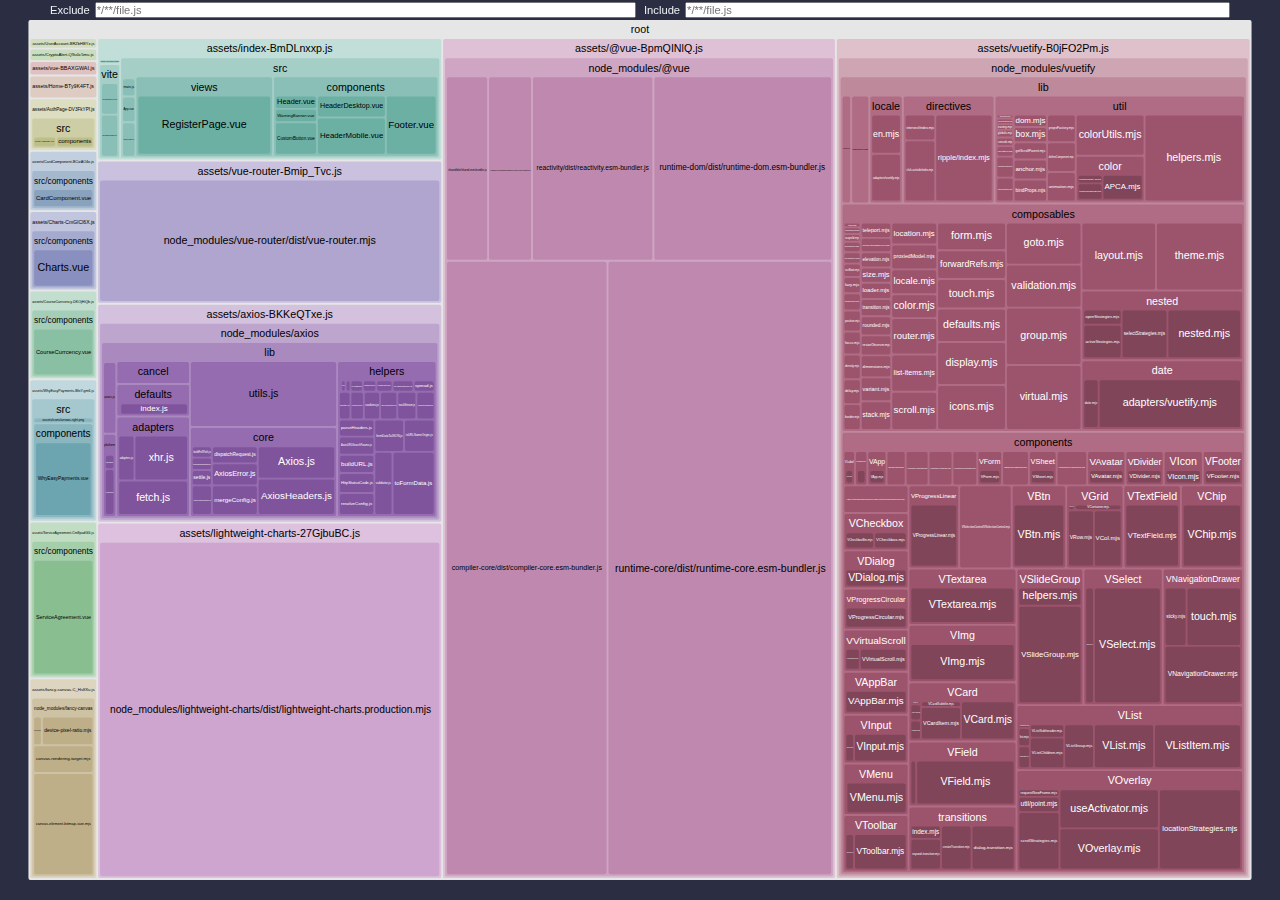
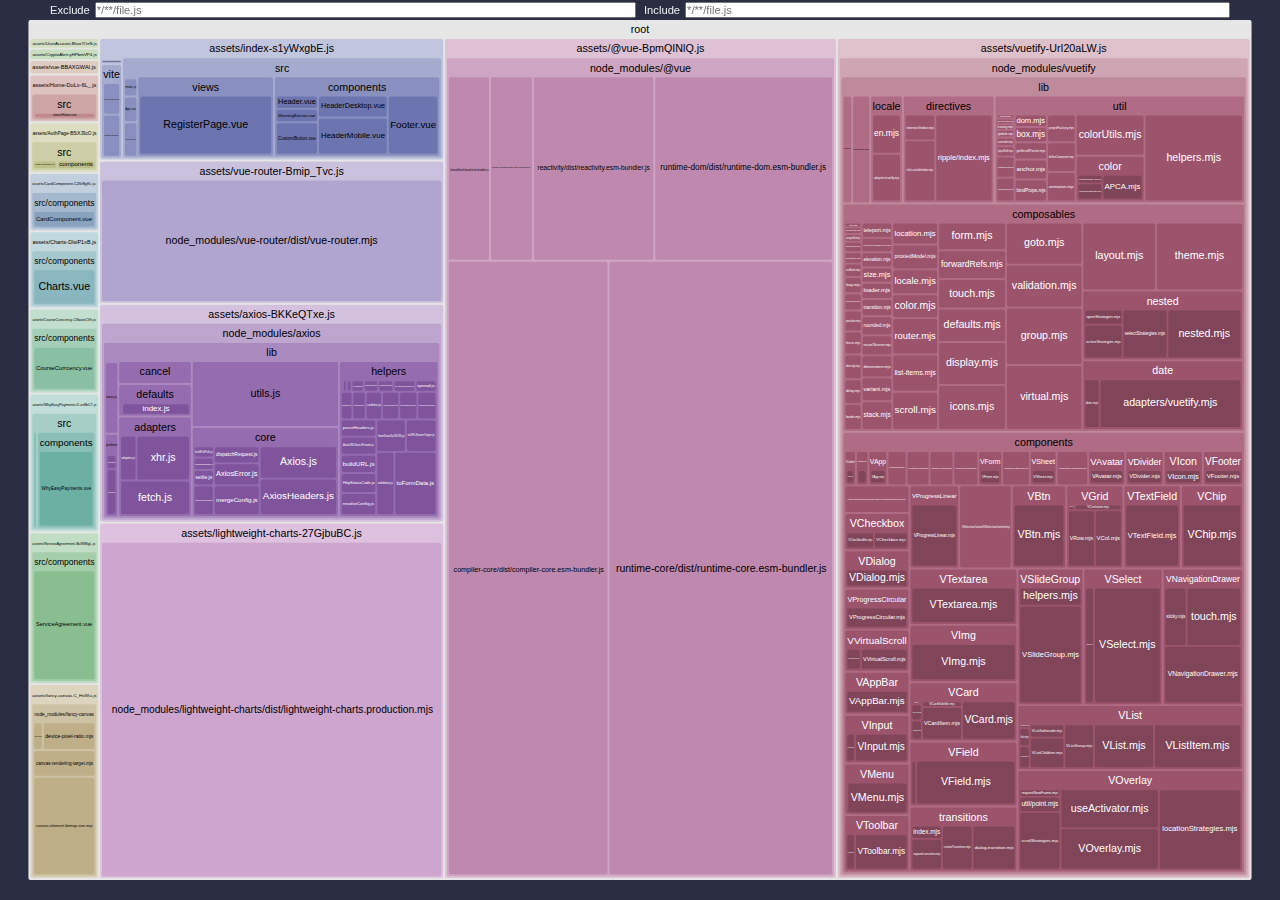
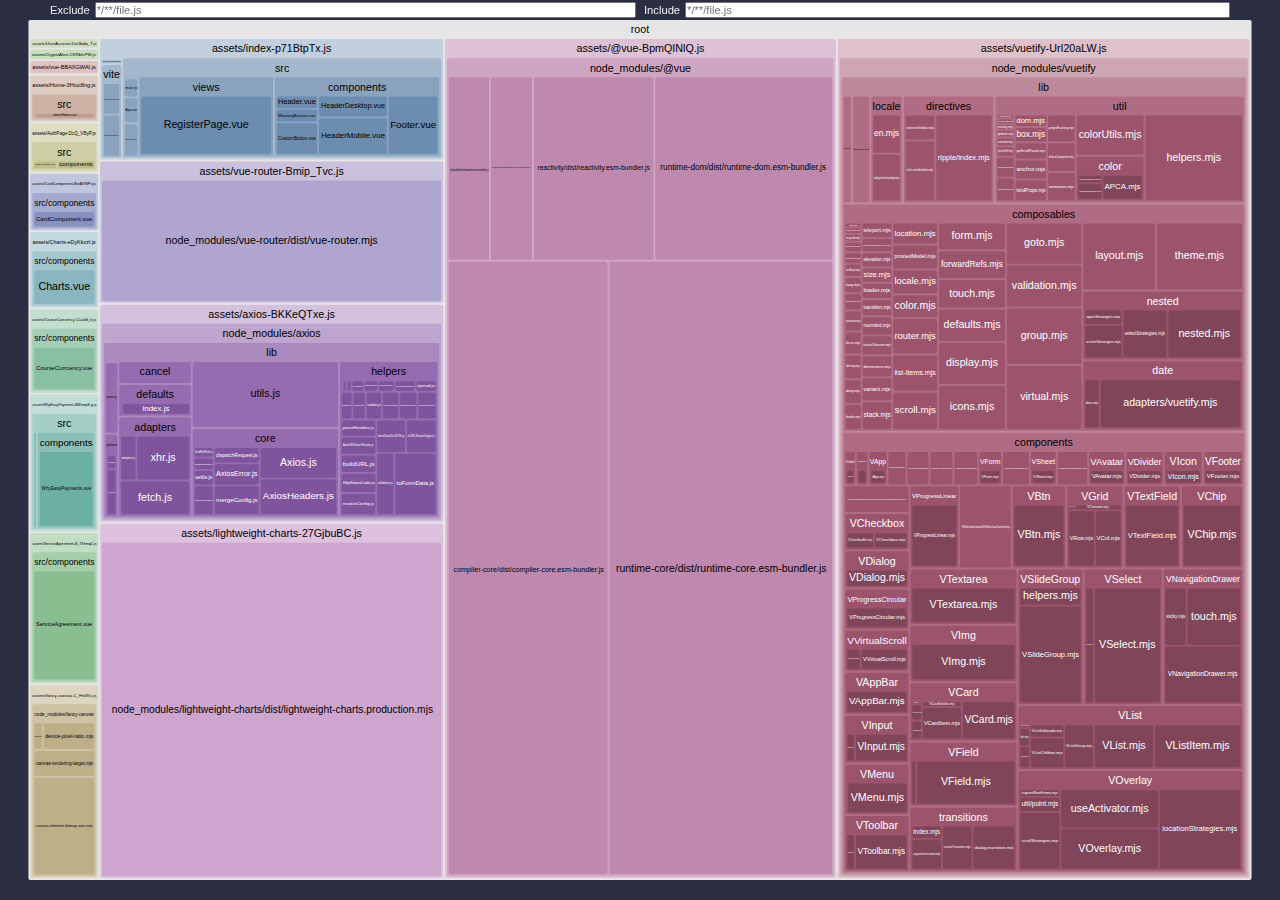
